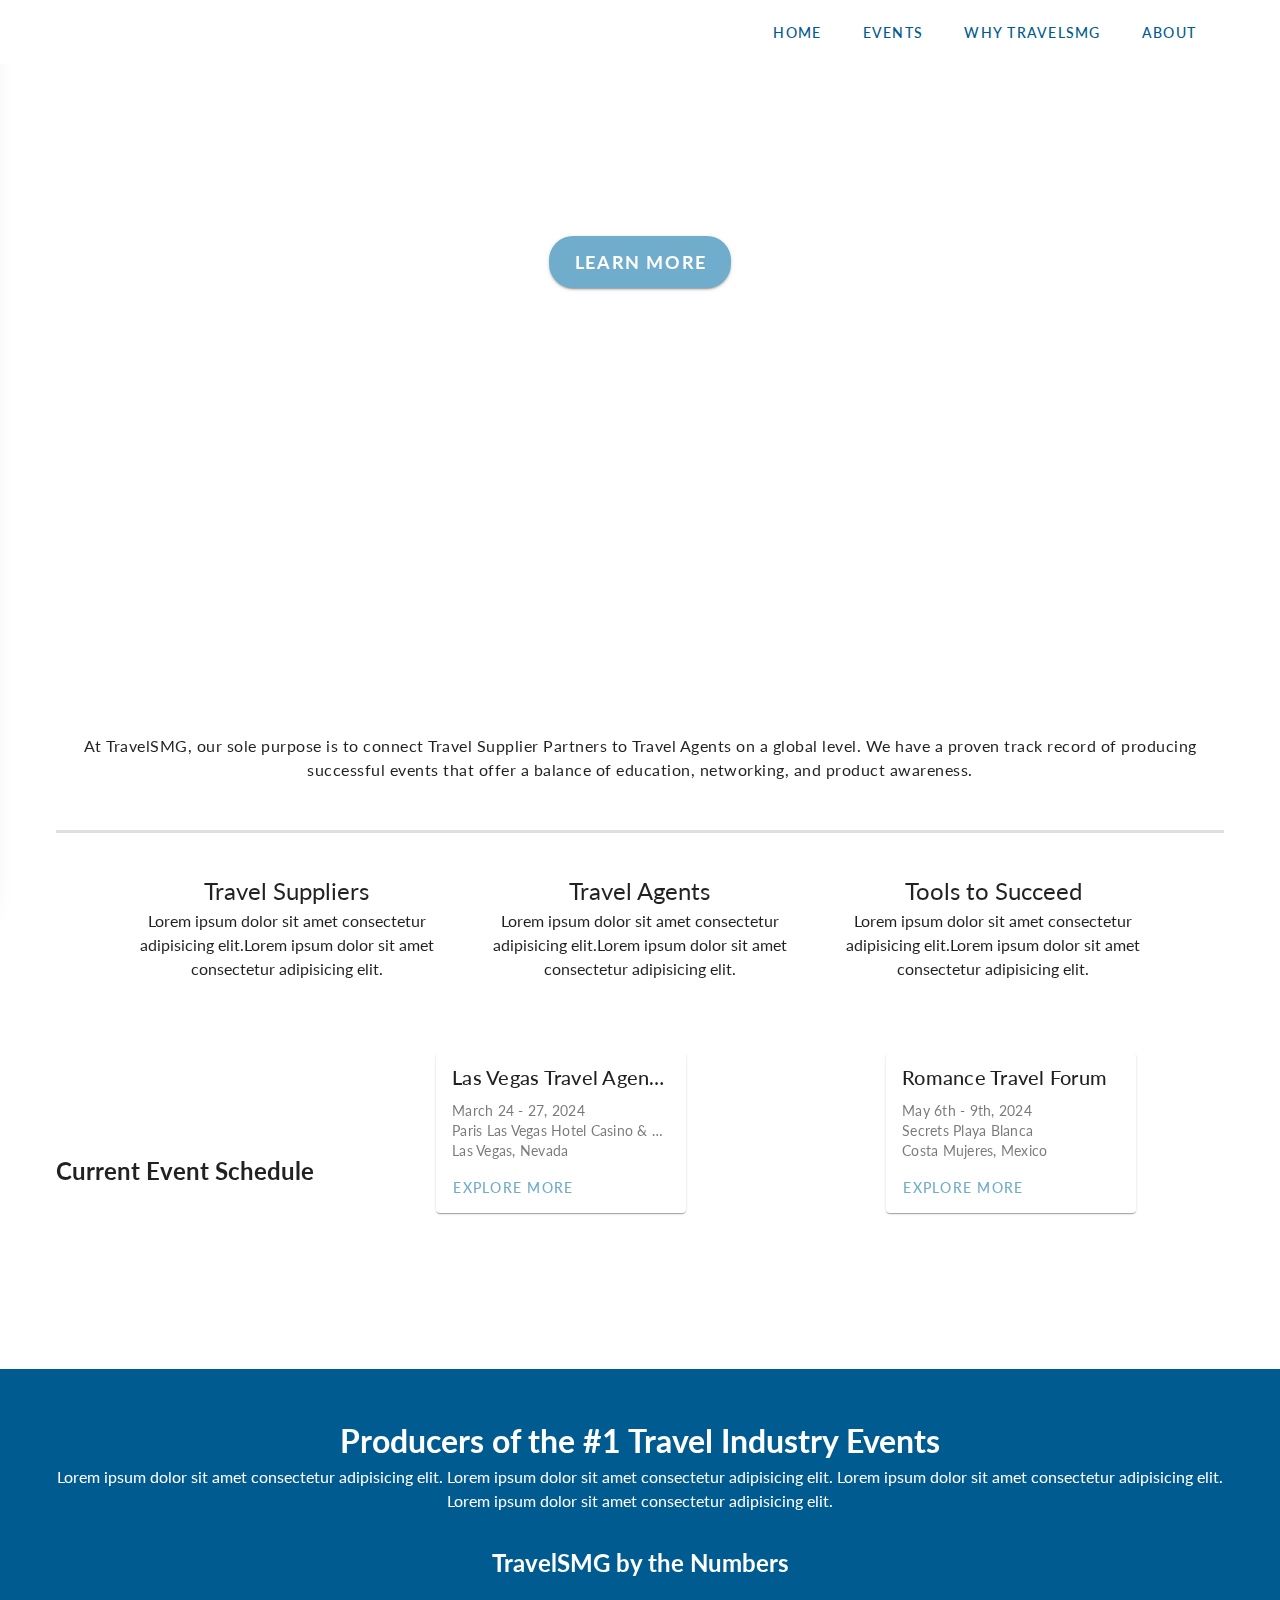
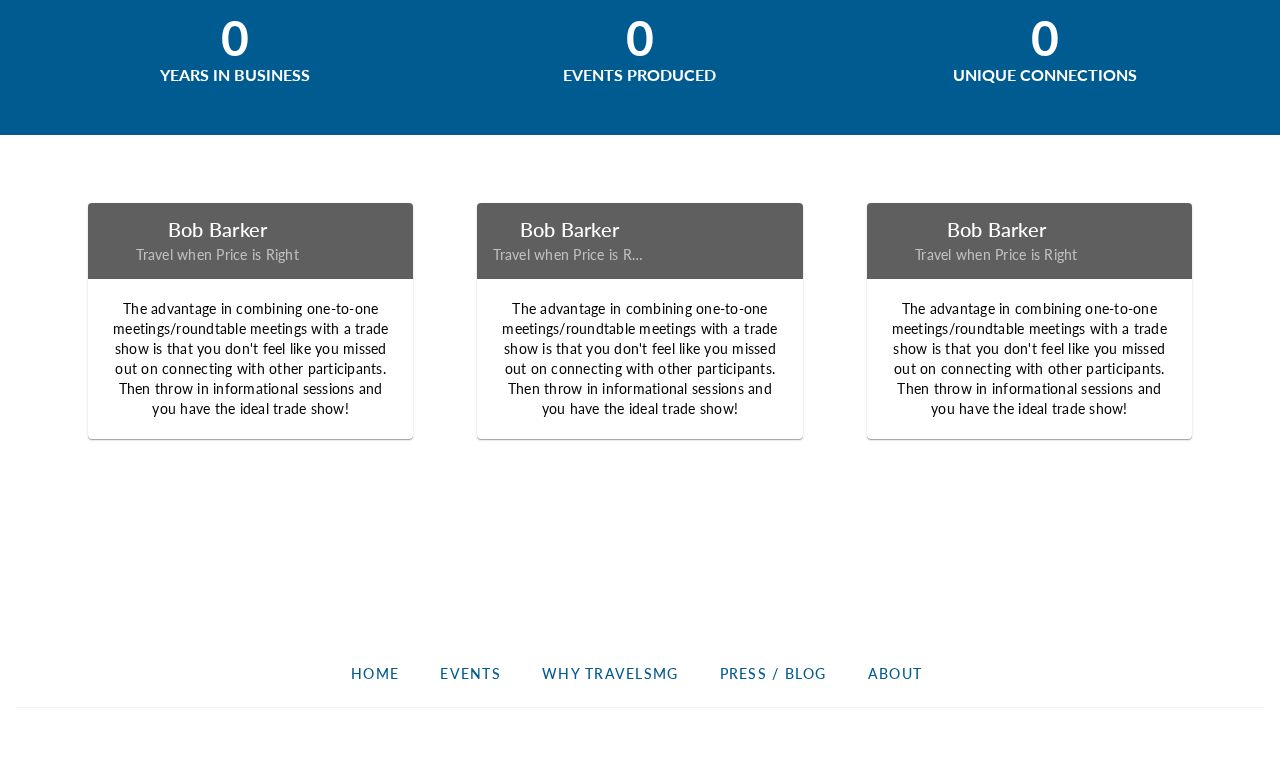
==== public/index.html @ 98c9e931 "Add files via upload" ====
<!DOCTYPE html>
<html >
<head><meta charset="utf-8">
<meta name="viewport" content="width=device-width, initial-scale=1">
<title>Travel Show Marketing Group</title>
<style id="vuetify-theme-stylesheet">:root {
      --v-theme-background: 255,255,255;
      --v-theme-background-overlay-multiplier: 1;
      --v-theme-surface: 255,255,255;
      --v-theme-surface-overlay-multiplier: 1;
      --v-theme-surface-variant: 66,66,66;
      --v-theme-surface-variant-overlay-multiplier: 2;
      --v-theme-on-surface-variant: 238,238,238;
      --v-theme-primary: 0,91,144;
      --v-theme-primary-overlay-multiplier: 2;
      --v-theme-primary-darken-1: 55,0,179;
      --v-theme-primary-darken-1-overlay-multiplier: 2;
      --v-theme-secondary: 112,173,204;
      --v-theme-secondary-overlay-multiplier: 1;
      --v-theme-secondary-darken-1: 1,135,134;
      --v-theme-secondary-darken-1-overlay-multiplier: 1;
      --v-theme-error: 176,0,32;
      --v-theme-error-overlay-multiplier: 2;
      --v-theme-info: 33,150,243;
      --v-theme-info-overlay-multiplier: 1;
      --v-theme-success: 76,175,80;
      --v-theme-success-overlay-multiplier: 1;
      --v-theme-warning: 251,140,0;
      --v-theme-warning-overlay-multiplier: 1;
      --v-theme-tertiary: 95,95,95;
      --v-theme-tertiary-overlay-multiplier: 2;
      --v-theme-on-background: 0,0,0;
      --v-theme-on-surface: 0,0,0;
      --v-theme-on-primary: 255,255,255;
      --v-theme-on-primary-darken-1: 255,255,255;
      --v-theme-on-secondary: 255,255,255;
      --v-theme-on-secondary-darken-1: 255,255,255;
      --v-theme-on-error: 255,255,255;
      --v-theme-on-info: 255,255,255;
      --v-theme-on-success: 255,255,255;
      --v-theme-on-warning: 255,255,255;
      --v-theme-on-tertiary: 255,255,255;
      --v-border-color: 0, 0, 0;
      --v-border-opacity: 0.12;
      --v-high-emphasis-opacity: 0.87;
      --v-medium-emphasis-opacity: 0.6;
      --v-disabled-opacity: 0.38;
      --v-idle-opacity: 0.04;
      --v-hover-opacity: 0.04;
      --v-focus-opacity: 0.12;
      --v-selected-opacity: 0.08;
      --v-activated-opacity: 0.12;
      --v-pressed-opacity: 0.12;
      --v-dragged-opacity: 0.08;
      --v-theme-kbd: 33, 37, 41;
      --v-theme-on-kbd: 255, 255, 255;
      --v-theme-code: 245, 245, 245;
      --v-theme-on-code: 0, 0, 0;
    }
    .v-theme--light {
      color-scheme: normal;
      --v-theme-background: 255,255,255;
      --v-theme-background-overlay-multiplier: 1;
      --v-theme-surface: 255,255,255;
      --v-theme-surface-overlay-multiplier: 1;
      --v-theme-surface-variant: 66,66,66;
      --v-theme-surface-variant-overlay-multiplier: 2;
      --v-theme-on-surface-variant: 238,238,238;
      --v-theme-primary: 98,0,238;
      --v-theme-primary-overlay-multiplier: 2;
      --v-theme-primary-darken-1: 55,0,179;
      --v-theme-primary-darken-1-overlay-multiplier: 2;
      --v-theme-secondary: 3,218,198;
      --v-theme-secondary-overlay-multiplier: 1;
      --v-theme-secondary-darken-1: 1,135,134;
      --v-theme-secondary-darken-1-overlay-multiplier: 1;
      --v-theme-error: 176,0,32;
      --v-theme-error-overlay-multiplier: 2;
      --v-theme-info: 33,150,243;
      --v-theme-info-overlay-multiplier: 1;
      --v-theme-success: 76,175,80;
      --v-theme-success-overlay-multiplier: 1;
      --v-theme-warning: 251,140,0;
      --v-theme-warning-overlay-multiplier: 1;
      --v-theme-on-background: 0,0,0;
      --v-theme-on-surface: 0,0,0;
      --v-theme-on-primary: 255,255,255;
      --v-theme-on-primary-darken-1: 255,255,255;
      --v-theme-on-secondary: 0,0,0;
      --v-theme-on-secondary-darken-1: 255,255,255;
      --v-theme-on-error: 255,255,255;
      --v-theme-on-info: 255,255,255;
      --v-theme-on-success: 255,255,255;
      --v-theme-on-warning: 255,255,255;
      --v-border-color: 0, 0, 0;
      --v-border-opacity: 0.12;
      --v-high-emphasis-opacity: 0.87;
      --v-medium-emphasis-opacity: 0.6;
      --v-disabled-opacity: 0.38;
      --v-idle-opacity: 0.04;
      --v-hover-opacity: 0.04;
      --v-focus-opacity: 0.12;
      --v-selected-opacity: 0.08;
      --v-activated-opacity: 0.12;
      --v-pressed-opacity: 0.12;
      --v-dragged-opacity: 0.08;
      --v-theme-kbd: 33, 37, 41;
      --v-theme-on-kbd: 255, 255, 255;
      --v-theme-code: 245, 245, 245;
      --v-theme-on-code: 0, 0, 0;
    }
    .v-theme--dark {
      color-scheme: dark;
      --v-theme-background: 18,18,18;
      --v-theme-background-overlay-multiplier: 1;
      --v-theme-surface: 33,33,33;
      --v-theme-surface-overlay-multiplier: 1;
      --v-theme-surface-variant: 189,189,189;
      --v-theme-surface-variant-overlay-multiplier: 2;
      --v-theme-on-surface-variant: 66,66,66;
      --v-theme-primary: 187,134,252;
      --v-theme-primary-overlay-multiplier: 2;
      --v-theme-primary-darken-1: 55,0,179;
      --v-theme-primary-darken-1-overlay-multiplier: 1;
      --v-theme-secondary: 3,218,197;
      --v-theme-secondary-overlay-multiplier: 2;
      --v-theme-secondary-darken-1: 3,218,197;
      --v-theme-secondary-darken-1-overlay-multiplier: 2;
      --v-theme-error: 207,102,121;
      --v-theme-error-overlay-multiplier: 2;
      --v-theme-info: 33,150,243;
      --v-theme-info-overlay-multiplier: 2;
      --v-theme-success: 76,175,80;
      --v-theme-success-overlay-multiplier: 2;
      --v-theme-warning: 251,140,0;
      --v-theme-warning-overlay-multiplier: 2;
      --v-theme-on-background: 255,255,255;
      --v-theme-on-surface: 255,255,255;
      --v-theme-on-primary: 255,255,255;
      --v-theme-on-primary-darken-1: 255,255,255;
      --v-theme-on-secondary: 0,0,0;
      --v-theme-on-secondary-darken-1: 0,0,0;
      --v-theme-on-error: 255,255,255;
      --v-theme-on-info: 255,255,255;
      --v-theme-on-success: 255,255,255;
      --v-theme-on-warning: 255,255,255;
      --v-border-color: 255, 255, 255;
      --v-border-opacity: 0.12;
      --v-high-emphasis-opacity: 0.87;
      --v-medium-emphasis-opacity: 0.6;
      --v-disabled-opacity: 0.38;
      --v-idle-opacity: 0.1;
      --v-hover-opacity: 0.04;
      --v-focus-opacity: 0.12;
      --v-selected-opacity: 0.08;
      --v-activated-opacity: 0.12;
      --v-pressed-opacity: 0.16;
      --v-dragged-opacity: 0.08;
      --v-theme-kbd: 33, 37, 41;
      --v-theme-on-kbd: 255, 255, 255;
      --v-theme-code: 52, 52, 52;
      --v-theme-on-code: 204, 204, 204;
    }
    .v-theme--customTheme {
      color-scheme: normal;
      --v-theme-background: 255,255,255;
      --v-theme-background-overlay-multiplier: 1;
      --v-theme-surface: 255,255,255;
      --v-theme-surface-overlay-multiplier: 1;
      --v-theme-surface-variant: 66,66,66;
      --v-theme-surface-variant-overlay-multiplier: 2;
      --v-theme-on-surface-variant: 238,238,238;
      --v-theme-primary: 0,91,144;
      --v-theme-primary-overlay-multiplier: 2;
      --v-theme-primary-darken-1: 55,0,179;
      --v-theme-primary-darken-1-overlay-multiplier: 2;
      --v-theme-secondary: 112,173,204;
      --v-theme-secondary-overlay-multiplier: 1;
      --v-theme-secondary-darken-1: 1,135,134;
      --v-theme-secondary-darken-1-overlay-multiplier: 1;
      --v-theme-error: 176,0,32;
      --v-theme-error-overlay-multiplier: 2;
      --v-theme-info: 33,150,243;
      --v-theme-info-overlay-multiplier: 1;
      --v-theme-success: 76,175,80;
      --v-theme-success-overlay-multiplier: 1;
      --v-theme-warning: 251,140,0;
      --v-theme-warning-overlay-multiplier: 1;
      --v-theme-tertiary: 95,95,95;
      --v-theme-tertiary-overlay-multiplier: 2;
      --v-theme-on-background: 0,0,0;
      --v-theme-on-surface: 0,0,0;
      --v-theme-on-primary: 255,255,255;
      --v-theme-on-primary-darken-1: 255,255,255;
      --v-theme-on-secondary: 255,255,255;
      --v-theme-on-secondary-darken-1: 255,255,255;
      --v-theme-on-error: 255,255,255;
      --v-theme-on-info: 255,255,255;
      --v-theme-on-success: 255,255,255;
      --v-theme-on-warning: 255,255,255;
      --v-theme-on-tertiary: 255,255,255;
      --v-border-color: 0, 0, 0;
      --v-border-opacity: 0.12;
      --v-high-emphasis-opacity: 0.87;
      --v-medium-emphasis-opacity: 0.6;
      --v-disabled-opacity: 0.38;
      --v-idle-opacity: 0.04;
      --v-hover-opacity: 0.04;
      --v-focus-opacity: 0.12;
      --v-selected-opacity: 0.08;
      --v-activated-opacity: 0.12;
      --v-pressed-opacity: 0.12;
      --v-dragged-opacity: 0.08;
      --v-theme-kbd: 33, 37, 41;
      --v-theme-on-kbd: 255, 255, 255;
      --v-theme-code: 245, 245, 245;
      --v-theme-on-code: 0, 0, 0;
    }
    .bg-background {
      --v-theme-overlay-multiplier: var(--v-theme-background-overlay-multiplier);
      background: rgb(var(--v-theme-background)) !important;
      color: rgb(var(--v-theme-on-background)) !important;
    }
    .bg-surface {
      --v-theme-overlay-multiplier: var(--v-theme-surface-overlay-multiplier);
      background: rgb(var(--v-theme-surface)) !important;
      color: rgb(var(--v-theme-on-surface)) !important;
    }
    .bg-surface-variant {
      --v-theme-overlay-multiplier: var(--v-theme-surface-variant-overlay-multiplier);
      background: rgb(var(--v-theme-surface-variant)) !important;
      color: rgb(var(--v-theme-on-surface-variant)) !important;
    }
    .bg-primary {
      --v-theme-overlay-multiplier: var(--v-theme-primary-overlay-multiplier);
      background: rgb(var(--v-theme-primary)) !important;
      color: rgb(var(--v-theme-on-primary)) !important;
    }
    .bg-primary-darken-1 {
      --v-theme-overlay-multiplier: var(--v-theme-primary-darken-1-overlay-multiplier);
      background: rgb(var(--v-theme-primary-darken-1)) !important;
      color: rgb(var(--v-theme-on-primary-darken-1)) !important;
    }
    .bg-secondary {
      --v-theme-overlay-multiplier: var(--v-theme-secondary-overlay-multiplier);
      background: rgb(var(--v-theme-secondary)) !important;
      color: rgb(var(--v-theme-on-secondary)) !important;
    }
    .bg-secondary-darken-1 {
      --v-theme-overlay-multiplier: var(--v-theme-secondary-darken-1-overlay-multiplier);
      background: rgb(var(--v-theme-secondary-darken-1)) !important;
      color: rgb(var(--v-theme-on-secondary-darken-1)) !important;
    }
    .bg-error {
      --v-theme-overlay-multiplier: var(--v-theme-error-overlay-multiplier);
      background: rgb(var(--v-theme-error)) !important;
      color: rgb(var(--v-theme-on-error)) !important;
    }
    .bg-info {
      --v-theme-overlay-multiplier: var(--v-theme-info-overlay-multiplier);
      background: rgb(var(--v-theme-info)) !important;
      color: rgb(var(--v-theme-on-info)) !important;
    }
    .bg-success {
      --v-theme-overlay-multiplier: var(--v-theme-success-overlay-multiplier);
      background: rgb(var(--v-theme-success)) !important;
      color: rgb(var(--v-theme-on-success)) !important;
    }
    .bg-warning {
      --v-theme-overlay-multiplier: var(--v-theme-warning-overlay-multiplier);
      background: rgb(var(--v-theme-warning)) !important;
      color: rgb(var(--v-theme-on-warning)) !important;
    }
    .bg-tertiary {
      --v-theme-overlay-multiplier: var(--v-theme-tertiary-overlay-multiplier);
      background: rgb(var(--v-theme-tertiary)) !important;
      color: rgb(var(--v-theme-on-tertiary)) !important;
    }
    .text-background {
      color: rgb(var(--v-theme-background)) !important;
    }
    .border-background {
      --v-border-color: var(--v-theme-background);
    }
    .text-surface {
      color: rgb(var(--v-theme-surface)) !important;
    }
    .border-surface {
      --v-border-color: var(--v-theme-surface);
    }
    .text-surface-variant {
      color: rgb(var(--v-theme-surface-variant)) !important;
    }
    .border-surface-variant {
      --v-border-color: var(--v-theme-surface-variant);
    }
    .on-surface-variant {
      color: rgb(var(--v-theme-on-surface-variant)) !important;
    }
    .text-primary {
      color: rgb(var(--v-theme-primary)) !important;
    }
    .border-primary {
      --v-border-color: var(--v-theme-primary);
    }
    .text-primary-darken-1 {
      color: rgb(var(--v-theme-primary-darken-1)) !important;
    }
    .border-primary-darken-1 {
      --v-border-color: var(--v-theme-primary-darken-1);
    }
    .text-secondary {
      color: rgb(var(--v-theme-secondary)) !important;
    }
    .border-secondary {
      --v-border-color: var(--v-theme-secondary);
    }
    .text-secondary-darken-1 {
      color: rgb(var(--v-theme-secondary-darken-1)) !important;
    }
    .border-secondary-darken-1 {
      --v-border-color: var(--v-theme-secondary-darken-1);
    }
    .text-error {
      color: rgb(var(--v-theme-error)) !important;
    }
    .border-error {
      --v-border-color: var(--v-theme-error);
    }
    .text-info {
      color: rgb(var(--v-theme-info)) !important;
    }
    .border-info {
      --v-border-color: var(--v-theme-info);
    }
    .text-success {
      color: rgb(var(--v-theme-success)) !important;
    }
    .border-success {
      --v-border-color: var(--v-theme-success);
    }
    .text-warning {
      color: rgb(var(--v-theme-warning)) !important;
    }
    .border-warning {
      --v-border-color: var(--v-theme-warning);
    }
    .on-background {
      color: rgb(var(--v-theme-on-background)) !important;
    }
    .on-surface {
      color: rgb(var(--v-theme-on-surface)) !important;
    }
    .on-primary {
      color: rgb(var(--v-theme-on-primary)) !important;
    }
    .on-primary-darken-1 {
      color: rgb(var(--v-theme-on-primary-darken-1)) !important;
    }
    .on-secondary {
      color: rgb(var(--v-theme-on-secondary)) !important;
    }
    .on-secondary-darken-1 {
      color: rgb(var(--v-theme-on-secondary-darken-1)) !important;
    }
    .on-error {
      color: rgb(var(--v-theme-on-error)) !important;
    }
    .on-info {
      color: rgb(var(--v-theme-on-info)) !important;
    }
    .on-success {
      color: rgb(var(--v-theme-on-success)) !important;
    }
    .on-warning {
      color: rgb(var(--v-theme-on-warning)) !important;
    }
    .text-tertiary {
      color: rgb(var(--v-theme-tertiary)) !important;
    }
    .border-tertiary {
      --v-border-color: var(--v-theme-tertiary);
    }
    .on-tertiary {
      color: rgb(var(--v-theme-on-tertiary)) !important;
    }
</style>
<meta name="Travel Show Marketing Group" content="#1 producer of travel industry events">
<link rel="preload" as="fetch" crossorigin="anonymous" href="/_payload.json">
<style>.v-app-bar-title[data-v-00a04a87]{transition:.6s}.no-background-btn[data-v-00a04a87]:before{background-color:transparent!important}.expand[data-v-00a04a87]{height:80px!important;padding-top:10px}</style>
<style>.v-card[data-v-44b833ef]{width:100%}</style>
<style>div.home-hero[data-v-fe1c7ba5]{height:78vh;min-height:25rem;overflow:hidden;position:relative;width:100%}div.home-hero .container[data-v-fe1c7ba5]{height:100%;position:relative;z-index:2}div.home-hero video[data-v-fe1c7ba5]{height:auto;left:50%;min-height:100%;min-width:100%;position:absolute;top:50%;transform:translateX(-50%) translateY(-50%);width:auto;z-index:0}.text-box-over[data-v-fe1c7ba5]{height:100%;position:relative;z-index:2}</style>
<style>.ucase[data-v-78a5daa8]{text-transform:uppercase}</style>
<style>.avatarDrop[data-v-7a75fc04]{position:realative;top:30px}</style>
<style>.avatarDrop[data-v-cd0a06a7]{position:realative;top:30px}</style>
<style>@charset "UTF-8";@keyframes v-shake{59%{margin-left:0}60%,80%{margin-left:2px}70%,90%{margin-left:-2px}}.bg-black{background-color:#000!important;color:#fff!important}.bg-white{background-color:#fff!important;color:#000!important}.bg-transparent{background-color:transparent!important;color:currentColor!important}.bg-red{background-color:#f44336!important;color:#fff!important}.bg-red-lighten-5{background-color:#ffebee!important;color:#000!important}.bg-red-lighten-4{background-color:#ffcdd2!important;color:#000!important}.bg-red-lighten-3{background-color:#ef9a9a!important;color:#000!important}.bg-red-lighten-2{background-color:#e57373!important;color:#fff!important}.bg-red-lighten-1{background-color:#ef5350!important;color:#fff!important}.bg-red-darken-1{background-color:#e53935!important;color:#fff!important}.bg-red-darken-2{background-color:#d32f2f!important;color:#fff!important}.bg-red-darken-3{background-color:#c62828!important;color:#fff!important}.bg-red-darken-4{background-color:#b71c1c!important;color:#fff!important}.bg-red-accent-1{background-color:#ff8a80!important;color:#000!important}.bg-red-accent-2{background-color:#ff5252!important;color:#fff!important}.bg-red-accent-3{background-color:#ff1744!important;color:#fff!important}.bg-red-accent-4{background-color:#d50000!important;color:#fff!important}.bg-pink{background-color:#e91e63!important;color:#fff!important}.bg-pink-lighten-5{background-color:#fce4ec!important;color:#000!important}.bg-pink-lighten-4{background-color:#f8bbd0!important;color:#000!important}.bg-pink-lighten-3{background-color:#f48fb1!important;color:#000!important}.bg-pink-lighten-2{background-color:#f06292!important;color:#fff!important}.bg-pink-lighten-1{background-color:#ec407a!important;color:#fff!important}.bg-pink-darken-1{background-color:#d81b60!important;color:#fff!important}.bg-pink-darken-2{background-color:#c2185b!important;color:#fff!important}.bg-pink-darken-3{background-color:#ad1457!important;color:#fff!important}.bg-pink-darken-4{background-color:#880e4f!important;color:#fff!important}.bg-pink-accent-1{background-color:#ff80ab!important;color:#fff!important}.bg-pink-accent-2{background-color:#ff4081!important;color:#fff!important}.bg-pink-accent-3{background-color:#f50057!important;color:#fff!important}.bg-pink-accent-4{background-color:#c51162!important;color:#fff!important}.bg-purple{background-color:#9c27b0!important;color:#fff!important}.bg-purple-lighten-5{background-color:#f3e5f5!important;color:#000!important}.bg-purple-lighten-4{background-color:#e1bee7!important;color:#000!important}.bg-purple-lighten-3{background-color:#ce93d8!important;color:#fff!important}.bg-purple-lighten-2{background-color:#ba68c8!important;color:#fff!important}.bg-purple-lighten-1{background-color:#ab47bc!important;color:#fff!important}.bg-purple-darken-1{background-color:#8e24aa!important;color:#fff!important}.bg-purple-darken-2{background-color:#7b1fa2!important;color:#fff!important}.bg-purple-darken-3{background-color:#6a1b9a!important;color:#fff!important}.bg-purple-darken-4{background-color:#4a148c!important;color:#fff!important}.bg-purple-accent-1{background-color:#ea80fc!important;color:#fff!important}.bg-purple-accent-2{background-color:#e040fb!important;color:#fff!important}.bg-purple-accent-3{background-color:#d500f9!important;color:#fff!important}.bg-purple-accent-4{background-color:#a0f!important;color:#fff!important}.bg-deep-purple{background-color:#673ab7!important;color:#fff!important}.bg-deep-purple-lighten-5{background-color:#ede7f6!important;color:#000!important}.bg-deep-purple-lighten-4{background-color:#d1c4e9!important;color:#000!important}.bg-deep-purple-lighten-3{background-color:#b39ddb!important;color:#fff!important}.bg-deep-purple-lighten-2{background-color:#9575cd!important;color:#fff!important}.bg-deep-purple-lighten-1{background-color:#7e57c2!important;color:#fff!important}.bg-deep-purple-darken-1{background-color:#5e35b1!important;color:#fff!important}.bg-deep-purple-darken-2{background-color:#512da8!important;color:#fff!important}.bg-deep-purple-darken-3{background-color:#4527a0!important;color:#fff!important}.bg-deep-purple-darken-4{background-color:#311b92!important;color:#fff!important}.bg-deep-purple-accent-1{background-color:#b388ff!important;color:#fff!important}.bg-deep-purple-accent-2{background-color:#7c4dff!important;color:#fff!important}.bg-deep-purple-accent-3{background-color:#651fff!important;color:#fff!important}.bg-deep-purple-accent-4{background-color:#6200ea!important;color:#fff!important}.bg-indigo{background-color:#3f51b5!important;color:#fff!important}.bg-indigo-lighten-5{background-color:#e8eaf6!important;color:#000!important}.bg-indigo-lighten-4{background-color:#c5cae9!important;color:#000!important}.bg-indigo-lighten-3{background-color:#9fa8da!important;color:#fff!important}.bg-indigo-lighten-2{background-color:#7986cb!important;color:#fff!important}.bg-indigo-lighten-1{background-color:#5c6bc0!important;color:#fff!important}.bg-indigo-darken-1{background-color:#3949ab!important;color:#fff!important}.bg-indigo-darken-2{background-color:#303f9f!important;color:#fff!important}.bg-indigo-darken-3{background-color:#283593!important;color:#fff!important}.bg-indigo-darken-4{background-color:#1a237e!important;color:#fff!important}.bg-indigo-accent-1{background-color:#8c9eff!important;color:#fff!important}.bg-indigo-accent-2{background-color:#536dfe!important;color:#fff!important}.bg-indigo-accent-3{background-color:#3d5afe!important;color:#fff!important}.bg-indigo-accent-4{background-color:#304ffe!important;color:#fff!important}.bg-blue{background-color:#2196f3!important;color:#fff!important}.bg-blue-lighten-5{background-color:#e3f2fd!important;color:#000!important}.bg-blue-lighten-4{background-color:#bbdefb!important;color:#000!important}.bg-blue-lighten-3{background-color:#90caf9!important;color:#000!important}.bg-blue-lighten-2{background-color:#64b5f6!important;color:#000!important}.bg-blue-lighten-1{background-color:#42a5f5!important;color:#fff!important}.bg-blue-darken-1{background-color:#1e88e5!important;color:#fff!important}.bg-blue-darken-2{background-color:#1976d2!important;color:#fff!important}.bg-blue-darken-3{background-color:#1565c0!important;color:#fff!important}.bg-blue-darken-4{background-color:#0d47a1!important;color:#fff!important}.bg-blue-accent-1{background-color:#82b1ff!important;color:#000!important}.bg-blue-accent-2{background-color:#448aff!important;color:#fff!important}.bg-blue-accent-3{background-color:#2979ff!important;color:#fff!important}.bg-blue-accent-4{background-color:#2962ff!important;color:#fff!important}.bg-light-blue{background-color:#03a9f4!important;color:#fff!important}.bg-light-blue-lighten-5{background-color:#e1f5fe!important;color:#000!important}.bg-light-blue-lighten-4{background-color:#b3e5fc!important;color:#000!important}.bg-light-blue-lighten-3{background-color:#81d4fa!important;color:#000!important}.bg-light-blue-lighten-2{background-color:#4fc3f7!important;color:#000!important}.bg-light-blue-lighten-1{background-color:#29b6f6!important;color:#000!important}.bg-light-blue-darken-1{background-color:#039be5!important;color:#fff!important}.bg-light-blue-darken-2{background-color:#0288d1!important;color:#fff!important}.bg-light-blue-darken-3{background-color:#0277bd!important;color:#fff!important}.bg-light-blue-darken-4{background-color:#01579b!important;color:#fff!important}.bg-light-blue-accent-1{background-color:#80d8ff!important;color:#000!important}.bg-light-blue-accent-2{background-color:#40c4ff!important;color:#000!important}.bg-light-blue-accent-3{background-color:#00b0ff!important;color:#fff!important}.bg-light-blue-accent-4{background-color:#0091ea!important;color:#fff!important}.bg-cyan{background-color:#00bcd4!important;color:#000!important}.bg-cyan-lighten-5{background-color:#e0f7fa!important;color:#000!important}.bg-cyan-lighten-4{background-color:#b2ebf2!important;color:#000!important}.bg-cyan-lighten-3{background-color:#80deea!important;color:#000!important}.bg-cyan-lighten-2{background-color:#4dd0e1!important;color:#000!important}.bg-cyan-lighten-1{background-color:#26c6da!important;color:#000!important}.bg-cyan-darken-1{background-color:#00acc1!important;color:#fff!important}.bg-cyan-darken-2{background-color:#0097a7!important;color:#fff!important}.bg-cyan-darken-3{background-color:#00838f!important;color:#fff!important}.bg-cyan-darken-4{background-color:#006064!important;color:#fff!important}.bg-cyan-accent-1{background-color:#84ffff!important;color:#000!important}.bg-cyan-accent-2{background-color:#18ffff!important;color:#000!important}.bg-cyan-accent-3{background-color:#00e5ff!important;color:#000!important}.bg-cyan-accent-4{background-color:#00b8d4!important;color:#fff!important}.bg-teal{background-color:#009688!important;color:#fff!important}.bg-teal-lighten-5{background-color:#e0f2f1!important;color:#000!important}.bg-teal-lighten-4{background-color:#b2dfdb!important;color:#000!important}.bg-teal-lighten-3{background-color:#80cbc4!important;color:#000!important}.bg-teal-lighten-2{background-color:#4db6ac!important;color:#fff!important}.bg-teal-lighten-1{background-color:#26a69a!important;color:#fff!important}.bg-teal-darken-1{background-color:#00897b!important;color:#fff!important}.bg-teal-darken-2{background-color:#00796b!important;color:#fff!important}.bg-teal-darken-3{background-color:#00695c!important;color:#fff!important}.bg-teal-darken-4{background-color:#004d40!important;color:#fff!important}.bg-teal-accent-1{background-color:#a7ffeb!important;color:#000!important}.bg-teal-accent-2{background-color:#64ffda!important;color:#000!important}.bg-teal-accent-3{background-color:#1de9b6!important;color:#000!important}.bg-teal-accent-4{background-color:#00bfa5!important;color:#fff!important}.bg-green{background-color:#4caf50!important;color:#fff!important}.bg-green-lighten-5{background-color:#e8f5e9!important;color:#000!important}.bg-green-lighten-4{background-color:#c8e6c9!important;color:#000!important}.bg-green-lighten-3{background-color:#a5d6a7!important;color:#000!important}.bg-green-lighten-2{background-color:#81c784!important;color:#000!important}.bg-green-lighten-1{background-color:#66bb6a!important;color:#fff!important}.bg-green-darken-1{background-color:#43a047!important;color:#fff!important}.bg-green-darken-2{background-color:#388e3c!important;color:#fff!important}.bg-green-darken-3{background-color:#2e7d32!important;color:#fff!important}.bg-green-darken-4{background-color:#1b5e20!important;color:#fff!important}.bg-green-accent-1{background-color:#b9f6ca!important;color:#000!important}.bg-green-accent-2{background-color:#69f0ae!important;color:#000!important}.bg-green-accent-3{background-color:#00e676!important;color:#000!important}.bg-green-accent-4{background-color:#00c853!important;color:#000!important}.bg-light-green{background-color:#8bc34a!important;color:#000!important}.bg-light-green-lighten-5{background-color:#f1f8e9!important;color:#000!important}.bg-light-green-lighten-4{background-color:#dcedc8!important;color:#000!important}.bg-light-green-lighten-3{background-color:#c5e1a5!important;color:#000!important}.bg-light-green-lighten-2{background-color:#aed581!important;color:#000!important}.bg-light-green-lighten-1{background-color:#9ccc65!important;color:#000!important}.bg-light-green-darken-1{background-color:#7cb342!important;color:#fff!important}.bg-light-green-darken-2{background-color:#689f38!important;color:#fff!important}.bg-light-green-darken-3{background-color:#558b2f!important;color:#fff!important}.bg-light-green-darken-4{background-color:#33691e!important;color:#fff!important}.bg-light-green-accent-1{background-color:#ccff90!important;color:#000!important}.bg-light-green-accent-2{background-color:#b2ff59!important;color:#000!important}.bg-light-green-accent-3{background-color:#76ff03!important;color:#000!important}.bg-light-green-accent-4{background-color:#64dd17!important;color:#000!important}.bg-lime{background-color:#cddc39!important;color:#000!important}.bg-lime-lighten-5{background-color:#f9fbe7!important;color:#000!important}.bg-lime-lighten-4{background-color:#f0f4c3!important;color:#000!important}.bg-lime-lighten-3{background-color:#e6ee9c!important;color:#000!important}.bg-lime-lighten-2{background-color:#dce775!important;color:#000!important}.bg-lime-lighten-1{background-color:#d4e157!important;color:#000!important}.bg-lime-darken-1{background-color:#c0ca33!important;color:#000!important}.bg-lime-darken-2{background-color:#afb42b!important;color:#000!important}.bg-lime-darken-3{background-color:#9e9d24!important;color:#fff!important}.bg-lime-darken-4{background-color:#827717!important;color:#fff!important}.bg-lime-accent-1{background-color:#f4ff81!important;color:#000!important}.bg-lime-accent-2{background-color:#eeff41!important;color:#000!important}.bg-lime-accent-3{background-color:#c6ff00!important;color:#000!important}.bg-lime-accent-4{background-color:#aeea00!important;color:#000!important}.bg-yellow{background-color:#ffeb3b!important;color:#000!important}.bg-yellow-lighten-5{background-color:#fffde7!important;color:#000!important}.bg-yellow-lighten-4{background-color:#fff9c4!important;color:#000!important}.bg-yellow-lighten-3{background-color:#fff59d!important;color:#000!important}.bg-yellow-lighten-2{background-color:#fff176!important;color:#000!important}.bg-yellow-lighten-1{background-color:#ffee58!important;color:#000!important}.bg-yellow-darken-1{background-color:#fdd835!important;color:#000!important}.bg-yellow-darken-2{background-color:#fbc02d!important;color:#000!important}.bg-yellow-darken-3{background-color:#f9a825!important;color:#000!important}.bg-yellow-darken-4{background-color:#f57f17!important;color:#fff!important}.bg-yellow-accent-1{background-color:#ffff8d!important;color:#000!important}.bg-yellow-accent-2{background-color:#ff0!important;color:#000!important}.bg-yellow-accent-3{background-color:#ffea00!important;color:#000!important}.bg-yellow-accent-4{background-color:#ffd600!important;color:#000!important}.bg-amber{background-color:#ffc107!important;color:#000!important}.bg-amber-lighten-5{background-color:#fff8e1!important;color:#000!important}.bg-amber-lighten-4{background-color:#ffecb3!important;color:#000!important}.bg-amber-lighten-3{background-color:#ffe082!important;color:#000!important}.bg-amber-lighten-2{background-color:#ffd54f!important;color:#000!important}.bg-amber-lighten-1{background-color:#ffca28!important;color:#000!important}.bg-amber-darken-1{background-color:#ffb300!important;color:#000!important}.bg-amber-darken-2{background-color:#ffa000!important;color:#000!important}.bg-amber-darken-3{background-color:#ff8f00!important;color:#000!important}.bg-amber-darken-4{background-color:#ff6f00!important;color:#fff!important}.bg-amber-accent-1{background-color:#ffe57f!important;color:#000!important}.bg-amber-accent-2{background-color:#ffd740!important;color:#000!important}.bg-amber-accent-3{background-color:#ffc400!important;color:#000!important}.bg-amber-accent-4{background-color:#ffab00!important;color:#000!important}.bg-orange{background-color:#ff9800!important;color:#000!important}.bg-orange-lighten-5{background-color:#fff3e0!important;color:#000!important}.bg-orange-lighten-4{background-color:#ffe0b2!important;color:#000!important}.bg-orange-lighten-3{background-color:#ffcc80!important;color:#000!important}.bg-orange-lighten-2{background-color:#ffb74d!important;color:#000!important}.bg-orange-lighten-1{background-color:#ffa726!important;color:#000!important}.bg-orange-darken-1{background-color:#fb8c00!important;color:#fff!important}.bg-orange-darken-2{background-color:#f57c00!important;color:#fff!important}.bg-orange-darken-3{background-color:#ef6c00!important;color:#fff!important}.bg-orange-darken-4{background-color:#e65100!important;color:#fff!important}.bg-orange-accent-1{background-color:#ffd180!important;color:#000!important}.bg-orange-accent-2{background-color:#ffab40!important;color:#000!important}.bg-orange-accent-3{background-color:#ff9100!important;color:#000!important}.bg-orange-accent-4{background-color:#ff6d00!important;color:#fff!important}.bg-deep-orange{background-color:#ff5722!important;color:#fff!important}.bg-deep-orange-lighten-5{background-color:#fbe9e7!important;color:#000!important}.bg-deep-orange-lighten-4{background-color:#ffccbc!important;color:#000!important}.bg-deep-orange-lighten-3{background-color:#ffab91!important;color:#000!important}.bg-deep-orange-lighten-2{background-color:#ff8a65!important;color:#000!important}.bg-deep-orange-lighten-1{background-color:#ff7043!important;color:#fff!important}.bg-deep-orange-darken-1{background-color:#f4511e!important;color:#fff!important}.bg-deep-orange-darken-2{background-color:#e64a19!important;color:#fff!important}.bg-deep-orange-darken-3{background-color:#d84315!important;color:#fff!important}.bg-deep-orange-darken-4{background-color:#bf360c!important;color:#fff!important}.bg-deep-orange-accent-1{background-color:#ff9e80!important;color:#000!important}.bg-deep-orange-accent-2{background-color:#ff6e40!important;color:#fff!important}.bg-deep-orange-accent-3{background-color:#ff3d00!important;color:#fff!important}.bg-deep-orange-accent-4{background-color:#dd2c00!important;color:#fff!important}.bg-brown{background-color:#795548!important;color:#fff!important}.bg-brown-lighten-5{background-color:#efebe9!important;color:#000!important}.bg-brown-lighten-4{background-color:#d7ccc8!important;color:#000!important}.bg-brown-lighten-3{background-color:#bcaaa4!important;color:#000!important}.bg-brown-lighten-2{background-color:#a1887f!important;color:#fff!important}.bg-brown-lighten-1{background-color:#8d6e63!important;color:#fff!important}.bg-brown-darken-1{background-color:#6d4c41!important;color:#fff!important}.bg-brown-darken-2{background-color:#5d4037!important;color:#fff!important}.bg-brown-darken-3{background-color:#4e342e!important;color:#fff!important}.bg-brown-darken-4{background-color:#3e2723!important;color:#fff!important}.bg-blue-grey{background-color:#607d8b!important;color:#fff!important}.bg-blue-grey-lighten-5{background-color:#eceff1!important;color:#000!important}.bg-blue-grey-lighten-4{background-color:#cfd8dc!important;color:#000!important}.bg-blue-grey-lighten-3{background-color:#b0bec5!important;color:#000!important}.bg-blue-grey-lighten-2{background-color:#90a4ae!important;color:#fff!important}.bg-blue-grey-lighten-1{background-color:#78909c!important;color:#fff!important}.bg-blue-grey-darken-1{background-color:#546e7a!important;color:#fff!important}.bg-blue-grey-darken-2{background-color:#455a64!important;color:#fff!important}.bg-blue-grey-darken-3{background-color:#37474f!important;color:#fff!important}.bg-blue-grey-darken-4{background-color:#263238!important;color:#fff!important}.bg-grey{background-color:#9e9e9e!important;color:#fff!important}.bg-grey-lighten-5{background-color:#fafafa!important;color:#000!important}.bg-grey-lighten-4{background-color:#f5f5f5!important;color:#000!important}.bg-grey-lighten-3{background-color:#eee!important;color:#000!important}.bg-grey-lighten-2{background-color:#e0e0e0!important;color:#000!important}.bg-grey-lighten-1{background-color:#bdbdbd!important;color:#000!important}.bg-grey-darken-1{background-color:#757575!important;color:#fff!important}.bg-grey-darken-2{background-color:#616161!important;color:#fff!important}.bg-grey-darken-3{background-color:#424242!important;color:#fff!important}.bg-grey-darken-4{background-color:#212121!important;color:#fff!important}.bg-shades-black{background-color:#000!important;color:#fff!important}.bg-shades-white{background-color:#fff!important;color:#000!important}.bg-shades-transparent{background-color:transparent!important;color:currentColor!important}.text-black{color:#000!important}.text-white{color:#fff!important}.text-transparent{color:transparent!important}.text-red{color:#f44336!important}.text-red-lighten-5{color:#ffebee!important}.text-red-lighten-4{color:#ffcdd2!important}.text-red-lighten-3{color:#ef9a9a!important}.text-red-lighten-2{color:#e57373!important}.text-red-lighten-1{color:#ef5350!important}.text-red-darken-1{color:#e53935!important}.text-red-darken-2{color:#d32f2f!important}.text-red-darken-3{color:#c62828!important}.text-red-darken-4{color:#b71c1c!important}.text-red-accent-1{color:#ff8a80!important}.text-red-accent-2{color:#ff5252!important}.text-red-accent-3{color:#ff1744!important}.text-red-accent-4{color:#d50000!important}.text-pink{color:#e91e63!important}.text-pink-lighten-5{color:#fce4ec!important}.text-pink-lighten-4{color:#f8bbd0!important}.text-pink-lighten-3{color:#f48fb1!important}.text-pink-lighten-2{color:#f06292!important}.text-pink-lighten-1{color:#ec407a!important}.text-pink-darken-1{color:#d81b60!important}.text-pink-darken-2{color:#c2185b!important}.text-pink-darken-3{color:#ad1457!important}.text-pink-darken-4{color:#880e4f!important}.text-pink-accent-1{color:#ff80ab!important}.text-pink-accent-2{color:#ff4081!important}.text-pink-accent-3{color:#f50057!important}.text-pink-accent-4{color:#c51162!important}.text-purple{color:#9c27b0!important}.text-purple-lighten-5{color:#f3e5f5!important}.text-purple-lighten-4{color:#e1bee7!important}.text-purple-lighten-3{color:#ce93d8!important}.text-purple-lighten-2{color:#ba68c8!important}.text-purple-lighten-1{color:#ab47bc!important}.text-purple-darken-1{color:#8e24aa!important}.text-purple-darken-2{color:#7b1fa2!important}.text-purple-darken-3{color:#6a1b9a!important}.text-purple-darken-4{color:#4a148c!important}.text-purple-accent-1{color:#ea80fc!important}.text-purple-accent-2{color:#e040fb!important}.text-purple-accent-3{color:#d500f9!important}.text-purple-accent-4{color:#a0f!important}.text-deep-purple{color:#673ab7!important}.text-deep-purple-lighten-5{color:#ede7f6!important}.text-deep-purple-lighten-4{color:#d1c4e9!important}.text-deep-purple-lighten-3{color:#b39ddb!important}.text-deep-purple-lighten-2{color:#9575cd!important}.text-deep-purple-lighten-1{color:#7e57c2!important}.text-deep-purple-darken-1{color:#5e35b1!important}.text-deep-purple-darken-2{color:#512da8!important}.text-deep-purple-darken-3{color:#4527a0!important}.text-deep-purple-darken-4{color:#311b92!important}.text-deep-purple-accent-1{color:#b388ff!important}.text-deep-purple-accent-2{color:#7c4dff!important}.text-deep-purple-accent-3{color:#651fff!important}.text-deep-purple-accent-4{color:#6200ea!important}.text-indigo{color:#3f51b5!important}.text-indigo-lighten-5{color:#e8eaf6!important}.text-indigo-lighten-4{color:#c5cae9!important}.text-indigo-lighten-3{color:#9fa8da!important}.text-indigo-lighten-2{color:#7986cb!important}.text-indigo-lighten-1{color:#5c6bc0!important}.text-indigo-darken-1{color:#3949ab!important}.text-indigo-darken-2{color:#303f9f!important}.text-indigo-darken-3{color:#283593!important}.text-indigo-darken-4{color:#1a237e!important}.text-indigo-accent-1{color:#8c9eff!important}.text-indigo-accent-2{color:#536dfe!important}.text-indigo-accent-3{color:#3d5afe!important}.text-indigo-accent-4{color:#304ffe!important}.text-blue{color:#2196f3!important}.text-blue-lighten-5{color:#e3f2fd!important}.text-blue-lighten-4{color:#bbdefb!important}.text-blue-lighten-3{color:#90caf9!important}.text-blue-lighten-2{color:#64b5f6!important}.text-blue-lighten-1{color:#42a5f5!important}.text-blue-darken-1{color:#1e88e5!important}.text-blue-darken-2{color:#1976d2!important}.text-blue-darken-3{color:#1565c0!important}.text-blue-darken-4{color:#0d47a1!important}.text-blue-accent-1{color:#82b1ff!important}.text-blue-accent-2{color:#448aff!important}.text-blue-accent-3{color:#2979ff!important}.text-blue-accent-4{color:#2962ff!important}.text-light-blue{color:#03a9f4!important}.text-light-blue-lighten-5{color:#e1f5fe!important}.text-light-blue-lighten-4{color:#b3e5fc!important}.text-light-blue-lighten-3{color:#81d4fa!important}.text-light-blue-lighten-2{color:#4fc3f7!important}.text-light-blue-lighten-1{color:#29b6f6!important}.text-light-blue-darken-1{color:#039be5!important}.text-light-blue-darken-2{color:#0288d1!important}.text-light-blue-darken-3{color:#0277bd!important}.text-light-blue-darken-4{color:#01579b!important}.text-light-blue-accent-1{color:#80d8ff!important}.text-light-blue-accent-2{color:#40c4ff!important}.text-light-blue-accent-3{color:#00b0ff!important}.text-light-blue-accent-4{color:#0091ea!important}.text-cyan{color:#00bcd4!important}.text-cyan-lighten-5{color:#e0f7fa!important}.text-cyan-lighten-4{color:#b2ebf2!important}.text-cyan-lighten-3{color:#80deea!important}.text-cyan-lighten-2{color:#4dd0e1!important}.text-cyan-lighten-1{color:#26c6da!important}.text-cyan-darken-1{color:#00acc1!important}.text-cyan-darken-2{color:#0097a7!important}.text-cyan-darken-3{color:#00838f!important}.text-cyan-darken-4{color:#006064!important}.text-cyan-accent-1{color:#84ffff!important}.text-cyan-accent-2{color:#18ffff!important}.text-cyan-accent-3{color:#00e5ff!important}.text-cyan-accent-4{color:#00b8d4!important}.text-teal{color:#009688!important}.text-teal-lighten-5{color:#e0f2f1!important}.text-teal-lighten-4{color:#b2dfdb!important}.text-teal-lighten-3{color:#80cbc4!important}.text-teal-lighten-2{color:#4db6ac!important}.text-teal-lighten-1{color:#26a69a!important}.text-teal-darken-1{color:#00897b!important}.text-teal-darken-2{color:#00796b!important}.text-teal-darken-3{color:#00695c!important}.text-teal-darken-4{color:#004d40!important}.text-teal-accent-1{color:#a7ffeb!important}.text-teal-accent-2{color:#64ffda!important}.text-teal-accent-3{color:#1de9b6!important}.text-teal-accent-4{color:#00bfa5!important}.text-green{color:#4caf50!important}.text-green-lighten-5{color:#e8f5e9!important}.text-green-lighten-4{color:#c8e6c9!important}.text-green-lighten-3{color:#a5d6a7!important}.text-green-lighten-2{color:#81c784!important}.text-green-lighten-1{color:#66bb6a!important}.text-green-darken-1{color:#43a047!important}.text-green-darken-2{color:#388e3c!important}.text-green-darken-3{color:#2e7d32!important}.text-green-darken-4{color:#1b5e20!important}.text-green-accent-1{color:#b9f6ca!important}.text-green-accent-2{color:#69f0ae!important}.text-green-accent-3{color:#00e676!important}.text-green-accent-4{color:#00c853!important}.text-light-green{color:#8bc34a!important}.text-light-green-lighten-5{color:#f1f8e9!important}.text-light-green-lighten-4{color:#dcedc8!important}.text-light-green-lighten-3{color:#c5e1a5!important}.text-light-green-lighten-2{color:#aed581!important}.text-light-green-lighten-1{color:#9ccc65!important}.text-light-green-darken-1{color:#7cb342!important}.text-light-green-darken-2{color:#689f38!important}.text-light-green-darken-3{color:#558b2f!important}.text-light-green-darken-4{color:#33691e!important}.text-light-green-accent-1{color:#ccff90!important}.text-light-green-accent-2{color:#b2ff59!important}.text-light-green-accent-3{color:#76ff03!important}.text-light-green-accent-4{color:#64dd17!important}.text-lime{color:#cddc39!important}.text-lime-lighten-5{color:#f9fbe7!important}.text-lime-lighten-4{color:#f0f4c3!important}.text-lime-lighten-3{color:#e6ee9c!important}.text-lime-lighten-2{color:#dce775!important}.text-lime-lighten-1{color:#d4e157!important}.text-lime-darken-1{color:#c0ca33!important}.text-lime-darken-2{color:#afb42b!important}.text-lime-darken-3{color:#9e9d24!important}.text-lime-darken-4{color:#827717!important}.text-lime-accent-1{color:#f4ff81!important}.text-lime-accent-2{color:#eeff41!important}.text-lime-accent-3{color:#c6ff00!important}.text-lime-accent-4{color:#aeea00!important}.text-yellow{color:#ffeb3b!important}.text-yellow-lighten-5{color:#fffde7!important}.text-yellow-lighten-4{color:#fff9c4!important}.text-yellow-lighten-3{color:#fff59d!important}.text-yellow-lighten-2{color:#fff176!important}.text-yellow-lighten-1{color:#ffee58!important}.text-yellow-darken-1{color:#fdd835!important}.text-yellow-darken-2{color:#fbc02d!important}.text-yellow-darken-3{color:#f9a825!important}.text-yellow-darken-4{color:#f57f17!important}.text-yellow-accent-1{color:#ffff8d!important}.text-yellow-accent-2{color:#ff0!important}.text-yellow-accent-3{color:#ffea00!important}.text-yellow-accent-4{color:#ffd600!important}.text-amber{color:#ffc107!important}.text-amber-lighten-5{color:#fff8e1!important}.text-amber-lighten-4{color:#ffecb3!important}.text-amber-lighten-3{color:#ffe082!important}.text-amber-lighten-2{color:#ffd54f!important}.text-amber-lighten-1{color:#ffca28!important}.text-amber-darken-1{color:#ffb300!important}.text-amber-darken-2{color:#ffa000!important}.text-amber-darken-3{color:#ff8f00!important}.text-amber-darken-4{color:#ff6f00!important}.text-amber-accent-1{color:#ffe57f!important}.text-amber-accent-2{color:#ffd740!important}.text-amber-accent-3{color:#ffc400!important}.text-amber-accent-4{color:#ffab00!important}.text-orange{color:#ff9800!important}.text-orange-lighten-5{color:#fff3e0!important}.text-orange-lighten-4{color:#ffe0b2!important}.text-orange-lighten-3{color:#ffcc80!important}.text-orange-lighten-2{color:#ffb74d!important}.text-orange-lighten-1{color:#ffa726!important}.text-orange-darken-1{color:#fb8c00!important}.text-orange-darken-2{color:#f57c00!important}.text-orange-darken-3{color:#ef6c00!important}.text-orange-darken-4{color:#e65100!important}.text-orange-accent-1{color:#ffd180!important}.text-orange-accent-2{color:#ffab40!important}.text-orange-accent-3{color:#ff9100!important}.text-orange-accent-4{color:#ff6d00!important}.text-deep-orange{color:#ff5722!important}.text-deep-orange-lighten-5{color:#fbe9e7!important}.text-deep-orange-lighten-4{color:#ffccbc!important}.text-deep-orange-lighten-3{color:#ffab91!important}.text-deep-orange-lighten-2{color:#ff8a65!important}.text-deep-orange-lighten-1{color:#ff7043!important}.text-deep-orange-darken-1{color:#f4511e!important}.text-deep-orange-darken-2{color:#e64a19!important}.text-deep-orange-darken-3{color:#d84315!important}.text-deep-orange-darken-4{color:#bf360c!important}.text-deep-orange-accent-1{color:#ff9e80!important}.text-deep-orange-accent-2{color:#ff6e40!important}.text-deep-orange-accent-3{color:#ff3d00!important}.text-deep-orange-accent-4{color:#dd2c00!important}.text-brown{color:#795548!important}.text-brown-lighten-5{color:#efebe9!important}.text-brown-lighten-4{color:#d7ccc8!important}.text-brown-lighten-3{color:#bcaaa4!important}.text-brown-lighten-2{color:#a1887f!important}.text-brown-lighten-1{color:#8d6e63!important}.text-brown-darken-1{color:#6d4c41!important}.text-brown-darken-2{color:#5d4037!important}.text-brown-darken-3{color:#4e342e!important}.text-brown-darken-4{color:#3e2723!important}.text-blue-grey{color:#607d8b!important}.text-blue-grey-lighten-5{color:#eceff1!important}.text-blue-grey-lighten-4{color:#cfd8dc!important}.text-blue-grey-lighten-3{color:#b0bec5!important}.text-blue-grey-lighten-2{color:#90a4ae!important}.text-blue-grey-lighten-1{color:#78909c!important}.text-blue-grey-darken-1{color:#546e7a!important}.text-blue-grey-darken-2{color:#455a64!important}.text-blue-grey-darken-3{color:#37474f!important}.text-blue-grey-darken-4{color:#263238!important}.text-grey{color:#9e9e9e!important}.text-grey-lighten-5{color:#fafafa!important}.text-grey-lighten-4{color:#f5f5f5!important}.text-grey-lighten-3{color:#eee!important}.text-grey-lighten-2{color:#e0e0e0!important}.text-grey-lighten-1{color:#bdbdbd!important}.text-grey-darken-1{color:#757575!important}.text-grey-darken-2{color:#616161!important}.text-grey-darken-3{color:#424242!important}.text-grey-darken-4{color:#212121!important}.text-shades-black{color:#000!important}.text-shades-white{color:#fff!important}.text-shades-transparent{color:transparent!important}

/*!
 * ress.css • v2.0.4
 * MIT License
 * github.com/filipelinhares/ress
 */html{box-sizing:border-box;overflow-y:scroll;-webkit-text-size-adjust:100%;-moz-tab-size:4;-o-tab-size:4;tab-size:4;word-break:normal}*,:after,:before{background-repeat:no-repeat;box-sizing:inherit}:after,:before{text-decoration:inherit;vertical-align:inherit}*{margin:0;padding:0}hr{height:0;overflow:visible}details,main{display:block}summary{display:list-item}small{font-size:80%}[hidden]{display:none}abbr[title]{border-bottom:none;text-decoration:underline;-webkit-text-decoration:underline dotted;text-decoration:underline dotted}a{background-color:transparent}a:active,a:hover{outline-width:0}code,kbd,pre,samp{font-family:monospace,monospace}pre{font-size:1em}b,strong{font-weight:bolder}sub,sup{font-size:75%;line-height:0;position:relative;vertical-align:baseline}sub{bottom:-.25em}sup{top:-.5em}input{border-radius:0}[disabled]{cursor:default}[type=number]::-webkit-inner-spin-button,[type=number]::-webkit-outer-spin-button{height:auto}[type=search]{-webkit-appearance:textfield;outline-offset:-2px}[type=search]::-webkit-search-cancel-button,[type=search]::-webkit-search-decoration{-webkit-appearance:none}textarea{overflow:auto;resize:vertical}button,input,optgroup,select,textarea{font:inherit}optgroup{font-weight:700}button{overflow:visible}button,select{text-transform:none}[role=button],[type=button],[type=reset],[type=submit],button{color:inherit;cursor:pointer}[type=button]::-moz-focus-inner,[type=reset]::-moz-focus-inner,[type=submit]::-moz-focus-inner,button::-moz-focus-inner{border-style:none;padding:0}[type=button]::-moz-focus-inner,[type=reset]::-moz-focus-inner,[type=submit]::-moz-focus-inner,button:-moz-focusring{outline:1px dotted ButtonText}[type=reset],[type=submit],button,html [type=button]{-webkit-appearance:button}button,input,select,textarea{background-color:transparent;border-style:none}select{-moz-appearance:none;-webkit-appearance:none}select::-ms-expand{display:none}select::-ms-value{color:currentColor}legend{border:0;color:inherit;display:table;max-width:100%;white-space:normal}::-webkit-file-upload-button{-webkit-appearance:button;color:inherit;font:inherit}::-ms-clear,::-ms-reveal{display:none}img{border-style:none}progress{vertical-align:baseline}@media screen{[hidden~=screen]{display:inherit}[hidden~=screen]:not(:active):not(:focus):not(:target){position:absolute!important;clip:rect(0 0 0 0)!important}}[aria-busy=true]{cursor:progress}[aria-controls]{cursor:pointer}[aria-disabled=true]{cursor:default}.dialog-bottom-transition-enter-active,.dialog-top-transition-enter-active,.dialog-transition-enter-active{transition-duration:225ms!important;transition-timing-function:cubic-bezier(0,0,.2,1)!important}.dialog-bottom-transition-leave-active,.dialog-top-transition-leave-active,.dialog-transition-leave-active{transition-duration:125ms!important;transition-timing-function:cubic-bezier(.4,0,1,1)!important}.dialog-bottom-transition-enter-active,.dialog-bottom-transition-leave-active,.dialog-top-transition-enter-active,.dialog-top-transition-leave-active,.dialog-transition-enter-active,.dialog-transition-leave-active{pointer-events:none;transition-property:transform,opacity!important}.dialog-transition-enter-from,.dialog-transition-leave-to{opacity:0;transform:scale(.9)}.dialog-transition-enter-to,.dialog-transition-leave-from{opacity:1}.dialog-bottom-transition-enter-from,.dialog-bottom-transition-leave-to{transform:translateY(calc(50vh + 50%))}.dialog-top-transition-enter-from,.dialog-top-transition-leave-to{transform:translateY(calc(-50vh - 50%))}.picker-reverse-transition-enter-active,.picker-reverse-transition-leave-active,.picker-transition-enter-active,.picker-transition-leave-active{transition-duration:.3s!important;transition-timing-function:cubic-bezier(.4,0,.2,1)!important}.picker-reverse-transition-move,.picker-transition-move{transition-duration:.5s!important;transition-property:transform!important;transition-timing-function:cubic-bezier(.4,0,.2,1)!important}.picker-reverse-transition-enter-from,.picker-reverse-transition-leave-to,.picker-transition-enter-from,.picker-transition-leave-to{opacity:0}.picker-reverse-transition-leave-active,.picker-reverse-transition-leave-from,.picker-reverse-transition-leave-to,.picker-transition-leave-active,.picker-transition-leave-from,.picker-transition-leave-to{position:absolute!important}.picker-reverse-transition-enter-active,.picker-reverse-transition-leave-active,.picker-transition-enter-active,.picker-transition-leave-active{transition-property:transform,opacity!important}.picker-transition-enter-active,.picker-transition-leave-active{transition-duration:.3s!important;transition-timing-function:cubic-bezier(.4,0,.2,1)!important}.picker-transition-move{transition-duration:.5s!important;transition-property:transform!important;transition-timing-function:cubic-bezier(.4,0,.2,1)!important}.picker-transition-enter-from{transform:translateY(100%)}.picker-transition-leave-to{transform:translateY(-100%)}.picker-reverse-transition-enter-active,.picker-reverse-transition-leave-active{transition-duration:.3s!important;transition-timing-function:cubic-bezier(.4,0,.2,1)!important}.picker-reverse-transition-move{transition-duration:.5s!important;transition-property:transform!important;transition-timing-function:cubic-bezier(.4,0,.2,1)!important}.picker-reverse-transition-enter-from{transform:translateY(-100%)}.picker-reverse-transition-leave-to{transform:translateY(100%)}.expand-transition-enter-active,.expand-transition-leave-active{transition-duration:.3s!important;transition-timing-function:cubic-bezier(.4,0,.2,1)!important}.expand-transition-move{transition-duration:.5s!important;transition-property:transform!important;transition-timing-function:cubic-bezier(.4,0,.2,1)!important}.expand-transition-enter-active,.expand-transition-leave-active{transition-property:height!important}.expand-x-transition-enter-active,.expand-x-transition-leave-active{transition-duration:.3s!important;transition-timing-function:cubic-bezier(.4,0,.2,1)!important}.expand-x-transition-move{transition-duration:.5s!important;transition-property:transform!important;transition-timing-function:cubic-bezier(.4,0,.2,1)!important}.expand-x-transition-enter-active,.expand-x-transition-leave-active{transition-property:width!important}.scale-transition-enter-active,.scale-transition-leave-active{transition-duration:.3s!important;transition-timing-function:cubic-bezier(.4,0,.2,1)!important}.scale-transition-move{transition-duration:.5s!important;transition-property:transform!important;transition-timing-function:cubic-bezier(.4,0,.2,1)!important}.scale-transition-leave-to{opacity:0}.scale-transition-leave-active{transition-duration:.1s!important}.scale-transition-enter-from{opacity:0;transform:scale(0)}.scale-transition-enter-active,.scale-transition-leave-active{transition-property:transform,opacity!important}.scale-rotate-transition-enter-active,.scale-rotate-transition-leave-active{transition-duration:.3s!important;transition-timing-function:cubic-bezier(.4,0,.2,1)!important}.scale-rotate-transition-move{transition-duration:.5s!important;transition-property:transform!important;transition-timing-function:cubic-bezier(.4,0,.2,1)!important}.scale-rotate-transition-leave-to{opacity:0}.scale-rotate-transition-leave-active{transition-duration:.1s!important}.scale-rotate-transition-enter-from{opacity:0;transform:scale(0) rotate(-45deg)}.scale-rotate-transition-enter-active,.scale-rotate-transition-leave-active{transition-property:transform,opacity!important}.scale-rotate-reverse-transition-enter-active,.scale-rotate-reverse-transition-leave-active{transition-duration:.3s!important;transition-timing-function:cubic-bezier(.4,0,.2,1)!important}.scale-rotate-reverse-transition-move{transition-duration:.5s!important;transition-property:transform!important;transition-timing-function:cubic-bezier(.4,0,.2,1)!important}.scale-rotate-reverse-transition-leave-to{opacity:0}.scale-rotate-reverse-transition-leave-active{transition-duration:.1s!important}.scale-rotate-reverse-transition-enter-from{opacity:0;transform:scale(0) rotate(45deg)}.scale-rotate-reverse-transition-enter-active,.scale-rotate-reverse-transition-leave-active{transition-property:transform,opacity!important}.message-transition-enter-active,.message-transition-leave-active{transition-duration:.3s!important;transition-timing-function:cubic-bezier(.4,0,.2,1)!important}.message-transition-move{transition-duration:.5s!important;transition-property:transform!important;transition-timing-function:cubic-bezier(.4,0,.2,1)!important}.message-transition-enter-from,.message-transition-leave-to{opacity:0;transform:translateY(-15px)}.message-transition-leave-active,.message-transition-leave-from{position:absolute}.message-transition-enter-active,.message-transition-leave-active{transition-property:transform,opacity!important}.slide-y-transition-enter-active,.slide-y-transition-leave-active{transition-duration:.3s!important;transition-timing-function:cubic-bezier(.4,0,.2,1)!important}.slide-y-transition-move{transition-duration:.5s!important;transition-property:transform!important;transition-timing-function:cubic-bezier(.4,0,.2,1)!important}.slide-y-transition-enter-from,.slide-y-transition-leave-to{opacity:0;transform:translateY(-15px)}.slide-y-transition-enter-active,.slide-y-transition-leave-active{transition-property:transform,opacity!important}.slide-y-reverse-transition-enter-active,.slide-y-reverse-transition-leave-active{transition-duration:.3s!important;transition-timing-function:cubic-bezier(.4,0,.2,1)!important}.slide-y-reverse-transition-move{transition-duration:.5s!important;transition-property:transform!important;transition-timing-function:cubic-bezier(.4,0,.2,1)!important}.slide-y-reverse-transition-enter-from,.slide-y-reverse-transition-leave-to{opacity:0;transform:translateY(15px)}.slide-y-reverse-transition-enter-active,.slide-y-reverse-transition-leave-active{transition-property:transform,opacity!important}.scroll-y-transition-enter-active,.scroll-y-transition-leave-active{transition-duration:.3s!important;transition-timing-function:cubic-bezier(.4,0,.2,1)!important}.scroll-y-transition-move{transition-duration:.5s!important;transition-property:transform!important;transition-timing-function:cubic-bezier(.4,0,.2,1)!important}.scroll-y-transition-enter-from,.scroll-y-transition-leave-to{opacity:0}.scroll-y-transition-enter-from{transform:translateY(-15px)}.scroll-y-transition-leave-to{transform:translateY(15px)}.scroll-y-transition-enter-active,.scroll-y-transition-leave-active{transition-property:transform,opacity!important}.scroll-y-reverse-transition-enter-active,.scroll-y-reverse-transition-leave-active{transition-duration:.3s!important;transition-timing-function:cubic-bezier(.4,0,.2,1)!important}.scroll-y-reverse-transition-move{transition-duration:.5s!important;transition-property:transform!important;transition-timing-function:cubic-bezier(.4,0,.2,1)!important}.scroll-y-reverse-transition-enter-from,.scroll-y-reverse-transition-leave-to{opacity:0}.scroll-y-reverse-transition-enter-from{transform:translateY(15px)}.scroll-y-reverse-transition-leave-to{transform:translateY(-15px)}.scroll-y-reverse-transition-enter-active,.scroll-y-reverse-transition-leave-active{transition-property:transform,opacity!important}.scroll-x-transition-enter-active,.scroll-x-transition-leave-active{transition-duration:.3s!important;transition-timing-function:cubic-bezier(.4,0,.2,1)!important}.scroll-x-transition-move{transition-duration:.5s!important;transition-property:transform!important;transition-timing-function:cubic-bezier(.4,0,.2,1)!important}.scroll-x-transition-enter-from,.scroll-x-transition-leave-to{opacity:0}.scroll-x-transition-enter-from{transform:translateX(-15px)}.scroll-x-transition-leave-to{transform:translateX(15px)}.scroll-x-transition-enter-active,.scroll-x-transition-leave-active{transition-property:transform,opacity!important}.scroll-x-reverse-transition-enter-active,.scroll-x-reverse-transition-leave-active{transition-duration:.3s!important;transition-timing-function:cubic-bezier(.4,0,.2,1)!important}.scroll-x-reverse-transition-move{transition-duration:.5s!important;transition-property:transform!important;transition-timing-function:cubic-bezier(.4,0,.2,1)!important}.scroll-x-reverse-transition-enter-from,.scroll-x-reverse-transition-leave-to{opacity:0}.scroll-x-reverse-transition-enter-from{transform:translateX(15px)}.scroll-x-reverse-transition-leave-to{transform:translateX(-15px)}.scroll-x-reverse-transition-enter-active,.scroll-x-reverse-transition-leave-active{transition-property:transform,opacity!important}.slide-x-transition-enter-active,.slide-x-transition-leave-active{transition-duration:.3s!important;transition-timing-function:cubic-bezier(.4,0,.2,1)!important}.slide-x-transition-move{transition-duration:.5s!important;transition-property:transform!important;transition-timing-function:cubic-bezier(.4,0,.2,1)!important}.slide-x-transition-enter-from,.slide-x-transition-leave-to{opacity:0;transform:translateX(-15px)}.slide-x-transition-enter-active,.slide-x-transition-leave-active{transition-property:transform,opacity!important}.slide-x-reverse-transition-enter-active,.slide-x-reverse-transition-leave-active{transition-duration:.3s!important;transition-timing-function:cubic-bezier(.4,0,.2,1)!important}.slide-x-reverse-transition-move{transition-duration:.5s!important;transition-property:transform!important;transition-timing-function:cubic-bezier(.4,0,.2,1)!important}.slide-x-reverse-transition-enter-from,.slide-x-reverse-transition-leave-to{opacity:0;transform:translateX(15px)}.slide-x-reverse-transition-enter-active,.slide-x-reverse-transition-leave-active{transition-property:transform,opacity!important}.fade-transition-enter-active,.fade-transition-leave-active{transition-duration:.3s!important;transition-timing-function:cubic-bezier(.4,0,.2,1)!important}.fade-transition-move{transition-duration:.5s!important;transition-property:transform!important;transition-timing-function:cubic-bezier(.4,0,.2,1)!important}.fade-transition-enter-from,.fade-transition-leave-to{opacity:0!important}.fade-transition-enter-active,.fade-transition-leave-active{transition-property:opacity!important}.fab-transition-enter-active,.fab-transition-leave-active{transition-duration:.3s!important;transition-timing-function:cubic-bezier(.4,0,.2,1)!important}.fab-transition-move{transition-duration:.5s!important;transition-property:transform!important;transition-timing-function:cubic-bezier(.4,0,.2,1)!important}.fab-transition-enter-from,.fab-transition-leave-to{transform:scale(0) rotate(-45deg)}.fab-transition-enter-active,.fab-transition-leave-active{transition-property:transform!important}.v-locale--is-rtl{direction:rtl}.v-locale--is-ltr{direction:ltr}.blockquote{font-size:18px;font-weight:300;padding:16px 0 16px 24px}html{font-family:Roboto,sans-serif;font-size:1rem;line-height:1.5;overflow-x:hidden;text-rendering:optimizeLegibility;-webkit-font-smoothing:antialiased;-moz-osx-font-smoothing:grayscale;-webkit-tap-highlight-color:rgba(0,0,0,0)}html.overflow-y-hidden{overflow-y:hidden!important}:root{--v-theme-overlay-multiplier:1;--v-scrollbar-offset:0px}@supports (-webkit-touch-callout:none){body{cursor:pointer}}@media only print{.hidden-print-only{display:none!important}}@media only screen{.hidden-screen-only{display:none!important}}@media (max-width:599.98px){.hidden-xs{display:none!important}}@media (min-width:600px) and (max-width:959.98px){.hidden-sm{display:none!important}}@media (min-width:960px) and (max-width:1279.98px){.hidden-md{display:none!important}}@media (min-width:1280px) and (max-width:1919.98px){.hidden-lg{display:none!important}}@media (min-width:1920px) and (max-width:2559.98px){.hidden-xl{display:none!important}}@media (min-width:2560px){.hidden-xxl{display:none!important}}@media (min-width:600px){.hidden-sm-and-up{display:none!important}}@media (min-width:960px){.hidden-md-and-up{display:none!important}}@media (min-width:1280px){.hidden-lg-and-up{display:none!important}}@media (min-width:1920px){.hidden-xl-and-up{display:none!important}}@media (max-width:959.98px){.hidden-sm-and-down{display:none!important}}@media (max-width:1279.98px){.hidden-md-and-down{display:none!important}}@media (max-width:1919.98px){.hidden-lg-and-down{display:none!important}}@media (max-width:2559.98px){.hidden-xl-and-down{display:none!important}}.elevation-24{box-shadow:0 11px 15px -7px var(--v-shadow-key-umbra-opacity,rgba(0,0,0,.2)),0 24px 38px 3px var(--v-shadow-key-penumbra-opacity,rgba(0,0,0,.14)),0 9px 46px 8px var(--v-shadow-key-penumbra-opacity,rgba(0,0,0,.12))!important}.elevation-23{box-shadow:0 11px 14px -7px var(--v-shadow-key-umbra-opacity,rgba(0,0,0,.2)),0 23px 36px 3px var(--v-shadow-key-penumbra-opacity,rgba(0,0,0,.14)),0 9px 44px 8px var(--v-shadow-key-penumbra-opacity,rgba(0,0,0,.12))!important}.elevation-22{box-shadow:0 10px 14px -6px var(--v-shadow-key-umbra-opacity,rgba(0,0,0,.2)),0 22px 35px 3px var(--v-shadow-key-penumbra-opacity,rgba(0,0,0,.14)),0 8px 42px 7px var(--v-shadow-key-penumbra-opacity,rgba(0,0,0,.12))!important}.elevation-21{box-shadow:0 10px 13px -6px var(--v-shadow-key-umbra-opacity,rgba(0,0,0,.2)),0 21px 33px 3px var(--v-shadow-key-penumbra-opacity,rgba(0,0,0,.14)),0 8px 40px 7px var(--v-shadow-key-penumbra-opacity,rgba(0,0,0,.12))!important}.elevation-20{box-shadow:0 10px 13px -6px var(--v-shadow-key-umbra-opacity,rgba(0,0,0,.2)),0 20px 31px 3px var(--v-shadow-key-penumbra-opacity,rgba(0,0,0,.14)),0 8px 38px 7px var(--v-shadow-key-penumbra-opacity,rgba(0,0,0,.12))!important}.elevation-19{box-shadow:0 9px 12px -6px var(--v-shadow-key-umbra-opacity,rgba(0,0,0,.2)),0 19px 29px 2px var(--v-shadow-key-penumbra-opacity,rgba(0,0,0,.14)),0 7px 36px 6px var(--v-shadow-key-penumbra-opacity,rgba(0,0,0,.12))!important}.elevation-18{box-shadow:0 9px 11px -5px var(--v-shadow-key-umbra-opacity,rgba(0,0,0,.2)),0 18px 28px 2px var(--v-shadow-key-penumbra-opacity,rgba(0,0,0,.14)),0 7px 34px 6px var(--v-shadow-key-penumbra-opacity,rgba(0,0,0,.12))!important}.elevation-17{box-shadow:0 8px 11px -5px var(--v-shadow-key-umbra-opacity,rgba(0,0,0,.2)),0 17px 26px 2px var(--v-shadow-key-penumbra-opacity,rgba(0,0,0,.14)),0 6px 32px 5px var(--v-shadow-key-penumbra-opacity,rgba(0,0,0,.12))!important}.elevation-16{box-shadow:0 8px 10px -5px var(--v-shadow-key-umbra-opacity,rgba(0,0,0,.2)),0 16px 24px 2px var(--v-shadow-key-penumbra-opacity,rgba(0,0,0,.14)),0 6px 30px 5px var(--v-shadow-key-penumbra-opacity,rgba(0,0,0,.12))!important}.elevation-15{box-shadow:0 8px 9px -5px var(--v-shadow-key-umbra-opacity,rgba(0,0,0,.2)),0 15px 22px 2px var(--v-shadow-key-penumbra-opacity,rgba(0,0,0,.14)),0 6px 28px 5px var(--v-shadow-key-penumbra-opacity,rgba(0,0,0,.12))!important}.elevation-14{box-shadow:0 7px 9px -4px var(--v-shadow-key-umbra-opacity,rgba(0,0,0,.2)),0 14px 21px 2px var(--v-shadow-key-penumbra-opacity,rgba(0,0,0,.14)),0 5px 26px 4px var(--v-shadow-key-penumbra-opacity,rgba(0,0,0,.12))!important}.elevation-13{box-shadow:0 7px 8px -4px var(--v-shadow-key-umbra-opacity,rgba(0,0,0,.2)),0 13px 19px 2px var(--v-shadow-key-penumbra-opacity,rgba(0,0,0,.14)),0 5px 24px 4px var(--v-shadow-key-penumbra-opacity,rgba(0,0,0,.12))!important}.elevation-12{box-shadow:0 7px 8px -4px var(--v-shadow-key-umbra-opacity,rgba(0,0,0,.2)),0 12px 17px 2px var(--v-shadow-key-penumbra-opacity,rgba(0,0,0,.14)),0 5px 22px 4px var(--v-shadow-key-penumbra-opacity,rgba(0,0,0,.12))!important}.elevation-11{box-shadow:0 6px 7px -4px var(--v-shadow-key-umbra-opacity,rgba(0,0,0,.2)),0 11px 15px 1px var(--v-shadow-key-penumbra-opacity,rgba(0,0,0,.14)),0 4px 20px 3px var(--v-shadow-key-penumbra-opacity,rgba(0,0,0,.12))!important}.elevation-10{box-shadow:0 6px 6px -3px var(--v-shadow-key-umbra-opacity,rgba(0,0,0,.2)),0 10px 14px 1px var(--v-shadow-key-penumbra-opacity,rgba(0,0,0,.14)),0 4px 18px 3px var(--v-shadow-key-penumbra-opacity,rgba(0,0,0,.12))!important}.elevation-9{box-shadow:0 5px 6px -3px var(--v-shadow-key-umbra-opacity,rgba(0,0,0,.2)),0 9px 12px 1px var(--v-shadow-key-penumbra-opacity,rgba(0,0,0,.14)),0 3px 16px 2px var(--v-shadow-key-penumbra-opacity,rgba(0,0,0,.12))!important}.elevation-8{box-shadow:0 5px 5px -3px var(--v-shadow-key-umbra-opacity,rgba(0,0,0,.2)),0 8px 10px 1px var(--v-shadow-key-penumbra-opacity,rgba(0,0,0,.14)),0 3px 14px 2px var(--v-shadow-key-penumbra-opacity,rgba(0,0,0,.12))!important}.elevation-7{box-shadow:0 4px 5px -2px var(--v-shadow-key-umbra-opacity,rgba(0,0,0,.2)),0 7px 10px 1px var(--v-shadow-key-penumbra-opacity,rgba(0,0,0,.14)),0 2px 16px 1px var(--v-shadow-key-penumbra-opacity,rgba(0,0,0,.12))!important}.elevation-6{box-shadow:0 3px 5px -1px var(--v-shadow-key-umbra-opacity,rgba(0,0,0,.2)),0 6px 10px 0 var(--v-shadow-key-penumbra-opacity,rgba(0,0,0,.14)),0 1px 18px 0 var(--v-shadow-key-penumbra-opacity,rgba(0,0,0,.12))!important}.elevation-5{box-shadow:0 3px 5px -1px var(--v-shadow-key-umbra-opacity,rgba(0,0,0,.2)),0 5px 8px 0 var(--v-shadow-key-penumbra-opacity,rgba(0,0,0,.14)),0 1px 14px 0 var(--v-shadow-key-penumbra-opacity,rgba(0,0,0,.12))!important}.elevation-4{box-shadow:0 2px 4px -1px var(--v-shadow-key-umbra-opacity,rgba(0,0,0,.2)),0 4px 5px 0 var(--v-shadow-key-penumbra-opacity,rgba(0,0,0,.14)),0 1px 10px 0 var(--v-shadow-key-penumbra-opacity,rgba(0,0,0,.12))!important}.elevation-3{box-shadow:0 3px 3px -2px var(--v-shadow-key-umbra-opacity,rgba(0,0,0,.2)),0 3px 4px 0 var(--v-shadow-key-penumbra-opacity,rgba(0,0,0,.14)),0 1px 8px 0 var(--v-shadow-key-penumbra-opacity,rgba(0,0,0,.12))!important}.elevation-2{box-shadow:0 3px 1px -2px var(--v-shadow-key-umbra-opacity,rgba(0,0,0,.2)),0 2px 2px 0 var(--v-shadow-key-penumbra-opacity,rgba(0,0,0,.14)),0 1px 5px 0 var(--v-shadow-key-penumbra-opacity,rgba(0,0,0,.12))!important}.elevation-1{box-shadow:0 2px 1px -1px var(--v-shadow-key-umbra-opacity,rgba(0,0,0,.2)),0 1px 1px 0 var(--v-shadow-key-penumbra-opacity,rgba(0,0,0,.14)),0 1px 3px 0 var(--v-shadow-key-penumbra-opacity,rgba(0,0,0,.12))!important}.elevation-0{box-shadow:0 0 0 0 var(--v-shadow-key-umbra-opacity,rgba(0,0,0,.2)),0 0 0 0 var(--v-shadow-key-penumbra-opacity,rgba(0,0,0,.14)),0 0 0 0 var(--v-shadow-key-penumbra-opacity,rgba(0,0,0,.12))!important}.d-sr-only,.d-sr-only-focusable:not(:focus){border:0!important;clip:rect(0,0,0,0)!important;height:1px!important;margin:-1px!important;overflow:hidden!important;padding:0!important;position:absolute!important;white-space:nowrap!important;width:1px!important}.overflow-auto{overflow:auto!important}.overflow-hidden{overflow:hidden!important}.overflow-visible{overflow:visible!important}.overflow-x-auto{overflow-x:auto!important}.overflow-x-hidden{overflow-x:hidden!important}.overflow-y-auto{overflow-y:auto!important}.overflow-y-hidden{overflow-y:hidden!important}.d-none{display:none!important}.d-inline{display:inline!important}.d-inline-block{display:inline-block!important}.d-block{display:block!important}.d-table{display:table!important}.d-table-row{display:table-row!important}.d-table-cell{display:table-cell!important}.d-flex{display:flex!important}.d-inline-flex{display:inline-flex!important}.float-none{float:none!important}.float-left{float:left!important}.float-right{float:right!important}.v-locale--is-rtl .float-end{float:left!important}.v-locale--is-ltr .float-end,.v-locale--is-rtl .float-start{float:right!important}.v-locale--is-ltr .float-start{float:left!important}.flex-fill{flex:1 1 auto!important}.flex-row{flex-direction:row!important}.flex-column{flex-direction:column!important}.flex-row-reverse{flex-direction:row-reverse!important}.flex-column-reverse{flex-direction:column-reverse!important}.flex-grow-0{flex-grow:0!important}.flex-grow-1{flex-grow:1!important}.flex-shrink-0{flex-shrink:0!important}.flex-shrink-1{flex-shrink:1!important}.flex-wrap{flex-wrap:wrap!important}.flex-nowrap{flex-wrap:nowrap!important}.flex-wrap-reverse{flex-wrap:wrap-reverse!important}.justify-start{justify-content:flex-start!important}.justify-end{justify-content:flex-end!important}.justify-center{justify-content:center!important}.justify-space-between{justify-content:space-between!important}.justify-space-around{justify-content:space-around!important}.justify-space-evenly{justify-content:space-evenly!important}.align-start{align-items:flex-start!important}.align-end{align-items:flex-end!important}.align-center{align-items:center!important}.align-baseline{align-items:baseline!important}.align-stretch{align-items:stretch!important}.align-content-start{align-content:flex-start!important}.align-content-end{align-content:flex-end!important}.align-content-center{align-content:center!important}.align-content-space-between{align-content:space-between!important}.align-content-space-around{align-content:space-around!important}.align-content-space-evenly{align-content:space-evenly!important}.align-content-stretch{align-content:stretch!important}.align-self-auto{align-self:auto!important}.align-self-start{align-self:flex-start!important}.align-self-end{align-self:flex-end!important}.align-self-center{align-self:center!important}.align-self-baseline{align-self:baseline!important}.align-self-stretch{align-self:stretch!important}.order-first{order:-1!important}.order-0{order:0!important}.order-1{order:1!important}.order-2{order:2!important}.order-3{order:3!important}.order-4{order:4!important}.order-5{order:5!important}.order-6{order:6!important}.order-7{order:7!important}.order-8{order:8!important}.order-9{order:9!important}.order-10{order:10!important}.order-11{order:11!important}.order-12{order:12!important}.order-last{order:13!important}.ma-0{margin:0!important}.ma-1{margin:4px!important}.ma-2{margin:8px!important}.ma-3{margin:12px!important}.ma-4{margin:16px!important}.ma-5{margin:20px!important}.ma-6{margin:24px!important}.ma-7{margin:28px!important}.ma-8{margin:32px!important}.ma-9{margin:36px!important}.ma-10{margin:40px!important}.ma-11{margin:44px!important}.ma-12{margin:48px!important}.ma-13{margin:52px!important}.ma-14{margin:56px!important}.ma-15{margin:60px!important}.ma-16{margin:64px!important}.ma-auto{margin:auto!important}.mx-0{margin-left:0!important;margin-right:0!important}.mx-1{margin-left:4px!important;margin-right:4px!important}.mx-2{margin-left:8px!important;margin-right:8px!important}.mx-3{margin-left:12px!important;margin-right:12px!important}.mx-4{margin-left:16px!important;margin-right:16px!important}.mx-5{margin-left:20px!important;margin-right:20px!important}.mx-6{margin-left:24px!important;margin-right:24px!important}.mx-7{margin-left:28px!important;margin-right:28px!important}.mx-8{margin-left:32px!important;margin-right:32px!important}.mx-9{margin-left:36px!important;margin-right:36px!important}.mx-10{margin-left:40px!important;margin-right:40px!important}.mx-11{margin-left:44px!important;margin-right:44px!important}.mx-12{margin-left:48px!important;margin-right:48px!important}.mx-13{margin-left:52px!important;margin-right:52px!important}.mx-14{margin-left:56px!important;margin-right:56px!important}.mx-15{margin-left:60px!important;margin-right:60px!important}.mx-16{margin-left:64px!important;margin-right:64px!important}.mx-auto{margin-left:auto!important;margin-right:auto!important}.my-0{margin-bottom:0!important;margin-top:0!important}.my-1{margin-bottom:4px!important;margin-top:4px!important}.my-2{margin-bottom:8px!important;margin-top:8px!important}.my-3{margin-bottom:12px!important;margin-top:12px!important}.my-4{margin-bottom:16px!important;margin-top:16px!important}.my-5{margin-bottom:20px!important;margin-top:20px!important}.my-6{margin-bottom:24px!important;margin-top:24px!important}.my-7{margin-bottom:28px!important;margin-top:28px!important}.my-8{margin-bottom:32px!important;margin-top:32px!important}.my-9{margin-bottom:36px!important;margin-top:36px!important}.my-10{margin-bottom:40px!important;margin-top:40px!important}.my-11{margin-bottom:44px!important;margin-top:44px!important}.my-12{margin-bottom:48px!important;margin-top:48px!important}.my-13{margin-bottom:52px!important;margin-top:52px!important}.my-14{margin-bottom:56px!important;margin-top:56px!important}.my-15{margin-bottom:60px!important;margin-top:60px!important}.my-16{margin-bottom:64px!important;margin-top:64px!important}.my-auto{margin-bottom:auto!important;margin-top:auto!important}.mt-0{margin-top:0!important}.mt-1{margin-top:4px!important}.mt-2{margin-top:8px!important}.mt-3{margin-top:12px!important}.mt-4{margin-top:16px!important}.mt-5{margin-top:20px!important}.mt-6{margin-top:24px!important}.mt-7{margin-top:28px!important}.mt-8{margin-top:32px!important}.mt-9{margin-top:36px!important}.mt-10{margin-top:40px!important}.mt-11{margin-top:44px!important}.mt-12{margin-top:48px!important}.mt-13{margin-top:52px!important}.mt-14{margin-top:56px!important}.mt-15{margin-top:60px!important}.mt-16{margin-top:64px!important}.mt-auto{margin-top:auto!important}.mr-0{margin-right:0!important}.mr-1{margin-right:4px!important}.mr-2{margin-right:8px!important}.mr-3{margin-right:12px!important}.mr-4{margin-right:16px!important}.mr-5{margin-right:20px!important}.mr-6{margin-right:24px!important}.mr-7{margin-right:28px!important}.mr-8{margin-right:32px!important}.mr-9{margin-right:36px!important}.mr-10{margin-right:40px!important}.mr-11{margin-right:44px!important}.mr-12{margin-right:48px!important}.mr-13{margin-right:52px!important}.mr-14{margin-right:56px!important}.mr-15{margin-right:60px!important}.mr-16{margin-right:64px!important}.mr-auto{margin-right:auto!important}.mb-0{margin-bottom:0!important}.mb-1{margin-bottom:4px!important}.mb-2{margin-bottom:8px!important}.mb-3{margin-bottom:12px!important}.mb-4{margin-bottom:16px!important}.mb-5{margin-bottom:20px!important}.mb-6{margin-bottom:24px!important}.mb-7{margin-bottom:28px!important}.mb-8{margin-bottom:32px!important}.mb-9{margin-bottom:36px!important}.mb-10{margin-bottom:40px!important}.mb-11{margin-bottom:44px!important}.mb-12{margin-bottom:48px!important}.mb-13{margin-bottom:52px!important}.mb-14{margin-bottom:56px!important}.mb-15{margin-bottom:60px!important}.mb-16{margin-bottom:64px!important}.mb-auto{margin-bottom:auto!important}.ml-0{margin-left:0!important}.ml-1{margin-left:4px!important}.ml-2{margin-left:8px!important}.ml-3{margin-left:12px!important}.ml-4{margin-left:16px!important}.ml-5{margin-left:20px!important}.ml-6{margin-left:24px!important}.ml-7{margin-left:28px!important}.ml-8{margin-left:32px!important}.ml-9{margin-left:36px!important}.ml-10{margin-left:40px!important}.ml-11{margin-left:44px!important}.ml-12{margin-left:48px!important}.ml-13{margin-left:52px!important}.ml-14{margin-left:56px!important}.ml-15{margin-left:60px!important}.ml-16{margin-left:64px!important}.ml-auto{margin-left:auto!important}.ms-0{margin-inline-start:0!important}.ms-1{margin-inline-start:4px!important}.ms-2{margin-inline-start:8px!important}.ms-3{margin-inline-start:12px!important}.ms-4{margin-inline-start:16px!important}.ms-5{margin-inline-start:20px!important}.ms-6{margin-inline-start:24px!important}.ms-7{margin-inline-start:28px!important}.ms-8{margin-inline-start:32px!important}.ms-9{margin-inline-start:36px!important}.ms-10{margin-inline-start:40px!important}.ms-11{margin-inline-start:44px!important}.ms-12{margin-inline-start:48px!important}.ms-13{margin-inline-start:52px!important}.ms-14{margin-inline-start:56px!important}.ms-15{margin-inline-start:60px!important}.ms-16{margin-inline-start:64px!important}.ms-auto{margin-inline-start:auto!important}.me-0{margin-inline-end:0!important}.me-1{margin-inline-end:4px!important}.me-2{margin-inline-end:8px!important}.me-3{margin-inline-end:12px!important}.me-4{margin-inline-end:16px!important}.me-5{margin-inline-end:20px!important}.me-6{margin-inline-end:24px!important}.me-7{margin-inline-end:28px!important}.me-8{margin-inline-end:32px!important}.me-9{margin-inline-end:36px!important}.me-10{margin-inline-end:40px!important}.me-11{margin-inline-end:44px!important}.me-12{margin-inline-end:48px!important}.me-13{margin-inline-end:52px!important}.me-14{margin-inline-end:56px!important}.me-15{margin-inline-end:60px!important}.me-16{margin-inline-end:64px!important}.me-auto{margin-inline-end:auto!important}.ma-n1{margin:-4px!important}.ma-n2{margin:-8px!important}.ma-n3{margin:-12px!important}.ma-n4{margin:-16px!important}.ma-n5{margin:-20px!important}.ma-n6{margin:-24px!important}.ma-n7{margin:-28px!important}.ma-n8{margin:-32px!important}.ma-n9{margin:-36px!important}.ma-n10{margin:-40px!important}.ma-n11{margin:-44px!important}.ma-n12{margin:-48px!important}.ma-n13{margin:-52px!important}.ma-n14{margin:-56px!important}.ma-n15{margin:-60px!important}.ma-n16{margin:-64px!important}.mx-n1{margin-left:-4px!important;margin-right:-4px!important}.mx-n2{margin-left:-8px!important;margin-right:-8px!important}.mx-n3{margin-left:-12px!important;margin-right:-12px!important}.mx-n4{margin-left:-16px!important;margin-right:-16px!important}.mx-n5{margin-left:-20px!important;margin-right:-20px!important}.mx-n6{margin-left:-24px!important;margin-right:-24px!important}.mx-n7{margin-left:-28px!important;margin-right:-28px!important}.mx-n8{margin-left:-32px!important;margin-right:-32px!important}.mx-n9{margin-left:-36px!important;margin-right:-36px!important}.mx-n10{margin-left:-40px!important;margin-right:-40px!important}.mx-n11{margin-left:-44px!important;margin-right:-44px!important}.mx-n12{margin-left:-48px!important;margin-right:-48px!important}.mx-n13{margin-left:-52px!important;margin-right:-52px!important}.mx-n14{margin-left:-56px!important;margin-right:-56px!important}.mx-n15{margin-left:-60px!important;margin-right:-60px!important}.mx-n16{margin-left:-64px!important;margin-right:-64px!important}.my-n1{margin-bottom:-4px!important;margin-top:-4px!important}.my-n2{margin-bottom:-8px!important;margin-top:-8px!important}.my-n3{margin-bottom:-12px!important;margin-top:-12px!important}.my-n4{margin-bottom:-16px!important;margin-top:-16px!important}.my-n5{margin-bottom:-20px!important;margin-top:-20px!important}.my-n6{margin-bottom:-24px!important;margin-top:-24px!important}.my-n7{margin-bottom:-28px!important;margin-top:-28px!important}.my-n8{margin-bottom:-32px!important;margin-top:-32px!important}.my-n9{margin-bottom:-36px!important;margin-top:-36px!important}.my-n10{margin-bottom:-40px!important;margin-top:-40px!important}.my-n11{margin-bottom:-44px!important;margin-top:-44px!important}.my-n12{margin-bottom:-48px!important;margin-top:-48px!important}.my-n13{margin-bottom:-52px!important;margin-top:-52px!important}.my-n14{margin-bottom:-56px!important;margin-top:-56px!important}.my-n15{margin-bottom:-60px!important;margin-top:-60px!important}.my-n16{margin-bottom:-64px!important;margin-top:-64px!important}.mt-n1{margin-top:-4px!important}.mt-n2{margin-top:-8px!important}.mt-n3{margin-top:-12px!important}.mt-n4{margin-top:-16px!important}.mt-n5{margin-top:-20px!important}.mt-n6{margin-top:-24px!important}.mt-n7{margin-top:-28px!important}.mt-n8{margin-top:-32px!important}.mt-n9{margin-top:-36px!important}.mt-n10{margin-top:-40px!important}.mt-n11{margin-top:-44px!important}.mt-n12{margin-top:-48px!important}.mt-n13{margin-top:-52px!important}.mt-n14{margin-top:-56px!important}.mt-n15{margin-top:-60px!important}.mt-n16{margin-top:-64px!important}.mr-n1{margin-right:-4px!important}.mr-n2{margin-right:-8px!important}.mr-n3{margin-right:-12px!important}.mr-n4{margin-right:-16px!important}.mr-n5{margin-right:-20px!important}.mr-n6{margin-right:-24px!important}.mr-n7{margin-right:-28px!important}.mr-n8{margin-right:-32px!important}.mr-n9{margin-right:-36px!important}.mr-n10{margin-right:-40px!important}.mr-n11{margin-right:-44px!important}.mr-n12{margin-right:-48px!important}.mr-n13{margin-right:-52px!important}.mr-n14{margin-right:-56px!important}.mr-n15{margin-right:-60px!important}.mr-n16{margin-right:-64px!important}.mb-n1{margin-bottom:-4px!important}.mb-n2{margin-bottom:-8px!important}.mb-n3{margin-bottom:-12px!important}.mb-n4{margin-bottom:-16px!important}.mb-n5{margin-bottom:-20px!important}.mb-n6{margin-bottom:-24px!important}.mb-n7{margin-bottom:-28px!important}.mb-n8{margin-bottom:-32px!important}.mb-n9{margin-bottom:-36px!important}.mb-n10{margin-bottom:-40px!important}.mb-n11{margin-bottom:-44px!important}.mb-n12{margin-bottom:-48px!important}.mb-n13{margin-bottom:-52px!important}.mb-n14{margin-bottom:-56px!important}.mb-n15{margin-bottom:-60px!important}.mb-n16{margin-bottom:-64px!important}.ml-n1{margin-left:-4px!important}.ml-n2{margin-left:-8px!important}.ml-n3{margin-left:-12px!important}.ml-n4{margin-left:-16px!important}.ml-n5{margin-left:-20px!important}.ml-n6{margin-left:-24px!important}.ml-n7{margin-left:-28px!important}.ml-n8{margin-left:-32px!important}.ml-n9{margin-left:-36px!important}.ml-n10{margin-left:-40px!important}.ml-n11{margin-left:-44px!important}.ml-n12{margin-left:-48px!important}.ml-n13{margin-left:-52px!important}.ml-n14{margin-left:-56px!important}.ml-n15{margin-left:-60px!important}.ml-n16{margin-left:-64px!important}.ms-n1{margin-inline-start:-4px!important}.ms-n2{margin-inline-start:-8px!important}.ms-n3{margin-inline-start:-12px!important}.ms-n4{margin-inline-start:-16px!important}.ms-n5{margin-inline-start:-20px!important}.ms-n6{margin-inline-start:-24px!important}.ms-n7{margin-inline-start:-28px!important}.ms-n8{margin-inline-start:-32px!important}.ms-n9{margin-inline-start:-36px!important}.ms-n10{margin-inline-start:-40px!important}.ms-n11{margin-inline-start:-44px!important}.ms-n12{margin-inline-start:-48px!important}.ms-n13{margin-inline-start:-52px!important}.ms-n14{margin-inline-start:-56px!important}.ms-n15{margin-inline-start:-60px!important}.ms-n16{margin-inline-start:-64px!important}.me-n1{margin-inline-end:-4px!important}.me-n2{margin-inline-end:-8px!important}.me-n3{margin-inline-end:-12px!important}.me-n4{margin-inline-end:-16px!important}.me-n5{margin-inline-end:-20px!important}.me-n6{margin-inline-end:-24px!important}.me-n7{margin-inline-end:-28px!important}.me-n8{margin-inline-end:-32px!important}.me-n9{margin-inline-end:-36px!important}.me-n10{margin-inline-end:-40px!important}.me-n11{margin-inline-end:-44px!important}.me-n12{margin-inline-end:-48px!important}.me-n13{margin-inline-end:-52px!important}.me-n14{margin-inline-end:-56px!important}.me-n15{margin-inline-end:-60px!important}.me-n16{margin-inline-end:-64px!important}.pa-0{padding:0!important}.pa-1{padding:4px!important}.pa-2{padding:8px!important}.pa-3{padding:12px!important}.pa-4{padding:16px!important}.pa-5{padding:20px!important}.pa-6{padding:24px!important}.pa-7{padding:28px!important}.pa-8{padding:32px!important}.pa-9{padding:36px!important}.pa-10{padding:40px!important}.pa-11{padding:44px!important}.pa-12{padding:48px!important}.pa-13{padding:52px!important}.pa-14{padding:56px!important}.pa-15{padding:60px!important}.pa-16{padding:64px!important}.px-0{padding-left:0!important;padding-right:0!important}.px-1{padding-left:4px!important;padding-right:4px!important}.px-2{padding-left:8px!important;padding-right:8px!important}.px-3{padding-left:12px!important;padding-right:12px!important}.px-4{padding-left:16px!important;padding-right:16px!important}.px-5{padding-left:20px!important;padding-right:20px!important}.px-6{padding-left:24px!important;padding-right:24px!important}.px-7{padding-left:28px!important;padding-right:28px!important}.px-8{padding-left:32px!important;padding-right:32px!important}.px-9{padding-left:36px!important;padding-right:36px!important}.px-10{padding-left:40px!important;padding-right:40px!important}.px-11{padding-left:44px!important;padding-right:44px!important}.px-12{padding-left:48px!important;padding-right:48px!important}.px-13{padding-left:52px!important;padding-right:52px!important}.px-14{padding-left:56px!important;padding-right:56px!important}.px-15{padding-left:60px!important;padding-right:60px!important}.px-16{padding-left:64px!important;padding-right:64px!important}.py-0{padding-bottom:0!important;padding-top:0!important}.py-1{padding-bottom:4px!important;padding-top:4px!important}.py-2{padding-bottom:8px!important;padding-top:8px!important}.py-3{padding-bottom:12px!important;padding-top:12px!important}.py-4{padding-bottom:16px!important;padding-top:16px!important}.py-5{padding-bottom:20px!important;padding-top:20px!important}.py-6{padding-bottom:24px!important;padding-top:24px!important}.py-7{padding-bottom:28px!important;padding-top:28px!important}.py-8{padding-bottom:32px!important;padding-top:32px!important}.py-9{padding-bottom:36px!important;padding-top:36px!important}.py-10{padding-bottom:40px!important;padding-top:40px!important}.py-11{padding-bottom:44px!important;padding-top:44px!important}.py-12{padding-bottom:48px!important;padding-top:48px!important}.py-13{padding-bottom:52px!important;padding-top:52px!important}.py-14{padding-bottom:56px!important;padding-top:56px!important}.py-15{padding-bottom:60px!important;padding-top:60px!important}.py-16{padding-bottom:64px!important;padding-top:64px!important}.pt-0{padding-top:0!important}.pt-1{padding-top:4px!important}.pt-2{padding-top:8px!important}.pt-3{padding-top:12px!important}.pt-4{padding-top:16px!important}.pt-5{padding-top:20px!important}.pt-6{padding-top:24px!important}.pt-7{padding-top:28px!important}.pt-8{padding-top:32px!important}.pt-9{padding-top:36px!important}.pt-10{padding-top:40px!important}.pt-11{padding-top:44px!important}.pt-12{padding-top:48px!important}.pt-13{padding-top:52px!important}.pt-14{padding-top:56px!important}.pt-15{padding-top:60px!important}.pt-16{padding-top:64px!important}.pr-0{padding-right:0!important}.pr-1{padding-right:4px!important}.pr-2{padding-right:8px!important}.pr-3{padding-right:12px!important}.pr-4{padding-right:16px!important}.pr-5{padding-right:20px!important}.pr-6{padding-right:24px!important}.pr-7{padding-right:28px!important}.pr-8{padding-right:32px!important}.pr-9{padding-right:36px!important}.pr-10{padding-right:40px!important}.pr-11{padding-right:44px!important}.pr-12{padding-right:48px!important}.pr-13{padding-right:52px!important}.pr-14{padding-right:56px!important}.pr-15{padding-right:60px!important}.pr-16{padding-right:64px!important}.pb-0{padding-bottom:0!important}.pb-1{padding-bottom:4px!important}.pb-2{padding-bottom:8px!important}.pb-3{padding-bottom:12px!important}.pb-4{padding-bottom:16px!important}.pb-5{padding-bottom:20px!important}.pb-6{padding-bottom:24px!important}.pb-7{padding-bottom:28px!important}.pb-8{padding-bottom:32px!important}.pb-9{padding-bottom:36px!important}.pb-10{padding-bottom:40px!important}.pb-11{padding-bottom:44px!important}.pb-12{padding-bottom:48px!important}.pb-13{padding-bottom:52px!important}.pb-14{padding-bottom:56px!important}.pb-15{padding-bottom:60px!important}.pb-16{padding-bottom:64px!important}.pl-0{padding-left:0!important}.pl-1{padding-left:4px!important}.pl-2{padding-left:8px!important}.pl-3{padding-left:12px!important}.pl-4{padding-left:16px!important}.pl-5{padding-left:20px!important}.pl-6{padding-left:24px!important}.pl-7{padding-left:28px!important}.pl-8{padding-left:32px!important}.pl-9{padding-left:36px!important}.pl-10{padding-left:40px!important}.pl-11{padding-left:44px!important}.pl-12{padding-left:48px!important}.pl-13{padding-left:52px!important}.pl-14{padding-left:56px!important}.pl-15{padding-left:60px!important}.pl-16{padding-left:64px!important}.ps-0{padding-inline-start:0!important}.ps-1{padding-inline-start:4px!important}.ps-2{padding-inline-start:8px!important}.ps-3{padding-inline-start:12px!important}.ps-4{padding-inline-start:16px!important}.ps-5{padding-inline-start:20px!important}.ps-6{padding-inline-start:24px!important}.ps-7{padding-inline-start:28px!important}.ps-8{padding-inline-start:32px!important}.ps-9{padding-inline-start:36px!important}.ps-10{padding-inline-start:40px!important}.ps-11{padding-inline-start:44px!important}.ps-12{padding-inline-start:48px!important}.ps-13{padding-inline-start:52px!important}.ps-14{padding-inline-start:56px!important}.ps-15{padding-inline-start:60px!important}.ps-16{padding-inline-start:64px!important}.pe-0{padding-inline-end:0!important}.pe-1{padding-inline-end:4px!important}.pe-2{padding-inline-end:8px!important}.pe-3{padding-inline-end:12px!important}.pe-4{padding-inline-end:16px!important}.pe-5{padding-inline-end:20px!important}.pe-6{padding-inline-end:24px!important}.pe-7{padding-inline-end:28px!important}.pe-8{padding-inline-end:32px!important}.pe-9{padding-inline-end:36px!important}.pe-10{padding-inline-end:40px!important}.pe-11{padding-inline-end:44px!important}.pe-12{padding-inline-end:48px!important}.pe-13{padding-inline-end:52px!important}.pe-14{padding-inline-end:56px!important}.pe-15{padding-inline-end:60px!important}.pe-16{padding-inline-end:64px!important}.rounded-0{border-radius:0!important}.rounded-sm{border-radius:2px!important}.rounded{border-radius:4px!important}.rounded-lg{border-radius:8px!important}.rounded-xl{border-radius:24px!important}.rounded-pill{border-radius:9999px!important}.rounded-circle{border-radius:50%!important}.rounded-shaped{border-radius:24px 0!important}.rounded-t-0{border-top-left-radius:0!important;border-top-right-radius:0!important}.rounded-t-sm{border-top-left-radius:2px!important;border-top-right-radius:2px!important}.rounded-t{border-top-left-radius:4px!important;border-top-right-radius:4px!important}.rounded-t-lg{border-top-left-radius:8px!important;border-top-right-radius:8px!important}.rounded-t-xl{border-top-left-radius:24px!important;border-top-right-radius:24px!important}.rounded-t-pill{border-top-left-radius:9999px!important;border-top-right-radius:9999px!important}.rounded-t-circle{border-top-left-radius:50%!important;border-top-right-radius:50%!important}.rounded-t-shaped{border-top-left-radius:24px!important;border-top-right-radius:0!important}.v-locale--is-ltr .rounded-e-0{border-bottom-right-radius:0!important;border-top-right-radius:0!important}.v-locale--is-rtl .rounded-e-0{border-bottom-left-radius:0!important;border-top-left-radius:0!important}.v-locale--is-ltr .rounded-e-sm{border-bottom-right-radius:2px!important;border-top-right-radius:2px!important}.v-locale--is-rtl .rounded-e-sm{border-bottom-left-radius:2px!important;border-top-left-radius:2px!important}.v-locale--is-ltr .rounded-e{border-bottom-right-radius:4px!important;border-top-right-radius:4px!important}.v-locale--is-rtl .rounded-e{border-bottom-left-radius:4px!important;border-top-left-radius:4px!important}.v-locale--is-ltr .rounded-e-lg{border-bottom-right-radius:8px!important;border-top-right-radius:8px!important}.v-locale--is-rtl .rounded-e-lg{border-bottom-left-radius:8px!important;border-top-left-radius:8px!important}.v-locale--is-ltr .rounded-e-xl{border-bottom-right-radius:24px!important;border-top-right-radius:24px!important}.v-locale--is-rtl .rounded-e-xl{border-bottom-left-radius:24px!important;border-top-left-radius:24px!important}.v-locale--is-ltr .rounded-e-pill{border-bottom-right-radius:9999px!important;border-top-right-radius:9999px!important}.v-locale--is-rtl .rounded-e-pill{border-bottom-left-radius:9999px!important;border-top-left-radius:9999px!important}.v-locale--is-ltr .rounded-e-circle{border-bottom-right-radius:50%!important;border-top-right-radius:50%!important}.v-locale--is-rtl .rounded-e-circle{border-bottom-left-radius:50%!important;border-top-left-radius:50%!important}.v-locale--is-ltr .rounded-e-shaped{border-bottom-right-radius:0!important;border-top-right-radius:24px!important}.v-locale--is-rtl .rounded-e-shaped{border-bottom-left-radius:0!important;border-top-left-radius:24px!important}.rounded-b-0{border-bottom-left-radius:0!important;border-bottom-right-radius:0!important}.rounded-b-sm{border-bottom-left-radius:2px!important;border-bottom-right-radius:2px!important}.rounded-b{border-bottom-left-radius:4px!important;border-bottom-right-radius:4px!important}.rounded-b-lg{border-bottom-left-radius:8px!important;border-bottom-right-radius:8px!important}.rounded-b-xl{border-bottom-left-radius:24px!important;border-bottom-right-radius:24px!important}.rounded-b-pill{border-bottom-left-radius:9999px!important;border-bottom-right-radius:9999px!important}.rounded-b-circle{border-bottom-left-radius:50%!important;border-bottom-right-radius:50%!important}.rounded-b-shaped{border-bottom-left-radius:24px!important;border-bottom-right-radius:0!important}.v-locale--is-ltr .rounded-s-0{border-bottom-left-radius:0!important;border-top-left-radius:0!important}.v-locale--is-rtl .rounded-s-0{border-bottom-right-radius:0!important;border-top-right-radius:0!important}.v-locale--is-ltr .rounded-s-sm{border-bottom-left-radius:2px!important;border-top-left-radius:2px!important}.v-locale--is-rtl .rounded-s-sm{border-bottom-right-radius:2px!important;border-top-right-radius:2px!important}.v-locale--is-ltr .rounded-s{border-bottom-left-radius:4px!important;border-top-left-radius:4px!important}.v-locale--is-rtl .rounded-s{border-bottom-right-radius:4px!important;border-top-right-radius:4px!important}.v-locale--is-ltr .rounded-s-lg{border-bottom-left-radius:8px!important;border-top-left-radius:8px!important}.v-locale--is-rtl .rounded-s-lg{border-bottom-right-radius:8px!important;border-top-right-radius:8px!important}.v-locale--is-ltr .rounded-s-xl{border-bottom-left-radius:24px!important;border-top-left-radius:24px!important}.v-locale--is-rtl .rounded-s-xl{border-bottom-right-radius:24px!important;border-top-right-radius:24px!important}.v-locale--is-ltr .rounded-s-pill{border-bottom-left-radius:9999px!important;border-top-left-radius:9999px!important}.v-locale--is-rtl .rounded-s-pill{border-bottom-right-radius:9999px!important;border-top-right-radius:9999px!important}.v-locale--is-ltr .rounded-s-circle{border-bottom-left-radius:50%!important;border-top-left-radius:50%!important}.v-locale--is-rtl .rounded-s-circle{border-bottom-right-radius:50%!important;border-top-right-radius:50%!important}.v-locale--is-ltr .rounded-s-shaped{border-bottom-left-radius:0!important;border-top-left-radius:24px!important}.v-locale--is-rtl .rounded-s-shaped{border-bottom-right-radius:0!important;border-top-right-radius:24px!important}.v-locale--is-ltr .rounded-ts-0{border-top-left-radius:0!important}.v-locale--is-rtl .rounded-ts-0{border-top-right-radius:0!important}.v-locale--is-ltr .rounded-ts-sm{border-top-left-radius:2px!important}.v-locale--is-rtl .rounded-ts-sm{border-top-right-radius:2px!important}.v-locale--is-ltr .rounded-ts{border-top-left-radius:4px!important}.v-locale--is-rtl .rounded-ts{border-top-right-radius:4px!important}.v-locale--is-ltr .rounded-ts-lg{border-top-left-radius:8px!important}.v-locale--is-rtl .rounded-ts-lg{border-top-right-radius:8px!important}.v-locale--is-ltr .rounded-ts-xl{border-top-left-radius:24px!important}.v-locale--is-rtl .rounded-ts-xl{border-top-right-radius:24px!important}.v-locale--is-ltr .rounded-ts-pill{border-top-left-radius:9999px!important}.v-locale--is-rtl .rounded-ts-pill{border-top-right-radius:9999px!important}.v-locale--is-ltr .rounded-ts-circle{border-top-left-radius:50%!important}.v-locale--is-rtl .rounded-ts-circle{border-top-right-radius:50%!important}.v-locale--is-ltr .rounded-ts-shaped{border-top-left-radius:24px 0!important}.v-locale--is-rtl .rounded-ts-shaped{border-top-right-radius:24px 0!important}.v-locale--is-ltr .rounded-te-0{border-top-right-radius:0!important}.v-locale--is-rtl .rounded-te-0{border-top-left-radius:0!important}.v-locale--is-ltr .rounded-te-sm{border-top-right-radius:2px!important}.v-locale--is-rtl .rounded-te-sm{border-top-left-radius:2px!important}.v-locale--is-ltr .rounded-te{border-top-right-radius:4px!important}.v-locale--is-rtl .rounded-te{border-top-left-radius:4px!important}.v-locale--is-ltr .rounded-te-lg{border-top-right-radius:8px!important}.v-locale--is-rtl .rounded-te-lg{border-top-left-radius:8px!important}.v-locale--is-ltr .rounded-te-xl{border-top-right-radius:24px!important}.v-locale--is-rtl .rounded-te-xl{border-top-left-radius:24px!important}.v-locale--is-ltr .rounded-te-pill{border-top-right-radius:9999px!important}.v-locale--is-rtl .rounded-te-pill{border-top-left-radius:9999px!important}.v-locale--is-ltr .rounded-te-circle{border-top-right-radius:50%!important}.v-locale--is-rtl .rounded-te-circle{border-top-left-radius:50%!important}.v-locale--is-ltr .rounded-te-shaped{border-top-right-radius:24px 0!important}.v-locale--is-rtl .rounded-te-shaped{border-top-left-radius:24px 0!important}.v-locale--is-ltr .rounded-be-0{border-bottom-right-radius:0!important}.v-locale--is-rtl .rounded-be-0{border-bottom-left-radius:0!important}.v-locale--is-ltr .rounded-be-sm{border-bottom-right-radius:2px!important}.v-locale--is-rtl .rounded-be-sm{border-bottom-left-radius:2px!important}.v-locale--is-ltr .rounded-be{border-bottom-right-radius:4px!important}.v-locale--is-rtl .rounded-be{border-bottom-left-radius:4px!important}.v-locale--is-ltr .rounded-be-lg{border-bottom-right-radius:8px!important}.v-locale--is-rtl .rounded-be-lg{border-bottom-left-radius:8px!important}.v-locale--is-ltr .rounded-be-xl{border-bottom-right-radius:24px!important}.v-locale--is-rtl .rounded-be-xl{border-bottom-left-radius:24px!important}.v-locale--is-ltr .rounded-be-pill{border-bottom-right-radius:9999px!important}.v-locale--is-rtl .rounded-be-pill{border-bottom-left-radius:9999px!important}.v-locale--is-ltr .rounded-be-circle{border-bottom-right-radius:50%!important}.v-locale--is-rtl .rounded-be-circle{border-bottom-left-radius:50%!important}.v-locale--is-ltr .rounded-be-shaped{border-bottom-right-radius:24px 0!important}.v-locale--is-rtl .rounded-be-shaped{border-bottom-left-radius:24px 0!important}.v-locale--is-ltr .rounded-bs-0{border-bottom-left-radius:0!important}.v-locale--is-rtl .rounded-bs-0{border-bottom-right-radius:0!important}.v-locale--is-ltr .rounded-bs-sm{border-bottom-left-radius:2px!important}.v-locale--is-rtl .rounded-bs-sm{border-bottom-right-radius:2px!important}.v-locale--is-ltr .rounded-bs{border-bottom-left-radius:4px!important}.v-locale--is-rtl .rounded-bs{border-bottom-right-radius:4px!important}.v-locale--is-ltr .rounded-bs-lg{border-bottom-left-radius:8px!important}.v-locale--is-rtl .rounded-bs-lg{border-bottom-right-radius:8px!important}.v-locale--is-ltr .rounded-bs-xl{border-bottom-left-radius:24px!important}.v-locale--is-rtl .rounded-bs-xl{border-bottom-right-radius:24px!important}.v-locale--is-ltr .rounded-bs-pill{border-bottom-left-radius:9999px!important}.v-locale--is-rtl .rounded-bs-pill{border-bottom-right-radius:9999px!important}.v-locale--is-ltr .rounded-bs-circle{border-bottom-left-radius:50%!important}.v-locale--is-rtl .rounded-bs-circle{border-bottom-right-radius:50%!important}.v-locale--is-ltr .rounded-bs-shaped{border-bottom-left-radius:24px 0!important}.v-locale--is-rtl .rounded-bs-shaped{border-bottom-right-radius:24px 0!important}.border-0{border-color:rgba(var(--v-border-color),var(--v-border-opacity))!important;border-style:solid!important;border-width:0!important}.border{border-color:rgba(var(--v-border-color),var(--v-border-opacity))!important;border-style:solid!important;border-width:thin!important}.border-sm{border-color:rgba(var(--v-border-color),var(--v-border-opacity))!important;border-style:solid!important;border-width:1px!important}.border-md{border-color:rgba(var(--v-border-color),var(--v-border-opacity))!important;border-style:solid!important;border-width:2px!important}.border-lg{border-color:rgba(var(--v-border-color),var(--v-border-opacity))!important;border-style:solid!important;border-width:4px!important}.border-xl{border-color:rgba(var(--v-border-color),var(--v-border-opacity))!important;border-style:solid!important;border-width:8px!important}.border-opacity-0{--v-border-opacity:0!important}.border-opacity{--v-border-opacity:0.12!important}.border-opacity-25{--v-border-opacity:0.25!important}.border-opacity-50{--v-border-opacity:0.5!important}.border-opacity-75{--v-border-opacity:0.75!important}.border-opacity-100{--v-border-opacity:1!important}.border-t-0{border-block-start-color:rgba(var(--v-border-color),var(--v-border-opacity))!important;border-block-start-style:solid!important;border-block-start-width:0!important}.border-t{border-block-start-color:rgba(var(--v-border-color),var(--v-border-opacity))!important;border-block-start-style:solid!important;border-block-start-width:thin!important}.border-t-sm{border-block-start-color:rgba(var(--v-border-color),var(--v-border-opacity))!important;border-block-start-style:solid!important;border-block-start-width:1px!important}.border-t-md{border-block-start-color:rgba(var(--v-border-color),var(--v-border-opacity))!important;border-block-start-style:solid!important;border-block-start-width:2px!important}.border-t-lg{border-block-start-color:rgba(var(--v-border-color),var(--v-border-opacity))!important;border-block-start-style:solid!important;border-block-start-width:4px!important}.border-t-xl{border-block-start-color:rgba(var(--v-border-color),var(--v-border-opacity))!important;border-block-start-style:solid!important;border-block-start-width:8px!important}.border-e-0{border-inline-end-color:rgba(var(--v-border-color),var(--v-border-opacity))!important;border-inline-end-style:solid!important;border-inline-end-width:0!important}.border-e{border-inline-end-color:rgba(var(--v-border-color),var(--v-border-opacity))!important;border-inline-end-style:solid!important;border-inline-end-width:thin!important}.border-e-sm{border-inline-end-color:rgba(var(--v-border-color),var(--v-border-opacity))!important;border-inline-end-style:solid!important;border-inline-end-width:1px!important}.border-e-md{border-inline-end-color:rgba(var(--v-border-color),var(--v-border-opacity))!important;border-inline-end-style:solid!important;border-inline-end-width:2px!important}.border-e-lg{border-inline-end-color:rgba(var(--v-border-color),var(--v-border-opacity))!important;border-inline-end-style:solid!important;border-inline-end-width:4px!important}.border-e-xl{border-inline-end-color:rgba(var(--v-border-color),var(--v-border-opacity))!important;border-inline-end-style:solid!important;border-inline-end-width:8px!important}.border-b-0{border-block-end-color:rgba(var(--v-border-color),var(--v-border-opacity))!important;border-block-end-style:solid!important;border-block-end-width:0!important}.border-b{border-block-end-color:rgba(var(--v-border-color),var(--v-border-opacity))!important;border-block-end-style:solid!important;border-block-end-width:thin!important}.border-b-sm{border-block-end-color:rgba(var(--v-border-color),var(--v-border-opacity))!important;border-block-end-style:solid!important;border-block-end-width:1px!important}.border-b-md{border-block-end-color:rgba(var(--v-border-color),var(--v-border-opacity))!important;border-block-end-style:solid!important;border-block-end-width:2px!important}.border-b-lg{border-block-end-color:rgba(var(--v-border-color),var(--v-border-opacity))!important;border-block-end-style:solid!important;border-block-end-width:4px!important}.border-b-xl{border-block-end-color:rgba(var(--v-border-color),var(--v-border-opacity))!important;border-block-end-style:solid!important;border-block-end-width:8px!important}.border-s-0{border-inline-start-color:rgba(var(--v-border-color),var(--v-border-opacity))!important;border-inline-start-style:solid!important;border-inline-start-width:0!important}.border-s{border-inline-start-color:rgba(var(--v-border-color),var(--v-border-opacity))!important;border-inline-start-style:solid!important;border-inline-start-width:thin!important}.border-s-sm{border-inline-start-color:rgba(var(--v-border-color),var(--v-border-opacity))!important;border-inline-start-style:solid!important;border-inline-start-width:1px!important}.border-s-md{border-inline-start-color:rgba(var(--v-border-color),var(--v-border-opacity))!important;border-inline-start-style:solid!important;border-inline-start-width:2px!important}.border-s-lg{border-inline-start-color:rgba(var(--v-border-color),var(--v-border-opacity))!important;border-inline-start-style:solid!important;border-inline-start-width:4px!important}.border-s-xl{border-inline-start-color:rgba(var(--v-border-color),var(--v-border-opacity))!important;border-inline-start-style:solid!important;border-inline-start-width:8px!important}.border-solid{border-style:solid!important}.border-dashed{border-style:dashed!important}.border-dotted{border-style:dotted!important}.border-double{border-style:double!important}.border-none{border-style:none!important}.text-left{text-align:left!important}.text-right{text-align:right!important}.text-center{text-align:center!important}.text-justify{text-align:justify!important}.text-start{text-align:start!important}.text-end{text-align:end!important}.text-decoration-line-through{text-decoration:line-through!important}.text-decoration-none{text-decoration:none!important}.text-decoration-overline{text-decoration:overline!important}.text-decoration-underline{text-decoration:underline!important}.text-wrap{white-space:normal!important}.text-no-wrap{white-space:nowrap!important}.text-pre{white-space:pre!important}.text-pre-line{white-space:pre-line!important}.text-pre-wrap{white-space:pre-wrap!important}.text-break{overflow-wrap:break-word!important;word-break:break-word!important}.text-high-emphasis{color:rgba(var(--v-theme-on-background),var(--v-high-emphasis-opacity))!important}.text-medium-emphasis{color:rgba(var(--v-theme-on-background),var(--v-medium-emphasis-opacity))!important}.text-disabled{color:rgba(var(--v-theme-on-background),var(--v-disabled-opacity))!important}.text-truncate{overflow:hidden!important;text-overflow:ellipsis!important;white-space:nowrap!important}.text-h1{font-size:6rem!important;letter-spacing:-.015625em!important;line-height:6rem}.text-h1,.text-h2{font-family:Roboto,sans-serif!important;font-weight:300;text-transform:none!important}.text-h2{font-size:3.75rem!important;letter-spacing:-.0083333333em!important;line-height:3.75rem}.text-h3{font-size:3rem!important;letter-spacing:normal!important;line-height:3.125rem}.text-h3,.text-h4{font-family:Roboto,sans-serif!important;font-weight:400;text-transform:none!important}.text-h4{font-size:2.125rem!important;letter-spacing:.0073529412em!important;line-height:2.5rem}.text-h5{font-size:1.5rem!important;font-weight:400;letter-spacing:normal!important}.text-h5,.text-h6{font-family:Roboto,sans-serif!important;line-height:2rem;text-transform:none!important}.text-h6{font-size:1.25rem!important;font-weight:500;letter-spacing:.0125em!important}.text-subtitle-1{font-size:1rem!important;font-weight:400;letter-spacing:.009375em!important;line-height:1.75rem}.text-subtitle-1,.text-subtitle-2{font-family:Roboto,sans-serif!important;text-transform:none!important}.text-subtitle-2{font-size:.875rem!important;font-weight:500;letter-spacing:.0071428571em!important;line-height:1.375rem}.text-body-1{font-size:1rem!important;letter-spacing:.03125em!important;line-height:1.5rem}.text-body-1,.text-body-2{font-family:Roboto,sans-serif!important;font-weight:400;text-transform:none!important}.text-body-2{letter-spacing:.0178571429em!important;line-height:1.25rem}.text-body-2,.text-button{font-size:.875rem!important}.text-button{font-family:Roboto,sans-serif!important;font-weight:500;letter-spacing:.0892857143em!important;line-height:2.25rem;text-transform:uppercase!important}.text-caption{font-weight:400;letter-spacing:.0333333333em!important;line-height:1.25rem;text-transform:none!important}.text-caption,.text-overline{font-family:Roboto,sans-serif!important;font-size:.75rem!important}.text-overline{font-weight:500;letter-spacing:.1666666667em!important;line-height:2rem;text-transform:uppercase!important}.text-none{text-transform:none!important}.text-capitalize{text-transform:capitalize!important}.text-lowercase{text-transform:lowercase!important}.text-uppercase{text-transform:uppercase!important}.font-weight-thin{font-weight:100!important}.font-weight-light{font-weight:300!important}.font-weight-regular{font-weight:400!important}.font-weight-medium{font-weight:500!important}.font-weight-bold{font-weight:700!important}.font-weight-black{font-weight:900!important}.font-italic{font-style:italic!important}.text-mono{font-family:monospace!important}.position-static{position:static!important}.position-relative{position:relative!important}.position-fixed{position:fixed!important}.position-absolute{position:absolute!important}.position-sticky{position:sticky!important}.fill-height{height:100%!important}.h-auto{height:auto!important}.h-screen{height:100vh!important}.h-0{height:0!important}.h-25{height:25%!important}.h-50{height:50%!important}.h-75{height:75%!important}.h-100{height:100%!important}.h-screen{height:100dvh!important}.w-auto{width:auto!important}.w-0{width:0!important}.w-25{width:25%!important}.w-33{width:33%!important}.w-50{width:50%!important}.w-66{width:66%!important}.w-75{width:75%!important}.w-100{width:100%!important}@media (min-width:600px){.d-sm-none{display:none!important}.d-sm-inline{display:inline!important}.d-sm-inline-block{display:inline-block!important}.d-sm-block{display:block!important}.d-sm-table{display:table!important}.d-sm-table-row{display:table-row!important}.d-sm-table-cell{display:table-cell!important}.d-sm-flex{display:flex!important}.d-sm-inline-flex{display:inline-flex!important}.float-sm-none{float:none!important}.float-sm-left{float:left!important}.float-sm-right{float:right!important}.v-locale--is-rtl .float-sm-end{float:left!important}.v-locale--is-ltr .float-sm-end,.v-locale--is-rtl .float-sm-start{float:right!important}.v-locale--is-ltr .float-sm-start{float:left!important}.flex-sm-fill{flex:1 1 auto!important}.flex-sm-row{flex-direction:row!important}.flex-sm-column{flex-direction:column!important}.flex-sm-row-reverse{flex-direction:row-reverse!important}.flex-sm-column-reverse{flex-direction:column-reverse!important}.flex-sm-grow-0{flex-grow:0!important}.flex-sm-grow-1{flex-grow:1!important}.flex-sm-shrink-0{flex-shrink:0!important}.flex-sm-shrink-1{flex-shrink:1!important}.flex-sm-wrap{flex-wrap:wrap!important}.flex-sm-nowrap{flex-wrap:nowrap!important}.flex-sm-wrap-reverse{flex-wrap:wrap-reverse!important}.justify-sm-start{justify-content:flex-start!important}.justify-sm-end{justify-content:flex-end!important}.justify-sm-center{justify-content:center!important}.justify-sm-space-between{justify-content:space-between!important}.justify-sm-space-around{justify-content:space-around!important}.justify-sm-space-evenly{justify-content:space-evenly!important}.align-sm-start{align-items:flex-start!important}.align-sm-end{align-items:flex-end!important}.align-sm-center{align-items:center!important}.align-sm-baseline{align-items:baseline!important}.align-sm-stretch{align-items:stretch!important}.align-content-sm-start{align-content:flex-start!important}.align-content-sm-end{align-content:flex-end!important}.align-content-sm-center{align-content:center!important}.align-content-sm-space-between{align-content:space-between!important}.align-content-sm-space-around{align-content:space-around!important}.align-content-sm-space-evenly{align-content:space-evenly!important}.align-content-sm-stretch{align-content:stretch!important}.align-self-sm-auto{align-self:auto!important}.align-self-sm-start{align-self:flex-start!important}.align-self-sm-end{align-self:flex-end!important}.align-self-sm-center{align-self:center!important}.align-self-sm-baseline{align-self:baseline!important}.align-self-sm-stretch{align-self:stretch!important}.order-sm-first{order:-1!important}.order-sm-0{order:0!important}.order-sm-1{order:1!important}.order-sm-2{order:2!important}.order-sm-3{order:3!important}.order-sm-4{order:4!important}.order-sm-5{order:5!important}.order-sm-6{order:6!important}.order-sm-7{order:7!important}.order-sm-8{order:8!important}.order-sm-9{order:9!important}.order-sm-10{order:10!important}.order-sm-11{order:11!important}.order-sm-12{order:12!important}.order-sm-last{order:13!important}.ma-sm-0{margin:0!important}.ma-sm-1{margin:4px!important}.ma-sm-2{margin:8px!important}.ma-sm-3{margin:12px!important}.ma-sm-4{margin:16px!important}.ma-sm-5{margin:20px!important}.ma-sm-6{margin:24px!important}.ma-sm-7{margin:28px!important}.ma-sm-8{margin:32px!important}.ma-sm-9{margin:36px!important}.ma-sm-10{margin:40px!important}.ma-sm-11{margin:44px!important}.ma-sm-12{margin:48px!important}.ma-sm-13{margin:52px!important}.ma-sm-14{margin:56px!important}.ma-sm-15{margin:60px!important}.ma-sm-16{margin:64px!important}.ma-sm-auto{margin:auto!important}.mx-sm-0{margin-left:0!important;margin-right:0!important}.mx-sm-1{margin-left:4px!important;margin-right:4px!important}.mx-sm-2{margin-left:8px!important;margin-right:8px!important}.mx-sm-3{margin-left:12px!important;margin-right:12px!important}.mx-sm-4{margin-left:16px!important;margin-right:16px!important}.mx-sm-5{margin-left:20px!important;margin-right:20px!important}.mx-sm-6{margin-left:24px!important;margin-right:24px!important}.mx-sm-7{margin-left:28px!important;margin-right:28px!important}.mx-sm-8{margin-left:32px!important;margin-right:32px!important}.mx-sm-9{margin-left:36px!important;margin-right:36px!important}.mx-sm-10{margin-left:40px!important;margin-right:40px!important}.mx-sm-11{margin-left:44px!important;margin-right:44px!important}.mx-sm-12{margin-left:48px!important;margin-right:48px!important}.mx-sm-13{margin-left:52px!important;margin-right:52px!important}.mx-sm-14{margin-left:56px!important;margin-right:56px!important}.mx-sm-15{margin-left:60px!important;margin-right:60px!important}.mx-sm-16{margin-left:64px!important;margin-right:64px!important}.mx-sm-auto{margin-left:auto!important;margin-right:auto!important}.my-sm-0{margin-bottom:0!important;margin-top:0!important}.my-sm-1{margin-bottom:4px!important;margin-top:4px!important}.my-sm-2{margin-bottom:8px!important;margin-top:8px!important}.my-sm-3{margin-bottom:12px!important;margin-top:12px!important}.my-sm-4{margin-bottom:16px!important;margin-top:16px!important}.my-sm-5{margin-bottom:20px!important;margin-top:20px!important}.my-sm-6{margin-bottom:24px!important;margin-top:24px!important}.my-sm-7{margin-bottom:28px!important;margin-top:28px!important}.my-sm-8{margin-bottom:32px!important;margin-top:32px!important}.my-sm-9{margin-bottom:36px!important;margin-top:36px!important}.my-sm-10{margin-bottom:40px!important;margin-top:40px!important}.my-sm-11{margin-bottom:44px!important;margin-top:44px!important}.my-sm-12{margin-bottom:48px!important;margin-top:48px!important}.my-sm-13{margin-bottom:52px!important;margin-top:52px!important}.my-sm-14{margin-bottom:56px!important;margin-top:56px!important}.my-sm-15{margin-bottom:60px!important;margin-top:60px!important}.my-sm-16{margin-bottom:64px!important;margin-top:64px!important}.my-sm-auto{margin-bottom:auto!important;margin-top:auto!important}.mt-sm-0{margin-top:0!important}.mt-sm-1{margin-top:4px!important}.mt-sm-2{margin-top:8px!important}.mt-sm-3{margin-top:12px!important}.mt-sm-4{margin-top:16px!important}.mt-sm-5{margin-top:20px!important}.mt-sm-6{margin-top:24px!important}.mt-sm-7{margin-top:28px!important}.mt-sm-8{margin-top:32px!important}.mt-sm-9{margin-top:36px!important}.mt-sm-10{margin-top:40px!important}.mt-sm-11{margin-top:44px!important}.mt-sm-12{margin-top:48px!important}.mt-sm-13{margin-top:52px!important}.mt-sm-14{margin-top:56px!important}.mt-sm-15{margin-top:60px!important}.mt-sm-16{margin-top:64px!important}.mt-sm-auto{margin-top:auto!important}.mr-sm-0{margin-right:0!important}.mr-sm-1{margin-right:4px!important}.mr-sm-2{margin-right:8px!important}.mr-sm-3{margin-right:12px!important}.mr-sm-4{margin-right:16px!important}.mr-sm-5{margin-right:20px!important}.mr-sm-6{margin-right:24px!important}.mr-sm-7{margin-right:28px!important}.mr-sm-8{margin-right:32px!important}.mr-sm-9{margin-right:36px!important}.mr-sm-10{margin-right:40px!important}.mr-sm-11{margin-right:44px!important}.mr-sm-12{margin-right:48px!important}.mr-sm-13{margin-right:52px!important}.mr-sm-14{margin-right:56px!important}.mr-sm-15{margin-right:60px!important}.mr-sm-16{margin-right:64px!important}.mr-sm-auto{margin-right:auto!important}.mb-sm-0{margin-bottom:0!important}.mb-sm-1{margin-bottom:4px!important}.mb-sm-2{margin-bottom:8px!important}.mb-sm-3{margin-bottom:12px!important}.mb-sm-4{margin-bottom:16px!important}.mb-sm-5{margin-bottom:20px!important}.mb-sm-6{margin-bottom:24px!important}.mb-sm-7{margin-bottom:28px!important}.mb-sm-8{margin-bottom:32px!important}.mb-sm-9{margin-bottom:36px!important}.mb-sm-10{margin-bottom:40px!important}.mb-sm-11{margin-bottom:44px!important}.mb-sm-12{margin-bottom:48px!important}.mb-sm-13{margin-bottom:52px!important}.mb-sm-14{margin-bottom:56px!important}.mb-sm-15{margin-bottom:60px!important}.mb-sm-16{margin-bottom:64px!important}.mb-sm-auto{margin-bottom:auto!important}.ml-sm-0{margin-left:0!important}.ml-sm-1{margin-left:4px!important}.ml-sm-2{margin-left:8px!important}.ml-sm-3{margin-left:12px!important}.ml-sm-4{margin-left:16px!important}.ml-sm-5{margin-left:20px!important}.ml-sm-6{margin-left:24px!important}.ml-sm-7{margin-left:28px!important}.ml-sm-8{margin-left:32px!important}.ml-sm-9{margin-left:36px!important}.ml-sm-10{margin-left:40px!important}.ml-sm-11{margin-left:44px!important}.ml-sm-12{margin-left:48px!important}.ml-sm-13{margin-left:52px!important}.ml-sm-14{margin-left:56px!important}.ml-sm-15{margin-left:60px!important}.ml-sm-16{margin-left:64px!important}.ml-sm-auto{margin-left:auto!important}.ms-sm-0{margin-inline-start:0!important}.ms-sm-1{margin-inline-start:4px!important}.ms-sm-2{margin-inline-start:8px!important}.ms-sm-3{margin-inline-start:12px!important}.ms-sm-4{margin-inline-start:16px!important}.ms-sm-5{margin-inline-start:20px!important}.ms-sm-6{margin-inline-start:24px!important}.ms-sm-7{margin-inline-start:28px!important}.ms-sm-8{margin-inline-start:32px!important}.ms-sm-9{margin-inline-start:36px!important}.ms-sm-10{margin-inline-start:40px!important}.ms-sm-11{margin-inline-start:44px!important}.ms-sm-12{margin-inline-start:48px!important}.ms-sm-13{margin-inline-start:52px!important}.ms-sm-14{margin-inline-start:56px!important}.ms-sm-15{margin-inline-start:60px!important}.ms-sm-16{margin-inline-start:64px!important}.ms-sm-auto{margin-inline-start:auto!important}.me-sm-0{margin-inline-end:0!important}.me-sm-1{margin-inline-end:4px!important}.me-sm-2{margin-inline-end:8px!important}.me-sm-3{margin-inline-end:12px!important}.me-sm-4{margin-inline-end:16px!important}.me-sm-5{margin-inline-end:20px!important}.me-sm-6{margin-inline-end:24px!important}.me-sm-7{margin-inline-end:28px!important}.me-sm-8{margin-inline-end:32px!important}.me-sm-9{margin-inline-end:36px!important}.me-sm-10{margin-inline-end:40px!important}.me-sm-11{margin-inline-end:44px!important}.me-sm-12{margin-inline-end:48px!important}.me-sm-13{margin-inline-end:52px!important}.me-sm-14{margin-inline-end:56px!important}.me-sm-15{margin-inline-end:60px!important}.me-sm-16{margin-inline-end:64px!important}.me-sm-auto{margin-inline-end:auto!important}.ma-sm-n1{margin:-4px!important}.ma-sm-n2{margin:-8px!important}.ma-sm-n3{margin:-12px!important}.ma-sm-n4{margin:-16px!important}.ma-sm-n5{margin:-20px!important}.ma-sm-n6{margin:-24px!important}.ma-sm-n7{margin:-28px!important}.ma-sm-n8{margin:-32px!important}.ma-sm-n9{margin:-36px!important}.ma-sm-n10{margin:-40px!important}.ma-sm-n11{margin:-44px!important}.ma-sm-n12{margin:-48px!important}.ma-sm-n13{margin:-52px!important}.ma-sm-n14{margin:-56px!important}.ma-sm-n15{margin:-60px!important}.ma-sm-n16{margin:-64px!important}.mx-sm-n1{margin-left:-4px!important;margin-right:-4px!important}.mx-sm-n2{margin-left:-8px!important;margin-right:-8px!important}.mx-sm-n3{margin-left:-12px!important;margin-right:-12px!important}.mx-sm-n4{margin-left:-16px!important;margin-right:-16px!important}.mx-sm-n5{margin-left:-20px!important;margin-right:-20px!important}.mx-sm-n6{margin-left:-24px!important;margin-right:-24px!important}.mx-sm-n7{margin-left:-28px!important;margin-right:-28px!important}.mx-sm-n8{margin-left:-32px!important;margin-right:-32px!important}.mx-sm-n9{margin-left:-36px!important;margin-right:-36px!important}.mx-sm-n10{margin-left:-40px!important;margin-right:-40px!important}.mx-sm-n11{margin-left:-44px!important;margin-right:-44px!important}.mx-sm-n12{margin-left:-48px!important;margin-right:-48px!important}.mx-sm-n13{margin-left:-52px!important;margin-right:-52px!important}.mx-sm-n14{margin-left:-56px!important;margin-right:-56px!important}.mx-sm-n15{margin-left:-60px!important;margin-right:-60px!important}.mx-sm-n16{margin-left:-64px!important;margin-right:-64px!important}.my-sm-n1{margin-bottom:-4px!important;margin-top:-4px!important}.my-sm-n2{margin-bottom:-8px!important;margin-top:-8px!important}.my-sm-n3{margin-bottom:-12px!important;margin-top:-12px!important}.my-sm-n4{margin-bottom:-16px!important;margin-top:-16px!important}.my-sm-n5{margin-bottom:-20px!important;margin-top:-20px!important}.my-sm-n6{margin-bottom:-24px!important;margin-top:-24px!important}.my-sm-n7{margin-bottom:-28px!important;margin-top:-28px!important}.my-sm-n8{margin-bottom:-32px!important;margin-top:-32px!important}.my-sm-n9{margin-bottom:-36px!important;margin-top:-36px!important}.my-sm-n10{margin-bottom:-40px!important;margin-top:-40px!important}.my-sm-n11{margin-bottom:-44px!important;margin-top:-44px!important}.my-sm-n12{margin-bottom:-48px!important;margin-top:-48px!important}.my-sm-n13{margin-bottom:-52px!important;margin-top:-52px!important}.my-sm-n14{margin-bottom:-56px!important;margin-top:-56px!important}.my-sm-n15{margin-bottom:-60px!important;margin-top:-60px!important}.my-sm-n16{margin-bottom:-64px!important;margin-top:-64px!important}.mt-sm-n1{margin-top:-4px!important}.mt-sm-n2{margin-top:-8px!important}.mt-sm-n3{margin-top:-12px!important}.mt-sm-n4{margin-top:-16px!important}.mt-sm-n5{margin-top:-20px!important}.mt-sm-n6{margin-top:-24px!important}.mt-sm-n7{margin-top:-28px!important}.mt-sm-n8{margin-top:-32px!important}.mt-sm-n9{margin-top:-36px!important}.mt-sm-n10{margin-top:-40px!important}.mt-sm-n11{margin-top:-44px!important}.mt-sm-n12{margin-top:-48px!important}.mt-sm-n13{margin-top:-52px!important}.mt-sm-n14{margin-top:-56px!important}.mt-sm-n15{margin-top:-60px!important}.mt-sm-n16{margin-top:-64px!important}.mr-sm-n1{margin-right:-4px!important}.mr-sm-n2{margin-right:-8px!important}.mr-sm-n3{margin-right:-12px!important}.mr-sm-n4{margin-right:-16px!important}.mr-sm-n5{margin-right:-20px!important}.mr-sm-n6{margin-right:-24px!important}.mr-sm-n7{margin-right:-28px!important}.mr-sm-n8{margin-right:-32px!important}.mr-sm-n9{margin-right:-36px!important}.mr-sm-n10{margin-right:-40px!important}.mr-sm-n11{margin-right:-44px!important}.mr-sm-n12{margin-right:-48px!important}.mr-sm-n13{margin-right:-52px!important}.mr-sm-n14{margin-right:-56px!important}.mr-sm-n15{margin-right:-60px!important}.mr-sm-n16{margin-right:-64px!important}.mb-sm-n1{margin-bottom:-4px!important}.mb-sm-n2{margin-bottom:-8px!important}.mb-sm-n3{margin-bottom:-12px!important}.mb-sm-n4{margin-bottom:-16px!important}.mb-sm-n5{margin-bottom:-20px!important}.mb-sm-n6{margin-bottom:-24px!important}.mb-sm-n7{margin-bottom:-28px!important}.mb-sm-n8{margin-bottom:-32px!important}.mb-sm-n9{margin-bottom:-36px!important}.mb-sm-n10{margin-bottom:-40px!important}.mb-sm-n11{margin-bottom:-44px!important}.mb-sm-n12{margin-bottom:-48px!important}.mb-sm-n13{margin-bottom:-52px!important}.mb-sm-n14{margin-bottom:-56px!important}.mb-sm-n15{margin-bottom:-60px!important}.mb-sm-n16{margin-bottom:-64px!important}.ml-sm-n1{margin-left:-4px!important}.ml-sm-n2{margin-left:-8px!important}.ml-sm-n3{margin-left:-12px!important}.ml-sm-n4{margin-left:-16px!important}.ml-sm-n5{margin-left:-20px!important}.ml-sm-n6{margin-left:-24px!important}.ml-sm-n7{margin-left:-28px!important}.ml-sm-n8{margin-left:-32px!important}.ml-sm-n9{margin-left:-36px!important}.ml-sm-n10{margin-left:-40px!important}.ml-sm-n11{margin-left:-44px!important}.ml-sm-n12{margin-left:-48px!important}.ml-sm-n13{margin-left:-52px!important}.ml-sm-n14{margin-left:-56px!important}.ml-sm-n15{margin-left:-60px!important}.ml-sm-n16{margin-left:-64px!important}.ms-sm-n1{margin-inline-start:-4px!important}.ms-sm-n2{margin-inline-start:-8px!important}.ms-sm-n3{margin-inline-start:-12px!important}.ms-sm-n4{margin-inline-start:-16px!important}.ms-sm-n5{margin-inline-start:-20px!important}.ms-sm-n6{margin-inline-start:-24px!important}.ms-sm-n7{margin-inline-start:-28px!important}.ms-sm-n8{margin-inline-start:-32px!important}.ms-sm-n9{margin-inline-start:-36px!important}.ms-sm-n10{margin-inline-start:-40px!important}.ms-sm-n11{margin-inline-start:-44px!important}.ms-sm-n12{margin-inline-start:-48px!important}.ms-sm-n13{margin-inline-start:-52px!important}.ms-sm-n14{margin-inline-start:-56px!important}.ms-sm-n15{margin-inline-start:-60px!important}.ms-sm-n16{margin-inline-start:-64px!important}.me-sm-n1{margin-inline-end:-4px!important}.me-sm-n2{margin-inline-end:-8px!important}.me-sm-n3{margin-inline-end:-12px!important}.me-sm-n4{margin-inline-end:-16px!important}.me-sm-n5{margin-inline-end:-20px!important}.me-sm-n6{margin-inline-end:-24px!important}.me-sm-n7{margin-inline-end:-28px!important}.me-sm-n8{margin-inline-end:-32px!important}.me-sm-n9{margin-inline-end:-36px!important}.me-sm-n10{margin-inline-end:-40px!important}.me-sm-n11{margin-inline-end:-44px!important}.me-sm-n12{margin-inline-end:-48px!important}.me-sm-n13{margin-inline-end:-52px!important}.me-sm-n14{margin-inline-end:-56px!important}.me-sm-n15{margin-inline-end:-60px!important}.me-sm-n16{margin-inline-end:-64px!important}.pa-sm-0{padding:0!important}.pa-sm-1{padding:4px!important}.pa-sm-2{padding:8px!important}.pa-sm-3{padding:12px!important}.pa-sm-4{padding:16px!important}.pa-sm-5{padding:20px!important}.pa-sm-6{padding:24px!important}.pa-sm-7{padding:28px!important}.pa-sm-8{padding:32px!important}.pa-sm-9{padding:36px!important}.pa-sm-10{padding:40px!important}.pa-sm-11{padding:44px!important}.pa-sm-12{padding:48px!important}.pa-sm-13{padding:52px!important}.pa-sm-14{padding:56px!important}.pa-sm-15{padding:60px!important}.pa-sm-16{padding:64px!important}.px-sm-0{padding-left:0!important;padding-right:0!important}.px-sm-1{padding-left:4px!important;padding-right:4px!important}.px-sm-2{padding-left:8px!important;padding-right:8px!important}.px-sm-3{padding-left:12px!important;padding-right:12px!important}.px-sm-4{padding-left:16px!important;padding-right:16px!important}.px-sm-5{padding-left:20px!important;padding-right:20px!important}.px-sm-6{padding-left:24px!important;padding-right:24px!important}.px-sm-7{padding-left:28px!important;padding-right:28px!important}.px-sm-8{padding-left:32px!important;padding-right:32px!important}.px-sm-9{padding-left:36px!important;padding-right:36px!important}.px-sm-10{padding-left:40px!important;padding-right:40px!important}.px-sm-11{padding-left:44px!important;padding-right:44px!important}.px-sm-12{padding-left:48px!important;padding-right:48px!important}.px-sm-13{padding-left:52px!important;padding-right:52px!important}.px-sm-14{padding-left:56px!important;padding-right:56px!important}.px-sm-15{padding-left:60px!important;padding-right:60px!important}.px-sm-16{padding-left:64px!important;padding-right:64px!important}.py-sm-0{padding-bottom:0!important;padding-top:0!important}.py-sm-1{padding-bottom:4px!important;padding-top:4px!important}.py-sm-2{padding-bottom:8px!important;padding-top:8px!important}.py-sm-3{padding-bottom:12px!important;padding-top:12px!important}.py-sm-4{padding-bottom:16px!important;padding-top:16px!important}.py-sm-5{padding-bottom:20px!important;padding-top:20px!important}.py-sm-6{padding-bottom:24px!important;padding-top:24px!important}.py-sm-7{padding-bottom:28px!important;padding-top:28px!important}.py-sm-8{padding-bottom:32px!important;padding-top:32px!important}.py-sm-9{padding-bottom:36px!important;padding-top:36px!important}.py-sm-10{padding-bottom:40px!important;padding-top:40px!important}.py-sm-11{padding-bottom:44px!important;padding-top:44px!important}.py-sm-12{padding-bottom:48px!important;padding-top:48px!important}.py-sm-13{padding-bottom:52px!important;padding-top:52px!important}.py-sm-14{padding-bottom:56px!important;padding-top:56px!important}.py-sm-15{padding-bottom:60px!important;padding-top:60px!important}.py-sm-16{padding-bottom:64px!important;padding-top:64px!important}.pt-sm-0{padding-top:0!important}.pt-sm-1{padding-top:4px!important}.pt-sm-2{padding-top:8px!important}.pt-sm-3{padding-top:12px!important}.pt-sm-4{padding-top:16px!important}.pt-sm-5{padding-top:20px!important}.pt-sm-6{padding-top:24px!important}.pt-sm-7{padding-top:28px!important}.pt-sm-8{padding-top:32px!important}.pt-sm-9{padding-top:36px!important}.pt-sm-10{padding-top:40px!important}.pt-sm-11{padding-top:44px!important}.pt-sm-12{padding-top:48px!important}.pt-sm-13{padding-top:52px!important}.pt-sm-14{padding-top:56px!important}.pt-sm-15{padding-top:60px!important}.pt-sm-16{padding-top:64px!important}.pr-sm-0{padding-right:0!important}.pr-sm-1{padding-right:4px!important}.pr-sm-2{padding-right:8px!important}.pr-sm-3{padding-right:12px!important}.pr-sm-4{padding-right:16px!important}.pr-sm-5{padding-right:20px!important}.pr-sm-6{padding-right:24px!important}.pr-sm-7{padding-right:28px!important}.pr-sm-8{padding-right:32px!important}.pr-sm-9{padding-right:36px!important}.pr-sm-10{padding-right:40px!important}.pr-sm-11{padding-right:44px!important}.pr-sm-12{padding-right:48px!important}.pr-sm-13{padding-right:52px!important}.pr-sm-14{padding-right:56px!important}.pr-sm-15{padding-right:60px!important}.pr-sm-16{padding-right:64px!important}.pb-sm-0{padding-bottom:0!important}.pb-sm-1{padding-bottom:4px!important}.pb-sm-2{padding-bottom:8px!important}.pb-sm-3{padding-bottom:12px!important}.pb-sm-4{padding-bottom:16px!important}.pb-sm-5{padding-bottom:20px!important}.pb-sm-6{padding-bottom:24px!important}.pb-sm-7{padding-bottom:28px!important}.pb-sm-8{padding-bottom:32px!important}.pb-sm-9{padding-bottom:36px!important}.pb-sm-10{padding-bottom:40px!important}.pb-sm-11{padding-bottom:44px!important}.pb-sm-12{padding-bottom:48px!important}.pb-sm-13{padding-bottom:52px!important}.pb-sm-14{padding-bottom:56px!important}.pb-sm-15{padding-bottom:60px!important}.pb-sm-16{padding-bottom:64px!important}.pl-sm-0{padding-left:0!important}.pl-sm-1{padding-left:4px!important}.pl-sm-2{padding-left:8px!important}.pl-sm-3{padding-left:12px!important}.pl-sm-4{padding-left:16px!important}.pl-sm-5{padding-left:20px!important}.pl-sm-6{padding-left:24px!important}.pl-sm-7{padding-left:28px!important}.pl-sm-8{padding-left:32px!important}.pl-sm-9{padding-left:36px!important}.pl-sm-10{padding-left:40px!important}.pl-sm-11{padding-left:44px!important}.pl-sm-12{padding-left:48px!important}.pl-sm-13{padding-left:52px!important}.pl-sm-14{padding-left:56px!important}.pl-sm-15{padding-left:60px!important}.pl-sm-16{padding-left:64px!important}.ps-sm-0{padding-inline-start:0!important}.ps-sm-1{padding-inline-start:4px!important}.ps-sm-2{padding-inline-start:8px!important}.ps-sm-3{padding-inline-start:12px!important}.ps-sm-4{padding-inline-start:16px!important}.ps-sm-5{padding-inline-start:20px!important}.ps-sm-6{padding-inline-start:24px!important}.ps-sm-7{padding-inline-start:28px!important}.ps-sm-8{padding-inline-start:32px!important}.ps-sm-9{padding-inline-start:36px!important}.ps-sm-10{padding-inline-start:40px!important}.ps-sm-11{padding-inline-start:44px!important}.ps-sm-12{padding-inline-start:48px!important}.ps-sm-13{padding-inline-start:52px!important}.ps-sm-14{padding-inline-start:56px!important}.ps-sm-15{padding-inline-start:60px!important}.ps-sm-16{padding-inline-start:64px!important}.pe-sm-0{padding-inline-end:0!important}.pe-sm-1{padding-inline-end:4px!important}.pe-sm-2{padding-inline-end:8px!important}.pe-sm-3{padding-inline-end:12px!important}.pe-sm-4{padding-inline-end:16px!important}.pe-sm-5{padding-inline-end:20px!important}.pe-sm-6{padding-inline-end:24px!important}.pe-sm-7{padding-inline-end:28px!important}.pe-sm-8{padding-inline-end:32px!important}.pe-sm-9{padding-inline-end:36px!important}.pe-sm-10{padding-inline-end:40px!important}.pe-sm-11{padding-inline-end:44px!important}.pe-sm-12{padding-inline-end:48px!important}.pe-sm-13{padding-inline-end:52px!important}.pe-sm-14{padding-inline-end:56px!important}.pe-sm-15{padding-inline-end:60px!important}.pe-sm-16{padding-inline-end:64px!important}.text-sm-left{text-align:left!important}.text-sm-right{text-align:right!important}.text-sm-center{text-align:center!important}.text-sm-justify{text-align:justify!important}.text-sm-start{text-align:start!important}.text-sm-end{text-align:end!important}.text-sm-h1{font-size:6rem!important;letter-spacing:-.015625em!important;line-height:6rem}.text-sm-h1,.text-sm-h2{font-family:Roboto,sans-serif!important;font-weight:300;text-transform:none!important}.text-sm-h2{font-size:3.75rem!important;letter-spacing:-.0083333333em!important;line-height:3.75rem}.text-sm-h3{font-size:3rem!important;letter-spacing:normal!important;line-height:3.125rem}.text-sm-h3,.text-sm-h4{font-family:Roboto,sans-serif!important;font-weight:400;text-transform:none!important}.text-sm-h4{font-size:2.125rem!important;letter-spacing:.0073529412em!important;line-height:2.5rem}.text-sm-h5{font-size:1.5rem!important;font-weight:400;letter-spacing:normal!important}.text-sm-h5,.text-sm-h6{font-family:Roboto,sans-serif!important;line-height:2rem;text-transform:none!important}.text-sm-h6{font-size:1.25rem!important;font-weight:500;letter-spacing:.0125em!important}.text-sm-subtitle-1{font-size:1rem!important;font-weight:400;letter-spacing:.009375em!important;line-height:1.75rem}.text-sm-subtitle-1,.text-sm-subtitle-2{font-family:Roboto,sans-serif!important;text-transform:none!important}.text-sm-subtitle-2{font-size:.875rem!important;font-weight:500;letter-spacing:.0071428571em!important;line-height:1.375rem}.text-sm-body-1{font-size:1rem!important;letter-spacing:.03125em!important;line-height:1.5rem}.text-sm-body-1,.text-sm-body-2{font-family:Roboto,sans-serif!important;font-weight:400;text-transform:none!important}.text-sm-body-2{font-size:.875rem!important;letter-spacing:.0178571429em!important;line-height:1.25rem}.text-sm-button{font-family:Roboto,sans-serif!important;font-size:.875rem!important;font-weight:500;letter-spacing:.0892857143em!important;line-height:2.25rem;text-transform:uppercase!important}.text-sm-caption{font-weight:400;letter-spacing:.0333333333em!important;line-height:1.25rem;text-transform:none!important}.text-sm-caption,.text-sm-overline{font-family:Roboto,sans-serif!important;font-size:.75rem!important}.text-sm-overline{font-weight:500;letter-spacing:.1666666667em!important;line-height:2rem;text-transform:uppercase!important}}@media (min-width:960px){.d-md-none{display:none!important}.d-md-inline{display:inline!important}.d-md-inline-block{display:inline-block!important}.d-md-block{display:block!important}.d-md-table{display:table!important}.d-md-table-row{display:table-row!important}.d-md-table-cell{display:table-cell!important}.d-md-flex{display:flex!important}.d-md-inline-flex{display:inline-flex!important}.float-md-none{float:none!important}.float-md-left{float:left!important}.float-md-right{float:right!important}.v-locale--is-rtl .float-md-end{float:left!important}.v-locale--is-ltr .float-md-end,.v-locale--is-rtl .float-md-start{float:right!important}.v-locale--is-ltr .float-md-start{float:left!important}.flex-md-fill{flex:1 1 auto!important}.flex-md-row{flex-direction:row!important}.flex-md-column{flex-direction:column!important}.flex-md-row-reverse{flex-direction:row-reverse!important}.flex-md-column-reverse{flex-direction:column-reverse!important}.flex-md-grow-0{flex-grow:0!important}.flex-md-grow-1{flex-grow:1!important}.flex-md-shrink-0{flex-shrink:0!important}.flex-md-shrink-1{flex-shrink:1!important}.flex-md-wrap{flex-wrap:wrap!important}.flex-md-nowrap{flex-wrap:nowrap!important}.flex-md-wrap-reverse{flex-wrap:wrap-reverse!important}.justify-md-start{justify-content:flex-start!important}.justify-md-end{justify-content:flex-end!important}.justify-md-center{justify-content:center!important}.justify-md-space-between{justify-content:space-between!important}.justify-md-space-around{justify-content:space-around!important}.justify-md-space-evenly{justify-content:space-evenly!important}.align-md-start{align-items:flex-start!important}.align-md-end{align-items:flex-end!important}.align-md-center{align-items:center!important}.align-md-baseline{align-items:baseline!important}.align-md-stretch{align-items:stretch!important}.align-content-md-start{align-content:flex-start!important}.align-content-md-end{align-content:flex-end!important}.align-content-md-center{align-content:center!important}.align-content-md-space-between{align-content:space-between!important}.align-content-md-space-around{align-content:space-around!important}.align-content-md-space-evenly{align-content:space-evenly!important}.align-content-md-stretch{align-content:stretch!important}.align-self-md-auto{align-self:auto!important}.align-self-md-start{align-self:flex-start!important}.align-self-md-end{align-self:flex-end!important}.align-self-md-center{align-self:center!important}.align-self-md-baseline{align-self:baseline!important}.align-self-md-stretch{align-self:stretch!important}.order-md-first{order:-1!important}.order-md-0{order:0!important}.order-md-1{order:1!important}.order-md-2{order:2!important}.order-md-3{order:3!important}.order-md-4{order:4!important}.order-md-5{order:5!important}.order-md-6{order:6!important}.order-md-7{order:7!important}.order-md-8{order:8!important}.order-md-9{order:9!important}.order-md-10{order:10!important}.order-md-11{order:11!important}.order-md-12{order:12!important}.order-md-last{order:13!important}.ma-md-0{margin:0!important}.ma-md-1{margin:4px!important}.ma-md-2{margin:8px!important}.ma-md-3{margin:12px!important}.ma-md-4{margin:16px!important}.ma-md-5{margin:20px!important}.ma-md-6{margin:24px!important}.ma-md-7{margin:28px!important}.ma-md-8{margin:32px!important}.ma-md-9{margin:36px!important}.ma-md-10{margin:40px!important}.ma-md-11{margin:44px!important}.ma-md-12{margin:48px!important}.ma-md-13{margin:52px!important}.ma-md-14{margin:56px!important}.ma-md-15{margin:60px!important}.ma-md-16{margin:64px!important}.ma-md-auto{margin:auto!important}.mx-md-0{margin-left:0!important;margin-right:0!important}.mx-md-1{margin-left:4px!important;margin-right:4px!important}.mx-md-2{margin-left:8px!important;margin-right:8px!important}.mx-md-3{margin-left:12px!important;margin-right:12px!important}.mx-md-4{margin-left:16px!important;margin-right:16px!important}.mx-md-5{margin-left:20px!important;margin-right:20px!important}.mx-md-6{margin-left:24px!important;margin-right:24px!important}.mx-md-7{margin-left:28px!important;margin-right:28px!important}.mx-md-8{margin-left:32px!important;margin-right:32px!important}.mx-md-9{margin-left:36px!important;margin-right:36px!important}.mx-md-10{margin-left:40px!important;margin-right:40px!important}.mx-md-11{margin-left:44px!important;margin-right:44px!important}.mx-md-12{margin-left:48px!important;margin-right:48px!important}.mx-md-13{margin-left:52px!important;margin-right:52px!important}.mx-md-14{margin-left:56px!important;margin-right:56px!important}.mx-md-15{margin-left:60px!important;margin-right:60px!important}.mx-md-16{margin-left:64px!important;margin-right:64px!important}.mx-md-auto{margin-left:auto!important;margin-right:auto!important}.my-md-0{margin-bottom:0!important;margin-top:0!important}.my-md-1{margin-bottom:4px!important;margin-top:4px!important}.my-md-2{margin-bottom:8px!important;margin-top:8px!important}.my-md-3{margin-bottom:12px!important;margin-top:12px!important}.my-md-4{margin-bottom:16px!important;margin-top:16px!important}.my-md-5{margin-bottom:20px!important;margin-top:20px!important}.my-md-6{margin-bottom:24px!important;margin-top:24px!important}.my-md-7{margin-bottom:28px!important;margin-top:28px!important}.my-md-8{margin-bottom:32px!important;margin-top:32px!important}.my-md-9{margin-bottom:36px!important;margin-top:36px!important}.my-md-10{margin-bottom:40px!important;margin-top:40px!important}.my-md-11{margin-bottom:44px!important;margin-top:44px!important}.my-md-12{margin-bottom:48px!important;margin-top:48px!important}.my-md-13{margin-bottom:52px!important;margin-top:52px!important}.my-md-14{margin-bottom:56px!important;margin-top:56px!important}.my-md-15{margin-bottom:60px!important;margin-top:60px!important}.my-md-16{margin-bottom:64px!important;margin-top:64px!important}.my-md-auto{margin-bottom:auto!important;margin-top:auto!important}.mt-md-0{margin-top:0!important}.mt-md-1{margin-top:4px!important}.mt-md-2{margin-top:8px!important}.mt-md-3{margin-top:12px!important}.mt-md-4{margin-top:16px!important}.mt-md-5{margin-top:20px!important}.mt-md-6{margin-top:24px!important}.mt-md-7{margin-top:28px!important}.mt-md-8{margin-top:32px!important}.mt-md-9{margin-top:36px!important}.mt-md-10{margin-top:40px!important}.mt-md-11{margin-top:44px!important}.mt-md-12{margin-top:48px!important}.mt-md-13{margin-top:52px!important}.mt-md-14{margin-top:56px!important}.mt-md-15{margin-top:60px!important}.mt-md-16{margin-top:64px!important}.mt-md-auto{margin-top:auto!important}.mr-md-0{margin-right:0!important}.mr-md-1{margin-right:4px!important}.mr-md-2{margin-right:8px!important}.mr-md-3{margin-right:12px!important}.mr-md-4{margin-right:16px!important}.mr-md-5{margin-right:20px!important}.mr-md-6{margin-right:24px!important}.mr-md-7{margin-right:28px!important}.mr-md-8{margin-right:32px!important}.mr-md-9{margin-right:36px!important}.mr-md-10{margin-right:40px!important}.mr-md-11{margin-right:44px!important}.mr-md-12{margin-right:48px!important}.mr-md-13{margin-right:52px!important}.mr-md-14{margin-right:56px!important}.mr-md-15{margin-right:60px!important}.mr-md-16{margin-right:64px!important}.mr-md-auto{margin-right:auto!important}.mb-md-0{margin-bottom:0!important}.mb-md-1{margin-bottom:4px!important}.mb-md-2{margin-bottom:8px!important}.mb-md-3{margin-bottom:12px!important}.mb-md-4{margin-bottom:16px!important}.mb-md-5{margin-bottom:20px!important}.mb-md-6{margin-bottom:24px!important}.mb-md-7{margin-bottom:28px!important}.mb-md-8{margin-bottom:32px!important}.mb-md-9{margin-bottom:36px!important}.mb-md-10{margin-bottom:40px!important}.mb-md-11{margin-bottom:44px!important}.mb-md-12{margin-bottom:48px!important}.mb-md-13{margin-bottom:52px!important}.mb-md-14{margin-bottom:56px!important}.mb-md-15{margin-bottom:60px!important}.mb-md-16{margin-bottom:64px!important}.mb-md-auto{margin-bottom:auto!important}.ml-md-0{margin-left:0!important}.ml-md-1{margin-left:4px!important}.ml-md-2{margin-left:8px!important}.ml-md-3{margin-left:12px!important}.ml-md-4{margin-left:16px!important}.ml-md-5{margin-left:20px!important}.ml-md-6{margin-left:24px!important}.ml-md-7{margin-left:28px!important}.ml-md-8{margin-left:32px!important}.ml-md-9{margin-left:36px!important}.ml-md-10{margin-left:40px!important}.ml-md-11{margin-left:44px!important}.ml-md-12{margin-left:48px!important}.ml-md-13{margin-left:52px!important}.ml-md-14{margin-left:56px!important}.ml-md-15{margin-left:60px!important}.ml-md-16{margin-left:64px!important}.ml-md-auto{margin-left:auto!important}.ms-md-0{margin-inline-start:0!important}.ms-md-1{margin-inline-start:4px!important}.ms-md-2{margin-inline-start:8px!important}.ms-md-3{margin-inline-start:12px!important}.ms-md-4{margin-inline-start:16px!important}.ms-md-5{margin-inline-start:20px!important}.ms-md-6{margin-inline-start:24px!important}.ms-md-7{margin-inline-start:28px!important}.ms-md-8{margin-inline-start:32px!important}.ms-md-9{margin-inline-start:36px!important}.ms-md-10{margin-inline-start:40px!important}.ms-md-11{margin-inline-start:44px!important}.ms-md-12{margin-inline-start:48px!important}.ms-md-13{margin-inline-start:52px!important}.ms-md-14{margin-inline-start:56px!important}.ms-md-15{margin-inline-start:60px!important}.ms-md-16{margin-inline-start:64px!important}.ms-md-auto{margin-inline-start:auto!important}.me-md-0{margin-inline-end:0!important}.me-md-1{margin-inline-end:4px!important}.me-md-2{margin-inline-end:8px!important}.me-md-3{margin-inline-end:12px!important}.me-md-4{margin-inline-end:16px!important}.me-md-5{margin-inline-end:20px!important}.me-md-6{margin-inline-end:24px!important}.me-md-7{margin-inline-end:28px!important}.me-md-8{margin-inline-end:32px!important}.me-md-9{margin-inline-end:36px!important}.me-md-10{margin-inline-end:40px!important}.me-md-11{margin-inline-end:44px!important}.me-md-12{margin-inline-end:48px!important}.me-md-13{margin-inline-end:52px!important}.me-md-14{margin-inline-end:56px!important}.me-md-15{margin-inline-end:60px!important}.me-md-16{margin-inline-end:64px!important}.me-md-auto{margin-inline-end:auto!important}.ma-md-n1{margin:-4px!important}.ma-md-n2{margin:-8px!important}.ma-md-n3{margin:-12px!important}.ma-md-n4{margin:-16px!important}.ma-md-n5{margin:-20px!important}.ma-md-n6{margin:-24px!important}.ma-md-n7{margin:-28px!important}.ma-md-n8{margin:-32px!important}.ma-md-n9{margin:-36px!important}.ma-md-n10{margin:-40px!important}.ma-md-n11{margin:-44px!important}.ma-md-n12{margin:-48px!important}.ma-md-n13{margin:-52px!important}.ma-md-n14{margin:-56px!important}.ma-md-n15{margin:-60px!important}.ma-md-n16{margin:-64px!important}.mx-md-n1{margin-left:-4px!important;margin-right:-4px!important}.mx-md-n2{margin-left:-8px!important;margin-right:-8px!important}.mx-md-n3{margin-left:-12px!important;margin-right:-12px!important}.mx-md-n4{margin-left:-16px!important;margin-right:-16px!important}.mx-md-n5{margin-left:-20px!important;margin-right:-20px!important}.mx-md-n6{margin-left:-24px!important;margin-right:-24px!important}.mx-md-n7{margin-left:-28px!important;margin-right:-28px!important}.mx-md-n8{margin-left:-32px!important;margin-right:-32px!important}.mx-md-n9{margin-left:-36px!important;margin-right:-36px!important}.mx-md-n10{margin-left:-40px!important;margin-right:-40px!important}.mx-md-n11{margin-left:-44px!important;margin-right:-44px!important}.mx-md-n12{margin-left:-48px!important;margin-right:-48px!important}.mx-md-n13{margin-left:-52px!important;margin-right:-52px!important}.mx-md-n14{margin-left:-56px!important;margin-right:-56px!important}.mx-md-n15{margin-left:-60px!important;margin-right:-60px!important}.mx-md-n16{margin-left:-64px!important;margin-right:-64px!important}.my-md-n1{margin-bottom:-4px!important;margin-top:-4px!important}.my-md-n2{margin-bottom:-8px!important;margin-top:-8px!important}.my-md-n3{margin-bottom:-12px!important;margin-top:-12px!important}.my-md-n4{margin-bottom:-16px!important;margin-top:-16px!important}.my-md-n5{margin-bottom:-20px!important;margin-top:-20px!important}.my-md-n6{margin-bottom:-24px!important;margin-top:-24px!important}.my-md-n7{margin-bottom:-28px!important;margin-top:-28px!important}.my-md-n8{margin-bottom:-32px!important;margin-top:-32px!important}.my-md-n9{margin-bottom:-36px!important;margin-top:-36px!important}.my-md-n10{margin-bottom:-40px!important;margin-top:-40px!important}.my-md-n11{margin-bottom:-44px!important;margin-top:-44px!important}.my-md-n12{margin-bottom:-48px!important;margin-top:-48px!important}.my-md-n13{margin-bottom:-52px!important;margin-top:-52px!important}.my-md-n14{margin-bottom:-56px!important;margin-top:-56px!important}.my-md-n15{margin-bottom:-60px!important;margin-top:-60px!important}.my-md-n16{margin-bottom:-64px!important;margin-top:-64px!important}.mt-md-n1{margin-top:-4px!important}.mt-md-n2{margin-top:-8px!important}.mt-md-n3{margin-top:-12px!important}.mt-md-n4{margin-top:-16px!important}.mt-md-n5{margin-top:-20px!important}.mt-md-n6{margin-top:-24px!important}.mt-md-n7{margin-top:-28px!important}.mt-md-n8{margin-top:-32px!important}.mt-md-n9{margin-top:-36px!important}.mt-md-n10{margin-top:-40px!important}.mt-md-n11{margin-top:-44px!important}.mt-md-n12{margin-top:-48px!important}.mt-md-n13{margin-top:-52px!important}.mt-md-n14{margin-top:-56px!important}.mt-md-n15{margin-top:-60px!important}.mt-md-n16{margin-top:-64px!important}.mr-md-n1{margin-right:-4px!important}.mr-md-n2{margin-right:-8px!important}.mr-md-n3{margin-right:-12px!important}.mr-md-n4{margin-right:-16px!important}.mr-md-n5{margin-right:-20px!important}.mr-md-n6{margin-right:-24px!important}.mr-md-n7{margin-right:-28px!important}.mr-md-n8{margin-right:-32px!important}.mr-md-n9{margin-right:-36px!important}.mr-md-n10{margin-right:-40px!important}.mr-md-n11{margin-right:-44px!important}.mr-md-n12{margin-right:-48px!important}.mr-md-n13{margin-right:-52px!important}.mr-md-n14{margin-right:-56px!important}.mr-md-n15{margin-right:-60px!important}.mr-md-n16{margin-right:-64px!important}.mb-md-n1{margin-bottom:-4px!important}.mb-md-n2{margin-bottom:-8px!important}.mb-md-n3{margin-bottom:-12px!important}.mb-md-n4{margin-bottom:-16px!important}.mb-md-n5{margin-bottom:-20px!important}.mb-md-n6{margin-bottom:-24px!important}.mb-md-n7{margin-bottom:-28px!important}.mb-md-n8{margin-bottom:-32px!important}.mb-md-n9{margin-bottom:-36px!important}.mb-md-n10{margin-bottom:-40px!important}.mb-md-n11{margin-bottom:-44px!important}.mb-md-n12{margin-bottom:-48px!important}.mb-md-n13{margin-bottom:-52px!important}.mb-md-n14{margin-bottom:-56px!important}.mb-md-n15{margin-bottom:-60px!important}.mb-md-n16{margin-bottom:-64px!important}.ml-md-n1{margin-left:-4px!important}.ml-md-n2{margin-left:-8px!important}.ml-md-n3{margin-left:-12px!important}.ml-md-n4{margin-left:-16px!important}.ml-md-n5{margin-left:-20px!important}.ml-md-n6{margin-left:-24px!important}.ml-md-n7{margin-left:-28px!important}.ml-md-n8{margin-left:-32px!important}.ml-md-n9{margin-left:-36px!important}.ml-md-n10{margin-left:-40px!important}.ml-md-n11{margin-left:-44px!important}.ml-md-n12{margin-left:-48px!important}.ml-md-n13{margin-left:-52px!important}.ml-md-n14{margin-left:-56px!important}.ml-md-n15{margin-left:-60px!important}.ml-md-n16{margin-left:-64px!important}.ms-md-n1{margin-inline-start:-4px!important}.ms-md-n2{margin-inline-start:-8px!important}.ms-md-n3{margin-inline-start:-12px!important}.ms-md-n4{margin-inline-start:-16px!important}.ms-md-n5{margin-inline-start:-20px!important}.ms-md-n6{margin-inline-start:-24px!important}.ms-md-n7{margin-inline-start:-28px!important}.ms-md-n8{margin-inline-start:-32px!important}.ms-md-n9{margin-inline-start:-36px!important}.ms-md-n10{margin-inline-start:-40px!important}.ms-md-n11{margin-inline-start:-44px!important}.ms-md-n12{margin-inline-start:-48px!important}.ms-md-n13{margin-inline-start:-52px!important}.ms-md-n14{margin-inline-start:-56px!important}.ms-md-n15{margin-inline-start:-60px!important}.ms-md-n16{margin-inline-start:-64px!important}.me-md-n1{margin-inline-end:-4px!important}.me-md-n2{margin-inline-end:-8px!important}.me-md-n3{margin-inline-end:-12px!important}.me-md-n4{margin-inline-end:-16px!important}.me-md-n5{margin-inline-end:-20px!important}.me-md-n6{margin-inline-end:-24px!important}.me-md-n7{margin-inline-end:-28px!important}.me-md-n8{margin-inline-end:-32px!important}.me-md-n9{margin-inline-end:-36px!important}.me-md-n10{margin-inline-end:-40px!important}.me-md-n11{margin-inline-end:-44px!important}.me-md-n12{margin-inline-end:-48px!important}.me-md-n13{margin-inline-end:-52px!important}.me-md-n14{margin-inline-end:-56px!important}.me-md-n15{margin-inline-end:-60px!important}.me-md-n16{margin-inline-end:-64px!important}.pa-md-0{padding:0!important}.pa-md-1{padding:4px!important}.pa-md-2{padding:8px!important}.pa-md-3{padding:12px!important}.pa-md-4{padding:16px!important}.pa-md-5{padding:20px!important}.pa-md-6{padding:24px!important}.pa-md-7{padding:28px!important}.pa-md-8{padding:32px!important}.pa-md-9{padding:36px!important}.pa-md-10{padding:40px!important}.pa-md-11{padding:44px!important}.pa-md-12{padding:48px!important}.pa-md-13{padding:52px!important}.pa-md-14{padding:56px!important}.pa-md-15{padding:60px!important}.pa-md-16{padding:64px!important}.px-md-0{padding-left:0!important;padding-right:0!important}.px-md-1{padding-left:4px!important;padding-right:4px!important}.px-md-2{padding-left:8px!important;padding-right:8px!important}.px-md-3{padding-left:12px!important;padding-right:12px!important}.px-md-4{padding-left:16px!important;padding-right:16px!important}.px-md-5{padding-left:20px!important;padding-right:20px!important}.px-md-6{padding-left:24px!important;padding-right:24px!important}.px-md-7{padding-left:28px!important;padding-right:28px!important}.px-md-8{padding-left:32px!important;padding-right:32px!important}.px-md-9{padding-left:36px!important;padding-right:36px!important}.px-md-10{padding-left:40px!important;padding-right:40px!important}.px-md-11{padding-left:44px!important;padding-right:44px!important}.px-md-12{padding-left:48px!important;padding-right:48px!important}.px-md-13{padding-left:52px!important;padding-right:52px!important}.px-md-14{padding-left:56px!important;padding-right:56px!important}.px-md-15{padding-left:60px!important;padding-right:60px!important}.px-md-16{padding-left:64px!important;padding-right:64px!important}.py-md-0{padding-bottom:0!important;padding-top:0!important}.py-md-1{padding-bottom:4px!important;padding-top:4px!important}.py-md-2{padding-bottom:8px!important;padding-top:8px!important}.py-md-3{padding-bottom:12px!important;padding-top:12px!important}.py-md-4{padding-bottom:16px!important;padding-top:16px!important}.py-md-5{padding-bottom:20px!important;padding-top:20px!important}.py-md-6{padding-bottom:24px!important;padding-top:24px!important}.py-md-7{padding-bottom:28px!important;padding-top:28px!important}.py-md-8{padding-bottom:32px!important;padding-top:32px!important}.py-md-9{padding-bottom:36px!important;padding-top:36px!important}.py-md-10{padding-bottom:40px!important;padding-top:40px!important}.py-md-11{padding-bottom:44px!important;padding-top:44px!important}.py-md-12{padding-bottom:48px!important;padding-top:48px!important}.py-md-13{padding-bottom:52px!important;padding-top:52px!important}.py-md-14{padding-bottom:56px!important;padding-top:56px!important}.py-md-15{padding-bottom:60px!important;padding-top:60px!important}.py-md-16{padding-bottom:64px!important;padding-top:64px!important}.pt-md-0{padding-top:0!important}.pt-md-1{padding-top:4px!important}.pt-md-2{padding-top:8px!important}.pt-md-3{padding-top:12px!important}.pt-md-4{padding-top:16px!important}.pt-md-5{padding-top:20px!important}.pt-md-6{padding-top:24px!important}.pt-md-7{padding-top:28px!important}.pt-md-8{padding-top:32px!important}.pt-md-9{padding-top:36px!important}.pt-md-10{padding-top:40px!important}.pt-md-11{padding-top:44px!important}.pt-md-12{padding-top:48px!important}.pt-md-13{padding-top:52px!important}.pt-md-14{padding-top:56px!important}.pt-md-15{padding-top:60px!important}.pt-md-16{padding-top:64px!important}.pr-md-0{padding-right:0!important}.pr-md-1{padding-right:4px!important}.pr-md-2{padding-right:8px!important}.pr-md-3{padding-right:12px!important}.pr-md-4{padding-right:16px!important}.pr-md-5{padding-right:20px!important}.pr-md-6{padding-right:24px!important}.pr-md-7{padding-right:28px!important}.pr-md-8{padding-right:32px!important}.pr-md-9{padding-right:36px!important}.pr-md-10{padding-right:40px!important}.pr-md-11{padding-right:44px!important}.pr-md-12{padding-right:48px!important}.pr-md-13{padding-right:52px!important}.pr-md-14{padding-right:56px!important}.pr-md-15{padding-right:60px!important}.pr-md-16{padding-right:64px!important}.pb-md-0{padding-bottom:0!important}.pb-md-1{padding-bottom:4px!important}.pb-md-2{padding-bottom:8px!important}.pb-md-3{padding-bottom:12px!important}.pb-md-4{padding-bottom:16px!important}.pb-md-5{padding-bottom:20px!important}.pb-md-6{padding-bottom:24px!important}.pb-md-7{padding-bottom:28px!important}.pb-md-8{padding-bottom:32px!important}.pb-md-9{padding-bottom:36px!important}.pb-md-10{padding-bottom:40px!important}.pb-md-11{padding-bottom:44px!important}.pb-md-12{padding-bottom:48px!important}.pb-md-13{padding-bottom:52px!important}.pb-md-14{padding-bottom:56px!important}.pb-md-15{padding-bottom:60px!important}.pb-md-16{padding-bottom:64px!important}.pl-md-0{padding-left:0!important}.pl-md-1{padding-left:4px!important}.pl-md-2{padding-left:8px!important}.pl-md-3{padding-left:12px!important}.pl-md-4{padding-left:16px!important}.pl-md-5{padding-left:20px!important}.pl-md-6{padding-left:24px!important}.pl-md-7{padding-left:28px!important}.pl-md-8{padding-left:32px!important}.pl-md-9{padding-left:36px!important}.pl-md-10{padding-left:40px!important}.pl-md-11{padding-left:44px!important}.pl-md-12{padding-left:48px!important}.pl-md-13{padding-left:52px!important}.pl-md-14{padding-left:56px!important}.pl-md-15{padding-left:60px!important}.pl-md-16{padding-left:64px!important}.ps-md-0{padding-inline-start:0!important}.ps-md-1{padding-inline-start:4px!important}.ps-md-2{padding-inline-start:8px!important}.ps-md-3{padding-inline-start:12px!important}.ps-md-4{padding-inline-start:16px!important}.ps-md-5{padding-inline-start:20px!important}.ps-md-6{padding-inline-start:24px!important}.ps-md-7{padding-inline-start:28px!important}.ps-md-8{padding-inline-start:32px!important}.ps-md-9{padding-inline-start:36px!important}.ps-md-10{padding-inline-start:40px!important}.ps-md-11{padding-inline-start:44px!important}.ps-md-12{padding-inline-start:48px!important}.ps-md-13{padding-inline-start:52px!important}.ps-md-14{padding-inline-start:56px!important}.ps-md-15{padding-inline-start:60px!important}.ps-md-16{padding-inline-start:64px!important}.pe-md-0{padding-inline-end:0!important}.pe-md-1{padding-inline-end:4px!important}.pe-md-2{padding-inline-end:8px!important}.pe-md-3{padding-inline-end:12px!important}.pe-md-4{padding-inline-end:16px!important}.pe-md-5{padding-inline-end:20px!important}.pe-md-6{padding-inline-end:24px!important}.pe-md-7{padding-inline-end:28px!important}.pe-md-8{padding-inline-end:32px!important}.pe-md-9{padding-inline-end:36px!important}.pe-md-10{padding-inline-end:40px!important}.pe-md-11{padding-inline-end:44px!important}.pe-md-12{padding-inline-end:48px!important}.pe-md-13{padding-inline-end:52px!important}.pe-md-14{padding-inline-end:56px!important}.pe-md-15{padding-inline-end:60px!important}.pe-md-16{padding-inline-end:64px!important}.text-md-left{text-align:left!important}.text-md-right{text-align:right!important}.text-md-center{text-align:center!important}.text-md-justify{text-align:justify!important}.text-md-start{text-align:start!important}.text-md-end{text-align:end!important}.text-md-h1{font-size:6rem!important;letter-spacing:-.015625em!important;line-height:6rem}.text-md-h1,.text-md-h2{font-family:Roboto,sans-serif!important;font-weight:300;text-transform:none!important}.text-md-h2{font-size:3.75rem!important;letter-spacing:-.0083333333em!important;line-height:3.75rem}.text-md-h3{font-size:3rem!important;letter-spacing:normal!important;line-height:3.125rem}.text-md-h3,.text-md-h4{font-family:Roboto,sans-serif!important;font-weight:400;text-transform:none!important}.text-md-h4{font-size:2.125rem!important;letter-spacing:.0073529412em!important;line-height:2.5rem}.text-md-h5{font-size:1.5rem!important;font-weight:400;letter-spacing:normal!important}.text-md-h5,.text-md-h6{font-family:Roboto,sans-serif!important;line-height:2rem;text-transform:none!important}.text-md-h6{font-size:1.25rem!important;font-weight:500;letter-spacing:.0125em!important}.text-md-subtitle-1{font-size:1rem!important;font-weight:400;letter-spacing:.009375em!important;line-height:1.75rem}.text-md-subtitle-1,.text-md-subtitle-2{font-family:Roboto,sans-serif!important;text-transform:none!important}.text-md-subtitle-2{font-size:.875rem!important;font-weight:500;letter-spacing:.0071428571em!important;line-height:1.375rem}.text-md-body-1{font-size:1rem!important;letter-spacing:.03125em!important;line-height:1.5rem}.text-md-body-1,.text-md-body-2{font-family:Roboto,sans-serif!important;font-weight:400;text-transform:none!important}.text-md-body-2{font-size:.875rem!important;letter-spacing:.0178571429em!important;line-height:1.25rem}.text-md-button{font-family:Roboto,sans-serif!important;font-size:.875rem!important;font-weight:500;letter-spacing:.0892857143em!important;line-height:2.25rem;text-transform:uppercase!important}.text-md-caption{font-weight:400;letter-spacing:.0333333333em!important;line-height:1.25rem;text-transform:none!important}.text-md-caption,.text-md-overline{font-family:Roboto,sans-serif!important;font-size:.75rem!important}.text-md-overline{font-weight:500;letter-spacing:.1666666667em!important;line-height:2rem;text-transform:uppercase!important}}@media (min-width:1280px){.d-lg-none{display:none!important}.d-lg-inline{display:inline!important}.d-lg-inline-block{display:inline-block!important}.d-lg-block{display:block!important}.d-lg-table{display:table!important}.d-lg-table-row{display:table-row!important}.d-lg-table-cell{display:table-cell!important}.d-lg-flex{display:flex!important}.d-lg-inline-flex{display:inline-flex!important}.float-lg-none{float:none!important}.float-lg-left{float:left!important}.float-lg-right{float:right!important}.v-locale--is-rtl .float-lg-end{float:left!important}.v-locale--is-ltr .float-lg-end,.v-locale--is-rtl .float-lg-start{float:right!important}.v-locale--is-ltr .float-lg-start{float:left!important}.flex-lg-fill{flex:1 1 auto!important}.flex-lg-row{flex-direction:row!important}.flex-lg-column{flex-direction:column!important}.flex-lg-row-reverse{flex-direction:row-reverse!important}.flex-lg-column-reverse{flex-direction:column-reverse!important}.flex-lg-grow-0{flex-grow:0!important}.flex-lg-grow-1{flex-grow:1!important}.flex-lg-shrink-0{flex-shrink:0!important}.flex-lg-shrink-1{flex-shrink:1!important}.flex-lg-wrap{flex-wrap:wrap!important}.flex-lg-nowrap{flex-wrap:nowrap!important}.flex-lg-wrap-reverse{flex-wrap:wrap-reverse!important}.justify-lg-start{justify-content:flex-start!important}.justify-lg-end{justify-content:flex-end!important}.justify-lg-center{justify-content:center!important}.justify-lg-space-between{justify-content:space-between!important}.justify-lg-space-around{justify-content:space-around!important}.justify-lg-space-evenly{justify-content:space-evenly!important}.align-lg-start{align-items:flex-start!important}.align-lg-end{align-items:flex-end!important}.align-lg-center{align-items:center!important}.align-lg-baseline{align-items:baseline!important}.align-lg-stretch{align-items:stretch!important}.align-content-lg-start{align-content:flex-start!important}.align-content-lg-end{align-content:flex-end!important}.align-content-lg-center{align-content:center!important}.align-content-lg-space-between{align-content:space-between!important}.align-content-lg-space-around{align-content:space-around!important}.align-content-lg-space-evenly{align-content:space-evenly!important}.align-content-lg-stretch{align-content:stretch!important}.align-self-lg-auto{align-self:auto!important}.align-self-lg-start{align-self:flex-start!important}.align-self-lg-end{align-self:flex-end!important}.align-self-lg-center{align-self:center!important}.align-self-lg-baseline{align-self:baseline!important}.align-self-lg-stretch{align-self:stretch!important}.order-lg-first{order:-1!important}.order-lg-0{order:0!important}.order-lg-1{order:1!important}.order-lg-2{order:2!important}.order-lg-3{order:3!important}.order-lg-4{order:4!important}.order-lg-5{order:5!important}.order-lg-6{order:6!important}.order-lg-7{order:7!important}.order-lg-8{order:8!important}.order-lg-9{order:9!important}.order-lg-10{order:10!important}.order-lg-11{order:11!important}.order-lg-12{order:12!important}.order-lg-last{order:13!important}.ma-lg-0{margin:0!important}.ma-lg-1{margin:4px!important}.ma-lg-2{margin:8px!important}.ma-lg-3{margin:12px!important}.ma-lg-4{margin:16px!important}.ma-lg-5{margin:20px!important}.ma-lg-6{margin:24px!important}.ma-lg-7{margin:28px!important}.ma-lg-8{margin:32px!important}.ma-lg-9{margin:36px!important}.ma-lg-10{margin:40px!important}.ma-lg-11{margin:44px!important}.ma-lg-12{margin:48px!important}.ma-lg-13{margin:52px!important}.ma-lg-14{margin:56px!important}.ma-lg-15{margin:60px!important}.ma-lg-16{margin:64px!important}.ma-lg-auto{margin:auto!important}.mx-lg-0{margin-left:0!important;margin-right:0!important}.mx-lg-1{margin-left:4px!important;margin-right:4px!important}.mx-lg-2{margin-left:8px!important;margin-right:8px!important}.mx-lg-3{margin-left:12px!important;margin-right:12px!important}.mx-lg-4{margin-left:16px!important;margin-right:16px!important}.mx-lg-5{margin-left:20px!important;margin-right:20px!important}.mx-lg-6{margin-left:24px!important;margin-right:24px!important}.mx-lg-7{margin-left:28px!important;margin-right:28px!important}.mx-lg-8{margin-left:32px!important;margin-right:32px!important}.mx-lg-9{margin-left:36px!important;margin-right:36px!important}.mx-lg-10{margin-left:40px!important;margin-right:40px!important}.mx-lg-11{margin-left:44px!important;margin-right:44px!important}.mx-lg-12{margin-left:48px!important;margin-right:48px!important}.mx-lg-13{margin-left:52px!important;margin-right:52px!important}.mx-lg-14{margin-left:56px!important;margin-right:56px!important}.mx-lg-15{margin-left:60px!important;margin-right:60px!important}.mx-lg-16{margin-left:64px!important;margin-right:64px!important}.mx-lg-auto{margin-left:auto!important;margin-right:auto!important}.my-lg-0{margin-bottom:0!important;margin-top:0!important}.my-lg-1{margin-bottom:4px!important;margin-top:4px!important}.my-lg-2{margin-bottom:8px!important;margin-top:8px!important}.my-lg-3{margin-bottom:12px!important;margin-top:12px!important}.my-lg-4{margin-bottom:16px!important;margin-top:16px!important}.my-lg-5{margin-bottom:20px!important;margin-top:20px!important}.my-lg-6{margin-bottom:24px!important;margin-top:24px!important}.my-lg-7{margin-bottom:28px!important;margin-top:28px!important}.my-lg-8{margin-bottom:32px!important;margin-top:32px!important}.my-lg-9{margin-bottom:36px!important;margin-top:36px!important}.my-lg-10{margin-bottom:40px!important;margin-top:40px!important}.my-lg-11{margin-bottom:44px!important;margin-top:44px!important}.my-lg-12{margin-bottom:48px!important;margin-top:48px!important}.my-lg-13{margin-bottom:52px!important;margin-top:52px!important}.my-lg-14{margin-bottom:56px!important;margin-top:56px!important}.my-lg-15{margin-bottom:60px!important;margin-top:60px!important}.my-lg-16{margin-bottom:64px!important;margin-top:64px!important}.my-lg-auto{margin-bottom:auto!important;margin-top:auto!important}.mt-lg-0{margin-top:0!important}.mt-lg-1{margin-top:4px!important}.mt-lg-2{margin-top:8px!important}.mt-lg-3{margin-top:12px!important}.mt-lg-4{margin-top:16px!important}.mt-lg-5{margin-top:20px!important}.mt-lg-6{margin-top:24px!important}.mt-lg-7{margin-top:28px!important}.mt-lg-8{margin-top:32px!important}.mt-lg-9{margin-top:36px!important}.mt-lg-10{margin-top:40px!important}.mt-lg-11{margin-top:44px!important}.mt-lg-12{margin-top:48px!important}.mt-lg-13{margin-top:52px!important}.mt-lg-14{margin-top:56px!important}.mt-lg-15{margin-top:60px!important}.mt-lg-16{margin-top:64px!important}.mt-lg-auto{margin-top:auto!important}.mr-lg-0{margin-right:0!important}.mr-lg-1{margin-right:4px!important}.mr-lg-2{margin-right:8px!important}.mr-lg-3{margin-right:12px!important}.mr-lg-4{margin-right:16px!important}.mr-lg-5{margin-right:20px!important}.mr-lg-6{margin-right:24px!important}.mr-lg-7{margin-right:28px!important}.mr-lg-8{margin-right:32px!important}.mr-lg-9{margin-right:36px!important}.mr-lg-10{margin-right:40px!important}.mr-lg-11{margin-right:44px!important}.mr-lg-12{margin-right:48px!important}.mr-lg-13{margin-right:52px!important}.mr-lg-14{margin-right:56px!important}.mr-lg-15{margin-right:60px!important}.mr-lg-16{margin-right:64px!important}.mr-lg-auto{margin-right:auto!important}.mb-lg-0{margin-bottom:0!important}.mb-lg-1{margin-bottom:4px!important}.mb-lg-2{margin-bottom:8px!important}.mb-lg-3{margin-bottom:12px!important}.mb-lg-4{margin-bottom:16px!important}.mb-lg-5{margin-bottom:20px!important}.mb-lg-6{margin-bottom:24px!important}.mb-lg-7{margin-bottom:28px!important}.mb-lg-8{margin-bottom:32px!important}.mb-lg-9{margin-bottom:36px!important}.mb-lg-10{margin-bottom:40px!important}.mb-lg-11{margin-bottom:44px!important}.mb-lg-12{margin-bottom:48px!important}.mb-lg-13{margin-bottom:52px!important}.mb-lg-14{margin-bottom:56px!important}.mb-lg-15{margin-bottom:60px!important}.mb-lg-16{margin-bottom:64px!important}.mb-lg-auto{margin-bottom:auto!important}.ml-lg-0{margin-left:0!important}.ml-lg-1{margin-left:4px!important}.ml-lg-2{margin-left:8px!important}.ml-lg-3{margin-left:12px!important}.ml-lg-4{margin-left:16px!important}.ml-lg-5{margin-left:20px!important}.ml-lg-6{margin-left:24px!important}.ml-lg-7{margin-left:28px!important}.ml-lg-8{margin-left:32px!important}.ml-lg-9{margin-left:36px!important}.ml-lg-10{margin-left:40px!important}.ml-lg-11{margin-left:44px!important}.ml-lg-12{margin-left:48px!important}.ml-lg-13{margin-left:52px!important}.ml-lg-14{margin-left:56px!important}.ml-lg-15{margin-left:60px!important}.ml-lg-16{margin-left:64px!important}.ml-lg-auto{margin-left:auto!important}.ms-lg-0{margin-inline-start:0!important}.ms-lg-1{margin-inline-start:4px!important}.ms-lg-2{margin-inline-start:8px!important}.ms-lg-3{margin-inline-start:12px!important}.ms-lg-4{margin-inline-start:16px!important}.ms-lg-5{margin-inline-start:20px!important}.ms-lg-6{margin-inline-start:24px!important}.ms-lg-7{margin-inline-start:28px!important}.ms-lg-8{margin-inline-start:32px!important}.ms-lg-9{margin-inline-start:36px!important}.ms-lg-10{margin-inline-start:40px!important}.ms-lg-11{margin-inline-start:44px!important}.ms-lg-12{margin-inline-start:48px!important}.ms-lg-13{margin-inline-start:52px!important}.ms-lg-14{margin-inline-start:56px!important}.ms-lg-15{margin-inline-start:60px!important}.ms-lg-16{margin-inline-start:64px!important}.ms-lg-auto{margin-inline-start:auto!important}.me-lg-0{margin-inline-end:0!important}.me-lg-1{margin-inline-end:4px!important}.me-lg-2{margin-inline-end:8px!important}.me-lg-3{margin-inline-end:12px!important}.me-lg-4{margin-inline-end:16px!important}.me-lg-5{margin-inline-end:20px!important}.me-lg-6{margin-inline-end:24px!important}.me-lg-7{margin-inline-end:28px!important}.me-lg-8{margin-inline-end:32px!important}.me-lg-9{margin-inline-end:36px!important}.me-lg-10{margin-inline-end:40px!important}.me-lg-11{margin-inline-end:44px!important}.me-lg-12{margin-inline-end:48px!important}.me-lg-13{margin-inline-end:52px!important}.me-lg-14{margin-inline-end:56px!important}.me-lg-15{margin-inline-end:60px!important}.me-lg-16{margin-inline-end:64px!important}.me-lg-auto{margin-inline-end:auto!important}.ma-lg-n1{margin:-4px!important}.ma-lg-n2{margin:-8px!important}.ma-lg-n3{margin:-12px!important}.ma-lg-n4{margin:-16px!important}.ma-lg-n5{margin:-20px!important}.ma-lg-n6{margin:-24px!important}.ma-lg-n7{margin:-28px!important}.ma-lg-n8{margin:-32px!important}.ma-lg-n9{margin:-36px!important}.ma-lg-n10{margin:-40px!important}.ma-lg-n11{margin:-44px!important}.ma-lg-n12{margin:-48px!important}.ma-lg-n13{margin:-52px!important}.ma-lg-n14{margin:-56px!important}.ma-lg-n15{margin:-60px!important}.ma-lg-n16{margin:-64px!important}.mx-lg-n1{margin-left:-4px!important;margin-right:-4px!important}.mx-lg-n2{margin-left:-8px!important;margin-right:-8px!important}.mx-lg-n3{margin-left:-12px!important;margin-right:-12px!important}.mx-lg-n4{margin-left:-16px!important;margin-right:-16px!important}.mx-lg-n5{margin-left:-20px!important;margin-right:-20px!important}.mx-lg-n6{margin-left:-24px!important;margin-right:-24px!important}.mx-lg-n7{margin-left:-28px!important;margin-right:-28px!important}.mx-lg-n8{margin-left:-32px!important;margin-right:-32px!important}.mx-lg-n9{margin-left:-36px!important;margin-right:-36px!important}.mx-lg-n10{margin-left:-40px!important;margin-right:-40px!important}.mx-lg-n11{margin-left:-44px!important;margin-right:-44px!important}.mx-lg-n12{margin-left:-48px!important;margin-right:-48px!important}.mx-lg-n13{margin-left:-52px!important;margin-right:-52px!important}.mx-lg-n14{margin-left:-56px!important;margin-right:-56px!important}.mx-lg-n15{margin-left:-60px!important;margin-right:-60px!important}.mx-lg-n16{margin-left:-64px!important;margin-right:-64px!important}.my-lg-n1{margin-bottom:-4px!important;margin-top:-4px!important}.my-lg-n2{margin-bottom:-8px!important;margin-top:-8px!important}.my-lg-n3{margin-bottom:-12px!important;margin-top:-12px!important}.my-lg-n4{margin-bottom:-16px!important;margin-top:-16px!important}.my-lg-n5{margin-bottom:-20px!important;margin-top:-20px!important}.my-lg-n6{margin-bottom:-24px!important;margin-top:-24px!important}.my-lg-n7{margin-bottom:-28px!important;margin-top:-28px!important}.my-lg-n8{margin-bottom:-32px!important;margin-top:-32px!important}.my-lg-n9{margin-bottom:-36px!important;margin-top:-36px!important}.my-lg-n10{margin-bottom:-40px!important;margin-top:-40px!important}.my-lg-n11{margin-bottom:-44px!important;margin-top:-44px!important}.my-lg-n12{margin-bottom:-48px!important;margin-top:-48px!important}.my-lg-n13{margin-bottom:-52px!important;margin-top:-52px!important}.my-lg-n14{margin-bottom:-56px!important;margin-top:-56px!important}.my-lg-n15{margin-bottom:-60px!important;margin-top:-60px!important}.my-lg-n16{margin-bottom:-64px!important;margin-top:-64px!important}.mt-lg-n1{margin-top:-4px!important}.mt-lg-n2{margin-top:-8px!important}.mt-lg-n3{margin-top:-12px!important}.mt-lg-n4{margin-top:-16px!important}.mt-lg-n5{margin-top:-20px!important}.mt-lg-n6{margin-top:-24px!important}.mt-lg-n7{margin-top:-28px!important}.mt-lg-n8{margin-top:-32px!important}.mt-lg-n9{margin-top:-36px!important}.mt-lg-n10{margin-top:-40px!important}.mt-lg-n11{margin-top:-44px!important}.mt-lg-n12{margin-top:-48px!important}.mt-lg-n13{margin-top:-52px!important}.mt-lg-n14{margin-top:-56px!important}.mt-lg-n15{margin-top:-60px!important}.mt-lg-n16{margin-top:-64px!important}.mr-lg-n1{margin-right:-4px!important}.mr-lg-n2{margin-right:-8px!important}.mr-lg-n3{margin-right:-12px!important}.mr-lg-n4{margin-right:-16px!important}.mr-lg-n5{margin-right:-20px!important}.mr-lg-n6{margin-right:-24px!important}.mr-lg-n7{margin-right:-28px!important}.mr-lg-n8{margin-right:-32px!important}.mr-lg-n9{margin-right:-36px!important}.mr-lg-n10{margin-right:-40px!important}.mr-lg-n11{margin-right:-44px!important}.mr-lg-n12{margin-right:-48px!important}.mr-lg-n13{margin-right:-52px!important}.mr-lg-n14{margin-right:-56px!important}.mr-lg-n15{margin-right:-60px!important}.mr-lg-n16{margin-right:-64px!important}.mb-lg-n1{margin-bottom:-4px!important}.mb-lg-n2{margin-bottom:-8px!important}.mb-lg-n3{margin-bottom:-12px!important}.mb-lg-n4{margin-bottom:-16px!important}.mb-lg-n5{margin-bottom:-20px!important}.mb-lg-n6{margin-bottom:-24px!important}.mb-lg-n7{margin-bottom:-28px!important}.mb-lg-n8{margin-bottom:-32px!important}.mb-lg-n9{margin-bottom:-36px!important}.mb-lg-n10{margin-bottom:-40px!important}.mb-lg-n11{margin-bottom:-44px!important}.mb-lg-n12{margin-bottom:-48px!important}.mb-lg-n13{margin-bottom:-52px!important}.mb-lg-n14{margin-bottom:-56px!important}.mb-lg-n15{margin-bottom:-60px!important}.mb-lg-n16{margin-bottom:-64px!important}.ml-lg-n1{margin-left:-4px!important}.ml-lg-n2{margin-left:-8px!important}.ml-lg-n3{margin-left:-12px!important}.ml-lg-n4{margin-left:-16px!important}.ml-lg-n5{margin-left:-20px!important}.ml-lg-n6{margin-left:-24px!important}.ml-lg-n7{margin-left:-28px!important}.ml-lg-n8{margin-left:-32px!important}.ml-lg-n9{margin-left:-36px!important}.ml-lg-n10{margin-left:-40px!important}.ml-lg-n11{margin-left:-44px!important}.ml-lg-n12{margin-left:-48px!important}.ml-lg-n13{margin-left:-52px!important}.ml-lg-n14{margin-left:-56px!important}.ml-lg-n15{margin-left:-60px!important}.ml-lg-n16{margin-left:-64px!important}.ms-lg-n1{margin-inline-start:-4px!important}.ms-lg-n2{margin-inline-start:-8px!important}.ms-lg-n3{margin-inline-start:-12px!important}.ms-lg-n4{margin-inline-start:-16px!important}.ms-lg-n5{margin-inline-start:-20px!important}.ms-lg-n6{margin-inline-start:-24px!important}.ms-lg-n7{margin-inline-start:-28px!important}.ms-lg-n8{margin-inline-start:-32px!important}.ms-lg-n9{margin-inline-start:-36px!important}.ms-lg-n10{margin-inline-start:-40px!important}.ms-lg-n11{margin-inline-start:-44px!important}.ms-lg-n12{margin-inline-start:-48px!important}.ms-lg-n13{margin-inline-start:-52px!important}.ms-lg-n14{margin-inline-start:-56px!important}.ms-lg-n15{margin-inline-start:-60px!important}.ms-lg-n16{margin-inline-start:-64px!important}.me-lg-n1{margin-inline-end:-4px!important}.me-lg-n2{margin-inline-end:-8px!important}.me-lg-n3{margin-inline-end:-12px!important}.me-lg-n4{margin-inline-end:-16px!important}.me-lg-n5{margin-inline-end:-20px!important}.me-lg-n6{margin-inline-end:-24px!important}.me-lg-n7{margin-inline-end:-28px!important}.me-lg-n8{margin-inline-end:-32px!important}.me-lg-n9{margin-inline-end:-36px!important}.me-lg-n10{margin-inline-end:-40px!important}.me-lg-n11{margin-inline-end:-44px!important}.me-lg-n12{margin-inline-end:-48px!important}.me-lg-n13{margin-inline-end:-52px!important}.me-lg-n14{margin-inline-end:-56px!important}.me-lg-n15{margin-inline-end:-60px!important}.me-lg-n16{margin-inline-end:-64px!important}.pa-lg-0{padding:0!important}.pa-lg-1{padding:4px!important}.pa-lg-2{padding:8px!important}.pa-lg-3{padding:12px!important}.pa-lg-4{padding:16px!important}.pa-lg-5{padding:20px!important}.pa-lg-6{padding:24px!important}.pa-lg-7{padding:28px!important}.pa-lg-8{padding:32px!important}.pa-lg-9{padding:36px!important}.pa-lg-10{padding:40px!important}.pa-lg-11{padding:44px!important}.pa-lg-12{padding:48px!important}.pa-lg-13{padding:52px!important}.pa-lg-14{padding:56px!important}.pa-lg-15{padding:60px!important}.pa-lg-16{padding:64px!important}.px-lg-0{padding-left:0!important;padding-right:0!important}.px-lg-1{padding-left:4px!important;padding-right:4px!important}.px-lg-2{padding-left:8px!important;padding-right:8px!important}.px-lg-3{padding-left:12px!important;padding-right:12px!important}.px-lg-4{padding-left:16px!important;padding-right:16px!important}.px-lg-5{padding-left:20px!important;padding-right:20px!important}.px-lg-6{padding-left:24px!important;padding-right:24px!important}.px-lg-7{padding-left:28px!important;padding-right:28px!important}.px-lg-8{padding-left:32px!important;padding-right:32px!important}.px-lg-9{padding-left:36px!important;padding-right:36px!important}.px-lg-10{padding-left:40px!important;padding-right:40px!important}.px-lg-11{padding-left:44px!important;padding-right:44px!important}.px-lg-12{padding-left:48px!important;padding-right:48px!important}.px-lg-13{padding-left:52px!important;padding-right:52px!important}.px-lg-14{padding-left:56px!important;padding-right:56px!important}.px-lg-15{padding-left:60px!important;padding-right:60px!important}.px-lg-16{padding-left:64px!important;padding-right:64px!important}.py-lg-0{padding-bottom:0!important;padding-top:0!important}.py-lg-1{padding-bottom:4px!important;padding-top:4px!important}.py-lg-2{padding-bottom:8px!important;padding-top:8px!important}.py-lg-3{padding-bottom:12px!important;padding-top:12px!important}.py-lg-4{padding-bottom:16px!important;padding-top:16px!important}.py-lg-5{padding-bottom:20px!important;padding-top:20px!important}.py-lg-6{padding-bottom:24px!important;padding-top:24px!important}.py-lg-7{padding-bottom:28px!important;padding-top:28px!important}.py-lg-8{padding-bottom:32px!important;padding-top:32px!important}.py-lg-9{padding-bottom:36px!important;padding-top:36px!important}.py-lg-10{padding-bottom:40px!important;padding-top:40px!important}.py-lg-11{padding-bottom:44px!important;padding-top:44px!important}.py-lg-12{padding-bottom:48px!important;padding-top:48px!important}.py-lg-13{padding-bottom:52px!important;padding-top:52px!important}.py-lg-14{padding-bottom:56px!important;padding-top:56px!important}.py-lg-15{padding-bottom:60px!important;padding-top:60px!important}.py-lg-16{padding-bottom:64px!important;padding-top:64px!important}.pt-lg-0{padding-top:0!important}.pt-lg-1{padding-top:4px!important}.pt-lg-2{padding-top:8px!important}.pt-lg-3{padding-top:12px!important}.pt-lg-4{padding-top:16px!important}.pt-lg-5{padding-top:20px!important}.pt-lg-6{padding-top:24px!important}.pt-lg-7{padding-top:28px!important}.pt-lg-8{padding-top:32px!important}.pt-lg-9{padding-top:36px!important}.pt-lg-10{padding-top:40px!important}.pt-lg-11{padding-top:44px!important}.pt-lg-12{padding-top:48px!important}.pt-lg-13{padding-top:52px!important}.pt-lg-14{padding-top:56px!important}.pt-lg-15{padding-top:60px!important}.pt-lg-16{padding-top:64px!important}.pr-lg-0{padding-right:0!important}.pr-lg-1{padding-right:4px!important}.pr-lg-2{padding-right:8px!important}.pr-lg-3{padding-right:12px!important}.pr-lg-4{padding-right:16px!important}.pr-lg-5{padding-right:20px!important}.pr-lg-6{padding-right:24px!important}.pr-lg-7{padding-right:28px!important}.pr-lg-8{padding-right:32px!important}.pr-lg-9{padding-right:36px!important}.pr-lg-10{padding-right:40px!important}.pr-lg-11{padding-right:44px!important}.pr-lg-12{padding-right:48px!important}.pr-lg-13{padding-right:52px!important}.pr-lg-14{padding-right:56px!important}.pr-lg-15{padding-right:60px!important}.pr-lg-16{padding-right:64px!important}.pb-lg-0{padding-bottom:0!important}.pb-lg-1{padding-bottom:4px!important}.pb-lg-2{padding-bottom:8px!important}.pb-lg-3{padding-bottom:12px!important}.pb-lg-4{padding-bottom:16px!important}.pb-lg-5{padding-bottom:20px!important}.pb-lg-6{padding-bottom:24px!important}.pb-lg-7{padding-bottom:28px!important}.pb-lg-8{padding-bottom:32px!important}.pb-lg-9{padding-bottom:36px!important}.pb-lg-10{padding-bottom:40px!important}.pb-lg-11{padding-bottom:44px!important}.pb-lg-12{padding-bottom:48px!important}.pb-lg-13{padding-bottom:52px!important}.pb-lg-14{padding-bottom:56px!important}.pb-lg-15{padding-bottom:60px!important}.pb-lg-16{padding-bottom:64px!important}.pl-lg-0{padding-left:0!important}.pl-lg-1{padding-left:4px!important}.pl-lg-2{padding-left:8px!important}.pl-lg-3{padding-left:12px!important}.pl-lg-4{padding-left:16px!important}.pl-lg-5{padding-left:20px!important}.pl-lg-6{padding-left:24px!important}.pl-lg-7{padding-left:28px!important}.pl-lg-8{padding-left:32px!important}.pl-lg-9{padding-left:36px!important}.pl-lg-10{padding-left:40px!important}.pl-lg-11{padding-left:44px!important}.pl-lg-12{padding-left:48px!important}.pl-lg-13{padding-left:52px!important}.pl-lg-14{padding-left:56px!important}.pl-lg-15{padding-left:60px!important}.pl-lg-16{padding-left:64px!important}.ps-lg-0{padding-inline-start:0!important}.ps-lg-1{padding-inline-start:4px!important}.ps-lg-2{padding-inline-start:8px!important}.ps-lg-3{padding-inline-start:12px!important}.ps-lg-4{padding-inline-start:16px!important}.ps-lg-5{padding-inline-start:20px!important}.ps-lg-6{padding-inline-start:24px!important}.ps-lg-7{padding-inline-start:28px!important}.ps-lg-8{padding-inline-start:32px!important}.ps-lg-9{padding-inline-start:36px!important}.ps-lg-10{padding-inline-start:40px!important}.ps-lg-11{padding-inline-start:44px!important}.ps-lg-12{padding-inline-start:48px!important}.ps-lg-13{padding-inline-start:52px!important}.ps-lg-14{padding-inline-start:56px!important}.ps-lg-15{padding-inline-start:60px!important}.ps-lg-16{padding-inline-start:64px!important}.pe-lg-0{padding-inline-end:0!important}.pe-lg-1{padding-inline-end:4px!important}.pe-lg-2{padding-inline-end:8px!important}.pe-lg-3{padding-inline-end:12px!important}.pe-lg-4{padding-inline-end:16px!important}.pe-lg-5{padding-inline-end:20px!important}.pe-lg-6{padding-inline-end:24px!important}.pe-lg-7{padding-inline-end:28px!important}.pe-lg-8{padding-inline-end:32px!important}.pe-lg-9{padding-inline-end:36px!important}.pe-lg-10{padding-inline-end:40px!important}.pe-lg-11{padding-inline-end:44px!important}.pe-lg-12{padding-inline-end:48px!important}.pe-lg-13{padding-inline-end:52px!important}.pe-lg-14{padding-inline-end:56px!important}.pe-lg-15{padding-inline-end:60px!important}.pe-lg-16{padding-inline-end:64px!important}.text-lg-left{text-align:left!important}.text-lg-right{text-align:right!important}.text-lg-center{text-align:center!important}.text-lg-justify{text-align:justify!important}.text-lg-start{text-align:start!important}.text-lg-end{text-align:end!important}.text-lg-h1{font-size:6rem!important;letter-spacing:-.015625em!important;line-height:6rem}.text-lg-h1,.text-lg-h2{font-family:Roboto,sans-serif!important;font-weight:300;text-transform:none!important}.text-lg-h2{font-size:3.75rem!important;letter-spacing:-.0083333333em!important;line-height:3.75rem}.text-lg-h3{font-size:3rem!important;letter-spacing:normal!important;line-height:3.125rem}.text-lg-h3,.text-lg-h4{font-family:Roboto,sans-serif!important;font-weight:400;text-transform:none!important}.text-lg-h4{font-size:2.125rem!important;letter-spacing:.0073529412em!important;line-height:2.5rem}.text-lg-h5{font-size:1.5rem!important;font-weight:400;letter-spacing:normal!important}.text-lg-h5,.text-lg-h6{font-family:Roboto,sans-serif!important;line-height:2rem;text-transform:none!important}.text-lg-h6{font-size:1.25rem!important;font-weight:500;letter-spacing:.0125em!important}.text-lg-subtitle-1{font-size:1rem!important;font-weight:400;letter-spacing:.009375em!important;line-height:1.75rem}.text-lg-subtitle-1,.text-lg-subtitle-2{font-family:Roboto,sans-serif!important;text-transform:none!important}.text-lg-subtitle-2{font-size:.875rem!important;font-weight:500;letter-spacing:.0071428571em!important;line-height:1.375rem}.text-lg-body-1{font-size:1rem!important;letter-spacing:.03125em!important;line-height:1.5rem}.text-lg-body-1,.text-lg-body-2{font-family:Roboto,sans-serif!important;font-weight:400;text-transform:none!important}.text-lg-body-2{font-size:.875rem!important;letter-spacing:.0178571429em!important;line-height:1.25rem}.text-lg-button{font-family:Roboto,sans-serif!important;font-size:.875rem!important;font-weight:500;letter-spacing:.0892857143em!important;line-height:2.25rem;text-transform:uppercase!important}.text-lg-caption{font-weight:400;letter-spacing:.0333333333em!important;line-height:1.25rem;text-transform:none!important}.text-lg-caption,.text-lg-overline{font-family:Roboto,sans-serif!important;font-size:.75rem!important}.text-lg-overline{font-weight:500;letter-spacing:.1666666667em!important;line-height:2rem;text-transform:uppercase!important}}@media (min-width:1920px){.d-xl-none{display:none!important}.d-xl-inline{display:inline!important}.d-xl-inline-block{display:inline-block!important}.d-xl-block{display:block!important}.d-xl-table{display:table!important}.d-xl-table-row{display:table-row!important}.d-xl-table-cell{display:table-cell!important}.d-xl-flex{display:flex!important}.d-xl-inline-flex{display:inline-flex!important}.float-xl-none{float:none!important}.float-xl-left{float:left!important}.float-xl-right{float:right!important}.v-locale--is-rtl .float-xl-end{float:left!important}.v-locale--is-ltr .float-xl-end,.v-locale--is-rtl .float-xl-start{float:right!important}.v-locale--is-ltr .float-xl-start{float:left!important}.flex-xl-fill{flex:1 1 auto!important}.flex-xl-row{flex-direction:row!important}.flex-xl-column{flex-direction:column!important}.flex-xl-row-reverse{flex-direction:row-reverse!important}.flex-xl-column-reverse{flex-direction:column-reverse!important}.flex-xl-grow-0{flex-grow:0!important}.flex-xl-grow-1{flex-grow:1!important}.flex-xl-shrink-0{flex-shrink:0!important}.flex-xl-shrink-1{flex-shrink:1!important}.flex-xl-wrap{flex-wrap:wrap!important}.flex-xl-nowrap{flex-wrap:nowrap!important}.flex-xl-wrap-reverse{flex-wrap:wrap-reverse!important}.justify-xl-start{justify-content:flex-start!important}.justify-xl-end{justify-content:flex-end!important}.justify-xl-center{justify-content:center!important}.justify-xl-space-between{justify-content:space-between!important}.justify-xl-space-around{justify-content:space-around!important}.justify-xl-space-evenly{justify-content:space-evenly!important}.align-xl-start{align-items:flex-start!important}.align-xl-end{align-items:flex-end!important}.align-xl-center{align-items:center!important}.align-xl-baseline{align-items:baseline!important}.align-xl-stretch{align-items:stretch!important}.align-content-xl-start{align-content:flex-start!important}.align-content-xl-end{align-content:flex-end!important}.align-content-xl-center{align-content:center!important}.align-content-xl-space-between{align-content:space-between!important}.align-content-xl-space-around{align-content:space-around!important}.align-content-xl-space-evenly{align-content:space-evenly!important}.align-content-xl-stretch{align-content:stretch!important}.align-self-xl-auto{align-self:auto!important}.align-self-xl-start{align-self:flex-start!important}.align-self-xl-end{align-self:flex-end!important}.align-self-xl-center{align-self:center!important}.align-self-xl-baseline{align-self:baseline!important}.align-self-xl-stretch{align-self:stretch!important}.order-xl-first{order:-1!important}.order-xl-0{order:0!important}.order-xl-1{order:1!important}.order-xl-2{order:2!important}.order-xl-3{order:3!important}.order-xl-4{order:4!important}.order-xl-5{order:5!important}.order-xl-6{order:6!important}.order-xl-7{order:7!important}.order-xl-8{order:8!important}.order-xl-9{order:9!important}.order-xl-10{order:10!important}.order-xl-11{order:11!important}.order-xl-12{order:12!important}.order-xl-last{order:13!important}.ma-xl-0{margin:0!important}.ma-xl-1{margin:4px!important}.ma-xl-2{margin:8px!important}.ma-xl-3{margin:12px!important}.ma-xl-4{margin:16px!important}.ma-xl-5{margin:20px!important}.ma-xl-6{margin:24px!important}.ma-xl-7{margin:28px!important}.ma-xl-8{margin:32px!important}.ma-xl-9{margin:36px!important}.ma-xl-10{margin:40px!important}.ma-xl-11{margin:44px!important}.ma-xl-12{margin:48px!important}.ma-xl-13{margin:52px!important}.ma-xl-14{margin:56px!important}.ma-xl-15{margin:60px!important}.ma-xl-16{margin:64px!important}.ma-xl-auto{margin:auto!important}.mx-xl-0{margin-left:0!important;margin-right:0!important}.mx-xl-1{margin-left:4px!important;margin-right:4px!important}.mx-xl-2{margin-left:8px!important;margin-right:8px!important}.mx-xl-3{margin-left:12px!important;margin-right:12px!important}.mx-xl-4{margin-left:16px!important;margin-right:16px!important}.mx-xl-5{margin-left:20px!important;margin-right:20px!important}.mx-xl-6{margin-left:24px!important;margin-right:24px!important}.mx-xl-7{margin-left:28px!important;margin-right:28px!important}.mx-xl-8{margin-left:32px!important;margin-right:32px!important}.mx-xl-9{margin-left:36px!important;margin-right:36px!important}.mx-xl-10{margin-left:40px!important;margin-right:40px!important}.mx-xl-11{margin-left:44px!important;margin-right:44px!important}.mx-xl-12{margin-left:48px!important;margin-right:48px!important}.mx-xl-13{margin-left:52px!important;margin-right:52px!important}.mx-xl-14{margin-left:56px!important;margin-right:56px!important}.mx-xl-15{margin-left:60px!important;margin-right:60px!important}.mx-xl-16{margin-left:64px!important;margin-right:64px!important}.mx-xl-auto{margin-left:auto!important;margin-right:auto!important}.my-xl-0{margin-bottom:0!important;margin-top:0!important}.my-xl-1{margin-bottom:4px!important;margin-top:4px!important}.my-xl-2{margin-bottom:8px!important;margin-top:8px!important}.my-xl-3{margin-bottom:12px!important;margin-top:12px!important}.my-xl-4{margin-bottom:16px!important;margin-top:16px!important}.my-xl-5{margin-bottom:20px!important;margin-top:20px!important}.my-xl-6{margin-bottom:24px!important;margin-top:24px!important}.my-xl-7{margin-bottom:28px!important;margin-top:28px!important}.my-xl-8{margin-bottom:32px!important;margin-top:32px!important}.my-xl-9{margin-bottom:36px!important;margin-top:36px!important}.my-xl-10{margin-bottom:40px!important;margin-top:40px!important}.my-xl-11{margin-bottom:44px!important;margin-top:44px!important}.my-xl-12{margin-bottom:48px!important;margin-top:48px!important}.my-xl-13{margin-bottom:52px!important;margin-top:52px!important}.my-xl-14{margin-bottom:56px!important;margin-top:56px!important}.my-xl-15{margin-bottom:60px!important;margin-top:60px!important}.my-xl-16{margin-bottom:64px!important;margin-top:64px!important}.my-xl-auto{margin-bottom:auto!important;margin-top:auto!important}.mt-xl-0{margin-top:0!important}.mt-xl-1{margin-top:4px!important}.mt-xl-2{margin-top:8px!important}.mt-xl-3{margin-top:12px!important}.mt-xl-4{margin-top:16px!important}.mt-xl-5{margin-top:20px!important}.mt-xl-6{margin-top:24px!important}.mt-xl-7{margin-top:28px!important}.mt-xl-8{margin-top:32px!important}.mt-xl-9{margin-top:36px!important}.mt-xl-10{margin-top:40px!important}.mt-xl-11{margin-top:44px!important}.mt-xl-12{margin-top:48px!important}.mt-xl-13{margin-top:52px!important}.mt-xl-14{margin-top:56px!important}.mt-xl-15{margin-top:60px!important}.mt-xl-16{margin-top:64px!important}.mt-xl-auto{margin-top:auto!important}.mr-xl-0{margin-right:0!important}.mr-xl-1{margin-right:4px!important}.mr-xl-2{margin-right:8px!important}.mr-xl-3{margin-right:12px!important}.mr-xl-4{margin-right:16px!important}.mr-xl-5{margin-right:20px!important}.mr-xl-6{margin-right:24px!important}.mr-xl-7{margin-right:28px!important}.mr-xl-8{margin-right:32px!important}.mr-xl-9{margin-right:36px!important}.mr-xl-10{margin-right:40px!important}.mr-xl-11{margin-right:44px!important}.mr-xl-12{margin-right:48px!important}.mr-xl-13{margin-right:52px!important}.mr-xl-14{margin-right:56px!important}.mr-xl-15{margin-right:60px!important}.mr-xl-16{margin-right:64px!important}.mr-xl-auto{margin-right:auto!important}.mb-xl-0{margin-bottom:0!important}.mb-xl-1{margin-bottom:4px!important}.mb-xl-2{margin-bottom:8px!important}.mb-xl-3{margin-bottom:12px!important}.mb-xl-4{margin-bottom:16px!important}.mb-xl-5{margin-bottom:20px!important}.mb-xl-6{margin-bottom:24px!important}.mb-xl-7{margin-bottom:28px!important}.mb-xl-8{margin-bottom:32px!important}.mb-xl-9{margin-bottom:36px!important}.mb-xl-10{margin-bottom:40px!important}.mb-xl-11{margin-bottom:44px!important}.mb-xl-12{margin-bottom:48px!important}.mb-xl-13{margin-bottom:52px!important}.mb-xl-14{margin-bottom:56px!important}.mb-xl-15{margin-bottom:60px!important}.mb-xl-16{margin-bottom:64px!important}.mb-xl-auto{margin-bottom:auto!important}.ml-xl-0{margin-left:0!important}.ml-xl-1{margin-left:4px!important}.ml-xl-2{margin-left:8px!important}.ml-xl-3{margin-left:12px!important}.ml-xl-4{margin-left:16px!important}.ml-xl-5{margin-left:20px!important}.ml-xl-6{margin-left:24px!important}.ml-xl-7{margin-left:28px!important}.ml-xl-8{margin-left:32px!important}.ml-xl-9{margin-left:36px!important}.ml-xl-10{margin-left:40px!important}.ml-xl-11{margin-left:44px!important}.ml-xl-12{margin-left:48px!important}.ml-xl-13{margin-left:52px!important}.ml-xl-14{margin-left:56px!important}.ml-xl-15{margin-left:60px!important}.ml-xl-16{margin-left:64px!important}.ml-xl-auto{margin-left:auto!important}.ms-xl-0{margin-inline-start:0!important}.ms-xl-1{margin-inline-start:4px!important}.ms-xl-2{margin-inline-start:8px!important}.ms-xl-3{margin-inline-start:12px!important}.ms-xl-4{margin-inline-start:16px!important}.ms-xl-5{margin-inline-start:20px!important}.ms-xl-6{margin-inline-start:24px!important}.ms-xl-7{margin-inline-start:28px!important}.ms-xl-8{margin-inline-start:32px!important}.ms-xl-9{margin-inline-start:36px!important}.ms-xl-10{margin-inline-start:40px!important}.ms-xl-11{margin-inline-start:44px!important}.ms-xl-12{margin-inline-start:48px!important}.ms-xl-13{margin-inline-start:52px!important}.ms-xl-14{margin-inline-start:56px!important}.ms-xl-15{margin-inline-start:60px!important}.ms-xl-16{margin-inline-start:64px!important}.ms-xl-auto{margin-inline-start:auto!important}.me-xl-0{margin-inline-end:0!important}.me-xl-1{margin-inline-end:4px!important}.me-xl-2{margin-inline-end:8px!important}.me-xl-3{margin-inline-end:12px!important}.me-xl-4{margin-inline-end:16px!important}.me-xl-5{margin-inline-end:20px!important}.me-xl-6{margin-inline-end:24px!important}.me-xl-7{margin-inline-end:28px!important}.me-xl-8{margin-inline-end:32px!important}.me-xl-9{margin-inline-end:36px!important}.me-xl-10{margin-inline-end:40px!important}.me-xl-11{margin-inline-end:44px!important}.me-xl-12{margin-inline-end:48px!important}.me-xl-13{margin-inline-end:52px!important}.me-xl-14{margin-inline-end:56px!important}.me-xl-15{margin-inline-end:60px!important}.me-xl-16{margin-inline-end:64px!important}.me-xl-auto{margin-inline-end:auto!important}.ma-xl-n1{margin:-4px!important}.ma-xl-n2{margin:-8px!important}.ma-xl-n3{margin:-12px!important}.ma-xl-n4{margin:-16px!important}.ma-xl-n5{margin:-20px!important}.ma-xl-n6{margin:-24px!important}.ma-xl-n7{margin:-28px!important}.ma-xl-n8{margin:-32px!important}.ma-xl-n9{margin:-36px!important}.ma-xl-n10{margin:-40px!important}.ma-xl-n11{margin:-44px!important}.ma-xl-n12{margin:-48px!important}.ma-xl-n13{margin:-52px!important}.ma-xl-n14{margin:-56px!important}.ma-xl-n15{margin:-60px!important}.ma-xl-n16{margin:-64px!important}.mx-xl-n1{margin-left:-4px!important;margin-right:-4px!important}.mx-xl-n2{margin-left:-8px!important;margin-right:-8px!important}.mx-xl-n3{margin-left:-12px!important;margin-right:-12px!important}.mx-xl-n4{margin-left:-16px!important;margin-right:-16px!important}.mx-xl-n5{margin-left:-20px!important;margin-right:-20px!important}.mx-xl-n6{margin-left:-24px!important;margin-right:-24px!important}.mx-xl-n7{margin-left:-28px!important;margin-right:-28px!important}.mx-xl-n8{margin-left:-32px!important;margin-right:-32px!important}.mx-xl-n9{margin-left:-36px!important;margin-right:-36px!important}.mx-xl-n10{margin-left:-40px!important;margin-right:-40px!important}.mx-xl-n11{margin-left:-44px!important;margin-right:-44px!important}.mx-xl-n12{margin-left:-48px!important;margin-right:-48px!important}.mx-xl-n13{margin-left:-52px!important;margin-right:-52px!important}.mx-xl-n14{margin-left:-56px!important;margin-right:-56px!important}.mx-xl-n15{margin-left:-60px!important;margin-right:-60px!important}.mx-xl-n16{margin-left:-64px!important;margin-right:-64px!important}.my-xl-n1{margin-bottom:-4px!important;margin-top:-4px!important}.my-xl-n2{margin-bottom:-8px!important;margin-top:-8px!important}.my-xl-n3{margin-bottom:-12px!important;margin-top:-12px!important}.my-xl-n4{margin-bottom:-16px!important;margin-top:-16px!important}.my-xl-n5{margin-bottom:-20px!important;margin-top:-20px!important}.my-xl-n6{margin-bottom:-24px!important;margin-top:-24px!important}.my-xl-n7{margin-bottom:-28px!important;margin-top:-28px!important}.my-xl-n8{margin-bottom:-32px!important;margin-top:-32px!important}.my-xl-n9{margin-bottom:-36px!important;margin-top:-36px!important}.my-xl-n10{margin-bottom:-40px!important;margin-top:-40px!important}.my-xl-n11{margin-bottom:-44px!important;margin-top:-44px!important}.my-xl-n12{margin-bottom:-48px!important;margin-top:-48px!important}.my-xl-n13{margin-bottom:-52px!important;margin-top:-52px!important}.my-xl-n14{margin-bottom:-56px!important;margin-top:-56px!important}.my-xl-n15{margin-bottom:-60px!important;margin-top:-60px!important}.my-xl-n16{margin-bottom:-64px!important;margin-top:-64px!important}.mt-xl-n1{margin-top:-4px!important}.mt-xl-n2{margin-top:-8px!important}.mt-xl-n3{margin-top:-12px!important}.mt-xl-n4{margin-top:-16px!important}.mt-xl-n5{margin-top:-20px!important}.mt-xl-n6{margin-top:-24px!important}.mt-xl-n7{margin-top:-28px!important}.mt-xl-n8{margin-top:-32px!important}.mt-xl-n9{margin-top:-36px!important}.mt-xl-n10{margin-top:-40px!important}.mt-xl-n11{margin-top:-44px!important}.mt-xl-n12{margin-top:-48px!important}.mt-xl-n13{margin-top:-52px!important}.mt-xl-n14{margin-top:-56px!important}.mt-xl-n15{margin-top:-60px!important}.mt-xl-n16{margin-top:-64px!important}.mr-xl-n1{margin-right:-4px!important}.mr-xl-n2{margin-right:-8px!important}.mr-xl-n3{margin-right:-12px!important}.mr-xl-n4{margin-right:-16px!important}.mr-xl-n5{margin-right:-20px!important}.mr-xl-n6{margin-right:-24px!important}.mr-xl-n7{margin-right:-28px!important}.mr-xl-n8{margin-right:-32px!important}.mr-xl-n9{margin-right:-36px!important}.mr-xl-n10{margin-right:-40px!important}.mr-xl-n11{margin-right:-44px!important}.mr-xl-n12{margin-right:-48px!important}.mr-xl-n13{margin-right:-52px!important}.mr-xl-n14{margin-right:-56px!important}.mr-xl-n15{margin-right:-60px!important}.mr-xl-n16{margin-right:-64px!important}.mb-xl-n1{margin-bottom:-4px!important}.mb-xl-n2{margin-bottom:-8px!important}.mb-xl-n3{margin-bottom:-12px!important}.mb-xl-n4{margin-bottom:-16px!important}.mb-xl-n5{margin-bottom:-20px!important}.mb-xl-n6{margin-bottom:-24px!important}.mb-xl-n7{margin-bottom:-28px!important}.mb-xl-n8{margin-bottom:-32px!important}.mb-xl-n9{margin-bottom:-36px!important}.mb-xl-n10{margin-bottom:-40px!important}.mb-xl-n11{margin-bottom:-44px!important}.mb-xl-n12{margin-bottom:-48px!important}.mb-xl-n13{margin-bottom:-52px!important}.mb-xl-n14{margin-bottom:-56px!important}.mb-xl-n15{margin-bottom:-60px!important}.mb-xl-n16{margin-bottom:-64px!important}.ml-xl-n1{margin-left:-4px!important}.ml-xl-n2{margin-left:-8px!important}.ml-xl-n3{margin-left:-12px!important}.ml-xl-n4{margin-left:-16px!important}.ml-xl-n5{margin-left:-20px!important}.ml-xl-n6{margin-left:-24px!important}.ml-xl-n7{margin-left:-28px!important}.ml-xl-n8{margin-left:-32px!important}.ml-xl-n9{margin-left:-36px!important}.ml-xl-n10{margin-left:-40px!important}.ml-xl-n11{margin-left:-44px!important}.ml-xl-n12{margin-left:-48px!important}.ml-xl-n13{margin-left:-52px!important}.ml-xl-n14{margin-left:-56px!important}.ml-xl-n15{margin-left:-60px!important}.ml-xl-n16{margin-left:-64px!important}.ms-xl-n1{margin-inline-start:-4px!important}.ms-xl-n2{margin-inline-start:-8px!important}.ms-xl-n3{margin-inline-start:-12px!important}.ms-xl-n4{margin-inline-start:-16px!important}.ms-xl-n5{margin-inline-start:-20px!important}.ms-xl-n6{margin-inline-start:-24px!important}.ms-xl-n7{margin-inline-start:-28px!important}.ms-xl-n8{margin-inline-start:-32px!important}.ms-xl-n9{margin-inline-start:-36px!important}.ms-xl-n10{margin-inline-start:-40px!important}.ms-xl-n11{margin-inline-start:-44px!important}.ms-xl-n12{margin-inline-start:-48px!important}.ms-xl-n13{margin-inline-start:-52px!important}.ms-xl-n14{margin-inline-start:-56px!important}.ms-xl-n15{margin-inline-start:-60px!important}.ms-xl-n16{margin-inline-start:-64px!important}.me-xl-n1{margin-inline-end:-4px!important}.me-xl-n2{margin-inline-end:-8px!important}.me-xl-n3{margin-inline-end:-12px!important}.me-xl-n4{margin-inline-end:-16px!important}.me-xl-n5{margin-inline-end:-20px!important}.me-xl-n6{margin-inline-end:-24px!important}.me-xl-n7{margin-inline-end:-28px!important}.me-xl-n8{margin-inline-end:-32px!important}.me-xl-n9{margin-inline-end:-36px!important}.me-xl-n10{margin-inline-end:-40px!important}.me-xl-n11{margin-inline-end:-44px!important}.me-xl-n12{margin-inline-end:-48px!important}.me-xl-n13{margin-inline-end:-52px!important}.me-xl-n14{margin-inline-end:-56px!important}.me-xl-n15{margin-inline-end:-60px!important}.me-xl-n16{margin-inline-end:-64px!important}.pa-xl-0{padding:0!important}.pa-xl-1{padding:4px!important}.pa-xl-2{padding:8px!important}.pa-xl-3{padding:12px!important}.pa-xl-4{padding:16px!important}.pa-xl-5{padding:20px!important}.pa-xl-6{padding:24px!important}.pa-xl-7{padding:28px!important}.pa-xl-8{padding:32px!important}.pa-xl-9{padding:36px!important}.pa-xl-10{padding:40px!important}.pa-xl-11{padding:44px!important}.pa-xl-12{padding:48px!important}.pa-xl-13{padding:52px!important}.pa-xl-14{padding:56px!important}.pa-xl-15{padding:60px!important}.pa-xl-16{padding:64px!important}.px-xl-0{padding-left:0!important;padding-right:0!important}.px-xl-1{padding-left:4px!important;padding-right:4px!important}.px-xl-2{padding-left:8px!important;padding-right:8px!important}.px-xl-3{padding-left:12px!important;padding-right:12px!important}.px-xl-4{padding-left:16px!important;padding-right:16px!important}.px-xl-5{padding-left:20px!important;padding-right:20px!important}.px-xl-6{padding-left:24px!important;padding-right:24px!important}.px-xl-7{padding-left:28px!important;padding-right:28px!important}.px-xl-8{padding-left:32px!important;padding-right:32px!important}.px-xl-9{padding-left:36px!important;padding-right:36px!important}.px-xl-10{padding-left:40px!important;padding-right:40px!important}.px-xl-11{padding-left:44px!important;padding-right:44px!important}.px-xl-12{padding-left:48px!important;padding-right:48px!important}.px-xl-13{padding-left:52px!important;padding-right:52px!important}.px-xl-14{padding-left:56px!important;padding-right:56px!important}.px-xl-15{padding-left:60px!important;padding-right:60px!important}.px-xl-16{padding-left:64px!important;padding-right:64px!important}.py-xl-0{padding-bottom:0!important;padding-top:0!important}.py-xl-1{padding-bottom:4px!important;padding-top:4px!important}.py-xl-2{padding-bottom:8px!important;padding-top:8px!important}.py-xl-3{padding-bottom:12px!important;padding-top:12px!important}.py-xl-4{padding-bottom:16px!important;padding-top:16px!important}.py-xl-5{padding-bottom:20px!important;padding-top:20px!important}.py-xl-6{padding-bottom:24px!important;padding-top:24px!important}.py-xl-7{padding-bottom:28px!important;padding-top:28px!important}.py-xl-8{padding-bottom:32px!important;padding-top:32px!important}.py-xl-9{padding-bottom:36px!important;padding-top:36px!important}.py-xl-10{padding-bottom:40px!important;padding-top:40px!important}.py-xl-11{padding-bottom:44px!important;padding-top:44px!important}.py-xl-12{padding-bottom:48px!important;padding-top:48px!important}.py-xl-13{padding-bottom:52px!important;padding-top:52px!important}.py-xl-14{padding-bottom:56px!important;padding-top:56px!important}.py-xl-15{padding-bottom:60px!important;padding-top:60px!important}.py-xl-16{padding-bottom:64px!important;padding-top:64px!important}.pt-xl-0{padding-top:0!important}.pt-xl-1{padding-top:4px!important}.pt-xl-2{padding-top:8px!important}.pt-xl-3{padding-top:12px!important}.pt-xl-4{padding-top:16px!important}.pt-xl-5{padding-top:20px!important}.pt-xl-6{padding-top:24px!important}.pt-xl-7{padding-top:28px!important}.pt-xl-8{padding-top:32px!important}.pt-xl-9{padding-top:36px!important}.pt-xl-10{padding-top:40px!important}.pt-xl-11{padding-top:44px!important}.pt-xl-12{padding-top:48px!important}.pt-xl-13{padding-top:52px!important}.pt-xl-14{padding-top:56px!important}.pt-xl-15{padding-top:60px!important}.pt-xl-16{padding-top:64px!important}.pr-xl-0{padding-right:0!important}.pr-xl-1{padding-right:4px!important}.pr-xl-2{padding-right:8px!important}.pr-xl-3{padding-right:12px!important}.pr-xl-4{padding-right:16px!important}.pr-xl-5{padding-right:20px!important}.pr-xl-6{padding-right:24px!important}.pr-xl-7{padding-right:28px!important}.pr-xl-8{padding-right:32px!important}.pr-xl-9{padding-right:36px!important}.pr-xl-10{padding-right:40px!important}.pr-xl-11{padding-right:44px!important}.pr-xl-12{padding-right:48px!important}.pr-xl-13{padding-right:52px!important}.pr-xl-14{padding-right:56px!important}.pr-xl-15{padding-right:60px!important}.pr-xl-16{padding-right:64px!important}.pb-xl-0{padding-bottom:0!important}.pb-xl-1{padding-bottom:4px!important}.pb-xl-2{padding-bottom:8px!important}.pb-xl-3{padding-bottom:12px!important}.pb-xl-4{padding-bottom:16px!important}.pb-xl-5{padding-bottom:20px!important}.pb-xl-6{padding-bottom:24px!important}.pb-xl-7{padding-bottom:28px!important}.pb-xl-8{padding-bottom:32px!important}.pb-xl-9{padding-bottom:36px!important}.pb-xl-10{padding-bottom:40px!important}.pb-xl-11{padding-bottom:44px!important}.pb-xl-12{padding-bottom:48px!important}.pb-xl-13{padding-bottom:52px!important}.pb-xl-14{padding-bottom:56px!important}.pb-xl-15{padding-bottom:60px!important}.pb-xl-16{padding-bottom:64px!important}.pl-xl-0{padding-left:0!important}.pl-xl-1{padding-left:4px!important}.pl-xl-2{padding-left:8px!important}.pl-xl-3{padding-left:12px!important}.pl-xl-4{padding-left:16px!important}.pl-xl-5{padding-left:20px!important}.pl-xl-6{padding-left:24px!important}.pl-xl-7{padding-left:28px!important}.pl-xl-8{padding-left:32px!important}.pl-xl-9{padding-left:36px!important}.pl-xl-10{padding-left:40px!important}.pl-xl-11{padding-left:44px!important}.pl-xl-12{padding-left:48px!important}.pl-xl-13{padding-left:52px!important}.pl-xl-14{padding-left:56px!important}.pl-xl-15{padding-left:60px!important}.pl-xl-16{padding-left:64px!important}.ps-xl-0{padding-inline-start:0!important}.ps-xl-1{padding-inline-start:4px!important}.ps-xl-2{padding-inline-start:8px!important}.ps-xl-3{padding-inline-start:12px!important}.ps-xl-4{padding-inline-start:16px!important}.ps-xl-5{padding-inline-start:20px!important}.ps-xl-6{padding-inline-start:24px!important}.ps-xl-7{padding-inline-start:28px!important}.ps-xl-8{padding-inline-start:32px!important}.ps-xl-9{padding-inline-start:36px!important}.ps-xl-10{padding-inline-start:40px!important}.ps-xl-11{padding-inline-start:44px!important}.ps-xl-12{padding-inline-start:48px!important}.ps-xl-13{padding-inline-start:52px!important}.ps-xl-14{padding-inline-start:56px!important}.ps-xl-15{padding-inline-start:60px!important}.ps-xl-16{padding-inline-start:64px!important}.pe-xl-0{padding-inline-end:0!important}.pe-xl-1{padding-inline-end:4px!important}.pe-xl-2{padding-inline-end:8px!important}.pe-xl-3{padding-inline-end:12px!important}.pe-xl-4{padding-inline-end:16px!important}.pe-xl-5{padding-inline-end:20px!important}.pe-xl-6{padding-inline-end:24px!important}.pe-xl-7{padding-inline-end:28px!important}.pe-xl-8{padding-inline-end:32px!important}.pe-xl-9{padding-inline-end:36px!important}.pe-xl-10{padding-inline-end:40px!important}.pe-xl-11{padding-inline-end:44px!important}.pe-xl-12{padding-inline-end:48px!important}.pe-xl-13{padding-inline-end:52px!important}.pe-xl-14{padding-inline-end:56px!important}.pe-xl-15{padding-inline-end:60px!important}.pe-xl-16{padding-inline-end:64px!important}.text-xl-left{text-align:left!important}.text-xl-right{text-align:right!important}.text-xl-center{text-align:center!important}.text-xl-justify{text-align:justify!important}.text-xl-start{text-align:start!important}.text-xl-end{text-align:end!important}.text-xl-h1{font-size:6rem!important;letter-spacing:-.015625em!important;line-height:6rem}.text-xl-h1,.text-xl-h2{font-family:Roboto,sans-serif!important;font-weight:300;text-transform:none!important}.text-xl-h2{font-size:3.75rem!important;letter-spacing:-.0083333333em!important;line-height:3.75rem}.text-xl-h3{font-size:3rem!important;letter-spacing:normal!important;line-height:3.125rem}.text-xl-h3,.text-xl-h4{font-family:Roboto,sans-serif!important;font-weight:400;text-transform:none!important}.text-xl-h4{font-size:2.125rem!important;letter-spacing:.0073529412em!important;line-height:2.5rem}.text-xl-h5{font-size:1.5rem!important;font-weight:400;letter-spacing:normal!important}.text-xl-h5,.text-xl-h6{font-family:Roboto,sans-serif!important;line-height:2rem;text-transform:none!important}.text-xl-h6{font-size:1.25rem!important;font-weight:500;letter-spacing:.0125em!important}.text-xl-subtitle-1{font-size:1rem!important;font-weight:400;letter-spacing:.009375em!important;line-height:1.75rem}.text-xl-subtitle-1,.text-xl-subtitle-2{font-family:Roboto,sans-serif!important;text-transform:none!important}.text-xl-subtitle-2{font-size:.875rem!important;font-weight:500;letter-spacing:.0071428571em!important;line-height:1.375rem}.text-xl-body-1{font-size:1rem!important;letter-spacing:.03125em!important;line-height:1.5rem}.text-xl-body-1,.text-xl-body-2{font-family:Roboto,sans-serif!important;font-weight:400;text-transform:none!important}.text-xl-body-2{font-size:.875rem!important;letter-spacing:.0178571429em!important;line-height:1.25rem}.text-xl-button{font-family:Roboto,sans-serif!important;font-size:.875rem!important;font-weight:500;letter-spacing:.0892857143em!important;line-height:2.25rem;text-transform:uppercase!important}.text-xl-caption{font-weight:400;letter-spacing:.0333333333em!important;line-height:1.25rem;text-transform:none!important}.text-xl-caption,.text-xl-overline{font-family:Roboto,sans-serif!important;font-size:.75rem!important}.text-xl-overline{font-weight:500;letter-spacing:.1666666667em!important;line-height:2rem;text-transform:uppercase!important}}@media (min-width:2560px){.d-xxl-none{display:none!important}.d-xxl-inline{display:inline!important}.d-xxl-inline-block{display:inline-block!important}.d-xxl-block{display:block!important}.d-xxl-table{display:table!important}.d-xxl-table-row{display:table-row!important}.d-xxl-table-cell{display:table-cell!important}.d-xxl-flex{display:flex!important}.d-xxl-inline-flex{display:inline-flex!important}.float-xxl-none{float:none!important}.float-xxl-left{float:left!important}.float-xxl-right{float:right!important}.v-locale--is-rtl .float-xxl-end{float:left!important}.v-locale--is-ltr .float-xxl-end,.v-locale--is-rtl .float-xxl-start{float:right!important}.v-locale--is-ltr .float-xxl-start{float:left!important}.flex-xxl-fill{flex:1 1 auto!important}.flex-xxl-row{flex-direction:row!important}.flex-xxl-column{flex-direction:column!important}.flex-xxl-row-reverse{flex-direction:row-reverse!important}.flex-xxl-column-reverse{flex-direction:column-reverse!important}.flex-xxl-grow-0{flex-grow:0!important}.flex-xxl-grow-1{flex-grow:1!important}.flex-xxl-shrink-0{flex-shrink:0!important}.flex-xxl-shrink-1{flex-shrink:1!important}.flex-xxl-wrap{flex-wrap:wrap!important}.flex-xxl-nowrap{flex-wrap:nowrap!important}.flex-xxl-wrap-reverse{flex-wrap:wrap-reverse!important}.justify-xxl-start{justify-content:flex-start!important}.justify-xxl-end{justify-content:flex-end!important}.justify-xxl-center{justify-content:center!important}.justify-xxl-space-between{justify-content:space-between!important}.justify-xxl-space-around{justify-content:space-around!important}.justify-xxl-space-evenly{justify-content:space-evenly!important}.align-xxl-start{align-items:flex-start!important}.align-xxl-end{align-items:flex-end!important}.align-xxl-center{align-items:center!important}.align-xxl-baseline{align-items:baseline!important}.align-xxl-stretch{align-items:stretch!important}.align-content-xxl-start{align-content:flex-start!important}.align-content-xxl-end{align-content:flex-end!important}.align-content-xxl-center{align-content:center!important}.align-content-xxl-space-between{align-content:space-between!important}.align-content-xxl-space-around{align-content:space-around!important}.align-content-xxl-space-evenly{align-content:space-evenly!important}.align-content-xxl-stretch{align-content:stretch!important}.align-self-xxl-auto{align-self:auto!important}.align-self-xxl-start{align-self:flex-start!important}.align-self-xxl-end{align-self:flex-end!important}.align-self-xxl-center{align-self:center!important}.align-self-xxl-baseline{align-self:baseline!important}.align-self-xxl-stretch{align-self:stretch!important}.order-xxl-first{order:-1!important}.order-xxl-0{order:0!important}.order-xxl-1{order:1!important}.order-xxl-2{order:2!important}.order-xxl-3{order:3!important}.order-xxl-4{order:4!important}.order-xxl-5{order:5!important}.order-xxl-6{order:6!important}.order-xxl-7{order:7!important}.order-xxl-8{order:8!important}.order-xxl-9{order:9!important}.order-xxl-10{order:10!important}.order-xxl-11{order:11!important}.order-xxl-12{order:12!important}.order-xxl-last{order:13!important}.ma-xxl-0{margin:0!important}.ma-xxl-1{margin:4px!important}.ma-xxl-2{margin:8px!important}.ma-xxl-3{margin:12px!important}.ma-xxl-4{margin:16px!important}.ma-xxl-5{margin:20px!important}.ma-xxl-6{margin:24px!important}.ma-xxl-7{margin:28px!important}.ma-xxl-8{margin:32px!important}.ma-xxl-9{margin:36px!important}.ma-xxl-10{margin:40px!important}.ma-xxl-11{margin:44px!important}.ma-xxl-12{margin:48px!important}.ma-xxl-13{margin:52px!important}.ma-xxl-14{margin:56px!important}.ma-xxl-15{margin:60px!important}.ma-xxl-16{margin:64px!important}.ma-xxl-auto{margin:auto!important}.mx-xxl-0{margin-left:0!important;margin-right:0!important}.mx-xxl-1{margin-left:4px!important;margin-right:4px!important}.mx-xxl-2{margin-left:8px!important;margin-right:8px!important}.mx-xxl-3{margin-left:12px!important;margin-right:12px!important}.mx-xxl-4{margin-left:16px!important;margin-right:16px!important}.mx-xxl-5{margin-left:20px!important;margin-right:20px!important}.mx-xxl-6{margin-left:24px!important;margin-right:24px!important}.mx-xxl-7{margin-left:28px!important;margin-right:28px!important}.mx-xxl-8{margin-left:32px!important;margin-right:32px!important}.mx-xxl-9{margin-left:36px!important;margin-right:36px!important}.mx-xxl-10{margin-left:40px!important;margin-right:40px!important}.mx-xxl-11{margin-left:44px!important;margin-right:44px!important}.mx-xxl-12{margin-left:48px!important;margin-right:48px!important}.mx-xxl-13{margin-left:52px!important;margin-right:52px!important}.mx-xxl-14{margin-left:56px!important;margin-right:56px!important}.mx-xxl-15{margin-left:60px!important;margin-right:60px!important}.mx-xxl-16{margin-left:64px!important;margin-right:64px!important}.mx-xxl-auto{margin-left:auto!important;margin-right:auto!important}.my-xxl-0{margin-bottom:0!important;margin-top:0!important}.my-xxl-1{margin-bottom:4px!important;margin-top:4px!important}.my-xxl-2{margin-bottom:8px!important;margin-top:8px!important}.my-xxl-3{margin-bottom:12px!important;margin-top:12px!important}.my-xxl-4{margin-bottom:16px!important;margin-top:16px!important}.my-xxl-5{margin-bottom:20px!important;margin-top:20px!important}.my-xxl-6{margin-bottom:24px!important;margin-top:24px!important}.my-xxl-7{margin-bottom:28px!important;margin-top:28px!important}.my-xxl-8{margin-bottom:32px!important;margin-top:32px!important}.my-xxl-9{margin-bottom:36px!important;margin-top:36px!important}.my-xxl-10{margin-bottom:40px!important;margin-top:40px!important}.my-xxl-11{margin-bottom:44px!important;margin-top:44px!important}.my-xxl-12{margin-bottom:48px!important;margin-top:48px!important}.my-xxl-13{margin-bottom:52px!important;margin-top:52px!important}.my-xxl-14{margin-bottom:56px!important;margin-top:56px!important}.my-xxl-15{margin-bottom:60px!important;margin-top:60px!important}.my-xxl-16{margin-bottom:64px!important;margin-top:64px!important}.my-xxl-auto{margin-bottom:auto!important;margin-top:auto!important}.mt-xxl-0{margin-top:0!important}.mt-xxl-1{margin-top:4px!important}.mt-xxl-2{margin-top:8px!important}.mt-xxl-3{margin-top:12px!important}.mt-xxl-4{margin-top:16px!important}.mt-xxl-5{margin-top:20px!important}.mt-xxl-6{margin-top:24px!important}.mt-xxl-7{margin-top:28px!important}.mt-xxl-8{margin-top:32px!important}.mt-xxl-9{margin-top:36px!important}.mt-xxl-10{margin-top:40px!important}.mt-xxl-11{margin-top:44px!important}.mt-xxl-12{margin-top:48px!important}.mt-xxl-13{margin-top:52px!important}.mt-xxl-14{margin-top:56px!important}.mt-xxl-15{margin-top:60px!important}.mt-xxl-16{margin-top:64px!important}.mt-xxl-auto{margin-top:auto!important}.mr-xxl-0{margin-right:0!important}.mr-xxl-1{margin-right:4px!important}.mr-xxl-2{margin-right:8px!important}.mr-xxl-3{margin-right:12px!important}.mr-xxl-4{margin-right:16px!important}.mr-xxl-5{margin-right:20px!important}.mr-xxl-6{margin-right:24px!important}.mr-xxl-7{margin-right:28px!important}.mr-xxl-8{margin-right:32px!important}.mr-xxl-9{margin-right:36px!important}.mr-xxl-10{margin-right:40px!important}.mr-xxl-11{margin-right:44px!important}.mr-xxl-12{margin-right:48px!important}.mr-xxl-13{margin-right:52px!important}.mr-xxl-14{margin-right:56px!important}.mr-xxl-15{margin-right:60px!important}.mr-xxl-16{margin-right:64px!important}.mr-xxl-auto{margin-right:auto!important}.mb-xxl-0{margin-bottom:0!important}.mb-xxl-1{margin-bottom:4px!important}.mb-xxl-2{margin-bottom:8px!important}.mb-xxl-3{margin-bottom:12px!important}.mb-xxl-4{margin-bottom:16px!important}.mb-xxl-5{margin-bottom:20px!important}.mb-xxl-6{margin-bottom:24px!important}.mb-xxl-7{margin-bottom:28px!important}.mb-xxl-8{margin-bottom:32px!important}.mb-xxl-9{margin-bottom:36px!important}.mb-xxl-10{margin-bottom:40px!important}.mb-xxl-11{margin-bottom:44px!important}.mb-xxl-12{margin-bottom:48px!important}.mb-xxl-13{margin-bottom:52px!important}.mb-xxl-14{margin-bottom:56px!important}.mb-xxl-15{margin-bottom:60px!important}.mb-xxl-16{margin-bottom:64px!important}.mb-xxl-auto{margin-bottom:auto!important}.ml-xxl-0{margin-left:0!important}.ml-xxl-1{margin-left:4px!important}.ml-xxl-2{margin-left:8px!important}.ml-xxl-3{margin-left:12px!important}.ml-xxl-4{margin-left:16px!important}.ml-xxl-5{margin-left:20px!important}.ml-xxl-6{margin-left:24px!important}.ml-xxl-7{margin-left:28px!important}.ml-xxl-8{margin-left:32px!important}.ml-xxl-9{margin-left:36px!important}.ml-xxl-10{margin-left:40px!important}.ml-xxl-11{margin-left:44px!important}.ml-xxl-12{margin-left:48px!important}.ml-xxl-13{margin-left:52px!important}.ml-xxl-14{margin-left:56px!important}.ml-xxl-15{margin-left:60px!important}.ml-xxl-16{margin-left:64px!important}.ml-xxl-auto{margin-left:auto!important}.ms-xxl-0{margin-inline-start:0!important}.ms-xxl-1{margin-inline-start:4px!important}.ms-xxl-2{margin-inline-start:8px!important}.ms-xxl-3{margin-inline-start:12px!important}.ms-xxl-4{margin-inline-start:16px!important}.ms-xxl-5{margin-inline-start:20px!important}.ms-xxl-6{margin-inline-start:24px!important}.ms-xxl-7{margin-inline-start:28px!important}.ms-xxl-8{margin-inline-start:32px!important}.ms-xxl-9{margin-inline-start:36px!important}.ms-xxl-10{margin-inline-start:40px!important}.ms-xxl-11{margin-inline-start:44px!important}.ms-xxl-12{margin-inline-start:48px!important}.ms-xxl-13{margin-inline-start:52px!important}.ms-xxl-14{margin-inline-start:56px!important}.ms-xxl-15{margin-inline-start:60px!important}.ms-xxl-16{margin-inline-start:64px!important}.ms-xxl-auto{margin-inline-start:auto!important}.me-xxl-0{margin-inline-end:0!important}.me-xxl-1{margin-inline-end:4px!important}.me-xxl-2{margin-inline-end:8px!important}.me-xxl-3{margin-inline-end:12px!important}.me-xxl-4{margin-inline-end:16px!important}.me-xxl-5{margin-inline-end:20px!important}.me-xxl-6{margin-inline-end:24px!important}.me-xxl-7{margin-inline-end:28px!important}.me-xxl-8{margin-inline-end:32px!important}.me-xxl-9{margin-inline-end:36px!important}.me-xxl-10{margin-inline-end:40px!important}.me-xxl-11{margin-inline-end:44px!important}.me-xxl-12{margin-inline-end:48px!important}.me-xxl-13{margin-inline-end:52px!important}.me-xxl-14{margin-inline-end:56px!important}.me-xxl-15{margin-inline-end:60px!important}.me-xxl-16{margin-inline-end:64px!important}.me-xxl-auto{margin-inline-end:auto!important}.ma-xxl-n1{margin:-4px!important}.ma-xxl-n2{margin:-8px!important}.ma-xxl-n3{margin:-12px!important}.ma-xxl-n4{margin:-16px!important}.ma-xxl-n5{margin:-20px!important}.ma-xxl-n6{margin:-24px!important}.ma-xxl-n7{margin:-28px!important}.ma-xxl-n8{margin:-32px!important}.ma-xxl-n9{margin:-36px!important}.ma-xxl-n10{margin:-40px!important}.ma-xxl-n11{margin:-44px!important}.ma-xxl-n12{margin:-48px!important}.ma-xxl-n13{margin:-52px!important}.ma-xxl-n14{margin:-56px!important}.ma-xxl-n15{margin:-60px!important}.ma-xxl-n16{margin:-64px!important}.mx-xxl-n1{margin-left:-4px!important;margin-right:-4px!important}.mx-xxl-n2{margin-left:-8px!important;margin-right:-8px!important}.mx-xxl-n3{margin-left:-12px!important;margin-right:-12px!important}.mx-xxl-n4{margin-left:-16px!important;margin-right:-16px!important}.mx-xxl-n5{margin-left:-20px!important;margin-right:-20px!important}.mx-xxl-n6{margin-left:-24px!important;margin-right:-24px!important}.mx-xxl-n7{margin-left:-28px!important;margin-right:-28px!important}.mx-xxl-n8{margin-left:-32px!important;margin-right:-32px!important}.mx-xxl-n9{margin-left:-36px!important;margin-right:-36px!important}.mx-xxl-n10{margin-left:-40px!important;margin-right:-40px!important}.mx-xxl-n11{margin-left:-44px!important;margin-right:-44px!important}.mx-xxl-n12{margin-left:-48px!important;margin-right:-48px!important}.mx-xxl-n13{margin-left:-52px!important;margin-right:-52px!important}.mx-xxl-n14{margin-left:-56px!important;margin-right:-56px!important}.mx-xxl-n15{margin-left:-60px!important;margin-right:-60px!important}.mx-xxl-n16{margin-left:-64px!important;margin-right:-64px!important}.my-xxl-n1{margin-bottom:-4px!important;margin-top:-4px!important}.my-xxl-n2{margin-bottom:-8px!important;margin-top:-8px!important}.my-xxl-n3{margin-bottom:-12px!important;margin-top:-12px!important}.my-xxl-n4{margin-bottom:-16px!important;margin-top:-16px!important}.my-xxl-n5{margin-bottom:-20px!important;margin-top:-20px!important}.my-xxl-n6{margin-bottom:-24px!important;margin-top:-24px!important}.my-xxl-n7{margin-bottom:-28px!important;margin-top:-28px!important}.my-xxl-n8{margin-bottom:-32px!important;margin-top:-32px!important}.my-xxl-n9{margin-bottom:-36px!important;margin-top:-36px!important}.my-xxl-n10{margin-bottom:-40px!important;margin-top:-40px!important}.my-xxl-n11{margin-bottom:-44px!important;margin-top:-44px!important}.my-xxl-n12{margin-bottom:-48px!important;margin-top:-48px!important}.my-xxl-n13{margin-bottom:-52px!important;margin-top:-52px!important}.my-xxl-n14{margin-bottom:-56px!important;margin-top:-56px!important}.my-xxl-n15{margin-bottom:-60px!important;margin-top:-60px!important}.my-xxl-n16{margin-bottom:-64px!important;margin-top:-64px!important}.mt-xxl-n1{margin-top:-4px!important}.mt-xxl-n2{margin-top:-8px!important}.mt-xxl-n3{margin-top:-12px!important}.mt-xxl-n4{margin-top:-16px!important}.mt-xxl-n5{margin-top:-20px!important}.mt-xxl-n6{margin-top:-24px!important}.mt-xxl-n7{margin-top:-28px!important}.mt-xxl-n8{margin-top:-32px!important}.mt-xxl-n9{margin-top:-36px!important}.mt-xxl-n10{margin-top:-40px!important}.mt-xxl-n11{margin-top:-44px!important}.mt-xxl-n12{margin-top:-48px!important}.mt-xxl-n13{margin-top:-52px!important}.mt-xxl-n14{margin-top:-56px!important}.mt-xxl-n15{margin-top:-60px!important}.mt-xxl-n16{margin-top:-64px!important}.mr-xxl-n1{margin-right:-4px!important}.mr-xxl-n2{margin-right:-8px!important}.mr-xxl-n3{margin-right:-12px!important}.mr-xxl-n4{margin-right:-16px!important}.mr-xxl-n5{margin-right:-20px!important}.mr-xxl-n6{margin-right:-24px!important}.mr-xxl-n7{margin-right:-28px!important}.mr-xxl-n8{margin-right:-32px!important}.mr-xxl-n9{margin-right:-36px!important}.mr-xxl-n10{margin-right:-40px!important}.mr-xxl-n11{margin-right:-44px!important}.mr-xxl-n12{margin-right:-48px!important}.mr-xxl-n13{margin-right:-52px!important}.mr-xxl-n14{margin-right:-56px!important}.mr-xxl-n15{margin-right:-60px!important}.mr-xxl-n16{margin-right:-64px!important}.mb-xxl-n1{margin-bottom:-4px!important}.mb-xxl-n2{margin-bottom:-8px!important}.mb-xxl-n3{margin-bottom:-12px!important}.mb-xxl-n4{margin-bottom:-16px!important}.mb-xxl-n5{margin-bottom:-20px!important}.mb-xxl-n6{margin-bottom:-24px!important}.mb-xxl-n7{margin-bottom:-28px!important}.mb-xxl-n8{margin-bottom:-32px!important}.mb-xxl-n9{margin-bottom:-36px!important}.mb-xxl-n10{margin-bottom:-40px!important}.mb-xxl-n11{margin-bottom:-44px!important}.mb-xxl-n12{margin-bottom:-48px!important}.mb-xxl-n13{margin-bottom:-52px!important}.mb-xxl-n14{margin-bottom:-56px!important}.mb-xxl-n15{margin-bottom:-60px!important}.mb-xxl-n16{margin-bottom:-64px!important}.ml-xxl-n1{margin-left:-4px!important}.ml-xxl-n2{margin-left:-8px!important}.ml-xxl-n3{margin-left:-12px!important}.ml-xxl-n4{margin-left:-16px!important}.ml-xxl-n5{margin-left:-20px!important}.ml-xxl-n6{margin-left:-24px!important}.ml-xxl-n7{margin-left:-28px!important}.ml-xxl-n8{margin-left:-32px!important}.ml-xxl-n9{margin-left:-36px!important}.ml-xxl-n10{margin-left:-40px!important}.ml-xxl-n11{margin-left:-44px!important}.ml-xxl-n12{margin-left:-48px!important}.ml-xxl-n13{margin-left:-52px!important}.ml-xxl-n14{margin-left:-56px!important}.ml-xxl-n15{margin-left:-60px!important}.ml-xxl-n16{margin-left:-64px!important}.ms-xxl-n1{margin-inline-start:-4px!important}.ms-xxl-n2{margin-inline-start:-8px!important}.ms-xxl-n3{margin-inline-start:-12px!important}.ms-xxl-n4{margin-inline-start:-16px!important}.ms-xxl-n5{margin-inline-start:-20px!important}.ms-xxl-n6{margin-inline-start:-24px!important}.ms-xxl-n7{margin-inline-start:-28px!important}.ms-xxl-n8{margin-inline-start:-32px!important}.ms-xxl-n9{margin-inline-start:-36px!important}.ms-xxl-n10{margin-inline-start:-40px!important}.ms-xxl-n11{margin-inline-start:-44px!important}.ms-xxl-n12{margin-inline-start:-48px!important}.ms-xxl-n13{margin-inline-start:-52px!important}.ms-xxl-n14{margin-inline-start:-56px!important}.ms-xxl-n15{margin-inline-start:-60px!important}.ms-xxl-n16{margin-inline-start:-64px!important}.me-xxl-n1{margin-inline-end:-4px!important}.me-xxl-n2{margin-inline-end:-8px!important}.me-xxl-n3{margin-inline-end:-12px!important}.me-xxl-n4{margin-inline-end:-16px!important}.me-xxl-n5{margin-inline-end:-20px!important}.me-xxl-n6{margin-inline-end:-24px!important}.me-xxl-n7{margin-inline-end:-28px!important}.me-xxl-n8{margin-inline-end:-32px!important}.me-xxl-n9{margin-inline-end:-36px!important}.me-xxl-n10{margin-inline-end:-40px!important}.me-xxl-n11{margin-inline-end:-44px!important}.me-xxl-n12{margin-inline-end:-48px!important}.me-xxl-n13{margin-inline-end:-52px!important}.me-xxl-n14{margin-inline-end:-56px!important}.me-xxl-n15{margin-inline-end:-60px!important}.me-xxl-n16{margin-inline-end:-64px!important}.pa-xxl-0{padding:0!important}.pa-xxl-1{padding:4px!important}.pa-xxl-2{padding:8px!important}.pa-xxl-3{padding:12px!important}.pa-xxl-4{padding:16px!important}.pa-xxl-5{padding:20px!important}.pa-xxl-6{padding:24px!important}.pa-xxl-7{padding:28px!important}.pa-xxl-8{padding:32px!important}.pa-xxl-9{padding:36px!important}.pa-xxl-10{padding:40px!important}.pa-xxl-11{padding:44px!important}.pa-xxl-12{padding:48px!important}.pa-xxl-13{padding:52px!important}.pa-xxl-14{padding:56px!important}.pa-xxl-15{padding:60px!important}.pa-xxl-16{padding:64px!important}.px-xxl-0{padding-left:0!important;padding-right:0!important}.px-xxl-1{padding-left:4px!important;padding-right:4px!important}.px-xxl-2{padding-left:8px!important;padding-right:8px!important}.px-xxl-3{padding-left:12px!important;padding-right:12px!important}.px-xxl-4{padding-left:16px!important;padding-right:16px!important}.px-xxl-5{padding-left:20px!important;padding-right:20px!important}.px-xxl-6{padding-left:24px!important;padding-right:24px!important}.px-xxl-7{padding-left:28px!important;padding-right:28px!important}.px-xxl-8{padding-left:32px!important;padding-right:32px!important}.px-xxl-9{padding-left:36px!important;padding-right:36px!important}.px-xxl-10{padding-left:40px!important;padding-right:40px!important}.px-xxl-11{padding-left:44px!important;padding-right:44px!important}.px-xxl-12{padding-left:48px!important;padding-right:48px!important}.px-xxl-13{padding-left:52px!important;padding-right:52px!important}.px-xxl-14{padding-left:56px!important;padding-right:56px!important}.px-xxl-15{padding-left:60px!important;padding-right:60px!important}.px-xxl-16{padding-left:64px!important;padding-right:64px!important}.py-xxl-0{padding-bottom:0!important;padding-top:0!important}.py-xxl-1{padding-bottom:4px!important;padding-top:4px!important}.py-xxl-2{padding-bottom:8px!important;padding-top:8px!important}.py-xxl-3{padding-bottom:12px!important;padding-top:12px!important}.py-xxl-4{padding-bottom:16px!important;padding-top:16px!important}.py-xxl-5{padding-bottom:20px!important;padding-top:20px!important}.py-xxl-6{padding-bottom:24px!important;padding-top:24px!important}.py-xxl-7{padding-bottom:28px!important;padding-top:28px!important}.py-xxl-8{padding-bottom:32px!important;padding-top:32px!important}.py-xxl-9{padding-bottom:36px!important;padding-top:36px!important}.py-xxl-10{padding-bottom:40px!important;padding-top:40px!important}.py-xxl-11{padding-bottom:44px!important;padding-top:44px!important}.py-xxl-12{padding-bottom:48px!important;padding-top:48px!important}.py-xxl-13{padding-bottom:52px!important;padding-top:52px!important}.py-xxl-14{padding-bottom:56px!important;padding-top:56px!important}.py-xxl-15{padding-bottom:60px!important;padding-top:60px!important}.py-xxl-16{padding-bottom:64px!important;padding-top:64px!important}.pt-xxl-0{padding-top:0!important}.pt-xxl-1{padding-top:4px!important}.pt-xxl-2{padding-top:8px!important}.pt-xxl-3{padding-top:12px!important}.pt-xxl-4{padding-top:16px!important}.pt-xxl-5{padding-top:20px!important}.pt-xxl-6{padding-top:24px!important}.pt-xxl-7{padding-top:28px!important}.pt-xxl-8{padding-top:32px!important}.pt-xxl-9{padding-top:36px!important}.pt-xxl-10{padding-top:40px!important}.pt-xxl-11{padding-top:44px!important}.pt-xxl-12{padding-top:48px!important}.pt-xxl-13{padding-top:52px!important}.pt-xxl-14{padding-top:56px!important}.pt-xxl-15{padding-top:60px!important}.pt-xxl-16{padding-top:64px!important}.pr-xxl-0{padding-right:0!important}.pr-xxl-1{padding-right:4px!important}.pr-xxl-2{padding-right:8px!important}.pr-xxl-3{padding-right:12px!important}.pr-xxl-4{padding-right:16px!important}.pr-xxl-5{padding-right:20px!important}.pr-xxl-6{padding-right:24px!important}.pr-xxl-7{padding-right:28px!important}.pr-xxl-8{padding-right:32px!important}.pr-xxl-9{padding-right:36px!important}.pr-xxl-10{padding-right:40px!important}.pr-xxl-11{padding-right:44px!important}.pr-xxl-12{padding-right:48px!important}.pr-xxl-13{padding-right:52px!important}.pr-xxl-14{padding-right:56px!important}.pr-xxl-15{padding-right:60px!important}.pr-xxl-16{padding-right:64px!important}.pb-xxl-0{padding-bottom:0!important}.pb-xxl-1{padding-bottom:4px!important}.pb-xxl-2{padding-bottom:8px!important}.pb-xxl-3{padding-bottom:12px!important}.pb-xxl-4{padding-bottom:16px!important}.pb-xxl-5{padding-bottom:20px!important}.pb-xxl-6{padding-bottom:24px!important}.pb-xxl-7{padding-bottom:28px!important}.pb-xxl-8{padding-bottom:32px!important}.pb-xxl-9{padding-bottom:36px!important}.pb-xxl-10{padding-bottom:40px!important}.pb-xxl-11{padding-bottom:44px!important}.pb-xxl-12{padding-bottom:48px!important}.pb-xxl-13{padding-bottom:52px!important}.pb-xxl-14{padding-bottom:56px!important}.pb-xxl-15{padding-bottom:60px!important}.pb-xxl-16{padding-bottom:64px!important}.pl-xxl-0{padding-left:0!important}.pl-xxl-1{padding-left:4px!important}.pl-xxl-2{padding-left:8px!important}.pl-xxl-3{padding-left:12px!important}.pl-xxl-4{padding-left:16px!important}.pl-xxl-5{padding-left:20px!important}.pl-xxl-6{padding-left:24px!important}.pl-xxl-7{padding-left:28px!important}.pl-xxl-8{padding-left:32px!important}.pl-xxl-9{padding-left:36px!important}.pl-xxl-10{padding-left:40px!important}.pl-xxl-11{padding-left:44px!important}.pl-xxl-12{padding-left:48px!important}.pl-xxl-13{padding-left:52px!important}.pl-xxl-14{padding-left:56px!important}.pl-xxl-15{padding-left:60px!important}.pl-xxl-16{padding-left:64px!important}.ps-xxl-0{padding-inline-start:0!important}.ps-xxl-1{padding-inline-start:4px!important}.ps-xxl-2{padding-inline-start:8px!important}.ps-xxl-3{padding-inline-start:12px!important}.ps-xxl-4{padding-inline-start:16px!important}.ps-xxl-5{padding-inline-start:20px!important}.ps-xxl-6{padding-inline-start:24px!important}.ps-xxl-7{padding-inline-start:28px!important}.ps-xxl-8{padding-inline-start:32px!important}.ps-xxl-9{padding-inline-start:36px!important}.ps-xxl-10{padding-inline-start:40px!important}.ps-xxl-11{padding-inline-start:44px!important}.ps-xxl-12{padding-inline-start:48px!important}.ps-xxl-13{padding-inline-start:52px!important}.ps-xxl-14{padding-inline-start:56px!important}.ps-xxl-15{padding-inline-start:60px!important}.ps-xxl-16{padding-inline-start:64px!important}.pe-xxl-0{padding-inline-end:0!important}.pe-xxl-1{padding-inline-end:4px!important}.pe-xxl-2{padding-inline-end:8px!important}.pe-xxl-3{padding-inline-end:12px!important}.pe-xxl-4{padding-inline-end:16px!important}.pe-xxl-5{padding-inline-end:20px!important}.pe-xxl-6{padding-inline-end:24px!important}.pe-xxl-7{padding-inline-end:28px!important}.pe-xxl-8{padding-inline-end:32px!important}.pe-xxl-9{padding-inline-end:36px!important}.pe-xxl-10{padding-inline-end:40px!important}.pe-xxl-11{padding-inline-end:44px!important}.pe-xxl-12{padding-inline-end:48px!important}.pe-xxl-13{padding-inline-end:52px!important}.pe-xxl-14{padding-inline-end:56px!important}.pe-xxl-15{padding-inline-end:60px!important}.pe-xxl-16{padding-inline-end:64px!important}.text-xxl-left{text-align:left!important}.text-xxl-right{text-align:right!important}.text-xxl-center{text-align:center!important}.text-xxl-justify{text-align:justify!important}.text-xxl-start{text-align:start!important}.text-xxl-end{text-align:end!important}.text-xxl-h1{font-size:6rem!important;letter-spacing:-.015625em!important;line-height:6rem}.text-xxl-h1,.text-xxl-h2{font-family:Roboto,sans-serif!important;font-weight:300;text-transform:none!important}.text-xxl-h2{font-size:3.75rem!important;letter-spacing:-.0083333333em!important;line-height:3.75rem}.text-xxl-h3{font-size:3rem!important;letter-spacing:normal!important;line-height:3.125rem}.text-xxl-h3,.text-xxl-h4{font-family:Roboto,sans-serif!important;font-weight:400;text-transform:none!important}.text-xxl-h4{font-size:2.125rem!important;letter-spacing:.0073529412em!important;line-height:2.5rem}.text-xxl-h5{font-size:1.5rem!important;font-weight:400;letter-spacing:normal!important}.text-xxl-h5,.text-xxl-h6{font-family:Roboto,sans-serif!important;line-height:2rem;text-transform:none!important}.text-xxl-h6{font-size:1.25rem!important;font-weight:500;letter-spacing:.0125em!important}.text-xxl-subtitle-1{font-size:1rem!important;font-weight:400;letter-spacing:.009375em!important;line-height:1.75rem}.text-xxl-subtitle-1,.text-xxl-subtitle-2{font-family:Roboto,sans-serif!important;text-transform:none!important}.text-xxl-subtitle-2{font-size:.875rem!important;font-weight:500;letter-spacing:.0071428571em!important;line-height:1.375rem}.text-xxl-body-1{font-size:1rem!important;letter-spacing:.03125em!important;line-height:1.5rem}.text-xxl-body-1,.text-xxl-body-2{font-family:Roboto,sans-serif!important;font-weight:400;text-transform:none!important}.text-xxl-body-2{font-size:.875rem!important;letter-spacing:.0178571429em!important;line-height:1.25rem}.text-xxl-button{font-family:Roboto,sans-serif!important;font-size:.875rem!important;font-weight:500;letter-spacing:.0892857143em!important;line-height:2.25rem;text-transform:uppercase!important}.text-xxl-caption{font-weight:400;letter-spacing:.0333333333em!important;line-height:1.25rem;text-transform:none!important}.text-xxl-caption,.text-xxl-overline{font-family:Roboto,sans-serif!important;font-size:.75rem!important}.text-xxl-overline{font-weight:500;letter-spacing:.1666666667em!important;line-height:2rem;text-transform:uppercase!important}}@media print{.d-print-none{display:none!important}.d-print-inline{display:inline!important}.d-print-inline-block{display:inline-block!important}.d-print-block{display:block!important}.d-print-table{display:table!important}.d-print-table-row{display:table-row!important}.d-print-table-cell{display:table-cell!important}.d-print-flex{display:flex!important}.d-print-inline-flex{display:inline-flex!important}.float-print-none{float:none!important}.float-print-left{float:left!important}.float-print-right{float:right!important}.v-locale--is-rtl .float-print-end{float:left!important}.v-locale--is-ltr .float-print-end,.v-locale--is-rtl .float-print-start{float:right!important}.v-locale--is-ltr .float-print-start{float:left!important}}</style>
<style>.v-application{background:rgb(var(--v-theme-background));color:rgba(var(--v-theme-on-background),var(--v-high-emphasis-opacity));display:flex}.v-application__wrap{backface-visibility:hidden;display:flex;flex:1 1 auto;flex-direction:column;max-width:100%;min-height:100vh;min-height:100dvh;position:relative}</style>
<style>.v-app-bar{display:flex}.v-app-bar.v-toolbar{background:rgb(var(--v-theme-surface));color:rgba(var(--v-theme-on-surface),var(--v-high-emphasis-opacity))}.v-app-bar.v-toolbar:not(.v-toolbar--flat){box-shadow:0 2px 4px -1px var(--v-shadow-key-umbra-opacity,rgba(0,0,0,.2)),0 4px 5px 0 var(--v-shadow-key-penumbra-opacity,rgba(0,0,0,.14)),0 1px 10px 0 var(--v-shadow-key-penumbra-opacity,rgba(0,0,0,.12))}.v-app-bar:not(.v-toolbar--absolute){padding-inline-end:var(--v-scrollbar-offset)}</style>
<style>.v-toolbar{align-items:flex-start;background:rgb(var(--v-theme-on-surface-variant));border-color:rgba(var(--v-border-color),var(--v-border-opacity));border-radius:0;border-style:solid;border-width:0;box-shadow:0 0 0 0 var(--v-shadow-key-umbra-opacity,rgba(0,0,0,.2)),0 0 0 0 var(--v-shadow-key-penumbra-opacity,rgba(0,0,0,.14)),0 0 0 0 var(--v-shadow-key-penumbra-opacity,rgba(0,0,0,.12));color:rgba(var(--v-theme-on-surface),var(--v-high-emphasis-opacity));display:flex;flex:none;flex-direction:column;justify-content:space-between;max-width:100%;overflow:hidden;position:relative;transition:.2s cubic-bezier(.4,0,.2,1);transition-property:height,width,transform,max-width,left,right,top,bottom;width:100%}.v-toolbar--border{border-width:thin;box-shadow:none}.v-toolbar--absolute{position:absolute}.v-toolbar--collapse{max-width:112px;overflow:hidden}.v-toolbar--collapse .v-toolbar-title{display:none}.v-locale--is-ltr .v-toolbar--collapse,.v-toolbar--collapse.v-locale--is-ltr{border-bottom-right-radius:24px}.v-locale--is-rtl .v-toolbar--collapse,.v-toolbar--collapse.v-locale--is-rtl{border-bottom-left-radius:24px}.v-toolbar--flat{box-shadow:0 0 0 0 var(--v-shadow-key-umbra-opacity,rgba(0,0,0,.2)),0 0 0 0 var(--v-shadow-key-penumbra-opacity,rgba(0,0,0,.14)),0 0 0 0 var(--v-shadow-key-penumbra-opacity,rgba(0,0,0,.12))}.v-toolbar--floating{display:inline-flex}.v-toolbar--rounded{border-radius:4px}.v-toolbar__content,.v-toolbar__extension{align-items:center;display:flex;flex:0 0 auto;position:relative;transition:inherit;width:100%}.v-toolbar__content>.v-btn:first-child{margin-inline-start:10px}.v-toolbar__content>.v-btn:last-child{margin-inline-end:10px}.v-toolbar__content>.v-toolbar-title{margin-inline-start:16px}.v-toolbar--density-prominent .v-toolbar__content{align-items:flex-start}.v-toolbar__image{display:flex;height:100%;left:0;position:absolute;top:0;width:100%}.v-toolbar__append,.v-toolbar__prepend{align-items:center;display:flex}.v-toolbar__prepend{margin-inline-end:auto;margin-inline-start:10px}.v-toolbar__append{margin-inline-end:10px;margin-inline-start:auto}.v-toolbar-title{flex:1 1;font-size:1.25rem;font-weight:400;letter-spacing:0;line-height:1.75rem;min-width:0;text-transform:none}.v-toolbar--density-prominent .v-toolbar-title{align-self:flex-end;font-size:1.5rem;font-weight:400;letter-spacing:0;line-height:2.25rem;padding-bottom:6px;text-transform:none}.v-toolbar-title__placeholder{overflow:hidden;text-overflow:ellipsis;white-space:nowrap}.v-toolbar-items{display:flex;height:inherit}.v-toolbar-items>.v-btn{border-radius:0}</style>
<style>.v-img{--v-theme-overlay-multiplier:3;z-index:0}.v-img--booting .v-responsive__sizer{transition:none}.v-img__error,.v-img__gradient,.v-img__img,.v-img__picture,.v-img__placeholder{height:100%;left:0;position:absolute;top:0;width:100%;z-index:-1}.v-img__img--preload{filter:blur(4px)}.v-img__img--contain{-o-object-fit:contain;object-fit:contain}.v-img__img--cover{-o-object-fit:cover;object-fit:cover}.v-img__gradient{background-repeat:no-repeat}</style>
<style>.v-responsive{display:flex;flex:1 0 auto;max-height:100%;max-width:100%;overflow:hidden;position:relative}.v-responsive__content{flex:1 0 0px;max-width:100%}.v-responsive__sizer~.v-responsive__content{margin-inline-start:-100%}.v-responsive__sizer{flex:1 0 0px;pointer-events:none;transition:padding-bottom .2s cubic-bezier(.4,0,.2,1)}</style>
<style>.v-btn{align-items:center;border-color:rgba(var(--v-border-color),var(--v-border-opacity));border-radius:4px;border-style:solid;border-width:0;display:inline-grid;flex-shrink:0;font-weight:500;grid-template-areas:"prepend content append";grid-template-columns:max-content auto max-content;justify-content:center;letter-spacing:.0892857143em;line-height:normal;max-width:100%;outline:none;position:relative;text-decoration:none;text-indent:.0892857143em;text-transform:uppercase;transition-duration:.28s;transition-property:box-shadow,transform,opacity,background;transition-timing-function:cubic-bezier(.4,0,.2,1);-webkit-user-select:none;-moz-user-select:none;user-select:none;vertical-align:middle}.v-btn--size-x-small{--v-btn-size:0.625rem;--v-btn-height:20px;font-size:.625rem;min-width:36px;padding:0 8px}.v-btn--size-small{--v-btn-size:0.75rem;--v-btn-height:28px;font-size:.75rem;min-width:50px;padding:0 12px}.v-btn--size-default{--v-btn-size:0.875rem;--v-btn-height:36px;font-size:.875rem;min-width:64px;padding:0 16px}.v-btn--size-large{--v-btn-size:1rem;--v-btn-height:44px;font-size:1rem;min-width:78px;padding:0 20px}.v-btn--size-x-large{--v-btn-size:1.125rem;--v-btn-height:52px;font-size:1.125rem;min-width:92px;padding:0 24px}.v-btn.v-btn--density-default{height:calc(var(--v-btn-height))}.v-btn.v-btn--density-comfortable{height:calc(var(--v-btn-height) - 8px)}.v-btn.v-btn--density-compact{height:calc(var(--v-btn-height) - 12px)}.v-btn--border{border-width:thin;box-shadow:none}.v-btn--absolute{position:absolute}.v-btn--fixed{position:fixed}.v-btn:hover>.v-btn__overlay{opacity:calc(var(--v-hover-opacity)*var(--v-theme-overlay-multiplier))}.v-btn:focus-visible>.v-btn__overlay{opacity:calc(var(--v-focus-opacity)*var(--v-theme-overlay-multiplier))}@supports not selector(:focus-visible){.v-btn:focus>.v-btn__overlay{opacity:calc(var(--v-focus-opacity)*var(--v-theme-overlay-multiplier))}}.v-btn--active>.v-btn__overlay,.v-btn[aria-haspopup=menu][aria-expanded=true]>.v-btn__overlay{opacity:calc(var(--v-activated-opacity)*var(--v-theme-overlay-multiplier))}.v-btn--active:hover>.v-btn__overlay,.v-btn[aria-haspopup=menu][aria-expanded=true]:hover>.v-btn__overlay{opacity:calc((var(--v-activated-opacity) + var(--v-hover-opacity))*var(--v-theme-overlay-multiplier))}.v-btn--active:focus-visible>.v-btn__overlay,.v-btn[aria-haspopup=menu][aria-expanded=true]:focus-visible>.v-btn__overlay{opacity:calc((var(--v-activated-opacity) + var(--v-focus-opacity))*var(--v-theme-overlay-multiplier))}@supports not selector(:focus-visible){.v-btn--active:focus>.v-btn__overlay,.v-btn[aria-haspopup=menu][aria-expanded=true]:focus>.v-btn__overlay{opacity:calc((var(--v-activated-opacity) + var(--v-focus-opacity))*var(--v-theme-overlay-multiplier))}}.v-btn--variant-outlined,.v-btn--variant-plain,.v-btn--variant-text,.v-btn--variant-tonal{background:transparent;color:inherit}.v-btn--variant-plain{opacity:.62}.v-btn--variant-plain:focus,.v-btn--variant-plain:hover{opacity:1}.v-btn--variant-plain .v-btn__overlay{display:none}.v-btn--variant-elevated,.v-btn--variant-flat{background:rgb(var(--v-theme-surface));color:rgba(var(--v-theme-on-surface),var(--v-high-emphasis-opacity))}.v-btn--variant-elevated{box-shadow:0 3px 1px -2px var(--v-shadow-key-umbra-opacity,rgba(0,0,0,.2)),0 2px 2px 0 var(--v-shadow-key-penumbra-opacity,rgba(0,0,0,.14)),0 1px 5px 0 var(--v-shadow-key-penumbra-opacity,rgba(0,0,0,.12))}.v-btn--variant-flat{box-shadow:0 0 0 0 var(--v-shadow-key-umbra-opacity,rgba(0,0,0,.2)),0 0 0 0 var(--v-shadow-key-penumbra-opacity,rgba(0,0,0,.14)),0 0 0 0 var(--v-shadow-key-penumbra-opacity,rgba(0,0,0,.12))}.v-btn--variant-outlined{border:thin solid}.v-btn--variant-text .v-btn__overlay{background:currentColor}.v-btn--variant-tonal .v-btn__underlay{background:currentColor;border-radius:inherit;bottom:0;left:0;opacity:var(--v-activated-opacity);pointer-events:none;position:absolute;right:0;top:0}@supports selector(:focus-visible){.v-btn:after{border:2px solid;border-radius:inherit;content:"";height:100%;left:0;opacity:0;pointer-events:none;position:absolute;top:0;transition:opacity .2s ease-in-out;width:100%}.v-btn:focus-visible:after{opacity:calc(var(--v-theme-overlay-multiplier)*.25)}}.v-btn--icon{border-radius:50%;min-width:0;padding:0}.v-btn--icon.v-btn--size-default{font-size:1rem}.v-btn--icon.v-btn--density-default{height:calc(var(--v-btn-height) + 12px);width:calc(var(--v-btn-height) + 12px)}.v-btn--icon.v-btn--density-comfortable{height:calc(var(--v-btn-height));width:calc(var(--v-btn-height))}.v-btn--icon.v-btn--density-compact{height:calc(var(--v-btn-height) - 8px);width:calc(var(--v-btn-height) - 8px)}.v-btn--elevated:focus,.v-btn--elevated:hover{box-shadow:0 2px 4px -1px var(--v-shadow-key-umbra-opacity,rgba(0,0,0,.2)),0 4px 5px 0 var(--v-shadow-key-penumbra-opacity,rgba(0,0,0,.14)),0 1px 10px 0 var(--v-shadow-key-penumbra-opacity,rgba(0,0,0,.12))}.v-btn--elevated:active{box-shadow:0 5px 5px -3px var(--v-shadow-key-umbra-opacity,rgba(0,0,0,.2)),0 8px 10px 1px var(--v-shadow-key-penumbra-opacity,rgba(0,0,0,.14)),0 3px 14px 2px var(--v-shadow-key-penumbra-opacity,rgba(0,0,0,.12))}.v-btn--flat{box-shadow:none}.v-btn--block{display:flex;flex:1 0 auto;min-width:100%}.v-btn--disabled{opacity:.26;pointer-events:none}.v-btn--disabled.v-btn--variant-elevated,.v-btn--disabled.v-btn--variant-flat{background:rgb(var(--v-theme-surface));box-shadow:none;color:rgba(var(--v-theme-on-surface),.26);opacity:1}.v-btn--disabled.v-btn--variant-elevated .v-btn__overlay,.v-btn--disabled.v-btn--variant-flat .v-btn__overlay{opacity:.4615384615}.v-btn--loading{pointer-events:none}.v-btn--loading .v-btn__append,.v-btn--loading .v-btn__content,.v-btn--loading .v-btn__prepend{opacity:0}.v-btn--stacked{align-content:center;grid-template-areas:"prepend" "content" "append";grid-template-columns:auto;grid-template-rows:max-content max-content max-content;justify-items:center}.v-btn--stacked .v-btn__content{flex-direction:column;line-height:1.25}.v-btn--stacked .v-btn__append,.v-btn--stacked .v-btn__content>.v-icon--end,.v-btn--stacked .v-btn__content>.v-icon--start,.v-btn--stacked .v-btn__prepend{margin-inline-end:0;margin-inline-start:0}.v-btn--stacked .v-btn__content>.v-icon--start,.v-btn--stacked .v-btn__prepend{margin-bottom:4px}.v-btn--stacked .v-btn__append,.v-btn--stacked .v-btn__content>.v-icon--end{margin-top:4px}.v-btn--stacked.v-btn--size-x-small{--v-btn-size:0.625rem;--v-btn-height:56px;font-size:.625rem;min-width:56px;padding:0 12px}.v-btn--stacked.v-btn--size-small{--v-btn-size:0.75rem;--v-btn-height:64px;font-size:.75rem;min-width:64px;padding:0 14px}.v-btn--stacked.v-btn--size-default{--v-btn-size:0.875rem;--v-btn-height:72px;font-size:.875rem;min-width:72px;padding:0 16px}.v-btn--stacked.v-btn--size-large{--v-btn-size:1rem;--v-btn-height:80px;font-size:1rem;min-width:80px;padding:0 18px}.v-btn--stacked.v-btn--size-x-large{--v-btn-size:1.125rem;--v-btn-height:88px;font-size:1.125rem;min-width:88px;padding:0 20px}.v-btn--stacked.v-btn--density-default{height:calc(var(--v-btn-height))}.v-btn--stacked.v-btn--density-comfortable{height:calc(var(--v-btn-height) - 16px)}.v-btn--stacked.v-btn--density-compact{height:calc(var(--v-btn-height) - 24px)}.v-btn--rounded{border-radius:24px}.v-btn .v-icon{--v-icon-size-multiplier:0.8571428571}.v-btn--icon .v-icon{--v-icon-size-multiplier:1}.v-btn--stacked .v-icon{--v-icon-size-multiplier:1.1428571429}.v-btn__loader{align-items:center;display:flex;height:100%;justify-content:center;left:0;position:absolute;top:0;width:100%}.v-btn__append,.v-btn__content,.v-btn__prepend{align-items:center;display:flex;transition:transform,opacity .2s cubic-bezier(.4,0,.2,1)}.v-btn__prepend{grid-area:prepend;margin-inline-end:calc(var(--v-btn-height)/4.5);margin-inline-start:calc(var(--v-btn-height)/-9)}.v-btn__append{grid-area:append;margin-inline-end:calc(var(--v-btn-height)/-9);margin-inline-start:calc(var(--v-btn-height)/4.5)}.v-btn__content{grid-area:content;justify-content:center;white-space:nowrap}.v-btn__content>.v-icon--start{margin-inline-end:calc(var(--v-btn-height)/4.5);margin-inline-start:calc(var(--v-btn-height)/-9)}.v-btn__content>.v-icon--end{margin-inline-end:calc(var(--v-btn-height)/-9);margin-inline-start:calc(var(--v-btn-height)/4.5)}.v-btn--stacked .v-btn__content{white-space:normal}.v-btn__overlay{background-color:currentColor;border-radius:inherit;opacity:0;transition:opacity .2s ease-in-out}.v-btn__overlay,.v-btn__underlay{height:100%;left:0;pointer-events:none;position:absolute;top:0;width:100%}.v-card-actions .v-btn{padding:0 8px}.v-card-actions .v-btn~.v-btn{margin-inline-start:.5rem}.v-banner-actions .v-btn{padding:0 8px}.v-pagination .v-btn{border-radius:4px}.v-btn__overlay{transition:none}.v-pagination__item--is-active .v-btn__overlay{opacity:var(--v-border-opacity)}.v-snackbar-actions .v-btn{padding:0 8px}</style>
<style>.v-btn-toggle .v-btn.v-btn--selected:not(.v-btn--disabled) .v-btn__overlay{opacity:var(--v-activated-opacity)}</style>
<style>.v-btn-group{background:transparent;border-color:rgba(var(--v-border-color),var(--v-border-opacity));border-radius:4px;border-style:solid;border-width:0;box-shadow:0 0 0 0 var(--v-shadow-key-umbra-opacity,rgba(0,0,0,.2)),0 0 0 0 var(--v-shadow-key-penumbra-opacity,rgba(0,0,0,.14)),0 0 0 0 var(--v-shadow-key-penumbra-opacity,rgba(0,0,0,.12));color:rgba(var(--v-theme-on-surface),var(--v-high-emphasis-opacity));display:inline-flex;flex-wrap:nowrap;max-width:100%;min-width:0;overflow:hidden;vertical-align:middle}.v-btn-group--border{border-width:thin;box-shadow:none}.v-btn-group--density-default.v-btn-group{height:48px}.v-btn-group--density-comfortable.v-btn-group{height:40px}.v-btn-group--density-compact.v-btn-group{height:36px}.v-btn-group .v-btn{border-color:inherit;border-radius:0}.v-btn-group .v-btn:not(:last-child){border-inline-end:none}.v-btn-group .v-btn:not(:first-child){border-inline-start:none}.v-btn-group .v-btn:first-child{border-end-start-radius:inherit;border-start-start-radius:inherit}.v-btn-group .v-btn:last-child{border-end-end-radius:inherit;border-start-end-radius:inherit}.v-btn-group--divided .v-btn:not(:last-child){border-inline-end-color:rgba(var(--v-border-color),var(--v-border-opacity));border-inline-end-style:solid;border-inline-end-width:thin}.v-btn-group--tile{border-radius:0}</style>
<style>.v-icon{--v-icon-size-multiplier:1;align-items:center;display:inline-flex;font-feature-settings:"liga";height:1em;justify-content:center;letter-spacing:normal;line-height:1;position:relative;text-indent:0;-webkit-user-select:none;-moz-user-select:none;user-select:none;vertical-align:middle;width:1em}.v-icon--clickable{cursor:pointer}.v-icon--size-x-small{font-size:calc(var(--v-icon-size-multiplier)*1em)}.v-icon--size-small{font-size:calc(var(--v-icon-size-multiplier)*1.25em)}.v-icon--size-default{font-size:calc(var(--v-icon-size-multiplier)*1.5em)}.v-icon--size-large{font-size:calc(var(--v-icon-size-multiplier)*1.75em)}.v-icon--size-x-large{font-size:calc(var(--v-icon-size-multiplier)*2em)}.v-icon__svg{fill:currentColor;height:100%;width:100%}.v-icon--start{margin-inline-end:8px}.v-icon--end{margin-inline-start:8px}</style>
<style>.v-progress-circular{align-items:center;display:inline-flex;justify-content:center;position:relative;vertical-align:middle}.v-progress-circular>svg{bottom:0;height:100%;left:0;margin:auto;position:absolute;right:0;top:0;width:100%;z-index:0}.v-progress-circular__content{align-items:center;display:flex;justify-content:center}.v-progress-circular__underlay{color:rgba(var(--v-border-color),var(--v-border-opacity));stroke:currentColor;z-index:1}.v-progress-circular__overlay{stroke:currentColor;transition:all .2s ease-in-out,stroke-width 0s;z-index:2}.v-progress-circular--size-x-small{height:16px;width:16px}.v-progress-circular--size-small{height:24px;width:24px}.v-progress-circular--size-default{height:32px;width:32px}.v-progress-circular--size-large{height:48px;width:48px}.v-progress-circular--size-x-large{height:64px;width:64px}.v-progress-circular--indeterminate>svg{animation:progress-circular-rotate 1.4s linear infinite;transform-origin:center center;transition:all .2s ease-in-out}.v-progress-circular--indeterminate .v-progress-circular__overlay{animation:progress-circular-dash 1.4s ease-in-out infinite;stroke-dasharray:25,200;stroke-dashoffset:0;stroke-linecap:round}.v-progress-circular--disable-shrink>svg{animation-duration:.7s}.v-progress-circular--disable-shrink .v-progress-circular__overlay{animation:none}.v-progress-circular--indeterminate:not(.v-progress-circular--visible) .v-progress-circular__overlay,.v-progress-circular--indeterminate:not(.v-progress-circular--visible)>svg{animation-play-state:paused!important}@keyframes progress-circular-dash{0%{stroke-dasharray:1,200;stroke-dashoffset:0px}50%{stroke-dasharray:100,200;stroke-dashoffset:-15px}to{stroke-dasharray:100,200;stroke-dashoffset:-124px}}@keyframes progress-circular-rotate{to{transform:rotate(270deg)}}</style>
<style>.v-ripple__container{border-radius:inherit;contain:strict;height:100%;width:100%;z-index:0}.v-ripple__animation,.v-ripple__container{color:inherit;left:0;overflow:hidden;pointer-events:none;position:absolute;top:0}.v-ripple__animation{background:currentColor;border-radius:50%;opacity:0;will-change:transform,opacity}.v-ripple__animation--enter{opacity:0;transition:none}.v-ripple__animation--in{opacity:calc(var(--v-theme-overlay-multiplier)*.25);transition:transform .25s cubic-bezier(0,0,.2,1),opacity .1s cubic-bezier(0,0,.2,1)}.v-ripple__animation--out{opacity:0;transition:opacity .3s cubic-bezier(0,0,.2,1)}</style>
<style>.v-progress-linear{background:transparent;overflow:hidden;position:relative;transition:.2s cubic-bezier(.4,0,.2,1);width:100%}.v-progress-linear__background{background:currentColor;bottom:0;left:0;opacity:var(--v-border-opacity);position:absolute;top:0;transition-property:width,left,right;transition:inherit}.v-progress-linear__content{align-items:center;display:flex;height:100%;justify-content:center;left:0;pointer-events:none;position:absolute;top:0;width:100%}.v-progress-linear__determinate,.v-progress-linear__indeterminate{background:currentColor}.v-progress-linear__determinate{height:inherit;left:0;position:absolute;transition:inherit;transition-property:width,left,right}.v-progress-linear__indeterminate .long,.v-progress-linear__indeterminate .short{animation-duration:2.2s;animation-iteration-count:infinite;animation-play-state:paused;bottom:0;height:inherit;left:0;position:absolute;right:auto;top:0;width:auto;will-change:left,right}.v-progress-linear__indeterminate .long{animation-name:indeterminate-ltr}.v-progress-linear__indeterminate .short{animation-name:indeterminate-short-ltr}.v-progress-linear__stream{animation:stream .25s linear infinite;animation-play-state:paused;bottom:0;left:auto;opacity:.3;pointer-events:none;position:absolute;transition:inherit;transition-property:width,left,right}.v-progress-linear--reverse .v-progress-linear__background,.v-progress-linear--reverse .v-progress-linear__content,.v-progress-linear--reverse .v-progress-linear__determinate,.v-progress-linear--reverse .v-progress-linear__indeterminate .long,.v-progress-linear--reverse .v-progress-linear__indeterminate .short{left:auto;right:0}.v-progress-linear--reverse .v-progress-linear__indeterminate .long{animation-name:indeterminate-rtl}.v-progress-linear--reverse .v-progress-linear__indeterminate .short{animation-name:indeterminate-short-rtl}.v-progress-linear--reverse .v-progress-linear__stream{right:auto}.v-progress-linear--absolute,.v-progress-linear--fixed{left:0;z-index:1}.v-progress-linear--absolute{position:absolute}.v-progress-linear--fixed{position:fixed}.v-progress-linear--rounded{border-radius:4px}.v-progress-linear--rounded.v-progress-linear--rounded-bar .v-progress-linear__determinate,.v-progress-linear--rounded.v-progress-linear--rounded-bar .v-progress-linear__indeterminate{border-radius:inherit}.v-progress-linear--striped .v-progress-linear__determinate{animation:progress-linear-stripes 1s linear infinite;background-image:linear-gradient(135deg,hsla(0,0%,100%,.25) 25%,transparent 0,transparent 50%,hsla(0,0%,100%,.25) 0,hsla(0,0%,100%,.25) 75%,transparent 0,transparent);background-repeat:repeat;background-size:var(--v-progress-linear-height)}.v-progress-linear--active .v-progress-linear__indeterminate .long,.v-progress-linear--active .v-progress-linear__indeterminate .short,.v-progress-linear--active .v-progress-linear__stream{animation-play-state:running}.v-progress-linear--rounded-bar .v-progress-linear__determinate,.v-progress-linear--rounded-bar .v-progress-linear__indeterminate,.v-progress-linear--rounded-bar .v-progress-linear__stream+.v-progress-linear__background{border-radius:4px}.v-locale--is-ltr .v-progress-linear--rounded-bar .v-progress-linear__determinate,.v-progress-linear--rounded-bar .v-progress-linear__determinate.v-locale--is-ltr{border-bottom-left-radius:0;border-top-left-radius:0}.v-locale--is-rtl .v-progress-linear--rounded-bar .v-progress-linear__determinate,.v-progress-linear--rounded-bar .v-progress-linear__determinate.v-locale--is-rtl{border-bottom-right-radius:0;border-top-right-radius:0}@keyframes indeterminate-ltr{0%{left:-90%;right:100%}60%{left:-90%;right:100%}to{left:100%;right:-35%}}@keyframes indeterminate-rtl{0%{left:100%;right:-90%}60%{left:100%;right:-90%}to{left:-35%;right:100%}}@keyframes indeterminate-short-ltr{0%{left:-200%;right:100%}60%{left:107%;right:-8%}to{left:107%;right:-8%}}@keyframes indeterminate-short-rtl{0%{left:100%;right:-200%}60%{left:-8%;right:107%}to{left:-8%;right:107%}}@keyframes stream{to{transform:translateX(var(--v-progress-linear-stream-to))}}@keyframes progress-linear-stripes{0%{background-position-x:var(--v-progress-linear-height)}}</style>
<style>.v-alert{display:grid;flex:1 1;grid-template-areas:"prepend content append close" ". content . .";grid-template-columns:max-content auto max-content max-content;overflow:hidden;padding:16px;position:relative;--v-border-color:currentColor;border-radius:4px}.v-alert--absolute{position:absolute}.v-alert--fixed{position:fixed}.v-alert--sticky{position:sticky}.v-alert--variant-outlined,.v-alert--variant-plain,.v-alert--variant-text,.v-alert--variant-tonal{background:transparent;color:inherit}.v-alert--variant-plain{opacity:.62}.v-alert--variant-plain:focus,.v-alert--variant-plain:hover{opacity:1}.v-alert--variant-plain .v-alert__overlay{display:none}.v-alert--variant-elevated,.v-alert--variant-flat{background:rgb(var(--v-theme-on-surface-variant));color:rgba(var(--v-theme-on-surface),var(--v-high-emphasis-opacity))}.v-alert--variant-elevated{box-shadow:0 2px 1px -1px var(--v-shadow-key-umbra-opacity,rgba(0,0,0,.2)),0 1px 1px 0 var(--v-shadow-key-penumbra-opacity,rgba(0,0,0,.14)),0 1px 3px 0 var(--v-shadow-key-penumbra-opacity,rgba(0,0,0,.12))}.v-alert--variant-flat{box-shadow:0 0 0 0 var(--v-shadow-key-umbra-opacity,rgba(0,0,0,.2)),0 0 0 0 var(--v-shadow-key-penumbra-opacity,rgba(0,0,0,.14)),0 0 0 0 var(--v-shadow-key-penumbra-opacity,rgba(0,0,0,.12))}.v-alert--variant-outlined{border:thin solid}.v-alert--variant-text .v-alert__overlay{background:currentColor}.v-alert--variant-tonal .v-alert__underlay{background:currentColor;border-radius:inherit;bottom:0;left:0;opacity:var(--v-activated-opacity);pointer-events:none;position:absolute;right:0;top:0}.v-alert--prominent{grid-template-areas:"prepend content append close" "prepend content . ."}.v-alert.v-alert--border{--v-border-opacity:0.38}.v-alert.v-alert--border.v-alert--border-start{padding-inline-start:24px}.v-alert.v-alert--border.v-alert--border-end{padding-inline-end:24px}.v-alert--variant-plain{transition:opacity .2s cubic-bezier(.4,0,.2,1)}.v-alert--density-default{padding-bottom:16px;padding-top:16px}.v-alert--density-default.v-alert--border-top{padding-top:24px}.v-alert--density-default.v-alert--border-bottom{padding-bottom:24px}.v-alert--density-comfortable{padding-bottom:12px;padding-top:12px}.v-alert--density-comfortable.v-alert--border-top{padding-top:20px}.v-alert--density-comfortable.v-alert--border-bottom{padding-bottom:20px}.v-alert--density-compact{padding-bottom:8px;padding-top:8px}.v-alert--density-compact.v-alert--border-top{padding-top:16px}.v-alert--density-compact.v-alert--border-bottom{padding-bottom:16px}.v-alert__border{border:0 solid;border-radius:inherit;bottom:0;left:0;opacity:var(--v-border-opacity);pointer-events:none;position:absolute;right:0;top:0;width:100%}.v-alert__border--border{border-width:8px;box-shadow:none}.v-alert--border-start .v-alert__border{border-inline-start-width:8px}.v-alert--border-end .v-alert__border{border-inline-end-width:8px}.v-alert--border-top .v-alert__border{border-top-width:8px}.v-alert--border-bottom .v-alert__border{border-bottom-width:8px}.v-alert__close{flex:0 1 auto;grid-area:close}.v-alert__content{align-self:center;grid-area:content;overflow:hidden}.v-alert__append,.v-alert__close{align-self:flex-start;margin-inline-start:16px}.v-alert__append{align-self:flex-start;grid-area:append}.v-alert__append+.v-alert__close{margin-inline-start:16px}.v-alert__prepend{align-items:center;align-self:flex-start;display:flex;grid-area:prepend;margin-inline-end:16px}.v-alert--prominent .v-alert__prepend{align-self:center}.v-alert__underlay{grid-area:none;position:absolute}.v-alert--border-start .v-alert__underlay{border-bottom-left-radius:0;border-top-left-radius:0}.v-alert--border-end .v-alert__underlay{border-bottom-right-radius:0;border-top-right-radius:0}.v-alert--border-top .v-alert__underlay{border-top-left-radius:0;border-top-right-radius:0}.v-alert--border-bottom .v-alert__underlay{border-bottom-left-radius:0;border-bottom-right-radius:0}.v-alert-title{align-items:center;align-self:center;display:flex;font-size:1.25rem;font-weight:500;-webkit-hyphens:auto;hyphens:auto;letter-spacing:.0125em;line-height:1.75rem;overflow-wrap:normal;text-transform:none;word-break:normal;word-wrap:break-word}</style>
<style>.v-input--density-default{--autocomplete-chips-margin-bottom:0px}.v-input--density-comfortable{--autocomplete-chips-margin-bottom:2px}.v-input--density-compact{--autocomplete-chips-margin-bottom:4px}.v-autocomplete .v-field .v-field__input,.v-autocomplete .v-field .v-text-field__prefix,.v-autocomplete .v-field .v-text-field__suffix,.v-autocomplete .v-field.v-field{cursor:text}.v-autocomplete .v-field .v-field__input>input{align-self:flex-start;flex:1 1}.v-autocomplete .v-field .v-field__append-inner>.v-icon{margin-inline-start:4px;transition:.2s cubic-bezier(.4,0,.2,1)}.v-autocomplete .v-field:not(.v-field--focused) input{min-width:0}.v-autocomplete .v-field--dirty .v-autocomplete__selection{margin-inline-end:2px}.v-autocomplete .v-field--single-line .v-autocomplete__selection-text{overflow:hidden;text-overflow:ellipsis;white-space:nowrap}.v-autocomplete__content{border-radius:4px;box-shadow:0 2px 4px -1px var(--v-shadow-key-umbra-opacity,rgba(0,0,0,.2)),0 4px 5px 0 var(--v-shadow-key-penumbra-opacity,rgba(0,0,0,.14)),0 1px 10px 0 var(--v-shadow-key-penumbra-opacity,rgba(0,0,0,.12));overflow:hidden}.v-autocomplete__mask{background:rgb(var(--v-theme-on-surface-variant))}.v-autocomplete__selection{display:inline-flex;letter-spacing:inherit;line-height:inherit;max-width:100%}.v-autocomplete--active-menu .v-field__append-inner>.v-icon{opacity:var(--v-high-emphasis-opacity);transform:rotate(180deg)}.v-autocomplete--chips .v-autocomplete__selection{margin-bottom:var(--autocomplete-chips-margin-bottom);margin-top:2px}.v-autocomplete--chips .v-autocomplete__selection:first-child{margin-inline-start:0}.v-autocomplete--single.v-text-field input{flex:1 1;left:0;padding-inline-end:inherit;padding-inline-start:inherit;position:absolute;right:0;width:100%}.v-autocomplete--single .v-field--active input{transition:none}.v-autocomplete--single .v-field--dirty:not(.v-field--focused) input,.v-autocomplete--single .v-field--focused .v-autocomplete__selection-text{opacity:0}.v-autocomplete--selection-slot.v-text-field input{padding-inline-start:0;position:relative}</style>
<style>.v-input--density-default{--select-chips-margin-bottom:0px}.v-input--density-comfortable{--select-chips-margin-bottom:2px}.v-input--density-compact{--select-chips-margin-bottom:4px}.v-select .v-field .v-field__input,.v-select .v-field .v-text-field__prefix,.v-select .v-field .v-text-field__suffix,.v-select .v-field.v-field{cursor:pointer}.v-select .v-field .v-field__input>input{align-self:flex-start;flex:0 0;opacity:1;pointer-events:none;position:absolute;transition:none;width:100%}.v-select .v-field .v-field__append-inner>.v-icon{margin-inline-start:4px;transition:.2s cubic-bezier(.4,0,.2,1)}.v-select .v-field--dirty .v-select__selection{margin-inline-end:2px}.v-select .v-field--single-line .v-select__selection-text{overflow:hidden;text-overflow:ellipsis;white-space:nowrap}.v-select__content{border-radius:4px;box-shadow:0 2px 4px -1px var(--v-shadow-key-umbra-opacity,rgba(0,0,0,.2)),0 4px 5px 0 var(--v-shadow-key-penumbra-opacity,rgba(0,0,0,.14)),0 1px 10px 0 var(--v-shadow-key-penumbra-opacity,rgba(0,0,0,.12));overflow:hidden}.v-select__selection{display:inline-flex;letter-spacing:inherit;line-height:inherit;max-width:100%}.v-select--active-menu .v-field__append-inner>.v-icon{opacity:var(--v-high-emphasis-opacity);transform:rotate(180deg)}.v-select--chips .v-select__selection{margin-bottom:var(--select-chips-margin-bottom);margin-top:2px}.v-select--chips .v-select__selection:first-child{margin-inline-start:0}.v-select--selected .v-field .v-field__input>input{opacity:0}</style>
<style>.v-text-field input{color:inherit;flex:1;min-width:0;opacity:0;transition:opacity .15s cubic-bezier(.4,0,.2,1)}.v-text-field input:active,.v-text-field input:focus{outline:none}.v-text-field input:invalid{box-shadow:none}.v-text-field .v-field{cursor:text}.v-text-field--prefixed.v-text-field .v-field__input{--v-field-padding-start:6px}.v-text-field--suffixed.v-text-field .v-field__input{--v-field-padding-end:0}.v-text-field .v-input__details{padding-inline-end:16px;padding-inline-start:16px}.v-text-field .v-field--active input,.v-text-field .v-field--no-label input{opacity:1}.v-text-field .v-field--single-line input{transition:none}.v-text-field__prefix,.v-text-field__suffix{align-items:center;color:rgba(var(--v-theme-on-surface),var(--v-medium-emphasis-opacity));cursor:default;display:flex;opacity:0;padding-bottom:var(--v-field-padding-bottom,6px);padding-top:calc(var(--v-field-padding-top, 4px) + var(--v-input-padding-top, 0));transition:inherit;white-space:nowrap}.v-field--active .v-text-field__prefix,.v-field--active .v-text-field__suffix{opacity:1}.v-field--disabled .v-text-field__prefix,.v-field--disabled .v-text-field__suffix{color:rgba(var(--v-theme-on-surface),var(--v-disabled-opacity))}.v-text-field__prefix{padding-inline-start:var(--v-field-padding-start)}.v-text-field__suffix{padding-inline-end:var(--v-field-padding-end)}.v-text-field--flush-details .v-input__details{padding:0}</style>
<style>.v-field{border-radius:4px;contain:layout;display:grid;flex:1 0;font-size:16px;grid-area:control;grid-template-areas:"prepend-inner field clear append-inner";grid-template-columns:min-content minmax(0,1fr) min-content min-content;letter-spacing:.009375em;max-width:100%;position:relative;--v-field-padding-start:16px;--v-field-padding-end:16px;--v-field-padding-top:10px;--v-field-padding-bottom:6px}.v-field--disabled{opacity:var(--v-disabled-opacity);pointer-events:none}.v-field--prepended{padding-inline-start:12px}.v-field--appended{padding-inline-end:12px}.v-field--variant-solo{background:rgb(var(--v-theme-surface));border-color:transparent;box-shadow:0 3px 1px -2px var(--v-shadow-key-umbra-opacity,rgba(0,0,0,.2)),0 2px 2px 0 var(--v-shadow-key-penumbra-opacity,rgba(0,0,0,.14)),0 1px 5px 0 var(--v-shadow-key-penumbra-opacity,rgba(0,0,0,.12));color:rgba(var(--v-theme-on-surface),var(--v-high-emphasis-opacity))}.v-field--variant-filled{border-bottom-left-radius:0;border-bottom-right-radius:0}.v-input--density-default .v-field--variant-filled,.v-input--density-default .v-field--variant-solo{--v-input-control-height:56px;--v-field-padding-bottom:6px}.v-input--density-comfortable .v-field--variant-filled,.v-input--density-comfortable .v-field--variant-solo{--v-input-control-height:48px;--v-field-padding-bottom:2px}.v-input--density-compact .v-field--variant-filled,.v-input--density-compact .v-field--variant-solo{--v-input-control-height:40px;--v-field-padding-bottom:-2px}.v-field--no-label,.v-field--single-line,.v-field--variant-outlined{--v-field-padding-top:0px}.v-input--density-default .v-field--no-label,.v-input--density-default .v-field--single-line,.v-input--density-default .v-field--variant-outlined{--v-field-padding-bottom:16px}.v-input--density-comfortable .v-field--no-label,.v-input--density-comfortable .v-field--single-line,.v-input--density-comfortable .v-field--variant-outlined{--v-field-padding-bottom:12px}.v-input--density-compact .v-field--no-label,.v-input--density-compact .v-field--single-line,.v-input--density-compact .v-field--variant-outlined{--v-field-padding-bottom:8px}.v-field--variant-plain,.v-field--variant-underlined{border-radius:0;padding:0}.v-field--variant-plain.v-field,.v-field--variant-underlined.v-field{--v-field-padding-start:0px;--v-field-padding-end:0px;--v-field-padding-top:6px;--v-field-padding-bottom:2px}.v-input--density-default .v-field--variant-plain,.v-input--density-default .v-field--variant-underlined{--v-input-control-height:48px}.v-input--density-comfortable .v-field--variant-plain,.v-input--density-comfortable .v-field--variant-underlined{--v-input-control-height:40px}.v-input--density-compact .v-field--variant-plain,.v-input--density-compact .v-field--variant-underlined{--v-input-control-height:32px}.v-field.v-field--prepended{--v-field-padding-start:6px}.v-field.v-field--appended{--v-field-padding-end:6px}.v-field__input{color:inherit;display:flex;flex-wrap:wrap;letter-spacing:.009375em;min-height:var(--v-input-control-height,56px);opacity:var(--v-high-emphasis-opacity);padding-inline-end:var(--v-field-padding-end);padding-bottom:var(--v-field-padding-bottom,6px);padding-inline-start:var(--v-field-padding-start);padding-top:calc(var(--v-field-padding-top, 10px) + var(--v-input-padding-top, 0));width:100%}.v-field__input input{letter-spacing:inherit}.v-field__input input::-moz-placeholder,input.v-field__input::-moz-placeholder,textarea.v-field__input::-moz-placeholder{color:currentColor;opacity:var(--v-disabled-opacity)}.v-field__input input::placeholder,input.v-field__input::placeholder,textarea.v-field__input::placeholder{color:currentColor;opacity:var(--v-disabled-opacity)}.v-field__input:active,.v-field__input:focus{outline:none}.v-field__input:invalid{box-shadow:none}.v-field__field{align-items:flex-start;display:flex;flex:1 0;grid-area:field;position:relative}.v-field__prepend-inner{grid-area:prepend-inner;padding-inline-end:var(--v-field-padding-after)}.v-field__clearable{grid-area:clear}.v-field__append-inner{grid-area:append-inner;padding-inline-start:var(--v-field-padding-after)}.v-field__append-inner,.v-field__clearable,.v-field__prepend-inner{align-items:flex-start;display:flex;padding-top:var(--v-input-padding-top,10px)}.v-field--focused .v-field__append-inner,.v-field--focused .v-field__prepend-inner{opacity:1}.v-field__append-inner>.v-icon,.v-field__clearable>.v-icon,.v-field__prepend-inner>.v-icon{opacity:var(--v-medium-emphasis-opacity)}.v-field--disabled .v-field__append-inner>.v-icon,.v-field--disabled .v-field__clearable>.v-icon,.v-field--disabled .v-field__prepend-inner>.v-icon,.v-field--error .v-field__append-inner>.v-icon,.v-field--error .v-field__clearable>.v-icon,.v-field--error .v-field__prepend-inner>.v-icon{opacity:1}.v-field--error:not(.v-field--disabled) .v-field__append-inner>.v-icon,.v-field--error:not(.v-field--disabled) .v-field__clearable>.v-icon,.v-field--error:not(.v-field--disabled) .v-field__prepend-inner>.v-icon{color:rgb(var(--v-theme-error))}.v-field__clearable{cursor:pointer;margin-inline-end:4px;margin-inline-start:4px;opacity:0;transition:.15s cubic-bezier(.4,0,.2,1);transition-property:opacity,transform,width}.v-field--focused .v-field__clearable,.v-field--persistent-clear .v-field__clearable{opacity:1}@media (hover:hover){.v-field:hover .v-field__clearable{opacity:1}}.v-label.v-field-label{contain:layout paint;margin-inline-end:var(--v-field-padding-end);margin-inline-start:var(--v-field-padding-start);max-width:calc(100% - var(--v-field-padding-start) - var(--v-field-padding-end));pointer-events:none;position:absolute;top:var(--v-input-padding-top,10px);transform-origin:left center;transition:.15s cubic-bezier(.4,0,.2,1);transition-property:opacity,transform}.v-field--active .v-label.v-field-label{visibility:hidden}.v-field--error .v-label.v-field-label,.v-field--focused .v-label.v-field-label{opacity:1}.v-field--error:not(.v-field--disabled) .v-label.v-field-label{color:rgb(var(--v-theme-error))}.v-label.v-field-label--floating{--v-field-label-scale:0.75em;font-size:var(--v-field-label-scale);max-width:100%;visibility:hidden}.v-field.v-field--active .v-label.v-field-label--floating{visibility:visible}.v-input--density-default .v-field--variant-filled .v-label.v-field-label--floating,.v-input--density-default .v-field--variant-solo .v-label.v-field-label--floating{top:7px}.v-input--density-comfortable .v-field--variant-filled .v-label.v-field-label--floating,.v-input--density-comfortable .v-field--variant-solo .v-label.v-field-label--floating{top:5px}.v-input--density-compact .v-field--variant-filled .v-label.v-field-label--floating,.v-input--density-compact .v-field--variant-solo .v-label.v-field-label--floating{top:3px}.v-field--variant-plain .v-label.v-field-label--floating,.v-field--variant-underlined .v-label.v-field-label--floating{margin:0;transform:translateY(-16px)}.v-field--variant-outlined .v-label.v-field-label--floating{margin:0 4px;position:static;transform:translateY(-50%);transform-origin:center}.v-field__outline{--v-field-border-width:1px;--v-field-border-opacity:0.38;align-items:stretch;contain:layout;display:flex;height:100%;left:0;pointer-events:none;position:absolute;right:0;width:100%}@media (hover:hover){.v-field:hover .v-field__outline{--v-field-border-opacity:var(--v-high-emphasis-opacity)}}.v-field--error:not(.v-field--disabled) .v-field__outline{color:rgb(var(--v-theme-error))}.v-field.v-field--focused .v-field__outline,.v-input.v-input--error .v-field__outline{--v-field-border-opacity:1}.v-field--variant-outlined.v-field--focused .v-field__outline{--v-field-border-width:2px}.v-field--variant-filled .v-field__outline:before,.v-field--variant-underlined .v-field__outline:before{border-style:solid;border-width:0 0 var(--v-field-border-width);content:"";height:100%;left:0;opacity:var(--v-field-border-opacity);position:absolute;top:0;transition:opacity .25s cubic-bezier(.4,0,.2,1);width:100%}.v-field--variant-filled .v-field__outline:after,.v-field--variant-underlined .v-field__outline:after{border:solid;border-width:0 0 2px;content:"";height:100%;left:0;position:absolute;top:0;transform:scaleX(0);transition:transform .15s cubic-bezier(.4,0,.2,1);width:100%}.v-field--focused.v-field--variant-filled .v-field__outline:after,.v-field--focused.v-field--variant-underlined .v-field__outline:after{transform:scaleX(1)}.v-field--variant-outlined .v-field__outline{border-radius:inherit}.v-field--variant-outlined .v-field__outline__end,.v-field--variant-outlined .v-field__outline__notch:after,.v-field--variant-outlined .v-field__outline__notch:before,.v-field--variant-outlined .v-field__outline__start{border:0 solid;opacity:var(--v-field-border-opacity);transition:opacity .25s cubic-bezier(.4,0,.2,1)}.v-field--variant-outlined .v-field__outline__start{border-bottom-width:var(--v-field-border-width);border-inline-start-width:var(--v-field-border-width);border-top-width:var(--v-field-border-width);flex:0 0 12px}.v-field--variant-outlined .v-field__outline__start.v-locale--is-ltr,.v-locale--is-ltr .v-field--variant-outlined .v-field__outline__start{border-radius:4px 0 0 4px}.v-field--variant-outlined .v-field__outline__start.v-locale--is-rtl,.v-locale--is-rtl .v-field--variant-outlined .v-field__outline__start{border-radius:0 4px 4px 0}.v-field--variant-outlined .v-field__outline__notch{border-width:0 0 var(--v-field-border-width);flex:none;position:relative}.v-field--variant-outlined .v-field__outline__notch:after,.v-field--variant-outlined .v-field__outline__notch:before{content:"";height:100%;left:0;opacity:var(--v-field-border-opacity);position:absolute;top:0;transition:opacity .25s cubic-bezier(.4,0,.2,1);width:100%}.v-field--variant-outlined .v-field__outline__notch:before{border-width:var(--v-field-border-width) 0 0}.v-field--variant-outlined .v-field__outline__notch:after{border-width:0 0 var(--v-field-border-width);bottom:0}.v-field--active.v-field--variant-outlined .v-field__outline__notch:before{opacity:0}.v-field--variant-outlined .v-field__outline__end{border-bottom-width:var(--v-field-border-width);border-inline-end-width:var(--v-field-border-width);border-top-width:var(--v-field-border-width);flex:1}.v-field--variant-outlined .v-field__outline__end.v-locale--is-ltr,.v-locale--is-ltr .v-field--variant-outlined .v-field__outline__end{border-radius:0 4px 4px 0}.v-field--variant-outlined .v-field__outline__end.v-locale--is-rtl,.v-locale--is-rtl .v-field--variant-outlined .v-field__outline__end{border-radius:4px 0 0 4px}.v-field__loader{bottom:0;left:0;position:absolute;right:0;width:100%}.v-field--variant-filled .v-field__overlay{background-color:currentColor;border-radius:inherit;height:100%;left:0;opacity:.04;pointer-events:none;position:absolute;top:0;transition:opacity .25s cubic-bezier(.4,0,.2,1);width:100%}.v-field--variant-filled.v-field--has-background .v-field__overlay{opacity:0}@media (hover:hover){.v-field--variant-filled:hover .v-field__overlay{opacity:calc((.04 + var(--v-hover-opacity))*var(--v-theme-overlay-multiplier))}}.v-field--variant-filled.v-field--focused .v-field__overlay{opacity:calc((.04 + var(--v-focus-opacity))*var(--v-theme-overlay-multiplier))}.v-field--reverse .v-field__input.v-locale--is-ltr,.v-locale--is-ltr .v-field--reverse .v-field__input{text-align:right}.v-field--reverse .v-field__input.v-locale--is-rtl,.v-locale--is-rtl .v-field--reverse .v-field__input{text-align:left}.v-input--disabled .v-field--variant-filled .v-field__outline:before,.v-input--disabled .v-field--variant-underlined .v-field__outline:before{-o-border-image:repeating-linear-gradient(to right,rgba(var(--v-theme-on-surface),var(--v-disabled-opacity)) 0,rgba(var(--v-theme-on-surface),var(--v-disabled-opacity)) 2px,transparent 2px,transparent 4px) 1 repeat;border-image:repeating-linear-gradient(to right,rgba(var(--v-theme-on-surface),var(--v-disabled-opacity)) 0,rgba(var(--v-theme-on-surface),var(--v-disabled-opacity)) 2px,transparent 2px,transparent 4px) 1 repeat}.v-field--loading .v-field__outline:after,.v-field--loading .v-field__outline:before{opacity:0}</style>
<style>.v-label{align-items:center;display:inline-flex;font-size:1rem;letter-spacing:.009375em;min-width:0;opacity:var(--v-medium-emphasis-opacity);overflow:hidden;text-overflow:ellipsis;white-space:nowrap}.v-label--clickable{cursor:pointer}</style>
<style>.v-input{display:grid;flex:1 1 auto;font-size:1rem;font-weight:400;line-height:1.5}.v-input--disabled{pointer-events:none}.v-input--density-default{--v-input-control-height:56px;--v-input-padding-top:16px}.v-input--density-comfortable{--v-input-control-height:48px;--v-input-padding-top:12px}.v-input--density-compact{--v-input-control-height:40px;--v-input-padding-top:8px}.v-input--vertical{grid-template-areas:"append" "control" "prepend";grid-template-columns:min-content;grid-template-rows:max-content auto max-content}.v-input--vertical .v-input__prepend{margin-block-start:16px}.v-input--vertical .v-input__append{margin-block-end:16px}.v-input--horizontal{grid-template-areas:"prepend control append" "a messages b";grid-template-columns:max-content minmax(0,1fr) max-content;grid-template-rows:auto auto}.v-input--horizontal .v-input__prepend{margin-inline-end:16px}.v-input--horizontal .v-input__append{margin-inline-start:16px}.v-input__details{align-items:flex-end;display:flex;font-size:.75rem;font-weight:400;grid-area:messages;justify-content:space-between;letter-spacing:.0333333333em;line-height:normal;min-height:22px;overflow:hidden;padding-top:6px}.v-input__append>.v-icon,.v-input__details>.v-icon,.v-input__prepend>.v-icon{opacity:var(--v-medium-emphasis-opacity)}.v-input--disabled .v-input__append .v-messages,.v-input--disabled .v-input__append>.v-icon,.v-input--disabled .v-input__details .v-messages,.v-input--disabled .v-input__details>.v-icon,.v-input--disabled .v-input__prepend .v-messages,.v-input--disabled .v-input__prepend>.v-icon,.v-input--error .v-input__append .v-messages,.v-input--error .v-input__append>.v-icon,.v-input--error .v-input__details .v-messages,.v-input--error .v-input__details>.v-icon,.v-input--error .v-input__prepend .v-messages,.v-input--error .v-input__prepend>.v-icon{opacity:1}.v-input--disabled .v-input__append,.v-input--disabled .v-input__details,.v-input--disabled .v-input__prepend{opacity:var(--v-disabled-opacity)}.v-input--error:not(.v-input--disabled) .v-input__append .v-messages,.v-input--error:not(.v-input--disabled) .v-input__append>.v-icon,.v-input--error:not(.v-input--disabled) .v-input__details .v-messages,.v-input--error:not(.v-input--disabled) .v-input__details>.v-icon,.v-input--error:not(.v-input--disabled) .v-input__prepend .v-messages,.v-input--error:not(.v-input--disabled) .v-input__prepend>.v-icon{color:rgb(var(--v-theme-error))}.v-input__append,.v-input__prepend{display:flex;padding-top:var(--v-input-padding-top)}.v-input__prepend{grid-area:prepend}.v-input__append{grid-area:append}.v-input__control{display:flex;grid-area:control}</style>
<style>.v-messages{flex:1 1 auto;font-size:12px;min-height:14px;min-width:1px;opacity:var(--v-medium-emphasis-opacity);position:relative}.v-messages__message{line-height:12px;overflow-wrap:break-word;word-break:break-word;word-wrap:break-word;-webkit-hyphens:auto;hyphens:auto;transition-duration:.15s}</style>
<style>.v-counter{color:rgba(var(--v-theme-on-surface),var(--v-medium-emphasis-opacity));flex:0 1 auto;font-size:12px;transition-duration:.15s}</style>
<style>.v-checkbox .v-selection-control{min-height:var(--v-input-control-height)}</style>
<style>.v-selection-control{align-items:center;contain:layout;display:flex;flex:1 0;grid-area:control;position:relative;-webkit-user-select:none;-moz-user-select:none;user-select:none}.v-selection-control .v-label{height:100%;white-space:normal;width:100%;word-break:break-word}.v-selection-control--disabled{opacity:var(--v-disabled-opacity);pointer-events:none}.v-selection-control--disabled .v-label,.v-selection-control--error .v-label{opacity:1}.v-selection-control--error:not(.v-selection-control--disabled) .v-label{color:rgb(var(--v-theme-error))}.v-selection-control--inline{display:inline-flex;flex:0 0 auto;max-width:100%;min-width:0}.v-selection-control--inline .v-label{width:auto}.v-selection-control--density-default{--v-selection-control-size:40px}.v-selection-control--density-comfortable{--v-selection-control-size:36px}.v-selection-control--density-compact{--v-selection-control-size:28px}.v-selection-control__wrapper{display:inline-flex}.v-selection-control__input,.v-selection-control__wrapper{align-items:center;flex:none;height:var(--v-selection-control-size);justify-content:center;position:relative;width:var(--v-selection-control-size)}.v-selection-control__input{border-radius:50%;display:flex}.v-selection-control__input input{cursor:pointer;height:100%;left:0;opacity:0;position:absolute;top:0;width:100%}.v-selection-control__input:before{background-color:currentColor;border-radius:100%;content:"";height:100%;left:0;opacity:0;pointer-events:none;position:absolute;top:0;width:100%}.v-selection-control__input:hover:before{opacity:calc(var(--v-hover-opacity)*var(--v-theme-overlay-multiplier))}.v-selection-control__input>.v-icon{opacity:var(--v-medium-emphasis-opacity)}.v-selection-control--dirty .v-selection-control__input>.v-icon,.v-selection-control--disabled .v-selection-control__input>.v-icon,.v-selection-control--error .v-selection-control__input>.v-icon{opacity:1}.v-selection-control--error:not(.v-selection-control--disabled) .v-selection-control__input>.v-icon{color:rgb(var(--v-theme-error))}.v-selection-control--focus-visible .v-selection-control__input:before{opacity:calc(var(--v-focus-opacity)*var(--v-theme-overlay-multiplier))}</style>
<style>.v-selection-control-group{display:flex;flex-direction:column;grid-area:control}.v-selection-control-group--inline{flex-direction:row;flex-wrap:wrap}</style>
<style>.v-chip{align-items:center;border-color:rgba(var(--v-border-color),var(--v-border-opacity));border-radius:9999px;border-style:solid;border-width:0;cursor:default;display:inline-flex;font-weight:400;max-width:100%;overflow:hidden;position:relative;text-decoration:none;vertical-align:middle;white-space:nowrap}.v-chip.v-chip--size-x-small{--v-chip-size:0.625rem;--v-chip-height:20px;font-size:.625rem;padding:0 8px}.v-chip.v-chip--size-x-small .v-avatar{--v-avatar-height:14px}.v-chip--pill.v-chip.v-chip--size-x-small .v-avatar{--v-avatar-height:20px}.v-chip.v-chip--size-x-small .v-avatar--start{margin-inline-end:4px;margin-inline-start:-5.6px}.v-chip--pill.v-chip.v-chip--size-x-small .v-avatar--start{margin-inline-start:-8px}.v-chip.v-chip--size-x-small .v-avatar--end{margin-inline-end:-5.6px;margin-inline-start:4px}.v-chip--pill.v-chip.v-chip--size-x-small .v-avatar--end{margin-inline-end:-8px}.v-chip--pill.v-chip.v-chip--size-x-small .v-avatar--end+.v-chip__close{margin-inline-start:12px}.v-chip.v-chip--size-x-small .v-chip__filter,.v-chip.v-chip--size-x-small .v-icon--start{margin-inline-end:4px;margin-inline-start:-4px}.v-chip.v-chip--size-x-small .v-chip__close,.v-chip.v-chip--size-x-small .v-icon--end{margin-inline-end:-4px;margin-inline-start:4px}.v-chip.v-chip--size-x-small .v-avatar--end+.v-chip__close,.v-chip.v-chip--size-x-small .v-chip__append+.v-chip__close,.v-chip.v-chip--size-x-small .v-icon--end+.v-chip__close{margin-inline-start:8px}.v-chip.v-chip--size-small{--v-chip-size:0.75rem;--v-chip-height:26px;font-size:.75rem;padding:0 10px}.v-chip.v-chip--size-small .v-avatar{--v-avatar-height:20px}.v-chip--pill.v-chip.v-chip--size-small .v-avatar{--v-avatar-height:26px}.v-chip.v-chip--size-small .v-avatar--start{margin-inline-end:5px;margin-inline-start:-7px}.v-chip--pill.v-chip.v-chip--size-small .v-avatar--start{margin-inline-start:-10px}.v-chip.v-chip--size-small .v-avatar--end{margin-inline-end:-7px;margin-inline-start:5px}.v-chip--pill.v-chip.v-chip--size-small .v-avatar--end{margin-inline-end:-10px}.v-chip--pill.v-chip.v-chip--size-small .v-avatar--end+.v-chip__close{margin-inline-start:15px}.v-chip.v-chip--size-small .v-chip__filter,.v-chip.v-chip--size-small .v-icon--start{margin-inline-end:5px;margin-inline-start:-5px}.v-chip.v-chip--size-small .v-chip__close,.v-chip.v-chip--size-small .v-icon--end{margin-inline-end:-5px;margin-inline-start:5px}.v-chip.v-chip--size-small .v-avatar--end+.v-chip__close,.v-chip.v-chip--size-small .v-chip__append+.v-chip__close,.v-chip.v-chip--size-small .v-icon--end+.v-chip__close{margin-inline-start:10px}.v-chip.v-chip--size-default{--v-chip-size:0.875rem;--v-chip-height:32px;font-size:.875rem;padding:0 12px}.v-chip.v-chip--size-default .v-avatar{--v-avatar-height:26px}.v-chip--pill.v-chip.v-chip--size-default .v-avatar{--v-avatar-height:32px}.v-chip.v-chip--size-default .v-avatar--start{margin-inline-end:6px;margin-inline-start:-8.4px}.v-chip--pill.v-chip.v-chip--size-default .v-avatar--start{margin-inline-start:-12px}.v-chip.v-chip--size-default .v-avatar--end{margin-inline-end:-8.4px;margin-inline-start:6px}.v-chip--pill.v-chip.v-chip--size-default .v-avatar--end{margin-inline-end:-12px}.v-chip--pill.v-chip.v-chip--size-default .v-avatar--end+.v-chip__close{margin-inline-start:18px}.v-chip.v-chip--size-default .v-chip__filter,.v-chip.v-chip--size-default .v-icon--start{margin-inline-end:6px;margin-inline-start:-6px}.v-chip.v-chip--size-default .v-chip__close,.v-chip.v-chip--size-default .v-icon--end{margin-inline-end:-6px;margin-inline-start:6px}.v-chip.v-chip--size-default .v-avatar--end+.v-chip__close,.v-chip.v-chip--size-default .v-chip__append+.v-chip__close,.v-chip.v-chip--size-default .v-icon--end+.v-chip__close{margin-inline-start:12px}.v-chip.v-chip--size-large{--v-chip-size:1rem;--v-chip-height:38px;font-size:1rem;padding:0 14px}.v-chip.v-chip--size-large .v-avatar{--v-avatar-height:32px}.v-chip--pill.v-chip.v-chip--size-large .v-avatar{--v-avatar-height:38px}.v-chip.v-chip--size-large .v-avatar--start{margin-inline-end:7px;margin-inline-start:-9.8px}.v-chip--pill.v-chip.v-chip--size-large .v-avatar--start{margin-inline-start:-14px}.v-chip.v-chip--size-large .v-avatar--end{margin-inline-end:-9.8px;margin-inline-start:7px}.v-chip--pill.v-chip.v-chip--size-large .v-avatar--end{margin-inline-end:-14px}.v-chip--pill.v-chip.v-chip--size-large .v-avatar--end+.v-chip__close{margin-inline-start:21px}.v-chip.v-chip--size-large .v-chip__filter,.v-chip.v-chip--size-large .v-icon--start{margin-inline-end:7px;margin-inline-start:-7px}.v-chip.v-chip--size-large .v-chip__close,.v-chip.v-chip--size-large .v-icon--end{margin-inline-end:-7px;margin-inline-start:7px}.v-chip.v-chip--size-large .v-avatar--end+.v-chip__close,.v-chip.v-chip--size-large .v-chip__append+.v-chip__close,.v-chip.v-chip--size-large .v-icon--end+.v-chip__close{margin-inline-start:14px}.v-chip.v-chip--size-x-large{--v-chip-size:1.125rem;--v-chip-height:44px;font-size:1.125rem;padding:0 17px}.v-chip.v-chip--size-x-large .v-avatar{--v-avatar-height:38px}.v-chip--pill.v-chip.v-chip--size-x-large .v-avatar{--v-avatar-height:44px}.v-chip.v-chip--size-x-large .v-avatar--start{margin-inline-end:8.5px;margin-inline-start:-11.9px}.v-chip--pill.v-chip.v-chip--size-x-large .v-avatar--start{margin-inline-start:-17px}.v-chip.v-chip--size-x-large .v-avatar--end{margin-inline-end:-11.9px;margin-inline-start:8.5px}.v-chip--pill.v-chip.v-chip--size-x-large .v-avatar--end{margin-inline-end:-17px}.v-chip--pill.v-chip.v-chip--size-x-large .v-avatar--end+.v-chip__close{margin-inline-start:25.5px}.v-chip.v-chip--size-x-large .v-chip__filter,.v-chip.v-chip--size-x-large .v-icon--start{margin-inline-end:8.5px;margin-inline-start:-8.5px}.v-chip.v-chip--size-x-large .v-chip__close,.v-chip.v-chip--size-x-large .v-icon--end{margin-inline-end:-8.5px;margin-inline-start:8.5px}.v-chip.v-chip--size-x-large .v-avatar--end+.v-chip__close,.v-chip.v-chip--size-x-large .v-chip__append+.v-chip__close,.v-chip.v-chip--size-x-large .v-icon--end+.v-chip__close{margin-inline-start:17px}.v-chip.v-chip--density-default{height:calc(var(--v-chip-height))}.v-chip.v-chip--density-comfortable{height:calc(var(--v-chip-height) - 8px)}.v-chip.v-chip--density-compact{height:calc(var(--v-chip-height) - 12px)}.v-chip:hover>.v-chip__overlay{opacity:calc(var(--v-hover-opacity)*var(--v-theme-overlay-multiplier))}.v-chip:focus-visible>.v-chip__overlay{opacity:calc(var(--v-focus-opacity)*var(--v-theme-overlay-multiplier))}@supports not selector(:focus-visible){.v-chip:focus>.v-chip__overlay{opacity:calc(var(--v-focus-opacity)*var(--v-theme-overlay-multiplier))}}.v-chip--active>.v-chip__overlay,.v-chip[aria-haspopup=menu][aria-expanded=true]>.v-chip__overlay{opacity:calc(var(--v-activated-opacity)*var(--v-theme-overlay-multiplier))}.v-chip--active:hover>.v-chip__overlay,.v-chip[aria-haspopup=menu][aria-expanded=true]:hover>.v-chip__overlay{opacity:calc((var(--v-activated-opacity) + var(--v-hover-opacity))*var(--v-theme-overlay-multiplier))}.v-chip--active:focus-visible>.v-chip__overlay,.v-chip[aria-haspopup=menu][aria-expanded=true]:focus-visible>.v-chip__overlay{opacity:calc((var(--v-activated-opacity) + var(--v-focus-opacity))*var(--v-theme-overlay-multiplier))}@supports not selector(:focus-visible){.v-chip--active:focus>.v-chip__overlay,.v-chip[aria-haspopup=menu][aria-expanded=true]:focus>.v-chip__overlay{opacity:calc((var(--v-activated-opacity) + var(--v-focus-opacity))*var(--v-theme-overlay-multiplier))}}.v-chip--variant-outlined,.v-chip--variant-plain,.v-chip--variant-text,.v-chip--variant-tonal{background:transparent;color:inherit}.v-chip--variant-plain{opacity:.26}.v-chip--variant-plain:focus,.v-chip--variant-plain:hover{opacity:1}.v-chip--variant-plain .v-chip__overlay{display:none}.v-chip--variant-elevated,.v-chip--variant-flat{background:rgb(var(--v-theme-surface-variant));color:rgb(var(--v-theme-on-surface-variant))}.v-chip--variant-elevated{box-shadow:0 2px 1px -1px var(--v-shadow-key-umbra-opacity,rgba(0,0,0,.2)),0 1px 1px 0 var(--v-shadow-key-penumbra-opacity,rgba(0,0,0,.14)),0 1px 3px 0 var(--v-shadow-key-penumbra-opacity,rgba(0,0,0,.12))}.v-chip--variant-flat{box-shadow:0 0 0 0 var(--v-shadow-key-umbra-opacity,rgba(0,0,0,.2)),0 0 0 0 var(--v-shadow-key-penumbra-opacity,rgba(0,0,0,.14)),0 0 0 0 var(--v-shadow-key-penumbra-opacity,rgba(0,0,0,.12))}.v-chip--variant-outlined{border:thin solid}.v-chip--variant-text .v-chip__overlay{background:currentColor}.v-chip--variant-tonal .v-chip__underlay{background:currentColor;border-radius:inherit;bottom:0;left:0;opacity:var(--v-activated-opacity);pointer-events:none;position:absolute;right:0;top:0}.v-chip--border{border-width:thin}.v-chip--link{cursor:pointer}.v-chip--filter{-webkit-user-select:none;-moz-user-select:none;user-select:none}.v-chip__append,.v-chip__close,.v-chip__filter,.v-chip__prepend{align-items:center;display:inline-flex}.v-chip__close{cursor:pointer;flex:0 1 auto;font-size:18px;max-height:18px;max-width:18px;-webkit-user-select:none;-moz-user-select:none;user-select:none}.v-chip__close .v-icon{font-size:inherit}.v-chip__filter{transition:.15s cubic-bezier(.4,0,.2,1)}.v-chip__overlay{background-color:currentColor;border-radius:inherit;height:100%;left:0;opacity:0;pointer-events:none;position:absolute;top:0;transition:opacity .2s ease-in-out;width:100%}.v-chip--disabled{opacity:.3;pointer-events:none;-webkit-user-select:none;-moz-user-select:none;user-select:none}.v-chip--label{border-radius:4px}</style>
<style>.v-avatar{align-items:center;border-radius:50%;display:inline-flex;flex:none;justify-content:center;line-height:normal;overflow:hidden;position:relative;text-align:center;transition:.2s cubic-bezier(.4,0,.2,1);transition-property:width,height;vertical-align:middle}.v-avatar.v-avatar--size-x-small{--v-avatar-height:24px}.v-avatar.v-avatar--size-small{--v-avatar-height:32px}.v-avatar.v-avatar--size-default{--v-avatar-height:40px}.v-avatar.v-avatar--size-large{--v-avatar-height:48px}.v-avatar.v-avatar--size-x-large{--v-avatar-height:56px}.v-avatar.v-avatar--density-default{height:calc(var(--v-avatar-height));width:calc(var(--v-avatar-height))}.v-avatar.v-avatar--density-comfortable{height:calc(var(--v-avatar-height) - 4px);width:calc(var(--v-avatar-height) - 4px)}.v-avatar.v-avatar--density-compact{height:calc(var(--v-avatar-height) - 8px);width:calc(var(--v-avatar-height) - 8px)}.v-avatar--variant-outlined,.v-avatar--variant-plain,.v-avatar--variant-text,.v-avatar--variant-tonal{background:transparent;color:inherit}.v-avatar--variant-plain{opacity:.62}.v-avatar--variant-plain:focus,.v-avatar--variant-plain:hover{opacity:1}.v-avatar--variant-plain .v-avatar__overlay{display:none}.v-avatar--variant-elevated,.v-avatar--variant-flat{background:var(--v-theme-surface);color:rgba(var(--v-theme-on-surface),var(--v-medium-emphasis-opacity))}.v-avatar--variant-elevated{box-shadow:0 2px 1px -1px var(--v-shadow-key-umbra-opacity,rgba(0,0,0,.2)),0 1px 1px 0 var(--v-shadow-key-penumbra-opacity,rgba(0,0,0,.14)),0 1px 3px 0 var(--v-shadow-key-penumbra-opacity,rgba(0,0,0,.12))}.v-avatar--variant-flat{box-shadow:0 0 0 0 var(--v-shadow-key-umbra-opacity,rgba(0,0,0,.2)),0 0 0 0 var(--v-shadow-key-penumbra-opacity,rgba(0,0,0,.14)),0 0 0 0 var(--v-shadow-key-penumbra-opacity,rgba(0,0,0,.12))}.v-avatar--variant-outlined{border:thin solid}.v-avatar--variant-text .v-avatar__overlay{background:currentColor}.v-avatar--variant-tonal .v-avatar__underlay{background:currentColor;border-radius:inherit;bottom:0;left:0;opacity:var(--v-activated-opacity);pointer-events:none;position:absolute;right:0;top:0}.v-avatar--rounded{border-radius:4px}.v-avatar .v-img{height:100%;width:100%}</style>
<style>.v-chip-group{display:flex;flex-wrap:wrap;max-width:100%;min-width:0;overflow-x:auto;padding:4px 0}.v-chip-group .v-chip{margin:4px 8px 4px 0}.v-chip-group .v-chip.v-chip--selected:not(.v-chip--disabled) .v-chip__overlay{opacity:var(--v-activated-opacity)}.v-chip-group--column{flex-wrap:wrap;white-space:normal}</style>
<style>.v-list{background:rgba(var(--v-theme-surface));border-color:rgba(var(--v-border-color),var(--v-border-opacity));border-radius:0;border-style:solid;border-width:0;box-shadow:0 0 0 0 var(--v-shadow-key-umbra-opacity,rgba(0,0,0,.2)),0 0 0 0 var(--v-shadow-key-penumbra-opacity,rgba(0,0,0,.14)),0 0 0 0 var(--v-shadow-key-penumbra-opacity,rgba(0,0,0,.12));color:rgba(var(--v-theme-on-surface),var(--v-high-emphasis-opacity));overflow:auto;padding:8px 0;position:relative}.v-list--border{border-width:thin;box-shadow:none}.v-list--disabled{pointer-events:none;-webkit-user-select:none;-moz-user-select:none;user-select:none}.v-list--nav{padding-inline-end:8px;padding-inline-start:8px}.v-navigation-drawer--rail:not(.v-navigation-drawer--is-hovering) .v-list .v-avatar{--v-avatar-height:24px}.v-list--rounded{border-radius:4px}.v-list--subheader{padding-top:0}.v-list-img{border-radius:inherit;display:flex;height:100%;left:0;overflow:hidden;position:absolute;top:0;width:100%;z-index:-1}.v-list-subheader{align-items:center;background:inherit;color:rgba(var(--v-theme-on-surface),var(--v-medium-emphasis-opacity));display:flex;font-size:.875rem;font-weight:400;line-height:1.375rem;min-height:40px;padding-inline-end:16px;transition:min-height .2s cubic-bezier(.4,0,.2,1)}.v-list-subheader__text{overflow:hidden;text-overflow:ellipsis;white-space:nowrap}.v-list--density-default .v-list-subheader{min-height:40px;padding-inline-start:calc(16px + var(--indent-padding))!important}.v-list--density-comfortable .v-list-subheader{min-height:36px;padding-inline-start:calc(16px + var(--indent-padding))!important}.v-list--density-compact .v-list-subheader{min-height:32px;padding-inline-start:calc(16px + var(--indent-padding))!important}.v-list-subheader--inset{--indent-padding:56px}.v-list--nav .v-list-subheader{font-size:.75rem}.v-list-subheader--sticky{background:inherit;left:0;position:sticky;top:0;z-index:1}.v-list__overlay{background-color:currentColor;border-radius:inherit;bottom:0;left:0;opacity:0;pointer-events:none;position:absolute;right:0;top:0;transition:opacity .2s ease-in-out}</style>
<style>.v-divider{border-style:solid;border-width:thin 0 0;display:block;flex:1 1 100%;height:0;max-height:0;opacity:var(--v-border-opacity);transition:inherit}.v-divider--vertical{align-self:stretch;border-width:0 thin 0 0;display:inline-flex;height:inherit;margin-left:-1px;max-height:100%;max-width:0;vertical-align:text-bottom;width:0}.v-divider--inset:not(.v-divider--vertical){margin-inline-start:72px;max-width:calc(100% - 72px)}.v-divider--inset.v-divider--vertical{margin-bottom:8px;margin-top:8px;max-height:calc(100% - 16px)}</style>
<style>.v-list-item{align-items:center;border-color:rgba(var(--v-border-color),var(--v-border-opacity));border-radius:0;border-style:solid;border-width:0;display:grid;flex:none;grid-template-areas:"prepend content append";grid-template-columns:max-content auto max-content;max-width:100%;outline:none;padding:4px 16px;position:relative;text-decoration:none}.v-list-item--border{border-width:thin;box-shadow:none}.v-list-item:hover>.v-list-item__overlay{opacity:calc(var(--v-hover-opacity)*var(--v-theme-overlay-multiplier))}.v-list-item:focus-visible>.v-list-item__overlay{opacity:calc(var(--v-focus-opacity)*var(--v-theme-overlay-multiplier))}@supports not selector(:focus-visible){.v-list-item:focus>.v-list-item__overlay{opacity:calc(var(--v-focus-opacity)*var(--v-theme-overlay-multiplier))}}.v-list-item--active>.v-list-item__overlay,.v-list-item[aria-haspopup=menu][aria-expanded=true]>.v-list-item__overlay{opacity:calc(var(--v-activated-opacity)*var(--v-theme-overlay-multiplier))}.v-list-item--active:hover>.v-list-item__overlay,.v-list-item[aria-haspopup=menu][aria-expanded=true]:hover>.v-list-item__overlay{opacity:calc((var(--v-activated-opacity) + var(--v-hover-opacity))*var(--v-theme-overlay-multiplier))}.v-list-item--active:focus-visible>.v-list-item__overlay,.v-list-item[aria-haspopup=menu][aria-expanded=true]:focus-visible>.v-list-item__overlay{opacity:calc((var(--v-activated-opacity) + var(--v-focus-opacity))*var(--v-theme-overlay-multiplier))}@supports not selector(:focus-visible){.v-list-item--active:focus>.v-list-item__overlay,.v-list-item[aria-haspopup=menu][aria-expanded=true]:focus>.v-list-item__overlay{opacity:calc((var(--v-activated-opacity) + var(--v-focus-opacity))*var(--v-theme-overlay-multiplier))}}.v-list-item--variant-outlined,.v-list-item--variant-plain,.v-list-item--variant-text,.v-list-item--variant-tonal{background:transparent;color:inherit}.v-list-item--variant-plain{opacity:.62}.v-list-item--variant-plain:focus,.v-list-item--variant-plain:hover{opacity:1}.v-list-item--variant-plain .v-list-item__overlay{display:none}.v-list-item--variant-elevated,.v-list-item--variant-flat{background:rgba(var(--v-theme-surface));color:rgba(var(--v-theme-on-surface),var(--v-high-emphasis-opacity))}.v-list-item--variant-elevated{box-shadow:0 2px 1px -1px var(--v-shadow-key-umbra-opacity,rgba(0,0,0,.2)),0 1px 1px 0 var(--v-shadow-key-penumbra-opacity,rgba(0,0,0,.14)),0 1px 3px 0 var(--v-shadow-key-penumbra-opacity,rgba(0,0,0,.12))}.v-list-item--variant-flat{box-shadow:0 0 0 0 var(--v-shadow-key-umbra-opacity,rgba(0,0,0,.2)),0 0 0 0 var(--v-shadow-key-penumbra-opacity,rgba(0,0,0,.14)),0 0 0 0 var(--v-shadow-key-penumbra-opacity,rgba(0,0,0,.12))}.v-list-item--variant-outlined{border:thin solid}.v-list-item--variant-text .v-list-item__overlay{background:currentColor}.v-list-item--variant-tonal .v-list-item__underlay{background:currentColor;border-radius:inherit;bottom:0;left:0;opacity:var(--v-activated-opacity);pointer-events:none;position:absolute;right:0;top:0}.v-list-item__append>.v-icon,.v-list-item__prepend>.v-icon{opacity:var(--v-medium-emphasis-opacity)}.v-list-item--active .v-list-item__append>.v-icon,.v-list-item--active .v-list-item__prepend>.v-icon{opacity:1}.v-list-item--rounded{border-radius:4px}.v-list-item--disabled{opacity:.6;pointer-events:none;-webkit-user-select:none;-moz-user-select:none;user-select:none}.v-list-item--link{cursor:pointer}.v-list-item__prepend{align-items:center;align-self:center;display:flex;grid-area:prepend}.v-list-item__prepend>.v-avatar{margin-inline-end:16px}.v-list-item__prepend>.v-icon{margin-inline-end:32px}.v-list-item--three-line .v-list-item__prepend{align-self:start}.v-list-item__append{align-items:center;align-self:center;display:flex;grid-area:append}.v-list-item__append>.v-avatar{margin-inline-start:16px}.v-list-item__append>.v-icon{margin-inline-start:32px}.v-list-item--three-line .v-list-item__append{align-self:start}.v-list-item__content{align-self:center;grid-area:content;overflow:hidden}.v-list-item-action{align-items:center;align-self:center;display:flex;flex:none;grid-area:prepend;transition:inherit;transition-property:height,width}.v-list-item-action--start{margin-inline-end:12px}.v-list-item-action--end{margin-inline-start:12px}.v-list-item-media{margin-bottom:0;margin-top:0}.v-list-item-media--start{margin-inline-end:16px}.v-list-item-media--end{margin-inline-start:16px}.v-list-item--two-line .v-list-item-media{margin-bottom:-4px;margin-top:-4px}.v-list-item--three-line .v-list-item-media{margin-bottom:0;margin-top:0}.v-list-item-subtitle{-webkit-box-orient:vertical;display:-webkit-box;font-size:.875rem;font-weight:400;letter-spacing:.0178571429em;line-height:1rem;opacity:var(--v-medium-emphasis-opacity);overflow:hidden;padding:0;text-overflow:ellipsis;text-transform:none}.v-list-item--one-line .v-list-item-subtitle{-webkit-line-clamp:1}.v-list-item--two-line .v-list-item-subtitle{-webkit-line-clamp:2}.v-list-item--three-line .v-list-item-subtitle{-webkit-line-clamp:3}.v-list-item--nav .v-list-item-subtitle{font-size:.75rem;font-weight:400;letter-spacing:.0178571429em;line-height:1rem}.v-list-item-title{-webkit-hyphens:auto;hyphens:auto;overflow:hidden;overflow-wrap:normal;padding:0;text-overflow:ellipsis;white-space:nowrap;word-break:normal;word-wrap:break-word;font-size:1rem;font-weight:400;letter-spacing:.009375em;line-height:1.5rem;text-transform:none}.v-list-item--nav .v-list-item-title{font-size:.8125rem;font-weight:500;letter-spacing:normal;line-height:1rem}.v-list-item--density-default{min-height:40px}.v-list-item--density-default.v-list-item--one-line{min-height:48px;padding-bottom:4px;padding-top:4px}.v-list-item--density-default.v-list-item--two-line{min-height:64px;padding-bottom:12px;padding-top:12px}.v-list-item--density-default.v-list-item--three-line{min-height:88px;padding-bottom:16px;padding-top:16px}.v-list-item--density-default:not(.v-list-item--nav).v-list-item--one-line,.v-list-item--density-default:not(.v-list-item--nav).v-list-item--three-line,.v-list-item--density-default:not(.v-list-item--nav).v-list-item--two-line{padding-inline-end:16px;padding-inline-start:16px}.v-list-item--density-comfortable{min-height:36px}.v-list-item--density-comfortable.v-list-item--one-line{min-height:44px}.v-list-item--density-comfortable.v-list-item--two-line{min-height:60px;padding-bottom:8px;padding-top:8px}.v-list-item--density-comfortable.v-list-item--three-line{min-height:84px;padding-bottom:12px;padding-top:12px}.v-list-item--density-comfortable:not(.v-list-item--nav).v-list-item--one-line,.v-list-item--density-comfortable:not(.v-list-item--nav).v-list-item--three-line,.v-list-item--density-comfortable:not(.v-list-item--nav).v-list-item--two-line{padding-inline-end:16px;padding-inline-start:16px}.v-list-item--density-compact{min-height:32px}.v-list-item--density-compact.v-list-item--one-line{min-height:40px}.v-list-item--density-compact.v-list-item--two-line{min-height:56px;padding-bottom:4px;padding-top:4px}.v-list-item--density-compact.v-list-item--three-line{min-height:80px;padding-bottom:8px;padding-top:8px}.v-list-item--density-compact:not(.v-list-item--nav).v-list-item--one-line,.v-list-item--density-compact:not(.v-list-item--nav).v-list-item--three-line,.v-list-item--density-compact:not(.v-list-item--nav).v-list-item--two-line{padding-inline-end:16px;padding-inline-start:16px}.v-list-item--nav{padding-inline-end:8px;padding-inline-start:8px}.v-list .v-list-item--nav:not(:only-child){margin-bottom:4px}.v-list-item__underlay{position:absolute}.v-list-item__overlay{background-color:currentColor;border-radius:inherit;bottom:0;left:0;opacity:0;pointer-events:none;position:absolute;right:0;top:0;transition:opacity .2s ease-in-out}.v-list-item--active.v-list-item--variant-elevated .v-list-item__overlay{--v-theme-overlay-multiplier:0}.v-list{--indent-padding:0px}.v-list--nav{--indent-padding:-8px}.v-list-group{--list-indent-size:16px;--parent-padding:var(--indent-padding);--prepend-width:40px}.v-list-group--fluid{--list-indent-size:0px}.v-list-group--prepend{--parent-padding:calc(var(--indent-padding) + var(--prepend-width))}.v-list-group--fluid.v-list-group--prepend{--parent-padding:var(--indent-padding)}.v-list-group__items{--indent-padding:calc(var(--parent-padding) + var(--list-indent-size))}.v-list-group__items .v-list-item{padding-inline-start:calc(16px + var(--indent-padding))!important}.v-list-group__header.v-list-item--active:not(:focus-visible) .v-list-item__overlay{opacity:0}</style>
<style>.v-menu>.v-overlay__content{border-radius:4px;display:flex;flex-direction:column}.v-menu>.v-overlay__content>.v-card,.v-menu>.v-overlay__content>.v-list,.v-menu>.v-overlay__content>.v-sheet{background:rgb(var(--v-theme-surface));border-radius:inherit;box-shadow:0 5px 5px -3px var(--v-shadow-key-umbra-opacity,rgba(0,0,0,.2)),0 8px 10px 1px var(--v-shadow-key-penumbra-opacity,rgba(0,0,0,.14)),0 3px 14px 2px var(--v-shadow-key-penumbra-opacity,rgba(0,0,0,.12));height:100%;overflow:auto}</style>
<style>.v-overlay-container{contain:layout;display:contents;left:0;pointer-events:none;position:absolute;top:0}.v-overlay-scroll-blocked{overflow-y:hidden!important;padding-inline-end:var(--v-scrollbar-offset)}html.v-overlay-scroll-blocked{height:100%;left:var(--v-body-scroll-x);position:fixed;top:var(--v-body-scroll-y);width:100%}.v-overlay{border-radius:inherit;bottom:0;display:flex;left:0;pointer-events:none;position:fixed;right:0;top:0}.v-overlay__content{contain:layout;outline:none;pointer-events:auto;position:absolute}.v-overlay__scrim{background:rgb(var(--v-theme-on-surface));border-radius:inherit;bottom:0;left:0;opacity:.32;pointer-events:auto;position:fixed;right:0;top:0}.v-overlay--absolute,.v-overlay--contained .v-overlay__scrim{position:absolute}.v-overlay--scroll-blocked{margin-inline-end:var(--v-scrollbar-offset)}</style>
<style>.v-badge{display:inline-block;line-height:1}.v-badge__badge{align-items:center;background:rgb(var(--v-theme-surface-variant));border-radius:10px;color:rgba(var(--v-theme-on-surface-variant),var(--v-high-emphasis-opacity));font-size:.75rem;font-weight:500;height:1.25rem;justify-content:center;min-width:20px;padding:4px 6px;pointer-events:auto;position:absolute;text-align:center;text-indent:0;transition:.225s cubic-bezier(.4,0,.2,1);white-space:nowrap}.v-badge--bordered .v-badge__badge:after{border-radius:inherit;border-style:solid;border-width:2px;bottom:0;color:rgb(var(--v-theme-background));content:"";left:0;position:absolute;right:0;top:0;transform:scale(1.2)}.v-badge--dot .v-badge__badge{border-radius:4.5px;height:9px;min-width:0;padding:0;width:9px}.v-badge--dot .v-badge__badge:after{border-width:1.5px}.v-badge--inline .v-badge__badge{position:relative;vertical-align:middle}.v-badge__badge .v-icon{color:inherit;font-size:.75rem;margin:0 -2px}.v-badge__badge .v-img,.v-badge__badge img{height:100%;width:100%}.v-badge__wrapper{display:flex;position:relative}.v-badge--inline .v-badge__wrapper{align-items:center;display:inline-flex;justify-content:center;margin:0 4px}</style>
<style>.v-banner{background:rgb(var(--v-theme-surface));border-color:rgba(var(--v-border-color),var(--v-border-opacity));border-radius:0;border-style:solid;border-width:0 0 thin;box-shadow:0 0 0 0 var(--v-shadow-key-umbra-opacity,rgba(0,0,0,.2)),0 0 0 0 var(--v-shadow-key-penumbra-opacity,rgba(0,0,0,.14)),0 0 0 0 var(--v-shadow-key-penumbra-opacity,rgba(0,0,0,.12));color:rgba(var(--v-theme-on-surface),var(--v-high-emphasis-opacity));display:grid;flex:1 1;font-size:.875rem;grid-template-areas:"prepend content actions";grid-template-columns:max-content auto max-content;grid-template-rows:max-content max-content;line-height:1.375rem;overflow:hidden;padding-inline-end:8px;padding-bottom:16px;padding-inline-start:16px;padding-top:16px;position:relative;width:100%}.v-banner--border{border-width:thin;box-shadow:none}.v-banner--absolute{position:absolute}.v-banner--fixed{position:fixed}.v-banner--sticky{position:sticky}.v-banner--rounded{border-radius:4px}.v-banner--stacked:not(.v-banner--one-line){grid-template-areas:"prepend content" ". actions"}.v-banner--stacked .v-banner-text{padding-inline-end:36px}.v-banner--density-default .v-banner-actions{margin-bottom:-8px}.v-banner--density-default.v-banner--one-line{padding-bottom:8px;padding-top:8px}.v-banner--density-default.v-banner--one-line .v-banner-actions{margin-bottom:0}.v-banner--density-default.v-banner--one-line{padding-top:10px}.v-banner--density-default.v-banner--two-line{padding-bottom:16px;padding-top:16px}.v-banner--density-default.v-banner--three-line{padding-bottom:16px;padding-top:24px}.v-banner--density-default.v-banner--three-line .v-banner-actions,.v-banner--density-default.v-banner--two-line .v-banner-actions,.v-banner--density-default:not(.v-banner--one-line) .v-banner-actions{margin-top:20px}.v-banner--density-comfortable .v-banner-actions{margin-bottom:-4px}.v-banner--density-comfortable.v-banner--one-line{padding-bottom:4px;padding-top:4px}.v-banner--density-comfortable.v-banner--one-line .v-banner-actions{margin-bottom:0}.v-banner--density-comfortable.v-banner--two-line{padding-bottom:12px;padding-top:12px}.v-banner--density-comfortable.v-banner--three-line{padding-bottom:12px;padding-top:20px}.v-banner--density-comfortable.v-banner--three-line .v-banner-actions,.v-banner--density-comfortable.v-banner--two-line .v-banner-actions,.v-banner--density-comfortable:not(.v-banner--one-line) .v-banner-actions{margin-top:16px}.v-banner--density-compact .v-banner-actions{margin-bottom:0}.v-banner--density-compact.v-banner--one-line{padding-bottom:0;padding-top:0}.v-banner--density-compact.v-banner--one-line .v-banner-actions{margin-bottom:0}.v-banner--density-compact.v-banner--two-line{padding-bottom:8px;padding-top:8px}.v-banner--density-compact.v-banner--three-line{padding-bottom:8px;padding-top:16px}.v-banner--density-compact.v-banner--three-line .v-banner-actions,.v-banner--density-compact.v-banner--two-line .v-banner-actions,.v-banner--density-compact:not(.v-banner--one-line) .v-banner-actions{margin-top:12px}.v-banner--sticky{top:0}.v-banner__content{grid-area:content}.v-banner__prepend{align-self:flex-start;grid-area:prepend;margin-inline-end:24px}.v-banner-actions{align-self:flex-end;display:flex;flex:0 1;grid-area:actions;justify-content:flex-end}.v-banner--three-line .v-banner-actions,.v-banner--two-line .v-banner-actions{margin-top:20px}.v-banner-text{-webkit-box-orient:vertical;display:-webkit-box;overflow:hidden;padding-inline-end:90px}.v-banner--one-line .v-banner-text{-webkit-line-clamp:1}.v-banner--two-line .v-banner-text{-webkit-line-clamp:2}.v-banner--three-line .v-banner-text{-webkit-line-clamp:3}.v-banner--three-line .v-banner-text,.v-banner--two-line .v-banner-text{align-self:flex-start}</style>
<style>.v-bottom-navigation{background:rgb(var(--v-theme-surface));border-color:rgba(var(--v-border-color),var(--v-border-opacity));border-radius:0;border-style:solid;border-width:0;color:rgba(var(--v-theme-on-surface),var(--v-high-emphasis-opacity));display:flex;max-width:100%;overflow:hidden;position:absolute;transition:transform,color .2s,.2s cubic-bezier(.4,0,.2,1)}.v-bottom-navigation--border{border-width:thin;box-shadow:none}.v-bottom-navigation--active{box-shadow:0 2px 4px -1px var(--v-shadow-key-umbra-opacity,rgba(0,0,0,.2)),0 4px 5px 0 var(--v-shadow-key-penumbra-opacity,rgba(0,0,0,.14)),0 1px 10px 0 var(--v-shadow-key-penumbra-opacity,rgba(0,0,0,.12))}.v-bottom-navigation__content{display:flex;flex:none;font-size:.75rem;justify-content:center;transition:inherit;width:100%}.v-bottom-navigation .v-bottom-navigation__content>.v-btn{border-radius:0;font-size:inherit;height:100%;max-width:168px;min-width:80px;text-transform:none;transition:inherit;width:auto}.v-bottom-navigation .v-bottom-navigation__content>.v-btn .v-btn__content,.v-bottom-navigation .v-bottom-navigation__content>.v-btn .v-btn__icon{transition:inherit}.v-bottom-navigation .v-bottom-navigation__content>.v-btn .v-btn__icon{font-size:1.5rem}.v-bottom-navigation--grow .v-bottom-navigation__content>.v-btn{flex-grow:1}.v-bottom-navigation--shift .v-bottom-navigation__content .v-btn:not(.v-btn--selected) .v-btn__content>span{opacity:0}.v-bottom-navigation--shift .v-bottom-navigation__content .v-btn:not(.v-btn--selected) .v-btn__content{transform:translateY(.5rem)}</style>
<style>.v-breadcrumbs{align-items:center;display:flex;line-height:1.375rem;padding:16px 12px}.v-breadcrumbs--rounded{border-radius:4px}.v-breadcrumbs--density-default{padding-bottom:16px;padding-top:16px}.v-breadcrumbs--density-comfortable{padding-bottom:12px;padding-top:12px}.v-breadcrumbs--density-compact{padding-bottom:8px;padding-top:8px}.v-breadcrumbs-item,.v-breadcrumbs__prepend{align-items:center;display:inline-flex}.v-breadcrumbs-item{color:inherit;padding:0 4px;text-decoration:none;vertical-align:middle}.v-breadcrumbs-item--disabled{opacity:var(--v-disabled-opacity);pointer-events:none}.v-breadcrumbs-item--link:hover{text-decoration:underline}.v-breadcrumbs-item .v-icon{font-size:1rem;margin-inline-end:2px;margin-inline-start:-4px}.v-breadcrumbs-divider{display:inline-block;padding:0 8px;vertical-align:middle}</style>
<style>.v-card{border-color:rgba(var(--v-border-color),var(--v-border-opacity));border-radius:4px;border-style:solid;border-width:0;display:block;overflow:hidden;overflow-wrap:break-word;padding:0;position:relative;text-decoration:none;transition-duration:.28s;transition-property:box-shadow,opacity,background;transition-timing-function:cubic-bezier(.4,0,.2,1);z-index:0}.v-card--border{border-width:thin;box-shadow:none}.v-card--absolute{position:absolute}.v-card--fixed{position:fixed}.v-card:hover>.v-card__overlay{opacity:calc(var(--v-hover-opacity)*var(--v-theme-overlay-multiplier))}.v-card:focus-visible>.v-card__overlay{opacity:calc(var(--v-focus-opacity)*var(--v-theme-overlay-multiplier))}@supports not selector(:focus-visible){.v-card:focus>.v-card__overlay{opacity:calc(var(--v-focus-opacity)*var(--v-theme-overlay-multiplier))}}.v-card--active>.v-card__overlay,.v-card[aria-haspopup=menu][aria-expanded=true]>.v-card__overlay{opacity:calc(var(--v-activated-opacity)*var(--v-theme-overlay-multiplier))}.v-card--active:hover>.v-card__overlay,.v-card[aria-haspopup=menu][aria-expanded=true]:hover>.v-card__overlay{opacity:calc((var(--v-activated-opacity) + var(--v-hover-opacity))*var(--v-theme-overlay-multiplier))}.v-card--active:focus-visible>.v-card__overlay,.v-card[aria-haspopup=menu][aria-expanded=true]:focus-visible>.v-card__overlay{opacity:calc((var(--v-activated-opacity) + var(--v-focus-opacity))*var(--v-theme-overlay-multiplier))}@supports not selector(:focus-visible){.v-card--active:focus>.v-card__overlay,.v-card[aria-haspopup=menu][aria-expanded=true]:focus>.v-card__overlay{opacity:calc((var(--v-activated-opacity) + var(--v-focus-opacity))*var(--v-theme-overlay-multiplier))}}.v-card--variant-outlined,.v-card--variant-plain,.v-card--variant-text,.v-card--variant-tonal{background:transparent;color:inherit}.v-card--variant-plain{opacity:.62}.v-card--variant-plain:focus,.v-card--variant-plain:hover{opacity:1}.v-card--variant-plain .v-card__overlay{display:none}.v-card--variant-elevated,.v-card--variant-flat{background:rgb(var(--v-theme-surface));color:rgba(var(--v-theme-on-surface),var(--v-high-emphasis-opacity))}.v-card--variant-elevated{box-shadow:0 2px 1px -1px var(--v-shadow-key-umbra-opacity,rgba(0,0,0,.2)),0 1px 1px 0 var(--v-shadow-key-penumbra-opacity,rgba(0,0,0,.14)),0 1px 3px 0 var(--v-shadow-key-penumbra-opacity,rgba(0,0,0,.12))}.v-card--variant-flat{box-shadow:0 0 0 0 var(--v-shadow-key-umbra-opacity,rgba(0,0,0,.2)),0 0 0 0 var(--v-shadow-key-penumbra-opacity,rgba(0,0,0,.14)),0 0 0 0 var(--v-shadow-key-penumbra-opacity,rgba(0,0,0,.12))}.v-card--variant-outlined{border:thin solid}.v-card--variant-text .v-card__overlay{background:currentColor}.v-card--variant-tonal .v-card__underlay{background:currentColor;border-radius:inherit;bottom:0;left:0;opacity:var(--v-activated-opacity);pointer-events:none;position:absolute;right:0;top:0}.v-card--disabled{pointer-events:none;-webkit-user-select:none;-moz-user-select:none;user-select:none}.v-card--disabled>:not(.v-card__loader){opacity:.6}.v-card--flat{box-shadow:none}.v-card--hover{box-shadow:0 0 0 0 var(--v-shadow-key-umbra-opacity,rgba(0,0,0,.2)),0 0 0 0 var(--v-shadow-key-penumbra-opacity,rgba(0,0,0,.14)),0 0 0 0 var(--v-shadow-key-penumbra-opacity,rgba(0,0,0,.12));cursor:pointer}.v-card--hover:after,.v-card--hover:before{border-radius:inherit;bottom:0;content:"";display:block;left:0;pointer-events:none;position:absolute;right:0;top:0;transition:inherit}.v-card--hover:before{box-shadow:0 2px 1px -1px var(--v-shadow-key-umbra-opacity,rgba(0,0,0,.2)),0 1px 1px 0 var(--v-shadow-key-penumbra-opacity,rgba(0,0,0,.14)),0 1px 3px 0 var(--v-shadow-key-penumbra-opacity,rgba(0,0,0,.12));opacity:1;z-index:-1}.v-card--hover:after{box-shadow:0 5px 5px -3px var(--v-shadow-key-umbra-opacity,rgba(0,0,0,.2)),0 8px 10px 1px var(--v-shadow-key-penumbra-opacity,rgba(0,0,0,.14)),0 3px 14px 2px var(--v-shadow-key-penumbra-opacity,rgba(0,0,0,.12));opacity:0;z-index:1}.v-card--hover:hover:after{opacity:1}.v-card--hover:hover:before{opacity:0}.v-card--link{cursor:pointer}.v-card-actions{align-items:center;display:flex;flex:none;min-height:52px;padding:.5rem}.v-card-item{align-items:center;display:grid;flex:none;grid-template-areas:"prepend content append";grid-template-columns:max-content auto max-content;padding:.625rem 1rem}.v-card-item+.v-card-text{padding-top:0}.v-card-item__prepend{grid-area:prepend;padding-inline-end:1rem}.v-card-item__append{grid-area:append;padding-inline-start:1rem}.v-card-item__content{align-self:center;grid-area:content;overflow:hidden}.v-card-title{display:block;flex:none;font-size:1.25rem;font-weight:500;-webkit-hyphens:auto;hyphens:auto;letter-spacing:.0125em;min-width:0;overflow:hidden;overflow-wrap:normal;padding:.5rem 1rem;text-overflow:ellipsis;text-transform:none;white-space:nowrap;word-break:normal;word-wrap:break-word}.v-card .v-card-title{line-height:2rem}.v-card--density-comfortable .v-card-title{line-height:1.75rem}.v-card--density-compact .v-card-title{line-height:1.55rem}.v-card-item .v-card-title{padding:0}.v-card-title+.v-card-actions,.v-card-title+.v-card-text{padding-top:0}.v-card-subtitle{display:block;flex:none;font-size:.875rem;font-weight:400;letter-spacing:.0178571429em;opacity:var(--v-medium-emphasis-opacity);overflow:hidden;padding:0 1rem;text-overflow:ellipsis;text-transform:none;white-space:nowrap}.v-card .v-card-subtitle{line-height:1.25rem}.v-card--density-comfortable .v-card-subtitle{line-height:1.125rem}.v-card--density-compact .v-card-subtitle{line-height:1rem}.v-card-item .v-card-subtitle{padding:0 0 .25rem}.v-card-text{flex:1 1 auto;font-size:.875rem;font-weight:400;letter-spacing:.0178571429em;padding:1rem;text-transform:none}.v-card .v-card-text{line-height:1.25rem}.v-card--density-comfortable .v-card-text{line-height:1.2rem}.v-card--density-compact .v-card-text{line-height:1.15rem}.v-card__image{display:flex;flex:1 1 auto;height:100%;left:0;overflow:hidden;position:absolute;top:0;width:100%;z-index:-1}.v-card__content{border-radius:inherit;overflow:hidden;position:relative}.v-card__loader{bottom:auto;width:100%;z-index:1}.v-card__loader,.v-card__overlay{left:0;position:absolute;right:0;top:0}.v-card__overlay{background-color:currentColor;border-radius:inherit;bottom:0;opacity:0;pointer-events:none;transition:opacity .2s ease-in-out}</style>
<style>.v-carousel{overflow:hidden;position:relative;width:100%}.v-carousel__controls{align-items:center;background:rgba(var(--v-theme-surface-variant),.3);bottom:0;display:flex;height:50px;justify-content:center;list-style-type:none;position:absolute;width:100%;z-index:1}.v-carousel__controls>.v-item-group{flex:0 1 auto}.v-carousel__controls__item{margin:0 8px}.v-carousel__controls__item .v-icon{opacity:.5}.v-carousel__controls__item--active .v-icon{opacity:1;vertical-align:middle}.v-carousel__controls__item:hover{background:none}.v-carousel__controls__item:hover .v-icon{opacity:.8}.v-carousel__progress{bottom:0;left:0;margin:0;position:absolute;right:0}.v-carousel-item{display:block;height:inherit;text-decoration:none}.v-carousel-item>.v-img{height:inherit}.v-carousel--hide-delimiter-background .v-carousel__controls{background:transparent}.v-carousel--vertical-delimiters .v-carousel__controls{flex-direction:column;height:100%!important;width:50px}</style>
<style>.v-window{overflow:hidden}.v-window__container{display:flex;flex-direction:column;height:inherit;position:relative;transition:.3s cubic-bezier(.25,.8,.5,1)}.v-window__controls{align-items:center;display:flex;height:100%;justify-content:space-between;left:0;padding:0 16px;pointer-events:none;position:absolute;top:0;width:100%}.v-window__controls *{pointer-events:auto}.v-window--show-arrows-on-hover{overflow:hidden}.v-window--show-arrows-on-hover .v-window__left{transform:translateX(-200%)}.v-window--show-arrows-on-hover .v-window__right{transform:translateX(200%)}.v-window--show-arrows-on-hover:hover .v-window__left,.v-window--show-arrows-on-hover:hover .v-window__right{transform:translateX(0)}.v-window-x-reverse-transition-enter-active,.v-window-x-reverse-transition-leave-active,.v-window-x-transition-enter-active,.v-window-x-transition-leave-active,.v-window-y-reverse-transition-enter-active,.v-window-y-reverse-transition-leave-active,.v-window-y-transition-enter-active,.v-window-y-transition-leave-active{transition:.3s cubic-bezier(.25,.8,.5,1)}.v-window-x-reverse-transition-leave-from,.v-window-x-reverse-transition-leave-to,.v-window-x-transition-leave-from,.v-window-x-transition-leave-to,.v-window-y-reverse-transition-leave-from,.v-window-y-reverse-transition-leave-to,.v-window-y-transition-leave-from,.v-window-y-transition-leave-to{position:absolute!important;top:0;width:100%}.v-window-x-transition-enter-from{transform:translateX(100%)}.v-window-x-reverse-transition-enter-from,.v-window-x-transition-leave-to{transform:translateX(-100%)}.v-window-x-reverse-transition-leave-to{transform:translateX(100%)}.v-window-y-transition-enter-from{transform:translateY(100%)}.v-window-y-reverse-transition-enter-from,.v-window-y-transition-leave-to{transform:translateY(-100%)}.v-window-y-reverse-transition-leave-to{transform:translateY(100%)}</style>
<style>.v-code{background-color:rgb(var(--v-theme-code));border-radius:4px;color:rgb(var(--v-theme-on-code));font-size:.9em;font-weight:400;line-height:1.8;padding:.2em .4em}</style>
<style>.v-color-picker{align-self:flex-start;contain:content}.v-color-picker.v-sheet{border-radius:4px;box-shadow:0 3px 1px -2px var(--v-shadow-key-umbra-opacity,rgba(0,0,0,.2)),0 2px 2px 0 var(--v-shadow-key-penumbra-opacity,rgba(0,0,0,.14)),0 1px 5px 0 var(--v-shadow-key-penumbra-opacity,rgba(0,0,0,.12))}.v-color-picker__controls{display:flex;flex-direction:column;padding:16px}.v-color-picker--flat,.v-color-picker--flat .v-color-picker__track:not(.v-input--is-disabled) .v-slider__thumb{box-shadow:0 0 0 0 var(--v-shadow-key-umbra-opacity,rgba(0,0,0,.2)),0 0 0 0 var(--v-shadow-key-penumbra-opacity,rgba(0,0,0,.14)),0 0 0 0 var(--v-shadow-key-penumbra-opacity,rgba(0,0,0,.12))}</style>
<style>.v-color-picker-canvas{contain:content;display:flex;overflow:hidden;position:relative}.v-color-picker-canvas__dot{background:transparent;border-radius:50%;box-shadow:0 0 0 1.5px #fff,inset 0 0 1px 1.5px rgba(0,0,0,.3);height:15px;left:0;position:absolute;top:0;width:15px}.v-color-picker-canvas__dot--disabled{box-shadow:0 0 0 1.5px hsla(0,0%,100%,.7),inset 0 0 1px 1.5px rgba(0,0,0,.3)}.v-color-picker-canvas:hover .v-color-picker-canvas__dot{will-change:transform}</style>
<style>.v-color-picker-edit{display:flex}.v-color-picker-edit__input{display:flex;flex-wrap:wrap;justify-content:center;text-align:center;width:100%}.v-color-picker-edit__input:not(:last-child).v-locale--is-ltr,.v-locale--is-ltr .v-color-picker-edit__input:not(:last-child){margin-right:8px}.v-color-picker-edit__input:not(:last-child).v-locale--is-rtl,.v-locale--is-rtl .v-color-picker-edit__input:not(:last-child){margin-left:8px}.v-color-picker-edit__input input{background:rgba(var(--v-theme-surface-variant),.2);border-radius:4px;color:rgba(var(--v-theme-on-surface));height:32px;margin-bottom:8px;min-width:0;outline:none;text-align:center;width:100%}.v-color-picker-edit__input span{font-size:.75rem}</style>
<style>.v-color-picker-preview__alpha .v-slider-track__background{background-color:transparent!important}.v-color-picker-preview__alpha .v-slider-track__background.v-locale--is-ltr,.v-locale--is-ltr .v-color-picker-preview__alpha .v-slider-track__background{background-image:linear-gradient(to right,transparent,var(--v-color-picker-color-hsv))}.v-color-picker-preview__alpha .v-slider-track__background.v-locale--is-rtl,.v-locale--is-rtl .v-color-picker-preview__alpha .v-slider-track__background{background-image:linear-gradient(to left,transparent,var(--v-color-picker-color-hsv))}.v-color-picker-preview__alpha .v-slider-track__background:after{background:url([data-uri]) repeat;border-radius:inherit;content:"";height:100%;left:0;position:absolute;top:0;width:100%;z-index:-1}.v-color-picker-preview__sliders{display:flex;flex:1 0 auto;flex-direction:column}.v-color-picker-preview__dot{background:url([data-uri]) repeat;border-radius:50%;height:30px;overflow:hidden;position:relative;width:30px}.v-color-picker-preview__dot.v-locale--is-ltr,.v-locale--is-ltr .v-color-picker-preview__dot{margin-right:24px}.v-color-picker-preview__dot.v-locale--is-rtl,.v-locale--is-rtl .v-color-picker-preview__dot{margin-left:24px}.v-color-picker-preview__dot>div{height:100%;width:100%}.v-color-picker-preview__hue:not(.v-input--is-disabled) .v-slider-track__background.v-locale--is-ltr,.v-locale--is-ltr .v-color-picker-preview__hue:not(.v-input--is-disabled) .v-slider-track__background{background:linear-gradient(90deg,red 0,#ff0 16.66%,#0f0 33.33%,#0ff 50%,#00f 66.66%,#f0f 83.33%,red)}.v-color-picker-preview__hue:not(.v-input--is-disabled) .v-slider-track__background.v-locale--is-rtl,.v-locale--is-rtl .v-color-picker-preview__hue:not(.v-input--is-disabled) .v-slider-track__background{background:linear-gradient(270deg,red 0,#ff0 16.66%,#0f0 33.33%,#0ff 50%,#00f 66.66%,#f0f 83.33%,red)}.v-color-picker-preview__track{margin:0!important;position:relative;width:100%}.v-color-picker-preview__track .v-slider-track__fill{display:none}.v-color-picker-preview{align-items:center;display:flex;margin-bottom:24px}</style>
<style>.v-slider .v-slider__container input{cursor:default;display:none;padding:0;width:100%}.v-slider .v-input__append,.v-slider .v-input__prepend{padding:0}.v-slider__container{align-items:center;cursor:pointer;display:flex;height:100%;justify-content:center;min-height:inherit;position:relative;width:100%}.v-input--disabled .v-slider__container{opacity:var(--v-disabled-opacity)}.v-input--error:not(.v-input--disabled) .v-slider__container{color:rgb(var(--v-theme-error))}.v-slider.v-input--horizontal{align-items:center;margin-inline-end:8px;margin-inline-start:8px}.v-slider.v-input--horizontal .v-input__control{align-items:center;display:flex;min-height:32px}.v-slider.v-input--vertical{justify-content:center;margin-bottom:12px;margin-top:12px}.v-slider.v-input--vertical .v-input__control{min-height:300px}.v-slider.v-input--disabled{pointer-events:none}.v-slider--has-labels .v-input__control{margin-bottom:4px}.v-slider__label{margin-inline-end:12px}</style>
<style>.v-slider-thumb{color:rgb(var(--v-theme-surface-variant));touch-action:none}.v-input--error:not(.v-input--disabled) .v-slider-thumb{color:inherit}.v-slider-thumb__label{background:rgba(var(--v-theme-surface-variant),.7);color:rgb(var(--v-theme-on-surface-variant))}.v-slider-thumb__label:before{color:rgba(var(--v-theme-surface-variant),.7)}.v-slider-thumb{outline:none;position:absolute;transition:.3s cubic-bezier(.25,.8,.5,1)}.v-slider-thumb__surface{background-color:currentColor;border-radius:50%;cursor:pointer;height:var(--v-slider-thumb-size);-webkit-user-select:none;-moz-user-select:none;user-select:none;width:var(--v-slider-thumb-size)}.v-slider-thumb__surface:before{background:currentColor;border-radius:50%;color:inherit;content:"";height:100%;left:0;opacity:0;pointer-events:none;position:absolute;top:0;transition:.3s cubic-bezier(.4,0,.2,1);width:100%}.v-slider-thumb__surface:after{content:"";height:42px;left:50%;position:absolute;top:50%;transform:translate(-50%,-50%);width:42px}.v-slider-thumb__label,.v-slider-thumb__label-container{position:absolute;transition:.2s cubic-bezier(.4,0,1,1)}.v-slider-thumb__label{align-items:center;border-radius:4px;display:flex;font-size:.75rem;height:25px;justify-content:center;min-width:35px;padding:6px;-webkit-user-select:none;-moz-user-select:none;user-select:none}.v-slider-thumb__label:before{content:"";height:0;position:absolute;width:0}.v-slider-thumb__ripple{background:inherit;height:calc(var(--v-slider-thumb-size)*2);left:calc(var(--v-slider-thumb-size)/-2);position:absolute;top:calc(var(--v-slider-thumb-size)/-2);width:calc(var(--v-slider-thumb-size)*2)}.v-slider.v-input--horizontal .v-slider-thumb{top:50%;transform:translateY(-50%)}.v-locale--is-ltr .v-slider.v-input--horizontal .v-slider-thumb,.v-slider.v-input--horizontal .v-slider-thumb.v-locale--is-ltr{left:calc(var(--v-slider-thumb-position) - var(--v-slider-thumb-size)/2)}.v-locale--is-rtl .v-slider.v-input--horizontal .v-slider-thumb,.v-slider.v-input--horizontal .v-slider-thumb.v-locale--is-rtl{right:calc(var(--v-slider-thumb-position) - var(--v-slider-thumb-size)/2)}.v-slider.v-input--horizontal .v-slider-thumb__label-container{left:calc(var(--v-slider-thumb-size)/2);top:0}.v-slider.v-input--horizontal .v-slider-thumb__label{bottom:calc(var(--v-slider-thumb-size)/2)}.v-locale--is-ltr .v-slider.v-input--horizontal .v-slider-thumb__label,.v-slider.v-input--horizontal .v-slider-thumb__label.v-locale--is-ltr{transform:translateX(-50%)}.v-locale--is-rtl .v-slider.v-input--horizontal .v-slider-thumb__label,.v-slider.v-input--horizontal .v-slider-thumb__label.v-locale--is-rtl{transform:translateX(50%)}.v-slider.v-input--horizontal .v-slider-thumb__label:before{border-left:6px solid transparent;border-right:6px solid transparent;border-top:6px solid;bottom:-6px}.v-slider.v-input--vertical .v-slider-thumb{top:calc(var(--v-slider-thumb-position) - var(--v-slider-thumb-size)/2)}.v-slider.v-input--vertical .v-slider-thumb__label-container{right:0;top:calc(var(--v-slider-thumb-size)/2)}.v-slider.v-input--vertical .v-slider-thumb__label{left:calc(var(--v-slider-thumb-size)/2);top:-12.5px}.v-slider.v-input--vertical .v-slider-thumb__label:before{border-bottom:6px solid transparent;border-right:6px solid;border-top:6px solid transparent;left:-6px}.v-slider-thumb--focused .v-slider-thumb__surface:before{opacity:var(--v-focus-opacity);transform:scale(2)}.v-slider-thumb--pressed{transition:none}.v-slider-thumb--pressed .v-slider-thumb__surface:before{opacity:var(--v-pressed-opacity)}@media (hover:hover){.v-slider-thumb:hover .v-slider-thumb__surface:before{transform:scale(2)}.v-slider-thumb:hover:not(.v-slider-thumb--focused) .v-slider-thumb__surface:before{opacity:var(--v-hover-opacity)}}</style>
<style>.v-slider-track__background,.v-slider-track__fill,.v-slider-track__tick{background-color:rgb(var(--v-theme-surface-variant))}.v-slider-track__tick--filled{background-color:rgb(var(--v-theme-on-surface-variant))}.v-slider-track{border-radius:6px}.v-slider-track__background,.v-slider-track__fill{border-radius:inherit;position:absolute;transition:.3s cubic-bezier(.25,.8,.5,1)}.v-slider--pressed .v-slider-track__background,.v-slider--pressed .v-slider-track__fill{transition:none}.v-input--error:not(.v-input--disabled) .v-slider-track__background,.v-input--error:not(.v-input--disabled) .v-slider-track__fill{background-color:currentColor}.v-slider-track__ticks{height:100%;position:relative;width:100%}.v-slider-track__tick{border-radius:2px;height:var(--v-slider-tick-size);opacity:0;position:absolute;transform:translate(calc(var(--v-slider-tick-size)/-2),calc(var(--v-slider-tick-size)/-2));transition:opacity .2s cubic-bezier(.4,0,.2,1);width:var(--v-slider-tick-size)}.v-locale--is-ltr .v-slider-track__tick--first .v-slider-track__tick-label,.v-slider-track__tick--first .v-slider-track__tick-label.v-locale--is-ltr{transform:none}.v-locale--is-rtl .v-slider-track__tick--first .v-slider-track__tick-label,.v-slider-track__tick--first .v-slider-track__tick-label.v-locale--is-rtl{transform:translateX(100%)}.v-locale--is-ltr .v-slider-track__tick--last .v-slider-track__tick-label,.v-slider-track__tick--last .v-slider-track__tick-label.v-locale--is-ltr{transform:translateX(-100%)}.v-locale--is-rtl .v-slider-track__tick--last .v-slider-track__tick-label,.v-slider-track__tick--last .v-slider-track__tick-label.v-locale--is-rtl{transform:none}.v-slider-track__tick-label{position:absolute;-webkit-user-select:none;-moz-user-select:none;user-select:none;white-space:nowrap}.v-slider.v-input--horizontal .v-slider-track{align-items:center;display:flex;height:calc(var(--v-slider-track-size) + 2px);touch-action:pan-y;width:100%}.v-slider.v-input--horizontal .v-slider-track__background{height:var(--v-slider-track-size)}.v-slider.v-input--horizontal .v-slider-track__fill{height:inherit}.v-slider.v-input--horizontal .v-slider-track__tick{margin-top:calc(var(--v-slider-track-size)/2 + 1px)}.v-locale--is-rtl .v-slider.v-input--horizontal .v-slider-track__tick,.v-slider.v-input--horizontal .v-slider-track__tick.v-locale--is-rtl{transform:translate(calc(var(--v-slider-tick-size)/2),calc(var(--v-slider-tick-size)/-2))}.v-slider.v-input--horizontal .v-slider-track__tick .v-slider-track__tick-label{margin-top:calc(var(--v-slider-track-size)/2 + 8px)}.v-locale--is-ltr .v-slider.v-input--horizontal .v-slider-track__tick .v-slider-track__tick-label,.v-slider.v-input--horizontal .v-slider-track__tick .v-slider-track__tick-label.v-locale--is-ltr{transform:translateX(-50%)}.v-locale--is-rtl .v-slider.v-input--horizontal .v-slider-track__tick .v-slider-track__tick-label,.v-slider.v-input--horizontal .v-slider-track__tick .v-slider-track__tick-label.v-locale--is-rtl{transform:translateX(50%)}.v-slider.v-input--horizontal .v-slider-track__tick--first{margin-inline-start:calc(var(--v-slider-tick-size) + 1px)}.v-locale--is-ltr .v-slider.v-input--horizontal .v-slider-track__tick--first .v-slider-track__tick-label,.v-locale--is-rtl .v-slider.v-input--horizontal .v-slider-track__tick--first .v-slider-track__tick-label,.v-slider.v-input--horizontal .v-slider-track__tick--first .v-slider-track__tick-label.v-locale--is-ltr,.v-slider.v-input--horizontal .v-slider-track__tick--first .v-slider-track__tick-label.v-locale--is-rtl{transform:translateX(0)}.v-slider.v-input--horizontal .v-slider-track__tick--last{margin-inline-start:calc(100% - var(--v-slider-tick-size) - 1px)}.v-locale--is-ltr .v-slider.v-input--horizontal .v-slider-track__tick--last .v-slider-track__tick-label,.v-slider.v-input--horizontal .v-slider-track__tick--last .v-slider-track__tick-label.v-locale--is-ltr{transform:translateX(-100%)}.v-locale--is-rtl .v-slider.v-input--horizontal .v-slider-track__tick--last .v-slider-track__tick-label,.v-slider.v-input--horizontal .v-slider-track__tick--last .v-slider-track__tick-label.v-locale--is-rtl{transform:translateX(100%)}.v-slider.v-input--vertical .v-slider-track{display:flex;height:100%;justify-content:center;touch-action:pan-x;width:calc(var(--v-slider-track-size) + 2px)}.v-slider.v-input--vertical .v-slider-track__background{width:var(--v-slider-track-size)}.v-slider.v-input--vertical .v-slider-track__fill{width:inherit}.v-slider.v-input--vertical .v-slider-track__ticks{height:100%}.v-slider.v-input--vertical .v-slider-track__tick{margin-inline-start:calc(var(--v-slider-track-size)/2 + 1px);transform:translate(calc(var(--v-slider-tick-size)/-2),calc(var(--v-slider-tick-size)/2))}.v-locale--is-rtl .v-slider.v-input--vertical .v-slider-track__tick,.v-slider.v-input--vertical .v-slider-track__tick.v-locale--is-rtl{transform:translate(calc(var(--v-slider-tick-size)/2),calc(var(--v-slider-tick-size)/2))}.v-slider.v-input--vertical .v-slider-track__tick--first{bottom:calc(var(--v-slider-tick-size) + 1px)}.v-slider.v-input--vertical .v-slider-track__tick--last{bottom:calc(100% - var(--v-slider-tick-size) - 1px)}.v-slider.v-input--vertical .v-slider-track__tick .v-slider-track__tick-label{margin-inline-start:calc(var(--v-slider-track-size)/2 + 12px);transform:translateY(-50%)}.v-slider--focused .v-slider-track__tick,.v-slider-track__ticks--always-show .v-slider-track__tick{opacity:1}.v-slider-track__background--opacity{opacity:.38}</style>
<style>.v-color-picker-swatches{overflow-y:auto}.v-color-picker-swatches>div{display:flex;flex-wrap:wrap;justify-content:center;padding:8px}.v-color-picker-swatches__swatch{display:flex;flex-direction:column;margin-bottom:10px}.v-color-picker-swatches__color{background:url([data-uri]) repeat;border-radius:2px;cursor:pointer;height:18px;margin:2px 4px;max-height:18px;overflow:hidden;position:relative;-webkit-user-select:none;-moz-user-select:none;user-select:none;width:45px}.v-color-picker-swatches__color>div{align-items:center;display:flex;height:100%;justify-content:center;width:100%}</style>
<style>.v-sheet{background:rgb(var(--v-theme-surface));border-color:rgba(var(--v-border-color),var(--v-border-opacity));border-radius:0;border-style:solid;border-width:0;box-shadow:0 0 0 0 var(--v-shadow-key-umbra-opacity,rgba(0,0,0,.2)),0 0 0 0 var(--v-shadow-key-penumbra-opacity,rgba(0,0,0,.14)),0 0 0 0 var(--v-shadow-key-penumbra-opacity,rgba(0,0,0,.12));color:rgba(var(--v-theme-on-background),var(--v-high-emphasis-opacity));display:block}.v-sheet--border{border-width:thin;box-shadow:none}.v-sheet--absolute{position:absolute}.v-sheet--fixed{position:fixed}.v-sheet--rounded{border-radius:4px}</style>
<style>.v-input--density-default{--combobox-chips-margin-bottom:0px}.v-input--density-comfortable{--combobox-chips-margin-bottom:2px}.v-input--density-compact{--combobox-chips-margin-bottom:4px}.v-combobox .v-field .v-field__input,.v-combobox .v-field .v-text-field__prefix,.v-combobox .v-field .v-text-field__suffix,.v-combobox .v-field.v-field{cursor:text}.v-combobox .v-field .v-field__input>input{align-self:flex-start;flex:1 1}.v-combobox .v-field .v-field__append-inner>.v-icon{margin-inline-start:4px;transition:.2s cubic-bezier(.4,0,.2,1)}.v-combobox .v-field:not(.v-field--focused) input{min-width:0}.v-combobox .v-field--dirty .v-combobox__selection{margin-inline-end:2px}.v-combobox .v-field--single-line .v-combobox__selection-text{overflow:hidden;text-overflow:ellipsis;white-space:nowrap}.v-combobox__content{border-radius:4px;box-shadow:0 2px 4px -1px var(--v-shadow-key-umbra-opacity,rgba(0,0,0,.2)),0 4px 5px 0 var(--v-shadow-key-penumbra-opacity,rgba(0,0,0,.14)),0 1px 10px 0 var(--v-shadow-key-penumbra-opacity,rgba(0,0,0,.12));overflow:hidden}.v-combobox__mask{background:rgb(var(--v-theme-on-surface-variant))}.v-combobox__selection{display:inline-flex;letter-spacing:inherit;line-height:inherit;max-width:100%}.v-combobox--active-menu .v-field__append-inner>.v-icon{opacity:var(--v-high-emphasis-opacity);transform:rotate(180deg)}.v-combobox--chips .v-combobox__selection{margin-bottom:var(--combobox-chips-margin-bottom);margin-top:2px}.v-combobox--chips .v-combobox__selection:first-child{margin-inline-start:0}.v-combobox--selecting-index .v-combobox__selection{opacity:var(--v-medium-emphasis-opacity)}.v-combobox--selecting-index .v-combobox__selection--selected{opacity:1}.v-combobox--selecting-index .v-field__input>input{caret-color:transparent!important}.v-combobox--single.v-text-field input{flex:1 1;left:0;padding-inline-end:inherit;padding-inline-start:inherit;position:absolute;right:0;width:100%}.v-combobox--single .v-field--active input{transition:none}.v-combobox--single .v-field--dirty:not(.v-field--focused) input,.v-combobox--single .v-field--focused .v-combobox__selection{opacity:0}</style>
<style>.v-dialog{margin:24px;margin-inline-end:24px}.v-dialog.v-overlay--scroll-blocked{margin-inline-end:calc(24px + var(--v-scrollbar-offset))}.v-dialog>.v-overlay__content{display:flex;flex-direction:column;left:50%;max-height:100%;max-width:100%;top:50%;transform:translate(-50%,-50%);width:100%}.v-dialog>.v-overlay__content>.v-card,.v-dialog>.v-overlay__content>.v-sheet{--v-scrollbar-offset:0px;border-radius:4px;box-shadow:0 11px 15px -7px var(--v-shadow-key-umbra-opacity,rgba(0,0,0,.2)),0 24px 38px 3px var(--v-shadow-key-penumbra-opacity,rgba(0,0,0,.14)),0 9px 46px 8px var(--v-shadow-key-penumbra-opacity,rgba(0,0,0,.12));overflow-y:auto}.v-dialog>.v-overlay__content>.v-card{display:flex;flex-direction:column}.v-dialog>.v-overlay__content>.v-card>.v-card-item{padding:14px 24px 0}.v-dialog>.v-overlay__content>.v-card>.v-card-item+.v-card-text{padding-top:10px}.v-dialog>.v-overlay__content>.v-card>.v-card-text{font-size:inherit;letter-spacing:.03125em;line-height:inherit;padding:16px 24px 10px}.v-dialog.v-dialog--fullscreen{margin:0;margin-inline-end:0;--v-scrollbar-offset:0px}.v-dialog.v-dialog--fullscreen>.v-overlay__content{border-radius:0;height:100%;left:0;margin:0;max-height:100%;max-width:100%;overflow-y:auto;padding:0;top:0;transform:none;width:100%}.v-dialog.v-dialog--fullscreen>.v-overlay__content>.v-card,.v-dialog.v-dialog--fullscreen>.v-overlay__content>.v-sheet{border-radius:0;min-height:100%;min-width:100%}.v-dialog--scrollable>.v-overlay__content,.v-dialog--scrollable>.v-overlay__content>form{display:flex}.v-dialog--scrollable>.v-overlay__content>.v-card,.v-dialog--scrollable>.v-overlay__content>form>.v-card{display:flex;flex:1 1 100%;flex-direction:column;max-height:100%;max-width:100%}.v-dialog--scrollable>.v-overlay__content>.v-card>.v-card-text,.v-dialog--scrollable>.v-overlay__content>form>.v-card>.v-card-text{backface-visibility:hidden;overflow-y:auto}</style>
<style>.v-expansion-panel{background-color:rgb(var(--v-theme-surface));color:rgba(var(--v-theme-on-surface),var(--v-high-emphasis-opacity))}.v-expansion-panel:not(:first-child):after{border-color:rgba(var(--v-border-color),var(--v-border-opacity))}.v-expansion-panel--disabled .v-expansion-panel-title{color:rgba(var(--v-theme-on-surface),.26)}.v-expansion-panel--disabled .v-expansion-panel-title .v-expansion-panel-title__overlay{opacity:.4615384615}.v-expansion-panels{display:flex;flex-wrap:wrap;justify-content:center;list-style-type:none;padding:0;position:relative;width:100%;z-index:1}.v-expansion-panels:not(.v-expansion-panels--variant-accordion)>:not(:first-child):not(:last-child):not(.v-expansion-panel--active):not(.v-expansion-panel--before-active){border-bottom-left-radius:0!important;border-bottom-right-radius:0!important}.v-expansion-panels:not(.v-expansion-panels--variant-accordion)>:not(:first-child):not(:last-child):not(.v-expansion-panel--active):not(.v-expansion-panel--after-active){border-top-left-radius:0!important;border-top-right-radius:0!important}.v-expansion-panels:not(.v-expansion-panels--variant-accordion)>:first-child:not(:last-child):not(.v-expansion-panel--active):not(.v-expansion-panel--before-active){border-bottom-left-radius:0!important;border-bottom-right-radius:0!important}.v-expansion-panels:not(.v-expansion-panels--variant-accordion)>:last-child:not(:first-child):not(.v-expansion-panel--active):not(.v-expansion-panel--after-active){border-top-left-radius:0!important;border-top-right-radius:0!important}.v-expansion-panels--variant-accordion>:first-child{border-bottom-left-radius:0!important;border-bottom-right-radius:0!important}.v-expansion-panels--variant-accordion>:last-child{border-top-left-radius:0!important;border-top-right-radius:0!important}.v-expansion-panels--variant-accordion>:last-child .v-expansion-panel-title--active{border-bottom-left-radius:0;border-bottom-right-radius:0}.v-expansion-panels--variant-accordion>:not(:first-child):not(:last-child){border-radius:0!important}.v-expansion-panels--variant-accordion .v-expansion-panel-title__overlay{transition:border-radius .3s cubic-bezier(.4,0,.2,1)}.v-expansion-panel{border-radius:4px;flex:1 0 100%;max-width:100%;position:relative;transition:all .3s cubic-bezier(.4,0,.2,1);transition-property:margin-top,border-radius,border,max-width}.v-expansion-panel:not(:first-child):after{border-top-style:solid;border-top-width:thin;content:"";left:0;position:absolute;right:0;top:0;transition:opacity .3s cubic-bezier(.4,0,.2,1)}.v-expansion-panel--disabled .v-expansion-panel-title{pointer-events:none}.v-expansion-panel--active+.v-expansion-panel,.v-expansion-panel--active:not(:first-child){margin-top:16px}.v-expansion-panel--active+.v-expansion-panel:after,.v-expansion-panel--active:not(:first-child):after{opacity:0}.v-expansion-panel--active>.v-expansion-panel-title{border-bottom-left-radius:0;border-bottom-right-radius:0;min-height:64px}.v-expansion-panel__shadow{border-radius:inherit;box-shadow:0 3px 1px -2px var(--v-shadow-key-umbra-opacity,rgba(0,0,0,.2)),0 2px 2px 0 var(--v-shadow-key-penumbra-opacity,rgba(0,0,0,.14)),0 1px 5px 0 var(--v-shadow-key-penumbra-opacity,rgba(0,0,0,.12));height:100%;left:0;position:absolute;top:0;width:100%;z-index:-1}.v-expansion-panel-title{align-items:center;border-radius:inherit;display:flex;font-size:.9375rem;justify-content:space-between;line-height:1;min-height:48px;outline:none;padding:16px 24px;position:relative;text-align:start;transition:min-height .3s cubic-bezier(.4,0,.2,1);width:100%}.v-expansion-panel-title:hover>.v-expansion-panel-title__overlay{opacity:calc(var(--v-hover-opacity)*var(--v-theme-overlay-multiplier))}.v-expansion-panel-title:focus-visible>.v-expansion-panel-title__overlay{opacity:calc(var(--v-focus-opacity)*var(--v-theme-overlay-multiplier))}@supports not selector(:focus-visible){.v-expansion-panel-title:focus>.v-expansion-panel-title__overlay{opacity:calc(var(--v-focus-opacity)*var(--v-theme-overlay-multiplier))}}.v-expansion-panel-title--active>.v-expansion-panel-title__overlay,.v-expansion-panel-title[aria-haspopup=menu][aria-expanded=true]>.v-expansion-panel-title__overlay{opacity:calc(var(--v-activated-opacity)*var(--v-theme-overlay-multiplier))}.v-expansion-panel-title--active:hover>.v-expansion-panel-title__overlay,.v-expansion-panel-title[aria-haspopup=menu][aria-expanded=true]:hover>.v-expansion-panel-title__overlay{opacity:calc((var(--v-activated-opacity) + var(--v-hover-opacity))*var(--v-theme-overlay-multiplier))}.v-expansion-panel-title--active:focus-visible>.v-expansion-panel-title__overlay,.v-expansion-panel-title[aria-haspopup=menu][aria-expanded=true]:focus-visible>.v-expansion-panel-title__overlay{opacity:calc((var(--v-activated-opacity) + var(--v-focus-opacity))*var(--v-theme-overlay-multiplier))}@supports not selector(:focus-visible){.v-expansion-panel-title--active:focus>.v-expansion-panel-title__overlay,.v-expansion-panel-title[aria-haspopup=menu][aria-expanded=true]:focus>.v-expansion-panel-title__overlay{opacity:calc((var(--v-activated-opacity) + var(--v-focus-opacity))*var(--v-theme-overlay-multiplier))}}.v-expansion-panel-title--active:before{opacity:.12}.v-expansion-panel-title__overlay{background-color:currentColor;border-radius:inherit;height:100%;left:0;opacity:0;position:absolute;top:0;width:100%}.v-expansion-panel-title__icon{display:inline-flex;margin-bottom:-4px;margin-top:-4px;margin-inline-start:auto;-webkit-user-select:none;-moz-user-select:none;user-select:none}.v-expansion-panel-text{display:flex}.v-expansion-panel-text__wrapper{flex:1 1 auto;max-width:100%;padding:8px 24px 16px}.v-expansion-panels--variant-accordion>.v-expansion-panel{margin-top:0}.v-expansion-panels--variant-accordion>.v-expansion-panel:after{opacity:1}.v-expansion-panels--variant-popout>.v-expansion-panel{max-width:calc(100% - 32px)}.v-expansion-panels--variant-popout>.v-expansion-panel--active{max-width:calc(100% + 16px)}.v-expansion-panels--variant-inset>.v-expansion-panel{max-width:100%}.v-expansion-panels--variant-inset>.v-expansion-panel--active{max-width:calc(100% - 32px)}</style>
<style>.v-input--density-default{--file-input-chips-margin-bottom:0px}.v-input--density-comfortable{--file-input-chips-margin-bottom:2px}.v-input--density-compact{--file-input-chips-margin-bottom:4px}.v-file-input input[type=file]{height:100%;left:0;opacity:0;position:absolute;top:0;width:100%;z-index:1}.v-file-input .v-chip{margin-bottom:var(--file-input-chips-margin-bottom);margin-top:2px}</style>
<style>.v-footer{align-items:center;background:rgb(var(--v-theme-surface));border-color:rgba(var(--v-border-color),var(--v-border-opacity));border-radius:0;border-style:solid;border-width:0;box-shadow:0 0 0 0 var(--v-shadow-key-umbra-opacity,rgba(0,0,0,.2)),0 0 0 0 var(--v-shadow-key-penumbra-opacity,rgba(0,0,0,.14)),0 0 0 0 var(--v-shadow-key-penumbra-opacity,rgba(0,0,0,.12));color:rgba(var(--v-theme-on-surface),var(--v-high-emphasis-opacity));display:flex;flex:1 1 auto;padding:8px 16px;position:relative;transition:.2s cubic-bezier(.4,0,.2,1);transition-property:height,width,transform,max-width,left,right,top,bottom}.v-footer--border{border-width:thin;box-shadow:none}.v-footer--absolute{position:absolute}.v-footer--fixed{position:fixed}.v-footer--rounded{border-radius:4px}</style>
<style>.v-container{margin-left:auto;margin-right:auto;padding:16px;width:100%}@media (min-width:960px){.v-container{max-width:900px}}@media (min-width:1280px){.v-container{max-width:1200px}}@media (min-width:1920px){.v-container{max-width:1800px}}@media (min-width:2560px){.v-container{max-width:2400px}}.v-container--fluid{max-width:100%}.v-container.fill-height{align-items:center;display:flex;flex-wrap:wrap}.v-row{display:flex;flex:1 1 auto;flex-wrap:wrap;margin:-12px}.v-row+.v-row{margin-top:12px}.v-row+.v-row--dense{margin-top:4px}.v-row--dense{margin:-4px}.v-row--dense>.v-col,.v-row--dense>[class*=v-col-]{padding:4px}.v-row.v-row--no-gutters{margin:0}.v-row.v-row--no-gutters>.v-col,.v-row.v-row--no-gutters>[class*=v-col-]{padding:0}.v-col,.v-col-1,.v-col-10,.v-col-11,.v-col-12,.v-col-2,.v-col-3,.v-col-4,.v-col-5,.v-col-6,.v-col-7,.v-col-8,.v-col-9,.v-col-auto,.v-col-lg,.v-col-lg-1,.v-col-lg-10,.v-col-lg-11,.v-col-lg-12,.v-col-lg-2,.v-col-lg-3,.v-col-lg-4,.v-col-lg-5,.v-col-lg-6,.v-col-lg-7,.v-col-lg-8,.v-col-lg-9,.v-col-lg-auto,.v-col-md,.v-col-md-1,.v-col-md-10,.v-col-md-11,.v-col-md-12,.v-col-md-2,.v-col-md-3,.v-col-md-4,.v-col-md-5,.v-col-md-6,.v-col-md-7,.v-col-md-8,.v-col-md-9,.v-col-md-auto,.v-col-sm,.v-col-sm-1,.v-col-sm-10,.v-col-sm-11,.v-col-sm-12,.v-col-sm-2,.v-col-sm-3,.v-col-sm-4,.v-col-sm-5,.v-col-sm-6,.v-col-sm-7,.v-col-sm-8,.v-col-sm-9,.v-col-sm-auto,.v-col-xl,.v-col-xl-1,.v-col-xl-10,.v-col-xl-11,.v-col-xl-12,.v-col-xl-2,.v-col-xl-3,.v-col-xl-4,.v-col-xl-5,.v-col-xl-6,.v-col-xl-7,.v-col-xl-8,.v-col-xl-9,.v-col-xl-auto,.v-col-xxl,.v-col-xxl-1,.v-col-xxl-10,.v-col-xxl-11,.v-col-xxl-12,.v-col-xxl-2,.v-col-xxl-3,.v-col-xxl-4,.v-col-xxl-5,.v-col-xxl-6,.v-col-xxl-7,.v-col-xxl-8,.v-col-xxl-9,.v-col-xxl-auto{padding:12px;width:100%}.v-col{flex-basis:0;flex-grow:1;max-width:100%}.v-col-auto{flex:0 0 auto;max-width:100%;width:auto}.v-col-1{flex:0 0 8.3333333333%;max-width:8.3333333333%}.v-col-2{flex:0 0 16.6666666667%;max-width:16.6666666667%}.v-col-3{flex:0 0 25%;max-width:25%}.v-col-4{flex:0 0 33.3333333333%;max-width:33.3333333333%}.v-col-5{flex:0 0 41.6666666667%;max-width:41.6666666667%}.v-col-6{flex:0 0 50%;max-width:50%}.v-col-7{flex:0 0 58.3333333333%;max-width:58.3333333333%}.v-col-8{flex:0 0 66.6666666667%;max-width:66.6666666667%}.v-col-9{flex:0 0 75%;max-width:75%}.v-col-10{flex:0 0 83.3333333333%;max-width:83.3333333333%}.v-col-11{flex:0 0 91.6666666667%;max-width:91.6666666667%}.v-col-12{flex:0 0 100%;max-width:100%}.offset-1.v-locale--is-ltr,.v-locale--is-ltr .offset-1{margin-left:8.3333333333%}.offset-1.v-locale--is-rtl,.v-locale--is-rtl .offset-1{margin-right:8.3333333333%}.offset-2.v-locale--is-ltr,.v-locale--is-ltr .offset-2{margin-left:16.6666666667%}.offset-2.v-locale--is-rtl,.v-locale--is-rtl .offset-2{margin-right:16.6666666667%}.offset-3.v-locale--is-ltr,.v-locale--is-ltr .offset-3{margin-left:25%}.offset-3.v-locale--is-rtl,.v-locale--is-rtl .offset-3{margin-right:25%}.offset-4.v-locale--is-ltr,.v-locale--is-ltr .offset-4{margin-left:33.3333333333%}.offset-4.v-locale--is-rtl,.v-locale--is-rtl .offset-4{margin-right:33.3333333333%}.offset-5.v-locale--is-ltr,.v-locale--is-ltr .offset-5{margin-left:41.6666666667%}.offset-5.v-locale--is-rtl,.v-locale--is-rtl .offset-5{margin-right:41.6666666667%}.offset-6.v-locale--is-ltr,.v-locale--is-ltr .offset-6{margin-left:50%}.offset-6.v-locale--is-rtl,.v-locale--is-rtl .offset-6{margin-right:50%}.offset-7.v-locale--is-ltr,.v-locale--is-ltr .offset-7{margin-left:58.3333333333%}.offset-7.v-locale--is-rtl,.v-locale--is-rtl .offset-7{margin-right:58.3333333333%}.offset-8.v-locale--is-ltr,.v-locale--is-ltr .offset-8{margin-left:66.6666666667%}.offset-8.v-locale--is-rtl,.v-locale--is-rtl .offset-8{margin-right:66.6666666667%}.offset-9.v-locale--is-ltr,.v-locale--is-ltr .offset-9{margin-left:75%}.offset-9.v-locale--is-rtl,.v-locale--is-rtl .offset-9{margin-right:75%}.offset-10.v-locale--is-ltr,.v-locale--is-ltr .offset-10{margin-left:83.3333333333%}.offset-10.v-locale--is-rtl,.v-locale--is-rtl .offset-10{margin-right:83.3333333333%}.offset-11.v-locale--is-ltr,.v-locale--is-ltr .offset-11{margin-left:91.6666666667%}.offset-11.v-locale--is-rtl,.v-locale--is-rtl .offset-11{margin-right:91.6666666667%}@media (min-width:600px){.v-col-sm{flex-basis:0;flex-grow:1;max-width:100%}.v-col-sm-auto{flex:0 0 auto;max-width:100%;width:auto}.v-col-sm-1{flex:0 0 8.3333333333%;max-width:8.3333333333%}.v-col-sm-2{flex:0 0 16.6666666667%;max-width:16.6666666667%}.v-col-sm-3{flex:0 0 25%;max-width:25%}.v-col-sm-4{flex:0 0 33.3333333333%;max-width:33.3333333333%}.v-col-sm-5{flex:0 0 41.6666666667%;max-width:41.6666666667%}.v-col-sm-6{flex:0 0 50%;max-width:50%}.v-col-sm-7{flex:0 0 58.3333333333%;max-width:58.3333333333%}.v-col-sm-8{flex:0 0 66.6666666667%;max-width:66.6666666667%}.v-col-sm-9{flex:0 0 75%;max-width:75%}.v-col-sm-10{flex:0 0 83.3333333333%;max-width:83.3333333333%}.v-col-sm-11{flex:0 0 91.6666666667%;max-width:91.6666666667%}.v-col-sm-12{flex:0 0 100%;max-width:100%}.offset-sm-0.v-locale--is-ltr,.v-locale--is-ltr .offset-sm-0{margin-left:0}.offset-sm-0.v-locale--is-rtl,.v-locale--is-rtl .offset-sm-0{margin-right:0}.offset-sm-1.v-locale--is-ltr,.v-locale--is-ltr .offset-sm-1{margin-left:8.3333333333%}.offset-sm-1.v-locale--is-rtl,.v-locale--is-rtl .offset-sm-1{margin-right:8.3333333333%}.offset-sm-2.v-locale--is-ltr,.v-locale--is-ltr .offset-sm-2{margin-left:16.6666666667%}.offset-sm-2.v-locale--is-rtl,.v-locale--is-rtl .offset-sm-2{margin-right:16.6666666667%}.offset-sm-3.v-locale--is-ltr,.v-locale--is-ltr .offset-sm-3{margin-left:25%}.offset-sm-3.v-locale--is-rtl,.v-locale--is-rtl .offset-sm-3{margin-right:25%}.offset-sm-4.v-locale--is-ltr,.v-locale--is-ltr .offset-sm-4{margin-left:33.3333333333%}.offset-sm-4.v-locale--is-rtl,.v-locale--is-rtl .offset-sm-4{margin-right:33.3333333333%}.offset-sm-5.v-locale--is-ltr,.v-locale--is-ltr .offset-sm-5{margin-left:41.6666666667%}.offset-sm-5.v-locale--is-rtl,.v-locale--is-rtl .offset-sm-5{margin-right:41.6666666667%}.offset-sm-6.v-locale--is-ltr,.v-locale--is-ltr .offset-sm-6{margin-left:50%}.offset-sm-6.v-locale--is-rtl,.v-locale--is-rtl .offset-sm-6{margin-right:50%}.offset-sm-7.v-locale--is-ltr,.v-locale--is-ltr .offset-sm-7{margin-left:58.3333333333%}.offset-sm-7.v-locale--is-rtl,.v-locale--is-rtl .offset-sm-7{margin-right:58.3333333333%}.offset-sm-8.v-locale--is-ltr,.v-locale--is-ltr .offset-sm-8{margin-left:66.6666666667%}.offset-sm-8.v-locale--is-rtl,.v-locale--is-rtl .offset-sm-8{margin-right:66.6666666667%}.offset-sm-9.v-locale--is-ltr,.v-locale--is-ltr .offset-sm-9{margin-left:75%}.offset-sm-9.v-locale--is-rtl,.v-locale--is-rtl .offset-sm-9{margin-right:75%}.offset-sm-10.v-locale--is-ltr,.v-locale--is-ltr .offset-sm-10{margin-left:83.3333333333%}.offset-sm-10.v-locale--is-rtl,.v-locale--is-rtl .offset-sm-10{margin-right:83.3333333333%}.offset-sm-11.v-locale--is-ltr,.v-locale--is-ltr .offset-sm-11{margin-left:91.6666666667%}.offset-sm-11.v-locale--is-rtl,.v-locale--is-rtl .offset-sm-11{margin-right:91.6666666667%}}@media (min-width:960px){.v-col-md{flex-basis:0;flex-grow:1;max-width:100%}.v-col-md-auto{flex:0 0 auto;max-width:100%;width:auto}.v-col-md-1{flex:0 0 8.3333333333%;max-width:8.3333333333%}.v-col-md-2{flex:0 0 16.6666666667%;max-width:16.6666666667%}.v-col-md-3{flex:0 0 25%;max-width:25%}.v-col-md-4{flex:0 0 33.3333333333%;max-width:33.3333333333%}.v-col-md-5{flex:0 0 41.6666666667%;max-width:41.6666666667%}.v-col-md-6{flex:0 0 50%;max-width:50%}.v-col-md-7{flex:0 0 58.3333333333%;max-width:58.3333333333%}.v-col-md-8{flex:0 0 66.6666666667%;max-width:66.6666666667%}.v-col-md-9{flex:0 0 75%;max-width:75%}.v-col-md-10{flex:0 0 83.3333333333%;max-width:83.3333333333%}.v-col-md-11{flex:0 0 91.6666666667%;max-width:91.6666666667%}.v-col-md-12{flex:0 0 100%;max-width:100%}.offset-md-0.v-locale--is-ltr,.v-locale--is-ltr .offset-md-0{margin-left:0}.offset-md-0.v-locale--is-rtl,.v-locale--is-rtl .offset-md-0{margin-right:0}.offset-md-1.v-locale--is-ltr,.v-locale--is-ltr .offset-md-1{margin-left:8.3333333333%}.offset-md-1.v-locale--is-rtl,.v-locale--is-rtl .offset-md-1{margin-right:8.3333333333%}.offset-md-2.v-locale--is-ltr,.v-locale--is-ltr .offset-md-2{margin-left:16.6666666667%}.offset-md-2.v-locale--is-rtl,.v-locale--is-rtl .offset-md-2{margin-right:16.6666666667%}.offset-md-3.v-locale--is-ltr,.v-locale--is-ltr .offset-md-3{margin-left:25%}.offset-md-3.v-locale--is-rtl,.v-locale--is-rtl .offset-md-3{margin-right:25%}.offset-md-4.v-locale--is-ltr,.v-locale--is-ltr .offset-md-4{margin-left:33.3333333333%}.offset-md-4.v-locale--is-rtl,.v-locale--is-rtl .offset-md-4{margin-right:33.3333333333%}.offset-md-5.v-locale--is-ltr,.v-locale--is-ltr .offset-md-5{margin-left:41.6666666667%}.offset-md-5.v-locale--is-rtl,.v-locale--is-rtl .offset-md-5{margin-right:41.6666666667%}.offset-md-6.v-locale--is-ltr,.v-locale--is-ltr .offset-md-6{margin-left:50%}.offset-md-6.v-locale--is-rtl,.v-locale--is-rtl .offset-md-6{margin-right:50%}.offset-md-7.v-locale--is-ltr,.v-locale--is-ltr .offset-md-7{margin-left:58.3333333333%}.offset-md-7.v-locale--is-rtl,.v-locale--is-rtl .offset-md-7{margin-right:58.3333333333%}.offset-md-8.v-locale--is-ltr,.v-locale--is-ltr .offset-md-8{margin-left:66.6666666667%}.offset-md-8.v-locale--is-rtl,.v-locale--is-rtl .offset-md-8{margin-right:66.6666666667%}.offset-md-9.v-locale--is-ltr,.v-locale--is-ltr .offset-md-9{margin-left:75%}.offset-md-9.v-locale--is-rtl,.v-locale--is-rtl .offset-md-9{margin-right:75%}.offset-md-10.v-locale--is-ltr,.v-locale--is-ltr .offset-md-10{margin-left:83.3333333333%}.offset-md-10.v-locale--is-rtl,.v-locale--is-rtl .offset-md-10{margin-right:83.3333333333%}.offset-md-11.v-locale--is-ltr,.v-locale--is-ltr .offset-md-11{margin-left:91.6666666667%}.offset-md-11.v-locale--is-rtl,.v-locale--is-rtl .offset-md-11{margin-right:91.6666666667%}}@media (min-width:1280px){.v-col-lg{flex-basis:0;flex-grow:1;max-width:100%}.v-col-lg-auto{flex:0 0 auto;max-width:100%;width:auto}.v-col-lg-1{flex:0 0 8.3333333333%;max-width:8.3333333333%}.v-col-lg-2{flex:0 0 16.6666666667%;max-width:16.6666666667%}.v-col-lg-3{flex:0 0 25%;max-width:25%}.v-col-lg-4{flex:0 0 33.3333333333%;max-width:33.3333333333%}.v-col-lg-5{flex:0 0 41.6666666667%;max-width:41.6666666667%}.v-col-lg-6{flex:0 0 50%;max-width:50%}.v-col-lg-7{flex:0 0 58.3333333333%;max-width:58.3333333333%}.v-col-lg-8{flex:0 0 66.6666666667%;max-width:66.6666666667%}.v-col-lg-9{flex:0 0 75%;max-width:75%}.v-col-lg-10{flex:0 0 83.3333333333%;max-width:83.3333333333%}.v-col-lg-11{flex:0 0 91.6666666667%;max-width:91.6666666667%}.v-col-lg-12{flex:0 0 100%;max-width:100%}.offset-lg-0.v-locale--is-ltr,.v-locale--is-ltr .offset-lg-0{margin-left:0}.offset-lg-0.v-locale--is-rtl,.v-locale--is-rtl .offset-lg-0{margin-right:0}.offset-lg-1.v-locale--is-ltr,.v-locale--is-ltr .offset-lg-1{margin-left:8.3333333333%}.offset-lg-1.v-locale--is-rtl,.v-locale--is-rtl .offset-lg-1{margin-right:8.3333333333%}.offset-lg-2.v-locale--is-ltr,.v-locale--is-ltr .offset-lg-2{margin-left:16.6666666667%}.offset-lg-2.v-locale--is-rtl,.v-locale--is-rtl .offset-lg-2{margin-right:16.6666666667%}.offset-lg-3.v-locale--is-ltr,.v-locale--is-ltr .offset-lg-3{margin-left:25%}.offset-lg-3.v-locale--is-rtl,.v-locale--is-rtl .offset-lg-3{margin-right:25%}.offset-lg-4.v-locale--is-ltr,.v-locale--is-ltr .offset-lg-4{margin-left:33.3333333333%}.offset-lg-4.v-locale--is-rtl,.v-locale--is-rtl .offset-lg-4{margin-right:33.3333333333%}.offset-lg-5.v-locale--is-ltr,.v-locale--is-ltr .offset-lg-5{margin-left:41.6666666667%}.offset-lg-5.v-locale--is-rtl,.v-locale--is-rtl .offset-lg-5{margin-right:41.6666666667%}.offset-lg-6.v-locale--is-ltr,.v-locale--is-ltr .offset-lg-6{margin-left:50%}.offset-lg-6.v-locale--is-rtl,.v-locale--is-rtl .offset-lg-6{margin-right:50%}.offset-lg-7.v-locale--is-ltr,.v-locale--is-ltr .offset-lg-7{margin-left:58.3333333333%}.offset-lg-7.v-locale--is-rtl,.v-locale--is-rtl .offset-lg-7{margin-right:58.3333333333%}.offset-lg-8.v-locale--is-ltr,.v-locale--is-ltr .offset-lg-8{margin-left:66.6666666667%}.offset-lg-8.v-locale--is-rtl,.v-locale--is-rtl .offset-lg-8{margin-right:66.6666666667%}.offset-lg-9.v-locale--is-ltr,.v-locale--is-ltr .offset-lg-9{margin-left:75%}.offset-lg-9.v-locale--is-rtl,.v-locale--is-rtl .offset-lg-9{margin-right:75%}.offset-lg-10.v-locale--is-ltr,.v-locale--is-ltr .offset-lg-10{margin-left:83.3333333333%}.offset-lg-10.v-locale--is-rtl,.v-locale--is-rtl .offset-lg-10{margin-right:83.3333333333%}.offset-lg-11.v-locale--is-ltr,.v-locale--is-ltr .offset-lg-11{margin-left:91.6666666667%}.offset-lg-11.v-locale--is-rtl,.v-locale--is-rtl .offset-lg-11{margin-right:91.6666666667%}}@media (min-width:1920px){.v-col-xl{flex-basis:0;flex-grow:1;max-width:100%}.v-col-xl-auto{flex:0 0 auto;max-width:100%;width:auto}.v-col-xl-1{flex:0 0 8.3333333333%;max-width:8.3333333333%}.v-col-xl-2{flex:0 0 16.6666666667%;max-width:16.6666666667%}.v-col-xl-3{flex:0 0 25%;max-width:25%}.v-col-xl-4{flex:0 0 33.3333333333%;max-width:33.3333333333%}.v-col-xl-5{flex:0 0 41.6666666667%;max-width:41.6666666667%}.v-col-xl-6{flex:0 0 50%;max-width:50%}.v-col-xl-7{flex:0 0 58.3333333333%;max-width:58.3333333333%}.v-col-xl-8{flex:0 0 66.6666666667%;max-width:66.6666666667%}.v-col-xl-9{flex:0 0 75%;max-width:75%}.v-col-xl-10{flex:0 0 83.3333333333%;max-width:83.3333333333%}.v-col-xl-11{flex:0 0 91.6666666667%;max-width:91.6666666667%}.v-col-xl-12{flex:0 0 100%;max-width:100%}.offset-xl-0.v-locale--is-ltr,.v-locale--is-ltr .offset-xl-0{margin-left:0}.offset-xl-0.v-locale--is-rtl,.v-locale--is-rtl .offset-xl-0{margin-right:0}.offset-xl-1.v-locale--is-ltr,.v-locale--is-ltr .offset-xl-1{margin-left:8.3333333333%}.offset-xl-1.v-locale--is-rtl,.v-locale--is-rtl .offset-xl-1{margin-right:8.3333333333%}.offset-xl-2.v-locale--is-ltr,.v-locale--is-ltr .offset-xl-2{margin-left:16.6666666667%}.offset-xl-2.v-locale--is-rtl,.v-locale--is-rtl .offset-xl-2{margin-right:16.6666666667%}.offset-xl-3.v-locale--is-ltr,.v-locale--is-ltr .offset-xl-3{margin-left:25%}.offset-xl-3.v-locale--is-rtl,.v-locale--is-rtl .offset-xl-3{margin-right:25%}.offset-xl-4.v-locale--is-ltr,.v-locale--is-ltr .offset-xl-4{margin-left:33.3333333333%}.offset-xl-4.v-locale--is-rtl,.v-locale--is-rtl .offset-xl-4{margin-right:33.3333333333%}.offset-xl-5.v-locale--is-ltr,.v-locale--is-ltr .offset-xl-5{margin-left:41.6666666667%}.offset-xl-5.v-locale--is-rtl,.v-locale--is-rtl .offset-xl-5{margin-right:41.6666666667%}.offset-xl-6.v-locale--is-ltr,.v-locale--is-ltr .offset-xl-6{margin-left:50%}.offset-xl-6.v-locale--is-rtl,.v-locale--is-rtl .offset-xl-6{margin-right:50%}.offset-xl-7.v-locale--is-ltr,.v-locale--is-ltr .offset-xl-7{margin-left:58.3333333333%}.offset-xl-7.v-locale--is-rtl,.v-locale--is-rtl .offset-xl-7{margin-right:58.3333333333%}.offset-xl-8.v-locale--is-ltr,.v-locale--is-ltr .offset-xl-8{margin-left:66.6666666667%}.offset-xl-8.v-locale--is-rtl,.v-locale--is-rtl .offset-xl-8{margin-right:66.6666666667%}.offset-xl-9.v-locale--is-ltr,.v-locale--is-ltr .offset-xl-9{margin-left:75%}.offset-xl-9.v-locale--is-rtl,.v-locale--is-rtl .offset-xl-9{margin-right:75%}.offset-xl-10.v-locale--is-ltr,.v-locale--is-ltr .offset-xl-10{margin-left:83.3333333333%}.offset-xl-10.v-locale--is-rtl,.v-locale--is-rtl .offset-xl-10{margin-right:83.3333333333%}.offset-xl-11.v-locale--is-ltr,.v-locale--is-ltr .offset-xl-11{margin-left:91.6666666667%}.offset-xl-11.v-locale--is-rtl,.v-locale--is-rtl .offset-xl-11{margin-right:91.6666666667%}}@media (min-width:2560px){.v-col-xxl{flex-basis:0;flex-grow:1;max-width:100%}.v-col-xxl-auto{flex:0 0 auto;max-width:100%;width:auto}.v-col-xxl-1{flex:0 0 8.3333333333%;max-width:8.3333333333%}.v-col-xxl-2{flex:0 0 16.6666666667%;max-width:16.6666666667%}.v-col-xxl-3{flex:0 0 25%;max-width:25%}.v-col-xxl-4{flex:0 0 33.3333333333%;max-width:33.3333333333%}.v-col-xxl-5{flex:0 0 41.6666666667%;max-width:41.6666666667%}.v-col-xxl-6{flex:0 0 50%;max-width:50%}.v-col-xxl-7{flex:0 0 58.3333333333%;max-width:58.3333333333%}.v-col-xxl-8{flex:0 0 66.6666666667%;max-width:66.6666666667%}.v-col-xxl-9{flex:0 0 75%;max-width:75%}.v-col-xxl-10{flex:0 0 83.3333333333%;max-width:83.3333333333%}.v-col-xxl-11{flex:0 0 91.6666666667%;max-width:91.6666666667%}.v-col-xxl-12{flex:0 0 100%;max-width:100%}.offset-xxl-0.v-locale--is-ltr,.v-locale--is-ltr .offset-xxl-0{margin-left:0}.offset-xxl-0.v-locale--is-rtl,.v-locale--is-rtl .offset-xxl-0{margin-right:0}.offset-xxl-1.v-locale--is-ltr,.v-locale--is-ltr .offset-xxl-1{margin-left:8.3333333333%}.offset-xxl-1.v-locale--is-rtl,.v-locale--is-rtl .offset-xxl-1{margin-right:8.3333333333%}.offset-xxl-2.v-locale--is-ltr,.v-locale--is-ltr .offset-xxl-2{margin-left:16.6666666667%}.offset-xxl-2.v-locale--is-rtl,.v-locale--is-rtl .offset-xxl-2{margin-right:16.6666666667%}.offset-xxl-3.v-locale--is-ltr,.v-locale--is-ltr .offset-xxl-3{margin-left:25%}.offset-xxl-3.v-locale--is-rtl,.v-locale--is-rtl .offset-xxl-3{margin-right:25%}.offset-xxl-4.v-locale--is-ltr,.v-locale--is-ltr .offset-xxl-4{margin-left:33.3333333333%}.offset-xxl-4.v-locale--is-rtl,.v-locale--is-rtl .offset-xxl-4{margin-right:33.3333333333%}.offset-xxl-5.v-locale--is-ltr,.v-locale--is-ltr .offset-xxl-5{margin-left:41.6666666667%}.offset-xxl-5.v-locale--is-rtl,.v-locale--is-rtl .offset-xxl-5{margin-right:41.6666666667%}.offset-xxl-6.v-locale--is-ltr,.v-locale--is-ltr .offset-xxl-6{margin-left:50%}.offset-xxl-6.v-locale--is-rtl,.v-locale--is-rtl .offset-xxl-6{margin-right:50%}.offset-xxl-7.v-locale--is-ltr,.v-locale--is-ltr .offset-xxl-7{margin-left:58.3333333333%}.offset-xxl-7.v-locale--is-rtl,.v-locale--is-rtl .offset-xxl-7{margin-right:58.3333333333%}.offset-xxl-8.v-locale--is-ltr,.v-locale--is-ltr .offset-xxl-8{margin-left:66.6666666667%}.offset-xxl-8.v-locale--is-rtl,.v-locale--is-rtl .offset-xxl-8{margin-right:66.6666666667%}.offset-xxl-9.v-locale--is-ltr,.v-locale--is-ltr .offset-xxl-9{margin-left:75%}.offset-xxl-9.v-locale--is-rtl,.v-locale--is-rtl .offset-xxl-9{margin-right:75%}.offset-xxl-10.v-locale--is-ltr,.v-locale--is-ltr .offset-xxl-10{margin-left:83.3333333333%}.offset-xxl-10.v-locale--is-rtl,.v-locale--is-rtl .offset-xxl-10{margin-right:83.3333333333%}.offset-xxl-11.v-locale--is-ltr,.v-locale--is-ltr .offset-xxl-11{margin-left:91.6666666667%}.offset-xxl-11.v-locale--is-rtl,.v-locale--is-rtl .offset-xxl-11{margin-right:91.6666666667%}}</style>
<style>.v-item-group{flex:0 1 auto;max-width:100%;position:relative;transition:.2s cubic-bezier(.4,0,.2,1)}</style>
<style>.v-kbd{background:rgb(var(--v-theme-kbd));border-radius:3px;box-shadow:0 3px 1px -2px var(--v-shadow-key-umbra-opacity,rgba(0,0,0,.2)),0 2px 2px 0 var(--v-shadow-key-penumbra-opacity,rgba(0,0,0,.14)),0 1px 5px 0 var(--v-shadow-key-penumbra-opacity,rgba(0,0,0,.12));color:rgb(var(--v-theme-on-kbd));display:inline;font-size:85%;font-weight:400;padding:.2em .4rem}</style>
<style>.v-layout{--v-scrollbar-offset:0px;display:flex;flex:1 1 auto}.v-layout--full-height{--v-scrollbar-offset:inherit;height:100%}</style>
<style>.v-layout-item{transition:.2s cubic-bezier(.4,0,.2,1)}.v-layout-item,.v-layout-item--absolute{position:absolute}</style>
<style>.v-locale-provider{display:contents}</style>
<style>.v-main{flex:1 0 auto;max-width:100%;padding:var(--v-layout-top) var(--v-layout-right) var(--v-layout-bottom) var(--v-layout-left);transition:.2s cubic-bezier(.4,0,.2,1)}.v-main__scroller{max-width:100%;position:relative}.v-main--scrollable{display:flex;height:100%;left:0;position:absolute;top:0;width:100%}.v-main--scrollable>.v-main__scroller{flex:1 1 auto;overflow-y:auto;--v-layout-left:0px;--v-layout-right:0px;--v-layout-top:0px;--v-layout-bottom:0px}</style>
<style>.v-navigation-drawer{-webkit-overflow-scrolling:touch;background:rgb(var(--v-theme-surface));border-color:rgba(var(--v-border-color),var(--v-border-opacity));border-style:solid;border-width:0;box-shadow:0 0 0 0 var(--v-shadow-key-umbra-opacity,rgba(0,0,0,.2)),0 0 0 0 var(--v-shadow-key-penumbra-opacity,rgba(0,0,0,.14)),0 0 0 0 var(--v-shadow-key-penumbra-opacity,rgba(0,0,0,.12));color:rgba(var(--v-theme-on-surface),var(--v-high-emphasis-opacity));display:flex;flex-direction:column;height:100%;max-width:100%;pointer-events:auto;position:absolute;transition-duration:.2s;transition-property:box-shadow,transform,visibility,width,height,left,right,top,bottom;transition-timing-function:cubic-bezier(.4,0,.2,1);will-change:transform}.v-navigation-drawer--border{border-width:thin;box-shadow:none}.v-navigation-drawer--rounded{border-radius:4px}.v-navigation-drawer--top{border-bottom-width:thin;top:0}.v-navigation-drawer--bottom{border-top-width:thin;left:0}.v-navigation-drawer--left{border-right-width:thin;left:0;right:auto;top:0}.v-navigation-drawer--right{border-left-width:thin;left:auto;right:0;top:0}.v-navigation-drawer--floating{border:none}.v-navigation-drawer--temporary{box-shadow:0 8px 10px -5px var(--v-shadow-key-umbra-opacity,rgba(0,0,0,.2)),0 16px 24px 2px var(--v-shadow-key-penumbra-opacity,rgba(0,0,0,.14)),0 6px 30px 5px var(--v-shadow-key-penumbra-opacity,rgba(0,0,0,.12))}.v-navigation-drawer--sticky{height:auto;transition:box-shadow,transform,visibility,width,height,left,right}.v-navigation-drawer .v-list{overflow:hidden}.v-navigation-drawer__content{flex:0 1 auto;height:100%;max-width:100%;overflow-x:hidden;overflow-y:auto}.v-navigation-drawer__img{height:100%;left:0;position:absolute;top:0;width:100%;z-index:-1}.v-navigation-drawer__img img{height:inherit;-o-object-fit:cover;object-fit:cover;width:inherit}.v-navigation-drawer__scrim{background:#000;height:100%;opacity:.2;position:absolute;transition:opacity .2s cubic-bezier(.4,0,.2,1);width:100%;z-index:1}</style>
<style>.v-pagination__list{display:inline-flex;justify-content:center;list-style-type:none;width:100%}.v-pagination__first,.v-pagination__item,.v-pagination__last,.v-pagination__next,.v-pagination__prev{margin:.3rem}</style>
<style>.v-parallax{overflow:hidden;position:relative}.v-parallax--active>.v-img__img{will-change:transform}</style>
<style>.v-radio-group>.v-input__control{flex-direction:column}.v-radio-group>.v-input__control>.v-label{margin-inline-start:8px}.v-radio-group>.v-input__control>.v-label+.v-selection-control-group{margin-top:8px}</style>
<style>.v-rating{display:inline-flex;max-width:100%;white-space:nowrap}.v-rating--readonly{pointer-events:none}.v-rating__wrapper{align-items:center;display:inline-flex;flex-direction:column}.v-rating__wrapper--bottom{flex-direction:column-reverse}.v-rating__item{display:inline-flex;position:relative}.v-rating__item label{cursor:pointer}.v-rating__item .v-btn--variant-plain{opacity:1}.v-rating__item .v-btn{transition-property:transform}.v-rating__item .v-btn .v-icon{transition:inherit;transition-timing-function:cubic-bezier(0,0,.2,1)}.v-rating--hover .v-rating__item:hover:not(.v-rating__item--focused) .v-btn{transform:scale(1.25)}.v-rating__item--focused .v-btn__overlay{display:block;opacity:var(--v-hover-opacity)}.v-rating__item--half{-webkit-clip-path:polygon(0 0,50% 0,50% 100%,0 100%);clip-path:polygon(0 0,50% 0,50% 100%,0 100%);overflow:hidden;position:absolute;z-index:1}.v-rating__item--half .v-btn__overlay,.v-rating__item--half:hover .v-btn__overlay{opacity:0}.v-rating__hidden{height:0;opacity:0;position:absolute;width:0}</style>
<style>.v-slide-group{display:flex;overflow:hidden}.v-slide-group__next,.v-slide-group__prev{align-items:center;cursor:pointer;display:flex;flex:0 1 52px;justify-content:center;min-width:52px}.v-slide-group__next--disabled,.v-slide-group__prev--disabled{opacity:var(--v-disabled-opacity);pointer-events:none}.v-slide-group__content{display:flex;flex:1 0 auto;position:relative;transition:all .2s cubic-bezier(.4,0,.2,1);white-space:nowrap}.v-slide-group__content>*{white-space:normal}.v-slide-group__container{contain:content;display:flex;flex:1 1 auto;overflow:hidden}.v-slide-group--vertical,.v-slide-group--vertical .v-slide-group__container,.v-slide-group--vertical .v-slide-group__content{flex-direction:column}</style>
<style>.v-snackbar{justify-content:center;margin:8px;margin-inline-end:calc(8px + var(--v-scrollbar-offset));z-index:10000}.v-snackbar:not(.v-snackbar--centered):not(.v-snackbar--top){align-items:flex-end}.v-snackbar__wrapper{align-items:center;border-radius:4px;display:flex;max-width:672px;min-height:48px;min-width:344px;padding:0}.v-snackbar--variant-outlined,.v-snackbar--variant-plain,.v-snackbar--variant-text,.v-snackbar--variant-tonal{background:transparent;color:inherit}.v-snackbar--variant-plain{opacity:.62}.v-snackbar--variant-plain:focus,.v-snackbar--variant-plain:hover{opacity:1}.v-snackbar--variant-plain .v-snackbar__overlay{display:none}.v-snackbar--variant-elevated,.v-snackbar--variant-flat{background:rgb(var(--v-theme-surface-variant));color:rgb(var(--v-theme-on-surface-variant))}.v-snackbar--variant-elevated{box-shadow:0 3px 5px -1px var(--v-shadow-key-umbra-opacity,rgba(0,0,0,.2)),0 6px 10px 0 var(--v-shadow-key-penumbra-opacity,rgba(0,0,0,.14)),0 1px 18px 0 var(--v-shadow-key-penumbra-opacity,rgba(0,0,0,.12))}.v-snackbar--variant-flat{box-shadow:0 0 0 0 var(--v-shadow-key-umbra-opacity,rgba(0,0,0,.2)),0 0 0 0 var(--v-shadow-key-penumbra-opacity,rgba(0,0,0,.14)),0 0 0 0 var(--v-shadow-key-penumbra-opacity,rgba(0,0,0,.12))}.v-snackbar--variant-outlined{border:thin solid}.v-snackbar--variant-text .v-snackbar__overlay{background:currentColor}.v-snackbar--variant-tonal .v-snackbar__underlay{background:currentColor;border-radius:inherit;bottom:0;left:0;opacity:var(--v-activated-opacity);pointer-events:none;position:absolute;right:0;top:0}.v-snackbar__content{flex-grow:1;font-size:.875rem;font-weight:400;letter-spacing:.0178571429em;line-height:1.25rem;margin-right:auto;padding:14px 16px;text-align:initial}.v-snackbar__actions{align-items:center;align-self:center;display:flex;margin-inline-end:8px}.v-snackbar__actions>.v-btn{min-width:auto;padding:0 8px}.v-snackbar--absolute{position:absolute;z-index:1}.v-snackbar--multi-line .v-snackbar__wrapper{min-height:68px}.v-snackbar--vertical .v-snackbar__wrapper{flex-direction:column}.v-snackbar--vertical .v-snackbar__wrapper .v-snackbar__actions{align-self:flex-end;margin-bottom:8px}.v-snackbar-transition-enter-active,.v-snackbar-transition-leave-active{transition-duration:.15s;transition-timing-function:cubic-bezier(0,0,.2,1)}.v-snackbar-transition-enter-active{transition-property:opacity,transform}.v-snackbar-transition-enter-from{opacity:0;transform:scale(.8)}.v-snackbar-transition-leave-active{transition-property:opacity}.v-snackbar-transition-leave-to{opacity:0}</style>
<style>.v-switch .v-label{padding-inline-start:10px}.v-switch__loader{display:flex}.v-switch__thumb,.v-switch__track{background-color:currentColor;transition:none}.v-selection-control--error:not(.v-selection-control--disabled) .v-switch__thumb,.v-selection-control--error:not(.v-selection-control--disabled) .v-switch__track{background-color:rgb(var(--v-theme-error))}.v-switch__track{border-radius:8px;cursor:pointer;height:14px;opacity:.6;width:36px}.v-switch--inset .v-switch__track{border-radius:14px;height:28px;width:48px}.v-switch__thumb{align-items:center;border-radius:50%;box-shadow:0 2px 4px -1px var(--v-shadow-key-umbra-opacity,rgba(0,0,0,.2)),0 4px 5px 0 var(--v-shadow-key-penumbra-opacity,rgba(0,0,0,.14)),0 1px 10px 0 var(--v-shadow-key-penumbra-opacity,rgba(0,0,0,.12));color:rgb(var(--v-theme-surface));display:flex;height:20px;justify-content:center;pointer-events:none;transition:transform .15s cubic-bezier(.4,0,.2,1);width:20px}.v-switch--inset .v-switch__thumb{box-shadow:0 0 0 0 var(--v-shadow-key-umbra-opacity,rgba(0,0,0,.2)),0 0 0 0 var(--v-shadow-key-penumbra-opacity,rgba(0,0,0,.14)),0 0 0 0 var(--v-shadow-key-penumbra-opacity,rgba(0,0,0,.12))}.v-switch--loading .v-selection-control__input>.v-icon,.v-switch:not(.v-switch--loading) .v-icon~.v-switch__thumb{display:none}.v-switch .v-selection-control{min-height:var(--v-input-control-height)}.v-switch .v-selection-control__wrapper{width:auto}.v-switch .v-selection-control__input{border-radius:50%;position:absolute;transform:translateX(-10px);transition:transform .15s cubic-bezier(.4,0,.2,1)}.v-switch .v-selection-control--dirty .v-selection-control__input{transform:translateX(10px)}.v-switch.v-switch--indeterminate .v-selection-control__input{transform:scale(.8)}.v-switch.v-switch--indeterminate .v-switch__thumb{box-shadow:none;transform:scale(.75)}</style>
<style>.v-system-bar{align-items:center;background:rgba(var(--v-theme-on-surface-variant));box-shadow:0 0 0 0 var(--v-shadow-key-umbra-opacity,rgba(0,0,0,.2)),0 0 0 0 var(--v-shadow-key-penumbra-opacity,rgba(0,0,0,.14)),0 0 0 0 var(--v-shadow-key-penumbra-opacity,rgba(0,0,0,.12));color:rgba(var(--v-theme-on-surface),var(--v-medium-emphasis-opacity));display:flex;flex:1 1 auto;font-size:.75rem;font-weight:400;height:24px;justify-content:flex-end;letter-spacing:.0333333333em;line-height:1.25rem;max-width:100%;padding-inline-end:8px;padding-inline-start:8px;position:relative;text-align:end;text-transform:none;width:100%}.v-system-bar .v-icon{opacity:var(--v-medium-emphasis-opacity)}.v-system-bar--absolute{position:absolute}.v-system-bar--fixed{position:fixed}.v-system-bar--rounded{border-radius:0}.v-system-bar--window{height:32px}.v-system-bar:not(.v-system-bar--absolute){padding-inline-end:calc(var(--v-scrollbar-offset) + 8px)}</style>
<style>.v-tabs{display:flex;height:var(--v-tabs-height)}.v-tabs--density-default{--v-tabs-height:48px}.v-tabs--density-default.v-tabs--stacked{--v-tabs-height:72px}.v-tabs--density-comfortable{--v-tabs-height:44px}.v-tabs--density-comfortable.v-tabs--stacked{--v-tabs-height:68px}.v-tabs--density-compact{--v-tabs-height:36px}.v-tabs--density-compact.v-tabs--stacked{--v-tabs-height:60px}.v-tabs.v-slide-group--vertical{height:auto;--v-tabs-height:48px}.v-tabs--align-tabs-title:not(.v-slide-group--has-affixes) .v-tab:first-child{margin-inline-start:42px}.v-tabs--align-tabs-center .v-slide-group__content>:last-child,.v-tabs--fixed-tabs .v-slide-group__content>:last-child{margin-inline-end:auto}.v-tabs--align-tabs-center .v-slide-group__content>:first-child,.v-tabs--fixed-tabs .v-slide-group__content>:first-child{margin-inline-start:auto}.v-tabs--grow{flex-grow:1}.v-tabs--grow .v-tab{flex:1 0 auto;max-width:none}.v-tabs--align-tabs-end .v-tab:first-child{margin-inline-start:auto}.v-tabs--align-tabs-end .v-tab:last-child{margin-inline-end:0}@media (max-width:1279.98px){.v-tabs.v-slide-group--is-overflowing.v-slide-group--horizontal:not(.v-slide-group--has-affixes) .v-tab:first-child{margin-inline-start:52px}.v-tabs.v-slide-group--is-overflowing.v-slide-group--horizontal:not(.v-slide-group--has-affixes) .v-tab:last-child{margin-inline-end:52px}}</style>
<style>.v-tab.v-tab{--v-btn-height:var(--v-tabs-height);min-width:90px}.v-slide-group--horizontal .v-tab{max-width:360px}.v-slide-group--vertical .v-tab{justify-content:start}.v-tab__slider{background:currentColor;bottom:0;height:2px;left:0;opacity:0;pointer-events:none;position:absolute;width:100%}.v-tab--selected .v-tab__slider{opacity:1}.v-slide-group--vertical .v-tab__slider{height:100%;top:0;width:2px}</style>
<style>.v-table{background:rgb(var(--v-theme-surface));color:rgba(var(--v-theme-on-surface),var(--v-high-emphasis-opacity))}.v-table .v-table-divider{border-right:thin solid rgba(var(--v-border-color),var(--v-border-opacity))}.v-table .v-table__wrapper>table>thead>tr>th{color:rgba(var(--v-theme-on-surface),var(--v-medium-emphasis-opacity))}.v-table .v-table__wrapper>table>tbody>tr:not(:last-child)>td,.v-table .v-table__wrapper>table>tbody>tr:not(:last-child)>th,.v-table .v-table__wrapper>table>thead>tr>th{border-bottom:thin solid rgba(var(--v-border-color),var(--v-border-opacity))}.v-table .v-table__wrapper>table>tfoot>tr>td,.v-table .v-table__wrapper>table>tfoot>tr>th{border-top:thin solid rgba(var(--v-border-color),var(--v-border-opacity))}.v-table.v-table--hover>.v-table__wrapper>table>tbody>tr:hover{background:rgba(var(--v-border-color),var(--v-hover-opacity))}.v-table.v-table--fixed-header>.v-table__wrapper>table>thead>tr>th{background:rgb(var(--v-theme-surface));box-shadow:inset 0 -1px 0 rgba(var(--v-border-color),var(--v-border-opacity));z-index:1}.v-table.v-table--fixed-footer>tfoot>tr>td,.v-table.v-table--fixed-footer>tfoot>tr>th{background:rgb(var(--v-theme-surface));box-shadow:inset 0 1px 0 rgba(var(--v-border-color),var(--v-border-opacity))}.v-table{--v-table-header-height:56px;border-radius:inherit;line-height:1.5;max-width:100%}.v-table>.v-table__wrapper>table{border-spacing:0;width:100%}.v-table>.v-table__wrapper>table>tbody>tr>td,.v-table>.v-table__wrapper>table>tbody>tr>th,.v-table>.v-table__wrapper>table>tfoot>tr>td,.v-table>.v-table__wrapper>table>tfoot>tr>th,.v-table>.v-table__wrapper>table>thead>tr>td,.v-table>.v-table__wrapper>table>thead>tr>th{padding:0 16px;transition:height cubic-bezier(.4,0,.2,1)}.v-table>.v-table__wrapper>table>tbody>tr>th,.v-table>.v-table__wrapper>table>tfoot>tr>th,.v-table>.v-table__wrapper>table>thead>tr>th{font-weight:500;text-align:start;-webkit-user-select:none;-moz-user-select:none;user-select:none}.v-table--density-default>.v-table__wrapper>table>tbody>tr>th,.v-table--density-default>.v-table__wrapper>table>tfoot>tr>th,.v-table--density-default>.v-table__wrapper>table>thead>tr>th{height:calc(var(--v-table-header-height))}.v-table--density-default>.v-table__wrapper>table>tbody>tr>td,.v-table--density-default>.v-table__wrapper>table>tfoot>tr>td,.v-table--density-default>.v-table__wrapper>table>thead>tr>td{height:calc(var(--v-table-row-height, 52px))}.v-table--density-comfortable>.v-table__wrapper>table>tbody>tr>th,.v-table--density-comfortable>.v-table__wrapper>table>tfoot>tr>th,.v-table--density-comfortable>.v-table__wrapper>table>thead>tr>th{height:calc(var(--v-table-header-height) - 8px)}.v-table--density-comfortable>.v-table__wrapper>table>tbody>tr>td,.v-table--density-comfortable>.v-table__wrapper>table>tfoot>tr>td,.v-table--density-comfortable>.v-table__wrapper>table>thead>tr>td{height:calc(var(--v-table-row-height, 52px) - 8px)}.v-table--density-compact>.v-table__wrapper>table>tbody>tr>th,.v-table--density-compact>.v-table__wrapper>table>tfoot>tr>th,.v-table--density-compact>.v-table__wrapper>table>thead>tr>th{height:calc(var(--v-table-header-height) - 16px)}.v-table--density-compact>.v-table__wrapper>table>tbody>tr>td,.v-table--density-compact>.v-table__wrapper>table>tfoot>tr>td,.v-table--density-compact>.v-table__wrapper>table>thead>tr>td{height:calc(var(--v-table-row-height, 52px) - 16px)}.v-table__wrapper{border-radius:inherit;overflow:auto}.v-table--has-top>.v-table__wrapper>table>tbody>tr:first-child:hover>td:first-child{border-top-left-radius:0}.v-table--has-top>.v-table__wrapper>table>tbody>tr:first-child:hover>td:last-child{border-top-right-radius:0}.v-table--has-bottom>.v-table__wrapper>table>tbody>tr:last-child:hover>td:first-child{border-bottom-left-radius:0}.v-table--has-bottom>.v-table__wrapper>table>tbody>tr:last-child:hover>td:last-child{border-bottom-right-radius:0}.v-table--fixed-height>.v-table__wrapper{overflow-y:auto}.v-table--fixed-header>.v-table__wrapper>table>thead>tr>th{border-bottom:0!important;position:sticky;top:0}.v-table--fixed-footer>.v-table__wrapper>table>tfoot>tr>td,.v-table--fixed-footer>.v-table__wrapper>table>tfoot>tr>th{border-top:0!important;bottom:0;position:sticky}</style>
<style>.v-textarea .v-field{--v-textarea-control-height:var(--v-input-control-height)}.v-textarea .v-field__field{--v-input-control-height:var(--v-textarea-control-height)}.v-textarea .v-field__input{flex:1 1 auto;-webkit-mask-image:linear-gradient(to bottom,transparent,transparent calc(var(--v-field-padding-top, 0) + var(--v-input-padding-top, 0) - 6px),#000 calc(var(--v-field-padding-top, 0) + var(--v-input-padding-top, 0) + 4px));mask-image:linear-gradient(to bottom,transparent,transparent calc(var(--v-field-padding-top, 0) + var(--v-input-padding-top, 0) - 6px),#000 calc(var(--v-field-padding-top, 0) + var(--v-input-padding-top, 0) + 4px));outline:none}.v-textarea--auto-grow .v-field__input{overflow:hidden}.v-textarea--no-resize .v-field__input{resize:none}.v-textarea__sizer{height:0!important;left:0;min-height:0!important;pointer-events:none;position:absolute;top:0;visibility:hidden}.v-textarea .v-field--active textarea,.v-textarea .v-field--no-label textarea{opacity:1}.v-textarea textarea{flex:1;min-width:0;opacity:0;transition:opacity .15s cubic-bezier(.4,0,.2,1)}.v-textarea textarea:active,.v-textarea textarea:focus{outline:none}.v-textarea textarea:invalid{box-shadow:none}</style>
<style>.v-theme-provider{background:rgb(var(--v-theme-background));color:rgb(var(--v-theme-on-background))}</style>
<style>.v-timeline .v-timeline-divider__dot{background:rgb(var(--v-theme-on-surface-variant))}.v-timeline .v-timeline-divider__inner-dot{background:rgb(var(--v-theme-on-surface))}.v-timeline{display:grid;grid-auto-flow:dense;position:relative}.v-timeline--horizontal.v-timeline{grid-column-gap:24px;width:100%}.v-timeline--horizontal.v-timeline .v-timeline-item:first-child .v-timeline-divider,.v-timeline--horizontal.v-timeline .v-timeline-item:first-child .v-timeline-item__body,.v-timeline--horizontal.v-timeline .v-timeline-item:first-child .v-timeline-item__opposite{padding-inline-start:24px}.v-timeline--horizontal.v-timeline .v-timeline-item:last-child .v-timeline-divider,.v-timeline--horizontal.v-timeline .v-timeline-item:last-child .v-timeline-item__body,.v-timeline--horizontal.v-timeline .v-timeline-item:last-child .v-timeline-item__opposite{padding-inline-end:24px}.v-timeline--horizontal.v-timeline .v-timeline-item:nth-child(2n) .v-timeline-item__body{grid-row:3;padding-block-start:24px}.v-timeline--horizontal.v-timeline .v-timeline-item:nth-child(2n) .v-timeline-item__opposite,.v-timeline--horizontal.v-timeline .v-timeline-item:nth-child(odd) .v-timeline-item__body{align-self:flex-end;grid-row:1;padding-block-end:24px}.v-timeline--horizontal.v-timeline .v-timeline-item:nth-child(odd) .v-timeline-item__opposite{grid-row:3;padding-block-start:24px}.v-timeline--vertical.v-timeline{grid-row-gap:24px;height:100%}.v-timeline--vertical.v-timeline .v-timeline-item:first-child .v-timeline-divider,.v-timeline--vertical.v-timeline .v-timeline-item:first-child .v-timeline-item__body,.v-timeline--vertical.v-timeline .v-timeline-item:first-child .v-timeline-item__opposite{padding-block-start:24px}.v-timeline--vertical.v-timeline .v-timeline-item:last-child .v-timeline-divider,.v-timeline--vertical.v-timeline .v-timeline-item:last-child .v-timeline-item__body,.v-timeline--vertical.v-timeline .v-timeline-item:last-child .v-timeline-item__opposite{padding-block-end:24px}.v-timeline--vertical.v-timeline .v-timeline-item:nth-child(2n) .v-timeline-item__body{grid-column:1;justify-self:flex-end;padding-inline-end:24px}.v-timeline--vertical.v-timeline .v-timeline-item:nth-child(2n) .v-timeline-item__opposite,.v-timeline--vertical.v-timeline .v-timeline-item:nth-child(odd) .v-timeline-item__body{grid-column:3;padding-inline-start:24px}.v-timeline--vertical.v-timeline .v-timeline-item:nth-child(odd) .v-timeline-item__opposite{grid-column:1;justify-self:flex-end;padding-inline-end:24px}.v-timeline-item{display:contents}.v-timeline-divider{align-items:center;display:flex;position:relative}.v-timeline--horizontal .v-timeline-divider{flex-direction:row;grid-row:2;width:100%}.v-timeline--vertical .v-timeline-divider{flex-direction:column;grid-column:2;height:100%}.v-timeline-divider__before{background:rgba(var(--v-border-color),var(--v-border-opacity));position:absolute}.v-timeline--horizontal .v-timeline-divider__before{height:var(--v-timeline-line-thickness);width:calc(var(--v-timeline-line-size-base) + 12px - var(--v-timeline-line-inset))}.v-locale--is-ltr .v-timeline--horizontal .v-timeline-divider__before,.v-timeline--horizontal .v-timeline-divider__before.v-locale--is-ltr{left:-12px;right:auto}.v-locale--is-rtl .v-timeline--horizontal .v-timeline-divider__before,.v-timeline--horizontal .v-timeline-divider__before.v-locale--is-rtl{left:auto;right:-12px}.v-timeline--vertical .v-timeline-divider__before{height:calc(var(--v-timeline-line-size-base) + 12px - var(--v-timeline-line-inset));top:-12px;width:var(--v-timeline-line-thickness)}.v-timeline-divider__after{background:rgba(var(--v-border-color),var(--v-border-opacity));position:absolute}.v-timeline--horizontal .v-timeline-divider__after{height:var(--v-timeline-line-thickness);width:calc(var(--v-timeline-line-size-base) + 12px - var(--v-timeline-line-inset))}.v-locale--is-ltr .v-timeline--horizontal .v-timeline-divider__after,.v-timeline--horizontal .v-timeline-divider__after.v-locale--is-ltr{left:auto;right:-12px}.v-locale--is-rtl .v-timeline--horizontal .v-timeline-divider__after,.v-timeline--horizontal .v-timeline-divider__after.v-locale--is-rtl{left:-12px;right:auto}.v-timeline--vertical .v-timeline-divider__after{bottom:-12px;height:calc(var(--v-timeline-line-size-base) + 12px - var(--v-timeline-line-inset));width:var(--v-timeline-line-thickness)}.v-timeline--vertical .v-timeline-item:first-child .v-timeline-divider__before{height:calc(var(--v-timeline-line-size-base) + 12px - var(--v-timeline-line-inset));top:0}.v-timeline--horizontal .v-timeline-item:first-child .v-timeline-divider__before{width:calc(var(--v-timeline-line-size-base) + 12px - var(--v-timeline-line-inset))}.v-locale--is-ltr .v-timeline--horizontal .v-timeline-item:first-child .v-timeline-divider__before,.v-timeline--horizontal .v-timeline-item:first-child .v-timeline-divider__before.v-locale--is-ltr{left:0;right:auto}.v-locale--is-rtl .v-timeline--horizontal .v-timeline-item:first-child .v-timeline-divider__before,.v-timeline--horizontal .v-timeline-item:first-child .v-timeline-divider__before.v-locale--is-rtl{left:auto;right:0}.v-timeline--vertical .v-timeline-item:first-child .v-timeline-divider__after{height:calc(var(--v-timeline-line-size-base) - var(--v-timeline-line-inset) + var(--v-timeline-line-size-offset))}.v-timeline--horizontal .v-timeline-item:first-child .v-timeline-divider__after{width:calc(var(--v-timeline-line-size-base) - var(--v-timeline-line-inset) + var(--v-timeline-line-size-offset))}.v-locale--is-ltr .v-timeline--horizontal .v-timeline-item:first-child .v-timeline-divider__after,.v-timeline--horizontal .v-timeline-item:first-child .v-timeline-divider__after.v-locale--is-ltr{left:auto;right:-12px}.v-locale--is-rtl .v-timeline--horizontal .v-timeline-item:first-child .v-timeline-divider__after,.v-timeline--horizontal .v-timeline-item:first-child .v-timeline-divider__after.v-locale--is-rtl{left:-12px;right:auto}.v-timeline--vertical .v-timeline-item:last-child .v-timeline-divider__before{height:calc(var(--v-timeline-line-size-base) - var(--v-timeline-line-inset) + var(--v-timeline-line-size-offset))}.v-timeline--horizontal .v-timeline-item:last-child .v-timeline-divider__before{width:calc(var(--v-timeline-line-size-base) - var(--v-timeline-line-inset) + var(--v-timeline-line-size-offset))}.v-timeline--vertical .v-timeline-item:last-child .v-timeline-divider__after{bottom:0;height:calc(var(--v-timeline-line-size-base) + 12px - var(--v-timeline-line-inset))}.v-timeline--horizontal .v-timeline-item:last-child .v-timeline-divider__after{width:calc(var(--v-timeline-line-size-base) + 12px - var(--v-timeline-line-inset))}.v-locale--is-ltr .v-timeline--horizontal .v-timeline-item:last-child .v-timeline-divider__after,.v-timeline--horizontal .v-timeline-item:last-child .v-timeline-divider__after.v-locale--is-ltr{left:auto;right:0}.v-locale--is-rtl .v-timeline--horizontal .v-timeline-item:last-child .v-timeline-divider__after,.v-timeline--horizontal .v-timeline-item:last-child .v-timeline-divider__after.v-locale--is-rtl{left:0;right:auto}.v-timeline-divider__dot{align-items:center;border-radius:50%;box-shadow:0 0 0 0 var(--v-shadow-key-umbra-opacity,rgba(0,0,0,.2)),0 0 0 0 var(--v-shadow-key-penumbra-opacity,rgba(0,0,0,.14)),0 0 0 0 var(--v-shadow-key-penumbra-opacity,rgba(0,0,0,.12));display:flex;flex-shrink:0;justify-content:center;z-index:1}.v-timeline-divider__dot--size-x-small{height:22px;width:22px}.v-timeline-divider__dot--size-x-small .v-timeline-divider__inner-dot{height:calc(100% - 6px);width:calc(100% - 6px)}.v-timeline-divider__dot--size-small{height:30px;width:30px}.v-timeline-divider__dot--size-small .v-timeline-divider__inner-dot{height:calc(100% - 8px);width:calc(100% - 8px)}.v-timeline-divider__dot--size-default{height:38px;width:38px}.v-timeline-divider__dot--size-default .v-timeline-divider__inner-dot{height:calc(100% - 8px);width:calc(100% - 8px)}.v-timeline-divider__dot--size-large{height:46px;width:46px}.v-timeline-divider__dot--size-large .v-timeline-divider__inner-dot{height:calc(100% - 8px);width:calc(100% - 8px)}.v-timeline-divider__dot--size-x-large{height:54px;width:54px}.v-timeline-divider__dot--size-x-large .v-timeline-divider__inner-dot{height:calc(100% - 10px);width:calc(100% - 10px)}.v-timeline-divider__inner-dot{align-items:center;border-radius:50%;display:flex;justify-content:center}.v-timeline--horizontal.v-timeline--justify-center{grid-template-rows:minmax(auto,50%) min-content minmax(auto,50%)}.v-timeline--vertical.v-timeline--justify-center{grid-template-columns:minmax(auto,50%) min-content minmax(auto,50%)}.v-timeline--horizontal.v-timeline--justify-auto{grid-template-rows:auto min-content auto}.v-timeline--vertical.v-timeline--justify-auto{grid-template-columns:auto min-content auto}.v-timeline--horizontal.v-timeline--density-comfortable{height:100%}.v-timeline--horizontal.v-timeline--density-comfortable.v-timeline--side-end{grid-template-rows:min-content min-content auto}.v-timeline--horizontal.v-timeline--density-comfortable.v-timeline--side-start{grid-template-rows:auto min-content min-content}.v-timeline--vertical.v-timeline--density-comfortable{width:100%}.v-timeline--vertical.v-timeline--density-comfortable.v-timeline--side-end{grid-template-columns:min-content min-content auto}.v-timeline--vertical.v-timeline--density-comfortable.v-timeline--side-start{grid-template-columns:auto min-content min-content}.v-timeline--horizontal.v-timeline--density-compact.v-timeline--side-end{grid-template-rows:0 min-content auto}.v-timeline--horizontal.v-timeline--density-compact.v-timeline--side-start{grid-template-rows:auto min-content 0}.v-timeline--horizontal.v-timeline--density-compact .v-timeline-item__body{grid-row:1}.v-timeline--vertical.v-timeline--density-compact.v-timeline--side-end{grid-template-columns:0 min-content auto}.v-timeline--vertical.v-timeline--density-compact.v-timeline--side-start{grid-template-columns:auto min-content 0}.v-timeline--vertical.v-timeline--density-compact .v-timeline-item__body{grid-column:3}.v-timeline--horizontal.v-timeline.v-timeline--side-end .v-timeline-item .v-timeline-item__body{grid-row:3;padding-block-end:0;padding-block-start:24px}.v-timeline--horizontal.v-timeline.v-timeline--side-end .v-timeline-item .v-timeline-item__opposite{grid-row:1;padding-block-end:24px;padding-block-start:0}.v-timeline--vertical.v-timeline.v-timeline--side-end .v-timeline-item .v-timeline-item__body{grid-column:3;justify-self:flex-start;padding-inline-end:0;padding-inline-start:24px}.v-timeline--vertical.v-timeline.v-timeline--side-end .v-timeline-item .v-timeline-item__opposite{grid-column:1;justify-self:flex-end;padding-inline-end:24px;padding-inline-start:0}.v-timeline--horizontal.v-timeline.v-timeline--side-start .v-timeline-item .v-timeline-item__body{grid-row:1;padding-block-end:24px;padding-block-start:0}.v-timeline--horizontal.v-timeline.v-timeline--side-start .v-timeline-item .v-timeline-item__opposite{grid-row:3;padding-block-end:0;padding-block-start:24px}.v-timeline--vertical.v-timeline.v-timeline--side-start .v-timeline-item .v-timeline-item__body{grid-column:1;justify-self:flex-end;padding-inline-end:24px}.v-timeline--vertical.v-timeline.v-timeline--side-start .v-timeline-item .v-timeline-item__opposite{grid-column:3;justify-self:flex-start;padding-inline-start:24px}.v-timeline-divider--fill-dot .v-timeline-divider__inner-dot{height:inherit;width:inherit}.v-timeline--truncate-line-end .v-timeline-item:last-child .v-timeline-divider__after,.v-timeline--truncate-line-start .v-timeline-item:first-child .v-timeline-divider__before{display:none}.v-timeline--align-center{--v-timeline-line-size-base:50%;--v-timeline-line-size-offset:0px}.v-timeline--horizontal.v-timeline--align-center{justify-items:center}.v-timeline--horizontal.v-timeline--align-center .v-timeline-divider{justify-content:center}.v-timeline--vertical.v-timeline--align-center{align-items:center}.v-timeline--vertical.v-timeline--align-center .v-timeline-divider{justify-content:center}.v-timeline--align-start{--v-timeline-line-size-base:100%;--v-timeline-line-size-offset:12px}.v-timeline--align-start .v-timeline-item:first-child .v-timeline-divider__before{--v-timeline-line-size-offset:24px}.v-timeline--align-start .v-timeline-item:first-child .v-timeline-divider__after{--v-timeline-line-size-offset:-12px}.v-timeline--align-start .v-timeline-item:last-child .v-timeline-divider__after{--v-timeline-line-size-offset:0px}.v-timeline--horizontal.v-timeline--align-start{justify-items:flex-start}.v-timeline--horizontal.v-timeline--align-start .v-timeline-divider{justify-content:flex-start}.v-timeline--horizontal.v-timeline--align-start .v-timeline-divider .v-timeline-divider__before{width:calc(var(--v-timeline-line-size-offset) + var(--v-timeline-dot-size)/2 - var(--v-timeline-line-inset))}.v-timeline--horizontal.v-timeline--align-start .v-timeline-divider .v-timeline-divider__after{width:calc(var(--v-timeline-line-size-base) - var(--v-timeline-dot-size)/2 + var(--v-timeline-line-size-offset) - var(--v-timeline-line-inset))}.v-timeline--vertical.v-timeline--align-start{align-items:flex-start}.v-timeline--vertical.v-timeline--align-start .v-timeline-divider{justify-content:flex-start}.v-timeline--vertical.v-timeline--align-start .v-timeline-divider .v-timeline-divider__before{height:calc(var(--v-timeline-line-size-offset) + var(--v-timeline-dot-size)/2 - var(--v-timeline-line-inset))}.v-timeline--vertical.v-timeline--align-start .v-timeline-divider .v-timeline-divider__after{height:calc(var(--v-timeline-line-size-base) - var(--v-timeline-dot-size)/2 + var(--v-timeline-line-size-offset) - var(--v-timeline-line-inset))}.v-timeline--truncate-line-start .v-timeline-item:first-child .v-timeline-divider__after{--v-timeline-line-size-offset:12px}.v-timeline--vertical.v-timeline--truncate-line-start .v-timeline-item:first-child .v-timeline-divider,.v-timeline--vertical.v-timeline--truncate-line-start .v-timeline-item:first-child .v-timeline-item__body,.v-timeline--vertical.v-timeline--truncate-line-start .v-timeline-item:first-child .v-timeline-item__opposite{padding-block-start:0}.v-timeline--horizontal.v-timeline--truncate-line-start .v-timeline-item:first-child .v-timeline-divider,.v-timeline--horizontal.v-timeline--truncate-line-start .v-timeline-item:first-child .v-timeline-item__body,.v-timeline--horizontal.v-timeline--truncate-line-start .v-timeline-item:first-child .v-timeline-item__opposite{padding-inline-start:0}.v-timeline--truncate-line-end .v-timeline-item:last-child .v-timeline-divider__before{--v-timeline-line-size-offset:12px}.v-timeline--vertical.v-timeline--truncate-line-end .v-timeline-item:last-child .v-timeline-divider,.v-timeline--vertical.v-timeline--truncate-line-end .v-timeline-item:last-child .v-timeline-item__body,.v-timeline--vertical.v-timeline--truncate-line-end .v-timeline-item:last-child .v-timeline-item__opposite{padding-block-end:0}.v-timeline--horizontal.v-timeline--truncate-line-end .v-timeline-item:last-child .v-timeline-divider,.v-timeline--horizontal.v-timeline--truncate-line-end .v-timeline-item:last-child .v-timeline-item__body,.v-timeline--horizontal.v-timeline--truncate-line-end .v-timeline-item:last-child .v-timeline-item__opposite{padding-inline-end:0}</style>
<style>.v-tooltip>.v-overlay__content{background:rgba(var(--v-theme-surface-variant),.7);border-radius:4px;color:rgb(var(--v-theme-on-surface-variant));display:inline-block;font-size:.875rem;line-height:1.6;opacity:1;padding:5px 16px;pointer-events:none;text-transform:none;transition-property:opacity,transform;width:auto}.v-tooltip>.v-overlay__content[class*=enter-active]{transition-duration:.15s;transition-timing-function:cubic-bezier(0,0,.2,1)}.v-tooltip>.v-overlay__content[class*=leave-active]{transition-duration:75ms;transition-timing-function:cubic-bezier(.4,0,1,1)}</style>
<style>@font-face{font-family:Material Design Icons;font-style:normal;font-weight:400;src:url(/_nuxt/materialdesignicons-webfont.kq_ClZaA.eot?v=7.4.47);src:url(/_nuxt/materialdesignicons-webfont.kq_ClZaA.eot?#iefix&v=7.4.47) format("embedded-opentype"),url(/_nuxt/materialdesignicons-webfont.6eb_lmTU.woff2?v=7.4.47) format("woff2"),url(/_nuxt/materialdesignicons-webfont.D15t_tsC.woff?v=7.4.47) format("woff"),url(/_nuxt/materialdesignicons-webfont.e5j8FT_3.ttf?v=7.4.47) format("truetype")}.mdi-set,.mdi:before{display:inline-block;font:normal normal normal 24px/1 Material Design Icons;font-size:inherit;line-height:inherit;text-rendering:auto;-webkit-font-smoothing:antialiased;-moz-osx-font-smoothing:grayscale}.mdi-ab-testing:before{content:"\F01C9"}.mdi-abacus:before{content:"\F16E0"}.mdi-abjad-arabic:before{content:"\F1328"}.mdi-abjad-hebrew:before{content:"\F1329"}.mdi-abugida-devanagari:before{content:"\F132A"}.mdi-abugida-thai:before{content:"\F132B"}.mdi-access-point:before{content:"\F0003"}.mdi-access-point-check:before{content:"\F1538"}.mdi-access-point-minus:before{content:"\F1539"}.mdi-access-point-network:before{content:"\F0002"}.mdi-access-point-network-off:before{content:"\F0BE1"}.mdi-access-point-off:before{content:"\F1511"}.mdi-access-point-plus:before{content:"\F153A"}.mdi-access-point-remove:before{content:"\F153B"}.mdi-account:before{content:"\F0004"}.mdi-account-alert:before{content:"\F0005"}.mdi-account-alert-outline:before{content:"\F0B50"}.mdi-account-arrow-down:before{content:"\F1868"}.mdi-account-arrow-down-outline:before{content:"\F1869"}.mdi-account-arrow-left:before{content:"\F0B51"}.mdi-account-arrow-left-outline:before{content:"\F0B52"}.mdi-account-arrow-right:before{content:"\F0B53"}.mdi-account-arrow-right-outline:before{content:"\F0B54"}.mdi-account-arrow-up:before{content:"\F1867"}.mdi-account-arrow-up-outline:before{content:"\F186A"}.mdi-account-badge:before{content:"\F1B0A"}.mdi-account-badge-outline:before{content:"\F1B0B"}.mdi-account-box:before{content:"\F0006"}.mdi-account-box-edit-outline:before{content:"\F1CC8"}.mdi-account-box-minus-outline:before{content:"\F1CC9"}.mdi-account-box-multiple:before{content:"\F0934"}.mdi-account-box-multiple-outline:before{content:"\F100A"}.mdi-account-box-outline:before{content:"\F0007"}.mdi-account-box-plus-outline:before{content:"\F1CCA"}.mdi-account-cancel:before{content:"\F12DF"}.mdi-account-cancel-outline:before{content:"\F12E0"}.mdi-account-card:before{content:"\F1BA4"}.mdi-account-card-outline:before{content:"\F1BA5"}.mdi-account-cash:before{content:"\F1097"}.mdi-account-cash-outline:before{content:"\F1098"}.mdi-account-check:before{content:"\F0008"}.mdi-account-check-outline:before{content:"\F0BE2"}.mdi-account-child:before{content:"\F0A89"}.mdi-account-child-circle:before{content:"\F0A8A"}.mdi-account-child-outline:before{content:"\F10C8"}.mdi-account-circle:before{content:"\F0009"}.mdi-account-circle-outline:before{content:"\F0B55"}.mdi-account-clock:before{content:"\F0B56"}.mdi-account-clock-outline:before{content:"\F0B57"}.mdi-account-cog:before{content:"\F1370"}.mdi-account-cog-outline:before{content:"\F1371"}.mdi-account-convert:before{content:"\F000A"}.mdi-account-convert-outline:before{content:"\F1301"}.mdi-account-cowboy-hat:before{content:"\F0E9B"}.mdi-account-cowboy-hat-outline:before{content:"\F17F3"}.mdi-account-credit-card:before{content:"\F1BA6"}.mdi-account-credit-card-outline:before{content:"\F1BA7"}.mdi-account-details:before{content:"\F0631"}.mdi-account-details-outline:before{content:"\F1372"}.mdi-account-edit:before{content:"\F06BC"}.mdi-account-edit-outline:before{content:"\F0FFB"}.mdi-account-eye:before{content:"\F0420"}.mdi-account-eye-outline:before{content:"\F127B"}.mdi-account-file:before{content:"\F1CA7"}.mdi-account-file-outline:before{content:"\F1CA8"}.mdi-account-file-text:before{content:"\F1CA9"}.mdi-account-file-text-outline:before{content:"\F1CAA"}.mdi-account-filter:before{content:"\F0936"}.mdi-account-filter-outline:before{content:"\F0F9D"}.mdi-account-group:before{content:"\F0849"}.mdi-account-group-outline:before{content:"\F0B58"}.mdi-account-hard-hat:before{content:"\F05B5"}.mdi-account-hard-hat-outline:before{content:"\F1A1F"}.mdi-account-heart:before{content:"\F0899"}.mdi-account-heart-outline:before{content:"\F0BE3"}.mdi-account-injury:before{content:"\F1815"}.mdi-account-injury-outline:before{content:"\F1816"}.mdi-account-key:before{content:"\F000B"}.mdi-account-key-outline:before{content:"\F0BE4"}.mdi-account-lock:before{content:"\F115E"}.mdi-account-lock-open:before{content:"\F1960"}.mdi-account-lock-open-outline:before{content:"\F1961"}.mdi-account-lock-outline:before{content:"\F115F"}.mdi-account-minus:before{content:"\F000D"}.mdi-account-minus-outline:before{content:"\F0AEC"}.mdi-account-multiple:before{content:"\F000E"}.mdi-account-multiple-check:before{content:"\F08C5"}.mdi-account-multiple-check-outline:before{content:"\F11FE"}.mdi-account-multiple-minus:before{content:"\F05D3"}.mdi-account-multiple-minus-outline:before{content:"\F0BE5"}.mdi-account-multiple-outline:before{content:"\F000F"}.mdi-account-multiple-plus:before{content:"\F0010"}.mdi-account-multiple-plus-outline:before{content:"\F0800"}.mdi-account-multiple-remove:before{content:"\F120A"}.mdi-account-multiple-remove-outline:before{content:"\F120B"}.mdi-account-music:before{content:"\F0803"}.mdi-account-music-outline:before{content:"\F0CE9"}.mdi-account-network:before{content:"\F0011"}.mdi-account-network-off:before{content:"\F1AF1"}.mdi-account-network-off-outline:before{content:"\F1AF2"}.mdi-account-network-outline:before{content:"\F0BE6"}.mdi-account-off:before{content:"\F0012"}.mdi-account-off-outline:before{content:"\F0BE7"}.mdi-account-outline:before{content:"\F0013"}.mdi-account-plus:before{content:"\F0014"}.mdi-account-plus-outline:before{content:"\F0801"}.mdi-account-question:before{content:"\F0B59"}.mdi-account-question-outline:before{content:"\F0B5A"}.mdi-account-reactivate:before{content:"\F152B"}.mdi-account-reactivate-outline:before{content:"\F152C"}.mdi-account-remove:before{content:"\F0015"}.mdi-account-remove-outline:before{content:"\F0AED"}.mdi-account-school:before{content:"\F1A20"}.mdi-account-school-outline:before{content:"\F1A21"}.mdi-account-search:before{content:"\F0016"}.mdi-account-search-outline:before{content:"\F0935"}.mdi-account-settings:before{content:"\F0630"}.mdi-account-settings-outline:before{content:"\F10C9"}.mdi-account-star:before{content:"\F0017"}.mdi-account-star-outline:before{content:"\F0BE8"}.mdi-account-supervisor:before{content:"\F0A8B"}.mdi-account-supervisor-circle:before{content:"\F0A8C"}.mdi-account-supervisor-circle-outline:before{content:"\F14EC"}.mdi-account-supervisor-outline:before{content:"\F112D"}.mdi-account-switch:before{content:"\F0019"}.mdi-account-switch-outline:before{content:"\F04CB"}.mdi-account-sync:before{content:"\F191B"}.mdi-account-sync-outline:before{content:"\F191C"}.mdi-account-tag:before{content:"\F1C1B"}.mdi-account-tag-outline:before{content:"\F1C1C"}.mdi-account-tie:before{content:"\F0CE3"}.mdi-account-tie-hat:before{content:"\F1898"}.mdi-account-tie-hat-outline:before{content:"\F1899"}.mdi-account-tie-outline:before{content:"\F10CA"}.mdi-account-tie-voice:before{content:"\F1308"}.mdi-account-tie-voice-off:before{content:"\F130A"}.mdi-account-tie-voice-off-outline:before{content:"\F130B"}.mdi-account-tie-voice-outline:before{content:"\F1309"}.mdi-account-tie-woman:before{content:"\F1A8C"}.mdi-account-voice:before{content:"\F05CB"}.mdi-account-voice-off:before{content:"\F0ED4"}.mdi-account-wrench:before{content:"\F189A"}.mdi-account-wrench-outline:before{content:"\F189B"}.mdi-adjust:before{content:"\F001A"}.mdi-advertisements:before{content:"\F192A"}.mdi-advertisements-off:before{content:"\F192B"}.mdi-air-conditioner:before{content:"\F001B"}.mdi-air-filter:before{content:"\F0D43"}.mdi-air-horn:before{content:"\F0DAC"}.mdi-air-humidifier:before{content:"\F1099"}.mdi-air-humidifier-off:before{content:"\F1466"}.mdi-air-purifier:before{content:"\F0D44"}.mdi-air-purifier-off:before{content:"\F1B57"}.mdi-airbag:before{content:"\F0BE9"}.mdi-airballoon:before{content:"\F001C"}.mdi-airballoon-outline:before{content:"\F100B"}.mdi-airplane:before{content:"\F001D"}.mdi-airplane-alert:before{content:"\F187A"}.mdi-airplane-check:before{content:"\F187B"}.mdi-airplane-clock:before{content:"\F187C"}.mdi-airplane-cog:before{content:"\F187D"}.mdi-airplane-edit:before{content:"\F187E"}.mdi-airplane-landing:before{content:"\F05D4"}.mdi-airplane-marker:before{content:"\F187F"}.mdi-airplane-minus:before{content:"\F1880"}.mdi-airplane-off:before{content:"\F001E"}.mdi-airplane-plus:before{content:"\F1881"}.mdi-airplane-remove:before{content:"\F1882"}.mdi-airplane-search:before{content:"\F1883"}.mdi-airplane-settings:before{content:"\F1884"}.mdi-airplane-takeoff:before{content:"\F05D5"}.mdi-airport:before{content:"\F084B"}.mdi-alarm:before{content:"\F0020"}.mdi-alarm-bell:before{content:"\F078E"}.mdi-alarm-check:before{content:"\F0021"}.mdi-alarm-light:before{content:"\F078F"}.mdi-alarm-light-off:before{content:"\F171E"}.mdi-alarm-light-off-outline:before{content:"\F171F"}.mdi-alarm-light-outline:before{content:"\F0BEA"}.mdi-alarm-multiple:before{content:"\F0022"}.mdi-alarm-note:before{content:"\F0E71"}.mdi-alarm-note-off:before{content:"\F0E72"}.mdi-alarm-off:before{content:"\F0023"}.mdi-alarm-panel:before{content:"\F15C4"}.mdi-alarm-panel-outline:before{content:"\F15C5"}.mdi-alarm-plus:before{content:"\F0024"}.mdi-alarm-snooze:before{content:"\F068E"}.mdi-album:before{content:"\F0025"}.mdi-alert:before{content:"\F0026"}.mdi-alert-box:before{content:"\F0027"}.mdi-alert-box-outline:before{content:"\F0CE4"}.mdi-alert-circle:before{content:"\F0028"}.mdi-alert-circle-check:before{content:"\F11ED"}.mdi-alert-circle-check-outline:before{content:"\F11EE"}.mdi-alert-circle-outline:before{content:"\F05D6"}.mdi-alert-decagram:before{content:"\F06BD"}.mdi-alert-decagram-outline:before{content:"\F0CE5"}.mdi-alert-minus:before{content:"\F14BB"}.mdi-alert-minus-outline:before{content:"\F14BE"}.mdi-alert-octagon:before{content:"\F0029"}.mdi-alert-octagon-outline:before{content:"\F0CE6"}.mdi-alert-octagram:before{content:"\F0767"}.mdi-alert-octagram-outline:before{content:"\F0CE7"}.mdi-alert-outline:before{content:"\F002A"}.mdi-alert-plus:before{content:"\F14BA"}.mdi-alert-plus-outline:before{content:"\F14BD"}.mdi-alert-remove:before{content:"\F14BC"}.mdi-alert-remove-outline:before{content:"\F14BF"}.mdi-alert-rhombus:before{content:"\F11CE"}.mdi-alert-rhombus-outline:before{content:"\F11CF"}.mdi-alien:before{content:"\F089A"}.mdi-alien-outline:before{content:"\F10CB"}.mdi-align-horizontal-center:before{content:"\F11C3"}.mdi-align-horizontal-distribute:before{content:"\F1962"}.mdi-align-horizontal-left:before{content:"\F11C2"}.mdi-align-horizontal-right:before{content:"\F11C4"}.mdi-align-vertical-bottom:before{content:"\F11C5"}.mdi-align-vertical-center:before{content:"\F11C6"}.mdi-align-vertical-distribute:before{content:"\F1963"}.mdi-align-vertical-top:before{content:"\F11C7"}.mdi-all-inclusive:before{content:"\F06BE"}.mdi-all-inclusive-box:before{content:"\F188D"}.mdi-all-inclusive-box-outline:before{content:"\F188E"}.mdi-allergy:before{content:"\F1258"}.mdi-alpha:before{content:"\F002B"}.mdi-alpha-a:before{content:"\F0AEE"}.mdi-alpha-a-box:before{content:"\F0B08"}.mdi-alpha-a-box-outline:before{content:"\F0BEB"}.mdi-alpha-a-circle:before{content:"\F0BEC"}.mdi-alpha-a-circle-outline:before{content:"\F0BED"}.mdi-alpha-b:before{content:"\F0AEF"}.mdi-alpha-b-box:before{content:"\F0B09"}.mdi-alpha-b-box-outline:before{content:"\F0BEE"}.mdi-alpha-b-circle:before{content:"\F0BEF"}.mdi-alpha-b-circle-outline:before{content:"\F0BF0"}.mdi-alpha-c:before{content:"\F0AF0"}.mdi-alpha-c-box:before{content:"\F0B0A"}.mdi-alpha-c-box-outline:before{content:"\F0BF1"}.mdi-alpha-c-circle:before{content:"\F0BF2"}.mdi-alpha-c-circle-outline:before{content:"\F0BF3"}.mdi-alpha-d:before{content:"\F0AF1"}.mdi-alpha-d-box:before{content:"\F0B0B"}.mdi-alpha-d-box-outline:before{content:"\F0BF4"}.mdi-alpha-d-circle:before{content:"\F0BF5"}.mdi-alpha-d-circle-outline:before{content:"\F0BF6"}.mdi-alpha-e:before{content:"\F0AF2"}.mdi-alpha-e-box:before{content:"\F0B0C"}.mdi-alpha-e-box-outline:before{content:"\F0BF7"}.mdi-alpha-e-circle:before{content:"\F0BF8"}.mdi-alpha-e-circle-outline:before{content:"\F0BF9"}.mdi-alpha-f:before{content:"\F0AF3"}.mdi-alpha-f-box:before{content:"\F0B0D"}.mdi-alpha-f-box-outline:before{content:"\F0BFA"}.mdi-alpha-f-circle:before{content:"\F0BFB"}.mdi-alpha-f-circle-outline:before{content:"\F0BFC"}.mdi-alpha-g:before{content:"\F0AF4"}.mdi-alpha-g-box:before{content:"\F0B0E"}.mdi-alpha-g-box-outline:before{content:"\F0BFD"}.mdi-alpha-g-circle:before{content:"\F0BFE"}.mdi-alpha-g-circle-outline:before{content:"\F0BFF"}.mdi-alpha-h:before{content:"\F0AF5"}.mdi-alpha-h-box:before{content:"\F0B0F"}.mdi-alpha-h-box-outline:before{content:"\F0C00"}.mdi-alpha-h-circle:before{content:"\F0C01"}.mdi-alpha-h-circle-outline:before{content:"\F0C02"}.mdi-alpha-i:before{content:"\F0AF6"}.mdi-alpha-i-box:before{content:"\F0B10"}.mdi-alpha-i-box-outline:before{content:"\F0C03"}.mdi-alpha-i-circle:before{content:"\F0C04"}.mdi-alpha-i-circle-outline:before{content:"\F0C05"}.mdi-alpha-j:before{content:"\F0AF7"}.mdi-alpha-j-box:before{content:"\F0B11"}.mdi-alpha-j-box-outline:before{content:"\F0C06"}.mdi-alpha-j-circle:before{content:"\F0C07"}.mdi-alpha-j-circle-outline:before{content:"\F0C08"}.mdi-alpha-k:before{content:"\F0AF8"}.mdi-alpha-k-box:before{content:"\F0B12"}.mdi-alpha-k-box-outline:before{content:"\F0C09"}.mdi-alpha-k-circle:before{content:"\F0C0A"}.mdi-alpha-k-circle-outline:before{content:"\F0C0B"}.mdi-alpha-l:before{content:"\F0AF9"}.mdi-alpha-l-box:before{content:"\F0B13"}.mdi-alpha-l-box-outline:before{content:"\F0C0C"}.mdi-alpha-l-circle:before{content:"\F0C0D"}.mdi-alpha-l-circle-outline:before{content:"\F0C0E"}.mdi-alpha-m:before{content:"\F0AFA"}.mdi-alpha-m-box:before{content:"\F0B14"}.mdi-alpha-m-box-outline:before{content:"\F0C0F"}.mdi-alpha-m-circle:before{content:"\F0C10"}.mdi-alpha-m-circle-outline:before{content:"\F0C11"}.mdi-alpha-n:before{content:"\F0AFB"}.mdi-alpha-n-box:before{content:"\F0B15"}.mdi-alpha-n-box-outline:before{content:"\F0C12"}.mdi-alpha-n-circle:before{content:"\F0C13"}.mdi-alpha-n-circle-outline:before{content:"\F0C14"}.mdi-alpha-o:before{content:"\F0AFC"}.mdi-alpha-o-box:before{content:"\F0B16"}.mdi-alpha-o-box-outline:before{content:"\F0C15"}.mdi-alpha-o-circle:before{content:"\F0C16"}.mdi-alpha-o-circle-outline:before{content:"\F0C17"}.mdi-alpha-p:before{content:"\F0AFD"}.mdi-alpha-p-box:before{content:"\F0B17"}.mdi-alpha-p-box-outline:before{content:"\F0C18"}.mdi-alpha-p-circle:before{content:"\F0C19"}.mdi-alpha-p-circle-outline:before{content:"\F0C1A"}.mdi-alpha-q:before{content:"\F0AFE"}.mdi-alpha-q-box:before{content:"\F0B18"}.mdi-alpha-q-box-outline:before{content:"\F0C1B"}.mdi-alpha-q-circle:before{content:"\F0C1C"}.mdi-alpha-q-circle-outline:before{content:"\F0C1D"}.mdi-alpha-r:before{content:"\F0AFF"}.mdi-alpha-r-box:before{content:"\F0B19"}.mdi-alpha-r-box-outline:before{content:"\F0C1E"}.mdi-alpha-r-circle:before{content:"\F0C1F"}.mdi-alpha-r-circle-outline:before{content:"\F0C20"}.mdi-alpha-s:before{content:"\F0B00"}.mdi-alpha-s-box:before{content:"\F0B1A"}.mdi-alpha-s-box-outline:before{content:"\F0C21"}.mdi-alpha-s-circle:before{content:"\F0C22"}.mdi-alpha-s-circle-outline:before{content:"\F0C23"}.mdi-alpha-t:before{content:"\F0B01"}.mdi-alpha-t-box:before{content:"\F0B1B"}.mdi-alpha-t-box-outline:before{content:"\F0C24"}.mdi-alpha-t-circle:before{content:"\F0C25"}.mdi-alpha-t-circle-outline:before{content:"\F0C26"}.mdi-alpha-u:before{content:"\F0B02"}.mdi-alpha-u-box:before{content:"\F0B1C"}.mdi-alpha-u-box-outline:before{content:"\F0C27"}.mdi-alpha-u-circle:before{content:"\F0C28"}.mdi-alpha-u-circle-outline:before{content:"\F0C29"}.mdi-alpha-v:before{content:"\F0B03"}.mdi-alpha-v-box:before{content:"\F0B1D"}.mdi-alpha-v-box-outline:before{content:"\F0C2A"}.mdi-alpha-v-circle:before{content:"\F0C2B"}.mdi-alpha-v-circle-outline:before{content:"\F0C2C"}.mdi-alpha-w:before{content:"\F0B04"}.mdi-alpha-w-box:before{content:"\F0B1E"}.mdi-alpha-w-box-outline:before{content:"\F0C2D"}.mdi-alpha-w-circle:before{content:"\F0C2E"}.mdi-alpha-w-circle-outline:before{content:"\F0C2F"}.mdi-alpha-x:before{content:"\F0B05"}.mdi-alpha-x-box:before{content:"\F0B1F"}.mdi-alpha-x-box-outline:before{content:"\F0C30"}.mdi-alpha-x-circle:before{content:"\F0C31"}.mdi-alpha-x-circle-outline:before{content:"\F0C32"}.mdi-alpha-y:before{content:"\F0B06"}.mdi-alpha-y-box:before{content:"\F0B20"}.mdi-alpha-y-box-outline:before{content:"\F0C33"}.mdi-alpha-y-circle:before{content:"\F0C34"}.mdi-alpha-y-circle-outline:before{content:"\F0C35"}.mdi-alpha-z:before{content:"\F0B07"}.mdi-alpha-z-box:before{content:"\F0B21"}.mdi-alpha-z-box-outline:before{content:"\F0C36"}.mdi-alpha-z-circle:before{content:"\F0C37"}.mdi-alpha-z-circle-outline:before{content:"\F0C38"}.mdi-alphabet-aurebesh:before{content:"\F132C"}.mdi-alphabet-cyrillic:before{content:"\F132D"}.mdi-alphabet-greek:before{content:"\F132E"}.mdi-alphabet-latin:before{content:"\F132F"}.mdi-alphabet-piqad:before{content:"\F1330"}.mdi-alphabet-tengwar:before{content:"\F1337"}.mdi-alphabetical:before{content:"\F002C"}.mdi-alphabetical-off:before{content:"\F100C"}.mdi-alphabetical-variant:before{content:"\F100D"}.mdi-alphabetical-variant-off:before{content:"\F100E"}.mdi-altimeter:before{content:"\F05D7"}.mdi-ambulance:before{content:"\F002F"}.mdi-ammunition:before{content:"\F0CE8"}.mdi-ampersand:before{content:"\F0A8D"}.mdi-amplifier:before{content:"\F0030"}.mdi-amplifier-off:before{content:"\F11B5"}.mdi-anchor:before{content:"\F0031"}.mdi-android:before{content:"\F0032"}.mdi-android-studio:before{content:"\F0034"}.mdi-angle-acute:before{content:"\F0937"}.mdi-angle-obtuse:before{content:"\F0938"}.mdi-angle-right:before{content:"\F0939"}.mdi-angular:before{content:"\F06B2"}.mdi-angularjs:before{content:"\F06BF"}.mdi-animation:before{content:"\F05D8"}.mdi-animation-outline:before{content:"\F0A8F"}.mdi-animation-play:before{content:"\F093A"}.mdi-animation-play-outline:before{content:"\F0A90"}.mdi-ansible:before{content:"\F109A"}.mdi-antenna:before{content:"\F1119"}.mdi-anvil:before{content:"\F089B"}.mdi-apache-kafka:before{content:"\F100F"}.mdi-api:before{content:"\F109B"}.mdi-api-off:before{content:"\F1257"}.mdi-apple:before{content:"\F0035"}.mdi-apple-finder:before{content:"\F0036"}.mdi-apple-icloud:before{content:"\F0038"}.mdi-apple-ios:before{content:"\F0037"}.mdi-apple-keyboard-caps:before{content:"\F0632"}.mdi-apple-keyboard-command:before{content:"\F0633"}.mdi-apple-keyboard-control:before{content:"\F0634"}.mdi-apple-keyboard-option:before{content:"\F0635"}.mdi-apple-keyboard-shift:before{content:"\F0636"}.mdi-apple-safari:before{content:"\F0039"}.mdi-application:before{content:"\F08C6"}.mdi-application-array:before{content:"\F10F5"}.mdi-application-array-outline:before{content:"\F10F6"}.mdi-application-braces:before{content:"\F10F7"}.mdi-application-braces-outline:before{content:"\F10F8"}.mdi-application-brackets:before{content:"\F0C8B"}.mdi-application-brackets-outline:before{content:"\F0C8C"}.mdi-application-cog:before{content:"\F0675"}.mdi-application-cog-outline:before{content:"\F1577"}.mdi-application-edit:before{content:"\F00AE"}.mdi-application-edit-outline:before{content:"\F0619"}.mdi-application-export:before{content:"\F0DAD"}.mdi-application-import:before{content:"\F0DAE"}.mdi-application-outline:before{content:"\F0614"}.mdi-application-parentheses:before{content:"\F10F9"}.mdi-application-parentheses-outline:before{content:"\F10FA"}.mdi-application-settings:before{content:"\F0B60"}.mdi-application-settings-outline:before{content:"\F1555"}.mdi-application-variable:before{content:"\F10FB"}.mdi-application-variable-outline:before{content:"\F10FC"}.mdi-approximately-equal:before{content:"\F0F9E"}.mdi-approximately-equal-box:before{content:"\F0F9F"}.mdi-apps:before{content:"\F003B"}.mdi-apps-box:before{content:"\F0D46"}.mdi-arch:before{content:"\F08C7"}.mdi-archive:before{content:"\F003C"}.mdi-archive-alert:before{content:"\F14FD"}.mdi-archive-alert-outline:before{content:"\F14FE"}.mdi-archive-arrow-down:before{content:"\F1259"}.mdi-archive-arrow-down-outline:before{content:"\F125A"}.mdi-archive-arrow-up:before{content:"\F125B"}.mdi-archive-arrow-up-outline:before{content:"\F125C"}.mdi-archive-cancel:before{content:"\F174B"}.mdi-archive-cancel-outline:before{content:"\F174C"}.mdi-archive-check:before{content:"\F174D"}.mdi-archive-check-outline:before{content:"\F174E"}.mdi-archive-clock:before{content:"\F174F"}.mdi-archive-clock-outline:before{content:"\F1750"}.mdi-archive-cog:before{content:"\F1751"}.mdi-archive-cog-outline:before{content:"\F1752"}.mdi-archive-edit:before{content:"\F1753"}.mdi-archive-edit-outline:before{content:"\F1754"}.mdi-archive-eye:before{content:"\F1755"}.mdi-archive-eye-outline:before{content:"\F1756"}.mdi-archive-lock:before{content:"\F1757"}.mdi-archive-lock-open:before{content:"\F1758"}.mdi-archive-lock-open-outline:before{content:"\F1759"}.mdi-archive-lock-outline:before{content:"\F175A"}.mdi-archive-marker:before{content:"\F175B"}.mdi-archive-marker-outline:before{content:"\F175C"}.mdi-archive-minus:before{content:"\F175D"}.mdi-archive-minus-outline:before{content:"\F175E"}.mdi-archive-music:before{content:"\F175F"}.mdi-archive-music-outline:before{content:"\F1760"}.mdi-archive-off:before{content:"\F1761"}.mdi-archive-off-outline:before{content:"\F1762"}.mdi-archive-outline:before{content:"\F120E"}.mdi-archive-plus:before{content:"\F1763"}.mdi-archive-plus-outline:before{content:"\F1764"}.mdi-archive-refresh:before{content:"\F1765"}.mdi-archive-refresh-outline:before{content:"\F1766"}.mdi-archive-remove:before{content:"\F1767"}.mdi-archive-remove-outline:before{content:"\F1768"}.mdi-archive-search:before{content:"\F1769"}.mdi-archive-search-outline:before{content:"\F176A"}.mdi-archive-settings:before{content:"\F176B"}.mdi-archive-settings-outline:before{content:"\F176C"}.mdi-archive-star:before{content:"\F176D"}.mdi-archive-star-outline:before{content:"\F176E"}.mdi-archive-sync:before{content:"\F176F"}.mdi-archive-sync-outline:before{content:"\F1770"}.mdi-arm-flex:before{content:"\F0FD7"}.mdi-arm-flex-outline:before{content:"\F0FD6"}.mdi-arrange-bring-forward:before{content:"\F003D"}.mdi-arrange-bring-to-front:before{content:"\F003E"}.mdi-arrange-send-backward:before{content:"\F003F"}.mdi-arrange-send-to-back:before{content:"\F0040"}.mdi-arrow-all:before{content:"\F0041"}.mdi-arrow-bottom-left:before{content:"\F0042"}.mdi-arrow-bottom-left-bold-box:before{content:"\F1964"}.mdi-arrow-bottom-left-bold-box-outline:before{content:"\F1965"}.mdi-arrow-bottom-left-bold-outline:before{content:"\F09B7"}.mdi-arrow-bottom-left-thick:before{content:"\F09B8"}.mdi-arrow-bottom-left-thin:before{content:"\F19B6"}.mdi-arrow-bottom-left-thin-circle-outline:before{content:"\F1596"}.mdi-arrow-bottom-right:before{content:"\F0043"}.mdi-arrow-bottom-right-bold-box:before{content:"\F1966"}.mdi-arrow-bottom-right-bold-box-outline:before{content:"\F1967"}.mdi-arrow-bottom-right-bold-outline:before{content:"\F09B9"}.mdi-arrow-bottom-right-thick:before{content:"\F09BA"}.mdi-arrow-bottom-right-thin:before{content:"\F19B7"}.mdi-arrow-bottom-right-thin-circle-outline:before{content:"\F1595"}.mdi-arrow-collapse:before{content:"\F0615"}.mdi-arrow-collapse-all:before{content:"\F0044"}.mdi-arrow-collapse-down:before{content:"\F0792"}.mdi-arrow-collapse-horizontal:before{content:"\F084C"}.mdi-arrow-collapse-left:before{content:"\F0793"}.mdi-arrow-collapse-right:before{content:"\F0794"}.mdi-arrow-collapse-up:before{content:"\F0795"}.mdi-arrow-collapse-vertical:before{content:"\F084D"}.mdi-arrow-decision:before{content:"\F09BB"}.mdi-arrow-decision-auto:before{content:"\F09BC"}.mdi-arrow-decision-auto-outline:before{content:"\F09BD"}.mdi-arrow-decision-outline:before{content:"\F09BE"}.mdi-arrow-down:before{content:"\F0045"}.mdi-arrow-down-bold:before{content:"\F072E"}.mdi-arrow-down-bold-box:before{content:"\F072F"}.mdi-arrow-down-bold-box-outline:before{content:"\F0730"}.mdi-arrow-down-bold-circle:before{content:"\F0047"}.mdi-arrow-down-bold-circle-outline:before{content:"\F0048"}.mdi-arrow-down-bold-hexagon-outline:before{content:"\F0049"}.mdi-arrow-down-bold-outline:before{content:"\F09BF"}.mdi-arrow-down-box:before{content:"\F06C0"}.mdi-arrow-down-circle:before{content:"\F0CDB"}.mdi-arrow-down-circle-outline:before{content:"\F0CDC"}.mdi-arrow-down-drop-circle:before{content:"\F004A"}.mdi-arrow-down-drop-circle-outline:before{content:"\F004B"}.mdi-arrow-down-left:before{content:"\F17A1"}.mdi-arrow-down-left-bold:before{content:"\F17A2"}.mdi-arrow-down-right:before{content:"\F17A3"}.mdi-arrow-down-right-bold:before{content:"\F17A4"}.mdi-arrow-down-thick:before{content:"\F0046"}.mdi-arrow-down-thin:before{content:"\F19B3"}.mdi-arrow-down-thin-circle-outline:before{content:"\F1599"}.mdi-arrow-expand:before{content:"\F0616"}.mdi-arrow-expand-all:before{content:"\F004C"}.mdi-arrow-expand-down:before{content:"\F0796"}.mdi-arrow-expand-horizontal:before{content:"\F084E"}.mdi-arrow-expand-left:before{content:"\F0797"}.mdi-arrow-expand-right:before{content:"\F0798"}.mdi-arrow-expand-up:before{content:"\F0799"}.mdi-arrow-expand-vertical:before{content:"\F084F"}.mdi-arrow-horizontal-lock:before{content:"\F115B"}.mdi-arrow-left:before{content:"\F004D"}.mdi-arrow-left-bold:before{content:"\F0731"}.mdi-arrow-left-bold-box:before{content:"\F0732"}.mdi-arrow-left-bold-box-outline:before{content:"\F0733"}.mdi-arrow-left-bold-circle:before{content:"\F004F"}.mdi-arrow-left-bold-circle-outline:before{content:"\F0050"}.mdi-arrow-left-bold-hexagon-outline:before{content:"\F0051"}.mdi-arrow-left-bold-outline:before{content:"\F09C0"}.mdi-arrow-left-bottom:before{content:"\F17A5"}.mdi-arrow-left-bottom-bold:before{content:"\F17A6"}.mdi-arrow-left-box:before{content:"\F06C1"}.mdi-arrow-left-circle:before{content:"\F0CDD"}.mdi-arrow-left-circle-outline:before{content:"\F0CDE"}.mdi-arrow-left-drop-circle:before{content:"\F0052"}.mdi-arrow-left-drop-circle-outline:before{content:"\F0053"}.mdi-arrow-left-right:before{content:"\F0E73"}.mdi-arrow-left-right-bold:before{content:"\F0E74"}.mdi-arrow-left-right-bold-outline:before{content:"\F09C1"}.mdi-arrow-left-thick:before{content:"\F004E"}.mdi-arrow-left-thin:before{content:"\F19B1"}.mdi-arrow-left-thin-circle-outline:before{content:"\F159A"}.mdi-arrow-left-top:before{content:"\F17A7"}.mdi-arrow-left-top-bold:before{content:"\F17A8"}.mdi-arrow-oscillating:before{content:"\F1C91"}.mdi-arrow-oscillating-off:before{content:"\F1C92"}.mdi-arrow-projectile:before{content:"\F1840"}.mdi-arrow-projectile-multiple:before{content:"\F183F"}.mdi-arrow-right:before{content:"\F0054"}.mdi-arrow-right-bold:before{content:"\F0734"}.mdi-arrow-right-bold-box:before{content:"\F0735"}.mdi-arrow-right-bold-box-outline:before{content:"\F0736"}.mdi-arrow-right-bold-circle:before{content:"\F0056"}.mdi-arrow-right-bold-circle-outline:before{content:"\F0057"}.mdi-arrow-right-bold-hexagon-outline:before{content:"\F0058"}.mdi-arrow-right-bold-outline:before{content:"\F09C2"}.mdi-arrow-right-bottom:before{content:"\F17A9"}.mdi-arrow-right-bottom-bold:before{content:"\F17AA"}.mdi-arrow-right-box:before{content:"\F06C2"}.mdi-arrow-right-circle:before{content:"\F0CDF"}.mdi-arrow-right-circle-outline:before{content:"\F0CE0"}.mdi-arrow-right-drop-circle:before{content:"\F0059"}.mdi-arrow-right-drop-circle-outline:before{content:"\F005A"}.mdi-arrow-right-thick:before{content:"\F0055"}.mdi-arrow-right-thin:before{content:"\F19B0"}.mdi-arrow-right-thin-circle-outline:before{content:"\F1598"}.mdi-arrow-right-top:before{content:"\F17AB"}.mdi-arrow-right-top-bold:before{content:"\F17AC"}.mdi-arrow-split-horizontal:before{content:"\F093B"}.mdi-arrow-split-vertical:before{content:"\F093C"}.mdi-arrow-top-left:before{content:"\F005B"}.mdi-arrow-top-left-bold-box:before{content:"\F1968"}.mdi-arrow-top-left-bold-box-outline:before{content:"\F1969"}.mdi-arrow-top-left-bold-outline:before{content:"\F09C3"}.mdi-arrow-top-left-bottom-right:before{content:"\F0E75"}.mdi-arrow-top-left-bottom-right-bold:before{content:"\F0E76"}.mdi-arrow-top-left-thick:before{content:"\F09C4"}.mdi-arrow-top-left-thin:before{content:"\F19B5"}.mdi-arrow-top-left-thin-circle-outline:before{content:"\F1593"}.mdi-arrow-top-right:before{content:"\F005C"}.mdi-arrow-top-right-bold-box:before{content:"\F196A"}.mdi-arrow-top-right-bold-box-outline:before{content:"\F196B"}.mdi-arrow-top-right-bold-outline:before{content:"\F09C5"}.mdi-arrow-top-right-bottom-left:before{content:"\F0E77"}.mdi-arrow-top-right-bottom-left-bold:before{content:"\F0E78"}.mdi-arrow-top-right-thick:before{content:"\F09C6"}.mdi-arrow-top-right-thin:before{content:"\F19B4"}.mdi-arrow-top-right-thin-circle-outline:before{content:"\F1594"}.mdi-arrow-u-down-left:before{content:"\F17AD"}.mdi-arrow-u-down-left-bold:before{content:"\F17AE"}.mdi-arrow-u-down-right:before{content:"\F17AF"}.mdi-arrow-u-down-right-bold:before{content:"\F17B0"}.mdi-arrow-u-left-bottom:before{content:"\F17B1"}.mdi-arrow-u-left-bottom-bold:before{content:"\F17B2"}.mdi-arrow-u-left-top:before{content:"\F17B3"}.mdi-arrow-u-left-top-bold:before{content:"\F17B4"}.mdi-arrow-u-right-bottom:before{content:"\F17B5"}.mdi-arrow-u-right-bottom-bold:before{content:"\F17B6"}.mdi-arrow-u-right-top:before{content:"\F17B7"}.mdi-arrow-u-right-top-bold:before{content:"\F17B8"}.mdi-arrow-u-up-left:before{content:"\F17B9"}.mdi-arrow-u-up-left-bold:before{content:"\F17BA"}.mdi-arrow-u-up-right:before{content:"\F17BB"}.mdi-arrow-u-up-right-bold:before{content:"\F17BC"}.mdi-arrow-up:before{content:"\F005D"}.mdi-arrow-up-bold:before{content:"\F0737"}.mdi-arrow-up-bold-box:before{content:"\F0738"}.mdi-arrow-up-bold-box-outline:before{content:"\F0739"}.mdi-arrow-up-bold-circle:before{content:"\F005F"}.mdi-arrow-up-bold-circle-outline:before{content:"\F0060"}.mdi-arrow-up-bold-hexagon-outline:before{content:"\F0061"}.mdi-arrow-up-bold-outline:before{content:"\F09C7"}.mdi-arrow-up-box:before{content:"\F06C3"}.mdi-arrow-up-circle:before{content:"\F0CE1"}.mdi-arrow-up-circle-outline:before{content:"\F0CE2"}.mdi-arrow-up-down:before{content:"\F0E79"}.mdi-arrow-up-down-bold:before{content:"\F0E7A"}.mdi-arrow-up-down-bold-outline:before{content:"\F09C8"}.mdi-arrow-up-drop-circle:before{content:"\F0062"}.mdi-arrow-up-drop-circle-outline:before{content:"\F0063"}.mdi-arrow-up-left:before{content:"\F17BD"}.mdi-arrow-up-left-bold:before{content:"\F17BE"}.mdi-arrow-up-right:before{content:"\F17BF"}.mdi-arrow-up-right-bold:before{content:"\F17C0"}.mdi-arrow-up-thick:before{content:"\F005E"}.mdi-arrow-up-thin:before{content:"\F19B2"}.mdi-arrow-up-thin-circle-outline:before{content:"\F1597"}.mdi-arrow-vertical-lock:before{content:"\F115C"}.mdi-artboard:before{content:"\F1B9A"}.mdi-artstation:before{content:"\F0B5B"}.mdi-aspect-ratio:before{content:"\F0A24"}.mdi-assistant:before{content:"\F0064"}.mdi-asterisk:before{content:"\F06C4"}.mdi-asterisk-circle-outline:before{content:"\F1A27"}.mdi-at:before{content:"\F0065"}.mdi-atlassian:before{content:"\F0804"}.mdi-atm:before{content:"\F0D47"}.mdi-atom:before{content:"\F0768"}.mdi-atom-variant:before{content:"\F0E7B"}.mdi-attachment:before{content:"\F0066"}.mdi-attachment-check:before{content:"\F1AC1"}.mdi-attachment-lock:before{content:"\F19C4"}.mdi-attachment-minus:before{content:"\F1AC2"}.mdi-attachment-off:before{content:"\F1AC3"}.mdi-attachment-plus:before{content:"\F1AC4"}.mdi-attachment-remove:before{content:"\F1AC5"}.mdi-atv:before{content:"\F1B70"}.mdi-audio-input-rca:before{content:"\F186B"}.mdi-audio-input-stereo-minijack:before{content:"\F186C"}.mdi-audio-input-xlr:before{content:"\F186D"}.mdi-audio-video:before{content:"\F093D"}.mdi-audio-video-off:before{content:"\F11B6"}.mdi-augmented-reality:before{content:"\F0850"}.mdi-aurora:before{content:"\F1BB9"}.mdi-auto-download:before{content:"\F137E"}.mdi-auto-fix:before{content:"\F0068"}.mdi-auto-mode:before{content:"\F1C20"}.mdi-auto-upload:before{content:"\F0069"}.mdi-autorenew:before{content:"\F006A"}.mdi-autorenew-off:before{content:"\F19E7"}.mdi-av-timer:before{content:"\F006B"}.mdi-awning:before{content:"\F1B87"}.mdi-awning-outline:before{content:"\F1B88"}.mdi-aws:before{content:"\F0E0F"}.mdi-axe:before{content:"\F08C8"}.mdi-axe-battle:before{content:"\F1842"}.mdi-axis:before{content:"\F0D48"}.mdi-axis-arrow:before{content:"\F0D49"}.mdi-axis-arrow-info:before{content:"\F140E"}.mdi-axis-arrow-lock:before{content:"\F0D4A"}.mdi-axis-lock:before{content:"\F0D4B"}.mdi-axis-x-arrow:before{content:"\F0D4C"}.mdi-axis-x-arrow-lock:before{content:"\F0D4D"}.mdi-axis-x-rotate-clockwise:before{content:"\F0D4E"}.mdi-axis-x-rotate-counterclockwise:before{content:"\F0D4F"}.mdi-axis-x-y-arrow-lock:before{content:"\F0D50"}.mdi-axis-y-arrow:before{content:"\F0D51"}.mdi-axis-y-arrow-lock:before{content:"\F0D52"}.mdi-axis-y-rotate-clockwise:before{content:"\F0D53"}.mdi-axis-y-rotate-counterclockwise:before{content:"\F0D54"}.mdi-axis-z-arrow:before{content:"\F0D55"}.mdi-axis-z-arrow-lock:before{content:"\F0D56"}.mdi-axis-z-rotate-clockwise:before{content:"\F0D57"}.mdi-axis-z-rotate-counterclockwise:before{content:"\F0D58"}.mdi-babel:before{content:"\F0A25"}.mdi-baby:before{content:"\F006C"}.mdi-baby-bottle:before{content:"\F0F39"}.mdi-baby-bottle-outline:before{content:"\F0F3A"}.mdi-baby-buggy:before{content:"\F13E0"}.mdi-baby-buggy-off:before{content:"\F1AF3"}.mdi-baby-carriage:before{content:"\F068F"}.mdi-baby-carriage-off:before{content:"\F0FA0"}.mdi-baby-face:before{content:"\F0E7C"}.mdi-baby-face-outline:before{content:"\F0E7D"}.mdi-backburger:before{content:"\F006D"}.mdi-backspace:before{content:"\F006E"}.mdi-backspace-outline:before{content:"\F0B5C"}.mdi-backspace-reverse:before{content:"\F0E7E"}.mdi-backspace-reverse-outline:before{content:"\F0E7F"}.mdi-backup-restore:before{content:"\F006F"}.mdi-bacteria:before{content:"\F0ED5"}.mdi-bacteria-outline:before{content:"\F0ED6"}.mdi-badge-account:before{content:"\F0DA7"}.mdi-badge-account-alert:before{content:"\F0DA8"}.mdi-badge-account-alert-outline:before{content:"\F0DA9"}.mdi-badge-account-horizontal:before{content:"\F0E0D"}.mdi-badge-account-horizontal-outline:before{content:"\F0E0E"}.mdi-badge-account-outline:before{content:"\F0DAA"}.mdi-badminton:before{content:"\F0851"}.mdi-bag-carry-on:before{content:"\F0F3B"}.mdi-bag-carry-on-check:before{content:"\F0D65"}.mdi-bag-carry-on-off:before{content:"\F0F3C"}.mdi-bag-checked:before{content:"\F0F3D"}.mdi-bag-personal:before{content:"\F0E10"}.mdi-bag-personal-off:before{content:"\F0E11"}.mdi-bag-personal-off-outline:before{content:"\F0E12"}.mdi-bag-personal-outline:before{content:"\F0E13"}.mdi-bag-personal-plus:before{content:"\F1CA4"}.mdi-bag-personal-plus-outline:before{content:"\F1CA5"}.mdi-bag-personal-tag:before{content:"\F1B0C"}.mdi-bag-personal-tag-outline:before{content:"\F1B0D"}.mdi-bag-suitcase:before{content:"\F158B"}.mdi-bag-suitcase-off:before{content:"\F158D"}.mdi-bag-suitcase-off-outline:before{content:"\F158E"}.mdi-bag-suitcase-outline:before{content:"\F158C"}.mdi-baguette:before{content:"\F0F3E"}.mdi-balcony:before{content:"\F1817"}.mdi-balloon:before{content:"\F0A26"}.mdi-ballot:before{content:"\F09C9"}.mdi-ballot-outline:before{content:"\F09CA"}.mdi-ballot-recount:before{content:"\F0C39"}.mdi-ballot-recount-outline:before{content:"\F0C3A"}.mdi-bandage:before{content:"\F0DAF"}.mdi-bank:before{content:"\F0070"}.mdi-bank-check:before{content:"\F1655"}.mdi-bank-circle:before{content:"\F1C03"}.mdi-bank-circle-outline:before{content:"\F1C04"}.mdi-bank-minus:before{content:"\F0DB0"}.mdi-bank-off:before{content:"\F1656"}.mdi-bank-off-outline:before{content:"\F1657"}.mdi-bank-outline:before{content:"\F0E80"}.mdi-bank-plus:before{content:"\F0DB1"}.mdi-bank-remove:before{content:"\F0DB2"}.mdi-bank-transfer:before{content:"\F0A27"}.mdi-bank-transfer-in:before{content:"\F0A28"}.mdi-bank-transfer-out:before{content:"\F0A29"}.mdi-barcode:before{content:"\F0071"}.mdi-barcode-off:before{content:"\F1236"}.mdi-barcode-scan:before{content:"\F0072"}.mdi-barley:before{content:"\F0073"}.mdi-barley-off:before{content:"\F0B5D"}.mdi-barn:before{content:"\F0B5E"}.mdi-barrel:before{content:"\F0074"}.mdi-barrel-outline:before{content:"\F1A28"}.mdi-baseball:before{content:"\F0852"}.mdi-baseball-bat:before{content:"\F0853"}.mdi-baseball-diamond:before{content:"\F15EC"}.mdi-baseball-diamond-outline:before{content:"\F15ED"}.mdi-baseball-outline:before{content:"\F1C5A"}.mdi-bash:before{content:"\F1183"}.mdi-basket:before{content:"\F0076"}.mdi-basket-check:before{content:"\F18E5"}.mdi-basket-check-outline:before{content:"\F18E6"}.mdi-basket-fill:before{content:"\F0077"}.mdi-basket-minus:before{content:"\F1523"}.mdi-basket-minus-outline:before{content:"\F1524"}.mdi-basket-off:before{content:"\F1525"}.mdi-basket-off-outline:before{content:"\F1526"}.mdi-basket-outline:before{content:"\F1181"}.mdi-basket-plus:before{content:"\F1527"}.mdi-basket-plus-outline:before{content:"\F1528"}.mdi-basket-remove:before{content:"\F1529"}.mdi-basket-remove-outline:before{content:"\F152A"}.mdi-basket-unfill:before{content:"\F0078"}.mdi-basketball:before{content:"\F0806"}.mdi-basketball-hoop:before{content:"\F0C3B"}.mdi-basketball-hoop-outline:before{content:"\F0C3C"}.mdi-bat:before{content:"\F0B5F"}.mdi-bathtub:before{content:"\F1818"}.mdi-bathtub-outline:before{content:"\F1819"}.mdi-battery:before{content:"\F0079"}.mdi-battery-10:before{content:"\F007A"}.mdi-battery-10-bluetooth:before{content:"\F093E"}.mdi-battery-20:before{content:"\F007B"}.mdi-battery-20-bluetooth:before{content:"\F093F"}.mdi-battery-30:before{content:"\F007C"}.mdi-battery-30-bluetooth:before{content:"\F0940"}.mdi-battery-40:before{content:"\F007D"}.mdi-battery-40-bluetooth:before{content:"\F0941"}.mdi-battery-50:before{content:"\F007E"}.mdi-battery-50-bluetooth:before{content:"\F0942"}.mdi-battery-60:before{content:"\F007F"}.mdi-battery-60-bluetooth:before{content:"\F0943"}.mdi-battery-70:before{content:"\F0080"}.mdi-battery-70-bluetooth:before{content:"\F0944"}.mdi-battery-80:before{content:"\F0081"}.mdi-battery-80-bluetooth:before{content:"\F0945"}.mdi-battery-90:before{content:"\F0082"}.mdi-battery-90-bluetooth:before{content:"\F0946"}.mdi-battery-alert:before{content:"\F0083"}.mdi-battery-alert-bluetooth:before{content:"\F0947"}.mdi-battery-alert-variant:before{content:"\F10CC"}.mdi-battery-alert-variant-outline:before{content:"\F10CD"}.mdi-battery-arrow-down:before{content:"\F17DE"}.mdi-battery-arrow-down-outline:before{content:"\F17DF"}.mdi-battery-arrow-up:before{content:"\F17E0"}.mdi-battery-arrow-up-outline:before{content:"\F17E1"}.mdi-battery-bluetooth:before{content:"\F0948"}.mdi-battery-bluetooth-variant:before{content:"\F0949"}.mdi-battery-charging:before{content:"\F0084"}.mdi-battery-charging-10:before{content:"\F089C"}.mdi-battery-charging-100:before{content:"\F0085"}.mdi-battery-charging-20:before{content:"\F0086"}.mdi-battery-charging-30:before{content:"\F0087"}.mdi-battery-charging-40:before{content:"\F0088"}.mdi-battery-charging-50:before{content:"\F089D"}.mdi-battery-charging-60:before{content:"\F0089"}.mdi-battery-charging-70:before{content:"\F089E"}.mdi-battery-charging-80:before{content:"\F008A"}.mdi-battery-charging-90:before{content:"\F008B"}.mdi-battery-charging-high:before{content:"\F12A6"}.mdi-battery-charging-low:before{content:"\F12A4"}.mdi-battery-charging-medium:before{content:"\F12A5"}.mdi-battery-charging-outline:before{content:"\F089F"}.mdi-battery-charging-wireless:before{content:"\F0807"}.mdi-battery-charging-wireless-10:before{content:"\F0808"}.mdi-battery-charging-wireless-20:before{content:"\F0809"}.mdi-battery-charging-wireless-30:before{content:"\F080A"}.mdi-battery-charging-wireless-40:before{content:"\F080B"}.mdi-battery-charging-wireless-50:before{content:"\F080C"}.mdi-battery-charging-wireless-60:before{content:"\F080D"}.mdi-battery-charging-wireless-70:before{content:"\F080E"}.mdi-battery-charging-wireless-80:before{content:"\F080F"}.mdi-battery-charging-wireless-90:before{content:"\F0810"}.mdi-battery-charging-wireless-alert:before{content:"\F0811"}.mdi-battery-charging-wireless-outline:before{content:"\F0812"}.mdi-battery-check:before{content:"\F17E2"}.mdi-battery-check-outline:before{content:"\F17E3"}.mdi-battery-clock:before{content:"\F19E5"}.mdi-battery-clock-outline:before{content:"\F19E6"}.mdi-battery-heart:before{content:"\F120F"}.mdi-battery-heart-outline:before{content:"\F1210"}.mdi-battery-heart-variant:before{content:"\F1211"}.mdi-battery-high:before{content:"\F12A3"}.mdi-battery-lock:before{content:"\F179C"}.mdi-battery-lock-open:before{content:"\F179D"}.mdi-battery-low:before{content:"\F12A1"}.mdi-battery-medium:before{content:"\F12A2"}.mdi-battery-minus:before{content:"\F17E4"}.mdi-battery-minus-outline:before{content:"\F17E5"}.mdi-battery-minus-variant:before{content:"\F008C"}.mdi-battery-negative:before{content:"\F008D"}.mdi-battery-off:before{content:"\F125D"}.mdi-battery-off-outline:before{content:"\F125E"}.mdi-battery-outline:before{content:"\F008E"}.mdi-battery-plus:before{content:"\F17E6"}.mdi-battery-plus-outline:before{content:"\F17E7"}.mdi-battery-plus-variant:before{content:"\F008F"}.mdi-battery-positive:before{content:"\F0090"}.mdi-battery-remove:before{content:"\F17E8"}.mdi-battery-remove-outline:before{content:"\F17E9"}.mdi-battery-sync:before{content:"\F1834"}.mdi-battery-sync-outline:before{content:"\F1835"}.mdi-battery-unknown:before{content:"\F0091"}.mdi-battery-unknown-bluetooth:before{content:"\F094A"}.mdi-beach:before{content:"\F0092"}.mdi-beaker:before{content:"\F0CEA"}.mdi-beaker-alert:before{content:"\F1229"}.mdi-beaker-alert-outline:before{content:"\F122A"}.mdi-beaker-check:before{content:"\F122B"}.mdi-beaker-check-outline:before{content:"\F122C"}.mdi-beaker-minus:before{content:"\F122D"}.mdi-beaker-minus-outline:before{content:"\F122E"}.mdi-beaker-outline:before{content:"\F0690"}.mdi-beaker-plus:before{content:"\F122F"}.mdi-beaker-plus-outline:before{content:"\F1230"}.mdi-beaker-question:before{content:"\F1231"}.mdi-beaker-question-outline:before{content:"\F1232"}.mdi-beaker-remove:before{content:"\F1233"}.mdi-beaker-remove-outline:before{content:"\F1234"}.mdi-bed:before{content:"\F02E3"}.mdi-bed-clock:before{content:"\F1B94"}.mdi-bed-double:before{content:"\F0FD4"}.mdi-bed-double-outline:before{content:"\F0FD3"}.mdi-bed-empty:before{content:"\F08A0"}.mdi-bed-king:before{content:"\F0FD2"}.mdi-bed-king-outline:before{content:"\F0FD1"}.mdi-bed-outline:before{content:"\F0099"}.mdi-bed-queen:before{content:"\F0FD0"}.mdi-bed-queen-outline:before{content:"\F0FDB"}.mdi-bed-single:before{content:"\F106D"}.mdi-bed-single-outline:before{content:"\F106E"}.mdi-bee:before{content:"\F0FA1"}.mdi-bee-flower:before{content:"\F0FA2"}.mdi-beehive-off-outline:before{content:"\F13ED"}.mdi-beehive-outline:before{content:"\F10CE"}.mdi-beekeeper:before{content:"\F14E2"}.mdi-beer:before{content:"\F0098"}.mdi-beer-outline:before{content:"\F130C"}.mdi-bell:before{content:"\F009A"}.mdi-bell-alert:before{content:"\F0D59"}.mdi-bell-alert-outline:before{content:"\F0E81"}.mdi-bell-badge:before{content:"\F116B"}.mdi-bell-badge-outline:before{content:"\F0178"}.mdi-bell-cancel:before{content:"\F13E7"}.mdi-bell-cancel-outline:before{content:"\F13E8"}.mdi-bell-check:before{content:"\F11E5"}.mdi-bell-check-outline:before{content:"\F11E6"}.mdi-bell-circle:before{content:"\F0D5A"}.mdi-bell-circle-outline:before{content:"\F0D5B"}.mdi-bell-cog:before{content:"\F1A29"}.mdi-bell-cog-outline:before{content:"\F1A2A"}.mdi-bell-minus:before{content:"\F13E9"}.mdi-bell-minus-outline:before{content:"\F13EA"}.mdi-bell-off:before{content:"\F009B"}.mdi-bell-off-outline:before{content:"\F0A91"}.mdi-bell-outline:before{content:"\F009C"}.mdi-bell-plus:before{content:"\F009D"}.mdi-bell-plus-outline:before{content:"\F0A92"}.mdi-bell-remove:before{content:"\F13EB"}.mdi-bell-remove-outline:before{content:"\F13EC"}.mdi-bell-ring:before{content:"\F009E"}.mdi-bell-ring-outline:before{content:"\F009F"}.mdi-bell-sleep:before{content:"\F00A0"}.mdi-bell-sleep-outline:before{content:"\F0A93"}.mdi-bench:before{content:"\F1C21"}.mdi-bench-back:before{content:"\F1C22"}.mdi-beta:before{content:"\F00A1"}.mdi-betamax:before{content:"\F09CB"}.mdi-biathlon:before{content:"\F0E14"}.mdi-bicycle:before{content:"\F109C"}.mdi-bicycle-basket:before{content:"\F1235"}.mdi-bicycle-cargo:before{content:"\F189C"}.mdi-bicycle-electric:before{content:"\F15B4"}.mdi-bicycle-penny-farthing:before{content:"\F15E9"}.mdi-bike:before{content:"\F00A3"}.mdi-bike-fast:before{content:"\F111F"}.mdi-bike-pedal:before{content:"\F1C23"}.mdi-bike-pedal-clipless:before{content:"\F1C24"}.mdi-bike-pedal-mountain:before{content:"\F1C25"}.mdi-billboard:before{content:"\F1010"}.mdi-billiards:before{content:"\F0B61"}.mdi-billiards-rack:before{content:"\F0B62"}.mdi-binoculars:before{content:"\F00A5"}.mdi-bio:before{content:"\F00A6"}.mdi-biohazard:before{content:"\F00A7"}.mdi-bird:before{content:"\F15C6"}.mdi-bitbucket:before{content:"\F00A8"}.mdi-bitcoin:before{content:"\F0813"}.mdi-black-mesa:before{content:"\F00A9"}.mdi-blender:before{content:"\F0CEB"}.mdi-blender-outline:before{content:"\F181A"}.mdi-blender-software:before{content:"\F00AB"}.mdi-blinds:before{content:"\F00AC"}.mdi-blinds-horizontal:before{content:"\F1A2B"}.mdi-blinds-horizontal-closed:before{content:"\F1A2C"}.mdi-blinds-open:before{content:"\F1011"}.mdi-blinds-vertical:before{content:"\F1A2D"}.mdi-blinds-vertical-closed:before{content:"\F1A2E"}.mdi-block-helper:before{content:"\F00AD"}.mdi-blood-bag:before{content:"\F0CEC"}.mdi-bluetooth:before{content:"\F00AF"}.mdi-bluetooth-audio:before{content:"\F00B0"}.mdi-bluetooth-connect:before{content:"\F00B1"}.mdi-bluetooth-off:before{content:"\F00B2"}.mdi-bluetooth-settings:before{content:"\F00B3"}.mdi-bluetooth-transfer:before{content:"\F00B4"}.mdi-blur:before{content:"\F00B5"}.mdi-blur-linear:before{content:"\F00B6"}.mdi-blur-off:before{content:"\F00B7"}.mdi-blur-radial:before{content:"\F00B8"}.mdi-bolt:before{content:"\F0DB3"}.mdi-bomb:before{content:"\F0691"}.mdi-bomb-off:before{content:"\F06C5"}.mdi-bone:before{content:"\F00B9"}.mdi-bone-off:before{content:"\F19E0"}.mdi-book:before{content:"\F00BA"}.mdi-book-account:before{content:"\F13AD"}.mdi-book-account-outline:before{content:"\F13AE"}.mdi-book-alert:before{content:"\F167C"}.mdi-book-alert-outline:before{content:"\F167D"}.mdi-book-alphabet:before{content:"\F061D"}.mdi-book-arrow-down:before{content:"\F167E"}.mdi-book-arrow-down-outline:before{content:"\F167F"}.mdi-book-arrow-left:before{content:"\F1680"}.mdi-book-arrow-left-outline:before{content:"\F1681"}.mdi-book-arrow-right:before{content:"\F1682"}.mdi-book-arrow-right-outline:before{content:"\F1683"}.mdi-book-arrow-up:before{content:"\F1684"}.mdi-book-arrow-up-outline:before{content:"\F1685"}.mdi-book-cancel:before{content:"\F1686"}.mdi-book-cancel-outline:before{content:"\F1687"}.mdi-book-check:before{content:"\F14F3"}.mdi-book-check-outline:before{content:"\F14F4"}.mdi-book-clock:before{content:"\F1688"}.mdi-book-clock-outline:before{content:"\F1689"}.mdi-book-cog:before{content:"\F168A"}.mdi-book-cog-outline:before{content:"\F168B"}.mdi-book-cross:before{content:"\F00A2"}.mdi-book-edit:before{content:"\F168C"}.mdi-book-edit-outline:before{content:"\F168D"}.mdi-book-education:before{content:"\F16C9"}.mdi-book-education-outline:before{content:"\F16CA"}.mdi-book-heart:before{content:"\F1A1D"}.mdi-book-heart-outline:before{content:"\F1A1E"}.mdi-book-information-variant:before{content:"\F106F"}.mdi-book-lock:before{content:"\F079A"}.mdi-book-lock-open:before{content:"\F079B"}.mdi-book-lock-open-outline:before{content:"\F168E"}.mdi-book-lock-outline:before{content:"\F168F"}.mdi-book-marker:before{content:"\F1690"}.mdi-book-marker-outline:before{content:"\F1691"}.mdi-book-minus:before{content:"\F05D9"}.mdi-book-minus-multiple:before{content:"\F0A94"}.mdi-book-minus-multiple-outline:before{content:"\F090B"}.mdi-book-minus-outline:before{content:"\F1692"}.mdi-book-multiple:before{content:"\F00BB"}.mdi-book-multiple-outline:before{content:"\F0436"}.mdi-book-music:before{content:"\F0067"}.mdi-book-music-outline:before{content:"\F1693"}.mdi-book-off:before{content:"\F1694"}.mdi-book-off-outline:before{content:"\F1695"}.mdi-book-open:before{content:"\F00BD"}.mdi-book-open-blank-variant:before{content:"\F00BE"}.mdi-book-open-blank-variant-outline:before{content:"\F1CCB"}.mdi-book-open-outline:before{content:"\F0B63"}.mdi-book-open-page-variant:before{content:"\F05DA"}.mdi-book-open-page-variant-outline:before{content:"\F15D6"}.mdi-book-open-variant:before{content:"\F14F7"}.mdi-book-open-variant-outline:before{content:"\F1CCC"}.mdi-book-outline:before{content:"\F0B64"}.mdi-book-play:before{content:"\F0E82"}.mdi-book-play-outline:before{content:"\F0E83"}.mdi-book-plus:before{content:"\F05DB"}.mdi-book-plus-multiple:before{content:"\F0A95"}.mdi-book-plus-multiple-outline:before{content:"\F0ADE"}.mdi-book-plus-outline:before{content:"\F1696"}.mdi-book-refresh:before{content:"\F1697"}.mdi-book-refresh-outline:before{content:"\F1698"}.mdi-book-remove:before{content:"\F0A97"}.mdi-book-remove-multiple:before{content:"\F0A96"}.mdi-book-remove-multiple-outline:before{content:"\F04CA"}.mdi-book-remove-outline:before{content:"\F1699"}.mdi-book-search:before{content:"\F0E84"}.mdi-book-search-outline:before{content:"\F0E85"}.mdi-book-settings:before{content:"\F169A"}.mdi-book-settings-outline:before{content:"\F169B"}.mdi-book-sync:before{content:"\F169C"}.mdi-book-sync-outline:before{content:"\F16C8"}.mdi-book-variant:before{content:"\F00BF"}.mdi-bookmark:before{content:"\F00C0"}.mdi-bookmark-box:before{content:"\F1B75"}.mdi-bookmark-box-multiple:before{content:"\F196C"}.mdi-bookmark-box-multiple-outline:before{content:"\F196D"}.mdi-bookmark-box-outline:before{content:"\F1B76"}.mdi-bookmark-check:before{content:"\F00C1"}.mdi-bookmark-check-outline:before{content:"\F137B"}.mdi-bookmark-minus:before{content:"\F09CC"}.mdi-bookmark-minus-outline:before{content:"\F09CD"}.mdi-bookmark-multiple:before{content:"\F0E15"}.mdi-bookmark-multiple-outline:before{content:"\F0E16"}.mdi-bookmark-music:before{content:"\F00C2"}.mdi-bookmark-music-outline:before{content:"\F1379"}.mdi-bookmark-off:before{content:"\F09CE"}.mdi-bookmark-off-outline:before{content:"\F09CF"}.mdi-bookmark-outline:before{content:"\F00C3"}.mdi-bookmark-plus:before{content:"\F00C5"}.mdi-bookmark-plus-outline:before{content:"\F00C4"}.mdi-bookmark-remove:before{content:"\F00C6"}.mdi-bookmark-remove-outline:before{content:"\F137A"}.mdi-bookshelf:before{content:"\F125F"}.mdi-boom-gate:before{content:"\F0E86"}.mdi-boom-gate-alert:before{content:"\F0E87"}.mdi-boom-gate-alert-outline:before{content:"\F0E88"}.mdi-boom-gate-arrow-down:before{content:"\F0E89"}.mdi-boom-gate-arrow-down-outline:before{content:"\F0E8A"}.mdi-boom-gate-arrow-up:before{content:"\F0E8C"}.mdi-boom-gate-arrow-up-outline:before{content:"\F0E8D"}.mdi-boom-gate-outline:before{content:"\F0E8B"}.mdi-boom-gate-up:before{content:"\F17F9"}.mdi-boom-gate-up-outline:before{content:"\F17FA"}.mdi-boombox:before{content:"\F05DC"}.mdi-boomerang:before{content:"\F10CF"}.mdi-bootstrap:before{content:"\F06C6"}.mdi-border-all:before{content:"\F00C7"}.mdi-border-all-variant:before{content:"\F08A1"}.mdi-border-bottom:before{content:"\F00C8"}.mdi-border-bottom-variant:before{content:"\F08A2"}.mdi-border-color:before{content:"\F00C9"}.mdi-border-horizontal:before{content:"\F00CA"}.mdi-border-inside:before{content:"\F00CB"}.mdi-border-left:before{content:"\F00CC"}.mdi-border-left-variant:before{content:"\F08A3"}.mdi-border-none:before{content:"\F00CD"}.mdi-border-none-variant:before{content:"\F08A4"}.mdi-border-outside:before{content:"\F00CE"}.mdi-border-radius:before{content:"\F1AF4"}.mdi-border-right:before{content:"\F00CF"}.mdi-border-right-variant:before{content:"\F08A5"}.mdi-border-style:before{content:"\F00D0"}.mdi-border-top:before{content:"\F00D1"}.mdi-border-top-variant:before{content:"\F08A6"}.mdi-border-vertical:before{content:"\F00D2"}.mdi-bottle-soda:before{content:"\F1070"}.mdi-bottle-soda-classic:before{content:"\F1071"}.mdi-bottle-soda-classic-outline:before{content:"\F1363"}.mdi-bottle-soda-outline:before{content:"\F1072"}.mdi-bottle-tonic:before{content:"\F112E"}.mdi-bottle-tonic-outline:before{content:"\F112F"}.mdi-bottle-tonic-plus:before{content:"\F1130"}.mdi-bottle-tonic-plus-outline:before{content:"\F1131"}.mdi-bottle-tonic-skull:before{content:"\F1132"}.mdi-bottle-tonic-skull-outline:before{content:"\F1133"}.mdi-bottle-wine:before{content:"\F0854"}.mdi-bottle-wine-outline:before{content:"\F1310"}.mdi-bow-arrow:before{content:"\F1841"}.mdi-bow-tie:before{content:"\F0678"}.mdi-bowl:before{content:"\F028E"}.mdi-bowl-mix:before{content:"\F0617"}.mdi-bowl-mix-outline:before{content:"\F02E4"}.mdi-bowl-outline:before{content:"\F02A9"}.mdi-bowling:before{content:"\F00D3"}.mdi-box:before{content:"\F00D4"}.mdi-box-cutter:before{content:"\F00D5"}.mdi-box-cutter-off:before{content:"\F0B4A"}.mdi-box-shadow:before{content:"\F0637"}.mdi-boxing-glove:before{content:"\F0B65"}.mdi-braille:before{content:"\F09D0"}.mdi-brain:before{content:"\F09D1"}.mdi-bread-slice:before{content:"\F0CEE"}.mdi-bread-slice-outline:before{content:"\F0CEF"}.mdi-bridge:before{content:"\F0618"}.mdi-briefcase:before{content:"\F00D6"}.mdi-briefcase-account:before{content:"\F0CF0"}.mdi-briefcase-account-outline:before{content:"\F0CF1"}.mdi-briefcase-arrow-left-right:before{content:"\F1A8D"}.mdi-briefcase-arrow-left-right-outline:before{content:"\F1A8E"}.mdi-briefcase-arrow-up-down:before{content:"\F1A8F"}.mdi-briefcase-arrow-up-down-outline:before{content:"\F1A90"}.mdi-briefcase-check:before{content:"\F00D7"}.mdi-briefcase-check-outline:before{content:"\F131E"}.mdi-briefcase-clock:before{content:"\F10D0"}.mdi-briefcase-clock-outline:before{content:"\F10D1"}.mdi-briefcase-download:before{content:"\F00D8"}.mdi-briefcase-download-outline:before{content:"\F0C3D"}.mdi-briefcase-edit:before{content:"\F0A98"}.mdi-briefcase-edit-outline:before{content:"\F0C3E"}.mdi-briefcase-eye:before{content:"\F17D9"}.mdi-briefcase-eye-outline:before{content:"\F17DA"}.mdi-briefcase-minus:before{content:"\F0A2A"}.mdi-briefcase-minus-outline:before{content:"\F0C3F"}.mdi-briefcase-off:before{content:"\F1658"}.mdi-briefcase-off-outline:before{content:"\F1659"}.mdi-briefcase-outline:before{content:"\F0814"}.mdi-briefcase-plus:before{content:"\F0A2B"}.mdi-briefcase-plus-outline:before{content:"\F0C40"}.mdi-briefcase-remove:before{content:"\F0A2C"}.mdi-briefcase-remove-outline:before{content:"\F0C41"}.mdi-briefcase-search:before{content:"\F0A2D"}.mdi-briefcase-search-outline:before{content:"\F0C42"}.mdi-briefcase-upload:before{content:"\F00D9"}.mdi-briefcase-upload-outline:before{content:"\F0C43"}.mdi-briefcase-variant:before{content:"\F1494"}.mdi-briefcase-variant-off:before{content:"\F165A"}.mdi-briefcase-variant-off-outline:before{content:"\F165B"}.mdi-briefcase-variant-outline:before{content:"\F1495"}.mdi-brightness-1:before{content:"\F00DA"}.mdi-brightness-2:before{content:"\F00DB"}.mdi-brightness-3:before{content:"\F00DC"}.mdi-brightness-4:before{content:"\F00DD"}.mdi-brightness-5:before{content:"\F00DE"}.mdi-brightness-6:before{content:"\F00DF"}.mdi-brightness-7:before{content:"\F00E0"}.mdi-brightness-auto:before{content:"\F00E1"}.mdi-brightness-percent:before{content:"\F0CF2"}.mdi-broadcast:before{content:"\F1720"}.mdi-broadcast-off:before{content:"\F1721"}.mdi-broom:before{content:"\F00E2"}.mdi-brush:before{content:"\F00E3"}.mdi-brush-off:before{content:"\F1771"}.mdi-brush-outline:before{content:"\F1A0D"}.mdi-brush-variant:before{content:"\F1813"}.mdi-bucket:before{content:"\F1415"}.mdi-bucket-outline:before{content:"\F1416"}.mdi-buffet:before{content:"\F0578"}.mdi-bug:before{content:"\F00E4"}.mdi-bug-check:before{content:"\F0A2E"}.mdi-bug-check-outline:before{content:"\F0A2F"}.mdi-bug-outline:before{content:"\F0A30"}.mdi-bug-pause:before{content:"\F1AF5"}.mdi-bug-pause-outline:before{content:"\F1AF6"}.mdi-bug-play:before{content:"\F1AF7"}.mdi-bug-play-outline:before{content:"\F1AF8"}.mdi-bug-stop:before{content:"\F1AF9"}.mdi-bug-stop-outline:before{content:"\F1AFA"}.mdi-bugle:before{content:"\F0DB4"}.mdi-bulkhead-light:before{content:"\F1A2F"}.mdi-bulldozer:before{content:"\F0B22"}.mdi-bullet:before{content:"\F0CF3"}.mdi-bulletin-board:before{content:"\F00E5"}.mdi-bullhorn:before{content:"\F00E6"}.mdi-bullhorn-outline:before{content:"\F0B23"}.mdi-bullhorn-variant:before{content:"\F196E"}.mdi-bullhorn-variant-outline:before{content:"\F196F"}.mdi-bullseye:before{content:"\F05DD"}.mdi-bullseye-arrow:before{content:"\F08C9"}.mdi-bulma:before{content:"\F12E7"}.mdi-bunk-bed:before{content:"\F1302"}.mdi-bunk-bed-outline:before{content:"\F0097"}.mdi-bus:before{content:"\F00E7"}.mdi-bus-alert:before{content:"\F0A99"}.mdi-bus-articulated-end:before{content:"\F079C"}.mdi-bus-articulated-front:before{content:"\F079D"}.mdi-bus-clock:before{content:"\F08CA"}.mdi-bus-double-decker:before{content:"\F079E"}.mdi-bus-electric:before{content:"\F191D"}.mdi-bus-marker:before{content:"\F1212"}.mdi-bus-multiple:before{content:"\F0F3F"}.mdi-bus-school:before{content:"\F079F"}.mdi-bus-side:before{content:"\F07A0"}.mdi-bus-sign:before{content:"\F1CC1"}.mdi-bus-stop:before{content:"\F1012"}.mdi-bus-stop-covered:before{content:"\F1013"}.mdi-bus-stop-uncovered:before{content:"\F1014"}.mdi-bus-wrench:before{content:"\F1CC2"}.mdi-butterfly:before{content:"\F1589"}.mdi-butterfly-outline:before{content:"\F158A"}.mdi-button-cursor:before{content:"\F1B4F"}.mdi-button-pointer:before{content:"\F1B50"}.mdi-cabin-a-frame:before{content:"\F188C"}.mdi-cable-data:before{content:"\F1394"}.mdi-cached:before{content:"\F00E8"}.mdi-cactus:before{content:"\F0DB5"}.mdi-cake:before{content:"\F00E9"}.mdi-cake-layered:before{content:"\F00EA"}.mdi-cake-variant:before{content:"\F00EB"}.mdi-cake-variant-outline:before{content:"\F17F0"}.mdi-calculator:before{content:"\F00EC"}.mdi-calculator-variant:before{content:"\F0A9A"}.mdi-calculator-variant-outline:before{content:"\F15A6"}.mdi-calendar:before{content:"\F00ED"}.mdi-calendar-account:before{content:"\F0ED7"}.mdi-calendar-account-outline:before{content:"\F0ED8"}.mdi-calendar-alert:before{content:"\F0A31"}.mdi-calendar-alert-outline:before{content:"\F1B62"}.mdi-calendar-arrow-left:before{content:"\F1134"}.mdi-calendar-arrow-right:before{content:"\F1135"}.mdi-calendar-badge:before{content:"\F1B9D"}.mdi-calendar-badge-outline:before{content:"\F1B9E"}.mdi-calendar-blank:before{content:"\F00EE"}.mdi-calendar-blank-multiple:before{content:"\F1073"}.mdi-calendar-blank-outline:before{content:"\F0B66"}.mdi-calendar-check:before{content:"\F00EF"}.mdi-calendar-check-outline:before{content:"\F0C44"}.mdi-calendar-clock:before{content:"\F00F0"}.mdi-calendar-clock-outline:before{content:"\F16E1"}.mdi-calendar-collapse-horizontal:before{content:"\F189D"}.mdi-calendar-collapse-horizontal-outline:before{content:"\F1B63"}.mdi-calendar-cursor:before{content:"\F157B"}.mdi-calendar-cursor-outline:before{content:"\F1B64"}.mdi-calendar-edit:before{content:"\F08A7"}.mdi-calendar-edit-outline:before{content:"\F1B65"}.mdi-calendar-end:before{content:"\F166C"}.mdi-calendar-end-outline:before{content:"\F1B66"}.mdi-calendar-expand-horizontal:before{content:"\F189E"}.mdi-calendar-expand-horizontal-outline:before{content:"\F1B67"}.mdi-calendar-export:before{content:"\F0B24"}.mdi-calendar-export-outline:before{content:"\F1B68"}.mdi-calendar-filter:before{content:"\F1A32"}.mdi-calendar-filter-outline:before{content:"\F1A33"}.mdi-calendar-heart:before{content:"\F09D2"}.mdi-calendar-heart-outline:before{content:"\F1B69"}.mdi-calendar-import:before{content:"\F0B25"}.mdi-calendar-import-outline:before{content:"\F1B6A"}.mdi-calendar-lock:before{content:"\F1641"}.mdi-calendar-lock-open:before{content:"\F1B5B"}.mdi-calendar-lock-open-outline:before{content:"\F1B5C"}.mdi-calendar-lock-outline:before{content:"\F1642"}.mdi-calendar-minus:before{content:"\F0D5C"}.mdi-calendar-minus-outline:before{content:"\F1B6B"}.mdi-calendar-month:before{content:"\F0E17"}.mdi-calendar-month-outline:before{content:"\F0E18"}.mdi-calendar-multiple:before{content:"\F00F1"}.mdi-calendar-multiple-check:before{content:"\F00F2"}.mdi-calendar-multiselect:before{content:"\F0A32"}.mdi-calendar-multiselect-outline:before{content:"\F1B55"}.mdi-calendar-outline:before{content:"\F0B67"}.mdi-calendar-plus:before{content:"\F00F3"}.mdi-calendar-plus-outline:before{content:"\F1B6C"}.mdi-calendar-question:before{content:"\F0692"}.mdi-calendar-question-outline:before{content:"\F1B6D"}.mdi-calendar-range:before{content:"\F0679"}.mdi-calendar-range-outline:before{content:"\F0B68"}.mdi-calendar-refresh:before{content:"\F01E1"}.mdi-calendar-refresh-outline:before{content:"\F0203"}.mdi-calendar-remove:before{content:"\F00F4"}.mdi-calendar-remove-outline:before{content:"\F0C45"}.mdi-calendar-search:before{content:"\F094C"}.mdi-calendar-search-outline:before{content:"\F1B6E"}.mdi-calendar-star:before{content:"\F09D3"}.mdi-calendar-star-four-points:before{content:"\F1C1F"}.mdi-calendar-star-outline:before{content:"\F1B53"}.mdi-calendar-start:before{content:"\F166D"}.mdi-calendar-start-outline:before{content:"\F1B6F"}.mdi-calendar-sync:before{content:"\F0E8E"}.mdi-calendar-sync-outline:before{content:"\F0E8F"}.mdi-calendar-text:before{content:"\F00F5"}.mdi-calendar-text-outline:before{content:"\F0C46"}.mdi-calendar-today:before{content:"\F00F6"}.mdi-calendar-today-outline:before{content:"\F1A30"}.mdi-calendar-week:before{content:"\F0A33"}.mdi-calendar-week-begin:before{content:"\F0A34"}.mdi-calendar-week-begin-outline:before{content:"\F1A31"}.mdi-calendar-week-outline:before{content:"\F1A34"}.mdi-calendar-weekend:before{content:"\F0ED9"}.mdi-calendar-weekend-outline:before{content:"\F0EDA"}.mdi-call-made:before{content:"\F00F7"}.mdi-call-merge:before{content:"\F00F8"}.mdi-call-missed:before{content:"\F00F9"}.mdi-call-received:before{content:"\F00FA"}.mdi-call-split:before{content:"\F00FB"}.mdi-camcorder:before{content:"\F00FC"}.mdi-camcorder-off:before{content:"\F00FF"}.mdi-camera:before{content:"\F0100"}.mdi-camera-account:before{content:"\F08CB"}.mdi-camera-burst:before{content:"\F0693"}.mdi-camera-control:before{content:"\F0B69"}.mdi-camera-document:before{content:"\F1871"}.mdi-camera-document-off:before{content:"\F1872"}.mdi-camera-enhance:before{content:"\F0101"}.mdi-camera-enhance-outline:before{content:"\F0B6A"}.mdi-camera-flip:before{content:"\F15D9"}.mdi-camera-flip-outline:before{content:"\F15DA"}.mdi-camera-front:before{content:"\F0102"}.mdi-camera-front-variant:before{content:"\F0103"}.mdi-camera-gopro:before{content:"\F07A1"}.mdi-camera-image:before{content:"\F08CC"}.mdi-camera-iris:before{content:"\F0104"}.mdi-camera-lock:before{content:"\F1A14"}.mdi-camera-lock-open:before{content:"\F1C0D"}.mdi-camera-lock-open-outline:before{content:"\F1C0E"}.mdi-camera-lock-outline:before{content:"\F1A15"}.mdi-camera-marker:before{content:"\F19A7"}.mdi-camera-marker-outline:before{content:"\F19A8"}.mdi-camera-metering-center:before{content:"\F07A2"}.mdi-camera-metering-matrix:before{content:"\F07A3"}.mdi-camera-metering-partial:before{content:"\F07A4"}.mdi-camera-metering-spot:before{content:"\F07A5"}.mdi-camera-off:before{content:"\F05DF"}.mdi-camera-off-outline:before{content:"\F19BF"}.mdi-camera-outline:before{content:"\F0D5D"}.mdi-camera-party-mode:before{content:"\F0105"}.mdi-camera-plus:before{content:"\F0EDB"}.mdi-camera-plus-outline:before{content:"\F0EDC"}.mdi-camera-rear:before{content:"\F0106"}.mdi-camera-rear-variant:before{content:"\F0107"}.mdi-camera-retake:before{content:"\F0E19"}.mdi-camera-retake-outline:before{content:"\F0E1A"}.mdi-camera-switch:before{content:"\F0108"}.mdi-camera-switch-outline:before{content:"\F084A"}.mdi-camera-timer:before{content:"\F0109"}.mdi-camera-wireless:before{content:"\F0DB6"}.mdi-camera-wireless-outline:before{content:"\F0DB7"}.mdi-campfire:before{content:"\F0EDD"}.mdi-cancel:before{content:"\F073A"}.mdi-candelabra:before{content:"\F17D2"}.mdi-candelabra-fire:before{content:"\F17D3"}.mdi-candle:before{content:"\F05E2"}.mdi-candy:before{content:"\F1970"}.mdi-candy-off:before{content:"\F1971"}.mdi-candy-off-outline:before{content:"\F1972"}.mdi-candy-outline:before{content:"\F1973"}.mdi-candycane:before{content:"\F010A"}.mdi-cannabis:before{content:"\F07A6"}.mdi-cannabis-off:before{content:"\F166E"}.mdi-caps-lock:before{content:"\F0A9B"}.mdi-car:before{content:"\F010B"}.mdi-car-2-plus:before{content:"\F1015"}.mdi-car-3-plus:before{content:"\F1016"}.mdi-car-arrow-left:before{content:"\F13B2"}.mdi-car-arrow-right:before{content:"\F13B3"}.mdi-car-back:before{content:"\F0E1B"}.mdi-car-battery:before{content:"\F010C"}.mdi-car-brake-abs:before{content:"\F0C47"}.mdi-car-brake-alert:before{content:"\F0C48"}.mdi-car-brake-fluid-level:before{content:"\F1909"}.mdi-car-brake-hold:before{content:"\F0D5E"}.mdi-car-brake-low-pressure:before{content:"\F190A"}.mdi-car-brake-parking:before{content:"\F0D5F"}.mdi-car-brake-retarder:before{content:"\F1017"}.mdi-car-brake-temperature:before{content:"\F190B"}.mdi-car-brake-worn-linings:before{content:"\F190C"}.mdi-car-child-seat:before{content:"\F0FA3"}.mdi-car-clock:before{content:"\F1974"}.mdi-car-clutch:before{content:"\F1018"}.mdi-car-cog:before{content:"\F13CC"}.mdi-car-connected:before{content:"\F010D"}.mdi-car-convertible:before{content:"\F07A7"}.mdi-car-coolant-level:before{content:"\F1019"}.mdi-car-cruise-control:before{content:"\F0D60"}.mdi-car-defrost-front:before{content:"\F0D61"}.mdi-car-defrost-rear:before{content:"\F0D62"}.mdi-car-door:before{content:"\F0B6B"}.mdi-car-door-lock:before{content:"\F109D"}.mdi-car-door-lock-open:before{content:"\F1C81"}.mdi-car-electric:before{content:"\F0B6C"}.mdi-car-electric-outline:before{content:"\F15B5"}.mdi-car-emergency:before{content:"\F160F"}.mdi-car-esp:before{content:"\F0C49"}.mdi-car-estate:before{content:"\F07A8"}.mdi-car-hatchback:before{content:"\F07A9"}.mdi-car-info:before{content:"\F11BE"}.mdi-car-key:before{content:"\F0B6D"}.mdi-car-lifted-pickup:before{content:"\F152D"}.mdi-car-light-alert:before{content:"\F190D"}.mdi-car-light-dimmed:before{content:"\F0C4A"}.mdi-car-light-fog:before{content:"\F0C4B"}.mdi-car-light-high:before{content:"\F0C4C"}.mdi-car-limousine:before{content:"\F08CD"}.mdi-car-multiple:before{content:"\F0B6E"}.mdi-car-off:before{content:"\F0E1C"}.mdi-car-outline:before{content:"\F14ED"}.mdi-car-parking-lights:before{content:"\F0D63"}.mdi-car-pickup:before{content:"\F07AA"}.mdi-car-search:before{content:"\F1B8D"}.mdi-car-search-outline:before{content:"\F1B8E"}.mdi-car-seat:before{content:"\F0FA4"}.mdi-car-seat-cooler:before{content:"\F0FA5"}.mdi-car-seat-heater:before{content:"\F0FA6"}.mdi-car-select:before{content:"\F1879"}.mdi-car-settings:before{content:"\F13CD"}.mdi-car-shift-pattern:before{content:"\F0F40"}.mdi-car-side:before{content:"\F07AB"}.mdi-car-speed-limiter:before{content:"\F190E"}.mdi-car-sports:before{content:"\F07AC"}.mdi-car-tire-alert:before{content:"\F0C4D"}.mdi-car-traction-control:before{content:"\F0D64"}.mdi-car-turbocharger:before{content:"\F101A"}.mdi-car-wash:before{content:"\F010E"}.mdi-car-windshield:before{content:"\F101B"}.mdi-car-windshield-outline:before{content:"\F101C"}.mdi-car-wireless:before{content:"\F1878"}.mdi-car-wrench:before{content:"\F1814"}.mdi-carabiner:before{content:"\F14C0"}.mdi-caravan:before{content:"\F07AD"}.mdi-card:before{content:"\F0B6F"}.mdi-card-account-details:before{content:"\F05D2"}.mdi-card-account-details-outline:before{content:"\F0DAB"}.mdi-card-account-details-star:before{content:"\F02A3"}.mdi-card-account-details-star-outline:before{content:"\F06DB"}.mdi-card-account-mail:before{content:"\F018E"}.mdi-card-account-mail-outline:before{content:"\F0E98"}.mdi-card-account-phone:before{content:"\F0E99"}.mdi-card-account-phone-outline:before{content:"\F0E9A"}.mdi-card-bulleted:before{content:"\F0B70"}.mdi-card-bulleted-off:before{content:"\F0B71"}.mdi-card-bulleted-off-outline:before{content:"\F0B72"}.mdi-card-bulleted-outline:before{content:"\F0B73"}.mdi-card-bulleted-settings:before{content:"\F0B74"}.mdi-card-bulleted-settings-outline:before{content:"\F0B75"}.mdi-card-minus:before{content:"\F1600"}.mdi-card-minus-outline:before{content:"\F1601"}.mdi-card-multiple:before{content:"\F17F1"}.mdi-card-multiple-outline:before{content:"\F17F2"}.mdi-card-off:before{content:"\F1602"}.mdi-card-off-outline:before{content:"\F1603"}.mdi-card-outline:before{content:"\F0B76"}.mdi-card-plus:before{content:"\F11FF"}.mdi-card-plus-outline:before{content:"\F1200"}.mdi-card-remove:before{content:"\F1604"}.mdi-card-remove-outline:before{content:"\F1605"}.mdi-card-search:before{content:"\F1074"}.mdi-card-search-outline:before{content:"\F1075"}.mdi-card-text:before{content:"\F0B77"}.mdi-card-text-outline:before{content:"\F0B78"}.mdi-cards:before{content:"\F0638"}.mdi-cards-club:before{content:"\F08CE"}.mdi-cards-club-outline:before{content:"\F189F"}.mdi-cards-diamond:before{content:"\F08CF"}.mdi-cards-diamond-outline:before{content:"\F101D"}.mdi-cards-heart:before{content:"\F08D0"}.mdi-cards-heart-outline:before{content:"\F18A0"}.mdi-cards-outline:before{content:"\F0639"}.mdi-cards-playing:before{content:"\F18A1"}.mdi-cards-playing-club:before{content:"\F18A2"}.mdi-cards-playing-club-multiple:before{content:"\F18A3"}.mdi-cards-playing-club-multiple-outline:before{content:"\F18A4"}.mdi-cards-playing-club-outline:before{content:"\F18A5"}.mdi-cards-playing-diamond:before{content:"\F18A6"}.mdi-cards-playing-diamond-multiple:before{content:"\F18A7"}.mdi-cards-playing-diamond-multiple-outline:before{content:"\F18A8"}.mdi-cards-playing-diamond-outline:before{content:"\F18A9"}.mdi-cards-playing-heart:before{content:"\F18AA"}.mdi-cards-playing-heart-multiple:before{content:"\F18AB"}.mdi-cards-playing-heart-multiple-outline:before{content:"\F18AC"}.mdi-cards-playing-heart-outline:before{content:"\F18AD"}.mdi-cards-playing-outline:before{content:"\F063A"}.mdi-cards-playing-spade:before{content:"\F18AE"}.mdi-cards-playing-spade-multiple:before{content:"\F18AF"}.mdi-cards-playing-spade-multiple-outline:before{content:"\F18B0"}.mdi-cards-playing-spade-outline:before{content:"\F18B1"}.mdi-cards-spade:before{content:"\F08D1"}.mdi-cards-spade-outline:before{content:"\F18B2"}.mdi-cards-variant:before{content:"\F06C7"}.mdi-carrot:before{content:"\F010F"}.mdi-cart:before{content:"\F0110"}.mdi-cart-arrow-down:before{content:"\F0D66"}.mdi-cart-arrow-right:before{content:"\F0C4E"}.mdi-cart-arrow-up:before{content:"\F0D67"}.mdi-cart-check:before{content:"\F15EA"}.mdi-cart-heart:before{content:"\F18E0"}.mdi-cart-minus:before{content:"\F0D68"}.mdi-cart-off:before{content:"\F066B"}.mdi-cart-outline:before{content:"\F0111"}.mdi-cart-percent:before{content:"\F1BAE"}.mdi-cart-plus:before{content:"\F0112"}.mdi-cart-remove:before{content:"\F0D69"}.mdi-cart-variant:before{content:"\F15EB"}.mdi-case-sensitive-alt:before{content:"\F0113"}.mdi-cash:before{content:"\F0114"}.mdi-cash-100:before{content:"\F0115"}.mdi-cash-check:before{content:"\F14EE"}.mdi-cash-clock:before{content:"\F1A91"}.mdi-cash-edit:before{content:"\F1CAB"}.mdi-cash-fast:before{content:"\F185C"}.mdi-cash-lock:before{content:"\F14EA"}.mdi-cash-lock-open:before{content:"\F14EB"}.mdi-cash-marker:before{content:"\F0DB8"}.mdi-cash-minus:before{content:"\F1260"}.mdi-cash-multiple:before{content:"\F0116"}.mdi-cash-off:before{content:"\F1C79"}.mdi-cash-plus:before{content:"\F1261"}.mdi-cash-refund:before{content:"\F0A9C"}.mdi-cash-register:before{content:"\F0CF4"}.mdi-cash-remove:before{content:"\F1262"}.mdi-cash-sync:before{content:"\F1A92"}.mdi-cassette:before{content:"\F09D4"}.mdi-cast:before{content:"\F0118"}.mdi-cast-audio:before{content:"\F101E"}.mdi-cast-audio-variant:before{content:"\F1749"}.mdi-cast-connected:before{content:"\F0119"}.mdi-cast-education:before{content:"\F0E1D"}.mdi-cast-off:before{content:"\F078A"}.mdi-cast-variant:before{content:"\F001F"}.mdi-castle:before{content:"\F011A"}.mdi-cat:before{content:"\F011B"}.mdi-cctv:before{content:"\F07AE"}.mdi-cctv-off:before{content:"\F185F"}.mdi-ceiling-fan:before{content:"\F1797"}.mdi-ceiling-fan-light:before{content:"\F1798"}.mdi-ceiling-light:before{content:"\F0769"}.mdi-ceiling-light-multiple:before{content:"\F18DD"}.mdi-ceiling-light-multiple-outline:before{content:"\F18DE"}.mdi-ceiling-light-outline:before{content:"\F17C7"}.mdi-cellphone:before{content:"\F011C"}.mdi-cellphone-arrow-down:before{content:"\F09D5"}.mdi-cellphone-arrow-down-variant:before{content:"\F19C5"}.mdi-cellphone-basic:before{content:"\F011E"}.mdi-cellphone-charging:before{content:"\F1397"}.mdi-cellphone-check:before{content:"\F17FD"}.mdi-cellphone-cog:before{content:"\F0951"}.mdi-cellphone-dock:before{content:"\F011F"}.mdi-cellphone-information:before{content:"\F0F41"}.mdi-cellphone-key:before{content:"\F094E"}.mdi-cellphone-link:before{content:"\F0121"}.mdi-cellphone-link-off:before{content:"\F0122"}.mdi-cellphone-lock:before{content:"\F094F"}.mdi-cellphone-marker:before{content:"\F183A"}.mdi-cellphone-message:before{content:"\F08D3"}.mdi-cellphone-message-off:before{content:"\F10D2"}.mdi-cellphone-nfc:before{content:"\F0E90"}.mdi-cellphone-nfc-off:before{content:"\F12D8"}.mdi-cellphone-off:before{content:"\F0950"}.mdi-cellphone-play:before{content:"\F101F"}.mdi-cellphone-remove:before{content:"\F094D"}.mdi-cellphone-screenshot:before{content:"\F0A35"}.mdi-cellphone-settings:before{content:"\F0123"}.mdi-cellphone-sound:before{content:"\F0952"}.mdi-cellphone-text:before{content:"\F08D2"}.mdi-cellphone-wireless:before{content:"\F0815"}.mdi-centos:before{content:"\F111A"}.mdi-certificate:before{content:"\F0124"}.mdi-certificate-outline:before{content:"\F1188"}.mdi-chair-rolling:before{content:"\F0F48"}.mdi-chair-school:before{content:"\F0125"}.mdi-chandelier:before{content:"\F1793"}.mdi-charity:before{content:"\F0C4F"}.mdi-charity-search:before{content:"\F1C82"}.mdi-chart-arc:before{content:"\F0126"}.mdi-chart-areaspline:before{content:"\F0127"}.mdi-chart-areaspline-variant:before{content:"\F0E91"}.mdi-chart-bar:before{content:"\F0128"}.mdi-chart-bar-stacked:before{content:"\F076A"}.mdi-chart-bell-curve:before{content:"\F0C50"}.mdi-chart-bell-curve-cumulative:before{content:"\F0FA7"}.mdi-chart-box:before{content:"\F154D"}.mdi-chart-box-multiple:before{content:"\F1CCD"}.mdi-chart-box-multiple-outline:before{content:"\F1CCE"}.mdi-chart-box-outline:before{content:"\F154E"}.mdi-chart-box-plus-outline:before{content:"\F154F"}.mdi-chart-bubble:before{content:"\F05E3"}.mdi-chart-donut:before{content:"\F07AF"}.mdi-chart-donut-variant:before{content:"\F07B0"}.mdi-chart-gantt:before{content:"\F066C"}.mdi-chart-histogram:before{content:"\F0129"}.mdi-chart-line:before{content:"\F012A"}.mdi-chart-line-stacked:before{content:"\F076B"}.mdi-chart-line-variant:before{content:"\F07B1"}.mdi-chart-multiline:before{content:"\F08D4"}.mdi-chart-multiple:before{content:"\F1213"}.mdi-chart-pie:before{content:"\F012B"}.mdi-chart-pie-outline:before{content:"\F1BDF"}.mdi-chart-ppf:before{content:"\F1380"}.mdi-chart-sankey:before{content:"\F11DF"}.mdi-chart-sankey-variant:before{content:"\F11E0"}.mdi-chart-scatter-plot:before{content:"\F0E92"}.mdi-chart-scatter-plot-hexbin:before{content:"\F066D"}.mdi-chart-timeline:before{content:"\F066E"}.mdi-chart-timeline-variant:before{content:"\F0E93"}.mdi-chart-timeline-variant-shimmer:before{content:"\F15B6"}.mdi-chart-tree:before{content:"\F0E94"}.mdi-chart-waterfall:before{content:"\F1918"}.mdi-chat:before{content:"\F0B79"}.mdi-chat-alert:before{content:"\F0B7A"}.mdi-chat-alert-outline:before{content:"\F12C9"}.mdi-chat-minus:before{content:"\F1410"}.mdi-chat-minus-outline:before{content:"\F1413"}.mdi-chat-outline:before{content:"\F0EDE"}.mdi-chat-plus:before{content:"\F140F"}.mdi-chat-plus-outline:before{content:"\F1412"}.mdi-chat-processing:before{content:"\F0B7B"}.mdi-chat-processing-outline:before{content:"\F12CA"}.mdi-chat-question:before{content:"\F1738"}.mdi-chat-question-outline:before{content:"\F1739"}.mdi-chat-remove:before{content:"\F1411"}.mdi-chat-remove-outline:before{content:"\F1414"}.mdi-chat-sleep:before{content:"\F12D1"}.mdi-chat-sleep-outline:before{content:"\F12D2"}.mdi-check:before{content:"\F012C"}.mdi-check-all:before{content:"\F012D"}.mdi-check-bold:before{content:"\F0E1E"}.mdi-check-circle:before{content:"\F05E0"}.mdi-check-circle-outline:before{content:"\F05E1"}.mdi-check-decagram:before{content:"\F0791"}.mdi-check-decagram-outline:before{content:"\F1740"}.mdi-check-network:before{content:"\F0C53"}.mdi-check-network-outline:before{content:"\F0C54"}.mdi-check-outline:before{content:"\F0855"}.mdi-check-underline:before{content:"\F0E1F"}.mdi-check-underline-circle:before{content:"\F0E20"}.mdi-check-underline-circle-outline:before{content:"\F0E21"}.mdi-checkbook:before{content:"\F0A9D"}.mdi-checkbook-arrow-left:before{content:"\F1C1D"}.mdi-checkbook-arrow-right:before{content:"\F1C1E"}.mdi-checkbox-blank:before{content:"\F012E"}.mdi-checkbox-blank-badge:before{content:"\F1176"}.mdi-checkbox-blank-badge-outline:before{content:"\F0117"}.mdi-checkbox-blank-circle:before{content:"\F012F"}.mdi-checkbox-blank-circle-outline:before{content:"\F0130"}.mdi-checkbox-blank-off:before{content:"\F12EC"}.mdi-checkbox-blank-off-outline:before{content:"\F12ED"}.mdi-checkbox-blank-outline:before{content:"\F0131"}.mdi-checkbox-intermediate:before{content:"\F0856"}.mdi-checkbox-intermediate-variant:before{content:"\F1B54"}.mdi-checkbox-marked:before{content:"\F0132"}.mdi-checkbox-marked-circle:before{content:"\F0133"}.mdi-checkbox-marked-circle-auto-outline:before{content:"\F1C26"}.mdi-checkbox-marked-circle-minus-outline:before{content:"\F1C27"}.mdi-checkbox-marked-circle-outline:before{content:"\F0134"}.mdi-checkbox-marked-circle-plus-outline:before{content:"\F1927"}.mdi-checkbox-marked-outline:before{content:"\F0135"}.mdi-checkbox-multiple-blank:before{content:"\F0136"}.mdi-checkbox-multiple-blank-circle:before{content:"\F063B"}.mdi-checkbox-multiple-blank-circle-outline:before{content:"\F063C"}.mdi-checkbox-multiple-blank-outline:before{content:"\F0137"}.mdi-checkbox-multiple-marked:before{content:"\F0138"}.mdi-checkbox-multiple-marked-circle:before{content:"\F063D"}.mdi-checkbox-multiple-marked-circle-outline:before{content:"\F063E"}.mdi-checkbox-multiple-marked-outline:before{content:"\F0139"}.mdi-checkbox-multiple-outline:before{content:"\F0C51"}.mdi-checkbox-outline:before{content:"\F0C52"}.mdi-checkerboard:before{content:"\F013A"}.mdi-checkerboard-minus:before{content:"\F1202"}.mdi-checkerboard-plus:before{content:"\F1201"}.mdi-checkerboard-remove:before{content:"\F1203"}.mdi-cheese:before{content:"\F12B9"}.mdi-cheese-off:before{content:"\F13EE"}.mdi-chef-hat:before{content:"\F0B7C"}.mdi-chemical-weapon:before{content:"\F013B"}.mdi-chess-bishop:before{content:"\F085C"}.mdi-chess-king:before{content:"\F0857"}.mdi-chess-knight:before{content:"\F0858"}.mdi-chess-pawn:before{content:"\F0859"}.mdi-chess-queen:before{content:"\F085A"}.mdi-chess-rook:before{content:"\F085B"}.mdi-chevron-double-down:before{content:"\F013C"}.mdi-chevron-double-left:before{content:"\F013D"}.mdi-chevron-double-right:before{content:"\F013E"}.mdi-chevron-double-up:before{content:"\F013F"}.mdi-chevron-down:before{content:"\F0140"}.mdi-chevron-down-box:before{content:"\F09D6"}.mdi-chevron-down-box-outline:before{content:"\F09D7"}.mdi-chevron-down-circle:before{content:"\F0B26"}.mdi-chevron-down-circle-outline:before{content:"\F0B27"}.mdi-chevron-left:before{content:"\F0141"}.mdi-chevron-left-box:before{content:"\F09D8"}.mdi-chevron-left-box-outline:before{content:"\F09D9"}.mdi-chevron-left-circle:before{content:"\F0B28"}.mdi-chevron-left-circle-outline:before{content:"\F0B29"}.mdi-chevron-right:before{content:"\F0142"}.mdi-chevron-right-box:before{content:"\F09DA"}.mdi-chevron-right-box-outline:before{content:"\F09DB"}.mdi-chevron-right-circle:before{content:"\F0B2A"}.mdi-chevron-right-circle-outline:before{content:"\F0B2B"}.mdi-chevron-triple-down:before{content:"\F0DB9"}.mdi-chevron-triple-left:before{content:"\F0DBA"}.mdi-chevron-triple-right:before{content:"\F0DBB"}.mdi-chevron-triple-up:before{content:"\F0DBC"}.mdi-chevron-up:before{content:"\F0143"}.mdi-chevron-up-box:before{content:"\F09DC"}.mdi-chevron-up-box-outline:before{content:"\F09DD"}.mdi-chevron-up-circle:before{content:"\F0B2C"}.mdi-chevron-up-circle-outline:before{content:"\F0B2D"}.mdi-chili-alert:before{content:"\F17EA"}.mdi-chili-alert-outline:before{content:"\F17EB"}.mdi-chili-hot:before{content:"\F07B2"}.mdi-chili-hot-outline:before{content:"\F17EC"}.mdi-chili-medium:before{content:"\F07B3"}.mdi-chili-medium-outline:before{content:"\F17ED"}.mdi-chili-mild:before{content:"\F07B4"}.mdi-chili-mild-outline:before{content:"\F17EE"}.mdi-chili-off:before{content:"\F1467"}.mdi-chili-off-outline:before{content:"\F17EF"}.mdi-chip:before{content:"\F061A"}.mdi-church:before{content:"\F0144"}.mdi-church-outline:before{content:"\F1B02"}.mdi-cigar:before{content:"\F1189"}.mdi-cigar-off:before{content:"\F141B"}.mdi-circle:before{content:"\F0765"}.mdi-circle-box:before{content:"\F15DC"}.mdi-circle-box-outline:before{content:"\F15DD"}.mdi-circle-double:before{content:"\F0E95"}.mdi-circle-edit-outline:before{content:"\F08D5"}.mdi-circle-expand:before{content:"\F0E96"}.mdi-circle-half:before{content:"\F1395"}.mdi-circle-half-full:before{content:"\F1396"}.mdi-circle-medium:before{content:"\F09DE"}.mdi-circle-multiple:before{content:"\F0B38"}.mdi-circle-multiple-outline:before{content:"\F0695"}.mdi-circle-off-outline:before{content:"\F10D3"}.mdi-circle-opacity:before{content:"\F1853"}.mdi-circle-outline:before{content:"\F0766"}.mdi-circle-slice-1:before{content:"\F0A9E"}.mdi-circle-slice-2:before{content:"\F0A9F"}.mdi-circle-slice-3:before{content:"\F0AA0"}.mdi-circle-slice-4:before{content:"\F0AA1"}.mdi-circle-slice-5:before{content:"\F0AA2"}.mdi-circle-slice-6:before{content:"\F0AA3"}.mdi-circle-slice-7:before{content:"\F0AA4"}.mdi-circle-slice-8:before{content:"\F0AA5"}.mdi-circle-small:before{content:"\F09DF"}.mdi-circular-saw:before{content:"\F0E22"}.mdi-city:before{content:"\F0146"}.mdi-city-switch:before{content:"\F1C28"}.mdi-city-variant:before{content:"\F0A36"}.mdi-city-variant-outline:before{content:"\F0A37"}.mdi-clipboard:before{content:"\F0147"}.mdi-clipboard-account:before{content:"\F0148"}.mdi-clipboard-account-outline:before{content:"\F0C55"}.mdi-clipboard-alert:before{content:"\F0149"}.mdi-clipboard-alert-outline:before{content:"\F0CF7"}.mdi-clipboard-arrow-down:before{content:"\F014A"}.mdi-clipboard-arrow-down-outline:before{content:"\F0C56"}.mdi-clipboard-arrow-left:before{content:"\F014B"}.mdi-clipboard-arrow-left-outline:before{content:"\F0CF8"}.mdi-clipboard-arrow-right:before{content:"\F0CF9"}.mdi-clipboard-arrow-right-outline:before{content:"\F0CFA"}.mdi-clipboard-arrow-up:before{content:"\F0C57"}.mdi-clipboard-arrow-up-outline:before{content:"\F0C58"}.mdi-clipboard-check:before{content:"\F014E"}.mdi-clipboard-check-multiple:before{content:"\F1263"}.mdi-clipboard-check-multiple-outline:before{content:"\F1264"}.mdi-clipboard-check-outline:before{content:"\F08A8"}.mdi-clipboard-clock:before{content:"\F16E2"}.mdi-clipboard-clock-outline:before{content:"\F16E3"}.mdi-clipboard-edit:before{content:"\F14E5"}.mdi-clipboard-edit-outline:before{content:"\F14E6"}.mdi-clipboard-file:before{content:"\F1265"}.mdi-clipboard-file-outline:before{content:"\F1266"}.mdi-clipboard-flow:before{content:"\F06C8"}.mdi-clipboard-flow-outline:before{content:"\F1117"}.mdi-clipboard-list:before{content:"\F10D4"}.mdi-clipboard-list-outline:before{content:"\F10D5"}.mdi-clipboard-minus:before{content:"\F1618"}.mdi-clipboard-minus-outline:before{content:"\F1619"}.mdi-clipboard-multiple:before{content:"\F1267"}.mdi-clipboard-multiple-outline:before{content:"\F1268"}.mdi-clipboard-off:before{content:"\F161A"}.mdi-clipboard-off-outline:before{content:"\F161B"}.mdi-clipboard-outline:before{content:"\F014C"}.mdi-clipboard-play:before{content:"\F0C59"}.mdi-clipboard-play-multiple:before{content:"\F1269"}.mdi-clipboard-play-multiple-outline:before{content:"\F126A"}.mdi-clipboard-play-outline:before{content:"\F0C5A"}.mdi-clipboard-plus:before{content:"\F0751"}.mdi-clipboard-plus-outline:before{content:"\F131F"}.mdi-clipboard-pulse:before{content:"\F085D"}.mdi-clipboard-pulse-outline:before{content:"\F085E"}.mdi-clipboard-remove:before{content:"\F161C"}.mdi-clipboard-remove-outline:before{content:"\F161D"}.mdi-clipboard-search:before{content:"\F161E"}.mdi-clipboard-search-outline:before{content:"\F161F"}.mdi-clipboard-text:before{content:"\F014D"}.mdi-clipboard-text-clock:before{content:"\F18F9"}.mdi-clipboard-text-clock-outline:before{content:"\F18FA"}.mdi-clipboard-text-multiple:before{content:"\F126B"}.mdi-clipboard-text-multiple-outline:before{content:"\F126C"}.mdi-clipboard-text-off:before{content:"\F1620"}.mdi-clipboard-text-off-outline:before{content:"\F1621"}.mdi-clipboard-text-outline:before{content:"\F0A38"}.mdi-clipboard-text-play:before{content:"\F0C5B"}.mdi-clipboard-text-play-outline:before{content:"\F0C5C"}.mdi-clipboard-text-search:before{content:"\F1622"}.mdi-clipboard-text-search-outline:before{content:"\F1623"}.mdi-clippy:before{content:"\F014F"}.mdi-clock:before{content:"\F0954"}.mdi-clock-alert:before{content:"\F0955"}.mdi-clock-alert-outline:before{content:"\F05CE"}.mdi-clock-check:before{content:"\F0FA8"}.mdi-clock-check-outline:before{content:"\F0FA9"}.mdi-clock-digital:before{content:"\F0E97"}.mdi-clock-edit:before{content:"\F19BA"}.mdi-clock-edit-outline:before{content:"\F19BB"}.mdi-clock-end:before{content:"\F0151"}.mdi-clock-fast:before{content:"\F0152"}.mdi-clock-in:before{content:"\F0153"}.mdi-clock-minus:before{content:"\F1863"}.mdi-clock-minus-outline:before{content:"\F1864"}.mdi-clock-out:before{content:"\F0154"}.mdi-clock-outline:before{content:"\F0150"}.mdi-clock-plus:before{content:"\F1861"}.mdi-clock-plus-outline:before{content:"\F1862"}.mdi-clock-remove:before{content:"\F1865"}.mdi-clock-remove-outline:before{content:"\F1866"}.mdi-clock-star-four-points:before{content:"\F1C29"}.mdi-clock-star-four-points-outline:before{content:"\F1C2A"}.mdi-clock-start:before{content:"\F0155"}.mdi-clock-time-eight:before{content:"\F1446"}.mdi-clock-time-eight-outline:before{content:"\F1452"}.mdi-clock-time-eleven:before{content:"\F1449"}.mdi-clock-time-eleven-outline:before{content:"\F1455"}.mdi-clock-time-five:before{content:"\F1443"}.mdi-clock-time-five-outline:before{content:"\F144F"}.mdi-clock-time-four:before{content:"\F1442"}.mdi-clock-time-four-outline:before{content:"\F144E"}.mdi-clock-time-nine:before{content:"\F1447"}.mdi-clock-time-nine-outline:before{content:"\F1453"}.mdi-clock-time-one:before{content:"\F143F"}.mdi-clock-time-one-outline:before{content:"\F144B"}.mdi-clock-time-seven:before{content:"\F1445"}.mdi-clock-time-seven-outline:before{content:"\F1451"}.mdi-clock-time-six:before{content:"\F1444"}.mdi-clock-time-six-outline:before{content:"\F1450"}.mdi-clock-time-ten:before{content:"\F1448"}.mdi-clock-time-ten-outline:before{content:"\F1454"}.mdi-clock-time-three:before{content:"\F1441"}.mdi-clock-time-three-outline:before{content:"\F144D"}.mdi-clock-time-twelve:before{content:"\F144A"}.mdi-clock-time-twelve-outline:before{content:"\F1456"}.mdi-clock-time-two:before{content:"\F1440"}.mdi-clock-time-two-outline:before{content:"\F144C"}.mdi-close:before{content:"\F0156"}.mdi-close-box:before{content:"\F0157"}.mdi-close-box-multiple:before{content:"\F0C5D"}.mdi-close-box-multiple-outline:before{content:"\F0C5E"}.mdi-close-box-outline:before{content:"\F0158"}.mdi-close-circle:before{content:"\F0159"}.mdi-close-circle-multiple:before{content:"\F062A"}.mdi-close-circle-multiple-outline:before{content:"\F0883"}.mdi-close-circle-outline:before{content:"\F015A"}.mdi-close-network:before{content:"\F015B"}.mdi-close-network-outline:before{content:"\F0C5F"}.mdi-close-octagon:before{content:"\F015C"}.mdi-close-octagon-outline:before{content:"\F015D"}.mdi-close-outline:before{content:"\F06C9"}.mdi-close-thick:before{content:"\F1398"}.mdi-closed-caption:before{content:"\F015E"}.mdi-closed-caption-outline:before{content:"\F0DBD"}.mdi-cloud:before{content:"\F015F"}.mdi-cloud-alert:before{content:"\F09E0"}.mdi-cloud-alert-outline:before{content:"\F1BE0"}.mdi-cloud-arrow-down:before{content:"\F1BE1"}.mdi-cloud-arrow-down-outline:before{content:"\F1BE2"}.mdi-cloud-arrow-left:before{content:"\F1BE3"}.mdi-cloud-arrow-left-outline:before{content:"\F1BE4"}.mdi-cloud-arrow-right:before{content:"\F1BE5"}.mdi-cloud-arrow-right-outline:before{content:"\F1BE6"}.mdi-cloud-arrow-up:before{content:"\F1BE7"}.mdi-cloud-arrow-up-outline:before{content:"\F1BE8"}.mdi-cloud-braces:before{content:"\F07B5"}.mdi-cloud-cancel:before{content:"\F1BE9"}.mdi-cloud-cancel-outline:before{content:"\F1BEA"}.mdi-cloud-check:before{content:"\F1BEB"}.mdi-cloud-check-outline:before{content:"\F1BEC"}.mdi-cloud-check-variant:before{content:"\F0160"}.mdi-cloud-check-variant-outline:before{content:"\F12CC"}.mdi-cloud-circle:before{content:"\F0161"}.mdi-cloud-circle-outline:before{content:"\F1BED"}.mdi-cloud-clock:before{content:"\F1BEE"}.mdi-cloud-clock-outline:before{content:"\F1BEF"}.mdi-cloud-cog:before{content:"\F1BF0"}.mdi-cloud-cog-outline:before{content:"\F1BF1"}.mdi-cloud-download:before{content:"\F0162"}.mdi-cloud-download-outline:before{content:"\F0B7D"}.mdi-cloud-key:before{content:"\F1CA1"}.mdi-cloud-key-outline:before{content:"\F1CA2"}.mdi-cloud-lock:before{content:"\F11F1"}.mdi-cloud-lock-open:before{content:"\F1BF2"}.mdi-cloud-lock-open-outline:before{content:"\F1BF3"}.mdi-cloud-lock-outline:before{content:"\F11F2"}.mdi-cloud-minus:before{content:"\F1BF4"}.mdi-cloud-minus-outline:before{content:"\F1BF5"}.mdi-cloud-off:before{content:"\F1BF6"}.mdi-cloud-off-outline:before{content:"\F0164"}.mdi-cloud-outline:before{content:"\F0163"}.mdi-cloud-percent:before{content:"\F1A35"}.mdi-cloud-percent-outline:before{content:"\F1A36"}.mdi-cloud-plus:before{content:"\F1BF7"}.mdi-cloud-plus-outline:before{content:"\F1BF8"}.mdi-cloud-print:before{content:"\F0165"}.mdi-cloud-print-outline:before{content:"\F0166"}.mdi-cloud-question:before{content:"\F0A39"}.mdi-cloud-question-outline:before{content:"\F1BF9"}.mdi-cloud-refresh:before{content:"\F1BFA"}.mdi-cloud-refresh-outline:before{content:"\F1BFB"}.mdi-cloud-refresh-variant:before{content:"\F052A"}.mdi-cloud-refresh-variant-outline:before{content:"\F1BFC"}.mdi-cloud-remove:before{content:"\F1BFD"}.mdi-cloud-remove-outline:before{content:"\F1BFE"}.mdi-cloud-search:before{content:"\F0956"}.mdi-cloud-search-outline:before{content:"\F0957"}.mdi-cloud-sync:before{content:"\F063F"}.mdi-cloud-sync-outline:before{content:"\F12D6"}.mdi-cloud-tags:before{content:"\F07B6"}.mdi-cloud-upload:before{content:"\F0167"}.mdi-cloud-upload-outline:before{content:"\F0B7E"}.mdi-clouds:before{content:"\F1B95"}.mdi-clover:before{content:"\F0816"}.mdi-clover-outline:before{content:"\F1C62"}.mdi-coach-lamp:before{content:"\F1020"}.mdi-coach-lamp-variant:before{content:"\F1A37"}.mdi-coat-rack:before{content:"\F109E"}.mdi-code-array:before{content:"\F0168"}.mdi-code-block-braces:before{content:"\F1C83"}.mdi-code-block-brackets:before{content:"\F1C84"}.mdi-code-block-parentheses:before{content:"\F1C85"}.mdi-code-block-tags:before{content:"\F1C86"}.mdi-code-braces:before{content:"\F0169"}.mdi-code-braces-box:before{content:"\F10D6"}.mdi-code-brackets:before{content:"\F016A"}.mdi-code-equal:before{content:"\F016B"}.mdi-code-greater-than:before{content:"\F016C"}.mdi-code-greater-than-or-equal:before{content:"\F016D"}.mdi-code-json:before{content:"\F0626"}.mdi-code-less-than:before{content:"\F016E"}.mdi-code-less-than-or-equal:before{content:"\F016F"}.mdi-code-not-equal:before{content:"\F0170"}.mdi-code-not-equal-variant:before{content:"\F0171"}.mdi-code-parentheses:before{content:"\F0172"}.mdi-code-parentheses-box:before{content:"\F10D7"}.mdi-code-string:before{content:"\F0173"}.mdi-code-tags:before{content:"\F0174"}.mdi-code-tags-check:before{content:"\F0694"}.mdi-codepen:before{content:"\F0175"}.mdi-coffee:before{content:"\F0176"}.mdi-coffee-maker:before{content:"\F109F"}.mdi-coffee-maker-check:before{content:"\F1931"}.mdi-coffee-maker-check-outline:before{content:"\F1932"}.mdi-coffee-maker-outline:before{content:"\F181B"}.mdi-coffee-off:before{content:"\F0FAA"}.mdi-coffee-off-outline:before{content:"\F0FAB"}.mdi-coffee-outline:before{content:"\F06CA"}.mdi-coffee-to-go:before{content:"\F0177"}.mdi-coffee-to-go-outline:before{content:"\F130E"}.mdi-coffin:before{content:"\F0B7F"}.mdi-cog:before{content:"\F0493"}.mdi-cog-box:before{content:"\F0494"}.mdi-cog-clockwise:before{content:"\F11DD"}.mdi-cog-counterclockwise:before{content:"\F11DE"}.mdi-cog-off:before{content:"\F13CE"}.mdi-cog-off-outline:before{content:"\F13CF"}.mdi-cog-outline:before{content:"\F08BB"}.mdi-cog-pause:before{content:"\F1933"}.mdi-cog-pause-outline:before{content:"\F1934"}.mdi-cog-play:before{content:"\F1935"}.mdi-cog-play-outline:before{content:"\F1936"}.mdi-cog-refresh:before{content:"\F145E"}.mdi-cog-refresh-outline:before{content:"\F145F"}.mdi-cog-stop:before{content:"\F1937"}.mdi-cog-stop-outline:before{content:"\F1938"}.mdi-cog-sync:before{content:"\F1460"}.mdi-cog-sync-outline:before{content:"\F1461"}.mdi-cog-transfer:before{content:"\F105B"}.mdi-cog-transfer-outline:before{content:"\F105C"}.mdi-cogs:before{content:"\F08D6"}.mdi-collage:before{content:"\F0640"}.mdi-collapse-all:before{content:"\F0AA6"}.mdi-collapse-all-outline:before{content:"\F0AA7"}.mdi-color-helper:before{content:"\F0179"}.mdi-comma:before{content:"\F0E23"}.mdi-comma-box:before{content:"\F0E2B"}.mdi-comma-box-outline:before{content:"\F0E24"}.mdi-comma-circle:before{content:"\F0E25"}.mdi-comma-circle-outline:before{content:"\F0E26"}.mdi-comment:before{content:"\F017A"}.mdi-comment-account:before{content:"\F017B"}.mdi-comment-account-outline:before{content:"\F017C"}.mdi-comment-alert:before{content:"\F017D"}.mdi-comment-alert-outline:before{content:"\F017E"}.mdi-comment-arrow-left:before{content:"\F09E1"}.mdi-comment-arrow-left-outline:before{content:"\F09E2"}.mdi-comment-arrow-right:before{content:"\F09E3"}.mdi-comment-arrow-right-outline:before{content:"\F09E4"}.mdi-comment-bookmark:before{content:"\F15AE"}.mdi-comment-bookmark-outline:before{content:"\F15AF"}.mdi-comment-check:before{content:"\F017F"}.mdi-comment-check-outline:before{content:"\F0180"}.mdi-comment-edit:before{content:"\F11BF"}.mdi-comment-edit-outline:before{content:"\F12C4"}.mdi-comment-eye:before{content:"\F0A3A"}.mdi-comment-eye-outline:before{content:"\F0A3B"}.mdi-comment-flash:before{content:"\F15B0"}.mdi-comment-flash-outline:before{content:"\F15B1"}.mdi-comment-minus:before{content:"\F15DF"}.mdi-comment-minus-outline:before{content:"\F15E0"}.mdi-comment-multiple:before{content:"\F085F"}.mdi-comment-multiple-outline:before{content:"\F0181"}.mdi-comment-off:before{content:"\F15E1"}.mdi-comment-off-outline:before{content:"\F15E2"}.mdi-comment-outline:before{content:"\F0182"}.mdi-comment-plus:before{content:"\F09E5"}.mdi-comment-plus-outline:before{content:"\F0183"}.mdi-comment-processing:before{content:"\F0184"}.mdi-comment-processing-outline:before{content:"\F0185"}.mdi-comment-question:before{content:"\F0817"}.mdi-comment-question-outline:before{content:"\F0186"}.mdi-comment-quote:before{content:"\F1021"}.mdi-comment-quote-outline:before{content:"\F1022"}.mdi-comment-remove:before{content:"\F05DE"}.mdi-comment-remove-outline:before{content:"\F0187"}.mdi-comment-search:before{content:"\F0A3C"}.mdi-comment-search-outline:before{content:"\F0A3D"}.mdi-comment-text:before{content:"\F0188"}.mdi-comment-text-multiple:before{content:"\F0860"}.mdi-comment-text-multiple-outline:before{content:"\F0861"}.mdi-comment-text-outline:before{content:"\F0189"}.mdi-compare:before{content:"\F018A"}.mdi-compare-horizontal:before{content:"\F1492"}.mdi-compare-remove:before{content:"\F18B3"}.mdi-compare-vertical:before{content:"\F1493"}.mdi-compass:before{content:"\F018B"}.mdi-compass-off:before{content:"\F0B80"}.mdi-compass-off-outline:before{content:"\F0B81"}.mdi-compass-outline:before{content:"\F018C"}.mdi-compass-rose:before{content:"\F1382"}.mdi-compost:before{content:"\F1A38"}.mdi-cone:before{content:"\F194C"}.mdi-cone-off:before{content:"\F194D"}.mdi-connection:before{content:"\F1616"}.mdi-console:before{content:"\F018D"}.mdi-console-line:before{content:"\F07B7"}.mdi-console-network:before{content:"\F08A9"}.mdi-console-network-outline:before{content:"\F0C60"}.mdi-consolidate:before{content:"\F10D8"}.mdi-contactless-payment:before{content:"\F0D6A"}.mdi-contactless-payment-circle:before{content:"\F0321"}.mdi-contactless-payment-circle-outline:before{content:"\F0408"}.mdi-contacts:before{content:"\F06CB"}.mdi-contacts-outline:before{content:"\F05B8"}.mdi-contain:before{content:"\F0A3E"}.mdi-contain-end:before{content:"\F0A3F"}.mdi-contain-start:before{content:"\F0A40"}.mdi-content-copy:before{content:"\F018F"}.mdi-content-cut:before{content:"\F0190"}.mdi-content-duplicate:before{content:"\F0191"}.mdi-content-paste:before{content:"\F0192"}.mdi-content-save:before{content:"\F0193"}.mdi-content-save-alert:before{content:"\F0F42"}.mdi-content-save-alert-outline:before{content:"\F0F43"}.mdi-content-save-all:before{content:"\F0194"}.mdi-content-save-all-outline:before{content:"\F0F44"}.mdi-content-save-check:before{content:"\F18EA"}.mdi-content-save-check-outline:before{content:"\F18EB"}.mdi-content-save-cog:before{content:"\F145B"}.mdi-content-save-cog-outline:before{content:"\F145C"}.mdi-content-save-edit:before{content:"\F0CFB"}.mdi-content-save-edit-outline:before{content:"\F0CFC"}.mdi-content-save-minus:before{content:"\F1B43"}.mdi-content-save-minus-outline:before{content:"\F1B44"}.mdi-content-save-move:before{content:"\F0E27"}.mdi-content-save-move-outline:before{content:"\F0E28"}.mdi-content-save-off:before{content:"\F1643"}.mdi-content-save-off-outline:before{content:"\F1644"}.mdi-content-save-outline:before{content:"\F0818"}.mdi-content-save-plus:before{content:"\F1B41"}.mdi-content-save-plus-outline:before{content:"\F1B42"}.mdi-content-save-settings:before{content:"\F061B"}.mdi-content-save-settings-outline:before{content:"\F0B2E"}.mdi-contrast:before{content:"\F0195"}.mdi-contrast-box:before{content:"\F0196"}.mdi-contrast-circle:before{content:"\F0197"}.mdi-controller:before{content:"\F02B4"}.mdi-controller-classic:before{content:"\F0B82"}.mdi-controller-classic-outline:before{content:"\F0B83"}.mdi-controller-off:before{content:"\F02B5"}.mdi-cookie:before{content:"\F0198"}.mdi-cookie-alert:before{content:"\F16D0"}.mdi-cookie-alert-outline:before{content:"\F16D1"}.mdi-cookie-check:before{content:"\F16D2"}.mdi-cookie-check-outline:before{content:"\F16D3"}.mdi-cookie-clock:before{content:"\F16E4"}.mdi-cookie-clock-outline:before{content:"\F16E5"}.mdi-cookie-cog:before{content:"\F16D4"}.mdi-cookie-cog-outline:before{content:"\F16D5"}.mdi-cookie-edit:before{content:"\F16E6"}.mdi-cookie-edit-outline:before{content:"\F16E7"}.mdi-cookie-lock:before{content:"\F16E8"}.mdi-cookie-lock-outline:before{content:"\F16E9"}.mdi-cookie-minus:before{content:"\F16DA"}.mdi-cookie-minus-outline:before{content:"\F16DB"}.mdi-cookie-off:before{content:"\F16EA"}.mdi-cookie-off-outline:before{content:"\F16EB"}.mdi-cookie-outline:before{content:"\F16DE"}.mdi-cookie-plus:before{content:"\F16D6"}.mdi-cookie-plus-outline:before{content:"\F16D7"}.mdi-cookie-refresh:before{content:"\F16EC"}.mdi-cookie-refresh-outline:before{content:"\F16ED"}.mdi-cookie-remove:before{content:"\F16D8"}.mdi-cookie-remove-outline:before{content:"\F16D9"}.mdi-cookie-settings:before{content:"\F16DC"}.mdi-cookie-settings-outline:before{content:"\F16DD"}.mdi-coolant-temperature:before{content:"\F03C8"}.mdi-copyleft:before{content:"\F1939"}.mdi-copyright:before{content:"\F05E6"}.mdi-cordova:before{content:"\F0958"}.mdi-corn:before{content:"\F07B8"}.mdi-corn-off:before{content:"\F13EF"}.mdi-cosine-wave:before{content:"\F1479"}.mdi-counter:before{content:"\F0199"}.mdi-countertop:before{content:"\F181C"}.mdi-countertop-outline:before{content:"\F181D"}.mdi-cow:before{content:"\F019A"}.mdi-cow-off:before{content:"\F18FC"}.mdi-cpu-32-bit:before{content:"\F0EDF"}.mdi-cpu-64-bit:before{content:"\F0EE0"}.mdi-cradle:before{content:"\F198B"}.mdi-cradle-outline:before{content:"\F1991"}.mdi-crane:before{content:"\F0862"}.mdi-creation:before{content:"\F0674"}.mdi-creation-outline:before{content:"\F1C2B"}.mdi-creative-commons:before{content:"\F0D6B"}.mdi-credit-card:before{content:"\F0FEF"}.mdi-credit-card-check:before{content:"\F13D0"}.mdi-credit-card-check-outline:before{content:"\F13D1"}.mdi-credit-card-chip:before{content:"\F190F"}.mdi-credit-card-chip-outline:before{content:"\F1910"}.mdi-credit-card-clock:before{content:"\F0EE1"}.mdi-credit-card-clock-outline:before{content:"\F0EE2"}.mdi-credit-card-edit:before{content:"\F17D7"}.mdi-credit-card-edit-outline:before{content:"\F17D8"}.mdi-credit-card-fast:before{content:"\F1911"}.mdi-credit-card-fast-outline:before{content:"\F1912"}.mdi-credit-card-lock:before{content:"\F18E7"}.mdi-credit-card-lock-outline:before{content:"\F18E8"}.mdi-credit-card-marker:before{content:"\F06A8"}.mdi-credit-card-marker-outline:before{content:"\F0DBE"}.mdi-credit-card-minus:before{content:"\F0FAC"}.mdi-credit-card-minus-outline:before{content:"\F0FAD"}.mdi-credit-card-multiple:before{content:"\F0FF0"}.mdi-credit-card-multiple-outline:before{content:"\F019C"}.mdi-credit-card-off:before{content:"\F0FF1"}.mdi-credit-card-off-outline:before{content:"\F05E4"}.mdi-credit-card-outline:before{content:"\F019B"}.mdi-credit-card-plus:before{content:"\F0FF2"}.mdi-credit-card-plus-outline:before{content:"\F0676"}.mdi-credit-card-refresh:before{content:"\F1645"}.mdi-credit-card-refresh-outline:before{content:"\F1646"}.mdi-credit-card-refund:before{content:"\F0FF3"}.mdi-credit-card-refund-outline:before{content:"\F0AA8"}.mdi-credit-card-remove:before{content:"\F0FAE"}.mdi-credit-card-remove-outline:before{content:"\F0FAF"}.mdi-credit-card-scan:before{content:"\F0FF4"}.mdi-credit-card-scan-outline:before{content:"\F019D"}.mdi-credit-card-search:before{content:"\F1647"}.mdi-credit-card-search-outline:before{content:"\F1648"}.mdi-credit-card-settings:before{content:"\F0FF5"}.mdi-credit-card-settings-outline:before{content:"\F08D7"}.mdi-credit-card-sync:before{content:"\F1649"}.mdi-credit-card-sync-outline:before{content:"\F164A"}.mdi-credit-card-wireless:before{content:"\F0802"}.mdi-credit-card-wireless-off:before{content:"\F057A"}.mdi-credit-card-wireless-off-outline:before{content:"\F057B"}.mdi-credit-card-wireless-outline:before{content:"\F0D6C"}.mdi-cricket:before{content:"\F0D6D"}.mdi-crop:before{content:"\F019E"}.mdi-crop-free:before{content:"\F019F"}.mdi-crop-landscape:before{content:"\F01A0"}.mdi-crop-portrait:before{content:"\F01A1"}.mdi-crop-rotate:before{content:"\F0696"}.mdi-crop-square:before{content:"\F01A2"}.mdi-cross:before{content:"\F0953"}.mdi-cross-bolnisi:before{content:"\F0CED"}.mdi-cross-celtic:before{content:"\F0CF5"}.mdi-cross-outline:before{content:"\F0CF6"}.mdi-crosshairs:before{content:"\F01A3"}.mdi-crosshairs-gps:before{content:"\F01A4"}.mdi-crosshairs-off:before{content:"\F0F45"}.mdi-crosshairs-question:before{content:"\F1136"}.mdi-crowd:before{content:"\F1975"}.mdi-crown:before{content:"\F01A5"}.mdi-crown-circle:before{content:"\F17DC"}.mdi-crown-circle-outline:before{content:"\F17DD"}.mdi-crown-outline:before{content:"\F11D0"}.mdi-cryengine:before{content:"\F0959"}.mdi-crystal-ball:before{content:"\F0B2F"}.mdi-cube:before{content:"\F01A6"}.mdi-cube-off:before{content:"\F141C"}.mdi-cube-off-outline:before{content:"\F141D"}.mdi-cube-outline:before{content:"\F01A7"}.mdi-cube-scan:before{content:"\F0B84"}.mdi-cube-send:before{content:"\F01A8"}.mdi-cube-unfolded:before{content:"\F01A9"}.mdi-cup:before{content:"\F01AA"}.mdi-cup-off:before{content:"\F05E5"}.mdi-cup-off-outline:before{content:"\F137D"}.mdi-cup-outline:before{content:"\F130F"}.mdi-cup-water:before{content:"\F01AB"}.mdi-cupboard:before{content:"\F0F46"}.mdi-cupboard-outline:before{content:"\F0F47"}.mdi-cupcake:before{content:"\F095A"}.mdi-curling:before{content:"\F0863"}.mdi-currency-bdt:before{content:"\F0864"}.mdi-currency-brl:before{content:"\F0B85"}.mdi-currency-btc:before{content:"\F01AC"}.mdi-currency-cny:before{content:"\F07BA"}.mdi-currency-eth:before{content:"\F07BB"}.mdi-currency-eur:before{content:"\F01AD"}.mdi-currency-eur-off:before{content:"\F1315"}.mdi-currency-fra:before{content:"\F1A39"}.mdi-currency-gbp:before{content:"\F01AE"}.mdi-currency-ils:before{content:"\F0C61"}.mdi-currency-inr:before{content:"\F01AF"}.mdi-currency-jpy:before{content:"\F07BC"}.mdi-currency-krw:before{content:"\F07BD"}.mdi-currency-kzt:before{content:"\F0865"}.mdi-currency-mnt:before{content:"\F1512"}.mdi-currency-ngn:before{content:"\F01B0"}.mdi-currency-php:before{content:"\F09E6"}.mdi-currency-rial:before{content:"\F0E9C"}.mdi-currency-rub:before{content:"\F01B1"}.mdi-currency-rupee:before{content:"\F1976"}.mdi-currency-sign:before{content:"\F07BE"}.mdi-currency-thb:before{content:"\F1C05"}.mdi-currency-try:before{content:"\F01B2"}.mdi-currency-twd:before{content:"\F07BF"}.mdi-currency-uah:before{content:"\F1B9B"}.mdi-currency-usd:before{content:"\F01C1"}.mdi-currency-usd-off:before{content:"\F067A"}.mdi-current-ac:before{content:"\F1480"}.mdi-current-dc:before{content:"\F095C"}.mdi-cursor-default:before{content:"\F01C0"}.mdi-cursor-default-click:before{content:"\F0CFD"}.mdi-cursor-default-click-outline:before{content:"\F0CFE"}.mdi-cursor-default-gesture:before{content:"\F1127"}.mdi-cursor-default-gesture-outline:before{content:"\F1128"}.mdi-cursor-default-outline:before{content:"\F01BF"}.mdi-cursor-move:before{content:"\F01BE"}.mdi-cursor-pointer:before{content:"\F01BD"}.mdi-cursor-text:before{content:"\F05E7"}.mdi-curtains:before{content:"\F1846"}.mdi-curtains-closed:before{content:"\F1847"}.mdi-cylinder:before{content:"\F194E"}.mdi-cylinder-off:before{content:"\F194F"}.mdi-dance-ballroom:before{content:"\F15FB"}.mdi-dance-pole:before{content:"\F1578"}.mdi-data-matrix:before{content:"\F153C"}.mdi-data-matrix-edit:before{content:"\F153D"}.mdi-data-matrix-minus:before{content:"\F153E"}.mdi-data-matrix-plus:before{content:"\F153F"}.mdi-data-matrix-remove:before{content:"\F1540"}.mdi-data-matrix-scan:before{content:"\F1541"}.mdi-database:before{content:"\F01BC"}.mdi-database-alert:before{content:"\F163A"}.mdi-database-alert-outline:before{content:"\F1624"}.mdi-database-arrow-down:before{content:"\F163B"}.mdi-database-arrow-down-outline:before{content:"\F1625"}.mdi-database-arrow-left:before{content:"\F163C"}.mdi-database-arrow-left-outline:before{content:"\F1626"}.mdi-database-arrow-right:before{content:"\F163D"}.mdi-database-arrow-right-outline:before{content:"\F1627"}.mdi-database-arrow-up:before{content:"\F163E"}.mdi-database-arrow-up-outline:before{content:"\F1628"}.mdi-database-check:before{content:"\F0AA9"}.mdi-database-check-outline:before{content:"\F1629"}.mdi-database-clock:before{content:"\F163F"}.mdi-database-clock-outline:before{content:"\F162A"}.mdi-database-cog:before{content:"\F164B"}.mdi-database-cog-outline:before{content:"\F164C"}.mdi-database-edit:before{content:"\F0B86"}.mdi-database-edit-outline:before{content:"\F162B"}.mdi-database-export:before{content:"\F095E"}.mdi-database-export-outline:before{content:"\F162C"}.mdi-database-eye:before{content:"\F191F"}.mdi-database-eye-off:before{content:"\F1920"}.mdi-database-eye-off-outline:before{content:"\F1921"}.mdi-database-eye-outline:before{content:"\F1922"}.mdi-database-import:before{content:"\F095D"}.mdi-database-import-outline:before{content:"\F162D"}.mdi-database-lock:before{content:"\F0AAA"}.mdi-database-lock-outline:before{content:"\F162E"}.mdi-database-marker:before{content:"\F12F6"}.mdi-database-marker-outline:before{content:"\F162F"}.mdi-database-minus:before{content:"\F01BB"}.mdi-database-minus-outline:before{content:"\F1630"}.mdi-database-off:before{content:"\F1640"}.mdi-database-off-outline:before{content:"\F1631"}.mdi-database-outline:before{content:"\F1632"}.mdi-database-plus:before{content:"\F01BA"}.mdi-database-plus-outline:before{content:"\F1633"}.mdi-database-refresh:before{content:"\F05C2"}.mdi-database-refresh-outline:before{content:"\F1634"}.mdi-database-remove:before{content:"\F0D00"}.mdi-database-remove-outline:before{content:"\F1635"}.mdi-database-search:before{content:"\F0866"}.mdi-database-search-outline:before{content:"\F1636"}.mdi-database-settings:before{content:"\F0D01"}.mdi-database-settings-outline:before{content:"\F1637"}.mdi-database-sync:before{content:"\F0CFF"}.mdi-database-sync-outline:before{content:"\F1638"}.mdi-death-star:before{content:"\F08D8"}.mdi-death-star-variant:before{content:"\F08D9"}.mdi-deathly-hallows:before{content:"\F0B87"}.mdi-debian:before{content:"\F08DA"}.mdi-debug-step-into:before{content:"\F01B9"}.mdi-debug-step-out:before{content:"\F01B8"}.mdi-debug-step-over:before{content:"\F01B7"}.mdi-decagram:before{content:"\F076C"}.mdi-decagram-outline:before{content:"\F076D"}.mdi-decimal:before{content:"\F10A1"}.mdi-decimal-comma:before{content:"\F10A2"}.mdi-decimal-comma-decrease:before{content:"\F10A3"}.mdi-decimal-comma-increase:before{content:"\F10A4"}.mdi-decimal-decrease:before{content:"\F01B6"}.mdi-decimal-increase:before{content:"\F01B5"}.mdi-delete:before{content:"\F01B4"}.mdi-delete-alert:before{content:"\F10A5"}.mdi-delete-alert-outline:before{content:"\F10A6"}.mdi-delete-circle:before{content:"\F0683"}.mdi-delete-circle-outline:before{content:"\F0B88"}.mdi-delete-clock:before{content:"\F1556"}.mdi-delete-clock-outline:before{content:"\F1557"}.mdi-delete-empty:before{content:"\F06CC"}.mdi-delete-empty-outline:before{content:"\F0E9D"}.mdi-delete-forever:before{content:"\F05E8"}.mdi-delete-forever-outline:before{content:"\F0B89"}.mdi-delete-off:before{content:"\F10A7"}.mdi-delete-off-outline:before{content:"\F10A8"}.mdi-delete-outline:before{content:"\F09E7"}.mdi-delete-restore:before{content:"\F0819"}.mdi-delete-sweep:before{content:"\F05E9"}.mdi-delete-sweep-outline:before{content:"\F0C62"}.mdi-delete-variant:before{content:"\F01B3"}.mdi-delta:before{content:"\F01C2"}.mdi-desk:before{content:"\F1239"}.mdi-desk-lamp:before{content:"\F095F"}.mdi-desk-lamp-off:before{content:"\F1B1F"}.mdi-desk-lamp-on:before{content:"\F1B20"}.mdi-deskphone:before{content:"\F01C3"}.mdi-desktop-classic:before{content:"\F07C0"}.mdi-desktop-tower:before{content:"\F01C5"}.mdi-desktop-tower-monitor:before{content:"\F0AAB"}.mdi-details:before{content:"\F01C6"}.mdi-dev-to:before{content:"\F0D6E"}.mdi-developer-board:before{content:"\F0697"}.mdi-deviantart:before{content:"\F01C7"}.mdi-devices:before{content:"\F0FB0"}.mdi-dharmachakra:before{content:"\F094B"}.mdi-diabetes:before{content:"\F1126"}.mdi-dialpad:before{content:"\F061C"}.mdi-diameter:before{content:"\F0C63"}.mdi-diameter-outline:before{content:"\F0C64"}.mdi-diameter-variant:before{content:"\F0C65"}.mdi-diamond:before{content:"\F0B8A"}.mdi-diamond-outline:before{content:"\F0B8B"}.mdi-diamond-stone:before{content:"\F01C8"}.mdi-diaper-outline:before{content:"\F1CCF"}.mdi-dice-1:before{content:"\F01CA"}.mdi-dice-1-outline:before{content:"\F114A"}.mdi-dice-2:before{content:"\F01CB"}.mdi-dice-2-outline:before{content:"\F114B"}.mdi-dice-3:before{content:"\F01CC"}.mdi-dice-3-outline:before{content:"\F114C"}.mdi-dice-4:before{content:"\F01CD"}.mdi-dice-4-outline:before{content:"\F114D"}.mdi-dice-5:before{content:"\F01CE"}.mdi-dice-5-outline:before{content:"\F114E"}.mdi-dice-6:before{content:"\F01CF"}.mdi-dice-6-outline:before{content:"\F114F"}.mdi-dice-d10:before{content:"\F1153"}.mdi-dice-d10-outline:before{content:"\F076F"}.mdi-dice-d12:before{content:"\F1154"}.mdi-dice-d12-outline:before{content:"\F0867"}.mdi-dice-d20:before{content:"\F1155"}.mdi-dice-d20-outline:before{content:"\F05EA"}.mdi-dice-d4:before{content:"\F1150"}.mdi-dice-d4-outline:before{content:"\F05EB"}.mdi-dice-d6:before{content:"\F1151"}.mdi-dice-d6-outline:before{content:"\F05ED"}.mdi-dice-d8:before{content:"\F1152"}.mdi-dice-d8-outline:before{content:"\F05EC"}.mdi-dice-multiple:before{content:"\F076E"}.mdi-dice-multiple-outline:before{content:"\F1156"}.mdi-digital-ocean:before{content:"\F1237"}.mdi-dip-switch:before{content:"\F07C1"}.mdi-directions:before{content:"\F01D0"}.mdi-directions-fork:before{content:"\F0641"}.mdi-disc:before{content:"\F05EE"}.mdi-disc-alert:before{content:"\F01D1"}.mdi-disc-player:before{content:"\F0960"}.mdi-dishwasher:before{content:"\F0AAC"}.mdi-dishwasher-alert:before{content:"\F11B8"}.mdi-dishwasher-off:before{content:"\F11B9"}.mdi-disqus:before{content:"\F01D2"}.mdi-distribute-horizontal-center:before{content:"\F11C9"}.mdi-distribute-horizontal-left:before{content:"\F11C8"}.mdi-distribute-horizontal-right:before{content:"\F11CA"}.mdi-distribute-vertical-bottom:before{content:"\F11CB"}.mdi-distribute-vertical-center:before{content:"\F11CC"}.mdi-distribute-vertical-top:before{content:"\F11CD"}.mdi-diversify:before{content:"\F1877"}.mdi-diving:before{content:"\F1977"}.mdi-diving-flippers:before{content:"\F0DBF"}.mdi-diving-helmet:before{content:"\F0DC0"}.mdi-diving-scuba:before{content:"\F1B77"}.mdi-diving-scuba-flag:before{content:"\F0DC2"}.mdi-diving-scuba-mask:before{content:"\F0DC1"}.mdi-diving-scuba-tank:before{content:"\F0DC3"}.mdi-diving-scuba-tank-multiple:before{content:"\F0DC4"}.mdi-diving-snorkel:before{content:"\F0DC5"}.mdi-division:before{content:"\F01D4"}.mdi-division-box:before{content:"\F01D5"}.mdi-dlna:before{content:"\F0A41"}.mdi-dna:before{content:"\F0684"}.mdi-dns:before{content:"\F01D6"}.mdi-dns-outline:before{content:"\F0B8C"}.mdi-dock-bottom:before{content:"\F10A9"}.mdi-dock-left:before{content:"\F10AA"}.mdi-dock-right:before{content:"\F10AB"}.mdi-dock-top:before{content:"\F1513"}.mdi-dock-window:before{content:"\F10AC"}.mdi-docker:before{content:"\F0868"}.mdi-doctor:before{content:"\F0A42"}.mdi-dog:before{content:"\F0A43"}.mdi-dog-service:before{content:"\F0AAD"}.mdi-dog-side:before{content:"\F0A44"}.mdi-dog-side-off:before{content:"\F16EE"}.mdi-dolby:before{content:"\F06B3"}.mdi-dolly:before{content:"\F0E9E"}.mdi-dolphin:before{content:"\F18B4"}.mdi-domain:before{content:"\F01D7"}.mdi-domain-off:before{content:"\F0D6F"}.mdi-domain-plus:before{content:"\F10AD"}.mdi-domain-remove:before{content:"\F10AE"}.mdi-domain-switch:before{content:"\F1C2C"}.mdi-dome-light:before{content:"\F141E"}.mdi-domino-mask:before{content:"\F1023"}.mdi-donkey:before{content:"\F07C2"}.mdi-door:before{content:"\F081A"}.mdi-door-closed:before{content:"\F081B"}.mdi-door-closed-cancel:before{content:"\F1C93"}.mdi-door-closed-lock:before{content:"\F10AF"}.mdi-door-open:before{content:"\F081C"}.mdi-door-sliding:before{content:"\F181E"}.mdi-door-sliding-lock:before{content:"\F181F"}.mdi-door-sliding-open:before{content:"\F1820"}.mdi-doorbell:before{content:"\F12E6"}.mdi-doorbell-video:before{content:"\F0869"}.mdi-dot-net:before{content:"\F0AAE"}.mdi-dots-circle:before{content:"\F1978"}.mdi-dots-grid:before{content:"\F15FC"}.mdi-dots-hexagon:before{content:"\F15FF"}.mdi-dots-horizontal:before{content:"\F01D8"}.mdi-dots-horizontal-circle:before{content:"\F07C3"}.mdi-dots-horizontal-circle-outline:before{content:"\F0B8D"}.mdi-dots-square:before{content:"\F15FD"}.mdi-dots-triangle:before{content:"\F15FE"}.mdi-dots-vertical:before{content:"\F01D9"}.mdi-dots-vertical-circle:before{content:"\F07C4"}.mdi-dots-vertical-circle-outline:before{content:"\F0B8E"}.mdi-download:before{content:"\F01DA"}.mdi-download-box:before{content:"\F1462"}.mdi-download-box-outline:before{content:"\F1463"}.mdi-download-circle:before{content:"\F1464"}.mdi-download-circle-outline:before{content:"\F1465"}.mdi-download-lock:before{content:"\F1320"}.mdi-download-lock-outline:before{content:"\F1321"}.mdi-download-multiple:before{content:"\F09E9"}.mdi-download-multiple-outline:before{content:"\F1CD0"}.mdi-download-network:before{content:"\F06F4"}.mdi-download-network-outline:before{content:"\F0C66"}.mdi-download-off:before{content:"\F10B0"}.mdi-download-off-outline:before{content:"\F10B1"}.mdi-download-outline:before{content:"\F0B8F"}.mdi-drag:before{content:"\F01DB"}.mdi-drag-horizontal:before{content:"\F01DC"}.mdi-drag-horizontal-variant:before{content:"\F12F0"}.mdi-drag-variant:before{content:"\F0B90"}.mdi-drag-vertical:before{content:"\F01DD"}.mdi-drag-vertical-variant:before{content:"\F12F1"}.mdi-drama-masks:before{content:"\F0D02"}.mdi-draw:before{content:"\F0F49"}.mdi-draw-pen:before{content:"\F19B9"}.mdi-drawing:before{content:"\F01DE"}.mdi-drawing-box:before{content:"\F01DF"}.mdi-dresser:before{content:"\F0F4A"}.mdi-dresser-outline:before{content:"\F0F4B"}.mdi-drone:before{content:"\F01E2"}.mdi-dropbox:before{content:"\F01E3"}.mdi-drupal:before{content:"\F01E4"}.mdi-duck:before{content:"\F01E5"}.mdi-dumbbell:before{content:"\F01E6"}.mdi-dump-truck:before{content:"\F0C67"}.mdi-ear-hearing:before{content:"\F07C5"}.mdi-ear-hearing-loop:before{content:"\F1AEE"}.mdi-ear-hearing-off:before{content:"\F0A45"}.mdi-earbuds:before{content:"\F184F"}.mdi-earbuds-off:before{content:"\F1850"}.mdi-earbuds-off-outline:before{content:"\F1851"}.mdi-earbuds-outline:before{content:"\F1852"}.mdi-earth:before{content:"\F01E7"}.mdi-earth-arrow-down:before{content:"\F1C87"}.mdi-earth-arrow-left:before{content:"\F1C88"}.mdi-earth-arrow-right:before{content:"\F1311"}.mdi-earth-arrow-up:before{content:"\F1C89"}.mdi-earth-box:before{content:"\F06CD"}.mdi-earth-box-minus:before{content:"\F1407"}.mdi-earth-box-off:before{content:"\F06CE"}.mdi-earth-box-plus:before{content:"\F1406"}.mdi-earth-box-remove:before{content:"\F1408"}.mdi-earth-minus:before{content:"\F1404"}.mdi-earth-off:before{content:"\F01E8"}.mdi-earth-plus:before{content:"\F1403"}.mdi-earth-remove:before{content:"\F1405"}.mdi-egg:before{content:"\F0AAF"}.mdi-egg-easter:before{content:"\F0AB0"}.mdi-egg-fried:before{content:"\F184A"}.mdi-egg-off:before{content:"\F13F0"}.mdi-egg-off-outline:before{content:"\F13F1"}.mdi-egg-outline:before{content:"\F13F2"}.mdi-eiffel-tower:before{content:"\F156B"}.mdi-eight-track:before{content:"\F09EA"}.mdi-eject:before{content:"\F01EA"}.mdi-eject-circle:before{content:"\F1B23"}.mdi-eject-circle-outline:before{content:"\F1B24"}.mdi-eject-outline:before{content:"\F0B91"}.mdi-electric-switch:before{content:"\F0E9F"}.mdi-electric-switch-closed:before{content:"\F10D9"}.mdi-electron-framework:before{content:"\F1024"}.mdi-elephant:before{content:"\F07C6"}.mdi-elevation-decline:before{content:"\F01EB"}.mdi-elevation-rise:before{content:"\F01EC"}.mdi-elevator:before{content:"\F01ED"}.mdi-elevator-down:before{content:"\F12C2"}.mdi-elevator-passenger:before{content:"\F1381"}.mdi-elevator-passenger-off:before{content:"\F1979"}.mdi-elevator-passenger-off-outline:before{content:"\F197A"}.mdi-elevator-passenger-outline:before{content:"\F197B"}.mdi-elevator-up:before{content:"\F12C1"}.mdi-ellipse:before{content:"\F0EA0"}.mdi-ellipse-outline:before{content:"\F0EA1"}.mdi-email:before{content:"\F01EE"}.mdi-email-alert:before{content:"\F06CF"}.mdi-email-alert-outline:before{content:"\F0D42"}.mdi-email-arrow-left:before{content:"\F10DA"}.mdi-email-arrow-left-outline:before{content:"\F10DB"}.mdi-email-arrow-right:before{content:"\F10DC"}.mdi-email-arrow-right-outline:before{content:"\F10DD"}.mdi-email-box:before{content:"\F0D03"}.mdi-email-check:before{content:"\F0AB1"}.mdi-email-check-outline:before{content:"\F0AB2"}.mdi-email-edit:before{content:"\F0EE3"}.mdi-email-edit-outline:before{content:"\F0EE4"}.mdi-email-fast:before{content:"\F186F"}.mdi-email-fast-outline:before{content:"\F1870"}.mdi-email-heart-outline:before{content:"\F1C5B"}.mdi-email-lock:before{content:"\F01F1"}.mdi-email-lock-outline:before{content:"\F1B61"}.mdi-email-mark-as-unread:before{content:"\F0B92"}.mdi-email-minus:before{content:"\F0EE5"}.mdi-email-minus-outline:before{content:"\F0EE6"}.mdi-email-multiple:before{content:"\F0EE7"}.mdi-email-multiple-outline:before{content:"\F0EE8"}.mdi-email-newsletter:before{content:"\F0FB1"}.mdi-email-off:before{content:"\F13E3"}.mdi-email-off-outline:before{content:"\F13E4"}.mdi-email-open:before{content:"\F01EF"}.mdi-email-open-heart-outline:before{content:"\F1C5C"}.mdi-email-open-multiple:before{content:"\F0EE9"}.mdi-email-open-multiple-outline:before{content:"\F0EEA"}.mdi-email-open-outline:before{content:"\F05EF"}.mdi-email-outline:before{content:"\F01F0"}.mdi-email-plus:before{content:"\F09EB"}.mdi-email-plus-outline:before{content:"\F09EC"}.mdi-email-remove:before{content:"\F1661"}.mdi-email-remove-outline:before{content:"\F1662"}.mdi-email-seal:before{content:"\F195B"}.mdi-email-seal-outline:before{content:"\F195C"}.mdi-email-search:before{content:"\F0961"}.mdi-email-search-outline:before{content:"\F0962"}.mdi-email-sync:before{content:"\F12C7"}.mdi-email-sync-outline:before{content:"\F12C8"}.mdi-email-variant:before{content:"\F05F0"}.mdi-ember:before{content:"\F0B30"}.mdi-emby:before{content:"\F06B4"}.mdi-emoticon:before{content:"\F0C68"}.mdi-emoticon-angry:before{content:"\F0C69"}.mdi-emoticon-angry-outline:before{content:"\F0C6A"}.mdi-emoticon-confused:before{content:"\F10DE"}.mdi-emoticon-confused-outline:before{content:"\F10DF"}.mdi-emoticon-cool:before{content:"\F0C6B"}.mdi-emoticon-cool-outline:before{content:"\F01F3"}.mdi-emoticon-cry:before{content:"\F0C6C"}.mdi-emoticon-cry-outline:before{content:"\F0C6D"}.mdi-emoticon-dead:before{content:"\F0C6E"}.mdi-emoticon-dead-outline:before{content:"\F069B"}.mdi-emoticon-devil:before{content:"\F0C6F"}.mdi-emoticon-devil-outline:before{content:"\F01F4"}.mdi-emoticon-excited:before{content:"\F0C70"}.mdi-emoticon-excited-outline:before{content:"\F069C"}.mdi-emoticon-frown:before{content:"\F0F4C"}.mdi-emoticon-frown-outline:before{content:"\F0F4D"}.mdi-emoticon-happy:before{content:"\F0C71"}.mdi-emoticon-happy-outline:before{content:"\F01F5"}.mdi-emoticon-kiss:before{content:"\F0C72"}.mdi-emoticon-kiss-outline:before{content:"\F0C73"}.mdi-emoticon-lol:before{content:"\F1214"}.mdi-emoticon-lol-outline:before{content:"\F1215"}.mdi-emoticon-minus:before{content:"\F1CB2"}.mdi-emoticon-minus-outline:before{content:"\F1CB3"}.mdi-emoticon-neutral:before{content:"\F0C74"}.mdi-emoticon-neutral-outline:before{content:"\F01F6"}.mdi-emoticon-outline:before{content:"\F01F2"}.mdi-emoticon-plus:before{content:"\F1CB4"}.mdi-emoticon-plus-outline:before{content:"\F1CB5"}.mdi-emoticon-poop:before{content:"\F01F7"}.mdi-emoticon-poop-outline:before{content:"\F0C75"}.mdi-emoticon-remove:before{content:"\F1CB6"}.mdi-emoticon-remove-outline:before{content:"\F1CB7"}.mdi-emoticon-sad:before{content:"\F0C76"}.mdi-emoticon-sad-outline:before{content:"\F01F8"}.mdi-emoticon-sick:before{content:"\F157C"}.mdi-emoticon-sick-outline:before{content:"\F157D"}.mdi-emoticon-tongue:before{content:"\F01F9"}.mdi-emoticon-tongue-outline:before{content:"\F0C77"}.mdi-emoticon-wink:before{content:"\F0C78"}.mdi-emoticon-wink-outline:before{content:"\F0C79"}.mdi-engine:before{content:"\F01FA"}.mdi-engine-off:before{content:"\F0A46"}.mdi-engine-off-outline:before{content:"\F0A47"}.mdi-engine-outline:before{content:"\F01FB"}.mdi-epsilon:before{content:"\F10E0"}.mdi-equal:before{content:"\F01FC"}.mdi-equal-box:before{content:"\F01FD"}.mdi-equalizer:before{content:"\F0EA2"}.mdi-equalizer-outline:before{content:"\F0EA3"}.mdi-eraser:before{content:"\F01FE"}.mdi-eraser-variant:before{content:"\F0642"}.mdi-escalator:before{content:"\F01FF"}.mdi-escalator-box:before{content:"\F1399"}.mdi-escalator-down:before{content:"\F12C0"}.mdi-escalator-up:before{content:"\F12BF"}.mdi-eslint:before{content:"\F0C7A"}.mdi-et:before{content:"\F0AB3"}.mdi-ethereum:before{content:"\F086A"}.mdi-ethernet:before{content:"\F0200"}.mdi-ethernet-cable:before{content:"\F0201"}.mdi-ethernet-cable-off:before{content:"\F0202"}.mdi-ethernet-off:before{content:"\F1CD1"}.mdi-ev-plug-ccs1:before{content:"\F1519"}.mdi-ev-plug-ccs2:before{content:"\F151A"}.mdi-ev-plug-chademo:before{content:"\F151B"}.mdi-ev-plug-tesla:before{content:"\F151C"}.mdi-ev-plug-type1:before{content:"\F151D"}.mdi-ev-plug-type2:before{content:"\F151E"}.mdi-ev-station:before{content:"\F05F1"}.mdi-evernote:before{content:"\F0204"}.mdi-excavator:before{content:"\F1025"}.mdi-exclamation:before{content:"\F0205"}.mdi-exclamation-thick:before{content:"\F1238"}.mdi-exit-run:before{content:"\F0A48"}.mdi-exit-to-app:before{content:"\F0206"}.mdi-expand-all:before{content:"\F0AB4"}.mdi-expand-all-outline:before{content:"\F0AB5"}.mdi-expansion-card:before{content:"\F08AE"}.mdi-expansion-card-variant:before{content:"\F0FB2"}.mdi-exponent:before{content:"\F0963"}.mdi-exponent-box:before{content:"\F0964"}.mdi-export:before{content:"\F0207"}.mdi-export-variant:before{content:"\F0B93"}.mdi-eye:before{content:"\F0208"}.mdi-eye-arrow-left:before{content:"\F18FD"}.mdi-eye-arrow-left-outline:before{content:"\F18FE"}.mdi-eye-arrow-right:before{content:"\F18FF"}.mdi-eye-arrow-right-outline:before{content:"\F1900"}.mdi-eye-check:before{content:"\F0D04"}.mdi-eye-check-outline:before{content:"\F0D05"}.mdi-eye-circle:before{content:"\F0B94"}.mdi-eye-circle-outline:before{content:"\F0B95"}.mdi-eye-closed:before{content:"\F1CA3"}.mdi-eye-lock:before{content:"\F1C06"}.mdi-eye-lock-open:before{content:"\F1C07"}.mdi-eye-lock-open-outline:before{content:"\F1C08"}.mdi-eye-lock-outline:before{content:"\F1C09"}.mdi-eye-minus:before{content:"\F1026"}.mdi-eye-minus-outline:before{content:"\F1027"}.mdi-eye-off:before{content:"\F0209"}.mdi-eye-off-outline:before{content:"\F06D1"}.mdi-eye-outline:before{content:"\F06D0"}.mdi-eye-plus:before{content:"\F086B"}.mdi-eye-plus-outline:before{content:"\F086C"}.mdi-eye-refresh:before{content:"\F197C"}.mdi-eye-refresh-outline:before{content:"\F197D"}.mdi-eye-remove:before{content:"\F15E3"}.mdi-eye-remove-outline:before{content:"\F15E4"}.mdi-eye-settings:before{content:"\F086D"}.mdi-eye-settings-outline:before{content:"\F086E"}.mdi-eyedropper:before{content:"\F020A"}.mdi-eyedropper-minus:before{content:"\F13DD"}.mdi-eyedropper-off:before{content:"\F13DF"}.mdi-eyedropper-plus:before{content:"\F13DC"}.mdi-eyedropper-remove:before{content:"\F13DE"}.mdi-eyedropper-variant:before{content:"\F020B"}.mdi-face-agent:before{content:"\F0D70"}.mdi-face-man:before{content:"\F0643"}.mdi-face-man-outline:before{content:"\F0B96"}.mdi-face-man-profile:before{content:"\F0644"}.mdi-face-man-shimmer:before{content:"\F15CC"}.mdi-face-man-shimmer-outline:before{content:"\F15CD"}.mdi-face-mask:before{content:"\F1586"}.mdi-face-mask-outline:before{content:"\F1587"}.mdi-face-recognition:before{content:"\F0C7B"}.mdi-face-woman:before{content:"\F1077"}.mdi-face-woman-outline:before{content:"\F1078"}.mdi-face-woman-profile:before{content:"\F1076"}.mdi-face-woman-shimmer:before{content:"\F15CE"}.mdi-face-woman-shimmer-outline:before{content:"\F15CF"}.mdi-facebook:before{content:"\F020C"}.mdi-facebook-gaming:before{content:"\F07DD"}.mdi-facebook-messenger:before{content:"\F020E"}.mdi-facebook-workplace:before{content:"\F0B31"}.mdi-factory:before{content:"\F020F"}.mdi-family-tree:before{content:"\F160E"}.mdi-fan:before{content:"\F0210"}.mdi-fan-alert:before{content:"\F146C"}.mdi-fan-auto:before{content:"\F171D"}.mdi-fan-chevron-down:before{content:"\F146D"}.mdi-fan-chevron-up:before{content:"\F146E"}.mdi-fan-clock:before{content:"\F1A3A"}.mdi-fan-minus:before{content:"\F1470"}.mdi-fan-off:before{content:"\F081D"}.mdi-fan-plus:before{content:"\F146F"}.mdi-fan-remove:before{content:"\F1471"}.mdi-fan-speed-1:before{content:"\F1472"}.mdi-fan-speed-2:before{content:"\F1473"}.mdi-fan-speed-3:before{content:"\F1474"}.mdi-fast-forward:before{content:"\F0211"}.mdi-fast-forward-10:before{content:"\F0D71"}.mdi-fast-forward-15:before{content:"\F193A"}.mdi-fast-forward-30:before{content:"\F0D06"}.mdi-fast-forward-45:before{content:"\F1B12"}.mdi-fast-forward-5:before{content:"\F11F8"}.mdi-fast-forward-60:before{content:"\F160B"}.mdi-fast-forward-outline:before{content:"\F06D2"}.mdi-faucet:before{content:"\F1B29"}.mdi-faucet-variant:before{content:"\F1B2A"}.mdi-fax:before{content:"\F0212"}.mdi-feather:before{content:"\F06D3"}.mdi-feature-search:before{content:"\F0A49"}.mdi-feature-search-outline:before{content:"\F0A4A"}.mdi-fedora:before{content:"\F08DB"}.mdi-fence:before{content:"\F179A"}.mdi-fence-electric:before{content:"\F17F6"}.mdi-fencing:before{content:"\F14C1"}.mdi-ferris-wheel:before{content:"\F0EA4"}.mdi-ferry:before{content:"\F0213"}.mdi-file:before{content:"\F0214"}.mdi-file-account:before{content:"\F073B"}.mdi-file-account-outline:before{content:"\F1028"}.mdi-file-alert:before{content:"\F0A4B"}.mdi-file-alert-outline:before{content:"\F0A4C"}.mdi-file-arrow-left-right:before{content:"\F1A93"}.mdi-file-arrow-left-right-outline:before{content:"\F1A94"}.mdi-file-arrow-up-down:before{content:"\F1A95"}.mdi-file-arrow-up-down-outline:before{content:"\F1A96"}.mdi-file-cabinet:before{content:"\F0AB6"}.mdi-file-cad:before{content:"\F0EEB"}.mdi-file-cad-box:before{content:"\F0EEC"}.mdi-file-cancel:before{content:"\F0DC6"}.mdi-file-cancel-outline:before{content:"\F0DC7"}.mdi-file-certificate:before{content:"\F1186"}.mdi-file-certificate-outline:before{content:"\F1187"}.mdi-file-chart:before{content:"\F0215"}.mdi-file-chart-check:before{content:"\F19C6"}.mdi-file-chart-check-outline:before{content:"\F19C7"}.mdi-file-chart-outline:before{content:"\F1029"}.mdi-file-check:before{content:"\F0216"}.mdi-file-check-outline:before{content:"\F0E29"}.mdi-file-clock:before{content:"\F12E1"}.mdi-file-clock-outline:before{content:"\F12E2"}.mdi-file-cloud:before{content:"\F0217"}.mdi-file-cloud-outline:before{content:"\F102A"}.mdi-file-code:before{content:"\F022E"}.mdi-file-code-outline:before{content:"\F102B"}.mdi-file-cog:before{content:"\F107B"}.mdi-file-cog-outline:before{content:"\F107C"}.mdi-file-compare:before{content:"\F08AA"}.mdi-file-delimited:before{content:"\F0218"}.mdi-file-delimited-outline:before{content:"\F0EA5"}.mdi-file-document:before{content:"\F0219"}.mdi-file-document-alert:before{content:"\F1A97"}.mdi-file-document-alert-outline:before{content:"\F1A98"}.mdi-file-document-arrow-right:before{content:"\F1C0F"}.mdi-file-document-arrow-right-outline:before{content:"\F1C10"}.mdi-file-document-check:before{content:"\F1A99"}.mdi-file-document-check-outline:before{content:"\F1A9A"}.mdi-file-document-edit:before{content:"\F0DC8"}.mdi-file-document-edit-outline:before{content:"\F0DC9"}.mdi-file-document-minus:before{content:"\F1A9B"}.mdi-file-document-minus-outline:before{content:"\F1A9C"}.mdi-file-document-multiple:before{content:"\F1517"}.mdi-file-document-multiple-outline:before{content:"\F1518"}.mdi-file-document-outline:before{content:"\F09EE"}.mdi-file-document-plus:before{content:"\F1A9D"}.mdi-file-document-plus-outline:before{content:"\F1A9E"}.mdi-file-document-refresh:before{content:"\F1C7A"}.mdi-file-document-refresh-outline:before{content:"\F1C7B"}.mdi-file-document-remove:before{content:"\F1A9F"}.mdi-file-document-remove-outline:before{content:"\F1AA0"}.mdi-file-download:before{content:"\F0965"}.mdi-file-download-outline:before{content:"\F0966"}.mdi-file-edit:before{content:"\F11E7"}.mdi-file-edit-outline:before{content:"\F11E8"}.mdi-file-excel:before{content:"\F021B"}.mdi-file-excel-box:before{content:"\F021C"}.mdi-file-excel-box-outline:before{content:"\F102C"}.mdi-file-excel-outline:before{content:"\F102D"}.mdi-file-export:before{content:"\F021D"}.mdi-file-export-outline:before{content:"\F102E"}.mdi-file-eye:before{content:"\F0DCA"}.mdi-file-eye-outline:before{content:"\F0DCB"}.mdi-file-find:before{content:"\F021E"}.mdi-file-find-outline:before{content:"\F0B97"}.mdi-file-gif-box:before{content:"\F0D78"}.mdi-file-hidden:before{content:"\F0613"}.mdi-file-image:before{content:"\F021F"}.mdi-file-image-marker:before{content:"\F1772"}.mdi-file-image-marker-outline:before{content:"\F1773"}.mdi-file-image-minus:before{content:"\F193B"}.mdi-file-image-minus-outline:before{content:"\F193C"}.mdi-file-image-outline:before{content:"\F0EB0"}.mdi-file-image-plus:before{content:"\F193D"}.mdi-file-image-plus-outline:before{content:"\F193E"}.mdi-file-image-remove:before{content:"\F193F"}.mdi-file-image-remove-outline:before{content:"\F1940"}.mdi-file-import:before{content:"\F0220"}.mdi-file-import-outline:before{content:"\F102F"}.mdi-file-jpg-box:before{content:"\F0225"}.mdi-file-key:before{content:"\F1184"}.mdi-file-key-outline:before{content:"\F1185"}.mdi-file-link:before{content:"\F1177"}.mdi-file-link-outline:before{content:"\F1178"}.mdi-file-lock:before{content:"\F0221"}.mdi-file-lock-open:before{content:"\F19C8"}.mdi-file-lock-open-outline:before{content:"\F19C9"}.mdi-file-lock-outline:before{content:"\F1030"}.mdi-file-marker:before{content:"\F1774"}.mdi-file-marker-outline:before{content:"\F1775"}.mdi-file-minus:before{content:"\F1AA1"}.mdi-file-minus-outline:before{content:"\F1AA2"}.mdi-file-move:before{content:"\F0AB9"}.mdi-file-move-outline:before{content:"\F1031"}.mdi-file-multiple:before{content:"\F0222"}.mdi-file-multiple-outline:before{content:"\F1032"}.mdi-file-music:before{content:"\F0223"}.mdi-file-music-outline:before{content:"\F0E2A"}.mdi-file-outline:before{content:"\F0224"}.mdi-file-pdf-box:before{content:"\F0226"}.mdi-file-percent:before{content:"\F081E"}.mdi-file-percent-outline:before{content:"\F1033"}.mdi-file-phone:before{content:"\F1179"}.mdi-file-phone-outline:before{content:"\F117A"}.mdi-file-plus:before{content:"\F0752"}.mdi-file-plus-outline:before{content:"\F0EED"}.mdi-file-png-box:before{content:"\F0E2D"}.mdi-file-powerpoint:before{content:"\F0227"}.mdi-file-powerpoint-box:before{content:"\F0228"}.mdi-file-powerpoint-box-outline:before{content:"\F1034"}.mdi-file-powerpoint-outline:before{content:"\F1035"}.mdi-file-presentation-box:before{content:"\F0229"}.mdi-file-question:before{content:"\F086F"}.mdi-file-question-outline:before{content:"\F1036"}.mdi-file-refresh:before{content:"\F0918"}.mdi-file-refresh-outline:before{content:"\F0541"}.mdi-file-remove:before{content:"\F0B98"}.mdi-file-remove-outline:before{content:"\F1037"}.mdi-file-replace:before{content:"\F0B32"}.mdi-file-replace-outline:before{content:"\F0B33"}.mdi-file-restore:before{content:"\F0670"}.mdi-file-restore-outline:before{content:"\F1038"}.mdi-file-rotate-left:before{content:"\F1A3B"}.mdi-file-rotate-left-outline:before{content:"\F1A3C"}.mdi-file-rotate-right:before{content:"\F1A3D"}.mdi-file-rotate-right-outline:before{content:"\F1A3E"}.mdi-file-search:before{content:"\F0C7C"}.mdi-file-search-outline:before{content:"\F0C7D"}.mdi-file-send:before{content:"\F022A"}.mdi-file-send-outline:before{content:"\F1039"}.mdi-file-settings:before{content:"\F1079"}.mdi-file-settings-outline:before{content:"\F107A"}.mdi-file-sign:before{content:"\F19C3"}.mdi-file-star:before{content:"\F103A"}.mdi-file-star-four-points:before{content:"\F1C2D"}.mdi-file-star-four-points-outline:before{content:"\F1C2E"}.mdi-file-star-outline:before{content:"\F103B"}.mdi-file-swap:before{content:"\F0FB4"}.mdi-file-swap-outline:before{content:"\F0FB5"}.mdi-file-sync:before{content:"\F1216"}.mdi-file-sync-outline:before{content:"\F1217"}.mdi-file-table:before{content:"\F0C7E"}.mdi-file-table-box:before{content:"\F10E1"}.mdi-file-table-box-multiple:before{content:"\F10E2"}.mdi-file-table-box-multiple-outline:before{content:"\F10E3"}.mdi-file-table-box-outline:before{content:"\F10E4"}.mdi-file-table-outline:before{content:"\F0C7F"}.mdi-file-tree:before{content:"\F0645"}.mdi-file-tree-outline:before{content:"\F13D2"}.mdi-file-undo:before{content:"\F08DC"}.mdi-file-undo-outline:before{content:"\F103C"}.mdi-file-upload:before{content:"\F0A4D"}.mdi-file-upload-outline:before{content:"\F0A4E"}.mdi-file-video:before{content:"\F022B"}.mdi-file-video-outline:before{content:"\F0E2C"}.mdi-file-word:before{content:"\F022C"}.mdi-file-word-box:before{content:"\F022D"}.mdi-file-word-box-outline:before{content:"\F103D"}.mdi-file-word-outline:before{content:"\F103E"}.mdi-file-xml-box:before{content:"\F1B4B"}.mdi-film:before{content:"\F022F"}.mdi-filmstrip:before{content:"\F0230"}.mdi-filmstrip-box:before{content:"\F0332"}.mdi-filmstrip-box-multiple:before{content:"\F0D18"}.mdi-filmstrip-off:before{content:"\F0231"}.mdi-filter:before{content:"\F0232"}.mdi-filter-check:before{content:"\F18EC"}.mdi-filter-check-outline:before{content:"\F18ED"}.mdi-filter-cog:before{content:"\F1AA3"}.mdi-filter-cog-outline:before{content:"\F1AA4"}.mdi-filter-menu:before{content:"\F10E5"}.mdi-filter-menu-outline:before{content:"\F10E6"}.mdi-filter-minus:before{content:"\F0EEE"}.mdi-filter-minus-outline:before{content:"\F0EEF"}.mdi-filter-multiple:before{content:"\F1A3F"}.mdi-filter-multiple-outline:before{content:"\F1A40"}.mdi-filter-off:before{content:"\F14EF"}.mdi-filter-off-outline:before{content:"\F14F0"}.mdi-filter-outline:before{content:"\F0233"}.mdi-filter-plus:before{content:"\F0EF0"}.mdi-filter-plus-outline:before{content:"\F0EF1"}.mdi-filter-remove:before{content:"\F0234"}.mdi-filter-remove-outline:before{content:"\F0235"}.mdi-filter-settings:before{content:"\F1AA5"}.mdi-filter-settings-outline:before{content:"\F1AA6"}.mdi-filter-variant:before{content:"\F0236"}.mdi-filter-variant-minus:before{content:"\F1112"}.mdi-filter-variant-plus:before{content:"\F1113"}.mdi-filter-variant-remove:before{content:"\F103F"}.mdi-finance:before{content:"\F081F"}.mdi-find-replace:before{content:"\F06D4"}.mdi-fingerprint:before{content:"\F0237"}.mdi-fingerprint-off:before{content:"\F0EB1"}.mdi-fire:before{content:"\F0238"}.mdi-fire-alert:before{content:"\F15D7"}.mdi-fire-circle:before{content:"\F1807"}.mdi-fire-extinguisher:before{content:"\F0EF2"}.mdi-fire-hydrant:before{content:"\F1137"}.mdi-fire-hydrant-alert:before{content:"\F1138"}.mdi-fire-hydrant-off:before{content:"\F1139"}.mdi-fire-off:before{content:"\F1722"}.mdi-fire-station:before{content:"\F1CC3"}.mdi-fire-truck:before{content:"\F08AB"}.mdi-firebase:before{content:"\F0967"}.mdi-firefox:before{content:"\F0239"}.mdi-fireplace:before{content:"\F0E2E"}.mdi-fireplace-off:before{content:"\F0E2F"}.mdi-firewire:before{content:"\F05BE"}.mdi-firework:before{content:"\F0E30"}.mdi-firework-off:before{content:"\F1723"}.mdi-fish:before{content:"\F023A"}.mdi-fish-off:before{content:"\F13F3"}.mdi-fishbowl:before{content:"\F0EF3"}.mdi-fishbowl-outline:before{content:"\F0EF4"}.mdi-fit-to-page:before{content:"\F0EF5"}.mdi-fit-to-page-outline:before{content:"\F0EF6"}.mdi-fit-to-screen:before{content:"\F18F4"}.mdi-fit-to-screen-outline:before{content:"\F18F5"}.mdi-flag:before{content:"\F023B"}.mdi-flag-checkered:before{content:"\F023C"}.mdi-flag-minus:before{content:"\F0B99"}.mdi-flag-minus-outline:before{content:"\F10B2"}.mdi-flag-off:before{content:"\F18EE"}.mdi-flag-off-outline:before{content:"\F18EF"}.mdi-flag-outline:before{content:"\F023D"}.mdi-flag-plus:before{content:"\F0B9A"}.mdi-flag-plus-outline:before{content:"\F10B3"}.mdi-flag-remove:before{content:"\F0B9B"}.mdi-flag-remove-outline:before{content:"\F10B4"}.mdi-flag-triangle:before{content:"\F023F"}.mdi-flag-variant:before{content:"\F0240"}.mdi-flag-variant-minus:before{content:"\F1BB4"}.mdi-flag-variant-minus-outline:before{content:"\F1BB5"}.mdi-flag-variant-off:before{content:"\F1BB0"}.mdi-flag-variant-off-outline:before{content:"\F1BB1"}.mdi-flag-variant-outline:before{content:"\F023E"}.mdi-flag-variant-plus:before{content:"\F1BB2"}.mdi-flag-variant-plus-outline:before{content:"\F1BB3"}.mdi-flag-variant-remove:before{content:"\F1BB6"}.mdi-flag-variant-remove-outline:before{content:"\F1BB7"}.mdi-flare:before{content:"\F0D72"}.mdi-flash:before{content:"\F0241"}.mdi-flash-alert:before{content:"\F0EF7"}.mdi-flash-alert-outline:before{content:"\F0EF8"}.mdi-flash-auto:before{content:"\F0242"}.mdi-flash-off:before{content:"\F0243"}.mdi-flash-off-outline:before{content:"\F1B45"}.mdi-flash-outline:before{content:"\F06D5"}.mdi-flash-red-eye:before{content:"\F067B"}.mdi-flash-triangle:before{content:"\F1B1D"}.mdi-flash-triangle-outline:before{content:"\F1B1E"}.mdi-flashlight:before{content:"\F0244"}.mdi-flashlight-off:before{content:"\F0245"}.mdi-flask:before{content:"\F0093"}.mdi-flask-empty:before{content:"\F0094"}.mdi-flask-empty-minus:before{content:"\F123A"}.mdi-flask-empty-minus-outline:before{content:"\F123B"}.mdi-flask-empty-off:before{content:"\F13F4"}.mdi-flask-empty-off-outline:before{content:"\F13F5"}.mdi-flask-empty-outline:before{content:"\F0095"}.mdi-flask-empty-plus:before{content:"\F123C"}.mdi-flask-empty-plus-outline:before{content:"\F123D"}.mdi-flask-empty-remove:before{content:"\F123E"}.mdi-flask-empty-remove-outline:before{content:"\F123F"}.mdi-flask-minus:before{content:"\F1240"}.mdi-flask-minus-outline:before{content:"\F1241"}.mdi-flask-off:before{content:"\F13F6"}.mdi-flask-off-outline:before{content:"\F13F7"}.mdi-flask-outline:before{content:"\F0096"}.mdi-flask-plus:before{content:"\F1242"}.mdi-flask-plus-outline:before{content:"\F1243"}.mdi-flask-remove:before{content:"\F1244"}.mdi-flask-remove-outline:before{content:"\F1245"}.mdi-flask-round-bottom:before{content:"\F124B"}.mdi-flask-round-bottom-empty:before{content:"\F124C"}.mdi-flask-round-bottom-empty-outline:before{content:"\F124D"}.mdi-flask-round-bottom-outline:before{content:"\F124E"}.mdi-fleur-de-lis:before{content:"\F1303"}.mdi-flip-horizontal:before{content:"\F10E7"}.mdi-flip-to-back:before{content:"\F0247"}.mdi-flip-to-front:before{content:"\F0248"}.mdi-flip-vertical:before{content:"\F10E8"}.mdi-floor-lamp:before{content:"\F08DD"}.mdi-floor-lamp-dual:before{content:"\F1040"}.mdi-floor-lamp-dual-outline:before{content:"\F17CE"}.mdi-floor-lamp-outline:before{content:"\F17C8"}.mdi-floor-lamp-torchiere:before{content:"\F1747"}.mdi-floor-lamp-torchiere-outline:before{content:"\F17D6"}.mdi-floor-lamp-torchiere-variant:before{content:"\F1041"}.mdi-floor-lamp-torchiere-variant-outline:before{content:"\F17CF"}.mdi-floor-plan:before{content:"\F0821"}.mdi-floppy:before{content:"\F0249"}.mdi-floppy-variant:before{content:"\F09EF"}.mdi-flower:before{content:"\F024A"}.mdi-flower-outline:before{content:"\F09F0"}.mdi-flower-pollen:before{content:"\F1885"}.mdi-flower-pollen-outline:before{content:"\F1886"}.mdi-flower-poppy:before{content:"\F0D08"}.mdi-flower-tulip:before{content:"\F09F1"}.mdi-flower-tulip-outline:before{content:"\F09F2"}.mdi-focus-auto:before{content:"\F0F4E"}.mdi-focus-field:before{content:"\F0F4F"}.mdi-focus-field-horizontal:before{content:"\F0F50"}.mdi-focus-field-vertical:before{content:"\F0F51"}.mdi-folder:before{content:"\F024B"}.mdi-folder-account:before{content:"\F024C"}.mdi-folder-account-outline:before{content:"\F0B9C"}.mdi-folder-alert:before{content:"\F0DCC"}.mdi-folder-alert-outline:before{content:"\F0DCD"}.mdi-folder-arrow-down:before{content:"\F19E8"}.mdi-folder-arrow-down-outline:before{content:"\F19E9"}.mdi-folder-arrow-left:before{content:"\F19EA"}.mdi-folder-arrow-left-outline:before{content:"\F19EB"}.mdi-folder-arrow-left-right:before{content:"\F19EC"}.mdi-folder-arrow-left-right-outline:before{content:"\F19ED"}.mdi-folder-arrow-right:before{content:"\F19EE"}.mdi-folder-arrow-right-outline:before{content:"\F19EF"}.mdi-folder-arrow-up:before{content:"\F19F0"}.mdi-folder-arrow-up-down:before{content:"\F19F1"}.mdi-folder-arrow-up-down-outline:before{content:"\F19F2"}.mdi-folder-arrow-up-outline:before{content:"\F19F3"}.mdi-folder-cancel:before{content:"\F19F4"}.mdi-folder-cancel-outline:before{content:"\F19F5"}.mdi-folder-check:before{content:"\F197E"}.mdi-folder-check-outline:before{content:"\F197F"}.mdi-folder-clock:before{content:"\F0ABA"}.mdi-folder-clock-outline:before{content:"\F0ABB"}.mdi-folder-cog:before{content:"\F107F"}.mdi-folder-cog-outline:before{content:"\F1080"}.mdi-folder-download:before{content:"\F024D"}.mdi-folder-download-outline:before{content:"\F10E9"}.mdi-folder-edit:before{content:"\F08DE"}.mdi-folder-edit-outline:before{content:"\F0DCE"}.mdi-folder-eye:before{content:"\F178A"}.mdi-folder-eye-outline:before{content:"\F178B"}.mdi-folder-file:before{content:"\F19F6"}.mdi-folder-file-outline:before{content:"\F19F7"}.mdi-folder-google-drive:before{content:"\F024E"}.mdi-folder-heart:before{content:"\F10EA"}.mdi-folder-heart-outline:before{content:"\F10EB"}.mdi-folder-hidden:before{content:"\F179E"}.mdi-folder-home:before{content:"\F10B5"}.mdi-folder-home-outline:before{content:"\F10B6"}.mdi-folder-image:before{content:"\F024F"}.mdi-folder-information:before{content:"\F10B7"}.mdi-folder-information-outline:before{content:"\F10B8"}.mdi-folder-key:before{content:"\F08AC"}.mdi-folder-key-network:before{content:"\F08AD"}.mdi-folder-key-network-outline:before{content:"\F0C80"}.mdi-folder-key-outline:before{content:"\F10EC"}.mdi-folder-lock:before{content:"\F0250"}.mdi-folder-lock-open:before{content:"\F0251"}.mdi-folder-lock-open-outline:before{content:"\F1AA7"}.mdi-folder-lock-outline:before{content:"\F1AA8"}.mdi-folder-marker:before{content:"\F126D"}.mdi-folder-marker-outline:before{content:"\F126E"}.mdi-folder-minus:before{content:"\F1B49"}.mdi-folder-minus-outline:before{content:"\F1B4A"}.mdi-folder-move:before{content:"\F0252"}.mdi-folder-move-outline:before{content:"\F1246"}.mdi-folder-multiple:before{content:"\F0253"}.mdi-folder-multiple-image:before{content:"\F0254"}.mdi-folder-multiple-outline:before{content:"\F0255"}.mdi-folder-multiple-plus:before{content:"\F147E"}.mdi-folder-multiple-plus-outline:before{content:"\F147F"}.mdi-folder-music:before{content:"\F1359"}.mdi-folder-music-outline:before{content:"\F135A"}.mdi-folder-network:before{content:"\F0870"}.mdi-folder-network-outline:before{content:"\F0C81"}.mdi-folder-off:before{content:"\F19F8"}.mdi-folder-off-outline:before{content:"\F19F9"}.mdi-folder-open:before{content:"\F0770"}.mdi-folder-open-outline:before{content:"\F0DCF"}.mdi-folder-outline:before{content:"\F0256"}.mdi-folder-play:before{content:"\F19FA"}.mdi-folder-play-outline:before{content:"\F19FB"}.mdi-folder-plus:before{content:"\F0257"}.mdi-folder-plus-outline:before{content:"\F0B9D"}.mdi-folder-pound:before{content:"\F0D09"}.mdi-folder-pound-outline:before{content:"\F0D0A"}.mdi-folder-question:before{content:"\F19CA"}.mdi-folder-question-outline:before{content:"\F19CB"}.mdi-folder-refresh:before{content:"\F0749"}.mdi-folder-refresh-outline:before{content:"\F0542"}.mdi-folder-remove:before{content:"\F0258"}.mdi-folder-remove-outline:before{content:"\F0B9E"}.mdi-folder-search:before{content:"\F0968"}.mdi-folder-search-outline:before{content:"\F0969"}.mdi-folder-settings:before{content:"\F107D"}.mdi-folder-settings-outline:before{content:"\F107E"}.mdi-folder-star:before{content:"\F069D"}.mdi-folder-star-multiple:before{content:"\F13D3"}.mdi-folder-star-multiple-outline:before{content:"\F13D4"}.mdi-folder-star-outline:before{content:"\F0B9F"}.mdi-folder-swap:before{content:"\F0FB6"}.mdi-folder-swap-outline:before{content:"\F0FB7"}.mdi-folder-sync:before{content:"\F0D0B"}.mdi-folder-sync-outline:before{content:"\F0D0C"}.mdi-folder-table:before{content:"\F12E3"}.mdi-folder-table-outline:before{content:"\F12E4"}.mdi-folder-text:before{content:"\F0C82"}.mdi-folder-text-outline:before{content:"\F0C83"}.mdi-folder-upload:before{content:"\F0259"}.mdi-folder-upload-outline:before{content:"\F10ED"}.mdi-folder-wrench:before{content:"\F19FC"}.mdi-folder-wrench-outline:before{content:"\F19FD"}.mdi-folder-zip:before{content:"\F06EB"}.mdi-folder-zip-outline:before{content:"\F07B9"}.mdi-font-awesome:before{content:"\F003A"}.mdi-food:before{content:"\F025A"}.mdi-food-apple:before{content:"\F025B"}.mdi-food-apple-outline:before{content:"\F0C84"}.mdi-food-croissant:before{content:"\F07C8"}.mdi-food-drumstick:before{content:"\F141F"}.mdi-food-drumstick-off:before{content:"\F1468"}.mdi-food-drumstick-off-outline:before{content:"\F1469"}.mdi-food-drumstick-outline:before{content:"\F1420"}.mdi-food-fork-drink:before{content:"\F05F2"}.mdi-food-halal:before{content:"\F1572"}.mdi-food-hot-dog:before{content:"\F184B"}.mdi-food-kosher:before{content:"\F1573"}.mdi-food-off:before{content:"\F05F3"}.mdi-food-off-outline:before{content:"\F1915"}.mdi-food-outline:before{content:"\F1916"}.mdi-food-steak:before{content:"\F146A"}.mdi-food-steak-off:before{content:"\F146B"}.mdi-food-takeout-box:before{content:"\F1836"}.mdi-food-takeout-box-outline:before{content:"\F1837"}.mdi-food-turkey:before{content:"\F171C"}.mdi-food-variant:before{content:"\F025C"}.mdi-food-variant-off:before{content:"\F13E5"}.mdi-foot-print:before{content:"\F0F52"}.mdi-football:before{content:"\F025D"}.mdi-football-australian:before{content:"\F025E"}.mdi-football-helmet:before{content:"\F025F"}.mdi-forest:before{content:"\F1897"}.mdi-forest-outline:before{content:"\F1C63"}.mdi-forklift:before{content:"\F07C9"}.mdi-form-dropdown:before{content:"\F1400"}.mdi-form-select:before{content:"\F1401"}.mdi-form-textarea:before{content:"\F1095"}.mdi-form-textbox:before{content:"\F060E"}.mdi-form-textbox-lock:before{content:"\F135D"}.mdi-form-textbox-password:before{content:"\F07F5"}.mdi-format-align-bottom:before{content:"\F0753"}.mdi-format-align-center:before{content:"\F0260"}.mdi-format-align-justify:before{content:"\F0261"}.mdi-format-align-left:before{content:"\F0262"}.mdi-format-align-middle:before{content:"\F0754"}.mdi-format-align-right:before{content:"\F0263"}.mdi-format-align-top:before{content:"\F0755"}.mdi-format-annotation-minus:before{content:"\F0ABC"}.mdi-format-annotation-plus:before{content:"\F0646"}.mdi-format-bold:before{content:"\F0264"}.mdi-format-clear:before{content:"\F0265"}.mdi-format-color-fill:before{content:"\F0266"}.mdi-format-color-highlight:before{content:"\F0E31"}.mdi-format-color-marker-cancel:before{content:"\F1313"}.mdi-format-color-text:before{content:"\F069E"}.mdi-format-columns:before{content:"\F08DF"}.mdi-format-float-center:before{content:"\F0267"}.mdi-format-float-left:before{content:"\F0268"}.mdi-format-float-none:before{content:"\F0269"}.mdi-format-float-right:before{content:"\F026A"}.mdi-format-font:before{content:"\F06D6"}.mdi-format-font-size-decrease:before{content:"\F09F3"}.mdi-format-font-size-increase:before{content:"\F09F4"}.mdi-format-header-1:before{content:"\F026B"}.mdi-format-header-2:before{content:"\F026C"}.mdi-format-header-3:before{content:"\F026D"}.mdi-format-header-4:before{content:"\F026E"}.mdi-format-header-5:before{content:"\F026F"}.mdi-format-header-6:before{content:"\F0270"}.mdi-format-header-decrease:before{content:"\F0271"}.mdi-format-header-equal:before{content:"\F0272"}.mdi-format-header-increase:before{content:"\F0273"}.mdi-format-header-pound:before{content:"\F0274"}.mdi-format-horizontal-align-center:before{content:"\F061E"}.mdi-format-horizontal-align-left:before{content:"\F061F"}.mdi-format-horizontal-align-right:before{content:"\F0620"}.mdi-format-indent-decrease:before{content:"\F0275"}.mdi-format-indent-increase:before{content:"\F0276"}.mdi-format-italic:before{content:"\F0277"}.mdi-format-letter-case:before{content:"\F0B34"}.mdi-format-letter-case-lower:before{content:"\F0B35"}.mdi-format-letter-case-upper:before{content:"\F0B36"}.mdi-format-letter-ends-with:before{content:"\F0FB8"}.mdi-format-letter-matches:before{content:"\F0FB9"}.mdi-format-letter-spacing:before{content:"\F1956"}.mdi-format-letter-spacing-variant:before{content:"\F1AFB"}.mdi-format-letter-starts-with:before{content:"\F0FBA"}.mdi-format-line-height:before{content:"\F1AFC"}.mdi-format-line-spacing:before{content:"\F0278"}.mdi-format-line-style:before{content:"\F05C8"}.mdi-format-line-weight:before{content:"\F05C9"}.mdi-format-list-bulleted:before{content:"\F0279"}.mdi-format-list-bulleted-square:before{content:"\F0DD0"}.mdi-format-list-bulleted-triangle:before{content:"\F0EB2"}.mdi-format-list-bulleted-type:before{content:"\F027A"}.mdi-format-list-checkbox:before{content:"\F096A"}.mdi-format-list-checks:before{content:"\F0756"}.mdi-format-list-group:before{content:"\F1860"}.mdi-format-list-group-plus:before{content:"\F1B56"}.mdi-format-list-numbered:before{content:"\F027B"}.mdi-format-list-numbered-rtl:before{content:"\F0D0D"}.mdi-format-list-text:before{content:"\F126F"}.mdi-format-overline:before{content:"\F0EB3"}.mdi-format-page-break:before{content:"\F06D7"}.mdi-format-page-split:before{content:"\F1917"}.mdi-format-paint:before{content:"\F027C"}.mdi-format-paragraph:before{content:"\F027D"}.mdi-format-paragraph-spacing:before{content:"\F1AFD"}.mdi-format-pilcrow:before{content:"\F06D8"}.mdi-format-pilcrow-arrow-left:before{content:"\F0286"}.mdi-format-pilcrow-arrow-right:before{content:"\F0285"}.mdi-format-quote-close:before{content:"\F027E"}.mdi-format-quote-close-outline:before{content:"\F11A8"}.mdi-format-quote-open:before{content:"\F0757"}.mdi-format-quote-open-outline:before{content:"\F11A7"}.mdi-format-rotate-90:before{content:"\F06AA"}.mdi-format-section:before{content:"\F069F"}.mdi-format-size:before{content:"\F027F"}.mdi-format-strikethrough:before{content:"\F0280"}.mdi-format-strikethrough-variant:before{content:"\F0281"}.mdi-format-subscript:before{content:"\F0282"}.mdi-format-superscript:before{content:"\F0283"}.mdi-format-text:before{content:"\F0284"}.mdi-format-text-rotation-angle-down:before{content:"\F0FBB"}.mdi-format-text-rotation-angle-up:before{content:"\F0FBC"}.mdi-format-text-rotation-down:before{content:"\F0D73"}.mdi-format-text-rotation-down-vertical:before{content:"\F0FBD"}.mdi-format-text-rotation-none:before{content:"\F0D74"}.mdi-format-text-rotation-up:before{content:"\F0FBE"}.mdi-format-text-rotation-vertical:before{content:"\F0FBF"}.mdi-format-text-variant:before{content:"\F0E32"}.mdi-format-text-variant-outline:before{content:"\F150F"}.mdi-format-text-wrapping-clip:before{content:"\F0D0E"}.mdi-format-text-wrapping-overflow:before{content:"\F0D0F"}.mdi-format-text-wrapping-wrap:before{content:"\F0D10"}.mdi-format-textbox:before{content:"\F0D11"}.mdi-format-title:before{content:"\F05F4"}.mdi-format-underline:before{content:"\F0287"}.mdi-format-underline-wavy:before{content:"\F18E9"}.mdi-format-vertical-align-bottom:before{content:"\F0621"}.mdi-format-vertical-align-center:before{content:"\F0622"}.mdi-format-vertical-align-top:before{content:"\F0623"}.mdi-format-wrap-inline:before{content:"\F0288"}.mdi-format-wrap-square:before{content:"\F0289"}.mdi-format-wrap-tight:before{content:"\F028A"}.mdi-format-wrap-top-bottom:before{content:"\F028B"}.mdi-forum:before{content:"\F028C"}.mdi-forum-minus:before{content:"\F1AA9"}.mdi-forum-minus-outline:before{content:"\F1AAA"}.mdi-forum-outline:before{content:"\F0822"}.mdi-forum-plus:before{content:"\F1AAB"}.mdi-forum-plus-outline:before{content:"\F1AAC"}.mdi-forum-remove:before{content:"\F1AAD"}.mdi-forum-remove-outline:before{content:"\F1AAE"}.mdi-forward:before{content:"\F028D"}.mdi-forwardburger:before{content:"\F0D75"}.mdi-fountain:before{content:"\F096B"}.mdi-fountain-pen:before{content:"\F0D12"}.mdi-fountain-pen-tip:before{content:"\F0D13"}.mdi-fraction-one-half:before{content:"\F1992"}.mdi-freebsd:before{content:"\F08E0"}.mdi-french-fries:before{content:"\F1957"}.mdi-frequently-asked-questions:before{content:"\F0EB4"}.mdi-fridge:before{content:"\F0290"}.mdi-fridge-alert:before{content:"\F11B1"}.mdi-fridge-alert-outline:before{content:"\F11B2"}.mdi-fridge-bottom:before{content:"\F0292"}.mdi-fridge-industrial:before{content:"\F15EE"}.mdi-fridge-industrial-alert:before{content:"\F15EF"}.mdi-fridge-industrial-alert-outline:before{content:"\F15F0"}.mdi-fridge-industrial-off:before{content:"\F15F1"}.mdi-fridge-industrial-off-outline:before{content:"\F15F2"}.mdi-fridge-industrial-outline:before{content:"\F15F3"}.mdi-fridge-off:before{content:"\F11AF"}.mdi-fridge-off-outline:before{content:"\F11B0"}.mdi-fridge-outline:before{content:"\F028F"}.mdi-fridge-top:before{content:"\F0291"}.mdi-fridge-variant:before{content:"\F15F4"}.mdi-fridge-variant-alert:before{content:"\F15F5"}.mdi-fridge-variant-alert-outline:before{content:"\F15F6"}.mdi-fridge-variant-off:before{content:"\F15F7"}.mdi-fridge-variant-off-outline:before{content:"\F15F8"}.mdi-fridge-variant-outline:before{content:"\F15F9"}.mdi-fruit-cherries:before{content:"\F1042"}.mdi-fruit-cherries-off:before{content:"\F13F8"}.mdi-fruit-citrus:before{content:"\F1043"}.mdi-fruit-citrus-off:before{content:"\F13F9"}.mdi-fruit-grapes:before{content:"\F1044"}.mdi-fruit-grapes-outline:before{content:"\F1045"}.mdi-fruit-pear:before{content:"\F1A0E"}.mdi-fruit-pineapple:before{content:"\F1046"}.mdi-fruit-watermelon:before{content:"\F1047"}.mdi-fuel:before{content:"\F07CA"}.mdi-fuel-cell:before{content:"\F18B5"}.mdi-fullscreen:before{content:"\F0293"}.mdi-fullscreen-exit:before{content:"\F0294"}.mdi-function:before{content:"\F0295"}.mdi-function-variant:before{content:"\F0871"}.mdi-furigana-horizontal:before{content:"\F1081"}.mdi-furigana-vertical:before{content:"\F1082"}.mdi-fuse:before{content:"\F0C85"}.mdi-fuse-alert:before{content:"\F142D"}.mdi-fuse-blade:before{content:"\F0C86"}.mdi-fuse-off:before{content:"\F142C"}.mdi-gamepad:before{content:"\F0296"}.mdi-gamepad-circle:before{content:"\F0E33"}.mdi-gamepad-circle-down:before{content:"\F0E34"}.mdi-gamepad-circle-left:before{content:"\F0E35"}.mdi-gamepad-circle-outline:before{content:"\F0E36"}.mdi-gamepad-circle-right:before{content:"\F0E37"}.mdi-gamepad-circle-up:before{content:"\F0E38"}.mdi-gamepad-down:before{content:"\F0E39"}.mdi-gamepad-left:before{content:"\F0E3A"}.mdi-gamepad-outline:before{content:"\F1919"}.mdi-gamepad-right:before{content:"\F0E3B"}.mdi-gamepad-round:before{content:"\F0E3C"}.mdi-gamepad-round-down:before{content:"\F0E3D"}.mdi-gamepad-round-left:before{content:"\F0E3E"}.mdi-gamepad-round-outline:before{content:"\F0E3F"}.mdi-gamepad-round-right:before{content:"\F0E40"}.mdi-gamepad-round-up:before{content:"\F0E41"}.mdi-gamepad-square:before{content:"\F0EB5"}.mdi-gamepad-square-outline:before{content:"\F0EB6"}.mdi-gamepad-up:before{content:"\F0E42"}.mdi-gamepad-variant:before{content:"\F0297"}.mdi-gamepad-variant-outline:before{content:"\F0EB7"}.mdi-gamma:before{content:"\F10EE"}.mdi-gantry-crane:before{content:"\F0DD1"}.mdi-garage:before{content:"\F06D9"}.mdi-garage-alert:before{content:"\F0872"}.mdi-garage-alert-variant:before{content:"\F12D5"}.mdi-garage-lock:before{content:"\F17FB"}.mdi-garage-open:before{content:"\F06DA"}.mdi-garage-open-variant:before{content:"\F12D4"}.mdi-garage-variant:before{content:"\F12D3"}.mdi-garage-variant-lock:before{content:"\F17FC"}.mdi-gas-burner:before{content:"\F1A1B"}.mdi-gas-cylinder:before{content:"\F0647"}.mdi-gas-station:before{content:"\F0298"}.mdi-gas-station-in-use:before{content:"\F1CC4"}.mdi-gas-station-in-use-outline:before{content:"\F1CC5"}.mdi-gas-station-off:before{content:"\F1409"}.mdi-gas-station-off-outline:before{content:"\F140A"}.mdi-gas-station-outline:before{content:"\F0EB8"}.mdi-gate:before{content:"\F0299"}.mdi-gate-alert:before{content:"\F17F8"}.mdi-gate-and:before{content:"\F08E1"}.mdi-gate-arrow-left:before{content:"\F17F7"}.mdi-gate-arrow-right:before{content:"\F1169"}.mdi-gate-buffer:before{content:"\F1AFE"}.mdi-gate-nand:before{content:"\F08E2"}.mdi-gate-nor:before{content:"\F08E3"}.mdi-gate-not:before{content:"\F08E4"}.mdi-gate-open:before{content:"\F116A"}.mdi-gate-or:before{content:"\F08E5"}.mdi-gate-xnor:before{content:"\F08E6"}.mdi-gate-xor:before{content:"\F08E7"}.mdi-gatsby:before{content:"\F0E43"}.mdi-gauge:before{content:"\F029A"}.mdi-gauge-empty:before{content:"\F0873"}.mdi-gauge-full:before{content:"\F0874"}.mdi-gauge-low:before{content:"\F0875"}.mdi-gavel:before{content:"\F029B"}.mdi-gender-female:before{content:"\F029C"}.mdi-gender-male:before{content:"\F029D"}.mdi-gender-male-female:before{content:"\F029E"}.mdi-gender-male-female-variant:before{content:"\F113F"}.mdi-gender-non-binary:before{content:"\F1140"}.mdi-gender-transgender:before{content:"\F029F"}.mdi-generator-mobile:before{content:"\F1C8A"}.mdi-generator-portable:before{content:"\F1C8B"}.mdi-generator-stationary:before{content:"\F1C8C"}.mdi-gentoo:before{content:"\F08E8"}.mdi-gesture:before{content:"\F07CB"}.mdi-gesture-double-tap:before{content:"\F073C"}.mdi-gesture-pinch:before{content:"\F0ABD"}.mdi-gesture-spread:before{content:"\F0ABE"}.mdi-gesture-swipe:before{content:"\F0D76"}.mdi-gesture-swipe-down:before{content:"\F073D"}.mdi-gesture-swipe-horizontal:before{content:"\F0ABF"}.mdi-gesture-swipe-left:before{content:"\F073E"}.mdi-gesture-swipe-right:before{content:"\F073F"}.mdi-gesture-swipe-up:before{content:"\F0740"}.mdi-gesture-swipe-vertical:before{content:"\F0AC0"}.mdi-gesture-tap:before{content:"\F0741"}.mdi-gesture-tap-box:before{content:"\F12A9"}.mdi-gesture-tap-button:before{content:"\F12A8"}.mdi-gesture-tap-hold:before{content:"\F0D77"}.mdi-gesture-two-double-tap:before{content:"\F0742"}.mdi-gesture-two-tap:before{content:"\F0743"}.mdi-ghost:before{content:"\F02A0"}.mdi-ghost-off:before{content:"\F09F5"}.mdi-ghost-off-outline:before{content:"\F165C"}.mdi-ghost-outline:before{content:"\F165D"}.mdi-gift:before{content:"\F0E44"}.mdi-gift-off:before{content:"\F16EF"}.mdi-gift-off-outline:before{content:"\F16F0"}.mdi-gift-open:before{content:"\F16F1"}.mdi-gift-open-outline:before{content:"\F16F2"}.mdi-gift-outline:before{content:"\F02A1"}.mdi-git:before{content:"\F02A2"}.mdi-github:before{content:"\F02A4"}.mdi-gitlab:before{content:"\F0BA0"}.mdi-glass-cocktail:before{content:"\F0356"}.mdi-glass-cocktail-off:before{content:"\F15E6"}.mdi-glass-flute:before{content:"\F02A5"}.mdi-glass-fragile:before{content:"\F1873"}.mdi-glass-mug:before{content:"\F02A6"}.mdi-glass-mug-off:before{content:"\F15E7"}.mdi-glass-mug-variant:before{content:"\F1116"}.mdi-glass-mug-variant-off:before{content:"\F15E8"}.mdi-glass-pint-outline:before{content:"\F130D"}.mdi-glass-stange:before{content:"\F02A7"}.mdi-glass-tulip:before{content:"\F02A8"}.mdi-glass-wine:before{content:"\F0876"}.mdi-glasses:before{content:"\F02AA"}.mdi-globe-light:before{content:"\F066F"}.mdi-globe-light-outline:before{content:"\F12D7"}.mdi-globe-model:before{content:"\F08E9"}.mdi-gmail:before{content:"\F02AB"}.mdi-gnome:before{content:"\F02AC"}.mdi-go-kart:before{content:"\F0D79"}.mdi-go-kart-track:before{content:"\F0D7A"}.mdi-gog:before{content:"\F0BA1"}.mdi-gold:before{content:"\F124F"}.mdi-golf:before{content:"\F0823"}.mdi-golf-cart:before{content:"\F11A4"}.mdi-golf-tee:before{content:"\F1083"}.mdi-gondola:before{content:"\F0686"}.mdi-goodreads:before{content:"\F0D7B"}.mdi-google:before{content:"\F02AD"}.mdi-google-ads:before{content:"\F0C87"}.mdi-google-analytics:before{content:"\F07CC"}.mdi-google-assistant:before{content:"\F07CD"}.mdi-google-cardboard:before{content:"\F02AE"}.mdi-google-chrome:before{content:"\F02AF"}.mdi-google-circles:before{content:"\F02B0"}.mdi-google-circles-communities:before{content:"\F02B1"}.mdi-google-circles-extended:before{content:"\F02B2"}.mdi-google-circles-group:before{content:"\F02B3"}.mdi-google-classroom:before{content:"\F02C0"}.mdi-google-cloud:before{content:"\F11F6"}.mdi-google-downasaur:before{content:"\F1362"}.mdi-google-drive:before{content:"\F02B6"}.mdi-google-earth:before{content:"\F02B7"}.mdi-google-fit:before{content:"\F096C"}.mdi-google-glass:before{content:"\F02B8"}.mdi-google-hangouts:before{content:"\F02C9"}.mdi-google-keep:before{content:"\F06DC"}.mdi-google-lens:before{content:"\F09F6"}.mdi-google-maps:before{content:"\F05F5"}.mdi-google-my-business:before{content:"\F1048"}.mdi-google-nearby:before{content:"\F02B9"}.mdi-google-play:before{content:"\F02BC"}.mdi-google-plus:before{content:"\F02BD"}.mdi-google-podcast:before{content:"\F0EB9"}.mdi-google-spreadsheet:before{content:"\F09F7"}.mdi-google-street-view:before{content:"\F0C88"}.mdi-google-translate:before{content:"\F02BF"}.mdi-gradient-horizontal:before{content:"\F174A"}.mdi-gradient-vertical:before{content:"\F06A0"}.mdi-grain:before{content:"\F0D7C"}.mdi-graph:before{content:"\F1049"}.mdi-graph-outline:before{content:"\F104A"}.mdi-graphql:before{content:"\F0877"}.mdi-grass:before{content:"\F1510"}.mdi-grave-stone:before{content:"\F0BA2"}.mdi-grease-pencil:before{content:"\F0648"}.mdi-greater-than:before{content:"\F096D"}.mdi-greater-than-or-equal:before{content:"\F096E"}.mdi-greenhouse:before{content:"\F002D"}.mdi-grid:before{content:"\F02C1"}.mdi-grid-large:before{content:"\F0758"}.mdi-grid-off:before{content:"\F02C2"}.mdi-grill:before{content:"\F0E45"}.mdi-grill-outline:before{content:"\F118A"}.mdi-group:before{content:"\F02C3"}.mdi-guitar-acoustic:before{content:"\F0771"}.mdi-guitar-electric:before{content:"\F02C4"}.mdi-guitar-pick:before{content:"\F02C5"}.mdi-guitar-pick-outline:before{content:"\F02C6"}.mdi-guy-fawkes-mask:before{content:"\F0825"}.mdi-gymnastics:before{content:"\F1A41"}.mdi-hail:before{content:"\F0AC1"}.mdi-hair-dryer:before{content:"\F10EF"}.mdi-hair-dryer-outline:before{content:"\F10F0"}.mdi-halloween:before{content:"\F0BA3"}.mdi-hamburger:before{content:"\F0685"}.mdi-hamburger-check:before{content:"\F1776"}.mdi-hamburger-minus:before{content:"\F1777"}.mdi-hamburger-off:before{content:"\F1778"}.mdi-hamburger-plus:before{content:"\F1779"}.mdi-hamburger-remove:before{content:"\F177A"}.mdi-hammer:before{content:"\F08EA"}.mdi-hammer-screwdriver:before{content:"\F1322"}.mdi-hammer-sickle:before{content:"\F1887"}.mdi-hammer-wrench:before{content:"\F1323"}.mdi-hand-back-left:before{content:"\F0E46"}.mdi-hand-back-left-off:before{content:"\F1830"}.mdi-hand-back-left-off-outline:before{content:"\F1832"}.mdi-hand-back-left-outline:before{content:"\F182C"}.mdi-hand-back-right:before{content:"\F0E47"}.mdi-hand-back-right-off:before{content:"\F1831"}.mdi-hand-back-right-off-outline:before{content:"\F1833"}.mdi-hand-back-right-outline:before{content:"\F182D"}.mdi-hand-clap:before{content:"\F194B"}.mdi-hand-clap-off:before{content:"\F1A42"}.mdi-hand-coin:before{content:"\F188F"}.mdi-hand-coin-outline:before{content:"\F1890"}.mdi-hand-cycle:before{content:"\F1B9C"}.mdi-hand-extended:before{content:"\F18B6"}.mdi-hand-extended-outline:before{content:"\F18B7"}.mdi-hand-front-left:before{content:"\F182B"}.mdi-hand-front-left-outline:before{content:"\F182E"}.mdi-hand-front-right:before{content:"\F0A4F"}.mdi-hand-front-right-outline:before{content:"\F182F"}.mdi-hand-heart:before{content:"\F10F1"}.mdi-hand-heart-outline:before{content:"\F157E"}.mdi-hand-okay:before{content:"\F0A50"}.mdi-hand-peace:before{content:"\F0A51"}.mdi-hand-peace-variant:before{content:"\F0A52"}.mdi-hand-pointing-down:before{content:"\F0A53"}.mdi-hand-pointing-left:before{content:"\F0A54"}.mdi-hand-pointing-right:before{content:"\F02C7"}.mdi-hand-pointing-up:before{content:"\F0A55"}.mdi-hand-saw:before{content:"\F0E48"}.mdi-hand-wash:before{content:"\F157F"}.mdi-hand-wash-outline:before{content:"\F1580"}.mdi-hand-water:before{content:"\F139F"}.mdi-hand-wave:before{content:"\F1821"}.mdi-hand-wave-outline:before{content:"\F1822"}.mdi-handball:before{content:"\F0F53"}.mdi-handcuffs:before{content:"\F113E"}.mdi-hands-pray:before{content:"\F0579"}.mdi-handshake:before{content:"\F1218"}.mdi-handshake-outline:before{content:"\F15A1"}.mdi-hanger:before{content:"\F02C8"}.mdi-hard-hat:before{content:"\F096F"}.mdi-harddisk:before{content:"\F02CA"}.mdi-harddisk-plus:before{content:"\F104B"}.mdi-harddisk-remove:before{content:"\F104C"}.mdi-hat-fedora:before{content:"\F0BA4"}.mdi-hazard-lights:before{content:"\F0C89"}.mdi-hdmi-port:before{content:"\F1BB8"}.mdi-hdr:before{content:"\F0D7D"}.mdi-hdr-off:before{content:"\F0D7E"}.mdi-head:before{content:"\F135E"}.mdi-head-alert:before{content:"\F1338"}.mdi-head-alert-outline:before{content:"\F1339"}.mdi-head-check:before{content:"\F133A"}.mdi-head-check-outline:before{content:"\F133B"}.mdi-head-cog:before{content:"\F133C"}.mdi-head-cog-outline:before{content:"\F133D"}.mdi-head-dots-horizontal:before{content:"\F133E"}.mdi-head-dots-horizontal-outline:before{content:"\F133F"}.mdi-head-flash:before{content:"\F1340"}.mdi-head-flash-outline:before{content:"\F1341"}.mdi-head-heart:before{content:"\F1342"}.mdi-head-heart-outline:before{content:"\F1343"}.mdi-head-lightbulb:before{content:"\F1344"}.mdi-head-lightbulb-outline:before{content:"\F1345"}.mdi-head-minus:before{content:"\F1346"}.mdi-head-minus-outline:before{content:"\F1347"}.mdi-head-outline:before{content:"\F135F"}.mdi-head-plus:before{content:"\F1348"}.mdi-head-plus-outline:before{content:"\F1349"}.mdi-head-question:before{content:"\F134A"}.mdi-head-question-outline:before{content:"\F134B"}.mdi-head-remove:before{content:"\F134C"}.mdi-head-remove-outline:before{content:"\F134D"}.mdi-head-snowflake:before{content:"\F134E"}.mdi-head-snowflake-outline:before{content:"\F134F"}.mdi-head-sync:before{content:"\F1350"}.mdi-head-sync-outline:before{content:"\F1351"}.mdi-headphones:before{content:"\F02CB"}.mdi-headphones-bluetooth:before{content:"\F0970"}.mdi-headphones-box:before{content:"\F02CC"}.mdi-headphones-off:before{content:"\F07CE"}.mdi-headphones-settings:before{content:"\F02CD"}.mdi-headset:before{content:"\F02CE"}.mdi-headset-dock:before{content:"\F02CF"}.mdi-headset-off:before{content:"\F02D0"}.mdi-heart:before{content:"\F02D1"}.mdi-heart-box:before{content:"\F02D2"}.mdi-heart-box-outline:before{content:"\F02D3"}.mdi-heart-broken:before{content:"\F02D4"}.mdi-heart-broken-outline:before{content:"\F0D14"}.mdi-heart-circle:before{content:"\F0971"}.mdi-heart-circle-outline:before{content:"\F0972"}.mdi-heart-cog:before{content:"\F1663"}.mdi-heart-cog-outline:before{content:"\F1664"}.mdi-heart-flash:before{content:"\F0EF9"}.mdi-heart-half:before{content:"\F06DF"}.mdi-heart-half-full:before{content:"\F06DE"}.mdi-heart-half-outline:before{content:"\F06E0"}.mdi-heart-minus:before{content:"\F142F"}.mdi-heart-minus-outline:before{content:"\F1432"}.mdi-heart-multiple:before{content:"\F0A56"}.mdi-heart-multiple-outline:before{content:"\F0A57"}.mdi-heart-off:before{content:"\F0759"}.mdi-heart-off-outline:before{content:"\F1434"}.mdi-heart-outline:before{content:"\F02D5"}.mdi-heart-plus:before{content:"\F142E"}.mdi-heart-plus-outline:before{content:"\F1431"}.mdi-heart-pulse:before{content:"\F05F6"}.mdi-heart-remove:before{content:"\F1430"}.mdi-heart-remove-outline:before{content:"\F1433"}.mdi-heart-search:before{content:"\F1C8D"}.mdi-heart-settings:before{content:"\F1665"}.mdi-heart-settings-outline:before{content:"\F1666"}.mdi-heat-pump:before{content:"\F1A43"}.mdi-heat-pump-outline:before{content:"\F1A44"}.mdi-heat-wave:before{content:"\F1A45"}.mdi-heating-coil:before{content:"\F1AAF"}.mdi-helicopter:before{content:"\F0AC2"}.mdi-help:before{content:"\F02D6"}.mdi-help-box:before{content:"\F078B"}.mdi-help-box-multiple:before{content:"\F1C0A"}.mdi-help-box-multiple-outline:before{content:"\F1C0B"}.mdi-help-box-outline:before{content:"\F1C0C"}.mdi-help-circle:before{content:"\F02D7"}.mdi-help-circle-outline:before{content:"\F0625"}.mdi-help-network:before{content:"\F06F5"}.mdi-help-network-outline:before{content:"\F0C8A"}.mdi-help-rhombus:before{content:"\F0BA5"}.mdi-help-rhombus-outline:before{content:"\F0BA6"}.mdi-hexadecimal:before{content:"\F12A7"}.mdi-hexagon:before{content:"\F02D8"}.mdi-hexagon-multiple:before{content:"\F06E1"}.mdi-hexagon-multiple-outline:before{content:"\F10F2"}.mdi-hexagon-outline:before{content:"\F02D9"}.mdi-hexagon-slice-1:before{content:"\F0AC3"}.mdi-hexagon-slice-2:before{content:"\F0AC4"}.mdi-hexagon-slice-3:before{content:"\F0AC5"}.mdi-hexagon-slice-4:before{content:"\F0AC6"}.mdi-hexagon-slice-5:before{content:"\F0AC7"}.mdi-hexagon-slice-6:before{content:"\F0AC8"}.mdi-hexagram:before{content:"\F0AC9"}.mdi-hexagram-outline:before{content:"\F0ACA"}.mdi-high-definition:before{content:"\F07CF"}.mdi-high-definition-box:before{content:"\F0878"}.mdi-highway:before{content:"\F05F7"}.mdi-hiking:before{content:"\F0D7F"}.mdi-history:before{content:"\F02DA"}.mdi-hockey-puck:before{content:"\F0879"}.mdi-hockey-sticks:before{content:"\F087A"}.mdi-hololens:before{content:"\F02DB"}.mdi-home:before{content:"\F02DC"}.mdi-home-account:before{content:"\F0826"}.mdi-home-alert:before{content:"\F087B"}.mdi-home-alert-outline:before{content:"\F15D0"}.mdi-home-analytics:before{content:"\F0EBA"}.mdi-home-assistant:before{content:"\F07D0"}.mdi-home-automation:before{content:"\F07D1"}.mdi-home-battery:before{content:"\F1901"}.mdi-home-battery-outline:before{content:"\F1902"}.mdi-home-circle:before{content:"\F07D2"}.mdi-home-circle-outline:before{content:"\F104D"}.mdi-home-city:before{content:"\F0D15"}.mdi-home-city-outline:before{content:"\F0D16"}.mdi-home-clock:before{content:"\F1A12"}.mdi-home-clock-outline:before{content:"\F1A13"}.mdi-home-edit:before{content:"\F1159"}.mdi-home-edit-outline:before{content:"\F115A"}.mdi-home-export-outline:before{content:"\F0F9B"}.mdi-home-flood:before{content:"\F0EFA"}.mdi-home-floor-0:before{content:"\F0DD2"}.mdi-home-floor-1:before{content:"\F0D80"}.mdi-home-floor-2:before{content:"\F0D81"}.mdi-home-floor-3:before{content:"\F0D82"}.mdi-home-floor-a:before{content:"\F0D83"}.mdi-home-floor-b:before{content:"\F0D84"}.mdi-home-floor-g:before{content:"\F0D85"}.mdi-home-floor-l:before{content:"\F0D86"}.mdi-home-floor-negative-1:before{content:"\F0DD3"}.mdi-home-group:before{content:"\F0DD4"}.mdi-home-group-minus:before{content:"\F19C1"}.mdi-home-group-plus:before{content:"\F19C0"}.mdi-home-group-remove:before{content:"\F19C2"}.mdi-home-heart:before{content:"\F0827"}.mdi-home-import-outline:before{content:"\F0F9C"}.mdi-home-lightbulb:before{content:"\F1251"}.mdi-home-lightbulb-outline:before{content:"\F1252"}.mdi-home-lightning-bolt:before{content:"\F1903"}.mdi-home-lightning-bolt-outline:before{content:"\F1904"}.mdi-home-lock:before{content:"\F08EB"}.mdi-home-lock-open:before{content:"\F08EC"}.mdi-home-map-marker:before{content:"\F05F8"}.mdi-home-minus:before{content:"\F0974"}.mdi-home-minus-outline:before{content:"\F13D5"}.mdi-home-modern:before{content:"\F02DD"}.mdi-home-off:before{content:"\F1A46"}.mdi-home-off-outline:before{content:"\F1A47"}.mdi-home-outline:before{content:"\F06A1"}.mdi-home-percent:before{content:"\F1C7C"}.mdi-home-percent-outline:before{content:"\F1C7D"}.mdi-home-plus:before{content:"\F0975"}.mdi-home-plus-outline:before{content:"\F13D6"}.mdi-home-remove:before{content:"\F1247"}.mdi-home-remove-outline:before{content:"\F13D7"}.mdi-home-roof:before{content:"\F112B"}.mdi-home-search:before{content:"\F13B0"}.mdi-home-search-outline:before{content:"\F13B1"}.mdi-home-silo:before{content:"\F1BA0"}.mdi-home-silo-outline:before{content:"\F1BA1"}.mdi-home-sound-in:before{content:"\F1C2F"}.mdi-home-sound-in-outline:before{content:"\F1C30"}.mdi-home-sound-out:before{content:"\F1C31"}.mdi-home-sound-out-outline:before{content:"\F1C32"}.mdi-home-switch:before{content:"\F1794"}.mdi-home-switch-outline:before{content:"\F1795"}.mdi-home-thermometer:before{content:"\F0F54"}.mdi-home-thermometer-outline:before{content:"\F0F55"}.mdi-home-variant:before{content:"\F02DE"}.mdi-home-variant-outline:before{content:"\F0BA7"}.mdi-hook:before{content:"\F06E2"}.mdi-hook-off:before{content:"\F06E3"}.mdi-hoop-house:before{content:"\F0E56"}.mdi-hops:before{content:"\F02DF"}.mdi-horizontal-rotate-clockwise:before{content:"\F10F3"}.mdi-horizontal-rotate-counterclockwise:before{content:"\F10F4"}.mdi-horse:before{content:"\F15BF"}.mdi-horse-human:before{content:"\F15C0"}.mdi-horse-variant:before{content:"\F15C1"}.mdi-horse-variant-fast:before{content:"\F186E"}.mdi-horseshoe:before{content:"\F0A58"}.mdi-hospital:before{content:"\F0FF6"}.mdi-hospital-box:before{content:"\F02E0"}.mdi-hospital-box-outline:before{content:"\F0FF7"}.mdi-hospital-building:before{content:"\F02E1"}.mdi-hospital-marker:before{content:"\F02E2"}.mdi-hot-tub:before{content:"\F0828"}.mdi-hours-12:before{content:"\F1C94"}.mdi-hours-24:before{content:"\F1478"}.mdi-hub:before{content:"\F1C95"}.mdi-hub-outline:before{content:"\F1C96"}.mdi-hubspot:before{content:"\F0D17"}.mdi-hulu:before{content:"\F0829"}.mdi-human:before{content:"\F02E6"}.mdi-human-baby-changing-table:before{content:"\F138B"}.mdi-human-cane:before{content:"\F1581"}.mdi-human-capacity-decrease:before{content:"\F159B"}.mdi-human-capacity-increase:before{content:"\F159C"}.mdi-human-child:before{content:"\F02E7"}.mdi-human-dolly:before{content:"\F1980"}.mdi-human-edit:before{content:"\F14E8"}.mdi-human-female:before{content:"\F0649"}.mdi-human-female-boy:before{content:"\F0A59"}.mdi-human-female-dance:before{content:"\F15C9"}.mdi-human-female-female:before{content:"\F0A5A"}.mdi-human-female-female-child:before{content:"\F1C8E"}.mdi-human-female-girl:before{content:"\F0A5B"}.mdi-human-greeting:before{content:"\F17C4"}.mdi-human-greeting-proximity:before{content:"\F159D"}.mdi-human-greeting-variant:before{content:"\F064A"}.mdi-human-handsdown:before{content:"\F064B"}.mdi-human-handsup:before{content:"\F064C"}.mdi-human-male:before{content:"\F064D"}.mdi-human-male-board:before{content:"\F0890"}.mdi-human-male-board-poll:before{content:"\F0846"}.mdi-human-male-boy:before{content:"\F0A5C"}.mdi-human-male-child:before{content:"\F138C"}.mdi-human-male-female:before{content:"\F02E8"}.mdi-human-male-female-child:before{content:"\F1823"}.mdi-human-male-girl:before{content:"\F0A5D"}.mdi-human-male-height:before{content:"\F0EFB"}.mdi-human-male-height-variant:before{content:"\F0EFC"}.mdi-human-male-male:before{content:"\F0A5E"}.mdi-human-male-male-child:before{content:"\F1C8F"}.mdi-human-non-binary:before{content:"\F1848"}.mdi-human-pregnant:before{content:"\F05CF"}.mdi-human-queue:before{content:"\F1571"}.mdi-human-scooter:before{content:"\F11E9"}.mdi-human-walker:before{content:"\F1B71"}.mdi-human-wheelchair:before{content:"\F138D"}.mdi-human-white-cane:before{content:"\F1981"}.mdi-humble-bundle:before{content:"\F0744"}.mdi-hvac:before{content:"\F1352"}.mdi-hvac-off:before{content:"\F159E"}.mdi-hydraulic-oil-level:before{content:"\F1324"}.mdi-hydraulic-oil-temperature:before{content:"\F1325"}.mdi-hydro-power:before{content:"\F12E5"}.mdi-hydrogen-station:before{content:"\F1894"}.mdi-ice-cream:before{content:"\F082A"}.mdi-ice-cream-off:before{content:"\F0E52"}.mdi-ice-pop:before{content:"\F0EFD"}.mdi-id-card:before{content:"\F0FC0"}.mdi-identifier:before{content:"\F0EFE"}.mdi-ideogram-cjk:before{content:"\F1331"}.mdi-ideogram-cjk-variant:before{content:"\F1332"}.mdi-image:before{content:"\F02E9"}.mdi-image-album:before{content:"\F02EA"}.mdi-image-area:before{content:"\F02EB"}.mdi-image-area-close:before{content:"\F02EC"}.mdi-image-auto-adjust:before{content:"\F0FC1"}.mdi-image-broken:before{content:"\F02ED"}.mdi-image-broken-variant:before{content:"\F02EE"}.mdi-image-check:before{content:"\F1B25"}.mdi-image-check-outline:before{content:"\F1B26"}.mdi-image-edit:before{content:"\F11E3"}.mdi-image-edit-outline:before{content:"\F11E4"}.mdi-image-filter-black-white:before{content:"\F02F0"}.mdi-image-filter-center-focus:before{content:"\F02F1"}.mdi-image-filter-center-focus-strong:before{content:"\F0EFF"}.mdi-image-filter-center-focus-strong-outline:before{content:"\F0F00"}.mdi-image-filter-center-focus-weak:before{content:"\F02F2"}.mdi-image-filter-drama:before{content:"\F02F3"}.mdi-image-filter-drama-outline:before{content:"\F1BFF"}.mdi-image-filter-frames:before{content:"\F02F4"}.mdi-image-filter-hdr:before{content:"\F02F5"}.mdi-image-filter-hdr-outline:before{content:"\F1C64"}.mdi-image-filter-none:before{content:"\F02F6"}.mdi-image-filter-tilt-shift:before{content:"\F02F7"}.mdi-image-filter-vintage:before{content:"\F02F8"}.mdi-image-frame:before{content:"\F0E49"}.mdi-image-lock:before{content:"\F1AB0"}.mdi-image-lock-outline:before{content:"\F1AB1"}.mdi-image-marker:before{content:"\F177B"}.mdi-image-marker-outline:before{content:"\F177C"}.mdi-image-minus:before{content:"\F1419"}.mdi-image-minus-outline:before{content:"\F1B47"}.mdi-image-move:before{content:"\F09F8"}.mdi-image-multiple:before{content:"\F02F9"}.mdi-image-multiple-outline:before{content:"\F02EF"}.mdi-image-off:before{content:"\F082B"}.mdi-image-off-outline:before{content:"\F11D1"}.mdi-image-outline:before{content:"\F0976"}.mdi-image-plus:before{content:"\F087C"}.mdi-image-plus-outline:before{content:"\F1B46"}.mdi-image-refresh:before{content:"\F19FE"}.mdi-image-refresh-outline:before{content:"\F19FF"}.mdi-image-remove:before{content:"\F1418"}.mdi-image-remove-outline:before{content:"\F1B48"}.mdi-image-search:before{content:"\F0977"}.mdi-image-search-outline:before{content:"\F0978"}.mdi-image-size-select-actual:before{content:"\F0C8D"}.mdi-image-size-select-large:before{content:"\F0C8E"}.mdi-image-size-select-small:before{content:"\F0C8F"}.mdi-image-sync:before{content:"\F1A00"}.mdi-image-sync-outline:before{content:"\F1A01"}.mdi-image-text:before{content:"\F160D"}.mdi-import:before{content:"\F02FA"}.mdi-inbox:before{content:"\F0687"}.mdi-inbox-arrow-down:before{content:"\F02FB"}.mdi-inbox-arrow-down-outline:before{content:"\F1270"}.mdi-inbox-arrow-up:before{content:"\F03D1"}.mdi-inbox-arrow-up-outline:before{content:"\F1271"}.mdi-inbox-full:before{content:"\F1272"}.mdi-inbox-full-outline:before{content:"\F1273"}.mdi-inbox-multiple:before{content:"\F08B0"}.mdi-inbox-multiple-outline:before{content:"\F0BA8"}.mdi-inbox-outline:before{content:"\F1274"}.mdi-inbox-remove:before{content:"\F159F"}.mdi-inbox-remove-outline:before{content:"\F15A0"}.mdi-incognito:before{content:"\F05F9"}.mdi-incognito-circle:before{content:"\F1421"}.mdi-incognito-circle-off:before{content:"\F1422"}.mdi-incognito-off:before{content:"\F0075"}.mdi-induction:before{content:"\F184C"}.mdi-infinity:before{content:"\F06E4"}.mdi-information:before{content:"\F02FC"}.mdi-information-box:before{content:"\F1C65"}.mdi-information-box-outline:before{content:"\F1C66"}.mdi-information-off:before{content:"\F178C"}.mdi-information-off-outline:before{content:"\F178D"}.mdi-information-outline:before{content:"\F02FD"}.mdi-information-slab-box:before{content:"\F1C67"}.mdi-information-slab-box-outline:before{content:"\F1C68"}.mdi-information-slab-circle:before{content:"\F1C69"}.mdi-information-slab-circle-outline:before{content:"\F1C6A"}.mdi-information-slab-symbol:before{content:"\F1C6B"}.mdi-information-symbol:before{content:"\F1C6C"}.mdi-information-variant:before{content:"\F064E"}.mdi-information-variant-box:before{content:"\F1C6D"}.mdi-information-variant-box-outline:before{content:"\F1C6E"}.mdi-information-variant-circle:before{content:"\F1C6F"}.mdi-information-variant-circle-outline:before{content:"\F1C70"}.mdi-instagram:before{content:"\F02FE"}.mdi-instrument-triangle:before{content:"\F104E"}.mdi-integrated-circuit-chip:before{content:"\F1913"}.mdi-invert-colors:before{content:"\F0301"}.mdi-invert-colors-off:before{content:"\F0E4A"}.mdi-invoice:before{content:"\F1CD2"}.mdi-invoice-arrow-left:before{content:"\F1CD3"}.mdi-invoice-arrow-left-outline:before{content:"\F1CD4"}.mdi-invoice-arrow-right:before{content:"\F1CD5"}.mdi-invoice-arrow-right-outline:before{content:"\F1CD6"}.mdi-invoice-check:before{content:"\F1CD7"}.mdi-invoice-check-outline:before{content:"\F1CD8"}.mdi-invoice-clock:before{content:"\F1CD9"}.mdi-invoice-clock-outline:before{content:"\F1CDA"}.mdi-invoice-edit:before{content:"\F1CDB"}.mdi-invoice-edit-outline:before{content:"\F1CDC"}.mdi-invoice-export-outline:before{content:"\F1CDD"}.mdi-invoice-fast:before{content:"\F1CDE"}.mdi-invoice-fast-outline:before{content:"\F1CDF"}.mdi-invoice-import:before{content:"\F1CE0"}.mdi-invoice-import-outline:before{content:"\F1CE1"}.mdi-invoice-list:before{content:"\F1CE2"}.mdi-invoice-list-outline:before{content:"\F1CE3"}.mdi-invoice-minus:before{content:"\F1CE4"}.mdi-invoice-minus-outline:before{content:"\F1CE5"}.mdi-invoice-multiple:before{content:"\F1CE6"}.mdi-invoice-multiple-outline:before{content:"\F1CE7"}.mdi-invoice-outline:before{content:"\F1CE8"}.mdi-invoice-plus:before{content:"\F1CE9"}.mdi-invoice-plus-outline:before{content:"\F1CEA"}.mdi-invoice-remove:before{content:"\F1CEB"}.mdi-invoice-remove-outline:before{content:"\F1CEC"}.mdi-invoice-send:before{content:"\F1CED"}.mdi-invoice-send-outline:before{content:"\F1CEE"}.mdi-invoice-text:before{content:"\F1CEF"}.mdi-invoice-text-arrow-left:before{content:"\F1CF0"}.mdi-invoice-text-arrow-left-outline:before{content:"\F1CF1"}.mdi-invoice-text-arrow-right:before{content:"\F1CF2"}.mdi-invoice-text-arrow-right-outline:before{content:"\F1CF3"}.mdi-invoice-text-check:before{content:"\F1CF4"}.mdi-invoice-text-check-outline:before{content:"\F1CF5"}.mdi-invoice-text-clock:before{content:"\F1CF6"}.mdi-invoice-text-clock-outline:before{content:"\F1CF7"}.mdi-invoice-text-edit:before{content:"\F1CF8"}.mdi-invoice-text-edit-outline:before{content:"\F1CF9"}.mdi-invoice-text-fast:before{content:"\F1CFA"}.mdi-invoice-text-fast-outline:before{content:"\F1CFB"}.mdi-invoice-text-minus:before{content:"\F1CFC"}.mdi-invoice-text-minus-outline:before{content:"\F1CFD"}.mdi-invoice-text-multiple:before{content:"\F1CFE"}.mdi-invoice-text-multiple-outline:before{content:"\F1CFF"}.mdi-invoice-text-outline:before{content:"\F1D00"}.mdi-invoice-text-plus:before{content:"\F1D01"}.mdi-invoice-text-plus-outline:before{content:"\F1D02"}.mdi-invoice-text-remove:before{content:"\F1D03"}.mdi-invoice-text-remove-outline:before{content:"\F1D04"}.mdi-invoice-text-send:before{content:"\F1D05"}.mdi-invoice-text-send-outline:before{content:"\F1D06"}.mdi-iobroker:before{content:"\F12E8"}.mdi-ip:before{content:"\F0A5F"}.mdi-ip-network:before{content:"\F0A60"}.mdi-ip-network-outline:before{content:"\F0C90"}.mdi-ip-outline:before{content:"\F1982"}.mdi-ipod:before{content:"\F0C91"}.mdi-iron:before{content:"\F1824"}.mdi-iron-board:before{content:"\F1838"}.mdi-iron-outline:before{content:"\F1825"}.mdi-island:before{content:"\F104F"}.mdi-island-variant:before{content:"\F1CC6"}.mdi-iv-bag:before{content:"\F10B9"}.mdi-jabber:before{content:"\F0DD5"}.mdi-jeepney:before{content:"\F0302"}.mdi-jellyfish:before{content:"\F0F01"}.mdi-jellyfish-outline:before{content:"\F0F02"}.mdi-jira:before{content:"\F0303"}.mdi-jquery:before{content:"\F087D"}.mdi-jsfiddle:before{content:"\F0304"}.mdi-jump-rope:before{content:"\F12FF"}.mdi-kabaddi:before{content:"\F0D87"}.mdi-kangaroo:before{content:"\F1558"}.mdi-karate:before{content:"\F082C"}.mdi-kayaking:before{content:"\F08AF"}.mdi-keg:before{content:"\F0305"}.mdi-kettle:before{content:"\F05FA"}.mdi-kettle-alert:before{content:"\F1317"}.mdi-kettle-alert-outline:before{content:"\F1318"}.mdi-kettle-off:before{content:"\F131B"}.mdi-kettle-off-outline:before{content:"\F131C"}.mdi-kettle-outline:before{content:"\F0F56"}.mdi-kettle-pour-over:before{content:"\F173C"}.mdi-kettle-steam:before{content:"\F1319"}.mdi-kettle-steam-outline:before{content:"\F131A"}.mdi-kettlebell:before{content:"\F1300"}.mdi-key:before{content:"\F0306"}.mdi-key-alert:before{content:"\F1983"}.mdi-key-alert-outline:before{content:"\F1984"}.mdi-key-arrow-right:before{content:"\F1312"}.mdi-key-chain:before{content:"\F1574"}.mdi-key-chain-variant:before{content:"\F1575"}.mdi-key-change:before{content:"\F0307"}.mdi-key-link:before{content:"\F119F"}.mdi-key-minus:before{content:"\F0308"}.mdi-key-outline:before{content:"\F0DD6"}.mdi-key-plus:before{content:"\F0309"}.mdi-key-remove:before{content:"\F030A"}.mdi-key-star:before{content:"\F119E"}.mdi-key-variant:before{content:"\F030B"}.mdi-key-wireless:before{content:"\F0FC2"}.mdi-keyboard:before{content:"\F030C"}.mdi-keyboard-backspace:before{content:"\F030D"}.mdi-keyboard-caps:before{content:"\F030E"}.mdi-keyboard-close:before{content:"\F030F"}.mdi-keyboard-close-outline:before{content:"\F1C00"}.mdi-keyboard-esc:before{content:"\F12B7"}.mdi-keyboard-f1:before{content:"\F12AB"}.mdi-keyboard-f10:before{content:"\F12B4"}.mdi-keyboard-f11:before{content:"\F12B5"}.mdi-keyboard-f12:before{content:"\F12B6"}.mdi-keyboard-f2:before{content:"\F12AC"}.mdi-keyboard-f3:before{content:"\F12AD"}.mdi-keyboard-f4:before{content:"\F12AE"}.mdi-keyboard-f5:before{content:"\F12AF"}.mdi-keyboard-f6:before{content:"\F12B0"}.mdi-keyboard-f7:before{content:"\F12B1"}.mdi-keyboard-f8:before{content:"\F12B2"}.mdi-keyboard-f9:before{content:"\F12B3"}.mdi-keyboard-off:before{content:"\F0310"}.mdi-keyboard-off-outline:before{content:"\F0E4B"}.mdi-keyboard-outline:before{content:"\F097B"}.mdi-keyboard-return:before{content:"\F0311"}.mdi-keyboard-settings:before{content:"\F09F9"}.mdi-keyboard-settings-outline:before{content:"\F09FA"}.mdi-keyboard-space:before{content:"\F1050"}.mdi-keyboard-tab:before{content:"\F0312"}.mdi-keyboard-tab-reverse:before{content:"\F0325"}.mdi-keyboard-variant:before{content:"\F0313"}.mdi-khanda:before{content:"\F10FD"}.mdi-kickstarter:before{content:"\F0745"}.mdi-kite:before{content:"\F1985"}.mdi-kite-outline:before{content:"\F1986"}.mdi-kitesurfing:before{content:"\F1744"}.mdi-klingon:before{content:"\F135B"}.mdi-knife:before{content:"\F09FB"}.mdi-knife-military:before{content:"\F09FC"}.mdi-knob:before{content:"\F1B96"}.mdi-koala:before{content:"\F173F"}.mdi-kodi:before{content:"\F0314"}.mdi-kubernetes:before{content:"\F10FE"}.mdi-label:before{content:"\F0315"}.mdi-label-multiple:before{content:"\F1375"}.mdi-label-multiple-outline:before{content:"\F1376"}.mdi-label-off:before{content:"\F0ACB"}.mdi-label-off-outline:before{content:"\F0ACC"}.mdi-label-outline:before{content:"\F0316"}.mdi-label-percent:before{content:"\F12EA"}.mdi-label-percent-outline:before{content:"\F12EB"}.mdi-label-variant:before{content:"\F0ACD"}.mdi-label-variant-outline:before{content:"\F0ACE"}.mdi-ladder:before{content:"\F15A2"}.mdi-ladybug:before{content:"\F082D"}.mdi-lambda:before{content:"\F0627"}.mdi-lamp:before{content:"\F06B5"}.mdi-lamp-outline:before{content:"\F17D0"}.mdi-lamps:before{content:"\F1576"}.mdi-lamps-outline:before{content:"\F17D1"}.mdi-lan:before{content:"\F0317"}.mdi-lan-check:before{content:"\F12AA"}.mdi-lan-connect:before{content:"\F0318"}.mdi-lan-disconnect:before{content:"\F0319"}.mdi-lan-pending:before{content:"\F031A"}.mdi-land-fields:before{content:"\F1AB2"}.mdi-land-plots:before{content:"\F1AB3"}.mdi-land-plots-circle:before{content:"\F1AB4"}.mdi-land-plots-circle-variant:before{content:"\F1AB5"}.mdi-land-plots-marker:before{content:"\F1C5D"}.mdi-land-rows-horizontal:before{content:"\F1AB6"}.mdi-land-rows-vertical:before{content:"\F1AB7"}.mdi-landslide:before{content:"\F1A48"}.mdi-landslide-outline:before{content:"\F1A49"}.mdi-language-c:before{content:"\F0671"}.mdi-language-cpp:before{content:"\F0672"}.mdi-language-csharp:before{content:"\F031B"}.mdi-language-css3:before{content:"\F031C"}.mdi-language-fortran:before{content:"\F121A"}.mdi-language-go:before{content:"\F07D3"}.mdi-language-haskell:before{content:"\F0C92"}.mdi-language-html5:before{content:"\F031D"}.mdi-language-java:before{content:"\F0B37"}.mdi-language-javascript:before{content:"\F031E"}.mdi-language-kotlin:before{content:"\F1219"}.mdi-language-lua:before{content:"\F08B1"}.mdi-language-markdown:before{content:"\F0354"}.mdi-language-markdown-outline:before{content:"\F0F5B"}.mdi-language-php:before{content:"\F031F"}.mdi-language-python:before{content:"\F0320"}.mdi-language-r:before{content:"\F07D4"}.mdi-language-ruby:before{content:"\F0D2D"}.mdi-language-ruby-on-rails:before{content:"\F0ACF"}.mdi-language-rust:before{content:"\F1617"}.mdi-language-swift:before{content:"\F06E5"}.mdi-language-typescript:before{content:"\F06E6"}.mdi-language-xaml:before{content:"\F0673"}.mdi-laptop:before{content:"\F0322"}.mdi-laptop-account:before{content:"\F1A4A"}.mdi-laptop-off:before{content:"\F06E7"}.mdi-laravel:before{content:"\F0AD0"}.mdi-laser-pointer:before{content:"\F1484"}.mdi-lasso:before{content:"\F0F03"}.mdi-lastpass:before{content:"\F0446"}.mdi-latitude:before{content:"\F0F57"}.mdi-launch:before{content:"\F0327"}.mdi-lava-lamp:before{content:"\F07D5"}.mdi-layers:before{content:"\F0328"}.mdi-layers-edit:before{content:"\F1892"}.mdi-layers-minus:before{content:"\F0E4C"}.mdi-layers-off:before{content:"\F0329"}.mdi-layers-off-outline:before{content:"\F09FD"}.mdi-layers-outline:before{content:"\F09FE"}.mdi-layers-plus:before{content:"\F0E4D"}.mdi-layers-remove:before{content:"\F0E4E"}.mdi-layers-search:before{content:"\F1206"}.mdi-layers-search-outline:before{content:"\F1207"}.mdi-layers-triple:before{content:"\F0F58"}.mdi-layers-triple-outline:before{content:"\F0F59"}.mdi-lead-pencil:before{content:"\F064F"}.mdi-leaf:before{content:"\F032A"}.mdi-leaf-circle:before{content:"\F1905"}.mdi-leaf-circle-outline:before{content:"\F1906"}.mdi-leaf-maple:before{content:"\F0C93"}.mdi-leaf-maple-off:before{content:"\F12DA"}.mdi-leaf-off:before{content:"\F12D9"}.mdi-leak:before{content:"\F0DD7"}.mdi-leak-off:before{content:"\F0DD8"}.mdi-lectern:before{content:"\F1AF0"}.mdi-led-off:before{content:"\F032B"}.mdi-led-on:before{content:"\F032C"}.mdi-led-outline:before{content:"\F032D"}.mdi-led-strip:before{content:"\F07D6"}.mdi-led-strip-variant:before{content:"\F1051"}.mdi-led-strip-variant-off:before{content:"\F1A4B"}.mdi-led-variant-off:before{content:"\F032E"}.mdi-led-variant-on:before{content:"\F032F"}.mdi-led-variant-outline:before{content:"\F0330"}.mdi-leek:before{content:"\F117D"}.mdi-less-than:before{content:"\F097C"}.mdi-less-than-or-equal:before{content:"\F097D"}.mdi-library:before{content:"\F0331"}.mdi-library-outline:before{content:"\F1A22"}.mdi-library-shelves:before{content:"\F0BA9"}.mdi-license:before{content:"\F0FC3"}.mdi-lifebuoy:before{content:"\F087E"}.mdi-light-flood-down:before{content:"\F1987"}.mdi-light-flood-up:before{content:"\F1988"}.mdi-light-recessed:before{content:"\F179B"}.mdi-light-switch:before{content:"\F097E"}.mdi-light-switch-off:before{content:"\F1A24"}.mdi-lightbulb:before{content:"\F0335"}.mdi-lightbulb-alert:before{content:"\F19E1"}.mdi-lightbulb-alert-outline:before{content:"\F19E2"}.mdi-lightbulb-auto:before{content:"\F1800"}.mdi-lightbulb-auto-outline:before{content:"\F1801"}.mdi-lightbulb-cfl:before{content:"\F1208"}.mdi-lightbulb-cfl-off:before{content:"\F1209"}.mdi-lightbulb-cfl-spiral:before{content:"\F1275"}.mdi-lightbulb-cfl-spiral-off:before{content:"\F12C3"}.mdi-lightbulb-fluorescent-tube:before{content:"\F1804"}.mdi-lightbulb-fluorescent-tube-outline:before{content:"\F1805"}.mdi-lightbulb-group:before{content:"\F1253"}.mdi-lightbulb-group-off:before{content:"\F12CD"}.mdi-lightbulb-group-off-outline:before{content:"\F12CE"}.mdi-lightbulb-group-outline:before{content:"\F1254"}.mdi-lightbulb-multiple:before{content:"\F1255"}.mdi-lightbulb-multiple-off:before{content:"\F12CF"}.mdi-lightbulb-multiple-off-outline:before{content:"\F12D0"}.mdi-lightbulb-multiple-outline:before{content:"\F1256"}.mdi-lightbulb-night:before{content:"\F1A4C"}.mdi-lightbulb-night-outline:before{content:"\F1A4D"}.mdi-lightbulb-off:before{content:"\F0E4F"}.mdi-lightbulb-off-outline:before{content:"\F0E50"}.mdi-lightbulb-on:before{content:"\F06E8"}.mdi-lightbulb-on-10:before{content:"\F1A4E"}.mdi-lightbulb-on-20:before{content:"\F1A4F"}.mdi-lightbulb-on-30:before{content:"\F1A50"}.mdi-lightbulb-on-40:before{content:"\F1A51"}.mdi-lightbulb-on-50:before{content:"\F1A52"}.mdi-lightbulb-on-60:before{content:"\F1A53"}.mdi-lightbulb-on-70:before{content:"\F1A54"}.mdi-lightbulb-on-80:before{content:"\F1A55"}.mdi-lightbulb-on-90:before{content:"\F1A56"}.mdi-lightbulb-on-outline:before{content:"\F06E9"}.mdi-lightbulb-outline:before{content:"\F0336"}.mdi-lightbulb-question:before{content:"\F19E3"}.mdi-lightbulb-question-outline:before{content:"\F19E4"}.mdi-lightbulb-spot:before{content:"\F17F4"}.mdi-lightbulb-spot-off:before{content:"\F17F5"}.mdi-lightbulb-variant:before{content:"\F1802"}.mdi-lightbulb-variant-outline:before{content:"\F1803"}.mdi-lighthouse:before{content:"\F09FF"}.mdi-lighthouse-on:before{content:"\F0A00"}.mdi-lightning-bolt:before{content:"\F140B"}.mdi-lightning-bolt-circle:before{content:"\F0820"}.mdi-lightning-bolt-outline:before{content:"\F140C"}.mdi-line-scan:before{content:"\F0624"}.mdi-lingerie:before{content:"\F1476"}.mdi-link:before{content:"\F0337"}.mdi-link-box:before{content:"\F0D1A"}.mdi-link-box-outline:before{content:"\F0D1B"}.mdi-link-box-variant:before{content:"\F0D1C"}.mdi-link-box-variant-outline:before{content:"\F0D1D"}.mdi-link-circle:before{content:"\F1CAC"}.mdi-link-circle-outline:before{content:"\F1CAD"}.mdi-link-edit:before{content:"\F1CAE"}.mdi-link-lock:before{content:"\F10BA"}.mdi-link-off:before{content:"\F0338"}.mdi-link-plus:before{content:"\F0C94"}.mdi-link-variant:before{content:"\F0339"}.mdi-link-variant-minus:before{content:"\F10FF"}.mdi-link-variant-off:before{content:"\F033A"}.mdi-link-variant-plus:before{content:"\F1100"}.mdi-link-variant-remove:before{content:"\F1101"}.mdi-linkedin:before{content:"\F033B"}.mdi-linux:before{content:"\F033D"}.mdi-linux-mint:before{content:"\F08ED"}.mdi-lipstick:before{content:"\F13B5"}.mdi-liquid-spot:before{content:"\F1826"}.mdi-liquor:before{content:"\F191E"}.mdi-list-box:before{content:"\F1B7B"}.mdi-list-box-outline:before{content:"\F1B7C"}.mdi-list-status:before{content:"\F15AB"}.mdi-litecoin:before{content:"\F0A61"}.mdi-loading:before{content:"\F0772"}.mdi-location-enter:before{content:"\F0FC4"}.mdi-location-exit:before{content:"\F0FC5"}.mdi-lock:before{content:"\F033E"}.mdi-lock-alert:before{content:"\F08EE"}.mdi-lock-alert-outline:before{content:"\F15D1"}.mdi-lock-check:before{content:"\F139A"}.mdi-lock-check-outline:before{content:"\F16A8"}.mdi-lock-clock:before{content:"\F097F"}.mdi-lock-minus:before{content:"\F16A9"}.mdi-lock-minus-outline:before{content:"\F16AA"}.mdi-lock-off:before{content:"\F1671"}.mdi-lock-off-outline:before{content:"\F1672"}.mdi-lock-open:before{content:"\F033F"}.mdi-lock-open-alert:before{content:"\F139B"}.mdi-lock-open-alert-outline:before{content:"\F15D2"}.mdi-lock-open-check:before{content:"\F139C"}.mdi-lock-open-check-outline:before{content:"\F16AB"}.mdi-lock-open-minus:before{content:"\F16AC"}.mdi-lock-open-minus-outline:before{content:"\F16AD"}.mdi-lock-open-outline:before{content:"\F0340"}.mdi-lock-open-plus:before{content:"\F16AE"}.mdi-lock-open-plus-outline:before{content:"\F16AF"}.mdi-lock-open-remove:before{content:"\F16B0"}.mdi-lock-open-remove-outline:before{content:"\F16B1"}.mdi-lock-open-variant:before{content:"\F0FC6"}.mdi-lock-open-variant-outline:before{content:"\F0FC7"}.mdi-lock-outline:before{content:"\F0341"}.mdi-lock-pattern:before{content:"\F06EA"}.mdi-lock-percent:before{content:"\F1C12"}.mdi-lock-percent-open:before{content:"\F1C13"}.mdi-lock-percent-open-outline:before{content:"\F1C14"}.mdi-lock-percent-open-variant:before{content:"\F1C15"}.mdi-lock-percent-open-variant-outline:before{content:"\F1C16"}.mdi-lock-percent-outline:before{content:"\F1C17"}.mdi-lock-plus:before{content:"\F05FB"}.mdi-lock-plus-outline:before{content:"\F16B2"}.mdi-lock-question:before{content:"\F08EF"}.mdi-lock-remove:before{content:"\F16B3"}.mdi-lock-remove-outline:before{content:"\F16B4"}.mdi-lock-reset:before{content:"\F0773"}.mdi-lock-smart:before{content:"\F08B2"}.mdi-locker:before{content:"\F07D7"}.mdi-locker-multiple:before{content:"\F07D8"}.mdi-login:before{content:"\F0342"}.mdi-login-variant:before{content:"\F05FC"}.mdi-logout:before{content:"\F0343"}.mdi-logout-variant:before{content:"\F05FD"}.mdi-longitude:before{content:"\F0F5A"}.mdi-looks:before{content:"\F0344"}.mdi-lotion:before{content:"\F1582"}.mdi-lotion-outline:before{content:"\F1583"}.mdi-lotion-plus:before{content:"\F1584"}.mdi-lotion-plus-outline:before{content:"\F1585"}.mdi-loupe:before{content:"\F0345"}.mdi-lumx:before{content:"\F0346"}.mdi-lungs:before{content:"\F1084"}.mdi-mace:before{content:"\F1843"}.mdi-magazine-pistol:before{content:"\F0324"}.mdi-magazine-rifle:before{content:"\F0323"}.mdi-magic-staff:before{content:"\F1844"}.mdi-magnet:before{content:"\F0347"}.mdi-magnet-on:before{content:"\F0348"}.mdi-magnify:before{content:"\F0349"}.mdi-magnify-close:before{content:"\F0980"}.mdi-magnify-expand:before{content:"\F1874"}.mdi-magnify-minus:before{content:"\F034A"}.mdi-magnify-minus-cursor:before{content:"\F0A62"}.mdi-magnify-minus-outline:before{content:"\F06EC"}.mdi-magnify-plus:before{content:"\F034B"}.mdi-magnify-plus-cursor:before{content:"\F0A63"}.mdi-magnify-plus-outline:before{content:"\F06ED"}.mdi-magnify-remove-cursor:before{content:"\F120C"}.mdi-magnify-remove-outline:before{content:"\F120D"}.mdi-magnify-scan:before{content:"\F1276"}.mdi-mail:before{content:"\F0EBB"}.mdi-mailbox:before{content:"\F06EE"}.mdi-mailbox-open:before{content:"\F0D88"}.mdi-mailbox-open-outline:before{content:"\F0D89"}.mdi-mailbox-open-up:before{content:"\F0D8A"}.mdi-mailbox-open-up-outline:before{content:"\F0D8B"}.mdi-mailbox-outline:before{content:"\F0D8C"}.mdi-mailbox-up:before{content:"\F0D8D"}.mdi-mailbox-up-outline:before{content:"\F0D8E"}.mdi-manjaro:before{content:"\F160A"}.mdi-map:before{content:"\F034D"}.mdi-map-check:before{content:"\F0EBC"}.mdi-map-check-outline:before{content:"\F0EBD"}.mdi-map-clock:before{content:"\F0D1E"}.mdi-map-clock-outline:before{content:"\F0D1F"}.mdi-map-legend:before{content:"\F0A01"}.mdi-map-marker:before{content:"\F034E"}.mdi-map-marker-account:before{content:"\F18E3"}.mdi-map-marker-account-outline:before{content:"\F18E4"}.mdi-map-marker-alert:before{content:"\F0F05"}.mdi-map-marker-alert-outline:before{content:"\F0F06"}.mdi-map-marker-check:before{content:"\F0C95"}.mdi-map-marker-check-outline:before{content:"\F12FB"}.mdi-map-marker-circle:before{content:"\F034F"}.mdi-map-marker-distance:before{content:"\F08F0"}.mdi-map-marker-down:before{content:"\F1102"}.mdi-map-marker-left:before{content:"\F12DB"}.mdi-map-marker-left-outline:before{content:"\F12DD"}.mdi-map-marker-minus:before{content:"\F0650"}.mdi-map-marker-minus-outline:before{content:"\F12F9"}.mdi-map-marker-multiple:before{content:"\F0350"}.mdi-map-marker-multiple-outline:before{content:"\F1277"}.mdi-map-marker-off:before{content:"\F0351"}.mdi-map-marker-off-outline:before{content:"\F12FD"}.mdi-map-marker-outline:before{content:"\F07D9"}.mdi-map-marker-path:before{content:"\F0D20"}.mdi-map-marker-plus:before{content:"\F0651"}.mdi-map-marker-plus-outline:before{content:"\F12F8"}.mdi-map-marker-question:before{content:"\F0F07"}.mdi-map-marker-question-outline:before{content:"\F0F08"}.mdi-map-marker-radius:before{content:"\F0352"}.mdi-map-marker-radius-outline:before{content:"\F12FC"}.mdi-map-marker-remove:before{content:"\F0F09"}.mdi-map-marker-remove-outline:before{content:"\F12FA"}.mdi-map-marker-remove-variant:before{content:"\F0F0A"}.mdi-map-marker-right:before{content:"\F12DC"}.mdi-map-marker-right-outline:before{content:"\F12DE"}.mdi-map-marker-star:before{content:"\F1608"}.mdi-map-marker-star-outline:before{content:"\F1609"}.mdi-map-marker-up:before{content:"\F1103"}.mdi-map-minus:before{content:"\F0981"}.mdi-map-outline:before{content:"\F0982"}.mdi-map-plus:before{content:"\F0983"}.mdi-map-search:before{content:"\F0984"}.mdi-map-search-outline:before{content:"\F0985"}.mdi-mapbox:before{content:"\F0BAA"}.mdi-margin:before{content:"\F0353"}.mdi-marker:before{content:"\F0652"}.mdi-marker-cancel:before{content:"\F0DD9"}.mdi-marker-check:before{content:"\F0355"}.mdi-mastodon:before{content:"\F0AD1"}.mdi-material-design:before{content:"\F0986"}.mdi-material-ui:before{content:"\F0357"}.mdi-math-compass:before{content:"\F0358"}.mdi-math-cos:before{content:"\F0C96"}.mdi-math-integral:before{content:"\F0FC8"}.mdi-math-integral-box:before{content:"\F0FC9"}.mdi-math-log:before{content:"\F1085"}.mdi-math-norm:before{content:"\F0FCA"}.mdi-math-norm-box:before{content:"\F0FCB"}.mdi-math-sin:before{content:"\F0C97"}.mdi-math-tan:before{content:"\F0C98"}.mdi-matrix:before{content:"\F0628"}.mdi-medal:before{content:"\F0987"}.mdi-medal-outline:before{content:"\F1326"}.mdi-medical-bag:before{content:"\F06EF"}.mdi-medical-cotton-swab:before{content:"\F1AB8"}.mdi-medication:before{content:"\F1B14"}.mdi-medication-outline:before{content:"\F1B15"}.mdi-meditation:before{content:"\F117B"}.mdi-memory:before{content:"\F035B"}.mdi-memory-arrow-down:before{content:"\F1CA6"}.mdi-menorah:before{content:"\F17D4"}.mdi-menorah-fire:before{content:"\F17D5"}.mdi-menu:before{content:"\F035C"}.mdi-menu-close:before{content:"\F1C90"}.mdi-menu-down:before{content:"\F035D"}.mdi-menu-down-outline:before{content:"\F06B6"}.mdi-menu-left:before{content:"\F035E"}.mdi-menu-left-outline:before{content:"\F0A02"}.mdi-menu-open:before{content:"\F0BAB"}.mdi-menu-right:before{content:"\F035F"}.mdi-menu-right-outline:before{content:"\F0A03"}.mdi-menu-swap:before{content:"\F0A64"}.mdi-menu-swap-outline:before{content:"\F0A65"}.mdi-menu-up:before{content:"\F0360"}.mdi-menu-up-outline:before{content:"\F06B7"}.mdi-merge:before{content:"\F0F5C"}.mdi-message:before{content:"\F0361"}.mdi-message-alert:before{content:"\F0362"}.mdi-message-alert-outline:before{content:"\F0A04"}.mdi-message-arrow-left:before{content:"\F12F2"}.mdi-message-arrow-left-outline:before{content:"\F12F3"}.mdi-message-arrow-right:before{content:"\F12F4"}.mdi-message-arrow-right-outline:before{content:"\F12F5"}.mdi-message-badge:before{content:"\F1941"}.mdi-message-badge-outline:before{content:"\F1942"}.mdi-message-bookmark:before{content:"\F15AC"}.mdi-message-bookmark-outline:before{content:"\F15AD"}.mdi-message-bulleted:before{content:"\F06A2"}.mdi-message-bulleted-off:before{content:"\F06A3"}.mdi-message-check:before{content:"\F1B8A"}.mdi-message-check-outline:before{content:"\F1B8B"}.mdi-message-cog:before{content:"\F06F1"}.mdi-message-cog-outline:before{content:"\F1172"}.mdi-message-draw:before{content:"\F0363"}.mdi-message-fast:before{content:"\F19CC"}.mdi-message-fast-outline:before{content:"\F19CD"}.mdi-message-flash:before{content:"\F15A9"}.mdi-message-flash-outline:before{content:"\F15AA"}.mdi-message-image:before{content:"\F0364"}.mdi-message-image-outline:before{content:"\F116C"}.mdi-message-lock:before{content:"\F0FCC"}.mdi-message-lock-outline:before{content:"\F116D"}.mdi-message-minus:before{content:"\F116E"}.mdi-message-minus-outline:before{content:"\F116F"}.mdi-message-off:before{content:"\F164D"}.mdi-message-off-outline:before{content:"\F164E"}.mdi-message-outline:before{content:"\F0365"}.mdi-message-plus:before{content:"\F0653"}.mdi-message-plus-outline:before{content:"\F10BB"}.mdi-message-processing:before{content:"\F0366"}.mdi-message-processing-outline:before{content:"\F1170"}.mdi-message-question:before{content:"\F173A"}.mdi-message-question-outline:before{content:"\F173B"}.mdi-message-reply:before{content:"\F0367"}.mdi-message-reply-outline:before{content:"\F173D"}.mdi-message-reply-text:before{content:"\F0368"}.mdi-message-reply-text-outline:before{content:"\F173E"}.mdi-message-settings:before{content:"\F06F0"}.mdi-message-settings-outline:before{content:"\F1171"}.mdi-message-star:before{content:"\F069A"}.mdi-message-star-outline:before{content:"\F1250"}.mdi-message-text:before{content:"\F0369"}.mdi-message-text-clock:before{content:"\F1173"}.mdi-message-text-clock-outline:before{content:"\F1174"}.mdi-message-text-fast:before{content:"\F19CE"}.mdi-message-text-fast-outline:before{content:"\F19CF"}.mdi-message-text-lock:before{content:"\F0FCD"}.mdi-message-text-lock-outline:before{content:"\F1175"}.mdi-message-text-outline:before{content:"\F036A"}.mdi-message-video:before{content:"\F036B"}.mdi-meteor:before{content:"\F0629"}.mdi-meter-electric:before{content:"\F1A57"}.mdi-meter-electric-outline:before{content:"\F1A58"}.mdi-meter-gas:before{content:"\F1A59"}.mdi-meter-gas-outline:before{content:"\F1A5A"}.mdi-metronome:before{content:"\F07DA"}.mdi-metronome-tick:before{content:"\F07DB"}.mdi-micro-sd:before{content:"\F07DC"}.mdi-microphone:before{content:"\F036C"}.mdi-microphone-message:before{content:"\F050A"}.mdi-microphone-message-off:before{content:"\F050B"}.mdi-microphone-minus:before{content:"\F08B3"}.mdi-microphone-off:before{content:"\F036D"}.mdi-microphone-outline:before{content:"\F036E"}.mdi-microphone-plus:before{content:"\F08B4"}.mdi-microphone-question:before{content:"\F1989"}.mdi-microphone-question-outline:before{content:"\F198A"}.mdi-microphone-settings:before{content:"\F036F"}.mdi-microphone-variant:before{content:"\F0370"}.mdi-microphone-variant-off:before{content:"\F0371"}.mdi-microscope:before{content:"\F0654"}.mdi-microsoft:before{content:"\F0372"}.mdi-microsoft-access:before{content:"\F138E"}.mdi-microsoft-azure:before{content:"\F0805"}.mdi-microsoft-azure-devops:before{content:"\F0FD5"}.mdi-microsoft-bing:before{content:"\F00A4"}.mdi-microsoft-dynamics-365:before{content:"\F0988"}.mdi-microsoft-edge:before{content:"\F01E9"}.mdi-microsoft-excel:before{content:"\F138F"}.mdi-microsoft-internet-explorer:before{content:"\F0300"}.mdi-microsoft-office:before{content:"\F03C6"}.mdi-microsoft-onedrive:before{content:"\F03CA"}.mdi-microsoft-onenote:before{content:"\F0747"}.mdi-microsoft-outlook:before{content:"\F0D22"}.mdi-microsoft-powerpoint:before{content:"\F1390"}.mdi-microsoft-sharepoint:before{content:"\F1391"}.mdi-microsoft-teams:before{content:"\F02BB"}.mdi-microsoft-visual-studio:before{content:"\F0610"}.mdi-microsoft-visual-studio-code:before{content:"\F0A1E"}.mdi-microsoft-windows:before{content:"\F05B3"}.mdi-microsoft-windows-classic:before{content:"\F0A21"}.mdi-microsoft-word:before{content:"\F1392"}.mdi-microsoft-xbox:before{content:"\F05B9"}.mdi-microsoft-xbox-controller:before{content:"\F05BA"}.mdi-microsoft-xbox-controller-battery-alert:before{content:"\F074B"}.mdi-microsoft-xbox-controller-battery-charging:before{content:"\F0A22"}.mdi-microsoft-xbox-controller-battery-empty:before{content:"\F074C"}.mdi-microsoft-xbox-controller-battery-full:before{content:"\F074D"}.mdi-microsoft-xbox-controller-battery-low:before{content:"\F074E"}.mdi-microsoft-xbox-controller-battery-medium:before{content:"\F074F"}.mdi-microsoft-xbox-controller-battery-unknown:before{content:"\F0750"}.mdi-microsoft-xbox-controller-menu:before{content:"\F0E6F"}.mdi-microsoft-xbox-controller-off:before{content:"\F05BB"}.mdi-microsoft-xbox-controller-view:before{content:"\F0E70"}.mdi-microwave:before{content:"\F0C99"}.mdi-microwave-off:before{content:"\F1423"}.mdi-middleware:before{content:"\F0F5D"}.mdi-middleware-outline:before{content:"\F0F5E"}.mdi-midi:before{content:"\F08F1"}.mdi-midi-port:before{content:"\F08F2"}.mdi-mine:before{content:"\F0DDA"}.mdi-minecraft:before{content:"\F0373"}.mdi-mini-sd:before{content:"\F0A05"}.mdi-minidisc:before{content:"\F0A06"}.mdi-minus:before{content:"\F0374"}.mdi-minus-box:before{content:"\F0375"}.mdi-minus-box-multiple:before{content:"\F1141"}.mdi-minus-box-multiple-outline:before{content:"\F1142"}.mdi-minus-box-outline:before{content:"\F06F2"}.mdi-minus-circle:before{content:"\F0376"}.mdi-minus-circle-multiple:before{content:"\F035A"}.mdi-minus-circle-multiple-outline:before{content:"\F0AD3"}.mdi-minus-circle-off:before{content:"\F1459"}.mdi-minus-circle-off-outline:before{content:"\F145A"}.mdi-minus-circle-outline:before{content:"\F0377"}.mdi-minus-network:before{content:"\F0378"}.mdi-minus-network-outline:before{content:"\F0C9A"}.mdi-minus-thick:before{content:"\F1639"}.mdi-mirror:before{content:"\F11FD"}.mdi-mirror-rectangle:before{content:"\F179F"}.mdi-mirror-variant:before{content:"\F17A0"}.mdi-mixed-martial-arts:before{content:"\F0D8F"}.mdi-mixed-reality:before{content:"\F087F"}.mdi-molecule:before{content:"\F0BAC"}.mdi-molecule-co:before{content:"\F12FE"}.mdi-molecule-co2:before{content:"\F07E4"}.mdi-monitor:before{content:"\F0379"}.mdi-monitor-account:before{content:"\F1A5B"}.mdi-monitor-arrow-down:before{content:"\F19D0"}.mdi-monitor-arrow-down-variant:before{content:"\F19D1"}.mdi-monitor-cellphone:before{content:"\F0989"}.mdi-monitor-cellphone-star:before{content:"\F098A"}.mdi-monitor-dashboard:before{content:"\F0A07"}.mdi-monitor-edit:before{content:"\F12C6"}.mdi-monitor-eye:before{content:"\F13B4"}.mdi-monitor-lock:before{content:"\F0DDB"}.mdi-monitor-multiple:before{content:"\F037A"}.mdi-monitor-off:before{content:"\F0D90"}.mdi-monitor-screenshot:before{content:"\F0E51"}.mdi-monitor-share:before{content:"\F1483"}.mdi-monitor-shimmer:before{content:"\F1104"}.mdi-monitor-small:before{content:"\F1876"}.mdi-monitor-speaker:before{content:"\F0F5F"}.mdi-monitor-speaker-off:before{content:"\F0F60"}.mdi-monitor-star:before{content:"\F0DDC"}.mdi-monitor-vertical:before{content:"\F1C33"}.mdi-moon-first-quarter:before{content:"\F0F61"}.mdi-moon-full:before{content:"\F0F62"}.mdi-moon-last-quarter:before{content:"\F0F63"}.mdi-moon-new:before{content:"\F0F64"}.mdi-moon-waning-crescent:before{content:"\F0F65"}.mdi-moon-waning-gibbous:before{content:"\F0F66"}.mdi-moon-waxing-crescent:before{content:"\F0F67"}.mdi-moon-waxing-gibbous:before{content:"\F0F68"}.mdi-moped:before{content:"\F1086"}.mdi-moped-electric:before{content:"\F15B7"}.mdi-moped-electric-outline:before{content:"\F15B8"}.mdi-moped-outline:before{content:"\F15B9"}.mdi-more:before{content:"\F037B"}.mdi-mortar-pestle:before{content:"\F1748"}.mdi-mortar-pestle-plus:before{content:"\F03F1"}.mdi-mosque:before{content:"\F0D45"}.mdi-mosque-outline:before{content:"\F1827"}.mdi-mother-heart:before{content:"\F1314"}.mdi-mother-nurse:before{content:"\F0D21"}.mdi-motion:before{content:"\F15B2"}.mdi-motion-outline:before{content:"\F15B3"}.mdi-motion-pause:before{content:"\F1590"}.mdi-motion-pause-outline:before{content:"\F1592"}.mdi-motion-play:before{content:"\F158F"}.mdi-motion-play-outline:before{content:"\F1591"}.mdi-motion-sensor:before{content:"\F0D91"}.mdi-motion-sensor-off:before{content:"\F1435"}.mdi-motorbike:before{content:"\F037C"}.mdi-motorbike-electric:before{content:"\F15BA"}.mdi-motorbike-off:before{content:"\F1B16"}.mdi-mouse:before{content:"\F037D"}.mdi-mouse-bluetooth:before{content:"\F098B"}.mdi-mouse-left-click:before{content:"\F1D07"}.mdi-mouse-left-click-outline:before{content:"\F1D08"}.mdi-mouse-move-down:before{content:"\F1550"}.mdi-mouse-move-up:before{content:"\F1551"}.mdi-mouse-move-vertical:before{content:"\F1552"}.mdi-mouse-off:before{content:"\F037E"}.mdi-mouse-outline:before{content:"\F1D09"}.mdi-mouse-right-click:before{content:"\F1D0A"}.mdi-mouse-right-click-outline:before{content:"\F1D0B"}.mdi-mouse-scroll-wheel:before{content:"\F1D0C"}.mdi-mouse-variant:before{content:"\F037F"}.mdi-mouse-variant-off:before{content:"\F0380"}.mdi-move-resize:before{content:"\F0655"}.mdi-move-resize-variant:before{content:"\F0656"}.mdi-movie:before{content:"\F0381"}.mdi-movie-check:before{content:"\F16F3"}.mdi-movie-check-outline:before{content:"\F16F4"}.mdi-movie-cog:before{content:"\F16F5"}.mdi-movie-cog-outline:before{content:"\F16F6"}.mdi-movie-edit:before{content:"\F1122"}.mdi-movie-edit-outline:before{content:"\F1123"}.mdi-movie-filter:before{content:"\F1124"}.mdi-movie-filter-outline:before{content:"\F1125"}.mdi-movie-minus:before{content:"\F16F7"}.mdi-movie-minus-outline:before{content:"\F16F8"}.mdi-movie-off:before{content:"\F16F9"}.mdi-movie-off-outline:before{content:"\F16FA"}.mdi-movie-open:before{content:"\F0FCE"}.mdi-movie-open-check:before{content:"\F16FB"}.mdi-movie-open-check-outline:before{content:"\F16FC"}.mdi-movie-open-cog:before{content:"\F16FD"}.mdi-movie-open-cog-outline:before{content:"\F16FE"}.mdi-movie-open-edit:before{content:"\F16FF"}.mdi-movie-open-edit-outline:before{content:"\F1700"}.mdi-movie-open-minus:before{content:"\F1701"}.mdi-movie-open-minus-outline:before{content:"\F1702"}.mdi-movie-open-off:before{content:"\F1703"}.mdi-movie-open-off-outline:before{content:"\F1704"}.mdi-movie-open-outline:before{content:"\F0FCF"}.mdi-movie-open-play:before{content:"\F1705"}.mdi-movie-open-play-outline:before{content:"\F1706"}.mdi-movie-open-plus:before{content:"\F1707"}.mdi-movie-open-plus-outline:before{content:"\F1708"}.mdi-movie-open-remove:before{content:"\F1709"}.mdi-movie-open-remove-outline:before{content:"\F170A"}.mdi-movie-open-settings:before{content:"\F170B"}.mdi-movie-open-settings-outline:before{content:"\F170C"}.mdi-movie-open-star:before{content:"\F170D"}.mdi-movie-open-star-outline:before{content:"\F170E"}.mdi-movie-outline:before{content:"\F0DDD"}.mdi-movie-play:before{content:"\F170F"}.mdi-movie-play-outline:before{content:"\F1710"}.mdi-movie-plus:before{content:"\F1711"}.mdi-movie-plus-outline:before{content:"\F1712"}.mdi-movie-remove:before{content:"\F1713"}.mdi-movie-remove-outline:before{content:"\F1714"}.mdi-movie-roll:before{content:"\F07DE"}.mdi-movie-search:before{content:"\F11D2"}.mdi-movie-search-outline:before{content:"\F11D3"}.mdi-movie-settings:before{content:"\F1715"}.mdi-movie-settings-outline:before{content:"\F1716"}.mdi-movie-star:before{content:"\F1717"}.mdi-movie-star-outline:before{content:"\F1718"}.mdi-mower:before{content:"\F166F"}.mdi-mower-bag:before{content:"\F1670"}.mdi-mower-bag-on:before{content:"\F1B60"}.mdi-mower-on:before{content:"\F1B5F"}.mdi-muffin:before{content:"\F098C"}.mdi-multicast:before{content:"\F1893"}.mdi-multimedia:before{content:"\F1B97"}.mdi-multiplication:before{content:"\F0382"}.mdi-multiplication-box:before{content:"\F0383"}.mdi-mushroom:before{content:"\F07DF"}.mdi-mushroom-off:before{content:"\F13FA"}.mdi-mushroom-off-outline:before{content:"\F13FB"}.mdi-mushroom-outline:before{content:"\F07E0"}.mdi-music:before{content:"\F075A"}.mdi-music-accidental-double-flat:before{content:"\F0F69"}.mdi-music-accidental-double-sharp:before{content:"\F0F6A"}.mdi-music-accidental-flat:before{content:"\F0F6B"}.mdi-music-accidental-natural:before{content:"\F0F6C"}.mdi-music-accidental-sharp:before{content:"\F0F6D"}.mdi-music-box:before{content:"\F0384"}.mdi-music-box-multiple:before{content:"\F0333"}.mdi-music-box-multiple-outline:before{content:"\F0F04"}.mdi-music-box-outline:before{content:"\F0385"}.mdi-music-circle:before{content:"\F0386"}.mdi-music-circle-outline:before{content:"\F0AD4"}.mdi-music-clef-alto:before{content:"\F0F6E"}.mdi-music-clef-bass:before{content:"\F0F6F"}.mdi-music-clef-treble:before{content:"\F0F70"}.mdi-music-note:before{content:"\F0387"}.mdi-music-note-bluetooth:before{content:"\F05FE"}.mdi-music-note-bluetooth-off:before{content:"\F05FF"}.mdi-music-note-eighth:before{content:"\F0388"}.mdi-music-note-eighth-dotted:before{content:"\F0F71"}.mdi-music-note-half:before{content:"\F0389"}.mdi-music-note-half-dotted:before{content:"\F0F72"}.mdi-music-note-minus:before{content:"\F1B89"}.mdi-music-note-off:before{content:"\F038A"}.mdi-music-note-off-outline:before{content:"\F0F73"}.mdi-music-note-outline:before{content:"\F0F74"}.mdi-music-note-plus:before{content:"\F0DDE"}.mdi-music-note-quarter:before{content:"\F038B"}.mdi-music-note-quarter-dotted:before{content:"\F0F75"}.mdi-music-note-sixteenth:before{content:"\F038C"}.mdi-music-note-sixteenth-dotted:before{content:"\F0F76"}.mdi-music-note-whole:before{content:"\F038D"}.mdi-music-note-whole-dotted:before{content:"\F0F77"}.mdi-music-off:before{content:"\F075B"}.mdi-music-rest-eighth:before{content:"\F0F78"}.mdi-music-rest-half:before{content:"\F0F79"}.mdi-music-rest-quarter:before{content:"\F0F7A"}.mdi-music-rest-sixteenth:before{content:"\F0F7B"}.mdi-music-rest-whole:before{content:"\F0F7C"}.mdi-mustache:before{content:"\F15DE"}.mdi-nail:before{content:"\F0DDF"}.mdi-nas:before{content:"\F08F3"}.mdi-nativescript:before{content:"\F0880"}.mdi-nature:before{content:"\F038E"}.mdi-nature-outline:before{content:"\F1C71"}.mdi-nature-people:before{content:"\F038F"}.mdi-nature-people-outline:before{content:"\F1C72"}.mdi-navigation:before{content:"\F0390"}.mdi-navigation-outline:before{content:"\F1607"}.mdi-navigation-variant:before{content:"\F18F0"}.mdi-navigation-variant-outline:before{content:"\F18F1"}.mdi-near-me:before{content:"\F05CD"}.mdi-necklace:before{content:"\F0F0B"}.mdi-needle:before{content:"\F0391"}.mdi-needle-off:before{content:"\F19D2"}.mdi-netflix:before{content:"\F0746"}.mdi-network:before{content:"\F06F3"}.mdi-network-off:before{content:"\F0C9B"}.mdi-network-off-outline:before{content:"\F0C9C"}.mdi-network-outline:before{content:"\F0C9D"}.mdi-network-pos:before{content:"\F1ACB"}.mdi-network-strength-1:before{content:"\F08F4"}.mdi-network-strength-1-alert:before{content:"\F08F5"}.mdi-network-strength-2:before{content:"\F08F6"}.mdi-network-strength-2-alert:before{content:"\F08F7"}.mdi-network-strength-3:before{content:"\F08F8"}.mdi-network-strength-3-alert:before{content:"\F08F9"}.mdi-network-strength-4:before{content:"\F08FA"}.mdi-network-strength-4-alert:before{content:"\F08FB"}.mdi-network-strength-4-cog:before{content:"\F191A"}.mdi-network-strength-off:before{content:"\F08FC"}.mdi-network-strength-off-outline:before{content:"\F08FD"}.mdi-network-strength-outline:before{content:"\F08FE"}.mdi-new-box:before{content:"\F0394"}.mdi-newspaper:before{content:"\F0395"}.mdi-newspaper-check:before{content:"\F1943"}.mdi-newspaper-minus:before{content:"\F0F0C"}.mdi-newspaper-plus:before{content:"\F0F0D"}.mdi-newspaper-remove:before{content:"\F1944"}.mdi-newspaper-variant:before{content:"\F1001"}.mdi-newspaper-variant-multiple:before{content:"\F1002"}.mdi-newspaper-variant-multiple-outline:before{content:"\F1003"}.mdi-newspaper-variant-outline:before{content:"\F1004"}.mdi-nfc:before{content:"\F0396"}.mdi-nfc-search-variant:before{content:"\F0E53"}.mdi-nfc-tap:before{content:"\F0397"}.mdi-nfc-variant:before{content:"\F0398"}.mdi-nfc-variant-off:before{content:"\F0E54"}.mdi-ninja:before{content:"\F0774"}.mdi-nintendo-game-boy:before{content:"\F1393"}.mdi-nintendo-switch:before{content:"\F07E1"}.mdi-nintendo-wii:before{content:"\F05AB"}.mdi-nintendo-wiiu:before{content:"\F072D"}.mdi-nix:before{content:"\F1105"}.mdi-nodejs:before{content:"\F0399"}.mdi-noodles:before{content:"\F117E"}.mdi-not-equal:before{content:"\F098D"}.mdi-not-equal-variant:before{content:"\F098E"}.mdi-note:before{content:"\F039A"}.mdi-note-alert:before{content:"\F177D"}.mdi-note-alert-outline:before{content:"\F177E"}.mdi-note-check:before{content:"\F177F"}.mdi-note-check-outline:before{content:"\F1780"}.mdi-note-edit:before{content:"\F1781"}.mdi-note-edit-outline:before{content:"\F1782"}.mdi-note-minus:before{content:"\F164F"}.mdi-note-minus-outline:before{content:"\F1650"}.mdi-note-multiple:before{content:"\F06B8"}.mdi-note-multiple-outline:before{content:"\F06B9"}.mdi-note-off:before{content:"\F1783"}.mdi-note-off-outline:before{content:"\F1784"}.mdi-note-outline:before{content:"\F039B"}.mdi-note-plus:before{content:"\F039C"}.mdi-note-plus-outline:before{content:"\F039D"}.mdi-note-remove:before{content:"\F1651"}.mdi-note-remove-outline:before{content:"\F1652"}.mdi-note-search:before{content:"\F1653"}.mdi-note-search-outline:before{content:"\F1654"}.mdi-note-text:before{content:"\F039E"}.mdi-note-text-outline:before{content:"\F11D7"}.mdi-notebook:before{content:"\F082E"}.mdi-notebook-check:before{content:"\F14F5"}.mdi-notebook-check-outline:before{content:"\F14F6"}.mdi-notebook-edit:before{content:"\F14E7"}.mdi-notebook-edit-outline:before{content:"\F14E9"}.mdi-notebook-heart:before{content:"\F1A0B"}.mdi-notebook-heart-outline:before{content:"\F1A0C"}.mdi-notebook-minus:before{content:"\F1610"}.mdi-notebook-minus-outline:before{content:"\F1611"}.mdi-notebook-multiple:before{content:"\F0E55"}.mdi-notebook-outline:before{content:"\F0EBF"}.mdi-notebook-plus:before{content:"\F1612"}.mdi-notebook-plus-outline:before{content:"\F1613"}.mdi-notebook-remove:before{content:"\F1614"}.mdi-notebook-remove-outline:before{content:"\F1615"}.mdi-notification-clear-all:before{content:"\F039F"}.mdi-npm:before{content:"\F06F7"}.mdi-nuke:before{content:"\F06A4"}.mdi-null:before{content:"\F07E2"}.mdi-numeric:before{content:"\F03A0"}.mdi-numeric-0:before{content:"\F0B39"}.mdi-numeric-0-box:before{content:"\F03A1"}.mdi-numeric-0-box-multiple:before{content:"\F0F0E"}.mdi-numeric-0-box-multiple-outline:before{content:"\F03A2"}.mdi-numeric-0-box-outline:before{content:"\F03A3"}.mdi-numeric-0-circle:before{content:"\F0C9E"}.mdi-numeric-0-circle-outline:before{content:"\F0C9F"}.mdi-numeric-1:before{content:"\F0B3A"}.mdi-numeric-1-box:before{content:"\F03A4"}.mdi-numeric-1-box-multiple:before{content:"\F0F0F"}.mdi-numeric-1-box-multiple-outline:before{content:"\F03A5"}.mdi-numeric-1-box-outline:before{content:"\F03A6"}.mdi-numeric-1-circle:before{content:"\F0CA0"}.mdi-numeric-1-circle-outline:before{content:"\F0CA1"}.mdi-numeric-10:before{content:"\F0FE9"}.mdi-numeric-10-box:before{content:"\F0F7D"}.mdi-numeric-10-box-multiple:before{content:"\F0FEA"}.mdi-numeric-10-box-multiple-outline:before{content:"\F0FEB"}.mdi-numeric-10-box-outline:before{content:"\F0F7E"}.mdi-numeric-10-circle:before{content:"\F0FEC"}.mdi-numeric-10-circle-outline:before{content:"\F0FED"}.mdi-numeric-2:before{content:"\F0B3B"}.mdi-numeric-2-box:before{content:"\F03A7"}.mdi-numeric-2-box-multiple:before{content:"\F0F10"}.mdi-numeric-2-box-multiple-outline:before{content:"\F03A8"}.mdi-numeric-2-box-outline:before{content:"\F03A9"}.mdi-numeric-2-circle:before{content:"\F0CA2"}.mdi-numeric-2-circle-outline:before{content:"\F0CA3"}.mdi-numeric-3:before{content:"\F0B3C"}.mdi-numeric-3-box:before{content:"\F03AA"}.mdi-numeric-3-box-multiple:before{content:"\F0F11"}.mdi-numeric-3-box-multiple-outline:before{content:"\F03AB"}.mdi-numeric-3-box-outline:before{content:"\F03AC"}.mdi-numeric-3-circle:before{content:"\F0CA4"}.mdi-numeric-3-circle-outline:before{content:"\F0CA5"}.mdi-numeric-4:before{content:"\F0B3D"}.mdi-numeric-4-box:before{content:"\F03AD"}.mdi-numeric-4-box-multiple:before{content:"\F0F12"}.mdi-numeric-4-box-multiple-outline:before{content:"\F03B2"}.mdi-numeric-4-box-outline:before{content:"\F03AE"}.mdi-numeric-4-circle:before{content:"\F0CA6"}.mdi-numeric-4-circle-outline:before{content:"\F0CA7"}.mdi-numeric-5:before{content:"\F0B3E"}.mdi-numeric-5-box:before{content:"\F03B1"}.mdi-numeric-5-box-multiple:before{content:"\F0F13"}.mdi-numeric-5-box-multiple-outline:before{content:"\F03AF"}.mdi-numeric-5-box-outline:before{content:"\F03B0"}.mdi-numeric-5-circle:before{content:"\F0CA8"}.mdi-numeric-5-circle-outline:before{content:"\F0CA9"}.mdi-numeric-6:before{content:"\F0B3F"}.mdi-numeric-6-box:before{content:"\F03B3"}.mdi-numeric-6-box-multiple:before{content:"\F0F14"}.mdi-numeric-6-box-multiple-outline:before{content:"\F03B4"}.mdi-numeric-6-box-outline:before{content:"\F03B5"}.mdi-numeric-6-circle:before{content:"\F0CAA"}.mdi-numeric-6-circle-outline:before{content:"\F0CAB"}.mdi-numeric-7:before{content:"\F0B40"}.mdi-numeric-7-box:before{content:"\F03B6"}.mdi-numeric-7-box-multiple:before{content:"\F0F15"}.mdi-numeric-7-box-multiple-outline:before{content:"\F03B7"}.mdi-numeric-7-box-outline:before{content:"\F03B8"}.mdi-numeric-7-circle:before{content:"\F0CAC"}.mdi-numeric-7-circle-outline:before{content:"\F0CAD"}.mdi-numeric-8:before{content:"\F0B41"}.mdi-numeric-8-box:before{content:"\F03B9"}.mdi-numeric-8-box-multiple:before{content:"\F0F16"}.mdi-numeric-8-box-multiple-outline:before{content:"\F03BA"}.mdi-numeric-8-box-outline:before{content:"\F03BB"}.mdi-numeric-8-circle:before{content:"\F0CAE"}.mdi-numeric-8-circle-outline:before{content:"\F0CAF"}.mdi-numeric-9:before{content:"\F0B42"}.mdi-numeric-9-box:before{content:"\F03BC"}.mdi-numeric-9-box-multiple:before{content:"\F0F17"}.mdi-numeric-9-box-multiple-outline:before{content:"\F03BD"}.mdi-numeric-9-box-outline:before{content:"\F03BE"}.mdi-numeric-9-circle:before{content:"\F0CB0"}.mdi-numeric-9-circle-outline:before{content:"\F0CB1"}.mdi-numeric-9-plus:before{content:"\F0FEE"}.mdi-numeric-9-plus-box:before{content:"\F03BF"}.mdi-numeric-9-plus-box-multiple:before{content:"\F0F18"}.mdi-numeric-9-plus-box-multiple-outline:before{content:"\F03C0"}.mdi-numeric-9-plus-box-outline:before{content:"\F03C1"}.mdi-numeric-9-plus-circle:before{content:"\F0CB2"}.mdi-numeric-9-plus-circle-outline:before{content:"\F0CB3"}.mdi-numeric-negative-1:before{content:"\F1052"}.mdi-numeric-off:before{content:"\F19D3"}.mdi-numeric-positive-1:before{content:"\F15CB"}.mdi-nut:before{content:"\F06F8"}.mdi-nutrition:before{content:"\F03C2"}.mdi-nuxt:before{content:"\F1106"}.mdi-oar:before{content:"\F067C"}.mdi-ocarina:before{content:"\F0DE0"}.mdi-oci:before{content:"\F12E9"}.mdi-ocr:before{content:"\F113A"}.mdi-octagon:before{content:"\F03C3"}.mdi-octagon-outline:before{content:"\F03C4"}.mdi-octagram:before{content:"\F06F9"}.mdi-octagram-edit:before{content:"\F1C34"}.mdi-octagram-edit-outline:before{content:"\F1C35"}.mdi-octagram-minus:before{content:"\F1C36"}.mdi-octagram-minus-outline:before{content:"\F1C37"}.mdi-octagram-outline:before{content:"\F0775"}.mdi-octagram-plus:before{content:"\F1C38"}.mdi-octagram-plus-outline:before{content:"\F1C39"}.mdi-octahedron:before{content:"\F1950"}.mdi-octahedron-off:before{content:"\F1951"}.mdi-odnoklassniki:before{content:"\F03C5"}.mdi-offer:before{content:"\F121B"}.mdi-office-building:before{content:"\F0991"}.mdi-office-building-cog:before{content:"\F1949"}.mdi-office-building-cog-outline:before{content:"\F194A"}.mdi-office-building-marker:before{content:"\F1520"}.mdi-office-building-marker-outline:before{content:"\F1521"}.mdi-office-building-minus:before{content:"\F1BAA"}.mdi-office-building-minus-outline:before{content:"\F1BAB"}.mdi-office-building-outline:before{content:"\F151F"}.mdi-office-building-plus:before{content:"\F1BA8"}.mdi-office-building-plus-outline:before{content:"\F1BA9"}.mdi-office-building-remove:before{content:"\F1BAC"}.mdi-office-building-remove-outline:before{content:"\F1BAD"}.mdi-oil:before{content:"\F03C7"}.mdi-oil-lamp:before{content:"\F0F19"}.mdi-oil-level:before{content:"\F1053"}.mdi-oil-temperature:before{content:"\F0FF8"}.mdi-om:before{content:"\F0973"}.mdi-omega:before{content:"\F03C9"}.mdi-one-up:before{content:"\F0BAD"}.mdi-onepassword:before{content:"\F0881"}.mdi-opacity:before{content:"\F05CC"}.mdi-open-in-app:before{content:"\F03CB"}.mdi-open-in-new:before{content:"\F03CC"}.mdi-open-source-initiative:before{content:"\F0BAE"}.mdi-openid:before{content:"\F03CD"}.mdi-opera:before{content:"\F03CE"}.mdi-orbit:before{content:"\F0018"}.mdi-orbit-variant:before{content:"\F15DB"}.mdi-order-alphabetical-ascending:before{content:"\F020D"}.mdi-order-alphabetical-descending:before{content:"\F0D07"}.mdi-order-bool-ascending:before{content:"\F02BE"}.mdi-order-bool-ascending-variant:before{content:"\F098F"}.mdi-order-bool-descending:before{content:"\F1384"}.mdi-order-bool-descending-variant:before{content:"\F0990"}.mdi-order-numeric-ascending:before{content:"\F0545"}.mdi-order-numeric-descending:before{content:"\F0546"}.mdi-origin:before{content:"\F0B43"}.mdi-ornament:before{content:"\F03CF"}.mdi-ornament-variant:before{content:"\F03D0"}.mdi-outdoor-lamp:before{content:"\F1054"}.mdi-overscan:before{content:"\F1005"}.mdi-owl:before{content:"\F03D2"}.mdi-pac-man:before{content:"\F0BAF"}.mdi-package:before{content:"\F03D3"}.mdi-package-check:before{content:"\F1B51"}.mdi-package-down:before{content:"\F03D4"}.mdi-package-up:before{content:"\F03D5"}.mdi-package-variant:before{content:"\F03D6"}.mdi-package-variant-closed:before{content:"\F03D7"}.mdi-package-variant-closed-check:before{content:"\F1B52"}.mdi-package-variant-closed-minus:before{content:"\F19D4"}.mdi-package-variant-closed-plus:before{content:"\F19D5"}.mdi-package-variant-closed-remove:before{content:"\F19D6"}.mdi-package-variant-minus:before{content:"\F19D7"}.mdi-package-variant-plus:before{content:"\F19D8"}.mdi-package-variant-remove:before{content:"\F19D9"}.mdi-page-first:before{content:"\F0600"}.mdi-page-last:before{content:"\F0601"}.mdi-page-layout-body:before{content:"\F06FA"}.mdi-page-layout-footer:before{content:"\F06FB"}.mdi-page-layout-header:before{content:"\F06FC"}.mdi-page-layout-header-footer:before{content:"\F0F7F"}.mdi-page-layout-sidebar-left:before{content:"\F06FD"}.mdi-page-layout-sidebar-right:before{content:"\F06FE"}.mdi-page-next:before{content:"\F0BB0"}.mdi-page-next-outline:before{content:"\F0BB1"}.mdi-page-previous:before{content:"\F0BB2"}.mdi-page-previous-outline:before{content:"\F0BB3"}.mdi-pail:before{content:"\F1417"}.mdi-pail-minus:before{content:"\F1437"}.mdi-pail-minus-outline:before{content:"\F143C"}.mdi-pail-off:before{content:"\F1439"}.mdi-pail-off-outline:before{content:"\F143E"}.mdi-pail-outline:before{content:"\F143A"}.mdi-pail-plus:before{content:"\F1436"}.mdi-pail-plus-outline:before{content:"\F143B"}.mdi-pail-remove:before{content:"\F1438"}.mdi-pail-remove-outline:before{content:"\F143D"}.mdi-palette:before{content:"\F03D8"}.mdi-palette-advanced:before{content:"\F03D9"}.mdi-palette-outline:before{content:"\F0E0C"}.mdi-palette-swatch:before{content:"\F08B5"}.mdi-palette-swatch-outline:before{content:"\F135C"}.mdi-palette-swatch-variant:before{content:"\F195A"}.mdi-palm-tree:before{content:"\F1055"}.mdi-pan:before{content:"\F0BB4"}.mdi-pan-bottom-left:before{content:"\F0BB5"}.mdi-pan-bottom-right:before{content:"\F0BB6"}.mdi-pan-down:before{content:"\F0BB7"}.mdi-pan-horizontal:before{content:"\F0BB8"}.mdi-pan-left:before{content:"\F0BB9"}.mdi-pan-right:before{content:"\F0BBA"}.mdi-pan-top-left:before{content:"\F0BBB"}.mdi-pan-top-right:before{content:"\F0BBC"}.mdi-pan-up:before{content:"\F0BBD"}.mdi-pan-vertical:before{content:"\F0BBE"}.mdi-panda:before{content:"\F03DA"}.mdi-pandora:before{content:"\F03DB"}.mdi-panorama:before{content:"\F03DC"}.mdi-panorama-fisheye:before{content:"\F03DD"}.mdi-panorama-horizontal:before{content:"\F1928"}.mdi-panorama-horizontal-outline:before{content:"\F03DE"}.mdi-panorama-outline:before{content:"\F198C"}.mdi-panorama-sphere:before{content:"\F198D"}.mdi-panorama-sphere-outline:before{content:"\F198E"}.mdi-panorama-variant:before{content:"\F198F"}.mdi-panorama-variant-outline:before{content:"\F1990"}.mdi-panorama-vertical:before{content:"\F1929"}.mdi-panorama-vertical-outline:before{content:"\F03DF"}.mdi-panorama-wide-angle:before{content:"\F195F"}.mdi-panorama-wide-angle-outline:before{content:"\F03E0"}.mdi-paper-cut-vertical:before{content:"\F03E1"}.mdi-paper-roll:before{content:"\F1157"}.mdi-paper-roll-outline:before{content:"\F1158"}.mdi-paperclip:before{content:"\F03E2"}.mdi-paperclip-check:before{content:"\F1AC6"}.mdi-paperclip-lock:before{content:"\F19DA"}.mdi-paperclip-minus:before{content:"\F1AC7"}.mdi-paperclip-off:before{content:"\F1AC8"}.mdi-paperclip-plus:before{content:"\F1AC9"}.mdi-paperclip-remove:before{content:"\F1ACA"}.mdi-parachute:before{content:"\F0CB4"}.mdi-parachute-outline:before{content:"\F0CB5"}.mdi-paragliding:before{content:"\F1745"}.mdi-parking:before{content:"\F03E3"}.mdi-party-popper:before{content:"\F1056"}.mdi-passport:before{content:"\F07E3"}.mdi-passport-alert:before{content:"\F1CB8"}.mdi-passport-biometric:before{content:"\F0DE1"}.mdi-passport-cancel:before{content:"\F1CB9"}.mdi-passport-check:before{content:"\F1CBA"}.mdi-passport-minus:before{content:"\F1CBB"}.mdi-passport-plus:before{content:"\F1CBC"}.mdi-passport-remove:before{content:"\F1CBD"}.mdi-pasta:before{content:"\F1160"}.mdi-patio-heater:before{content:"\F0F80"}.mdi-patreon:before{content:"\F0882"}.mdi-pause:before{content:"\F03E4"}.mdi-pause-box:before{content:"\F00BC"}.mdi-pause-box-outline:before{content:"\F1B7A"}.mdi-pause-circle:before{content:"\F03E5"}.mdi-pause-circle-outline:before{content:"\F03E6"}.mdi-pause-octagon:before{content:"\F03E7"}.mdi-pause-octagon-outline:before{content:"\F03E8"}.mdi-paw:before{content:"\F03E9"}.mdi-paw-off:before{content:"\F0657"}.mdi-paw-off-outline:before{content:"\F1676"}.mdi-paw-outline:before{content:"\F1675"}.mdi-peace:before{content:"\F0884"}.mdi-peanut:before{content:"\F0FFC"}.mdi-peanut-off:before{content:"\F0FFD"}.mdi-peanut-off-outline:before{content:"\F0FFF"}.mdi-peanut-outline:before{content:"\F0FFE"}.mdi-pen:before{content:"\F03EA"}.mdi-pen-lock:before{content:"\F0DE2"}.mdi-pen-minus:before{content:"\F0DE3"}.mdi-pen-off:before{content:"\F0DE4"}.mdi-pen-plus:before{content:"\F0DE5"}.mdi-pen-remove:before{content:"\F0DE6"}.mdi-pencil:before{content:"\F03EB"}.mdi-pencil-box:before{content:"\F03EC"}.mdi-pencil-box-multiple:before{content:"\F1144"}.mdi-pencil-box-multiple-outline:before{content:"\F1145"}.mdi-pencil-box-outline:before{content:"\F03ED"}.mdi-pencil-circle:before{content:"\F06FF"}.mdi-pencil-circle-outline:before{content:"\F0776"}.mdi-pencil-lock:before{content:"\F03EE"}.mdi-pencil-lock-outline:before{content:"\F0DE7"}.mdi-pencil-minus:before{content:"\F0DE8"}.mdi-pencil-minus-outline:before{content:"\F0DE9"}.mdi-pencil-off:before{content:"\F03EF"}.mdi-pencil-off-outline:before{content:"\F0DEA"}.mdi-pencil-outline:before{content:"\F0CB6"}.mdi-pencil-plus:before{content:"\F0DEB"}.mdi-pencil-plus-outline:before{content:"\F0DEC"}.mdi-pencil-remove:before{content:"\F0DED"}.mdi-pencil-remove-outline:before{content:"\F0DEE"}.mdi-pencil-ruler:before{content:"\F1353"}.mdi-pencil-ruler-outline:before{content:"\F1C11"}.mdi-penguin:before{content:"\F0EC0"}.mdi-pentagon:before{content:"\F0701"}.mdi-pentagon-outline:before{content:"\F0700"}.mdi-pentagram:before{content:"\F1667"}.mdi-percent:before{content:"\F03F0"}.mdi-percent-box:before{content:"\F1A02"}.mdi-percent-box-outline:before{content:"\F1A03"}.mdi-percent-circle:before{content:"\F1A04"}.mdi-percent-circle-outline:before{content:"\F1A05"}.mdi-percent-outline:before{content:"\F1278"}.mdi-periodic-table:before{content:"\F08B6"}.mdi-perspective-less:before{content:"\F0D23"}.mdi-perspective-more:before{content:"\F0D24"}.mdi-ph:before{content:"\F17C5"}.mdi-phone:before{content:"\F03F2"}.mdi-phone-alert:before{content:"\F0F1A"}.mdi-phone-alert-outline:before{content:"\F118E"}.mdi-phone-bluetooth:before{content:"\F03F3"}.mdi-phone-bluetooth-outline:before{content:"\F118F"}.mdi-phone-cancel:before{content:"\F10BC"}.mdi-phone-cancel-outline:before{content:"\F1190"}.mdi-phone-check:before{content:"\F11A9"}.mdi-phone-check-outline:before{content:"\F11AA"}.mdi-phone-classic:before{content:"\F0602"}.mdi-phone-classic-off:before{content:"\F1279"}.mdi-phone-clock:before{content:"\F19DB"}.mdi-phone-dial:before{content:"\F1559"}.mdi-phone-dial-outline:before{content:"\F155A"}.mdi-phone-forward:before{content:"\F03F4"}.mdi-phone-forward-outline:before{content:"\F1191"}.mdi-phone-hangup:before{content:"\F03F5"}.mdi-phone-hangup-outline:before{content:"\F1192"}.mdi-phone-in-talk:before{content:"\F03F6"}.mdi-phone-in-talk-outline:before{content:"\F1182"}.mdi-phone-incoming:before{content:"\F03F7"}.mdi-phone-incoming-outgoing:before{content:"\F1B3F"}.mdi-phone-incoming-outgoing-outline:before{content:"\F1B40"}.mdi-phone-incoming-outline:before{content:"\F1193"}.mdi-phone-lock:before{content:"\F03F8"}.mdi-phone-lock-outline:before{content:"\F1194"}.mdi-phone-log:before{content:"\F03F9"}.mdi-phone-log-outline:before{content:"\F1195"}.mdi-phone-message:before{content:"\F1196"}.mdi-phone-message-outline:before{content:"\F1197"}.mdi-phone-minus:before{content:"\F0658"}.mdi-phone-minus-outline:before{content:"\F1198"}.mdi-phone-missed:before{content:"\F03FA"}.mdi-phone-missed-outline:before{content:"\F11A5"}.mdi-phone-off:before{content:"\F0DEF"}.mdi-phone-off-outline:before{content:"\F11A6"}.mdi-phone-outgoing:before{content:"\F03FB"}.mdi-phone-outgoing-outline:before{content:"\F1199"}.mdi-phone-outline:before{content:"\F0DF0"}.mdi-phone-paused:before{content:"\F03FC"}.mdi-phone-paused-outline:before{content:"\F119A"}.mdi-phone-plus:before{content:"\F0659"}.mdi-phone-plus-outline:before{content:"\F119B"}.mdi-phone-refresh:before{content:"\F1993"}.mdi-phone-refresh-outline:before{content:"\F1994"}.mdi-phone-remove:before{content:"\F152F"}.mdi-phone-remove-outline:before{content:"\F1530"}.mdi-phone-return:before{content:"\F082F"}.mdi-phone-return-outline:before{content:"\F119C"}.mdi-phone-ring:before{content:"\F11AB"}.mdi-phone-ring-outline:before{content:"\F11AC"}.mdi-phone-rotate-landscape:before{content:"\F0885"}.mdi-phone-rotate-portrait:before{content:"\F0886"}.mdi-phone-settings:before{content:"\F03FD"}.mdi-phone-settings-outline:before{content:"\F119D"}.mdi-phone-sync:before{content:"\F1995"}.mdi-phone-sync-outline:before{content:"\F1996"}.mdi-phone-voip:before{content:"\F03FE"}.mdi-pi:before{content:"\F03FF"}.mdi-pi-box:before{content:"\F0400"}.mdi-pi-hole:before{content:"\F0DF1"}.mdi-piano:before{content:"\F067D"}.mdi-piano-off:before{content:"\F0698"}.mdi-pickaxe:before{content:"\F08B7"}.mdi-picture-in-picture-bottom-right:before{content:"\F0E57"}.mdi-picture-in-picture-bottom-right-outline:before{content:"\F0E58"}.mdi-picture-in-picture-top-right:before{content:"\F0E59"}.mdi-picture-in-picture-top-right-outline:before{content:"\F0E5A"}.mdi-pier:before{content:"\F0887"}.mdi-pier-crane:before{content:"\F0888"}.mdi-pig:before{content:"\F0401"}.mdi-pig-variant:before{content:"\F1006"}.mdi-pig-variant-outline:before{content:"\F1678"}.mdi-piggy-bank:before{content:"\F1007"}.mdi-piggy-bank-outline:before{content:"\F1679"}.mdi-pill:before{content:"\F0402"}.mdi-pill-multiple:before{content:"\F1B4C"}.mdi-pill-off:before{content:"\F1A5C"}.mdi-pillar:before{content:"\F0702"}.mdi-pin:before{content:"\F0403"}.mdi-pin-off:before{content:"\F0404"}.mdi-pin-off-outline:before{content:"\F0930"}.mdi-pin-outline:before{content:"\F0931"}.mdi-pine-tree:before{content:"\F0405"}.mdi-pine-tree-box:before{content:"\F0406"}.mdi-pine-tree-fire:before{content:"\F141A"}.mdi-pine-tree-variant:before{content:"\F1C73"}.mdi-pine-tree-variant-outline:before{content:"\F1C74"}.mdi-pinterest:before{content:"\F0407"}.mdi-pinwheel:before{content:"\F0AD5"}.mdi-pinwheel-outline:before{content:"\F0AD6"}.mdi-pipe:before{content:"\F07E5"}.mdi-pipe-disconnected:before{content:"\F07E6"}.mdi-pipe-leak:before{content:"\F0889"}.mdi-pipe-valve:before{content:"\F184D"}.mdi-pipe-wrench:before{content:"\F1354"}.mdi-pirate:before{content:"\F0A08"}.mdi-pistol:before{content:"\F0703"}.mdi-piston:before{content:"\F088A"}.mdi-pitchfork:before{content:"\F1553"}.mdi-pizza:before{content:"\F0409"}.mdi-plane-car:before{content:"\F1AFF"}.mdi-plane-train:before{content:"\F1B00"}.mdi-play:before{content:"\F040A"}.mdi-play-box:before{content:"\F127A"}.mdi-play-box-edit-outline:before{content:"\F1C3A"}.mdi-play-box-lock:before{content:"\F1A16"}.mdi-play-box-lock-open:before{content:"\F1A17"}.mdi-play-box-lock-open-outline:before{content:"\F1A18"}.mdi-play-box-lock-outline:before{content:"\F1A19"}.mdi-play-box-multiple:before{content:"\F0D19"}.mdi-play-box-multiple-outline:before{content:"\F13E6"}.mdi-play-box-outline:before{content:"\F040B"}.mdi-play-circle:before{content:"\F040C"}.mdi-play-circle-outline:before{content:"\F040D"}.mdi-play-network:before{content:"\F088B"}.mdi-play-network-outline:before{content:"\F0CB7"}.mdi-play-outline:before{content:"\F0F1B"}.mdi-play-pause:before{content:"\F040E"}.mdi-play-protected-content:before{content:"\F040F"}.mdi-play-speed:before{content:"\F08FF"}.mdi-playlist-check:before{content:"\F05C7"}.mdi-playlist-edit:before{content:"\F0900"}.mdi-playlist-minus:before{content:"\F0410"}.mdi-playlist-music:before{content:"\F0CB8"}.mdi-playlist-music-outline:before{content:"\F0CB9"}.mdi-playlist-play:before{content:"\F0411"}.mdi-playlist-plus:before{content:"\F0412"}.mdi-playlist-remove:before{content:"\F0413"}.mdi-playlist-star:before{content:"\F0DF2"}.mdi-plex:before{content:"\F06BA"}.mdi-pliers:before{content:"\F19A4"}.mdi-plus:before{content:"\F0415"}.mdi-plus-box:before{content:"\F0416"}.mdi-plus-box-multiple:before{content:"\F0334"}.mdi-plus-box-multiple-outline:before{content:"\F1143"}.mdi-plus-box-outline:before{content:"\F0704"}.mdi-plus-circle:before{content:"\F0417"}.mdi-plus-circle-multiple:before{content:"\F034C"}.mdi-plus-circle-multiple-outline:before{content:"\F0418"}.mdi-plus-circle-outline:before{content:"\F0419"}.mdi-plus-lock:before{content:"\F1A5D"}.mdi-plus-lock-open:before{content:"\F1A5E"}.mdi-plus-minus:before{content:"\F0992"}.mdi-plus-minus-box:before{content:"\F0993"}.mdi-plus-minus-variant:before{content:"\F14C9"}.mdi-plus-network:before{content:"\F041A"}.mdi-plus-network-outline:before{content:"\F0CBA"}.mdi-plus-outline:before{content:"\F0705"}.mdi-plus-thick:before{content:"\F11EC"}.mdi-pocket:before{content:"\F1CBE"}.mdi-podcast:before{content:"\F0994"}.mdi-podium:before{content:"\F0D25"}.mdi-podium-bronze:before{content:"\F0D26"}.mdi-podium-gold:before{content:"\F0D27"}.mdi-podium-silver:before{content:"\F0D28"}.mdi-point-of-sale:before{content:"\F0D92"}.mdi-pokeball:before{content:"\F041D"}.mdi-pokemon-go:before{content:"\F0A09"}.mdi-poker-chip:before{content:"\F0830"}.mdi-polaroid:before{content:"\F041E"}.mdi-police-badge:before{content:"\F1167"}.mdi-police-badge-outline:before{content:"\F1168"}.mdi-police-station:before{content:"\F1839"}.mdi-poll:before{content:"\F041F"}.mdi-polo:before{content:"\F14C3"}.mdi-polymer:before{content:"\F0421"}.mdi-pool:before{content:"\F0606"}.mdi-pool-thermometer:before{content:"\F1A5F"}.mdi-popcorn:before{content:"\F0422"}.mdi-post:before{content:"\F1008"}.mdi-post-lamp:before{content:"\F1A60"}.mdi-post-outline:before{content:"\F1009"}.mdi-postage-stamp:before{content:"\F0CBB"}.mdi-pot:before{content:"\F02E5"}.mdi-pot-mix:before{content:"\F065B"}.mdi-pot-mix-outline:before{content:"\F0677"}.mdi-pot-outline:before{content:"\F02FF"}.mdi-pot-steam:before{content:"\F065A"}.mdi-pot-steam-outline:before{content:"\F0326"}.mdi-pound:before{content:"\F0423"}.mdi-pound-box:before{content:"\F0424"}.mdi-pound-box-outline:before{content:"\F117F"}.mdi-power:before{content:"\F0425"}.mdi-power-cycle:before{content:"\F0901"}.mdi-power-off:before{content:"\F0902"}.mdi-power-on:before{content:"\F0903"}.mdi-power-plug:before{content:"\F06A5"}.mdi-power-plug-battery:before{content:"\F1C3B"}.mdi-power-plug-battery-outline:before{content:"\F1C3C"}.mdi-power-plug-off:before{content:"\F06A6"}.mdi-power-plug-off-outline:before{content:"\F1424"}.mdi-power-plug-outline:before{content:"\F1425"}.mdi-power-settings:before{content:"\F0426"}.mdi-power-sleep:before{content:"\F0904"}.mdi-power-socket:before{content:"\F0427"}.mdi-power-socket-au:before{content:"\F0905"}.mdi-power-socket-ch:before{content:"\F0FB3"}.mdi-power-socket-de:before{content:"\F1107"}.mdi-power-socket-eu:before{content:"\F07E7"}.mdi-power-socket-fr:before{content:"\F1108"}.mdi-power-socket-it:before{content:"\F14FF"}.mdi-power-socket-jp:before{content:"\F1109"}.mdi-power-socket-uk:before{content:"\F07E8"}.mdi-power-socket-us:before{content:"\F07E9"}.mdi-power-standby:before{content:"\F0906"}.mdi-powershell:before{content:"\F0A0A"}.mdi-prescription:before{content:"\F0706"}.mdi-presentation:before{content:"\F0428"}.mdi-presentation-play:before{content:"\F0429"}.mdi-pretzel:before{content:"\F1562"}.mdi-printer:before{content:"\F042A"}.mdi-printer-3d:before{content:"\F042B"}.mdi-printer-3d-nozzle:before{content:"\F0E5B"}.mdi-printer-3d-nozzle-alert:before{content:"\F11C0"}.mdi-printer-3d-nozzle-alert-outline:before{content:"\F11C1"}.mdi-printer-3d-nozzle-heat:before{content:"\F18B8"}.mdi-printer-3d-nozzle-heat-outline:before{content:"\F18B9"}.mdi-printer-3d-nozzle-off:before{content:"\F1B19"}.mdi-printer-3d-nozzle-off-outline:before{content:"\F1B1A"}.mdi-printer-3d-nozzle-outline:before{content:"\F0E5C"}.mdi-printer-3d-off:before{content:"\F1B0E"}.mdi-printer-alert:before{content:"\F042C"}.mdi-printer-check:before{content:"\F1146"}.mdi-printer-eye:before{content:"\F1458"}.mdi-printer-off:before{content:"\F0E5D"}.mdi-printer-off-outline:before{content:"\F1785"}.mdi-printer-outline:before{content:"\F1786"}.mdi-printer-pos:before{content:"\F1057"}.mdi-printer-pos-alert:before{content:"\F1BBC"}.mdi-printer-pos-alert-outline:before{content:"\F1BBD"}.mdi-printer-pos-cancel:before{content:"\F1BBE"}.mdi-printer-pos-cancel-outline:before{content:"\F1BBF"}.mdi-printer-pos-check:before{content:"\F1BC0"}.mdi-printer-pos-check-outline:before{content:"\F1BC1"}.mdi-printer-pos-cog:before{content:"\F1BC2"}.mdi-printer-pos-cog-outline:before{content:"\F1BC3"}.mdi-printer-pos-edit:before{content:"\F1BC4"}.mdi-printer-pos-edit-outline:before{content:"\F1BC5"}.mdi-printer-pos-minus:before{content:"\F1BC6"}.mdi-printer-pos-minus-outline:before{content:"\F1BC7"}.mdi-printer-pos-network:before{content:"\F1BC8"}.mdi-printer-pos-network-outline:before{content:"\F1BC9"}.mdi-printer-pos-off:before{content:"\F1BCA"}.mdi-printer-pos-off-outline:before{content:"\F1BCB"}.mdi-printer-pos-outline:before{content:"\F1BCC"}.mdi-printer-pos-pause:before{content:"\F1BCD"}.mdi-printer-pos-pause-outline:before{content:"\F1BCE"}.mdi-printer-pos-play:before{content:"\F1BCF"}.mdi-printer-pos-play-outline:before{content:"\F1BD0"}.mdi-printer-pos-plus:before{content:"\F1BD1"}.mdi-printer-pos-plus-outline:before{content:"\F1BD2"}.mdi-printer-pos-refresh:before{content:"\F1BD3"}.mdi-printer-pos-refresh-outline:before{content:"\F1BD4"}.mdi-printer-pos-remove:before{content:"\F1BD5"}.mdi-printer-pos-remove-outline:before{content:"\F1BD6"}.mdi-printer-pos-star:before{content:"\F1BD7"}.mdi-printer-pos-star-outline:before{content:"\F1BD8"}.mdi-printer-pos-stop:before{content:"\F1BD9"}.mdi-printer-pos-stop-outline:before{content:"\F1BDA"}.mdi-printer-pos-sync:before{content:"\F1BDB"}.mdi-printer-pos-sync-outline:before{content:"\F1BDC"}.mdi-printer-pos-wrench:before{content:"\F1BDD"}.mdi-printer-pos-wrench-outline:before{content:"\F1BDE"}.mdi-printer-search:before{content:"\F1457"}.mdi-printer-settings:before{content:"\F0707"}.mdi-printer-wireless:before{content:"\F0A0B"}.mdi-priority-high:before{content:"\F0603"}.mdi-priority-low:before{content:"\F0604"}.mdi-professional-hexagon:before{content:"\F042D"}.mdi-progress-alert:before{content:"\F0CBC"}.mdi-progress-check:before{content:"\F0995"}.mdi-progress-clock:before{content:"\F0996"}.mdi-progress-close:before{content:"\F110A"}.mdi-progress-download:before{content:"\F0997"}.mdi-progress-helper:before{content:"\F1BA2"}.mdi-progress-pencil:before{content:"\F1787"}.mdi-progress-question:before{content:"\F1522"}.mdi-progress-star:before{content:"\F1788"}.mdi-progress-star-four-points:before{content:"\F1C3D"}.mdi-progress-tag:before{content:"\F1D0D"}.mdi-progress-upload:before{content:"\F0998"}.mdi-progress-wrench:before{content:"\F0CBD"}.mdi-projector:before{content:"\F042E"}.mdi-projector-off:before{content:"\F1A23"}.mdi-projector-screen:before{content:"\F042F"}.mdi-projector-screen-off:before{content:"\F180D"}.mdi-projector-screen-off-outline:before{content:"\F180E"}.mdi-projector-screen-outline:before{content:"\F1724"}.mdi-projector-screen-variant:before{content:"\F180F"}.mdi-projector-screen-variant-off:before{content:"\F1810"}.mdi-projector-screen-variant-off-outline:before{content:"\F1811"}.mdi-projector-screen-variant-outline:before{content:"\F1812"}.mdi-propane-tank:before{content:"\F1357"}.mdi-propane-tank-outline:before{content:"\F1358"}.mdi-protocol:before{content:"\F0FD8"}.mdi-publish:before{content:"\F06A7"}.mdi-publish-off:before{content:"\F1945"}.mdi-pulse:before{content:"\F0430"}.mdi-pump:before{content:"\F1402"}.mdi-pump-off:before{content:"\F1B22"}.mdi-pumpkin:before{content:"\F0BBF"}.mdi-purse:before{content:"\F0F1C"}.mdi-purse-outline:before{content:"\F0F1D"}.mdi-puzzle:before{content:"\F0431"}.mdi-puzzle-check:before{content:"\F1426"}.mdi-puzzle-check-outline:before{content:"\F1427"}.mdi-puzzle-edit:before{content:"\F14D3"}.mdi-puzzle-edit-outline:before{content:"\F14D9"}.mdi-puzzle-heart:before{content:"\F14D4"}.mdi-puzzle-heart-outline:before{content:"\F14DA"}.mdi-puzzle-minus:before{content:"\F14D1"}.mdi-puzzle-minus-outline:before{content:"\F14D7"}.mdi-puzzle-outline:before{content:"\F0A66"}.mdi-puzzle-plus:before{content:"\F14D0"}.mdi-puzzle-plus-outline:before{content:"\F14D6"}.mdi-puzzle-remove:before{content:"\F14D2"}.mdi-puzzle-remove-outline:before{content:"\F14D8"}.mdi-puzzle-star:before{content:"\F14D5"}.mdi-puzzle-star-outline:before{content:"\F14DB"}.mdi-pyramid:before{content:"\F1952"}.mdi-pyramid-off:before{content:"\F1953"}.mdi-qi:before{content:"\F0999"}.mdi-qqchat:before{content:"\F0605"}.mdi-qrcode:before{content:"\F0432"}.mdi-qrcode-edit:before{content:"\F08B8"}.mdi-qrcode-minus:before{content:"\F118C"}.mdi-qrcode-plus:before{content:"\F118B"}.mdi-qrcode-remove:before{content:"\F118D"}.mdi-qrcode-scan:before{content:"\F0433"}.mdi-quadcopter:before{content:"\F0434"}.mdi-quality-high:before{content:"\F0435"}.mdi-quality-low:before{content:"\F0A0C"}.mdi-quality-medium:before{content:"\F0A0D"}.mdi-queue-first-in-last-out:before{content:"\F1CAF"}.mdi-quora:before{content:"\F0D29"}.mdi-rabbit:before{content:"\F0907"}.mdi-rabbit-variant:before{content:"\F1A61"}.mdi-rabbit-variant-outline:before{content:"\F1A62"}.mdi-racing-helmet:before{content:"\F0D93"}.mdi-racquetball:before{content:"\F0D94"}.mdi-radar:before{content:"\F0437"}.mdi-radiator:before{content:"\F0438"}.mdi-radiator-disabled:before{content:"\F0AD7"}.mdi-radiator-off:before{content:"\F0AD8"}.mdi-radio:before{content:"\F0439"}.mdi-radio-am:before{content:"\F0CBE"}.mdi-radio-fm:before{content:"\F0CBF"}.mdi-radio-handheld:before{content:"\F043A"}.mdi-radio-off:before{content:"\F121C"}.mdi-radio-tower:before{content:"\F043B"}.mdi-radioactive:before{content:"\F043C"}.mdi-radioactive-circle:before{content:"\F185D"}.mdi-radioactive-circle-outline:before{content:"\F185E"}.mdi-radioactive-off:before{content:"\F0EC1"}.mdi-radiobox-blank:before{content:"\F043D"}.mdi-radiobox-indeterminate-variant:before{content:"\F1C5E"}.mdi-radiobox-marked:before{content:"\F043E"}.mdi-radiology-box:before{content:"\F14C5"}.mdi-radiology-box-outline:before{content:"\F14C6"}.mdi-radius:before{content:"\F0CC0"}.mdi-radius-outline:before{content:"\F0CC1"}.mdi-railroad-light:before{content:"\F0F1E"}.mdi-rake:before{content:"\F1544"}.mdi-raspberry-pi:before{content:"\F043F"}.mdi-raw:before{content:"\F1A0F"}.mdi-raw-off:before{content:"\F1A10"}.mdi-ray-end:before{content:"\F0440"}.mdi-ray-end-arrow:before{content:"\F0441"}.mdi-ray-start:before{content:"\F0442"}.mdi-ray-start-arrow:before{content:"\F0443"}.mdi-ray-start-end:before{content:"\F0444"}.mdi-ray-start-vertex-end:before{content:"\F15D8"}.mdi-ray-vertex:before{content:"\F0445"}.mdi-razor-double-edge:before{content:"\F1997"}.mdi-razor-single-edge:before{content:"\F1998"}.mdi-react:before{content:"\F0708"}.mdi-read:before{content:"\F0447"}.mdi-receipt:before{content:"\F0824"}.mdi-receipt-clock:before{content:"\F1C3E"}.mdi-receipt-clock-outline:before{content:"\F1C3F"}.mdi-receipt-outline:before{content:"\F04F7"}.mdi-receipt-send:before{content:"\F1C40"}.mdi-receipt-send-outline:before{content:"\F1C41"}.mdi-receipt-text:before{content:"\F0449"}.mdi-receipt-text-arrow-left:before{content:"\F1C42"}.mdi-receipt-text-arrow-left-outline:before{content:"\F1C43"}.mdi-receipt-text-arrow-right:before{content:"\F1C44"}.mdi-receipt-text-arrow-right-outline:before{content:"\F1C45"}.mdi-receipt-text-check:before{content:"\F1A63"}.mdi-receipt-text-check-outline:before{content:"\F1A64"}.mdi-receipt-text-clock:before{content:"\F1C46"}.mdi-receipt-text-clock-outline:before{content:"\F1C47"}.mdi-receipt-text-edit:before{content:"\F1C48"}.mdi-receipt-text-edit-outline:before{content:"\F1C49"}.mdi-receipt-text-minus:before{content:"\F1A65"}.mdi-receipt-text-minus-outline:before{content:"\F1A66"}.mdi-receipt-text-outline:before{content:"\F19DC"}.mdi-receipt-text-plus:before{content:"\F1A67"}.mdi-receipt-text-plus-outline:before{content:"\F1A68"}.mdi-receipt-text-remove:before{content:"\F1A69"}.mdi-receipt-text-remove-outline:before{content:"\F1A6A"}.mdi-receipt-text-send:before{content:"\F1C4A"}.mdi-receipt-text-send-outline:before{content:"\F1C4B"}.mdi-record:before{content:"\F044A"}.mdi-record-circle:before{content:"\F0EC2"}.mdi-record-circle-outline:before{content:"\F0EC3"}.mdi-record-player:before{content:"\F099A"}.mdi-record-rec:before{content:"\F044B"}.mdi-rectangle:before{content:"\F0E5E"}.mdi-rectangle-outline:before{content:"\F0E5F"}.mdi-recycle:before{content:"\F044C"}.mdi-recycle-variant:before{content:"\F139D"}.mdi-reddit:before{content:"\F044D"}.mdi-redhat:before{content:"\F111B"}.mdi-redo:before{content:"\F044E"}.mdi-redo-variant:before{content:"\F044F"}.mdi-reflect-horizontal:before{content:"\F0A0E"}.mdi-reflect-vertical:before{content:"\F0A0F"}.mdi-refresh:before{content:"\F0450"}.mdi-refresh-auto:before{content:"\F18F2"}.mdi-refresh-circle:before{content:"\F1377"}.mdi-regex:before{content:"\F0451"}.mdi-registered-trademark:before{content:"\F0A67"}.mdi-reiterate:before{content:"\F1588"}.mdi-relation-many-to-many:before{content:"\F1496"}.mdi-relation-many-to-one:before{content:"\F1497"}.mdi-relation-many-to-one-or-many:before{content:"\F1498"}.mdi-relation-many-to-only-one:before{content:"\F1499"}.mdi-relation-many-to-zero-or-many:before{content:"\F149A"}.mdi-relation-many-to-zero-or-one:before{content:"\F149B"}.mdi-relation-one-or-many-to-many:before{content:"\F149C"}.mdi-relation-one-or-many-to-one:before{content:"\F149D"}.mdi-relation-one-or-many-to-one-or-many:before{content:"\F149E"}.mdi-relation-one-or-many-to-only-one:before{content:"\F149F"}.mdi-relation-one-or-many-to-zero-or-many:before{content:"\F14A0"}.mdi-relation-one-or-many-to-zero-or-one:before{content:"\F14A1"}.mdi-relation-one-to-many:before{content:"\F14A2"}.mdi-relation-one-to-one:before{content:"\F14A3"}.mdi-relation-one-to-one-or-many:before{content:"\F14A4"}.mdi-relation-one-to-only-one:before{content:"\F14A5"}.mdi-relation-one-to-zero-or-many:before{content:"\F14A6"}.mdi-relation-one-to-zero-or-one:before{content:"\F14A7"}.mdi-relation-only-one-to-many:before{content:"\F14A8"}.mdi-relation-only-one-to-one:before{content:"\F14A9"}.mdi-relation-only-one-to-one-or-many:before{content:"\F14AA"}.mdi-relation-only-one-to-only-one:before{content:"\F14AB"}.mdi-relation-only-one-to-zero-or-many:before{content:"\F14AC"}.mdi-relation-only-one-to-zero-or-one:before{content:"\F14AD"}.mdi-relation-zero-or-many-to-many:before{content:"\F14AE"}.mdi-relation-zero-or-many-to-one:before{content:"\F14AF"}.mdi-relation-zero-or-many-to-one-or-many:before{content:"\F14B0"}.mdi-relation-zero-or-many-to-only-one:before{content:"\F14B1"}.mdi-relation-zero-or-many-to-zero-or-many:before{content:"\F14B2"}.mdi-relation-zero-or-many-to-zero-or-one:before{content:"\F14B3"}.mdi-relation-zero-or-one-to-many:before{content:"\F14B4"}.mdi-relation-zero-or-one-to-one:before{content:"\F14B5"}.mdi-relation-zero-or-one-to-one-or-many:before{content:"\F14B6"}.mdi-relation-zero-or-one-to-only-one:before{content:"\F14B7"}.mdi-relation-zero-or-one-to-zero-or-many:before{content:"\F14B8"}.mdi-relation-zero-or-one-to-zero-or-one:before{content:"\F14B9"}.mdi-relative-scale:before{content:"\F0452"}.mdi-reload:before{content:"\F0453"}.mdi-reload-alert:before{content:"\F110B"}.mdi-reminder:before{content:"\F088C"}.mdi-remote:before{content:"\F0454"}.mdi-remote-desktop:before{content:"\F08B9"}.mdi-remote-off:before{content:"\F0EC4"}.mdi-remote-tv:before{content:"\F0EC5"}.mdi-remote-tv-off:before{content:"\F0EC6"}.mdi-rename:before{content:"\F1C18"}.mdi-rename-box:before{content:"\F0455"}.mdi-rename-box-outline:before{content:"\F1C19"}.mdi-rename-outline:before{content:"\F1C1A"}.mdi-reorder-horizontal:before{content:"\F0688"}.mdi-reorder-vertical:before{content:"\F0689"}.mdi-repeat:before{content:"\F0456"}.mdi-repeat-off:before{content:"\F0457"}.mdi-repeat-once:before{content:"\F0458"}.mdi-repeat-variant:before{content:"\F0547"}.mdi-replay:before{content:"\F0459"}.mdi-reply:before{content:"\F045A"}.mdi-reply-all:before{content:"\F045B"}.mdi-reply-all-outline:before{content:"\F0F1F"}.mdi-reply-circle:before{content:"\F11AE"}.mdi-reply-outline:before{content:"\F0F20"}.mdi-reproduction:before{content:"\F045C"}.mdi-resistor:before{content:"\F0B44"}.mdi-resistor-nodes:before{content:"\F0B45"}.mdi-resize:before{content:"\F0A68"}.mdi-resize-bottom-right:before{content:"\F045D"}.mdi-responsive:before{content:"\F045E"}.mdi-restart:before{content:"\F0709"}.mdi-restart-alert:before{content:"\F110C"}.mdi-restart-off:before{content:"\F0D95"}.mdi-restore:before{content:"\F099B"}.mdi-restore-alert:before{content:"\F110D"}.mdi-rewind:before{content:"\F045F"}.mdi-rewind-10:before{content:"\F0D2A"}.mdi-rewind-15:before{content:"\F1946"}.mdi-rewind-30:before{content:"\F0D96"}.mdi-rewind-45:before{content:"\F1B13"}.mdi-rewind-5:before{content:"\F11F9"}.mdi-rewind-60:before{content:"\F160C"}.mdi-rewind-outline:before{content:"\F070A"}.mdi-rhombus:before{content:"\F070B"}.mdi-rhombus-medium:before{content:"\F0A10"}.mdi-rhombus-medium-outline:before{content:"\F14DC"}.mdi-rhombus-outline:before{content:"\F070C"}.mdi-rhombus-split:before{content:"\F0A11"}.mdi-rhombus-split-outline:before{content:"\F14DD"}.mdi-ribbon:before{content:"\F0460"}.mdi-rice:before{content:"\F07EA"}.mdi-rickshaw:before{content:"\F15BB"}.mdi-rickshaw-electric:before{content:"\F15BC"}.mdi-ring:before{content:"\F07EB"}.mdi-rivet:before{content:"\F0E60"}.mdi-road:before{content:"\F0461"}.mdi-road-variant:before{content:"\F0462"}.mdi-robber:before{content:"\F1058"}.mdi-robot:before{content:"\F06A9"}.mdi-robot-angry:before{content:"\F169D"}.mdi-robot-angry-outline:before{content:"\F169E"}.mdi-robot-confused:before{content:"\F169F"}.mdi-robot-confused-outline:before{content:"\F16A0"}.mdi-robot-dead:before{content:"\F16A1"}.mdi-robot-dead-outline:before{content:"\F16A2"}.mdi-robot-excited:before{content:"\F16A3"}.mdi-robot-excited-outline:before{content:"\F16A4"}.mdi-robot-happy:before{content:"\F1719"}.mdi-robot-happy-outline:before{content:"\F171A"}.mdi-robot-industrial:before{content:"\F0B46"}.mdi-robot-industrial-outline:before{content:"\F1A1A"}.mdi-robot-love:before{content:"\F16A5"}.mdi-robot-love-outline:before{content:"\F16A6"}.mdi-robot-mower:before{content:"\F11F7"}.mdi-robot-mower-outline:before{content:"\F11F3"}.mdi-robot-off:before{content:"\F16A7"}.mdi-robot-off-outline:before{content:"\F167B"}.mdi-robot-outline:before{content:"\F167A"}.mdi-robot-vacuum:before{content:"\F070D"}.mdi-robot-vacuum-alert:before{content:"\F1B5D"}.mdi-robot-vacuum-off:before{content:"\F1C01"}.mdi-robot-vacuum-variant:before{content:"\F0908"}.mdi-robot-vacuum-variant-alert:before{content:"\F1B5E"}.mdi-robot-vacuum-variant-off:before{content:"\F1C02"}.mdi-rocket:before{content:"\F0463"}.mdi-rocket-launch:before{content:"\F14DE"}.mdi-rocket-launch-outline:before{content:"\F14DF"}.mdi-rocket-outline:before{content:"\F13AF"}.mdi-rodent:before{content:"\F1327"}.mdi-roller-shade:before{content:"\F1A6B"}.mdi-roller-shade-closed:before{content:"\F1A6C"}.mdi-roller-skate:before{content:"\F0D2B"}.mdi-roller-skate-off:before{content:"\F0145"}.mdi-rollerblade:before{content:"\F0D2C"}.mdi-rollerblade-off:before{content:"\F002E"}.mdi-rollupjs:before{content:"\F0BC0"}.mdi-rolodex:before{content:"\F1AB9"}.mdi-rolodex-outline:before{content:"\F1ABA"}.mdi-roman-numeral-1:before{content:"\F1088"}.mdi-roman-numeral-10:before{content:"\F1091"}.mdi-roman-numeral-2:before{content:"\F1089"}.mdi-roman-numeral-3:before{content:"\F108A"}.mdi-roman-numeral-4:before{content:"\F108B"}.mdi-roman-numeral-5:before{content:"\F108C"}.mdi-roman-numeral-6:before{content:"\F108D"}.mdi-roman-numeral-7:before{content:"\F108E"}.mdi-roman-numeral-8:before{content:"\F108F"}.mdi-roman-numeral-9:before{content:"\F1090"}.mdi-room-service:before{content:"\F088D"}.mdi-room-service-outline:before{content:"\F0D97"}.mdi-rotate-360:before{content:"\F1999"}.mdi-rotate-3d:before{content:"\F0EC7"}.mdi-rotate-3d-variant:before{content:"\F0464"}.mdi-rotate-left:before{content:"\F0465"}.mdi-rotate-left-variant:before{content:"\F0466"}.mdi-rotate-orbit:before{content:"\F0D98"}.mdi-rotate-right:before{content:"\F0467"}.mdi-rotate-right-variant:before{content:"\F0468"}.mdi-rounded-corner:before{content:"\F0607"}.mdi-router:before{content:"\F11E2"}.mdi-router-network:before{content:"\F1087"}.mdi-router-network-wireless:before{content:"\F1C97"}.mdi-router-wireless:before{content:"\F0469"}.mdi-router-wireless-off:before{content:"\F15A3"}.mdi-router-wireless-settings:before{content:"\F0A69"}.mdi-routes:before{content:"\F046A"}.mdi-routes-clock:before{content:"\F1059"}.mdi-rowing:before{content:"\F0608"}.mdi-rss:before{content:"\F046B"}.mdi-rss-box:before{content:"\F046C"}.mdi-rss-off:before{content:"\F0F21"}.mdi-rug:before{content:"\F1475"}.mdi-rugby:before{content:"\F0D99"}.mdi-ruler:before{content:"\F046D"}.mdi-ruler-square:before{content:"\F0CC2"}.mdi-ruler-square-compass:before{content:"\F0EBE"}.mdi-run:before{content:"\F070E"}.mdi-run-fast:before{content:"\F046E"}.mdi-rv-truck:before{content:"\F11D4"}.mdi-sack:before{content:"\F0D2E"}.mdi-sack-outline:before{content:"\F1C4C"}.mdi-sack-percent:before{content:"\F0D2F"}.mdi-safe:before{content:"\F0A6A"}.mdi-safe-square:before{content:"\F127C"}.mdi-safe-square-outline:before{content:"\F127D"}.mdi-safety-goggles:before{content:"\F0D30"}.mdi-sail-boat:before{content:"\F0EC8"}.mdi-sail-boat-sink:before{content:"\F1AEF"}.mdi-sale:before{content:"\F046F"}.mdi-sale-outline:before{content:"\F1A06"}.mdi-salesforce:before{content:"\F088E"}.mdi-sass:before{content:"\F07EC"}.mdi-satellite:before{content:"\F0470"}.mdi-satellite-uplink:before{content:"\F0909"}.mdi-satellite-variant:before{content:"\F0471"}.mdi-sausage:before{content:"\F08BA"}.mdi-sausage-off:before{content:"\F1789"}.mdi-saw-blade:before{content:"\F0E61"}.mdi-sawtooth-wave:before{content:"\F147A"}.mdi-saxophone:before{content:"\F0609"}.mdi-scale:before{content:"\F0472"}.mdi-scale-balance:before{content:"\F05D1"}.mdi-scale-bathroom:before{content:"\F0473"}.mdi-scale-off:before{content:"\F105A"}.mdi-scale-unbalanced:before{content:"\F19B8"}.mdi-scan-helper:before{content:"\F13D8"}.mdi-scanner:before{content:"\F06AB"}.mdi-scanner-off:before{content:"\F090A"}.mdi-scatter-plot:before{content:"\F0EC9"}.mdi-scatter-plot-outline:before{content:"\F0ECA"}.mdi-scent:before{content:"\F1958"}.mdi-scent-off:before{content:"\F1959"}.mdi-school:before{content:"\F0474"}.mdi-school-outline:before{content:"\F1180"}.mdi-scissors-cutting:before{content:"\F0A6B"}.mdi-scooter:before{content:"\F15BD"}.mdi-scooter-electric:before{content:"\F15BE"}.mdi-scoreboard:before{content:"\F127E"}.mdi-scoreboard-outline:before{content:"\F127F"}.mdi-screen-rotation:before{content:"\F0475"}.mdi-screen-rotation-lock:before{content:"\F0478"}.mdi-screw-flat-top:before{content:"\F0DF3"}.mdi-screw-lag:before{content:"\F0DF4"}.mdi-screw-machine-flat-top:before{content:"\F0DF5"}.mdi-screw-machine-round-top:before{content:"\F0DF6"}.mdi-screw-round-top:before{content:"\F0DF7"}.mdi-screwdriver:before{content:"\F0476"}.mdi-script:before{content:"\F0BC1"}.mdi-script-outline:before{content:"\F0477"}.mdi-script-text:before{content:"\F0BC2"}.mdi-script-text-key:before{content:"\F1725"}.mdi-script-text-key-outline:before{content:"\F1726"}.mdi-script-text-outline:before{content:"\F0BC3"}.mdi-script-text-play:before{content:"\F1727"}.mdi-script-text-play-outline:before{content:"\F1728"}.mdi-sd:before{content:"\F0479"}.mdi-seal:before{content:"\F047A"}.mdi-seal-variant:before{content:"\F0FD9"}.mdi-search-web:before{content:"\F070F"}.mdi-seat:before{content:"\F0CC3"}.mdi-seat-flat:before{content:"\F047B"}.mdi-seat-flat-angled:before{content:"\F047C"}.mdi-seat-individual-suite:before{content:"\F047D"}.mdi-seat-legroom-extra:before{content:"\F047E"}.mdi-seat-legroom-normal:before{content:"\F047F"}.mdi-seat-legroom-reduced:before{content:"\F0480"}.mdi-seat-outline:before{content:"\F0CC4"}.mdi-seat-passenger:before{content:"\F1249"}.mdi-seat-recline-extra:before{content:"\F0481"}.mdi-seat-recline-normal:before{content:"\F0482"}.mdi-seatbelt:before{content:"\F0CC5"}.mdi-security:before{content:"\F0483"}.mdi-security-network:before{content:"\F0484"}.mdi-seed:before{content:"\F0E62"}.mdi-seed-off:before{content:"\F13FD"}.mdi-seed-off-outline:before{content:"\F13FE"}.mdi-seed-outline:before{content:"\F0E63"}.mdi-seed-plus:before{content:"\F1A6D"}.mdi-seed-plus-outline:before{content:"\F1A6E"}.mdi-seesaw:before{content:"\F15A4"}.mdi-segment:before{content:"\F0ECB"}.mdi-select:before{content:"\F0485"}.mdi-select-all:before{content:"\F0486"}.mdi-select-arrow-down:before{content:"\F1B59"}.mdi-select-arrow-up:before{content:"\F1B58"}.mdi-select-color:before{content:"\F0D31"}.mdi-select-compare:before{content:"\F0AD9"}.mdi-select-drag:before{content:"\F0A6C"}.mdi-select-group:before{content:"\F0F82"}.mdi-select-inverse:before{content:"\F0487"}.mdi-select-marker:before{content:"\F1280"}.mdi-select-multiple:before{content:"\F1281"}.mdi-select-multiple-marker:before{content:"\F1282"}.mdi-select-off:before{content:"\F0488"}.mdi-select-place:before{content:"\F0FDA"}.mdi-select-remove:before{content:"\F17C1"}.mdi-select-search:before{content:"\F1204"}.mdi-selection:before{content:"\F0489"}.mdi-selection-drag:before{content:"\F0A6D"}.mdi-selection-ellipse:before{content:"\F0D32"}.mdi-selection-ellipse-arrow-inside:before{content:"\F0F22"}.mdi-selection-ellipse-remove:before{content:"\F17C2"}.mdi-selection-marker:before{content:"\F1283"}.mdi-selection-multiple:before{content:"\F1285"}.mdi-selection-multiple-marker:before{content:"\F1284"}.mdi-selection-off:before{content:"\F0777"}.mdi-selection-remove:before{content:"\F17C3"}.mdi-selection-search:before{content:"\F1205"}.mdi-semantic-web:before{content:"\F1316"}.mdi-send:before{content:"\F048A"}.mdi-send-check:before{content:"\F1161"}.mdi-send-check-outline:before{content:"\F1162"}.mdi-send-circle:before{content:"\F0DF8"}.mdi-send-circle-outline:before{content:"\F0DF9"}.mdi-send-clock:before{content:"\F1163"}.mdi-send-clock-outline:before{content:"\F1164"}.mdi-send-lock:before{content:"\F07ED"}.mdi-send-lock-outline:before{content:"\F1166"}.mdi-send-outline:before{content:"\F1165"}.mdi-send-variant:before{content:"\F1C4D"}.mdi-send-variant-clock:before{content:"\F1C7E"}.mdi-send-variant-clock-outline:before{content:"\F1C7F"}.mdi-send-variant-outline:before{content:"\F1C4E"}.mdi-serial-port:before{content:"\F065C"}.mdi-server:before{content:"\F048B"}.mdi-server-minus:before{content:"\F048C"}.mdi-server-minus-outline:before{content:"\F1C98"}.mdi-server-network:before{content:"\F048D"}.mdi-server-network-off:before{content:"\F048E"}.mdi-server-network-outline:before{content:"\F1C99"}.mdi-server-off:before{content:"\F048F"}.mdi-server-outline:before{content:"\F1C9A"}.mdi-server-plus:before{content:"\F0490"}.mdi-server-plus-outline:before{content:"\F1C9B"}.mdi-server-remove:before{content:"\F0491"}.mdi-server-security:before{content:"\F0492"}.mdi-set-all:before{content:"\F0778"}.mdi-set-center:before{content:"\F0779"}.mdi-set-center-right:before{content:"\F077A"}.mdi-set-left:before{content:"\F077B"}.mdi-set-left-center:before{content:"\F077C"}.mdi-set-left-right:before{content:"\F077D"}.mdi-set-merge:before{content:"\F14E0"}.mdi-set-none:before{content:"\F077E"}.mdi-set-right:before{content:"\F077F"}.mdi-set-split:before{content:"\F14E1"}.mdi-set-square:before{content:"\F145D"}.mdi-set-top-box:before{content:"\F099F"}.mdi-settings-helper:before{content:"\F0A6E"}.mdi-shaker:before{content:"\F110E"}.mdi-shaker-outline:before{content:"\F110F"}.mdi-shape:before{content:"\F0831"}.mdi-shape-circle-plus:before{content:"\F065D"}.mdi-shape-outline:before{content:"\F0832"}.mdi-shape-oval-plus:before{content:"\F11FA"}.mdi-shape-plus:before{content:"\F0495"}.mdi-shape-plus-outline:before{content:"\F1C4F"}.mdi-shape-polygon-plus:before{content:"\F065E"}.mdi-shape-rectangle-plus:before{content:"\F065F"}.mdi-shape-square-plus:before{content:"\F0660"}.mdi-shape-square-rounded-plus:before{content:"\F14FA"}.mdi-share:before{content:"\F0496"}.mdi-share-all:before{content:"\F11F4"}.mdi-share-all-outline:before{content:"\F11F5"}.mdi-share-circle:before{content:"\F11AD"}.mdi-share-off:before{content:"\F0F23"}.mdi-share-off-outline:before{content:"\F0F24"}.mdi-share-outline:before{content:"\F0932"}.mdi-share-variant:before{content:"\F0497"}.mdi-share-variant-outline:before{content:"\F1514"}.mdi-shark:before{content:"\F18BA"}.mdi-shark-fin:before{content:"\F1673"}.mdi-shark-fin-outline:before{content:"\F1674"}.mdi-shark-off:before{content:"\F18BB"}.mdi-sheep:before{content:"\F0CC6"}.mdi-shield:before{content:"\F0498"}.mdi-shield-account:before{content:"\F088F"}.mdi-shield-account-outline:before{content:"\F0A12"}.mdi-shield-account-variant:before{content:"\F15A7"}.mdi-shield-account-variant-outline:before{content:"\F15A8"}.mdi-shield-airplane:before{content:"\F06BB"}.mdi-shield-airplane-outline:before{content:"\F0CC7"}.mdi-shield-alert:before{content:"\F0ECC"}.mdi-shield-alert-outline:before{content:"\F0ECD"}.mdi-shield-bug:before{content:"\F13DA"}.mdi-shield-bug-outline:before{content:"\F13DB"}.mdi-shield-car:before{content:"\F0F83"}.mdi-shield-check:before{content:"\F0565"}.mdi-shield-check-outline:before{content:"\F0CC8"}.mdi-shield-cross:before{content:"\F0CC9"}.mdi-shield-cross-outline:before{content:"\F0CCA"}.mdi-shield-crown:before{content:"\F18BC"}.mdi-shield-crown-outline:before{content:"\F18BD"}.mdi-shield-edit:before{content:"\F11A0"}.mdi-shield-edit-outline:before{content:"\F11A1"}.mdi-shield-half:before{content:"\F1360"}.mdi-shield-half-full:before{content:"\F0780"}.mdi-shield-home:before{content:"\F068A"}.mdi-shield-home-outline:before{content:"\F0CCB"}.mdi-shield-key:before{content:"\F0BC4"}.mdi-shield-key-outline:before{content:"\F0BC5"}.mdi-shield-link-variant:before{content:"\F0D33"}.mdi-shield-link-variant-outline:before{content:"\F0D34"}.mdi-shield-lock:before{content:"\F099D"}.mdi-shield-lock-open:before{content:"\F199A"}.mdi-shield-lock-open-outline:before{content:"\F199B"}.mdi-shield-lock-outline:before{content:"\F0CCC"}.mdi-shield-moon:before{content:"\F1828"}.mdi-shield-moon-outline:before{content:"\F1829"}.mdi-shield-off:before{content:"\F099E"}.mdi-shield-off-outline:before{content:"\F099C"}.mdi-shield-outline:before{content:"\F0499"}.mdi-shield-plus:before{content:"\F0ADA"}.mdi-shield-plus-outline:before{content:"\F0ADB"}.mdi-shield-refresh:before{content:"\F00AA"}.mdi-shield-refresh-outline:before{content:"\F01E0"}.mdi-shield-remove:before{content:"\F0ADC"}.mdi-shield-remove-outline:before{content:"\F0ADD"}.mdi-shield-search:before{content:"\F0D9A"}.mdi-shield-star:before{content:"\F113B"}.mdi-shield-star-outline:before{content:"\F113C"}.mdi-shield-sun:before{content:"\F105D"}.mdi-shield-sun-outline:before{content:"\F105E"}.mdi-shield-sword:before{content:"\F18BE"}.mdi-shield-sword-outline:before{content:"\F18BF"}.mdi-shield-sync:before{content:"\F11A2"}.mdi-shield-sync-outline:before{content:"\F11A3"}.mdi-shimmer:before{content:"\F1545"}.mdi-ship-wheel:before{content:"\F0833"}.mdi-shipping-pallet:before{content:"\F184E"}.mdi-shoe-ballet:before{content:"\F15CA"}.mdi-shoe-cleat:before{content:"\F15C7"}.mdi-shoe-formal:before{content:"\F0B47"}.mdi-shoe-heel:before{content:"\F0B48"}.mdi-shoe-print:before{content:"\F0DFA"}.mdi-shoe-sneaker:before{content:"\F15C8"}.mdi-shopping:before{content:"\F049A"}.mdi-shopping-music:before{content:"\F049B"}.mdi-shopping-outline:before{content:"\F11D5"}.mdi-shopping-search:before{content:"\F0F84"}.mdi-shopping-search-outline:before{content:"\F1A6F"}.mdi-shore:before{content:"\F14F9"}.mdi-shovel:before{content:"\F0710"}.mdi-shovel-off:before{content:"\F0711"}.mdi-shower:before{content:"\F09A0"}.mdi-shower-head:before{content:"\F09A1"}.mdi-shredder:before{content:"\F049C"}.mdi-shuffle:before{content:"\F049D"}.mdi-shuffle-disabled:before{content:"\F049E"}.mdi-shuffle-variant:before{content:"\F049F"}.mdi-shuriken:before{content:"\F137F"}.mdi-sickle:before{content:"\F18C0"}.mdi-sigma:before{content:"\F04A0"}.mdi-sigma-lower:before{content:"\F062B"}.mdi-sign-caution:before{content:"\F04A1"}.mdi-sign-direction:before{content:"\F0781"}.mdi-sign-direction-minus:before{content:"\F1000"}.mdi-sign-direction-plus:before{content:"\F0FDC"}.mdi-sign-direction-remove:before{content:"\F0FDD"}.mdi-sign-language:before{content:"\F1B4D"}.mdi-sign-language-outline:before{content:"\F1B4E"}.mdi-sign-pole:before{content:"\F14F8"}.mdi-sign-real-estate:before{content:"\F1118"}.mdi-sign-text:before{content:"\F0782"}.mdi-sign-yield:before{content:"\F1BAF"}.mdi-signal:before{content:"\F04A2"}.mdi-signal-2g:before{content:"\F0712"}.mdi-signal-3g:before{content:"\F0713"}.mdi-signal-4g:before{content:"\F0714"}.mdi-signal-5g:before{content:"\F0A6F"}.mdi-signal-cellular-1:before{content:"\F08BC"}.mdi-signal-cellular-2:before{content:"\F08BD"}.mdi-signal-cellular-3:before{content:"\F08BE"}.mdi-signal-cellular-outline:before{content:"\F08BF"}.mdi-signal-distance-variant:before{content:"\F0E64"}.mdi-signal-hspa:before{content:"\F0715"}.mdi-signal-hspa-plus:before{content:"\F0716"}.mdi-signal-off:before{content:"\F0783"}.mdi-signal-variant:before{content:"\F060A"}.mdi-signature:before{content:"\F0DFB"}.mdi-signature-freehand:before{content:"\F0DFC"}.mdi-signature-image:before{content:"\F0DFD"}.mdi-signature-text:before{content:"\F0DFE"}.mdi-silo:before{content:"\F1B9F"}.mdi-silo-outline:before{content:"\F0B49"}.mdi-silverware:before{content:"\F04A3"}.mdi-silverware-clean:before{content:"\F0FDE"}.mdi-silverware-fork:before{content:"\F04A4"}.mdi-silverware-fork-knife:before{content:"\F0A70"}.mdi-silverware-spoon:before{content:"\F04A5"}.mdi-silverware-variant:before{content:"\F04A6"}.mdi-sim:before{content:"\F04A7"}.mdi-sim-alert:before{content:"\F04A8"}.mdi-sim-alert-outline:before{content:"\F15D3"}.mdi-sim-off:before{content:"\F04A9"}.mdi-sim-off-outline:before{content:"\F15D4"}.mdi-sim-outline:before{content:"\F15D5"}.mdi-simple-icons:before{content:"\F131D"}.mdi-sina-weibo:before{content:"\F0ADF"}.mdi-sine-wave:before{content:"\F095B"}.mdi-sitemap:before{content:"\F04AA"}.mdi-sitemap-outline:before{content:"\F199C"}.mdi-size-l:before{content:"\F13A6"}.mdi-size-m:before{content:"\F13A5"}.mdi-size-s:before{content:"\F13A4"}.mdi-size-xl:before{content:"\F13A7"}.mdi-size-xs:before{content:"\F13A3"}.mdi-size-xxl:before{content:"\F13A8"}.mdi-size-xxs:before{content:"\F13A2"}.mdi-size-xxxl:before{content:"\F13A9"}.mdi-skate:before{content:"\F0D35"}.mdi-skate-off:before{content:"\F0699"}.mdi-skateboard:before{content:"\F14C2"}.mdi-skateboarding:before{content:"\F0501"}.mdi-skew-less:before{content:"\F0D36"}.mdi-skew-more:before{content:"\F0D37"}.mdi-ski:before{content:"\F1304"}.mdi-ski-cross-country:before{content:"\F1305"}.mdi-ski-water:before{content:"\F1306"}.mdi-skip-backward:before{content:"\F04AB"}.mdi-skip-backward-outline:before{content:"\F0F25"}.mdi-skip-forward:before{content:"\F04AC"}.mdi-skip-forward-outline:before{content:"\F0F26"}.mdi-skip-next:before{content:"\F04AD"}.mdi-skip-next-circle:before{content:"\F0661"}.mdi-skip-next-circle-outline:before{content:"\F0662"}.mdi-skip-next-outline:before{content:"\F0F27"}.mdi-skip-previous:before{content:"\F04AE"}.mdi-skip-previous-circle:before{content:"\F0663"}.mdi-skip-previous-circle-outline:before{content:"\F0664"}.mdi-skip-previous-outline:before{content:"\F0F28"}.mdi-skull:before{content:"\F068C"}.mdi-skull-crossbones:before{content:"\F0BC6"}.mdi-skull-crossbones-outline:before{content:"\F0BC7"}.mdi-skull-outline:before{content:"\F0BC8"}.mdi-skull-scan:before{content:"\F14C7"}.mdi-skull-scan-outline:before{content:"\F14C8"}.mdi-skype:before{content:"\F04AF"}.mdi-skype-business:before{content:"\F04B0"}.mdi-slack:before{content:"\F04B1"}.mdi-slash-forward:before{content:"\F0FDF"}.mdi-slash-forward-box:before{content:"\F0FE0"}.mdi-sledding:before{content:"\F041B"}.mdi-sleep:before{content:"\F04B2"}.mdi-sleep-off:before{content:"\F04B3"}.mdi-slide:before{content:"\F15A5"}.mdi-slope-downhill:before{content:"\F0DFF"}.mdi-slope-uphill:before{content:"\F0E00"}.mdi-slot-machine:before{content:"\F1114"}.mdi-slot-machine-outline:before{content:"\F1115"}.mdi-smart-card:before{content:"\F10BD"}.mdi-smart-card-off:before{content:"\F18F7"}.mdi-smart-card-off-outline:before{content:"\F18F8"}.mdi-smart-card-outline:before{content:"\F10BE"}.mdi-smart-card-reader:before{content:"\F10BF"}.mdi-smart-card-reader-outline:before{content:"\F10C0"}.mdi-smog:before{content:"\F0A71"}.mdi-smoke:before{content:"\F1799"}.mdi-smoke-detector:before{content:"\F0392"}.mdi-smoke-detector-alert:before{content:"\F192E"}.mdi-smoke-detector-alert-outline:before{content:"\F192F"}.mdi-smoke-detector-off:before{content:"\F1809"}.mdi-smoke-detector-off-outline:before{content:"\F180A"}.mdi-smoke-detector-outline:before{content:"\F1808"}.mdi-smoke-detector-variant:before{content:"\F180B"}.mdi-smoke-detector-variant-alert:before{content:"\F1930"}.mdi-smoke-detector-variant-off:before{content:"\F180C"}.mdi-smoking:before{content:"\F04B4"}.mdi-smoking-off:before{content:"\F04B5"}.mdi-smoking-pipe:before{content:"\F140D"}.mdi-smoking-pipe-off:before{content:"\F1428"}.mdi-snail:before{content:"\F1677"}.mdi-snake:before{content:"\F150E"}.mdi-snapchat:before{content:"\F04B6"}.mdi-snowboard:before{content:"\F1307"}.mdi-snowflake:before{content:"\F0717"}.mdi-snowflake-alert:before{content:"\F0F29"}.mdi-snowflake-check:before{content:"\F1A70"}.mdi-snowflake-melt:before{content:"\F12CB"}.mdi-snowflake-off:before{content:"\F14E3"}.mdi-snowflake-thermometer:before{content:"\F1A71"}.mdi-snowflake-variant:before{content:"\F0F2A"}.mdi-snowman:before{content:"\F04B7"}.mdi-snowmobile:before{content:"\F06DD"}.mdi-snowshoeing:before{content:"\F1A72"}.mdi-soccer:before{content:"\F04B8"}.mdi-soccer-field:before{content:"\F0834"}.mdi-social-distance-2-meters:before{content:"\F1579"}.mdi-social-distance-6-feet:before{content:"\F157A"}.mdi-sofa:before{content:"\F04B9"}.mdi-sofa-outline:before{content:"\F156D"}.mdi-sofa-single:before{content:"\F156E"}.mdi-sofa-single-outline:before{content:"\F156F"}.mdi-solar-panel:before{content:"\F0D9B"}.mdi-solar-panel-large:before{content:"\F0D9C"}.mdi-solar-power:before{content:"\F0A72"}.mdi-solar-power-variant:before{content:"\F1A73"}.mdi-solar-power-variant-outline:before{content:"\F1A74"}.mdi-soldering-iron:before{content:"\F1092"}.mdi-solid:before{content:"\F068D"}.mdi-sony-playstation:before{content:"\F0414"}.mdi-sort:before{content:"\F04BA"}.mdi-sort-alphabetical-ascending:before{content:"\F05BD"}.mdi-sort-alphabetical-ascending-variant:before{content:"\F1148"}.mdi-sort-alphabetical-descending:before{content:"\F05BF"}.mdi-sort-alphabetical-descending-variant:before{content:"\F1149"}.mdi-sort-alphabetical-variant:before{content:"\F04BB"}.mdi-sort-ascending:before{content:"\F04BC"}.mdi-sort-bool-ascending:before{content:"\F1385"}.mdi-sort-bool-ascending-variant:before{content:"\F1386"}.mdi-sort-bool-descending:before{content:"\F1387"}.mdi-sort-bool-descending-variant:before{content:"\F1388"}.mdi-sort-calendar-ascending:before{content:"\F1547"}.mdi-sort-calendar-descending:before{content:"\F1548"}.mdi-sort-clock-ascending:before{content:"\F1549"}.mdi-sort-clock-ascending-outline:before{content:"\F154A"}.mdi-sort-clock-descending:before{content:"\F154B"}.mdi-sort-clock-descending-outline:before{content:"\F154C"}.mdi-sort-descending:before{content:"\F04BD"}.mdi-sort-numeric-ascending:before{content:"\F1389"}.mdi-sort-numeric-ascending-variant:before{content:"\F090D"}.mdi-sort-numeric-descending:before{content:"\F138A"}.mdi-sort-numeric-descending-variant:before{content:"\F0AD2"}.mdi-sort-numeric-variant:before{content:"\F04BE"}.mdi-sort-reverse-variant:before{content:"\F033C"}.mdi-sort-variant:before{content:"\F04BF"}.mdi-sort-variant-lock:before{content:"\F0CCD"}.mdi-sort-variant-lock-open:before{content:"\F0CCE"}.mdi-sort-variant-off:before{content:"\F1ABB"}.mdi-sort-variant-remove:before{content:"\F1147"}.mdi-soundbar:before{content:"\F17DB"}.mdi-soundcloud:before{content:"\F04C0"}.mdi-source-branch:before{content:"\F062C"}.mdi-source-branch-check:before{content:"\F14CF"}.mdi-source-branch-minus:before{content:"\F14CB"}.mdi-source-branch-plus:before{content:"\F14CA"}.mdi-source-branch-refresh:before{content:"\F14CD"}.mdi-source-branch-remove:before{content:"\F14CC"}.mdi-source-branch-sync:before{content:"\F14CE"}.mdi-source-commit:before{content:"\F0718"}.mdi-source-commit-end:before{content:"\F0719"}.mdi-source-commit-end-local:before{content:"\F071A"}.mdi-source-commit-local:before{content:"\F071B"}.mdi-source-commit-next-local:before{content:"\F071C"}.mdi-source-commit-start:before{content:"\F071D"}.mdi-source-commit-start-next-local:before{content:"\F071E"}.mdi-source-fork:before{content:"\F04C1"}.mdi-source-merge:before{content:"\F062D"}.mdi-source-pull:before{content:"\F04C2"}.mdi-source-repository:before{content:"\F0CCF"}.mdi-source-repository-multiple:before{content:"\F0CD0"}.mdi-soy-sauce:before{content:"\F07EE"}.mdi-soy-sauce-off:before{content:"\F13FC"}.mdi-spa:before{content:"\F0CD1"}.mdi-spa-outline:before{content:"\F0CD2"}.mdi-space-invaders:before{content:"\F0BC9"}.mdi-space-station:before{content:"\F1383"}.mdi-spade:before{content:"\F0E65"}.mdi-speaker:before{content:"\F04C3"}.mdi-speaker-bluetooth:before{content:"\F09A2"}.mdi-speaker-message:before{content:"\F1B11"}.mdi-speaker-multiple:before{content:"\F0D38"}.mdi-speaker-off:before{content:"\F04C4"}.mdi-speaker-pause:before{content:"\F1B73"}.mdi-speaker-play:before{content:"\F1B72"}.mdi-speaker-stop:before{content:"\F1B74"}.mdi-speaker-wireless:before{content:"\F071F"}.mdi-spear:before{content:"\F1845"}.mdi-speedometer:before{content:"\F04C5"}.mdi-speedometer-medium:before{content:"\F0F85"}.mdi-speedometer-slow:before{content:"\F0F86"}.mdi-spellcheck:before{content:"\F04C6"}.mdi-sphere:before{content:"\F1954"}.mdi-sphere-off:before{content:"\F1955"}.mdi-spider:before{content:"\F11EA"}.mdi-spider-outline:before{content:"\F1C75"}.mdi-spider-thread:before{content:"\F11EB"}.mdi-spider-web:before{content:"\F0BCA"}.mdi-spirit-level:before{content:"\F14F1"}.mdi-spoon-sugar:before{content:"\F1429"}.mdi-spotify:before{content:"\F04C7"}.mdi-spotlight:before{content:"\F04C8"}.mdi-spotlight-beam:before{content:"\F04C9"}.mdi-spray:before{content:"\F0665"}.mdi-spray-bottle:before{content:"\F0AE0"}.mdi-sprinkler:before{content:"\F105F"}.mdi-sprinkler-fire:before{content:"\F199D"}.mdi-sprinkler-variant:before{content:"\F1060"}.mdi-sprout:before{content:"\F0E66"}.mdi-sprout-outline:before{content:"\F0E67"}.mdi-square:before{content:"\F0764"}.mdi-square-circle:before{content:"\F1500"}.mdi-square-circle-outline:before{content:"\F1C50"}.mdi-square-edit-outline:before{content:"\F090C"}.mdi-square-medium:before{content:"\F0A13"}.mdi-square-medium-outline:before{content:"\F0A14"}.mdi-square-off:before{content:"\F12EE"}.mdi-square-off-outline:before{content:"\F12EF"}.mdi-square-opacity:before{content:"\F1854"}.mdi-square-outline:before{content:"\F0763"}.mdi-square-root:before{content:"\F0784"}.mdi-square-root-box:before{content:"\F09A3"}.mdi-square-rounded:before{content:"\F14FB"}.mdi-square-rounded-badge:before{content:"\F1A07"}.mdi-square-rounded-badge-outline:before{content:"\F1A08"}.mdi-square-rounded-outline:before{content:"\F14FC"}.mdi-square-small:before{content:"\F0A15"}.mdi-square-wave:before{content:"\F147B"}.mdi-squeegee:before{content:"\F0AE1"}.mdi-ssh:before{content:"\F08C0"}.mdi-stack-exchange:before{content:"\F060B"}.mdi-stack-overflow:before{content:"\F04CC"}.mdi-stackpath:before{content:"\F0359"}.mdi-stadium:before{content:"\F0FF9"}.mdi-stadium-outline:before{content:"\F1B03"}.mdi-stadium-variant:before{content:"\F0720"}.mdi-stairs:before{content:"\F04CD"}.mdi-stairs-box:before{content:"\F139E"}.mdi-stairs-down:before{content:"\F12BE"}.mdi-stairs-up:before{content:"\F12BD"}.mdi-stamper:before{content:"\F0D39"}.mdi-standard-definition:before{content:"\F07EF"}.mdi-star:before{content:"\F04CE"}.mdi-star-box:before{content:"\F0A73"}.mdi-star-box-multiple:before{content:"\F1286"}.mdi-star-box-multiple-outline:before{content:"\F1287"}.mdi-star-box-outline:before{content:"\F0A74"}.mdi-star-check:before{content:"\F1566"}.mdi-star-check-outline:before{content:"\F156A"}.mdi-star-circle:before{content:"\F04CF"}.mdi-star-circle-outline:before{content:"\F09A4"}.mdi-star-cog:before{content:"\F1668"}.mdi-star-cog-outline:before{content:"\F1669"}.mdi-star-crescent:before{content:"\F0979"}.mdi-star-david:before{content:"\F097A"}.mdi-star-face:before{content:"\F09A5"}.mdi-star-four-points:before{content:"\F0AE2"}.mdi-star-four-points-box:before{content:"\F1C51"}.mdi-star-four-points-box-outline:before{content:"\F1C52"}.mdi-star-four-points-circle:before{content:"\F1C53"}.mdi-star-four-points-circle-outline:before{content:"\F1C54"}.mdi-star-four-points-outline:before{content:"\F0AE3"}.mdi-star-four-points-small:before{content:"\F1C55"}.mdi-star-half:before{content:"\F0246"}.mdi-star-half-full:before{content:"\F04D0"}.mdi-star-minus:before{content:"\F1564"}.mdi-star-minus-outline:before{content:"\F1568"}.mdi-star-off:before{content:"\F04D1"}.mdi-star-off-outline:before{content:"\F155B"}.mdi-star-outline:before{content:"\F04D2"}.mdi-star-plus:before{content:"\F1563"}.mdi-star-plus-outline:before{content:"\F1567"}.mdi-star-remove:before{content:"\F1565"}.mdi-star-remove-outline:before{content:"\F1569"}.mdi-star-settings:before{content:"\F166A"}.mdi-star-settings-outline:before{content:"\F166B"}.mdi-star-shooting:before{content:"\F1741"}.mdi-star-shooting-outline:before{content:"\F1742"}.mdi-star-three-points:before{content:"\F0AE4"}.mdi-star-three-points-outline:before{content:"\F0AE5"}.mdi-state-machine:before{content:"\F11EF"}.mdi-steam:before{content:"\F04D3"}.mdi-steering:before{content:"\F04D4"}.mdi-steering-off:before{content:"\F090E"}.mdi-step-backward:before{content:"\F04D5"}.mdi-step-backward-2:before{content:"\F04D6"}.mdi-step-forward:before{content:"\F04D7"}.mdi-step-forward-2:before{content:"\F04D8"}.mdi-stethoscope:before{content:"\F04D9"}.mdi-sticker:before{content:"\F1364"}.mdi-sticker-alert:before{content:"\F1365"}.mdi-sticker-alert-outline:before{content:"\F1366"}.mdi-sticker-check:before{content:"\F1367"}.mdi-sticker-check-outline:before{content:"\F1368"}.mdi-sticker-circle-outline:before{content:"\F05D0"}.mdi-sticker-emoji:before{content:"\F0785"}.mdi-sticker-minus:before{content:"\F1369"}.mdi-sticker-minus-outline:before{content:"\F136A"}.mdi-sticker-outline:before{content:"\F136B"}.mdi-sticker-plus:before{content:"\F136C"}.mdi-sticker-plus-outline:before{content:"\F136D"}.mdi-sticker-remove:before{content:"\F136E"}.mdi-sticker-remove-outline:before{content:"\F136F"}.mdi-sticker-text:before{content:"\F178E"}.mdi-sticker-text-outline:before{content:"\F178F"}.mdi-stocking:before{content:"\F04DA"}.mdi-stomach:before{content:"\F1093"}.mdi-stool:before{content:"\F195D"}.mdi-stool-outline:before{content:"\F195E"}.mdi-stop:before{content:"\F04DB"}.mdi-stop-circle:before{content:"\F0666"}.mdi-stop-circle-outline:before{content:"\F0667"}.mdi-storage-tank:before{content:"\F1A75"}.mdi-storage-tank-outline:before{content:"\F1A76"}.mdi-store:before{content:"\F04DC"}.mdi-store-24-hour:before{content:"\F04DD"}.mdi-store-alert:before{content:"\F18C1"}.mdi-store-alert-outline:before{content:"\F18C2"}.mdi-store-check:before{content:"\F18C3"}.mdi-store-check-outline:before{content:"\F18C4"}.mdi-store-clock:before{content:"\F18C5"}.mdi-store-clock-outline:before{content:"\F18C6"}.mdi-store-cog:before{content:"\F18C7"}.mdi-store-cog-outline:before{content:"\F18C8"}.mdi-store-edit:before{content:"\F18C9"}.mdi-store-edit-outline:before{content:"\F18CA"}.mdi-store-marker:before{content:"\F18CB"}.mdi-store-marker-outline:before{content:"\F18CC"}.mdi-store-minus:before{content:"\F165E"}.mdi-store-minus-outline:before{content:"\F18CD"}.mdi-store-off:before{content:"\F18CE"}.mdi-store-off-outline:before{content:"\F18CF"}.mdi-store-outline:before{content:"\F1361"}.mdi-store-plus:before{content:"\F165F"}.mdi-store-plus-outline:before{content:"\F18D0"}.mdi-store-remove:before{content:"\F1660"}.mdi-store-remove-outline:before{content:"\F18D1"}.mdi-store-search:before{content:"\F18D2"}.mdi-store-search-outline:before{content:"\F18D3"}.mdi-store-settings:before{content:"\F18D4"}.mdi-store-settings-outline:before{content:"\F18D5"}.mdi-storefront:before{content:"\F07C7"}.mdi-storefront-check:before{content:"\F1B7D"}.mdi-storefront-check-outline:before{content:"\F1B7E"}.mdi-storefront-edit:before{content:"\F1B7F"}.mdi-storefront-edit-outline:before{content:"\F1B80"}.mdi-storefront-minus:before{content:"\F1B83"}.mdi-storefront-minus-outline:before{content:"\F1B84"}.mdi-storefront-outline:before{content:"\F10C1"}.mdi-storefront-plus:before{content:"\F1B81"}.mdi-storefront-plus-outline:before{content:"\F1B82"}.mdi-storefront-remove:before{content:"\F1B85"}.mdi-storefront-remove-outline:before{content:"\F1B86"}.mdi-stove:before{content:"\F04DE"}.mdi-strategy:before{content:"\F11D6"}.mdi-stretch-to-page:before{content:"\F0F2B"}.mdi-stretch-to-page-outline:before{content:"\F0F2C"}.mdi-string-lights:before{content:"\F12BA"}.mdi-string-lights-off:before{content:"\F12BB"}.mdi-subdirectory-arrow-left:before{content:"\F060C"}.mdi-subdirectory-arrow-right:before{content:"\F060D"}.mdi-submarine:before{content:"\F156C"}.mdi-subtitles:before{content:"\F0A16"}.mdi-subtitles-outline:before{content:"\F0A17"}.mdi-subway:before{content:"\F06AC"}.mdi-subway-alert-variant:before{content:"\F0D9D"}.mdi-subway-variant:before{content:"\F04DF"}.mdi-summit:before{content:"\F0786"}.mdi-sun-angle:before{content:"\F1B27"}.mdi-sun-angle-outline:before{content:"\F1B28"}.mdi-sun-clock:before{content:"\F1A77"}.mdi-sun-clock-outline:before{content:"\F1A78"}.mdi-sun-compass:before{content:"\F19A5"}.mdi-sun-snowflake:before{content:"\F1796"}.mdi-sun-snowflake-variant:before{content:"\F1A79"}.mdi-sun-thermometer:before{content:"\F18D6"}.mdi-sun-thermometer-outline:before{content:"\F18D7"}.mdi-sun-wireless:before{content:"\F17FE"}.mdi-sun-wireless-outline:before{content:"\F17FF"}.mdi-sunglasses:before{content:"\F04E0"}.mdi-surfing:before{content:"\F1746"}.mdi-surround-sound:before{content:"\F05C5"}.mdi-surround-sound-2-0:before{content:"\F07F0"}.mdi-surround-sound-2-1:before{content:"\F1729"}.mdi-surround-sound-3-1:before{content:"\F07F1"}.mdi-surround-sound-5-1:before{content:"\F07F2"}.mdi-surround-sound-5-1-2:before{content:"\F172A"}.mdi-surround-sound-7-1:before{content:"\F07F3"}.mdi-svg:before{content:"\F0721"}.mdi-swap-horizontal:before{content:"\F04E1"}.mdi-swap-horizontal-bold:before{content:"\F0BCD"}.mdi-swap-horizontal-circle:before{content:"\F0FE1"}.mdi-swap-horizontal-circle-outline:before{content:"\F0FE2"}.mdi-swap-horizontal-hidden:before{content:"\F1D0E"}.mdi-swap-horizontal-variant:before{content:"\F08C1"}.mdi-swap-vertical:before{content:"\F04E2"}.mdi-swap-vertical-bold:before{content:"\F0BCE"}.mdi-swap-vertical-circle:before{content:"\F0FE3"}.mdi-swap-vertical-circle-outline:before{content:"\F0FE4"}.mdi-swap-vertical-variant:before{content:"\F08C2"}.mdi-swim:before{content:"\F04E3"}.mdi-switch:before{content:"\F04E4"}.mdi-sword:before{content:"\F04E5"}.mdi-sword-cross:before{content:"\F0787"}.mdi-syllabary-hangul:before{content:"\F1333"}.mdi-syllabary-hiragana:before{content:"\F1334"}.mdi-syllabary-katakana:before{content:"\F1335"}.mdi-syllabary-katakana-halfwidth:before{content:"\F1336"}.mdi-symbol:before{content:"\F1501"}.mdi-symfony:before{content:"\F0AE6"}.mdi-synagogue:before{content:"\F1B04"}.mdi-synagogue-outline:before{content:"\F1B05"}.mdi-sync:before{content:"\F04E6"}.mdi-sync-alert:before{content:"\F04E7"}.mdi-sync-circle:before{content:"\F1378"}.mdi-sync-off:before{content:"\F04E8"}.mdi-tab:before{content:"\F04E9"}.mdi-tab-minus:before{content:"\F0B4B"}.mdi-tab-plus:before{content:"\F075C"}.mdi-tab-remove:before{content:"\F0B4C"}.mdi-tab-search:before{content:"\F199E"}.mdi-tab-unselected:before{content:"\F04EA"}.mdi-table:before{content:"\F04EB"}.mdi-table-account:before{content:"\F13B9"}.mdi-table-alert:before{content:"\F13BA"}.mdi-table-arrow-down:before{content:"\F13BB"}.mdi-table-arrow-left:before{content:"\F13BC"}.mdi-table-arrow-right:before{content:"\F13BD"}.mdi-table-arrow-up:before{content:"\F13BE"}.mdi-table-border:before{content:"\F0A18"}.mdi-table-cancel:before{content:"\F13BF"}.mdi-table-chair:before{content:"\F1061"}.mdi-table-check:before{content:"\F13C0"}.mdi-table-clock:before{content:"\F13C1"}.mdi-table-cog:before{content:"\F13C2"}.mdi-table-column:before{content:"\F0835"}.mdi-table-column-plus-after:before{content:"\F04EC"}.mdi-table-column-plus-before:before{content:"\F04ED"}.mdi-table-column-remove:before{content:"\F04EE"}.mdi-table-column-width:before{content:"\F04EF"}.mdi-table-edit:before{content:"\F04F0"}.mdi-table-eye:before{content:"\F1094"}.mdi-table-eye-off:before{content:"\F13C3"}.mdi-table-filter:before{content:"\F1B8C"}.mdi-table-furniture:before{content:"\F05BC"}.mdi-table-headers-eye:before{content:"\F121D"}.mdi-table-headers-eye-off:before{content:"\F121E"}.mdi-table-heart:before{content:"\F13C4"}.mdi-table-key:before{content:"\F13C5"}.mdi-table-large:before{content:"\F04F1"}.mdi-table-large-plus:before{content:"\F0F87"}.mdi-table-large-remove:before{content:"\F0F88"}.mdi-table-lock:before{content:"\F13C6"}.mdi-table-merge-cells:before{content:"\F09A6"}.mdi-table-minus:before{content:"\F13C7"}.mdi-table-multiple:before{content:"\F13C8"}.mdi-table-network:before{content:"\F13C9"}.mdi-table-of-contents:before{content:"\F0836"}.mdi-table-off:before{content:"\F13CA"}.mdi-table-picnic:before{content:"\F1743"}.mdi-table-pivot:before{content:"\F183C"}.mdi-table-plus:before{content:"\F0A75"}.mdi-table-question:before{content:"\F1B21"}.mdi-table-refresh:before{content:"\F13A0"}.mdi-table-remove:before{content:"\F0A76"}.mdi-table-row:before{content:"\F0837"}.mdi-table-row-height:before{content:"\F04F2"}.mdi-table-row-plus-after:before{content:"\F04F3"}.mdi-table-row-plus-before:before{content:"\F04F4"}.mdi-table-row-remove:before{content:"\F04F5"}.mdi-table-search:before{content:"\F090F"}.mdi-table-settings:before{content:"\F0838"}.mdi-table-split-cell:before{content:"\F142A"}.mdi-table-star:before{content:"\F13CB"}.mdi-table-sync:before{content:"\F13A1"}.mdi-table-tennis:before{content:"\F0E68"}.mdi-tablet:before{content:"\F04F6"}.mdi-tablet-cellphone:before{content:"\F09A7"}.mdi-tablet-dashboard:before{content:"\F0ECE"}.mdi-taco:before{content:"\F0762"}.mdi-tag:before{content:"\F04F9"}.mdi-tag-arrow-down:before{content:"\F172B"}.mdi-tag-arrow-down-outline:before{content:"\F172C"}.mdi-tag-arrow-left:before{content:"\F172D"}.mdi-tag-arrow-left-outline:before{content:"\F172E"}.mdi-tag-arrow-right:before{content:"\F172F"}.mdi-tag-arrow-right-outline:before{content:"\F1730"}.mdi-tag-arrow-up:before{content:"\F1731"}.mdi-tag-arrow-up-outline:before{content:"\F1732"}.mdi-tag-check:before{content:"\F1A7A"}.mdi-tag-check-outline:before{content:"\F1A7B"}.mdi-tag-edit:before{content:"\F1C9C"}.mdi-tag-edit-outline:before{content:"\F1C9D"}.mdi-tag-faces:before{content:"\F04FA"}.mdi-tag-heart:before{content:"\F068B"}.mdi-tag-heart-outline:before{content:"\F0BCF"}.mdi-tag-hidden:before{content:"\F1C76"}.mdi-tag-minus:before{content:"\F0910"}.mdi-tag-minus-outline:before{content:"\F121F"}.mdi-tag-multiple:before{content:"\F04FB"}.mdi-tag-multiple-outline:before{content:"\F12F7"}.mdi-tag-off:before{content:"\F1220"}.mdi-tag-off-outline:before{content:"\F1221"}.mdi-tag-outline:before{content:"\F04FC"}.mdi-tag-plus:before{content:"\F0722"}.mdi-tag-plus-outline:before{content:"\F1222"}.mdi-tag-remove:before{content:"\F0723"}.mdi-tag-remove-outline:before{content:"\F1223"}.mdi-tag-search:before{content:"\F1907"}.mdi-tag-search-outline:before{content:"\F1908"}.mdi-tag-text:before{content:"\F1224"}.mdi-tag-text-outline:before{content:"\F04FD"}.mdi-tailwind:before{content:"\F13FF"}.mdi-tally-mark-1:before{content:"\F1ABC"}.mdi-tally-mark-2:before{content:"\F1ABD"}.mdi-tally-mark-3:before{content:"\F1ABE"}.mdi-tally-mark-4:before{content:"\F1ABF"}.mdi-tally-mark-5:before{content:"\F1AC0"}.mdi-tangram:before{content:"\F04F8"}.mdi-tank:before{content:"\F0D3A"}.mdi-tanker-truck:before{content:"\F0FE5"}.mdi-tape-drive:before{content:"\F16DF"}.mdi-tape-measure:before{content:"\F0B4D"}.mdi-target:before{content:"\F04FE"}.mdi-target-account:before{content:"\F0BD0"}.mdi-target-variant:before{content:"\F0A77"}.mdi-taxi:before{content:"\F04FF"}.mdi-tea:before{content:"\F0D9E"}.mdi-tea-outline:before{content:"\F0D9F"}.mdi-teamviewer:before{content:"\F0500"}.mdi-teddy-bear:before{content:"\F18FB"}.mdi-telescope:before{content:"\F0B4E"}.mdi-television:before{content:"\F0502"}.mdi-television-ambient-light:before{content:"\F1356"}.mdi-television-box:before{content:"\F0839"}.mdi-television-classic:before{content:"\F07F4"}.mdi-television-classic-off:before{content:"\F083A"}.mdi-television-guide:before{content:"\F0503"}.mdi-television-off:before{content:"\F083B"}.mdi-television-pause:before{content:"\F0F89"}.mdi-television-play:before{content:"\F0ECF"}.mdi-television-shimmer:before{content:"\F1110"}.mdi-television-speaker:before{content:"\F1B1B"}.mdi-television-speaker-off:before{content:"\F1B1C"}.mdi-television-stop:before{content:"\F0F8A"}.mdi-temperature-celsius:before{content:"\F0504"}.mdi-temperature-fahrenheit:before{content:"\F0505"}.mdi-temperature-kelvin:before{content:"\F0506"}.mdi-temple-buddhist:before{content:"\F1B06"}.mdi-temple-buddhist-outline:before{content:"\F1B07"}.mdi-temple-hindu:before{content:"\F1B08"}.mdi-temple-hindu-outline:before{content:"\F1B09"}.mdi-tennis:before{content:"\F0DA0"}.mdi-tennis-ball:before{content:"\F0507"}.mdi-tennis-ball-outline:before{content:"\F1C5F"}.mdi-tent:before{content:"\F0508"}.mdi-terraform:before{content:"\F1062"}.mdi-terrain:before{content:"\F0509"}.mdi-test-tube:before{content:"\F0668"}.mdi-test-tube-empty:before{content:"\F0911"}.mdi-test-tube-off:before{content:"\F0912"}.mdi-text:before{content:"\F09A8"}.mdi-text-account:before{content:"\F1570"}.mdi-text-box:before{content:"\F021A"}.mdi-text-box-check:before{content:"\F0EA6"}.mdi-text-box-check-outline:before{content:"\F0EA7"}.mdi-text-box-edit:before{content:"\F1A7C"}.mdi-text-box-edit-outline:before{content:"\F1A7D"}.mdi-text-box-minus:before{content:"\F0EA8"}.mdi-text-box-minus-outline:before{content:"\F0EA9"}.mdi-text-box-multiple:before{content:"\F0AB7"}.mdi-text-box-multiple-outline:before{content:"\F0AB8"}.mdi-text-box-outline:before{content:"\F09ED"}.mdi-text-box-plus:before{content:"\F0EAA"}.mdi-text-box-plus-outline:before{content:"\F0EAB"}.mdi-text-box-remove:before{content:"\F0EAC"}.mdi-text-box-remove-outline:before{content:"\F0EAD"}.mdi-text-box-search:before{content:"\F0EAE"}.mdi-text-box-search-outline:before{content:"\F0EAF"}.mdi-text-long:before{content:"\F09AA"}.mdi-text-recognition:before{content:"\F113D"}.mdi-text-search:before{content:"\F13B8"}.mdi-text-search-variant:before{content:"\F1A7E"}.mdi-text-shadow:before{content:"\F0669"}.mdi-text-short:before{content:"\F09A9"}.mdi-texture:before{content:"\F050C"}.mdi-texture-box:before{content:"\F0FE6"}.mdi-theater:before{content:"\F050D"}.mdi-theme-light-dark:before{content:"\F050E"}.mdi-thermometer:before{content:"\F050F"}.mdi-thermometer-alert:before{content:"\F0E01"}.mdi-thermometer-auto:before{content:"\F1B0F"}.mdi-thermometer-bluetooth:before{content:"\F1895"}.mdi-thermometer-check:before{content:"\F1A7F"}.mdi-thermometer-chevron-down:before{content:"\F0E02"}.mdi-thermometer-chevron-up:before{content:"\F0E03"}.mdi-thermometer-high:before{content:"\F10C2"}.mdi-thermometer-lines:before{content:"\F0510"}.mdi-thermometer-low:before{content:"\F10C3"}.mdi-thermometer-minus:before{content:"\F0E04"}.mdi-thermometer-off:before{content:"\F1531"}.mdi-thermometer-plus:before{content:"\F0E05"}.mdi-thermometer-probe:before{content:"\F1B2B"}.mdi-thermometer-probe-off:before{content:"\F1B2C"}.mdi-thermometer-water:before{content:"\F1A80"}.mdi-thermostat:before{content:"\F0393"}.mdi-thermostat-auto:before{content:"\F1B17"}.mdi-thermostat-box:before{content:"\F0891"}.mdi-thermostat-box-auto:before{content:"\F1B18"}.mdi-thermostat-cog:before{content:"\F1C80"}.mdi-thought-bubble:before{content:"\F07F6"}.mdi-thought-bubble-outline:before{content:"\F07F7"}.mdi-thumb-down:before{content:"\F0511"}.mdi-thumb-down-outline:before{content:"\F0512"}.mdi-thumb-up:before{content:"\F0513"}.mdi-thumb-up-outline:before{content:"\F0514"}.mdi-thumbs-up-down:before{content:"\F0515"}.mdi-thumbs-up-down-outline:before{content:"\F1914"}.mdi-ticket:before{content:"\F0516"}.mdi-ticket-account:before{content:"\F0517"}.mdi-ticket-confirmation:before{content:"\F0518"}.mdi-ticket-confirmation-outline:before{content:"\F13AA"}.mdi-ticket-outline:before{content:"\F0913"}.mdi-ticket-percent:before{content:"\F0724"}.mdi-ticket-percent-outline:before{content:"\F142B"}.mdi-tie:before{content:"\F0519"}.mdi-tilde:before{content:"\F0725"}.mdi-tilde-off:before{content:"\F18F3"}.mdi-timelapse:before{content:"\F051A"}.mdi-timeline:before{content:"\F0BD1"}.mdi-timeline-alert:before{content:"\F0F95"}.mdi-timeline-alert-outline:before{content:"\F0F98"}.mdi-timeline-check:before{content:"\F1532"}.mdi-timeline-check-outline:before{content:"\F1533"}.mdi-timeline-clock:before{content:"\F11FB"}.mdi-timeline-clock-outline:before{content:"\F11FC"}.mdi-timeline-minus:before{content:"\F1534"}.mdi-timeline-minus-outline:before{content:"\F1535"}.mdi-timeline-outline:before{content:"\F0BD2"}.mdi-timeline-plus:before{content:"\F0F96"}.mdi-timeline-plus-outline:before{content:"\F0F97"}.mdi-timeline-question:before{content:"\F0F99"}.mdi-timeline-question-outline:before{content:"\F0F9A"}.mdi-timeline-remove:before{content:"\F1536"}.mdi-timeline-remove-outline:before{content:"\F1537"}.mdi-timeline-text:before{content:"\F0BD3"}.mdi-timeline-text-outline:before{content:"\F0BD4"}.mdi-timer:before{content:"\F13AB"}.mdi-timer-10:before{content:"\F051C"}.mdi-timer-3:before{content:"\F051D"}.mdi-timer-alert:before{content:"\F1ACC"}.mdi-timer-alert-outline:before{content:"\F1ACD"}.mdi-timer-cancel:before{content:"\F1ACE"}.mdi-timer-cancel-outline:before{content:"\F1ACF"}.mdi-timer-check:before{content:"\F1AD0"}.mdi-timer-check-outline:before{content:"\F1AD1"}.mdi-timer-cog:before{content:"\F1925"}.mdi-timer-cog-outline:before{content:"\F1926"}.mdi-timer-edit:before{content:"\F1AD2"}.mdi-timer-edit-outline:before{content:"\F1AD3"}.mdi-timer-lock:before{content:"\F1AD4"}.mdi-timer-lock-open:before{content:"\F1AD5"}.mdi-timer-lock-open-outline:before{content:"\F1AD6"}.mdi-timer-lock-outline:before{content:"\F1AD7"}.mdi-timer-marker:before{content:"\F1AD8"}.mdi-timer-marker-outline:before{content:"\F1AD9"}.mdi-timer-minus:before{content:"\F1ADA"}.mdi-timer-minus-outline:before{content:"\F1ADB"}.mdi-timer-music:before{content:"\F1ADC"}.mdi-timer-music-outline:before{content:"\F1ADD"}.mdi-timer-off:before{content:"\F13AC"}.mdi-timer-off-outline:before{content:"\F051E"}.mdi-timer-outline:before{content:"\F051B"}.mdi-timer-pause:before{content:"\F1ADE"}.mdi-timer-pause-outline:before{content:"\F1ADF"}.mdi-timer-play:before{content:"\F1AE0"}.mdi-timer-play-outline:before{content:"\F1AE1"}.mdi-timer-plus:before{content:"\F1AE2"}.mdi-timer-plus-outline:before{content:"\F1AE3"}.mdi-timer-refresh:before{content:"\F1AE4"}.mdi-timer-refresh-outline:before{content:"\F1AE5"}.mdi-timer-remove:before{content:"\F1AE6"}.mdi-timer-remove-outline:before{content:"\F1AE7"}.mdi-timer-sand:before{content:"\F051F"}.mdi-timer-sand-complete:before{content:"\F199F"}.mdi-timer-sand-empty:before{content:"\F06AD"}.mdi-timer-sand-full:before{content:"\F078C"}.mdi-timer-sand-paused:before{content:"\F19A0"}.mdi-timer-settings:before{content:"\F1923"}.mdi-timer-settings-outline:before{content:"\F1924"}.mdi-timer-star:before{content:"\F1AE8"}.mdi-timer-star-outline:before{content:"\F1AE9"}.mdi-timer-stop:before{content:"\F1AEA"}.mdi-timer-stop-outline:before{content:"\F1AEB"}.mdi-timer-sync:before{content:"\F1AEC"}.mdi-timer-sync-outline:before{content:"\F1AED"}.mdi-timetable:before{content:"\F0520"}.mdi-tire:before{content:"\F1896"}.mdi-toaster:before{content:"\F1063"}.mdi-toaster-off:before{content:"\F11B7"}.mdi-toaster-oven:before{content:"\F0CD3"}.mdi-toggle-switch:before{content:"\F0521"}.mdi-toggle-switch-off:before{content:"\F0522"}.mdi-toggle-switch-off-outline:before{content:"\F0A19"}.mdi-toggle-switch-outline:before{content:"\F0A1A"}.mdi-toggle-switch-variant:before{content:"\F1A25"}.mdi-toggle-switch-variant-off:before{content:"\F1A26"}.mdi-toilet:before{content:"\F09AB"}.mdi-toolbox:before{content:"\F09AC"}.mdi-toolbox-outline:before{content:"\F09AD"}.mdi-tools:before{content:"\F1064"}.mdi-tooltip:before{content:"\F0523"}.mdi-tooltip-account:before{content:"\F000C"}.mdi-tooltip-cellphone:before{content:"\F183B"}.mdi-tooltip-check:before{content:"\F155C"}.mdi-tooltip-check-outline:before{content:"\F155D"}.mdi-tooltip-edit:before{content:"\F0524"}.mdi-tooltip-edit-outline:before{content:"\F12C5"}.mdi-tooltip-image:before{content:"\F0525"}.mdi-tooltip-image-outline:before{content:"\F0BD5"}.mdi-tooltip-minus:before{content:"\F155E"}.mdi-tooltip-minus-outline:before{content:"\F155F"}.mdi-tooltip-outline:before{content:"\F0526"}.mdi-tooltip-plus:before{content:"\F0BD6"}.mdi-tooltip-plus-outline:before{content:"\F0527"}.mdi-tooltip-question:before{content:"\F1BBA"}.mdi-tooltip-question-outline:before{content:"\F1BBB"}.mdi-tooltip-remove:before{content:"\F1560"}.mdi-tooltip-remove-outline:before{content:"\F1561"}.mdi-tooltip-text:before{content:"\F0528"}.mdi-tooltip-text-outline:before{content:"\F0BD7"}.mdi-tooth:before{content:"\F08C3"}.mdi-tooth-outline:before{content:"\F0529"}.mdi-toothbrush:before{content:"\F1129"}.mdi-toothbrush-electric:before{content:"\F112C"}.mdi-toothbrush-paste:before{content:"\F112A"}.mdi-torch:before{content:"\F1606"}.mdi-tortoise:before{content:"\F0D3B"}.mdi-toslink:before{content:"\F12B8"}.mdi-touch-text-outline:before{content:"\F1C60"}.mdi-tournament:before{content:"\F09AE"}.mdi-tow-truck:before{content:"\F083C"}.mdi-tower-beach:before{content:"\F0681"}.mdi-tower-fire:before{content:"\F0682"}.mdi-town-hall:before{content:"\F1875"}.mdi-toy-brick:before{content:"\F1288"}.mdi-toy-brick-marker:before{content:"\F1289"}.mdi-toy-brick-marker-outline:before{content:"\F128A"}.mdi-toy-brick-minus:before{content:"\F128B"}.mdi-toy-brick-minus-outline:before{content:"\F128C"}.mdi-toy-brick-outline:before{content:"\F128D"}.mdi-toy-brick-plus:before{content:"\F128E"}.mdi-toy-brick-plus-outline:before{content:"\F128F"}.mdi-toy-brick-remove:before{content:"\F1290"}.mdi-toy-brick-remove-outline:before{content:"\F1291"}.mdi-toy-brick-search:before{content:"\F1292"}.mdi-toy-brick-search-outline:before{content:"\F1293"}.mdi-track-light:before{content:"\F0914"}.mdi-track-light-off:before{content:"\F1B01"}.mdi-trackpad:before{content:"\F07F8"}.mdi-trackpad-lock:before{content:"\F0933"}.mdi-tractor:before{content:"\F0892"}.mdi-tractor-variant:before{content:"\F14C4"}.mdi-trademark:before{content:"\F0A78"}.mdi-traffic-cone:before{content:"\F137C"}.mdi-traffic-light:before{content:"\F052B"}.mdi-traffic-light-outline:before{content:"\F182A"}.mdi-train:before{content:"\F052C"}.mdi-train-bus:before{content:"\F1CC7"}.mdi-train-car:before{content:"\F0BD8"}.mdi-train-car-autorack:before{content:"\F1B2D"}.mdi-train-car-box:before{content:"\F1B2E"}.mdi-train-car-box-full:before{content:"\F1B2F"}.mdi-train-car-box-open:before{content:"\F1B30"}.mdi-train-car-caboose:before{content:"\F1B31"}.mdi-train-car-centerbeam:before{content:"\F1B32"}.mdi-train-car-centerbeam-full:before{content:"\F1B33"}.mdi-train-car-container:before{content:"\F1B34"}.mdi-train-car-flatbed:before{content:"\F1B35"}.mdi-train-car-flatbed-car:before{content:"\F1B36"}.mdi-train-car-flatbed-tank:before{content:"\F1B37"}.mdi-train-car-gondola:before{content:"\F1B38"}.mdi-train-car-gondola-full:before{content:"\F1B39"}.mdi-train-car-hopper:before{content:"\F1B3A"}.mdi-train-car-hopper-covered:before{content:"\F1B3B"}.mdi-train-car-hopper-full:before{content:"\F1B3C"}.mdi-train-car-intermodal:before{content:"\F1B3D"}.mdi-train-car-passenger:before{content:"\F1733"}.mdi-train-car-passenger-door:before{content:"\F1734"}.mdi-train-car-passenger-door-open:before{content:"\F1735"}.mdi-train-car-passenger-variant:before{content:"\F1736"}.mdi-train-car-tank:before{content:"\F1B3E"}.mdi-train-variant:before{content:"\F08C4"}.mdi-tram:before{content:"\F052D"}.mdi-tram-side:before{content:"\F0FE7"}.mdi-transcribe:before{content:"\F052E"}.mdi-transcribe-close:before{content:"\F052F"}.mdi-transfer:before{content:"\F1065"}.mdi-transfer-down:before{content:"\F0DA1"}.mdi-transfer-left:before{content:"\F0DA2"}.mdi-transfer-right:before{content:"\F0530"}.mdi-transfer-up:before{content:"\F0DA3"}.mdi-transit-connection:before{content:"\F0D3C"}.mdi-transit-connection-horizontal:before{content:"\F1546"}.mdi-transit-connection-variant:before{content:"\F0D3D"}.mdi-transit-detour:before{content:"\F0F8B"}.mdi-transit-skip:before{content:"\F1515"}.mdi-transit-transfer:before{content:"\F06AE"}.mdi-transition:before{content:"\F0915"}.mdi-transition-masked:before{content:"\F0916"}.mdi-translate:before{content:"\F05CA"}.mdi-translate-off:before{content:"\F0E06"}.mdi-translate-variant:before{content:"\F1B99"}.mdi-transmission-tower:before{content:"\F0D3E"}.mdi-transmission-tower-export:before{content:"\F192C"}.mdi-transmission-tower-import:before{content:"\F192D"}.mdi-transmission-tower-off:before{content:"\F19DD"}.mdi-trash-can:before{content:"\F0A79"}.mdi-trash-can-outline:before{content:"\F0A7A"}.mdi-tray:before{content:"\F1294"}.mdi-tray-alert:before{content:"\F1295"}.mdi-tray-arrow-down:before{content:"\F0120"}.mdi-tray-arrow-up:before{content:"\F011D"}.mdi-tray-full:before{content:"\F1296"}.mdi-tray-minus:before{content:"\F1297"}.mdi-tray-plus:before{content:"\F1298"}.mdi-tray-remove:before{content:"\F1299"}.mdi-treasure-chest:before{content:"\F0726"}.mdi-treasure-chest-outline:before{content:"\F1C77"}.mdi-tree:before{content:"\F0531"}.mdi-tree-outline:before{content:"\F0E69"}.mdi-trello:before{content:"\F0532"}.mdi-trending-down:before{content:"\F0533"}.mdi-trending-neutral:before{content:"\F0534"}.mdi-trending-up:before{content:"\F0535"}.mdi-triangle:before{content:"\F0536"}.mdi-triangle-down:before{content:"\F1C56"}.mdi-triangle-down-outline:before{content:"\F1C57"}.mdi-triangle-outline:before{content:"\F0537"}.mdi-triangle-small-down:before{content:"\F1A09"}.mdi-triangle-small-up:before{content:"\F1A0A"}.mdi-triangle-wave:before{content:"\F147C"}.mdi-triforce:before{content:"\F0BD9"}.mdi-trophy:before{content:"\F0538"}.mdi-trophy-award:before{content:"\F0539"}.mdi-trophy-broken:before{content:"\F0DA4"}.mdi-trophy-outline:before{content:"\F053A"}.mdi-trophy-variant:before{content:"\F053B"}.mdi-trophy-variant-outline:before{content:"\F053C"}.mdi-truck:before{content:"\F053D"}.mdi-truck-alert:before{content:"\F19DE"}.mdi-truck-alert-outline:before{content:"\F19DF"}.mdi-truck-cargo-container:before{content:"\F18D8"}.mdi-truck-check:before{content:"\F0CD4"}.mdi-truck-check-outline:before{content:"\F129A"}.mdi-truck-delivery:before{content:"\F053E"}.mdi-truck-delivery-outline:before{content:"\F129B"}.mdi-truck-fast:before{content:"\F0788"}.mdi-truck-fast-outline:before{content:"\F129C"}.mdi-truck-flatbed:before{content:"\F1891"}.mdi-truck-minus:before{content:"\F19AE"}.mdi-truck-minus-outline:before{content:"\F19BD"}.mdi-truck-off-road:before{content:"\F1C9E"}.mdi-truck-off-road-off:before{content:"\F1C9F"}.mdi-truck-outline:before{content:"\F129D"}.mdi-truck-plus:before{content:"\F19AD"}.mdi-truck-plus-outline:before{content:"\F19BC"}.mdi-truck-remove:before{content:"\F19AF"}.mdi-truck-remove-outline:before{content:"\F19BE"}.mdi-truck-snowflake:before{content:"\F19A6"}.mdi-truck-trailer:before{content:"\F0727"}.mdi-trumpet:before{content:"\F1096"}.mdi-tshirt-crew:before{content:"\F0A7B"}.mdi-tshirt-crew-outline:before{content:"\F053F"}.mdi-tshirt-v:before{content:"\F0A7C"}.mdi-tshirt-v-outline:before{content:"\F0540"}.mdi-tsunami:before{content:"\F1A81"}.mdi-tumble-dryer:before{content:"\F0917"}.mdi-tumble-dryer-alert:before{content:"\F11BA"}.mdi-tumble-dryer-off:before{content:"\F11BB"}.mdi-tune:before{content:"\F062E"}.mdi-tune-variant:before{content:"\F1542"}.mdi-tune-vertical:before{content:"\F066A"}.mdi-tune-vertical-variant:before{content:"\F1543"}.mdi-tunnel:before{content:"\F183D"}.mdi-tunnel-outline:before{content:"\F183E"}.mdi-turbine:before{content:"\F1A82"}.mdi-turkey:before{content:"\F171B"}.mdi-turnstile:before{content:"\F0CD5"}.mdi-turnstile-outline:before{content:"\F0CD6"}.mdi-turtle:before{content:"\F0CD7"}.mdi-twitch:before{content:"\F0543"}.mdi-twitter:before{content:"\F0544"}.mdi-two-factor-authentication:before{content:"\F09AF"}.mdi-typewriter:before{content:"\F0F2D"}.mdi-ubisoft:before{content:"\F0BDA"}.mdi-ubuntu:before{content:"\F0548"}.mdi-ufo:before{content:"\F10C4"}.mdi-ufo-outline:before{content:"\F10C5"}.mdi-ultra-high-definition:before{content:"\F07F9"}.mdi-umbraco:before{content:"\F0549"}.mdi-umbrella:before{content:"\F054A"}.mdi-umbrella-beach:before{content:"\F188A"}.mdi-umbrella-beach-outline:before{content:"\F188B"}.mdi-umbrella-closed:before{content:"\F09B0"}.mdi-umbrella-closed-outline:before{content:"\F13E2"}.mdi-umbrella-closed-variant:before{content:"\F13E1"}.mdi-umbrella-outline:before{content:"\F054B"}.mdi-underwear-outline:before{content:"\F1D0F"}.mdi-undo:before{content:"\F054C"}.mdi-undo-variant:before{content:"\F054D"}.mdi-unfold-less-horizontal:before{content:"\F054E"}.mdi-unfold-less-vertical:before{content:"\F0760"}.mdi-unfold-more-horizontal:before{content:"\F054F"}.mdi-unfold-more-vertical:before{content:"\F0761"}.mdi-ungroup:before{content:"\F0550"}.mdi-unicode:before{content:"\F0ED0"}.mdi-unicorn:before{content:"\F15C2"}.mdi-unicorn-variant:before{content:"\F15C3"}.mdi-unicycle:before{content:"\F15E5"}.mdi-unity:before{content:"\F06AF"}.mdi-unreal:before{content:"\F09B1"}.mdi-update:before{content:"\F06B0"}.mdi-upload:before{content:"\F0552"}.mdi-upload-box:before{content:"\F1D10"}.mdi-upload-box-outline:before{content:"\F1D11"}.mdi-upload-circle:before{content:"\F1D12"}.mdi-upload-circle-outline:before{content:"\F1D13"}.mdi-upload-lock:before{content:"\F1373"}.mdi-upload-lock-outline:before{content:"\F1374"}.mdi-upload-multiple:before{content:"\F083D"}.mdi-upload-multiple-outline:before{content:"\F1D14"}.mdi-upload-network:before{content:"\F06F6"}.mdi-upload-network-outline:before{content:"\F0CD8"}.mdi-upload-off:before{content:"\F10C6"}.mdi-upload-off-outline:before{content:"\F10C7"}.mdi-upload-outline:before{content:"\F0E07"}.mdi-usb:before{content:"\F0553"}.mdi-usb-c-port:before{content:"\F1CBF"}.mdi-usb-flash-drive:before{content:"\F129E"}.mdi-usb-flash-drive-outline:before{content:"\F129F"}.mdi-usb-port:before{content:"\F11F0"}.mdi-vacuum:before{content:"\F19A1"}.mdi-vacuum-outline:before{content:"\F19A2"}.mdi-valve:before{content:"\F1066"}.mdi-valve-closed:before{content:"\F1067"}.mdi-valve-open:before{content:"\F1068"}.mdi-van-passenger:before{content:"\F07FA"}.mdi-van-utility:before{content:"\F07FB"}.mdi-vanish:before{content:"\F07FC"}.mdi-vanish-quarter:before{content:"\F1554"}.mdi-vanity-light:before{content:"\F11E1"}.mdi-variable:before{content:"\F0AE7"}.mdi-variable-box:before{content:"\F1111"}.mdi-vector-arrange-above:before{content:"\F0554"}.mdi-vector-arrange-below:before{content:"\F0555"}.mdi-vector-bezier:before{content:"\F0AE8"}.mdi-vector-circle:before{content:"\F0556"}.mdi-vector-circle-variant:before{content:"\F0557"}.mdi-vector-combine:before{content:"\F0558"}.mdi-vector-curve:before{content:"\F0559"}.mdi-vector-difference:before{content:"\F055A"}.mdi-vector-difference-ab:before{content:"\F055B"}.mdi-vector-difference-ba:before{content:"\F055C"}.mdi-vector-ellipse:before{content:"\F0893"}.mdi-vector-intersection:before{content:"\F055D"}.mdi-vector-line:before{content:"\F055E"}.mdi-vector-link:before{content:"\F0FE8"}.mdi-vector-point:before{content:"\F01C4"}.mdi-vector-point-edit:before{content:"\F09E8"}.mdi-vector-point-minus:before{content:"\F1B78"}.mdi-vector-point-plus:before{content:"\F1B79"}.mdi-vector-point-select:before{content:"\F055F"}.mdi-vector-polygon:before{content:"\F0560"}.mdi-vector-polygon-variant:before{content:"\F1856"}.mdi-vector-polyline:before{content:"\F0561"}.mdi-vector-polyline-edit:before{content:"\F1225"}.mdi-vector-polyline-minus:before{content:"\F1226"}.mdi-vector-polyline-plus:before{content:"\F1227"}.mdi-vector-polyline-remove:before{content:"\F1228"}.mdi-vector-radius:before{content:"\F074A"}.mdi-vector-rectangle:before{content:"\F05C6"}.mdi-vector-selection:before{content:"\F0562"}.mdi-vector-square:before{content:"\F0001"}.mdi-vector-square-close:before{content:"\F1857"}.mdi-vector-square-edit:before{content:"\F18D9"}.mdi-vector-square-minus:before{content:"\F18DA"}.mdi-vector-square-open:before{content:"\F1858"}.mdi-vector-square-plus:before{content:"\F18DB"}.mdi-vector-square-remove:before{content:"\F18DC"}.mdi-vector-triangle:before{content:"\F0563"}.mdi-vector-union:before{content:"\F0564"}.mdi-vhs:before{content:"\F0A1B"}.mdi-vibrate:before{content:"\F0566"}.mdi-vibrate-off:before{content:"\F0CD9"}.mdi-video:before{content:"\F0567"}.mdi-video-2d:before{content:"\F1A1C"}.mdi-video-3d:before{content:"\F07FD"}.mdi-video-3d-off:before{content:"\F13D9"}.mdi-video-3d-variant:before{content:"\F0ED1"}.mdi-video-4k-box:before{content:"\F083E"}.mdi-video-account:before{content:"\F0919"}.mdi-video-box:before{content:"\F00FD"}.mdi-video-box-off:before{content:"\F00FE"}.mdi-video-check:before{content:"\F1069"}.mdi-video-check-outline:before{content:"\F106A"}.mdi-video-high-definition:before{content:"\F152E"}.mdi-video-image:before{content:"\F091A"}.mdi-video-input-antenna:before{content:"\F083F"}.mdi-video-input-component:before{content:"\F0840"}.mdi-video-input-hdmi:before{content:"\F0841"}.mdi-video-input-scart:before{content:"\F0F8C"}.mdi-video-input-svideo:before{content:"\F0842"}.mdi-video-marker:before{content:"\F19A9"}.mdi-video-marker-outline:before{content:"\F19AA"}.mdi-video-minus:before{content:"\F09B2"}.mdi-video-minus-outline:before{content:"\F02BA"}.mdi-video-off:before{content:"\F0568"}.mdi-video-off-outline:before{content:"\F0BDB"}.mdi-video-outline:before{content:"\F0BDC"}.mdi-video-plus:before{content:"\F09B3"}.mdi-video-plus-outline:before{content:"\F01D3"}.mdi-video-stabilization:before{content:"\F091B"}.mdi-video-standard-definition:before{content:"\F1CA0"}.mdi-video-switch:before{content:"\F0569"}.mdi-video-switch-outline:before{content:"\F0790"}.mdi-video-vintage:before{content:"\F0A1C"}.mdi-video-wireless:before{content:"\F0ED2"}.mdi-video-wireless-outline:before{content:"\F0ED3"}.mdi-view-agenda:before{content:"\F056A"}.mdi-view-agenda-outline:before{content:"\F11D8"}.mdi-view-array:before{content:"\F056B"}.mdi-view-array-outline:before{content:"\F1485"}.mdi-view-carousel:before{content:"\F056C"}.mdi-view-carousel-outline:before{content:"\F1486"}.mdi-view-column:before{content:"\F056D"}.mdi-view-column-outline:before{content:"\F1487"}.mdi-view-comfy:before{content:"\F0E6A"}.mdi-view-comfy-outline:before{content:"\F1488"}.mdi-view-compact:before{content:"\F0E6B"}.mdi-view-compact-outline:before{content:"\F0E6C"}.mdi-view-dashboard:before{content:"\F056E"}.mdi-view-dashboard-edit:before{content:"\F1947"}.mdi-view-dashboard-edit-outline:before{content:"\F1948"}.mdi-view-dashboard-outline:before{content:"\F0A1D"}.mdi-view-dashboard-variant:before{content:"\F0843"}.mdi-view-dashboard-variant-outline:before{content:"\F1489"}.mdi-view-day:before{content:"\F056F"}.mdi-view-day-outline:before{content:"\F148A"}.mdi-view-gallery:before{content:"\F1888"}.mdi-view-gallery-outline:before{content:"\F1889"}.mdi-view-grid:before{content:"\F0570"}.mdi-view-grid-compact:before{content:"\F1C61"}.mdi-view-grid-outline:before{content:"\F11D9"}.mdi-view-grid-plus:before{content:"\F0F8D"}.mdi-view-grid-plus-outline:before{content:"\F11DA"}.mdi-view-headline:before{content:"\F0571"}.mdi-view-list:before{content:"\F0572"}.mdi-view-list-outline:before{content:"\F148B"}.mdi-view-module:before{content:"\F0573"}.mdi-view-module-outline:before{content:"\F148C"}.mdi-view-parallel:before{content:"\F0728"}.mdi-view-parallel-outline:before{content:"\F148D"}.mdi-view-quilt:before{content:"\F0574"}.mdi-view-quilt-outline:before{content:"\F148E"}.mdi-view-sequential:before{content:"\F0729"}.mdi-view-sequential-outline:before{content:"\F148F"}.mdi-view-split-horizontal:before{content:"\F0BCB"}.mdi-view-split-vertical:before{content:"\F0BCC"}.mdi-view-stream:before{content:"\F0575"}.mdi-view-stream-outline:before{content:"\F1490"}.mdi-view-week:before{content:"\F0576"}.mdi-view-week-outline:before{content:"\F1491"}.mdi-vimeo:before{content:"\F0577"}.mdi-violin:before{content:"\F060F"}.mdi-virtual-reality:before{content:"\F0894"}.mdi-virus:before{content:"\F13B6"}.mdi-virus-off:before{content:"\F18E1"}.mdi-virus-off-outline:before{content:"\F18E2"}.mdi-virus-outline:before{content:"\F13B7"}.mdi-vlc:before{content:"\F057C"}.mdi-voicemail:before{content:"\F057D"}.mdi-volcano:before{content:"\F1A83"}.mdi-volcano-outline:before{content:"\F1A84"}.mdi-volleyball:before{content:"\F09B4"}.mdi-volume-equal:before{content:"\F1B10"}.mdi-volume-high:before{content:"\F057E"}.mdi-volume-low:before{content:"\F057F"}.mdi-volume-medium:before{content:"\F0580"}.mdi-volume-minus:before{content:"\F075E"}.mdi-volume-mute:before{content:"\F075F"}.mdi-volume-off:before{content:"\F0581"}.mdi-volume-plus:before{content:"\F075D"}.mdi-volume-source:before{content:"\F1120"}.mdi-volume-variant-off:before{content:"\F0E08"}.mdi-volume-vibrate:before{content:"\F1121"}.mdi-vote:before{content:"\F0A1F"}.mdi-vote-outline:before{content:"\F0A20"}.mdi-vpn:before{content:"\F0582"}.mdi-vuejs:before{content:"\F0844"}.mdi-vuetify:before{content:"\F0E6D"}.mdi-walk:before{content:"\F0583"}.mdi-wall:before{content:"\F07FE"}.mdi-wall-fire:before{content:"\F1A11"}.mdi-wall-sconce:before{content:"\F091C"}.mdi-wall-sconce-flat:before{content:"\F091D"}.mdi-wall-sconce-flat-outline:before{content:"\F17C9"}.mdi-wall-sconce-flat-variant:before{content:"\F041C"}.mdi-wall-sconce-flat-variant-outline:before{content:"\F17CA"}.mdi-wall-sconce-outline:before{content:"\F17CB"}.mdi-wall-sconce-round:before{content:"\F0748"}.mdi-wall-sconce-round-outline:before{content:"\F17CC"}.mdi-wall-sconce-round-variant:before{content:"\F091E"}.mdi-wall-sconce-round-variant-outline:before{content:"\F17CD"}.mdi-wallet:before{content:"\F0584"}.mdi-wallet-bifold:before{content:"\F1C58"}.mdi-wallet-bifold-outline:before{content:"\F1C59"}.mdi-wallet-giftcard:before{content:"\F0585"}.mdi-wallet-membership:before{content:"\F0586"}.mdi-wallet-outline:before{content:"\F0BDD"}.mdi-wallet-plus:before{content:"\F0F8E"}.mdi-wallet-plus-outline:before{content:"\F0F8F"}.mdi-wallet-travel:before{content:"\F0587"}.mdi-wallpaper:before{content:"\F0E09"}.mdi-wan:before{content:"\F0588"}.mdi-wardrobe:before{content:"\F0F90"}.mdi-wardrobe-outline:before{content:"\F0F91"}.mdi-warehouse:before{content:"\F0F81"}.mdi-washing-machine:before{content:"\F072A"}.mdi-washing-machine-alert:before{content:"\F11BC"}.mdi-washing-machine-off:before{content:"\F11BD"}.mdi-watch:before{content:"\F0589"}.mdi-watch-export:before{content:"\F058A"}.mdi-watch-export-variant:before{content:"\F0895"}.mdi-watch-import:before{content:"\F058B"}.mdi-watch-import-variant:before{content:"\F0896"}.mdi-watch-variant:before{content:"\F0897"}.mdi-watch-vibrate:before{content:"\F06B1"}.mdi-watch-vibrate-off:before{content:"\F0CDA"}.mdi-water:before{content:"\F058C"}.mdi-water-alert:before{content:"\F1502"}.mdi-water-alert-outline:before{content:"\F1503"}.mdi-water-boiler:before{content:"\F0F92"}.mdi-water-boiler-alert:before{content:"\F11B3"}.mdi-water-boiler-auto:before{content:"\F1B98"}.mdi-water-boiler-off:before{content:"\F11B4"}.mdi-water-check:before{content:"\F1504"}.mdi-water-check-outline:before{content:"\F1505"}.mdi-water-circle:before{content:"\F1806"}.mdi-water-minus:before{content:"\F1506"}.mdi-water-minus-outline:before{content:"\F1507"}.mdi-water-off:before{content:"\F058D"}.mdi-water-off-outline:before{content:"\F1508"}.mdi-water-opacity:before{content:"\F1855"}.mdi-water-outline:before{content:"\F0E0A"}.mdi-water-percent:before{content:"\F058E"}.mdi-water-percent-alert:before{content:"\F1509"}.mdi-water-plus:before{content:"\F150A"}.mdi-water-plus-outline:before{content:"\F150B"}.mdi-water-polo:before{content:"\F12A0"}.mdi-water-pump:before{content:"\F058F"}.mdi-water-pump-off:before{content:"\F0F93"}.mdi-water-remove:before{content:"\F150C"}.mdi-water-remove-outline:before{content:"\F150D"}.mdi-water-sync:before{content:"\F17C6"}.mdi-water-thermometer:before{content:"\F1A85"}.mdi-water-thermometer-outline:before{content:"\F1A86"}.mdi-water-well:before{content:"\F106B"}.mdi-water-well-outline:before{content:"\F106C"}.mdi-waterfall:before{content:"\F1849"}.mdi-watering-can:before{content:"\F1481"}.mdi-watering-can-outline:before{content:"\F1482"}.mdi-watermark:before{content:"\F0612"}.mdi-wave:before{content:"\F0F2E"}.mdi-wave-arrow-down:before{content:"\F1CB0"}.mdi-wave-arrow-up:before{content:"\F1CB1"}.mdi-wave-undercurrent:before{content:"\F1CC0"}.mdi-waveform:before{content:"\F147D"}.mdi-waves:before{content:"\F078D"}.mdi-waves-arrow-left:before{content:"\F1859"}.mdi-waves-arrow-right:before{content:"\F185A"}.mdi-waves-arrow-up:before{content:"\F185B"}.mdi-waze:before{content:"\F0BDE"}.mdi-weather-cloudy:before{content:"\F0590"}.mdi-weather-cloudy-alert:before{content:"\F0F2F"}.mdi-weather-cloudy-arrow-right:before{content:"\F0E6E"}.mdi-weather-cloudy-clock:before{content:"\F18F6"}.mdi-weather-dust:before{content:"\F1B5A"}.mdi-weather-fog:before{content:"\F0591"}.mdi-weather-hail:before{content:"\F0592"}.mdi-weather-hazy:before{content:"\F0F30"}.mdi-weather-hurricane:before{content:"\F0898"}.mdi-weather-hurricane-outline:before{content:"\F1C78"}.mdi-weather-lightning:before{content:"\F0593"}.mdi-weather-lightning-rainy:before{content:"\F067E"}.mdi-weather-moonset:before{content:"\F1D15"}.mdi-weather-moonset-down:before{content:"\F1D16"}.mdi-weather-moonset-up:before{content:"\F1D17"}.mdi-weather-night:before{content:"\F0594"}.mdi-weather-night-partly-cloudy:before{content:"\F0F31"}.mdi-weather-partly-cloudy:before{content:"\F0595"}.mdi-weather-partly-lightning:before{content:"\F0F32"}.mdi-weather-partly-rainy:before{content:"\F0F33"}.mdi-weather-partly-snowy:before{content:"\F0F34"}.mdi-weather-partly-snowy-rainy:before{content:"\F0F35"}.mdi-weather-pouring:before{content:"\F0596"}.mdi-weather-rainy:before{content:"\F0597"}.mdi-weather-snowy:before{content:"\F0598"}.mdi-weather-snowy-heavy:before{content:"\F0F36"}.mdi-weather-snowy-rainy:before{content:"\F067F"}.mdi-weather-sunny:before{content:"\F0599"}.mdi-weather-sunny-alert:before{content:"\F0F37"}.mdi-weather-sunny-off:before{content:"\F14E4"}.mdi-weather-sunset:before{content:"\F059A"}.mdi-weather-sunset-down:before{content:"\F059B"}.mdi-weather-sunset-up:before{content:"\F059C"}.mdi-weather-tornado:before{content:"\F0F38"}.mdi-weather-windy:before{content:"\F059D"}.mdi-weather-windy-variant:before{content:"\F059E"}.mdi-web:before{content:"\F059F"}.mdi-web-box:before{content:"\F0F94"}.mdi-web-cancel:before{content:"\F1790"}.mdi-web-check:before{content:"\F0789"}.mdi-web-clock:before{content:"\F124A"}.mdi-web-minus:before{content:"\F10A0"}.mdi-web-off:before{content:"\F0A8E"}.mdi-web-plus:before{content:"\F0033"}.mdi-web-refresh:before{content:"\F1791"}.mdi-web-remove:before{content:"\F0551"}.mdi-web-sync:before{content:"\F1792"}.mdi-webcam:before{content:"\F05A0"}.mdi-webcam-off:before{content:"\F1737"}.mdi-webhook:before{content:"\F062F"}.mdi-webpack:before{content:"\F072B"}.mdi-webrtc:before{content:"\F1248"}.mdi-wechat:before{content:"\F0611"}.mdi-weight:before{content:"\F05A1"}.mdi-weight-gram:before{content:"\F0D3F"}.mdi-weight-kilogram:before{content:"\F05A2"}.mdi-weight-lifter:before{content:"\F115D"}.mdi-weight-pound:before{content:"\F09B5"}.mdi-whatsapp:before{content:"\F05A3"}.mdi-wheel-barrow:before{content:"\F14F2"}.mdi-wheelchair:before{content:"\F1A87"}.mdi-wheelchair-accessibility:before{content:"\F05A4"}.mdi-whistle:before{content:"\F09B6"}.mdi-whistle-outline:before{content:"\F12BC"}.mdi-white-balance-auto:before{content:"\F05A5"}.mdi-white-balance-incandescent:before{content:"\F05A6"}.mdi-white-balance-iridescent:before{content:"\F05A7"}.mdi-white-balance-sunny:before{content:"\F05A8"}.mdi-widgets:before{content:"\F072C"}.mdi-widgets-outline:before{content:"\F1355"}.mdi-wifi:before{content:"\F05A9"}.mdi-wifi-alert:before{content:"\F16B5"}.mdi-wifi-arrow-down:before{content:"\F16B6"}.mdi-wifi-arrow-left:before{content:"\F16B7"}.mdi-wifi-arrow-left-right:before{content:"\F16B8"}.mdi-wifi-arrow-right:before{content:"\F16B9"}.mdi-wifi-arrow-up:before{content:"\F16BA"}.mdi-wifi-arrow-up-down:before{content:"\F16BB"}.mdi-wifi-cancel:before{content:"\F16BC"}.mdi-wifi-check:before{content:"\F16BD"}.mdi-wifi-cog:before{content:"\F16BE"}.mdi-wifi-lock:before{content:"\F16BF"}.mdi-wifi-lock-open:before{content:"\F16C0"}.mdi-wifi-marker:before{content:"\F16C1"}.mdi-wifi-minus:before{content:"\F16C2"}.mdi-wifi-off:before{content:"\F05AA"}.mdi-wifi-plus:before{content:"\F16C3"}.mdi-wifi-refresh:before{content:"\F16C4"}.mdi-wifi-remove:before{content:"\F16C5"}.mdi-wifi-settings:before{content:"\F16C6"}.mdi-wifi-star:before{content:"\F0E0B"}.mdi-wifi-strength-1:before{content:"\F091F"}.mdi-wifi-strength-1-alert:before{content:"\F0920"}.mdi-wifi-strength-1-lock:before{content:"\F0921"}.mdi-wifi-strength-1-lock-open:before{content:"\F16CB"}.mdi-wifi-strength-2:before{content:"\F0922"}.mdi-wifi-strength-2-alert:before{content:"\F0923"}.mdi-wifi-strength-2-lock:before{content:"\F0924"}.mdi-wifi-strength-2-lock-open:before{content:"\F16CC"}.mdi-wifi-strength-3:before{content:"\F0925"}.mdi-wifi-strength-3-alert:before{content:"\F0926"}.mdi-wifi-strength-3-lock:before{content:"\F0927"}.mdi-wifi-strength-3-lock-open:before{content:"\F16CD"}.mdi-wifi-strength-4:before{content:"\F0928"}.mdi-wifi-strength-4-alert:before{content:"\F0929"}.mdi-wifi-strength-4-lock:before{content:"\F092A"}.mdi-wifi-strength-4-lock-open:before{content:"\F16CE"}.mdi-wifi-strength-alert-outline:before{content:"\F092B"}.mdi-wifi-strength-lock-open-outline:before{content:"\F16CF"}.mdi-wifi-strength-lock-outline:before{content:"\F092C"}.mdi-wifi-strength-off:before{content:"\F092D"}.mdi-wifi-strength-off-outline:before{content:"\F092E"}.mdi-wifi-strength-outline:before{content:"\F092F"}.mdi-wifi-sync:before{content:"\F16C7"}.mdi-wikipedia:before{content:"\F05AC"}.mdi-wind-power:before{content:"\F1A88"}.mdi-wind-power-outline:before{content:"\F1A89"}.mdi-wind-turbine:before{content:"\F0DA5"}.mdi-wind-turbine-alert:before{content:"\F19AB"}.mdi-wind-turbine-check:before{content:"\F19AC"}.mdi-window-close:before{content:"\F05AD"}.mdi-window-closed:before{content:"\F05AE"}.mdi-window-closed-variant:before{content:"\F11DB"}.mdi-window-maximize:before{content:"\F05AF"}.mdi-window-minimize:before{content:"\F05B0"}.mdi-window-open:before{content:"\F05B1"}.mdi-window-open-variant:before{content:"\F11DC"}.mdi-window-restore:before{content:"\F05B2"}.mdi-window-shutter:before{content:"\F111C"}.mdi-window-shutter-alert:before{content:"\F111D"}.mdi-window-shutter-auto:before{content:"\F1BA3"}.mdi-window-shutter-cog:before{content:"\F1A8A"}.mdi-window-shutter-open:before{content:"\F111E"}.mdi-window-shutter-settings:before{content:"\F1A8B"}.mdi-windsock:before{content:"\F15FA"}.mdi-wiper:before{content:"\F0AE9"}.mdi-wiper-wash:before{content:"\F0DA6"}.mdi-wiper-wash-alert:before{content:"\F18DF"}.mdi-wizard-hat:before{content:"\F1477"}.mdi-wordpress:before{content:"\F05B4"}.mdi-wrap:before{content:"\F05B6"}.mdi-wrap-disabled:before{content:"\F0BDF"}.mdi-wrench:before{content:"\F05B7"}.mdi-wrench-check:before{content:"\F1B8F"}.mdi-wrench-check-outline:before{content:"\F1B90"}.mdi-wrench-clock:before{content:"\F19A3"}.mdi-wrench-clock-outline:before{content:"\F1B93"}.mdi-wrench-cog:before{content:"\F1B91"}.mdi-wrench-cog-outline:before{content:"\F1B92"}.mdi-wrench-outline:before{content:"\F0BE0"}.mdi-xamarin:before{content:"\F0845"}.mdi-xml:before{content:"\F05C0"}.mdi-xmpp:before{content:"\F07FF"}.mdi-yahoo:before{content:"\F0B4F"}.mdi-yeast:before{content:"\F05C1"}.mdi-yin-yang:before{content:"\F0680"}.mdi-yoga:before{content:"\F117C"}.mdi-youtube:before{content:"\F05C3"}.mdi-youtube-gaming:before{content:"\F0848"}.mdi-youtube-studio:before{content:"\F0847"}.mdi-youtube-subscription:before{content:"\F0D40"}.mdi-youtube-tv:before{content:"\F0448"}.mdi-yurt:before{content:"\F1516"}.mdi-z-wave:before{content:"\F0AEA"}.mdi-zend:before{content:"\F0AEB"}.mdi-zigbee:before{content:"\F0D41"}.mdi-zip-box:before{content:"\F05C4"}.mdi-zip-box-outline:before{content:"\F0FFA"}.mdi-zip-disk:before{content:"\F0A23"}.mdi-zodiac-aquarius:before{content:"\F0A7D"}.mdi-zodiac-aries:before{content:"\F0A7E"}.mdi-zodiac-cancer:before{content:"\F0A7F"}.mdi-zodiac-capricorn:before{content:"\F0A80"}.mdi-zodiac-gemini:before{content:"\F0A81"}.mdi-zodiac-leo:before{content:"\F0A82"}.mdi-zodiac-libra:before{content:"\F0A83"}.mdi-zodiac-pisces:before{content:"\F0A84"}.mdi-zodiac-sagittarius:before{content:"\F0A85"}.mdi-zodiac-scorpio:before{content:"\F0A86"}.mdi-zodiac-taurus:before{content:"\F0A87"}.mdi-zodiac-virgo:before{content:"\F0A88"}.mdi-blank:before{content:"\F68C";visibility:hidden}.mdi-18px.mdi-set,.mdi-18px.mdi:before{font-size:18px}.mdi-24px.mdi-set,.mdi-24px.mdi:before{font-size:24px}.mdi-36px.mdi-set,.mdi-36px.mdi:before{font-size:36px}.mdi-48px.mdi-set,.mdi-48px.mdi:before{font-size:48px}.mdi-dark:before{color:rgba(0,0,0,.54)}.mdi-dark.mdi-inactive:before{color:rgba(0,0,0,.26)}.mdi-light:before{color:#fff}.mdi-light.mdi-inactive:before{color:hsla(0,0%,100%,.3)}.mdi-rotate-45:before{transform:rotate(45deg)}.mdi-rotate-90:before{transform:rotate(90deg)}.mdi-rotate-135:before{transform:rotate(135deg)}.mdi-rotate-180:before{transform:rotate(180deg)}.mdi-rotate-225:before{transform:rotate(225deg)}.mdi-rotate-270:before{transform:rotate(270deg)}.mdi-rotate-315:before{transform:rotate(315deg)}.mdi-flip-h:before{filter:FlipH;-ms-filter:"FlipH";transform:scaleX(-1)}.mdi-flip-v:before{filter:FlipV;-ms-filter:"FlipV";transform:scaleY(-1)}.mdi-spin:before{animation:mdi-spin 2s linear infinite}@keyframes mdi-spin{0%{transform:rotate(0deg)}to{transform:rotate(359deg)}}</style>
<style>@charset "UTF-8";@import url("https://fonts.googleapis.com/css2?family=Lato:ital,wght@0,100;0,300;0,400;0,700;0,900;1,100;1,300;1,400;1,700;1,900&display=swap");@keyframes v-shake{59%{margin-left:0}60%,80%{margin-left:2px}70%,90%{margin-left:-2px}}.bg-black{background-color:#000!important;color:#fff!important}.bg-white{background-color:#fff!important;color:#000!important}.bg-transparent{background-color:transparent!important;color:currentColor!important}.bg-red{background-color:#f44336!important;color:#fff!important}.bg-red-lighten-5{background-color:#ffebee!important;color:#000!important}.bg-red-lighten-4{background-color:#ffcdd2!important;color:#000!important}.bg-red-lighten-3{background-color:#ef9a9a!important;color:#000!important}.bg-red-lighten-2{background-color:#e57373!important;color:#fff!important}.bg-red-lighten-1{background-color:#ef5350!important;color:#fff!important}.bg-red-darken-1{background-color:#e53935!important;color:#fff!important}.bg-red-darken-2{background-color:#d32f2f!important;color:#fff!important}.bg-red-darken-3{background-color:#c62828!important;color:#fff!important}.bg-red-darken-4{background-color:#b71c1c!important;color:#fff!important}.bg-red-accent-1{background-color:#ff8a80!important;color:#000!important}.bg-red-accent-2{background-color:#ff5252!important;color:#fff!important}.bg-red-accent-3{background-color:#ff1744!important;color:#fff!important}.bg-red-accent-4{background-color:#d50000!important;color:#fff!important}.bg-pink{background-color:#e91e63!important;color:#fff!important}.bg-pink-lighten-5{background-color:#fce4ec!important;color:#000!important}.bg-pink-lighten-4{background-color:#f8bbd0!important;color:#000!important}.bg-pink-lighten-3{background-color:#f48fb1!important;color:#000!important}.bg-pink-lighten-2{background-color:#f06292!important;color:#fff!important}.bg-pink-lighten-1{background-color:#ec407a!important;color:#fff!important}.bg-pink-darken-1{background-color:#d81b60!important;color:#fff!important}.bg-pink-darken-2{background-color:#c2185b!important;color:#fff!important}.bg-pink-darken-3{background-color:#ad1457!important;color:#fff!important}.bg-pink-darken-4{background-color:#880e4f!important;color:#fff!important}.bg-pink-accent-1{background-color:#ff80ab!important;color:#fff!important}.bg-pink-accent-2{background-color:#ff4081!important;color:#fff!important}.bg-pink-accent-3{background-color:#f50057!important;color:#fff!important}.bg-pink-accent-4{background-color:#c51162!important;color:#fff!important}.bg-purple{background-color:#9c27b0!important;color:#fff!important}.bg-purple-lighten-5{background-color:#f3e5f5!important;color:#000!important}.bg-purple-lighten-4{background-color:#e1bee7!important;color:#000!important}.bg-purple-lighten-3{background-color:#ce93d8!important;color:#fff!important}.bg-purple-lighten-2{background-color:#ba68c8!important;color:#fff!important}.bg-purple-lighten-1{background-color:#ab47bc!important;color:#fff!important}.bg-purple-darken-1{background-color:#8e24aa!important;color:#fff!important}.bg-purple-darken-2{background-color:#7b1fa2!important;color:#fff!important}.bg-purple-darken-3{background-color:#6a1b9a!important;color:#fff!important}.bg-purple-darken-4{background-color:#4a148c!important;color:#fff!important}.bg-purple-accent-1{background-color:#ea80fc!important;color:#fff!important}.bg-purple-accent-2{background-color:#e040fb!important;color:#fff!important}.bg-purple-accent-3{background-color:#d500f9!important;color:#fff!important}.bg-purple-accent-4{background-color:#a0f!important;color:#fff!important}.bg-deep-purple{background-color:#673ab7!important;color:#fff!important}.bg-deep-purple-lighten-5{background-color:#ede7f6!important;color:#000!important}.bg-deep-purple-lighten-4{background-color:#d1c4e9!important;color:#000!important}.bg-deep-purple-lighten-3{background-color:#b39ddb!important;color:#fff!important}.bg-deep-purple-lighten-2{background-color:#9575cd!important;color:#fff!important}.bg-deep-purple-lighten-1{background-color:#7e57c2!important;color:#fff!important}.bg-deep-purple-darken-1{background-color:#5e35b1!important;color:#fff!important}.bg-deep-purple-darken-2{background-color:#512da8!important;color:#fff!important}.bg-deep-purple-darken-3{background-color:#4527a0!important;color:#fff!important}.bg-deep-purple-darken-4{background-color:#311b92!important;color:#fff!important}.bg-deep-purple-accent-1{background-color:#b388ff!important;color:#fff!important}.bg-deep-purple-accent-2{background-color:#7c4dff!important;color:#fff!important}.bg-deep-purple-accent-3{background-color:#651fff!important;color:#fff!important}.bg-deep-purple-accent-4{background-color:#6200ea!important;color:#fff!important}.bg-indigo{background-color:#3f51b5!important;color:#fff!important}.bg-indigo-lighten-5{background-color:#e8eaf6!important;color:#000!important}.bg-indigo-lighten-4{background-color:#c5cae9!important;color:#000!important}.bg-indigo-lighten-3{background-color:#9fa8da!important;color:#fff!important}.bg-indigo-lighten-2{background-color:#7986cb!important;color:#fff!important}.bg-indigo-lighten-1{background-color:#5c6bc0!important;color:#fff!important}.bg-indigo-darken-1{background-color:#3949ab!important;color:#fff!important}.bg-indigo-darken-2{background-color:#303f9f!important;color:#fff!important}.bg-indigo-darken-3{background-color:#283593!important;color:#fff!important}.bg-indigo-darken-4{background-color:#1a237e!important;color:#fff!important}.bg-indigo-accent-1{background-color:#8c9eff!important;color:#fff!important}.bg-indigo-accent-2{background-color:#536dfe!important;color:#fff!important}.bg-indigo-accent-3{background-color:#3d5afe!important;color:#fff!important}.bg-indigo-accent-4{background-color:#304ffe!important;color:#fff!important}.bg-blue{background-color:#2196f3!important;color:#fff!important}.bg-blue-lighten-5{background-color:#e3f2fd!important;color:#000!important}.bg-blue-lighten-4{background-color:#bbdefb!important;color:#000!important}.bg-blue-lighten-3{background-color:#90caf9!important;color:#000!important}.bg-blue-lighten-2{background-color:#64b5f6!important;color:#000!important}.bg-blue-lighten-1{background-color:#42a5f5!important;color:#fff!important}.bg-blue-darken-1{background-color:#1e88e5!important;color:#fff!important}.bg-blue-darken-2{background-color:#1976d2!important;color:#fff!important}.bg-blue-darken-3{background-color:#1565c0!important;color:#fff!important}.bg-blue-darken-4{background-color:#0d47a1!important;color:#fff!important}.bg-blue-accent-1{background-color:#82b1ff!important;color:#000!important}.bg-blue-accent-2{background-color:#448aff!important;color:#fff!important}.bg-blue-accent-3{background-color:#2979ff!important;color:#fff!important}.bg-blue-accent-4{background-color:#2962ff!important;color:#fff!important}.bg-light-blue{background-color:#03a9f4!important;color:#fff!important}.bg-light-blue-lighten-5{background-color:#e1f5fe!important;color:#000!important}.bg-light-blue-lighten-4{background-color:#b3e5fc!important;color:#000!important}.bg-light-blue-lighten-3{background-color:#81d4fa!important;color:#000!important}.bg-light-blue-lighten-2{background-color:#4fc3f7!important;color:#000!important}.bg-light-blue-lighten-1{background-color:#29b6f6!important;color:#000!important}.bg-light-blue-darken-1{background-color:#039be5!important;color:#fff!important}.bg-light-blue-darken-2{background-color:#0288d1!important;color:#fff!important}.bg-light-blue-darken-3{background-color:#0277bd!important;color:#fff!important}.bg-light-blue-darken-4{background-color:#01579b!important;color:#fff!important}.bg-light-blue-accent-1{background-color:#80d8ff!important;color:#000!important}.bg-light-blue-accent-2{background-color:#40c4ff!important;color:#000!important}.bg-light-blue-accent-3{background-color:#00b0ff!important;color:#fff!important}.bg-light-blue-accent-4{background-color:#0091ea!important;color:#fff!important}.bg-cyan{background-color:#00bcd4!important;color:#000!important}.bg-cyan-lighten-5{background-color:#e0f7fa!important;color:#000!important}.bg-cyan-lighten-4{background-color:#b2ebf2!important;color:#000!important}.bg-cyan-lighten-3{background-color:#80deea!important;color:#000!important}.bg-cyan-lighten-2{background-color:#4dd0e1!important;color:#000!important}.bg-cyan-lighten-1{background-color:#26c6da!important;color:#000!important}.bg-cyan-darken-1{background-color:#00acc1!important;color:#fff!important}.bg-cyan-darken-2{background-color:#0097a7!important;color:#fff!important}.bg-cyan-darken-3{background-color:#00838f!important;color:#fff!important}.bg-cyan-darken-4{background-color:#006064!important;color:#fff!important}.bg-cyan-accent-1{background-color:#84ffff!important;color:#000!important}.bg-cyan-accent-2{background-color:#18ffff!important;color:#000!important}.bg-cyan-accent-3{background-color:#00e5ff!important;color:#000!important}.bg-cyan-accent-4{background-color:#00b8d4!important;color:#fff!important}.bg-teal{background-color:#009688!important;color:#fff!important}.bg-teal-lighten-5{background-color:#e0f2f1!important;color:#000!important}.bg-teal-lighten-4{background-color:#b2dfdb!important;color:#000!important}.bg-teal-lighten-3{background-color:#80cbc4!important;color:#000!important}.bg-teal-lighten-2{background-color:#4db6ac!important;color:#fff!important}.bg-teal-lighten-1{background-color:#26a69a!important;color:#fff!important}.bg-teal-darken-1{background-color:#00897b!important;color:#fff!important}.bg-teal-darken-2{background-color:#00796b!important;color:#fff!important}.bg-teal-darken-3{background-color:#00695c!important;color:#fff!important}.bg-teal-darken-4{background-color:#004d40!important;color:#fff!important}.bg-teal-accent-1{background-color:#a7ffeb!important;color:#000!important}.bg-teal-accent-2{background-color:#64ffda!important;color:#000!important}.bg-teal-accent-3{background-color:#1de9b6!important;color:#000!important}.bg-teal-accent-4{background-color:#00bfa5!important;color:#fff!important}.bg-green{background-color:#4caf50!important;color:#fff!important}.bg-green-lighten-5{background-color:#e8f5e9!important;color:#000!important}.bg-green-lighten-4{background-color:#c8e6c9!important;color:#000!important}.bg-green-lighten-3{background-color:#a5d6a7!important;color:#000!important}.bg-green-lighten-2{background-color:#81c784!important;color:#000!important}.bg-green-lighten-1{background-color:#66bb6a!important;color:#fff!important}.bg-green-darken-1{background-color:#43a047!important;color:#fff!important}.bg-green-darken-2{background-color:#388e3c!important;color:#fff!important}.bg-green-darken-3{background-color:#2e7d32!important;color:#fff!important}.bg-green-darken-4{background-color:#1b5e20!important;color:#fff!important}.bg-green-accent-1{background-color:#b9f6ca!important;color:#000!important}.bg-green-accent-2{background-color:#69f0ae!important;color:#000!important}.bg-green-accent-3{background-color:#00e676!important;color:#000!important}.bg-green-accent-4{background-color:#00c853!important;color:#000!important}.bg-light-green{background-color:#8bc34a!important;color:#000!important}.bg-light-green-lighten-5{background-color:#f1f8e9!important;color:#000!important}.bg-light-green-lighten-4{background-color:#dcedc8!important;color:#000!important}.bg-light-green-lighten-3{background-color:#c5e1a5!important;color:#000!important}.bg-light-green-lighten-2{background-color:#aed581!important;color:#000!important}.bg-light-green-lighten-1{background-color:#9ccc65!important;color:#000!important}.bg-light-green-darken-1{background-color:#7cb342!important;color:#fff!important}.bg-light-green-darken-2{background-color:#689f38!important;color:#fff!important}.bg-light-green-darken-3{background-color:#558b2f!important;color:#fff!important}.bg-light-green-darken-4{background-color:#33691e!important;color:#fff!important}.bg-light-green-accent-1{background-color:#ccff90!important;color:#000!important}.bg-light-green-accent-2{background-color:#b2ff59!important;color:#000!important}.bg-light-green-accent-3{background-color:#76ff03!important;color:#000!important}.bg-light-green-accent-4{background-color:#64dd17!important;color:#000!important}.bg-lime{background-color:#cddc39!important;color:#000!important}.bg-lime-lighten-5{background-color:#f9fbe7!important;color:#000!important}.bg-lime-lighten-4{background-color:#f0f4c3!important;color:#000!important}.bg-lime-lighten-3{background-color:#e6ee9c!important;color:#000!important}.bg-lime-lighten-2{background-color:#dce775!important;color:#000!important}.bg-lime-lighten-1{background-color:#d4e157!important;color:#000!important}.bg-lime-darken-1{background-color:#c0ca33!important;color:#000!important}.bg-lime-darken-2{background-color:#afb42b!important;color:#000!important}.bg-lime-darken-3{background-color:#9e9d24!important;color:#fff!important}.bg-lime-darken-4{background-color:#827717!important;color:#fff!important}.bg-lime-accent-1{background-color:#f4ff81!important;color:#000!important}.bg-lime-accent-2{background-color:#eeff41!important;color:#000!important}.bg-lime-accent-3{background-color:#c6ff00!important;color:#000!important}.bg-lime-accent-4{background-color:#aeea00!important;color:#000!important}.bg-yellow{background-color:#ffeb3b!important;color:#000!important}.bg-yellow-lighten-5{background-color:#fffde7!important;color:#000!important}.bg-yellow-lighten-4{background-color:#fff9c4!important;color:#000!important}.bg-yellow-lighten-3{background-color:#fff59d!important;color:#000!important}.bg-yellow-lighten-2{background-color:#fff176!important;color:#000!important}.bg-yellow-lighten-1{background-color:#ffee58!important;color:#000!important}.bg-yellow-darken-1{background-color:#fdd835!important;color:#000!important}.bg-yellow-darken-2{background-color:#fbc02d!important;color:#000!important}.bg-yellow-darken-3{background-color:#f9a825!important;color:#000!important}.bg-yellow-darken-4{background-color:#f57f17!important;color:#fff!important}.bg-yellow-accent-1{background-color:#ffff8d!important;color:#000!important}.bg-yellow-accent-2{background-color:#ff0!important;color:#000!important}.bg-yellow-accent-3{background-color:#ffea00!important;color:#000!important}.bg-yellow-accent-4{background-color:#ffd600!important;color:#000!important}.bg-amber{background-color:#ffc107!important;color:#000!important}.bg-amber-lighten-5{background-color:#fff8e1!important;color:#000!important}.bg-amber-lighten-4{background-color:#ffecb3!important;color:#000!important}.bg-amber-lighten-3{background-color:#ffe082!important;color:#000!important}.bg-amber-lighten-2{background-color:#ffd54f!important;color:#000!important}.bg-amber-lighten-1{background-color:#ffca28!important;color:#000!important}.bg-amber-darken-1{background-color:#ffb300!important;color:#000!important}.bg-amber-darken-2{background-color:#ffa000!important;color:#000!important}.bg-amber-darken-3{background-color:#ff8f00!important;color:#000!important}.bg-amber-darken-4{background-color:#ff6f00!important;color:#fff!important}.bg-amber-accent-1{background-color:#ffe57f!important;color:#000!important}.bg-amber-accent-2{background-color:#ffd740!important;color:#000!important}.bg-amber-accent-3{background-color:#ffc400!important;color:#000!important}.bg-amber-accent-4{background-color:#ffab00!important;color:#000!important}.bg-orange{background-color:#ff9800!important;color:#000!important}.bg-orange-lighten-5{background-color:#fff3e0!important;color:#000!important}.bg-orange-lighten-4{background-color:#ffe0b2!important;color:#000!important}.bg-orange-lighten-3{background-color:#ffcc80!important;color:#000!important}.bg-orange-lighten-2{background-color:#ffb74d!important;color:#000!important}.bg-orange-lighten-1{background-color:#ffa726!important;color:#000!important}.bg-orange-darken-1{background-color:#fb8c00!important;color:#fff!important}.bg-orange-darken-2{background-color:#f57c00!important;color:#fff!important}.bg-orange-darken-3{background-color:#ef6c00!important;color:#fff!important}.bg-orange-darken-4{background-color:#e65100!important;color:#fff!important}.bg-orange-accent-1{background-color:#ffd180!important;color:#000!important}.bg-orange-accent-2{background-color:#ffab40!important;color:#000!important}.bg-orange-accent-3{background-color:#ff9100!important;color:#000!important}.bg-orange-accent-4{background-color:#ff6d00!important;color:#fff!important}.bg-deep-orange{background-color:#ff5722!important;color:#fff!important}.bg-deep-orange-lighten-5{background-color:#fbe9e7!important;color:#000!important}.bg-deep-orange-lighten-4{background-color:#ffccbc!important;color:#000!important}.bg-deep-orange-lighten-3{background-color:#ffab91!important;color:#000!important}.bg-deep-orange-lighten-2{background-color:#ff8a65!important;color:#000!important}.bg-deep-orange-lighten-1{background-color:#ff7043!important;color:#fff!important}.bg-deep-orange-darken-1{background-color:#f4511e!important;color:#fff!important}.bg-deep-orange-darken-2{background-color:#e64a19!important;color:#fff!important}.bg-deep-orange-darken-3{background-color:#d84315!important;color:#fff!important}.bg-deep-orange-darken-4{background-color:#bf360c!important;color:#fff!important}.bg-deep-orange-accent-1{background-color:#ff9e80!important;color:#000!important}.bg-deep-orange-accent-2{background-color:#ff6e40!important;color:#fff!important}.bg-deep-orange-accent-3{background-color:#ff3d00!important;color:#fff!important}.bg-deep-orange-accent-4{background-color:#dd2c00!important;color:#fff!important}.bg-brown{background-color:#795548!important;color:#fff!important}.bg-brown-lighten-5{background-color:#efebe9!important;color:#000!important}.bg-brown-lighten-4{background-color:#d7ccc8!important;color:#000!important}.bg-brown-lighten-3{background-color:#bcaaa4!important;color:#000!important}.bg-brown-lighten-2{background-color:#a1887f!important;color:#fff!important}.bg-brown-lighten-1{background-color:#8d6e63!important;color:#fff!important}.bg-brown-darken-1{background-color:#6d4c41!important;color:#fff!important}.bg-brown-darken-2{background-color:#5d4037!important;color:#fff!important}.bg-brown-darken-3{background-color:#4e342e!important;color:#fff!important}.bg-brown-darken-4{background-color:#3e2723!important;color:#fff!important}.bg-blue-grey{background-color:#607d8b!important;color:#fff!important}.bg-blue-grey-lighten-5{background-color:#eceff1!important;color:#000!important}.bg-blue-grey-lighten-4{background-color:#cfd8dc!important;color:#000!important}.bg-blue-grey-lighten-3{background-color:#b0bec5!important;color:#000!important}.bg-blue-grey-lighten-2{background-color:#90a4ae!important;color:#fff!important}.bg-blue-grey-lighten-1{background-color:#78909c!important;color:#fff!important}.bg-blue-grey-darken-1{background-color:#546e7a!important;color:#fff!important}.bg-blue-grey-darken-2{background-color:#455a64!important;color:#fff!important}.bg-blue-grey-darken-3{background-color:#37474f!important;color:#fff!important}.bg-blue-grey-darken-4{background-color:#263238!important;color:#fff!important}.bg-grey{background-color:#9e9e9e!important;color:#fff!important}.bg-grey-lighten-5{background-color:#fafafa!important;color:#000!important}.bg-grey-lighten-4{background-color:#f5f5f5!important;color:#000!important}.bg-grey-lighten-3{background-color:#eee!important;color:#000!important}.bg-grey-lighten-2{background-color:#e0e0e0!important;color:#000!important}.bg-grey-lighten-1{background-color:#bdbdbd!important;color:#000!important}.bg-grey-darken-1{background-color:#757575!important;color:#fff!important}.bg-grey-darken-2{background-color:#616161!important;color:#fff!important}.bg-grey-darken-3{background-color:#424242!important;color:#fff!important}.bg-grey-darken-4{background-color:#212121!important;color:#fff!important}.bg-shades-black{background-color:#000!important;color:#fff!important}.bg-shades-white{background-color:#fff!important;color:#000!important}.bg-shades-transparent{background-color:transparent!important;color:currentColor!important}.text-black{color:#000!important}.text-white{color:#fff!important}.text-transparent{color:transparent!important}.text-red{color:#f44336!important}.text-red-lighten-5{color:#ffebee!important}.text-red-lighten-4{color:#ffcdd2!important}.text-red-lighten-3{color:#ef9a9a!important}.text-red-lighten-2{color:#e57373!important}.text-red-lighten-1{color:#ef5350!important}.text-red-darken-1{color:#e53935!important}.text-red-darken-2{color:#d32f2f!important}.text-red-darken-3{color:#c62828!important}.text-red-darken-4{color:#b71c1c!important}.text-red-accent-1{color:#ff8a80!important}.text-red-accent-2{color:#ff5252!important}.text-red-accent-3{color:#ff1744!important}.text-red-accent-4{color:#d50000!important}.text-pink{color:#e91e63!important}.text-pink-lighten-5{color:#fce4ec!important}.text-pink-lighten-4{color:#f8bbd0!important}.text-pink-lighten-3{color:#f48fb1!important}.text-pink-lighten-2{color:#f06292!important}.text-pink-lighten-1{color:#ec407a!important}.text-pink-darken-1{color:#d81b60!important}.text-pink-darken-2{color:#c2185b!important}.text-pink-darken-3{color:#ad1457!important}.text-pink-darken-4{color:#880e4f!important}.text-pink-accent-1{color:#ff80ab!important}.text-pink-accent-2{color:#ff4081!important}.text-pink-accent-3{color:#f50057!important}.text-pink-accent-4{color:#c51162!important}.text-purple{color:#9c27b0!important}.text-purple-lighten-5{color:#f3e5f5!important}.text-purple-lighten-4{color:#e1bee7!important}.text-purple-lighten-3{color:#ce93d8!important}.text-purple-lighten-2{color:#ba68c8!important}.text-purple-lighten-1{color:#ab47bc!important}.text-purple-darken-1{color:#8e24aa!important}.text-purple-darken-2{color:#7b1fa2!important}.text-purple-darken-3{color:#6a1b9a!important}.text-purple-darken-4{color:#4a148c!important}.text-purple-accent-1{color:#ea80fc!important}.text-purple-accent-2{color:#e040fb!important}.text-purple-accent-3{color:#d500f9!important}.text-purple-accent-4{color:#a0f!important}.text-deep-purple{color:#673ab7!important}.text-deep-purple-lighten-5{color:#ede7f6!important}.text-deep-purple-lighten-4{color:#d1c4e9!important}.text-deep-purple-lighten-3{color:#b39ddb!important}.text-deep-purple-lighten-2{color:#9575cd!important}.text-deep-purple-lighten-1{color:#7e57c2!important}.text-deep-purple-darken-1{color:#5e35b1!important}.text-deep-purple-darken-2{color:#512da8!important}.text-deep-purple-darken-3{color:#4527a0!important}.text-deep-purple-darken-4{color:#311b92!important}.text-deep-purple-accent-1{color:#b388ff!important}.text-deep-purple-accent-2{color:#7c4dff!important}.text-deep-purple-accent-3{color:#651fff!important}.text-deep-purple-accent-4{color:#6200ea!important}.text-indigo{color:#3f51b5!important}.text-indigo-lighten-5{color:#e8eaf6!important}.text-indigo-lighten-4{color:#c5cae9!important}.text-indigo-lighten-3{color:#9fa8da!important}.text-indigo-lighten-2{color:#7986cb!important}.text-indigo-lighten-1{color:#5c6bc0!important}.text-indigo-darken-1{color:#3949ab!important}.text-indigo-darken-2{color:#303f9f!important}.text-indigo-darken-3{color:#283593!important}.text-indigo-darken-4{color:#1a237e!important}.text-indigo-accent-1{color:#8c9eff!important}.text-indigo-accent-2{color:#536dfe!important}.text-indigo-accent-3{color:#3d5afe!important}.text-indigo-accent-4{color:#304ffe!important}.text-blue{color:#2196f3!important}.text-blue-lighten-5{color:#e3f2fd!important}.text-blue-lighten-4{color:#bbdefb!important}.text-blue-lighten-3{color:#90caf9!important}.text-blue-lighten-2{color:#64b5f6!important}.text-blue-lighten-1{color:#42a5f5!important}.text-blue-darken-1{color:#1e88e5!important}.text-blue-darken-2{color:#1976d2!important}.text-blue-darken-3{color:#1565c0!important}.text-blue-darken-4{color:#0d47a1!important}.text-blue-accent-1{color:#82b1ff!important}.text-blue-accent-2{color:#448aff!important}.text-blue-accent-3{color:#2979ff!important}.text-blue-accent-4{color:#2962ff!important}.text-light-blue{color:#03a9f4!important}.text-light-blue-lighten-5{color:#e1f5fe!important}.text-light-blue-lighten-4{color:#b3e5fc!important}.text-light-blue-lighten-3{color:#81d4fa!important}.text-light-blue-lighten-2{color:#4fc3f7!important}.text-light-blue-lighten-1{color:#29b6f6!important}.text-light-blue-darken-1{color:#039be5!important}.text-light-blue-darken-2{color:#0288d1!important}.text-light-blue-darken-3{color:#0277bd!important}.text-light-blue-darken-4{color:#01579b!important}.text-light-blue-accent-1{color:#80d8ff!important}.text-light-blue-accent-2{color:#40c4ff!important}.text-light-blue-accent-3{color:#00b0ff!important}.text-light-blue-accent-4{color:#0091ea!important}.text-cyan{color:#00bcd4!important}.text-cyan-lighten-5{color:#e0f7fa!important}.text-cyan-lighten-4{color:#b2ebf2!important}.text-cyan-lighten-3{color:#80deea!important}.text-cyan-lighten-2{color:#4dd0e1!important}.text-cyan-lighten-1{color:#26c6da!important}.text-cyan-darken-1{color:#00acc1!important}.text-cyan-darken-2{color:#0097a7!important}.text-cyan-darken-3{color:#00838f!important}.text-cyan-darken-4{color:#006064!important}.text-cyan-accent-1{color:#84ffff!important}.text-cyan-accent-2{color:#18ffff!important}.text-cyan-accent-3{color:#00e5ff!important}.text-cyan-accent-4{color:#00b8d4!important}.text-teal{color:#009688!important}.text-teal-lighten-5{color:#e0f2f1!important}.text-teal-lighten-4{color:#b2dfdb!important}.text-teal-lighten-3{color:#80cbc4!important}.text-teal-lighten-2{color:#4db6ac!important}.text-teal-lighten-1{color:#26a69a!important}.text-teal-darken-1{color:#00897b!important}.text-teal-darken-2{color:#00796b!important}.text-teal-darken-3{color:#00695c!important}.text-teal-darken-4{color:#004d40!important}.text-teal-accent-1{color:#a7ffeb!important}.text-teal-accent-2{color:#64ffda!important}.text-teal-accent-3{color:#1de9b6!important}.text-teal-accent-4{color:#00bfa5!important}.text-green{color:#4caf50!important}.text-green-lighten-5{color:#e8f5e9!important}.text-green-lighten-4{color:#c8e6c9!important}.text-green-lighten-3{color:#a5d6a7!important}.text-green-lighten-2{color:#81c784!important}.text-green-lighten-1{color:#66bb6a!important}.text-green-darken-1{color:#43a047!important}.text-green-darken-2{color:#388e3c!important}.text-green-darken-3{color:#2e7d32!important}.text-green-darken-4{color:#1b5e20!important}.text-green-accent-1{color:#b9f6ca!important}.text-green-accent-2{color:#69f0ae!important}.text-green-accent-3{color:#00e676!important}.text-green-accent-4{color:#00c853!important}.text-light-green{color:#8bc34a!important}.text-light-green-lighten-5{color:#f1f8e9!important}.text-light-green-lighten-4{color:#dcedc8!important}.text-light-green-lighten-3{color:#c5e1a5!important}.text-light-green-lighten-2{color:#aed581!important}.text-light-green-lighten-1{color:#9ccc65!important}.text-light-green-darken-1{color:#7cb342!important}.text-light-green-darken-2{color:#689f38!important}.text-light-green-darken-3{color:#558b2f!important}.text-light-green-darken-4{color:#33691e!important}.text-light-green-accent-1{color:#ccff90!important}.text-light-green-accent-2{color:#b2ff59!important}.text-light-green-accent-3{color:#76ff03!important}.text-light-green-accent-4{color:#64dd17!important}.text-lime{color:#cddc39!important}.text-lime-lighten-5{color:#f9fbe7!important}.text-lime-lighten-4{color:#f0f4c3!important}.text-lime-lighten-3{color:#e6ee9c!important}.text-lime-lighten-2{color:#dce775!important}.text-lime-lighten-1{color:#d4e157!important}.text-lime-darken-1{color:#c0ca33!important}.text-lime-darken-2{color:#afb42b!important}.text-lime-darken-3{color:#9e9d24!important}.text-lime-darken-4{color:#827717!important}.text-lime-accent-1{color:#f4ff81!important}.text-lime-accent-2{color:#eeff41!important}.text-lime-accent-3{color:#c6ff00!important}.text-lime-accent-4{color:#aeea00!important}.text-yellow{color:#ffeb3b!important}.text-yellow-lighten-5{color:#fffde7!important}.text-yellow-lighten-4{color:#fff9c4!important}.text-yellow-lighten-3{color:#fff59d!important}.text-yellow-lighten-2{color:#fff176!important}.text-yellow-lighten-1{color:#ffee58!important}.text-yellow-darken-1{color:#fdd835!important}.text-yellow-darken-2{color:#fbc02d!important}.text-yellow-darken-3{color:#f9a825!important}.text-yellow-darken-4{color:#f57f17!important}.text-yellow-accent-1{color:#ffff8d!important}.text-yellow-accent-2{color:#ff0!important}.text-yellow-accent-3{color:#ffea00!important}.text-yellow-accent-4{color:#ffd600!important}.text-amber{color:#ffc107!important}.text-amber-lighten-5{color:#fff8e1!important}.text-amber-lighten-4{color:#ffecb3!important}.text-amber-lighten-3{color:#ffe082!important}.text-amber-lighten-2{color:#ffd54f!important}.text-amber-lighten-1{color:#ffca28!important}.text-amber-darken-1{color:#ffb300!important}.text-amber-darken-2{color:#ffa000!important}.text-amber-darken-3{color:#ff8f00!important}.text-amber-darken-4{color:#ff6f00!important}.text-amber-accent-1{color:#ffe57f!important}.text-amber-accent-2{color:#ffd740!important}.text-amber-accent-3{color:#ffc400!important}.text-amber-accent-4{color:#ffab00!important}.text-orange{color:#ff9800!important}.text-orange-lighten-5{color:#fff3e0!important}.text-orange-lighten-4{color:#ffe0b2!important}.text-orange-lighten-3{color:#ffcc80!important}.text-orange-lighten-2{color:#ffb74d!important}.text-orange-lighten-1{color:#ffa726!important}.text-orange-darken-1{color:#fb8c00!important}.text-orange-darken-2{color:#f57c00!important}.text-orange-darken-3{color:#ef6c00!important}.text-orange-darken-4{color:#e65100!important}.text-orange-accent-1{color:#ffd180!important}.text-orange-accent-2{color:#ffab40!important}.text-orange-accent-3{color:#ff9100!important}.text-orange-accent-4{color:#ff6d00!important}.text-deep-orange{color:#ff5722!important}.text-deep-orange-lighten-5{color:#fbe9e7!important}.text-deep-orange-lighten-4{color:#ffccbc!important}.text-deep-orange-lighten-3{color:#ffab91!important}.text-deep-orange-lighten-2{color:#ff8a65!important}.text-deep-orange-lighten-1{color:#ff7043!important}.text-deep-orange-darken-1{color:#f4511e!important}.text-deep-orange-darken-2{color:#e64a19!important}.text-deep-orange-darken-3{color:#d84315!important}.text-deep-orange-darken-4{color:#bf360c!important}.text-deep-orange-accent-1{color:#ff9e80!important}.text-deep-orange-accent-2{color:#ff6e40!important}.text-deep-orange-accent-3{color:#ff3d00!important}.text-deep-orange-accent-4{color:#dd2c00!important}.text-brown{color:#795548!important}.text-brown-lighten-5{color:#efebe9!important}.text-brown-lighten-4{color:#d7ccc8!important}.text-brown-lighten-3{color:#bcaaa4!important}.text-brown-lighten-2{color:#a1887f!important}.text-brown-lighten-1{color:#8d6e63!important}.text-brown-darken-1{color:#6d4c41!important}.text-brown-darken-2{color:#5d4037!important}.text-brown-darken-3{color:#4e342e!important}.text-brown-darken-4{color:#3e2723!important}.text-blue-grey{color:#607d8b!important}.text-blue-grey-lighten-5{color:#eceff1!important}.text-blue-grey-lighten-4{color:#cfd8dc!important}.text-blue-grey-lighten-3{color:#b0bec5!important}.text-blue-grey-lighten-2{color:#90a4ae!important}.text-blue-grey-lighten-1{color:#78909c!important}.text-blue-grey-darken-1{color:#546e7a!important}.text-blue-grey-darken-2{color:#455a64!important}.text-blue-grey-darken-3{color:#37474f!important}.text-blue-grey-darken-4{color:#263238!important}.text-grey{color:#9e9e9e!important}.text-grey-lighten-5{color:#fafafa!important}.text-grey-lighten-4{color:#f5f5f5!important}.text-grey-lighten-3{color:#eee!important}.text-grey-lighten-2{color:#e0e0e0!important}.text-grey-lighten-1{color:#bdbdbd!important}.text-grey-darken-1{color:#757575!important}.text-grey-darken-2{color:#616161!important}.text-grey-darken-3{color:#424242!important}.text-grey-darken-4{color:#212121!important}.text-shades-black{color:#000!important}.text-shades-white{color:#fff!important}.text-shades-transparent{color:transparent!important}
/*!
 * ress.css • v2.0.4
 * MIT License
 * github.com/filipelinhares/ress
 */html{box-sizing:border-box;overflow-y:scroll;-webkit-text-size-adjust:100%;-moz-tab-size:4;-o-tab-size:4;tab-size:4;word-break:normal}*,:after,:before{background-repeat:no-repeat;box-sizing:inherit}:after,:before{text-decoration:inherit;vertical-align:inherit}*{margin:0;padding:0}hr{height:0;overflow:visible}details,main{display:block}summary{display:list-item}small{font-size:80%}[hidden]{display:none}abbr[title]{border-bottom:none;text-decoration:underline;-webkit-text-decoration:underline dotted;text-decoration:underline dotted}a{background-color:transparent}a:active,a:hover{outline-width:0}code,kbd,pre,samp{font-family:monospace,monospace}pre{font-size:1em}b,strong{font-weight:bolder}sub,sup{font-size:75%;line-height:0;position:relative;vertical-align:baseline}sub{bottom:-.25em}sup{top:-.5em}input{border-radius:0}[disabled]{cursor:default}[type=number]::-webkit-inner-spin-button,[type=number]::-webkit-outer-spin-button{height:auto}[type=search]{-webkit-appearance:textfield;outline-offset:-2px}[type=search]::-webkit-search-cancel-button,[type=search]::-webkit-search-decoration{-webkit-appearance:none}textarea{overflow:auto;resize:vertical}button,input,optgroup,select,textarea{font:inherit}optgroup{font-weight:700}button{overflow:visible}button,select{text-transform:none}[role=button],[type=button],[type=reset],[type=submit],button{color:inherit;cursor:pointer}[type=button]::-moz-focus-inner,[type=reset]::-moz-focus-inner,[type=submit]::-moz-focus-inner,button::-moz-focus-inner{border-style:none;padding:0}[type=button]::-moz-focus-inner,[type=reset]::-moz-focus-inner,[type=submit]::-moz-focus-inner,button:-moz-focusring{outline:1px dotted ButtonText}[type=reset],[type=submit],button,html [type=button]{-webkit-appearance:button}button,input,select,textarea{background-color:transparent;border-style:none}select{-moz-appearance:none;-webkit-appearance:none}select::-ms-expand{display:none}select::-ms-value{color:currentColor}legend{border:0;color:inherit;display:table;max-width:100%;white-space:normal}::-webkit-file-upload-button{-webkit-appearance:button;color:inherit;font:inherit}::-ms-clear,::-ms-reveal{display:none}img{border-style:none}progress{vertical-align:baseline}@media screen{[hidden~=screen]{display:inherit}[hidden~=screen]:not(:active):not(:focus):not(:target){position:absolute!important;clip:rect(0 0 0 0)!important}}[aria-busy=true]{cursor:progress}[aria-controls]{cursor:pointer}[aria-disabled=true]{cursor:default}.dialog-bottom-transition-enter-active,.dialog-top-transition-enter-active,.dialog-transition-enter-active{transition-duration:225ms!important;transition-timing-function:cubic-bezier(0,0,.2,1)!important}.dialog-bottom-transition-leave-active,.dialog-top-transition-leave-active,.dialog-transition-leave-active{transition-duration:125ms!important;transition-timing-function:cubic-bezier(.4,0,1,1)!important}.dialog-bottom-transition-enter-active,.dialog-bottom-transition-leave-active,.dialog-top-transition-enter-active,.dialog-top-transition-leave-active,.dialog-transition-enter-active,.dialog-transition-leave-active{pointer-events:none;transition-property:transform,opacity!important}.dialog-transition-enter-from,.dialog-transition-leave-to{opacity:0;transform:scale(.9)}.dialog-transition-enter-to,.dialog-transition-leave-from{opacity:1}.dialog-bottom-transition-enter-from,.dialog-bottom-transition-leave-to{transform:translateY(calc(50vh + 50%))}.dialog-top-transition-enter-from,.dialog-top-transition-leave-to{transform:translateY(calc(-50vh - 50%))}.picker-reverse-transition-enter-active,.picker-reverse-transition-leave-active,.picker-transition-enter-active,.picker-transition-leave-active{transition-duration:.3s!important;transition-timing-function:cubic-bezier(.4,0,.2,1)!important}.picker-reverse-transition-move,.picker-transition-move{transition-duration:.5s!important;transition-property:transform!important;transition-timing-function:cubic-bezier(.4,0,.2,1)!important}.picker-reverse-transition-enter-from,.picker-reverse-transition-leave-to,.picker-transition-enter-from,.picker-transition-leave-to{opacity:0}.picker-reverse-transition-leave-active,.picker-reverse-transition-leave-from,.picker-reverse-transition-leave-to,.picker-transition-leave-active,.picker-transition-leave-from,.picker-transition-leave-to{position:absolute!important}.picker-reverse-transition-enter-active,.picker-reverse-transition-leave-active,.picker-transition-enter-active,.picker-transition-leave-active{transition-property:transform,opacity!important}.picker-transition-enter-active,.picker-transition-leave-active{transition-duration:.3s!important;transition-timing-function:cubic-bezier(.4,0,.2,1)!important}.picker-transition-move{transition-duration:.5s!important;transition-property:transform!important;transition-timing-function:cubic-bezier(.4,0,.2,1)!important}.picker-transition-enter-from{transform:translateY(100%)}.picker-transition-leave-to{transform:translateY(-100%)}.picker-reverse-transition-enter-active,.picker-reverse-transition-leave-active{transition-duration:.3s!important;transition-timing-function:cubic-bezier(.4,0,.2,1)!important}.picker-reverse-transition-move{transition-duration:.5s!important;transition-property:transform!important;transition-timing-function:cubic-bezier(.4,0,.2,1)!important}.picker-reverse-transition-enter-from{transform:translateY(-100%)}.picker-reverse-transition-leave-to{transform:translateY(100%)}.expand-transition-enter-active,.expand-transition-leave-active{transition-duration:.3s!important;transition-timing-function:cubic-bezier(.4,0,.2,1)!important}.expand-transition-move{transition-duration:.5s!important;transition-property:transform!important;transition-timing-function:cubic-bezier(.4,0,.2,1)!important}.expand-transition-enter-active,.expand-transition-leave-active{transition-property:height!important}.expand-x-transition-enter-active,.expand-x-transition-leave-active{transition-duration:.3s!important;transition-timing-function:cubic-bezier(.4,0,.2,1)!important}.expand-x-transition-move{transition-duration:.5s!important;transition-property:transform!important;transition-timing-function:cubic-bezier(.4,0,.2,1)!important}.expand-x-transition-enter-active,.expand-x-transition-leave-active{transition-property:width!important}.scale-transition-enter-active,.scale-transition-leave-active{transition-duration:.3s!important;transition-timing-function:cubic-bezier(.4,0,.2,1)!important}.scale-transition-move{transition-duration:.5s!important;transition-property:transform!important;transition-timing-function:cubic-bezier(.4,0,.2,1)!important}.scale-transition-leave-to{opacity:0}.scale-transition-leave-active{transition-duration:.1s!important}.scale-transition-enter-from{opacity:0;transform:scale(0)}.scale-transition-enter-active,.scale-transition-leave-active{transition-property:transform,opacity!important}.scale-rotate-transition-enter-active,.scale-rotate-transition-leave-active{transition-duration:.3s!important;transition-timing-function:cubic-bezier(.4,0,.2,1)!important}.scale-rotate-transition-move{transition-duration:.5s!important;transition-property:transform!important;transition-timing-function:cubic-bezier(.4,0,.2,1)!important}.scale-rotate-transition-leave-to{opacity:0}.scale-rotate-transition-leave-active{transition-duration:.1s!important}.scale-rotate-transition-enter-from{opacity:0;transform:scale(0) rotate(-45deg)}.scale-rotate-transition-enter-active,.scale-rotate-transition-leave-active{transition-property:transform,opacity!important}.scale-rotate-reverse-transition-enter-active,.scale-rotate-reverse-transition-leave-active{transition-duration:.3s!important;transition-timing-function:cubic-bezier(.4,0,.2,1)!important}.scale-rotate-reverse-transition-move{transition-duration:.5s!important;transition-property:transform!important;transition-timing-function:cubic-bezier(.4,0,.2,1)!important}.scale-rotate-reverse-transition-leave-to{opacity:0}.scale-rotate-reverse-transition-leave-active{transition-duration:.1s!important}.scale-rotate-reverse-transition-enter-from{opacity:0;transform:scale(0) rotate(45deg)}.scale-rotate-reverse-transition-enter-active,.scale-rotate-reverse-transition-leave-active{transition-property:transform,opacity!important}.message-transition-enter-active,.message-transition-leave-active{transition-duration:.3s!important;transition-timing-function:cubic-bezier(.4,0,.2,1)!important}.message-transition-move{transition-duration:.5s!important;transition-property:transform!important;transition-timing-function:cubic-bezier(.4,0,.2,1)!important}.message-transition-enter-from,.message-transition-leave-to{opacity:0;transform:translateY(-15px)}.message-transition-leave-active,.message-transition-leave-from{position:absolute}.message-transition-enter-active,.message-transition-leave-active{transition-property:transform,opacity!important}.slide-y-transition-enter-active,.slide-y-transition-leave-active{transition-duration:.3s!important;transition-timing-function:cubic-bezier(.4,0,.2,1)!important}.slide-y-transition-move{transition-duration:.5s!important;transition-property:transform!important;transition-timing-function:cubic-bezier(.4,0,.2,1)!important}.slide-y-transition-enter-from,.slide-y-transition-leave-to{opacity:0;transform:translateY(-15px)}.slide-y-transition-enter-active,.slide-y-transition-leave-active{transition-property:transform,opacity!important}.slide-y-reverse-transition-enter-active,.slide-y-reverse-transition-leave-active{transition-duration:.3s!important;transition-timing-function:cubic-bezier(.4,0,.2,1)!important}.slide-y-reverse-transition-move{transition-duration:.5s!important;transition-property:transform!important;transition-timing-function:cubic-bezier(.4,0,.2,1)!important}.slide-y-reverse-transition-enter-from,.slide-y-reverse-transition-leave-to{opacity:0;transform:translateY(15px)}.slide-y-reverse-transition-enter-active,.slide-y-reverse-transition-leave-active{transition-property:transform,opacity!important}.scroll-y-transition-enter-active,.scroll-y-transition-leave-active{transition-duration:.3s!important;transition-timing-function:cubic-bezier(.4,0,.2,1)!important}.scroll-y-transition-move{transition-duration:.5s!important;transition-property:transform!important;transition-timing-function:cubic-bezier(.4,0,.2,1)!important}.scroll-y-transition-enter-from,.scroll-y-transition-leave-to{opacity:0}.scroll-y-transition-enter-from{transform:translateY(-15px)}.scroll-y-transition-leave-to{transform:translateY(15px)}.scroll-y-transition-enter-active,.scroll-y-transition-leave-active{transition-property:transform,opacity!important}.scroll-y-reverse-transition-enter-active,.scroll-y-reverse-transition-leave-active{transition-duration:.3s!important;transition-timing-function:cubic-bezier(.4,0,.2,1)!important}.scroll-y-reverse-transition-move{transition-duration:.5s!important;transition-property:transform!important;transition-timing-function:cubic-bezier(.4,0,.2,1)!important}.scroll-y-reverse-transition-enter-from,.scroll-y-reverse-transition-leave-to{opacity:0}.scroll-y-reverse-transition-enter-from{transform:translateY(15px)}.scroll-y-reverse-transition-leave-to{transform:translateY(-15px)}.scroll-y-reverse-transition-enter-active,.scroll-y-reverse-transition-leave-active{transition-property:transform,opacity!important}.scroll-x-transition-enter-active,.scroll-x-transition-leave-active{transition-duration:.3s!important;transition-timing-function:cubic-bezier(.4,0,.2,1)!important}.scroll-x-transition-move{transition-duration:.5s!important;transition-property:transform!important;transition-timing-function:cubic-bezier(.4,0,.2,1)!important}.scroll-x-transition-enter-from,.scroll-x-transition-leave-to{opacity:0}.scroll-x-transition-enter-from{transform:translateX(-15px)}.scroll-x-transition-leave-to{transform:translateX(15px)}.scroll-x-transition-enter-active,.scroll-x-transition-leave-active{transition-property:transform,opacity!important}.scroll-x-reverse-transition-enter-active,.scroll-x-reverse-transition-leave-active{transition-duration:.3s!important;transition-timing-function:cubic-bezier(.4,0,.2,1)!important}.scroll-x-reverse-transition-move{transition-duration:.5s!important;transition-property:transform!important;transition-timing-function:cubic-bezier(.4,0,.2,1)!important}.scroll-x-reverse-transition-enter-from,.scroll-x-reverse-transition-leave-to{opacity:0}.scroll-x-reverse-transition-enter-from{transform:translateX(15px)}.scroll-x-reverse-transition-leave-to{transform:translateX(-15px)}.scroll-x-reverse-transition-enter-active,.scroll-x-reverse-transition-leave-active{transition-property:transform,opacity!important}.slide-x-transition-enter-active,.slide-x-transition-leave-active{transition-duration:.3s!important;transition-timing-function:cubic-bezier(.4,0,.2,1)!important}.slide-x-transition-move{transition-duration:.5s!important;transition-property:transform!important;transition-timing-function:cubic-bezier(.4,0,.2,1)!important}.slide-x-transition-enter-from,.slide-x-transition-leave-to{opacity:0;transform:translateX(-15px)}.slide-x-transition-enter-active,.slide-x-transition-leave-active{transition-property:transform,opacity!important}.slide-x-reverse-transition-enter-active,.slide-x-reverse-transition-leave-active{transition-duration:.3s!important;transition-timing-function:cubic-bezier(.4,0,.2,1)!important}.slide-x-reverse-transition-move{transition-duration:.5s!important;transition-property:transform!important;transition-timing-function:cubic-bezier(.4,0,.2,1)!important}.slide-x-reverse-transition-enter-from,.slide-x-reverse-transition-leave-to{opacity:0;transform:translateX(15px)}.slide-x-reverse-transition-enter-active,.slide-x-reverse-transition-leave-active{transition-property:transform,opacity!important}.fade-transition-enter-active,.fade-transition-leave-active{transition-duration:.3s!important;transition-timing-function:cubic-bezier(.4,0,.2,1)!important}.fade-transition-move{transition-duration:.5s!important;transition-property:transform!important;transition-timing-function:cubic-bezier(.4,0,.2,1)!important}.fade-transition-enter-from,.fade-transition-leave-to{opacity:0!important}.fade-transition-enter-active,.fade-transition-leave-active{transition-property:opacity!important}.fab-transition-enter-active,.fab-transition-leave-active{transition-duration:.3s!important;transition-timing-function:cubic-bezier(.4,0,.2,1)!important}.fab-transition-move{transition-duration:.5s!important;transition-property:transform!important;transition-timing-function:cubic-bezier(.4,0,.2,1)!important}.fab-transition-enter-from,.fab-transition-leave-to{transform:scale(0) rotate(-45deg)}.fab-transition-enter-active,.fab-transition-leave-active{transition-property:transform!important}.v-locale--is-rtl{direction:rtl}.v-locale--is-ltr{direction:ltr}.blockquote{font-size:18px;font-weight:300;padding:16px 0 16px 24px}html{font-family:Lato;font-size:1rem;line-height:1.5;overflow-x:hidden;text-rendering:optimizeLegibility;-webkit-font-smoothing:antialiased;-moz-osx-font-smoothing:grayscale;-webkit-tap-highlight-color:rgba(0,0,0,0)}html.overflow-y-hidden{overflow-y:hidden!important}:root{--v-theme-overlay-multiplier:1;--v-scrollbar-offset:0px}@supports (-webkit-touch-callout:none){body{cursor:pointer}}@media only print{.hidden-print-only{display:none!important}}@media only screen{.hidden-screen-only{display:none!important}}@media (max-width:599.98px){.hidden-xs{display:none!important}}@media (min-width:600px) and (max-width:959.98px){.hidden-sm{display:none!important}}@media (min-width:960px) and (max-width:1279.98px){.hidden-md{display:none!important}}@media (min-width:1280px) and (max-width:1919.98px){.hidden-lg{display:none!important}}@media (min-width:1920px) and (max-width:2559.98px){.hidden-xl{display:none!important}}@media (min-width:2560px){.hidden-xxl{display:none!important}}@media (min-width:600px){.hidden-sm-and-up{display:none!important}}@media (min-width:960px){.hidden-md-and-up{display:none!important}}@media (min-width:1280px){.hidden-lg-and-up{display:none!important}}@media (min-width:1920px){.hidden-xl-and-up{display:none!important}}@media (max-width:959.98px){.hidden-sm-and-down{display:none!important}}@media (max-width:1279.98px){.hidden-md-and-down{display:none!important}}@media (max-width:1919.98px){.hidden-lg-and-down{display:none!important}}@media (max-width:2559.98px){.hidden-xl-and-down{display:none!important}}.elevation-24{box-shadow:0 11px 15px -7px var(--v-shadow-key-umbra-opacity,rgba(0,0,0,.2)),0 24px 38px 3px var(--v-shadow-key-penumbra-opacity,rgba(0,0,0,.14)),0 9px 46px 8px var(--v-shadow-key-penumbra-opacity,rgba(0,0,0,.12))!important}.elevation-23{box-shadow:0 11px 14px -7px var(--v-shadow-key-umbra-opacity,rgba(0,0,0,.2)),0 23px 36px 3px var(--v-shadow-key-penumbra-opacity,rgba(0,0,0,.14)),0 9px 44px 8px var(--v-shadow-key-penumbra-opacity,rgba(0,0,0,.12))!important}.elevation-22{box-shadow:0 10px 14px -6px var(--v-shadow-key-umbra-opacity,rgba(0,0,0,.2)),0 22px 35px 3px var(--v-shadow-key-penumbra-opacity,rgba(0,0,0,.14)),0 8px 42px 7px var(--v-shadow-key-penumbra-opacity,rgba(0,0,0,.12))!important}.elevation-21{box-shadow:0 10px 13px -6px var(--v-shadow-key-umbra-opacity,rgba(0,0,0,.2)),0 21px 33px 3px var(--v-shadow-key-penumbra-opacity,rgba(0,0,0,.14)),0 8px 40px 7px var(--v-shadow-key-penumbra-opacity,rgba(0,0,0,.12))!important}.elevation-20{box-shadow:0 10px 13px -6px var(--v-shadow-key-umbra-opacity,rgba(0,0,0,.2)),0 20px 31px 3px var(--v-shadow-key-penumbra-opacity,rgba(0,0,0,.14)),0 8px 38px 7px var(--v-shadow-key-penumbra-opacity,rgba(0,0,0,.12))!important}.elevation-19{box-shadow:0 9px 12px -6px var(--v-shadow-key-umbra-opacity,rgba(0,0,0,.2)),0 19px 29px 2px var(--v-shadow-key-penumbra-opacity,rgba(0,0,0,.14)),0 7px 36px 6px var(--v-shadow-key-penumbra-opacity,rgba(0,0,0,.12))!important}.elevation-18{box-shadow:0 9px 11px -5px var(--v-shadow-key-umbra-opacity,rgba(0,0,0,.2)),0 18px 28px 2px var(--v-shadow-key-penumbra-opacity,rgba(0,0,0,.14)),0 7px 34px 6px var(--v-shadow-key-penumbra-opacity,rgba(0,0,0,.12))!important}.elevation-17{box-shadow:0 8px 11px -5px var(--v-shadow-key-umbra-opacity,rgba(0,0,0,.2)),0 17px 26px 2px var(--v-shadow-key-penumbra-opacity,rgba(0,0,0,.14)),0 6px 32px 5px var(--v-shadow-key-penumbra-opacity,rgba(0,0,0,.12))!important}.elevation-16{box-shadow:0 8px 10px -5px var(--v-shadow-key-umbra-opacity,rgba(0,0,0,.2)),0 16px 24px 2px var(--v-shadow-key-penumbra-opacity,rgba(0,0,0,.14)),0 6px 30px 5px var(--v-shadow-key-penumbra-opacity,rgba(0,0,0,.12))!important}.elevation-15{box-shadow:0 8px 9px -5px var(--v-shadow-key-umbra-opacity,rgba(0,0,0,.2)),0 15px 22px 2px var(--v-shadow-key-penumbra-opacity,rgba(0,0,0,.14)),0 6px 28px 5px var(--v-shadow-key-penumbra-opacity,rgba(0,0,0,.12))!important}.elevation-14{box-shadow:0 7px 9px -4px var(--v-shadow-key-umbra-opacity,rgba(0,0,0,.2)),0 14px 21px 2px var(--v-shadow-key-penumbra-opacity,rgba(0,0,0,.14)),0 5px 26px 4px var(--v-shadow-key-penumbra-opacity,rgba(0,0,0,.12))!important}.elevation-13{box-shadow:0 7px 8px -4px var(--v-shadow-key-umbra-opacity,rgba(0,0,0,.2)),0 13px 19px 2px var(--v-shadow-key-penumbra-opacity,rgba(0,0,0,.14)),0 5px 24px 4px var(--v-shadow-key-penumbra-opacity,rgba(0,0,0,.12))!important}.elevation-12{box-shadow:0 7px 8px -4px var(--v-shadow-key-umbra-opacity,rgba(0,0,0,.2)),0 12px 17px 2px var(--v-shadow-key-penumbra-opacity,rgba(0,0,0,.14)),0 5px 22px 4px var(--v-shadow-key-penumbra-opacity,rgba(0,0,0,.12))!important}.elevation-11{box-shadow:0 6px 7px -4px var(--v-shadow-key-umbra-opacity,rgba(0,0,0,.2)),0 11px 15px 1px var(--v-shadow-key-penumbra-opacity,rgba(0,0,0,.14)),0 4px 20px 3px var(--v-shadow-key-penumbra-opacity,rgba(0,0,0,.12))!important}.elevation-10{box-shadow:0 6px 6px -3px var(--v-shadow-key-umbra-opacity,rgba(0,0,0,.2)),0 10px 14px 1px var(--v-shadow-key-penumbra-opacity,rgba(0,0,0,.14)),0 4px 18px 3px var(--v-shadow-key-penumbra-opacity,rgba(0,0,0,.12))!important}.elevation-9{box-shadow:0 5px 6px -3px var(--v-shadow-key-umbra-opacity,rgba(0,0,0,.2)),0 9px 12px 1px var(--v-shadow-key-penumbra-opacity,rgba(0,0,0,.14)),0 3px 16px 2px var(--v-shadow-key-penumbra-opacity,rgba(0,0,0,.12))!important}.elevation-8{box-shadow:0 5px 5px -3px var(--v-shadow-key-umbra-opacity,rgba(0,0,0,.2)),0 8px 10px 1px var(--v-shadow-key-penumbra-opacity,rgba(0,0,0,.14)),0 3px 14px 2px var(--v-shadow-key-penumbra-opacity,rgba(0,0,0,.12))!important}.elevation-7{box-shadow:0 4px 5px -2px var(--v-shadow-key-umbra-opacity,rgba(0,0,0,.2)),0 7px 10px 1px var(--v-shadow-key-penumbra-opacity,rgba(0,0,0,.14)),0 2px 16px 1px var(--v-shadow-key-penumbra-opacity,rgba(0,0,0,.12))!important}.elevation-6{box-shadow:0 3px 5px -1px var(--v-shadow-key-umbra-opacity,rgba(0,0,0,.2)),0 6px 10px 0 var(--v-shadow-key-penumbra-opacity,rgba(0,0,0,.14)),0 1px 18px 0 var(--v-shadow-key-penumbra-opacity,rgba(0,0,0,.12))!important}.elevation-5{box-shadow:0 3px 5px -1px var(--v-shadow-key-umbra-opacity,rgba(0,0,0,.2)),0 5px 8px 0 var(--v-shadow-key-penumbra-opacity,rgba(0,0,0,.14)),0 1px 14px 0 var(--v-shadow-key-penumbra-opacity,rgba(0,0,0,.12))!important}.elevation-4{box-shadow:0 2px 4px -1px var(--v-shadow-key-umbra-opacity,rgba(0,0,0,.2)),0 4px 5px 0 var(--v-shadow-key-penumbra-opacity,rgba(0,0,0,.14)),0 1px 10px 0 var(--v-shadow-key-penumbra-opacity,rgba(0,0,0,.12))!important}.elevation-3{box-shadow:0 3px 3px -2px var(--v-shadow-key-umbra-opacity,rgba(0,0,0,.2)),0 3px 4px 0 var(--v-shadow-key-penumbra-opacity,rgba(0,0,0,.14)),0 1px 8px 0 var(--v-shadow-key-penumbra-opacity,rgba(0,0,0,.12))!important}.elevation-2{box-shadow:0 3px 1px -2px var(--v-shadow-key-umbra-opacity,rgba(0,0,0,.2)),0 2px 2px 0 var(--v-shadow-key-penumbra-opacity,rgba(0,0,0,.14)),0 1px 5px 0 var(--v-shadow-key-penumbra-opacity,rgba(0,0,0,.12))!important}.elevation-1{box-shadow:0 2px 1px -1px var(--v-shadow-key-umbra-opacity,rgba(0,0,0,.2)),0 1px 1px 0 var(--v-shadow-key-penumbra-opacity,rgba(0,0,0,.14)),0 1px 3px 0 var(--v-shadow-key-penumbra-opacity,rgba(0,0,0,.12))!important}.elevation-0{box-shadow:0 0 0 0 var(--v-shadow-key-umbra-opacity,rgba(0,0,0,.2)),0 0 0 0 var(--v-shadow-key-penumbra-opacity,rgba(0,0,0,.14)),0 0 0 0 var(--v-shadow-key-penumbra-opacity,rgba(0,0,0,.12))!important}.d-sr-only,.d-sr-only-focusable:not(:focus){border:0!important;clip:rect(0,0,0,0)!important;height:1px!important;margin:-1px!important;overflow:hidden!important;padding:0!important;position:absolute!important;white-space:nowrap!important;width:1px!important}.overflow-auto{overflow:auto!important}.overflow-hidden{overflow:hidden!important}.overflow-visible{overflow:visible!important}.overflow-x-auto{overflow-x:auto!important}.overflow-x-hidden{overflow-x:hidden!important}.overflow-y-auto{overflow-y:auto!important}.overflow-y-hidden{overflow-y:hidden!important}.d-none{display:none!important}.d-inline{display:inline!important}.d-inline-block{display:inline-block!important}.d-block{display:block!important}.d-table{display:table!important}.d-table-row{display:table-row!important}.d-table-cell{display:table-cell!important}.d-flex{display:flex!important}.d-inline-flex{display:inline-flex!important}.float-none{float:none!important}.float-left{float:left!important}.float-right{float:right!important}.v-locale--is-rtl .float-end{float:left!important}.v-locale--is-ltr .float-end,.v-locale--is-rtl .float-start{float:right!important}.v-locale--is-ltr .float-start{float:left!important}.flex-fill{flex:1 1 auto!important}.flex-row{flex-direction:row!important}.flex-column{flex-direction:column!important}.flex-row-reverse{flex-direction:row-reverse!important}.flex-column-reverse{flex-direction:column-reverse!important}.flex-grow-0{flex-grow:0!important}.flex-grow-1{flex-grow:1!important}.flex-shrink-0{flex-shrink:0!important}.flex-shrink-1{flex-shrink:1!important}.flex-wrap{flex-wrap:wrap!important}.flex-nowrap{flex-wrap:nowrap!important}.flex-wrap-reverse{flex-wrap:wrap-reverse!important}.justify-start{justify-content:flex-start!important}.justify-end{justify-content:flex-end!important}.justify-center{justify-content:center!important}.justify-space-between{justify-content:space-between!important}.justify-space-around{justify-content:space-around!important}.justify-space-evenly{justify-content:space-evenly!important}.align-start{align-items:flex-start!important}.align-end{align-items:flex-end!important}.align-center{align-items:center!important}.align-baseline{align-items:baseline!important}.align-stretch{align-items:stretch!important}.align-content-start{align-content:flex-start!important}.align-content-end{align-content:flex-end!important}.align-content-center{align-content:center!important}.align-content-space-between{align-content:space-between!important}.align-content-space-around{align-content:space-around!important}.align-content-space-evenly{align-content:space-evenly!important}.align-content-stretch{align-content:stretch!important}.align-self-auto{align-self:auto!important}.align-self-start{align-self:flex-start!important}.align-self-end{align-self:flex-end!important}.align-self-center{align-self:center!important}.align-self-baseline{align-self:baseline!important}.align-self-stretch{align-self:stretch!important}.order-first{order:-1!important}.order-0{order:0!important}.order-1{order:1!important}.order-2{order:2!important}.order-3{order:3!important}.order-4{order:4!important}.order-5{order:5!important}.order-6{order:6!important}.order-7{order:7!important}.order-8{order:8!important}.order-9{order:9!important}.order-10{order:10!important}.order-11{order:11!important}.order-12{order:12!important}.order-last{order:13!important}.ma-0{margin:0!important}.ma-1{margin:4px!important}.ma-2{margin:8px!important}.ma-3{margin:12px!important}.ma-4{margin:16px!important}.ma-5{margin:20px!important}.ma-6{margin:24px!important}.ma-7{margin:28px!important}.ma-8{margin:32px!important}.ma-9{margin:36px!important}.ma-10{margin:40px!important}.ma-11{margin:44px!important}.ma-12{margin:48px!important}.ma-13{margin:52px!important}.ma-14{margin:56px!important}.ma-15{margin:60px!important}.ma-16{margin:64px!important}.ma-auto{margin:auto!important}.mx-0{margin-left:0!important;margin-right:0!important}.mx-1{margin-left:4px!important;margin-right:4px!important}.mx-2{margin-left:8px!important;margin-right:8px!important}.mx-3{margin-left:12px!important;margin-right:12px!important}.mx-4{margin-left:16px!important;margin-right:16px!important}.mx-5{margin-left:20px!important;margin-right:20px!important}.mx-6{margin-left:24px!important;margin-right:24px!important}.mx-7{margin-left:28px!important;margin-right:28px!important}.mx-8{margin-left:32px!important;margin-right:32px!important}.mx-9{margin-left:36px!important;margin-right:36px!important}.mx-10{margin-left:40px!important;margin-right:40px!important}.mx-11{margin-left:44px!important;margin-right:44px!important}.mx-12{margin-left:48px!important;margin-right:48px!important}.mx-13{margin-left:52px!important;margin-right:52px!important}.mx-14{margin-left:56px!important;margin-right:56px!important}.mx-15{margin-left:60px!important;margin-right:60px!important}.mx-16{margin-left:64px!important;margin-right:64px!important}.mx-auto{margin-left:auto!important;margin-right:auto!important}.my-0{margin-bottom:0!important;margin-top:0!important}.my-1{margin-bottom:4px!important;margin-top:4px!important}.my-2{margin-bottom:8px!important;margin-top:8px!important}.my-3{margin-bottom:12px!important;margin-top:12px!important}.my-4{margin-bottom:16px!important;margin-top:16px!important}.my-5{margin-bottom:20px!important;margin-top:20px!important}.my-6{margin-bottom:24px!important;margin-top:24px!important}.my-7{margin-bottom:28px!important;margin-top:28px!important}.my-8{margin-bottom:32px!important;margin-top:32px!important}.my-9{margin-bottom:36px!important;margin-top:36px!important}.my-10{margin-bottom:40px!important;margin-top:40px!important}.my-11{margin-bottom:44px!important;margin-top:44px!important}.my-12{margin-bottom:48px!important;margin-top:48px!important}.my-13{margin-bottom:52px!important;margin-top:52px!important}.my-14{margin-bottom:56px!important;margin-top:56px!important}.my-15{margin-bottom:60px!important;margin-top:60px!important}.my-16{margin-bottom:64px!important;margin-top:64px!important}.my-auto{margin-bottom:auto!important;margin-top:auto!important}.mt-0{margin-top:0!important}.mt-1{margin-top:4px!important}.mt-2{margin-top:8px!important}.mt-3{margin-top:12px!important}.mt-4{margin-top:16px!important}.mt-5{margin-top:20px!important}.mt-6{margin-top:24px!important}.mt-7{margin-top:28px!important}.mt-8{margin-top:32px!important}.mt-9{margin-top:36px!important}.mt-10{margin-top:40px!important}.mt-11{margin-top:44px!important}.mt-12{margin-top:48px!important}.mt-13{margin-top:52px!important}.mt-14{margin-top:56px!important}.mt-15{margin-top:60px!important}.mt-16{margin-top:64px!important}.mt-auto{margin-top:auto!important}.mr-0{margin-right:0!important}.mr-1{margin-right:4px!important}.mr-2{margin-right:8px!important}.mr-3{margin-right:12px!important}.mr-4{margin-right:16px!important}.mr-5{margin-right:20px!important}.mr-6{margin-right:24px!important}.mr-7{margin-right:28px!important}.mr-8{margin-right:32px!important}.mr-9{margin-right:36px!important}.mr-10{margin-right:40px!important}.mr-11{margin-right:44px!important}.mr-12{margin-right:48px!important}.mr-13{margin-right:52px!important}.mr-14{margin-right:56px!important}.mr-15{margin-right:60px!important}.mr-16{margin-right:64px!important}.mr-auto{margin-right:auto!important}.mb-0{margin-bottom:0!important}.mb-1{margin-bottom:4px!important}.mb-2{margin-bottom:8px!important}.mb-3{margin-bottom:12px!important}.mb-4{margin-bottom:16px!important}.mb-5{margin-bottom:20px!important}.mb-6{margin-bottom:24px!important}.mb-7{margin-bottom:28px!important}.mb-8{margin-bottom:32px!important}.mb-9{margin-bottom:36px!important}.mb-10{margin-bottom:40px!important}.mb-11{margin-bottom:44px!important}.mb-12{margin-bottom:48px!important}.mb-13{margin-bottom:52px!important}.mb-14{margin-bottom:56px!important}.mb-15{margin-bottom:60px!important}.mb-16{margin-bottom:64px!important}.mb-auto{margin-bottom:auto!important}.ml-0{margin-left:0!important}.ml-1{margin-left:4px!important}.ml-2{margin-left:8px!important}.ml-3{margin-left:12px!important}.ml-4{margin-left:16px!important}.ml-5{margin-left:20px!important}.ml-6{margin-left:24px!important}.ml-7{margin-left:28px!important}.ml-8{margin-left:32px!important}.ml-9{margin-left:36px!important}.ml-10{margin-left:40px!important}.ml-11{margin-left:44px!important}.ml-12{margin-left:48px!important}.ml-13{margin-left:52px!important}.ml-14{margin-left:56px!important}.ml-15{margin-left:60px!important}.ml-16{margin-left:64px!important}.ml-auto{margin-left:auto!important}.ms-0{margin-inline-start:0!important}.ms-1{margin-inline-start:4px!important}.ms-2{margin-inline-start:8px!important}.ms-3{margin-inline-start:12px!important}.ms-4{margin-inline-start:16px!important}.ms-5{margin-inline-start:20px!important}.ms-6{margin-inline-start:24px!important}.ms-7{margin-inline-start:28px!important}.ms-8{margin-inline-start:32px!important}.ms-9{margin-inline-start:36px!important}.ms-10{margin-inline-start:40px!important}.ms-11{margin-inline-start:44px!important}.ms-12{margin-inline-start:48px!important}.ms-13{margin-inline-start:52px!important}.ms-14{margin-inline-start:56px!important}.ms-15{margin-inline-start:60px!important}.ms-16{margin-inline-start:64px!important}.ms-auto{margin-inline-start:auto!important}.me-0{margin-inline-end:0!important}.me-1{margin-inline-end:4px!important}.me-2{margin-inline-end:8px!important}.me-3{margin-inline-end:12px!important}.me-4{margin-inline-end:16px!important}.me-5{margin-inline-end:20px!important}.me-6{margin-inline-end:24px!important}.me-7{margin-inline-end:28px!important}.me-8{margin-inline-end:32px!important}.me-9{margin-inline-end:36px!important}.me-10{margin-inline-end:40px!important}.me-11{margin-inline-end:44px!important}.me-12{margin-inline-end:48px!important}.me-13{margin-inline-end:52px!important}.me-14{margin-inline-end:56px!important}.me-15{margin-inline-end:60px!important}.me-16{margin-inline-end:64px!important}.me-auto{margin-inline-end:auto!important}.ma-n1{margin:-4px!important}.ma-n2{margin:-8px!important}.ma-n3{margin:-12px!important}.ma-n4{margin:-16px!important}.ma-n5{margin:-20px!important}.ma-n6{margin:-24px!important}.ma-n7{margin:-28px!important}.ma-n8{margin:-32px!important}.ma-n9{margin:-36px!important}.ma-n10{margin:-40px!important}.ma-n11{margin:-44px!important}.ma-n12{margin:-48px!important}.ma-n13{margin:-52px!important}.ma-n14{margin:-56px!important}.ma-n15{margin:-60px!important}.ma-n16{margin:-64px!important}.mx-n1{margin-left:-4px!important;margin-right:-4px!important}.mx-n2{margin-left:-8px!important;margin-right:-8px!important}.mx-n3{margin-left:-12px!important;margin-right:-12px!important}.mx-n4{margin-left:-16px!important;margin-right:-16px!important}.mx-n5{margin-left:-20px!important;margin-right:-20px!important}.mx-n6{margin-left:-24px!important;margin-right:-24px!important}.mx-n7{margin-left:-28px!important;margin-right:-28px!important}.mx-n8{margin-left:-32px!important;margin-right:-32px!important}.mx-n9{margin-left:-36px!important;margin-right:-36px!important}.mx-n10{margin-left:-40px!important;margin-right:-40px!important}.mx-n11{margin-left:-44px!important;margin-right:-44px!important}.mx-n12{margin-left:-48px!important;margin-right:-48px!important}.mx-n13{margin-left:-52px!important;margin-right:-52px!important}.mx-n14{margin-left:-56px!important;margin-right:-56px!important}.mx-n15{margin-left:-60px!important;margin-right:-60px!important}.mx-n16{margin-left:-64px!important;margin-right:-64px!important}.my-n1{margin-bottom:-4px!important;margin-top:-4px!important}.my-n2{margin-bottom:-8px!important;margin-top:-8px!important}.my-n3{margin-bottom:-12px!important;margin-top:-12px!important}.my-n4{margin-bottom:-16px!important;margin-top:-16px!important}.my-n5{margin-bottom:-20px!important;margin-top:-20px!important}.my-n6{margin-bottom:-24px!important;margin-top:-24px!important}.my-n7{margin-bottom:-28px!important;margin-top:-28px!important}.my-n8{margin-bottom:-32px!important;margin-top:-32px!important}.my-n9{margin-bottom:-36px!important;margin-top:-36px!important}.my-n10{margin-bottom:-40px!important;margin-top:-40px!important}.my-n11{margin-bottom:-44px!important;margin-top:-44px!important}.my-n12{margin-bottom:-48px!important;margin-top:-48px!important}.my-n13{margin-bottom:-52px!important;margin-top:-52px!important}.my-n14{margin-bottom:-56px!important;margin-top:-56px!important}.my-n15{margin-bottom:-60px!important;margin-top:-60px!important}.my-n16{margin-bottom:-64px!important;margin-top:-64px!important}.mt-n1{margin-top:-4px!important}.mt-n2{margin-top:-8px!important}.mt-n3{margin-top:-12px!important}.mt-n4{margin-top:-16px!important}.mt-n5{margin-top:-20px!important}.mt-n6{margin-top:-24px!important}.mt-n7{margin-top:-28px!important}.mt-n8{margin-top:-32px!important}.mt-n9{margin-top:-36px!important}.mt-n10{margin-top:-40px!important}.mt-n11{margin-top:-44px!important}.mt-n12{margin-top:-48px!important}.mt-n13{margin-top:-52px!important}.mt-n14{margin-top:-56px!important}.mt-n15{margin-top:-60px!important}.mt-n16{margin-top:-64px!important}.mr-n1{margin-right:-4px!important}.mr-n2{margin-right:-8px!important}.mr-n3{margin-right:-12px!important}.mr-n4{margin-right:-16px!important}.mr-n5{margin-right:-20px!important}.mr-n6{margin-right:-24px!important}.mr-n7{margin-right:-28px!important}.mr-n8{margin-right:-32px!important}.mr-n9{margin-right:-36px!important}.mr-n10{margin-right:-40px!important}.mr-n11{margin-right:-44px!important}.mr-n12{margin-right:-48px!important}.mr-n13{margin-right:-52px!important}.mr-n14{margin-right:-56px!important}.mr-n15{margin-right:-60px!important}.mr-n16{margin-right:-64px!important}.mb-n1{margin-bottom:-4px!important}.mb-n2{margin-bottom:-8px!important}.mb-n3{margin-bottom:-12px!important}.mb-n4{margin-bottom:-16px!important}.mb-n5{margin-bottom:-20px!important}.mb-n6{margin-bottom:-24px!important}.mb-n7{margin-bottom:-28px!important}.mb-n8{margin-bottom:-32px!important}.mb-n9{margin-bottom:-36px!important}.mb-n10{margin-bottom:-40px!important}.mb-n11{margin-bottom:-44px!important}.mb-n12{margin-bottom:-48px!important}.mb-n13{margin-bottom:-52px!important}.mb-n14{margin-bottom:-56px!important}.mb-n15{margin-bottom:-60px!important}.mb-n16{margin-bottom:-64px!important}.ml-n1{margin-left:-4px!important}.ml-n2{margin-left:-8px!important}.ml-n3{margin-left:-12px!important}.ml-n4{margin-left:-16px!important}.ml-n5{margin-left:-20px!important}.ml-n6{margin-left:-24px!important}.ml-n7{margin-left:-28px!important}.ml-n8{margin-left:-32px!important}.ml-n9{margin-left:-36px!important}.ml-n10{margin-left:-40px!important}.ml-n11{margin-left:-44px!important}.ml-n12{margin-left:-48px!important}.ml-n13{margin-left:-52px!important}.ml-n14{margin-left:-56px!important}.ml-n15{margin-left:-60px!important}.ml-n16{margin-left:-64px!important}.ms-n1{margin-inline-start:-4px!important}.ms-n2{margin-inline-start:-8px!important}.ms-n3{margin-inline-start:-12px!important}.ms-n4{margin-inline-start:-16px!important}.ms-n5{margin-inline-start:-20px!important}.ms-n6{margin-inline-start:-24px!important}.ms-n7{margin-inline-start:-28px!important}.ms-n8{margin-inline-start:-32px!important}.ms-n9{margin-inline-start:-36px!important}.ms-n10{margin-inline-start:-40px!important}.ms-n11{margin-inline-start:-44px!important}.ms-n12{margin-inline-start:-48px!important}.ms-n13{margin-inline-start:-52px!important}.ms-n14{margin-inline-start:-56px!important}.ms-n15{margin-inline-start:-60px!important}.ms-n16{margin-inline-start:-64px!important}.me-n1{margin-inline-end:-4px!important}.me-n2{margin-inline-end:-8px!important}.me-n3{margin-inline-end:-12px!important}.me-n4{margin-inline-end:-16px!important}.me-n5{margin-inline-end:-20px!important}.me-n6{margin-inline-end:-24px!important}.me-n7{margin-inline-end:-28px!important}.me-n8{margin-inline-end:-32px!important}.me-n9{margin-inline-end:-36px!important}.me-n10{margin-inline-end:-40px!important}.me-n11{margin-inline-end:-44px!important}.me-n12{margin-inline-end:-48px!important}.me-n13{margin-inline-end:-52px!important}.me-n14{margin-inline-end:-56px!important}.me-n15{margin-inline-end:-60px!important}.me-n16{margin-inline-end:-64px!important}.pa-0{padding:0!important}.pa-1{padding:4px!important}.pa-2{padding:8px!important}.pa-3{padding:12px!important}.pa-4{padding:16px!important}.pa-5{padding:20px!important}.pa-6{padding:24px!important}.pa-7{padding:28px!important}.pa-8{padding:32px!important}.pa-9{padding:36px!important}.pa-10{padding:40px!important}.pa-11{padding:44px!important}.pa-12{padding:48px!important}.pa-13{padding:52px!important}.pa-14{padding:56px!important}.pa-15{padding:60px!important}.pa-16{padding:64px!important}.px-0{padding-left:0!important;padding-right:0!important}.px-1{padding-left:4px!important;padding-right:4px!important}.px-2{padding-left:8px!important;padding-right:8px!important}.px-3{padding-left:12px!important;padding-right:12px!important}.px-4{padding-left:16px!important;padding-right:16px!important}.px-5{padding-left:20px!important;padding-right:20px!important}.px-6{padding-left:24px!important;padding-right:24px!important}.px-7{padding-left:28px!important;padding-right:28px!important}.px-8{padding-left:32px!important;padding-right:32px!important}.px-9{padding-left:36px!important;padding-right:36px!important}.px-10{padding-left:40px!important;padding-right:40px!important}.px-11{padding-left:44px!important;padding-right:44px!important}.px-12{padding-left:48px!important;padding-right:48px!important}.px-13{padding-left:52px!important;padding-right:52px!important}.px-14{padding-left:56px!important;padding-right:56px!important}.px-15{padding-left:60px!important;padding-right:60px!important}.px-16{padding-left:64px!important;padding-right:64px!important}.py-0{padding-bottom:0!important;padding-top:0!important}.py-1{padding-bottom:4px!important;padding-top:4px!important}.py-2{padding-bottom:8px!important;padding-top:8px!important}.py-3{padding-bottom:12px!important;padding-top:12px!important}.py-4{padding-bottom:16px!important;padding-top:16px!important}.py-5{padding-bottom:20px!important;padding-top:20px!important}.py-6{padding-bottom:24px!important;padding-top:24px!important}.py-7{padding-bottom:28px!important;padding-top:28px!important}.py-8{padding-bottom:32px!important;padding-top:32px!important}.py-9{padding-bottom:36px!important;padding-top:36px!important}.py-10{padding-bottom:40px!important;padding-top:40px!important}.py-11{padding-bottom:44px!important;padding-top:44px!important}.py-12{padding-bottom:48px!important;padding-top:48px!important}.py-13{padding-bottom:52px!important;padding-top:52px!important}.py-14{padding-bottom:56px!important;padding-top:56px!important}.py-15{padding-bottom:60px!important;padding-top:60px!important}.py-16{padding-bottom:64px!important;padding-top:64px!important}.pt-0{padding-top:0!important}.pt-1{padding-top:4px!important}.pt-2{padding-top:8px!important}.pt-3{padding-top:12px!important}.pt-4{padding-top:16px!important}.pt-5{padding-top:20px!important}.pt-6{padding-top:24px!important}.pt-7{padding-top:28px!important}.pt-8{padding-top:32px!important}.pt-9{padding-top:36px!important}.pt-10{padding-top:40px!important}.pt-11{padding-top:44px!important}.pt-12{padding-top:48px!important}.pt-13{padding-top:52px!important}.pt-14{padding-top:56px!important}.pt-15{padding-top:60px!important}.pt-16{padding-top:64px!important}.pr-0{padding-right:0!important}.pr-1{padding-right:4px!important}.pr-2{padding-right:8px!important}.pr-3{padding-right:12px!important}.pr-4{padding-right:16px!important}.pr-5{padding-right:20px!important}.pr-6{padding-right:24px!important}.pr-7{padding-right:28px!important}.pr-8{padding-right:32px!important}.pr-9{padding-right:36px!important}.pr-10{padding-right:40px!important}.pr-11{padding-right:44px!important}.pr-12{padding-right:48px!important}.pr-13{padding-right:52px!important}.pr-14{padding-right:56px!important}.pr-15{padding-right:60px!important}.pr-16{padding-right:64px!important}.pb-0{padding-bottom:0!important}.pb-1{padding-bottom:4px!important}.pb-2{padding-bottom:8px!important}.pb-3{padding-bottom:12px!important}.pb-4{padding-bottom:16px!important}.pb-5{padding-bottom:20px!important}.pb-6{padding-bottom:24px!important}.pb-7{padding-bottom:28px!important}.pb-8{padding-bottom:32px!important}.pb-9{padding-bottom:36px!important}.pb-10{padding-bottom:40px!important}.pb-11{padding-bottom:44px!important}.pb-12{padding-bottom:48px!important}.pb-13{padding-bottom:52px!important}.pb-14{padding-bottom:56px!important}.pb-15{padding-bottom:60px!important}.pb-16{padding-bottom:64px!important}.pl-0{padding-left:0!important}.pl-1{padding-left:4px!important}.pl-2{padding-left:8px!important}.pl-3{padding-left:12px!important}.pl-4{padding-left:16px!important}.pl-5{padding-left:20px!important}.pl-6{padding-left:24px!important}.pl-7{padding-left:28px!important}.pl-8{padding-left:32px!important}.pl-9{padding-left:36px!important}.pl-10{padding-left:40px!important}.pl-11{padding-left:44px!important}.pl-12{padding-left:48px!important}.pl-13{padding-left:52px!important}.pl-14{padding-left:56px!important}.pl-15{padding-left:60px!important}.pl-16{padding-left:64px!important}.ps-0{padding-inline-start:0!important}.ps-1{padding-inline-start:4px!important}.ps-2{padding-inline-start:8px!important}.ps-3{padding-inline-start:12px!important}.ps-4{padding-inline-start:16px!important}.ps-5{padding-inline-start:20px!important}.ps-6{padding-inline-start:24px!important}.ps-7{padding-inline-start:28px!important}.ps-8{padding-inline-start:32px!important}.ps-9{padding-inline-start:36px!important}.ps-10{padding-inline-start:40px!important}.ps-11{padding-inline-start:44px!important}.ps-12{padding-inline-start:48px!important}.ps-13{padding-inline-start:52px!important}.ps-14{padding-inline-start:56px!important}.ps-15{padding-inline-start:60px!important}.ps-16{padding-inline-start:64px!important}.pe-0{padding-inline-end:0!important}.pe-1{padding-inline-end:4px!important}.pe-2{padding-inline-end:8px!important}.pe-3{padding-inline-end:12px!important}.pe-4{padding-inline-end:16px!important}.pe-5{padding-inline-end:20px!important}.pe-6{padding-inline-end:24px!important}.pe-7{padding-inline-end:28px!important}.pe-8{padding-inline-end:32px!important}.pe-9{padding-inline-end:36px!important}.pe-10{padding-inline-end:40px!important}.pe-11{padding-inline-end:44px!important}.pe-12{padding-inline-end:48px!important}.pe-13{padding-inline-end:52px!important}.pe-14{padding-inline-end:56px!important}.pe-15{padding-inline-end:60px!important}.pe-16{padding-inline-end:64px!important}.rounded-0{border-radius:0!important}.rounded-sm{border-radius:2px!important}.rounded{border-radius:4px!important}.rounded-lg{border-radius:8px!important}.rounded-xl{border-radius:24px!important}.rounded-pill{border-radius:9999px!important}.rounded-circle{border-radius:50%!important}.rounded-shaped{border-radius:24px 0!important}.rounded-t-0{border-top-left-radius:0!important;border-top-right-radius:0!important}.rounded-t-sm{border-top-left-radius:2px!important;border-top-right-radius:2px!important}.rounded-t{border-top-left-radius:4px!important;border-top-right-radius:4px!important}.rounded-t-lg{border-top-left-radius:8px!important;border-top-right-radius:8px!important}.rounded-t-xl{border-top-left-radius:24px!important;border-top-right-radius:24px!important}.rounded-t-pill{border-top-left-radius:9999px!important;border-top-right-radius:9999px!important}.rounded-t-circle{border-top-left-radius:50%!important;border-top-right-radius:50%!important}.rounded-t-shaped{border-top-left-radius:24px!important;border-top-right-radius:0!important}.v-locale--is-ltr .rounded-e-0{border-bottom-right-radius:0!important;border-top-right-radius:0!important}.v-locale--is-rtl .rounded-e-0{border-bottom-left-radius:0!important;border-top-left-radius:0!important}.v-locale--is-ltr .rounded-e-sm{border-bottom-right-radius:2px!important;border-top-right-radius:2px!important}.v-locale--is-rtl .rounded-e-sm{border-bottom-left-radius:2px!important;border-top-left-radius:2px!important}.v-locale--is-ltr .rounded-e{border-bottom-right-radius:4px!important;border-top-right-radius:4px!important}.v-locale--is-rtl .rounded-e{border-bottom-left-radius:4px!important;border-top-left-radius:4px!important}.v-locale--is-ltr .rounded-e-lg{border-bottom-right-radius:8px!important;border-top-right-radius:8px!important}.v-locale--is-rtl .rounded-e-lg{border-bottom-left-radius:8px!important;border-top-left-radius:8px!important}.v-locale--is-ltr .rounded-e-xl{border-bottom-right-radius:24px!important;border-top-right-radius:24px!important}.v-locale--is-rtl .rounded-e-xl{border-bottom-left-radius:24px!important;border-top-left-radius:24px!important}.v-locale--is-ltr .rounded-e-pill{border-bottom-right-radius:9999px!important;border-top-right-radius:9999px!important}.v-locale--is-rtl .rounded-e-pill{border-bottom-left-radius:9999px!important;border-top-left-radius:9999px!important}.v-locale--is-ltr .rounded-e-circle{border-bottom-right-radius:50%!important;border-top-right-radius:50%!important}.v-locale--is-rtl .rounded-e-circle{border-bottom-left-radius:50%!important;border-top-left-radius:50%!important}.v-locale--is-ltr .rounded-e-shaped{border-bottom-right-radius:0!important;border-top-right-radius:24px!important}.v-locale--is-rtl .rounded-e-shaped{border-bottom-left-radius:0!important;border-top-left-radius:24px!important}.rounded-b-0{border-bottom-left-radius:0!important;border-bottom-right-radius:0!important}.rounded-b-sm{border-bottom-left-radius:2px!important;border-bottom-right-radius:2px!important}.rounded-b{border-bottom-left-radius:4px!important;border-bottom-right-radius:4px!important}.rounded-b-lg{border-bottom-left-radius:8px!important;border-bottom-right-radius:8px!important}.rounded-b-xl{border-bottom-left-radius:24px!important;border-bottom-right-radius:24px!important}.rounded-b-pill{border-bottom-left-radius:9999px!important;border-bottom-right-radius:9999px!important}.rounded-b-circle{border-bottom-left-radius:50%!important;border-bottom-right-radius:50%!important}.rounded-b-shaped{border-bottom-left-radius:24px!important;border-bottom-right-radius:0!important}.v-locale--is-ltr .rounded-s-0{border-bottom-left-radius:0!important;border-top-left-radius:0!important}.v-locale--is-rtl .rounded-s-0{border-bottom-right-radius:0!important;border-top-right-radius:0!important}.v-locale--is-ltr .rounded-s-sm{border-bottom-left-radius:2px!important;border-top-left-radius:2px!important}.v-locale--is-rtl .rounded-s-sm{border-bottom-right-radius:2px!important;border-top-right-radius:2px!important}.v-locale--is-ltr .rounded-s{border-bottom-left-radius:4px!important;border-top-left-radius:4px!important}.v-locale--is-rtl .rounded-s{border-bottom-right-radius:4px!important;border-top-right-radius:4px!important}.v-locale--is-ltr .rounded-s-lg{border-bottom-left-radius:8px!important;border-top-left-radius:8px!important}.v-locale--is-rtl .rounded-s-lg{border-bottom-right-radius:8px!important;border-top-right-radius:8px!important}.v-locale--is-ltr .rounded-s-xl{border-bottom-left-radius:24px!important;border-top-left-radius:24px!important}.v-locale--is-rtl .rounded-s-xl{border-bottom-right-radius:24px!important;border-top-right-radius:24px!important}.v-locale--is-ltr .rounded-s-pill{border-bottom-left-radius:9999px!important;border-top-left-radius:9999px!important}.v-locale--is-rtl .rounded-s-pill{border-bottom-right-radius:9999px!important;border-top-right-radius:9999px!important}.v-locale--is-ltr .rounded-s-circle{border-bottom-left-radius:50%!important;border-top-left-radius:50%!important}.v-locale--is-rtl .rounded-s-circle{border-bottom-right-radius:50%!important;border-top-right-radius:50%!important}.v-locale--is-ltr .rounded-s-shaped{border-bottom-left-radius:0!important;border-top-left-radius:24px!important}.v-locale--is-rtl .rounded-s-shaped{border-bottom-right-radius:0!important;border-top-right-radius:24px!important}.v-locale--is-ltr .rounded-ts-0{border-top-left-radius:0!important}.v-locale--is-rtl .rounded-ts-0{border-top-right-radius:0!important}.v-locale--is-ltr .rounded-ts-sm{border-top-left-radius:2px!important}.v-locale--is-rtl .rounded-ts-sm{border-top-right-radius:2px!important}.v-locale--is-ltr .rounded-ts{border-top-left-radius:4px!important}.v-locale--is-rtl .rounded-ts{border-top-right-radius:4px!important}.v-locale--is-ltr .rounded-ts-lg{border-top-left-radius:8px!important}.v-locale--is-rtl .rounded-ts-lg{border-top-right-radius:8px!important}.v-locale--is-ltr .rounded-ts-xl{border-top-left-radius:24px!important}.v-locale--is-rtl .rounded-ts-xl{border-top-right-radius:24px!important}.v-locale--is-ltr .rounded-ts-pill{border-top-left-radius:9999px!important}.v-locale--is-rtl .rounded-ts-pill{border-top-right-radius:9999px!important}.v-locale--is-ltr .rounded-ts-circle{border-top-left-radius:50%!important}.v-locale--is-rtl .rounded-ts-circle{border-top-right-radius:50%!important}.v-locale--is-ltr .rounded-ts-shaped{border-top-left-radius:24px 0!important}.v-locale--is-rtl .rounded-ts-shaped{border-top-right-radius:24px 0!important}.v-locale--is-ltr .rounded-te-0{border-top-right-radius:0!important}.v-locale--is-rtl .rounded-te-0{border-top-left-radius:0!important}.v-locale--is-ltr .rounded-te-sm{border-top-right-radius:2px!important}.v-locale--is-rtl .rounded-te-sm{border-top-left-radius:2px!important}.v-locale--is-ltr .rounded-te{border-top-right-radius:4px!important}.v-locale--is-rtl .rounded-te{border-top-left-radius:4px!important}.v-locale--is-ltr .rounded-te-lg{border-top-right-radius:8px!important}.v-locale--is-rtl .rounded-te-lg{border-top-left-radius:8px!important}.v-locale--is-ltr .rounded-te-xl{border-top-right-radius:24px!important}.v-locale--is-rtl .rounded-te-xl{border-top-left-radius:24px!important}.v-locale--is-ltr .rounded-te-pill{border-top-right-radius:9999px!important}.v-locale--is-rtl .rounded-te-pill{border-top-left-radius:9999px!important}.v-locale--is-ltr .rounded-te-circle{border-top-right-radius:50%!important}.v-locale--is-rtl .rounded-te-circle{border-top-left-radius:50%!important}.v-locale--is-ltr .rounded-te-shaped{border-top-right-radius:24px 0!important}.v-locale--is-rtl .rounded-te-shaped{border-top-left-radius:24px 0!important}.v-locale--is-ltr .rounded-be-0{border-bottom-right-radius:0!important}.v-locale--is-rtl .rounded-be-0{border-bottom-left-radius:0!important}.v-locale--is-ltr .rounded-be-sm{border-bottom-right-radius:2px!important}.v-locale--is-rtl .rounded-be-sm{border-bottom-left-radius:2px!important}.v-locale--is-ltr .rounded-be{border-bottom-right-radius:4px!important}.v-locale--is-rtl .rounded-be{border-bottom-left-radius:4px!important}.v-locale--is-ltr .rounded-be-lg{border-bottom-right-radius:8px!important}.v-locale--is-rtl .rounded-be-lg{border-bottom-left-radius:8px!important}.v-locale--is-ltr .rounded-be-xl{border-bottom-right-radius:24px!important}.v-locale--is-rtl .rounded-be-xl{border-bottom-left-radius:24px!important}.v-locale--is-ltr .rounded-be-pill{border-bottom-right-radius:9999px!important}.v-locale--is-rtl .rounded-be-pill{border-bottom-left-radius:9999px!important}.v-locale--is-ltr .rounded-be-circle{border-bottom-right-radius:50%!important}.v-locale--is-rtl .rounded-be-circle{border-bottom-left-radius:50%!important}.v-locale--is-ltr .rounded-be-shaped{border-bottom-right-radius:24px 0!important}.v-locale--is-rtl .rounded-be-shaped{border-bottom-left-radius:24px 0!important}.v-locale--is-ltr .rounded-bs-0{border-bottom-left-radius:0!important}.v-locale--is-rtl .rounded-bs-0{border-bottom-right-radius:0!important}.v-locale--is-ltr .rounded-bs-sm{border-bottom-left-radius:2px!important}.v-locale--is-rtl .rounded-bs-sm{border-bottom-right-radius:2px!important}.v-locale--is-ltr .rounded-bs{border-bottom-left-radius:4px!important}.v-locale--is-rtl .rounded-bs{border-bottom-right-radius:4px!important}.v-locale--is-ltr .rounded-bs-lg{border-bottom-left-radius:8px!important}.v-locale--is-rtl .rounded-bs-lg{border-bottom-right-radius:8px!important}.v-locale--is-ltr .rounded-bs-xl{border-bottom-left-radius:24px!important}.v-locale--is-rtl .rounded-bs-xl{border-bottom-right-radius:24px!important}.v-locale--is-ltr .rounded-bs-pill{border-bottom-left-radius:9999px!important}.v-locale--is-rtl .rounded-bs-pill{border-bottom-right-radius:9999px!important}.v-locale--is-ltr .rounded-bs-circle{border-bottom-left-radius:50%!important}.v-locale--is-rtl .rounded-bs-circle{border-bottom-right-radius:50%!important}.v-locale--is-ltr .rounded-bs-shaped{border-bottom-left-radius:24px 0!important}.v-locale--is-rtl .rounded-bs-shaped{border-bottom-right-radius:24px 0!important}.border-0{border-color:rgba(var(--v-border-color),var(--v-border-opacity))!important;border-style:solid!important;border-width:0!important}.border{border-color:rgba(var(--v-border-color),var(--v-border-opacity))!important;border-style:solid!important;border-width:thin!important}.border-sm{border-color:rgba(var(--v-border-color),var(--v-border-opacity))!important;border-style:solid!important;border-width:1px!important}.border-md{border-color:rgba(var(--v-border-color),var(--v-border-opacity))!important;border-style:solid!important;border-width:2px!important}.border-lg{border-color:rgba(var(--v-border-color),var(--v-border-opacity))!important;border-style:solid!important;border-width:4px!important}.border-xl{border-color:rgba(var(--v-border-color),var(--v-border-opacity))!important;border-style:solid!important;border-width:8px!important}.border-opacity-0{--v-border-opacity:0!important}.border-opacity{--v-border-opacity:0.12!important}.border-opacity-25{--v-border-opacity:0.25!important}.border-opacity-50{--v-border-opacity:0.5!important}.border-opacity-75{--v-border-opacity:0.75!important}.border-opacity-100{--v-border-opacity:1!important}.border-t-0{border-block-start-color:rgba(var(--v-border-color),var(--v-border-opacity))!important;border-block-start-style:solid!important;border-block-start-width:0!important}.border-t{border-block-start-color:rgba(var(--v-border-color),var(--v-border-opacity))!important;border-block-start-style:solid!important;border-block-start-width:thin!important}.border-t-sm{border-block-start-color:rgba(var(--v-border-color),var(--v-border-opacity))!important;border-block-start-style:solid!important;border-block-start-width:1px!important}.border-t-md{border-block-start-color:rgba(var(--v-border-color),var(--v-border-opacity))!important;border-block-start-style:solid!important;border-block-start-width:2px!important}.border-t-lg{border-block-start-color:rgba(var(--v-border-color),var(--v-border-opacity))!important;border-block-start-style:solid!important;border-block-start-width:4px!important}.border-t-xl{border-block-start-color:rgba(var(--v-border-color),var(--v-border-opacity))!important;border-block-start-style:solid!important;border-block-start-width:8px!important}.border-e-0{border-inline-end-color:rgba(var(--v-border-color),var(--v-border-opacity))!important;border-inline-end-style:solid!important;border-inline-end-width:0!important}.border-e{border-inline-end-color:rgba(var(--v-border-color),var(--v-border-opacity))!important;border-inline-end-style:solid!important;border-inline-end-width:thin!important}.border-e-sm{border-inline-end-color:rgba(var(--v-border-color),var(--v-border-opacity))!important;border-inline-end-style:solid!important;border-inline-end-width:1px!important}.border-e-md{border-inline-end-color:rgba(var(--v-border-color),var(--v-border-opacity))!important;border-inline-end-style:solid!important;border-inline-end-width:2px!important}.border-e-lg{border-inline-end-color:rgba(var(--v-border-color),var(--v-border-opacity))!important;border-inline-end-style:solid!important;border-inline-end-width:4px!important}.border-e-xl{border-inline-end-color:rgba(var(--v-border-color),var(--v-border-opacity))!important;border-inline-end-style:solid!important;border-inline-end-width:8px!important}.border-b-0{border-block-end-color:rgba(var(--v-border-color),var(--v-border-opacity))!important;border-block-end-style:solid!important;border-block-end-width:0!important}.border-b{border-block-end-color:rgba(var(--v-border-color),var(--v-border-opacity))!important;border-block-end-style:solid!important;border-block-end-width:thin!important}.border-b-sm{border-block-end-color:rgba(var(--v-border-color),var(--v-border-opacity))!important;border-block-end-style:solid!important;border-block-end-width:1px!important}.border-b-md{border-block-end-color:rgba(var(--v-border-color),var(--v-border-opacity))!important;border-block-end-style:solid!important;border-block-end-width:2px!important}.border-b-lg{border-block-end-color:rgba(var(--v-border-color),var(--v-border-opacity))!important;border-block-end-style:solid!important;border-block-end-width:4px!important}.border-b-xl{border-block-end-color:rgba(var(--v-border-color),var(--v-border-opacity))!important;border-block-end-style:solid!important;border-block-end-width:8px!important}.border-s-0{border-inline-start-color:rgba(var(--v-border-color),var(--v-border-opacity))!important;border-inline-start-style:solid!important;border-inline-start-width:0!important}.border-s{border-inline-start-color:rgba(var(--v-border-color),var(--v-border-opacity))!important;border-inline-start-style:solid!important;border-inline-start-width:thin!important}.border-s-sm{border-inline-start-color:rgba(var(--v-border-color),var(--v-border-opacity))!important;border-inline-start-style:solid!important;border-inline-start-width:1px!important}.border-s-md{border-inline-start-color:rgba(var(--v-border-color),var(--v-border-opacity))!important;border-inline-start-style:solid!important;border-inline-start-width:2px!important}.border-s-lg{border-inline-start-color:rgba(var(--v-border-color),var(--v-border-opacity))!important;border-inline-start-style:solid!important;border-inline-start-width:4px!important}.border-s-xl{border-inline-start-color:rgba(var(--v-border-color),var(--v-border-opacity))!important;border-inline-start-style:solid!important;border-inline-start-width:8px!important}.border-solid{border-style:solid!important}.border-dashed{border-style:dashed!important}.border-dotted{border-style:dotted!important}.border-double{border-style:double!important}.border-none{border-style:none!important}.text-left{text-align:left!important}.text-right{text-align:right!important}.text-center{text-align:center!important}.text-justify{text-align:justify!important}.text-start{text-align:start!important}.text-end{text-align:end!important}.text-decoration-line-through{text-decoration:line-through!important}.text-decoration-none{text-decoration:none!important}.text-decoration-overline{text-decoration:overline!important}.text-decoration-underline{text-decoration:underline!important}.text-wrap{white-space:normal!important}.text-no-wrap{white-space:nowrap!important}.text-pre{white-space:pre!important}.text-pre-line{white-space:pre-line!important}.text-pre-wrap{white-space:pre-wrap!important}.text-break{overflow-wrap:break-word!important;word-break:break-word!important}.text-high-emphasis{color:rgba(var(--v-theme-on-background),var(--v-high-emphasis-opacity))!important}.text-medium-emphasis{color:rgba(var(--v-theme-on-background),var(--v-medium-emphasis-opacity))!important}.text-disabled{color:rgba(var(--v-theme-on-background),var(--v-disabled-opacity))!important}.text-truncate{overflow:hidden!important;text-overflow:ellipsis!important;white-space:nowrap!important}.text-h1{font-size:6rem!important;letter-spacing:-.015625em!important;line-height:6rem}.text-h1,.text-h2{font-family:Lato!important;font-weight:300;text-transform:none!important}.text-h2{font-size:3.75rem!important;letter-spacing:-.0083333333em!important;line-height:3.75rem}.text-h3{font-size:3rem!important;letter-spacing:normal!important;line-height:3.125rem}.text-h3,.text-h4{font-family:Lato!important;font-weight:400;text-transform:none!important}.text-h4{font-size:2.125rem!important;letter-spacing:.0073529412em!important;line-height:2.5rem}.text-h5{font-size:1.5rem!important;font-weight:400;letter-spacing:normal!important}.text-h5,.text-h6{font-family:Lato!important;line-height:2rem;text-transform:none!important}.text-h6{font-size:1.25rem!important;font-weight:500;letter-spacing:.0125em!important}.text-subtitle-1{font-size:1rem!important;font-weight:400;letter-spacing:.009375em!important;line-height:1.75rem}.text-subtitle-1,.text-subtitle-2{font-family:Lato!important;text-transform:none!important}.text-subtitle-2{font-size:.875rem!important;font-weight:500;letter-spacing:.0071428571em!important;line-height:1.375rem}.text-body-1{font-size:1rem!important;letter-spacing:.03125em!important;line-height:1.5rem}.text-body-1,.text-body-2{font-family:Lato!important;font-weight:400;text-transform:none!important}.text-body-2{letter-spacing:.0178571429em!important;line-height:1.25rem}.text-body-2,.text-button{font-size:.875rem!important}.text-button{font-family:Lato!important;font-weight:500;letter-spacing:.0892857143em!important;line-height:2.25rem;text-transform:uppercase!important}.text-caption{font-weight:400;letter-spacing:.0333333333em!important;line-height:1.25rem;text-transform:none!important}.text-caption,.text-overline{font-family:Lato!important;font-size:.75rem!important}.text-overline{font-weight:500;letter-spacing:.1666666667em!important;line-height:2rem;text-transform:uppercase!important}.text-none{text-transform:none!important}.text-capitalize{text-transform:capitalize!important}.text-lowercase{text-transform:lowercase!important}.text-uppercase{text-transform:uppercase!important}.font-weight-thin{font-weight:100!important}.font-weight-light{font-weight:300!important}.font-weight-regular{font-weight:400!important}.font-weight-medium{font-weight:500!important}.font-weight-bold{font-weight:700!important}.font-weight-black{font-weight:900!important}.font-italic{font-style:italic!important}.text-mono{font-family:monospace!important}.position-static{position:static!important}.position-relative{position:relative!important}.position-fixed{position:fixed!important}.position-absolute{position:absolute!important}.position-sticky{position:sticky!important}.fill-height{height:100%!important}.h-auto{height:auto!important}.h-screen{height:100vh!important}.h-0{height:0!important}.h-25{height:25%!important}.h-50{height:50%!important}.h-75{height:75%!important}.h-100{height:100%!important}.h-screen{height:100dvh!important}.w-auto{width:auto!important}.w-0{width:0!important}.w-25{width:25%!important}.w-33{width:33%!important}.w-50{width:50%!important}.w-66{width:66%!important}.w-75{width:75%!important}.w-100{width:100%!important}@media (min-width:600px){.d-sm-none{display:none!important}.d-sm-inline{display:inline!important}.d-sm-inline-block{display:inline-block!important}.d-sm-block{display:block!important}.d-sm-table{display:table!important}.d-sm-table-row{display:table-row!important}.d-sm-table-cell{display:table-cell!important}.d-sm-flex{display:flex!important}.d-sm-inline-flex{display:inline-flex!important}.float-sm-none{float:none!important}.float-sm-left{float:left!important}.float-sm-right{float:right!important}.v-locale--is-rtl .float-sm-end{float:left!important}.v-locale--is-ltr .float-sm-end,.v-locale--is-rtl .float-sm-start{float:right!important}.v-locale--is-ltr .float-sm-start{float:left!important}.flex-sm-fill{flex:1 1 auto!important}.flex-sm-row{flex-direction:row!important}.flex-sm-column{flex-direction:column!important}.flex-sm-row-reverse{flex-direction:row-reverse!important}.flex-sm-column-reverse{flex-direction:column-reverse!important}.flex-sm-grow-0{flex-grow:0!important}.flex-sm-grow-1{flex-grow:1!important}.flex-sm-shrink-0{flex-shrink:0!important}.flex-sm-shrink-1{flex-shrink:1!important}.flex-sm-wrap{flex-wrap:wrap!important}.flex-sm-nowrap{flex-wrap:nowrap!important}.flex-sm-wrap-reverse{flex-wrap:wrap-reverse!important}.justify-sm-start{justify-content:flex-start!important}.justify-sm-end{justify-content:flex-end!important}.justify-sm-center{justify-content:center!important}.justify-sm-space-between{justify-content:space-between!important}.justify-sm-space-around{justify-content:space-around!important}.justify-sm-space-evenly{justify-content:space-evenly!important}.align-sm-start{align-items:flex-start!important}.align-sm-end{align-items:flex-end!important}.align-sm-center{align-items:center!important}.align-sm-baseline{align-items:baseline!important}.align-sm-stretch{align-items:stretch!important}.align-content-sm-start{align-content:flex-start!important}.align-content-sm-end{align-content:flex-end!important}.align-content-sm-center{align-content:center!important}.align-content-sm-space-between{align-content:space-between!important}.align-content-sm-space-around{align-content:space-around!important}.align-content-sm-space-evenly{align-content:space-evenly!important}.align-content-sm-stretch{align-content:stretch!important}.align-self-sm-auto{align-self:auto!important}.align-self-sm-start{align-self:flex-start!important}.align-self-sm-end{align-self:flex-end!important}.align-self-sm-center{align-self:center!important}.align-self-sm-baseline{align-self:baseline!important}.align-self-sm-stretch{align-self:stretch!important}.order-sm-first{order:-1!important}.order-sm-0{order:0!important}.order-sm-1{order:1!important}.order-sm-2{order:2!important}.order-sm-3{order:3!important}.order-sm-4{order:4!important}.order-sm-5{order:5!important}.order-sm-6{order:6!important}.order-sm-7{order:7!important}.order-sm-8{order:8!important}.order-sm-9{order:9!important}.order-sm-10{order:10!important}.order-sm-11{order:11!important}.order-sm-12{order:12!important}.order-sm-last{order:13!important}.ma-sm-0{margin:0!important}.ma-sm-1{margin:4px!important}.ma-sm-2{margin:8px!important}.ma-sm-3{margin:12px!important}.ma-sm-4{margin:16px!important}.ma-sm-5{margin:20px!important}.ma-sm-6{margin:24px!important}.ma-sm-7{margin:28px!important}.ma-sm-8{margin:32px!important}.ma-sm-9{margin:36px!important}.ma-sm-10{margin:40px!important}.ma-sm-11{margin:44px!important}.ma-sm-12{margin:48px!important}.ma-sm-13{margin:52px!important}.ma-sm-14{margin:56px!important}.ma-sm-15{margin:60px!important}.ma-sm-16{margin:64px!important}.ma-sm-auto{margin:auto!important}.mx-sm-0{margin-left:0!important;margin-right:0!important}.mx-sm-1{margin-left:4px!important;margin-right:4px!important}.mx-sm-2{margin-left:8px!important;margin-right:8px!important}.mx-sm-3{margin-left:12px!important;margin-right:12px!important}.mx-sm-4{margin-left:16px!important;margin-right:16px!important}.mx-sm-5{margin-left:20px!important;margin-right:20px!important}.mx-sm-6{margin-left:24px!important;margin-right:24px!important}.mx-sm-7{margin-left:28px!important;margin-right:28px!important}.mx-sm-8{margin-left:32px!important;margin-right:32px!important}.mx-sm-9{margin-left:36px!important;margin-right:36px!important}.mx-sm-10{margin-left:40px!important;margin-right:40px!important}.mx-sm-11{margin-left:44px!important;margin-right:44px!important}.mx-sm-12{margin-left:48px!important;margin-right:48px!important}.mx-sm-13{margin-left:52px!important;margin-right:52px!important}.mx-sm-14{margin-left:56px!important;margin-right:56px!important}.mx-sm-15{margin-left:60px!important;margin-right:60px!important}.mx-sm-16{margin-left:64px!important;margin-right:64px!important}.mx-sm-auto{margin-left:auto!important;margin-right:auto!important}.my-sm-0{margin-bottom:0!important;margin-top:0!important}.my-sm-1{margin-bottom:4px!important;margin-top:4px!important}.my-sm-2{margin-bottom:8px!important;margin-top:8px!important}.my-sm-3{margin-bottom:12px!important;margin-top:12px!important}.my-sm-4{margin-bottom:16px!important;margin-top:16px!important}.my-sm-5{margin-bottom:20px!important;margin-top:20px!important}.my-sm-6{margin-bottom:24px!important;margin-top:24px!important}.my-sm-7{margin-bottom:28px!important;margin-top:28px!important}.my-sm-8{margin-bottom:32px!important;margin-top:32px!important}.my-sm-9{margin-bottom:36px!important;margin-top:36px!important}.my-sm-10{margin-bottom:40px!important;margin-top:40px!important}.my-sm-11{margin-bottom:44px!important;margin-top:44px!important}.my-sm-12{margin-bottom:48px!important;margin-top:48px!important}.my-sm-13{margin-bottom:52px!important;margin-top:52px!important}.my-sm-14{margin-bottom:56px!important;margin-top:56px!important}.my-sm-15{margin-bottom:60px!important;margin-top:60px!important}.my-sm-16{margin-bottom:64px!important;margin-top:64px!important}.my-sm-auto{margin-bottom:auto!important;margin-top:auto!important}.mt-sm-0{margin-top:0!important}.mt-sm-1{margin-top:4px!important}.mt-sm-2{margin-top:8px!important}.mt-sm-3{margin-top:12px!important}.mt-sm-4{margin-top:16px!important}.mt-sm-5{margin-top:20px!important}.mt-sm-6{margin-top:24px!important}.mt-sm-7{margin-top:28px!important}.mt-sm-8{margin-top:32px!important}.mt-sm-9{margin-top:36px!important}.mt-sm-10{margin-top:40px!important}.mt-sm-11{margin-top:44px!important}.mt-sm-12{margin-top:48px!important}.mt-sm-13{margin-top:52px!important}.mt-sm-14{margin-top:56px!important}.mt-sm-15{margin-top:60px!important}.mt-sm-16{margin-top:64px!important}.mt-sm-auto{margin-top:auto!important}.mr-sm-0{margin-right:0!important}.mr-sm-1{margin-right:4px!important}.mr-sm-2{margin-right:8px!important}.mr-sm-3{margin-right:12px!important}.mr-sm-4{margin-right:16px!important}.mr-sm-5{margin-right:20px!important}.mr-sm-6{margin-right:24px!important}.mr-sm-7{margin-right:28px!important}.mr-sm-8{margin-right:32px!important}.mr-sm-9{margin-right:36px!important}.mr-sm-10{margin-right:40px!important}.mr-sm-11{margin-right:44px!important}.mr-sm-12{margin-right:48px!important}.mr-sm-13{margin-right:52px!important}.mr-sm-14{margin-right:56px!important}.mr-sm-15{margin-right:60px!important}.mr-sm-16{margin-right:64px!important}.mr-sm-auto{margin-right:auto!important}.mb-sm-0{margin-bottom:0!important}.mb-sm-1{margin-bottom:4px!important}.mb-sm-2{margin-bottom:8px!important}.mb-sm-3{margin-bottom:12px!important}.mb-sm-4{margin-bottom:16px!important}.mb-sm-5{margin-bottom:20px!important}.mb-sm-6{margin-bottom:24px!important}.mb-sm-7{margin-bottom:28px!important}.mb-sm-8{margin-bottom:32px!important}.mb-sm-9{margin-bottom:36px!important}.mb-sm-10{margin-bottom:40px!important}.mb-sm-11{margin-bottom:44px!important}.mb-sm-12{margin-bottom:48px!important}.mb-sm-13{margin-bottom:52px!important}.mb-sm-14{margin-bottom:56px!important}.mb-sm-15{margin-bottom:60px!important}.mb-sm-16{margin-bottom:64px!important}.mb-sm-auto{margin-bottom:auto!important}.ml-sm-0{margin-left:0!important}.ml-sm-1{margin-left:4px!important}.ml-sm-2{margin-left:8px!important}.ml-sm-3{margin-left:12px!important}.ml-sm-4{margin-left:16px!important}.ml-sm-5{margin-left:20px!important}.ml-sm-6{margin-left:24px!important}.ml-sm-7{margin-left:28px!important}.ml-sm-8{margin-left:32px!important}.ml-sm-9{margin-left:36px!important}.ml-sm-10{margin-left:40px!important}.ml-sm-11{margin-left:44px!important}.ml-sm-12{margin-left:48px!important}.ml-sm-13{margin-left:52px!important}.ml-sm-14{margin-left:56px!important}.ml-sm-15{margin-left:60px!important}.ml-sm-16{margin-left:64px!important}.ml-sm-auto{margin-left:auto!important}.ms-sm-0{margin-inline-start:0!important}.ms-sm-1{margin-inline-start:4px!important}.ms-sm-2{margin-inline-start:8px!important}.ms-sm-3{margin-inline-start:12px!important}.ms-sm-4{margin-inline-start:16px!important}.ms-sm-5{margin-inline-start:20px!important}.ms-sm-6{margin-inline-start:24px!important}.ms-sm-7{margin-inline-start:28px!important}.ms-sm-8{margin-inline-start:32px!important}.ms-sm-9{margin-inline-start:36px!important}.ms-sm-10{margin-inline-start:40px!important}.ms-sm-11{margin-inline-start:44px!important}.ms-sm-12{margin-inline-start:48px!important}.ms-sm-13{margin-inline-start:52px!important}.ms-sm-14{margin-inline-start:56px!important}.ms-sm-15{margin-inline-start:60px!important}.ms-sm-16{margin-inline-start:64px!important}.ms-sm-auto{margin-inline-start:auto!important}.me-sm-0{margin-inline-end:0!important}.me-sm-1{margin-inline-end:4px!important}.me-sm-2{margin-inline-end:8px!important}.me-sm-3{margin-inline-end:12px!important}.me-sm-4{margin-inline-end:16px!important}.me-sm-5{margin-inline-end:20px!important}.me-sm-6{margin-inline-end:24px!important}.me-sm-7{margin-inline-end:28px!important}.me-sm-8{margin-inline-end:32px!important}.me-sm-9{margin-inline-end:36px!important}.me-sm-10{margin-inline-end:40px!important}.me-sm-11{margin-inline-end:44px!important}.me-sm-12{margin-inline-end:48px!important}.me-sm-13{margin-inline-end:52px!important}.me-sm-14{margin-inline-end:56px!important}.me-sm-15{margin-inline-end:60px!important}.me-sm-16{margin-inline-end:64px!important}.me-sm-auto{margin-inline-end:auto!important}.ma-sm-n1{margin:-4px!important}.ma-sm-n2{margin:-8px!important}.ma-sm-n3{margin:-12px!important}.ma-sm-n4{margin:-16px!important}.ma-sm-n5{margin:-20px!important}.ma-sm-n6{margin:-24px!important}.ma-sm-n7{margin:-28px!important}.ma-sm-n8{margin:-32px!important}.ma-sm-n9{margin:-36px!important}.ma-sm-n10{margin:-40px!important}.ma-sm-n11{margin:-44px!important}.ma-sm-n12{margin:-48px!important}.ma-sm-n13{margin:-52px!important}.ma-sm-n14{margin:-56px!important}.ma-sm-n15{margin:-60px!important}.ma-sm-n16{margin:-64px!important}.mx-sm-n1{margin-left:-4px!important;margin-right:-4px!important}.mx-sm-n2{margin-left:-8px!important;margin-right:-8px!important}.mx-sm-n3{margin-left:-12px!important;margin-right:-12px!important}.mx-sm-n4{margin-left:-16px!important;margin-right:-16px!important}.mx-sm-n5{margin-left:-20px!important;margin-right:-20px!important}.mx-sm-n6{margin-left:-24px!important;margin-right:-24px!important}.mx-sm-n7{margin-left:-28px!important;margin-right:-28px!important}.mx-sm-n8{margin-left:-32px!important;margin-right:-32px!important}.mx-sm-n9{margin-left:-36px!important;margin-right:-36px!important}.mx-sm-n10{margin-left:-40px!important;margin-right:-40px!important}.mx-sm-n11{margin-left:-44px!important;margin-right:-44px!important}.mx-sm-n12{margin-left:-48px!important;margin-right:-48px!important}.mx-sm-n13{margin-left:-52px!important;margin-right:-52px!important}.mx-sm-n14{margin-left:-56px!important;margin-right:-56px!important}.mx-sm-n15{margin-left:-60px!important;margin-right:-60px!important}.mx-sm-n16{margin-left:-64px!important;margin-right:-64px!important}.my-sm-n1{margin-bottom:-4px!important;margin-top:-4px!important}.my-sm-n2{margin-bottom:-8px!important;margin-top:-8px!important}.my-sm-n3{margin-bottom:-12px!important;margin-top:-12px!important}.my-sm-n4{margin-bottom:-16px!important;margin-top:-16px!important}.my-sm-n5{margin-bottom:-20px!important;margin-top:-20px!important}.my-sm-n6{margin-bottom:-24px!important;margin-top:-24px!important}.my-sm-n7{margin-bottom:-28px!important;margin-top:-28px!important}.my-sm-n8{margin-bottom:-32px!important;margin-top:-32px!important}.my-sm-n9{margin-bottom:-36px!important;margin-top:-36px!important}.my-sm-n10{margin-bottom:-40px!important;margin-top:-40px!important}.my-sm-n11{margin-bottom:-44px!important;margin-top:-44px!important}.my-sm-n12{margin-bottom:-48px!important;margin-top:-48px!important}.my-sm-n13{margin-bottom:-52px!important;margin-top:-52px!important}.my-sm-n14{margin-bottom:-56px!important;margin-top:-56px!important}.my-sm-n15{margin-bottom:-60px!important;margin-top:-60px!important}.my-sm-n16{margin-bottom:-64px!important;margin-top:-64px!important}.mt-sm-n1{margin-top:-4px!important}.mt-sm-n2{margin-top:-8px!important}.mt-sm-n3{margin-top:-12px!important}.mt-sm-n4{margin-top:-16px!important}.mt-sm-n5{margin-top:-20px!important}.mt-sm-n6{margin-top:-24px!important}.mt-sm-n7{margin-top:-28px!important}.mt-sm-n8{margin-top:-32px!important}.mt-sm-n9{margin-top:-36px!important}.mt-sm-n10{margin-top:-40px!important}.mt-sm-n11{margin-top:-44px!important}.mt-sm-n12{margin-top:-48px!important}.mt-sm-n13{margin-top:-52px!important}.mt-sm-n14{margin-top:-56px!important}.mt-sm-n15{margin-top:-60px!important}.mt-sm-n16{margin-top:-64px!important}.mr-sm-n1{margin-right:-4px!important}.mr-sm-n2{margin-right:-8px!important}.mr-sm-n3{margin-right:-12px!important}.mr-sm-n4{margin-right:-16px!important}.mr-sm-n5{margin-right:-20px!important}.mr-sm-n6{margin-right:-24px!important}.mr-sm-n7{margin-right:-28px!important}.mr-sm-n8{margin-right:-32px!important}.mr-sm-n9{margin-right:-36px!important}.mr-sm-n10{margin-right:-40px!important}.mr-sm-n11{margin-right:-44px!important}.mr-sm-n12{margin-right:-48px!important}.mr-sm-n13{margin-right:-52px!important}.mr-sm-n14{margin-right:-56px!important}.mr-sm-n15{margin-right:-60px!important}.mr-sm-n16{margin-right:-64px!important}.mb-sm-n1{margin-bottom:-4px!important}.mb-sm-n2{margin-bottom:-8px!important}.mb-sm-n3{margin-bottom:-12px!important}.mb-sm-n4{margin-bottom:-16px!important}.mb-sm-n5{margin-bottom:-20px!important}.mb-sm-n6{margin-bottom:-24px!important}.mb-sm-n7{margin-bottom:-28px!important}.mb-sm-n8{margin-bottom:-32px!important}.mb-sm-n9{margin-bottom:-36px!important}.mb-sm-n10{margin-bottom:-40px!important}.mb-sm-n11{margin-bottom:-44px!important}.mb-sm-n12{margin-bottom:-48px!important}.mb-sm-n13{margin-bottom:-52px!important}.mb-sm-n14{margin-bottom:-56px!important}.mb-sm-n15{margin-bottom:-60px!important}.mb-sm-n16{margin-bottom:-64px!important}.ml-sm-n1{margin-left:-4px!important}.ml-sm-n2{margin-left:-8px!important}.ml-sm-n3{margin-left:-12px!important}.ml-sm-n4{margin-left:-16px!important}.ml-sm-n5{margin-left:-20px!important}.ml-sm-n6{margin-left:-24px!important}.ml-sm-n7{margin-left:-28px!important}.ml-sm-n8{margin-left:-32px!important}.ml-sm-n9{margin-left:-36px!important}.ml-sm-n10{margin-left:-40px!important}.ml-sm-n11{margin-left:-44px!important}.ml-sm-n12{margin-left:-48px!important}.ml-sm-n13{margin-left:-52px!important}.ml-sm-n14{margin-left:-56px!important}.ml-sm-n15{margin-left:-60px!important}.ml-sm-n16{margin-left:-64px!important}.ms-sm-n1{margin-inline-start:-4px!important}.ms-sm-n2{margin-inline-start:-8px!important}.ms-sm-n3{margin-inline-start:-12px!important}.ms-sm-n4{margin-inline-start:-16px!important}.ms-sm-n5{margin-inline-start:-20px!important}.ms-sm-n6{margin-inline-start:-24px!important}.ms-sm-n7{margin-inline-start:-28px!important}.ms-sm-n8{margin-inline-start:-32px!important}.ms-sm-n9{margin-inline-start:-36px!important}.ms-sm-n10{margin-inline-start:-40px!important}.ms-sm-n11{margin-inline-start:-44px!important}.ms-sm-n12{margin-inline-start:-48px!important}.ms-sm-n13{margin-inline-start:-52px!important}.ms-sm-n14{margin-inline-start:-56px!important}.ms-sm-n15{margin-inline-start:-60px!important}.ms-sm-n16{margin-inline-start:-64px!important}.me-sm-n1{margin-inline-end:-4px!important}.me-sm-n2{margin-inline-end:-8px!important}.me-sm-n3{margin-inline-end:-12px!important}.me-sm-n4{margin-inline-end:-16px!important}.me-sm-n5{margin-inline-end:-20px!important}.me-sm-n6{margin-inline-end:-24px!important}.me-sm-n7{margin-inline-end:-28px!important}.me-sm-n8{margin-inline-end:-32px!important}.me-sm-n9{margin-inline-end:-36px!important}.me-sm-n10{margin-inline-end:-40px!important}.me-sm-n11{margin-inline-end:-44px!important}.me-sm-n12{margin-inline-end:-48px!important}.me-sm-n13{margin-inline-end:-52px!important}.me-sm-n14{margin-inline-end:-56px!important}.me-sm-n15{margin-inline-end:-60px!important}.me-sm-n16{margin-inline-end:-64px!important}.pa-sm-0{padding:0!important}.pa-sm-1{padding:4px!important}.pa-sm-2{padding:8px!important}.pa-sm-3{padding:12px!important}.pa-sm-4{padding:16px!important}.pa-sm-5{padding:20px!important}.pa-sm-6{padding:24px!important}.pa-sm-7{padding:28px!important}.pa-sm-8{padding:32px!important}.pa-sm-9{padding:36px!important}.pa-sm-10{padding:40px!important}.pa-sm-11{padding:44px!important}.pa-sm-12{padding:48px!important}.pa-sm-13{padding:52px!important}.pa-sm-14{padding:56px!important}.pa-sm-15{padding:60px!important}.pa-sm-16{padding:64px!important}.px-sm-0{padding-left:0!important;padding-right:0!important}.px-sm-1{padding-left:4px!important;padding-right:4px!important}.px-sm-2{padding-left:8px!important;padding-right:8px!important}.px-sm-3{padding-left:12px!important;padding-right:12px!important}.px-sm-4{padding-left:16px!important;padding-right:16px!important}.px-sm-5{padding-left:20px!important;padding-right:20px!important}.px-sm-6{padding-left:24px!important;padding-right:24px!important}.px-sm-7{padding-left:28px!important;padding-right:28px!important}.px-sm-8{padding-left:32px!important;padding-right:32px!important}.px-sm-9{padding-left:36px!important;padding-right:36px!important}.px-sm-10{padding-left:40px!important;padding-right:40px!important}.px-sm-11{padding-left:44px!important;padding-right:44px!important}.px-sm-12{padding-left:48px!important;padding-right:48px!important}.px-sm-13{padding-left:52px!important;padding-right:52px!important}.px-sm-14{padding-left:56px!important;padding-right:56px!important}.px-sm-15{padding-left:60px!important;padding-right:60px!important}.px-sm-16{padding-left:64px!important;padding-right:64px!important}.py-sm-0{padding-bottom:0!important;padding-top:0!important}.py-sm-1{padding-bottom:4px!important;padding-top:4px!important}.py-sm-2{padding-bottom:8px!important;padding-top:8px!important}.py-sm-3{padding-bottom:12px!important;padding-top:12px!important}.py-sm-4{padding-bottom:16px!important;padding-top:16px!important}.py-sm-5{padding-bottom:20px!important;padding-top:20px!important}.py-sm-6{padding-bottom:24px!important;padding-top:24px!important}.py-sm-7{padding-bottom:28px!important;padding-top:28px!important}.py-sm-8{padding-bottom:32px!important;padding-top:32px!important}.py-sm-9{padding-bottom:36px!important;padding-top:36px!important}.py-sm-10{padding-bottom:40px!important;padding-top:40px!important}.py-sm-11{padding-bottom:44px!important;padding-top:44px!important}.py-sm-12{padding-bottom:48px!important;padding-top:48px!important}.py-sm-13{padding-bottom:52px!important;padding-top:52px!important}.py-sm-14{padding-bottom:56px!important;padding-top:56px!important}.py-sm-15{padding-bottom:60px!important;padding-top:60px!important}.py-sm-16{padding-bottom:64px!important;padding-top:64px!important}.pt-sm-0{padding-top:0!important}.pt-sm-1{padding-top:4px!important}.pt-sm-2{padding-top:8px!important}.pt-sm-3{padding-top:12px!important}.pt-sm-4{padding-top:16px!important}.pt-sm-5{padding-top:20px!important}.pt-sm-6{padding-top:24px!important}.pt-sm-7{padding-top:28px!important}.pt-sm-8{padding-top:32px!important}.pt-sm-9{padding-top:36px!important}.pt-sm-10{padding-top:40px!important}.pt-sm-11{padding-top:44px!important}.pt-sm-12{padding-top:48px!important}.pt-sm-13{padding-top:52px!important}.pt-sm-14{padding-top:56px!important}.pt-sm-15{padding-top:60px!important}.pt-sm-16{padding-top:64px!important}.pr-sm-0{padding-right:0!important}.pr-sm-1{padding-right:4px!important}.pr-sm-2{padding-right:8px!important}.pr-sm-3{padding-right:12px!important}.pr-sm-4{padding-right:16px!important}.pr-sm-5{padding-right:20px!important}.pr-sm-6{padding-right:24px!important}.pr-sm-7{padding-right:28px!important}.pr-sm-8{padding-right:32px!important}.pr-sm-9{padding-right:36px!important}.pr-sm-10{padding-right:40px!important}.pr-sm-11{padding-right:44px!important}.pr-sm-12{padding-right:48px!important}.pr-sm-13{padding-right:52px!important}.pr-sm-14{padding-right:56px!important}.pr-sm-15{padding-right:60px!important}.pr-sm-16{padding-right:64px!important}.pb-sm-0{padding-bottom:0!important}.pb-sm-1{padding-bottom:4px!important}.pb-sm-2{padding-bottom:8px!important}.pb-sm-3{padding-bottom:12px!important}.pb-sm-4{padding-bottom:16px!important}.pb-sm-5{padding-bottom:20px!important}.pb-sm-6{padding-bottom:24px!important}.pb-sm-7{padding-bottom:28px!important}.pb-sm-8{padding-bottom:32px!important}.pb-sm-9{padding-bottom:36px!important}.pb-sm-10{padding-bottom:40px!important}.pb-sm-11{padding-bottom:44px!important}.pb-sm-12{padding-bottom:48px!important}.pb-sm-13{padding-bottom:52px!important}.pb-sm-14{padding-bottom:56px!important}.pb-sm-15{padding-bottom:60px!important}.pb-sm-16{padding-bottom:64px!important}.pl-sm-0{padding-left:0!important}.pl-sm-1{padding-left:4px!important}.pl-sm-2{padding-left:8px!important}.pl-sm-3{padding-left:12px!important}.pl-sm-4{padding-left:16px!important}.pl-sm-5{padding-left:20px!important}.pl-sm-6{padding-left:24px!important}.pl-sm-7{padding-left:28px!important}.pl-sm-8{padding-left:32px!important}.pl-sm-9{padding-left:36px!important}.pl-sm-10{padding-left:40px!important}.pl-sm-11{padding-left:44px!important}.pl-sm-12{padding-left:48px!important}.pl-sm-13{padding-left:52px!important}.pl-sm-14{padding-left:56px!important}.pl-sm-15{padding-left:60px!important}.pl-sm-16{padding-left:64px!important}.ps-sm-0{padding-inline-start:0!important}.ps-sm-1{padding-inline-start:4px!important}.ps-sm-2{padding-inline-start:8px!important}.ps-sm-3{padding-inline-start:12px!important}.ps-sm-4{padding-inline-start:16px!important}.ps-sm-5{padding-inline-start:20px!important}.ps-sm-6{padding-inline-start:24px!important}.ps-sm-7{padding-inline-start:28px!important}.ps-sm-8{padding-inline-start:32px!important}.ps-sm-9{padding-inline-start:36px!important}.ps-sm-10{padding-inline-start:40px!important}.ps-sm-11{padding-inline-start:44px!important}.ps-sm-12{padding-inline-start:48px!important}.ps-sm-13{padding-inline-start:52px!important}.ps-sm-14{padding-inline-start:56px!important}.ps-sm-15{padding-inline-start:60px!important}.ps-sm-16{padding-inline-start:64px!important}.pe-sm-0{padding-inline-end:0!important}.pe-sm-1{padding-inline-end:4px!important}.pe-sm-2{padding-inline-end:8px!important}.pe-sm-3{padding-inline-end:12px!important}.pe-sm-4{padding-inline-end:16px!important}.pe-sm-5{padding-inline-end:20px!important}.pe-sm-6{padding-inline-end:24px!important}.pe-sm-7{padding-inline-end:28px!important}.pe-sm-8{padding-inline-end:32px!important}.pe-sm-9{padding-inline-end:36px!important}.pe-sm-10{padding-inline-end:40px!important}.pe-sm-11{padding-inline-end:44px!important}.pe-sm-12{padding-inline-end:48px!important}.pe-sm-13{padding-inline-end:52px!important}.pe-sm-14{padding-inline-end:56px!important}.pe-sm-15{padding-inline-end:60px!important}.pe-sm-16{padding-inline-end:64px!important}.text-sm-left{text-align:left!important}.text-sm-right{text-align:right!important}.text-sm-center{text-align:center!important}.text-sm-justify{text-align:justify!important}.text-sm-start{text-align:start!important}.text-sm-end{text-align:end!important}.text-sm-h1{font-size:6rem!important;letter-spacing:-.015625em!important;line-height:6rem}.text-sm-h1,.text-sm-h2{font-family:Lato!important;font-weight:300;text-transform:none!important}.text-sm-h2{font-size:3.75rem!important;letter-spacing:-.0083333333em!important;line-height:3.75rem}.text-sm-h3{font-size:3rem!important;letter-spacing:normal!important;line-height:3.125rem}.text-sm-h3,.text-sm-h4{font-family:Lato!important;font-weight:400;text-transform:none!important}.text-sm-h4{font-size:2.125rem!important;letter-spacing:.0073529412em!important;line-height:2.5rem}.text-sm-h5{font-size:1.5rem!important;font-weight:400;letter-spacing:normal!important}.text-sm-h5,.text-sm-h6{font-family:Lato!important;line-height:2rem;text-transform:none!important}.text-sm-h6{font-size:1.25rem!important;font-weight:500;letter-spacing:.0125em!important}.text-sm-subtitle-1{font-size:1rem!important;font-weight:400;letter-spacing:.009375em!important;line-height:1.75rem}.text-sm-subtitle-1,.text-sm-subtitle-2{font-family:Lato!important;text-transform:none!important}.text-sm-subtitle-2{font-size:.875rem!important;font-weight:500;letter-spacing:.0071428571em!important;line-height:1.375rem}.text-sm-body-1{font-size:1rem!important;letter-spacing:.03125em!important;line-height:1.5rem}.text-sm-body-1,.text-sm-body-2{font-family:Lato!important;font-weight:400;text-transform:none!important}.text-sm-body-2{font-size:.875rem!important;letter-spacing:.0178571429em!important;line-height:1.25rem}.text-sm-button{font-family:Lato!important;font-size:.875rem!important;font-weight:500;letter-spacing:.0892857143em!important;line-height:2.25rem;text-transform:uppercase!important}.text-sm-caption{font-weight:400;letter-spacing:.0333333333em!important;line-height:1.25rem;text-transform:none!important}.text-sm-caption,.text-sm-overline{font-family:Lato!important;font-size:.75rem!important}.text-sm-overline{font-weight:500;letter-spacing:.1666666667em!important;line-height:2rem;text-transform:uppercase!important}}@media (min-width:960px){.d-md-none{display:none!important}.d-md-inline{display:inline!important}.d-md-inline-block{display:inline-block!important}.d-md-block{display:block!important}.d-md-table{display:table!important}.d-md-table-row{display:table-row!important}.d-md-table-cell{display:table-cell!important}.d-md-flex{display:flex!important}.d-md-inline-flex{display:inline-flex!important}.float-md-none{float:none!important}.float-md-left{float:left!important}.float-md-right{float:right!important}.v-locale--is-rtl .float-md-end{float:left!important}.v-locale--is-ltr .float-md-end,.v-locale--is-rtl .float-md-start{float:right!important}.v-locale--is-ltr .float-md-start{float:left!important}.flex-md-fill{flex:1 1 auto!important}.flex-md-row{flex-direction:row!important}.flex-md-column{flex-direction:column!important}.flex-md-row-reverse{flex-direction:row-reverse!important}.flex-md-column-reverse{flex-direction:column-reverse!important}.flex-md-grow-0{flex-grow:0!important}.flex-md-grow-1{flex-grow:1!important}.flex-md-shrink-0{flex-shrink:0!important}.flex-md-shrink-1{flex-shrink:1!important}.flex-md-wrap{flex-wrap:wrap!important}.flex-md-nowrap{flex-wrap:nowrap!important}.flex-md-wrap-reverse{flex-wrap:wrap-reverse!important}.justify-md-start{justify-content:flex-start!important}.justify-md-end{justify-content:flex-end!important}.justify-md-center{justify-content:center!important}.justify-md-space-between{justify-content:space-between!important}.justify-md-space-around{justify-content:space-around!important}.justify-md-space-evenly{justify-content:space-evenly!important}.align-md-start{align-items:flex-start!important}.align-md-end{align-items:flex-end!important}.align-md-center{align-items:center!important}.align-md-baseline{align-items:baseline!important}.align-md-stretch{align-items:stretch!important}.align-content-md-start{align-content:flex-start!important}.align-content-md-end{align-content:flex-end!important}.align-content-md-center{align-content:center!important}.align-content-md-space-between{align-content:space-between!important}.align-content-md-space-around{align-content:space-around!important}.align-content-md-space-evenly{align-content:space-evenly!important}.align-content-md-stretch{align-content:stretch!important}.align-self-md-auto{align-self:auto!important}.align-self-md-start{align-self:flex-start!important}.align-self-md-end{align-self:flex-end!important}.align-self-md-center{align-self:center!important}.align-self-md-baseline{align-self:baseline!important}.align-self-md-stretch{align-self:stretch!important}.order-md-first{order:-1!important}.order-md-0{order:0!important}.order-md-1{order:1!important}.order-md-2{order:2!important}.order-md-3{order:3!important}.order-md-4{order:4!important}.order-md-5{order:5!important}.order-md-6{order:6!important}.order-md-7{order:7!important}.order-md-8{order:8!important}.order-md-9{order:9!important}.order-md-10{order:10!important}.order-md-11{order:11!important}.order-md-12{order:12!important}.order-md-last{order:13!important}.ma-md-0{margin:0!important}.ma-md-1{margin:4px!important}.ma-md-2{margin:8px!important}.ma-md-3{margin:12px!important}.ma-md-4{margin:16px!important}.ma-md-5{margin:20px!important}.ma-md-6{margin:24px!important}.ma-md-7{margin:28px!important}.ma-md-8{margin:32px!important}.ma-md-9{margin:36px!important}.ma-md-10{margin:40px!important}.ma-md-11{margin:44px!important}.ma-md-12{margin:48px!important}.ma-md-13{margin:52px!important}.ma-md-14{margin:56px!important}.ma-md-15{margin:60px!important}.ma-md-16{margin:64px!important}.ma-md-auto{margin:auto!important}.mx-md-0{margin-left:0!important;margin-right:0!important}.mx-md-1{margin-left:4px!important;margin-right:4px!important}.mx-md-2{margin-left:8px!important;margin-right:8px!important}.mx-md-3{margin-left:12px!important;margin-right:12px!important}.mx-md-4{margin-left:16px!important;margin-right:16px!important}.mx-md-5{margin-left:20px!important;margin-right:20px!important}.mx-md-6{margin-left:24px!important;margin-right:24px!important}.mx-md-7{margin-left:28px!important;margin-right:28px!important}.mx-md-8{margin-left:32px!important;margin-right:32px!important}.mx-md-9{margin-left:36px!important;margin-right:36px!important}.mx-md-10{margin-left:40px!important;margin-right:40px!important}.mx-md-11{margin-left:44px!important;margin-right:44px!important}.mx-md-12{margin-left:48px!important;margin-right:48px!important}.mx-md-13{margin-left:52px!important;margin-right:52px!important}.mx-md-14{margin-left:56px!important;margin-right:56px!important}.mx-md-15{margin-left:60px!important;margin-right:60px!important}.mx-md-16{margin-left:64px!important;margin-right:64px!important}.mx-md-auto{margin-left:auto!important;margin-right:auto!important}.my-md-0{margin-bottom:0!important;margin-top:0!important}.my-md-1{margin-bottom:4px!important;margin-top:4px!important}.my-md-2{margin-bottom:8px!important;margin-top:8px!important}.my-md-3{margin-bottom:12px!important;margin-top:12px!important}.my-md-4{margin-bottom:16px!important;margin-top:16px!important}.my-md-5{margin-bottom:20px!important;margin-top:20px!important}.my-md-6{margin-bottom:24px!important;margin-top:24px!important}.my-md-7{margin-bottom:28px!important;margin-top:28px!important}.my-md-8{margin-bottom:32px!important;margin-top:32px!important}.my-md-9{margin-bottom:36px!important;margin-top:36px!important}.my-md-10{margin-bottom:40px!important;margin-top:40px!important}.my-md-11{margin-bottom:44px!important;margin-top:44px!important}.my-md-12{margin-bottom:48px!important;margin-top:48px!important}.my-md-13{margin-bottom:52px!important;margin-top:52px!important}.my-md-14{margin-bottom:56px!important;margin-top:56px!important}.my-md-15{margin-bottom:60px!important;margin-top:60px!important}.my-md-16{margin-bottom:64px!important;margin-top:64px!important}.my-md-auto{margin-bottom:auto!important;margin-top:auto!important}.mt-md-0{margin-top:0!important}.mt-md-1{margin-top:4px!important}.mt-md-2{margin-top:8px!important}.mt-md-3{margin-top:12px!important}.mt-md-4{margin-top:16px!important}.mt-md-5{margin-top:20px!important}.mt-md-6{margin-top:24px!important}.mt-md-7{margin-top:28px!important}.mt-md-8{margin-top:32px!important}.mt-md-9{margin-top:36px!important}.mt-md-10{margin-top:40px!important}.mt-md-11{margin-top:44px!important}.mt-md-12{margin-top:48px!important}.mt-md-13{margin-top:52px!important}.mt-md-14{margin-top:56px!important}.mt-md-15{margin-top:60px!important}.mt-md-16{margin-top:64px!important}.mt-md-auto{margin-top:auto!important}.mr-md-0{margin-right:0!important}.mr-md-1{margin-right:4px!important}.mr-md-2{margin-right:8px!important}.mr-md-3{margin-right:12px!important}.mr-md-4{margin-right:16px!important}.mr-md-5{margin-right:20px!important}.mr-md-6{margin-right:24px!important}.mr-md-7{margin-right:28px!important}.mr-md-8{margin-right:32px!important}.mr-md-9{margin-right:36px!important}.mr-md-10{margin-right:40px!important}.mr-md-11{margin-right:44px!important}.mr-md-12{margin-right:48px!important}.mr-md-13{margin-right:52px!important}.mr-md-14{margin-right:56px!important}.mr-md-15{margin-right:60px!important}.mr-md-16{margin-right:64px!important}.mr-md-auto{margin-right:auto!important}.mb-md-0{margin-bottom:0!important}.mb-md-1{margin-bottom:4px!important}.mb-md-2{margin-bottom:8px!important}.mb-md-3{margin-bottom:12px!important}.mb-md-4{margin-bottom:16px!important}.mb-md-5{margin-bottom:20px!important}.mb-md-6{margin-bottom:24px!important}.mb-md-7{margin-bottom:28px!important}.mb-md-8{margin-bottom:32px!important}.mb-md-9{margin-bottom:36px!important}.mb-md-10{margin-bottom:40px!important}.mb-md-11{margin-bottom:44px!important}.mb-md-12{margin-bottom:48px!important}.mb-md-13{margin-bottom:52px!important}.mb-md-14{margin-bottom:56px!important}.mb-md-15{margin-bottom:60px!important}.mb-md-16{margin-bottom:64px!important}.mb-md-auto{margin-bottom:auto!important}.ml-md-0{margin-left:0!important}.ml-md-1{margin-left:4px!important}.ml-md-2{margin-left:8px!important}.ml-md-3{margin-left:12px!important}.ml-md-4{margin-left:16px!important}.ml-md-5{margin-left:20px!important}.ml-md-6{margin-left:24px!important}.ml-md-7{margin-left:28px!important}.ml-md-8{margin-left:32px!important}.ml-md-9{margin-left:36px!important}.ml-md-10{margin-left:40px!important}.ml-md-11{margin-left:44px!important}.ml-md-12{margin-left:48px!important}.ml-md-13{margin-left:52px!important}.ml-md-14{margin-left:56px!important}.ml-md-15{margin-left:60px!important}.ml-md-16{margin-left:64px!important}.ml-md-auto{margin-left:auto!important}.ms-md-0{margin-inline-start:0!important}.ms-md-1{margin-inline-start:4px!important}.ms-md-2{margin-inline-start:8px!important}.ms-md-3{margin-inline-start:12px!important}.ms-md-4{margin-inline-start:16px!important}.ms-md-5{margin-inline-start:20px!important}.ms-md-6{margin-inline-start:24px!important}.ms-md-7{margin-inline-start:28px!important}.ms-md-8{margin-inline-start:32px!important}.ms-md-9{margin-inline-start:36px!important}.ms-md-10{margin-inline-start:40px!important}.ms-md-11{margin-inline-start:44px!important}.ms-md-12{margin-inline-start:48px!important}.ms-md-13{margin-inline-start:52px!important}.ms-md-14{margin-inline-start:56px!important}.ms-md-15{margin-inline-start:60px!important}.ms-md-16{margin-inline-start:64px!important}.ms-md-auto{margin-inline-start:auto!important}.me-md-0{margin-inline-end:0!important}.me-md-1{margin-inline-end:4px!important}.me-md-2{margin-inline-end:8px!important}.me-md-3{margin-inline-end:12px!important}.me-md-4{margin-inline-end:16px!important}.me-md-5{margin-inline-end:20px!important}.me-md-6{margin-inline-end:24px!important}.me-md-7{margin-inline-end:28px!important}.me-md-8{margin-inline-end:32px!important}.me-md-9{margin-inline-end:36px!important}.me-md-10{margin-inline-end:40px!important}.me-md-11{margin-inline-end:44px!important}.me-md-12{margin-inline-end:48px!important}.me-md-13{margin-inline-end:52px!important}.me-md-14{margin-inline-end:56px!important}.me-md-15{margin-inline-end:60px!important}.me-md-16{margin-inline-end:64px!important}.me-md-auto{margin-inline-end:auto!important}.ma-md-n1{margin:-4px!important}.ma-md-n2{margin:-8px!important}.ma-md-n3{margin:-12px!important}.ma-md-n4{margin:-16px!important}.ma-md-n5{margin:-20px!important}.ma-md-n6{margin:-24px!important}.ma-md-n7{margin:-28px!important}.ma-md-n8{margin:-32px!important}.ma-md-n9{margin:-36px!important}.ma-md-n10{margin:-40px!important}.ma-md-n11{margin:-44px!important}.ma-md-n12{margin:-48px!important}.ma-md-n13{margin:-52px!important}.ma-md-n14{margin:-56px!important}.ma-md-n15{margin:-60px!important}.ma-md-n16{margin:-64px!important}.mx-md-n1{margin-left:-4px!important;margin-right:-4px!important}.mx-md-n2{margin-left:-8px!important;margin-right:-8px!important}.mx-md-n3{margin-left:-12px!important;margin-right:-12px!important}.mx-md-n4{margin-left:-16px!important;margin-right:-16px!important}.mx-md-n5{margin-left:-20px!important;margin-right:-20px!important}.mx-md-n6{margin-left:-24px!important;margin-right:-24px!important}.mx-md-n7{margin-left:-28px!important;margin-right:-28px!important}.mx-md-n8{margin-left:-32px!important;margin-right:-32px!important}.mx-md-n9{margin-left:-36px!important;margin-right:-36px!important}.mx-md-n10{margin-left:-40px!important;margin-right:-40px!important}.mx-md-n11{margin-left:-44px!important;margin-right:-44px!important}.mx-md-n12{margin-left:-48px!important;margin-right:-48px!important}.mx-md-n13{margin-left:-52px!important;margin-right:-52px!important}.mx-md-n14{margin-left:-56px!important;margin-right:-56px!important}.mx-md-n15{margin-left:-60px!important;margin-right:-60px!important}.mx-md-n16{margin-left:-64px!important;margin-right:-64px!important}.my-md-n1{margin-bottom:-4px!important;margin-top:-4px!important}.my-md-n2{margin-bottom:-8px!important;margin-top:-8px!important}.my-md-n3{margin-bottom:-12px!important;margin-top:-12px!important}.my-md-n4{margin-bottom:-16px!important;margin-top:-16px!important}.my-md-n5{margin-bottom:-20px!important;margin-top:-20px!important}.my-md-n6{margin-bottom:-24px!important;margin-top:-24px!important}.my-md-n7{margin-bottom:-28px!important;margin-top:-28px!important}.my-md-n8{margin-bottom:-32px!important;margin-top:-32px!important}.my-md-n9{margin-bottom:-36px!important;margin-top:-36px!important}.my-md-n10{margin-bottom:-40px!important;margin-top:-40px!important}.my-md-n11{margin-bottom:-44px!important;margin-top:-44px!important}.my-md-n12{margin-bottom:-48px!important;margin-top:-48px!important}.my-md-n13{margin-bottom:-52px!important;margin-top:-52px!important}.my-md-n14{margin-bottom:-56px!important;margin-top:-56px!important}.my-md-n15{margin-bottom:-60px!important;margin-top:-60px!important}.my-md-n16{margin-bottom:-64px!important;margin-top:-64px!important}.mt-md-n1{margin-top:-4px!important}.mt-md-n2{margin-top:-8px!important}.mt-md-n3{margin-top:-12px!important}.mt-md-n4{margin-top:-16px!important}.mt-md-n5{margin-top:-20px!important}.mt-md-n6{margin-top:-24px!important}.mt-md-n7{margin-top:-28px!important}.mt-md-n8{margin-top:-32px!important}.mt-md-n9{margin-top:-36px!important}.mt-md-n10{margin-top:-40px!important}.mt-md-n11{margin-top:-44px!important}.mt-md-n12{margin-top:-48px!important}.mt-md-n13{margin-top:-52px!important}.mt-md-n14{margin-top:-56px!important}.mt-md-n15{margin-top:-60px!important}.mt-md-n16{margin-top:-64px!important}.mr-md-n1{margin-right:-4px!important}.mr-md-n2{margin-right:-8px!important}.mr-md-n3{margin-right:-12px!important}.mr-md-n4{margin-right:-16px!important}.mr-md-n5{margin-right:-20px!important}.mr-md-n6{margin-right:-24px!important}.mr-md-n7{margin-right:-28px!important}.mr-md-n8{margin-right:-32px!important}.mr-md-n9{margin-right:-36px!important}.mr-md-n10{margin-right:-40px!important}.mr-md-n11{margin-right:-44px!important}.mr-md-n12{margin-right:-48px!important}.mr-md-n13{margin-right:-52px!important}.mr-md-n14{margin-right:-56px!important}.mr-md-n15{margin-right:-60px!important}.mr-md-n16{margin-right:-64px!important}.mb-md-n1{margin-bottom:-4px!important}.mb-md-n2{margin-bottom:-8px!important}.mb-md-n3{margin-bottom:-12px!important}.mb-md-n4{margin-bottom:-16px!important}.mb-md-n5{margin-bottom:-20px!important}.mb-md-n6{margin-bottom:-24px!important}.mb-md-n7{margin-bottom:-28px!important}.mb-md-n8{margin-bottom:-32px!important}.mb-md-n9{margin-bottom:-36px!important}.mb-md-n10{margin-bottom:-40px!important}.mb-md-n11{margin-bottom:-44px!important}.mb-md-n12{margin-bottom:-48px!important}.mb-md-n13{margin-bottom:-52px!important}.mb-md-n14{margin-bottom:-56px!important}.mb-md-n15{margin-bottom:-60px!important}.mb-md-n16{margin-bottom:-64px!important}.ml-md-n1{margin-left:-4px!important}.ml-md-n2{margin-left:-8px!important}.ml-md-n3{margin-left:-12px!important}.ml-md-n4{margin-left:-16px!important}.ml-md-n5{margin-left:-20px!important}.ml-md-n6{margin-left:-24px!important}.ml-md-n7{margin-left:-28px!important}.ml-md-n8{margin-left:-32px!important}.ml-md-n9{margin-left:-36px!important}.ml-md-n10{margin-left:-40px!important}.ml-md-n11{margin-left:-44px!important}.ml-md-n12{margin-left:-48px!important}.ml-md-n13{margin-left:-52px!important}.ml-md-n14{margin-left:-56px!important}.ml-md-n15{margin-left:-60px!important}.ml-md-n16{margin-left:-64px!important}.ms-md-n1{margin-inline-start:-4px!important}.ms-md-n2{margin-inline-start:-8px!important}.ms-md-n3{margin-inline-start:-12px!important}.ms-md-n4{margin-inline-start:-16px!important}.ms-md-n5{margin-inline-start:-20px!important}.ms-md-n6{margin-inline-start:-24px!important}.ms-md-n7{margin-inline-start:-28px!important}.ms-md-n8{margin-inline-start:-32px!important}.ms-md-n9{margin-inline-start:-36px!important}.ms-md-n10{margin-inline-start:-40px!important}.ms-md-n11{margin-inline-start:-44px!important}.ms-md-n12{margin-inline-start:-48px!important}.ms-md-n13{margin-inline-start:-52px!important}.ms-md-n14{margin-inline-start:-56px!important}.ms-md-n15{margin-inline-start:-60px!important}.ms-md-n16{margin-inline-start:-64px!important}.me-md-n1{margin-inline-end:-4px!important}.me-md-n2{margin-inline-end:-8px!important}.me-md-n3{margin-inline-end:-12px!important}.me-md-n4{margin-inline-end:-16px!important}.me-md-n5{margin-inline-end:-20px!important}.me-md-n6{margin-inline-end:-24px!important}.me-md-n7{margin-inline-end:-28px!important}.me-md-n8{margin-inline-end:-32px!important}.me-md-n9{margin-inline-end:-36px!important}.me-md-n10{margin-inline-end:-40px!important}.me-md-n11{margin-inline-end:-44px!important}.me-md-n12{margin-inline-end:-48px!important}.me-md-n13{margin-inline-end:-52px!important}.me-md-n14{margin-inline-end:-56px!important}.me-md-n15{margin-inline-end:-60px!important}.me-md-n16{margin-inline-end:-64px!important}.pa-md-0{padding:0!important}.pa-md-1{padding:4px!important}.pa-md-2{padding:8px!important}.pa-md-3{padding:12px!important}.pa-md-4{padding:16px!important}.pa-md-5{padding:20px!important}.pa-md-6{padding:24px!important}.pa-md-7{padding:28px!important}.pa-md-8{padding:32px!important}.pa-md-9{padding:36px!important}.pa-md-10{padding:40px!important}.pa-md-11{padding:44px!important}.pa-md-12{padding:48px!important}.pa-md-13{padding:52px!important}.pa-md-14{padding:56px!important}.pa-md-15{padding:60px!important}.pa-md-16{padding:64px!important}.px-md-0{padding-left:0!important;padding-right:0!important}.px-md-1{padding-left:4px!important;padding-right:4px!important}.px-md-2{padding-left:8px!important;padding-right:8px!important}.px-md-3{padding-left:12px!important;padding-right:12px!important}.px-md-4{padding-left:16px!important;padding-right:16px!important}.px-md-5{padding-left:20px!important;padding-right:20px!important}.px-md-6{padding-left:24px!important;padding-right:24px!important}.px-md-7{padding-left:28px!important;padding-right:28px!important}.px-md-8{padding-left:32px!important;padding-right:32px!important}.px-md-9{padding-left:36px!important;padding-right:36px!important}.px-md-10{padding-left:40px!important;padding-right:40px!important}.px-md-11{padding-left:44px!important;padding-right:44px!important}.px-md-12{padding-left:48px!important;padding-right:48px!important}.px-md-13{padding-left:52px!important;padding-right:52px!important}.px-md-14{padding-left:56px!important;padding-right:56px!important}.px-md-15{padding-left:60px!important;padding-right:60px!important}.px-md-16{padding-left:64px!important;padding-right:64px!important}.py-md-0{padding-bottom:0!important;padding-top:0!important}.py-md-1{padding-bottom:4px!important;padding-top:4px!important}.py-md-2{padding-bottom:8px!important;padding-top:8px!important}.py-md-3{padding-bottom:12px!important;padding-top:12px!important}.py-md-4{padding-bottom:16px!important;padding-top:16px!important}.py-md-5{padding-bottom:20px!important;padding-top:20px!important}.py-md-6{padding-bottom:24px!important;padding-top:24px!important}.py-md-7{padding-bottom:28px!important;padding-top:28px!important}.py-md-8{padding-bottom:32px!important;padding-top:32px!important}.py-md-9{padding-bottom:36px!important;padding-top:36px!important}.py-md-10{padding-bottom:40px!important;padding-top:40px!important}.py-md-11{padding-bottom:44px!important;padding-top:44px!important}.py-md-12{padding-bottom:48px!important;padding-top:48px!important}.py-md-13{padding-bottom:52px!important;padding-top:52px!important}.py-md-14{padding-bottom:56px!important;padding-top:56px!important}.py-md-15{padding-bottom:60px!important;padding-top:60px!important}.py-md-16{padding-bottom:64px!important;padding-top:64px!important}.pt-md-0{padding-top:0!important}.pt-md-1{padding-top:4px!important}.pt-md-2{padding-top:8px!important}.pt-md-3{padding-top:12px!important}.pt-md-4{padding-top:16px!important}.pt-md-5{padding-top:20px!important}.pt-md-6{padding-top:24px!important}.pt-md-7{padding-top:28px!important}.pt-md-8{padding-top:32px!important}.pt-md-9{padding-top:36px!important}.pt-md-10{padding-top:40px!important}.pt-md-11{padding-top:44px!important}.pt-md-12{padding-top:48px!important}.pt-md-13{padding-top:52px!important}.pt-md-14{padding-top:56px!important}.pt-md-15{padding-top:60px!important}.pt-md-16{padding-top:64px!important}.pr-md-0{padding-right:0!important}.pr-md-1{padding-right:4px!important}.pr-md-2{padding-right:8px!important}.pr-md-3{padding-right:12px!important}.pr-md-4{padding-right:16px!important}.pr-md-5{padding-right:20px!important}.pr-md-6{padding-right:24px!important}.pr-md-7{padding-right:28px!important}.pr-md-8{padding-right:32px!important}.pr-md-9{padding-right:36px!important}.pr-md-10{padding-right:40px!important}.pr-md-11{padding-right:44px!important}.pr-md-12{padding-right:48px!important}.pr-md-13{padding-right:52px!important}.pr-md-14{padding-right:56px!important}.pr-md-15{padding-right:60px!important}.pr-md-16{padding-right:64px!important}.pb-md-0{padding-bottom:0!important}.pb-md-1{padding-bottom:4px!important}.pb-md-2{padding-bottom:8px!important}.pb-md-3{padding-bottom:12px!important}.pb-md-4{padding-bottom:16px!important}.pb-md-5{padding-bottom:20px!important}.pb-md-6{padding-bottom:24px!important}.pb-md-7{padding-bottom:28px!important}.pb-md-8{padding-bottom:32px!important}.pb-md-9{padding-bottom:36px!important}.pb-md-10{padding-bottom:40px!important}.pb-md-11{padding-bottom:44px!important}.pb-md-12{padding-bottom:48px!important}.pb-md-13{padding-bottom:52px!important}.pb-md-14{padding-bottom:56px!important}.pb-md-15{padding-bottom:60px!important}.pb-md-16{padding-bottom:64px!important}.pl-md-0{padding-left:0!important}.pl-md-1{padding-left:4px!important}.pl-md-2{padding-left:8px!important}.pl-md-3{padding-left:12px!important}.pl-md-4{padding-left:16px!important}.pl-md-5{padding-left:20px!important}.pl-md-6{padding-left:24px!important}.pl-md-7{padding-left:28px!important}.pl-md-8{padding-left:32px!important}.pl-md-9{padding-left:36px!important}.pl-md-10{padding-left:40px!important}.pl-md-11{padding-left:44px!important}.pl-md-12{padding-left:48px!important}.pl-md-13{padding-left:52px!important}.pl-md-14{padding-left:56px!important}.pl-md-15{padding-left:60px!important}.pl-md-16{padding-left:64px!important}.ps-md-0{padding-inline-start:0!important}.ps-md-1{padding-inline-start:4px!important}.ps-md-2{padding-inline-start:8px!important}.ps-md-3{padding-inline-start:12px!important}.ps-md-4{padding-inline-start:16px!important}.ps-md-5{padding-inline-start:20px!important}.ps-md-6{padding-inline-start:24px!important}.ps-md-7{padding-inline-start:28px!important}.ps-md-8{padding-inline-start:32px!important}.ps-md-9{padding-inline-start:36px!important}.ps-md-10{padding-inline-start:40px!important}.ps-md-11{padding-inline-start:44px!important}.ps-md-12{padding-inline-start:48px!important}.ps-md-13{padding-inline-start:52px!important}.ps-md-14{padding-inline-start:56px!important}.ps-md-15{padding-inline-start:60px!important}.ps-md-16{padding-inline-start:64px!important}.pe-md-0{padding-inline-end:0!important}.pe-md-1{padding-inline-end:4px!important}.pe-md-2{padding-inline-end:8px!important}.pe-md-3{padding-inline-end:12px!important}.pe-md-4{padding-inline-end:16px!important}.pe-md-5{padding-inline-end:20px!important}.pe-md-6{padding-inline-end:24px!important}.pe-md-7{padding-inline-end:28px!important}.pe-md-8{padding-inline-end:32px!important}.pe-md-9{padding-inline-end:36px!important}.pe-md-10{padding-inline-end:40px!important}.pe-md-11{padding-inline-end:44px!important}.pe-md-12{padding-inline-end:48px!important}.pe-md-13{padding-inline-end:52px!important}.pe-md-14{padding-inline-end:56px!important}.pe-md-15{padding-inline-end:60px!important}.pe-md-16{padding-inline-end:64px!important}.text-md-left{text-align:left!important}.text-md-right{text-align:right!important}.text-md-center{text-align:center!important}.text-md-justify{text-align:justify!important}.text-md-start{text-align:start!important}.text-md-end{text-align:end!important}.text-md-h1{font-size:6rem!important;letter-spacing:-.015625em!important;line-height:6rem}.text-md-h1,.text-md-h2{font-family:Lato!important;font-weight:300;text-transform:none!important}.text-md-h2{font-size:3.75rem!important;letter-spacing:-.0083333333em!important;line-height:3.75rem}.text-md-h3{font-size:3rem!important;letter-spacing:normal!important;line-height:3.125rem}.text-md-h3,.text-md-h4{font-family:Lato!important;font-weight:400;text-transform:none!important}.text-md-h4{font-size:2.125rem!important;letter-spacing:.0073529412em!important;line-height:2.5rem}.text-md-h5{font-size:1.5rem!important;font-weight:400;letter-spacing:normal!important}.text-md-h5,.text-md-h6{font-family:Lato!important;line-height:2rem;text-transform:none!important}.text-md-h6{font-size:1.25rem!important;font-weight:500;letter-spacing:.0125em!important}.text-md-subtitle-1{font-size:1rem!important;font-weight:400;letter-spacing:.009375em!important;line-height:1.75rem}.text-md-subtitle-1,.text-md-subtitle-2{font-family:Lato!important;text-transform:none!important}.text-md-subtitle-2{font-size:.875rem!important;font-weight:500;letter-spacing:.0071428571em!important;line-height:1.375rem}.text-md-body-1{font-size:1rem!important;letter-spacing:.03125em!important;line-height:1.5rem}.text-md-body-1,.text-md-body-2{font-family:Lato!important;font-weight:400;text-transform:none!important}.text-md-body-2{font-size:.875rem!important;letter-spacing:.0178571429em!important;line-height:1.25rem}.text-md-button{font-family:Lato!important;font-size:.875rem!important;font-weight:500;letter-spacing:.0892857143em!important;line-height:2.25rem;text-transform:uppercase!important}.text-md-caption{font-weight:400;letter-spacing:.0333333333em!important;line-height:1.25rem;text-transform:none!important}.text-md-caption,.text-md-overline{font-family:Lato!important;font-size:.75rem!important}.text-md-overline{font-weight:500;letter-spacing:.1666666667em!important;line-height:2rem;text-transform:uppercase!important}}@media (min-width:1280px){.d-lg-none{display:none!important}.d-lg-inline{display:inline!important}.d-lg-inline-block{display:inline-block!important}.d-lg-block{display:block!important}.d-lg-table{display:table!important}.d-lg-table-row{display:table-row!important}.d-lg-table-cell{display:table-cell!important}.d-lg-flex{display:flex!important}.d-lg-inline-flex{display:inline-flex!important}.float-lg-none{float:none!important}.float-lg-left{float:left!important}.float-lg-right{float:right!important}.v-locale--is-rtl .float-lg-end{float:left!important}.v-locale--is-ltr .float-lg-end,.v-locale--is-rtl .float-lg-start{float:right!important}.v-locale--is-ltr .float-lg-start{float:left!important}.flex-lg-fill{flex:1 1 auto!important}.flex-lg-row{flex-direction:row!important}.flex-lg-column{flex-direction:column!important}.flex-lg-row-reverse{flex-direction:row-reverse!important}.flex-lg-column-reverse{flex-direction:column-reverse!important}.flex-lg-grow-0{flex-grow:0!important}.flex-lg-grow-1{flex-grow:1!important}.flex-lg-shrink-0{flex-shrink:0!important}.flex-lg-shrink-1{flex-shrink:1!important}.flex-lg-wrap{flex-wrap:wrap!important}.flex-lg-nowrap{flex-wrap:nowrap!important}.flex-lg-wrap-reverse{flex-wrap:wrap-reverse!important}.justify-lg-start{justify-content:flex-start!important}.justify-lg-end{justify-content:flex-end!important}.justify-lg-center{justify-content:center!important}.justify-lg-space-between{justify-content:space-between!important}.justify-lg-space-around{justify-content:space-around!important}.justify-lg-space-evenly{justify-content:space-evenly!important}.align-lg-start{align-items:flex-start!important}.align-lg-end{align-items:flex-end!important}.align-lg-center{align-items:center!important}.align-lg-baseline{align-items:baseline!important}.align-lg-stretch{align-items:stretch!important}.align-content-lg-start{align-content:flex-start!important}.align-content-lg-end{align-content:flex-end!important}.align-content-lg-center{align-content:center!important}.align-content-lg-space-between{align-content:space-between!important}.align-content-lg-space-around{align-content:space-around!important}.align-content-lg-space-evenly{align-content:space-evenly!important}.align-content-lg-stretch{align-content:stretch!important}.align-self-lg-auto{align-self:auto!important}.align-self-lg-start{align-self:flex-start!important}.align-self-lg-end{align-self:flex-end!important}.align-self-lg-center{align-self:center!important}.align-self-lg-baseline{align-self:baseline!important}.align-self-lg-stretch{align-self:stretch!important}.order-lg-first{order:-1!important}.order-lg-0{order:0!important}.order-lg-1{order:1!important}.order-lg-2{order:2!important}.order-lg-3{order:3!important}.order-lg-4{order:4!important}.order-lg-5{order:5!important}.order-lg-6{order:6!important}.order-lg-7{order:7!important}.order-lg-8{order:8!important}.order-lg-9{order:9!important}.order-lg-10{order:10!important}.order-lg-11{order:11!important}.order-lg-12{order:12!important}.order-lg-last{order:13!important}.ma-lg-0{margin:0!important}.ma-lg-1{margin:4px!important}.ma-lg-2{margin:8px!important}.ma-lg-3{margin:12px!important}.ma-lg-4{margin:16px!important}.ma-lg-5{margin:20px!important}.ma-lg-6{margin:24px!important}.ma-lg-7{margin:28px!important}.ma-lg-8{margin:32px!important}.ma-lg-9{margin:36px!important}.ma-lg-10{margin:40px!important}.ma-lg-11{margin:44px!important}.ma-lg-12{margin:48px!important}.ma-lg-13{margin:52px!important}.ma-lg-14{margin:56px!important}.ma-lg-15{margin:60px!important}.ma-lg-16{margin:64px!important}.ma-lg-auto{margin:auto!important}.mx-lg-0{margin-left:0!important;margin-right:0!important}.mx-lg-1{margin-left:4px!important;margin-right:4px!important}.mx-lg-2{margin-left:8px!important;margin-right:8px!important}.mx-lg-3{margin-left:12px!important;margin-right:12px!important}.mx-lg-4{margin-left:16px!important;margin-right:16px!important}.mx-lg-5{margin-left:20px!important;margin-right:20px!important}.mx-lg-6{margin-left:24px!important;margin-right:24px!important}.mx-lg-7{margin-left:28px!important;margin-right:28px!important}.mx-lg-8{margin-left:32px!important;margin-right:32px!important}.mx-lg-9{margin-left:36px!important;margin-right:36px!important}.mx-lg-10{margin-left:40px!important;margin-right:40px!important}.mx-lg-11{margin-left:44px!important;margin-right:44px!important}.mx-lg-12{margin-left:48px!important;margin-right:48px!important}.mx-lg-13{margin-left:52px!important;margin-right:52px!important}.mx-lg-14{margin-left:56px!important;margin-right:56px!important}.mx-lg-15{margin-left:60px!important;margin-right:60px!important}.mx-lg-16{margin-left:64px!important;margin-right:64px!important}.mx-lg-auto{margin-left:auto!important;margin-right:auto!important}.my-lg-0{margin-bottom:0!important;margin-top:0!important}.my-lg-1{margin-bottom:4px!important;margin-top:4px!important}.my-lg-2{margin-bottom:8px!important;margin-top:8px!important}.my-lg-3{margin-bottom:12px!important;margin-top:12px!important}.my-lg-4{margin-bottom:16px!important;margin-top:16px!important}.my-lg-5{margin-bottom:20px!important;margin-top:20px!important}.my-lg-6{margin-bottom:24px!important;margin-top:24px!important}.my-lg-7{margin-bottom:28px!important;margin-top:28px!important}.my-lg-8{margin-bottom:32px!important;margin-top:32px!important}.my-lg-9{margin-bottom:36px!important;margin-top:36px!important}.my-lg-10{margin-bottom:40px!important;margin-top:40px!important}.my-lg-11{margin-bottom:44px!important;margin-top:44px!important}.my-lg-12{margin-bottom:48px!important;margin-top:48px!important}.my-lg-13{margin-bottom:52px!important;margin-top:52px!important}.my-lg-14{margin-bottom:56px!important;margin-top:56px!important}.my-lg-15{margin-bottom:60px!important;margin-top:60px!important}.my-lg-16{margin-bottom:64px!important;margin-top:64px!important}.my-lg-auto{margin-bottom:auto!important;margin-top:auto!important}.mt-lg-0{margin-top:0!important}.mt-lg-1{margin-top:4px!important}.mt-lg-2{margin-top:8px!important}.mt-lg-3{margin-top:12px!important}.mt-lg-4{margin-top:16px!important}.mt-lg-5{margin-top:20px!important}.mt-lg-6{margin-top:24px!important}.mt-lg-7{margin-top:28px!important}.mt-lg-8{margin-top:32px!important}.mt-lg-9{margin-top:36px!important}.mt-lg-10{margin-top:40px!important}.mt-lg-11{margin-top:44px!important}.mt-lg-12{margin-top:48px!important}.mt-lg-13{margin-top:52px!important}.mt-lg-14{margin-top:56px!important}.mt-lg-15{margin-top:60px!important}.mt-lg-16{margin-top:64px!important}.mt-lg-auto{margin-top:auto!important}.mr-lg-0{margin-right:0!important}.mr-lg-1{margin-right:4px!important}.mr-lg-2{margin-right:8px!important}.mr-lg-3{margin-right:12px!important}.mr-lg-4{margin-right:16px!important}.mr-lg-5{margin-right:20px!important}.mr-lg-6{margin-right:24px!important}.mr-lg-7{margin-right:28px!important}.mr-lg-8{margin-right:32px!important}.mr-lg-9{margin-right:36px!important}.mr-lg-10{margin-right:40px!important}.mr-lg-11{margin-right:44px!important}.mr-lg-12{margin-right:48px!important}.mr-lg-13{margin-right:52px!important}.mr-lg-14{margin-right:56px!important}.mr-lg-15{margin-right:60px!important}.mr-lg-16{margin-right:64px!important}.mr-lg-auto{margin-right:auto!important}.mb-lg-0{margin-bottom:0!important}.mb-lg-1{margin-bottom:4px!important}.mb-lg-2{margin-bottom:8px!important}.mb-lg-3{margin-bottom:12px!important}.mb-lg-4{margin-bottom:16px!important}.mb-lg-5{margin-bottom:20px!important}.mb-lg-6{margin-bottom:24px!important}.mb-lg-7{margin-bottom:28px!important}.mb-lg-8{margin-bottom:32px!important}.mb-lg-9{margin-bottom:36px!important}.mb-lg-10{margin-bottom:40px!important}.mb-lg-11{margin-bottom:44px!important}.mb-lg-12{margin-bottom:48px!important}.mb-lg-13{margin-bottom:52px!important}.mb-lg-14{margin-bottom:56px!important}.mb-lg-15{margin-bottom:60px!important}.mb-lg-16{margin-bottom:64px!important}.mb-lg-auto{margin-bottom:auto!important}.ml-lg-0{margin-left:0!important}.ml-lg-1{margin-left:4px!important}.ml-lg-2{margin-left:8px!important}.ml-lg-3{margin-left:12px!important}.ml-lg-4{margin-left:16px!important}.ml-lg-5{margin-left:20px!important}.ml-lg-6{margin-left:24px!important}.ml-lg-7{margin-left:28px!important}.ml-lg-8{margin-left:32px!important}.ml-lg-9{margin-left:36px!important}.ml-lg-10{margin-left:40px!important}.ml-lg-11{margin-left:44px!important}.ml-lg-12{margin-left:48px!important}.ml-lg-13{margin-left:52px!important}.ml-lg-14{margin-left:56px!important}.ml-lg-15{margin-left:60px!important}.ml-lg-16{margin-left:64px!important}.ml-lg-auto{margin-left:auto!important}.ms-lg-0{margin-inline-start:0!important}.ms-lg-1{margin-inline-start:4px!important}.ms-lg-2{margin-inline-start:8px!important}.ms-lg-3{margin-inline-start:12px!important}.ms-lg-4{margin-inline-start:16px!important}.ms-lg-5{margin-inline-start:20px!important}.ms-lg-6{margin-inline-start:24px!important}.ms-lg-7{margin-inline-start:28px!important}.ms-lg-8{margin-inline-start:32px!important}.ms-lg-9{margin-inline-start:36px!important}.ms-lg-10{margin-inline-start:40px!important}.ms-lg-11{margin-inline-start:44px!important}.ms-lg-12{margin-inline-start:48px!important}.ms-lg-13{margin-inline-start:52px!important}.ms-lg-14{margin-inline-start:56px!important}.ms-lg-15{margin-inline-start:60px!important}.ms-lg-16{margin-inline-start:64px!important}.ms-lg-auto{margin-inline-start:auto!important}.me-lg-0{margin-inline-end:0!important}.me-lg-1{margin-inline-end:4px!important}.me-lg-2{margin-inline-end:8px!important}.me-lg-3{margin-inline-end:12px!important}.me-lg-4{margin-inline-end:16px!important}.me-lg-5{margin-inline-end:20px!important}.me-lg-6{margin-inline-end:24px!important}.me-lg-7{margin-inline-end:28px!important}.me-lg-8{margin-inline-end:32px!important}.me-lg-9{margin-inline-end:36px!important}.me-lg-10{margin-inline-end:40px!important}.me-lg-11{margin-inline-end:44px!important}.me-lg-12{margin-inline-end:48px!important}.me-lg-13{margin-inline-end:52px!important}.me-lg-14{margin-inline-end:56px!important}.me-lg-15{margin-inline-end:60px!important}.me-lg-16{margin-inline-end:64px!important}.me-lg-auto{margin-inline-end:auto!important}.ma-lg-n1{margin:-4px!important}.ma-lg-n2{margin:-8px!important}.ma-lg-n3{margin:-12px!important}.ma-lg-n4{margin:-16px!important}.ma-lg-n5{margin:-20px!important}.ma-lg-n6{margin:-24px!important}.ma-lg-n7{margin:-28px!important}.ma-lg-n8{margin:-32px!important}.ma-lg-n9{margin:-36px!important}.ma-lg-n10{margin:-40px!important}.ma-lg-n11{margin:-44px!important}.ma-lg-n12{margin:-48px!important}.ma-lg-n13{margin:-52px!important}.ma-lg-n14{margin:-56px!important}.ma-lg-n15{margin:-60px!important}.ma-lg-n16{margin:-64px!important}.mx-lg-n1{margin-left:-4px!important;margin-right:-4px!important}.mx-lg-n2{margin-left:-8px!important;margin-right:-8px!important}.mx-lg-n3{margin-left:-12px!important;margin-right:-12px!important}.mx-lg-n4{margin-left:-16px!important;margin-right:-16px!important}.mx-lg-n5{margin-left:-20px!important;margin-right:-20px!important}.mx-lg-n6{margin-left:-24px!important;margin-right:-24px!important}.mx-lg-n7{margin-left:-28px!important;margin-right:-28px!important}.mx-lg-n8{margin-left:-32px!important;margin-right:-32px!important}.mx-lg-n9{margin-left:-36px!important;margin-right:-36px!important}.mx-lg-n10{margin-left:-40px!important;margin-right:-40px!important}.mx-lg-n11{margin-left:-44px!important;margin-right:-44px!important}.mx-lg-n12{margin-left:-48px!important;margin-right:-48px!important}.mx-lg-n13{margin-left:-52px!important;margin-right:-52px!important}.mx-lg-n14{margin-left:-56px!important;margin-right:-56px!important}.mx-lg-n15{margin-left:-60px!important;margin-right:-60px!important}.mx-lg-n16{margin-left:-64px!important;margin-right:-64px!important}.my-lg-n1{margin-bottom:-4px!important;margin-top:-4px!important}.my-lg-n2{margin-bottom:-8px!important;margin-top:-8px!important}.my-lg-n3{margin-bottom:-12px!important;margin-top:-12px!important}.my-lg-n4{margin-bottom:-16px!important;margin-top:-16px!important}.my-lg-n5{margin-bottom:-20px!important;margin-top:-20px!important}.my-lg-n6{margin-bottom:-24px!important;margin-top:-24px!important}.my-lg-n7{margin-bottom:-28px!important;margin-top:-28px!important}.my-lg-n8{margin-bottom:-32px!important;margin-top:-32px!important}.my-lg-n9{margin-bottom:-36px!important;margin-top:-36px!important}.my-lg-n10{margin-bottom:-40px!important;margin-top:-40px!important}.my-lg-n11{margin-bottom:-44px!important;margin-top:-44px!important}.my-lg-n12{margin-bottom:-48px!important;margin-top:-48px!important}.my-lg-n13{margin-bottom:-52px!important;margin-top:-52px!important}.my-lg-n14{margin-bottom:-56px!important;margin-top:-56px!important}.my-lg-n15{margin-bottom:-60px!important;margin-top:-60px!important}.my-lg-n16{margin-bottom:-64px!important;margin-top:-64px!important}.mt-lg-n1{margin-top:-4px!important}.mt-lg-n2{margin-top:-8px!important}.mt-lg-n3{margin-top:-12px!important}.mt-lg-n4{margin-top:-16px!important}.mt-lg-n5{margin-top:-20px!important}.mt-lg-n6{margin-top:-24px!important}.mt-lg-n7{margin-top:-28px!important}.mt-lg-n8{margin-top:-32px!important}.mt-lg-n9{margin-top:-36px!important}.mt-lg-n10{margin-top:-40px!important}.mt-lg-n11{margin-top:-44px!important}.mt-lg-n12{margin-top:-48px!important}.mt-lg-n13{margin-top:-52px!important}.mt-lg-n14{margin-top:-56px!important}.mt-lg-n15{margin-top:-60px!important}.mt-lg-n16{margin-top:-64px!important}.mr-lg-n1{margin-right:-4px!important}.mr-lg-n2{margin-right:-8px!important}.mr-lg-n3{margin-right:-12px!important}.mr-lg-n4{margin-right:-16px!important}.mr-lg-n5{margin-right:-20px!important}.mr-lg-n6{margin-right:-24px!important}.mr-lg-n7{margin-right:-28px!important}.mr-lg-n8{margin-right:-32px!important}.mr-lg-n9{margin-right:-36px!important}.mr-lg-n10{margin-right:-40px!important}.mr-lg-n11{margin-right:-44px!important}.mr-lg-n12{margin-right:-48px!important}.mr-lg-n13{margin-right:-52px!important}.mr-lg-n14{margin-right:-56px!important}.mr-lg-n15{margin-right:-60px!important}.mr-lg-n16{margin-right:-64px!important}.mb-lg-n1{margin-bottom:-4px!important}.mb-lg-n2{margin-bottom:-8px!important}.mb-lg-n3{margin-bottom:-12px!important}.mb-lg-n4{margin-bottom:-16px!important}.mb-lg-n5{margin-bottom:-20px!important}.mb-lg-n6{margin-bottom:-24px!important}.mb-lg-n7{margin-bottom:-28px!important}.mb-lg-n8{margin-bottom:-32px!important}.mb-lg-n9{margin-bottom:-36px!important}.mb-lg-n10{margin-bottom:-40px!important}.mb-lg-n11{margin-bottom:-44px!important}.mb-lg-n12{margin-bottom:-48px!important}.mb-lg-n13{margin-bottom:-52px!important}.mb-lg-n14{margin-bottom:-56px!important}.mb-lg-n15{margin-bottom:-60px!important}.mb-lg-n16{margin-bottom:-64px!important}.ml-lg-n1{margin-left:-4px!important}.ml-lg-n2{margin-left:-8px!important}.ml-lg-n3{margin-left:-12px!important}.ml-lg-n4{margin-left:-16px!important}.ml-lg-n5{margin-left:-20px!important}.ml-lg-n6{margin-left:-24px!important}.ml-lg-n7{margin-left:-28px!important}.ml-lg-n8{margin-left:-32px!important}.ml-lg-n9{margin-left:-36px!important}.ml-lg-n10{margin-left:-40px!important}.ml-lg-n11{margin-left:-44px!important}.ml-lg-n12{margin-left:-48px!important}.ml-lg-n13{margin-left:-52px!important}.ml-lg-n14{margin-left:-56px!important}.ml-lg-n15{margin-left:-60px!important}.ml-lg-n16{margin-left:-64px!important}.ms-lg-n1{margin-inline-start:-4px!important}.ms-lg-n2{margin-inline-start:-8px!important}.ms-lg-n3{margin-inline-start:-12px!important}.ms-lg-n4{margin-inline-start:-16px!important}.ms-lg-n5{margin-inline-start:-20px!important}.ms-lg-n6{margin-inline-start:-24px!important}.ms-lg-n7{margin-inline-start:-28px!important}.ms-lg-n8{margin-inline-start:-32px!important}.ms-lg-n9{margin-inline-start:-36px!important}.ms-lg-n10{margin-inline-start:-40px!important}.ms-lg-n11{margin-inline-start:-44px!important}.ms-lg-n12{margin-inline-start:-48px!important}.ms-lg-n13{margin-inline-start:-52px!important}.ms-lg-n14{margin-inline-start:-56px!important}.ms-lg-n15{margin-inline-start:-60px!important}.ms-lg-n16{margin-inline-start:-64px!important}.me-lg-n1{margin-inline-end:-4px!important}.me-lg-n2{margin-inline-end:-8px!important}.me-lg-n3{margin-inline-end:-12px!important}.me-lg-n4{margin-inline-end:-16px!important}.me-lg-n5{margin-inline-end:-20px!important}.me-lg-n6{margin-inline-end:-24px!important}.me-lg-n7{margin-inline-end:-28px!important}.me-lg-n8{margin-inline-end:-32px!important}.me-lg-n9{margin-inline-end:-36px!important}.me-lg-n10{margin-inline-end:-40px!important}.me-lg-n11{margin-inline-end:-44px!important}.me-lg-n12{margin-inline-end:-48px!important}.me-lg-n13{margin-inline-end:-52px!important}.me-lg-n14{margin-inline-end:-56px!important}.me-lg-n15{margin-inline-end:-60px!important}.me-lg-n16{margin-inline-end:-64px!important}.pa-lg-0{padding:0!important}.pa-lg-1{padding:4px!important}.pa-lg-2{padding:8px!important}.pa-lg-3{padding:12px!important}.pa-lg-4{padding:16px!important}.pa-lg-5{padding:20px!important}.pa-lg-6{padding:24px!important}.pa-lg-7{padding:28px!important}.pa-lg-8{padding:32px!important}.pa-lg-9{padding:36px!important}.pa-lg-10{padding:40px!important}.pa-lg-11{padding:44px!important}.pa-lg-12{padding:48px!important}.pa-lg-13{padding:52px!important}.pa-lg-14{padding:56px!important}.pa-lg-15{padding:60px!important}.pa-lg-16{padding:64px!important}.px-lg-0{padding-left:0!important;padding-right:0!important}.px-lg-1{padding-left:4px!important;padding-right:4px!important}.px-lg-2{padding-left:8px!important;padding-right:8px!important}.px-lg-3{padding-left:12px!important;padding-right:12px!important}.px-lg-4{padding-left:16px!important;padding-right:16px!important}.px-lg-5{padding-left:20px!important;padding-right:20px!important}.px-lg-6{padding-left:24px!important;padding-right:24px!important}.px-lg-7{padding-left:28px!important;padding-right:28px!important}.px-lg-8{padding-left:32px!important;padding-right:32px!important}.px-lg-9{padding-left:36px!important;padding-right:36px!important}.px-lg-10{padding-left:40px!important;padding-right:40px!important}.px-lg-11{padding-left:44px!important;padding-right:44px!important}.px-lg-12{padding-left:48px!important;padding-right:48px!important}.px-lg-13{padding-left:52px!important;padding-right:52px!important}.px-lg-14{padding-left:56px!important;padding-right:56px!important}.px-lg-15{padding-left:60px!important;padding-right:60px!important}.px-lg-16{padding-left:64px!important;padding-right:64px!important}.py-lg-0{padding-bottom:0!important;padding-top:0!important}.py-lg-1{padding-bottom:4px!important;padding-top:4px!important}.py-lg-2{padding-bottom:8px!important;padding-top:8px!important}.py-lg-3{padding-bottom:12px!important;padding-top:12px!important}.py-lg-4{padding-bottom:16px!important;padding-top:16px!important}.py-lg-5{padding-bottom:20px!important;padding-top:20px!important}.py-lg-6{padding-bottom:24px!important;padding-top:24px!important}.py-lg-7{padding-bottom:28px!important;padding-top:28px!important}.py-lg-8{padding-bottom:32px!important;padding-top:32px!important}.py-lg-9{padding-bottom:36px!important;padding-top:36px!important}.py-lg-10{padding-bottom:40px!important;padding-top:40px!important}.py-lg-11{padding-bottom:44px!important;padding-top:44px!important}.py-lg-12{padding-bottom:48px!important;padding-top:48px!important}.py-lg-13{padding-bottom:52px!important;padding-top:52px!important}.py-lg-14{padding-bottom:56px!important;padding-top:56px!important}.py-lg-15{padding-bottom:60px!important;padding-top:60px!important}.py-lg-16{padding-bottom:64px!important;padding-top:64px!important}.pt-lg-0{padding-top:0!important}.pt-lg-1{padding-top:4px!important}.pt-lg-2{padding-top:8px!important}.pt-lg-3{padding-top:12px!important}.pt-lg-4{padding-top:16px!important}.pt-lg-5{padding-top:20px!important}.pt-lg-6{padding-top:24px!important}.pt-lg-7{padding-top:28px!important}.pt-lg-8{padding-top:32px!important}.pt-lg-9{padding-top:36px!important}.pt-lg-10{padding-top:40px!important}.pt-lg-11{padding-top:44px!important}.pt-lg-12{padding-top:48px!important}.pt-lg-13{padding-top:52px!important}.pt-lg-14{padding-top:56px!important}.pt-lg-15{padding-top:60px!important}.pt-lg-16{padding-top:64px!important}.pr-lg-0{padding-right:0!important}.pr-lg-1{padding-right:4px!important}.pr-lg-2{padding-right:8px!important}.pr-lg-3{padding-right:12px!important}.pr-lg-4{padding-right:16px!important}.pr-lg-5{padding-right:20px!important}.pr-lg-6{padding-right:24px!important}.pr-lg-7{padding-right:28px!important}.pr-lg-8{padding-right:32px!important}.pr-lg-9{padding-right:36px!important}.pr-lg-10{padding-right:40px!important}.pr-lg-11{padding-right:44px!important}.pr-lg-12{padding-right:48px!important}.pr-lg-13{padding-right:52px!important}.pr-lg-14{padding-right:56px!important}.pr-lg-15{padding-right:60px!important}.pr-lg-16{padding-right:64px!important}.pb-lg-0{padding-bottom:0!important}.pb-lg-1{padding-bottom:4px!important}.pb-lg-2{padding-bottom:8px!important}.pb-lg-3{padding-bottom:12px!important}.pb-lg-4{padding-bottom:16px!important}.pb-lg-5{padding-bottom:20px!important}.pb-lg-6{padding-bottom:24px!important}.pb-lg-7{padding-bottom:28px!important}.pb-lg-8{padding-bottom:32px!important}.pb-lg-9{padding-bottom:36px!important}.pb-lg-10{padding-bottom:40px!important}.pb-lg-11{padding-bottom:44px!important}.pb-lg-12{padding-bottom:48px!important}.pb-lg-13{padding-bottom:52px!important}.pb-lg-14{padding-bottom:56px!important}.pb-lg-15{padding-bottom:60px!important}.pb-lg-16{padding-bottom:64px!important}.pl-lg-0{padding-left:0!important}.pl-lg-1{padding-left:4px!important}.pl-lg-2{padding-left:8px!important}.pl-lg-3{padding-left:12px!important}.pl-lg-4{padding-left:16px!important}.pl-lg-5{padding-left:20px!important}.pl-lg-6{padding-left:24px!important}.pl-lg-7{padding-left:28px!important}.pl-lg-8{padding-left:32px!important}.pl-lg-9{padding-left:36px!important}.pl-lg-10{padding-left:40px!important}.pl-lg-11{padding-left:44px!important}.pl-lg-12{padding-left:48px!important}.pl-lg-13{padding-left:52px!important}.pl-lg-14{padding-left:56px!important}.pl-lg-15{padding-left:60px!important}.pl-lg-16{padding-left:64px!important}.ps-lg-0{padding-inline-start:0!important}.ps-lg-1{padding-inline-start:4px!important}.ps-lg-2{padding-inline-start:8px!important}.ps-lg-3{padding-inline-start:12px!important}.ps-lg-4{padding-inline-start:16px!important}.ps-lg-5{padding-inline-start:20px!important}.ps-lg-6{padding-inline-start:24px!important}.ps-lg-7{padding-inline-start:28px!important}.ps-lg-8{padding-inline-start:32px!important}.ps-lg-9{padding-inline-start:36px!important}.ps-lg-10{padding-inline-start:40px!important}.ps-lg-11{padding-inline-start:44px!important}.ps-lg-12{padding-inline-start:48px!important}.ps-lg-13{padding-inline-start:52px!important}.ps-lg-14{padding-inline-start:56px!important}.ps-lg-15{padding-inline-start:60px!important}.ps-lg-16{padding-inline-start:64px!important}.pe-lg-0{padding-inline-end:0!important}.pe-lg-1{padding-inline-end:4px!important}.pe-lg-2{padding-inline-end:8px!important}.pe-lg-3{padding-inline-end:12px!important}.pe-lg-4{padding-inline-end:16px!important}.pe-lg-5{padding-inline-end:20px!important}.pe-lg-6{padding-inline-end:24px!important}.pe-lg-7{padding-inline-end:28px!important}.pe-lg-8{padding-inline-end:32px!important}.pe-lg-9{padding-inline-end:36px!important}.pe-lg-10{padding-inline-end:40px!important}.pe-lg-11{padding-inline-end:44px!important}.pe-lg-12{padding-inline-end:48px!important}.pe-lg-13{padding-inline-end:52px!important}.pe-lg-14{padding-inline-end:56px!important}.pe-lg-15{padding-inline-end:60px!important}.pe-lg-16{padding-inline-end:64px!important}.text-lg-left{text-align:left!important}.text-lg-right{text-align:right!important}.text-lg-center{text-align:center!important}.text-lg-justify{text-align:justify!important}.text-lg-start{text-align:start!important}.text-lg-end{text-align:end!important}.text-lg-h1{font-size:6rem!important;letter-spacing:-.015625em!important;line-height:6rem}.text-lg-h1,.text-lg-h2{font-family:Lato!important;font-weight:300;text-transform:none!important}.text-lg-h2{font-size:3.75rem!important;letter-spacing:-.0083333333em!important;line-height:3.75rem}.text-lg-h3{font-size:3rem!important;letter-spacing:normal!important;line-height:3.125rem}.text-lg-h3,.text-lg-h4{font-family:Lato!important;font-weight:400;text-transform:none!important}.text-lg-h4{font-size:2.125rem!important;letter-spacing:.0073529412em!important;line-height:2.5rem}.text-lg-h5{font-size:1.5rem!important;font-weight:400;letter-spacing:normal!important}.text-lg-h5,.text-lg-h6{font-family:Lato!important;line-height:2rem;text-transform:none!important}.text-lg-h6{font-size:1.25rem!important;font-weight:500;letter-spacing:.0125em!important}.text-lg-subtitle-1{font-size:1rem!important;font-weight:400;letter-spacing:.009375em!important;line-height:1.75rem}.text-lg-subtitle-1,.text-lg-subtitle-2{font-family:Lato!important;text-transform:none!important}.text-lg-subtitle-2{font-size:.875rem!important;font-weight:500;letter-spacing:.0071428571em!important;line-height:1.375rem}.text-lg-body-1{font-size:1rem!important;letter-spacing:.03125em!important;line-height:1.5rem}.text-lg-body-1,.text-lg-body-2{font-family:Lato!important;font-weight:400;text-transform:none!important}.text-lg-body-2{font-size:.875rem!important;letter-spacing:.0178571429em!important;line-height:1.25rem}.text-lg-button{font-family:Lato!important;font-size:.875rem!important;font-weight:500;letter-spacing:.0892857143em!important;line-height:2.25rem;text-transform:uppercase!important}.text-lg-caption{font-weight:400;letter-spacing:.0333333333em!important;line-height:1.25rem;text-transform:none!important}.text-lg-caption,.text-lg-overline{font-family:Lato!important;font-size:.75rem!important}.text-lg-overline{font-weight:500;letter-spacing:.1666666667em!important;line-height:2rem;text-transform:uppercase!important}}@media (min-width:1920px){.d-xl-none{display:none!important}.d-xl-inline{display:inline!important}.d-xl-inline-block{display:inline-block!important}.d-xl-block{display:block!important}.d-xl-table{display:table!important}.d-xl-table-row{display:table-row!important}.d-xl-table-cell{display:table-cell!important}.d-xl-flex{display:flex!important}.d-xl-inline-flex{display:inline-flex!important}.float-xl-none{float:none!important}.float-xl-left{float:left!important}.float-xl-right{float:right!important}.v-locale--is-rtl .float-xl-end{float:left!important}.v-locale--is-ltr .float-xl-end,.v-locale--is-rtl .float-xl-start{float:right!important}.v-locale--is-ltr .float-xl-start{float:left!important}.flex-xl-fill{flex:1 1 auto!important}.flex-xl-row{flex-direction:row!important}.flex-xl-column{flex-direction:column!important}.flex-xl-row-reverse{flex-direction:row-reverse!important}.flex-xl-column-reverse{flex-direction:column-reverse!important}.flex-xl-grow-0{flex-grow:0!important}.flex-xl-grow-1{flex-grow:1!important}.flex-xl-shrink-0{flex-shrink:0!important}.flex-xl-shrink-1{flex-shrink:1!important}.flex-xl-wrap{flex-wrap:wrap!important}.flex-xl-nowrap{flex-wrap:nowrap!important}.flex-xl-wrap-reverse{flex-wrap:wrap-reverse!important}.justify-xl-start{justify-content:flex-start!important}.justify-xl-end{justify-content:flex-end!important}.justify-xl-center{justify-content:center!important}.justify-xl-space-between{justify-content:space-between!important}.justify-xl-space-around{justify-content:space-around!important}.justify-xl-space-evenly{justify-content:space-evenly!important}.align-xl-start{align-items:flex-start!important}.align-xl-end{align-items:flex-end!important}.align-xl-center{align-items:center!important}.align-xl-baseline{align-items:baseline!important}.align-xl-stretch{align-items:stretch!important}.align-content-xl-start{align-content:flex-start!important}.align-content-xl-end{align-content:flex-end!important}.align-content-xl-center{align-content:center!important}.align-content-xl-space-between{align-content:space-between!important}.align-content-xl-space-around{align-content:space-around!important}.align-content-xl-space-evenly{align-content:space-evenly!important}.align-content-xl-stretch{align-content:stretch!important}.align-self-xl-auto{align-self:auto!important}.align-self-xl-start{align-self:flex-start!important}.align-self-xl-end{align-self:flex-end!important}.align-self-xl-center{align-self:center!important}.align-self-xl-baseline{align-self:baseline!important}.align-self-xl-stretch{align-self:stretch!important}.order-xl-first{order:-1!important}.order-xl-0{order:0!important}.order-xl-1{order:1!important}.order-xl-2{order:2!important}.order-xl-3{order:3!important}.order-xl-4{order:4!important}.order-xl-5{order:5!important}.order-xl-6{order:6!important}.order-xl-7{order:7!important}.order-xl-8{order:8!important}.order-xl-9{order:9!important}.order-xl-10{order:10!important}.order-xl-11{order:11!important}.order-xl-12{order:12!important}.order-xl-last{order:13!important}.ma-xl-0{margin:0!important}.ma-xl-1{margin:4px!important}.ma-xl-2{margin:8px!important}.ma-xl-3{margin:12px!important}.ma-xl-4{margin:16px!important}.ma-xl-5{margin:20px!important}.ma-xl-6{margin:24px!important}.ma-xl-7{margin:28px!important}.ma-xl-8{margin:32px!important}.ma-xl-9{margin:36px!important}.ma-xl-10{margin:40px!important}.ma-xl-11{margin:44px!important}.ma-xl-12{margin:48px!important}.ma-xl-13{margin:52px!important}.ma-xl-14{margin:56px!important}.ma-xl-15{margin:60px!important}.ma-xl-16{margin:64px!important}.ma-xl-auto{margin:auto!important}.mx-xl-0{margin-left:0!important;margin-right:0!important}.mx-xl-1{margin-left:4px!important;margin-right:4px!important}.mx-xl-2{margin-left:8px!important;margin-right:8px!important}.mx-xl-3{margin-left:12px!important;margin-right:12px!important}.mx-xl-4{margin-left:16px!important;margin-right:16px!important}.mx-xl-5{margin-left:20px!important;margin-right:20px!important}.mx-xl-6{margin-left:24px!important;margin-right:24px!important}.mx-xl-7{margin-left:28px!important;margin-right:28px!important}.mx-xl-8{margin-left:32px!important;margin-right:32px!important}.mx-xl-9{margin-left:36px!important;margin-right:36px!important}.mx-xl-10{margin-left:40px!important;margin-right:40px!important}.mx-xl-11{margin-left:44px!important;margin-right:44px!important}.mx-xl-12{margin-left:48px!important;margin-right:48px!important}.mx-xl-13{margin-left:52px!important;margin-right:52px!important}.mx-xl-14{margin-left:56px!important;margin-right:56px!important}.mx-xl-15{margin-left:60px!important;margin-right:60px!important}.mx-xl-16{margin-left:64px!important;margin-right:64px!important}.mx-xl-auto{margin-left:auto!important;margin-right:auto!important}.my-xl-0{margin-bottom:0!important;margin-top:0!important}.my-xl-1{margin-bottom:4px!important;margin-top:4px!important}.my-xl-2{margin-bottom:8px!important;margin-top:8px!important}.my-xl-3{margin-bottom:12px!important;margin-top:12px!important}.my-xl-4{margin-bottom:16px!important;margin-top:16px!important}.my-xl-5{margin-bottom:20px!important;margin-top:20px!important}.my-xl-6{margin-bottom:24px!important;margin-top:24px!important}.my-xl-7{margin-bottom:28px!important;margin-top:28px!important}.my-xl-8{margin-bottom:32px!important;margin-top:32px!important}.my-xl-9{margin-bottom:36px!important;margin-top:36px!important}.my-xl-10{margin-bottom:40px!important;margin-top:40px!important}.my-xl-11{margin-bottom:44px!important;margin-top:44px!important}.my-xl-12{margin-bottom:48px!important;margin-top:48px!important}.my-xl-13{margin-bottom:52px!important;margin-top:52px!important}.my-xl-14{margin-bottom:56px!important;margin-top:56px!important}.my-xl-15{margin-bottom:60px!important;margin-top:60px!important}.my-xl-16{margin-bottom:64px!important;margin-top:64px!important}.my-xl-auto{margin-bottom:auto!important;margin-top:auto!important}.mt-xl-0{margin-top:0!important}.mt-xl-1{margin-top:4px!important}.mt-xl-2{margin-top:8px!important}.mt-xl-3{margin-top:12px!important}.mt-xl-4{margin-top:16px!important}.mt-xl-5{margin-top:20px!important}.mt-xl-6{margin-top:24px!important}.mt-xl-7{margin-top:28px!important}.mt-xl-8{margin-top:32px!important}.mt-xl-9{margin-top:36px!important}.mt-xl-10{margin-top:40px!important}.mt-xl-11{margin-top:44px!important}.mt-xl-12{margin-top:48px!important}.mt-xl-13{margin-top:52px!important}.mt-xl-14{margin-top:56px!important}.mt-xl-15{margin-top:60px!important}.mt-xl-16{margin-top:64px!important}.mt-xl-auto{margin-top:auto!important}.mr-xl-0{margin-right:0!important}.mr-xl-1{margin-right:4px!important}.mr-xl-2{margin-right:8px!important}.mr-xl-3{margin-right:12px!important}.mr-xl-4{margin-right:16px!important}.mr-xl-5{margin-right:20px!important}.mr-xl-6{margin-right:24px!important}.mr-xl-7{margin-right:28px!important}.mr-xl-8{margin-right:32px!important}.mr-xl-9{margin-right:36px!important}.mr-xl-10{margin-right:40px!important}.mr-xl-11{margin-right:44px!important}.mr-xl-12{margin-right:48px!important}.mr-xl-13{margin-right:52px!important}.mr-xl-14{margin-right:56px!important}.mr-xl-15{margin-right:60px!important}.mr-xl-16{margin-right:64px!important}.mr-xl-auto{margin-right:auto!important}.mb-xl-0{margin-bottom:0!important}.mb-xl-1{margin-bottom:4px!important}.mb-xl-2{margin-bottom:8px!important}.mb-xl-3{margin-bottom:12px!important}.mb-xl-4{margin-bottom:16px!important}.mb-xl-5{margin-bottom:20px!important}.mb-xl-6{margin-bottom:24px!important}.mb-xl-7{margin-bottom:28px!important}.mb-xl-8{margin-bottom:32px!important}.mb-xl-9{margin-bottom:36px!important}.mb-xl-10{margin-bottom:40px!important}.mb-xl-11{margin-bottom:44px!important}.mb-xl-12{margin-bottom:48px!important}.mb-xl-13{margin-bottom:52px!important}.mb-xl-14{margin-bottom:56px!important}.mb-xl-15{margin-bottom:60px!important}.mb-xl-16{margin-bottom:64px!important}.mb-xl-auto{margin-bottom:auto!important}.ml-xl-0{margin-left:0!important}.ml-xl-1{margin-left:4px!important}.ml-xl-2{margin-left:8px!important}.ml-xl-3{margin-left:12px!important}.ml-xl-4{margin-left:16px!important}.ml-xl-5{margin-left:20px!important}.ml-xl-6{margin-left:24px!important}.ml-xl-7{margin-left:28px!important}.ml-xl-8{margin-left:32px!important}.ml-xl-9{margin-left:36px!important}.ml-xl-10{margin-left:40px!important}.ml-xl-11{margin-left:44px!important}.ml-xl-12{margin-left:48px!important}.ml-xl-13{margin-left:52px!important}.ml-xl-14{margin-left:56px!important}.ml-xl-15{margin-left:60px!important}.ml-xl-16{margin-left:64px!important}.ml-xl-auto{margin-left:auto!important}.ms-xl-0{margin-inline-start:0!important}.ms-xl-1{margin-inline-start:4px!important}.ms-xl-2{margin-inline-start:8px!important}.ms-xl-3{margin-inline-start:12px!important}.ms-xl-4{margin-inline-start:16px!important}.ms-xl-5{margin-inline-start:20px!important}.ms-xl-6{margin-inline-start:24px!important}.ms-xl-7{margin-inline-start:28px!important}.ms-xl-8{margin-inline-start:32px!important}.ms-xl-9{margin-inline-start:36px!important}.ms-xl-10{margin-inline-start:40px!important}.ms-xl-11{margin-inline-start:44px!important}.ms-xl-12{margin-inline-start:48px!important}.ms-xl-13{margin-inline-start:52px!important}.ms-xl-14{margin-inline-start:56px!important}.ms-xl-15{margin-inline-start:60px!important}.ms-xl-16{margin-inline-start:64px!important}.ms-xl-auto{margin-inline-start:auto!important}.me-xl-0{margin-inline-end:0!important}.me-xl-1{margin-inline-end:4px!important}.me-xl-2{margin-inline-end:8px!important}.me-xl-3{margin-inline-end:12px!important}.me-xl-4{margin-inline-end:16px!important}.me-xl-5{margin-inline-end:20px!important}.me-xl-6{margin-inline-end:24px!important}.me-xl-7{margin-inline-end:28px!important}.me-xl-8{margin-inline-end:32px!important}.me-xl-9{margin-inline-end:36px!important}.me-xl-10{margin-inline-end:40px!important}.me-xl-11{margin-inline-end:44px!important}.me-xl-12{margin-inline-end:48px!important}.me-xl-13{margin-inline-end:52px!important}.me-xl-14{margin-inline-end:56px!important}.me-xl-15{margin-inline-end:60px!important}.me-xl-16{margin-inline-end:64px!important}.me-xl-auto{margin-inline-end:auto!important}.ma-xl-n1{margin:-4px!important}.ma-xl-n2{margin:-8px!important}.ma-xl-n3{margin:-12px!important}.ma-xl-n4{margin:-16px!important}.ma-xl-n5{margin:-20px!important}.ma-xl-n6{margin:-24px!important}.ma-xl-n7{margin:-28px!important}.ma-xl-n8{margin:-32px!important}.ma-xl-n9{margin:-36px!important}.ma-xl-n10{margin:-40px!important}.ma-xl-n11{margin:-44px!important}.ma-xl-n12{margin:-48px!important}.ma-xl-n13{margin:-52px!important}.ma-xl-n14{margin:-56px!important}.ma-xl-n15{margin:-60px!important}.ma-xl-n16{margin:-64px!important}.mx-xl-n1{margin-left:-4px!important;margin-right:-4px!important}.mx-xl-n2{margin-left:-8px!important;margin-right:-8px!important}.mx-xl-n3{margin-left:-12px!important;margin-right:-12px!important}.mx-xl-n4{margin-left:-16px!important;margin-right:-16px!important}.mx-xl-n5{margin-left:-20px!important;margin-right:-20px!important}.mx-xl-n6{margin-left:-24px!important;margin-right:-24px!important}.mx-xl-n7{margin-left:-28px!important;margin-right:-28px!important}.mx-xl-n8{margin-left:-32px!important;margin-right:-32px!important}.mx-xl-n9{margin-left:-36px!important;margin-right:-36px!important}.mx-xl-n10{margin-left:-40px!important;margin-right:-40px!important}.mx-xl-n11{margin-left:-44px!important;margin-right:-44px!important}.mx-xl-n12{margin-left:-48px!important;margin-right:-48px!important}.mx-xl-n13{margin-left:-52px!important;margin-right:-52px!important}.mx-xl-n14{margin-left:-56px!important;margin-right:-56px!important}.mx-xl-n15{margin-left:-60px!important;margin-right:-60px!important}.mx-xl-n16{margin-left:-64px!important;margin-right:-64px!important}.my-xl-n1{margin-bottom:-4px!important;margin-top:-4px!important}.my-xl-n2{margin-bottom:-8px!important;margin-top:-8px!important}.my-xl-n3{margin-bottom:-12px!important;margin-top:-12px!important}.my-xl-n4{margin-bottom:-16px!important;margin-top:-16px!important}.my-xl-n5{margin-bottom:-20px!important;margin-top:-20px!important}.my-xl-n6{margin-bottom:-24px!important;margin-top:-24px!important}.my-xl-n7{margin-bottom:-28px!important;margin-top:-28px!important}.my-xl-n8{margin-bottom:-32px!important;margin-top:-32px!important}.my-xl-n9{margin-bottom:-36px!important;margin-top:-36px!important}.my-xl-n10{margin-bottom:-40px!important;margin-top:-40px!important}.my-xl-n11{margin-bottom:-44px!important;margin-top:-44px!important}.my-xl-n12{margin-bottom:-48px!important;margin-top:-48px!important}.my-xl-n13{margin-bottom:-52px!important;margin-top:-52px!important}.my-xl-n14{margin-bottom:-56px!important;margin-top:-56px!important}.my-xl-n15{margin-bottom:-60px!important;margin-top:-60px!important}.my-xl-n16{margin-bottom:-64px!important;margin-top:-64px!important}.mt-xl-n1{margin-top:-4px!important}.mt-xl-n2{margin-top:-8px!important}.mt-xl-n3{margin-top:-12px!important}.mt-xl-n4{margin-top:-16px!important}.mt-xl-n5{margin-top:-20px!important}.mt-xl-n6{margin-top:-24px!important}.mt-xl-n7{margin-top:-28px!important}.mt-xl-n8{margin-top:-32px!important}.mt-xl-n9{margin-top:-36px!important}.mt-xl-n10{margin-top:-40px!important}.mt-xl-n11{margin-top:-44px!important}.mt-xl-n12{margin-top:-48px!important}.mt-xl-n13{margin-top:-52px!important}.mt-xl-n14{margin-top:-56px!important}.mt-xl-n15{margin-top:-60px!important}.mt-xl-n16{margin-top:-64px!important}.mr-xl-n1{margin-right:-4px!important}.mr-xl-n2{margin-right:-8px!important}.mr-xl-n3{margin-right:-12px!important}.mr-xl-n4{margin-right:-16px!important}.mr-xl-n5{margin-right:-20px!important}.mr-xl-n6{margin-right:-24px!important}.mr-xl-n7{margin-right:-28px!important}.mr-xl-n8{margin-right:-32px!important}.mr-xl-n9{margin-right:-36px!important}.mr-xl-n10{margin-right:-40px!important}.mr-xl-n11{margin-right:-44px!important}.mr-xl-n12{margin-right:-48px!important}.mr-xl-n13{margin-right:-52px!important}.mr-xl-n14{margin-right:-56px!important}.mr-xl-n15{margin-right:-60px!important}.mr-xl-n16{margin-right:-64px!important}.mb-xl-n1{margin-bottom:-4px!important}.mb-xl-n2{margin-bottom:-8px!important}.mb-xl-n3{margin-bottom:-12px!important}.mb-xl-n4{margin-bottom:-16px!important}.mb-xl-n5{margin-bottom:-20px!important}.mb-xl-n6{margin-bottom:-24px!important}.mb-xl-n7{margin-bottom:-28px!important}.mb-xl-n8{margin-bottom:-32px!important}.mb-xl-n9{margin-bottom:-36px!important}.mb-xl-n10{margin-bottom:-40px!important}.mb-xl-n11{margin-bottom:-44px!important}.mb-xl-n12{margin-bottom:-48px!important}.mb-xl-n13{margin-bottom:-52px!important}.mb-xl-n14{margin-bottom:-56px!important}.mb-xl-n15{margin-bottom:-60px!important}.mb-xl-n16{margin-bottom:-64px!important}.ml-xl-n1{margin-left:-4px!important}.ml-xl-n2{margin-left:-8px!important}.ml-xl-n3{margin-left:-12px!important}.ml-xl-n4{margin-left:-16px!important}.ml-xl-n5{margin-left:-20px!important}.ml-xl-n6{margin-left:-24px!important}.ml-xl-n7{margin-left:-28px!important}.ml-xl-n8{margin-left:-32px!important}.ml-xl-n9{margin-left:-36px!important}.ml-xl-n10{margin-left:-40px!important}.ml-xl-n11{margin-left:-44px!important}.ml-xl-n12{margin-left:-48px!important}.ml-xl-n13{margin-left:-52px!important}.ml-xl-n14{margin-left:-56px!important}.ml-xl-n15{margin-left:-60px!important}.ml-xl-n16{margin-left:-64px!important}.ms-xl-n1{margin-inline-start:-4px!important}.ms-xl-n2{margin-inline-start:-8px!important}.ms-xl-n3{margin-inline-start:-12px!important}.ms-xl-n4{margin-inline-start:-16px!important}.ms-xl-n5{margin-inline-start:-20px!important}.ms-xl-n6{margin-inline-start:-24px!important}.ms-xl-n7{margin-inline-start:-28px!important}.ms-xl-n8{margin-inline-start:-32px!important}.ms-xl-n9{margin-inline-start:-36px!important}.ms-xl-n10{margin-inline-start:-40px!important}.ms-xl-n11{margin-inline-start:-44px!important}.ms-xl-n12{margin-inline-start:-48px!important}.ms-xl-n13{margin-inline-start:-52px!important}.ms-xl-n14{margin-inline-start:-56px!important}.ms-xl-n15{margin-inline-start:-60px!important}.ms-xl-n16{margin-inline-start:-64px!important}.me-xl-n1{margin-inline-end:-4px!important}.me-xl-n2{margin-inline-end:-8px!important}.me-xl-n3{margin-inline-end:-12px!important}.me-xl-n4{margin-inline-end:-16px!important}.me-xl-n5{margin-inline-end:-20px!important}.me-xl-n6{margin-inline-end:-24px!important}.me-xl-n7{margin-inline-end:-28px!important}.me-xl-n8{margin-inline-end:-32px!important}.me-xl-n9{margin-inline-end:-36px!important}.me-xl-n10{margin-inline-end:-40px!important}.me-xl-n11{margin-inline-end:-44px!important}.me-xl-n12{margin-inline-end:-48px!important}.me-xl-n13{margin-inline-end:-52px!important}.me-xl-n14{margin-inline-end:-56px!important}.me-xl-n15{margin-inline-end:-60px!important}.me-xl-n16{margin-inline-end:-64px!important}.pa-xl-0{padding:0!important}.pa-xl-1{padding:4px!important}.pa-xl-2{padding:8px!important}.pa-xl-3{padding:12px!important}.pa-xl-4{padding:16px!important}.pa-xl-5{padding:20px!important}.pa-xl-6{padding:24px!important}.pa-xl-7{padding:28px!important}.pa-xl-8{padding:32px!important}.pa-xl-9{padding:36px!important}.pa-xl-10{padding:40px!important}.pa-xl-11{padding:44px!important}.pa-xl-12{padding:48px!important}.pa-xl-13{padding:52px!important}.pa-xl-14{padding:56px!important}.pa-xl-15{padding:60px!important}.pa-xl-16{padding:64px!important}.px-xl-0{padding-left:0!important;padding-right:0!important}.px-xl-1{padding-left:4px!important;padding-right:4px!important}.px-xl-2{padding-left:8px!important;padding-right:8px!important}.px-xl-3{padding-left:12px!important;padding-right:12px!important}.px-xl-4{padding-left:16px!important;padding-right:16px!important}.px-xl-5{padding-left:20px!important;padding-right:20px!important}.px-xl-6{padding-left:24px!important;padding-right:24px!important}.px-xl-7{padding-left:28px!important;padding-right:28px!important}.px-xl-8{padding-left:32px!important;padding-right:32px!important}.px-xl-9{padding-left:36px!important;padding-right:36px!important}.px-xl-10{padding-left:40px!important;padding-right:40px!important}.px-xl-11{padding-left:44px!important;padding-right:44px!important}.px-xl-12{padding-left:48px!important;padding-right:48px!important}.px-xl-13{padding-left:52px!important;padding-right:52px!important}.px-xl-14{padding-left:56px!important;padding-right:56px!important}.px-xl-15{padding-left:60px!important;padding-right:60px!important}.px-xl-16{padding-left:64px!important;padding-right:64px!important}.py-xl-0{padding-bottom:0!important;padding-top:0!important}.py-xl-1{padding-bottom:4px!important;padding-top:4px!important}.py-xl-2{padding-bottom:8px!important;padding-top:8px!important}.py-xl-3{padding-bottom:12px!important;padding-top:12px!important}.py-xl-4{padding-bottom:16px!important;padding-top:16px!important}.py-xl-5{padding-bottom:20px!important;padding-top:20px!important}.py-xl-6{padding-bottom:24px!important;padding-top:24px!important}.py-xl-7{padding-bottom:28px!important;padding-top:28px!important}.py-xl-8{padding-bottom:32px!important;padding-top:32px!important}.py-xl-9{padding-bottom:36px!important;padding-top:36px!important}.py-xl-10{padding-bottom:40px!important;padding-top:40px!important}.py-xl-11{padding-bottom:44px!important;padding-top:44px!important}.py-xl-12{padding-bottom:48px!important;padding-top:48px!important}.py-xl-13{padding-bottom:52px!important;padding-top:52px!important}.py-xl-14{padding-bottom:56px!important;padding-top:56px!important}.py-xl-15{padding-bottom:60px!important;padding-top:60px!important}.py-xl-16{padding-bottom:64px!important;padding-top:64px!important}.pt-xl-0{padding-top:0!important}.pt-xl-1{padding-top:4px!important}.pt-xl-2{padding-top:8px!important}.pt-xl-3{padding-top:12px!important}.pt-xl-4{padding-top:16px!important}.pt-xl-5{padding-top:20px!important}.pt-xl-6{padding-top:24px!important}.pt-xl-7{padding-top:28px!important}.pt-xl-8{padding-top:32px!important}.pt-xl-9{padding-top:36px!important}.pt-xl-10{padding-top:40px!important}.pt-xl-11{padding-top:44px!important}.pt-xl-12{padding-top:48px!important}.pt-xl-13{padding-top:52px!important}.pt-xl-14{padding-top:56px!important}.pt-xl-15{padding-top:60px!important}.pt-xl-16{padding-top:64px!important}.pr-xl-0{padding-right:0!important}.pr-xl-1{padding-right:4px!important}.pr-xl-2{padding-right:8px!important}.pr-xl-3{padding-right:12px!important}.pr-xl-4{padding-right:16px!important}.pr-xl-5{padding-right:20px!important}.pr-xl-6{padding-right:24px!important}.pr-xl-7{padding-right:28px!important}.pr-xl-8{padding-right:32px!important}.pr-xl-9{padding-right:36px!important}.pr-xl-10{padding-right:40px!important}.pr-xl-11{padding-right:44px!important}.pr-xl-12{padding-right:48px!important}.pr-xl-13{padding-right:52px!important}.pr-xl-14{padding-right:56px!important}.pr-xl-15{padding-right:60px!important}.pr-xl-16{padding-right:64px!important}.pb-xl-0{padding-bottom:0!important}.pb-xl-1{padding-bottom:4px!important}.pb-xl-2{padding-bottom:8px!important}.pb-xl-3{padding-bottom:12px!important}.pb-xl-4{padding-bottom:16px!important}.pb-xl-5{padding-bottom:20px!important}.pb-xl-6{padding-bottom:24px!important}.pb-xl-7{padding-bottom:28px!important}.pb-xl-8{padding-bottom:32px!important}.pb-xl-9{padding-bottom:36px!important}.pb-xl-10{padding-bottom:40px!important}.pb-xl-11{padding-bottom:44px!important}.pb-xl-12{padding-bottom:48px!important}.pb-xl-13{padding-bottom:52px!important}.pb-xl-14{padding-bottom:56px!important}.pb-xl-15{padding-bottom:60px!important}.pb-xl-16{padding-bottom:64px!important}.pl-xl-0{padding-left:0!important}.pl-xl-1{padding-left:4px!important}.pl-xl-2{padding-left:8px!important}.pl-xl-3{padding-left:12px!important}.pl-xl-4{padding-left:16px!important}.pl-xl-5{padding-left:20px!important}.pl-xl-6{padding-left:24px!important}.pl-xl-7{padding-left:28px!important}.pl-xl-8{padding-left:32px!important}.pl-xl-9{padding-left:36px!important}.pl-xl-10{padding-left:40px!important}.pl-xl-11{padding-left:44px!important}.pl-xl-12{padding-left:48px!important}.pl-xl-13{padding-left:52px!important}.pl-xl-14{padding-left:56px!important}.pl-xl-15{padding-left:60px!important}.pl-xl-16{padding-left:64px!important}.ps-xl-0{padding-inline-start:0!important}.ps-xl-1{padding-inline-start:4px!important}.ps-xl-2{padding-inline-start:8px!important}.ps-xl-3{padding-inline-start:12px!important}.ps-xl-4{padding-inline-start:16px!important}.ps-xl-5{padding-inline-start:20px!important}.ps-xl-6{padding-inline-start:24px!important}.ps-xl-7{padding-inline-start:28px!important}.ps-xl-8{padding-inline-start:32px!important}.ps-xl-9{padding-inline-start:36px!important}.ps-xl-10{padding-inline-start:40px!important}.ps-xl-11{padding-inline-start:44px!important}.ps-xl-12{padding-inline-start:48px!important}.ps-xl-13{padding-inline-start:52px!important}.ps-xl-14{padding-inline-start:56px!important}.ps-xl-15{padding-inline-start:60px!important}.ps-xl-16{padding-inline-start:64px!important}.pe-xl-0{padding-inline-end:0!important}.pe-xl-1{padding-inline-end:4px!important}.pe-xl-2{padding-inline-end:8px!important}.pe-xl-3{padding-inline-end:12px!important}.pe-xl-4{padding-inline-end:16px!important}.pe-xl-5{padding-inline-end:20px!important}.pe-xl-6{padding-inline-end:24px!important}.pe-xl-7{padding-inline-end:28px!important}.pe-xl-8{padding-inline-end:32px!important}.pe-xl-9{padding-inline-end:36px!important}.pe-xl-10{padding-inline-end:40px!important}.pe-xl-11{padding-inline-end:44px!important}.pe-xl-12{padding-inline-end:48px!important}.pe-xl-13{padding-inline-end:52px!important}.pe-xl-14{padding-inline-end:56px!important}.pe-xl-15{padding-inline-end:60px!important}.pe-xl-16{padding-inline-end:64px!important}.text-xl-left{text-align:left!important}.text-xl-right{text-align:right!important}.text-xl-center{text-align:center!important}.text-xl-justify{text-align:justify!important}.text-xl-start{text-align:start!important}.text-xl-end{text-align:end!important}.text-xl-h1{font-size:6rem!important;letter-spacing:-.015625em!important;line-height:6rem}.text-xl-h1,.text-xl-h2{font-family:Lato!important;font-weight:300;text-transform:none!important}.text-xl-h2{font-size:3.75rem!important;letter-spacing:-.0083333333em!important;line-height:3.75rem}.text-xl-h3{font-size:3rem!important;letter-spacing:normal!important;line-height:3.125rem}.text-xl-h3,.text-xl-h4{font-family:Lato!important;font-weight:400;text-transform:none!important}.text-xl-h4{font-size:2.125rem!important;letter-spacing:.0073529412em!important;line-height:2.5rem}.text-xl-h5{font-size:1.5rem!important;font-weight:400;letter-spacing:normal!important}.text-xl-h5,.text-xl-h6{font-family:Lato!important;line-height:2rem;text-transform:none!important}.text-xl-h6{font-size:1.25rem!important;font-weight:500;letter-spacing:.0125em!important}.text-xl-subtitle-1{font-size:1rem!important;font-weight:400;letter-spacing:.009375em!important;line-height:1.75rem}.text-xl-subtitle-1,.text-xl-subtitle-2{font-family:Lato!important;text-transform:none!important}.text-xl-subtitle-2{font-size:.875rem!important;font-weight:500;letter-spacing:.0071428571em!important;line-height:1.375rem}.text-xl-body-1{font-size:1rem!important;letter-spacing:.03125em!important;line-height:1.5rem}.text-xl-body-1,.text-xl-body-2{font-family:Lato!important;font-weight:400;text-transform:none!important}.text-xl-body-2{font-size:.875rem!important;letter-spacing:.0178571429em!important;line-height:1.25rem}.text-xl-button{font-family:Lato!important;font-size:.875rem!important;font-weight:500;letter-spacing:.0892857143em!important;line-height:2.25rem;text-transform:uppercase!important}.text-xl-caption{font-weight:400;letter-spacing:.0333333333em!important;line-height:1.25rem;text-transform:none!important}.text-xl-caption,.text-xl-overline{font-family:Lato!important;font-size:.75rem!important}.text-xl-overline{font-weight:500;letter-spacing:.1666666667em!important;line-height:2rem;text-transform:uppercase!important}}@media (min-width:2560px){.d-xxl-none{display:none!important}.d-xxl-inline{display:inline!important}.d-xxl-inline-block{display:inline-block!important}.d-xxl-block{display:block!important}.d-xxl-table{display:table!important}.d-xxl-table-row{display:table-row!important}.d-xxl-table-cell{display:table-cell!important}.d-xxl-flex{display:flex!important}.d-xxl-inline-flex{display:inline-flex!important}.float-xxl-none{float:none!important}.float-xxl-left{float:left!important}.float-xxl-right{float:right!important}.v-locale--is-rtl .float-xxl-end{float:left!important}.v-locale--is-ltr .float-xxl-end,.v-locale--is-rtl .float-xxl-start{float:right!important}.v-locale--is-ltr .float-xxl-start{float:left!important}.flex-xxl-fill{flex:1 1 auto!important}.flex-xxl-row{flex-direction:row!important}.flex-xxl-column{flex-direction:column!important}.flex-xxl-row-reverse{flex-direction:row-reverse!important}.flex-xxl-column-reverse{flex-direction:column-reverse!important}.flex-xxl-grow-0{flex-grow:0!important}.flex-xxl-grow-1{flex-grow:1!important}.flex-xxl-shrink-0{flex-shrink:0!important}.flex-xxl-shrink-1{flex-shrink:1!important}.flex-xxl-wrap{flex-wrap:wrap!important}.flex-xxl-nowrap{flex-wrap:nowrap!important}.flex-xxl-wrap-reverse{flex-wrap:wrap-reverse!important}.justify-xxl-start{justify-content:flex-start!important}.justify-xxl-end{justify-content:flex-end!important}.justify-xxl-center{justify-content:center!important}.justify-xxl-space-between{justify-content:space-between!important}.justify-xxl-space-around{justify-content:space-around!important}.justify-xxl-space-evenly{justify-content:space-evenly!important}.align-xxl-start{align-items:flex-start!important}.align-xxl-end{align-items:flex-end!important}.align-xxl-center{align-items:center!important}.align-xxl-baseline{align-items:baseline!important}.align-xxl-stretch{align-items:stretch!important}.align-content-xxl-start{align-content:flex-start!important}.align-content-xxl-end{align-content:flex-end!important}.align-content-xxl-center{align-content:center!important}.align-content-xxl-space-between{align-content:space-between!important}.align-content-xxl-space-around{align-content:space-around!important}.align-content-xxl-space-evenly{align-content:space-evenly!important}.align-content-xxl-stretch{align-content:stretch!important}.align-self-xxl-auto{align-self:auto!important}.align-self-xxl-start{align-self:flex-start!important}.align-self-xxl-end{align-self:flex-end!important}.align-self-xxl-center{align-self:center!important}.align-self-xxl-baseline{align-self:baseline!important}.align-self-xxl-stretch{align-self:stretch!important}.order-xxl-first{order:-1!important}.order-xxl-0{order:0!important}.order-xxl-1{order:1!important}.order-xxl-2{order:2!important}.order-xxl-3{order:3!important}.order-xxl-4{order:4!important}.order-xxl-5{order:5!important}.order-xxl-6{order:6!important}.order-xxl-7{order:7!important}.order-xxl-8{order:8!important}.order-xxl-9{order:9!important}.order-xxl-10{order:10!important}.order-xxl-11{order:11!important}.order-xxl-12{order:12!important}.order-xxl-last{order:13!important}.ma-xxl-0{margin:0!important}.ma-xxl-1{margin:4px!important}.ma-xxl-2{margin:8px!important}.ma-xxl-3{margin:12px!important}.ma-xxl-4{margin:16px!important}.ma-xxl-5{margin:20px!important}.ma-xxl-6{margin:24px!important}.ma-xxl-7{margin:28px!important}.ma-xxl-8{margin:32px!important}.ma-xxl-9{margin:36px!important}.ma-xxl-10{margin:40px!important}.ma-xxl-11{margin:44px!important}.ma-xxl-12{margin:48px!important}.ma-xxl-13{margin:52px!important}.ma-xxl-14{margin:56px!important}.ma-xxl-15{margin:60px!important}.ma-xxl-16{margin:64px!important}.ma-xxl-auto{margin:auto!important}.mx-xxl-0{margin-left:0!important;margin-right:0!important}.mx-xxl-1{margin-left:4px!important;margin-right:4px!important}.mx-xxl-2{margin-left:8px!important;margin-right:8px!important}.mx-xxl-3{margin-left:12px!important;margin-right:12px!important}.mx-xxl-4{margin-left:16px!important;margin-right:16px!important}.mx-xxl-5{margin-left:20px!important;margin-right:20px!important}.mx-xxl-6{margin-left:24px!important;margin-right:24px!important}.mx-xxl-7{margin-left:28px!important;margin-right:28px!important}.mx-xxl-8{margin-left:32px!important;margin-right:32px!important}.mx-xxl-9{margin-left:36px!important;margin-right:36px!important}.mx-xxl-10{margin-left:40px!important;margin-right:40px!important}.mx-xxl-11{margin-left:44px!important;margin-right:44px!important}.mx-xxl-12{margin-left:48px!important;margin-right:48px!important}.mx-xxl-13{margin-left:52px!important;margin-right:52px!important}.mx-xxl-14{margin-left:56px!important;margin-right:56px!important}.mx-xxl-15{margin-left:60px!important;margin-right:60px!important}.mx-xxl-16{margin-left:64px!important;margin-right:64px!important}.mx-xxl-auto{margin-left:auto!important;margin-right:auto!important}.my-xxl-0{margin-bottom:0!important;margin-top:0!important}.my-xxl-1{margin-bottom:4px!important;margin-top:4px!important}.my-xxl-2{margin-bottom:8px!important;margin-top:8px!important}.my-xxl-3{margin-bottom:12px!important;margin-top:12px!important}.my-xxl-4{margin-bottom:16px!important;margin-top:16px!important}.my-xxl-5{margin-bottom:20px!important;margin-top:20px!important}.my-xxl-6{margin-bottom:24px!important;margin-top:24px!important}.my-xxl-7{margin-bottom:28px!important;margin-top:28px!important}.my-xxl-8{margin-bottom:32px!important;margin-top:32px!important}.my-xxl-9{margin-bottom:36px!important;margin-top:36px!important}.my-xxl-10{margin-bottom:40px!important;margin-top:40px!important}.my-xxl-11{margin-bottom:44px!important;margin-top:44px!important}.my-xxl-12{margin-bottom:48px!important;margin-top:48px!important}.my-xxl-13{margin-bottom:52px!important;margin-top:52px!important}.my-xxl-14{margin-bottom:56px!important;margin-top:56px!important}.my-xxl-15{margin-bottom:60px!important;margin-top:60px!important}.my-xxl-16{margin-bottom:64px!important;margin-top:64px!important}.my-xxl-auto{margin-bottom:auto!important;margin-top:auto!important}.mt-xxl-0{margin-top:0!important}.mt-xxl-1{margin-top:4px!important}.mt-xxl-2{margin-top:8px!important}.mt-xxl-3{margin-top:12px!important}.mt-xxl-4{margin-top:16px!important}.mt-xxl-5{margin-top:20px!important}.mt-xxl-6{margin-top:24px!important}.mt-xxl-7{margin-top:28px!important}.mt-xxl-8{margin-top:32px!important}.mt-xxl-9{margin-top:36px!important}.mt-xxl-10{margin-top:40px!important}.mt-xxl-11{margin-top:44px!important}.mt-xxl-12{margin-top:48px!important}.mt-xxl-13{margin-top:52px!important}.mt-xxl-14{margin-top:56px!important}.mt-xxl-15{margin-top:60px!important}.mt-xxl-16{margin-top:64px!important}.mt-xxl-auto{margin-top:auto!important}.mr-xxl-0{margin-right:0!important}.mr-xxl-1{margin-right:4px!important}.mr-xxl-2{margin-right:8px!important}.mr-xxl-3{margin-right:12px!important}.mr-xxl-4{margin-right:16px!important}.mr-xxl-5{margin-right:20px!important}.mr-xxl-6{margin-right:24px!important}.mr-xxl-7{margin-right:28px!important}.mr-xxl-8{margin-right:32px!important}.mr-xxl-9{margin-right:36px!important}.mr-xxl-10{margin-right:40px!important}.mr-xxl-11{margin-right:44px!important}.mr-xxl-12{margin-right:48px!important}.mr-xxl-13{margin-right:52px!important}.mr-xxl-14{margin-right:56px!important}.mr-xxl-15{margin-right:60px!important}.mr-xxl-16{margin-right:64px!important}.mr-xxl-auto{margin-right:auto!important}.mb-xxl-0{margin-bottom:0!important}.mb-xxl-1{margin-bottom:4px!important}.mb-xxl-2{margin-bottom:8px!important}.mb-xxl-3{margin-bottom:12px!important}.mb-xxl-4{margin-bottom:16px!important}.mb-xxl-5{margin-bottom:20px!important}.mb-xxl-6{margin-bottom:24px!important}.mb-xxl-7{margin-bottom:28px!important}.mb-xxl-8{margin-bottom:32px!important}.mb-xxl-9{margin-bottom:36px!important}.mb-xxl-10{margin-bottom:40px!important}.mb-xxl-11{margin-bottom:44px!important}.mb-xxl-12{margin-bottom:48px!important}.mb-xxl-13{margin-bottom:52px!important}.mb-xxl-14{margin-bottom:56px!important}.mb-xxl-15{margin-bottom:60px!important}.mb-xxl-16{margin-bottom:64px!important}.mb-xxl-auto{margin-bottom:auto!important}.ml-xxl-0{margin-left:0!important}.ml-xxl-1{margin-left:4px!important}.ml-xxl-2{margin-left:8px!important}.ml-xxl-3{margin-left:12px!important}.ml-xxl-4{margin-left:16px!important}.ml-xxl-5{margin-left:20px!important}.ml-xxl-6{margin-left:24px!important}.ml-xxl-7{margin-left:28px!important}.ml-xxl-8{margin-left:32px!important}.ml-xxl-9{margin-left:36px!important}.ml-xxl-10{margin-left:40px!important}.ml-xxl-11{margin-left:44px!important}.ml-xxl-12{margin-left:48px!important}.ml-xxl-13{margin-left:52px!important}.ml-xxl-14{margin-left:56px!important}.ml-xxl-15{margin-left:60px!important}.ml-xxl-16{margin-left:64px!important}.ml-xxl-auto{margin-left:auto!important}.ms-xxl-0{margin-inline-start:0!important}.ms-xxl-1{margin-inline-start:4px!important}.ms-xxl-2{margin-inline-start:8px!important}.ms-xxl-3{margin-inline-start:12px!important}.ms-xxl-4{margin-inline-start:16px!important}.ms-xxl-5{margin-inline-start:20px!important}.ms-xxl-6{margin-inline-start:24px!important}.ms-xxl-7{margin-inline-start:28px!important}.ms-xxl-8{margin-inline-start:32px!important}.ms-xxl-9{margin-inline-start:36px!important}.ms-xxl-10{margin-inline-start:40px!important}.ms-xxl-11{margin-inline-start:44px!important}.ms-xxl-12{margin-inline-start:48px!important}.ms-xxl-13{margin-inline-start:52px!important}.ms-xxl-14{margin-inline-start:56px!important}.ms-xxl-15{margin-inline-start:60px!important}.ms-xxl-16{margin-inline-start:64px!important}.ms-xxl-auto{margin-inline-start:auto!important}.me-xxl-0{margin-inline-end:0!important}.me-xxl-1{margin-inline-end:4px!important}.me-xxl-2{margin-inline-end:8px!important}.me-xxl-3{margin-inline-end:12px!important}.me-xxl-4{margin-inline-end:16px!important}.me-xxl-5{margin-inline-end:20px!important}.me-xxl-6{margin-inline-end:24px!important}.me-xxl-7{margin-inline-end:28px!important}.me-xxl-8{margin-inline-end:32px!important}.me-xxl-9{margin-inline-end:36px!important}.me-xxl-10{margin-inline-end:40px!important}.me-xxl-11{margin-inline-end:44px!important}.me-xxl-12{margin-inline-end:48px!important}.me-xxl-13{margin-inline-end:52px!important}.me-xxl-14{margin-inline-end:56px!important}.me-xxl-15{margin-inline-end:60px!important}.me-xxl-16{margin-inline-end:64px!important}.me-xxl-auto{margin-inline-end:auto!important}.ma-xxl-n1{margin:-4px!important}.ma-xxl-n2{margin:-8px!important}.ma-xxl-n3{margin:-12px!important}.ma-xxl-n4{margin:-16px!important}.ma-xxl-n5{margin:-20px!important}.ma-xxl-n6{margin:-24px!important}.ma-xxl-n7{margin:-28px!important}.ma-xxl-n8{margin:-32px!important}.ma-xxl-n9{margin:-36px!important}.ma-xxl-n10{margin:-40px!important}.ma-xxl-n11{margin:-44px!important}.ma-xxl-n12{margin:-48px!important}.ma-xxl-n13{margin:-52px!important}.ma-xxl-n14{margin:-56px!important}.ma-xxl-n15{margin:-60px!important}.ma-xxl-n16{margin:-64px!important}.mx-xxl-n1{margin-left:-4px!important;margin-right:-4px!important}.mx-xxl-n2{margin-left:-8px!important;margin-right:-8px!important}.mx-xxl-n3{margin-left:-12px!important;margin-right:-12px!important}.mx-xxl-n4{margin-left:-16px!important;margin-right:-16px!important}.mx-xxl-n5{margin-left:-20px!important;margin-right:-20px!important}.mx-xxl-n6{margin-left:-24px!important;margin-right:-24px!important}.mx-xxl-n7{margin-left:-28px!important;margin-right:-28px!important}.mx-xxl-n8{margin-left:-32px!important;margin-right:-32px!important}.mx-xxl-n9{margin-left:-36px!important;margin-right:-36px!important}.mx-xxl-n10{margin-left:-40px!important;margin-right:-40px!important}.mx-xxl-n11{margin-left:-44px!important;margin-right:-44px!important}.mx-xxl-n12{margin-left:-48px!important;margin-right:-48px!important}.mx-xxl-n13{margin-left:-52px!important;margin-right:-52px!important}.mx-xxl-n14{margin-left:-56px!important;margin-right:-56px!important}.mx-xxl-n15{margin-left:-60px!important;margin-right:-60px!important}.mx-xxl-n16{margin-left:-64px!important;margin-right:-64px!important}.my-xxl-n1{margin-bottom:-4px!important;margin-top:-4px!important}.my-xxl-n2{margin-bottom:-8px!important;margin-top:-8px!important}.my-xxl-n3{margin-bottom:-12px!important;margin-top:-12px!important}.my-xxl-n4{margin-bottom:-16px!important;margin-top:-16px!important}.my-xxl-n5{margin-bottom:-20px!important;margin-top:-20px!important}.my-xxl-n6{margin-bottom:-24px!important;margin-top:-24px!important}.my-xxl-n7{margin-bottom:-28px!important;margin-top:-28px!important}.my-xxl-n8{margin-bottom:-32px!important;margin-top:-32px!important}.my-xxl-n9{margin-bottom:-36px!important;margin-top:-36px!important}.my-xxl-n10{margin-bottom:-40px!important;margin-top:-40px!important}.my-xxl-n11{margin-bottom:-44px!important;margin-top:-44px!important}.my-xxl-n12{margin-bottom:-48px!important;margin-top:-48px!important}.my-xxl-n13{margin-bottom:-52px!important;margin-top:-52px!important}.my-xxl-n14{margin-bottom:-56px!important;margin-top:-56px!important}.my-xxl-n15{margin-bottom:-60px!important;margin-top:-60px!important}.my-xxl-n16{margin-bottom:-64px!important;margin-top:-64px!important}.mt-xxl-n1{margin-top:-4px!important}.mt-xxl-n2{margin-top:-8px!important}.mt-xxl-n3{margin-top:-12px!important}.mt-xxl-n4{margin-top:-16px!important}.mt-xxl-n5{margin-top:-20px!important}.mt-xxl-n6{margin-top:-24px!important}.mt-xxl-n7{margin-top:-28px!important}.mt-xxl-n8{margin-top:-32px!important}.mt-xxl-n9{margin-top:-36px!important}.mt-xxl-n10{margin-top:-40px!important}.mt-xxl-n11{margin-top:-44px!important}.mt-xxl-n12{margin-top:-48px!important}.mt-xxl-n13{margin-top:-52px!important}.mt-xxl-n14{margin-top:-56px!important}.mt-xxl-n15{margin-top:-60px!important}.mt-xxl-n16{margin-top:-64px!important}.mr-xxl-n1{margin-right:-4px!important}.mr-xxl-n2{margin-right:-8px!important}.mr-xxl-n3{margin-right:-12px!important}.mr-xxl-n4{margin-right:-16px!important}.mr-xxl-n5{margin-right:-20px!important}.mr-xxl-n6{margin-right:-24px!important}.mr-xxl-n7{margin-right:-28px!important}.mr-xxl-n8{margin-right:-32px!important}.mr-xxl-n9{margin-right:-36px!important}.mr-xxl-n10{margin-right:-40px!important}.mr-xxl-n11{margin-right:-44px!important}.mr-xxl-n12{margin-right:-48px!important}.mr-xxl-n13{margin-right:-52px!important}.mr-xxl-n14{margin-right:-56px!important}.mr-xxl-n15{margin-right:-60px!important}.mr-xxl-n16{margin-right:-64px!important}.mb-xxl-n1{margin-bottom:-4px!important}.mb-xxl-n2{margin-bottom:-8px!important}.mb-xxl-n3{margin-bottom:-12px!important}.mb-xxl-n4{margin-bottom:-16px!important}.mb-xxl-n5{margin-bottom:-20px!important}.mb-xxl-n6{margin-bottom:-24px!important}.mb-xxl-n7{margin-bottom:-28px!important}.mb-xxl-n8{margin-bottom:-32px!important}.mb-xxl-n9{margin-bottom:-36px!important}.mb-xxl-n10{margin-bottom:-40px!important}.mb-xxl-n11{margin-bottom:-44px!important}.mb-xxl-n12{margin-bottom:-48px!important}.mb-xxl-n13{margin-bottom:-52px!important}.mb-xxl-n14{margin-bottom:-56px!important}.mb-xxl-n15{margin-bottom:-60px!important}.mb-xxl-n16{margin-bottom:-64px!important}.ml-xxl-n1{margin-left:-4px!important}.ml-xxl-n2{margin-left:-8px!important}.ml-xxl-n3{margin-left:-12px!important}.ml-xxl-n4{margin-left:-16px!important}.ml-xxl-n5{margin-left:-20px!important}.ml-xxl-n6{margin-left:-24px!important}.ml-xxl-n7{margin-left:-28px!important}.ml-xxl-n8{margin-left:-32px!important}.ml-xxl-n9{margin-left:-36px!important}.ml-xxl-n10{margin-left:-40px!important}.ml-xxl-n11{margin-left:-44px!important}.ml-xxl-n12{margin-left:-48px!important}.ml-xxl-n13{margin-left:-52px!important}.ml-xxl-n14{margin-left:-56px!important}.ml-xxl-n15{margin-left:-60px!important}.ml-xxl-n16{margin-left:-64px!important}.ms-xxl-n1{margin-inline-start:-4px!important}.ms-xxl-n2{margin-inline-start:-8px!important}.ms-xxl-n3{margin-inline-start:-12px!important}.ms-xxl-n4{margin-inline-start:-16px!important}.ms-xxl-n5{margin-inline-start:-20px!important}.ms-xxl-n6{margin-inline-start:-24px!important}.ms-xxl-n7{margin-inline-start:-28px!important}.ms-xxl-n8{margin-inline-start:-32px!important}.ms-xxl-n9{margin-inline-start:-36px!important}.ms-xxl-n10{margin-inline-start:-40px!important}.ms-xxl-n11{margin-inline-start:-44px!important}.ms-xxl-n12{margin-inline-start:-48px!important}.ms-xxl-n13{margin-inline-start:-52px!important}.ms-xxl-n14{margin-inline-start:-56px!important}.ms-xxl-n15{margin-inline-start:-60px!important}.ms-xxl-n16{margin-inline-start:-64px!important}.me-xxl-n1{margin-inline-end:-4px!important}.me-xxl-n2{margin-inline-end:-8px!important}.me-xxl-n3{margin-inline-end:-12px!important}.me-xxl-n4{margin-inline-end:-16px!important}.me-xxl-n5{margin-inline-end:-20px!important}.me-xxl-n6{margin-inline-end:-24px!important}.me-xxl-n7{margin-inline-end:-28px!important}.me-xxl-n8{margin-inline-end:-32px!important}.me-xxl-n9{margin-inline-end:-36px!important}.me-xxl-n10{margin-inline-end:-40px!important}.me-xxl-n11{margin-inline-end:-44px!important}.me-xxl-n12{margin-inline-end:-48px!important}.me-xxl-n13{margin-inline-end:-52px!important}.me-xxl-n14{margin-inline-end:-56px!important}.me-xxl-n15{margin-inline-end:-60px!important}.me-xxl-n16{margin-inline-end:-64px!important}.pa-xxl-0{padding:0!important}.pa-xxl-1{padding:4px!important}.pa-xxl-2{padding:8px!important}.pa-xxl-3{padding:12px!important}.pa-xxl-4{padding:16px!important}.pa-xxl-5{padding:20px!important}.pa-xxl-6{padding:24px!important}.pa-xxl-7{padding:28px!important}.pa-xxl-8{padding:32px!important}.pa-xxl-9{padding:36px!important}.pa-xxl-10{padding:40px!important}.pa-xxl-11{padding:44px!important}.pa-xxl-12{padding:48px!important}.pa-xxl-13{padding:52px!important}.pa-xxl-14{padding:56px!important}.pa-xxl-15{padding:60px!important}.pa-xxl-16{padding:64px!important}.px-xxl-0{padding-left:0!important;padding-right:0!important}.px-xxl-1{padding-left:4px!important;padding-right:4px!important}.px-xxl-2{padding-left:8px!important;padding-right:8px!important}.px-xxl-3{padding-left:12px!important;padding-right:12px!important}.px-xxl-4{padding-left:16px!important;padding-right:16px!important}.px-xxl-5{padding-left:20px!important;padding-right:20px!important}.px-xxl-6{padding-left:24px!important;padding-right:24px!important}.px-xxl-7{padding-left:28px!important;padding-right:28px!important}.px-xxl-8{padding-left:32px!important;padding-right:32px!important}.px-xxl-9{padding-left:36px!important;padding-right:36px!important}.px-xxl-10{padding-left:40px!important;padding-right:40px!important}.px-xxl-11{padding-left:44px!important;padding-right:44px!important}.px-xxl-12{padding-left:48px!important;padding-right:48px!important}.px-xxl-13{padding-left:52px!important;padding-right:52px!important}.px-xxl-14{padding-left:56px!important;padding-right:56px!important}.px-xxl-15{padding-left:60px!important;padding-right:60px!important}.px-xxl-16{padding-left:64px!important;padding-right:64px!important}.py-xxl-0{padding-bottom:0!important;padding-top:0!important}.py-xxl-1{padding-bottom:4px!important;padding-top:4px!important}.py-xxl-2{padding-bottom:8px!important;padding-top:8px!important}.py-xxl-3{padding-bottom:12px!important;padding-top:12px!important}.py-xxl-4{padding-bottom:16px!important;padding-top:16px!important}.py-xxl-5{padding-bottom:20px!important;padding-top:20px!important}.py-xxl-6{padding-bottom:24px!important;padding-top:24px!important}.py-xxl-7{padding-bottom:28px!important;padding-top:28px!important}.py-xxl-8{padding-bottom:32px!important;padding-top:32px!important}.py-xxl-9{padding-bottom:36px!important;padding-top:36px!important}.py-xxl-10{padding-bottom:40px!important;padding-top:40px!important}.py-xxl-11{padding-bottom:44px!important;padding-top:44px!important}.py-xxl-12{padding-bottom:48px!important;padding-top:48px!important}.py-xxl-13{padding-bottom:52px!important;padding-top:52px!important}.py-xxl-14{padding-bottom:56px!important;padding-top:56px!important}.py-xxl-15{padding-bottom:60px!important;padding-top:60px!important}.py-xxl-16{padding-bottom:64px!important;padding-top:64px!important}.pt-xxl-0{padding-top:0!important}.pt-xxl-1{padding-top:4px!important}.pt-xxl-2{padding-top:8px!important}.pt-xxl-3{padding-top:12px!important}.pt-xxl-4{padding-top:16px!important}.pt-xxl-5{padding-top:20px!important}.pt-xxl-6{padding-top:24px!important}.pt-xxl-7{padding-top:28px!important}.pt-xxl-8{padding-top:32px!important}.pt-xxl-9{padding-top:36px!important}.pt-xxl-10{padding-top:40px!important}.pt-xxl-11{padding-top:44px!important}.pt-xxl-12{padding-top:48px!important}.pt-xxl-13{padding-top:52px!important}.pt-xxl-14{padding-top:56px!important}.pt-xxl-15{padding-top:60px!important}.pt-xxl-16{padding-top:64px!important}.pr-xxl-0{padding-right:0!important}.pr-xxl-1{padding-right:4px!important}.pr-xxl-2{padding-right:8px!important}.pr-xxl-3{padding-right:12px!important}.pr-xxl-4{padding-right:16px!important}.pr-xxl-5{padding-right:20px!important}.pr-xxl-6{padding-right:24px!important}.pr-xxl-7{padding-right:28px!important}.pr-xxl-8{padding-right:32px!important}.pr-xxl-9{padding-right:36px!important}.pr-xxl-10{padding-right:40px!important}.pr-xxl-11{padding-right:44px!important}.pr-xxl-12{padding-right:48px!important}.pr-xxl-13{padding-right:52px!important}.pr-xxl-14{padding-right:56px!important}.pr-xxl-15{padding-right:60px!important}.pr-xxl-16{padding-right:64px!important}.pb-xxl-0{padding-bottom:0!important}.pb-xxl-1{padding-bottom:4px!important}.pb-xxl-2{padding-bottom:8px!important}.pb-xxl-3{padding-bottom:12px!important}.pb-xxl-4{padding-bottom:16px!important}.pb-xxl-5{padding-bottom:20px!important}.pb-xxl-6{padding-bottom:24px!important}.pb-xxl-7{padding-bottom:28px!important}.pb-xxl-8{padding-bottom:32px!important}.pb-xxl-9{padding-bottom:36px!important}.pb-xxl-10{padding-bottom:40px!important}.pb-xxl-11{padding-bottom:44px!important}.pb-xxl-12{padding-bottom:48px!important}.pb-xxl-13{padding-bottom:52px!important}.pb-xxl-14{padding-bottom:56px!important}.pb-xxl-15{padding-bottom:60px!important}.pb-xxl-16{padding-bottom:64px!important}.pl-xxl-0{padding-left:0!important}.pl-xxl-1{padding-left:4px!important}.pl-xxl-2{padding-left:8px!important}.pl-xxl-3{padding-left:12px!important}.pl-xxl-4{padding-left:16px!important}.pl-xxl-5{padding-left:20px!important}.pl-xxl-6{padding-left:24px!important}.pl-xxl-7{padding-left:28px!important}.pl-xxl-8{padding-left:32px!important}.pl-xxl-9{padding-left:36px!important}.pl-xxl-10{padding-left:40px!important}.pl-xxl-11{padding-left:44px!important}.pl-xxl-12{padding-left:48px!important}.pl-xxl-13{padding-left:52px!important}.pl-xxl-14{padding-left:56px!important}.pl-xxl-15{padding-left:60px!important}.pl-xxl-16{padding-left:64px!important}.ps-xxl-0{padding-inline-start:0!important}.ps-xxl-1{padding-inline-start:4px!important}.ps-xxl-2{padding-inline-start:8px!important}.ps-xxl-3{padding-inline-start:12px!important}.ps-xxl-4{padding-inline-start:16px!important}.ps-xxl-5{padding-inline-start:20px!important}.ps-xxl-6{padding-inline-start:24px!important}.ps-xxl-7{padding-inline-start:28px!important}.ps-xxl-8{padding-inline-start:32px!important}.ps-xxl-9{padding-inline-start:36px!important}.ps-xxl-10{padding-inline-start:40px!important}.ps-xxl-11{padding-inline-start:44px!important}.ps-xxl-12{padding-inline-start:48px!important}.ps-xxl-13{padding-inline-start:52px!important}.ps-xxl-14{padding-inline-start:56px!important}.ps-xxl-15{padding-inline-start:60px!important}.ps-xxl-16{padding-inline-start:64px!important}.pe-xxl-0{padding-inline-end:0!important}.pe-xxl-1{padding-inline-end:4px!important}.pe-xxl-2{padding-inline-end:8px!important}.pe-xxl-3{padding-inline-end:12px!important}.pe-xxl-4{padding-inline-end:16px!important}.pe-xxl-5{padding-inline-end:20px!important}.pe-xxl-6{padding-inline-end:24px!important}.pe-xxl-7{padding-inline-end:28px!important}.pe-xxl-8{padding-inline-end:32px!important}.pe-xxl-9{padding-inline-end:36px!important}.pe-xxl-10{padding-inline-end:40px!important}.pe-xxl-11{padding-inline-end:44px!important}.pe-xxl-12{padding-inline-end:48px!important}.pe-xxl-13{padding-inline-end:52px!important}.pe-xxl-14{padding-inline-end:56px!important}.pe-xxl-15{padding-inline-end:60px!important}.pe-xxl-16{padding-inline-end:64px!important}.text-xxl-left{text-align:left!important}.text-xxl-right{text-align:right!important}.text-xxl-center{text-align:center!important}.text-xxl-justify{text-align:justify!important}.text-xxl-start{text-align:start!important}.text-xxl-end{text-align:end!important}.text-xxl-h1{font-size:6rem!important;letter-spacing:-.015625em!important;line-height:6rem}.text-xxl-h1,.text-xxl-h2{font-family:Lato!important;font-weight:300;text-transform:none!important}.text-xxl-h2{font-size:3.75rem!important;letter-spacing:-.0083333333em!important;line-height:3.75rem}.text-xxl-h3{font-size:3rem!important;letter-spacing:normal!important;line-height:3.125rem}.text-xxl-h3,.text-xxl-h4{font-family:Lato!important;font-weight:400;text-transform:none!important}.text-xxl-h4{font-size:2.125rem!important;letter-spacing:.0073529412em!important;line-height:2.5rem}.text-xxl-h5{font-size:1.5rem!important;font-weight:400;letter-spacing:normal!important}.text-xxl-h5,.text-xxl-h6{font-family:Lato!important;line-height:2rem;text-transform:none!important}.text-xxl-h6{font-size:1.25rem!important;font-weight:500;letter-spacing:.0125em!important}.text-xxl-subtitle-1{font-size:1rem!important;font-weight:400;letter-spacing:.009375em!important;line-height:1.75rem}.text-xxl-subtitle-1,.text-xxl-subtitle-2{font-family:Lato!important;text-transform:none!important}.text-xxl-subtitle-2{font-size:.875rem!important;font-weight:500;letter-spacing:.0071428571em!important;line-height:1.375rem}.text-xxl-body-1{font-size:1rem!important;letter-spacing:.03125em!important;line-height:1.5rem}.text-xxl-body-1,.text-xxl-body-2{font-family:Lato!important;font-weight:400;text-transform:none!important}.text-xxl-body-2{font-size:.875rem!important;letter-spacing:.0178571429em!important;line-height:1.25rem}.text-xxl-button{font-family:Lato!important;font-size:.875rem!important;font-weight:500;letter-spacing:.0892857143em!important;line-height:2.25rem;text-transform:uppercase!important}.text-xxl-caption{font-weight:400;letter-spacing:.0333333333em!important;line-height:1.25rem;text-transform:none!important}.text-xxl-caption,.text-xxl-overline{font-family:Lato!important;font-size:.75rem!important}.text-xxl-overline{font-weight:500;letter-spacing:.1666666667em!important;line-height:2rem;text-transform:uppercase!important}}@media print{.d-print-none{display:none!important}.d-print-inline{display:inline!important}.d-print-inline-block{display:inline-block!important}.d-print-block{display:block!important}.d-print-table{display:table!important}.d-print-table-row{display:table-row!important}.d-print-table-cell{display:table-cell!important}.d-print-flex{display:flex!important}.d-print-inline-flex{display:inline-flex!important}.float-print-none{float:none!important}.float-print-left{float:left!important}.float-print-right{float:right!important}.v-locale--is-rtl .float-print-end{float:left!important}.v-locale--is-ltr .float-print-end,.v-locale--is-rtl .float-print-start{float:right!important}.v-locale--is-ltr .float-print-start{float:left!important}}</style>
<link rel="stylesheet" href="/_nuxt/entry.eyEFWaIh.css">
<link rel="modulepreload" as="script" crossorigin href="/_nuxt/entry.4uRG7I6Y.js">
<link rel="modulepreload" as="script" crossorigin href="/_nuxt/default.ZN4aLPgp.js">
<link rel="modulepreload" as="script" crossorigin href="/_nuxt/nuxt-link.w-CFiaFw.js">
<link rel="modulepreload" as="script" crossorigin href="/_nuxt/_plugin-vue_export-helper.x3n3nnut.js">
<link rel="modulepreload" as="script" crossorigin href="/_nuxt/index.yoqar-5x.js">
<link rel="modulepreload" as="script" crossorigin href="/_nuxt/UpcomingEventsCarousel.vue.h68sQd0L.js">
<link rel="modulepreload" as="script" crossorigin href="/_nuxt/vue.f36acd1f.cCiQ5OJN.js">
<link rel="prefetch" as="script" crossorigin href="/_nuxt/error-404.QMb1dZq-.js">
<link rel="prefetch" as="script" crossorigin href="/_nuxt/error-500.W377NE5I.js">
<script type="module" src="/_nuxt/entry.4uRG7I6Y.js" crossorigin></script></head>
<body ><div id="__nuxt"><div class="v-application v-theme--customTheme v-layout v-layout--full-height v-locale--is-ltr" style="z-index:1000;" app><div class="v-application__wrap"><!--[--><div data-v-00a04a87><!--[--><nav class="v-navigation-drawer v-navigation-drawer--left v-navigation-drawer--temporary v-theme--customTheme" style="left:0;z-index:1004;transform:translateX(-110%);position:fixed;transition:none !important;" app dark src="/img/bgDrawer.jpg"><!----><!----><div class="v-navigation-drawer__content"><!--[--><hr class="v-divider v-theme--customTheme" style="" aria-orientation="horizontal" role="separator" data-v-00a04a87><div align="center" data-v-00a04a87><a aria-current="page" href="/" class="router-link-active router-link-exact-active" data-v-00a04a87><div class="v-responsive v-img v-img--booting" style="max-width:276px;" data-v-00a04a87><div class="v-responsive__sizer" style=""></div><!--[--><!--[--><!----><!----><!----><!----><!----><!--]--><!--]--><!----></div></a></div><div class="v-list v-theme--customTheme bg-transparent v-list--density-default v-list--one-line" style="" role="listbox" dense data-v-00a04a87><!--[--><!--[--><div class="v-list-item v-list-item--link v-theme--customTheme v-list-item--density-default v-list-item--one-line v-list-item--variant-text" style="" tabindex="0" data-v-00a04a87><!--[--><span class="v-list-item__overlay"></span><span class="v-list-item__underlay"></span><!--]--><!----><div class="v-list-item__content" data-no-activator><!----><!----><!--[--><a aria-current="page" href="/" class="router-link-active router-link-exact-active" data-v-00a04a87><button type="button" class="v-btn v-btn--flat v-theme--customTheme text-primary v-btn--density-default v-btn--size-default v-btn--variant-text" style="" data-v-00a04a87><!--[--><span class="v-btn__overlay"></span><span class="v-btn__underlay"></span><!--]--><!----><span class="v-btn__content" data-no-activator><!--[--><span class="mr-2" data-v-00a04a87>Home</span><!--]--></span><!----><!----></button></a><!----><!--]--></div><!----></div><div class="v-list-item v-list-item--link v-theme--customTheme v-list-item--density-default v-list-item--one-line v-list-item--variant-text" style="" tabindex="0" data-v-00a04a87><!--[--><span class="v-list-item__overlay"></span><span class="v-list-item__underlay"></span><!--]--><!----><div class="v-list-item__content" data-no-activator><!----><!----><!--[--><a href="/events" class="" data-v-00a04a87><button type="button" class="v-btn v-btn--flat v-theme--customTheme text-primary v-btn--density-default v-btn--size-default v-btn--variant-text" style="" data-v-00a04a87><!--[--><span class="v-btn__overlay"></span><span class="v-btn__underlay"></span><!--]--><!----><span class="v-btn__content" data-no-activator><!--[--><span class="mr-2" data-v-00a04a87>Events</span><!--]--></span><!----><!----></button></a><!----><!--]--></div><!----></div><div class="v-list-item v-list-item--link v-theme--customTheme v-list-item--density-default v-list-item--one-line v-list-item--variant-text" style="" tabindex="0" data-v-00a04a87><!--[--><span class="v-list-item__overlay"></span><span class="v-list-item__underlay"></span><!--]--><!----><div class="v-list-item__content" data-no-activator><!----><!----><!--[--><a href="/why" class="" data-v-00a04a87><button type="button" class="v-btn v-btn--flat v-theme--customTheme text-primary v-btn--density-default v-btn--size-default v-btn--variant-text" style="" data-v-00a04a87><!--[--><span class="v-btn__overlay"></span><span class="v-btn__underlay"></span><!--]--><!----><span class="v-btn__content" data-no-activator><!--[--><span class="mr-2" data-v-00a04a87>Why TravelSMG</span><!--]--></span><!----><!----></button></a><!--[--><div class="v-list-item v-theme--customTheme v-list-item--density-default v-list-item--one-line v-list-item--variant-text" style="" data-v-00a04a87><!--[--><!----><span class="v-list-item__underlay"></span><!--]--><!----><div class="v-list-item__content" data-no-activator><!----><!----><!--[--><a href="/press" class="pl-2" data-v-00a04a87><button type="button" class="v-btn v-btn--flat v-theme--customTheme text-primary v-btn--density-default v-btn--size-default v-btn--variant-text" style="" data-v-00a04a87><!--[--><span class="v-btn__overlay"></span><span class="v-btn__underlay"></span><!--]--><!----><span class="v-btn__content" data-no-activator><!--[--><span class="mr-2" data-v-00a04a87>Press/Blog</span><!--]--></span><!----><!----></button></a><!--]--></div><!----></div><!--]--><!--]--></div><!----></div><div class="v-list-item v-list-item--link v-theme--customTheme v-list-item--density-default v-list-item--one-line v-list-item--variant-text" style="" tabindex="0" data-v-00a04a87><!--[--><span class="v-list-item__overlay"></span><span class="v-list-item__underlay"></span><!--]--><!----><div class="v-list-item__content" data-no-activator><!----><!----><!--[--><a href="/about" class="" data-v-00a04a87><button type="button" class="v-btn v-btn--flat v-theme--customTheme text-primary v-btn--density-default v-btn--size-default v-btn--variant-text" style="" data-v-00a04a87><!--[--><span class="v-btn__overlay"></span><span class="v-btn__underlay"></span><!--]--><!----><span class="v-btn__content" data-no-activator><!--[--><span class="mr-2" data-v-00a04a87>About</span><!--]--></span><!----><!----></button></a><!----><!--]--></div><!----></div><!--]--><!--]--></div><!--]--></div><!----></nav><!----><!--]--><header class="v-toolbar v-toolbar--flat v-toolbar--density-default v-theme--customTheme v-app-bar px-15" style="background-color:#ffffff;top:0;z-index:1006;transform:translateY(0%);position:fixed;transition:none !important;" app data-v-00a04a87><!----><!--[--><div class="v-toolbar__content" style="height:64px;"><!----><!----><!--[--><button type="button" class="v-btn v-btn--icon v-theme--customTheme v-btn--density-default v-btn--size-default v-btn--variant-text v-app-bar-nav-icon d-flex d-sm-none" style="" data-v-00a04a87><!--[--><span class="v-btn__overlay"></span><span class="v-btn__underlay"></span><!--]--><!----><span class="v-btn__content" data-no-activator><i class="mdi-menu mdi v-icon notranslate v-theme--customTheme v-icon--size-default" style="" aria-hidden="true"></i></span><!----><!----></button><div class="v-toolbar-title v-app-bar-title" data-v-00a04a87><div class="v-toolbar-title__placeholder"><!----><!--[--><a aria-current="page" href="/" class="router-link-active router-link-exact-active" data-v-00a04a87><div class="v-responsive v-img v-img--booting" style="max-width:276px;" data-v-00a04a87><div class="v-responsive__sizer" style=""></div><!--[--><!--[--><!----><!----><!----><!----><!----><!--]--><!--]--><!----></div></a><!--]--></div></div><div class="flex-grow-1" data-v-00a04a87></div><div class="d-none d-sm-flex" data-v-00a04a87><!--[--><div data-v-00a04a87><a aria-current="page" href="/" class="router-link-active router-link-exact-active" data-v-00a04a87><button type="button" class="v-btn v-btn--flat v-theme--customTheme text-primary v-btn--density-default v-btn--size-default v-btn--variant-text" style="" data-v-00a04a87><!--[--><span class="v-btn__overlay"></span><span class="v-btn__underlay"></span><!--]--><!----><span class="v-btn__content" data-no-activator><!--[--><span class="mr-2" data-v-00a04a87>Home</span><!--]--></span><!----><!----></button></a></div><div data-v-00a04a87><a href="/events" class="" data-v-00a04a87><button type="button" class="v-btn v-btn--flat v-theme--customTheme text-primary v-btn--density-default v-btn--size-default v-btn--variant-text" style="" data-v-00a04a87><!--[--><span class="v-btn__overlay"></span><span class="v-btn__underlay"></span><!--]--><!----><span class="v-btn__content" data-no-activator><!--[--><span class="mr-2" data-v-00a04a87>Events</span><!--]--></span><!----><!----></button></a></div><div data-v-00a04a87><!--[--><!--[--><a href="/why" class="" data-v-00a04a87><button type="button" class="v-btn v-theme--customTheme text-primary v-btn--density-default v-btn--size-default v-btn--variant-text" style="" aria-haspopup="menu" aria-expanded="false" aria-owns="v-menu-205" data-v-00a04a87><!--[--><span class="v-btn__overlay"></span><span class="v-btn__underlay"></span><!--]--><!----><span class="v-btn__content" data-no-activator><!--[--><span class="mr-2" data-v-00a04a87>Why TravelSMG</span><!--]--></span><!----><!----></button></a><!--]--><!----><!--]--></div><div data-v-00a04a87><a href="/about" class="" data-v-00a04a87><button type="button" class="v-btn v-btn--flat v-theme--customTheme text-primary v-btn--density-default v-btn--size-default v-btn--variant-text" style="" data-v-00a04a87><!--[--><span class="v-btn__overlay"></span><span class="v-btn__underlay"></span><!--]--><!----><span class="v-btn__content" data-no-activator><!--[--><span class="mr-2" data-v-00a04a87>About</span><!--]--></span><!----><!----></button></a></div><!--]--></div><!--]--><!----></div><!--]--><!--[--><!----><!--]--></header></div><div class="d-flex flex-column justify-center align-center"><!--[--><div class="home-hero" role="banner" data-v-fe1c7ba5><video class="pt-10 mt-10" playsinline autoplay muted loop poster="https://raw.githubusercontent.com/solodev/hero-with-video-bg/master/images/hero-video-poster.jpg" data-v-fe1c7ba5><source src="https://www.travelsmg.com/fiji-airwaysVideo-US.mp4" type="video/mp4" data-v-fe1c7ba5></video><div class="v-container pt-3 mt-3" data-v-fe1c7ba5><div align="center" class="text-box-over d-flex flex-column fill-height justify-center align-center text-white pt-10 mt-10" data-v-fe1c7ba5><h4 class="text-h4 font-weight-black align-center justify-center" data-v-fe1c7ba5> Producers of the #1 Travel Industry Trade Events </h4><h5 class="text-h5 pt-5" data-v-fe1c7ba5> Build your business face-to-face! </h5><div class="py-10" data-v-fe1c7ba5><button type="button" class="v-btn v-btn--elevated v-theme--customTheme bg-secondary v-btn--density-default rounded-xl v-btn--size-x-large v-btn--variant-elevated text-white font-weight-bold" style="" data-v-fe1c7ba5><!--[--><span class="v-btn__overlay"></span><span class="v-btn__underlay"></span><!--]--><!----><span class="v-btn__content" data-no-activator><!--[-->Learn More<!--]--></span><!----><!----></button></div></div></div></div><div class="v-container" id="about"><p class="text-body-1 text-center ma-2 pa-2"> At TravelSMG, our sole purpose is to connect Travel Supplier Partners to Travel Agents on a global level. We have a proven track record of producing successful events that offer a balance of education, networking, and product awareness. </p></div><div class="v-container"><hr class="v-divider v-theme--customTheme border-opacity-25" style="border-top-width:3px;" aria-orientation="horizontal" role="separator"></div><div class="v-container v-container--fluid mt-2 ma-10" id="features"><div class="v-row align-center justify-center"><div class="v-col v-col-10"><div class="v-row align-center justify-space-around"><!--[--><div class="v-col-sm-4 v-col-12 text-center"><!--[--><div class="v-card v-theme--customTheme v-card--density-default elevation-0 v-card--variant-elevated card" style="" shaped><!----><div class="v-card__loader"><div class="v-progress-linear v-theme--customTheme" style="top:0;height:0;--v-progress-linear-height:2px;left:50%;transform:translateX(-50%);" role="progressbar" aria-hidden="true" aria-valuemin="0" aria-valuemax="100"><!----><div class="v-progress-linear__background" style="width:100%;"></div><div class="v-progress-linear__indeterminate"><!--[--><div class="v-progress-linear__indeterminate long" style=""></div><div class="v-progress-linear__indeterminate short" style=""></div><!--]--></div><!----></div></div><!----><!----><!--[--><div class="v-responsive v-img v-img--booting d-block ml-auto mr-auto" style="max-width:50px;"><div class="v-responsive__sizer" style=""></div><!--[--><!--[--><!----><!----><!----><!----><!----><!--]--><!--]--><!----></div><h2 class="font-weight-regular">Travel Suppliers</h2><h4 class="font-weight-regular subtitle-1">Lorem ipsum dolor sit amet consectetur adipisicing elit.Lorem ipsum dolor sit amet consectetur adipisicing elit.</h4><!--]--><!----><!--[--><!----><span class="v-card__underlay"></span><!--]--></div><!--]--></div><div class="v-col-sm-4 v-col-12 text-center"><!--[--><div class="v-card v-theme--customTheme v-card--density-default elevation-0 v-card--variant-elevated card" style="" shaped><!----><div class="v-card__loader"><div class="v-progress-linear v-theme--customTheme" style="top:0;height:0;--v-progress-linear-height:2px;left:50%;transform:translateX(-50%);" role="progressbar" aria-hidden="true" aria-valuemin="0" aria-valuemax="100"><!----><div class="v-progress-linear__background" style="width:100%;"></div><div class="v-progress-linear__indeterminate"><!--[--><div class="v-progress-linear__indeterminate long" style=""></div><div class="v-progress-linear__indeterminate short" style=""></div><!--]--></div><!----></div></div><!----><!----><!--[--><div class="v-responsive v-img v-img--booting d-block ml-auto mr-auto" style="max-width:50px;"><div class="v-responsive__sizer" style=""></div><!--[--><!--[--><!----><!----><!----><!----><!----><!--]--><!--]--><!----></div><h2 class="font-weight-regular">Travel Agents</h2><h4 class="font-weight-regular subtitle-1">Lorem ipsum dolor sit amet consectetur adipisicing elit.Lorem ipsum dolor sit amet consectetur adipisicing elit.</h4><!--]--><!----><!--[--><!----><span class="v-card__underlay"></span><!--]--></div><!--]--></div><div class="v-col-sm-4 v-col-12 text-center"><!--[--><div class="v-card v-theme--customTheme v-card--density-default elevation-0 v-card--variant-elevated card" style="" shaped><!----><div class="v-card__loader"><div class="v-progress-linear v-theme--customTheme" style="top:0;height:0;--v-progress-linear-height:2px;left:50%;transform:translateX(-50%);" role="progressbar" aria-hidden="true" aria-valuemin="0" aria-valuemax="100"><!----><div class="v-progress-linear__background" style="width:100%;"></div><div class="v-progress-linear__indeterminate"><!--[--><div class="v-progress-linear__indeterminate long" style=""></div><div class="v-progress-linear__indeterminate short" style=""></div><!--]--></div><!----></div></div><!----><!----><!--[--><div class="v-responsive v-img v-img--booting d-block ml-auto mr-auto" style="max-width:50px;"><div class="v-responsive__sizer" style=""></div><!--[--><!--[--><!----><!----><!----><!----><!----><!--]--><!--]--><!----></div><h2 class="font-weight-regular">Tools to Succeed</h2><h4 class="font-weight-regular subtitle-1">Lorem ipsum dolor sit amet consectetur adipisicing elit.Lorem ipsum dolor sit amet consectetur adipisicing elit.</h4><!--]--><!----><!--[--><!----><span class="v-card__underlay"></span><!--]--></div><!--]--></div><!--]--></div></div></div></div><div class="v-container"><div class="v-row v-row--no-gutters align-right"><div class="v-col v-col-3 align-self-center" max-width="175px"><h2>Current Event Schedule</h2><div class="v-sheet v-theme--customTheme ma-2 pa-2 text-h6" style=""><div class="d-flex align-center py-4 px-10"><div class="v-responsive v-img v-img--booting mr-10" style="max-width:50px;width:50px;"><div class="v-responsive__sizer" style=""></div><!--[--><!--[--><!----><!----><!----><!----><!----><!--]--><!--]--><!----></div><div class="v-responsive v-img v-img--booting" style="max-width:50px;width:50px;"><div class="v-responsive__sizer" style=""></div><!--[--><!--[--><!----><!----><!----><!----><!----><!--]--><!--]--><!----></div></div></div></div><div class="v-col v-col-9" align="left"><div class="v-window v-theme--customTheme v-carousel" style="height:300px;"><div class="v-window__container" style=""><!--[--><!--[--><!--[--><div class="v-window-item v-window-item--active v-carousel-item"><!--[--><div class="v-responsive v-img v-img--booting" style=""><div class="v-responsive__sizer" style=""></div><!--[--><!--[--><!----><!----><!----><!----><!----><!--]--><!--]--><div class="v-responsive__content"><!--[--><div class="v-row flex-nowrap"><!--[--><!--[--><div class="v-col"><div class="v-sheet v-theme--customTheme" style=""><div class="v-card v-theme--customTheme v-card--density-default v-card--variant-elevated mx-auto" style="width:250px;"><!----><div class="v-card__loader"><div class="v-progress-linear v-theme--customTheme" style="top:0;height:0;--v-progress-linear-height:2px;left:50%;transform:translateX(-50%);" role="progressbar" aria-hidden="true" aria-valuemin="0" aria-valuemax="100"><!----><div class="v-progress-linear__background" style="width:100%;"></div><div class="v-progress-linear__indeterminate"><!--[--><div class="v-progress-linear__indeterminate long" style=""></div><div class="v-progress-linear__indeterminate short" style=""></div><!--]--></div><!----></div></div><!----><!----><!--[--><div class="v-responsive v-img v-img--booting" style=""><div class="v-responsive__sizer" style=""></div><!--[--><!--[--><!----><!----><!----><!----><!----><!--]--><!--]--><!----></div><div class="v-card-title">Las Vegas Travel Agent Forum</div><div class="v-card-subtitle">March 24 - 27, 2024<br> Paris Las Vegas Hotel Casino &amp; Resort<br> Las Vegas, Nevada</div><div class="v-card-actions"><!--[--><button type="button" class="v-btn v-theme--customTheme text-secondary v-btn--density-default v-btn--size-default v-btn--variant-text" style=""><!--[--><span class="v-btn__overlay"></span><span class="v-btn__underlay"></span><!--]--><!----><span class="v-btn__content" data-no-activator><!--[--> Explore More <!--]--></span><!----><!----></button><!--]--></div><div style="display:none;"><hr class="v-divider v-theme--customTheme" style="" aria-orientation="horizontal" role="separator"><div class="v-card-text"> I&#39;m a thing. But, like most politicians, he promised more than he could deliver. You won&#39;t have time for sleeping, soldier, not with all the bed making you&#39;ll be doing. Then we&#39;ll go with that data file! Hey, you add a one and two zeros to that or we walk! You&#39;re going to do his laundry? I&#39;ve got to find a way to escape. </div></div><!--]--><!----><!--[--><!----><span class="v-card__underlay"></span><!--]--></div></div></div><!--]--><!--[--><div class="v-col"><div class="v-sheet v-theme--customTheme" style=""><div class="v-card v-theme--customTheme v-card--density-default v-card--variant-elevated mx-auto" style="width:250px;"><!----><div class="v-card__loader"><div class="v-progress-linear v-theme--customTheme" style="top:0;height:0;--v-progress-linear-height:2px;left:50%;transform:translateX(-50%);" role="progressbar" aria-hidden="true" aria-valuemin="0" aria-valuemax="100"><!----><div class="v-progress-linear__background" style="width:100%;"></div><div class="v-progress-linear__indeterminate"><!--[--><div class="v-progress-linear__indeterminate long" style=""></div><div class="v-progress-linear__indeterminate short" style=""></div><!--]--></div><!----></div></div><!----><!----><!--[--><div class="v-responsive v-img v-img--booting" style=""><div class="v-responsive__sizer" style=""></div><!--[--><!--[--><!----><!----><!----><!----><!----><!--]--><!--]--><!----></div><div class="v-card-title">Romance Travel Forum</div><div class="v-card-subtitle">May 6th - 9th, 2024<br> Secrets Playa Blanca<br> Costa Mujeres, Mexico</div><div class="v-card-actions"><!--[--><button type="button" class="v-btn v-theme--customTheme text-secondary v-btn--density-default v-btn--size-default v-btn--variant-text" style=""><!--[--><span class="v-btn__overlay"></span><span class="v-btn__underlay"></span><!--]--><!----><span class="v-btn__content" data-no-activator><!--[--> Explore More <!--]--></span><!----><!----></button><!--]--></div><div style="display:none;"><hr class="v-divider v-theme--customTheme" style="" aria-orientation="horizontal" role="separator"><div class="v-card-text"> I&#39;m a thing. But, like most politicians, he promised more than he could deliver. You won&#39;t have time for sleeping, soldier, not with all the bed making you&#39;ll be doing. Then we&#39;ll go with that data file! Hey, you add a one and two zeros to that or we walk! You&#39;re going to do his laundry? I&#39;ve got to find a way to escape. </div></div><!--]--><!----><!--[--><!----><span class="v-card__underlay"></span><!--]--></div></div></div><!--]--><!--]--></div><!--]--></div></div><!--]--></div><!--]--><!--[--><!----><!--]--><!--[--><div class="v-window-item v-carousel-item" style="display:none;"><!----></div><!--]--><!--[--><!----><!--]--><!--[--><div class="v-window-item v-carousel-item" style="display:none;"><!----></div><!--]--><!--[--><!----><!--]--><!--]--><!--]--><!----></div><!--[--><!--[--><!----><!----><!--]--><!--]--></div></div></div></div><div class="v-container v-container--fluid bg-primary" align="center"><div class="v-container v-container--fluid bg-primary"><div class="v-row v-row--no-gutters align-center" fluid cols="3"><div class="v-col text-align-center"><div class="v-sheet v-theme--customTheme pa-2 ma-2 bg-primary" style=""><p></p><h1>Producers of the #1 Travel Industry Events</h1><p> Lorem ipsum dolor sit amet consectetur adipisicing elit. Lorem ipsum dolor sit amet consectetur adipisicing elit. Lorem ipsum dolor sit amet consectetur adipisicing elit. Lorem ipsum dolor sit amet consectetur adipisicing elit. </p></div></div></div><div class="v-row v-row--no-gutters align-center" cols="12"><div class="v-col text-align-center"><h2 class="pa-2 ma-2 text-align-center" align="center">TravelSMG by the Numbers</h2></div></div><div class="v-row v-row--no-gutters align-center" fluid><div class="v-col text-align-center"><div class="v-sheet v-theme--customTheme pa-2 ma-2 bg-primary" style=""><div class="bg-primary" data-v-78a5daa8><p class="flex justify-center" data-v-78a5daa8><span class="text-h3 text-white font-weight-bold" data-v-78a5daa8>0</span><br data-v-78a5daa8><span class="ucase text-white font-weight-bold" data-v-78a5daa8>YEARS IN BUSINESS</span></p></div></div></div><div class="v-col text-align-center"><div class="v-sheet v-theme--customTheme pa-2 ma-2 bg-primary" style=""><div class="bg-primary" data-v-78a5daa8><p class="flex justify-center" data-v-78a5daa8><span class="text-h3 text-white font-weight-bold" data-v-78a5daa8>0</span><br data-v-78a5daa8><span class="ucase text-white font-weight-bold" data-v-78a5daa8>EVENTS PRODUCED</span></p></div></div></div><div class="v-col text-align-center"><div class="v-sheet v-theme--customTheme pa-2 ma-2 bg-primary" style=""><div class="bg-primary" data-v-78a5daa8><p class="flex justify-center" data-v-78a5daa8><span class="text-h3 text-white font-weight-bold" data-v-78a5daa8>0</span><br data-v-78a5daa8><span class="ucase text-white font-weight-bold" data-v-78a5daa8>UNIQUE CONNECTIONS</span></p></div></div></div></div></div></div><div class="v-container mb-6 mt-5" align="center" data-v-cd0a06a7><div class="v-row v-row--no-gutters align-center" data-v-cd0a06a7><div class="v-col text-align-center" data-v-cd0a06a7><div class="v-sheet v-theme--customTheme pa-2 ma-2" style="" data-v-cd0a06a7><div class="v-container" data-v-cd0a06a7 data-v-7a75fc04><div class="v-row align-center justify-center" data-v-7a75fc04><div class="v-col v-col-auto" data-v-7a75fc04><div class="v-card v-theme--customTheme bg-tertiary v-card--density-default v-card--variant-elevated mx-auto" style="max-width:375px;" data-v-7a75fc04><!----><div class="v-card__loader"><div class="v-progress-linear v-theme--customTheme" style="top:0;height:0;--v-progress-linear-height:2px;left:50%;transform:translateX(-50%);" role="progressbar" aria-hidden="true" aria-valuemin="0" aria-valuemax="100"><!----><div class="v-progress-linear__background" style="width:100%;"></div><div class="v-progress-linear__indeterminate"><!--[--><div class="v-progress-linear__indeterminate long" style=""></div><div class="v-progress-linear__indeterminate short" style=""></div><!--]--></div><!----></div></div><div class="v-card-item"><!----><div class="v-card-item__content"><div class="v-card-title">Bob Barker</div><div class="v-card-subtitle">Travel when Price is Right</div><!----></div><div class="v-card-item__append"><!--[--><div class="v-avatar v-theme--customTheme v-avatar--density-default v-avatar--variant-flat avatarDrop" style="width:50px;height:50px;" data-v-7a75fc04><!--[--><div class="v-responsive v-img v-img--booting" style="" aria-label="John" role="img" data-v-7a75fc04><div class="v-responsive__sizer" style=""></div><!--[--><!--[--><!----><!----><!----><!----><!----><!--]--><!--]--><!----></div><!--]--><!--[--><!----><span class="v-avatar__underlay"></span><!--]--></div><!--]--></div></div><!----><!--[--><div class="v-card-text pa-5" style="background-color:#ffffff;color:#000000;" data-v-7a75fc04> The advantage in combining one-to-one meetings/roundtable meetings with a trade show is that you don&#39;t feel like you missed out on connecting with other participants. Then throw in informational sessions and you have the ideal trade show! </div><!--]--><!----><!--[--><!----><span class="v-card__underlay"></span><!--]--></div></div></div></div></div></div><div class="v-col text-align-center" data-v-cd0a06a7><div class="v-sheet v-theme--customTheme pa-2 ma-2" style="" data-v-cd0a06a7><div class="v-container" data-v-cd0a06a7><div class="v-row align-center justify-center" data-v-cd0a06a7><div class="v-col v-col-auto" data-v-cd0a06a7><div class="v-card v-theme--customTheme bg-tertiary v-card--density-default v-card--variant-elevated mx-auto" style="max-width:375px;" data-v-cd0a06a7><!----><div class="v-card__loader"><div class="v-progress-linear v-theme--customTheme" style="top:0;height:0;--v-progress-linear-height:2px;left:50%;transform:translateX(-50%);" role="progressbar" aria-hidden="true" aria-valuemin="0" aria-valuemax="100"><!----><div class="v-progress-linear__background" style="width:100%;"></div><div class="v-progress-linear__indeterminate"><!--[--><div class="v-progress-linear__indeterminate long" style=""></div><div class="v-progress-linear__indeterminate short" style=""></div><!--]--></div><!----></div></div><div class="v-card-item"><!----><div class="v-card-item__content"><div class="v-card-title">Bob Barker</div><div class="v-card-subtitle">Travel when Price is Right</div><!----></div><div class="v-card-item__append"><!--[--><div class="v-responsive v-img v-img--booting avatarDrop" style="width:125px;" aria-label="John" role="img" data-v-cd0a06a7><div class="v-responsive__sizer" style=""></div><!--[--><!--[--><!----><!----><!----><!----><!----><!--]--><!--]--><!----></div><!--]--></div></div><!----><!--[--><div class="v-card-text pa-5" style="background-color:#ffffff;color:#000000;" data-v-cd0a06a7> The advantage in combining one-to-one meetings/roundtable meetings with a trade show is that you don&#39;t feel like you missed out on connecting with other participants. Then throw in informational sessions and you have the ideal trade show! </div><!--]--><!----><!--[--><!----><span class="v-card__underlay"></span><!--]--></div></div></div></div></div></div><div class="v-col text-align-center" data-v-cd0a06a7><div class="v-sheet v-theme--customTheme pa-2 ma-2" style="" data-v-cd0a06a7><div class="v-container" data-v-cd0a06a7 data-v-7a75fc04><div class="v-row align-center justify-center" data-v-7a75fc04><div class="v-col v-col-auto" data-v-7a75fc04><div class="v-card v-theme--customTheme bg-tertiary v-card--density-default v-card--variant-elevated mx-auto" style="max-width:375px;" data-v-7a75fc04><!----><div class="v-card__loader"><div class="v-progress-linear v-theme--customTheme" style="top:0;height:0;--v-progress-linear-height:2px;left:50%;transform:translateX(-50%);" role="progressbar" aria-hidden="true" aria-valuemin="0" aria-valuemax="100"><!----><div class="v-progress-linear__background" style="width:100%;"></div><div class="v-progress-linear__indeterminate"><!--[--><div class="v-progress-linear__indeterminate long" style=""></div><div class="v-progress-linear__indeterminate short" style=""></div><!--]--></div><!----></div></div><div class="v-card-item"><!----><div class="v-card-item__content"><div class="v-card-title">Bob Barker</div><div class="v-card-subtitle">Travel when Price is Right</div><!----></div><div class="v-card-item__append"><!--[--><div class="v-avatar v-theme--customTheme v-avatar--density-default v-avatar--variant-flat avatarDrop" style="width:50px;height:50px;" data-v-7a75fc04><!--[--><div class="v-responsive v-img v-img--booting" style="" aria-label="John" role="img" data-v-7a75fc04><div class="v-responsive__sizer" style=""></div><!--[--><!--[--><!----><!----><!----><!----><!----><!--]--><!--]--><!----></div><!--]--><!--[--><!----><span class="v-avatar__underlay"></span><!--]--></div><!--]--></div></div><!----><!--[--><div class="v-card-text pa-5" style="background-color:#ffffff;color:#000000;" data-v-7a75fc04> The advantage in combining one-to-one meetings/roundtable meetings with a trade show is that you don&#39;t feel like you missed out on connecting with other participants. Then throw in informational sessions and you have the ideal trade show! </div><!--]--><!----><!--[--><!----><span class="v-card__underlay"></span><!--]--></div></div></div></div></div></div></div></div><!--]--></div><footer class="v-footer v-theme--customTheme" style="background-color:#ffffff;" padless data-v-44b833ef><div class="v-card v-card--flat v-theme--customTheme v-card--density-default v-card--variant-elevated secondary text-center" style="background-color:#ffffff;" tile data-v-44b833ef><!----><div class="v-card__loader"><div class="v-progress-linear v-theme--customTheme" style="top:0;height:0;--v-progress-linear-height:2px;left:50%;transform:translateX(-50%);" role="progressbar" aria-hidden="true" aria-valuemin="0" aria-valuemax="100"><!----><div class="v-progress-linear__background" style="width:100%;"></div><div class="v-progress-linear__indeterminate"><!--[--><div class="v-progress-linear__indeterminate long" style=""></div><div class="v-progress-linear__indeterminate short" style=""></div><!--]--></div><!----></div></div><!----><!----><!--[--><div class="v-card-text" data-v-44b833ef><div align="center" class="ma-0 pa-0 my-0 py-0" data-v-44b833ef><a aria-current="page" href="/" class="router-link-active router-link-exact-active" data-v-44b833ef><div class="v-responsive v-img v-img--booting ma-5" style="width:276px;" data-v-44b833ef><div class="v-responsive__sizer" style=""></div><!--[--><!--[--><!----><!----><!----><!----><!----><!--]--><!--]--><!----></div></a><br data-v-44b833ef></div><!--[--><a class="v-btn v-theme--customTheme v-btn--density-default v-btn--size-large v-btn--variant-plain mx-3" style="" href="https://facebook.com" target="_blank" data-v-44b833ef><!--[--><span class="v-btn__overlay"></span><span class="v-btn__underlay"></span><!--]--><!----><span class="v-btn__content" data-no-activator><!--[--><i class="mdi-facebook mdi v-icon notranslate v-theme--customTheme v-icon--size-large text-primary" style="" aria-hidden="true" data-v-44b833ef></i><!--]--></span><!----><!----></a><a class="v-btn v-theme--customTheme v-btn--density-default v-btn--size-large v-btn--variant-plain mx-3" style="" href="https://instagram.com" target="_blank" data-v-44b833ef><!--[--><span class="v-btn__overlay"></span><span class="v-btn__underlay"></span><!--]--><!----><span class="v-btn__content" data-no-activator><!--[--><i class="mdi-instagram mdi v-icon notranslate v-theme--customTheme v-icon--size-large text-primary" style="" aria-hidden="true" data-v-44b833ef></i><!--]--></span><!----><!----></a><a class="v-btn v-theme--customTheme v-btn--density-default v-btn--size-large v-btn--variant-plain mx-3" style="" href="https://linkedin.com" target="_blank" data-v-44b833ef><!--[--><span class="v-btn__overlay"></span><span class="v-btn__underlay"></span><!--]--><!----><span class="v-btn__content" data-no-activator><!--[--><i class="mdi-linkedin mdi v-icon notranslate v-theme--customTheme v-icon--size-large text-primary" style="" aria-hidden="true" data-v-44b833ef></i><!--]--></span><!----><!----></a><a class="v-btn v-theme--customTheme v-btn--density-default v-btn--size-large v-btn--variant-plain mx-3" style="" href="https://youtube.com" target="_blank" data-v-44b833ef><!--[--><span class="v-btn__overlay"></span><span class="v-btn__underlay"></span><!--]--><!----><span class="v-btn__content" data-no-activator><!--[--><i class="mdi-youtube mdi v-icon notranslate v-theme--customTheme v-icon--size-large text-primary" style="" aria-hidden="true" data-v-44b833ef></i><!--]--></span><!----><!----></a><!--]--></div><div class="v-card-text text-white pt-0" data-v-44b833ef><a aria-current="page" href="/" class="router-link-active router-link-exact-active" data-v-44b833ef><button type="button" class="v-btn v-btn--elevated v-theme--customTheme bg-transparent v-btn--density-default elevation-0 v-btn--size-default v-btn--variant-elevated" style="" text data-v-44b833ef><!--[--><span class="v-btn__overlay"></span><span class="v-btn__underlay"></span><!--]--><!----><span class="v-btn__content" data-no-activator><!--[--><span class="mr-2 text-primary" data-v-44b833ef>Home</span><!--]--></span><!----><!----></button></a><a href="/events" class="" data-v-44b833ef><button type="button" class="v-btn v-btn--elevated v-theme--customTheme bg-transparent v-btn--density-default elevation-0 v-btn--size-default v-btn--variant-elevated" style="" text data-v-44b833ef><!--[--><span class="v-btn__overlay"></span><span class="v-btn__underlay"></span><!--]--><!----><span class="v-btn__content" data-no-activator><!--[--><span class="mr-2 text-primary" data-v-44b833ef>Events</span><!--]--></span><!----><!----></button></a><a href="/why" class="" data-v-44b833ef><button type="button" class="v-btn v-btn--elevated v-theme--customTheme bg-transparent v-btn--density-default elevation-0 v-btn--size-default v-btn--variant-elevated" style="" text data-v-44b833ef><!--[--><span class="v-btn__overlay"></span><span class="v-btn__underlay"></span><!--]--><!----><span class="v-btn__content" data-no-activator><!--[--><span class="mr-2 text-primary" data-v-44b833ef>Why TravelSMG</span><!--]--></span><!----><!----></button></a><a href="/press" class="" data-v-44b833ef><button type="button" class="v-btn v-btn--elevated v-theme--customTheme bg-transparent v-btn--density-default elevation-0 v-btn--size-default v-btn--variant-elevated" style="" text data-v-44b833ef><!--[--><span class="v-btn__overlay"></span><span class="v-btn__underlay"></span><!--]--><!----><span class="v-btn__content" data-no-activator><!--[--><span class="mr-2 text-primary" data-v-44b833ef>Press / Blog</span><!--]--></span><!----><!----></button></a><a href="/about" class="" data-v-44b833ef><button type="button" class="v-btn v-btn--elevated v-theme--customTheme bg-transparent v-btn--density-default elevation-0 v-btn--size-default v-btn--variant-elevated" style="" text data-v-44b833ef><!--[--><span class="v-btn__overlay"></span><span class="v-btn__underlay"></span><!--]--><!----><span class="v-btn__content" data-no-activator><!--[--><span class="mr-2 text-primary" data-v-44b833ef>About</span><!--]--></span><!----><!----></button></a></div><hr class="v-divider v-theme--customTheme" style="" aria-orientation="horizontal" role="separator" data-v-44b833ef><div class="v-card-text text-white" data-v-44b833ef>2024 — <strong data-v-44b833ef>Travel Show Marketing All Rights Reserved</strong></div><!--]--><!----><!--[--><!----><span class="v-card__underlay"></span><!--]--></div></footer><!--]--></div></div></div><script type="application/json" id="__NUXT_DATA__" data-ssr="true" data-src="/_payload.json">[{"state":1,"once":3,"_errors":5,"serverRendered":7,"path":8,"pinia":9,"prerenderedAt":11},["Reactive",2],{},["Reactive",4],["Set"],["Reactive",6],{},true,"/",["Reactive",10],{},1705564894059]</script>
<script>window.__NUXT__={};window.__NUXT__.config={public:{baseUrl:"/"},app:{baseURL:"/",buildAssetsDir:"/_nuxt/",cdnURL:""}}</script></body>
</html>
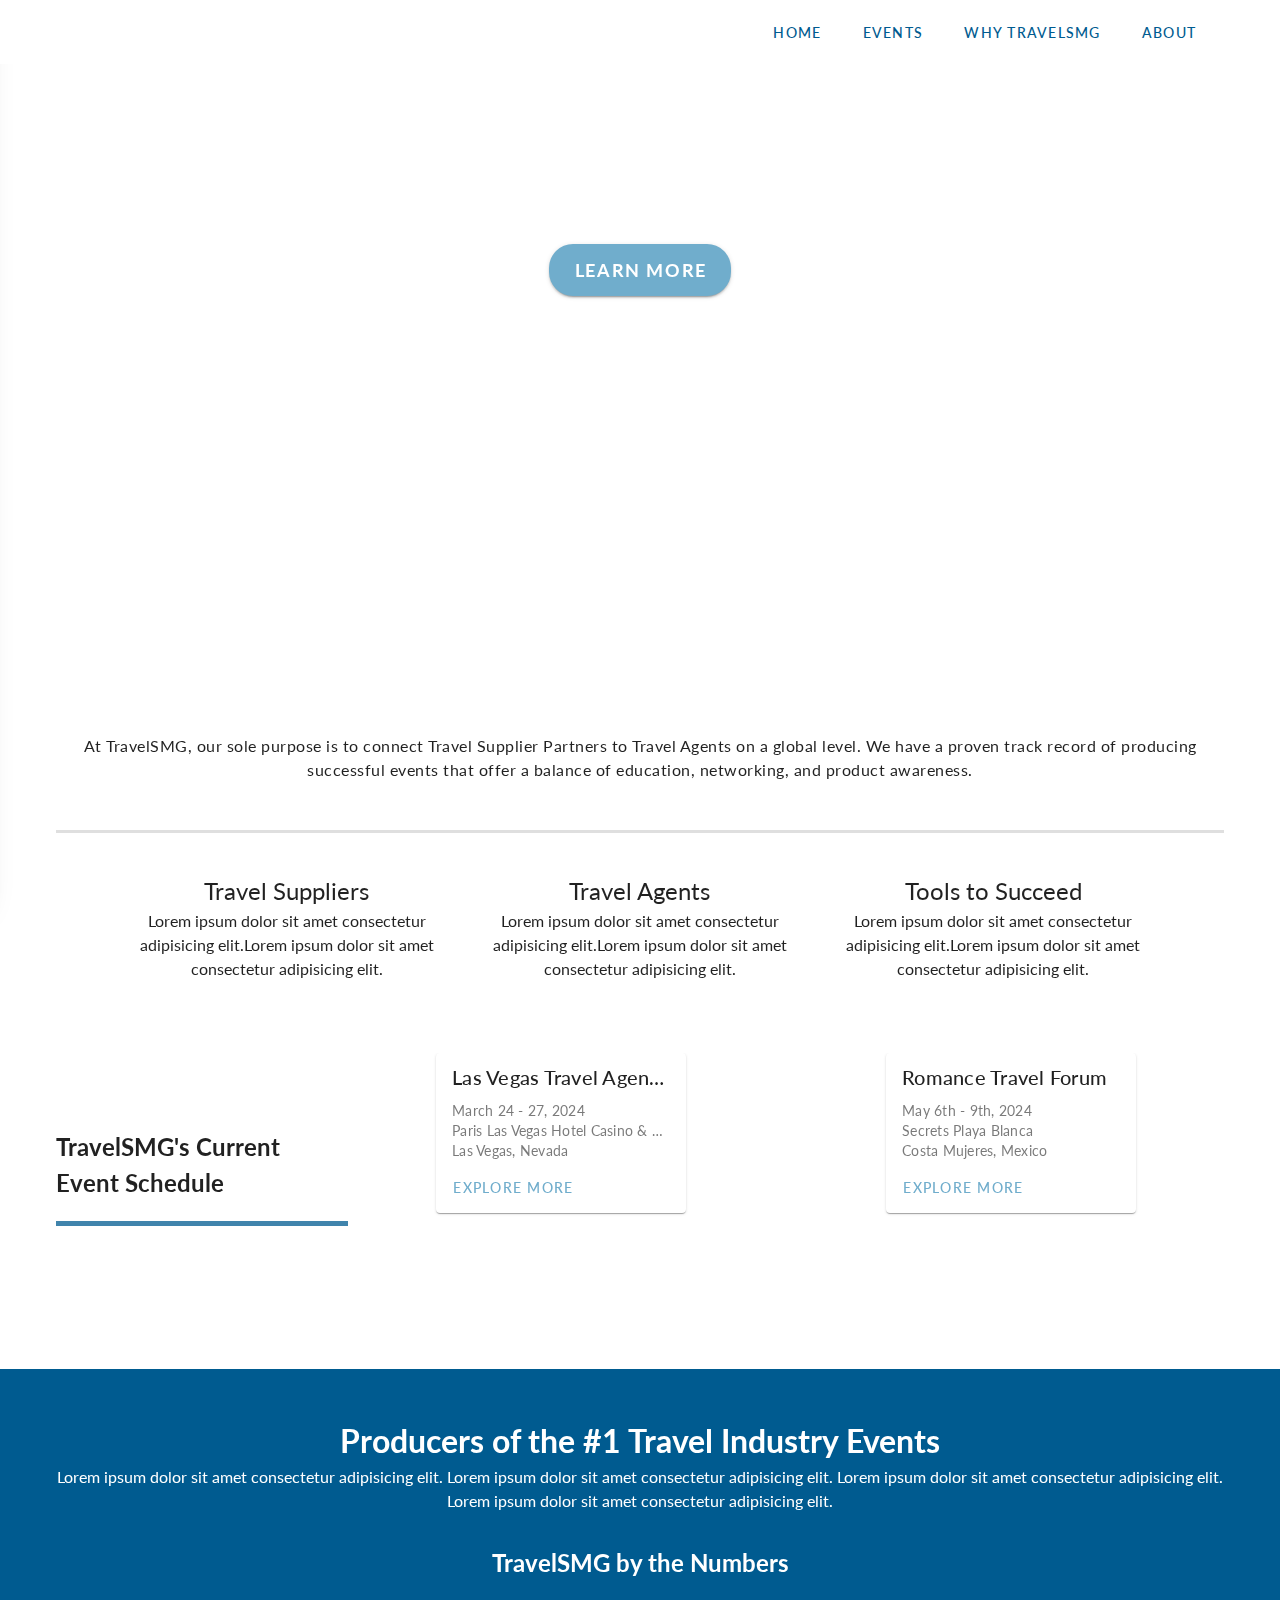
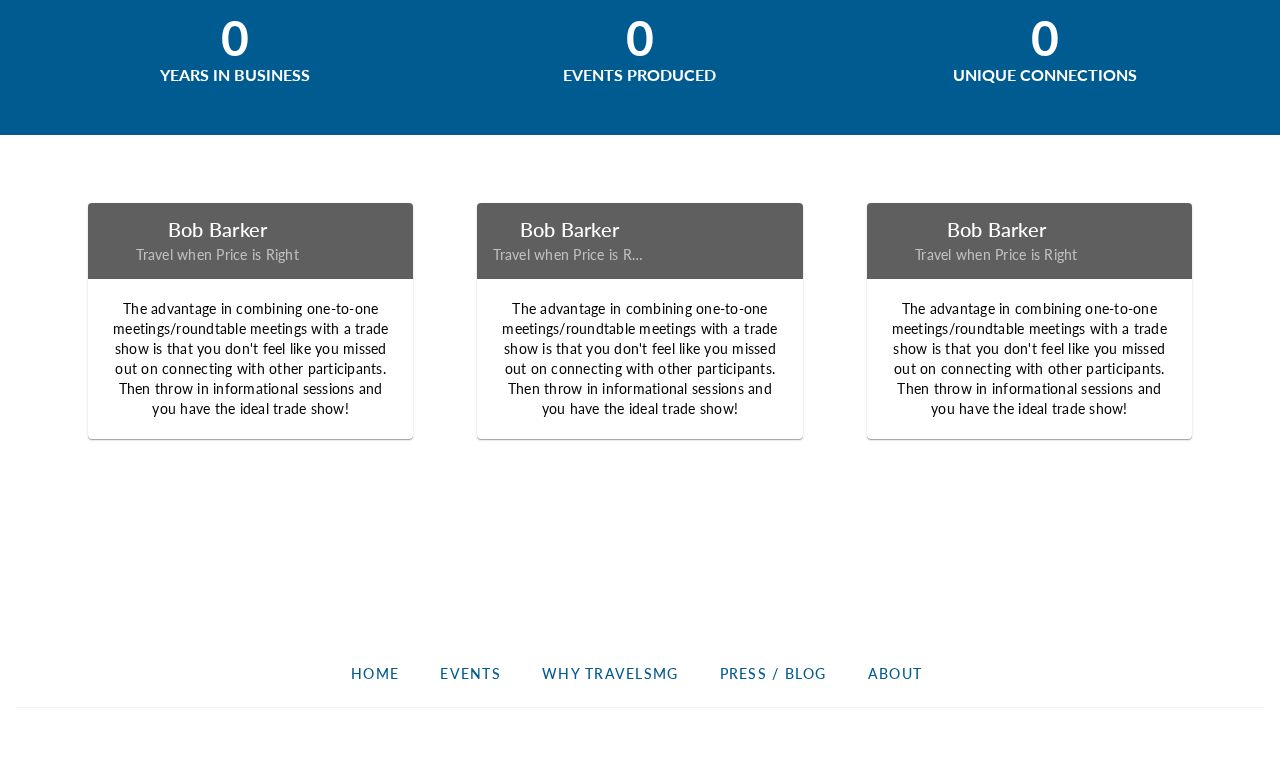
==== commit 744b6268: "Add files via upload" ====
--- a/public/index.html
+++ b/public/index.html
@@ -387,9 +387,9 @@
 </style>
 <meta name="Travel Show Marketing Group" content="#1 producer of travel industry events">
 <link rel="preload" as="fetch" crossorigin="anonymous" href="/_payload.json">
-<style>.v-app-bar-title[data-v-00a04a87]{transition:.6s}.no-background-btn[data-v-00a04a87]:before{background-color:transparent!important}.expand[data-v-00a04a87]{height:80px!important;padding-top:10px}</style>
+<style>.v-app-bar-title[data-v-4ac48c24]{transition:.6s}.no-background-btn[data-v-4ac48c24]:before{background-color:transparent!important}.expand[data-v-4ac48c24]{height:80px!important;padding-top:10px}</style>
 <style>.v-card[data-v-44b833ef]{width:100%}</style>
-<style>div.home-hero[data-v-fe1c7ba5]{height:78vh;min-height:25rem;overflow:hidden;position:relative;width:100%}div.home-hero .container[data-v-fe1c7ba5]{height:100%;position:relative;z-index:2}div.home-hero video[data-v-fe1c7ba5]{height:auto;left:50%;min-height:100%;min-width:100%;position:absolute;top:50%;transform:translateX(-50%) translateY(-50%);width:auto;z-index:0}.text-box-over[data-v-fe1c7ba5]{height:100%;position:relative;z-index:2}</style>
+<style>div.home-hero[data-v-daeba617]{height:78vh;min-height:25rem;overflow:hidden;position:relative;width:100%}div.home-hero .container[data-v-daeba617]{height:100%;position:relative;z-index:2}div.home-hero video[data-v-daeba617]{height:auto;left:50%;min-height:100%;min-width:100%;position:absolute;top:50%;transform:translateX(-50%) translateY(-50%);width:auto;z-index:0}.text-box-over[data-v-daeba617]{height:100%;position:relative;z-index:2}</style>
 <style>.ucase[data-v-78a5daa8]{text-transform:uppercase}</style>
 <style>.avatarDrop[data-v-7a75fc04]{position:realative;top:30px}</style>
 <style>.avatarDrop[data-v-cd0a06a7]{position:realative;top:30px}</style>
@@ -485,16 +485,16 @@
  * github.com/filipelinhares/ress
  */html{box-sizing:border-box;overflow-y:scroll;-webkit-text-size-adjust:100%;-moz-tab-size:4;-o-tab-size:4;tab-size:4;word-break:normal}*,:after,:before{background-repeat:no-repeat;box-sizing:inherit}:after,:before{text-decoration:inherit;vertical-align:inherit}*{margin:0;padding:0}hr{height:0;overflow:visible}details,main{display:block}summary{display:list-item}small{font-size:80%}[hidden]{display:none}abbr[title]{border-bottom:none;text-decoration:underline;-webkit-text-decoration:underline dotted;text-decoration:underline dotted}a{background-color:transparent}a:active,a:hover{outline-width:0}code,kbd,pre,samp{font-family:monospace,monospace}pre{font-size:1em}b,strong{font-weight:bolder}sub,sup{font-size:75%;line-height:0;position:relative;vertical-align:baseline}sub{bottom:-.25em}sup{top:-.5em}input{border-radius:0}[disabled]{cursor:default}[type=number]::-webkit-inner-spin-button,[type=number]::-webkit-outer-spin-button{height:auto}[type=search]{-webkit-appearance:textfield;outline-offset:-2px}[type=search]::-webkit-search-cancel-button,[type=search]::-webkit-search-decoration{-webkit-appearance:none}textarea{overflow:auto;resize:vertical}button,input,optgroup,select,textarea{font:inherit}optgroup{font-weight:700}button{overflow:visible}button,select{text-transform:none}[role=button],[type=button],[type=reset],[type=submit],button{color:inherit;cursor:pointer}[type=button]::-moz-focus-inner,[type=reset]::-moz-focus-inner,[type=submit]::-moz-focus-inner,button::-moz-focus-inner{border-style:none;padding:0}[type=button]::-moz-focus-inner,[type=reset]::-moz-focus-inner,[type=submit]::-moz-focus-inner,button:-moz-focusring{outline:1px dotted ButtonText}[type=reset],[type=submit],button,html [type=button]{-webkit-appearance:button}button,input,select,textarea{background-color:transparent;border-style:none}select{-moz-appearance:none;-webkit-appearance:none}select::-ms-expand{display:none}select::-ms-value{color:currentColor}legend{border:0;color:inherit;display:table;max-width:100%;white-space:normal}::-webkit-file-upload-button{-webkit-appearance:button;color:inherit;font:inherit}::-ms-clear,::-ms-reveal{display:none}img{border-style:none}progress{vertical-align:baseline}@media screen{[hidden~=screen]{display:inherit}[hidden~=screen]:not(:active):not(:focus):not(:target){position:absolute!important;clip:rect(0 0 0 0)!important}}[aria-busy=true]{cursor:progress}[aria-controls]{cursor:pointer}[aria-disabled=true]{cursor:default}.dialog-bottom-transition-enter-active,.dialog-top-transition-enter-active,.dialog-transition-enter-active{transition-duration:225ms!important;transition-timing-function:cubic-bezier(0,0,.2,1)!important}.dialog-bottom-transition-leave-active,.dialog-top-transition-leave-active,.dialog-transition-leave-active{transition-duration:125ms!important;transition-timing-function:cubic-bezier(.4,0,1,1)!important}.dialog-bottom-transition-enter-active,.dialog-bottom-transition-leave-active,.dialog-top-transition-enter-active,.dialog-top-transition-leave-active,.dialog-transition-enter-active,.dialog-transition-leave-active{pointer-events:none;transition-property:transform,opacity!important}.dialog-transition-enter-from,.dialog-transition-leave-to{opacity:0;transform:scale(.9)}.dialog-transition-enter-to,.dialog-transition-leave-from{opacity:1}.dialog-bottom-transition-enter-from,.dialog-bottom-transition-leave-to{transform:translateY(calc(50vh + 50%))}.dialog-top-transition-enter-from,.dialog-top-transition-leave-to{transform:translateY(calc(-50vh - 50%))}.picker-reverse-transition-enter-active,.picker-reverse-transition-leave-active,.picker-transition-enter-active,.picker-transition-leave-active{transition-duration:.3s!important;transition-timing-function:cubic-bezier(.4,0,.2,1)!important}.picker-reverse-transition-move,.picker-transition-move{transition-duration:.5s!important;transition-property:transform!important;transition-timing-function:cubic-bezier(.4,0,.2,1)!important}.picker-reverse-transition-enter-from,.picker-reverse-transition-leave-to,.picker-transition-enter-from,.picker-transition-leave-to{opacity:0}.picker-reverse-transition-leave-active,.picker-reverse-transition-leave-from,.picker-reverse-transition-leave-to,.picker-transition-leave-active,.picker-transition-leave-from,.picker-transition-leave-to{position:absolute!important}.picker-reverse-transition-enter-active,.picker-reverse-transition-leave-active,.picker-transition-enter-active,.picker-transition-leave-active{transition-property:transform,opacity!important}.picker-transition-enter-active,.picker-transition-leave-active{transition-duration:.3s!important;transition-timing-function:cubic-bezier(.4,0,.2,1)!important}.picker-transition-move{transition-duration:.5s!important;transition-property:transform!important;transition-timing-function:cubic-bezier(.4,0,.2,1)!important}.picker-transition-enter-from{transform:translateY(100%)}.picker-transition-leave-to{transform:translateY(-100%)}.picker-reverse-transition-enter-active,.picker-reverse-transition-leave-active{transition-duration:.3s!important;transition-timing-function:cubic-bezier(.4,0,.2,1)!important}.picker-reverse-transition-move{transition-duration:.5s!important;transition-property:transform!important;transition-timing-function:cubic-bezier(.4,0,.2,1)!important}.picker-reverse-transition-enter-from{transform:translateY(-100%)}.picker-reverse-transition-leave-to{transform:translateY(100%)}.expand-transition-enter-active,.expand-transition-leave-active{transition-duration:.3s!important;transition-timing-function:cubic-bezier(.4,0,.2,1)!important}.expand-transition-move{transition-duration:.5s!important;transition-property:transform!important;transition-timing-function:cubic-bezier(.4,0,.2,1)!important}.expand-transition-enter-active,.expand-transition-leave-active{transition-property:height!important}.expand-x-transition-enter-active,.expand-x-transition-leave-active{transition-duration:.3s!important;transition-timing-function:cubic-bezier(.4,0,.2,1)!important}.expand-x-transition-move{transition-duration:.5s!important;transition-property:transform!important;transition-timing-function:cubic-bezier(.4,0,.2,1)!important}.expand-x-transition-enter-active,.expand-x-transition-leave-active{transition-property:width!important}.scale-transition-enter-active,.scale-transition-leave-active{transition-duration:.3s!important;transition-timing-function:cubic-bezier(.4,0,.2,1)!important}.scale-transition-move{transition-duration:.5s!important;transition-property:transform!important;transition-timing-function:cubic-bezier(.4,0,.2,1)!important}.scale-transition-leave-to{opacity:0}.scale-transition-leave-active{transition-duration:.1s!important}.scale-transition-enter-from{opacity:0;transform:scale(0)}.scale-transition-enter-active,.scale-transition-leave-active{transition-property:transform,opacity!important}.scale-rotate-transition-enter-active,.scale-rotate-transition-leave-active{transition-duration:.3s!important;transition-timing-function:cubic-bezier(.4,0,.2,1)!important}.scale-rotate-transition-move{transition-duration:.5s!important;transition-property:transform!important;transition-timing-function:cubic-bezier(.4,0,.2,1)!important}.scale-rotate-transition-leave-to{opacity:0}.scale-rotate-transition-leave-active{transition-duration:.1s!important}.scale-rotate-transition-enter-from{opacity:0;transform:scale(0) rotate(-45deg)}.scale-rotate-transition-enter-active,.scale-rotate-transition-leave-active{transition-property:transform,opacity!important}.scale-rotate-reverse-transition-enter-active,.scale-rotate-reverse-transition-leave-active{transition-duration:.3s!important;transition-timing-function:cubic-bezier(.4,0,.2,1)!important}.scale-rotate-reverse-transition-move{transition-duration:.5s!important;transition-property:transform!important;transition-timing-function:cubic-bezier(.4,0,.2,1)!important}.scale-rotate-reverse-transition-leave-to{opacity:0}.scale-rotate-reverse-transition-leave-active{transition-duration:.1s!important}.scale-rotate-reverse-transition-enter-from{opacity:0;transform:scale(0) rotate(45deg)}.scale-rotate-reverse-transition-enter-active,.scale-rotate-reverse-transition-leave-active{transition-property:transform,opacity!important}.message-transition-enter-active,.message-transition-leave-active{transition-duration:.3s!important;transition-timing-function:cubic-bezier(.4,0,.2,1)!important}.message-transition-move{transition-duration:.5s!important;transition-property:transform!important;transition-timing-function:cubic-bezier(.4,0,.2,1)!important}.message-transition-enter-from,.message-transition-leave-to{opacity:0;transform:translateY(-15px)}.message-transition-leave-active,.message-transition-leave-from{position:absolute}.message-transition-enter-active,.message-transition-leave-active{transition-property:transform,opacity!important}.slide-y-transition-enter-active,.slide-y-transition-leave-active{transition-duration:.3s!important;transition-timing-function:cubic-bezier(.4,0,.2,1)!important}.slide-y-transition-move{transition-duration:.5s!important;transition-property:transform!important;transition-timing-function:cubic-bezier(.4,0,.2,1)!important}.slide-y-transition-enter-from,.slide-y-transition-leave-to{opacity:0;transform:translateY(-15px)}.slide-y-transition-enter-active,.slide-y-transition-leave-active{transition-property:transform,opacity!important}.slide-y-reverse-transition-enter-active,.slide-y-reverse-transition-leave-active{transition-duration:.3s!important;transition-timing-function:cubic-bezier(.4,0,.2,1)!important}.slide-y-reverse-transition-move{transition-duration:.5s!important;transition-property:transform!important;transition-timing-function:cubic-bezier(.4,0,.2,1)!important}.slide-y-reverse-transition-enter-from,.slide-y-reverse-transition-leave-to{opacity:0;transform:translateY(15px)}.slide-y-reverse-transition-enter-active,.slide-y-reverse-transition-leave-active{transition-property:transform,opacity!important}.scroll-y-transition-enter-active,.scroll-y-transition-leave-active{transition-duration:.3s!important;transition-timing-function:cubic-bezier(.4,0,.2,1)!important}.scroll-y-transition-move{transition-duration:.5s!important;transition-property:transform!important;transition-timing-function:cubic-bezier(.4,0,.2,1)!important}.scroll-y-transition-enter-from,.scroll-y-transition-leave-to{opacity:0}.scroll-y-transition-enter-from{transform:translateY(-15px)}.scroll-y-transition-leave-to{transform:translateY(15px)}.scroll-y-transition-enter-active,.scroll-y-transition-leave-active{transition-property:transform,opacity!important}.scroll-y-reverse-transition-enter-active,.scroll-y-reverse-transition-leave-active{transition-duration:.3s!important;transition-timing-function:cubic-bezier(.4,0,.2,1)!important}.scroll-y-reverse-transition-move{transition-duration:.5s!important;transition-property:transform!important;transition-timing-function:cubic-bezier(.4,0,.2,1)!important}.scroll-y-reverse-transition-enter-from,.scroll-y-reverse-transition-leave-to{opacity:0}.scroll-y-reverse-transition-enter-from{transform:translateY(15px)}.scroll-y-reverse-transition-leave-to{transform:translateY(-15px)}.scroll-y-reverse-transition-enter-active,.scroll-y-reverse-transition-leave-active{transition-property:transform,opacity!important}.scroll-x-transition-enter-active,.scroll-x-transition-leave-active{transition-duration:.3s!important;transition-timing-function:cubic-bezier(.4,0,.2,1)!important}.scroll-x-transition-move{transition-duration:.5s!important;transition-property:transform!important;transition-timing-function:cubic-bezier(.4,0,.2,1)!important}.scroll-x-transition-enter-from,.scroll-x-transition-leave-to{opacity:0}.scroll-x-transition-enter-from{transform:translateX(-15px)}.scroll-x-transition-leave-to{transform:translateX(15px)}.scroll-x-transition-enter-active,.scroll-x-transition-leave-active{transition-property:transform,opacity!important}.scroll-x-reverse-transition-enter-active,.scroll-x-reverse-transition-leave-active{transition-duration:.3s!important;transition-timing-function:cubic-bezier(.4,0,.2,1)!important}.scroll-x-reverse-transition-move{transition-duration:.5s!important;transition-property:transform!important;transition-timing-function:cubic-bezier(.4,0,.2,1)!important}.scroll-x-reverse-transition-enter-from,.scroll-x-reverse-transition-leave-to{opacity:0}.scroll-x-reverse-transition-enter-from{transform:translateX(15px)}.scroll-x-reverse-transition-leave-to{transform:translateX(-15px)}.scroll-x-reverse-transition-enter-active,.scroll-x-reverse-transition-leave-active{transition-property:transform,opacity!important}.slide-x-transition-enter-active,.slide-x-transition-leave-active{transition-duration:.3s!important;transition-timing-function:cubic-bezier(.4,0,.2,1)!important}.slide-x-transition-move{transition-duration:.5s!important;transition-property:transform!important;transition-timing-function:cubic-bezier(.4,0,.2,1)!important}.slide-x-transition-enter-from,.slide-x-transition-leave-to{opacity:0;transform:translateX(-15px)}.slide-x-transition-enter-active,.slide-x-transition-leave-active{transition-property:transform,opacity!important}.slide-x-reverse-transition-enter-active,.slide-x-reverse-transition-leave-active{transition-duration:.3s!important;transition-timing-function:cubic-bezier(.4,0,.2,1)!important}.slide-x-reverse-transition-move{transition-duration:.5s!important;transition-property:transform!important;transition-timing-function:cubic-bezier(.4,0,.2,1)!important}.slide-x-reverse-transition-enter-from,.slide-x-reverse-transition-leave-to{opacity:0;transform:translateX(15px)}.slide-x-reverse-transition-enter-active,.slide-x-reverse-transition-leave-active{transition-property:transform,opacity!important}.fade-transition-enter-active,.fade-transition-leave-active{transition-duration:.3s!important;transition-timing-function:cubic-bezier(.4,0,.2,1)!important}.fade-transition-move{transition-duration:.5s!important;transition-property:transform!important;transition-timing-function:cubic-bezier(.4,0,.2,1)!important}.fade-transition-enter-from,.fade-transition-leave-to{opacity:0!important}.fade-transition-enter-active,.fade-transition-leave-active{transition-property:opacity!important}.fab-transition-enter-active,.fab-transition-leave-active{transition-duration:.3s!important;transition-timing-function:cubic-bezier(.4,0,.2,1)!important}.fab-transition-move{transition-duration:.5s!important;transition-property:transform!important;transition-timing-function:cubic-bezier(.4,0,.2,1)!important}.fab-transition-enter-from,.fab-transition-leave-to{transform:scale(0) rotate(-45deg)}.fab-transition-enter-active,.fab-transition-leave-active{transition-property:transform!important}.v-locale--is-rtl{direction:rtl}.v-locale--is-ltr{direction:ltr}.blockquote{font-size:18px;font-weight:300;padding:16px 0 16px 24px}html{font-family:Lato;font-size:1rem;line-height:1.5;overflow-x:hidden;text-rendering:optimizeLegibility;-webkit-font-smoothing:antialiased;-moz-osx-font-smoothing:grayscale;-webkit-tap-highlight-color:rgba(0,0,0,0)}html.overflow-y-hidden{overflow-y:hidden!important}:root{--v-theme-overlay-multiplier:1;--v-scrollbar-offset:0px}@supports (-webkit-touch-callout:none){body{cursor:pointer}}@media only print{.hidden-print-only{display:none!important}}@media only screen{.hidden-screen-only{display:none!important}}@media (max-width:599.98px){.hidden-xs{display:none!important}}@media (min-width:600px) and (max-width:959.98px){.hidden-sm{display:none!important}}@media (min-width:960px) and (max-width:1279.98px){.hidden-md{display:none!important}}@media (min-width:1280px) and (max-width:1919.98px){.hidden-lg{display:none!important}}@media (min-width:1920px) and (max-width:2559.98px){.hidden-xl{display:none!important}}@media (min-width:2560px){.hidden-xxl{display:none!important}}@media (min-width:600px){.hidden-sm-and-up{display:none!important}}@media (min-width:960px){.hidden-md-and-up{display:none!important}}@media (min-width:1280px){.hidden-lg-and-up{display:none!important}}@media (min-width:1920px){.hidden-xl-and-up{display:none!important}}@media (max-width:959.98px){.hidden-sm-and-down{display:none!important}}@media (max-width:1279.98px){.hidden-md-and-down{display:none!important}}@media (max-width:1919.98px){.hidden-lg-and-down{display:none!important}}@media (max-width:2559.98px){.hidden-xl-and-down{display:none!important}}.elevation-24{box-shadow:0 11px 15px -7px var(--v-shadow-key-umbra-opacity,rgba(0,0,0,.2)),0 24px 38px 3px var(--v-shadow-key-penumbra-opacity,rgba(0,0,0,.14)),0 9px 46px 8px var(--v-shadow-key-penumbra-opacity,rgba(0,0,0,.12))!important}.elevation-23{box-shadow:0 11px 14px -7px var(--v-shadow-key-umbra-opacity,rgba(0,0,0,.2)),0 23px 36px 3px var(--v-shadow-key-penumbra-opacity,rgba(0,0,0,.14)),0 9px 44px 8px var(--v-shadow-key-penumbra-opacity,rgba(0,0,0,.12))!important}.elevation-22{box-shadow:0 10px 14px -6px var(--v-shadow-key-umbra-opacity,rgba(0,0,0,.2)),0 22px 35px 3px var(--v-shadow-key-penumbra-opacity,rgba(0,0,0,.14)),0 8px 42px 7px var(--v-shadow-key-penumbra-opacity,rgba(0,0,0,.12))!important}.elevation-21{box-shadow:0 10px 13px -6px var(--v-shadow-key-umbra-opacity,rgba(0,0,0,.2)),0 21px 33px 3px var(--v-shadow-key-penumbra-opacity,rgba(0,0,0,.14)),0 8px 40px 7px var(--v-shadow-key-penumbra-opacity,rgba(0,0,0,.12))!important}.elevation-20{box-shadow:0 10px 13px -6px var(--v-shadow-key-umbra-opacity,rgba(0,0,0,.2)),0 20px 31px 3px var(--v-shadow-key-penumbra-opacity,rgba(0,0,0,.14)),0 8px 38px 7px var(--v-shadow-key-penumbra-opacity,rgba(0,0,0,.12))!important}.elevation-19{box-shadow:0 9px 12px -6px var(--v-shadow-key-umbra-opacity,rgba(0,0,0,.2)),0 19px 29px 2px var(--v-shadow-key-penumbra-opacity,rgba(0,0,0,.14)),0 7px 36px 6px var(--v-shadow-key-penumbra-opacity,rgba(0,0,0,.12))!important}.elevation-18{box-shadow:0 9px 11px -5px var(--v-shadow-key-umbra-opacity,rgba(0,0,0,.2)),0 18px 28px 2px var(--v-shadow-key-penumbra-opacity,rgba(0,0,0,.14)),0 7px 34px 6px var(--v-shadow-key-penumbra-opacity,rgba(0,0,0,.12))!important}.elevation-17{box-shadow:0 8px 11px -5px var(--v-shadow-key-umbra-opacity,rgba(0,0,0,.2)),0 17px 26px 2px var(--v-shadow-key-penumbra-opacity,rgba(0,0,0,.14)),0 6px 32px 5px var(--v-shadow-key-penumbra-opacity,rgba(0,0,0,.12))!important}.elevation-16{box-shadow:0 8px 10px -5px var(--v-shadow-key-umbra-opacity,rgba(0,0,0,.2)),0 16px 24px 2px var(--v-shadow-key-penumbra-opacity,rgba(0,0,0,.14)),0 6px 30px 5px var(--v-shadow-key-penumbra-opacity,rgba(0,0,0,.12))!important}.elevation-15{box-shadow:0 8px 9px -5px var(--v-shadow-key-umbra-opacity,rgba(0,0,0,.2)),0 15px 22px 2px var(--v-shadow-key-penumbra-opacity,rgba(0,0,0,.14)),0 6px 28px 5px var(--v-shadow-key-penumbra-opacity,rgba(0,0,0,.12))!important}.elevation-14{box-shadow:0 7px 9px -4px var(--v-shadow-key-umbra-opacity,rgba(0,0,0,.2)),0 14px 21px 2px var(--v-shadow-key-penumbra-opacity,rgba(0,0,0,.14)),0 5px 26px 4px var(--v-shadow-key-penumbra-opacity,rgba(0,0,0,.12))!important}.elevation-13{box-shadow:0 7px 8px -4px var(--v-shadow-key-umbra-opacity,rgba(0,0,0,.2)),0 13px 19px 2px var(--v-shadow-key-penumbra-opacity,rgba(0,0,0,.14)),0 5px 24px 4px var(--v-shadow-key-penumbra-opacity,rgba(0,0,0,.12))!important}.elevation-12{box-shadow:0 7px 8px -4px var(--v-shadow-key-umbra-opacity,rgba(0,0,0,.2)),0 12px 17px 2px var(--v-shadow-key-penumbra-opacity,rgba(0,0,0,.14)),0 5px 22px 4px var(--v-shadow-key-penumbra-opacity,rgba(0,0,0,.12))!important}.elevation-11{box-shadow:0 6px 7px -4px var(--v-shadow-key-umbra-opacity,rgba(0,0,0,.2)),0 11px 15px 1px var(--v-shadow-key-penumbra-opacity,rgba(0,0,0,.14)),0 4px 20px 3px var(--v-shadow-key-penumbra-opacity,rgba(0,0,0,.12))!important}.elevation-10{box-shadow:0 6px 6px -3px var(--v-shadow-key-umbra-opacity,rgba(0,0,0,.2)),0 10px 14px 1px var(--v-shadow-key-penumbra-opacity,rgba(0,0,0,.14)),0 4px 18px 3px var(--v-shadow-key-penumbra-opacity,rgba(0,0,0,.12))!important}.elevation-9{box-shadow:0 5px 6px -3px var(--v-shadow-key-umbra-opacity,rgba(0,0,0,.2)),0 9px 12px 1px var(--v-shadow-key-penumbra-opacity,rgba(0,0,0,.14)),0 3px 16px 2px var(--v-shadow-key-penumbra-opacity,rgba(0,0,0,.12))!important}.elevation-8{box-shadow:0 5px 5px -3px var(--v-shadow-key-umbra-opacity,rgba(0,0,0,.2)),0 8px 10px 1px var(--v-shadow-key-penumbra-opacity,rgba(0,0,0,.14)),0 3px 14px 2px var(--v-shadow-key-penumbra-opacity,rgba(0,0,0,.12))!important}.elevation-7{box-shadow:0 4px 5px -2px var(--v-shadow-key-umbra-opacity,rgba(0,0,0,.2)),0 7px 10px 1px var(--v-shadow-key-penumbra-opacity,rgba(0,0,0,.14)),0 2px 16px 1px var(--v-shadow-key-penumbra-opacity,rgba(0,0,0,.12))!important}.elevation-6{box-shadow:0 3px 5px -1px var(--v-shadow-key-umbra-opacity,rgba(0,0,0,.2)),0 6px 10px 0 var(--v-shadow-key-penumbra-opacity,rgba(0,0,0,.14)),0 1px 18px 0 var(--v-shadow-key-penumbra-opacity,rgba(0,0,0,.12))!important}.elevation-5{box-shadow:0 3px 5px -1px var(--v-shadow-key-umbra-opacity,rgba(0,0,0,.2)),0 5px 8px 0 var(--v-shadow-key-penumbra-opacity,rgba(0,0,0,.14)),0 1px 14px 0 var(--v-shadow-key-penumbra-opacity,rgba(0,0,0,.12))!important}.elevation-4{box-shadow:0 2px 4px -1px var(--v-shadow-key-umbra-opacity,rgba(0,0,0,.2)),0 4px 5px 0 var(--v-shadow-key-penumbra-opacity,rgba(0,0,0,.14)),0 1px 10px 0 var(--v-shadow-key-penumbra-opacity,rgba(0,0,0,.12))!important}.elevation-3{box-shadow:0 3px 3px -2px var(--v-shadow-key-umbra-opacity,rgba(0,0,0,.2)),0 3px 4px 0 var(--v-shadow-key-penumbra-opacity,rgba(0,0,0,.14)),0 1px 8px 0 var(--v-shadow-key-penumbra-opacity,rgba(0,0,0,.12))!important}.elevation-2{box-shadow:0 3px 1px -2px var(--v-shadow-key-umbra-opacity,rgba(0,0,0,.2)),0 2px 2px 0 var(--v-shadow-key-penumbra-opacity,rgba(0,0,0,.14)),0 1px 5px 0 var(--v-shadow-key-penumbra-opacity,rgba(0,0,0,.12))!important}.elevation-1{box-shadow:0 2px 1px -1px var(--v-shadow-key-umbra-opacity,rgba(0,0,0,.2)),0 1px 1px 0 var(--v-shadow-key-penumbra-opacity,rgba(0,0,0,.14)),0 1px 3px 0 var(--v-shadow-key-penumbra-opacity,rgba(0,0,0,.12))!important}.elevation-0{box-shadow:0 0 0 0 var(--v-shadow-key-umbra-opacity,rgba(0,0,0,.2)),0 0 0 0 var(--v-shadow-key-penumbra-opacity,rgba(0,0,0,.14)),0 0 0 0 var(--v-shadow-key-penumbra-opacity,rgba(0,0,0,.12))!important}.d-sr-only,.d-sr-only-focusable:not(:focus){border:0!important;clip:rect(0,0,0,0)!important;height:1px!important;margin:-1px!important;overflow:hidden!important;padding:0!important;position:absolute!important;white-space:nowrap!important;width:1px!important}.overflow-auto{overflow:auto!important}.overflow-hidden{overflow:hidden!important}.overflow-visible{overflow:visible!important}.overflow-x-auto{overflow-x:auto!important}.overflow-x-hidden{overflow-x:hidden!important}.overflow-y-auto{overflow-y:auto!important}.overflow-y-hidden{overflow-y:hidden!important}.d-none{display:none!important}.d-inline{display:inline!important}.d-inline-block{display:inline-block!important}.d-block{display:block!important}.d-table{display:table!important}.d-table-row{display:table-row!important}.d-table-cell{display:table-cell!important}.d-flex{display:flex!important}.d-inline-flex{display:inline-flex!important}.float-none{float:none!important}.float-left{float:left!important}.float-right{float:right!important}.v-locale--is-rtl .float-end{float:left!important}.v-locale--is-ltr .float-end,.v-locale--is-rtl .float-start{float:right!important}.v-locale--is-ltr .float-start{float:left!important}.flex-fill{flex:1 1 auto!important}.flex-row{flex-direction:row!important}.flex-column{flex-direction:column!important}.flex-row-reverse{flex-direction:row-reverse!important}.flex-column-reverse{flex-direction:column-reverse!important}.flex-grow-0{flex-grow:0!important}.flex-grow-1{flex-grow:1!important}.flex-shrink-0{flex-shrink:0!important}.flex-shrink-1{flex-shrink:1!important}.flex-wrap{flex-wrap:wrap!important}.flex-nowrap{flex-wrap:nowrap!important}.flex-wrap-reverse{flex-wrap:wrap-reverse!important}.justify-start{justify-content:flex-start!important}.justify-end{justify-content:flex-end!important}.justify-center{justify-content:center!important}.justify-space-between{justify-content:space-between!important}.justify-space-around{justify-content:space-around!important}.justify-space-evenly{justify-content:space-evenly!important}.align-start{align-items:flex-start!important}.align-end{align-items:flex-end!important}.align-center{align-items:center!important}.align-baseline{align-items:baseline!important}.align-stretch{align-items:stretch!important}.align-content-start{align-content:flex-start!important}.align-content-end{align-content:flex-end!important}.align-content-center{align-content:center!important}.align-content-space-between{align-content:space-between!important}.align-content-space-around{align-content:space-around!important}.align-content-space-evenly{align-content:space-evenly!important}.align-content-stretch{align-content:stretch!important}.align-self-auto{align-self:auto!important}.align-self-start{align-self:flex-start!important}.align-self-end{align-self:flex-end!important}.align-self-center{align-self:center!important}.align-self-baseline{align-self:baseline!important}.align-self-stretch{align-self:stretch!important}.order-first{order:-1!important}.order-0{order:0!important}.order-1{order:1!important}.order-2{order:2!important}.order-3{order:3!important}.order-4{order:4!important}.order-5{order:5!important}.order-6{order:6!important}.order-7{order:7!important}.order-8{order:8!important}.order-9{order:9!important}.order-10{order:10!important}.order-11{order:11!important}.order-12{order:12!important}.order-last{order:13!important}.ma-0{margin:0!important}.ma-1{margin:4px!important}.ma-2{margin:8px!important}.ma-3{margin:12px!important}.ma-4{margin:16px!important}.ma-5{margin:20px!important}.ma-6{margin:24px!important}.ma-7{margin:28px!important}.ma-8{margin:32px!important}.ma-9{margin:36px!important}.ma-10{margin:40px!important}.ma-11{margin:44px!important}.ma-12{margin:48px!important}.ma-13{margin:52px!important}.ma-14{margin:56px!important}.ma-15{margin:60px!important}.ma-16{margin:64px!important}.ma-auto{margin:auto!important}.mx-0{margin-left:0!important;margin-right:0!important}.mx-1{margin-left:4px!important;margin-right:4px!important}.mx-2{margin-left:8px!important;margin-right:8px!important}.mx-3{margin-left:12px!important;margin-right:12px!important}.mx-4{margin-left:16px!important;margin-right:16px!important}.mx-5{margin-left:20px!important;margin-right:20px!important}.mx-6{margin-left:24px!important;margin-right:24px!important}.mx-7{margin-left:28px!important;margin-right:28px!important}.mx-8{margin-left:32px!important;margin-right:32px!important}.mx-9{margin-left:36px!important;margin-right:36px!important}.mx-10{margin-left:40px!important;margin-right:40px!important}.mx-11{margin-left:44px!important;margin-right:44px!important}.mx-12{margin-left:48px!important;margin-right:48px!important}.mx-13{margin-left:52px!important;margin-right:52px!important}.mx-14{margin-left:56px!important;margin-right:56px!important}.mx-15{margin-left:60px!important;margin-right:60px!important}.mx-16{margin-left:64px!important;margin-right:64px!important}.mx-auto{margin-left:auto!important;margin-right:auto!important}.my-0{margin-bottom:0!important;margin-top:0!important}.my-1{margin-bottom:4px!important;margin-top:4px!important}.my-2{margin-bottom:8px!important;margin-top:8px!important}.my-3{margin-bottom:12px!important;margin-top:12px!important}.my-4{margin-bottom:16px!important;margin-top:16px!important}.my-5{margin-bottom:20px!important;margin-top:20px!important}.my-6{margin-bottom:24px!important;margin-top:24px!important}.my-7{margin-bottom:28px!important;margin-top:28px!important}.my-8{margin-bottom:32px!important;margin-top:32px!important}.my-9{margin-bottom:36px!important;margin-top:36px!important}.my-10{margin-bottom:40px!important;margin-top:40px!important}.my-11{margin-bottom:44px!important;margin-top:44px!important}.my-12{margin-bottom:48px!important;margin-top:48px!important}.my-13{margin-bottom:52px!important;margin-top:52px!important}.my-14{margin-bottom:56px!important;margin-top:56px!important}.my-15{margin-bottom:60px!important;margin-top:60px!important}.my-16{margin-bottom:64px!important;margin-top:64px!important}.my-auto{margin-bottom:auto!important;margin-top:auto!important}.mt-0{margin-top:0!important}.mt-1{margin-top:4px!important}.mt-2{margin-top:8px!important}.mt-3{margin-top:12px!important}.mt-4{margin-top:16px!important}.mt-5{margin-top:20px!important}.mt-6{margin-top:24px!important}.mt-7{margin-top:28px!important}.mt-8{margin-top:32px!important}.mt-9{margin-top:36px!important}.mt-10{margin-top:40px!important}.mt-11{margin-top:44px!important}.mt-12{margin-top:48px!important}.mt-13{margin-top:52px!important}.mt-14{margin-top:56px!important}.mt-15{margin-top:60px!important}.mt-16{margin-top:64px!important}.mt-auto{margin-top:auto!important}.mr-0{margin-right:0!important}.mr-1{margin-right:4px!important}.mr-2{margin-right:8px!important}.mr-3{margin-right:12px!important}.mr-4{margin-right:16px!important}.mr-5{margin-right:20px!important}.mr-6{margin-right:24px!important}.mr-7{margin-right:28px!important}.mr-8{margin-right:32px!important}.mr-9{margin-right:36px!important}.mr-10{margin-right:40px!important}.mr-11{margin-right:44px!important}.mr-12{margin-right:48px!important}.mr-13{margin-right:52px!important}.mr-14{margin-right:56px!important}.mr-15{margin-right:60px!important}.mr-16{margin-right:64px!important}.mr-auto{margin-right:auto!important}.mb-0{margin-bottom:0!important}.mb-1{margin-bottom:4px!important}.mb-2{margin-bottom:8px!important}.mb-3{margin-bottom:12px!important}.mb-4{margin-bottom:16px!important}.mb-5{margin-bottom:20px!important}.mb-6{margin-bottom:24px!important}.mb-7{margin-bottom:28px!important}.mb-8{margin-bottom:32px!important}.mb-9{margin-bottom:36px!important}.mb-10{margin-bottom:40px!important}.mb-11{margin-bottom:44px!important}.mb-12{margin-bottom:48px!important}.mb-13{margin-bottom:52px!important}.mb-14{margin-bottom:56px!important}.mb-15{margin-bottom:60px!important}.mb-16{margin-bottom:64px!important}.mb-auto{margin-bottom:auto!important}.ml-0{margin-left:0!important}.ml-1{margin-left:4px!important}.ml-2{margin-left:8px!important}.ml-3{margin-left:12px!important}.ml-4{margin-left:16px!important}.ml-5{margin-left:20px!important}.ml-6{margin-left:24px!important}.ml-7{margin-left:28px!important}.ml-8{margin-left:32px!important}.ml-9{margin-left:36px!important}.ml-10{margin-left:40px!important}.ml-11{margin-left:44px!important}.ml-12{margin-left:48px!important}.ml-13{margin-left:52px!important}.ml-14{margin-left:56px!important}.ml-15{margin-left:60px!important}.ml-16{margin-left:64px!important}.ml-auto{margin-left:auto!important}.ms-0{margin-inline-start:0!important}.ms-1{margin-inline-start:4px!important}.ms-2{margin-inline-start:8px!important}.ms-3{margin-inline-start:12px!important}.ms-4{margin-inline-start:16px!important}.ms-5{margin-inline-start:20px!important}.ms-6{margin-inline-start:24px!important}.ms-7{margin-inline-start:28px!important}.ms-8{margin-inline-start:32px!important}.ms-9{margin-inline-start:36px!important}.ms-10{margin-inline-start:40px!important}.ms-11{margin-inline-start:44px!important}.ms-12{margin-inline-start:48px!important}.ms-13{margin-inline-start:52px!important}.ms-14{margin-inline-start:56px!important}.ms-15{margin-inline-start:60px!important}.ms-16{margin-inline-start:64px!important}.ms-auto{margin-inline-start:auto!important}.me-0{margin-inline-end:0!important}.me-1{margin-inline-end:4px!important}.me-2{margin-inline-end:8px!important}.me-3{margin-inline-end:12px!important}.me-4{margin-inline-end:16px!important}.me-5{margin-inline-end:20px!important}.me-6{margin-inline-end:24px!important}.me-7{margin-inline-end:28px!important}.me-8{margin-inline-end:32px!important}.me-9{margin-inline-end:36px!important}.me-10{margin-inline-end:40px!important}.me-11{margin-inline-end:44px!important}.me-12{margin-inline-end:48px!important}.me-13{margin-inline-end:52px!important}.me-14{margin-inline-end:56px!important}.me-15{margin-inline-end:60px!important}.me-16{margin-inline-end:64px!important}.me-auto{margin-inline-end:auto!important}.ma-n1{margin:-4px!important}.ma-n2{margin:-8px!important}.ma-n3{margin:-12px!important}.ma-n4{margin:-16px!important}.ma-n5{margin:-20px!important}.ma-n6{margin:-24px!important}.ma-n7{margin:-28px!important}.ma-n8{margin:-32px!important}.ma-n9{margin:-36px!important}.ma-n10{margin:-40px!important}.ma-n11{margin:-44px!important}.ma-n12{margin:-48px!important}.ma-n13{margin:-52px!important}.ma-n14{margin:-56px!important}.ma-n15{margin:-60px!important}.ma-n16{margin:-64px!important}.mx-n1{margin-left:-4px!important;margin-right:-4px!important}.mx-n2{margin-left:-8px!important;margin-right:-8px!important}.mx-n3{margin-left:-12px!important;margin-right:-12px!important}.mx-n4{margin-left:-16px!important;margin-right:-16px!important}.mx-n5{margin-left:-20px!important;margin-right:-20px!important}.mx-n6{margin-left:-24px!important;margin-right:-24px!important}.mx-n7{margin-left:-28px!important;margin-right:-28px!important}.mx-n8{margin-left:-32px!important;margin-right:-32px!important}.mx-n9{margin-left:-36px!important;margin-right:-36px!important}.mx-n10{margin-left:-40px!important;margin-right:-40px!important}.mx-n11{margin-left:-44px!important;margin-right:-44px!important}.mx-n12{margin-left:-48px!important;margin-right:-48px!important}.mx-n13{margin-left:-52px!important;margin-right:-52px!important}.mx-n14{margin-left:-56px!important;margin-right:-56px!important}.mx-n15{margin-left:-60px!important;margin-right:-60px!important}.mx-n16{margin-left:-64px!important;margin-right:-64px!important}.my-n1{margin-bottom:-4px!important;margin-top:-4px!important}.my-n2{margin-bottom:-8px!important;margin-top:-8px!important}.my-n3{margin-bottom:-12px!important;margin-top:-12px!important}.my-n4{margin-bottom:-16px!important;margin-top:-16px!important}.my-n5{margin-bottom:-20px!important;margin-top:-20px!important}.my-n6{margin-bottom:-24px!important;margin-top:-24px!important}.my-n7{margin-bottom:-28px!important;margin-top:-28px!important}.my-n8{margin-bottom:-32px!important;margin-top:-32px!important}.my-n9{margin-bottom:-36px!important;margin-top:-36px!important}.my-n10{margin-bottom:-40px!important;margin-top:-40px!important}.my-n11{margin-bottom:-44px!important;margin-top:-44px!important}.my-n12{margin-bottom:-48px!important;margin-top:-48px!important}.my-n13{margin-bottom:-52px!important;margin-top:-52px!important}.my-n14{margin-bottom:-56px!important;margin-top:-56px!important}.my-n15{margin-bottom:-60px!important;margin-top:-60px!important}.my-n16{margin-bottom:-64px!important;margin-top:-64px!important}.mt-n1{margin-top:-4px!important}.mt-n2{margin-top:-8px!important}.mt-n3{margin-top:-12px!important}.mt-n4{margin-top:-16px!important}.mt-n5{margin-top:-20px!important}.mt-n6{margin-top:-24px!important}.mt-n7{margin-top:-28px!important}.mt-n8{margin-top:-32px!important}.mt-n9{margin-top:-36px!important}.mt-n10{margin-top:-40px!important}.mt-n11{margin-top:-44px!important}.mt-n12{margin-top:-48px!important}.mt-n13{margin-top:-52px!important}.mt-n14{margin-top:-56px!important}.mt-n15{margin-top:-60px!important}.mt-n16{margin-top:-64px!important}.mr-n1{margin-right:-4px!important}.mr-n2{margin-right:-8px!important}.mr-n3{margin-right:-12px!important}.mr-n4{margin-right:-16px!important}.mr-n5{margin-right:-20px!important}.mr-n6{margin-right:-24px!important}.mr-n7{margin-right:-28px!important}.mr-n8{margin-right:-32px!important}.mr-n9{margin-right:-36px!important}.mr-n10{margin-right:-40px!important}.mr-n11{margin-right:-44px!important}.mr-n12{margin-right:-48px!important}.mr-n13{margin-right:-52px!important}.mr-n14{margin-right:-56px!important}.mr-n15{margin-right:-60px!important}.mr-n16{margin-right:-64px!important}.mb-n1{margin-bottom:-4px!important}.mb-n2{margin-bottom:-8px!important}.mb-n3{margin-bottom:-12px!important}.mb-n4{margin-bottom:-16px!important}.mb-n5{margin-bottom:-20px!important}.mb-n6{margin-bottom:-24px!important}.mb-n7{margin-bottom:-28px!important}.mb-n8{margin-bottom:-32px!important}.mb-n9{margin-bottom:-36px!important}.mb-n10{margin-bottom:-40px!important}.mb-n11{margin-bottom:-44px!important}.mb-n12{margin-bottom:-48px!important}.mb-n13{margin-bottom:-52px!important}.mb-n14{margin-bottom:-56px!important}.mb-n15{margin-bottom:-60px!important}.mb-n16{margin-bottom:-64px!important}.ml-n1{margin-left:-4px!important}.ml-n2{margin-left:-8px!important}.ml-n3{margin-left:-12px!important}.ml-n4{margin-left:-16px!important}.ml-n5{margin-left:-20px!important}.ml-n6{margin-left:-24px!important}.ml-n7{margin-left:-28px!important}.ml-n8{margin-left:-32px!important}.ml-n9{margin-left:-36px!important}.ml-n10{margin-left:-40px!important}.ml-n11{margin-left:-44px!important}.ml-n12{margin-left:-48px!important}.ml-n13{margin-left:-52px!important}.ml-n14{margin-left:-56px!important}.ml-n15{margin-left:-60px!important}.ml-n16{margin-left:-64px!important}.ms-n1{margin-inline-start:-4px!important}.ms-n2{margin-inline-start:-8px!important}.ms-n3{margin-inline-start:-12px!important}.ms-n4{margin-inline-start:-16px!important}.ms-n5{margin-inline-start:-20px!important}.ms-n6{margin-inline-start:-24px!important}.ms-n7{margin-inline-start:-28px!important}.ms-n8{margin-inline-start:-32px!important}.ms-n9{margin-inline-start:-36px!important}.ms-n10{margin-inline-start:-40px!important}.ms-n11{margin-inline-start:-44px!important}.ms-n12{margin-inline-start:-48px!important}.ms-n13{margin-inline-start:-52px!important}.ms-n14{margin-inline-start:-56px!important}.ms-n15{margin-inline-start:-60px!important}.ms-n16{margin-inline-start:-64px!important}.me-n1{margin-inline-end:-4px!important}.me-n2{margin-inline-end:-8px!important}.me-n3{margin-inline-end:-12px!important}.me-n4{margin-inline-end:-16px!important}.me-n5{margin-inline-end:-20px!important}.me-n6{margin-inline-end:-24px!important}.me-n7{margin-inline-end:-28px!important}.me-n8{margin-inline-end:-32px!important}.me-n9{margin-inline-end:-36px!important}.me-n10{margin-inline-end:-40px!important}.me-n11{margin-inline-end:-44px!important}.me-n12{margin-inline-end:-48px!important}.me-n13{margin-inline-end:-52px!important}.me-n14{margin-inline-end:-56px!important}.me-n15{margin-inline-end:-60px!important}.me-n16{margin-inline-end:-64px!important}.pa-0{padding:0!important}.pa-1{padding:4px!important}.pa-2{padding:8px!important}.pa-3{padding:12px!important}.pa-4{padding:16px!important}.pa-5{padding:20px!important}.pa-6{padding:24px!important}.pa-7{padding:28px!important}.pa-8{padding:32px!important}.pa-9{padding:36px!important}.pa-10{padding:40px!important}.pa-11{padding:44px!important}.pa-12{padding:48px!important}.pa-13{padding:52px!important}.pa-14{padding:56px!important}.pa-15{padding:60px!important}.pa-16{padding:64px!important}.px-0{padding-left:0!important;padding-right:0!important}.px-1{padding-left:4px!important;padding-right:4px!important}.px-2{padding-left:8px!important;padding-right:8px!important}.px-3{padding-left:12px!important;padding-right:12px!important}.px-4{padding-left:16px!important;padding-right:16px!important}.px-5{padding-left:20px!important;padding-right:20px!important}.px-6{padding-left:24px!important;padding-right:24px!important}.px-7{padding-left:28px!important;padding-right:28px!important}.px-8{padding-left:32px!important;padding-right:32px!important}.px-9{padding-left:36px!important;padding-right:36px!important}.px-10{padding-left:40px!important;padding-right:40px!important}.px-11{padding-left:44px!important;padding-right:44px!important}.px-12{padding-left:48px!important;padding-right:48px!important}.px-13{padding-left:52px!important;padding-right:52px!important}.px-14{padding-left:56px!important;padding-right:56px!important}.px-15{padding-left:60px!important;padding-right:60px!important}.px-16{padding-left:64px!important;padding-right:64px!important}.py-0{padding-bottom:0!important;padding-top:0!important}.py-1{padding-bottom:4px!important;padding-top:4px!important}.py-2{padding-bottom:8px!important;padding-top:8px!important}.py-3{padding-bottom:12px!important;padding-top:12px!important}.py-4{padding-bottom:16px!important;padding-top:16px!important}.py-5{padding-bottom:20px!important;padding-top:20px!important}.py-6{padding-bottom:24px!important;padding-top:24px!important}.py-7{padding-bottom:28px!important;padding-top:28px!important}.py-8{padding-bottom:32px!important;padding-top:32px!important}.py-9{padding-bottom:36px!important;padding-top:36px!important}.py-10{padding-bottom:40px!important;padding-top:40px!important}.py-11{padding-bottom:44px!important;padding-top:44px!important}.py-12{padding-bottom:48px!important;padding-top:48px!important}.py-13{padding-bottom:52px!important;padding-top:52px!important}.py-14{padding-bottom:56px!important;padding-top:56px!important}.py-15{padding-bottom:60px!important;padding-top:60px!important}.py-16{padding-bottom:64px!important;padding-top:64px!important}.pt-0{padding-top:0!important}.pt-1{padding-top:4px!important}.pt-2{padding-top:8px!important}.pt-3{padding-top:12px!important}.pt-4{padding-top:16px!important}.pt-5{padding-top:20px!important}.pt-6{padding-top:24px!important}.pt-7{padding-top:28px!important}.pt-8{padding-top:32px!important}.pt-9{padding-top:36px!important}.pt-10{padding-top:40px!important}.pt-11{padding-top:44px!important}.pt-12{padding-top:48px!important}.pt-13{padding-top:52px!important}.pt-14{padding-top:56px!important}.pt-15{padding-top:60px!important}.pt-16{padding-top:64px!important}.pr-0{padding-right:0!important}.pr-1{padding-right:4px!important}.pr-2{padding-right:8px!important}.pr-3{padding-right:12px!important}.pr-4{padding-right:16px!important}.pr-5{padding-right:20px!important}.pr-6{padding-right:24px!important}.pr-7{padding-right:28px!important}.pr-8{padding-right:32px!important}.pr-9{padding-right:36px!important}.pr-10{padding-right:40px!important}.pr-11{padding-right:44px!important}.pr-12{padding-right:48px!important}.pr-13{padding-right:52px!important}.pr-14{padding-right:56px!important}.pr-15{padding-right:60px!important}.pr-16{padding-right:64px!important}.pb-0{padding-bottom:0!important}.pb-1{padding-bottom:4px!important}.pb-2{padding-bottom:8px!important}.pb-3{padding-bottom:12px!important}.pb-4{padding-bottom:16px!important}.pb-5{padding-bottom:20px!important}.pb-6{padding-bottom:24px!important}.pb-7{padding-bottom:28px!important}.pb-8{padding-bottom:32px!important}.pb-9{padding-bottom:36px!important}.pb-10{padding-bottom:40px!important}.pb-11{padding-bottom:44px!important}.pb-12{padding-bottom:48px!important}.pb-13{padding-bottom:52px!important}.pb-14{padding-bottom:56px!important}.pb-15{padding-bottom:60px!important}.pb-16{padding-bottom:64px!important}.pl-0{padding-left:0!important}.pl-1{padding-left:4px!important}.pl-2{padding-left:8px!important}.pl-3{padding-left:12px!important}.pl-4{padding-left:16px!important}.pl-5{padding-left:20px!important}.pl-6{padding-left:24px!important}.pl-7{padding-left:28px!important}.pl-8{padding-left:32px!important}.pl-9{padding-left:36px!important}.pl-10{padding-left:40px!important}.pl-11{padding-left:44px!important}.pl-12{padding-left:48px!important}.pl-13{padding-left:52px!important}.pl-14{padding-left:56px!important}.pl-15{padding-left:60px!important}.pl-16{padding-left:64px!important}.ps-0{padding-inline-start:0!important}.ps-1{padding-inline-start:4px!important}.ps-2{padding-inline-start:8px!important}.ps-3{padding-inline-start:12px!important}.ps-4{padding-inline-start:16px!important}.ps-5{padding-inline-start:20px!important}.ps-6{padding-inline-start:24px!important}.ps-7{padding-inline-start:28px!important}.ps-8{padding-inline-start:32px!important}.ps-9{padding-inline-start:36px!important}.ps-10{padding-inline-start:40px!important}.ps-11{padding-inline-start:44px!important}.ps-12{padding-inline-start:48px!important}.ps-13{padding-inline-start:52px!important}.ps-14{padding-inline-start:56px!important}.ps-15{padding-inline-start:60px!important}.ps-16{padding-inline-start:64px!important}.pe-0{padding-inline-end:0!important}.pe-1{padding-inline-end:4px!important}.pe-2{padding-inline-end:8px!important}.pe-3{padding-inline-end:12px!important}.pe-4{padding-inline-end:16px!important}.pe-5{padding-inline-end:20px!important}.pe-6{padding-inline-end:24px!important}.pe-7{padding-inline-end:28px!important}.pe-8{padding-inline-end:32px!important}.pe-9{padding-inline-end:36px!important}.pe-10{padding-inline-end:40px!important}.pe-11{padding-inline-end:44px!important}.pe-12{padding-inline-end:48px!important}.pe-13{padding-inline-end:52px!important}.pe-14{padding-inline-end:56px!important}.pe-15{padding-inline-end:60px!important}.pe-16{padding-inline-end:64px!important}.rounded-0{border-radius:0!important}.rounded-sm{border-radius:2px!important}.rounded{border-radius:4px!important}.rounded-lg{border-radius:8px!important}.rounded-xl{border-radius:24px!important}.rounded-pill{border-radius:9999px!important}.rounded-circle{border-radius:50%!important}.rounded-shaped{border-radius:24px 0!important}.rounded-t-0{border-top-left-radius:0!important;border-top-right-radius:0!important}.rounded-t-sm{border-top-left-radius:2px!important;border-top-right-radius:2px!important}.rounded-t{border-top-left-radius:4px!important;border-top-right-radius:4px!important}.rounded-t-lg{border-top-left-radius:8px!important;border-top-right-radius:8px!important}.rounded-t-xl{border-top-left-radius:24px!important;border-top-right-radius:24px!important}.rounded-t-pill{border-top-left-radius:9999px!important;border-top-right-radius:9999px!important}.rounded-t-circle{border-top-left-radius:50%!important;border-top-right-radius:50%!important}.rounded-t-shaped{border-top-left-radius:24px!important;border-top-right-radius:0!important}.v-locale--is-ltr .rounded-e-0{border-bottom-right-radius:0!important;border-top-right-radius:0!important}.v-locale--is-rtl .rounded-e-0{border-bottom-left-radius:0!important;border-top-left-radius:0!important}.v-locale--is-ltr .rounded-e-sm{border-bottom-right-radius:2px!important;border-top-right-radius:2px!important}.v-locale--is-rtl .rounded-e-sm{border-bottom-left-radius:2px!important;border-top-left-radius:2px!important}.v-locale--is-ltr .rounded-e{border-bottom-right-radius:4px!important;border-top-right-radius:4px!important}.v-locale--is-rtl .rounded-e{border-bottom-left-radius:4px!important;border-top-left-radius:4px!important}.v-locale--is-ltr .rounded-e-lg{border-bottom-right-radius:8px!important;border-top-right-radius:8px!important}.v-locale--is-rtl .rounded-e-lg{border-bottom-left-radius:8px!important;border-top-left-radius:8px!important}.v-locale--is-ltr .rounded-e-xl{border-bottom-right-radius:24px!important;border-top-right-radius:24px!important}.v-locale--is-rtl .rounded-e-xl{border-bottom-left-radius:24px!important;border-top-left-radius:24px!important}.v-locale--is-ltr .rounded-e-pill{border-bottom-right-radius:9999px!important;border-top-right-radius:9999px!important}.v-locale--is-rtl .rounded-e-pill{border-bottom-left-radius:9999px!important;border-top-left-radius:9999px!important}.v-locale--is-ltr .rounded-e-circle{border-bottom-right-radius:50%!important;border-top-right-radius:50%!important}.v-locale--is-rtl .rounded-e-circle{border-bottom-left-radius:50%!important;border-top-left-radius:50%!important}.v-locale--is-ltr .rounded-e-shaped{border-bottom-right-radius:0!important;border-top-right-radius:24px!important}.v-locale--is-rtl .rounded-e-shaped{border-bottom-left-radius:0!important;border-top-left-radius:24px!important}.rounded-b-0{border-bottom-left-radius:0!important;border-bottom-right-radius:0!important}.rounded-b-sm{border-bottom-left-radius:2px!important;border-bottom-right-radius:2px!important}.rounded-b{border-bottom-left-radius:4px!important;border-bottom-right-radius:4px!important}.rounded-b-lg{border-bottom-left-radius:8px!important;border-bottom-right-radius:8px!important}.rounded-b-xl{border-bottom-left-radius:24px!important;border-bottom-right-radius:24px!important}.rounded-b-pill{border-bottom-left-radius:9999px!important;border-bottom-right-radius:9999px!important}.rounded-b-circle{border-bottom-left-radius:50%!important;border-bottom-right-radius:50%!important}.rounded-b-shaped{border-bottom-left-radius:24px!important;border-bottom-right-radius:0!important}.v-locale--is-ltr .rounded-s-0{border-bottom-left-radius:0!important;border-top-left-radius:0!important}.v-locale--is-rtl .rounded-s-0{border-bottom-right-radius:0!important;border-top-right-radius:0!important}.v-locale--is-ltr .rounded-s-sm{border-bottom-left-radius:2px!important;border-top-left-radius:2px!important}.v-locale--is-rtl .rounded-s-sm{border-bottom-right-radius:2px!important;border-top-right-radius:2px!important}.v-locale--is-ltr .rounded-s{border-bottom-left-radius:4px!important;border-top-left-radius:4px!important}.v-locale--is-rtl .rounded-s{border-bottom-right-radius:4px!important;border-top-right-radius:4px!important}.v-locale--is-ltr .rounded-s-lg{border-bottom-left-radius:8px!important;border-top-left-radius:8px!important}.v-locale--is-rtl .rounded-s-lg{border-bottom-right-radius:8px!important;border-top-right-radius:8px!important}.v-locale--is-ltr .rounded-s-xl{border-bottom-left-radius:24px!important;border-top-left-radius:24px!important}.v-locale--is-rtl .rounded-s-xl{border-bottom-right-radius:24px!important;border-top-right-radius:24px!important}.v-locale--is-ltr .rounded-s-pill{border-bottom-left-radius:9999px!important;border-top-left-radius:9999px!important}.v-locale--is-rtl .rounded-s-pill{border-bottom-right-radius:9999px!important;border-top-right-radius:9999px!important}.v-locale--is-ltr .rounded-s-circle{border-bottom-left-radius:50%!important;border-top-left-radius:50%!important}.v-locale--is-rtl .rounded-s-circle{border-bottom-right-radius:50%!important;border-top-right-radius:50%!important}.v-locale--is-ltr .rounded-s-shaped{border-bottom-left-radius:0!important;border-top-left-radius:24px!important}.v-locale--is-rtl .rounded-s-shaped{border-bottom-right-radius:0!important;border-top-right-radius:24px!important}.v-locale--is-ltr .rounded-ts-0{border-top-left-radius:0!important}.v-locale--is-rtl .rounded-ts-0{border-top-right-radius:0!important}.v-locale--is-ltr .rounded-ts-sm{border-top-left-radius:2px!important}.v-locale--is-rtl .rounded-ts-sm{border-top-right-radius:2px!important}.v-locale--is-ltr .rounded-ts{border-top-left-radius:4px!important}.v-locale--is-rtl .rounded-ts{border-top-right-radius:4px!important}.v-locale--is-ltr .rounded-ts-lg{border-top-left-radius:8px!important}.v-locale--is-rtl .rounded-ts-lg{border-top-right-radius:8px!important}.v-locale--is-ltr .rounded-ts-xl{border-top-left-radius:24px!important}.v-locale--is-rtl .rounded-ts-xl{border-top-right-radius:24px!important}.v-locale--is-ltr .rounded-ts-pill{border-top-left-radius:9999px!important}.v-locale--is-rtl .rounded-ts-pill{border-top-right-radius:9999px!important}.v-locale--is-ltr .rounded-ts-circle{border-top-left-radius:50%!important}.v-locale--is-rtl .rounded-ts-circle{border-top-right-radius:50%!important}.v-locale--is-ltr .rounded-ts-shaped{border-top-left-radius:24px 0!important}.v-locale--is-rtl .rounded-ts-shaped{border-top-right-radius:24px 0!important}.v-locale--is-ltr .rounded-te-0{border-top-right-radius:0!important}.v-locale--is-rtl .rounded-te-0{border-top-left-radius:0!important}.v-locale--is-ltr .rounded-te-sm{border-top-right-radius:2px!important}.v-locale--is-rtl .rounded-te-sm{border-top-left-radius:2px!important}.v-locale--is-ltr .rounded-te{border-top-right-radius:4px!important}.v-locale--is-rtl .rounded-te{border-top-left-radius:4px!important}.v-locale--is-ltr .rounded-te-lg{border-top-right-radius:8px!important}.v-locale--is-rtl .rounded-te-lg{border-top-left-radius:8px!important}.v-locale--is-ltr .rounded-te-xl{border-top-right-radius:24px!important}.v-locale--is-rtl .rounded-te-xl{border-top-left-radius:24px!important}.v-locale--is-ltr .rounded-te-pill{border-top-right-radius:9999px!important}.v-locale--is-rtl .rounded-te-pill{border-top-left-radius:9999px!important}.v-locale--is-ltr .rounded-te-circle{border-top-right-radius:50%!important}.v-locale--is-rtl .rounded-te-circle{border-top-left-radius:50%!important}.v-locale--is-ltr .rounded-te-shaped{border-top-right-radius:24px 0!important}.v-locale--is-rtl .rounded-te-shaped{border-top-left-radius:24px 0!important}.v-locale--is-ltr .rounded-be-0{border-bottom-right-radius:0!important}.v-locale--is-rtl .rounded-be-0{border-bottom-left-radius:0!important}.v-locale--is-ltr .rounded-be-sm{border-bottom-right-radius:2px!important}.v-locale--is-rtl .rounded-be-sm{border-bottom-left-radius:2px!important}.v-locale--is-ltr .rounded-be{border-bottom-right-radius:4px!important}.v-locale--is-rtl .rounded-be{border-bottom-left-radius:4px!important}.v-locale--is-ltr .rounded-be-lg{border-bottom-right-radius:8px!important}.v-locale--is-rtl .rounded-be-lg{border-bottom-left-radius:8px!important}.v-locale--is-ltr .rounded-be-xl{border-bottom-right-radius:24px!important}.v-locale--is-rtl .rounded-be-xl{border-bottom-left-radius:24px!important}.v-locale--is-ltr .rounded-be-pill{border-bottom-right-radius:9999px!important}.v-locale--is-rtl .rounded-be-pill{border-bottom-left-radius:9999px!important}.v-locale--is-ltr .rounded-be-circle{border-bottom-right-radius:50%!important}.v-locale--is-rtl .rounded-be-circle{border-bottom-left-radius:50%!important}.v-locale--is-ltr .rounded-be-shaped{border-bottom-right-radius:24px 0!important}.v-locale--is-rtl .rounded-be-shaped{border-bottom-left-radius:24px 0!important}.v-locale--is-ltr .rounded-bs-0{border-bottom-left-radius:0!important}.v-locale--is-rtl .rounded-bs-0{border-bottom-right-radius:0!important}.v-locale--is-ltr .rounded-bs-sm{border-bottom-left-radius:2px!important}.v-locale--is-rtl .rounded-bs-sm{border-bottom-right-radius:2px!important}.v-locale--is-ltr .rounded-bs{border-bottom-left-radius:4px!important}.v-locale--is-rtl .rounded-bs{border-bottom-right-radius:4px!important}.v-locale--is-ltr .rounded-bs-lg{border-bottom-left-radius:8px!important}.v-locale--is-rtl .rounded-bs-lg{border-bottom-right-radius:8px!important}.v-locale--is-ltr .rounded-bs-xl{border-bottom-left-radius:24px!important}.v-locale--is-rtl .rounded-bs-xl{border-bottom-right-radius:24px!important}.v-locale--is-ltr .rounded-bs-pill{border-bottom-left-radius:9999px!important}.v-locale--is-rtl .rounded-bs-pill{border-bottom-right-radius:9999px!important}.v-locale--is-ltr .rounded-bs-circle{border-bottom-left-radius:50%!important}.v-locale--is-rtl .rounded-bs-circle{border-bottom-right-radius:50%!important}.v-locale--is-ltr .rounded-bs-shaped{border-bottom-left-radius:24px 0!important}.v-locale--is-rtl .rounded-bs-shaped{border-bottom-right-radius:24px 0!important}.border-0{border-color:rgba(var(--v-border-color),var(--v-border-opacity))!important;border-style:solid!important;border-width:0!important}.border{border-color:rgba(var(--v-border-color),var(--v-border-opacity))!important;border-style:solid!important;border-width:thin!important}.border-sm{border-color:rgba(var(--v-border-color),var(--v-border-opacity))!important;border-style:solid!important;border-width:1px!important}.border-md{border-color:rgba(var(--v-border-color),var(--v-border-opacity))!important;border-style:solid!important;border-width:2px!important}.border-lg{border-color:rgba(var(--v-border-color),var(--v-border-opacity))!important;border-style:solid!important;border-width:4px!important}.border-xl{border-color:rgba(var(--v-border-color),var(--v-border-opacity))!important;border-style:solid!important;border-width:8px!important}.border-opacity-0{--v-border-opacity:0!important}.border-opacity{--v-border-opacity:0.12!important}.border-opacity-25{--v-border-opacity:0.25!important}.border-opacity-50{--v-border-opacity:0.5!important}.border-opacity-75{--v-border-opacity:0.75!important}.border-opacity-100{--v-border-opacity:1!important}.border-t-0{border-block-start-color:rgba(var(--v-border-color),var(--v-border-opacity))!important;border-block-start-style:solid!important;border-block-start-width:0!important}.border-t{border-block-start-color:rgba(var(--v-border-color),var(--v-border-opacity))!important;border-block-start-style:solid!important;border-block-start-width:thin!important}.border-t-sm{border-block-start-color:rgba(var(--v-border-color),var(--v-border-opacity))!important;border-block-start-style:solid!important;border-block-start-width:1px!important}.border-t-md{border-block-start-color:rgba(var(--v-border-color),var(--v-border-opacity))!important;border-block-start-style:solid!important;border-block-start-width:2px!important}.border-t-lg{border-block-start-color:rgba(var(--v-border-color),var(--v-border-opacity))!important;border-block-start-style:solid!important;border-block-start-width:4px!important}.border-t-xl{border-block-start-color:rgba(var(--v-border-color),var(--v-border-opacity))!important;border-block-start-style:solid!important;border-block-start-width:8px!important}.border-e-0{border-inline-end-color:rgba(var(--v-border-color),var(--v-border-opacity))!important;border-inline-end-style:solid!important;border-inline-end-width:0!important}.border-e{border-inline-end-color:rgba(var(--v-border-color),var(--v-border-opacity))!important;border-inline-end-style:solid!important;border-inline-end-width:thin!important}.border-e-sm{border-inline-end-color:rgba(var(--v-border-color),var(--v-border-opacity))!important;border-inline-end-style:solid!important;border-inline-end-width:1px!important}.border-e-md{border-inline-end-color:rgba(var(--v-border-color),var(--v-border-opacity))!important;border-inline-end-style:solid!important;border-inline-end-width:2px!important}.border-e-lg{border-inline-end-color:rgba(var(--v-border-color),var(--v-border-opacity))!important;border-inline-end-style:solid!important;border-inline-end-width:4px!important}.border-e-xl{border-inline-end-color:rgba(var(--v-border-color),var(--v-border-opacity))!important;border-inline-end-style:solid!important;border-inline-end-width:8px!important}.border-b-0{border-block-end-color:rgba(var(--v-border-color),var(--v-border-opacity))!important;border-block-end-style:solid!important;border-block-end-width:0!important}.border-b{border-block-end-color:rgba(var(--v-border-color),var(--v-border-opacity))!important;border-block-end-style:solid!important;border-block-end-width:thin!important}.border-b-sm{border-block-end-color:rgba(var(--v-border-color),var(--v-border-opacity))!important;border-block-end-style:solid!important;border-block-end-width:1px!important}.border-b-md{border-block-end-color:rgba(var(--v-border-color),var(--v-border-opacity))!important;border-block-end-style:solid!important;border-block-end-width:2px!important}.border-b-lg{border-block-end-color:rgba(var(--v-border-color),var(--v-border-opacity))!important;border-block-end-style:solid!important;border-block-end-width:4px!important}.border-b-xl{border-block-end-color:rgba(var(--v-border-color),var(--v-border-opacity))!important;border-block-end-style:solid!important;border-block-end-width:8px!important}.border-s-0{border-inline-start-color:rgba(var(--v-border-color),var(--v-border-opacity))!important;border-inline-start-style:solid!important;border-inline-start-width:0!important}.border-s{border-inline-start-color:rgba(var(--v-border-color),var(--v-border-opacity))!important;border-inline-start-style:solid!important;border-inline-start-width:thin!important}.border-s-sm{border-inline-start-color:rgba(var(--v-border-color),var(--v-border-opacity))!important;border-inline-start-style:solid!important;border-inline-start-width:1px!important}.border-s-md{border-inline-start-color:rgba(var(--v-border-color),var(--v-border-opacity))!important;border-inline-start-style:solid!important;border-inline-start-width:2px!important}.border-s-lg{border-inline-start-color:rgba(var(--v-border-color),var(--v-border-opacity))!important;border-inline-start-style:solid!important;border-inline-start-width:4px!important}.border-s-xl{border-inline-start-color:rgba(var(--v-border-color),var(--v-border-opacity))!important;border-inline-start-style:solid!important;border-inline-start-width:8px!important}.border-solid{border-style:solid!important}.border-dashed{border-style:dashed!important}.border-dotted{border-style:dotted!important}.border-double{border-style:double!important}.border-none{border-style:none!important}.text-left{text-align:left!important}.text-right{text-align:right!important}.text-center{text-align:center!important}.text-justify{text-align:justify!important}.text-start{text-align:start!important}.text-end{text-align:end!important}.text-decoration-line-through{text-decoration:line-through!important}.text-decoration-none{text-decoration:none!important}.text-decoration-overline{text-decoration:overline!important}.text-decoration-underline{text-decoration:underline!important}.text-wrap{white-space:normal!important}.text-no-wrap{white-space:nowrap!important}.text-pre{white-space:pre!important}.text-pre-line{white-space:pre-line!important}.text-pre-wrap{white-space:pre-wrap!important}.text-break{overflow-wrap:break-word!important;word-break:break-word!important}.text-high-emphasis{color:rgba(var(--v-theme-on-background),var(--v-high-emphasis-opacity))!important}.text-medium-emphasis{color:rgba(var(--v-theme-on-background),var(--v-medium-emphasis-opacity))!important}.text-disabled{color:rgba(var(--v-theme-on-background),var(--v-disabled-opacity))!important}.text-truncate{overflow:hidden!important;text-overflow:ellipsis!important;white-space:nowrap!important}.text-h1{font-size:6rem!important;letter-spacing:-.015625em!important;line-height:6rem}.text-h1,.text-h2{font-family:Lato!important;font-weight:300;text-transform:none!important}.text-h2{font-size:3.75rem!important;letter-spacing:-.0083333333em!important;line-height:3.75rem}.text-h3{font-size:3rem!important;letter-spacing:normal!important;line-height:3.125rem}.text-h3,.text-h4{font-family:Lato!important;font-weight:400;text-transform:none!important}.text-h4{font-size:2.125rem!important;letter-spacing:.0073529412em!important;line-height:2.5rem}.text-h5{font-size:1.5rem!important;font-weight:400;letter-spacing:normal!important}.text-h5,.text-h6{font-family:Lato!important;line-height:2rem;text-transform:none!important}.text-h6{font-size:1.25rem!important;font-weight:500;letter-spacing:.0125em!important}.text-subtitle-1{font-size:1rem!important;font-weight:400;letter-spacing:.009375em!important;line-height:1.75rem}.text-subtitle-1,.text-subtitle-2{font-family:Lato!important;text-transform:none!important}.text-subtitle-2{font-size:.875rem!important;font-weight:500;letter-spacing:.0071428571em!important;line-height:1.375rem}.text-body-1{font-size:1rem!important;letter-spacing:.03125em!important;line-height:1.5rem}.text-body-1,.text-body-2{font-family:Lato!important;font-weight:400;text-transform:none!important}.text-body-2{letter-spacing:.0178571429em!important;line-height:1.25rem}.text-body-2,.text-button{font-size:.875rem!important}.text-button{font-family:Lato!important;font-weight:500;letter-spacing:.0892857143em!important;line-height:2.25rem;text-transform:uppercase!important}.text-caption{font-weight:400;letter-spacing:.0333333333em!important;line-height:1.25rem;text-transform:none!important}.text-caption,.text-overline{font-family:Lato!important;font-size:.75rem!important}.text-overline{font-weight:500;letter-spacing:.1666666667em!important;line-height:2rem;text-transform:uppercase!important}.text-none{text-transform:none!important}.text-capitalize{text-transform:capitalize!important}.text-lowercase{text-transform:lowercase!important}.text-uppercase{text-transform:uppercase!important}.font-weight-thin{font-weight:100!important}.font-weight-light{font-weight:300!important}.font-weight-regular{font-weight:400!important}.font-weight-medium{font-weight:500!important}.font-weight-bold{font-weight:700!important}.font-weight-black{font-weight:900!important}.font-italic{font-style:italic!important}.text-mono{font-family:monospace!important}.position-static{position:static!important}.position-relative{position:relative!important}.position-fixed{position:fixed!important}.position-absolute{position:absolute!important}.position-sticky{position:sticky!important}.fill-height{height:100%!important}.h-auto{height:auto!important}.h-screen{height:100vh!important}.h-0{height:0!important}.h-25{height:25%!important}.h-50{height:50%!important}.h-75{height:75%!important}.h-100{height:100%!important}.h-screen{height:100dvh!important}.w-auto{width:auto!important}.w-0{width:0!important}.w-25{width:25%!important}.w-33{width:33%!important}.w-50{width:50%!important}.w-66{width:66%!important}.w-75{width:75%!important}.w-100{width:100%!important}@media (min-width:600px){.d-sm-none{display:none!important}.d-sm-inline{display:inline!important}.d-sm-inline-block{display:inline-block!important}.d-sm-block{display:block!important}.d-sm-table{display:table!important}.d-sm-table-row{display:table-row!important}.d-sm-table-cell{display:table-cell!important}.d-sm-flex{display:flex!important}.d-sm-inline-flex{display:inline-flex!important}.float-sm-none{float:none!important}.float-sm-left{float:left!important}.float-sm-right{float:right!important}.v-locale--is-rtl .float-sm-end{float:left!important}.v-locale--is-ltr .float-sm-end,.v-locale--is-rtl .float-sm-start{float:right!important}.v-locale--is-ltr .float-sm-start{float:left!important}.flex-sm-fill{flex:1 1 auto!important}.flex-sm-row{flex-direction:row!important}.flex-sm-column{flex-direction:column!important}.flex-sm-row-reverse{flex-direction:row-reverse!important}.flex-sm-column-reverse{flex-direction:column-reverse!important}.flex-sm-grow-0{flex-grow:0!important}.flex-sm-grow-1{flex-grow:1!important}.flex-sm-shrink-0{flex-shrink:0!important}.flex-sm-shrink-1{flex-shrink:1!important}.flex-sm-wrap{flex-wrap:wrap!important}.flex-sm-nowrap{flex-wrap:nowrap!important}.flex-sm-wrap-reverse{flex-wrap:wrap-reverse!important}.justify-sm-start{justify-content:flex-start!important}.justify-sm-end{justify-content:flex-end!important}.justify-sm-center{justify-content:center!important}.justify-sm-space-between{justify-content:space-between!important}.justify-sm-space-around{justify-content:space-around!important}.justify-sm-space-evenly{justify-content:space-evenly!important}.align-sm-start{align-items:flex-start!important}.align-sm-end{align-items:flex-end!important}.align-sm-center{align-items:center!important}.align-sm-baseline{align-items:baseline!important}.align-sm-stretch{align-items:stretch!important}.align-content-sm-start{align-content:flex-start!important}.align-content-sm-end{align-content:flex-end!important}.align-content-sm-center{align-content:center!important}.align-content-sm-space-between{align-content:space-between!important}.align-content-sm-space-around{align-content:space-around!important}.align-content-sm-space-evenly{align-content:space-evenly!important}.align-content-sm-stretch{align-content:stretch!important}.align-self-sm-auto{align-self:auto!important}.align-self-sm-start{align-self:flex-start!important}.align-self-sm-end{align-self:flex-end!important}.align-self-sm-center{align-self:center!important}.align-self-sm-baseline{align-self:baseline!important}.align-self-sm-stretch{align-self:stretch!important}.order-sm-first{order:-1!important}.order-sm-0{order:0!important}.order-sm-1{order:1!important}.order-sm-2{order:2!important}.order-sm-3{order:3!important}.order-sm-4{order:4!important}.order-sm-5{order:5!important}.order-sm-6{order:6!important}.order-sm-7{order:7!important}.order-sm-8{order:8!important}.order-sm-9{order:9!important}.order-sm-10{order:10!important}.order-sm-11{order:11!important}.order-sm-12{order:12!important}.order-sm-last{order:13!important}.ma-sm-0{margin:0!important}.ma-sm-1{margin:4px!important}.ma-sm-2{margin:8px!important}.ma-sm-3{margin:12px!important}.ma-sm-4{margin:16px!important}.ma-sm-5{margin:20px!important}.ma-sm-6{margin:24px!important}.ma-sm-7{margin:28px!important}.ma-sm-8{margin:32px!important}.ma-sm-9{margin:36px!important}.ma-sm-10{margin:40px!important}.ma-sm-11{margin:44px!important}.ma-sm-12{margin:48px!important}.ma-sm-13{margin:52px!important}.ma-sm-14{margin:56px!important}.ma-sm-15{margin:60px!important}.ma-sm-16{margin:64px!important}.ma-sm-auto{margin:auto!important}.mx-sm-0{margin-left:0!important;margin-right:0!important}.mx-sm-1{margin-left:4px!important;margin-right:4px!important}.mx-sm-2{margin-left:8px!important;margin-right:8px!important}.mx-sm-3{margin-left:12px!important;margin-right:12px!important}.mx-sm-4{margin-left:16px!important;margin-right:16px!important}.mx-sm-5{margin-left:20px!important;margin-right:20px!important}.mx-sm-6{margin-left:24px!important;margin-right:24px!important}.mx-sm-7{margin-left:28px!important;margin-right:28px!important}.mx-sm-8{margin-left:32px!important;margin-right:32px!important}.mx-sm-9{margin-left:36px!important;margin-right:36px!important}.mx-sm-10{margin-left:40px!important;margin-right:40px!important}.mx-sm-11{margin-left:44px!important;margin-right:44px!important}.mx-sm-12{margin-left:48px!important;margin-right:48px!important}.mx-sm-13{margin-left:52px!important;margin-right:52px!important}.mx-sm-14{margin-left:56px!important;margin-right:56px!important}.mx-sm-15{margin-left:60px!important;margin-right:60px!important}.mx-sm-16{margin-left:64px!important;margin-right:64px!important}.mx-sm-auto{margin-left:auto!important;margin-right:auto!important}.my-sm-0{margin-bottom:0!important;margin-top:0!important}.my-sm-1{margin-bottom:4px!important;margin-top:4px!important}.my-sm-2{margin-bottom:8px!important;margin-top:8px!important}.my-sm-3{margin-bottom:12px!important;margin-top:12px!important}.my-sm-4{margin-bottom:16px!important;margin-top:16px!important}.my-sm-5{margin-bottom:20px!important;margin-top:20px!important}.my-sm-6{margin-bottom:24px!important;margin-top:24px!important}.my-sm-7{margin-bottom:28px!important;margin-top:28px!important}.my-sm-8{margin-bottom:32px!important;margin-top:32px!important}.my-sm-9{margin-bottom:36px!important;margin-top:36px!important}.my-sm-10{margin-bottom:40px!important;margin-top:40px!important}.my-sm-11{margin-bottom:44px!important;margin-top:44px!important}.my-sm-12{margin-bottom:48px!important;margin-top:48px!important}.my-sm-13{margin-bottom:52px!important;margin-top:52px!important}.my-sm-14{margin-bottom:56px!important;margin-top:56px!important}.my-sm-15{margin-bottom:60px!important;margin-top:60px!important}.my-sm-16{margin-bottom:64px!important;margin-top:64px!important}.my-sm-auto{margin-bottom:auto!important;margin-top:auto!important}.mt-sm-0{margin-top:0!important}.mt-sm-1{margin-top:4px!important}.mt-sm-2{margin-top:8px!important}.mt-sm-3{margin-top:12px!important}.mt-sm-4{margin-top:16px!important}.mt-sm-5{margin-top:20px!important}.mt-sm-6{margin-top:24px!important}.mt-sm-7{margin-top:28px!important}.mt-sm-8{margin-top:32px!important}.mt-sm-9{margin-top:36px!important}.mt-sm-10{margin-top:40px!important}.mt-sm-11{margin-top:44px!important}.mt-sm-12{margin-top:48px!important}.mt-sm-13{margin-top:52px!important}.mt-sm-14{margin-top:56px!important}.mt-sm-15{margin-top:60px!important}.mt-sm-16{margin-top:64px!important}.mt-sm-auto{margin-top:auto!important}.mr-sm-0{margin-right:0!important}.mr-sm-1{margin-right:4px!important}.mr-sm-2{margin-right:8px!important}.mr-sm-3{margin-right:12px!important}.mr-sm-4{margin-right:16px!important}.mr-sm-5{margin-right:20px!important}.mr-sm-6{margin-right:24px!important}.mr-sm-7{margin-right:28px!important}.mr-sm-8{margin-right:32px!important}.mr-sm-9{margin-right:36px!important}.mr-sm-10{margin-right:40px!important}.mr-sm-11{margin-right:44px!important}.mr-sm-12{margin-right:48px!important}.mr-sm-13{margin-right:52px!important}.mr-sm-14{margin-right:56px!important}.mr-sm-15{margin-right:60px!important}.mr-sm-16{margin-right:64px!important}.mr-sm-auto{margin-right:auto!important}.mb-sm-0{margin-bottom:0!important}.mb-sm-1{margin-bottom:4px!important}.mb-sm-2{margin-bottom:8px!important}.mb-sm-3{margin-bottom:12px!important}.mb-sm-4{margin-bottom:16px!important}.mb-sm-5{margin-bottom:20px!important}.mb-sm-6{margin-bottom:24px!important}.mb-sm-7{margin-bottom:28px!important}.mb-sm-8{margin-bottom:32px!important}.mb-sm-9{margin-bottom:36px!important}.mb-sm-10{margin-bottom:40px!important}.mb-sm-11{margin-bottom:44px!important}.mb-sm-12{margin-bottom:48px!important}.mb-sm-13{margin-bottom:52px!important}.mb-sm-14{margin-bottom:56px!important}.mb-sm-15{margin-bottom:60px!important}.mb-sm-16{margin-bottom:64px!important}.mb-sm-auto{margin-bottom:auto!important}.ml-sm-0{margin-left:0!important}.ml-sm-1{margin-left:4px!important}.ml-sm-2{margin-left:8px!important}.ml-sm-3{margin-left:12px!important}.ml-sm-4{margin-left:16px!important}.ml-sm-5{margin-left:20px!important}.ml-sm-6{margin-left:24px!important}.ml-sm-7{margin-left:28px!important}.ml-sm-8{margin-left:32px!important}.ml-sm-9{margin-left:36px!important}.ml-sm-10{margin-left:40px!important}.ml-sm-11{margin-left:44px!important}.ml-sm-12{margin-left:48px!important}.ml-sm-13{margin-left:52px!important}.ml-sm-14{margin-left:56px!important}.ml-sm-15{margin-left:60px!important}.ml-sm-16{margin-left:64px!important}.ml-sm-auto{margin-left:auto!important}.ms-sm-0{margin-inline-start:0!important}.ms-sm-1{margin-inline-start:4px!important}.ms-sm-2{margin-inline-start:8px!important}.ms-sm-3{margin-inline-start:12px!important}.ms-sm-4{margin-inline-start:16px!important}.ms-sm-5{margin-inline-start:20px!important}.ms-sm-6{margin-inline-start:24px!important}.ms-sm-7{margin-inline-start:28px!important}.ms-sm-8{margin-inline-start:32px!important}.ms-sm-9{margin-inline-start:36px!important}.ms-sm-10{margin-inline-start:40px!important}.ms-sm-11{margin-inline-start:44px!important}.ms-sm-12{margin-inline-start:48px!important}.ms-sm-13{margin-inline-start:52px!important}.ms-sm-14{margin-inline-start:56px!important}.ms-sm-15{margin-inline-start:60px!important}.ms-sm-16{margin-inline-start:64px!important}.ms-sm-auto{margin-inline-start:auto!important}.me-sm-0{margin-inline-end:0!important}.me-sm-1{margin-inline-end:4px!important}.me-sm-2{margin-inline-end:8px!important}.me-sm-3{margin-inline-end:12px!important}.me-sm-4{margin-inline-end:16px!important}.me-sm-5{margin-inline-end:20px!important}.me-sm-6{margin-inline-end:24px!important}.me-sm-7{margin-inline-end:28px!important}.me-sm-8{margin-inline-end:32px!important}.me-sm-9{margin-inline-end:36px!important}.me-sm-10{margin-inline-end:40px!important}.me-sm-11{margin-inline-end:44px!important}.me-sm-12{margin-inline-end:48px!important}.me-sm-13{margin-inline-end:52px!important}.me-sm-14{margin-inline-end:56px!important}.me-sm-15{margin-inline-end:60px!important}.me-sm-16{margin-inline-end:64px!important}.me-sm-auto{margin-inline-end:auto!important}.ma-sm-n1{margin:-4px!important}.ma-sm-n2{margin:-8px!important}.ma-sm-n3{margin:-12px!important}.ma-sm-n4{margin:-16px!important}.ma-sm-n5{margin:-20px!important}.ma-sm-n6{margin:-24px!important}.ma-sm-n7{margin:-28px!important}.ma-sm-n8{margin:-32px!important}.ma-sm-n9{margin:-36px!important}.ma-sm-n10{margin:-40px!important}.ma-sm-n11{margin:-44px!important}.ma-sm-n12{margin:-48px!important}.ma-sm-n13{margin:-52px!important}.ma-sm-n14{margin:-56px!important}.ma-sm-n15{margin:-60px!important}.ma-sm-n16{margin:-64px!important}.mx-sm-n1{margin-left:-4px!important;margin-right:-4px!important}.mx-sm-n2{margin-left:-8px!important;margin-right:-8px!important}.mx-sm-n3{margin-left:-12px!important;margin-right:-12px!important}.mx-sm-n4{margin-left:-16px!important;margin-right:-16px!important}.mx-sm-n5{margin-left:-20px!important;margin-right:-20px!important}.mx-sm-n6{margin-left:-24px!important;margin-right:-24px!important}.mx-sm-n7{margin-left:-28px!important;margin-right:-28px!important}.mx-sm-n8{margin-left:-32px!important;margin-right:-32px!important}.mx-sm-n9{margin-left:-36px!important;margin-right:-36px!important}.mx-sm-n10{margin-left:-40px!important;margin-right:-40px!important}.mx-sm-n11{margin-left:-44px!important;margin-right:-44px!important}.mx-sm-n12{margin-left:-48px!important;margin-right:-48px!important}.mx-sm-n13{margin-left:-52px!important;margin-right:-52px!important}.mx-sm-n14{margin-left:-56px!important;margin-right:-56px!important}.mx-sm-n15{margin-left:-60px!important;margin-right:-60px!important}.mx-sm-n16{margin-left:-64px!important;margin-right:-64px!important}.my-sm-n1{margin-bottom:-4px!important;margin-top:-4px!important}.my-sm-n2{margin-bottom:-8px!important;margin-top:-8px!important}.my-sm-n3{margin-bottom:-12px!important;margin-top:-12px!important}.my-sm-n4{margin-bottom:-16px!important;margin-top:-16px!important}.my-sm-n5{margin-bottom:-20px!important;margin-top:-20px!important}.my-sm-n6{margin-bottom:-24px!important;margin-top:-24px!important}.my-sm-n7{margin-bottom:-28px!important;margin-top:-28px!important}.my-sm-n8{margin-bottom:-32px!important;margin-top:-32px!important}.my-sm-n9{margin-bottom:-36px!important;margin-top:-36px!important}.my-sm-n10{margin-bottom:-40px!important;margin-top:-40px!important}.my-sm-n11{margin-bottom:-44px!important;margin-top:-44px!important}.my-sm-n12{margin-bottom:-48px!important;margin-top:-48px!important}.my-sm-n13{margin-bottom:-52px!important;margin-top:-52px!important}.my-sm-n14{margin-bottom:-56px!important;margin-top:-56px!important}.my-sm-n15{margin-bottom:-60px!important;margin-top:-60px!important}.my-sm-n16{margin-bottom:-64px!important;margin-top:-64px!important}.mt-sm-n1{margin-top:-4px!important}.mt-sm-n2{margin-top:-8px!important}.mt-sm-n3{margin-top:-12px!important}.mt-sm-n4{margin-top:-16px!important}.mt-sm-n5{margin-top:-20px!important}.mt-sm-n6{margin-top:-24px!important}.mt-sm-n7{margin-top:-28px!important}.mt-sm-n8{margin-top:-32px!important}.mt-sm-n9{margin-top:-36px!important}.mt-sm-n10{margin-top:-40px!important}.mt-sm-n11{margin-top:-44px!important}.mt-sm-n12{margin-top:-48px!important}.mt-sm-n13{margin-top:-52px!important}.mt-sm-n14{margin-top:-56px!important}.mt-sm-n15{margin-top:-60px!important}.mt-sm-n16{margin-top:-64px!important}.mr-sm-n1{margin-right:-4px!important}.mr-sm-n2{margin-right:-8px!important}.mr-sm-n3{margin-right:-12px!important}.mr-sm-n4{margin-right:-16px!important}.mr-sm-n5{margin-right:-20px!important}.mr-sm-n6{margin-right:-24px!important}.mr-sm-n7{margin-right:-28px!important}.mr-sm-n8{margin-right:-32px!important}.mr-sm-n9{margin-right:-36px!important}.mr-sm-n10{margin-right:-40px!important}.mr-sm-n11{margin-right:-44px!important}.mr-sm-n12{margin-right:-48px!important}.mr-sm-n13{margin-right:-52px!important}.mr-sm-n14{margin-right:-56px!important}.mr-sm-n15{margin-right:-60px!important}.mr-sm-n16{margin-right:-64px!important}.mb-sm-n1{margin-bottom:-4px!important}.mb-sm-n2{margin-bottom:-8px!important}.mb-sm-n3{margin-bottom:-12px!important}.mb-sm-n4{margin-bottom:-16px!important}.mb-sm-n5{margin-bottom:-20px!important}.mb-sm-n6{margin-bottom:-24px!important}.mb-sm-n7{margin-bottom:-28px!important}.mb-sm-n8{margin-bottom:-32px!important}.mb-sm-n9{margin-bottom:-36px!important}.mb-sm-n10{margin-bottom:-40px!important}.mb-sm-n11{margin-bottom:-44px!important}.mb-sm-n12{margin-bottom:-48px!important}.mb-sm-n13{margin-bottom:-52px!important}.mb-sm-n14{margin-bottom:-56px!important}.mb-sm-n15{margin-bottom:-60px!important}.mb-sm-n16{margin-bottom:-64px!important}.ml-sm-n1{margin-left:-4px!important}.ml-sm-n2{margin-left:-8px!important}.ml-sm-n3{margin-left:-12px!important}.ml-sm-n4{margin-left:-16px!important}.ml-sm-n5{margin-left:-20px!important}.ml-sm-n6{margin-left:-24px!important}.ml-sm-n7{margin-left:-28px!important}.ml-sm-n8{margin-left:-32px!important}.ml-sm-n9{margin-left:-36px!important}.ml-sm-n10{margin-left:-40px!important}.ml-sm-n11{margin-left:-44px!important}.ml-sm-n12{margin-left:-48px!important}.ml-sm-n13{margin-left:-52px!important}.ml-sm-n14{margin-left:-56px!important}.ml-sm-n15{margin-left:-60px!important}.ml-sm-n16{margin-left:-64px!important}.ms-sm-n1{margin-inline-start:-4px!important}.ms-sm-n2{margin-inline-start:-8px!important}.ms-sm-n3{margin-inline-start:-12px!important}.ms-sm-n4{margin-inline-start:-16px!important}.ms-sm-n5{margin-inline-start:-20px!important}.ms-sm-n6{margin-inline-start:-24px!important}.ms-sm-n7{margin-inline-start:-28px!important}.ms-sm-n8{margin-inline-start:-32px!important}.ms-sm-n9{margin-inline-start:-36px!important}.ms-sm-n10{margin-inline-start:-40px!important}.ms-sm-n11{margin-inline-start:-44px!important}.ms-sm-n12{margin-inline-start:-48px!important}.ms-sm-n13{margin-inline-start:-52px!important}.ms-sm-n14{margin-inline-start:-56px!important}.ms-sm-n15{margin-inline-start:-60px!important}.ms-sm-n16{margin-inline-start:-64px!important}.me-sm-n1{margin-inline-end:-4px!important}.me-sm-n2{margin-inline-end:-8px!important}.me-sm-n3{margin-inline-end:-12px!important}.me-sm-n4{margin-inline-end:-16px!important}.me-sm-n5{margin-inline-end:-20px!important}.me-sm-n6{margin-inline-end:-24px!important}.me-sm-n7{margin-inline-end:-28px!important}.me-sm-n8{margin-inline-end:-32px!important}.me-sm-n9{margin-inline-end:-36px!important}.me-sm-n10{margin-inline-end:-40px!important}.me-sm-n11{margin-inline-end:-44px!important}.me-sm-n12{margin-inline-end:-48px!important}.me-sm-n13{margin-inline-end:-52px!important}.me-sm-n14{margin-inline-end:-56px!important}.me-sm-n15{margin-inline-end:-60px!important}.me-sm-n16{margin-inline-end:-64px!important}.pa-sm-0{padding:0!important}.pa-sm-1{padding:4px!important}.pa-sm-2{padding:8px!important}.pa-sm-3{padding:12px!important}.pa-sm-4{padding:16px!important}.pa-sm-5{padding:20px!important}.pa-sm-6{padding:24px!important}.pa-sm-7{padding:28px!important}.pa-sm-8{padding:32px!important}.pa-sm-9{padding:36px!important}.pa-sm-10{padding:40px!important}.pa-sm-11{padding:44px!important}.pa-sm-12{padding:48px!important}.pa-sm-13{padding:52px!important}.pa-sm-14{padding:56px!important}.pa-sm-15{padding:60px!important}.pa-sm-16{padding:64px!important}.px-sm-0{padding-left:0!important;padding-right:0!important}.px-sm-1{padding-left:4px!important;padding-right:4px!important}.px-sm-2{padding-left:8px!important;padding-right:8px!important}.px-sm-3{padding-left:12px!important;padding-right:12px!important}.px-sm-4{padding-left:16px!important;padding-right:16px!important}.px-sm-5{padding-left:20px!important;padding-right:20px!important}.px-sm-6{padding-left:24px!important;padding-right:24px!important}.px-sm-7{padding-left:28px!important;padding-right:28px!important}.px-sm-8{padding-left:32px!important;padding-right:32px!important}.px-sm-9{padding-left:36px!important;padding-right:36px!important}.px-sm-10{padding-left:40px!important;padding-right:40px!important}.px-sm-11{padding-left:44px!important;padding-right:44px!important}.px-sm-12{padding-left:48px!important;padding-right:48px!important}.px-sm-13{padding-left:52px!important;padding-right:52px!important}.px-sm-14{padding-left:56px!important;padding-right:56px!important}.px-sm-15{padding-left:60px!important;padding-right:60px!important}.px-sm-16{padding-left:64px!important;padding-right:64px!important}.py-sm-0{padding-bottom:0!important;padding-top:0!important}.py-sm-1{padding-bottom:4px!important;padding-top:4px!important}.py-sm-2{padding-bottom:8px!important;padding-top:8px!important}.py-sm-3{padding-bottom:12px!important;padding-top:12px!important}.py-sm-4{padding-bottom:16px!important;padding-top:16px!important}.py-sm-5{padding-bottom:20px!important;padding-top:20px!important}.py-sm-6{padding-bottom:24px!important;padding-top:24px!important}.py-sm-7{padding-bottom:28px!important;padding-top:28px!important}.py-sm-8{padding-bottom:32px!important;padding-top:32px!important}.py-sm-9{padding-bottom:36px!important;padding-top:36px!important}.py-sm-10{padding-bottom:40px!important;padding-top:40px!important}.py-sm-11{padding-bottom:44px!important;padding-top:44px!important}.py-sm-12{padding-bottom:48px!important;padding-top:48px!important}.py-sm-13{padding-bottom:52px!important;padding-top:52px!important}.py-sm-14{padding-bottom:56px!important;padding-top:56px!important}.py-sm-15{padding-bottom:60px!important;padding-top:60px!important}.py-sm-16{padding-bottom:64px!important;padding-top:64px!important}.pt-sm-0{padding-top:0!important}.pt-sm-1{padding-top:4px!important}.pt-sm-2{padding-top:8px!important}.pt-sm-3{padding-top:12px!important}.pt-sm-4{padding-top:16px!important}.pt-sm-5{padding-top:20px!important}.pt-sm-6{padding-top:24px!important}.pt-sm-7{padding-top:28px!important}.pt-sm-8{padding-top:32px!important}.pt-sm-9{padding-top:36px!important}.pt-sm-10{padding-top:40px!important}.pt-sm-11{padding-top:44px!important}.pt-sm-12{padding-top:48px!important}.pt-sm-13{padding-top:52px!important}.pt-sm-14{padding-top:56px!important}.pt-sm-15{padding-top:60px!important}.pt-sm-16{padding-top:64px!important}.pr-sm-0{padding-right:0!important}.pr-sm-1{padding-right:4px!important}.pr-sm-2{padding-right:8px!important}.pr-sm-3{padding-right:12px!important}.pr-sm-4{padding-right:16px!important}.pr-sm-5{padding-right:20px!important}.pr-sm-6{padding-right:24px!important}.pr-sm-7{padding-right:28px!important}.pr-sm-8{padding-right:32px!important}.pr-sm-9{padding-right:36px!important}.pr-sm-10{padding-right:40px!important}.pr-sm-11{padding-right:44px!important}.pr-sm-12{padding-right:48px!important}.pr-sm-13{padding-right:52px!important}.pr-sm-14{padding-right:56px!important}.pr-sm-15{padding-right:60px!important}.pr-sm-16{padding-right:64px!important}.pb-sm-0{padding-bottom:0!important}.pb-sm-1{padding-bottom:4px!important}.pb-sm-2{padding-bottom:8px!important}.pb-sm-3{padding-bottom:12px!important}.pb-sm-4{padding-bottom:16px!important}.pb-sm-5{padding-bottom:20px!important}.pb-sm-6{padding-bottom:24px!important}.pb-sm-7{padding-bottom:28px!important}.pb-sm-8{padding-bottom:32px!important}.pb-sm-9{padding-bottom:36px!important}.pb-sm-10{padding-bottom:40px!important}.pb-sm-11{padding-bottom:44px!important}.pb-sm-12{padding-bottom:48px!important}.pb-sm-13{padding-bottom:52px!important}.pb-sm-14{padding-bottom:56px!important}.pb-sm-15{padding-bottom:60px!important}.pb-sm-16{padding-bottom:64px!important}.pl-sm-0{padding-left:0!important}.pl-sm-1{padding-left:4px!important}.pl-sm-2{padding-left:8px!important}.pl-sm-3{padding-left:12px!important}.pl-sm-4{padding-left:16px!important}.pl-sm-5{padding-left:20px!important}.pl-sm-6{padding-left:24px!important}.pl-sm-7{padding-left:28px!important}.pl-sm-8{padding-left:32px!important}.pl-sm-9{padding-left:36px!important}.pl-sm-10{padding-left:40px!important}.pl-sm-11{padding-left:44px!important}.pl-sm-12{padding-left:48px!important}.pl-sm-13{padding-left:52px!important}.pl-sm-14{padding-left:56px!important}.pl-sm-15{padding-left:60px!important}.pl-sm-16{padding-left:64px!important}.ps-sm-0{padding-inline-start:0!important}.ps-sm-1{padding-inline-start:4px!important}.ps-sm-2{padding-inline-start:8px!important}.ps-sm-3{padding-inline-start:12px!important}.ps-sm-4{padding-inline-start:16px!important}.ps-sm-5{padding-inline-start:20px!important}.ps-sm-6{padding-inline-start:24px!important}.ps-sm-7{padding-inline-start:28px!important}.ps-sm-8{padding-inline-start:32px!important}.ps-sm-9{padding-inline-start:36px!important}.ps-sm-10{padding-inline-start:40px!important}.ps-sm-11{padding-inline-start:44px!important}.ps-sm-12{padding-inline-start:48px!important}.ps-sm-13{padding-inline-start:52px!important}.ps-sm-14{padding-inline-start:56px!important}.ps-sm-15{padding-inline-start:60px!important}.ps-sm-16{padding-inline-start:64px!important}.pe-sm-0{padding-inline-end:0!important}.pe-sm-1{padding-inline-end:4px!important}.pe-sm-2{padding-inline-end:8px!important}.pe-sm-3{padding-inline-end:12px!important}.pe-sm-4{padding-inline-end:16px!important}.pe-sm-5{padding-inline-end:20px!important}.pe-sm-6{padding-inline-end:24px!important}.pe-sm-7{padding-inline-end:28px!important}.pe-sm-8{padding-inline-end:32px!important}.pe-sm-9{padding-inline-end:36px!important}.pe-sm-10{padding-inline-end:40px!important}.pe-sm-11{padding-inline-end:44px!important}.pe-sm-12{padding-inline-end:48px!important}.pe-sm-13{padding-inline-end:52px!important}.pe-sm-14{padding-inline-end:56px!important}.pe-sm-15{padding-inline-end:60px!important}.pe-sm-16{padding-inline-end:64px!important}.text-sm-left{text-align:left!important}.text-sm-right{text-align:right!important}.text-sm-center{text-align:center!important}.text-sm-justify{text-align:justify!important}.text-sm-start{text-align:start!important}.text-sm-end{text-align:end!important}.text-sm-h1{font-size:6rem!important;letter-spacing:-.015625em!important;line-height:6rem}.text-sm-h1,.text-sm-h2{font-family:Lato!important;font-weight:300;text-transform:none!important}.text-sm-h2{font-size:3.75rem!important;letter-spacing:-.0083333333em!important;line-height:3.75rem}.text-sm-h3{font-size:3rem!important;letter-spacing:normal!important;line-height:3.125rem}.text-sm-h3,.text-sm-h4{font-family:Lato!important;font-weight:400;text-transform:none!important}.text-sm-h4{font-size:2.125rem!important;letter-spacing:.0073529412em!important;line-height:2.5rem}.text-sm-h5{font-size:1.5rem!important;font-weight:400;letter-spacing:normal!important}.text-sm-h5,.text-sm-h6{font-family:Lato!important;line-height:2rem;text-transform:none!important}.text-sm-h6{font-size:1.25rem!important;font-weight:500;letter-spacing:.0125em!important}.text-sm-subtitle-1{font-size:1rem!important;font-weight:400;letter-spacing:.009375em!important;line-height:1.75rem}.text-sm-subtitle-1,.text-sm-subtitle-2{font-family:Lato!important;text-transform:none!important}.text-sm-subtitle-2{font-size:.875rem!important;font-weight:500;letter-spacing:.0071428571em!important;line-height:1.375rem}.text-sm-body-1{font-size:1rem!important;letter-spacing:.03125em!important;line-height:1.5rem}.text-sm-body-1,.text-sm-body-2{font-family:Lato!important;font-weight:400;text-transform:none!important}.text-sm-body-2{font-size:.875rem!important;letter-spacing:.0178571429em!important;line-height:1.25rem}.text-sm-button{font-family:Lato!important;font-size:.875rem!important;font-weight:500;letter-spacing:.0892857143em!important;line-height:2.25rem;text-transform:uppercase!important}.text-sm-caption{font-weight:400;letter-spacing:.0333333333em!important;line-height:1.25rem;text-transform:none!important}.text-sm-caption,.text-sm-overline{font-family:Lato!important;font-size:.75rem!important}.text-sm-overline{font-weight:500;letter-spacing:.1666666667em!important;line-height:2rem;text-transform:uppercase!important}}@media (min-width:960px){.d-md-none{display:none!important}.d-md-inline{display:inline!important}.d-md-inline-block{display:inline-block!important}.d-md-block{display:block!important}.d-md-table{display:table!important}.d-md-table-row{display:table-row!important}.d-md-table-cell{display:table-cell!important}.d-md-flex{display:flex!important}.d-md-inline-flex{display:inline-flex!important}.float-md-none{float:none!important}.float-md-left{float:left!important}.float-md-right{float:right!important}.v-locale--is-rtl .float-md-end{float:left!important}.v-locale--is-ltr .float-md-end,.v-locale--is-rtl .float-md-start{float:right!important}.v-locale--is-ltr .float-md-start{float:left!important}.flex-md-fill{flex:1 1 auto!important}.flex-md-row{flex-direction:row!important}.flex-md-column{flex-direction:column!important}.flex-md-row-reverse{flex-direction:row-reverse!important}.flex-md-column-reverse{flex-direction:column-reverse!important}.flex-md-grow-0{flex-grow:0!important}.flex-md-grow-1{flex-grow:1!important}.flex-md-shrink-0{flex-shrink:0!important}.flex-md-shrink-1{flex-shrink:1!important}.flex-md-wrap{flex-wrap:wrap!important}.flex-md-nowrap{flex-wrap:nowrap!important}.flex-md-wrap-reverse{flex-wrap:wrap-reverse!important}.justify-md-start{justify-content:flex-start!important}.justify-md-end{justify-content:flex-end!important}.justify-md-center{justify-content:center!important}.justify-md-space-between{justify-content:space-between!important}.justify-md-space-around{justify-content:space-around!important}.justify-md-space-evenly{justify-content:space-evenly!important}.align-md-start{align-items:flex-start!important}.align-md-end{align-items:flex-end!important}.align-md-center{align-items:center!important}.align-md-baseline{align-items:baseline!important}.align-md-stretch{align-items:stretch!important}.align-content-md-start{align-content:flex-start!important}.align-content-md-end{align-content:flex-end!important}.align-content-md-center{align-content:center!important}.align-content-md-space-between{align-content:space-between!important}.align-content-md-space-around{align-content:space-around!important}.align-content-md-space-evenly{align-content:space-evenly!important}.align-content-md-stretch{align-content:stretch!important}.align-self-md-auto{align-self:auto!important}.align-self-md-start{align-self:flex-start!important}.align-self-md-end{align-self:flex-end!important}.align-self-md-center{align-self:center!important}.align-self-md-baseline{align-self:baseline!important}.align-self-md-stretch{align-self:stretch!important}.order-md-first{order:-1!important}.order-md-0{order:0!important}.order-md-1{order:1!important}.order-md-2{order:2!important}.order-md-3{order:3!important}.order-md-4{order:4!important}.order-md-5{order:5!important}.order-md-6{order:6!important}.order-md-7{order:7!important}.order-md-8{order:8!important}.order-md-9{order:9!important}.order-md-10{order:10!important}.order-md-11{order:11!important}.order-md-12{order:12!important}.order-md-last{order:13!important}.ma-md-0{margin:0!important}.ma-md-1{margin:4px!important}.ma-md-2{margin:8px!important}.ma-md-3{margin:12px!important}.ma-md-4{margin:16px!important}.ma-md-5{margin:20px!important}.ma-md-6{margin:24px!important}.ma-md-7{margin:28px!important}.ma-md-8{margin:32px!important}.ma-md-9{margin:36px!important}.ma-md-10{margin:40px!important}.ma-md-11{margin:44px!important}.ma-md-12{margin:48px!important}.ma-md-13{margin:52px!important}.ma-md-14{margin:56px!important}.ma-md-15{margin:60px!important}.ma-md-16{margin:64px!important}.ma-md-auto{margin:auto!important}.mx-md-0{margin-left:0!important;margin-right:0!important}.mx-md-1{margin-left:4px!important;margin-right:4px!important}.mx-md-2{margin-left:8px!important;margin-right:8px!important}.mx-md-3{margin-left:12px!important;margin-right:12px!important}.mx-md-4{margin-left:16px!important;margin-right:16px!important}.mx-md-5{margin-left:20px!important;margin-right:20px!important}.mx-md-6{margin-left:24px!important;margin-right:24px!important}.mx-md-7{margin-left:28px!important;margin-right:28px!important}.mx-md-8{margin-left:32px!important;margin-right:32px!important}.mx-md-9{margin-left:36px!important;margin-right:36px!important}.mx-md-10{margin-left:40px!important;margin-right:40px!important}.mx-md-11{margin-left:44px!important;margin-right:44px!important}.mx-md-12{margin-left:48px!important;margin-right:48px!important}.mx-md-13{margin-left:52px!important;margin-right:52px!important}.mx-md-14{margin-left:56px!important;margin-right:56px!important}.mx-md-15{margin-left:60px!important;margin-right:60px!important}.mx-md-16{margin-left:64px!important;margin-right:64px!important}.mx-md-auto{margin-left:auto!important;margin-right:auto!important}.my-md-0{margin-bottom:0!important;margin-top:0!important}.my-md-1{margin-bottom:4px!important;margin-top:4px!important}.my-md-2{margin-bottom:8px!important;margin-top:8px!important}.my-md-3{margin-bottom:12px!important;margin-top:12px!important}.my-md-4{margin-bottom:16px!important;margin-top:16px!important}.my-md-5{margin-bottom:20px!important;margin-top:20px!important}.my-md-6{margin-bottom:24px!important;margin-top:24px!important}.my-md-7{margin-bottom:28px!important;margin-top:28px!important}.my-md-8{margin-bottom:32px!important;margin-top:32px!important}.my-md-9{margin-bottom:36px!important;margin-top:36px!important}.my-md-10{margin-bottom:40px!important;margin-top:40px!important}.my-md-11{margin-bottom:44px!important;margin-top:44px!important}.my-md-12{margin-bottom:48px!important;margin-top:48px!important}.my-md-13{margin-bottom:52px!important;margin-top:52px!important}.my-md-14{margin-bottom:56px!important;margin-top:56px!important}.my-md-15{margin-bottom:60px!important;margin-top:60px!important}.my-md-16{margin-bottom:64px!important;margin-top:64px!important}.my-md-auto{margin-bottom:auto!important;margin-top:auto!important}.mt-md-0{margin-top:0!important}.mt-md-1{margin-top:4px!important}.mt-md-2{margin-top:8px!important}.mt-md-3{margin-top:12px!important}.mt-md-4{margin-top:16px!important}.mt-md-5{margin-top:20px!important}.mt-md-6{margin-top:24px!important}.mt-md-7{margin-top:28px!important}.mt-md-8{margin-top:32px!important}.mt-md-9{margin-top:36px!important}.mt-md-10{margin-top:40px!important}.mt-md-11{margin-top:44px!important}.mt-md-12{margin-top:48px!important}.mt-md-13{margin-top:52px!important}.mt-md-14{margin-top:56px!important}.mt-md-15{margin-top:60px!important}.mt-md-16{margin-top:64px!important}.mt-md-auto{margin-top:auto!important}.mr-md-0{margin-right:0!important}.mr-md-1{margin-right:4px!important}.mr-md-2{margin-right:8px!important}.mr-md-3{margin-right:12px!important}.mr-md-4{margin-right:16px!important}.mr-md-5{margin-right:20px!important}.mr-md-6{margin-right:24px!important}.mr-md-7{margin-right:28px!important}.mr-md-8{margin-right:32px!important}.mr-md-9{margin-right:36px!important}.mr-md-10{margin-right:40px!important}.mr-md-11{margin-right:44px!important}.mr-md-12{margin-right:48px!important}.mr-md-13{margin-right:52px!important}.mr-md-14{margin-right:56px!important}.mr-md-15{margin-right:60px!important}.mr-md-16{margin-right:64px!important}.mr-md-auto{margin-right:auto!important}.mb-md-0{margin-bottom:0!important}.mb-md-1{margin-bottom:4px!important}.mb-md-2{margin-bottom:8px!important}.mb-md-3{margin-bottom:12px!important}.mb-md-4{margin-bottom:16px!important}.mb-md-5{margin-bottom:20px!important}.mb-md-6{margin-bottom:24px!important}.mb-md-7{margin-bottom:28px!important}.mb-md-8{margin-bottom:32px!important}.mb-md-9{margin-bottom:36px!important}.mb-md-10{margin-bottom:40px!important}.mb-md-11{margin-bottom:44px!important}.mb-md-12{margin-bottom:48px!important}.mb-md-13{margin-bottom:52px!important}.mb-md-14{margin-bottom:56px!important}.mb-md-15{margin-bottom:60px!important}.mb-md-16{margin-bottom:64px!important}.mb-md-auto{margin-bottom:auto!important}.ml-md-0{margin-left:0!important}.ml-md-1{margin-left:4px!important}.ml-md-2{margin-left:8px!important}.ml-md-3{margin-left:12px!important}.ml-md-4{margin-left:16px!important}.ml-md-5{margin-left:20px!important}.ml-md-6{margin-left:24px!important}.ml-md-7{margin-left:28px!important}.ml-md-8{margin-left:32px!important}.ml-md-9{margin-left:36px!important}.ml-md-10{margin-left:40px!important}.ml-md-11{margin-left:44px!important}.ml-md-12{margin-left:48px!important}.ml-md-13{margin-left:52px!important}.ml-md-14{margin-left:56px!important}.ml-md-15{margin-left:60px!important}.ml-md-16{margin-left:64px!important}.ml-md-auto{margin-left:auto!important}.ms-md-0{margin-inline-start:0!important}.ms-md-1{margin-inline-start:4px!important}.ms-md-2{margin-inline-start:8px!important}.ms-md-3{margin-inline-start:12px!important}.ms-md-4{margin-inline-start:16px!important}.ms-md-5{margin-inline-start:20px!important}.ms-md-6{margin-inline-start:24px!important}.ms-md-7{margin-inline-start:28px!important}.ms-md-8{margin-inline-start:32px!important}.ms-md-9{margin-inline-start:36px!important}.ms-md-10{margin-inline-start:40px!important}.ms-md-11{margin-inline-start:44px!important}.ms-md-12{margin-inline-start:48px!important}.ms-md-13{margin-inline-start:52px!important}.ms-md-14{margin-inline-start:56px!important}.ms-md-15{margin-inline-start:60px!important}.ms-md-16{margin-inline-start:64px!important}.ms-md-auto{margin-inline-start:auto!important}.me-md-0{margin-inline-end:0!important}.me-md-1{margin-inline-end:4px!important}.me-md-2{margin-inline-end:8px!important}.me-md-3{margin-inline-end:12px!important}.me-md-4{margin-inline-end:16px!important}.me-md-5{margin-inline-end:20px!important}.me-md-6{margin-inline-end:24px!important}.me-md-7{margin-inline-end:28px!important}.me-md-8{margin-inline-end:32px!important}.me-md-9{margin-inline-end:36px!important}.me-md-10{margin-inline-end:40px!important}.me-md-11{margin-inline-end:44px!important}.me-md-12{margin-inline-end:48px!important}.me-md-13{margin-inline-end:52px!important}.me-md-14{margin-inline-end:56px!important}.me-md-15{margin-inline-end:60px!important}.me-md-16{margin-inline-end:64px!important}.me-md-auto{margin-inline-end:auto!important}.ma-md-n1{margin:-4px!important}.ma-md-n2{margin:-8px!important}.ma-md-n3{margin:-12px!important}.ma-md-n4{margin:-16px!important}.ma-md-n5{margin:-20px!important}.ma-md-n6{margin:-24px!important}.ma-md-n7{margin:-28px!important}.ma-md-n8{margin:-32px!important}.ma-md-n9{margin:-36px!important}.ma-md-n10{margin:-40px!important}.ma-md-n11{margin:-44px!important}.ma-md-n12{margin:-48px!important}.ma-md-n13{margin:-52px!important}.ma-md-n14{margin:-56px!important}.ma-md-n15{margin:-60px!important}.ma-md-n16{margin:-64px!important}.mx-md-n1{margin-left:-4px!important;margin-right:-4px!important}.mx-md-n2{margin-left:-8px!important;margin-right:-8px!important}.mx-md-n3{margin-left:-12px!important;margin-right:-12px!important}.mx-md-n4{margin-left:-16px!important;margin-right:-16px!important}.mx-md-n5{margin-left:-20px!important;margin-right:-20px!important}.mx-md-n6{margin-left:-24px!important;margin-right:-24px!important}.mx-md-n7{margin-left:-28px!important;margin-right:-28px!important}.mx-md-n8{margin-left:-32px!important;margin-right:-32px!important}.mx-md-n9{margin-left:-36px!important;margin-right:-36px!important}.mx-md-n10{margin-left:-40px!important;margin-right:-40px!important}.mx-md-n11{margin-left:-44px!important;margin-right:-44px!important}.mx-md-n12{margin-left:-48px!important;margin-right:-48px!important}.mx-md-n13{margin-left:-52px!important;margin-right:-52px!important}.mx-md-n14{margin-left:-56px!important;margin-right:-56px!important}.mx-md-n15{margin-left:-60px!important;margin-right:-60px!important}.mx-md-n16{margin-left:-64px!important;margin-right:-64px!important}.my-md-n1{margin-bottom:-4px!important;margin-top:-4px!important}.my-md-n2{margin-bottom:-8px!important;margin-top:-8px!important}.my-md-n3{margin-bottom:-12px!important;margin-top:-12px!important}.my-md-n4{margin-bottom:-16px!important;margin-top:-16px!important}.my-md-n5{margin-bottom:-20px!important;margin-top:-20px!important}.my-md-n6{margin-bottom:-24px!important;margin-top:-24px!important}.my-md-n7{margin-bottom:-28px!important;margin-top:-28px!important}.my-md-n8{margin-bottom:-32px!important;margin-top:-32px!important}.my-md-n9{margin-bottom:-36px!important;margin-top:-36px!important}.my-md-n10{margin-bottom:-40px!important;margin-top:-40px!important}.my-md-n11{margin-bottom:-44px!important;margin-top:-44px!important}.my-md-n12{margin-bottom:-48px!important;margin-top:-48px!important}.my-md-n13{margin-bottom:-52px!important;margin-top:-52px!important}.my-md-n14{margin-bottom:-56px!important;margin-top:-56px!important}.my-md-n15{margin-bottom:-60px!important;margin-top:-60px!important}.my-md-n16{margin-bottom:-64px!important;margin-top:-64px!important}.mt-md-n1{margin-top:-4px!important}.mt-md-n2{margin-top:-8px!important}.mt-md-n3{margin-top:-12px!important}.mt-md-n4{margin-top:-16px!important}.mt-md-n5{margin-top:-20px!important}.mt-md-n6{margin-top:-24px!important}.mt-md-n7{margin-top:-28px!important}.mt-md-n8{margin-top:-32px!important}.mt-md-n9{margin-top:-36px!important}.mt-md-n10{margin-top:-40px!important}.mt-md-n11{margin-top:-44px!important}.mt-md-n12{margin-top:-48px!important}.mt-md-n13{margin-top:-52px!important}.mt-md-n14{margin-top:-56px!important}.mt-md-n15{margin-top:-60px!important}.mt-md-n16{margin-top:-64px!important}.mr-md-n1{margin-right:-4px!important}.mr-md-n2{margin-right:-8px!important}.mr-md-n3{margin-right:-12px!important}.mr-md-n4{margin-right:-16px!important}.mr-md-n5{margin-right:-20px!important}.mr-md-n6{margin-right:-24px!important}.mr-md-n7{margin-right:-28px!important}.mr-md-n8{margin-right:-32px!important}.mr-md-n9{margin-right:-36px!important}.mr-md-n10{margin-right:-40px!important}.mr-md-n11{margin-right:-44px!important}.mr-md-n12{margin-right:-48px!important}.mr-md-n13{margin-right:-52px!important}.mr-md-n14{margin-right:-56px!important}.mr-md-n15{margin-right:-60px!important}.mr-md-n16{margin-right:-64px!important}.mb-md-n1{margin-bottom:-4px!important}.mb-md-n2{margin-bottom:-8px!important}.mb-md-n3{margin-bottom:-12px!important}.mb-md-n4{margin-bottom:-16px!important}.mb-md-n5{margin-bottom:-20px!important}.mb-md-n6{margin-bottom:-24px!important}.mb-md-n7{margin-bottom:-28px!important}.mb-md-n8{margin-bottom:-32px!important}.mb-md-n9{margin-bottom:-36px!important}.mb-md-n10{margin-bottom:-40px!important}.mb-md-n11{margin-bottom:-44px!important}.mb-md-n12{margin-bottom:-48px!important}.mb-md-n13{margin-bottom:-52px!important}.mb-md-n14{margin-bottom:-56px!important}.mb-md-n15{margin-bottom:-60px!important}.mb-md-n16{margin-bottom:-64px!important}.ml-md-n1{margin-left:-4px!important}.ml-md-n2{margin-left:-8px!important}.ml-md-n3{margin-left:-12px!important}.ml-md-n4{margin-left:-16px!important}.ml-md-n5{margin-left:-20px!important}.ml-md-n6{margin-left:-24px!important}.ml-md-n7{margin-left:-28px!important}.ml-md-n8{margin-left:-32px!important}.ml-md-n9{margin-left:-36px!important}.ml-md-n10{margin-left:-40px!important}.ml-md-n11{margin-left:-44px!important}.ml-md-n12{margin-left:-48px!important}.ml-md-n13{margin-left:-52px!important}.ml-md-n14{margin-left:-56px!important}.ml-md-n15{margin-left:-60px!important}.ml-md-n16{margin-left:-64px!important}.ms-md-n1{margin-inline-start:-4px!important}.ms-md-n2{margin-inline-start:-8px!important}.ms-md-n3{margin-inline-start:-12px!important}.ms-md-n4{margin-inline-start:-16px!important}.ms-md-n5{margin-inline-start:-20px!important}.ms-md-n6{margin-inline-start:-24px!important}.ms-md-n7{margin-inline-start:-28px!important}.ms-md-n8{margin-inline-start:-32px!important}.ms-md-n9{margin-inline-start:-36px!important}.ms-md-n10{margin-inline-start:-40px!important}.ms-md-n11{margin-inline-start:-44px!important}.ms-md-n12{margin-inline-start:-48px!important}.ms-md-n13{margin-inline-start:-52px!important}.ms-md-n14{margin-inline-start:-56px!important}.ms-md-n15{margin-inline-start:-60px!important}.ms-md-n16{margin-inline-start:-64px!important}.me-md-n1{margin-inline-end:-4px!important}.me-md-n2{margin-inline-end:-8px!important}.me-md-n3{margin-inline-end:-12px!important}.me-md-n4{margin-inline-end:-16px!important}.me-md-n5{margin-inline-end:-20px!important}.me-md-n6{margin-inline-end:-24px!important}.me-md-n7{margin-inline-end:-28px!important}.me-md-n8{margin-inline-end:-32px!important}.me-md-n9{margin-inline-end:-36px!important}.me-md-n10{margin-inline-end:-40px!important}.me-md-n11{margin-inline-end:-44px!important}.me-md-n12{margin-inline-end:-48px!important}.me-md-n13{margin-inline-end:-52px!important}.me-md-n14{margin-inline-end:-56px!important}.me-md-n15{margin-inline-end:-60px!important}.me-md-n16{margin-inline-end:-64px!important}.pa-md-0{padding:0!important}.pa-md-1{padding:4px!important}.pa-md-2{padding:8px!important}.pa-md-3{padding:12px!important}.pa-md-4{padding:16px!important}.pa-md-5{padding:20px!important}.pa-md-6{padding:24px!important}.pa-md-7{padding:28px!important}.pa-md-8{padding:32px!important}.pa-md-9{padding:36px!important}.pa-md-10{padding:40px!important}.pa-md-11{padding:44px!important}.pa-md-12{padding:48px!important}.pa-md-13{padding:52px!important}.pa-md-14{padding:56px!important}.pa-md-15{padding:60px!important}.pa-md-16{padding:64px!important}.px-md-0{padding-left:0!important;padding-right:0!important}.px-md-1{padding-left:4px!important;padding-right:4px!important}.px-md-2{padding-left:8px!important;padding-right:8px!important}.px-md-3{padding-left:12px!important;padding-right:12px!important}.px-md-4{padding-left:16px!important;padding-right:16px!important}.px-md-5{padding-left:20px!important;padding-right:20px!important}.px-md-6{padding-left:24px!important;padding-right:24px!important}.px-md-7{padding-left:28px!important;padding-right:28px!important}.px-md-8{padding-left:32px!important;padding-right:32px!important}.px-md-9{padding-left:36px!important;padding-right:36px!important}.px-md-10{padding-left:40px!important;padding-right:40px!important}.px-md-11{padding-left:44px!important;padding-right:44px!important}.px-md-12{padding-left:48px!important;padding-right:48px!important}.px-md-13{padding-left:52px!important;padding-right:52px!important}.px-md-14{padding-left:56px!important;padding-right:56px!important}.px-md-15{padding-left:60px!important;padding-right:60px!important}.px-md-16{padding-left:64px!important;padding-right:64px!important}.py-md-0{padding-bottom:0!important;padding-top:0!important}.py-md-1{padding-bottom:4px!important;padding-top:4px!important}.py-md-2{padding-bottom:8px!important;padding-top:8px!important}.py-md-3{padding-bottom:12px!important;padding-top:12px!important}.py-md-4{padding-bottom:16px!important;padding-top:16px!important}.py-md-5{padding-bottom:20px!important;padding-top:20px!important}.py-md-6{padding-bottom:24px!important;padding-top:24px!important}.py-md-7{padding-bottom:28px!important;padding-top:28px!important}.py-md-8{padding-bottom:32px!important;padding-top:32px!important}.py-md-9{padding-bottom:36px!important;padding-top:36px!important}.py-md-10{padding-bottom:40px!important;padding-top:40px!important}.py-md-11{padding-bottom:44px!important;padding-top:44px!important}.py-md-12{padding-bottom:48px!important;padding-top:48px!important}.py-md-13{padding-bottom:52px!important;padding-top:52px!important}.py-md-14{padding-bottom:56px!important;padding-top:56px!important}.py-md-15{padding-bottom:60px!important;padding-top:60px!important}.py-md-16{padding-bottom:64px!important;padding-top:64px!important}.pt-md-0{padding-top:0!important}.pt-md-1{padding-top:4px!important}.pt-md-2{padding-top:8px!important}.pt-md-3{padding-top:12px!important}.pt-md-4{padding-top:16px!important}.pt-md-5{padding-top:20px!important}.pt-md-6{padding-top:24px!important}.pt-md-7{padding-top:28px!important}.pt-md-8{padding-top:32px!important}.pt-md-9{padding-top:36px!important}.pt-md-10{padding-top:40px!important}.pt-md-11{padding-top:44px!important}.pt-md-12{padding-top:48px!important}.pt-md-13{padding-top:52px!important}.pt-md-14{padding-top:56px!important}.pt-md-15{padding-top:60px!important}.pt-md-16{padding-top:64px!important}.pr-md-0{padding-right:0!important}.pr-md-1{padding-right:4px!important}.pr-md-2{padding-right:8px!important}.pr-md-3{padding-right:12px!important}.pr-md-4{padding-right:16px!important}.pr-md-5{padding-right:20px!important}.pr-md-6{padding-right:24px!important}.pr-md-7{padding-right:28px!important}.pr-md-8{padding-right:32px!important}.pr-md-9{padding-right:36px!important}.pr-md-10{padding-right:40px!important}.pr-md-11{padding-right:44px!important}.pr-md-12{padding-right:48px!important}.pr-md-13{padding-right:52px!important}.pr-md-14{padding-right:56px!important}.pr-md-15{padding-right:60px!important}.pr-md-16{padding-right:64px!important}.pb-md-0{padding-bottom:0!important}.pb-md-1{padding-bottom:4px!important}.pb-md-2{padding-bottom:8px!important}.pb-md-3{padding-bottom:12px!important}.pb-md-4{padding-bottom:16px!important}.pb-md-5{padding-bottom:20px!important}.pb-md-6{padding-bottom:24px!important}.pb-md-7{padding-bottom:28px!important}.pb-md-8{padding-bottom:32px!important}.pb-md-9{padding-bottom:36px!important}.pb-md-10{padding-bottom:40px!important}.pb-md-11{padding-bottom:44px!important}.pb-md-12{padding-bottom:48px!important}.pb-md-13{padding-bottom:52px!important}.pb-md-14{padding-bottom:56px!important}.pb-md-15{padding-bottom:60px!important}.pb-md-16{padding-bottom:64px!important}.pl-md-0{padding-left:0!important}.pl-md-1{padding-left:4px!important}.pl-md-2{padding-left:8px!important}.pl-md-3{padding-left:12px!important}.pl-md-4{padding-left:16px!important}.pl-md-5{padding-left:20px!important}.pl-md-6{padding-left:24px!important}.pl-md-7{padding-left:28px!important}.pl-md-8{padding-left:32px!important}.pl-md-9{padding-left:36px!important}.pl-md-10{padding-left:40px!important}.pl-md-11{padding-left:44px!important}.pl-md-12{padding-left:48px!important}.pl-md-13{padding-left:52px!important}.pl-md-14{padding-left:56px!important}.pl-md-15{padding-left:60px!important}.pl-md-16{padding-left:64px!important}.ps-md-0{padding-inline-start:0!important}.ps-md-1{padding-inline-start:4px!important}.ps-md-2{padding-inline-start:8px!important}.ps-md-3{padding-inline-start:12px!important}.ps-md-4{padding-inline-start:16px!important}.ps-md-5{padding-inline-start:20px!important}.ps-md-6{padding-inline-start:24px!important}.ps-md-7{padding-inline-start:28px!important}.ps-md-8{padding-inline-start:32px!important}.ps-md-9{padding-inline-start:36px!important}.ps-md-10{padding-inline-start:40px!important}.ps-md-11{padding-inline-start:44px!important}.ps-md-12{padding-inline-start:48px!important}.ps-md-13{padding-inline-start:52px!important}.ps-md-14{padding-inline-start:56px!important}.ps-md-15{padding-inline-start:60px!important}.ps-md-16{padding-inline-start:64px!important}.pe-md-0{padding-inline-end:0!important}.pe-md-1{padding-inline-end:4px!important}.pe-md-2{padding-inline-end:8px!important}.pe-md-3{padding-inline-end:12px!important}.pe-md-4{padding-inline-end:16px!important}.pe-md-5{padding-inline-end:20px!important}.pe-md-6{padding-inline-end:24px!important}.pe-md-7{padding-inline-end:28px!important}.pe-md-8{padding-inline-end:32px!important}.pe-md-9{padding-inline-end:36px!important}.pe-md-10{padding-inline-end:40px!important}.pe-md-11{padding-inline-end:44px!important}.pe-md-12{padding-inline-end:48px!important}.pe-md-13{padding-inline-end:52px!important}.pe-md-14{padding-inline-end:56px!important}.pe-md-15{padding-inline-end:60px!important}.pe-md-16{padding-inline-end:64px!important}.text-md-left{text-align:left!important}.text-md-right{text-align:right!important}.text-md-center{text-align:center!important}.text-md-justify{text-align:justify!important}.text-md-start{text-align:start!important}.text-md-end{text-align:end!important}.text-md-h1{font-size:6rem!important;letter-spacing:-.015625em!important;line-height:6rem}.text-md-h1,.text-md-h2{font-family:Lato!important;font-weight:300;text-transform:none!important}.text-md-h2{font-size:3.75rem!important;letter-spacing:-.0083333333em!important;line-height:3.75rem}.text-md-h3{font-size:3rem!important;letter-spacing:normal!important;line-height:3.125rem}.text-md-h3,.text-md-h4{font-family:Lato!important;font-weight:400;text-transform:none!important}.text-md-h4{font-size:2.125rem!important;letter-spacing:.0073529412em!important;line-height:2.5rem}.text-md-h5{font-size:1.5rem!important;font-weight:400;letter-spacing:normal!important}.text-md-h5,.text-md-h6{font-family:Lato!important;line-height:2rem;text-transform:none!important}.text-md-h6{font-size:1.25rem!important;font-weight:500;letter-spacing:.0125em!important}.text-md-subtitle-1{font-size:1rem!important;font-weight:400;letter-spacing:.009375em!important;line-height:1.75rem}.text-md-subtitle-1,.text-md-subtitle-2{font-family:Lato!important;text-transform:none!important}.text-md-subtitle-2{font-size:.875rem!important;font-weight:500;letter-spacing:.0071428571em!important;line-height:1.375rem}.text-md-body-1{font-size:1rem!important;letter-spacing:.03125em!important;line-height:1.5rem}.text-md-body-1,.text-md-body-2{font-family:Lato!important;font-weight:400;text-transform:none!important}.text-md-body-2{font-size:.875rem!important;letter-spacing:.0178571429em!important;line-height:1.25rem}.text-md-button{font-family:Lato!important;font-size:.875rem!important;font-weight:500;letter-spacing:.0892857143em!important;line-height:2.25rem;text-transform:uppercase!important}.text-md-caption{font-weight:400;letter-spacing:.0333333333em!important;line-height:1.25rem;text-transform:none!important}.text-md-caption,.text-md-overline{font-family:Lato!important;font-size:.75rem!important}.text-md-overline{font-weight:500;letter-spacing:.1666666667em!important;line-height:2rem;text-transform:uppercase!important}}@media (min-width:1280px){.d-lg-none{display:none!important}.d-lg-inline{display:inline!important}.d-lg-inline-block{display:inline-block!important}.d-lg-block{display:block!important}.d-lg-table{display:table!important}.d-lg-table-row{display:table-row!important}.d-lg-table-cell{display:table-cell!important}.d-lg-flex{display:flex!important}.d-lg-inline-flex{display:inline-flex!important}.float-lg-none{float:none!important}.float-lg-left{float:left!important}.float-lg-right{float:right!important}.v-locale--is-rtl .float-lg-end{float:left!important}.v-locale--is-ltr .float-lg-end,.v-locale--is-rtl .float-lg-start{float:right!important}.v-locale--is-ltr .float-lg-start{float:left!important}.flex-lg-fill{flex:1 1 auto!important}.flex-lg-row{flex-direction:row!important}.flex-lg-column{flex-direction:column!important}.flex-lg-row-reverse{flex-direction:row-reverse!important}.flex-lg-column-reverse{flex-direction:column-reverse!important}.flex-lg-grow-0{flex-grow:0!important}.flex-lg-grow-1{flex-grow:1!important}.flex-lg-shrink-0{flex-shrink:0!important}.flex-lg-shrink-1{flex-shrink:1!important}.flex-lg-wrap{flex-wrap:wrap!important}.flex-lg-nowrap{flex-wrap:nowrap!important}.flex-lg-wrap-reverse{flex-wrap:wrap-reverse!important}.justify-lg-start{justify-content:flex-start!important}.justify-lg-end{justify-content:flex-end!important}.justify-lg-center{justify-content:center!important}.justify-lg-space-between{justify-content:space-between!important}.justify-lg-space-around{justify-content:space-around!important}.justify-lg-space-evenly{justify-content:space-evenly!important}.align-lg-start{align-items:flex-start!important}.align-lg-end{align-items:flex-end!important}.align-lg-center{align-items:center!important}.align-lg-baseline{align-items:baseline!important}.align-lg-stretch{align-items:stretch!important}.align-content-lg-start{align-content:flex-start!important}.align-content-lg-end{align-content:flex-end!important}.align-content-lg-center{align-content:center!important}.align-content-lg-space-between{align-content:space-between!important}.align-content-lg-space-around{align-content:space-around!important}.align-content-lg-space-evenly{align-content:space-evenly!important}.align-content-lg-stretch{align-content:stretch!important}.align-self-lg-auto{align-self:auto!important}.align-self-lg-start{align-self:flex-start!important}.align-self-lg-end{align-self:flex-end!important}.align-self-lg-center{align-self:center!important}.align-self-lg-baseline{align-self:baseline!important}.align-self-lg-stretch{align-self:stretch!important}.order-lg-first{order:-1!important}.order-lg-0{order:0!important}.order-lg-1{order:1!important}.order-lg-2{order:2!important}.order-lg-3{order:3!important}.order-lg-4{order:4!important}.order-lg-5{order:5!important}.order-lg-6{order:6!important}.order-lg-7{order:7!important}.order-lg-8{order:8!important}.order-lg-9{order:9!important}.order-lg-10{order:10!important}.order-lg-11{order:11!important}.order-lg-12{order:12!important}.order-lg-last{order:13!important}.ma-lg-0{margin:0!important}.ma-lg-1{margin:4px!important}.ma-lg-2{margin:8px!important}.ma-lg-3{margin:12px!important}.ma-lg-4{margin:16px!important}.ma-lg-5{margin:20px!important}.ma-lg-6{margin:24px!important}.ma-lg-7{margin:28px!important}.ma-lg-8{margin:32px!important}.ma-lg-9{margin:36px!important}.ma-lg-10{margin:40px!important}.ma-lg-11{margin:44px!important}.ma-lg-12{margin:48px!important}.ma-lg-13{margin:52px!important}.ma-lg-14{margin:56px!important}.ma-lg-15{margin:60px!important}.ma-lg-16{margin:64px!important}.ma-lg-auto{margin:auto!important}.mx-lg-0{margin-left:0!important;margin-right:0!important}.mx-lg-1{margin-left:4px!important;margin-right:4px!important}.mx-lg-2{margin-left:8px!important;margin-right:8px!important}.mx-lg-3{margin-left:12px!important;margin-right:12px!important}.mx-lg-4{margin-left:16px!important;margin-right:16px!important}.mx-lg-5{margin-left:20px!important;margin-right:20px!important}.mx-lg-6{margin-left:24px!important;margin-right:24px!important}.mx-lg-7{margin-left:28px!important;margin-right:28px!important}.mx-lg-8{margin-left:32px!important;margin-right:32px!important}.mx-lg-9{margin-left:36px!important;margin-right:36px!important}.mx-lg-10{margin-left:40px!important;margin-right:40px!important}.mx-lg-11{margin-left:44px!important;margin-right:44px!important}.mx-lg-12{margin-left:48px!important;margin-right:48px!important}.mx-lg-13{margin-left:52px!important;margin-right:52px!important}.mx-lg-14{margin-left:56px!important;margin-right:56px!important}.mx-lg-15{margin-left:60px!important;margin-right:60px!important}.mx-lg-16{margin-left:64px!important;margin-right:64px!important}.mx-lg-auto{margin-left:auto!important;margin-right:auto!important}.my-lg-0{margin-bottom:0!important;margin-top:0!important}.my-lg-1{margin-bottom:4px!important;margin-top:4px!important}.my-lg-2{margin-bottom:8px!important;margin-top:8px!important}.my-lg-3{margin-bottom:12px!important;margin-top:12px!important}.my-lg-4{margin-bottom:16px!important;margin-top:16px!important}.my-lg-5{margin-bottom:20px!important;margin-top:20px!important}.my-lg-6{margin-bottom:24px!important;margin-top:24px!important}.my-lg-7{margin-bottom:28px!important;margin-top:28px!important}.my-lg-8{margin-bottom:32px!important;margin-top:32px!important}.my-lg-9{margin-bottom:36px!important;margin-top:36px!important}.my-lg-10{margin-bottom:40px!important;margin-top:40px!important}.my-lg-11{margin-bottom:44px!important;margin-top:44px!important}.my-lg-12{margin-bottom:48px!important;margin-top:48px!important}.my-lg-13{margin-bottom:52px!important;margin-top:52px!important}.my-lg-14{margin-bottom:56px!important;margin-top:56px!important}.my-lg-15{margin-bottom:60px!important;margin-top:60px!important}.my-lg-16{margin-bottom:64px!important;margin-top:64px!important}.my-lg-auto{margin-bottom:auto!important;margin-top:auto!important}.mt-lg-0{margin-top:0!important}.mt-lg-1{margin-top:4px!important}.mt-lg-2{margin-top:8px!important}.mt-lg-3{margin-top:12px!important}.mt-lg-4{margin-top:16px!important}.mt-lg-5{margin-top:20px!important}.mt-lg-6{margin-top:24px!important}.mt-lg-7{margin-top:28px!important}.mt-lg-8{margin-top:32px!important}.mt-lg-9{margin-top:36px!important}.mt-lg-10{margin-top:40px!important}.mt-lg-11{margin-top:44px!important}.mt-lg-12{margin-top:48px!important}.mt-lg-13{margin-top:52px!important}.mt-lg-14{margin-top:56px!important}.mt-lg-15{margin-top:60px!important}.mt-lg-16{margin-top:64px!important}.mt-lg-auto{margin-top:auto!important}.mr-lg-0{margin-right:0!important}.mr-lg-1{margin-right:4px!important}.mr-lg-2{margin-right:8px!important}.mr-lg-3{margin-right:12px!important}.mr-lg-4{margin-right:16px!important}.mr-lg-5{margin-right:20px!important}.mr-lg-6{margin-right:24px!important}.mr-lg-7{margin-right:28px!important}.mr-lg-8{margin-right:32px!important}.mr-lg-9{margin-right:36px!important}.mr-lg-10{margin-right:40px!important}.mr-lg-11{margin-right:44px!important}.mr-lg-12{margin-right:48px!important}.mr-lg-13{margin-right:52px!important}.mr-lg-14{margin-right:56px!important}.mr-lg-15{margin-right:60px!important}.mr-lg-16{margin-right:64px!important}.mr-lg-auto{margin-right:auto!important}.mb-lg-0{margin-bottom:0!important}.mb-lg-1{margin-bottom:4px!important}.mb-lg-2{margin-bottom:8px!important}.mb-lg-3{margin-bottom:12px!important}.mb-lg-4{margin-bottom:16px!important}.mb-lg-5{margin-bottom:20px!important}.mb-lg-6{margin-bottom:24px!important}.mb-lg-7{margin-bottom:28px!important}.mb-lg-8{margin-bottom:32px!important}.mb-lg-9{margin-bottom:36px!important}.mb-lg-10{margin-bottom:40px!important}.mb-lg-11{margin-bottom:44px!important}.mb-lg-12{margin-bottom:48px!important}.mb-lg-13{margin-bottom:52px!important}.mb-lg-14{margin-bottom:56px!important}.mb-lg-15{margin-bottom:60px!important}.mb-lg-16{margin-bottom:64px!important}.mb-lg-auto{margin-bottom:auto!important}.ml-lg-0{margin-left:0!important}.ml-lg-1{margin-left:4px!important}.ml-lg-2{margin-left:8px!important}.ml-lg-3{margin-left:12px!important}.ml-lg-4{margin-left:16px!important}.ml-lg-5{margin-left:20px!important}.ml-lg-6{margin-left:24px!important}.ml-lg-7{margin-left:28px!important}.ml-lg-8{margin-left:32px!important}.ml-lg-9{margin-left:36px!important}.ml-lg-10{margin-left:40px!important}.ml-lg-11{margin-left:44px!important}.ml-lg-12{margin-left:48px!important}.ml-lg-13{margin-left:52px!important}.ml-lg-14{margin-left:56px!important}.ml-lg-15{margin-left:60px!important}.ml-lg-16{margin-left:64px!important}.ml-lg-auto{margin-left:auto!important}.ms-lg-0{margin-inline-start:0!important}.ms-lg-1{margin-inline-start:4px!important}.ms-lg-2{margin-inline-start:8px!important}.ms-lg-3{margin-inline-start:12px!important}.ms-lg-4{margin-inline-start:16px!important}.ms-lg-5{margin-inline-start:20px!important}.ms-lg-6{margin-inline-start:24px!important}.ms-lg-7{margin-inline-start:28px!important}.ms-lg-8{margin-inline-start:32px!important}.ms-lg-9{margin-inline-start:36px!important}.ms-lg-10{margin-inline-start:40px!important}.ms-lg-11{margin-inline-start:44px!important}.ms-lg-12{margin-inline-start:48px!important}.ms-lg-13{margin-inline-start:52px!important}.ms-lg-14{margin-inline-start:56px!important}.ms-lg-15{margin-inline-start:60px!important}.ms-lg-16{margin-inline-start:64px!important}.ms-lg-auto{margin-inline-start:auto!important}.me-lg-0{margin-inline-end:0!important}.me-lg-1{margin-inline-end:4px!important}.me-lg-2{margin-inline-end:8px!important}.me-lg-3{margin-inline-end:12px!important}.me-lg-4{margin-inline-end:16px!important}.me-lg-5{margin-inline-end:20px!important}.me-lg-6{margin-inline-end:24px!important}.me-lg-7{margin-inline-end:28px!important}.me-lg-8{margin-inline-end:32px!important}.me-lg-9{margin-inline-end:36px!important}.me-lg-10{margin-inline-end:40px!important}.me-lg-11{margin-inline-end:44px!important}.me-lg-12{margin-inline-end:48px!important}.me-lg-13{margin-inline-end:52px!important}.me-lg-14{margin-inline-end:56px!important}.me-lg-15{margin-inline-end:60px!important}.me-lg-16{margin-inline-end:64px!important}.me-lg-auto{margin-inline-end:auto!important}.ma-lg-n1{margin:-4px!important}.ma-lg-n2{margin:-8px!important}.ma-lg-n3{margin:-12px!important}.ma-lg-n4{margin:-16px!important}.ma-lg-n5{margin:-20px!important}.ma-lg-n6{margin:-24px!important}.ma-lg-n7{margin:-28px!important}.ma-lg-n8{margin:-32px!important}.ma-lg-n9{margin:-36px!important}.ma-lg-n10{margin:-40px!important}.ma-lg-n11{margin:-44px!important}.ma-lg-n12{margin:-48px!important}.ma-lg-n13{margin:-52px!important}.ma-lg-n14{margin:-56px!important}.ma-lg-n15{margin:-60px!important}.ma-lg-n16{margin:-64px!important}.mx-lg-n1{margin-left:-4px!important;margin-right:-4px!important}.mx-lg-n2{margin-left:-8px!important;margin-right:-8px!important}.mx-lg-n3{margin-left:-12px!important;margin-right:-12px!important}.mx-lg-n4{margin-left:-16px!important;margin-right:-16px!important}.mx-lg-n5{margin-left:-20px!important;margin-right:-20px!important}.mx-lg-n6{margin-left:-24px!important;margin-right:-24px!important}.mx-lg-n7{margin-left:-28px!important;margin-right:-28px!important}.mx-lg-n8{margin-left:-32px!important;margin-right:-32px!important}.mx-lg-n9{margin-left:-36px!important;margin-right:-36px!important}.mx-lg-n10{margin-left:-40px!important;margin-right:-40px!important}.mx-lg-n11{margin-left:-44px!important;margin-right:-44px!important}.mx-lg-n12{margin-left:-48px!important;margin-right:-48px!important}.mx-lg-n13{margin-left:-52px!important;margin-right:-52px!important}.mx-lg-n14{margin-left:-56px!important;margin-right:-56px!important}.mx-lg-n15{margin-left:-60px!important;margin-right:-60px!important}.mx-lg-n16{margin-left:-64px!important;margin-right:-64px!important}.my-lg-n1{margin-bottom:-4px!important;margin-top:-4px!important}.my-lg-n2{margin-bottom:-8px!important;margin-top:-8px!important}.my-lg-n3{margin-bottom:-12px!important;margin-top:-12px!important}.my-lg-n4{margin-bottom:-16px!important;margin-top:-16px!important}.my-lg-n5{margin-bottom:-20px!important;margin-top:-20px!important}.my-lg-n6{margin-bottom:-24px!important;margin-top:-24px!important}.my-lg-n7{margin-bottom:-28px!important;margin-top:-28px!important}.my-lg-n8{margin-bottom:-32px!important;margin-top:-32px!important}.my-lg-n9{margin-bottom:-36px!important;margin-top:-36px!important}.my-lg-n10{margin-bottom:-40px!important;margin-top:-40px!important}.my-lg-n11{margin-bottom:-44px!important;margin-top:-44px!important}.my-lg-n12{margin-bottom:-48px!important;margin-top:-48px!important}.my-lg-n13{margin-bottom:-52px!important;margin-top:-52px!important}.my-lg-n14{margin-bottom:-56px!important;margin-top:-56px!important}.my-lg-n15{margin-bottom:-60px!important;margin-top:-60px!important}.my-lg-n16{margin-bottom:-64px!important;margin-top:-64px!important}.mt-lg-n1{margin-top:-4px!important}.mt-lg-n2{margin-top:-8px!important}.mt-lg-n3{margin-top:-12px!important}.mt-lg-n4{margin-top:-16px!important}.mt-lg-n5{margin-top:-20px!important}.mt-lg-n6{margin-top:-24px!important}.mt-lg-n7{margin-top:-28px!important}.mt-lg-n8{margin-top:-32px!important}.mt-lg-n9{margin-top:-36px!important}.mt-lg-n10{margin-top:-40px!important}.mt-lg-n11{margin-top:-44px!important}.mt-lg-n12{margin-top:-48px!important}.mt-lg-n13{margin-top:-52px!important}.mt-lg-n14{margin-top:-56px!important}.mt-lg-n15{margin-top:-60px!important}.mt-lg-n16{margin-top:-64px!important}.mr-lg-n1{margin-right:-4px!important}.mr-lg-n2{margin-right:-8px!important}.mr-lg-n3{margin-right:-12px!important}.mr-lg-n4{margin-right:-16px!important}.mr-lg-n5{margin-right:-20px!important}.mr-lg-n6{margin-right:-24px!important}.mr-lg-n7{margin-right:-28px!important}.mr-lg-n8{margin-right:-32px!important}.mr-lg-n9{margin-right:-36px!important}.mr-lg-n10{margin-right:-40px!important}.mr-lg-n11{margin-right:-44px!important}.mr-lg-n12{margin-right:-48px!important}.mr-lg-n13{margin-right:-52px!important}.mr-lg-n14{margin-right:-56px!important}.mr-lg-n15{margin-right:-60px!important}.mr-lg-n16{margin-right:-64px!important}.mb-lg-n1{margin-bottom:-4px!important}.mb-lg-n2{margin-bottom:-8px!important}.mb-lg-n3{margin-bottom:-12px!important}.mb-lg-n4{margin-bottom:-16px!important}.mb-lg-n5{margin-bottom:-20px!important}.mb-lg-n6{margin-bottom:-24px!important}.mb-lg-n7{margin-bottom:-28px!important}.mb-lg-n8{margin-bottom:-32px!important}.mb-lg-n9{margin-bottom:-36px!important}.mb-lg-n10{margin-bottom:-40px!important}.mb-lg-n11{margin-bottom:-44px!important}.mb-lg-n12{margin-bottom:-48px!important}.mb-lg-n13{margin-bottom:-52px!important}.mb-lg-n14{margin-bottom:-56px!important}.mb-lg-n15{margin-bottom:-60px!important}.mb-lg-n16{margin-bottom:-64px!important}.ml-lg-n1{margin-left:-4px!important}.ml-lg-n2{margin-left:-8px!important}.ml-lg-n3{margin-left:-12px!important}.ml-lg-n4{margin-left:-16px!important}.ml-lg-n5{margin-left:-20px!important}.ml-lg-n6{margin-left:-24px!important}.ml-lg-n7{margin-left:-28px!important}.ml-lg-n8{margin-left:-32px!important}.ml-lg-n9{margin-left:-36px!important}.ml-lg-n10{margin-left:-40px!important}.ml-lg-n11{margin-left:-44px!important}.ml-lg-n12{margin-left:-48px!important}.ml-lg-n13{margin-left:-52px!important}.ml-lg-n14{margin-left:-56px!important}.ml-lg-n15{margin-left:-60px!important}.ml-lg-n16{margin-left:-64px!important}.ms-lg-n1{margin-inline-start:-4px!important}.ms-lg-n2{margin-inline-start:-8px!important}.ms-lg-n3{margin-inline-start:-12px!important}.ms-lg-n4{margin-inline-start:-16px!important}.ms-lg-n5{margin-inline-start:-20px!important}.ms-lg-n6{margin-inline-start:-24px!important}.ms-lg-n7{margin-inline-start:-28px!important}.ms-lg-n8{margin-inline-start:-32px!important}.ms-lg-n9{margin-inline-start:-36px!important}.ms-lg-n10{margin-inline-start:-40px!important}.ms-lg-n11{margin-inline-start:-44px!important}.ms-lg-n12{margin-inline-start:-48px!important}.ms-lg-n13{margin-inline-start:-52px!important}.ms-lg-n14{margin-inline-start:-56px!important}.ms-lg-n15{margin-inline-start:-60px!important}.ms-lg-n16{margin-inline-start:-64px!important}.me-lg-n1{margin-inline-end:-4px!important}.me-lg-n2{margin-inline-end:-8px!important}.me-lg-n3{margin-inline-end:-12px!important}.me-lg-n4{margin-inline-end:-16px!important}.me-lg-n5{margin-inline-end:-20px!important}.me-lg-n6{margin-inline-end:-24px!important}.me-lg-n7{margin-inline-end:-28px!important}.me-lg-n8{margin-inline-end:-32px!important}.me-lg-n9{margin-inline-end:-36px!important}.me-lg-n10{margin-inline-end:-40px!important}.me-lg-n11{margin-inline-end:-44px!important}.me-lg-n12{margin-inline-end:-48px!important}.me-lg-n13{margin-inline-end:-52px!important}.me-lg-n14{margin-inline-end:-56px!important}.me-lg-n15{margin-inline-end:-60px!important}.me-lg-n16{margin-inline-end:-64px!important}.pa-lg-0{padding:0!important}.pa-lg-1{padding:4px!important}.pa-lg-2{padding:8px!important}.pa-lg-3{padding:12px!important}.pa-lg-4{padding:16px!important}.pa-lg-5{padding:20px!important}.pa-lg-6{padding:24px!important}.pa-lg-7{padding:28px!important}.pa-lg-8{padding:32px!important}.pa-lg-9{padding:36px!important}.pa-lg-10{padding:40px!important}.pa-lg-11{padding:44px!important}.pa-lg-12{padding:48px!important}.pa-lg-13{padding:52px!important}.pa-lg-14{padding:56px!important}.pa-lg-15{padding:60px!important}.pa-lg-16{padding:64px!important}.px-lg-0{padding-left:0!important;padding-right:0!important}.px-lg-1{padding-left:4px!important;padding-right:4px!important}.px-lg-2{padding-left:8px!important;padding-right:8px!important}.px-lg-3{padding-left:12px!important;padding-right:12px!important}.px-lg-4{padding-left:16px!important;padding-right:16px!important}.px-lg-5{padding-left:20px!important;padding-right:20px!important}.px-lg-6{padding-left:24px!important;padding-right:24px!important}.px-lg-7{padding-left:28px!important;padding-right:28px!important}.px-lg-8{padding-left:32px!important;padding-right:32px!important}.px-lg-9{padding-left:36px!important;padding-right:36px!important}.px-lg-10{padding-left:40px!important;padding-right:40px!important}.px-lg-11{padding-left:44px!important;padding-right:44px!important}.px-lg-12{padding-left:48px!important;padding-right:48px!important}.px-lg-13{padding-left:52px!important;padding-right:52px!important}.px-lg-14{padding-left:56px!important;padding-right:56px!important}.px-lg-15{padding-left:60px!important;padding-right:60px!important}.px-lg-16{padding-left:64px!important;padding-right:64px!important}.py-lg-0{padding-bottom:0!important;padding-top:0!important}.py-lg-1{padding-bottom:4px!important;padding-top:4px!important}.py-lg-2{padding-bottom:8px!important;padding-top:8px!important}.py-lg-3{padding-bottom:12px!important;padding-top:12px!important}.py-lg-4{padding-bottom:16px!important;padding-top:16px!important}.py-lg-5{padding-bottom:20px!important;padding-top:20px!important}.py-lg-6{padding-bottom:24px!important;padding-top:24px!important}.py-lg-7{padding-bottom:28px!important;padding-top:28px!important}.py-lg-8{padding-bottom:32px!important;padding-top:32px!important}.py-lg-9{padding-bottom:36px!important;padding-top:36px!important}.py-lg-10{padding-bottom:40px!important;padding-top:40px!important}.py-lg-11{padding-bottom:44px!important;padding-top:44px!important}.py-lg-12{padding-bottom:48px!important;padding-top:48px!important}.py-lg-13{padding-bottom:52px!important;padding-top:52px!important}.py-lg-14{padding-bottom:56px!important;padding-top:56px!important}.py-lg-15{padding-bottom:60px!important;padding-top:60px!important}.py-lg-16{padding-bottom:64px!important;padding-top:64px!important}.pt-lg-0{padding-top:0!important}.pt-lg-1{padding-top:4px!important}.pt-lg-2{padding-top:8px!important}.pt-lg-3{padding-top:12px!important}.pt-lg-4{padding-top:16px!important}.pt-lg-5{padding-top:20px!important}.pt-lg-6{padding-top:24px!important}.pt-lg-7{padding-top:28px!important}.pt-lg-8{padding-top:32px!important}.pt-lg-9{padding-top:36px!important}.pt-lg-10{padding-top:40px!important}.pt-lg-11{padding-top:44px!important}.pt-lg-12{padding-top:48px!important}.pt-lg-13{padding-top:52px!important}.pt-lg-14{padding-top:56px!important}.pt-lg-15{padding-top:60px!important}.pt-lg-16{padding-top:64px!important}.pr-lg-0{padding-right:0!important}.pr-lg-1{padding-right:4px!important}.pr-lg-2{padding-right:8px!important}.pr-lg-3{padding-right:12px!important}.pr-lg-4{padding-right:16px!important}.pr-lg-5{padding-right:20px!important}.pr-lg-6{padding-right:24px!important}.pr-lg-7{padding-right:28px!important}.pr-lg-8{padding-right:32px!important}.pr-lg-9{padding-right:36px!important}.pr-lg-10{padding-right:40px!important}.pr-lg-11{padding-right:44px!important}.pr-lg-12{padding-right:48px!important}.pr-lg-13{padding-right:52px!important}.pr-lg-14{padding-right:56px!important}.pr-lg-15{padding-right:60px!important}.pr-lg-16{padding-right:64px!important}.pb-lg-0{padding-bottom:0!important}.pb-lg-1{padding-bottom:4px!important}.pb-lg-2{padding-bottom:8px!important}.pb-lg-3{padding-bottom:12px!important}.pb-lg-4{padding-bottom:16px!important}.pb-lg-5{padding-bottom:20px!important}.pb-lg-6{padding-bottom:24px!important}.pb-lg-7{padding-bottom:28px!important}.pb-lg-8{padding-bottom:32px!important}.pb-lg-9{padding-bottom:36px!important}.pb-lg-10{padding-bottom:40px!important}.pb-lg-11{padding-bottom:44px!important}.pb-lg-12{padding-bottom:48px!important}.pb-lg-13{padding-bottom:52px!important}.pb-lg-14{padding-bottom:56px!important}.pb-lg-15{padding-bottom:60px!important}.pb-lg-16{padding-bottom:64px!important}.pl-lg-0{padding-left:0!important}.pl-lg-1{padding-left:4px!important}.pl-lg-2{padding-left:8px!important}.pl-lg-3{padding-left:12px!important}.pl-lg-4{padding-left:16px!important}.pl-lg-5{padding-left:20px!important}.pl-lg-6{padding-left:24px!important}.pl-lg-7{padding-left:28px!important}.pl-lg-8{padding-left:32px!important}.pl-lg-9{padding-left:36px!important}.pl-lg-10{padding-left:40px!important}.pl-lg-11{padding-left:44px!important}.pl-lg-12{padding-left:48px!important}.pl-lg-13{padding-left:52px!important}.pl-lg-14{padding-left:56px!important}.pl-lg-15{padding-left:60px!important}.pl-lg-16{padding-left:64px!important}.ps-lg-0{padding-inline-start:0!important}.ps-lg-1{padding-inline-start:4px!important}.ps-lg-2{padding-inline-start:8px!important}.ps-lg-3{padding-inline-start:12px!important}.ps-lg-4{padding-inline-start:16px!important}.ps-lg-5{padding-inline-start:20px!important}.ps-lg-6{padding-inline-start:24px!important}.ps-lg-7{padding-inline-start:28px!important}.ps-lg-8{padding-inline-start:32px!important}.ps-lg-9{padding-inline-start:36px!important}.ps-lg-10{padding-inline-start:40px!important}.ps-lg-11{padding-inline-start:44px!important}.ps-lg-12{padding-inline-start:48px!important}.ps-lg-13{padding-inline-start:52px!important}.ps-lg-14{padding-inline-start:56px!important}.ps-lg-15{padding-inline-start:60px!important}.ps-lg-16{padding-inline-start:64px!important}.pe-lg-0{padding-inline-end:0!important}.pe-lg-1{padding-inline-end:4px!important}.pe-lg-2{padding-inline-end:8px!important}.pe-lg-3{padding-inline-end:12px!important}.pe-lg-4{padding-inline-end:16px!important}.pe-lg-5{padding-inline-end:20px!important}.pe-lg-6{padding-inline-end:24px!important}.pe-lg-7{padding-inline-end:28px!important}.pe-lg-8{padding-inline-end:32px!important}.pe-lg-9{padding-inline-end:36px!important}.pe-lg-10{padding-inline-end:40px!important}.pe-lg-11{padding-inline-end:44px!important}.pe-lg-12{padding-inline-end:48px!important}.pe-lg-13{padding-inline-end:52px!important}.pe-lg-14{padding-inline-end:56px!important}.pe-lg-15{padding-inline-end:60px!important}.pe-lg-16{padding-inline-end:64px!important}.text-lg-left{text-align:left!important}.text-lg-right{text-align:right!important}.text-lg-center{text-align:center!important}.text-lg-justify{text-align:justify!important}.text-lg-start{text-align:start!important}.text-lg-end{text-align:end!important}.text-lg-h1{font-size:6rem!important;letter-spacing:-.015625em!important;line-height:6rem}.text-lg-h1,.text-lg-h2{font-family:Lato!important;font-weight:300;text-transform:none!important}.text-lg-h2{font-size:3.75rem!important;letter-spacing:-.0083333333em!important;line-height:3.75rem}.text-lg-h3{font-size:3rem!important;letter-spacing:normal!important;line-height:3.125rem}.text-lg-h3,.text-lg-h4{font-family:Lato!important;font-weight:400;text-transform:none!important}.text-lg-h4{font-size:2.125rem!important;letter-spacing:.0073529412em!important;line-height:2.5rem}.text-lg-h5{font-size:1.5rem!important;font-weight:400;letter-spacing:normal!important}.text-lg-h5,.text-lg-h6{font-family:Lato!important;line-height:2rem;text-transform:none!important}.text-lg-h6{font-size:1.25rem!important;font-weight:500;letter-spacing:.0125em!important}.text-lg-subtitle-1{font-size:1rem!important;font-weight:400;letter-spacing:.009375em!important;line-height:1.75rem}.text-lg-subtitle-1,.text-lg-subtitle-2{font-family:Lato!important;text-transform:none!important}.text-lg-subtitle-2{font-size:.875rem!important;font-weight:500;letter-spacing:.0071428571em!important;line-height:1.375rem}.text-lg-body-1{font-size:1rem!important;letter-spacing:.03125em!important;line-height:1.5rem}.text-lg-body-1,.text-lg-body-2{font-family:Lato!important;font-weight:400;text-transform:none!important}.text-lg-body-2{font-size:.875rem!important;letter-spacing:.0178571429em!important;line-height:1.25rem}.text-lg-button{font-family:Lato!important;font-size:.875rem!important;font-weight:500;letter-spacing:.0892857143em!important;line-height:2.25rem;text-transform:uppercase!important}.text-lg-caption{font-weight:400;letter-spacing:.0333333333em!important;line-height:1.25rem;text-transform:none!important}.text-lg-caption,.text-lg-overline{font-family:Lato!important;font-size:.75rem!important}.text-lg-overline{font-weight:500;letter-spacing:.1666666667em!important;line-height:2rem;text-transform:uppercase!important}}@media (min-width:1920px){.d-xl-none{display:none!important}.d-xl-inline{display:inline!important}.d-xl-inline-block{display:inline-block!important}.d-xl-block{display:block!important}.d-xl-table{display:table!important}.d-xl-table-row{display:table-row!important}.d-xl-table-cell{display:table-cell!important}.d-xl-flex{display:flex!important}.d-xl-inline-flex{display:inline-flex!important}.float-xl-none{float:none!important}.float-xl-left{float:left!important}.float-xl-right{float:right!important}.v-locale--is-rtl .float-xl-end{float:left!important}.v-locale--is-ltr .float-xl-end,.v-locale--is-rtl .float-xl-start{float:right!important}.v-locale--is-ltr .float-xl-start{float:left!important}.flex-xl-fill{flex:1 1 auto!important}.flex-xl-row{flex-direction:row!important}.flex-xl-column{flex-direction:column!important}.flex-xl-row-reverse{flex-direction:row-reverse!important}.flex-xl-column-reverse{flex-direction:column-reverse!important}.flex-xl-grow-0{flex-grow:0!important}.flex-xl-grow-1{flex-grow:1!important}.flex-xl-shrink-0{flex-shrink:0!important}.flex-xl-shrink-1{flex-shrink:1!important}.flex-xl-wrap{flex-wrap:wrap!important}.flex-xl-nowrap{flex-wrap:nowrap!important}.flex-xl-wrap-reverse{flex-wrap:wrap-reverse!important}.justify-xl-start{justify-content:flex-start!important}.justify-xl-end{justify-content:flex-end!important}.justify-xl-center{justify-content:center!important}.justify-xl-space-between{justify-content:space-between!important}.justify-xl-space-around{justify-content:space-around!important}.justify-xl-space-evenly{justify-content:space-evenly!important}.align-xl-start{align-items:flex-start!important}.align-xl-end{align-items:flex-end!important}.align-xl-center{align-items:center!important}.align-xl-baseline{align-items:baseline!important}.align-xl-stretch{align-items:stretch!important}.align-content-xl-start{align-content:flex-start!important}.align-content-xl-end{align-content:flex-end!important}.align-content-xl-center{align-content:center!important}.align-content-xl-space-between{align-content:space-between!important}.align-content-xl-space-around{align-content:space-around!important}.align-content-xl-space-evenly{align-content:space-evenly!important}.align-content-xl-stretch{align-content:stretch!important}.align-self-xl-auto{align-self:auto!important}.align-self-xl-start{align-self:flex-start!important}.align-self-xl-end{align-self:flex-end!important}.align-self-xl-center{align-self:center!important}.align-self-xl-baseline{align-self:baseline!important}.align-self-xl-stretch{align-self:stretch!important}.order-xl-first{order:-1!important}.order-xl-0{order:0!important}.order-xl-1{order:1!important}.order-xl-2{order:2!important}.order-xl-3{order:3!important}.order-xl-4{order:4!important}.order-xl-5{order:5!important}.order-xl-6{order:6!important}.order-xl-7{order:7!important}.order-xl-8{order:8!important}.order-xl-9{order:9!important}.order-xl-10{order:10!important}.order-xl-11{order:11!important}.order-xl-12{order:12!important}.order-xl-last{order:13!important}.ma-xl-0{margin:0!important}.ma-xl-1{margin:4px!important}.ma-xl-2{margin:8px!important}.ma-xl-3{margin:12px!important}.ma-xl-4{margin:16px!important}.ma-xl-5{margin:20px!important}.ma-xl-6{margin:24px!important}.ma-xl-7{margin:28px!important}.ma-xl-8{margin:32px!important}.ma-xl-9{margin:36px!important}.ma-xl-10{margin:40px!important}.ma-xl-11{margin:44px!important}.ma-xl-12{margin:48px!important}.ma-xl-13{margin:52px!important}.ma-xl-14{margin:56px!important}.ma-xl-15{margin:60px!important}.ma-xl-16{margin:64px!important}.ma-xl-auto{margin:auto!important}.mx-xl-0{margin-left:0!important;margin-right:0!important}.mx-xl-1{margin-left:4px!important;margin-right:4px!important}.mx-xl-2{margin-left:8px!important;margin-right:8px!important}.mx-xl-3{margin-left:12px!important;margin-right:12px!important}.mx-xl-4{margin-left:16px!important;margin-right:16px!important}.mx-xl-5{margin-left:20px!important;margin-right:20px!important}.mx-xl-6{margin-left:24px!important;margin-right:24px!important}.mx-xl-7{margin-left:28px!important;margin-right:28px!important}.mx-xl-8{margin-left:32px!important;margin-right:32px!important}.mx-xl-9{margin-left:36px!important;margin-right:36px!important}.mx-xl-10{margin-left:40px!important;margin-right:40px!important}.mx-xl-11{margin-left:44px!important;margin-right:44px!important}.mx-xl-12{margin-left:48px!important;margin-right:48px!important}.mx-xl-13{margin-left:52px!important;margin-right:52px!important}.mx-xl-14{margin-left:56px!important;margin-right:56px!important}.mx-xl-15{margin-left:60px!important;margin-right:60px!important}.mx-xl-16{margin-left:64px!important;margin-right:64px!important}.mx-xl-auto{margin-left:auto!important;margin-right:auto!important}.my-xl-0{margin-bottom:0!important;margin-top:0!important}.my-xl-1{margin-bottom:4px!important;margin-top:4px!important}.my-xl-2{margin-bottom:8px!important;margin-top:8px!important}.my-xl-3{margin-bottom:12px!important;margin-top:12px!important}.my-xl-4{margin-bottom:16px!important;margin-top:16px!important}.my-xl-5{margin-bottom:20px!important;margin-top:20px!important}.my-xl-6{margin-bottom:24px!important;margin-top:24px!important}.my-xl-7{margin-bottom:28px!important;margin-top:28px!important}.my-xl-8{margin-bottom:32px!important;margin-top:32px!important}.my-xl-9{margin-bottom:36px!important;margin-top:36px!important}.my-xl-10{margin-bottom:40px!important;margin-top:40px!important}.my-xl-11{margin-bottom:44px!important;margin-top:44px!important}.my-xl-12{margin-bottom:48px!important;margin-top:48px!important}.my-xl-13{margin-bottom:52px!important;margin-top:52px!important}.my-xl-14{margin-bottom:56px!important;margin-top:56px!important}.my-xl-15{margin-bottom:60px!important;margin-top:60px!important}.my-xl-16{margin-bottom:64px!important;margin-top:64px!important}.my-xl-auto{margin-bottom:auto!important;margin-top:auto!important}.mt-xl-0{margin-top:0!important}.mt-xl-1{margin-top:4px!important}.mt-xl-2{margin-top:8px!important}.mt-xl-3{margin-top:12px!important}.mt-xl-4{margin-top:16px!important}.mt-xl-5{margin-top:20px!important}.mt-xl-6{margin-top:24px!important}.mt-xl-7{margin-top:28px!important}.mt-xl-8{margin-top:32px!important}.mt-xl-9{margin-top:36px!important}.mt-xl-10{margin-top:40px!important}.mt-xl-11{margin-top:44px!important}.mt-xl-12{margin-top:48px!important}.mt-xl-13{margin-top:52px!important}.mt-xl-14{margin-top:56px!important}.mt-xl-15{margin-top:60px!important}.mt-xl-16{margin-top:64px!important}.mt-xl-auto{margin-top:auto!important}.mr-xl-0{margin-right:0!important}.mr-xl-1{margin-right:4px!important}.mr-xl-2{margin-right:8px!important}.mr-xl-3{margin-right:12px!important}.mr-xl-4{margin-right:16px!important}.mr-xl-5{margin-right:20px!important}.mr-xl-6{margin-right:24px!important}.mr-xl-7{margin-right:28px!important}.mr-xl-8{margin-right:32px!important}.mr-xl-9{margin-right:36px!important}.mr-xl-10{margin-right:40px!important}.mr-xl-11{margin-right:44px!important}.mr-xl-12{margin-right:48px!important}.mr-xl-13{margin-right:52px!important}.mr-xl-14{margin-right:56px!important}.mr-xl-15{margin-right:60px!important}.mr-xl-16{margin-right:64px!important}.mr-xl-auto{margin-right:auto!important}.mb-xl-0{margin-bottom:0!important}.mb-xl-1{margin-bottom:4px!important}.mb-xl-2{margin-bottom:8px!important}.mb-xl-3{margin-bottom:12px!important}.mb-xl-4{margin-bottom:16px!important}.mb-xl-5{margin-bottom:20px!important}.mb-xl-6{margin-bottom:24px!important}.mb-xl-7{margin-bottom:28px!important}.mb-xl-8{margin-bottom:32px!important}.mb-xl-9{margin-bottom:36px!important}.mb-xl-10{margin-bottom:40px!important}.mb-xl-11{margin-bottom:44px!important}.mb-xl-12{margin-bottom:48px!important}.mb-xl-13{margin-bottom:52px!important}.mb-xl-14{margin-bottom:56px!important}.mb-xl-15{margin-bottom:60px!important}.mb-xl-16{margin-bottom:64px!important}.mb-xl-auto{margin-bottom:auto!important}.ml-xl-0{margin-left:0!important}.ml-xl-1{margin-left:4px!important}.ml-xl-2{margin-left:8px!important}.ml-xl-3{margin-left:12px!important}.ml-xl-4{margin-left:16px!important}.ml-xl-5{margin-left:20px!important}.ml-xl-6{margin-left:24px!important}.ml-xl-7{margin-left:28px!important}.ml-xl-8{margin-left:32px!important}.ml-xl-9{margin-left:36px!important}.ml-xl-10{margin-left:40px!important}.ml-xl-11{margin-left:44px!important}.ml-xl-12{margin-left:48px!important}.ml-xl-13{margin-left:52px!important}.ml-xl-14{margin-left:56px!important}.ml-xl-15{margin-left:60px!important}.ml-xl-16{margin-left:64px!important}.ml-xl-auto{margin-left:auto!important}.ms-xl-0{margin-inline-start:0!important}.ms-xl-1{margin-inline-start:4px!important}.ms-xl-2{margin-inline-start:8px!important}.ms-xl-3{margin-inline-start:12px!important}.ms-xl-4{margin-inline-start:16px!important}.ms-xl-5{margin-inline-start:20px!important}.ms-xl-6{margin-inline-start:24px!important}.ms-xl-7{margin-inline-start:28px!important}.ms-xl-8{margin-inline-start:32px!important}.ms-xl-9{margin-inline-start:36px!important}.ms-xl-10{margin-inline-start:40px!important}.ms-xl-11{margin-inline-start:44px!important}.ms-xl-12{margin-inline-start:48px!important}.ms-xl-13{margin-inline-start:52px!important}.ms-xl-14{margin-inline-start:56px!important}.ms-xl-15{margin-inline-start:60px!important}.ms-xl-16{margin-inline-start:64px!important}.ms-xl-auto{margin-inline-start:auto!important}.me-xl-0{margin-inline-end:0!important}.me-xl-1{margin-inline-end:4px!important}.me-xl-2{margin-inline-end:8px!important}.me-xl-3{margin-inline-end:12px!important}.me-xl-4{margin-inline-end:16px!important}.me-xl-5{margin-inline-end:20px!important}.me-xl-6{margin-inline-end:24px!important}.me-xl-7{margin-inline-end:28px!important}.me-xl-8{margin-inline-end:32px!important}.me-xl-9{margin-inline-end:36px!important}.me-xl-10{margin-inline-end:40px!important}.me-xl-11{margin-inline-end:44px!important}.me-xl-12{margin-inline-end:48px!important}.me-xl-13{margin-inline-end:52px!important}.me-xl-14{margin-inline-end:56px!important}.me-xl-15{margin-inline-end:60px!important}.me-xl-16{margin-inline-end:64px!important}.me-xl-auto{margin-inline-end:auto!important}.ma-xl-n1{margin:-4px!important}.ma-xl-n2{margin:-8px!important}.ma-xl-n3{margin:-12px!important}.ma-xl-n4{margin:-16px!important}.ma-xl-n5{margin:-20px!important}.ma-xl-n6{margin:-24px!important}.ma-xl-n7{margin:-28px!important}.ma-xl-n8{margin:-32px!important}.ma-xl-n9{margin:-36px!important}.ma-xl-n10{margin:-40px!important}.ma-xl-n11{margin:-44px!important}.ma-xl-n12{margin:-48px!important}.ma-xl-n13{margin:-52px!important}.ma-xl-n14{margin:-56px!important}.ma-xl-n15{margin:-60px!important}.ma-xl-n16{margin:-64px!important}.mx-xl-n1{margin-left:-4px!important;margin-right:-4px!important}.mx-xl-n2{margin-left:-8px!important;margin-right:-8px!important}.mx-xl-n3{margin-left:-12px!important;margin-right:-12px!important}.mx-xl-n4{margin-left:-16px!important;margin-right:-16px!important}.mx-xl-n5{margin-left:-20px!important;margin-right:-20px!important}.mx-xl-n6{margin-left:-24px!important;margin-right:-24px!important}.mx-xl-n7{margin-left:-28px!important;margin-right:-28px!important}.mx-xl-n8{margin-left:-32px!important;margin-right:-32px!important}.mx-xl-n9{margin-left:-36px!important;margin-right:-36px!important}.mx-xl-n10{margin-left:-40px!important;margin-right:-40px!important}.mx-xl-n11{margin-left:-44px!important;margin-right:-44px!important}.mx-xl-n12{margin-left:-48px!important;margin-right:-48px!important}.mx-xl-n13{margin-left:-52px!important;margin-right:-52px!important}.mx-xl-n14{margin-left:-56px!important;margin-right:-56px!important}.mx-xl-n15{margin-left:-60px!important;margin-right:-60px!important}.mx-xl-n16{margin-left:-64px!important;margin-right:-64px!important}.my-xl-n1{margin-bottom:-4px!important;margin-top:-4px!important}.my-xl-n2{margin-bottom:-8px!important;margin-top:-8px!important}.my-xl-n3{margin-bottom:-12px!important;margin-top:-12px!important}.my-xl-n4{margin-bottom:-16px!important;margin-top:-16px!important}.my-xl-n5{margin-bottom:-20px!important;margin-top:-20px!important}.my-xl-n6{margin-bottom:-24px!important;margin-top:-24px!important}.my-xl-n7{margin-bottom:-28px!important;margin-top:-28px!important}.my-xl-n8{margin-bottom:-32px!important;margin-top:-32px!important}.my-xl-n9{margin-bottom:-36px!important;margin-top:-36px!important}.my-xl-n10{margin-bottom:-40px!important;margin-top:-40px!important}.my-xl-n11{margin-bottom:-44px!important;margin-top:-44px!important}.my-xl-n12{margin-bottom:-48px!important;margin-top:-48px!important}.my-xl-n13{margin-bottom:-52px!important;margin-top:-52px!important}.my-xl-n14{margin-bottom:-56px!important;margin-top:-56px!important}.my-xl-n15{margin-bottom:-60px!important;margin-top:-60px!important}.my-xl-n16{margin-bottom:-64px!important;margin-top:-64px!important}.mt-xl-n1{margin-top:-4px!important}.mt-xl-n2{margin-top:-8px!important}.mt-xl-n3{margin-top:-12px!important}.mt-xl-n4{margin-top:-16px!important}.mt-xl-n5{margin-top:-20px!important}.mt-xl-n6{margin-top:-24px!important}.mt-xl-n7{margin-top:-28px!important}.mt-xl-n8{margin-top:-32px!important}.mt-xl-n9{margin-top:-36px!important}.mt-xl-n10{margin-top:-40px!important}.mt-xl-n11{margin-top:-44px!important}.mt-xl-n12{margin-top:-48px!important}.mt-xl-n13{margin-top:-52px!important}.mt-xl-n14{margin-top:-56px!important}.mt-xl-n15{margin-top:-60px!important}.mt-xl-n16{margin-top:-64px!important}.mr-xl-n1{margin-right:-4px!important}.mr-xl-n2{margin-right:-8px!important}.mr-xl-n3{margin-right:-12px!important}.mr-xl-n4{margin-right:-16px!important}.mr-xl-n5{margin-right:-20px!important}.mr-xl-n6{margin-right:-24px!important}.mr-xl-n7{margin-right:-28px!important}.mr-xl-n8{margin-right:-32px!important}.mr-xl-n9{margin-right:-36px!important}.mr-xl-n10{margin-right:-40px!important}.mr-xl-n11{margin-right:-44px!important}.mr-xl-n12{margin-right:-48px!important}.mr-xl-n13{margin-right:-52px!important}.mr-xl-n14{margin-right:-56px!important}.mr-xl-n15{margin-right:-60px!important}.mr-xl-n16{margin-right:-64px!important}.mb-xl-n1{margin-bottom:-4px!important}.mb-xl-n2{margin-bottom:-8px!important}.mb-xl-n3{margin-bottom:-12px!important}.mb-xl-n4{margin-bottom:-16px!important}.mb-xl-n5{margin-bottom:-20px!important}.mb-xl-n6{margin-bottom:-24px!important}.mb-xl-n7{margin-bottom:-28px!important}.mb-xl-n8{margin-bottom:-32px!important}.mb-xl-n9{margin-bottom:-36px!important}.mb-xl-n10{margin-bottom:-40px!important}.mb-xl-n11{margin-bottom:-44px!important}.mb-xl-n12{margin-bottom:-48px!important}.mb-xl-n13{margin-bottom:-52px!important}.mb-xl-n14{margin-bottom:-56px!important}.mb-xl-n15{margin-bottom:-60px!important}.mb-xl-n16{margin-bottom:-64px!important}.ml-xl-n1{margin-left:-4px!important}.ml-xl-n2{margin-left:-8px!important}.ml-xl-n3{margin-left:-12px!important}.ml-xl-n4{margin-left:-16px!important}.ml-xl-n5{margin-left:-20px!important}.ml-xl-n6{margin-left:-24px!important}.ml-xl-n7{margin-left:-28px!important}.ml-xl-n8{margin-left:-32px!important}.ml-xl-n9{margin-left:-36px!important}.ml-xl-n10{margin-left:-40px!important}.ml-xl-n11{margin-left:-44px!important}.ml-xl-n12{margin-left:-48px!important}.ml-xl-n13{margin-left:-52px!important}.ml-xl-n14{margin-left:-56px!important}.ml-xl-n15{margin-left:-60px!important}.ml-xl-n16{margin-left:-64px!important}.ms-xl-n1{margin-inline-start:-4px!important}.ms-xl-n2{margin-inline-start:-8px!important}.ms-xl-n3{margin-inline-start:-12px!important}.ms-xl-n4{margin-inline-start:-16px!important}.ms-xl-n5{margin-inline-start:-20px!important}.ms-xl-n6{margin-inline-start:-24px!important}.ms-xl-n7{margin-inline-start:-28px!important}.ms-xl-n8{margin-inline-start:-32px!important}.ms-xl-n9{margin-inline-start:-36px!important}.ms-xl-n10{margin-inline-start:-40px!important}.ms-xl-n11{margin-inline-start:-44px!important}.ms-xl-n12{margin-inline-start:-48px!important}.ms-xl-n13{margin-inline-start:-52px!important}.ms-xl-n14{margin-inline-start:-56px!important}.ms-xl-n15{margin-inline-start:-60px!important}.ms-xl-n16{margin-inline-start:-64px!important}.me-xl-n1{margin-inline-end:-4px!important}.me-xl-n2{margin-inline-end:-8px!important}.me-xl-n3{margin-inline-end:-12px!important}.me-xl-n4{margin-inline-end:-16px!important}.me-xl-n5{margin-inline-end:-20px!important}.me-xl-n6{margin-inline-end:-24px!important}.me-xl-n7{margin-inline-end:-28px!important}.me-xl-n8{margin-inline-end:-32px!important}.me-xl-n9{margin-inline-end:-36px!important}.me-xl-n10{margin-inline-end:-40px!important}.me-xl-n11{margin-inline-end:-44px!important}.me-xl-n12{margin-inline-end:-48px!important}.me-xl-n13{margin-inline-end:-52px!important}.me-xl-n14{margin-inline-end:-56px!important}.me-xl-n15{margin-inline-end:-60px!important}.me-xl-n16{margin-inline-end:-64px!important}.pa-xl-0{padding:0!important}.pa-xl-1{padding:4px!important}.pa-xl-2{padding:8px!important}.pa-xl-3{padding:12px!important}.pa-xl-4{padding:16px!important}.pa-xl-5{padding:20px!important}.pa-xl-6{padding:24px!important}.pa-xl-7{padding:28px!important}.pa-xl-8{padding:32px!important}.pa-xl-9{padding:36px!important}.pa-xl-10{padding:40px!important}.pa-xl-11{padding:44px!important}.pa-xl-12{padding:48px!important}.pa-xl-13{padding:52px!important}.pa-xl-14{padding:56px!important}.pa-xl-15{padding:60px!important}.pa-xl-16{padding:64px!important}.px-xl-0{padding-left:0!important;padding-right:0!important}.px-xl-1{padding-left:4px!important;padding-right:4px!important}.px-xl-2{padding-left:8px!important;padding-right:8px!important}.px-xl-3{padding-left:12px!important;padding-right:12px!important}.px-xl-4{padding-left:16px!important;padding-right:16px!important}.px-xl-5{padding-left:20px!important;padding-right:20px!important}.px-xl-6{padding-left:24px!important;padding-right:24px!important}.px-xl-7{padding-left:28px!important;padding-right:28px!important}.px-xl-8{padding-left:32px!important;padding-right:32px!important}.px-xl-9{padding-left:36px!important;padding-right:36px!important}.px-xl-10{padding-left:40px!important;padding-right:40px!important}.px-xl-11{padding-left:44px!important;padding-right:44px!important}.px-xl-12{padding-left:48px!important;padding-right:48px!important}.px-xl-13{padding-left:52px!important;padding-right:52px!important}.px-xl-14{padding-left:56px!important;padding-right:56px!important}.px-xl-15{padding-left:60px!important;padding-right:60px!important}.px-xl-16{padding-left:64px!important;padding-right:64px!important}.py-xl-0{padding-bottom:0!important;padding-top:0!important}.py-xl-1{padding-bottom:4px!important;padding-top:4px!important}.py-xl-2{padding-bottom:8px!important;padding-top:8px!important}.py-xl-3{padding-bottom:12px!important;padding-top:12px!important}.py-xl-4{padding-bottom:16px!important;padding-top:16px!important}.py-xl-5{padding-bottom:20px!important;padding-top:20px!important}.py-xl-6{padding-bottom:24px!important;padding-top:24px!important}.py-xl-7{padding-bottom:28px!important;padding-top:28px!important}.py-xl-8{padding-bottom:32px!important;padding-top:32px!important}.py-xl-9{padding-bottom:36px!important;padding-top:36px!important}.py-xl-10{padding-bottom:40px!important;padding-top:40px!important}.py-xl-11{padding-bottom:44px!important;padding-top:44px!important}.py-xl-12{padding-bottom:48px!important;padding-top:48px!important}.py-xl-13{padding-bottom:52px!important;padding-top:52px!important}.py-xl-14{padding-bottom:56px!important;padding-top:56px!important}.py-xl-15{padding-bottom:60px!important;padding-top:60px!important}.py-xl-16{padding-bottom:64px!important;padding-top:64px!important}.pt-xl-0{padding-top:0!important}.pt-xl-1{padding-top:4px!important}.pt-xl-2{padding-top:8px!important}.pt-xl-3{padding-top:12px!important}.pt-xl-4{padding-top:16px!important}.pt-xl-5{padding-top:20px!important}.pt-xl-6{padding-top:24px!important}.pt-xl-7{padding-top:28px!important}.pt-xl-8{padding-top:32px!important}.pt-xl-9{padding-top:36px!important}.pt-xl-10{padding-top:40px!important}.pt-xl-11{padding-top:44px!important}.pt-xl-12{padding-top:48px!important}.pt-xl-13{padding-top:52px!important}.pt-xl-14{padding-top:56px!important}.pt-xl-15{padding-top:60px!important}.pt-xl-16{padding-top:64px!important}.pr-xl-0{padding-right:0!important}.pr-xl-1{padding-right:4px!important}.pr-xl-2{padding-right:8px!important}.pr-xl-3{padding-right:12px!important}.pr-xl-4{padding-right:16px!important}.pr-xl-5{padding-right:20px!important}.pr-xl-6{padding-right:24px!important}.pr-xl-7{padding-right:28px!important}.pr-xl-8{padding-right:32px!important}.pr-xl-9{padding-right:36px!important}.pr-xl-10{padding-right:40px!important}.pr-xl-11{padding-right:44px!important}.pr-xl-12{padding-right:48px!important}.pr-xl-13{padding-right:52px!important}.pr-xl-14{padding-right:56px!important}.pr-xl-15{padding-right:60px!important}.pr-xl-16{padding-right:64px!important}.pb-xl-0{padding-bottom:0!important}.pb-xl-1{padding-bottom:4px!important}.pb-xl-2{padding-bottom:8px!important}.pb-xl-3{padding-bottom:12px!important}.pb-xl-4{padding-bottom:16px!important}.pb-xl-5{padding-bottom:20px!important}.pb-xl-6{padding-bottom:24px!important}.pb-xl-7{padding-bottom:28px!important}.pb-xl-8{padding-bottom:32px!important}.pb-xl-9{padding-bottom:36px!important}.pb-xl-10{padding-bottom:40px!important}.pb-xl-11{padding-bottom:44px!important}.pb-xl-12{padding-bottom:48px!important}.pb-xl-13{padding-bottom:52px!important}.pb-xl-14{padding-bottom:56px!important}.pb-xl-15{padding-bottom:60px!important}.pb-xl-16{padding-bottom:64px!important}.pl-xl-0{padding-left:0!important}.pl-xl-1{padding-left:4px!important}.pl-xl-2{padding-left:8px!important}.pl-xl-3{padding-left:12px!important}.pl-xl-4{padding-left:16px!important}.pl-xl-5{padding-left:20px!important}.pl-xl-6{padding-left:24px!important}.pl-xl-7{padding-left:28px!important}.pl-xl-8{padding-left:32px!important}.pl-xl-9{padding-left:36px!important}.pl-xl-10{padding-left:40px!important}.pl-xl-11{padding-left:44px!important}.pl-xl-12{padding-left:48px!important}.pl-xl-13{padding-left:52px!important}.pl-xl-14{padding-left:56px!important}.pl-xl-15{padding-left:60px!important}.pl-xl-16{padding-left:64px!important}.ps-xl-0{padding-inline-start:0!important}.ps-xl-1{padding-inline-start:4px!important}.ps-xl-2{padding-inline-start:8px!important}.ps-xl-3{padding-inline-start:12px!important}.ps-xl-4{padding-inline-start:16px!important}.ps-xl-5{padding-inline-start:20px!important}.ps-xl-6{padding-inline-start:24px!important}.ps-xl-7{padding-inline-start:28px!important}.ps-xl-8{padding-inline-start:32px!important}.ps-xl-9{padding-inline-start:36px!important}.ps-xl-10{padding-inline-start:40px!important}.ps-xl-11{padding-inline-start:44px!important}.ps-xl-12{padding-inline-start:48px!important}.ps-xl-13{padding-inline-start:52px!important}.ps-xl-14{padding-inline-start:56px!important}.ps-xl-15{padding-inline-start:60px!important}.ps-xl-16{padding-inline-start:64px!important}.pe-xl-0{padding-inline-end:0!important}.pe-xl-1{padding-inline-end:4px!important}.pe-xl-2{padding-inline-end:8px!important}.pe-xl-3{padding-inline-end:12px!important}.pe-xl-4{padding-inline-end:16px!important}.pe-xl-5{padding-inline-end:20px!important}.pe-xl-6{padding-inline-end:24px!important}.pe-xl-7{padding-inline-end:28px!important}.pe-xl-8{padding-inline-end:32px!important}.pe-xl-9{padding-inline-end:36px!important}.pe-xl-10{padding-inline-end:40px!important}.pe-xl-11{padding-inline-end:44px!important}.pe-xl-12{padding-inline-end:48px!important}.pe-xl-13{padding-inline-end:52px!important}.pe-xl-14{padding-inline-end:56px!important}.pe-xl-15{padding-inline-end:60px!important}.pe-xl-16{padding-inline-end:64px!important}.text-xl-left{text-align:left!important}.text-xl-right{text-align:right!important}.text-xl-center{text-align:center!important}.text-xl-justify{text-align:justify!important}.text-xl-start{text-align:start!important}.text-xl-end{text-align:end!important}.text-xl-h1{font-size:6rem!important;letter-spacing:-.015625em!important;line-height:6rem}.text-xl-h1,.text-xl-h2{font-family:Lato!important;font-weight:300;text-transform:none!important}.text-xl-h2{font-size:3.75rem!important;letter-spacing:-.0083333333em!important;line-height:3.75rem}.text-xl-h3{font-size:3rem!important;letter-spacing:normal!important;line-height:3.125rem}.text-xl-h3,.text-xl-h4{font-family:Lato!important;font-weight:400;text-transform:none!important}.text-xl-h4{font-size:2.125rem!important;letter-spacing:.0073529412em!important;line-height:2.5rem}.text-xl-h5{font-size:1.5rem!important;font-weight:400;letter-spacing:normal!important}.text-xl-h5,.text-xl-h6{font-family:Lato!important;line-height:2rem;text-transform:none!important}.text-xl-h6{font-size:1.25rem!important;font-weight:500;letter-spacing:.0125em!important}.text-xl-subtitle-1{font-size:1rem!important;font-weight:400;letter-spacing:.009375em!important;line-height:1.75rem}.text-xl-subtitle-1,.text-xl-subtitle-2{font-family:Lato!important;text-transform:none!important}.text-xl-subtitle-2{font-size:.875rem!important;font-weight:500;letter-spacing:.0071428571em!important;line-height:1.375rem}.text-xl-body-1{font-size:1rem!important;letter-spacing:.03125em!important;line-height:1.5rem}.text-xl-body-1,.text-xl-body-2{font-family:Lato!important;font-weight:400;text-transform:none!important}.text-xl-body-2{font-size:.875rem!important;letter-spacing:.0178571429em!important;line-height:1.25rem}.text-xl-button{font-family:Lato!important;font-size:.875rem!important;font-weight:500;letter-spacing:.0892857143em!important;line-height:2.25rem;text-transform:uppercase!important}.text-xl-caption{font-weight:400;letter-spacing:.0333333333em!important;line-height:1.25rem;text-transform:none!important}.text-xl-caption,.text-xl-overline{font-family:Lato!important;font-size:.75rem!important}.text-xl-overline{font-weight:500;letter-spacing:.1666666667em!important;line-height:2rem;text-transform:uppercase!important}}@media (min-width:2560px){.d-xxl-none{display:none!important}.d-xxl-inline{display:inline!important}.d-xxl-inline-block{display:inline-block!important}.d-xxl-block{display:block!important}.d-xxl-table{display:table!important}.d-xxl-table-row{display:table-row!important}.d-xxl-table-cell{display:table-cell!important}.d-xxl-flex{display:flex!important}.d-xxl-inline-flex{display:inline-flex!important}.float-xxl-none{float:none!important}.float-xxl-left{float:left!important}.float-xxl-right{float:right!important}.v-locale--is-rtl .float-xxl-end{float:left!important}.v-locale--is-ltr .float-xxl-end,.v-locale--is-rtl .float-xxl-start{float:right!important}.v-locale--is-ltr .float-xxl-start{float:left!important}.flex-xxl-fill{flex:1 1 auto!important}.flex-xxl-row{flex-direction:row!important}.flex-xxl-column{flex-direction:column!important}.flex-xxl-row-reverse{flex-direction:row-reverse!important}.flex-xxl-column-reverse{flex-direction:column-reverse!important}.flex-xxl-grow-0{flex-grow:0!important}.flex-xxl-grow-1{flex-grow:1!important}.flex-xxl-shrink-0{flex-shrink:0!important}.flex-xxl-shrink-1{flex-shrink:1!important}.flex-xxl-wrap{flex-wrap:wrap!important}.flex-xxl-nowrap{flex-wrap:nowrap!important}.flex-xxl-wrap-reverse{flex-wrap:wrap-reverse!important}.justify-xxl-start{justify-content:flex-start!important}.justify-xxl-end{justify-content:flex-end!important}.justify-xxl-center{justify-content:center!important}.justify-xxl-space-between{justify-content:space-between!important}.justify-xxl-space-around{justify-content:space-around!important}.justify-xxl-space-evenly{justify-content:space-evenly!important}.align-xxl-start{align-items:flex-start!important}.align-xxl-end{align-items:flex-end!important}.align-xxl-center{align-items:center!important}.align-xxl-baseline{align-items:baseline!important}.align-xxl-stretch{align-items:stretch!important}.align-content-xxl-start{align-content:flex-start!important}.align-content-xxl-end{align-content:flex-end!important}.align-content-xxl-center{align-content:center!important}.align-content-xxl-space-between{align-content:space-between!important}.align-content-xxl-space-around{align-content:space-around!important}.align-content-xxl-space-evenly{align-content:space-evenly!important}.align-content-xxl-stretch{align-content:stretch!important}.align-self-xxl-auto{align-self:auto!important}.align-self-xxl-start{align-self:flex-start!important}.align-self-xxl-end{align-self:flex-end!important}.align-self-xxl-center{align-self:center!important}.align-self-xxl-baseline{align-self:baseline!important}.align-self-xxl-stretch{align-self:stretch!important}.order-xxl-first{order:-1!important}.order-xxl-0{order:0!important}.order-xxl-1{order:1!important}.order-xxl-2{order:2!important}.order-xxl-3{order:3!important}.order-xxl-4{order:4!important}.order-xxl-5{order:5!important}.order-xxl-6{order:6!important}.order-xxl-7{order:7!important}.order-xxl-8{order:8!important}.order-xxl-9{order:9!important}.order-xxl-10{order:10!important}.order-xxl-11{order:11!important}.order-xxl-12{order:12!important}.order-xxl-last{order:13!important}.ma-xxl-0{margin:0!important}.ma-xxl-1{margin:4px!important}.ma-xxl-2{margin:8px!important}.ma-xxl-3{margin:12px!important}.ma-xxl-4{margin:16px!important}.ma-xxl-5{margin:20px!important}.ma-xxl-6{margin:24px!important}.ma-xxl-7{margin:28px!important}.ma-xxl-8{margin:32px!important}.ma-xxl-9{margin:36px!important}.ma-xxl-10{margin:40px!important}.ma-xxl-11{margin:44px!important}.ma-xxl-12{margin:48px!important}.ma-xxl-13{margin:52px!important}.ma-xxl-14{margin:56px!important}.ma-xxl-15{margin:60px!important}.ma-xxl-16{margin:64px!important}.ma-xxl-auto{margin:auto!important}.mx-xxl-0{margin-left:0!important;margin-right:0!important}.mx-xxl-1{margin-left:4px!important;margin-right:4px!important}.mx-xxl-2{margin-left:8px!important;margin-right:8px!important}.mx-xxl-3{margin-left:12px!important;margin-right:12px!important}.mx-xxl-4{margin-left:16px!important;margin-right:16px!important}.mx-xxl-5{margin-left:20px!important;margin-right:20px!important}.mx-xxl-6{margin-left:24px!important;margin-right:24px!important}.mx-xxl-7{margin-left:28px!important;margin-right:28px!important}.mx-xxl-8{margin-left:32px!important;margin-right:32px!important}.mx-xxl-9{margin-left:36px!important;margin-right:36px!important}.mx-xxl-10{margin-left:40px!important;margin-right:40px!important}.mx-xxl-11{margin-left:44px!important;margin-right:44px!important}.mx-xxl-12{margin-left:48px!important;margin-right:48px!important}.mx-xxl-13{margin-left:52px!important;margin-right:52px!important}.mx-xxl-14{margin-left:56px!important;margin-right:56px!important}.mx-xxl-15{margin-left:60px!important;margin-right:60px!important}.mx-xxl-16{margin-left:64px!important;margin-right:64px!important}.mx-xxl-auto{margin-left:auto!important;margin-right:auto!important}.my-xxl-0{margin-bottom:0!important;margin-top:0!important}.my-xxl-1{margin-bottom:4px!important;margin-top:4px!important}.my-xxl-2{margin-bottom:8px!important;margin-top:8px!important}.my-xxl-3{margin-bottom:12px!important;margin-top:12px!important}.my-xxl-4{margin-bottom:16px!important;margin-top:16px!important}.my-xxl-5{margin-bottom:20px!important;margin-top:20px!important}.my-xxl-6{margin-bottom:24px!important;margin-top:24px!important}.my-xxl-7{margin-bottom:28px!important;margin-top:28px!important}.my-xxl-8{margin-bottom:32px!important;margin-top:32px!important}.my-xxl-9{margin-bottom:36px!important;margin-top:36px!important}.my-xxl-10{margin-bottom:40px!important;margin-top:40px!important}.my-xxl-11{margin-bottom:44px!important;margin-top:44px!important}.my-xxl-12{margin-bottom:48px!important;margin-top:48px!important}.my-xxl-13{margin-bottom:52px!important;margin-top:52px!important}.my-xxl-14{margin-bottom:56px!important;margin-top:56px!important}.my-xxl-15{margin-bottom:60px!important;margin-top:60px!important}.my-xxl-16{margin-bottom:64px!important;margin-top:64px!important}.my-xxl-auto{margin-bottom:auto!important;margin-top:auto!important}.mt-xxl-0{margin-top:0!important}.mt-xxl-1{margin-top:4px!important}.mt-xxl-2{margin-top:8px!important}.mt-xxl-3{margin-top:12px!important}.mt-xxl-4{margin-top:16px!important}.mt-xxl-5{margin-top:20px!important}.mt-xxl-6{margin-top:24px!important}.mt-xxl-7{margin-top:28px!important}.mt-xxl-8{margin-top:32px!important}.mt-xxl-9{margin-top:36px!important}.mt-xxl-10{margin-top:40px!important}.mt-xxl-11{margin-top:44px!important}.mt-xxl-12{margin-top:48px!important}.mt-xxl-13{margin-top:52px!important}.mt-xxl-14{margin-top:56px!important}.mt-xxl-15{margin-top:60px!important}.mt-xxl-16{margin-top:64px!important}.mt-xxl-auto{margin-top:auto!important}.mr-xxl-0{margin-right:0!important}.mr-xxl-1{margin-right:4px!important}.mr-xxl-2{margin-right:8px!important}.mr-xxl-3{margin-right:12px!important}.mr-xxl-4{margin-right:16px!important}.mr-xxl-5{margin-right:20px!important}.mr-xxl-6{margin-right:24px!important}.mr-xxl-7{margin-right:28px!important}.mr-xxl-8{margin-right:32px!important}.mr-xxl-9{margin-right:36px!important}.mr-xxl-10{margin-right:40px!important}.mr-xxl-11{margin-right:44px!important}.mr-xxl-12{margin-right:48px!important}.mr-xxl-13{margin-right:52px!important}.mr-xxl-14{margin-right:56px!important}.mr-xxl-15{margin-right:60px!important}.mr-xxl-16{margin-right:64px!important}.mr-xxl-auto{margin-right:auto!important}.mb-xxl-0{margin-bottom:0!important}.mb-xxl-1{margin-bottom:4px!important}.mb-xxl-2{margin-bottom:8px!important}.mb-xxl-3{margin-bottom:12px!important}.mb-xxl-4{margin-bottom:16px!important}.mb-xxl-5{margin-bottom:20px!important}.mb-xxl-6{margin-bottom:24px!important}.mb-xxl-7{margin-bottom:28px!important}.mb-xxl-8{margin-bottom:32px!important}.mb-xxl-9{margin-bottom:36px!important}.mb-xxl-10{margin-bottom:40px!important}.mb-xxl-11{margin-bottom:44px!important}.mb-xxl-12{margin-bottom:48px!important}.mb-xxl-13{margin-bottom:52px!important}.mb-xxl-14{margin-bottom:56px!important}.mb-xxl-15{margin-bottom:60px!important}.mb-xxl-16{margin-bottom:64px!important}.mb-xxl-auto{margin-bottom:auto!important}.ml-xxl-0{margin-left:0!important}.ml-xxl-1{margin-left:4px!important}.ml-xxl-2{margin-left:8px!important}.ml-xxl-3{margin-left:12px!important}.ml-xxl-4{margin-left:16px!important}.ml-xxl-5{margin-left:20px!important}.ml-xxl-6{margin-left:24px!important}.ml-xxl-7{margin-left:28px!important}.ml-xxl-8{margin-left:32px!important}.ml-xxl-9{margin-left:36px!important}.ml-xxl-10{margin-left:40px!important}.ml-xxl-11{margin-left:44px!important}.ml-xxl-12{margin-left:48px!important}.ml-xxl-13{margin-left:52px!important}.ml-xxl-14{margin-left:56px!important}.ml-xxl-15{margin-left:60px!important}.ml-xxl-16{margin-left:64px!important}.ml-xxl-auto{margin-left:auto!important}.ms-xxl-0{margin-inline-start:0!important}.ms-xxl-1{margin-inline-start:4px!important}.ms-xxl-2{margin-inline-start:8px!important}.ms-xxl-3{margin-inline-start:12px!important}.ms-xxl-4{margin-inline-start:16px!important}.ms-xxl-5{margin-inline-start:20px!important}.ms-xxl-6{margin-inline-start:24px!important}.ms-xxl-7{margin-inline-start:28px!important}.ms-xxl-8{margin-inline-start:32px!important}.ms-xxl-9{margin-inline-start:36px!important}.ms-xxl-10{margin-inline-start:40px!important}.ms-xxl-11{margin-inline-start:44px!important}.ms-xxl-12{margin-inline-start:48px!important}.ms-xxl-13{margin-inline-start:52px!important}.ms-xxl-14{margin-inline-start:56px!important}.ms-xxl-15{margin-inline-start:60px!important}.ms-xxl-16{margin-inline-start:64px!important}.ms-xxl-auto{margin-inline-start:auto!important}.me-xxl-0{margin-inline-end:0!important}.me-xxl-1{margin-inline-end:4px!important}.me-xxl-2{margin-inline-end:8px!important}.me-xxl-3{margin-inline-end:12px!important}.me-xxl-4{margin-inline-end:16px!important}.me-xxl-5{margin-inline-end:20px!important}.me-xxl-6{margin-inline-end:24px!important}.me-xxl-7{margin-inline-end:28px!important}.me-xxl-8{margin-inline-end:32px!important}.me-xxl-9{margin-inline-end:36px!important}.me-xxl-10{margin-inline-end:40px!important}.me-xxl-11{margin-inline-end:44px!important}.me-xxl-12{margin-inline-end:48px!important}.me-xxl-13{margin-inline-end:52px!important}.me-xxl-14{margin-inline-end:56px!important}.me-xxl-15{margin-inline-end:60px!important}.me-xxl-16{margin-inline-end:64px!important}.me-xxl-auto{margin-inline-end:auto!important}.ma-xxl-n1{margin:-4px!important}.ma-xxl-n2{margin:-8px!important}.ma-xxl-n3{margin:-12px!important}.ma-xxl-n4{margin:-16px!important}.ma-xxl-n5{margin:-20px!important}.ma-xxl-n6{margin:-24px!important}.ma-xxl-n7{margin:-28px!important}.ma-xxl-n8{margin:-32px!important}.ma-xxl-n9{margin:-36px!important}.ma-xxl-n10{margin:-40px!important}.ma-xxl-n11{margin:-44px!important}.ma-xxl-n12{margin:-48px!important}.ma-xxl-n13{margin:-52px!important}.ma-xxl-n14{margin:-56px!important}.ma-xxl-n15{margin:-60px!important}.ma-xxl-n16{margin:-64px!important}.mx-xxl-n1{margin-left:-4px!important;margin-right:-4px!important}.mx-xxl-n2{margin-left:-8px!important;margin-right:-8px!important}.mx-xxl-n3{margin-left:-12px!important;margin-right:-12px!important}.mx-xxl-n4{margin-left:-16px!important;margin-right:-16px!important}.mx-xxl-n5{margin-left:-20px!important;margin-right:-20px!important}.mx-xxl-n6{margin-left:-24px!important;margin-right:-24px!important}.mx-xxl-n7{margin-left:-28px!important;margin-right:-28px!important}.mx-xxl-n8{margin-left:-32px!important;margin-right:-32px!important}.mx-xxl-n9{margin-left:-36px!important;margin-right:-36px!important}.mx-xxl-n10{margin-left:-40px!important;margin-right:-40px!important}.mx-xxl-n11{margin-left:-44px!important;margin-right:-44px!important}.mx-xxl-n12{margin-left:-48px!important;margin-right:-48px!important}.mx-xxl-n13{margin-left:-52px!important;margin-right:-52px!important}.mx-xxl-n14{margin-left:-56px!important;margin-right:-56px!important}.mx-xxl-n15{margin-left:-60px!important;margin-right:-60px!important}.mx-xxl-n16{margin-left:-64px!important;margin-right:-64px!important}.my-xxl-n1{margin-bottom:-4px!important;margin-top:-4px!important}.my-xxl-n2{margin-bottom:-8px!important;margin-top:-8px!important}.my-xxl-n3{margin-bottom:-12px!important;margin-top:-12px!important}.my-xxl-n4{margin-bottom:-16px!important;margin-top:-16px!important}.my-xxl-n5{margin-bottom:-20px!important;margin-top:-20px!important}.my-xxl-n6{margin-bottom:-24px!important;margin-top:-24px!important}.my-xxl-n7{margin-bottom:-28px!important;margin-top:-28px!important}.my-xxl-n8{margin-bottom:-32px!important;margin-top:-32px!important}.my-xxl-n9{margin-bottom:-36px!important;margin-top:-36px!important}.my-xxl-n10{margin-bottom:-40px!important;margin-top:-40px!important}.my-xxl-n11{margin-bottom:-44px!important;margin-top:-44px!important}.my-xxl-n12{margin-bottom:-48px!important;margin-top:-48px!important}.my-xxl-n13{margin-bottom:-52px!important;margin-top:-52px!important}.my-xxl-n14{margin-bottom:-56px!important;margin-top:-56px!important}.my-xxl-n15{margin-bottom:-60px!important;margin-top:-60px!important}.my-xxl-n16{margin-bottom:-64px!important;margin-top:-64px!important}.mt-xxl-n1{margin-top:-4px!important}.mt-xxl-n2{margin-top:-8px!important}.mt-xxl-n3{margin-top:-12px!important}.mt-xxl-n4{margin-top:-16px!important}.mt-xxl-n5{margin-top:-20px!important}.mt-xxl-n6{margin-top:-24px!important}.mt-xxl-n7{margin-top:-28px!important}.mt-xxl-n8{margin-top:-32px!important}.mt-xxl-n9{margin-top:-36px!important}.mt-xxl-n10{margin-top:-40px!important}.mt-xxl-n11{margin-top:-44px!important}.mt-xxl-n12{margin-top:-48px!important}.mt-xxl-n13{margin-top:-52px!important}.mt-xxl-n14{margin-top:-56px!important}.mt-xxl-n15{margin-top:-60px!important}.mt-xxl-n16{margin-top:-64px!important}.mr-xxl-n1{margin-right:-4px!important}.mr-xxl-n2{margin-right:-8px!important}.mr-xxl-n3{margin-right:-12px!important}.mr-xxl-n4{margin-right:-16px!important}.mr-xxl-n5{margin-right:-20px!important}.mr-xxl-n6{margin-right:-24px!important}.mr-xxl-n7{margin-right:-28px!important}.mr-xxl-n8{margin-right:-32px!important}.mr-xxl-n9{margin-right:-36px!important}.mr-xxl-n10{margin-right:-40px!important}.mr-xxl-n11{margin-right:-44px!important}.mr-xxl-n12{margin-right:-48px!important}.mr-xxl-n13{margin-right:-52px!important}.mr-xxl-n14{margin-right:-56px!important}.mr-xxl-n15{margin-right:-60px!important}.mr-xxl-n16{margin-right:-64px!important}.mb-xxl-n1{margin-bottom:-4px!important}.mb-xxl-n2{margin-bottom:-8px!important}.mb-xxl-n3{margin-bottom:-12px!important}.mb-xxl-n4{margin-bottom:-16px!important}.mb-xxl-n5{margin-bottom:-20px!important}.mb-xxl-n6{margin-bottom:-24px!important}.mb-xxl-n7{margin-bottom:-28px!important}.mb-xxl-n8{margin-bottom:-32px!important}.mb-xxl-n9{margin-bottom:-36px!important}.mb-xxl-n10{margin-bottom:-40px!important}.mb-xxl-n11{margin-bottom:-44px!important}.mb-xxl-n12{margin-bottom:-48px!important}.mb-xxl-n13{margin-bottom:-52px!important}.mb-xxl-n14{margin-bottom:-56px!important}.mb-xxl-n15{margin-bottom:-60px!important}.mb-xxl-n16{margin-bottom:-64px!important}.ml-xxl-n1{margin-left:-4px!important}.ml-xxl-n2{margin-left:-8px!important}.ml-xxl-n3{margin-left:-12px!important}.ml-xxl-n4{margin-left:-16px!important}.ml-xxl-n5{margin-left:-20px!important}.ml-xxl-n6{margin-left:-24px!important}.ml-xxl-n7{margin-left:-28px!important}.ml-xxl-n8{margin-left:-32px!important}.ml-xxl-n9{margin-left:-36px!important}.ml-xxl-n10{margin-left:-40px!important}.ml-xxl-n11{margin-left:-44px!important}.ml-xxl-n12{margin-left:-48px!important}.ml-xxl-n13{margin-left:-52px!important}.ml-xxl-n14{margin-left:-56px!important}.ml-xxl-n15{margin-left:-60px!important}.ml-xxl-n16{margin-left:-64px!important}.ms-xxl-n1{margin-inline-start:-4px!important}.ms-xxl-n2{margin-inline-start:-8px!important}.ms-xxl-n3{margin-inline-start:-12px!important}.ms-xxl-n4{margin-inline-start:-16px!important}.ms-xxl-n5{margin-inline-start:-20px!important}.ms-xxl-n6{margin-inline-start:-24px!important}.ms-xxl-n7{margin-inline-start:-28px!important}.ms-xxl-n8{margin-inline-start:-32px!important}.ms-xxl-n9{margin-inline-start:-36px!important}.ms-xxl-n10{margin-inline-start:-40px!important}.ms-xxl-n11{margin-inline-start:-44px!important}.ms-xxl-n12{margin-inline-start:-48px!important}.ms-xxl-n13{margin-inline-start:-52px!important}.ms-xxl-n14{margin-inline-start:-56px!important}.ms-xxl-n15{margin-inline-start:-60px!important}.ms-xxl-n16{margin-inline-start:-64px!important}.me-xxl-n1{margin-inline-end:-4px!important}.me-xxl-n2{margin-inline-end:-8px!important}.me-xxl-n3{margin-inline-end:-12px!important}.me-xxl-n4{margin-inline-end:-16px!important}.me-xxl-n5{margin-inline-end:-20px!important}.me-xxl-n6{margin-inline-end:-24px!important}.me-xxl-n7{margin-inline-end:-28px!important}.me-xxl-n8{margin-inline-end:-32px!important}.me-xxl-n9{margin-inline-end:-36px!important}.me-xxl-n10{margin-inline-end:-40px!important}.me-xxl-n11{margin-inline-end:-44px!important}.me-xxl-n12{margin-inline-end:-48px!important}.me-xxl-n13{margin-inline-end:-52px!important}.me-xxl-n14{margin-inline-end:-56px!important}.me-xxl-n15{margin-inline-end:-60px!important}.me-xxl-n16{margin-inline-end:-64px!important}.pa-xxl-0{padding:0!important}.pa-xxl-1{padding:4px!important}.pa-xxl-2{padding:8px!important}.pa-xxl-3{padding:12px!important}.pa-xxl-4{padding:16px!important}.pa-xxl-5{padding:20px!important}.pa-xxl-6{padding:24px!important}.pa-xxl-7{padding:28px!important}.pa-xxl-8{padding:32px!important}.pa-xxl-9{padding:36px!important}.pa-xxl-10{padding:40px!important}.pa-xxl-11{padding:44px!important}.pa-xxl-12{padding:48px!important}.pa-xxl-13{padding:52px!important}.pa-xxl-14{padding:56px!important}.pa-xxl-15{padding:60px!important}.pa-xxl-16{padding:64px!important}.px-xxl-0{padding-left:0!important;padding-right:0!important}.px-xxl-1{padding-left:4px!important;padding-right:4px!important}.px-xxl-2{padding-left:8px!important;padding-right:8px!important}.px-xxl-3{padding-left:12px!important;padding-right:12px!important}.px-xxl-4{padding-left:16px!important;padding-right:16px!important}.px-xxl-5{padding-left:20px!important;padding-right:20px!important}.px-xxl-6{padding-left:24px!important;padding-right:24px!important}.px-xxl-7{padding-left:28px!important;padding-right:28px!important}.px-xxl-8{padding-left:32px!important;padding-right:32px!important}.px-xxl-9{padding-left:36px!important;padding-right:36px!important}.px-xxl-10{padding-left:40px!important;padding-right:40px!important}.px-xxl-11{padding-left:44px!important;padding-right:44px!important}.px-xxl-12{padding-left:48px!important;padding-right:48px!important}.px-xxl-13{padding-left:52px!important;padding-right:52px!important}.px-xxl-14{padding-left:56px!important;padding-right:56px!important}.px-xxl-15{padding-left:60px!important;padding-right:60px!important}.px-xxl-16{padding-left:64px!important;padding-right:64px!important}.py-xxl-0{padding-bottom:0!important;padding-top:0!important}.py-xxl-1{padding-bottom:4px!important;padding-top:4px!important}.py-xxl-2{padding-bottom:8px!important;padding-top:8px!important}.py-xxl-3{padding-bottom:12px!important;padding-top:12px!important}.py-xxl-4{padding-bottom:16px!important;padding-top:16px!important}.py-xxl-5{padding-bottom:20px!important;padding-top:20px!important}.py-xxl-6{padding-bottom:24px!important;padding-top:24px!important}.py-xxl-7{padding-bottom:28px!important;padding-top:28px!important}.py-xxl-8{padding-bottom:32px!important;padding-top:32px!important}.py-xxl-9{padding-bottom:36px!important;padding-top:36px!important}.py-xxl-10{padding-bottom:40px!important;padding-top:40px!important}.py-xxl-11{padding-bottom:44px!important;padding-top:44px!important}.py-xxl-12{padding-bottom:48px!important;padding-top:48px!important}.py-xxl-13{padding-bottom:52px!important;padding-top:52px!important}.py-xxl-14{padding-bottom:56px!important;padding-top:56px!important}.py-xxl-15{padding-bottom:60px!important;padding-top:60px!important}.py-xxl-16{padding-bottom:64px!important;padding-top:64px!important}.pt-xxl-0{padding-top:0!important}.pt-xxl-1{padding-top:4px!important}.pt-xxl-2{padding-top:8px!important}.pt-xxl-3{padding-top:12px!important}.pt-xxl-4{padding-top:16px!important}.pt-xxl-5{padding-top:20px!important}.pt-xxl-6{padding-top:24px!important}.pt-xxl-7{padding-top:28px!important}.pt-xxl-8{padding-top:32px!important}.pt-xxl-9{padding-top:36px!important}.pt-xxl-10{padding-top:40px!important}.pt-xxl-11{padding-top:44px!important}.pt-xxl-12{padding-top:48px!important}.pt-xxl-13{padding-top:52px!important}.pt-xxl-14{padding-top:56px!important}.pt-xxl-15{padding-top:60px!important}.pt-xxl-16{padding-top:64px!important}.pr-xxl-0{padding-right:0!important}.pr-xxl-1{padding-right:4px!important}.pr-xxl-2{padding-right:8px!important}.pr-xxl-3{padding-right:12px!important}.pr-xxl-4{padding-right:16px!important}.pr-xxl-5{padding-right:20px!important}.pr-xxl-6{padding-right:24px!important}.pr-xxl-7{padding-right:28px!important}.pr-xxl-8{padding-right:32px!important}.pr-xxl-9{padding-right:36px!important}.pr-xxl-10{padding-right:40px!important}.pr-xxl-11{padding-right:44px!important}.pr-xxl-12{padding-right:48px!important}.pr-xxl-13{padding-right:52px!important}.pr-xxl-14{padding-right:56px!important}.pr-xxl-15{padding-right:60px!important}.pr-xxl-16{padding-right:64px!important}.pb-xxl-0{padding-bottom:0!important}.pb-xxl-1{padding-bottom:4px!important}.pb-xxl-2{padding-bottom:8px!important}.pb-xxl-3{padding-bottom:12px!important}.pb-xxl-4{padding-bottom:16px!important}.pb-xxl-5{padding-bottom:20px!important}.pb-xxl-6{padding-bottom:24px!important}.pb-xxl-7{padding-bottom:28px!important}.pb-xxl-8{padding-bottom:32px!important}.pb-xxl-9{padding-bottom:36px!important}.pb-xxl-10{padding-bottom:40px!important}.pb-xxl-11{padding-bottom:44px!important}.pb-xxl-12{padding-bottom:48px!important}.pb-xxl-13{padding-bottom:52px!important}.pb-xxl-14{padding-bottom:56px!important}.pb-xxl-15{padding-bottom:60px!important}.pb-xxl-16{padding-bottom:64px!important}.pl-xxl-0{padding-left:0!important}.pl-xxl-1{padding-left:4px!important}.pl-xxl-2{padding-left:8px!important}.pl-xxl-3{padding-left:12px!important}.pl-xxl-4{padding-left:16px!important}.pl-xxl-5{padding-left:20px!important}.pl-xxl-6{padding-left:24px!important}.pl-xxl-7{padding-left:28px!important}.pl-xxl-8{padding-left:32px!important}.pl-xxl-9{padding-left:36px!important}.pl-xxl-10{padding-left:40px!important}.pl-xxl-11{padding-left:44px!important}.pl-xxl-12{padding-left:48px!important}.pl-xxl-13{padding-left:52px!important}.pl-xxl-14{padding-left:56px!important}.pl-xxl-15{padding-left:60px!important}.pl-xxl-16{padding-left:64px!important}.ps-xxl-0{padding-inline-start:0!important}.ps-xxl-1{padding-inline-start:4px!important}.ps-xxl-2{padding-inline-start:8px!important}.ps-xxl-3{padding-inline-start:12px!important}.ps-xxl-4{padding-inline-start:16px!important}.ps-xxl-5{padding-inline-start:20px!important}.ps-xxl-6{padding-inline-start:24px!important}.ps-xxl-7{padding-inline-start:28px!important}.ps-xxl-8{padding-inline-start:32px!important}.ps-xxl-9{padding-inline-start:36px!important}.ps-xxl-10{padding-inline-start:40px!important}.ps-xxl-11{padding-inline-start:44px!important}.ps-xxl-12{padding-inline-start:48px!important}.ps-xxl-13{padding-inline-start:52px!important}.ps-xxl-14{padding-inline-start:56px!important}.ps-xxl-15{padding-inline-start:60px!important}.ps-xxl-16{padding-inline-start:64px!important}.pe-xxl-0{padding-inline-end:0!important}.pe-xxl-1{padding-inline-end:4px!important}.pe-xxl-2{padding-inline-end:8px!important}.pe-xxl-3{padding-inline-end:12px!important}.pe-xxl-4{padding-inline-end:16px!important}.pe-xxl-5{padding-inline-end:20px!important}.pe-xxl-6{padding-inline-end:24px!important}.pe-xxl-7{padding-inline-end:28px!important}.pe-xxl-8{padding-inline-end:32px!important}.pe-xxl-9{padding-inline-end:36px!important}.pe-xxl-10{padding-inline-end:40px!important}.pe-xxl-11{padding-inline-end:44px!important}.pe-xxl-12{padding-inline-end:48px!important}.pe-xxl-13{padding-inline-end:52px!important}.pe-xxl-14{padding-inline-end:56px!important}.pe-xxl-15{padding-inline-end:60px!important}.pe-xxl-16{padding-inline-end:64px!important}.text-xxl-left{text-align:left!important}.text-xxl-right{text-align:right!important}.text-xxl-center{text-align:center!important}.text-xxl-justify{text-align:justify!important}.text-xxl-start{text-align:start!important}.text-xxl-end{text-align:end!important}.text-xxl-h1{font-size:6rem!important;letter-spacing:-.015625em!important;line-height:6rem}.text-xxl-h1,.text-xxl-h2{font-family:Lato!important;font-weight:300;text-transform:none!important}.text-xxl-h2{font-size:3.75rem!important;letter-spacing:-.0083333333em!important;line-height:3.75rem}.text-xxl-h3{font-size:3rem!important;letter-spacing:normal!important;line-height:3.125rem}.text-xxl-h3,.text-xxl-h4{font-family:Lato!important;font-weight:400;text-transform:none!important}.text-xxl-h4{font-size:2.125rem!important;letter-spacing:.0073529412em!important;line-height:2.5rem}.text-xxl-h5{font-size:1.5rem!important;font-weight:400;letter-spacing:normal!important}.text-xxl-h5,.text-xxl-h6{font-family:Lato!important;line-height:2rem;text-transform:none!important}.text-xxl-h6{font-size:1.25rem!important;font-weight:500;letter-spacing:.0125em!important}.text-xxl-subtitle-1{font-size:1rem!important;font-weight:400;letter-spacing:.009375em!important;line-height:1.75rem}.text-xxl-subtitle-1,.text-xxl-subtitle-2{font-family:Lato!important;text-transform:none!important}.text-xxl-subtitle-2{font-size:.875rem!important;font-weight:500;letter-spacing:.0071428571em!important;line-height:1.375rem}.text-xxl-body-1{font-size:1rem!important;letter-spacing:.03125em!important;line-height:1.5rem}.text-xxl-body-1,.text-xxl-body-2{font-family:Lato!important;font-weight:400;text-transform:none!important}.text-xxl-body-2{font-size:.875rem!important;letter-spacing:.0178571429em!important;line-height:1.25rem}.text-xxl-button{font-family:Lato!important;font-size:.875rem!important;font-weight:500;letter-spacing:.0892857143em!important;line-height:2.25rem;text-transform:uppercase!important}.text-xxl-caption{font-weight:400;letter-spacing:.0333333333em!important;line-height:1.25rem;text-transform:none!important}.text-xxl-caption,.text-xxl-overline{font-family:Lato!important;font-size:.75rem!important}.text-xxl-overline{font-weight:500;letter-spacing:.1666666667em!important;line-height:2rem;text-transform:uppercase!important}}@media print{.d-print-none{display:none!important}.d-print-inline{display:inline!important}.d-print-inline-block{display:inline-block!important}.d-print-block{display:block!important}.d-print-table{display:table!important}.d-print-table-row{display:table-row!important}.d-print-table-cell{display:table-cell!important}.d-print-flex{display:flex!important}.d-print-inline-flex{display:inline-flex!important}.float-print-none{float:none!important}.float-print-left{float:left!important}.float-print-right{float:right!important}.v-locale--is-rtl .float-print-end{float:left!important}.v-locale--is-ltr .float-print-end,.v-locale--is-rtl .float-print-start{float:right!important}.v-locale--is-ltr .float-print-start{float:left!important}}</style>
 <link rel="stylesheet" href="/_nuxt/entry.eyEFWaIh.css">
-<link rel="modulepreload" as="script" crossorigin href="/_nuxt/entry.4uRG7I6Y.js">
-<link rel="modulepreload" as="script" crossorigin href="/_nuxt/default.ZN4aLPgp.js">
-<link rel="modulepreload" as="script" crossorigin href="/_nuxt/nuxt-link.w-CFiaFw.js">
+<link rel="modulepreload" as="script" crossorigin href="/_nuxt/entry.mkRIDPev.js">
+<link rel="modulepreload" as="script" crossorigin href="/_nuxt/default.iJXOHAef.js">
+<link rel="modulepreload" as="script" crossorigin href="/_nuxt/nuxt-link.wK2jIsqz.js">
 <link rel="modulepreload" as="script" crossorigin href="/_nuxt/_plugin-vue_export-helper.x3n3nnut.js">
-<link rel="modulepreload" as="script" crossorigin href="/_nuxt/index.yoqar-5x.js">
-<link rel="modulepreload" as="script" crossorigin href="/_nuxt/UpcomingEventsCarousel.vue.h68sQd0L.js">
-<link rel="modulepreload" as="script" crossorigin href="/_nuxt/vue.f36acd1f.cCiQ5OJN.js">
-<link rel="prefetch" as="script" crossorigin href="/_nuxt/error-404.QMb1dZq-.js">
-<link rel="prefetch" as="script" crossorigin href="/_nuxt/error-500.W377NE5I.js">
-<script type="module" src="/_nuxt/entry.4uRG7I6Y.js" crossorigin></script></head>
-<body ><div id="__nuxt"><div class="v-application v-theme--customTheme v-layout v-layout--full-height v-locale--is-ltr" style="z-index:1000;" app><div class="v-application__wrap"><!--[--><div data-v-00a04a87><!--[--><nav class="v-navigation-drawer v-navigation-drawer--left v-navigation-drawer--temporary v-theme--customTheme" style="left:0;z-index:1004;transform:translateX(-110%);position:fixed;transition:none !important;" app dark src="/img/bgDrawer.jpg"><!----><!----><div class="v-navigation-drawer__content"><!--[--><hr class="v-divider v-theme--customTheme" style="" aria-orientation="horizontal" role="separator" data-v-00a04a87><div align="center" data-v-00a04a87><a aria-current="page" href="/" class="router-link-active router-link-exact-active" data-v-00a04a87><div class="v-responsive v-img v-img--booting" style="max-width:276px;" data-v-00a04a87><div class="v-responsive__sizer" style=""></div><!--[--><!--[--><!----><!----><!----><!----><!----><!--]--><!--]--><!----></div></a></div><div class="v-list v-theme--customTheme bg-transparent v-list--density-default v-list--one-line" style="" role="listbox" dense data-v-00a04a87><!--[--><!--[--><div class="v-list-item v-list-item--link v-theme--customTheme v-list-item--density-default v-list-item--one-line v-list-item--variant-text" style="" tabindex="0" data-v-00a04a87><!--[--><span class="v-list-item__overlay"></span><span class="v-list-item__underlay"></span><!--]--><!----><div class="v-list-item__content" data-no-activator><!----><!----><!--[--><a aria-current="page" href="/" class="router-link-active router-link-exact-active" data-v-00a04a87><button type="button" class="v-btn v-btn--flat v-theme--customTheme text-primary v-btn--density-default v-btn--size-default v-btn--variant-text" style="" data-v-00a04a87><!--[--><span class="v-btn__overlay"></span><span class="v-btn__underlay"></span><!--]--><!----><span class="v-btn__content" data-no-activator><!--[--><span class="mr-2" data-v-00a04a87>Home</span><!--]--></span><!----><!----></button></a><!----><!--]--></div><!----></div><div class="v-list-item v-list-item--link v-theme--customTheme v-list-item--density-default v-list-item--one-line v-list-item--variant-text" style="" tabindex="0" data-v-00a04a87><!--[--><span class="v-list-item__overlay"></span><span class="v-list-item__underlay"></span><!--]--><!----><div class="v-list-item__content" data-no-activator><!----><!----><!--[--><a href="/events" class="" data-v-00a04a87><button type="button" class="v-btn v-btn--flat v-theme--customTheme text-primary v-btn--density-default v-btn--size-default v-btn--variant-text" style="" data-v-00a04a87><!--[--><span class="v-btn__overlay"></span><span class="v-btn__underlay"></span><!--]--><!----><span class="v-btn__content" data-no-activator><!--[--><span class="mr-2" data-v-00a04a87>Events</span><!--]--></span><!----><!----></button></a><!----><!--]--></div><!----></div><div class="v-list-item v-list-item--link v-theme--customTheme v-list-item--density-default v-list-item--one-line v-list-item--variant-text" style="" tabindex="0" data-v-00a04a87><!--[--><span class="v-list-item__overlay"></span><span class="v-list-item__underlay"></span><!--]--><!----><div class="v-list-item__content" data-no-activator><!----><!----><!--[--><a href="/why" class="" data-v-00a04a87><button type="button" class="v-btn v-btn--flat v-theme--customTheme text-primary v-btn--density-default v-btn--size-default v-btn--variant-text" style="" data-v-00a04a87><!--[--><span class="v-btn__overlay"></span><span class="v-btn__underlay"></span><!--]--><!----><span class="v-btn__content" data-no-activator><!--[--><span class="mr-2" data-v-00a04a87>Why TravelSMG</span><!--]--></span><!----><!----></button></a><!--[--><div class="v-list-item v-theme--customTheme v-list-item--density-default v-list-item--one-line v-list-item--variant-text" style="" data-v-00a04a87><!--[--><!----><span class="v-list-item__underlay"></span><!--]--><!----><div class="v-list-item__content" data-no-activator><!----><!----><!--[--><a href="/press" class="pl-2" data-v-00a04a87><button type="button" class="v-btn v-btn--flat v-theme--customTheme text-primary v-btn--density-default v-btn--size-default v-btn--variant-text" style="" data-v-00a04a87><!--[--><span class="v-btn__overlay"></span><span class="v-btn__underlay"></span><!--]--><!----><span class="v-btn__content" data-no-activator><!--[--><span class="mr-2" data-v-00a04a87>Press/Blog</span><!--]--></span><!----><!----></button></a><!--]--></div><!----></div><!--]--><!--]--></div><!----></div><div class="v-list-item v-list-item--link v-theme--customTheme v-list-item--density-default v-list-item--one-line v-list-item--variant-text" style="" tabindex="0" data-v-00a04a87><!--[--><span class="v-list-item__overlay"></span><span class="v-list-item__underlay"></span><!--]--><!----><div class="v-list-item__content" data-no-activator><!----><!----><!--[--><a href="/about" class="" data-v-00a04a87><button type="button" class="v-btn v-btn--flat v-theme--customTheme text-primary v-btn--density-default v-btn--size-default v-btn--variant-text" style="" data-v-00a04a87><!--[--><span class="v-btn__overlay"></span><span class="v-btn__underlay"></span><!--]--><!----><span class="v-btn__content" data-no-activator><!--[--><span class="mr-2" data-v-00a04a87>About</span><!--]--></span><!----><!----></button></a><!----><!--]--></div><!----></div><!--]--><!--]--></div><!--]--></div><!----></nav><!----><!--]--><header class="v-toolbar v-toolbar--flat v-toolbar--density-default v-theme--customTheme v-app-bar px-15" style="background-color:#ffffff;top:0;z-index:1006;transform:translateY(0%);position:fixed;transition:none !important;" app data-v-00a04a87><!----><!--[--><div class="v-toolbar__content" style="height:64px;"><!----><!----><!--[--><button type="button" class="v-btn v-btn--icon v-theme--customTheme v-btn--density-default v-btn--size-default v-btn--variant-text v-app-bar-nav-icon d-flex d-sm-none" style="" data-v-00a04a87><!--[--><span class="v-btn__overlay"></span><span class="v-btn__underlay"></span><!--]--><!----><span class="v-btn__content" data-no-activator><i class="mdi-menu mdi v-icon notranslate v-theme--customTheme v-icon--size-default" style="" aria-hidden="true"></i></span><!----><!----></button><div class="v-toolbar-title v-app-bar-title" data-v-00a04a87><div class="v-toolbar-title__placeholder"><!----><!--[--><a aria-current="page" href="/" class="router-link-active router-link-exact-active" data-v-00a04a87><div class="v-responsive v-img v-img--booting" style="max-width:276px;" data-v-00a04a87><div class="v-responsive__sizer" style=""></div><!--[--><!--[--><!----><!----><!----><!----><!----><!--]--><!--]--><!----></div></a><!--]--></div></div><div class="flex-grow-1" data-v-00a04a87></div><div class="d-none d-sm-flex" data-v-00a04a87><!--[--><div data-v-00a04a87><a aria-current="page" href="/" class="router-link-active router-link-exact-active" data-v-00a04a87><button type="button" class="v-btn v-btn--flat v-theme--customTheme text-primary v-btn--density-default v-btn--size-default v-btn--variant-text" style="" data-v-00a04a87><!--[--><span class="v-btn__overlay"></span><span class="v-btn__underlay"></span><!--]--><!----><span class="v-btn__content" data-no-activator><!--[--><span class="mr-2" data-v-00a04a87>Home</span><!--]--></span><!----><!----></button></a></div><div data-v-00a04a87><a href="/events" class="" data-v-00a04a87><button type="button" class="v-btn v-btn--flat v-theme--customTheme text-primary v-btn--density-default v-btn--size-default v-btn--variant-text" style="" data-v-00a04a87><!--[--><span class="v-btn__overlay"></span><span class="v-btn__underlay"></span><!--]--><!----><span class="v-btn__content" data-no-activator><!--[--><span class="mr-2" data-v-00a04a87>Events</span><!--]--></span><!----><!----></button></a></div><div data-v-00a04a87><!--[--><!--[--><a href="/why" class="" data-v-00a04a87><button type="button" class="v-btn v-theme--customTheme text-primary v-btn--density-default v-btn--size-default v-btn--variant-text" style="" aria-haspopup="menu" aria-expanded="false" aria-owns="v-menu-205" data-v-00a04a87><!--[--><span class="v-btn__overlay"></span><span class="v-btn__underlay"></span><!--]--><!----><span class="v-btn__content" data-no-activator><!--[--><span class="mr-2" data-v-00a04a87>Why TravelSMG</span><!--]--></span><!----><!----></button></a><!--]--><!----><!--]--></div><div data-v-00a04a87><a href="/about" class="" data-v-00a04a87><button type="button" class="v-btn v-btn--flat v-theme--customTheme text-primary v-btn--density-default v-btn--size-default v-btn--variant-text" style="" data-v-00a04a87><!--[--><span class="v-btn__overlay"></span><span class="v-btn__underlay"></span><!--]--><!----><span class="v-btn__content" data-no-activator><!--[--><span class="mr-2" data-v-00a04a87>About</span><!--]--></span><!----><!----></button></a></div><!--]--></div><!--]--><!----></div><!--]--><!--[--><!----><!--]--></header></div><div class="d-flex flex-column justify-center align-center"><!--[--><div class="home-hero" role="banner" data-v-fe1c7ba5><video class="pt-10 mt-10" playsinline autoplay muted loop poster="https://raw.githubusercontent.com/solodev/hero-with-video-bg/master/images/hero-video-poster.jpg" data-v-fe1c7ba5><source src="https://www.travelsmg.com/fiji-airwaysVideo-US.mp4" type="video/mp4" data-v-fe1c7ba5></video><div class="v-container pt-3 mt-3" data-v-fe1c7ba5><div align="center" class="text-box-over d-flex flex-column fill-height justify-center align-center text-white pt-10 mt-10" data-v-fe1c7ba5><h4 class="text-h4 font-weight-black align-center justify-center" data-v-fe1c7ba5> Producers of the #1 Travel Industry Trade Events </h4><h5 class="text-h5 pt-5" data-v-fe1c7ba5> Build your business face-to-face! </h5><div class="py-10" data-v-fe1c7ba5><button type="button" class="v-btn v-btn--elevated v-theme--customTheme bg-secondary v-btn--density-default rounded-xl v-btn--size-x-large v-btn--variant-elevated text-white font-weight-bold" style="" data-v-fe1c7ba5><!--[--><span class="v-btn__overlay"></span><span class="v-btn__underlay"></span><!--]--><!----><span class="v-btn__content" data-no-activator><!--[-->Learn More<!--]--></span><!----><!----></button></div></div></div></div><div class="v-container" id="about"><p class="text-body-1 text-center ma-2 pa-2"> At TravelSMG, our sole purpose is to connect Travel Supplier Partners to Travel Agents on a global level. We have a proven track record of producing successful events that offer a balance of education, networking, and product awareness. </p></div><div class="v-container"><hr class="v-divider v-theme--customTheme border-opacity-25" style="border-top-width:3px;" aria-orientation="horizontal" role="separator"></div><div class="v-container v-container--fluid mt-2 ma-10" id="features"><div class="v-row align-center justify-center"><div class="v-col v-col-10"><div class="v-row align-center justify-space-around"><!--[--><div class="v-col-sm-4 v-col-12 text-center"><!--[--><div class="v-card v-theme--customTheme v-card--density-default elevation-0 v-card--variant-elevated card" style="" shaped><!----><div class="v-card__loader"><div class="v-progress-linear v-theme--customTheme" style="top:0;height:0;--v-progress-linear-height:2px;left:50%;transform:translateX(-50%);" role="progressbar" aria-hidden="true" aria-valuemin="0" aria-valuemax="100"><!----><div class="v-progress-linear__background" style="width:100%;"></div><div class="v-progress-linear__indeterminate"><!--[--><div class="v-progress-linear__indeterminate long" style=""></div><div class="v-progress-linear__indeterminate short" style=""></div><!--]--></div><!----></div></div><!----><!----><!--[--><div class="v-responsive v-img v-img--booting d-block ml-auto mr-auto" style="max-width:50px;"><div class="v-responsive__sizer" style=""></div><!--[--><!--[--><!----><!----><!----><!----><!----><!--]--><!--]--><!----></div><h2 class="font-weight-regular">Travel Suppliers</h2><h4 class="font-weight-regular subtitle-1">Lorem ipsum dolor sit amet consectetur adipisicing elit.Lorem ipsum dolor sit amet consectetur adipisicing elit.</h4><!--]--><!----><!--[--><!----><span class="v-card__underlay"></span><!--]--></div><!--]--></div><div class="v-col-sm-4 v-col-12 text-center"><!--[--><div class="v-card v-theme--customTheme v-card--density-default elevation-0 v-card--variant-elevated card" style="" shaped><!----><div class="v-card__loader"><div class="v-progress-linear v-theme--customTheme" style="top:0;height:0;--v-progress-linear-height:2px;left:50%;transform:translateX(-50%);" role="progressbar" aria-hidden="true" aria-valuemin="0" aria-valuemax="100"><!----><div class="v-progress-linear__background" style="width:100%;"></div><div class="v-progress-linear__indeterminate"><!--[--><div class="v-progress-linear__indeterminate long" style=""></div><div class="v-progress-linear__indeterminate short" style=""></div><!--]--></div><!----></div></div><!----><!----><!--[--><div class="v-responsive v-img v-img--booting d-block ml-auto mr-auto" style="max-width:50px;"><div class="v-responsive__sizer" style=""></div><!--[--><!--[--><!----><!----><!----><!----><!----><!--]--><!--]--><!----></div><h2 class="font-weight-regular">Travel Agents</h2><h4 class="font-weight-regular subtitle-1">Lorem ipsum dolor sit amet consectetur adipisicing elit.Lorem ipsum dolor sit amet consectetur adipisicing elit.</h4><!--]--><!----><!--[--><!----><span class="v-card__underlay"></span><!--]--></div><!--]--></div><div class="v-col-sm-4 v-col-12 text-center"><!--[--><div class="v-card v-theme--customTheme v-card--density-default elevation-0 v-card--variant-elevated card" style="" shaped><!----><div class="v-card__loader"><div class="v-progress-linear v-theme--customTheme" style="top:0;height:0;--v-progress-linear-height:2px;left:50%;transform:translateX(-50%);" role="progressbar" aria-hidden="true" aria-valuemin="0" aria-valuemax="100"><!----><div class="v-progress-linear__background" style="width:100%;"></div><div class="v-progress-linear__indeterminate"><!--[--><div class="v-progress-linear__indeterminate long" style=""></div><div class="v-progress-linear__indeterminate short" style=""></div><!--]--></div><!----></div></div><!----><!----><!--[--><div class="v-responsive v-img v-img--booting d-block ml-auto mr-auto" style="max-width:50px;"><div class="v-responsive__sizer" style=""></div><!--[--><!--[--><!----><!----><!----><!----><!----><!--]--><!--]--><!----></div><h2 class="font-weight-regular">Tools to Succeed</h2><h4 class="font-weight-regular subtitle-1">Lorem ipsum dolor sit amet consectetur adipisicing elit.Lorem ipsum dolor sit amet consectetur adipisicing elit.</h4><!--]--><!----><!--[--><!----><span class="v-card__underlay"></span><!--]--></div><!--]--></div><!--]--></div></div></div></div><div class="v-container"><div class="v-row v-row--no-gutters align-right"><div class="v-col v-col-3 align-self-center" max-width="175px"><h2>Current Event Schedule</h2><div class="v-sheet v-theme--customTheme ma-2 pa-2 text-h6" style=""><div class="d-flex align-center py-4 px-10"><div class="v-responsive v-img v-img--booting mr-10" style="max-width:50px;width:50px;"><div class="v-responsive__sizer" style=""></div><!--[--><!--[--><!----><!----><!----><!----><!----><!--]--><!--]--><!----></div><div class="v-responsive v-img v-img--booting" style="max-width:50px;width:50px;"><div class="v-responsive__sizer" style=""></div><!--[--><!--[--><!----><!----><!----><!----><!----><!--]--><!--]--><!----></div></div></div></div><div class="v-col v-col-9" align="left"><div class="v-window v-theme--customTheme v-carousel" style="height:300px;"><div class="v-window__container" style=""><!--[--><!--[--><!--[--><div class="v-window-item v-window-item--active v-carousel-item"><!--[--><div class="v-responsive v-img v-img--booting" style=""><div class="v-responsive__sizer" style=""></div><!--[--><!--[--><!----><!----><!----><!----><!----><!--]--><!--]--><div class="v-responsive__content"><!--[--><div class="v-row flex-nowrap"><!--[--><!--[--><div class="v-col"><div class="v-sheet v-theme--customTheme" style=""><div class="v-card v-theme--customTheme v-card--density-default v-card--variant-elevated mx-auto" style="width:250px;"><!----><div class="v-card__loader"><div class="v-progress-linear v-theme--customTheme" style="top:0;height:0;--v-progress-linear-height:2px;left:50%;transform:translateX(-50%);" role="progressbar" aria-hidden="true" aria-valuemin="0" aria-valuemax="100"><!----><div class="v-progress-linear__background" style="width:100%;"></div><div class="v-progress-linear__indeterminate"><!--[--><div class="v-progress-linear__indeterminate long" style=""></div><div class="v-progress-linear__indeterminate short" style=""></div><!--]--></div><!----></div></div><!----><!----><!--[--><div class="v-responsive v-img v-img--booting" style=""><div class="v-responsive__sizer" style=""></div><!--[--><!--[--><!----><!----><!----><!----><!----><!--]--><!--]--><!----></div><div class="v-card-title">Las Vegas Travel Agent Forum</div><div class="v-card-subtitle">March 24 - 27, 2024<br> Paris Las Vegas Hotel Casino &amp; Resort<br> Las Vegas, Nevada</div><div class="v-card-actions"><!--[--><button type="button" class="v-btn v-theme--customTheme text-secondary v-btn--density-default v-btn--size-default v-btn--variant-text" style=""><!--[--><span class="v-btn__overlay"></span><span class="v-btn__underlay"></span><!--]--><!----><span class="v-btn__content" data-no-activator><!--[--> Explore More <!--]--></span><!----><!----></button><!--]--></div><div style="display:none;"><hr class="v-divider v-theme--customTheme" style="" aria-orientation="horizontal" role="separator"><div class="v-card-text"> I&#39;m a thing. But, like most politicians, he promised more than he could deliver. You won&#39;t have time for sleeping, soldier, not with all the bed making you&#39;ll be doing. Then we&#39;ll go with that data file! Hey, you add a one and two zeros to that or we walk! You&#39;re going to do his laundry? I&#39;ve got to find a way to escape. </div></div><!--]--><!----><!--[--><!----><span class="v-card__underlay"></span><!--]--></div></div></div><!--]--><!--[--><div class="v-col"><div class="v-sheet v-theme--customTheme" style=""><div class="v-card v-theme--customTheme v-card--density-default v-card--variant-elevated mx-auto" style="width:250px;"><!----><div class="v-card__loader"><div class="v-progress-linear v-theme--customTheme" style="top:0;height:0;--v-progress-linear-height:2px;left:50%;transform:translateX(-50%);" role="progressbar" aria-hidden="true" aria-valuemin="0" aria-valuemax="100"><!----><div class="v-progress-linear__background" style="width:100%;"></div><div class="v-progress-linear__indeterminate"><!--[--><div class="v-progress-linear__indeterminate long" style=""></div><div class="v-progress-linear__indeterminate short" style=""></div><!--]--></div><!----></div></div><!----><!----><!--[--><div class="v-responsive v-img v-img--booting" style=""><div class="v-responsive__sizer" style=""></div><!--[--><!--[--><!----><!----><!----><!----><!----><!--]--><!--]--><!----></div><div class="v-card-title">Romance Travel Forum</div><div class="v-card-subtitle">May 6th - 9th, 2024<br> Secrets Playa Blanca<br> Costa Mujeres, Mexico</div><div class="v-card-actions"><!--[--><button type="button" class="v-btn v-theme--customTheme text-secondary v-btn--density-default v-btn--size-default v-btn--variant-text" style=""><!--[--><span class="v-btn__overlay"></span><span class="v-btn__underlay"></span><!--]--><!----><span class="v-btn__content" data-no-activator><!--[--> Explore More <!--]--></span><!----><!----></button><!--]--></div><div style="display:none;"><hr class="v-divider v-theme--customTheme" style="" aria-orientation="horizontal" role="separator"><div class="v-card-text"> I&#39;m a thing. But, like most politicians, he promised more than he could deliver. You won&#39;t have time for sleeping, soldier, not with all the bed making you&#39;ll be doing. Then we&#39;ll go with that data file! Hey, you add a one and two zeros to that or we walk! You&#39;re going to do his laundry? I&#39;ve got to find a way to escape. </div></div><!--]--><!----><!--[--><!----><span class="v-card__underlay"></span><!--]--></div></div></div><!--]--><!--]--></div><!--]--></div></div><!--]--></div><!--]--><!--[--><!----><!--]--><!--[--><div class="v-window-item v-carousel-item" style="display:none;"><!----></div><!--]--><!--[--><!----><!--]--><!--[--><div class="v-window-item v-carousel-item" style="display:none;"><!----></div><!--]--><!--[--><!----><!--]--><!--]--><!--]--><!----></div><!--[--><!--[--><!----><!----><!--]--><!--]--></div></div></div></div><div class="v-container v-container--fluid bg-primary" align="center"><div class="v-container v-container--fluid bg-primary"><div class="v-row v-row--no-gutters align-center" fluid cols="3"><div class="v-col text-align-center"><div class="v-sheet v-theme--customTheme pa-2 ma-2 bg-primary" style=""><p></p><h1>Producers of the #1 Travel Industry Events</h1><p> Lorem ipsum dolor sit amet consectetur adipisicing elit. Lorem ipsum dolor sit amet consectetur adipisicing elit. Lorem ipsum dolor sit amet consectetur adipisicing elit. Lorem ipsum dolor sit amet consectetur adipisicing elit. </p></div></div></div><div class="v-row v-row--no-gutters align-center" cols="12"><div class="v-col text-align-center"><h2 class="pa-2 ma-2 text-align-center" align="center">TravelSMG by the Numbers</h2></div></div><div class="v-row v-row--no-gutters align-center" fluid><div class="v-col text-align-center"><div class="v-sheet v-theme--customTheme pa-2 ma-2 bg-primary" style=""><div class="bg-primary" data-v-78a5daa8><p class="flex justify-center" data-v-78a5daa8><span class="text-h3 text-white font-weight-bold" data-v-78a5daa8>0</span><br data-v-78a5daa8><span class="ucase text-white font-weight-bold" data-v-78a5daa8>YEARS IN BUSINESS</span></p></div></div></div><div class="v-col text-align-center"><div class="v-sheet v-theme--customTheme pa-2 ma-2 bg-primary" style=""><div class="bg-primary" data-v-78a5daa8><p class="flex justify-center" data-v-78a5daa8><span class="text-h3 text-white font-weight-bold" data-v-78a5daa8>0</span><br data-v-78a5daa8><span class="ucase text-white font-weight-bold" data-v-78a5daa8>EVENTS PRODUCED</span></p></div></div></div><div class="v-col text-align-center"><div class="v-sheet v-theme--customTheme pa-2 ma-2 bg-primary" style=""><div class="bg-primary" data-v-78a5daa8><p class="flex justify-center" data-v-78a5daa8><span class="text-h3 text-white font-weight-bold" data-v-78a5daa8>0</span><br data-v-78a5daa8><span class="ucase text-white font-weight-bold" data-v-78a5daa8>UNIQUE CONNECTIONS</span></p></div></div></div></div></div></div><div class="v-container mb-6 mt-5" align="center" data-v-cd0a06a7><div class="v-row v-row--no-gutters align-center" data-v-cd0a06a7><div class="v-col text-align-center" data-v-cd0a06a7><div class="v-sheet v-theme--customTheme pa-2 ma-2" style="" data-v-cd0a06a7><div class="v-container" data-v-cd0a06a7 data-v-7a75fc04><div class="v-row align-center justify-center" data-v-7a75fc04><div class="v-col v-col-auto" data-v-7a75fc04><div class="v-card v-theme--customTheme bg-tertiary v-card--density-default v-card--variant-elevated mx-auto" style="max-width:375px;" data-v-7a75fc04><!----><div class="v-card__loader"><div class="v-progress-linear v-theme--customTheme" style="top:0;height:0;--v-progress-linear-height:2px;left:50%;transform:translateX(-50%);" role="progressbar" aria-hidden="true" aria-valuemin="0" aria-valuemax="100"><!----><div class="v-progress-linear__background" style="width:100%;"></div><div class="v-progress-linear__indeterminate"><!--[--><div class="v-progress-linear__indeterminate long" style=""></div><div class="v-progress-linear__indeterminate short" style=""></div><!--]--></div><!----></div></div><div class="v-card-item"><!----><div class="v-card-item__content"><div class="v-card-title">Bob Barker</div><div class="v-card-subtitle">Travel when Price is Right</div><!----></div><div class="v-card-item__append"><!--[--><div class="v-avatar v-theme--customTheme v-avatar--density-default v-avatar--variant-flat avatarDrop" style="width:50px;height:50px;" data-v-7a75fc04><!--[--><div class="v-responsive v-img v-img--booting" style="" aria-label="John" role="img" data-v-7a75fc04><div class="v-responsive__sizer" style=""></div><!--[--><!--[--><!----><!----><!----><!----><!----><!--]--><!--]--><!----></div><!--]--><!--[--><!----><span class="v-avatar__underlay"></span><!--]--></div><!--]--></div></div><!----><!--[--><div class="v-card-text pa-5" style="background-color:#ffffff;color:#000000;" data-v-7a75fc04> The advantage in combining one-to-one meetings/roundtable meetings with a trade show is that you don&#39;t feel like you missed out on connecting with other participants. Then throw in informational sessions and you have the ideal trade show! </div><!--]--><!----><!--[--><!----><span class="v-card__underlay"></span><!--]--></div></div></div></div></div></div><div class="v-col text-align-center" data-v-cd0a06a7><div class="v-sheet v-theme--customTheme pa-2 ma-2" style="" data-v-cd0a06a7><div class="v-container" data-v-cd0a06a7><div class="v-row align-center justify-center" data-v-cd0a06a7><div class="v-col v-col-auto" data-v-cd0a06a7><div class="v-card v-theme--customTheme bg-tertiary v-card--density-default v-card--variant-elevated mx-auto" style="max-width:375px;" data-v-cd0a06a7><!----><div class="v-card__loader"><div class="v-progress-linear v-theme--customTheme" style="top:0;height:0;--v-progress-linear-height:2px;left:50%;transform:translateX(-50%);" role="progressbar" aria-hidden="true" aria-valuemin="0" aria-valuemax="100"><!----><div class="v-progress-linear__background" style="width:100%;"></div><div class="v-progress-linear__indeterminate"><!--[--><div class="v-progress-linear__indeterminate long" style=""></div><div class="v-progress-linear__indeterminate short" style=""></div><!--]--></div><!----></div></div><div class="v-card-item"><!----><div class="v-card-item__content"><div class="v-card-title">Bob Barker</div><div class="v-card-subtitle">Travel when Price is Right</div><!----></div><div class="v-card-item__append"><!--[--><div class="v-responsive v-img v-img--booting avatarDrop" style="width:125px;" aria-label="John" role="img" data-v-cd0a06a7><div class="v-responsive__sizer" style=""></div><!--[--><!--[--><!----><!----><!----><!----><!----><!--]--><!--]--><!----></div><!--]--></div></div><!----><!--[--><div class="v-card-text pa-5" style="background-color:#ffffff;color:#000000;" data-v-cd0a06a7> The advantage in combining one-to-one meetings/roundtable meetings with a trade show is that you don&#39;t feel like you missed out on connecting with other participants. Then throw in informational sessions and you have the ideal trade show! </div><!--]--><!----><!--[--><!----><span class="v-card__underlay"></span><!--]--></div></div></div></div></div></div><div class="v-col text-align-center" data-v-cd0a06a7><div class="v-sheet v-theme--customTheme pa-2 ma-2" style="" data-v-cd0a06a7><div class="v-container" data-v-cd0a06a7 data-v-7a75fc04><div class="v-row align-center justify-center" data-v-7a75fc04><div class="v-col v-col-auto" data-v-7a75fc04><div class="v-card v-theme--customTheme bg-tertiary v-card--density-default v-card--variant-elevated mx-auto" style="max-width:375px;" data-v-7a75fc04><!----><div class="v-card__loader"><div class="v-progress-linear v-theme--customTheme" style="top:0;height:0;--v-progress-linear-height:2px;left:50%;transform:translateX(-50%);" role="progressbar" aria-hidden="true" aria-valuemin="0" aria-valuemax="100"><!----><div class="v-progress-linear__background" style="width:100%;"></div><div class="v-progress-linear__indeterminate"><!--[--><div class="v-progress-linear__indeterminate long" style=""></div><div class="v-progress-linear__indeterminate short" style=""></div><!--]--></div><!----></div></div><div class="v-card-item"><!----><div class="v-card-item__content"><div class="v-card-title">Bob Barker</div><div class="v-card-subtitle">Travel when Price is Right</div><!----></div><div class="v-card-item__append"><!--[--><div class="v-avatar v-theme--customTheme v-avatar--density-default v-avatar--variant-flat avatarDrop" style="width:50px;height:50px;" data-v-7a75fc04><!--[--><div class="v-responsive v-img v-img--booting" style="" aria-label="John" role="img" data-v-7a75fc04><div class="v-responsive__sizer" style=""></div><!--[--><!--[--><!----><!----><!----><!----><!----><!--]--><!--]--><!----></div><!--]--><!--[--><!----><span class="v-avatar__underlay"></span><!--]--></div><!--]--></div></div><!----><!--[--><div class="v-card-text pa-5" style="background-color:#ffffff;color:#000000;" data-v-7a75fc04> The advantage in combining one-to-one meetings/roundtable meetings with a trade show is that you don&#39;t feel like you missed out on connecting with other participants. Then throw in informational sessions and you have the ideal trade show! </div><!--]--><!----><!--[--><!----><span class="v-card__underlay"></span><!--]--></div></div></div></div></div></div></div></div><!--]--></div><footer class="v-footer v-theme--customTheme" style="background-color:#ffffff;" padless data-v-44b833ef><div class="v-card v-card--flat v-theme--customTheme v-card--density-default v-card--variant-elevated secondary text-center" style="background-color:#ffffff;" tile data-v-44b833ef><!----><div class="v-card__loader"><div class="v-progress-linear v-theme--customTheme" style="top:0;height:0;--v-progress-linear-height:2px;left:50%;transform:translateX(-50%);" role="progressbar" aria-hidden="true" aria-valuemin="0" aria-valuemax="100"><!----><div class="v-progress-linear__background" style="width:100%;"></div><div class="v-progress-linear__indeterminate"><!--[--><div class="v-progress-linear__indeterminate long" style=""></div><div class="v-progress-linear__indeterminate short" style=""></div><!--]--></div><!----></div></div><!----><!----><!--[--><div class="v-card-text" data-v-44b833ef><div align="center" class="ma-0 pa-0 my-0 py-0" data-v-44b833ef><a aria-current="page" href="/" class="router-link-active router-link-exact-active" data-v-44b833ef><div class="v-responsive v-img v-img--booting ma-5" style="width:276px;" data-v-44b833ef><div class="v-responsive__sizer" style=""></div><!--[--><!--[--><!----><!----><!----><!----><!----><!--]--><!--]--><!----></div></a><br data-v-44b833ef></div><!--[--><a class="v-btn v-theme--customTheme v-btn--density-default v-btn--size-large v-btn--variant-plain mx-3" style="" href="https://facebook.com" target="_blank" data-v-44b833ef><!--[--><span class="v-btn__overlay"></span><span class="v-btn__underlay"></span><!--]--><!----><span class="v-btn__content" data-no-activator><!--[--><i class="mdi-facebook mdi v-icon notranslate v-theme--customTheme v-icon--size-large text-primary" style="" aria-hidden="true" data-v-44b833ef></i><!--]--></span><!----><!----></a><a class="v-btn v-theme--customTheme v-btn--density-default v-btn--size-large v-btn--variant-plain mx-3" style="" href="https://instagram.com" target="_blank" data-v-44b833ef><!--[--><span class="v-btn__overlay"></span><span class="v-btn__underlay"></span><!--]--><!----><span class="v-btn__content" data-no-activator><!--[--><i class="mdi-instagram mdi v-icon notranslate v-theme--customTheme v-icon--size-large text-primary" style="" aria-hidden="true" data-v-44b833ef></i><!--]--></span><!----><!----></a><a class="v-btn v-theme--customTheme v-btn--density-default v-btn--size-large v-btn--variant-plain mx-3" style="" href="https://linkedin.com" target="_blank" data-v-44b833ef><!--[--><span class="v-btn__overlay"></span><span class="v-btn__underlay"></span><!--]--><!----><span class="v-btn__content" data-no-activator><!--[--><i class="mdi-linkedin mdi v-icon notranslate v-theme--customTheme v-icon--size-large text-primary" style="" aria-hidden="true" data-v-44b833ef></i><!--]--></span><!----><!----></a><a class="v-btn v-theme--customTheme v-btn--density-default v-btn--size-large v-btn--variant-plain mx-3" style="" href="https://youtube.com" target="_blank" data-v-44b833ef><!--[--><span class="v-btn__overlay"></span><span class="v-btn__underlay"></span><!--]--><!----><span class="v-btn__content" data-no-activator><!--[--><i class="mdi-youtube mdi v-icon notranslate v-theme--customTheme v-icon--size-large text-primary" style="" aria-hidden="true" data-v-44b833ef></i><!--]--></span><!----><!----></a><!--]--></div><div class="v-card-text text-white pt-0" data-v-44b833ef><a aria-current="page" href="/" class="router-link-active router-link-exact-active" data-v-44b833ef><button type="button" class="v-btn v-btn--elevated v-theme--customTheme bg-transparent v-btn--density-default elevation-0 v-btn--size-default v-btn--variant-elevated" style="" text data-v-44b833ef><!--[--><span class="v-btn__overlay"></span><span class="v-btn__underlay"></span><!--]--><!----><span class="v-btn__content" data-no-activator><!--[--><span class="mr-2 text-primary" data-v-44b833ef>Home</span><!--]--></span><!----><!----></button></a><a href="/events" class="" data-v-44b833ef><button type="button" class="v-btn v-btn--elevated v-theme--customTheme bg-transparent v-btn--density-default elevation-0 v-btn--size-default v-btn--variant-elevated" style="" text data-v-44b833ef><!--[--><span class="v-btn__overlay"></span><span class="v-btn__underlay"></span><!--]--><!----><span class="v-btn__content" data-no-activator><!--[--><span class="mr-2 text-primary" data-v-44b833ef>Events</span><!--]--></span><!----><!----></button></a><a href="/why" class="" data-v-44b833ef><button type="button" class="v-btn v-btn--elevated v-theme--customTheme bg-transparent v-btn--density-default elevation-0 v-btn--size-default v-btn--variant-elevated" style="" text data-v-44b833ef><!--[--><span class="v-btn__overlay"></span><span class="v-btn__underlay"></span><!--]--><!----><span class="v-btn__content" data-no-activator><!--[--><span class="mr-2 text-primary" data-v-44b833ef>Why TravelSMG</span><!--]--></span><!----><!----></button></a><a href="/press" class="" data-v-44b833ef><button type="button" class="v-btn v-btn--elevated v-theme--customTheme bg-transparent v-btn--density-default elevation-0 v-btn--size-default v-btn--variant-elevated" style="" text data-v-44b833ef><!--[--><span class="v-btn__overlay"></span><span class="v-btn__underlay"></span><!--]--><!----><span class="v-btn__content" data-no-activator><!--[--><span class="mr-2 text-primary" data-v-44b833ef>Press / Blog</span><!--]--></span><!----><!----></button></a><a href="/about" class="" data-v-44b833ef><button type="button" class="v-btn v-btn--elevated v-theme--customTheme bg-transparent v-btn--density-default elevation-0 v-btn--size-default v-btn--variant-elevated" style="" text data-v-44b833ef><!--[--><span class="v-btn__overlay"></span><span class="v-btn__underlay"></span><!--]--><!----><span class="v-btn__content" data-no-activator><!--[--><span class="mr-2 text-primary" data-v-44b833ef>About</span><!--]--></span><!----><!----></button></a></div><hr class="v-divider v-theme--customTheme" style="" aria-orientation="horizontal" role="separator" data-v-44b833ef><div class="v-card-text text-white" data-v-44b833ef>2024 — <strong data-v-44b833ef>Travel Show Marketing All Rights Reserved</strong></div><!--]--><!----><!--[--><!----><span class="v-card__underlay"></span><!--]--></div></footer><!--]--></div></div></div><script type="application/json" id="__NUXT_DATA__" data-ssr="true" data-src="/_payload.json">[{"state":1,"once":3,"_errors":5,"serverRendered":7,"path":8,"pinia":9,"prerenderedAt":11},["Reactive",2],{},["Reactive",4],["Set"],["Reactive",6],{},true,"/",["Reactive",10],{},1705564894059]</script>
+<link rel="modulepreload" as="script" crossorigin href="/_nuxt/index.mSKwBaYv.js">
+<link rel="modulepreload" as="script" crossorigin href="/_nuxt/UpcomingEventsCarousel.vue.Tbz8uU9d.js">
+<link rel="modulepreload" as="script" crossorigin href="/_nuxt/vue.f36acd1f.aGpKSVyL.js">
+<link rel="prefetch" as="script" crossorigin href="/_nuxt/error-404.QpoLxHlv.js">
+<link rel="prefetch" as="script" crossorigin href="/_nuxt/error-500.keoT_xgy.js">
+<script type="module" src="/_nuxt/entry.mkRIDPev.js" crossorigin></script></head>
+<body ><div id="__nuxt"><div class="v-application v-theme--customTheme v-layout v-layout--full-height v-locale--is-ltr" style="z-index:1000;" app><div class="v-application__wrap"><!--[--><div data-v-4ac48c24><!--[--><nav class="v-navigation-drawer v-navigation-drawer--left v-navigation-drawer--temporary v-theme--customTheme" style="left:0;z-index:1004;transform:translateX(-110%);position:fixed;transition:none !important;" app dark src="/img/bgDrawer.jpg"><!----><!----><div class="v-navigation-drawer__content"><!--[--><hr class="v-divider v-theme--customTheme" style="" aria-orientation="horizontal" role="separator" data-v-4ac48c24><div align="center" data-v-4ac48c24><a aria-current="page" href="/" class="router-link-active router-link-exact-active" data-v-4ac48c24><div class="v-responsive v-img v-img--booting" style="max-width:276px;" data-v-4ac48c24><div class="v-responsive__sizer" style=""></div><!--[--><!--[--><!----><!----><!----><!----><!----><!--]--><!--]--><!----></div></a></div><div class="v-list v-theme--customTheme bg-transparent v-list--density-default v-list--one-line" style="" role="listbox" dense data-v-4ac48c24><!--[--><!--[--><div class="v-list-item v-list-item--link v-theme--customTheme v-list-item--density-default v-list-item--one-line v-list-item--variant-text" style="" tabindex="0" data-v-4ac48c24><!--[--><span class="v-list-item__overlay"></span><span class="v-list-item__underlay"></span><!--]--><!----><div class="v-list-item__content" data-no-activator><!----><!----><!--[--><a aria-current="page" href="/" class="router-link-active router-link-exact-active" data-v-4ac48c24><button type="button" class="v-btn v-btn--flat v-theme--customTheme text-primary v-btn--density-default v-btn--size-default v-btn--variant-text" style="" data-v-4ac48c24><!--[--><span class="v-btn__overlay"></span><span class="v-btn__underlay"></span><!--]--><!----><span class="v-btn__content" data-no-activator><!--[--><span class="mr-2" data-v-4ac48c24>Home</span><!--]--></span><!----><!----></button></a><!----><!--]--></div><!----></div><div class="v-list-item v-list-item--link v-theme--customTheme v-list-item--density-default v-list-item--one-line v-list-item--variant-text" style="" tabindex="0" data-v-4ac48c24><!--[--><span class="v-list-item__overlay"></span><span class="v-list-item__underlay"></span><!--]--><!----><div class="v-list-item__content" data-no-activator><!----><!----><!--[--><a href="/events" class="" data-v-4ac48c24><button type="button" class="v-btn v-btn--flat v-theme--customTheme text-primary v-btn--density-default v-btn--size-default v-btn--variant-text" style="" data-v-4ac48c24><!--[--><span class="v-btn__overlay"></span><span class="v-btn__underlay"></span><!--]--><!----><span class="v-btn__content" data-no-activator><!--[--><span class="mr-2" data-v-4ac48c24>Events</span><!--]--></span><!----><!----></button></a><!----><!--]--></div><!----></div><div class="v-list-item v-list-item--link v-theme--customTheme v-list-item--density-default v-list-item--one-line v-list-item--variant-text" style="" tabindex="0" data-v-4ac48c24><!--[--><span class="v-list-item__overlay"></span><span class="v-list-item__underlay"></span><!--]--><!----><div class="v-list-item__content" data-no-activator><!----><!----><!--[--><a href="/why" class="" data-v-4ac48c24><button type="button" class="v-btn v-btn--flat v-theme--customTheme text-primary v-btn--density-default v-btn--size-default v-btn--variant-text" style="" data-v-4ac48c24><!--[--><span class="v-btn__overlay"></span><span class="v-btn__underlay"></span><!--]--><!----><span class="v-btn__content" data-no-activator><!--[--><span class="mr-2" data-v-4ac48c24>Why TravelSMG</span><!--]--></span><!----><!----></button></a><!--[--><div class="v-list-item v-theme--customTheme v-list-item--density-default v-list-item--one-line v-list-item--variant-text" style="" data-v-4ac48c24><!--[--><!----><span class="v-list-item__underlay"></span><!--]--><!----><div class="v-list-item__content" data-no-activator><!----><!----><!--[--><a href="/press" class="pl-2" data-v-4ac48c24><button type="button" class="v-btn v-btn--flat v-theme--customTheme text-primary v-btn--density-default v-btn--size-default v-btn--variant-text" style="" data-v-4ac48c24><!--[--><span class="v-btn__overlay"></span><span class="v-btn__underlay"></span><!--]--><!----><span class="v-btn__content" data-no-activator><!--[--><span class="mr-2" data-v-4ac48c24>Press/Blog</span><!--]--></span><!----><!----></button></a><!--]--></div><!----></div><!--]--><!--]--></div><!----></div><div class="v-list-item v-list-item--link v-theme--customTheme v-list-item--density-default v-list-item--one-line v-list-item--variant-text" style="" tabindex="0" data-v-4ac48c24><!--[--><span class="v-list-item__overlay"></span><span class="v-list-item__underlay"></span><!--]--><!----><div class="v-list-item__content" data-no-activator><!----><!----><!--[--><a href="/about" class="" data-v-4ac48c24><button type="button" class="v-btn v-btn--flat v-theme--customTheme text-primary v-btn--density-default v-btn--size-default v-btn--variant-text" style="" data-v-4ac48c24><!--[--><span class="v-btn__overlay"></span><span class="v-btn__underlay"></span><!--]--><!----><span class="v-btn__content" data-no-activator><!--[--><span class="mr-2" data-v-4ac48c24>About</span><!--]--></span><!----><!----></button></a><!----><!--]--></div><!----></div><!--]--><!--]--></div><!--]--></div><!----></nav><!----><!--]--><header class="v-toolbar v-toolbar--flat v-toolbar--density-default v-theme--customTheme v-app-bar px-15" style="background-color:#ffffff;top:0;z-index:1006;transform:translateY(0%);position:fixed;transition:none !important;" app data-v-4ac48c24><!----><!--[--><div class="v-toolbar__content" style="height:64px;"><!----><!----><!--[--><button type="button" class="v-btn v-btn--icon v-theme--customTheme v-btn--density-default v-btn--size-default v-btn--variant-text v-app-bar-nav-icon d-flex d-sm-none" style="" data-v-4ac48c24><!--[--><span class="v-btn__overlay"></span><span class="v-btn__underlay"></span><!--]--><!----><span class="v-btn__content" data-no-activator><i class="mdi-menu mdi v-icon notranslate v-theme--customTheme v-icon--size-default" style="" aria-hidden="true"></i></span><!----><!----></button><div class="v-toolbar-title v-app-bar-title" data-v-4ac48c24><div class="v-toolbar-title__placeholder"><!----><!--[--><a aria-current="page" href="/" class="router-link-active router-link-exact-active" data-v-4ac48c24><div class="v-responsive v-img v-img--booting" style="max-width:276px;width:200px;" data-v-4ac48c24><div class="v-responsive__sizer" style=""></div><!--[--><!--[--><!----><!----><!----><!----><!----><!--]--><!--]--><!----></div></a><!--]--></div></div><div class="flex-grow-1" data-v-4ac48c24></div><div class="d-none d-sm-flex" data-v-4ac48c24><!--[--><div data-v-4ac48c24><a aria-current="page" href="/" class="router-link-active router-link-exact-active" data-v-4ac48c24><button type="button" class="v-btn v-btn--flat v-theme--customTheme text-primary v-btn--density-default v-btn--size-default v-btn--variant-text" style="" data-v-4ac48c24><!--[--><span class="v-btn__overlay"></span><span class="v-btn__underlay"></span><!--]--><!----><span class="v-btn__content" data-no-activator><!--[--><span class="mr-2" data-v-4ac48c24>Home</span><!--]--></span><!----><!----></button></a></div><div data-v-4ac48c24><a href="/events" class="" data-v-4ac48c24><button type="button" class="v-btn v-btn--flat v-theme--customTheme text-primary v-btn--density-default v-btn--size-default v-btn--variant-text" style="" data-v-4ac48c24><!--[--><span class="v-btn__overlay"></span><span class="v-btn__underlay"></span><!--]--><!----><span class="v-btn__content" data-no-activator><!--[--><span class="mr-2" data-v-4ac48c24>Events</span><!--]--></span><!----><!----></button></a></div><div data-v-4ac48c24><!--[--><!--[--><a href="/why" class="" data-v-4ac48c24><button type="button" class="v-btn v-theme--customTheme text-primary v-btn--density-default v-btn--size-default v-btn--variant-text" style="" aria-haspopup="menu" aria-expanded="false" aria-owns="v-menu-205" data-v-4ac48c24><!--[--><span class="v-btn__overlay"></span><span class="v-btn__underlay"></span><!--]--><!----><span class="v-btn__content" data-no-activator><!--[--><span class="mr-2" data-v-4ac48c24>Why TravelSMG</span><!--]--></span><!----><!----></button></a><!--]--><!----><!--]--></div><div data-v-4ac48c24><a href="/about" class="" data-v-4ac48c24><button type="button" class="v-btn v-btn--flat v-theme--customTheme text-primary v-btn--density-default v-btn--size-default v-btn--variant-text" style="" data-v-4ac48c24><!--[--><span class="v-btn__overlay"></span><span class="v-btn__underlay"></span><!--]--><!----><span class="v-btn__content" data-no-activator><!--[--><span class="mr-2" data-v-4ac48c24>About</span><!--]--></span><!----><!----></button></a></div><!--]--></div><!--]--><!----></div><!--]--><!--[--><!----><!--]--></header></div><main class="v-main" style="--v-layout-left:0px;--v-layout-right:0px;--v-layout-top:0px;--v-layout-bottom:0px;transition:none !important;"><!--[--><div class="d-flex flex-column justify-center align-center"><!--[--><div class="v-container v-container--fluid home-hero" align-self="center" data-v-daeba617><div class="v-row" data-v-daeba617><div class="v-col align-self-center" data-v-daeba617><video class="pt-10 mt-10" playsinline autoplay muted loop poster="https://raw.githubusercontent.com/solodev/hero-with-video-bg/master/images/hero-video-poster.jpg" data-v-daeba617><source src="https://www.travelsmg.com/TAOF_Landing_Page.mp4" type="video/mp4" data-v-daeba617></video><div class="v-container" align-self="center" data-v-daeba617><div align="center" class="text-box-over d-flex flex-column fill-height text-white pt-10 mt-10" data-v-daeba617><h4 class="text-h4 font-weight-black align-center justify-center" data-v-daeba617> Producers of the #1 Travel Industry Trade Events </h4><h5 class="text-h5 pt-5" data-v-daeba617> Build your business face-to-face! </h5><div class="py-10" data-v-daeba617><button type="button" class="v-btn v-btn--elevated v-theme--customTheme bg-secondary v-btn--density-default rounded-xl v-btn--size-x-large v-btn--variant-elevated text-white font-weight-bold" style="" data-v-daeba617><!--[--><span class="v-btn__overlay"></span><span class="v-btn__underlay"></span><!--]--><!----><span class="v-btn__content" data-no-activator><!--[-->Learn More<!--]--></span><!----><!----></button></div></div></div></div></div></div><div class="v-container" id="about"><p class="text-body-1 text-center ma-2 pa-2"> At TravelSMG, our sole purpose is to connect Travel Supplier Partners to Travel Agents on a global level. We have a proven track record of producing successful events that offer a balance of education, networking, and product awareness. </p></div><div class="v-container"><hr class="v-divider v-theme--customTheme border-opacity-25" style="border-top-width:3px;" aria-orientation="horizontal" role="separator"></div><div class="v-container v-container--fluid mt-2 ma-10" id="features"><div class="v-row align-center justify-center"><div class="v-col v-col-10"><div class="v-row align-center justify-space-around"><!--[--><div class="v-col-sm-4 v-col-12 text-center"><!--[--><div class="v-card v-theme--customTheme v-card--density-default elevation-0 v-card--variant-elevated card" style="" shaped><!----><div class="v-card__loader"><div class="v-progress-linear v-theme--customTheme" style="top:0;height:0;--v-progress-linear-height:2px;left:50%;transform:translateX(-50%);" role="progressbar" aria-hidden="true" aria-valuemin="0" aria-valuemax="100"><!----><div class="v-progress-linear__background" style="width:100%;"></div><div class="v-progress-linear__indeterminate"><!--[--><div class="v-progress-linear__indeterminate long" style=""></div><div class="v-progress-linear__indeterminate short" style=""></div><!--]--></div><!----></div></div><!----><!----><!--[--><div class="v-responsive v-img v-img--booting d-block ml-auto mr-auto" style="max-width:50px;"><div class="v-responsive__sizer" style=""></div><!--[--><!--[--><!----><!----><!----><!----><!----><!--]--><!--]--><!----></div><h2 class="font-weight-regular">Travel Suppliers</h2><h4 class="font-weight-regular subtitle-1">Lorem ipsum dolor sit amet consectetur adipisicing elit.Lorem ipsum dolor sit amet consectetur adipisicing elit.</h4><!--]--><!----><!--[--><!----><span class="v-card__underlay"></span><!--]--></div><!--]--></div><div class="v-col-sm-4 v-col-12 text-center"><!--[--><div class="v-card v-theme--customTheme v-card--density-default elevation-0 v-card--variant-elevated card" style="" shaped><!----><div class="v-card__loader"><div class="v-progress-linear v-theme--customTheme" style="top:0;height:0;--v-progress-linear-height:2px;left:50%;transform:translateX(-50%);" role="progressbar" aria-hidden="true" aria-valuemin="0" aria-valuemax="100"><!----><div class="v-progress-linear__background" style="width:100%;"></div><div class="v-progress-linear__indeterminate"><!--[--><div class="v-progress-linear__indeterminate long" style=""></div><div class="v-progress-linear__indeterminate short" style=""></div><!--]--></div><!----></div></div><!----><!----><!--[--><div class="v-responsive v-img v-img--booting d-block ml-auto mr-auto" style="max-width:50px;"><div class="v-responsive__sizer" style=""></div><!--[--><!--[--><!----><!----><!----><!----><!----><!--]--><!--]--><!----></div><h2 class="font-weight-regular">Travel Agents</h2><h4 class="font-weight-regular subtitle-1">Lorem ipsum dolor sit amet consectetur adipisicing elit.Lorem ipsum dolor sit amet consectetur adipisicing elit.</h4><!--]--><!----><!--[--><!----><span class="v-card__underlay"></span><!--]--></div><!--]--></div><div class="v-col-sm-4 v-col-12 text-center"><!--[--><div class="v-card v-theme--customTheme v-card--density-default elevation-0 v-card--variant-elevated card" style="" shaped><!----><div class="v-card__loader"><div class="v-progress-linear v-theme--customTheme" style="top:0;height:0;--v-progress-linear-height:2px;left:50%;transform:translateX(-50%);" role="progressbar" aria-hidden="true" aria-valuemin="0" aria-valuemax="100"><!----><div class="v-progress-linear__background" style="width:100%;"></div><div class="v-progress-linear__indeterminate"><!--[--><div class="v-progress-linear__indeterminate long" style=""></div><div class="v-progress-linear__indeterminate short" style=""></div><!--]--></div><!----></div></div><!----><!----><!--[--><div class="v-responsive v-img v-img--booting d-block ml-auto mr-auto" style="max-width:50px;"><div class="v-responsive__sizer" style=""></div><!--[--><!--[--><!----><!----><!----><!----><!----><!--]--><!--]--><!----></div><h2 class="font-weight-regular">Tools to Succeed</h2><h4 class="font-weight-regular subtitle-1">Lorem ipsum dolor sit amet consectetur adipisicing elit.Lorem ipsum dolor sit amet consectetur adipisicing elit.</h4><!--]--><!----><!--[--><!----><span class="v-card__underlay"></span><!--]--></div><!--]--></div><!--]--></div></div></div></div><div class="v-container"><div class="v-row v-row--no-gutters align-right"><div class="v-col v-col-3 align-self-center" max-width="175px"><h2>TravelSMG&#39;s Current<br> Event Schedule</h2><hr class="v-divider v-theme--customTheme text-primary mt-5 mb-5 border-opacity-75" style="border-top-width:5px;" aria-orientation="horizontal" role="separator"><div class="v-sheet v-theme--customTheme text-h6" style=""><div class="d-flex align-center py-4 px-10"><div class="v-responsive v-img v-img--booting mr-10" style="max-width:50px;width:50px;"><div class="v-responsive__sizer" style=""></div><!--[--><!--[--><!----><!----><!----><!----><!----><!--]--><!--]--><!----></div><div class="v-responsive v-img v-img--booting" style="max-width:50px;width:50px;"><div class="v-responsive__sizer" style=""></div><!--[--><!--[--><!----><!----><!----><!----><!----><!--]--><!--]--><!----></div></div></div></div><div class="v-col v-col-9" align="left"><div class="v-window v-theme--customTheme v-carousel" style="height:300px;"><div class="v-window__container" style=""><!--[--><!--[--><!--[--><div class="v-window-item v-window-item--active v-carousel-item"><!--[--><div class="v-responsive v-img v-img--booting" style=""><div class="v-responsive__sizer" style=""></div><!--[--><!--[--><!----><!----><!----><!----><!----><!--]--><!--]--><div class="v-responsive__content"><!--[--><div class="v-row flex-nowrap"><!--[--><!--[--><div class="v-col"><div class="v-sheet v-theme--customTheme" style=""><div class="v-card v-theme--customTheme v-card--density-default v-card--variant-elevated mx-auto" style="width:250px;"><!----><div class="v-card__loader"><div class="v-progress-linear v-theme--customTheme" style="top:0;height:0;--v-progress-linear-height:2px;left:50%;transform:translateX(-50%);" role="progressbar" aria-hidden="true" aria-valuemin="0" aria-valuemax="100"><!----><div class="v-progress-linear__background" style="width:100%;"></div><div class="v-progress-linear__indeterminate"><!--[--><div class="v-progress-linear__indeterminate long" style=""></div><div class="v-progress-linear__indeterminate short" style=""></div><!--]--></div><!----></div></div><!----><!----><!--[--><div class="v-responsive v-img v-img--booting" style=""><div class="v-responsive__sizer" style=""></div><!--[--><!--[--><!----><!----><!----><!----><!----><!--]--><!--]--><!----></div><div class="v-card-title">Las Vegas Travel Agent Forum</div><div class="v-card-subtitle">March 24 - 27, 2024<br> Paris Las Vegas Hotel Casino &amp; Resort<br> Las Vegas, Nevada</div><div class="v-card-actions"><!--[--><button type="button" class="v-btn v-theme--customTheme text-secondary v-btn--density-default v-btn--size-default v-btn--variant-text" style=""><!--[--><span class="v-btn__overlay"></span><span class="v-btn__underlay"></span><!--]--><!----><span class="v-btn__content" data-no-activator><!--[--> Explore More <!--]--></span><!----><!----></button><!--]--></div><div style="display:none;"><hr class="v-divider v-theme--customTheme" style="" aria-orientation="horizontal" role="separator"><div class="v-card-text"> I&#39;m a thing. But, like most politicians, he promised more than he could deliver. You won&#39;t have time for sleeping, soldier, not with all the bed making you&#39;ll be doing. Then we&#39;ll go with that data file! Hey, you add a one and two zeros to that or we walk! You&#39;re going to do his laundry? I&#39;ve got to find a way to escape. </div></div><!--]--><!----><!--[--><!----><span class="v-card__underlay"></span><!--]--></div></div></div><!--]--><!--[--><div class="v-col"><div class="v-sheet v-theme--customTheme" style=""><div class="v-card v-theme--customTheme v-card--density-default v-card--variant-elevated mx-auto" style="width:250px;"><!----><div class="v-card__loader"><div class="v-progress-linear v-theme--customTheme" style="top:0;height:0;--v-progress-linear-height:2px;left:50%;transform:translateX(-50%);" role="progressbar" aria-hidden="true" aria-valuemin="0" aria-valuemax="100"><!----><div class="v-progress-linear__background" style="width:100%;"></div><div class="v-progress-linear__indeterminate"><!--[--><div class="v-progress-linear__indeterminate long" style=""></div><div class="v-progress-linear__indeterminate short" style=""></div><!--]--></div><!----></div></div><!----><!----><!--[--><div class="v-responsive v-img v-img--booting" style=""><div class="v-responsive__sizer" style=""></div><!--[--><!--[--><!----><!----><!----><!----><!----><!--]--><!--]--><!----></div><div class="v-card-title">Romance Travel Forum</div><div class="v-card-subtitle">May 6th - 9th, 2024<br> Secrets Playa Blanca<br> Costa Mujeres, Mexico</div><div class="v-card-actions"><!--[--><button type="button" class="v-btn v-theme--customTheme text-secondary v-btn--density-default v-btn--size-default v-btn--variant-text" style=""><!--[--><span class="v-btn__overlay"></span><span class="v-btn__underlay"></span><!--]--><!----><span class="v-btn__content" data-no-activator><!--[--> Explore More <!--]--></span><!----><!----></button><!--]--></div><div style="display:none;"><hr class="v-divider v-theme--customTheme" style="" aria-orientation="horizontal" role="separator"><div class="v-card-text"> I&#39;m a thing. But, like most politicians, he promised more than he could deliver. You won&#39;t have time for sleeping, soldier, not with all the bed making you&#39;ll be doing. Then we&#39;ll go with that data file! Hey, you add a one and two zeros to that or we walk! You&#39;re going to do his laundry? I&#39;ve got to find a way to escape. </div></div><!--]--><!----><!--[--><!----><span class="v-card__underlay"></span><!--]--></div></div></div><!--]--><!--]--></div><!--]--></div></div><!--]--></div><!--]--><!--[--><!----><!--]--><!--[--><div class="v-window-item v-carousel-item" style="display:none;"><!----></div><!--]--><!--[--><!----><!--]--><!--[--><div class="v-window-item v-carousel-item" style="display:none;"><!----></div><!--]--><!--[--><!----><!--]--><!--]--><!--]--><!----></div><!--[--><!--[--><!----><!----><!--]--><!--]--></div></div></div></div><div class="v-container v-container--fluid bg-primary" align="center"><div class="v-container v-container--fluid bg-primary"><div class="v-row v-row--no-gutters align-center" fluid cols="3"><div class="v-col text-align-center"><div class="v-sheet v-theme--customTheme pa-2 ma-2 bg-primary" style=""><p></p><h1>Producers of the #1 Travel Industry Events</h1><p> Lorem ipsum dolor sit amet consectetur adipisicing elit. Lorem ipsum dolor sit amet consectetur adipisicing elit. Lorem ipsum dolor sit amet consectetur adipisicing elit. Lorem ipsum dolor sit amet consectetur adipisicing elit. </p></div></div></div><div class="v-row v-row--no-gutters align-center" cols="12"><div class="v-col text-align-center"><h2 class="pa-2 ma-2 text-align-center" align="center">TravelSMG by the Numbers</h2></div></div><div class="v-row v-row--no-gutters align-center" fluid><div class="v-col text-align-center"><div class="v-sheet v-theme--customTheme pa-2 ma-2 bg-primary" style=""><div class="bg-primary" data-v-78a5daa8><p class="flex justify-center" data-v-78a5daa8><span class="text-h3 text-white font-weight-bold" data-v-78a5daa8>0</span><br data-v-78a5daa8><span class="ucase text-white font-weight-bold" data-v-78a5daa8>YEARS IN BUSINESS</span></p></div></div></div><div class="v-col text-align-center"><div class="v-sheet v-theme--customTheme pa-2 ma-2 bg-primary" style=""><div class="bg-primary" data-v-78a5daa8><p class="flex justify-center" data-v-78a5daa8><span class="text-h3 text-white font-weight-bold" data-v-78a5daa8>0</span><br data-v-78a5daa8><span class="ucase text-white font-weight-bold" data-v-78a5daa8>EVENTS PRODUCED</span></p></div></div></div><div class="v-col text-align-center"><div class="v-sheet v-theme--customTheme pa-2 ma-2 bg-primary" style=""><div class="bg-primary" data-v-78a5daa8><p class="flex justify-center" data-v-78a5daa8><span class="text-h3 text-white font-weight-bold" data-v-78a5daa8>0</span><br data-v-78a5daa8><span class="ucase text-white font-weight-bold" data-v-78a5daa8>UNIQUE CONNECTIONS</span></p></div></div></div></div></div></div><div class="v-container mb-6 mt-5" align="center" data-v-cd0a06a7><div class="v-row v-row--no-gutters align-center" data-v-cd0a06a7><div class="v-col text-align-center" data-v-cd0a06a7><div class="v-sheet v-theme--customTheme pa-2 ma-2" style="" data-v-cd0a06a7><div class="v-container" data-v-cd0a06a7 data-v-7a75fc04><div class="v-row align-center justify-center" data-v-7a75fc04><div class="v-col v-col-auto" data-v-7a75fc04><div class="v-card v-theme--customTheme bg-tertiary v-card--density-default v-card--variant-elevated mx-auto" style="max-width:375px;" data-v-7a75fc04><!----><div class="v-card__loader"><div class="v-progress-linear v-theme--customTheme" style="top:0;height:0;--v-progress-linear-height:2px;left:50%;transform:translateX(-50%);" role="progressbar" aria-hidden="true" aria-valuemin="0" aria-valuemax="100"><!----><div class="v-progress-linear__background" style="width:100%;"></div><div class="v-progress-linear__indeterminate"><!--[--><div class="v-progress-linear__indeterminate long" style=""></div><div class="v-progress-linear__indeterminate short" style=""></div><!--]--></div><!----></div></div><div class="v-card-item"><!----><div class="v-card-item__content"><div class="v-card-title">Bob Barker</div><div class="v-card-subtitle">Travel when Price is Right</div><!----></div><div class="v-card-item__append"><!--[--><div class="v-avatar v-theme--customTheme v-avatar--density-default v-avatar--variant-flat avatarDrop" style="width:50px;height:50px;" data-v-7a75fc04><!--[--><div class="v-responsive v-img v-img--booting" style="" aria-label="John" role="img" data-v-7a75fc04><div class="v-responsive__sizer" style=""></div><!--[--><!--[--><!----><!----><!----><!----><!----><!--]--><!--]--><!----></div><!--]--><!--[--><!----><span class="v-avatar__underlay"></span><!--]--></div><!--]--></div></div><!----><!--[--><div class="v-card-text pa-5" style="background-color:#ffffff;color:#000000;" data-v-7a75fc04> The advantage in combining one-to-one meetings/roundtable meetings with a trade show is that you don&#39;t feel like you missed out on connecting with other participants. Then throw in informational sessions and you have the ideal trade show! </div><!--]--><!----><!--[--><!----><span class="v-card__underlay"></span><!--]--></div></div></div></div></div></div><div class="v-col text-align-center" data-v-cd0a06a7><div class="v-sheet v-theme--customTheme pa-2 ma-2" style="" data-v-cd0a06a7><div class="v-container" data-v-cd0a06a7><div class="v-row align-center justify-center" data-v-cd0a06a7><div class="v-col v-col-auto" data-v-cd0a06a7><div class="v-card v-theme--customTheme bg-tertiary v-card--density-default v-card--variant-elevated mx-auto" style="max-width:375px;" data-v-cd0a06a7><!----><div class="v-card__loader"><div class="v-progress-linear v-theme--customTheme" style="top:0;height:0;--v-progress-linear-height:2px;left:50%;transform:translateX(-50%);" role="progressbar" aria-hidden="true" aria-valuemin="0" aria-valuemax="100"><!----><div class="v-progress-linear__background" style="width:100%;"></div><div class="v-progress-linear__indeterminate"><!--[--><div class="v-progress-linear__indeterminate long" style=""></div><div class="v-progress-linear__indeterminate short" style=""></div><!--]--></div><!----></div></div><div class="v-card-item"><!----><div class="v-card-item__content"><div class="v-card-title">Bob Barker</div><div class="v-card-subtitle">Travel when Price is Right</div><!----></div><div class="v-card-item__append"><!--[--><div class="v-responsive v-img v-img--booting avatarDrop" style="width:125px;" aria-label="John" role="img" data-v-cd0a06a7><div class="v-responsive__sizer" style=""></div><!--[--><!--[--><!----><!----><!----><!----><!----><!--]--><!--]--><!----></div><!--]--></div></div><!----><!--[--><div class="v-card-text pa-5" style="background-color:#ffffff;color:#000000;" data-v-cd0a06a7> The advantage in combining one-to-one meetings/roundtable meetings with a trade show is that you don&#39;t feel like you missed out on connecting with other participants. Then throw in informational sessions and you have the ideal trade show! </div><!--]--><!----><!--[--><!----><span class="v-card__underlay"></span><!--]--></div></div></div></div></div></div><div class="v-col text-align-center" data-v-cd0a06a7><div class="v-sheet v-theme--customTheme pa-2 ma-2" style="" data-v-cd0a06a7><div class="v-container" data-v-cd0a06a7 data-v-7a75fc04><div class="v-row align-center justify-center" data-v-7a75fc04><div class="v-col v-col-auto" data-v-7a75fc04><div class="v-card v-theme--customTheme bg-tertiary v-card--density-default v-card--variant-elevated mx-auto" style="max-width:375px;" data-v-7a75fc04><!----><div class="v-card__loader"><div class="v-progress-linear v-theme--customTheme" style="top:0;height:0;--v-progress-linear-height:2px;left:50%;transform:translateX(-50%);" role="progressbar" aria-hidden="true" aria-valuemin="0" aria-valuemax="100"><!----><div class="v-progress-linear__background" style="width:100%;"></div><div class="v-progress-linear__indeterminate"><!--[--><div class="v-progress-linear__indeterminate long" style=""></div><div class="v-progress-linear__indeterminate short" style=""></div><!--]--></div><!----></div></div><div class="v-card-item"><!----><div class="v-card-item__content"><div class="v-card-title">Bob Barker</div><div class="v-card-subtitle">Travel when Price is Right</div><!----></div><div class="v-card-item__append"><!--[--><div class="v-avatar v-theme--customTheme v-avatar--density-default v-avatar--variant-flat avatarDrop" style="width:50px;height:50px;" data-v-7a75fc04><!--[--><div class="v-responsive v-img v-img--booting" style="" aria-label="John" role="img" data-v-7a75fc04><div class="v-responsive__sizer" style=""></div><!--[--><!--[--><!----><!----><!----><!----><!----><!--]--><!--]--><!----></div><!--]--><!--[--><!----><span class="v-avatar__underlay"></span><!--]--></div><!--]--></div></div><!----><!--[--><div class="v-card-text pa-5" style="background-color:#ffffff;color:#000000;" data-v-7a75fc04> The advantage in combining one-to-one meetings/roundtable meetings with a trade show is that you don&#39;t feel like you missed out on connecting with other participants. Then throw in informational sessions and you have the ideal trade show! </div><!--]--><!----><!--[--><!----><span class="v-card__underlay"></span><!--]--></div></div></div></div></div></div></div></div><!--]--></div><footer class="v-footer v-theme--customTheme" style="background-color:#ffffff;" padless data-v-44b833ef><div class="v-card v-card--flat v-theme--customTheme v-card--density-default v-card--variant-elevated secondary text-center" style="background-color:#ffffff;" tile data-v-44b833ef><!----><div class="v-card__loader"><div class="v-progress-linear v-theme--customTheme" style="top:0;height:0;--v-progress-linear-height:2px;left:50%;transform:translateX(-50%);" role="progressbar" aria-hidden="true" aria-valuemin="0" aria-valuemax="100"><!----><div class="v-progress-linear__background" style="width:100%;"></div><div class="v-progress-linear__indeterminate"><!--[--><div class="v-progress-linear__indeterminate long" style=""></div><div class="v-progress-linear__indeterminate short" style=""></div><!--]--></div><!----></div></div><!----><!----><!--[--><div class="v-card-text" data-v-44b833ef><div align="center" class="ma-0 pa-0 my-0 py-0" data-v-44b833ef><a aria-current="page" href="/" class="router-link-active router-link-exact-active" data-v-44b833ef><div class="v-responsive v-img v-img--booting ma-5" style="width:276px;" data-v-44b833ef><div class="v-responsive__sizer" style=""></div><!--[--><!--[--><!----><!----><!----><!----><!----><!--]--><!--]--><!----></div></a><br data-v-44b833ef></div><!--[--><a class="v-btn v-theme--customTheme v-btn--density-default v-btn--size-large v-btn--variant-plain mx-3" style="" href="https://facebook.com" target="_blank" data-v-44b833ef><!--[--><span class="v-btn__overlay"></span><span class="v-btn__underlay"></span><!--]--><!----><span class="v-btn__content" data-no-activator><!--[--><i class="mdi-facebook mdi v-icon notranslate v-theme--customTheme v-icon--size-large text-primary" style="" aria-hidden="true" data-v-44b833ef></i><!--]--></span><!----><!----></a><a class="v-btn v-theme--customTheme v-btn--density-default v-btn--size-large v-btn--variant-plain mx-3" style="" href="https://instagram.com" target="_blank" data-v-44b833ef><!--[--><span class="v-btn__overlay"></span><span class="v-btn__underlay"></span><!--]--><!----><span class="v-btn__content" data-no-activator><!--[--><i class="mdi-instagram mdi v-icon notranslate v-theme--customTheme v-icon--size-large text-primary" style="" aria-hidden="true" data-v-44b833ef></i><!--]--></span><!----><!----></a><a class="v-btn v-theme--customTheme v-btn--density-default v-btn--size-large v-btn--variant-plain mx-3" style="" href="https://linkedin.com" target="_blank" data-v-44b833ef><!--[--><span class="v-btn__overlay"></span><span class="v-btn__underlay"></span><!--]--><!----><span class="v-btn__content" data-no-activator><!--[--><i class="mdi-linkedin mdi v-icon notranslate v-theme--customTheme v-icon--size-large text-primary" style="" aria-hidden="true" data-v-44b833ef></i><!--]--></span><!----><!----></a><a class="v-btn v-theme--customTheme v-btn--density-default v-btn--size-large v-btn--variant-plain mx-3" style="" href="https://youtube.com" target="_blank" data-v-44b833ef><!--[--><span class="v-btn__overlay"></span><span class="v-btn__underlay"></span><!--]--><!----><span class="v-btn__content" data-no-activator><!--[--><i class="mdi-youtube mdi v-icon notranslate v-theme--customTheme v-icon--size-large text-primary" style="" aria-hidden="true" data-v-44b833ef></i><!--]--></span><!----><!----></a><!--]--></div><div class="v-card-text text-white pt-0" data-v-44b833ef><a aria-current="page" href="/" class="router-link-active router-link-exact-active" data-v-44b833ef><button type="button" class="v-btn v-btn--elevated v-theme--customTheme bg-transparent v-btn--density-default elevation-0 v-btn--size-default v-btn--variant-elevated" style="" text data-v-44b833ef><!--[--><span class="v-btn__overlay"></span><span class="v-btn__underlay"></span><!--]--><!----><span class="v-btn__content" data-no-activator><!--[--><span class="mr-2 text-primary" data-v-44b833ef>Home</span><!--]--></span><!----><!----></button></a><a href="/events" class="" data-v-44b833ef><button type="button" class="v-btn v-btn--elevated v-theme--customTheme bg-transparent v-btn--density-default elevation-0 v-btn--size-default v-btn--variant-elevated" style="" text data-v-44b833ef><!--[--><span class="v-btn__overlay"></span><span class="v-btn__underlay"></span><!--]--><!----><span class="v-btn__content" data-no-activator><!--[--><span class="mr-2 text-primary" data-v-44b833ef>Events</span><!--]--></span><!----><!----></button></a><a href="/why" class="" data-v-44b833ef><button type="button" class="v-btn v-btn--elevated v-theme--customTheme bg-transparent v-btn--density-default elevation-0 v-btn--size-default v-btn--variant-elevated" style="" text data-v-44b833ef><!--[--><span class="v-btn__overlay"></span><span class="v-btn__underlay"></span><!--]--><!----><span class="v-btn__content" data-no-activator><!--[--><span class="mr-2 text-primary" data-v-44b833ef>Why TravelSMG</span><!--]--></span><!----><!----></button></a><a href="/press" class="" data-v-44b833ef><button type="button" class="v-btn v-btn--elevated v-theme--customTheme bg-transparent v-btn--density-default elevation-0 v-btn--size-default v-btn--variant-elevated" style="" text data-v-44b833ef><!--[--><span class="v-btn__overlay"></span><span class="v-btn__underlay"></span><!--]--><!----><span class="v-btn__content" data-no-activator><!--[--><span class="mr-2 text-primary" data-v-44b833ef>Press / Blog</span><!--]--></span><!----><!----></button></a><a href="/about" class="" data-v-44b833ef><button type="button" class="v-btn v-btn--elevated v-theme--customTheme bg-transparent v-btn--density-default elevation-0 v-btn--size-default v-btn--variant-elevated" style="" text data-v-44b833ef><!--[--><span class="v-btn__overlay"></span><span class="v-btn__underlay"></span><!--]--><!----><span class="v-btn__content" data-no-activator><!--[--><span class="mr-2 text-primary" data-v-44b833ef>About</span><!--]--></span><!----><!----></button></a></div><hr class="v-divider v-theme--customTheme" style="" aria-orientation="horizontal" role="separator" data-v-44b833ef><div class="v-card-text text-white" data-v-44b833ef>2024 — <strong data-v-44b833ef>Travel Show Marketing All Rights Reserved</strong></div><!--]--><!----><!--[--><!----><span class="v-card__underlay"></span><!--]--></div></footer><!--]--></main><!--]--></div></div></div><script type="application/json" id="__NUXT_DATA__" data-ssr="true" data-src="/_payload.json">[{"state":1,"once":3,"_errors":5,"serverRendered":7,"path":8,"pinia":9,"prerenderedAt":11},["Reactive",2],{},["Reactive",4],["Set"],["Reactive",6],{},true,"/",["Reactive",10],{},1705642380589]</script>
 <script>window.__NUXT__={};window.__NUXT__.config={public:{baseUrl:"/"},app:{baseURL:"/",buildAssetsDir:"/_nuxt/",cdnURL:""}}</script></body>
 </html>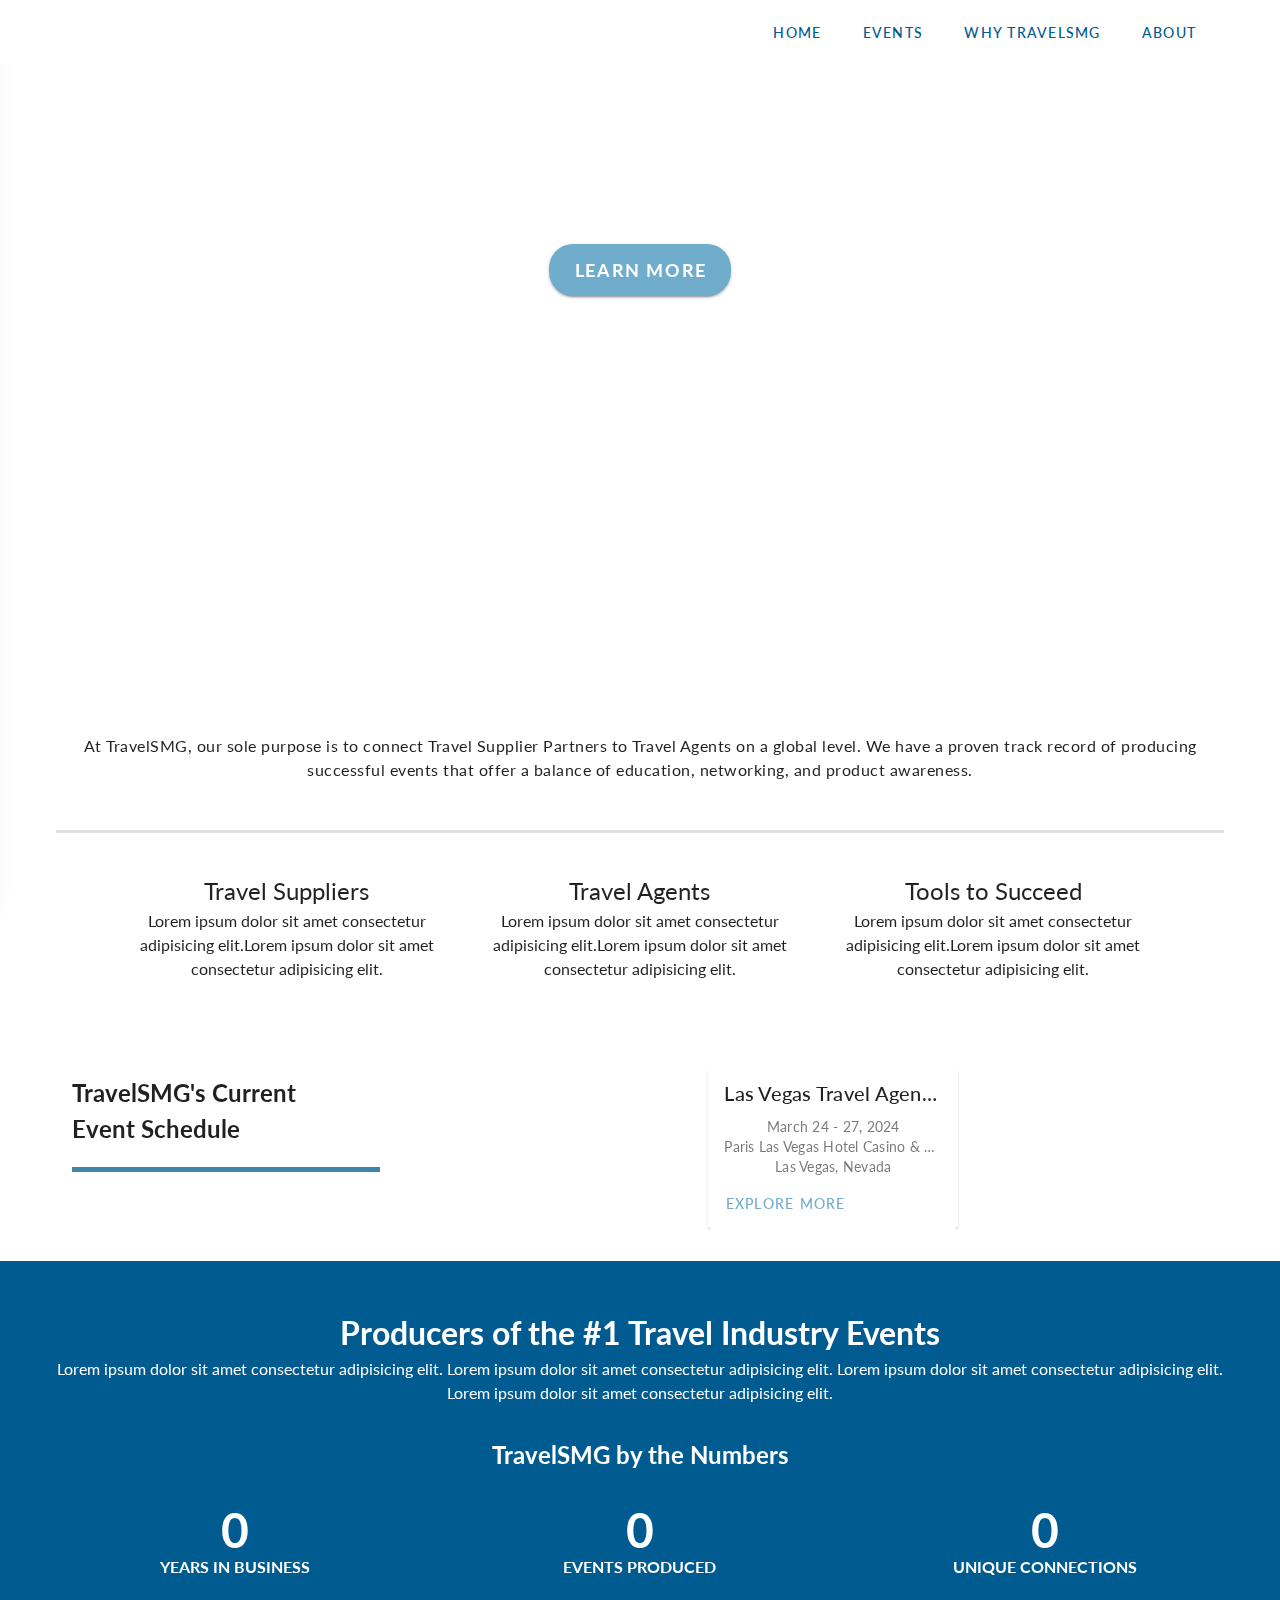
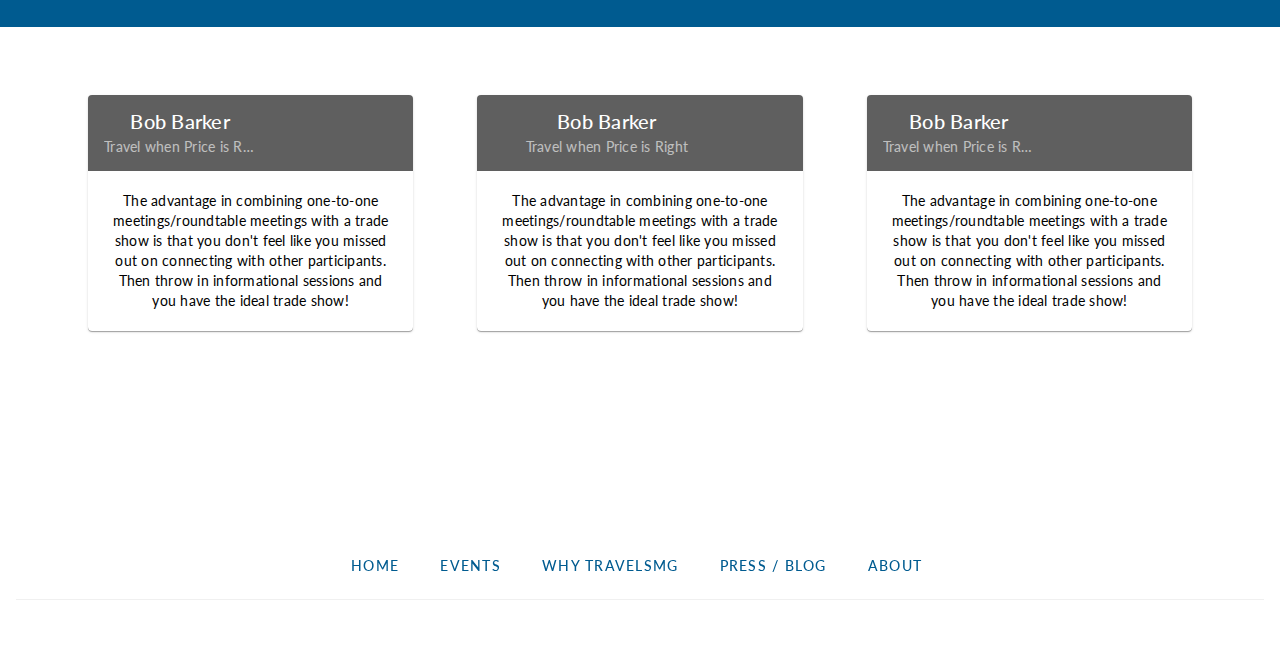
==== commit 01fc733b: "Add files via upload" ====
--- a/public/index.html
+++ b/public/index.html
@@ -387,12 +387,12 @@
 </style>
 <meta name="Travel Show Marketing Group" content="#1 producer of travel industry events">
 <link rel="preload" as="fetch" crossorigin="anonymous" href="/_payload.json">
-<style>.v-app-bar-title[data-v-4ac48c24]{transition:.6s}.no-background-btn[data-v-4ac48c24]:before{background-color:transparent!important}.expand[data-v-4ac48c24]{height:80px!important;padding-top:10px}</style>
+<style>.v-app-bar-title[data-v-5d4abede]{transition:.6s}.no-background-btn[data-v-5d4abede]:before{background-color:transparent!important}.expand[data-v-5d4abede]{height:80px!important;padding-top:10px}</style>
 <style>.v-card[data-v-44b833ef]{width:100%}</style>
-<style>div.home-hero[data-v-daeba617]{height:78vh;min-height:25rem;overflow:hidden;position:relative;width:100%}div.home-hero .container[data-v-daeba617]{height:100%;position:relative;z-index:2}div.home-hero video[data-v-daeba617]{height:auto;left:50%;min-height:100%;min-width:100%;position:absolute;top:50%;transform:translateX(-50%) translateY(-50%);width:auto;z-index:0}.text-box-over[data-v-daeba617]{height:100%;position:relative;z-index:2}</style>
+<style>div.home-hero[data-v-7c589f86]{height:78vh;min-height:25rem;overflow:hidden;position:relative;width:100%}div.home-hero .container[data-v-7c589f86]{height:100%;position:relative;z-index:2}div.home-hero video[data-v-7c589f86]{height:auto;left:50%;min-height:100%;min-width:100%;position:absolute;top:50%;transform:translateX(-50%) translateY(-50%);width:auto;z-index:0}.text-box-over[data-v-7c589f86]{height:100%;position:relative;z-index:2}</style>
 <style>.ucase[data-v-78a5daa8]{text-transform:uppercase}</style>
 <style>.avatarDrop[data-v-7a75fc04]{position:realative;top:30px}</style>
-<style>.avatarDrop[data-v-cd0a06a7]{position:realative;top:30px}</style>
+<style>.avatarDrop[data-v-d0c98815]{position:realative;top:30px}</style>
 <style>@charset "UTF-8";@keyframes v-shake{59%{margin-left:0}60%,80%{margin-left:2px}70%,90%{margin-left:-2px}}.bg-black{background-color:#000!important;color:#fff!important}.bg-white{background-color:#fff!important;color:#000!important}.bg-transparent{background-color:transparent!important;color:currentColor!important}.bg-red{background-color:#f44336!important;color:#fff!important}.bg-red-lighten-5{background-color:#ffebee!important;color:#000!important}.bg-red-lighten-4{background-color:#ffcdd2!important;color:#000!important}.bg-red-lighten-3{background-color:#ef9a9a!important;color:#000!important}.bg-red-lighten-2{background-color:#e57373!important;color:#fff!important}.bg-red-lighten-1{background-color:#ef5350!important;color:#fff!important}.bg-red-darken-1{background-color:#e53935!important;color:#fff!important}.bg-red-darken-2{background-color:#d32f2f!important;color:#fff!important}.bg-red-darken-3{background-color:#c62828!important;color:#fff!important}.bg-red-darken-4{background-color:#b71c1c!important;color:#fff!important}.bg-red-accent-1{background-color:#ff8a80!important;color:#000!important}.bg-red-accent-2{background-color:#ff5252!important;color:#fff!important}.bg-red-accent-3{background-color:#ff1744!important;color:#fff!important}.bg-red-accent-4{background-color:#d50000!important;color:#fff!important}.bg-pink{background-color:#e91e63!important;color:#fff!important}.bg-pink-lighten-5{background-color:#fce4ec!important;color:#000!important}.bg-pink-lighten-4{background-color:#f8bbd0!important;color:#000!important}.bg-pink-lighten-3{background-color:#f48fb1!important;color:#000!important}.bg-pink-lighten-2{background-color:#f06292!important;color:#fff!important}.bg-pink-lighten-1{background-color:#ec407a!important;color:#fff!important}.bg-pink-darken-1{background-color:#d81b60!important;color:#fff!important}.bg-pink-darken-2{background-color:#c2185b!important;color:#fff!important}.bg-pink-darken-3{background-color:#ad1457!important;color:#fff!important}.bg-pink-darken-4{background-color:#880e4f!important;color:#fff!important}.bg-pink-accent-1{background-color:#ff80ab!important;color:#fff!important}.bg-pink-accent-2{background-color:#ff4081!important;color:#fff!important}.bg-pink-accent-3{background-color:#f50057!important;color:#fff!important}.bg-pink-accent-4{background-color:#c51162!important;color:#fff!important}.bg-purple{background-color:#9c27b0!important;color:#fff!important}.bg-purple-lighten-5{background-color:#f3e5f5!important;color:#000!important}.bg-purple-lighten-4{background-color:#e1bee7!important;color:#000!important}.bg-purple-lighten-3{background-color:#ce93d8!important;color:#fff!important}.bg-purple-lighten-2{background-color:#ba68c8!important;color:#fff!important}.bg-purple-lighten-1{background-color:#ab47bc!important;color:#fff!important}.bg-purple-darken-1{background-color:#8e24aa!important;color:#fff!important}.bg-purple-darken-2{background-color:#7b1fa2!important;color:#fff!important}.bg-purple-darken-3{background-color:#6a1b9a!important;color:#fff!important}.bg-purple-darken-4{background-color:#4a148c!important;color:#fff!important}.bg-purple-accent-1{background-color:#ea80fc!important;color:#fff!important}.bg-purple-accent-2{background-color:#e040fb!important;color:#fff!important}.bg-purple-accent-3{background-color:#d500f9!important;color:#fff!important}.bg-purple-accent-4{background-color:#a0f!important;color:#fff!important}.bg-deep-purple{background-color:#673ab7!important;color:#fff!important}.bg-deep-purple-lighten-5{background-color:#ede7f6!important;color:#000!important}.bg-deep-purple-lighten-4{background-color:#d1c4e9!important;color:#000!important}.bg-deep-purple-lighten-3{background-color:#b39ddb!important;color:#fff!important}.bg-deep-purple-lighten-2{background-color:#9575cd!important;color:#fff!important}.bg-deep-purple-lighten-1{background-color:#7e57c2!important;color:#fff!important}.bg-deep-purple-darken-1{background-color:#5e35b1!important;color:#fff!important}.bg-deep-purple-darken-2{background-color:#512da8!important;color:#fff!important}.bg-deep-purple-darken-3{background-color:#4527a0!important;color:#fff!important}.bg-deep-purple-darken-4{background-color:#311b92!important;color:#fff!important}.bg-deep-purple-accent-1{background-color:#b388ff!important;color:#fff!important}.bg-deep-purple-accent-2{background-color:#7c4dff!important;color:#fff!important}.bg-deep-purple-accent-3{background-color:#651fff!important;color:#fff!important}.bg-deep-purple-accent-4{background-color:#6200ea!important;color:#fff!important}.bg-indigo{background-color:#3f51b5!important;color:#fff!important}.bg-indigo-lighten-5{background-color:#e8eaf6!important;color:#000!important}.bg-indigo-lighten-4{background-color:#c5cae9!important;color:#000!important}.bg-indigo-lighten-3{background-color:#9fa8da!important;color:#fff!important}.bg-indigo-lighten-2{background-color:#7986cb!important;color:#fff!important}.bg-indigo-lighten-1{background-color:#5c6bc0!important;color:#fff!important}.bg-indigo-darken-1{background-color:#3949ab!important;color:#fff!important}.bg-indigo-darken-2{background-color:#303f9f!important;color:#fff!important}.bg-indigo-darken-3{background-color:#283593!important;color:#fff!important}.bg-indigo-darken-4{background-color:#1a237e!important;color:#fff!important}.bg-indigo-accent-1{background-color:#8c9eff!important;color:#fff!important}.bg-indigo-accent-2{background-color:#536dfe!important;color:#fff!important}.bg-indigo-accent-3{background-color:#3d5afe!important;color:#fff!important}.bg-indigo-accent-4{background-color:#304ffe!important;color:#fff!important}.bg-blue{background-color:#2196f3!important;color:#fff!important}.bg-blue-lighten-5{background-color:#e3f2fd!important;color:#000!important}.bg-blue-lighten-4{background-color:#bbdefb!important;color:#000!important}.bg-blue-lighten-3{background-color:#90caf9!important;color:#000!important}.bg-blue-lighten-2{background-color:#64b5f6!important;color:#000!important}.bg-blue-lighten-1{background-color:#42a5f5!important;color:#fff!important}.bg-blue-darken-1{background-color:#1e88e5!important;color:#fff!important}.bg-blue-darken-2{background-color:#1976d2!important;color:#fff!important}.bg-blue-darken-3{background-color:#1565c0!important;color:#fff!important}.bg-blue-darken-4{background-color:#0d47a1!important;color:#fff!important}.bg-blue-accent-1{background-color:#82b1ff!important;color:#000!important}.bg-blue-accent-2{background-color:#448aff!important;color:#fff!important}.bg-blue-accent-3{background-color:#2979ff!important;color:#fff!important}.bg-blue-accent-4{background-color:#2962ff!important;color:#fff!important}.bg-light-blue{background-color:#03a9f4!important;color:#fff!important}.bg-light-blue-lighten-5{background-color:#e1f5fe!important;color:#000!important}.bg-light-blue-lighten-4{background-color:#b3e5fc!important;color:#000!important}.bg-light-blue-lighten-3{background-color:#81d4fa!important;color:#000!important}.bg-light-blue-lighten-2{background-color:#4fc3f7!important;color:#000!important}.bg-light-blue-lighten-1{background-color:#29b6f6!important;color:#000!important}.bg-light-blue-darken-1{background-color:#039be5!important;color:#fff!important}.bg-light-blue-darken-2{background-color:#0288d1!important;color:#fff!important}.bg-light-blue-darken-3{background-color:#0277bd!important;color:#fff!important}.bg-light-blue-darken-4{background-color:#01579b!important;color:#fff!important}.bg-light-blue-accent-1{background-color:#80d8ff!important;color:#000!important}.bg-light-blue-accent-2{background-color:#40c4ff!important;color:#000!important}.bg-light-blue-accent-3{background-color:#00b0ff!important;color:#fff!important}.bg-light-blue-accent-4{background-color:#0091ea!important;color:#fff!important}.bg-cyan{background-color:#00bcd4!important;color:#000!important}.bg-cyan-lighten-5{background-color:#e0f7fa!important;color:#000!important}.bg-cyan-lighten-4{background-color:#b2ebf2!important;color:#000!important}.bg-cyan-lighten-3{background-color:#80deea!important;color:#000!important}.bg-cyan-lighten-2{background-color:#4dd0e1!important;color:#000!important}.bg-cyan-lighten-1{background-color:#26c6da!important;color:#000!important}.bg-cyan-darken-1{background-color:#00acc1!important;color:#fff!important}.bg-cyan-darken-2{background-color:#0097a7!important;color:#fff!important}.bg-cyan-darken-3{background-color:#00838f!important;color:#fff!important}.bg-cyan-darken-4{background-color:#006064!important;color:#fff!important}.bg-cyan-accent-1{background-color:#84ffff!important;color:#000!important}.bg-cyan-accent-2{background-color:#18ffff!important;color:#000!important}.bg-cyan-accent-3{background-color:#00e5ff!important;color:#000!important}.bg-cyan-accent-4{background-color:#00b8d4!important;color:#fff!important}.bg-teal{background-color:#009688!important;color:#fff!important}.bg-teal-lighten-5{background-color:#e0f2f1!important;color:#000!important}.bg-teal-lighten-4{background-color:#b2dfdb!important;color:#000!important}.bg-teal-lighten-3{background-color:#80cbc4!important;color:#000!important}.bg-teal-lighten-2{background-color:#4db6ac!important;color:#fff!important}.bg-teal-lighten-1{background-color:#26a69a!important;color:#fff!important}.bg-teal-darken-1{background-color:#00897b!important;color:#fff!important}.bg-teal-darken-2{background-color:#00796b!important;color:#fff!important}.bg-teal-darken-3{background-color:#00695c!important;color:#fff!important}.bg-teal-darken-4{background-color:#004d40!important;color:#fff!important}.bg-teal-accent-1{background-color:#a7ffeb!important;color:#000!important}.bg-teal-accent-2{background-color:#64ffda!important;color:#000!important}.bg-teal-accent-3{background-color:#1de9b6!important;color:#000!important}.bg-teal-accent-4{background-color:#00bfa5!important;color:#fff!important}.bg-green{background-color:#4caf50!important;color:#fff!important}.bg-green-lighten-5{background-color:#e8f5e9!important;color:#000!important}.bg-green-lighten-4{background-color:#c8e6c9!important;color:#000!important}.bg-green-lighten-3{background-color:#a5d6a7!important;color:#000!important}.bg-green-lighten-2{background-color:#81c784!important;color:#000!important}.bg-green-lighten-1{background-color:#66bb6a!important;color:#fff!important}.bg-green-darken-1{background-color:#43a047!important;color:#fff!important}.bg-green-darken-2{background-color:#388e3c!important;color:#fff!important}.bg-green-darken-3{background-color:#2e7d32!important;color:#fff!important}.bg-green-darken-4{background-color:#1b5e20!important;color:#fff!important}.bg-green-accent-1{background-color:#b9f6ca!important;color:#000!important}.bg-green-accent-2{background-color:#69f0ae!important;color:#000!important}.bg-green-accent-3{background-color:#00e676!important;color:#000!important}.bg-green-accent-4{background-color:#00c853!important;color:#000!important}.bg-light-green{background-color:#8bc34a!important;color:#000!important}.bg-light-green-lighten-5{background-color:#f1f8e9!important;color:#000!important}.bg-light-green-lighten-4{background-color:#dcedc8!important;color:#000!important}.bg-light-green-lighten-3{background-color:#c5e1a5!important;color:#000!important}.bg-light-green-lighten-2{background-color:#aed581!important;color:#000!important}.bg-light-green-lighten-1{background-color:#9ccc65!important;color:#000!important}.bg-light-green-darken-1{background-color:#7cb342!important;color:#fff!important}.bg-light-green-darken-2{background-color:#689f38!important;color:#fff!important}.bg-light-green-darken-3{background-color:#558b2f!important;color:#fff!important}.bg-light-green-darken-4{background-color:#33691e!important;color:#fff!important}.bg-light-green-accent-1{background-color:#ccff90!important;color:#000!important}.bg-light-green-accent-2{background-color:#b2ff59!important;color:#000!important}.bg-light-green-accent-3{background-color:#76ff03!important;color:#000!important}.bg-light-green-accent-4{background-color:#64dd17!important;color:#000!important}.bg-lime{background-color:#cddc39!important;color:#000!important}.bg-lime-lighten-5{background-color:#f9fbe7!important;color:#000!important}.bg-lime-lighten-4{background-color:#f0f4c3!important;color:#000!important}.bg-lime-lighten-3{background-color:#e6ee9c!important;color:#000!important}.bg-lime-lighten-2{background-color:#dce775!important;color:#000!important}.bg-lime-lighten-1{background-color:#d4e157!important;color:#000!important}.bg-lime-darken-1{background-color:#c0ca33!important;color:#000!important}.bg-lime-darken-2{background-color:#afb42b!important;color:#000!important}.bg-lime-darken-3{background-color:#9e9d24!important;color:#fff!important}.bg-lime-darken-4{background-color:#827717!important;color:#fff!important}.bg-lime-accent-1{background-color:#f4ff81!important;color:#000!important}.bg-lime-accent-2{background-color:#eeff41!important;color:#000!important}.bg-lime-accent-3{background-color:#c6ff00!important;color:#000!important}.bg-lime-accent-4{background-color:#aeea00!important;color:#000!important}.bg-yellow{background-color:#ffeb3b!important;color:#000!important}.bg-yellow-lighten-5{background-color:#fffde7!important;color:#000!important}.bg-yellow-lighten-4{background-color:#fff9c4!important;color:#000!important}.bg-yellow-lighten-3{background-color:#fff59d!important;color:#000!important}.bg-yellow-lighten-2{background-color:#fff176!important;color:#000!important}.bg-yellow-lighten-1{background-color:#ffee58!important;color:#000!important}.bg-yellow-darken-1{background-color:#fdd835!important;color:#000!important}.bg-yellow-darken-2{background-color:#fbc02d!important;color:#000!important}.bg-yellow-darken-3{background-color:#f9a825!important;color:#000!important}.bg-yellow-darken-4{background-color:#f57f17!important;color:#fff!important}.bg-yellow-accent-1{background-color:#ffff8d!important;color:#000!important}.bg-yellow-accent-2{background-color:#ff0!important;color:#000!important}.bg-yellow-accent-3{background-color:#ffea00!important;color:#000!important}.bg-yellow-accent-4{background-color:#ffd600!important;color:#000!important}.bg-amber{background-color:#ffc107!important;color:#000!important}.bg-amber-lighten-5{background-color:#fff8e1!important;color:#000!important}.bg-amber-lighten-4{background-color:#ffecb3!important;color:#000!important}.bg-amber-lighten-3{background-color:#ffe082!important;color:#000!important}.bg-amber-lighten-2{background-color:#ffd54f!important;color:#000!important}.bg-amber-lighten-1{background-color:#ffca28!important;color:#000!important}.bg-amber-darken-1{background-color:#ffb300!important;color:#000!important}.bg-amber-darken-2{background-color:#ffa000!important;color:#000!important}.bg-amber-darken-3{background-color:#ff8f00!important;color:#000!important}.bg-amber-darken-4{background-color:#ff6f00!important;color:#fff!important}.bg-amber-accent-1{background-color:#ffe57f!important;color:#000!important}.bg-amber-accent-2{background-color:#ffd740!important;color:#000!important}.bg-amber-accent-3{background-color:#ffc400!important;color:#000!important}.bg-amber-accent-4{background-color:#ffab00!important;color:#000!important}.bg-orange{background-color:#ff9800!important;color:#000!important}.bg-orange-lighten-5{background-color:#fff3e0!important;color:#000!important}.bg-orange-lighten-4{background-color:#ffe0b2!important;color:#000!important}.bg-orange-lighten-3{background-color:#ffcc80!important;color:#000!important}.bg-orange-lighten-2{background-color:#ffb74d!important;color:#000!important}.bg-orange-lighten-1{background-color:#ffa726!important;color:#000!important}.bg-orange-darken-1{background-color:#fb8c00!important;color:#fff!important}.bg-orange-darken-2{background-color:#f57c00!important;color:#fff!important}.bg-orange-darken-3{background-color:#ef6c00!important;color:#fff!important}.bg-orange-darken-4{background-color:#e65100!important;color:#fff!important}.bg-orange-accent-1{background-color:#ffd180!important;color:#000!important}.bg-orange-accent-2{background-color:#ffab40!important;color:#000!important}.bg-orange-accent-3{background-color:#ff9100!important;color:#000!important}.bg-orange-accent-4{background-color:#ff6d00!important;color:#fff!important}.bg-deep-orange{background-color:#ff5722!important;color:#fff!important}.bg-deep-orange-lighten-5{background-color:#fbe9e7!important;color:#000!important}.bg-deep-orange-lighten-4{background-color:#ffccbc!important;color:#000!important}.bg-deep-orange-lighten-3{background-color:#ffab91!important;color:#000!important}.bg-deep-orange-lighten-2{background-color:#ff8a65!important;color:#000!important}.bg-deep-orange-lighten-1{background-color:#ff7043!important;color:#fff!important}.bg-deep-orange-darken-1{background-color:#f4511e!important;color:#fff!important}.bg-deep-orange-darken-2{background-color:#e64a19!important;color:#fff!important}.bg-deep-orange-darken-3{background-color:#d84315!important;color:#fff!important}.bg-deep-orange-darken-4{background-color:#bf360c!important;color:#fff!important}.bg-deep-orange-accent-1{background-color:#ff9e80!important;color:#000!important}.bg-deep-orange-accent-2{background-color:#ff6e40!important;color:#fff!important}.bg-deep-orange-accent-3{background-color:#ff3d00!important;color:#fff!important}.bg-deep-orange-accent-4{background-color:#dd2c00!important;color:#fff!important}.bg-brown{background-color:#795548!important;color:#fff!important}.bg-brown-lighten-5{background-color:#efebe9!important;color:#000!important}.bg-brown-lighten-4{background-color:#d7ccc8!important;color:#000!important}.bg-brown-lighten-3{background-color:#bcaaa4!important;color:#000!important}.bg-brown-lighten-2{background-color:#a1887f!important;color:#fff!important}.bg-brown-lighten-1{background-color:#8d6e63!important;color:#fff!important}.bg-brown-darken-1{background-color:#6d4c41!important;color:#fff!important}.bg-brown-darken-2{background-color:#5d4037!important;color:#fff!important}.bg-brown-darken-3{background-color:#4e342e!important;color:#fff!important}.bg-brown-darken-4{background-color:#3e2723!important;color:#fff!important}.bg-blue-grey{background-color:#607d8b!important;color:#fff!important}.bg-blue-grey-lighten-5{background-color:#eceff1!important;color:#000!important}.bg-blue-grey-lighten-4{background-color:#cfd8dc!important;color:#000!important}.bg-blue-grey-lighten-3{background-color:#b0bec5!important;color:#000!important}.bg-blue-grey-lighten-2{background-color:#90a4ae!important;color:#fff!important}.bg-blue-grey-lighten-1{background-color:#78909c!important;color:#fff!important}.bg-blue-grey-darken-1{background-color:#546e7a!important;color:#fff!important}.bg-blue-grey-darken-2{background-color:#455a64!important;color:#fff!important}.bg-blue-grey-darken-3{background-color:#37474f!important;color:#fff!important}.bg-blue-grey-darken-4{background-color:#263238!important;color:#fff!important}.bg-grey{background-color:#9e9e9e!important;color:#fff!important}.bg-grey-lighten-5{background-color:#fafafa!important;color:#000!important}.bg-grey-lighten-4{background-color:#f5f5f5!important;color:#000!important}.bg-grey-lighten-3{background-color:#eee!important;color:#000!important}.bg-grey-lighten-2{background-color:#e0e0e0!important;color:#000!important}.bg-grey-lighten-1{background-color:#bdbdbd!important;color:#000!important}.bg-grey-darken-1{background-color:#757575!important;color:#fff!important}.bg-grey-darken-2{background-color:#616161!important;color:#fff!important}.bg-grey-darken-3{background-color:#424242!important;color:#fff!important}.bg-grey-darken-4{background-color:#212121!important;color:#fff!important}.bg-shades-black{background-color:#000!important;color:#fff!important}.bg-shades-white{background-color:#fff!important;color:#000!important}.bg-shades-transparent{background-color:transparent!important;color:currentColor!important}.text-black{color:#000!important}.text-white{color:#fff!important}.text-transparent{color:transparent!important}.text-red{color:#f44336!important}.text-red-lighten-5{color:#ffebee!important}.text-red-lighten-4{color:#ffcdd2!important}.text-red-lighten-3{color:#ef9a9a!important}.text-red-lighten-2{color:#e57373!important}.text-red-lighten-1{color:#ef5350!important}.text-red-darken-1{color:#e53935!important}.text-red-darken-2{color:#d32f2f!important}.text-red-darken-3{color:#c62828!important}.text-red-darken-4{color:#b71c1c!important}.text-red-accent-1{color:#ff8a80!important}.text-red-accent-2{color:#ff5252!important}.text-red-accent-3{color:#ff1744!important}.text-red-accent-4{color:#d50000!important}.text-pink{color:#e91e63!important}.text-pink-lighten-5{color:#fce4ec!important}.text-pink-lighten-4{color:#f8bbd0!important}.text-pink-lighten-3{color:#f48fb1!important}.text-pink-lighten-2{color:#f06292!important}.text-pink-lighten-1{color:#ec407a!important}.text-pink-darken-1{color:#d81b60!important}.text-pink-darken-2{color:#c2185b!important}.text-pink-darken-3{color:#ad1457!important}.text-pink-darken-4{color:#880e4f!important}.text-pink-accent-1{color:#ff80ab!important}.text-pink-accent-2{color:#ff4081!important}.text-pink-accent-3{color:#f50057!important}.text-pink-accent-4{color:#c51162!important}.text-purple{color:#9c27b0!important}.text-purple-lighten-5{color:#f3e5f5!important}.text-purple-lighten-4{color:#e1bee7!important}.text-purple-lighten-3{color:#ce93d8!important}.text-purple-lighten-2{color:#ba68c8!important}.text-purple-lighten-1{color:#ab47bc!important}.text-purple-darken-1{color:#8e24aa!important}.text-purple-darken-2{color:#7b1fa2!important}.text-purple-darken-3{color:#6a1b9a!important}.text-purple-darken-4{color:#4a148c!important}.text-purple-accent-1{color:#ea80fc!important}.text-purple-accent-2{color:#e040fb!important}.text-purple-accent-3{color:#d500f9!important}.text-purple-accent-4{color:#a0f!important}.text-deep-purple{color:#673ab7!important}.text-deep-purple-lighten-5{color:#ede7f6!important}.text-deep-purple-lighten-4{color:#d1c4e9!important}.text-deep-purple-lighten-3{color:#b39ddb!important}.text-deep-purple-lighten-2{color:#9575cd!important}.text-deep-purple-lighten-1{color:#7e57c2!important}.text-deep-purple-darken-1{color:#5e35b1!important}.text-deep-purple-darken-2{color:#512da8!important}.text-deep-purple-darken-3{color:#4527a0!important}.text-deep-purple-darken-4{color:#311b92!important}.text-deep-purple-accent-1{color:#b388ff!important}.text-deep-purple-accent-2{color:#7c4dff!important}.text-deep-purple-accent-3{color:#651fff!important}.text-deep-purple-accent-4{color:#6200ea!important}.text-indigo{color:#3f51b5!important}.text-indigo-lighten-5{color:#e8eaf6!important}.text-indigo-lighten-4{color:#c5cae9!important}.text-indigo-lighten-3{color:#9fa8da!important}.text-indigo-lighten-2{color:#7986cb!important}.text-indigo-lighten-1{color:#5c6bc0!important}.text-indigo-darken-1{color:#3949ab!important}.text-indigo-darken-2{color:#303f9f!important}.text-indigo-darken-3{color:#283593!important}.text-indigo-darken-4{color:#1a237e!important}.text-indigo-accent-1{color:#8c9eff!important}.text-indigo-accent-2{color:#536dfe!important}.text-indigo-accent-3{color:#3d5afe!important}.text-indigo-accent-4{color:#304ffe!important}.text-blue{color:#2196f3!important}.text-blue-lighten-5{color:#e3f2fd!important}.text-blue-lighten-4{color:#bbdefb!important}.text-blue-lighten-3{color:#90caf9!important}.text-blue-lighten-2{color:#64b5f6!important}.text-blue-lighten-1{color:#42a5f5!important}.text-blue-darken-1{color:#1e88e5!important}.text-blue-darken-2{color:#1976d2!important}.text-blue-darken-3{color:#1565c0!important}.text-blue-darken-4{color:#0d47a1!important}.text-blue-accent-1{color:#82b1ff!important}.text-blue-accent-2{color:#448aff!important}.text-blue-accent-3{color:#2979ff!important}.text-blue-accent-4{color:#2962ff!important}.text-light-blue{color:#03a9f4!important}.text-light-blue-lighten-5{color:#e1f5fe!important}.text-light-blue-lighten-4{color:#b3e5fc!important}.text-light-blue-lighten-3{color:#81d4fa!important}.text-light-blue-lighten-2{color:#4fc3f7!important}.text-light-blue-lighten-1{color:#29b6f6!important}.text-light-blue-darken-1{color:#039be5!important}.text-light-blue-darken-2{color:#0288d1!important}.text-light-blue-darken-3{color:#0277bd!important}.text-light-blue-darken-4{color:#01579b!important}.text-light-blue-accent-1{color:#80d8ff!important}.text-light-blue-accent-2{color:#40c4ff!important}.text-light-blue-accent-3{color:#00b0ff!important}.text-light-blue-accent-4{color:#0091ea!important}.text-cyan{color:#00bcd4!important}.text-cyan-lighten-5{color:#e0f7fa!important}.text-cyan-lighten-4{color:#b2ebf2!important}.text-cyan-lighten-3{color:#80deea!important}.text-cyan-lighten-2{color:#4dd0e1!important}.text-cyan-lighten-1{color:#26c6da!important}.text-cyan-darken-1{color:#00acc1!important}.text-cyan-darken-2{color:#0097a7!important}.text-cyan-darken-3{color:#00838f!important}.text-cyan-darken-4{color:#006064!important}.text-cyan-accent-1{color:#84ffff!important}.text-cyan-accent-2{color:#18ffff!important}.text-cyan-accent-3{color:#00e5ff!important}.text-cyan-accent-4{color:#00b8d4!important}.text-teal{color:#009688!important}.text-teal-lighten-5{color:#e0f2f1!important}.text-teal-lighten-4{color:#b2dfdb!important}.text-teal-lighten-3{color:#80cbc4!important}.text-teal-lighten-2{color:#4db6ac!important}.text-teal-lighten-1{color:#26a69a!important}.text-teal-darken-1{color:#00897b!important}.text-teal-darken-2{color:#00796b!important}.text-teal-darken-3{color:#00695c!important}.text-teal-darken-4{color:#004d40!important}.text-teal-accent-1{color:#a7ffeb!important}.text-teal-accent-2{color:#64ffda!important}.text-teal-accent-3{color:#1de9b6!important}.text-teal-accent-4{color:#00bfa5!important}.text-green{color:#4caf50!important}.text-green-lighten-5{color:#e8f5e9!important}.text-green-lighten-4{color:#c8e6c9!important}.text-green-lighten-3{color:#a5d6a7!important}.text-green-lighten-2{color:#81c784!important}.text-green-lighten-1{color:#66bb6a!important}.text-green-darken-1{color:#43a047!important}.text-green-darken-2{color:#388e3c!important}.text-green-darken-3{color:#2e7d32!important}.text-green-darken-4{color:#1b5e20!important}.text-green-accent-1{color:#b9f6ca!important}.text-green-accent-2{color:#69f0ae!important}.text-green-accent-3{color:#00e676!important}.text-green-accent-4{color:#00c853!important}.text-light-green{color:#8bc34a!important}.text-light-green-lighten-5{color:#f1f8e9!important}.text-light-green-lighten-4{color:#dcedc8!important}.text-light-green-lighten-3{color:#c5e1a5!important}.text-light-green-lighten-2{color:#aed581!important}.text-light-green-lighten-1{color:#9ccc65!important}.text-light-green-darken-1{color:#7cb342!important}.text-light-green-darken-2{color:#689f38!important}.text-light-green-darken-3{color:#558b2f!important}.text-light-green-darken-4{color:#33691e!important}.text-light-green-accent-1{color:#ccff90!important}.text-light-green-accent-2{color:#b2ff59!important}.text-light-green-accent-3{color:#76ff03!important}.text-light-green-accent-4{color:#64dd17!important}.text-lime{color:#cddc39!important}.text-lime-lighten-5{color:#f9fbe7!important}.text-lime-lighten-4{color:#f0f4c3!important}.text-lime-lighten-3{color:#e6ee9c!important}.text-lime-lighten-2{color:#dce775!important}.text-lime-lighten-1{color:#d4e157!important}.text-lime-darken-1{color:#c0ca33!important}.text-lime-darken-2{color:#afb42b!important}.text-lime-darken-3{color:#9e9d24!important}.text-lime-darken-4{color:#827717!important}.text-lime-accent-1{color:#f4ff81!important}.text-lime-accent-2{color:#eeff41!important}.text-lime-accent-3{color:#c6ff00!important}.text-lime-accent-4{color:#aeea00!important}.text-yellow{color:#ffeb3b!important}.text-yellow-lighten-5{color:#fffde7!important}.text-yellow-lighten-4{color:#fff9c4!important}.text-yellow-lighten-3{color:#fff59d!important}.text-yellow-lighten-2{color:#fff176!important}.text-yellow-lighten-1{color:#ffee58!important}.text-yellow-darken-1{color:#fdd835!important}.text-yellow-darken-2{color:#fbc02d!important}.text-yellow-darken-3{color:#f9a825!important}.text-yellow-darken-4{color:#f57f17!important}.text-yellow-accent-1{color:#ffff8d!important}.text-yellow-accent-2{color:#ff0!important}.text-yellow-accent-3{color:#ffea00!important}.text-yellow-accent-4{color:#ffd600!important}.text-amber{color:#ffc107!important}.text-amber-lighten-5{color:#fff8e1!important}.text-amber-lighten-4{color:#ffecb3!important}.text-amber-lighten-3{color:#ffe082!important}.text-amber-lighten-2{color:#ffd54f!important}.text-amber-lighten-1{color:#ffca28!important}.text-amber-darken-1{color:#ffb300!important}.text-amber-darken-2{color:#ffa000!important}.text-amber-darken-3{color:#ff8f00!important}.text-amber-darken-4{color:#ff6f00!important}.text-amber-accent-1{color:#ffe57f!important}.text-amber-accent-2{color:#ffd740!important}.text-amber-accent-3{color:#ffc400!important}.text-amber-accent-4{color:#ffab00!important}.text-orange{color:#ff9800!important}.text-orange-lighten-5{color:#fff3e0!important}.text-orange-lighten-4{color:#ffe0b2!important}.text-orange-lighten-3{color:#ffcc80!important}.text-orange-lighten-2{color:#ffb74d!important}.text-orange-lighten-1{color:#ffa726!important}.text-orange-darken-1{color:#fb8c00!important}.text-orange-darken-2{color:#f57c00!important}.text-orange-darken-3{color:#ef6c00!important}.text-orange-darken-4{color:#e65100!important}.text-orange-accent-1{color:#ffd180!important}.text-orange-accent-2{color:#ffab40!important}.text-orange-accent-3{color:#ff9100!important}.text-orange-accent-4{color:#ff6d00!important}.text-deep-orange{color:#ff5722!important}.text-deep-orange-lighten-5{color:#fbe9e7!important}.text-deep-orange-lighten-4{color:#ffccbc!important}.text-deep-orange-lighten-3{color:#ffab91!important}.text-deep-orange-lighten-2{color:#ff8a65!important}.text-deep-orange-lighten-1{color:#ff7043!important}.text-deep-orange-darken-1{color:#f4511e!important}.text-deep-orange-darken-2{color:#e64a19!important}.text-deep-orange-darken-3{color:#d84315!important}.text-deep-orange-darken-4{color:#bf360c!important}.text-deep-orange-accent-1{color:#ff9e80!important}.text-deep-orange-accent-2{color:#ff6e40!important}.text-deep-orange-accent-3{color:#ff3d00!important}.text-deep-orange-accent-4{color:#dd2c00!important}.text-brown{color:#795548!important}.text-brown-lighten-5{color:#efebe9!important}.text-brown-lighten-4{color:#d7ccc8!important}.text-brown-lighten-3{color:#bcaaa4!important}.text-brown-lighten-2{color:#a1887f!important}.text-brown-lighten-1{color:#8d6e63!important}.text-brown-darken-1{color:#6d4c41!important}.text-brown-darken-2{color:#5d4037!important}.text-brown-darken-3{color:#4e342e!important}.text-brown-darken-4{color:#3e2723!important}.text-blue-grey{color:#607d8b!important}.text-blue-grey-lighten-5{color:#eceff1!important}.text-blue-grey-lighten-4{color:#cfd8dc!important}.text-blue-grey-lighten-3{color:#b0bec5!important}.text-blue-grey-lighten-2{color:#90a4ae!important}.text-blue-grey-lighten-1{color:#78909c!important}.text-blue-grey-darken-1{color:#546e7a!important}.text-blue-grey-darken-2{color:#455a64!important}.text-blue-grey-darken-3{color:#37474f!important}.text-blue-grey-darken-4{color:#263238!important}.text-grey{color:#9e9e9e!important}.text-grey-lighten-5{color:#fafafa!important}.text-grey-lighten-4{color:#f5f5f5!important}.text-grey-lighten-3{color:#eee!important}.text-grey-lighten-2{color:#e0e0e0!important}.text-grey-lighten-1{color:#bdbdbd!important}.text-grey-darken-1{color:#757575!important}.text-grey-darken-2{color:#616161!important}.text-grey-darken-3{color:#424242!important}.text-grey-darken-4{color:#212121!important}.text-shades-black{color:#000!important}.text-shades-white{color:#fff!important}.text-shades-transparent{color:transparent!important}
 
 /*!
@@ -400,6 +400,7 @@
  * MIT License
  * github.com/filipelinhares/ress
  */html{box-sizing:border-box;overflow-y:scroll;-webkit-text-size-adjust:100%;-moz-tab-size:4;-o-tab-size:4;tab-size:4;word-break:normal}*,:after,:before{background-repeat:no-repeat;box-sizing:inherit}:after,:before{text-decoration:inherit;vertical-align:inherit}*{margin:0;padding:0}hr{height:0;overflow:visible}details,main{display:block}summary{display:list-item}small{font-size:80%}[hidden]{display:none}abbr[title]{border-bottom:none;text-decoration:underline;-webkit-text-decoration:underline dotted;text-decoration:underline dotted}a{background-color:transparent}a:active,a:hover{outline-width:0}code,kbd,pre,samp{font-family:monospace,monospace}pre{font-size:1em}b,strong{font-weight:bolder}sub,sup{font-size:75%;line-height:0;position:relative;vertical-align:baseline}sub{bottom:-.25em}sup{top:-.5em}input{border-radius:0}[disabled]{cursor:default}[type=number]::-webkit-inner-spin-button,[type=number]::-webkit-outer-spin-button{height:auto}[type=search]{-webkit-appearance:textfield;outline-offset:-2px}[type=search]::-webkit-search-cancel-button,[type=search]::-webkit-search-decoration{-webkit-appearance:none}textarea{overflow:auto;resize:vertical}button,input,optgroup,select,textarea{font:inherit}optgroup{font-weight:700}button{overflow:visible}button,select{text-transform:none}[role=button],[type=button],[type=reset],[type=submit],button{color:inherit;cursor:pointer}[type=button]::-moz-focus-inner,[type=reset]::-moz-focus-inner,[type=submit]::-moz-focus-inner,button::-moz-focus-inner{border-style:none;padding:0}[type=button]::-moz-focus-inner,[type=reset]::-moz-focus-inner,[type=submit]::-moz-focus-inner,button:-moz-focusring{outline:1px dotted ButtonText}[type=reset],[type=submit],button,html [type=button]{-webkit-appearance:button}button,input,select,textarea{background-color:transparent;border-style:none}select{-moz-appearance:none;-webkit-appearance:none}select::-ms-expand{display:none}select::-ms-value{color:currentColor}legend{border:0;color:inherit;display:table;max-width:100%;white-space:normal}::-webkit-file-upload-button{-webkit-appearance:button;color:inherit;font:inherit}::-ms-clear,::-ms-reveal{display:none}img{border-style:none}progress{vertical-align:baseline}@media screen{[hidden~=screen]{display:inherit}[hidden~=screen]:not(:active):not(:focus):not(:target){position:absolute!important;clip:rect(0 0 0 0)!important}}[aria-busy=true]{cursor:progress}[aria-controls]{cursor:pointer}[aria-disabled=true]{cursor:default}.dialog-bottom-transition-enter-active,.dialog-top-transition-enter-active,.dialog-transition-enter-active{transition-duration:225ms!important;transition-timing-function:cubic-bezier(0,0,.2,1)!important}.dialog-bottom-transition-leave-active,.dialog-top-transition-leave-active,.dialog-transition-leave-active{transition-duration:125ms!important;transition-timing-function:cubic-bezier(.4,0,1,1)!important}.dialog-bottom-transition-enter-active,.dialog-bottom-transition-leave-active,.dialog-top-transition-enter-active,.dialog-top-transition-leave-active,.dialog-transition-enter-active,.dialog-transition-leave-active{pointer-events:none;transition-property:transform,opacity!important}.dialog-transition-enter-from,.dialog-transition-leave-to{opacity:0;transform:scale(.9)}.dialog-transition-enter-to,.dialog-transition-leave-from{opacity:1}.dialog-bottom-transition-enter-from,.dialog-bottom-transition-leave-to{transform:translateY(calc(50vh + 50%))}.dialog-top-transition-enter-from,.dialog-top-transition-leave-to{transform:translateY(calc(-50vh - 50%))}.picker-reverse-transition-enter-active,.picker-reverse-transition-leave-active,.picker-transition-enter-active,.picker-transition-leave-active{transition-duration:.3s!important;transition-timing-function:cubic-bezier(.4,0,.2,1)!important}.picker-reverse-transition-move,.picker-transition-move{transition-duration:.5s!important;transition-property:transform!important;transition-timing-function:cubic-bezier(.4,0,.2,1)!important}.picker-reverse-transition-enter-from,.picker-reverse-transition-leave-to,.picker-transition-enter-from,.picker-transition-leave-to{opacity:0}.picker-reverse-transition-leave-active,.picker-reverse-transition-leave-from,.picker-reverse-transition-leave-to,.picker-transition-leave-active,.picker-transition-leave-from,.picker-transition-leave-to{position:absolute!important}.picker-reverse-transition-enter-active,.picker-reverse-transition-leave-active,.picker-transition-enter-active,.picker-transition-leave-active{transition-property:transform,opacity!important}.picker-transition-enter-active,.picker-transition-leave-active{transition-duration:.3s!important;transition-timing-function:cubic-bezier(.4,0,.2,1)!important}.picker-transition-move{transition-duration:.5s!important;transition-property:transform!important;transition-timing-function:cubic-bezier(.4,0,.2,1)!important}.picker-transition-enter-from{transform:translateY(100%)}.picker-transition-leave-to{transform:translateY(-100%)}.picker-reverse-transition-enter-active,.picker-reverse-transition-leave-active{transition-duration:.3s!important;transition-timing-function:cubic-bezier(.4,0,.2,1)!important}.picker-reverse-transition-move{transition-duration:.5s!important;transition-property:transform!important;transition-timing-function:cubic-bezier(.4,0,.2,1)!important}.picker-reverse-transition-enter-from{transform:translateY(-100%)}.picker-reverse-transition-leave-to{transform:translateY(100%)}.expand-transition-enter-active,.expand-transition-leave-active{transition-duration:.3s!important;transition-timing-function:cubic-bezier(.4,0,.2,1)!important}.expand-transition-move{transition-duration:.5s!important;transition-property:transform!important;transition-timing-function:cubic-bezier(.4,0,.2,1)!important}.expand-transition-enter-active,.expand-transition-leave-active{transition-property:height!important}.expand-x-transition-enter-active,.expand-x-transition-leave-active{transition-duration:.3s!important;transition-timing-function:cubic-bezier(.4,0,.2,1)!important}.expand-x-transition-move{transition-duration:.5s!important;transition-property:transform!important;transition-timing-function:cubic-bezier(.4,0,.2,1)!important}.expand-x-transition-enter-active,.expand-x-transition-leave-active{transition-property:width!important}.scale-transition-enter-active,.scale-transition-leave-active{transition-duration:.3s!important;transition-timing-function:cubic-bezier(.4,0,.2,1)!important}.scale-transition-move{transition-duration:.5s!important;transition-property:transform!important;transition-timing-function:cubic-bezier(.4,0,.2,1)!important}.scale-transition-leave-to{opacity:0}.scale-transition-leave-active{transition-duration:.1s!important}.scale-transition-enter-from{opacity:0;transform:scale(0)}.scale-transition-enter-active,.scale-transition-leave-active{transition-property:transform,opacity!important}.scale-rotate-transition-enter-active,.scale-rotate-transition-leave-active{transition-duration:.3s!important;transition-timing-function:cubic-bezier(.4,0,.2,1)!important}.scale-rotate-transition-move{transition-duration:.5s!important;transition-property:transform!important;transition-timing-function:cubic-bezier(.4,0,.2,1)!important}.scale-rotate-transition-leave-to{opacity:0}.scale-rotate-transition-leave-active{transition-duration:.1s!important}.scale-rotate-transition-enter-from{opacity:0;transform:scale(0) rotate(-45deg)}.scale-rotate-transition-enter-active,.scale-rotate-transition-leave-active{transition-property:transform,opacity!important}.scale-rotate-reverse-transition-enter-active,.scale-rotate-reverse-transition-leave-active{transition-duration:.3s!important;transition-timing-function:cubic-bezier(.4,0,.2,1)!important}.scale-rotate-reverse-transition-move{transition-duration:.5s!important;transition-property:transform!important;transition-timing-function:cubic-bezier(.4,0,.2,1)!important}.scale-rotate-reverse-transition-leave-to{opacity:0}.scale-rotate-reverse-transition-leave-active{transition-duration:.1s!important}.scale-rotate-reverse-transition-enter-from{opacity:0;transform:scale(0) rotate(45deg)}.scale-rotate-reverse-transition-enter-active,.scale-rotate-reverse-transition-leave-active{transition-property:transform,opacity!important}.message-transition-enter-active,.message-transition-leave-active{transition-duration:.3s!important;transition-timing-function:cubic-bezier(.4,0,.2,1)!important}.message-transition-move{transition-duration:.5s!important;transition-property:transform!important;transition-timing-function:cubic-bezier(.4,0,.2,1)!important}.message-transition-enter-from,.message-transition-leave-to{opacity:0;transform:translateY(-15px)}.message-transition-leave-active,.message-transition-leave-from{position:absolute}.message-transition-enter-active,.message-transition-leave-active{transition-property:transform,opacity!important}.slide-y-transition-enter-active,.slide-y-transition-leave-active{transition-duration:.3s!important;transition-timing-function:cubic-bezier(.4,0,.2,1)!important}.slide-y-transition-move{transition-duration:.5s!important;transition-property:transform!important;transition-timing-function:cubic-bezier(.4,0,.2,1)!important}.slide-y-transition-enter-from,.slide-y-transition-leave-to{opacity:0;transform:translateY(-15px)}.slide-y-transition-enter-active,.slide-y-transition-leave-active{transition-property:transform,opacity!important}.slide-y-reverse-transition-enter-active,.slide-y-reverse-transition-leave-active{transition-duration:.3s!important;transition-timing-function:cubic-bezier(.4,0,.2,1)!important}.slide-y-reverse-transition-move{transition-duration:.5s!important;transition-property:transform!important;transition-timing-function:cubic-bezier(.4,0,.2,1)!important}.slide-y-reverse-transition-enter-from,.slide-y-reverse-transition-leave-to{opacity:0;transform:translateY(15px)}.slide-y-reverse-transition-enter-active,.slide-y-reverse-transition-leave-active{transition-property:transform,opacity!important}.scroll-y-transition-enter-active,.scroll-y-transition-leave-active{transition-duration:.3s!important;transition-timing-function:cubic-bezier(.4,0,.2,1)!important}.scroll-y-transition-move{transition-duration:.5s!important;transition-property:transform!important;transition-timing-function:cubic-bezier(.4,0,.2,1)!important}.scroll-y-transition-enter-from,.scroll-y-transition-leave-to{opacity:0}.scroll-y-transition-enter-from{transform:translateY(-15px)}.scroll-y-transition-leave-to{transform:translateY(15px)}.scroll-y-transition-enter-active,.scroll-y-transition-leave-active{transition-property:transform,opacity!important}.scroll-y-reverse-transition-enter-active,.scroll-y-reverse-transition-leave-active{transition-duration:.3s!important;transition-timing-function:cubic-bezier(.4,0,.2,1)!important}.scroll-y-reverse-transition-move{transition-duration:.5s!important;transition-property:transform!important;transition-timing-function:cubic-bezier(.4,0,.2,1)!important}.scroll-y-reverse-transition-enter-from,.scroll-y-reverse-transition-leave-to{opacity:0}.scroll-y-reverse-transition-enter-from{transform:translateY(15px)}.scroll-y-reverse-transition-leave-to{transform:translateY(-15px)}.scroll-y-reverse-transition-enter-active,.scroll-y-reverse-transition-leave-active{transition-property:transform,opacity!important}.scroll-x-transition-enter-active,.scroll-x-transition-leave-active{transition-duration:.3s!important;transition-timing-function:cubic-bezier(.4,0,.2,1)!important}.scroll-x-transition-move{transition-duration:.5s!important;transition-property:transform!important;transition-timing-function:cubic-bezier(.4,0,.2,1)!important}.scroll-x-transition-enter-from,.scroll-x-transition-leave-to{opacity:0}.scroll-x-transition-enter-from{transform:translateX(-15px)}.scroll-x-transition-leave-to{transform:translateX(15px)}.scroll-x-transition-enter-active,.scroll-x-transition-leave-active{transition-property:transform,opacity!important}.scroll-x-reverse-transition-enter-active,.scroll-x-reverse-transition-leave-active{transition-duration:.3s!important;transition-timing-function:cubic-bezier(.4,0,.2,1)!important}.scroll-x-reverse-transition-move{transition-duration:.5s!important;transition-property:transform!important;transition-timing-function:cubic-bezier(.4,0,.2,1)!important}.scroll-x-reverse-transition-enter-from,.scroll-x-reverse-transition-leave-to{opacity:0}.scroll-x-reverse-transition-enter-from{transform:translateX(15px)}.scroll-x-reverse-transition-leave-to{transform:translateX(-15px)}.scroll-x-reverse-transition-enter-active,.scroll-x-reverse-transition-leave-active{transition-property:transform,opacity!important}.slide-x-transition-enter-active,.slide-x-transition-leave-active{transition-duration:.3s!important;transition-timing-function:cubic-bezier(.4,0,.2,1)!important}.slide-x-transition-move{transition-duration:.5s!important;transition-property:transform!important;transition-timing-function:cubic-bezier(.4,0,.2,1)!important}.slide-x-transition-enter-from,.slide-x-transition-leave-to{opacity:0;transform:translateX(-15px)}.slide-x-transition-enter-active,.slide-x-transition-leave-active{transition-property:transform,opacity!important}.slide-x-reverse-transition-enter-active,.slide-x-reverse-transition-leave-active{transition-duration:.3s!important;transition-timing-function:cubic-bezier(.4,0,.2,1)!important}.slide-x-reverse-transition-move{transition-duration:.5s!important;transition-property:transform!important;transition-timing-function:cubic-bezier(.4,0,.2,1)!important}.slide-x-reverse-transition-enter-from,.slide-x-reverse-transition-leave-to{opacity:0;transform:translateX(15px)}.slide-x-reverse-transition-enter-active,.slide-x-reverse-transition-leave-active{transition-property:transform,opacity!important}.fade-transition-enter-active,.fade-transition-leave-active{transition-duration:.3s!important;transition-timing-function:cubic-bezier(.4,0,.2,1)!important}.fade-transition-move{transition-duration:.5s!important;transition-property:transform!important;transition-timing-function:cubic-bezier(.4,0,.2,1)!important}.fade-transition-enter-from,.fade-transition-leave-to{opacity:0!important}.fade-transition-enter-active,.fade-transition-leave-active{transition-property:opacity!important}.fab-transition-enter-active,.fab-transition-leave-active{transition-duration:.3s!important;transition-timing-function:cubic-bezier(.4,0,.2,1)!important}.fab-transition-move{transition-duration:.5s!important;transition-property:transform!important;transition-timing-function:cubic-bezier(.4,0,.2,1)!important}.fab-transition-enter-from,.fab-transition-leave-to{transform:scale(0) rotate(-45deg)}.fab-transition-enter-active,.fab-transition-leave-active{transition-property:transform!important}.v-locale--is-rtl{direction:rtl}.v-locale--is-ltr{direction:ltr}.blockquote{font-size:18px;font-weight:300;padding:16px 0 16px 24px}html{font-family:Roboto,sans-serif;font-size:1rem;line-height:1.5;overflow-x:hidden;text-rendering:optimizeLegibility;-webkit-font-smoothing:antialiased;-moz-osx-font-smoothing:grayscale;-webkit-tap-highlight-color:rgba(0,0,0,0)}html.overflow-y-hidden{overflow-y:hidden!important}:root{--v-theme-overlay-multiplier:1;--v-scrollbar-offset:0px}@supports (-webkit-touch-callout:none){body{cursor:pointer}}@media only print{.hidden-print-only{display:none!important}}@media only screen{.hidden-screen-only{display:none!important}}@media (max-width:599.98px){.hidden-xs{display:none!important}}@media (min-width:600px) and (max-width:959.98px){.hidden-sm{display:none!important}}@media (min-width:960px) and (max-width:1279.98px){.hidden-md{display:none!important}}@media (min-width:1280px) and (max-width:1919.98px){.hidden-lg{display:none!important}}@media (min-width:1920px) and (max-width:2559.98px){.hidden-xl{display:none!important}}@media (min-width:2560px){.hidden-xxl{display:none!important}}@media (min-width:600px){.hidden-sm-and-up{display:none!important}}@media (min-width:960px){.hidden-md-and-up{display:none!important}}@media (min-width:1280px){.hidden-lg-and-up{display:none!important}}@media (min-width:1920px){.hidden-xl-and-up{display:none!important}}@media (max-width:959.98px){.hidden-sm-and-down{display:none!important}}@media (max-width:1279.98px){.hidden-md-and-down{display:none!important}}@media (max-width:1919.98px){.hidden-lg-and-down{display:none!important}}@media (max-width:2559.98px){.hidden-xl-and-down{display:none!important}}.elevation-24{box-shadow:0 11px 15px -7px var(--v-shadow-key-umbra-opacity,rgba(0,0,0,.2)),0 24px 38px 3px var(--v-shadow-key-penumbra-opacity,rgba(0,0,0,.14)),0 9px 46px 8px var(--v-shadow-key-penumbra-opacity,rgba(0,0,0,.12))!important}.elevation-23{box-shadow:0 11px 14px -7px var(--v-shadow-key-umbra-opacity,rgba(0,0,0,.2)),0 23px 36px 3px var(--v-shadow-key-penumbra-opacity,rgba(0,0,0,.14)),0 9px 44px 8px var(--v-shadow-key-penumbra-opacity,rgba(0,0,0,.12))!important}.elevation-22{box-shadow:0 10px 14px -6px var(--v-shadow-key-umbra-opacity,rgba(0,0,0,.2)),0 22px 35px 3px var(--v-shadow-key-penumbra-opacity,rgba(0,0,0,.14)),0 8px 42px 7px var(--v-shadow-key-penumbra-opacity,rgba(0,0,0,.12))!important}.elevation-21{box-shadow:0 10px 13px -6px var(--v-shadow-key-umbra-opacity,rgba(0,0,0,.2)),0 21px 33px 3px var(--v-shadow-key-penumbra-opacity,rgba(0,0,0,.14)),0 8px 40px 7px var(--v-shadow-key-penumbra-opacity,rgba(0,0,0,.12))!important}.elevation-20{box-shadow:0 10px 13px -6px var(--v-shadow-key-umbra-opacity,rgba(0,0,0,.2)),0 20px 31px 3px var(--v-shadow-key-penumbra-opacity,rgba(0,0,0,.14)),0 8px 38px 7px var(--v-shadow-key-penumbra-opacity,rgba(0,0,0,.12))!important}.elevation-19{box-shadow:0 9px 12px -6px var(--v-shadow-key-umbra-opacity,rgba(0,0,0,.2)),0 19px 29px 2px var(--v-shadow-key-penumbra-opacity,rgba(0,0,0,.14)),0 7px 36px 6px var(--v-shadow-key-penumbra-opacity,rgba(0,0,0,.12))!important}.elevation-18{box-shadow:0 9px 11px -5px var(--v-shadow-key-umbra-opacity,rgba(0,0,0,.2)),0 18px 28px 2px var(--v-shadow-key-penumbra-opacity,rgba(0,0,0,.14)),0 7px 34px 6px var(--v-shadow-key-penumbra-opacity,rgba(0,0,0,.12))!important}.elevation-17{box-shadow:0 8px 11px -5px var(--v-shadow-key-umbra-opacity,rgba(0,0,0,.2)),0 17px 26px 2px var(--v-shadow-key-penumbra-opacity,rgba(0,0,0,.14)),0 6px 32px 5px var(--v-shadow-key-penumbra-opacity,rgba(0,0,0,.12))!important}.elevation-16{box-shadow:0 8px 10px -5px var(--v-shadow-key-umbra-opacity,rgba(0,0,0,.2)),0 16px 24px 2px var(--v-shadow-key-penumbra-opacity,rgba(0,0,0,.14)),0 6px 30px 5px var(--v-shadow-key-penumbra-opacity,rgba(0,0,0,.12))!important}.elevation-15{box-shadow:0 8px 9px -5px var(--v-shadow-key-umbra-opacity,rgba(0,0,0,.2)),0 15px 22px 2px var(--v-shadow-key-penumbra-opacity,rgba(0,0,0,.14)),0 6px 28px 5px var(--v-shadow-key-penumbra-opacity,rgba(0,0,0,.12))!important}.elevation-14{box-shadow:0 7px 9px -4px var(--v-shadow-key-umbra-opacity,rgba(0,0,0,.2)),0 14px 21px 2px var(--v-shadow-key-penumbra-opacity,rgba(0,0,0,.14)),0 5px 26px 4px var(--v-shadow-key-penumbra-opacity,rgba(0,0,0,.12))!important}.elevation-13{box-shadow:0 7px 8px -4px var(--v-shadow-key-umbra-opacity,rgba(0,0,0,.2)),0 13px 19px 2px var(--v-shadow-key-penumbra-opacity,rgba(0,0,0,.14)),0 5px 24px 4px var(--v-shadow-key-penumbra-opacity,rgba(0,0,0,.12))!important}.elevation-12{box-shadow:0 7px 8px -4px var(--v-shadow-key-umbra-opacity,rgba(0,0,0,.2)),0 12px 17px 2px var(--v-shadow-key-penumbra-opacity,rgba(0,0,0,.14)),0 5px 22px 4px var(--v-shadow-key-penumbra-opacity,rgba(0,0,0,.12))!important}.elevation-11{box-shadow:0 6px 7px -4px var(--v-shadow-key-umbra-opacity,rgba(0,0,0,.2)),0 11px 15px 1px var(--v-shadow-key-penumbra-opacity,rgba(0,0,0,.14)),0 4px 20px 3px var(--v-shadow-key-penumbra-opacity,rgba(0,0,0,.12))!important}.elevation-10{box-shadow:0 6px 6px -3px var(--v-shadow-key-umbra-opacity,rgba(0,0,0,.2)),0 10px 14px 1px var(--v-shadow-key-penumbra-opacity,rgba(0,0,0,.14)),0 4px 18px 3px var(--v-shadow-key-penumbra-opacity,rgba(0,0,0,.12))!important}.elevation-9{box-shadow:0 5px 6px -3px var(--v-shadow-key-umbra-opacity,rgba(0,0,0,.2)),0 9px 12px 1px var(--v-shadow-key-penumbra-opacity,rgba(0,0,0,.14)),0 3px 16px 2px var(--v-shadow-key-penumbra-opacity,rgba(0,0,0,.12))!important}.elevation-8{box-shadow:0 5px 5px -3px var(--v-shadow-key-umbra-opacity,rgba(0,0,0,.2)),0 8px 10px 1px var(--v-shadow-key-penumbra-opacity,rgba(0,0,0,.14)),0 3px 14px 2px var(--v-shadow-key-penumbra-opacity,rgba(0,0,0,.12))!important}.elevation-7{box-shadow:0 4px 5px -2px var(--v-shadow-key-umbra-opacity,rgba(0,0,0,.2)),0 7px 10px 1px var(--v-shadow-key-penumbra-opacity,rgba(0,0,0,.14)),0 2px 16px 1px var(--v-shadow-key-penumbra-opacity,rgba(0,0,0,.12))!important}.elevation-6{box-shadow:0 3px 5px -1px var(--v-shadow-key-umbra-opacity,rgba(0,0,0,.2)),0 6px 10px 0 var(--v-shadow-key-penumbra-opacity,rgba(0,0,0,.14)),0 1px 18px 0 var(--v-shadow-key-penumbra-opacity,rgba(0,0,0,.12))!important}.elevation-5{box-shadow:0 3px 5px -1px var(--v-shadow-key-umbra-opacity,rgba(0,0,0,.2)),0 5px 8px 0 var(--v-shadow-key-penumbra-opacity,rgba(0,0,0,.14)),0 1px 14px 0 var(--v-shadow-key-penumbra-opacity,rgba(0,0,0,.12))!important}.elevation-4{box-shadow:0 2px 4px -1px var(--v-shadow-key-umbra-opacity,rgba(0,0,0,.2)),0 4px 5px 0 var(--v-shadow-key-penumbra-opacity,rgba(0,0,0,.14)),0 1px 10px 0 var(--v-shadow-key-penumbra-opacity,rgba(0,0,0,.12))!important}.elevation-3{box-shadow:0 3px 3px -2px var(--v-shadow-key-umbra-opacity,rgba(0,0,0,.2)),0 3px 4px 0 var(--v-shadow-key-penumbra-opacity,rgba(0,0,0,.14)),0 1px 8px 0 var(--v-shadow-key-penumbra-opacity,rgba(0,0,0,.12))!important}.elevation-2{box-shadow:0 3px 1px -2px var(--v-shadow-key-umbra-opacity,rgba(0,0,0,.2)),0 2px 2px 0 var(--v-shadow-key-penumbra-opacity,rgba(0,0,0,.14)),0 1px 5px 0 var(--v-shadow-key-penumbra-opacity,rgba(0,0,0,.12))!important}.elevation-1{box-shadow:0 2px 1px -1px var(--v-shadow-key-umbra-opacity,rgba(0,0,0,.2)),0 1px 1px 0 var(--v-shadow-key-penumbra-opacity,rgba(0,0,0,.14)),0 1px 3px 0 var(--v-shadow-key-penumbra-opacity,rgba(0,0,0,.12))!important}.elevation-0{box-shadow:0 0 0 0 var(--v-shadow-key-umbra-opacity,rgba(0,0,0,.2)),0 0 0 0 var(--v-shadow-key-penumbra-opacity,rgba(0,0,0,.14)),0 0 0 0 var(--v-shadow-key-penumbra-opacity,rgba(0,0,0,.12))!important}.d-sr-only,.d-sr-only-focusable:not(:focus){border:0!important;clip:rect(0,0,0,0)!important;height:1px!important;margin:-1px!important;overflow:hidden!important;padding:0!important;position:absolute!important;white-space:nowrap!important;width:1px!important}.overflow-auto{overflow:auto!important}.overflow-hidden{overflow:hidden!important}.overflow-visible{overflow:visible!important}.overflow-x-auto{overflow-x:auto!important}.overflow-x-hidden{overflow-x:hidden!important}.overflow-y-auto{overflow-y:auto!important}.overflow-y-hidden{overflow-y:hidden!important}.d-none{display:none!important}.d-inline{display:inline!important}.d-inline-block{display:inline-block!important}.d-block{display:block!important}.d-table{display:table!important}.d-table-row{display:table-row!important}.d-table-cell{display:table-cell!important}.d-flex{display:flex!important}.d-inline-flex{display:inline-flex!important}.float-none{float:none!important}.float-left{float:left!important}.float-right{float:right!important}.v-locale--is-rtl .float-end{float:left!important}.v-locale--is-ltr .float-end,.v-locale--is-rtl .float-start{float:right!important}.v-locale--is-ltr .float-start{float:left!important}.flex-fill{flex:1 1 auto!important}.flex-row{flex-direction:row!important}.flex-column{flex-direction:column!important}.flex-row-reverse{flex-direction:row-reverse!important}.flex-column-reverse{flex-direction:column-reverse!important}.flex-grow-0{flex-grow:0!important}.flex-grow-1{flex-grow:1!important}.flex-shrink-0{flex-shrink:0!important}.flex-shrink-1{flex-shrink:1!important}.flex-wrap{flex-wrap:wrap!important}.flex-nowrap{flex-wrap:nowrap!important}.flex-wrap-reverse{flex-wrap:wrap-reverse!important}.justify-start{justify-content:flex-start!important}.justify-end{justify-content:flex-end!important}.justify-center{justify-content:center!important}.justify-space-between{justify-content:space-between!important}.justify-space-around{justify-content:space-around!important}.justify-space-evenly{justify-content:space-evenly!important}.align-start{align-items:flex-start!important}.align-end{align-items:flex-end!important}.align-center{align-items:center!important}.align-baseline{align-items:baseline!important}.align-stretch{align-items:stretch!important}.align-content-start{align-content:flex-start!important}.align-content-end{align-content:flex-end!important}.align-content-center{align-content:center!important}.align-content-space-between{align-content:space-between!important}.align-content-space-around{align-content:space-around!important}.align-content-space-evenly{align-content:space-evenly!important}.align-content-stretch{align-content:stretch!important}.align-self-auto{align-self:auto!important}.align-self-start{align-self:flex-start!important}.align-self-end{align-self:flex-end!important}.align-self-center{align-self:center!important}.align-self-baseline{align-self:baseline!important}.align-self-stretch{align-self:stretch!important}.order-first{order:-1!important}.order-0{order:0!important}.order-1{order:1!important}.order-2{order:2!important}.order-3{order:3!important}.order-4{order:4!important}.order-5{order:5!important}.order-6{order:6!important}.order-7{order:7!important}.order-8{order:8!important}.order-9{order:9!important}.order-10{order:10!important}.order-11{order:11!important}.order-12{order:12!important}.order-last{order:13!important}.ma-0{margin:0!important}.ma-1{margin:4px!important}.ma-2{margin:8px!important}.ma-3{margin:12px!important}.ma-4{margin:16px!important}.ma-5{margin:20px!important}.ma-6{margin:24px!important}.ma-7{margin:28px!important}.ma-8{margin:32px!important}.ma-9{margin:36px!important}.ma-10{margin:40px!important}.ma-11{margin:44px!important}.ma-12{margin:48px!important}.ma-13{margin:52px!important}.ma-14{margin:56px!important}.ma-15{margin:60px!important}.ma-16{margin:64px!important}.ma-auto{margin:auto!important}.mx-0{margin-left:0!important;margin-right:0!important}.mx-1{margin-left:4px!important;margin-right:4px!important}.mx-2{margin-left:8px!important;margin-right:8px!important}.mx-3{margin-left:12px!important;margin-right:12px!important}.mx-4{margin-left:16px!important;margin-right:16px!important}.mx-5{margin-left:20px!important;margin-right:20px!important}.mx-6{margin-left:24px!important;margin-right:24px!important}.mx-7{margin-left:28px!important;margin-right:28px!important}.mx-8{margin-left:32px!important;margin-right:32px!important}.mx-9{margin-left:36px!important;margin-right:36px!important}.mx-10{margin-left:40px!important;margin-right:40px!important}.mx-11{margin-left:44px!important;margin-right:44px!important}.mx-12{margin-left:48px!important;margin-right:48px!important}.mx-13{margin-left:52px!important;margin-right:52px!important}.mx-14{margin-left:56px!important;margin-right:56px!important}.mx-15{margin-left:60px!important;margin-right:60px!important}.mx-16{margin-left:64px!important;margin-right:64px!important}.mx-auto{margin-left:auto!important;margin-right:auto!important}.my-0{margin-bottom:0!important;margin-top:0!important}.my-1{margin-bottom:4px!important;margin-top:4px!important}.my-2{margin-bottom:8px!important;margin-top:8px!important}.my-3{margin-bottom:12px!important;margin-top:12px!important}.my-4{margin-bottom:16px!important;margin-top:16px!important}.my-5{margin-bottom:20px!important;margin-top:20px!important}.my-6{margin-bottom:24px!important;margin-top:24px!important}.my-7{margin-bottom:28px!important;margin-top:28px!important}.my-8{margin-bottom:32px!important;margin-top:32px!important}.my-9{margin-bottom:36px!important;margin-top:36px!important}.my-10{margin-bottom:40px!important;margin-top:40px!important}.my-11{margin-bottom:44px!important;margin-top:44px!important}.my-12{margin-bottom:48px!important;margin-top:48px!important}.my-13{margin-bottom:52px!important;margin-top:52px!important}.my-14{margin-bottom:56px!important;margin-top:56px!important}.my-15{margin-bottom:60px!important;margin-top:60px!important}.my-16{margin-bottom:64px!important;margin-top:64px!important}.my-auto{margin-bottom:auto!important;margin-top:auto!important}.mt-0{margin-top:0!important}.mt-1{margin-top:4px!important}.mt-2{margin-top:8px!important}.mt-3{margin-top:12px!important}.mt-4{margin-top:16px!important}.mt-5{margin-top:20px!important}.mt-6{margin-top:24px!important}.mt-7{margin-top:28px!important}.mt-8{margin-top:32px!important}.mt-9{margin-top:36px!important}.mt-10{margin-top:40px!important}.mt-11{margin-top:44px!important}.mt-12{margin-top:48px!important}.mt-13{margin-top:52px!important}.mt-14{margin-top:56px!important}.mt-15{margin-top:60px!important}.mt-16{margin-top:64px!important}.mt-auto{margin-top:auto!important}.mr-0{margin-right:0!important}.mr-1{margin-right:4px!important}.mr-2{margin-right:8px!important}.mr-3{margin-right:12px!important}.mr-4{margin-right:16px!important}.mr-5{margin-right:20px!important}.mr-6{margin-right:24px!important}.mr-7{margin-right:28px!important}.mr-8{margin-right:32px!important}.mr-9{margin-right:36px!important}.mr-10{margin-right:40px!important}.mr-11{margin-right:44px!important}.mr-12{margin-right:48px!important}.mr-13{margin-right:52px!important}.mr-14{margin-right:56px!important}.mr-15{margin-right:60px!important}.mr-16{margin-right:64px!important}.mr-auto{margin-right:auto!important}.mb-0{margin-bottom:0!important}.mb-1{margin-bottom:4px!important}.mb-2{margin-bottom:8px!important}.mb-3{margin-bottom:12px!important}.mb-4{margin-bottom:16px!important}.mb-5{margin-bottom:20px!important}.mb-6{margin-bottom:24px!important}.mb-7{margin-bottom:28px!important}.mb-8{margin-bottom:32px!important}.mb-9{margin-bottom:36px!important}.mb-10{margin-bottom:40px!important}.mb-11{margin-bottom:44px!important}.mb-12{margin-bottom:48px!important}.mb-13{margin-bottom:52px!important}.mb-14{margin-bottom:56px!important}.mb-15{margin-bottom:60px!important}.mb-16{margin-bottom:64px!important}.mb-auto{margin-bottom:auto!important}.ml-0{margin-left:0!important}.ml-1{margin-left:4px!important}.ml-2{margin-left:8px!important}.ml-3{margin-left:12px!important}.ml-4{margin-left:16px!important}.ml-5{margin-left:20px!important}.ml-6{margin-left:24px!important}.ml-7{margin-left:28px!important}.ml-8{margin-left:32px!important}.ml-9{margin-left:36px!important}.ml-10{margin-left:40px!important}.ml-11{margin-left:44px!important}.ml-12{margin-left:48px!important}.ml-13{margin-left:52px!important}.ml-14{margin-left:56px!important}.ml-15{margin-left:60px!important}.ml-16{margin-left:64px!important}.ml-auto{margin-left:auto!important}.ms-0{margin-inline-start:0!important}.ms-1{margin-inline-start:4px!important}.ms-2{margin-inline-start:8px!important}.ms-3{margin-inline-start:12px!important}.ms-4{margin-inline-start:16px!important}.ms-5{margin-inline-start:20px!important}.ms-6{margin-inline-start:24px!important}.ms-7{margin-inline-start:28px!important}.ms-8{margin-inline-start:32px!important}.ms-9{margin-inline-start:36px!important}.ms-10{margin-inline-start:40px!important}.ms-11{margin-inline-start:44px!important}.ms-12{margin-inline-start:48px!important}.ms-13{margin-inline-start:52px!important}.ms-14{margin-inline-start:56px!important}.ms-15{margin-inline-start:60px!important}.ms-16{margin-inline-start:64px!important}.ms-auto{margin-inline-start:auto!important}.me-0{margin-inline-end:0!important}.me-1{margin-inline-end:4px!important}.me-2{margin-inline-end:8px!important}.me-3{margin-inline-end:12px!important}.me-4{margin-inline-end:16px!important}.me-5{margin-inline-end:20px!important}.me-6{margin-inline-end:24px!important}.me-7{margin-inline-end:28px!important}.me-8{margin-inline-end:32px!important}.me-9{margin-inline-end:36px!important}.me-10{margin-inline-end:40px!important}.me-11{margin-inline-end:44px!important}.me-12{margin-inline-end:48px!important}.me-13{margin-inline-end:52px!important}.me-14{margin-inline-end:56px!important}.me-15{margin-inline-end:60px!important}.me-16{margin-inline-end:64px!important}.me-auto{margin-inline-end:auto!important}.ma-n1{margin:-4px!important}.ma-n2{margin:-8px!important}.ma-n3{margin:-12px!important}.ma-n4{margin:-16px!important}.ma-n5{margin:-20px!important}.ma-n6{margin:-24px!important}.ma-n7{margin:-28px!important}.ma-n8{margin:-32px!important}.ma-n9{margin:-36px!important}.ma-n10{margin:-40px!important}.ma-n11{margin:-44px!important}.ma-n12{margin:-48px!important}.ma-n13{margin:-52px!important}.ma-n14{margin:-56px!important}.ma-n15{margin:-60px!important}.ma-n16{margin:-64px!important}.mx-n1{margin-left:-4px!important;margin-right:-4px!important}.mx-n2{margin-left:-8px!important;margin-right:-8px!important}.mx-n3{margin-left:-12px!important;margin-right:-12px!important}.mx-n4{margin-left:-16px!important;margin-right:-16px!important}.mx-n5{margin-left:-20px!important;margin-right:-20px!important}.mx-n6{margin-left:-24px!important;margin-right:-24px!important}.mx-n7{margin-left:-28px!important;margin-right:-28px!important}.mx-n8{margin-left:-32px!important;margin-right:-32px!important}.mx-n9{margin-left:-36px!important;margin-right:-36px!important}.mx-n10{margin-left:-40px!important;margin-right:-40px!important}.mx-n11{margin-left:-44px!important;margin-right:-44px!important}.mx-n12{margin-left:-48px!important;margin-right:-48px!important}.mx-n13{margin-left:-52px!important;margin-right:-52px!important}.mx-n14{margin-left:-56px!important;margin-right:-56px!important}.mx-n15{margin-left:-60px!important;margin-right:-60px!important}.mx-n16{margin-left:-64px!important;margin-right:-64px!important}.my-n1{margin-bottom:-4px!important;margin-top:-4px!important}.my-n2{margin-bottom:-8px!important;margin-top:-8px!important}.my-n3{margin-bottom:-12px!important;margin-top:-12px!important}.my-n4{margin-bottom:-16px!important;margin-top:-16px!important}.my-n5{margin-bottom:-20px!important;margin-top:-20px!important}.my-n6{margin-bottom:-24px!important;margin-top:-24px!important}.my-n7{margin-bottom:-28px!important;margin-top:-28px!important}.my-n8{margin-bottom:-32px!important;margin-top:-32px!important}.my-n9{margin-bottom:-36px!important;margin-top:-36px!important}.my-n10{margin-bottom:-40px!important;margin-top:-40px!important}.my-n11{margin-bottom:-44px!important;margin-top:-44px!important}.my-n12{margin-bottom:-48px!important;margin-top:-48px!important}.my-n13{margin-bottom:-52px!important;margin-top:-52px!important}.my-n14{margin-bottom:-56px!important;margin-top:-56px!important}.my-n15{margin-bottom:-60px!important;margin-top:-60px!important}.my-n16{margin-bottom:-64px!important;margin-top:-64px!important}.mt-n1{margin-top:-4px!important}.mt-n2{margin-top:-8px!important}.mt-n3{margin-top:-12px!important}.mt-n4{margin-top:-16px!important}.mt-n5{margin-top:-20px!important}.mt-n6{margin-top:-24px!important}.mt-n7{margin-top:-28px!important}.mt-n8{margin-top:-32px!important}.mt-n9{margin-top:-36px!important}.mt-n10{margin-top:-40px!important}.mt-n11{margin-top:-44px!important}.mt-n12{margin-top:-48px!important}.mt-n13{margin-top:-52px!important}.mt-n14{margin-top:-56px!important}.mt-n15{margin-top:-60px!important}.mt-n16{margin-top:-64px!important}.mr-n1{margin-right:-4px!important}.mr-n2{margin-right:-8px!important}.mr-n3{margin-right:-12px!important}.mr-n4{margin-right:-16px!important}.mr-n5{margin-right:-20px!important}.mr-n6{margin-right:-24px!important}.mr-n7{margin-right:-28px!important}.mr-n8{margin-right:-32px!important}.mr-n9{margin-right:-36px!important}.mr-n10{margin-right:-40px!important}.mr-n11{margin-right:-44px!important}.mr-n12{margin-right:-48px!important}.mr-n13{margin-right:-52px!important}.mr-n14{margin-right:-56px!important}.mr-n15{margin-right:-60px!important}.mr-n16{margin-right:-64px!important}.mb-n1{margin-bottom:-4px!important}.mb-n2{margin-bottom:-8px!important}.mb-n3{margin-bottom:-12px!important}.mb-n4{margin-bottom:-16px!important}.mb-n5{margin-bottom:-20px!important}.mb-n6{margin-bottom:-24px!important}.mb-n7{margin-bottom:-28px!important}.mb-n8{margin-bottom:-32px!important}.mb-n9{margin-bottom:-36px!important}.mb-n10{margin-bottom:-40px!important}.mb-n11{margin-bottom:-44px!important}.mb-n12{margin-bottom:-48px!important}.mb-n13{margin-bottom:-52px!important}.mb-n14{margin-bottom:-56px!important}.mb-n15{margin-bottom:-60px!important}.mb-n16{margin-bottom:-64px!important}.ml-n1{margin-left:-4px!important}.ml-n2{margin-left:-8px!important}.ml-n3{margin-left:-12px!important}.ml-n4{margin-left:-16px!important}.ml-n5{margin-left:-20px!important}.ml-n6{margin-left:-24px!important}.ml-n7{margin-left:-28px!important}.ml-n8{margin-left:-32px!important}.ml-n9{margin-left:-36px!important}.ml-n10{margin-left:-40px!important}.ml-n11{margin-left:-44px!important}.ml-n12{margin-left:-48px!important}.ml-n13{margin-left:-52px!important}.ml-n14{margin-left:-56px!important}.ml-n15{margin-left:-60px!important}.ml-n16{margin-left:-64px!important}.ms-n1{margin-inline-start:-4px!important}.ms-n2{margin-inline-start:-8px!important}.ms-n3{margin-inline-start:-12px!important}.ms-n4{margin-inline-start:-16px!important}.ms-n5{margin-inline-start:-20px!important}.ms-n6{margin-inline-start:-24px!important}.ms-n7{margin-inline-start:-28px!important}.ms-n8{margin-inline-start:-32px!important}.ms-n9{margin-inline-start:-36px!important}.ms-n10{margin-inline-start:-40px!important}.ms-n11{margin-inline-start:-44px!important}.ms-n12{margin-inline-start:-48px!important}.ms-n13{margin-inline-start:-52px!important}.ms-n14{margin-inline-start:-56px!important}.ms-n15{margin-inline-start:-60px!important}.ms-n16{margin-inline-start:-64px!important}.me-n1{margin-inline-end:-4px!important}.me-n2{margin-inline-end:-8px!important}.me-n3{margin-inline-end:-12px!important}.me-n4{margin-inline-end:-16px!important}.me-n5{margin-inline-end:-20px!important}.me-n6{margin-inline-end:-24px!important}.me-n7{margin-inline-end:-28px!important}.me-n8{margin-inline-end:-32px!important}.me-n9{margin-inline-end:-36px!important}.me-n10{margin-inline-end:-40px!important}.me-n11{margin-inline-end:-44px!important}.me-n12{margin-inline-end:-48px!important}.me-n13{margin-inline-end:-52px!important}.me-n14{margin-inline-end:-56px!important}.me-n15{margin-inline-end:-60px!important}.me-n16{margin-inline-end:-64px!important}.pa-0{padding:0!important}.pa-1{padding:4px!important}.pa-2{padding:8px!important}.pa-3{padding:12px!important}.pa-4{padding:16px!important}.pa-5{padding:20px!important}.pa-6{padding:24px!important}.pa-7{padding:28px!important}.pa-8{padding:32px!important}.pa-9{padding:36px!important}.pa-10{padding:40px!important}.pa-11{padding:44px!important}.pa-12{padding:48px!important}.pa-13{padding:52px!important}.pa-14{padding:56px!important}.pa-15{padding:60px!important}.pa-16{padding:64px!important}.px-0{padding-left:0!important;padding-right:0!important}.px-1{padding-left:4px!important;padding-right:4px!important}.px-2{padding-left:8px!important;padding-right:8px!important}.px-3{padding-left:12px!important;padding-right:12px!important}.px-4{padding-left:16px!important;padding-right:16px!important}.px-5{padding-left:20px!important;padding-right:20px!important}.px-6{padding-left:24px!important;padding-right:24px!important}.px-7{padding-left:28px!important;padding-right:28px!important}.px-8{padding-left:32px!important;padding-right:32px!important}.px-9{padding-left:36px!important;padding-right:36px!important}.px-10{padding-left:40px!important;padding-right:40px!important}.px-11{padding-left:44px!important;padding-right:44px!important}.px-12{padding-left:48px!important;padding-right:48px!important}.px-13{padding-left:52px!important;padding-right:52px!important}.px-14{padding-left:56px!important;padding-right:56px!important}.px-15{padding-left:60px!important;padding-right:60px!important}.px-16{padding-left:64px!important;padding-right:64px!important}.py-0{padding-bottom:0!important;padding-top:0!important}.py-1{padding-bottom:4px!important;padding-top:4px!important}.py-2{padding-bottom:8px!important;padding-top:8px!important}.py-3{padding-bottom:12px!important;padding-top:12px!important}.py-4{padding-bottom:16px!important;padding-top:16px!important}.py-5{padding-bottom:20px!important;padding-top:20px!important}.py-6{padding-bottom:24px!important;padding-top:24px!important}.py-7{padding-bottom:28px!important;padding-top:28px!important}.py-8{padding-bottom:32px!important;padding-top:32px!important}.py-9{padding-bottom:36px!important;padding-top:36px!important}.py-10{padding-bottom:40px!important;padding-top:40px!important}.py-11{padding-bottom:44px!important;padding-top:44px!important}.py-12{padding-bottom:48px!important;padding-top:48px!important}.py-13{padding-bottom:52px!important;padding-top:52px!important}.py-14{padding-bottom:56px!important;padding-top:56px!important}.py-15{padding-bottom:60px!important;padding-top:60px!important}.py-16{padding-bottom:64px!important;padding-top:64px!important}.pt-0{padding-top:0!important}.pt-1{padding-top:4px!important}.pt-2{padding-top:8px!important}.pt-3{padding-top:12px!important}.pt-4{padding-top:16px!important}.pt-5{padding-top:20px!important}.pt-6{padding-top:24px!important}.pt-7{padding-top:28px!important}.pt-8{padding-top:32px!important}.pt-9{padding-top:36px!important}.pt-10{padding-top:40px!important}.pt-11{padding-top:44px!important}.pt-12{padding-top:48px!important}.pt-13{padding-top:52px!important}.pt-14{padding-top:56px!important}.pt-15{padding-top:60px!important}.pt-16{padding-top:64px!important}.pr-0{padding-right:0!important}.pr-1{padding-right:4px!important}.pr-2{padding-right:8px!important}.pr-3{padding-right:12px!important}.pr-4{padding-right:16px!important}.pr-5{padding-right:20px!important}.pr-6{padding-right:24px!important}.pr-7{padding-right:28px!important}.pr-8{padding-right:32px!important}.pr-9{padding-right:36px!important}.pr-10{padding-right:40px!important}.pr-11{padding-right:44px!important}.pr-12{padding-right:48px!important}.pr-13{padding-right:52px!important}.pr-14{padding-right:56px!important}.pr-15{padding-right:60px!important}.pr-16{padding-right:64px!important}.pb-0{padding-bottom:0!important}.pb-1{padding-bottom:4px!important}.pb-2{padding-bottom:8px!important}.pb-3{padding-bottom:12px!important}.pb-4{padding-bottom:16px!important}.pb-5{padding-bottom:20px!important}.pb-6{padding-bottom:24px!important}.pb-7{padding-bottom:28px!important}.pb-8{padding-bottom:32px!important}.pb-9{padding-bottom:36px!important}.pb-10{padding-bottom:40px!important}.pb-11{padding-bottom:44px!important}.pb-12{padding-bottom:48px!important}.pb-13{padding-bottom:52px!important}.pb-14{padding-bottom:56px!important}.pb-15{padding-bottom:60px!important}.pb-16{padding-bottom:64px!important}.pl-0{padding-left:0!important}.pl-1{padding-left:4px!important}.pl-2{padding-left:8px!important}.pl-3{padding-left:12px!important}.pl-4{padding-left:16px!important}.pl-5{padding-left:20px!important}.pl-6{padding-left:24px!important}.pl-7{padding-left:28px!important}.pl-8{padding-left:32px!important}.pl-9{padding-left:36px!important}.pl-10{padding-left:40px!important}.pl-11{padding-left:44px!important}.pl-12{padding-left:48px!important}.pl-13{padding-left:52px!important}.pl-14{padding-left:56px!important}.pl-15{padding-left:60px!important}.pl-16{padding-left:64px!important}.ps-0{padding-inline-start:0!important}.ps-1{padding-inline-start:4px!important}.ps-2{padding-inline-start:8px!important}.ps-3{padding-inline-start:12px!important}.ps-4{padding-inline-start:16px!important}.ps-5{padding-inline-start:20px!important}.ps-6{padding-inline-start:24px!important}.ps-7{padding-inline-start:28px!important}.ps-8{padding-inline-start:32px!important}.ps-9{padding-inline-start:36px!important}.ps-10{padding-inline-start:40px!important}.ps-11{padding-inline-start:44px!important}.ps-12{padding-inline-start:48px!important}.ps-13{padding-inline-start:52px!important}.ps-14{padding-inline-start:56px!important}.ps-15{padding-inline-start:60px!important}.ps-16{padding-inline-start:64px!important}.pe-0{padding-inline-end:0!important}.pe-1{padding-inline-end:4px!important}.pe-2{padding-inline-end:8px!important}.pe-3{padding-inline-end:12px!important}.pe-4{padding-inline-end:16px!important}.pe-5{padding-inline-end:20px!important}.pe-6{padding-inline-end:24px!important}.pe-7{padding-inline-end:28px!important}.pe-8{padding-inline-end:32px!important}.pe-9{padding-inline-end:36px!important}.pe-10{padding-inline-end:40px!important}.pe-11{padding-inline-end:44px!important}.pe-12{padding-inline-end:48px!important}.pe-13{padding-inline-end:52px!important}.pe-14{padding-inline-end:56px!important}.pe-15{padding-inline-end:60px!important}.pe-16{padding-inline-end:64px!important}.rounded-0{border-radius:0!important}.rounded-sm{border-radius:2px!important}.rounded{border-radius:4px!important}.rounded-lg{border-radius:8px!important}.rounded-xl{border-radius:24px!important}.rounded-pill{border-radius:9999px!important}.rounded-circle{border-radius:50%!important}.rounded-shaped{border-radius:24px 0!important}.rounded-t-0{border-top-left-radius:0!important;border-top-right-radius:0!important}.rounded-t-sm{border-top-left-radius:2px!important;border-top-right-radius:2px!important}.rounded-t{border-top-left-radius:4px!important;border-top-right-radius:4px!important}.rounded-t-lg{border-top-left-radius:8px!important;border-top-right-radius:8px!important}.rounded-t-xl{border-top-left-radius:24px!important;border-top-right-radius:24px!important}.rounded-t-pill{border-top-left-radius:9999px!important;border-top-right-radius:9999px!important}.rounded-t-circle{border-top-left-radius:50%!important;border-top-right-radius:50%!important}.rounded-t-shaped{border-top-left-radius:24px!important;border-top-right-radius:0!important}.v-locale--is-ltr .rounded-e-0{border-bottom-right-radius:0!important;border-top-right-radius:0!important}.v-locale--is-rtl .rounded-e-0{border-bottom-left-radius:0!important;border-top-left-radius:0!important}.v-locale--is-ltr .rounded-e-sm{border-bottom-right-radius:2px!important;border-top-right-radius:2px!important}.v-locale--is-rtl .rounded-e-sm{border-bottom-left-radius:2px!important;border-top-left-radius:2px!important}.v-locale--is-ltr .rounded-e{border-bottom-right-radius:4px!important;border-top-right-radius:4px!important}.v-locale--is-rtl .rounded-e{border-bottom-left-radius:4px!important;border-top-left-radius:4px!important}.v-locale--is-ltr .rounded-e-lg{border-bottom-right-radius:8px!important;border-top-right-radius:8px!important}.v-locale--is-rtl .rounded-e-lg{border-bottom-left-radius:8px!important;border-top-left-radius:8px!important}.v-locale--is-ltr .rounded-e-xl{border-bottom-right-radius:24px!important;border-top-right-radius:24px!important}.v-locale--is-rtl .rounded-e-xl{border-bottom-left-radius:24px!important;border-top-left-radius:24px!important}.v-locale--is-ltr .rounded-e-pill{border-bottom-right-radius:9999px!important;border-top-right-radius:9999px!important}.v-locale--is-rtl .rounded-e-pill{border-bottom-left-radius:9999px!important;border-top-left-radius:9999px!important}.v-locale--is-ltr .rounded-e-circle{border-bottom-right-radius:50%!important;border-top-right-radius:50%!important}.v-locale--is-rtl .rounded-e-circle{border-bottom-left-radius:50%!important;border-top-left-radius:50%!important}.v-locale--is-ltr .rounded-e-shaped{border-bottom-right-radius:0!important;border-top-right-radius:24px!important}.v-locale--is-rtl .rounded-e-shaped{border-bottom-left-radius:0!important;border-top-left-radius:24px!important}.rounded-b-0{border-bottom-left-radius:0!important;border-bottom-right-radius:0!important}.rounded-b-sm{border-bottom-left-radius:2px!important;border-bottom-right-radius:2px!important}.rounded-b{border-bottom-left-radius:4px!important;border-bottom-right-radius:4px!important}.rounded-b-lg{border-bottom-left-radius:8px!important;border-bottom-right-radius:8px!important}.rounded-b-xl{border-bottom-left-radius:24px!important;border-bottom-right-radius:24px!important}.rounded-b-pill{border-bottom-left-radius:9999px!important;border-bottom-right-radius:9999px!important}.rounded-b-circle{border-bottom-left-radius:50%!important;border-bottom-right-radius:50%!important}.rounded-b-shaped{border-bottom-left-radius:24px!important;border-bottom-right-radius:0!important}.v-locale--is-ltr .rounded-s-0{border-bottom-left-radius:0!important;border-top-left-radius:0!important}.v-locale--is-rtl .rounded-s-0{border-bottom-right-radius:0!important;border-top-right-radius:0!important}.v-locale--is-ltr .rounded-s-sm{border-bottom-left-radius:2px!important;border-top-left-radius:2px!important}.v-locale--is-rtl .rounded-s-sm{border-bottom-right-radius:2px!important;border-top-right-radius:2px!important}.v-locale--is-ltr .rounded-s{border-bottom-left-radius:4px!important;border-top-left-radius:4px!important}.v-locale--is-rtl .rounded-s{border-bottom-right-radius:4px!important;border-top-right-radius:4px!important}.v-locale--is-ltr .rounded-s-lg{border-bottom-left-radius:8px!important;border-top-left-radius:8px!important}.v-locale--is-rtl .rounded-s-lg{border-bottom-right-radius:8px!important;border-top-right-radius:8px!important}.v-locale--is-ltr .rounded-s-xl{border-bottom-left-radius:24px!important;border-top-left-radius:24px!important}.v-locale--is-rtl .rounded-s-xl{border-bottom-right-radius:24px!important;border-top-right-radius:24px!important}.v-locale--is-ltr .rounded-s-pill{border-bottom-left-radius:9999px!important;border-top-left-radius:9999px!important}.v-locale--is-rtl .rounded-s-pill{border-bottom-right-radius:9999px!important;border-top-right-radius:9999px!important}.v-locale--is-ltr .rounded-s-circle{border-bottom-left-radius:50%!important;border-top-left-radius:50%!important}.v-locale--is-rtl .rounded-s-circle{border-bottom-right-radius:50%!important;border-top-right-radius:50%!important}.v-locale--is-ltr .rounded-s-shaped{border-bottom-left-radius:0!important;border-top-left-radius:24px!important}.v-locale--is-rtl .rounded-s-shaped{border-bottom-right-radius:0!important;border-top-right-radius:24px!important}.v-locale--is-ltr .rounded-ts-0{border-top-left-radius:0!important}.v-locale--is-rtl .rounded-ts-0{border-top-right-radius:0!important}.v-locale--is-ltr .rounded-ts-sm{border-top-left-radius:2px!important}.v-locale--is-rtl .rounded-ts-sm{border-top-right-radius:2px!important}.v-locale--is-ltr .rounded-ts{border-top-left-radius:4px!important}.v-locale--is-rtl .rounded-ts{border-top-right-radius:4px!important}.v-locale--is-ltr .rounded-ts-lg{border-top-left-radius:8px!important}.v-locale--is-rtl .rounded-ts-lg{border-top-right-radius:8px!important}.v-locale--is-ltr .rounded-ts-xl{border-top-left-radius:24px!important}.v-locale--is-rtl .rounded-ts-xl{border-top-right-radius:24px!important}.v-locale--is-ltr .rounded-ts-pill{border-top-left-radius:9999px!important}.v-locale--is-rtl .rounded-ts-pill{border-top-right-radius:9999px!important}.v-locale--is-ltr .rounded-ts-circle{border-top-left-radius:50%!important}.v-locale--is-rtl .rounded-ts-circle{border-top-right-radius:50%!important}.v-locale--is-ltr .rounded-ts-shaped{border-top-left-radius:24px 0!important}.v-locale--is-rtl .rounded-ts-shaped{border-top-right-radius:24px 0!important}.v-locale--is-ltr .rounded-te-0{border-top-right-radius:0!important}.v-locale--is-rtl .rounded-te-0{border-top-left-radius:0!important}.v-locale--is-ltr .rounded-te-sm{border-top-right-radius:2px!important}.v-locale--is-rtl .rounded-te-sm{border-top-left-radius:2px!important}.v-locale--is-ltr .rounded-te{border-top-right-radius:4px!important}.v-locale--is-rtl .rounded-te{border-top-left-radius:4px!important}.v-locale--is-ltr .rounded-te-lg{border-top-right-radius:8px!important}.v-locale--is-rtl .rounded-te-lg{border-top-left-radius:8px!important}.v-locale--is-ltr .rounded-te-xl{border-top-right-radius:24px!important}.v-locale--is-rtl .rounded-te-xl{border-top-left-radius:24px!important}.v-locale--is-ltr .rounded-te-pill{border-top-right-radius:9999px!important}.v-locale--is-rtl .rounded-te-pill{border-top-left-radius:9999px!important}.v-locale--is-ltr .rounded-te-circle{border-top-right-radius:50%!important}.v-locale--is-rtl .rounded-te-circle{border-top-left-radius:50%!important}.v-locale--is-ltr .rounded-te-shaped{border-top-right-radius:24px 0!important}.v-locale--is-rtl .rounded-te-shaped{border-top-left-radius:24px 0!important}.v-locale--is-ltr .rounded-be-0{border-bottom-right-radius:0!important}.v-locale--is-rtl .rounded-be-0{border-bottom-left-radius:0!important}.v-locale--is-ltr .rounded-be-sm{border-bottom-right-radius:2px!important}.v-locale--is-rtl .rounded-be-sm{border-bottom-left-radius:2px!important}.v-locale--is-ltr .rounded-be{border-bottom-right-radius:4px!important}.v-locale--is-rtl .rounded-be{border-bottom-left-radius:4px!important}.v-locale--is-ltr .rounded-be-lg{border-bottom-right-radius:8px!important}.v-locale--is-rtl .rounded-be-lg{border-bottom-left-radius:8px!important}.v-locale--is-ltr .rounded-be-xl{border-bottom-right-radius:24px!important}.v-locale--is-rtl .rounded-be-xl{border-bottom-left-radius:24px!important}.v-locale--is-ltr .rounded-be-pill{border-bottom-right-radius:9999px!important}.v-locale--is-rtl .rounded-be-pill{border-bottom-left-radius:9999px!important}.v-locale--is-ltr .rounded-be-circle{border-bottom-right-radius:50%!important}.v-locale--is-rtl .rounded-be-circle{border-bottom-left-radius:50%!important}.v-locale--is-ltr .rounded-be-shaped{border-bottom-right-radius:24px 0!important}.v-locale--is-rtl .rounded-be-shaped{border-bottom-left-radius:24px 0!important}.v-locale--is-ltr .rounded-bs-0{border-bottom-left-radius:0!important}.v-locale--is-rtl .rounded-bs-0{border-bottom-right-radius:0!important}.v-locale--is-ltr .rounded-bs-sm{border-bottom-left-radius:2px!important}.v-locale--is-rtl .rounded-bs-sm{border-bottom-right-radius:2px!important}.v-locale--is-ltr .rounded-bs{border-bottom-left-radius:4px!important}.v-locale--is-rtl .rounded-bs{border-bottom-right-radius:4px!important}.v-locale--is-ltr .rounded-bs-lg{border-bottom-left-radius:8px!important}.v-locale--is-rtl .rounded-bs-lg{border-bottom-right-radius:8px!important}.v-locale--is-ltr .rounded-bs-xl{border-bottom-left-radius:24px!important}.v-locale--is-rtl .rounded-bs-xl{border-bottom-right-radius:24px!important}.v-locale--is-ltr .rounded-bs-pill{border-bottom-left-radius:9999px!important}.v-locale--is-rtl .rounded-bs-pill{border-bottom-right-radius:9999px!important}.v-locale--is-ltr .rounded-bs-circle{border-bottom-left-radius:50%!important}.v-locale--is-rtl .rounded-bs-circle{border-bottom-right-radius:50%!important}.v-locale--is-ltr .rounded-bs-shaped{border-bottom-left-radius:24px 0!important}.v-locale--is-rtl .rounded-bs-shaped{border-bottom-right-radius:24px 0!important}.border-0{border-color:rgba(var(--v-border-color),var(--v-border-opacity))!important;border-style:solid!important;border-width:0!important}.border{border-color:rgba(var(--v-border-color),var(--v-border-opacity))!important;border-style:solid!important;border-width:thin!important}.border-sm{border-color:rgba(var(--v-border-color),var(--v-border-opacity))!important;border-style:solid!important;border-width:1px!important}.border-md{border-color:rgba(var(--v-border-color),var(--v-border-opacity))!important;border-style:solid!important;border-width:2px!important}.border-lg{border-color:rgba(var(--v-border-color),var(--v-border-opacity))!important;border-style:solid!important;border-width:4px!important}.border-xl{border-color:rgba(var(--v-border-color),var(--v-border-opacity))!important;border-style:solid!important;border-width:8px!important}.border-opacity-0{--v-border-opacity:0!important}.border-opacity{--v-border-opacity:0.12!important}.border-opacity-25{--v-border-opacity:0.25!important}.border-opacity-50{--v-border-opacity:0.5!important}.border-opacity-75{--v-border-opacity:0.75!important}.border-opacity-100{--v-border-opacity:1!important}.border-t-0{border-block-start-color:rgba(var(--v-border-color),var(--v-border-opacity))!important;border-block-start-style:solid!important;border-block-start-width:0!important}.border-t{border-block-start-color:rgba(var(--v-border-color),var(--v-border-opacity))!important;border-block-start-style:solid!important;border-block-start-width:thin!important}.border-t-sm{border-block-start-color:rgba(var(--v-border-color),var(--v-border-opacity))!important;border-block-start-style:solid!important;border-block-start-width:1px!important}.border-t-md{border-block-start-color:rgba(var(--v-border-color),var(--v-border-opacity))!important;border-block-start-style:solid!important;border-block-start-width:2px!important}.border-t-lg{border-block-start-color:rgba(var(--v-border-color),var(--v-border-opacity))!important;border-block-start-style:solid!important;border-block-start-width:4px!important}.border-t-xl{border-block-start-color:rgba(var(--v-border-color),var(--v-border-opacity))!important;border-block-start-style:solid!important;border-block-start-width:8px!important}.border-e-0{border-inline-end-color:rgba(var(--v-border-color),var(--v-border-opacity))!important;border-inline-end-style:solid!important;border-inline-end-width:0!important}.border-e{border-inline-end-color:rgba(var(--v-border-color),var(--v-border-opacity))!important;border-inline-end-style:solid!important;border-inline-end-width:thin!important}.border-e-sm{border-inline-end-color:rgba(var(--v-border-color),var(--v-border-opacity))!important;border-inline-end-style:solid!important;border-inline-end-width:1px!important}.border-e-md{border-inline-end-color:rgba(var(--v-border-color),var(--v-border-opacity))!important;border-inline-end-style:solid!important;border-inline-end-width:2px!important}.border-e-lg{border-inline-end-color:rgba(var(--v-border-color),var(--v-border-opacity))!important;border-inline-end-style:solid!important;border-inline-end-width:4px!important}.border-e-xl{border-inline-end-color:rgba(var(--v-border-color),var(--v-border-opacity))!important;border-inline-end-style:solid!important;border-inline-end-width:8px!important}.border-b-0{border-block-end-color:rgba(var(--v-border-color),var(--v-border-opacity))!important;border-block-end-style:solid!important;border-block-end-width:0!important}.border-b{border-block-end-color:rgba(var(--v-border-color),var(--v-border-opacity))!important;border-block-end-style:solid!important;border-block-end-width:thin!important}.border-b-sm{border-block-end-color:rgba(var(--v-border-color),var(--v-border-opacity))!important;border-block-end-style:solid!important;border-block-end-width:1px!important}.border-b-md{border-block-end-color:rgba(var(--v-border-color),var(--v-border-opacity))!important;border-block-end-style:solid!important;border-block-end-width:2px!important}.border-b-lg{border-block-end-color:rgba(var(--v-border-color),var(--v-border-opacity))!important;border-block-end-style:solid!important;border-block-end-width:4px!important}.border-b-xl{border-block-end-color:rgba(var(--v-border-color),var(--v-border-opacity))!important;border-block-end-style:solid!important;border-block-end-width:8px!important}.border-s-0{border-inline-start-color:rgba(var(--v-border-color),var(--v-border-opacity))!important;border-inline-start-style:solid!important;border-inline-start-width:0!important}.border-s{border-inline-start-color:rgba(var(--v-border-color),var(--v-border-opacity))!important;border-inline-start-style:solid!important;border-inline-start-width:thin!important}.border-s-sm{border-inline-start-color:rgba(var(--v-border-color),var(--v-border-opacity))!important;border-inline-start-style:solid!important;border-inline-start-width:1px!important}.border-s-md{border-inline-start-color:rgba(var(--v-border-color),var(--v-border-opacity))!important;border-inline-start-style:solid!important;border-inline-start-width:2px!important}.border-s-lg{border-inline-start-color:rgba(var(--v-border-color),var(--v-border-opacity))!important;border-inline-start-style:solid!important;border-inline-start-width:4px!important}.border-s-xl{border-inline-start-color:rgba(var(--v-border-color),var(--v-border-opacity))!important;border-inline-start-style:solid!important;border-inline-start-width:8px!important}.border-solid{border-style:solid!important}.border-dashed{border-style:dashed!important}.border-dotted{border-style:dotted!important}.border-double{border-style:double!important}.border-none{border-style:none!important}.text-left{text-align:left!important}.text-right{text-align:right!important}.text-center{text-align:center!important}.text-justify{text-align:justify!important}.text-start{text-align:start!important}.text-end{text-align:end!important}.text-decoration-line-through{text-decoration:line-through!important}.text-decoration-none{text-decoration:none!important}.text-decoration-overline{text-decoration:overline!important}.text-decoration-underline{text-decoration:underline!important}.text-wrap{white-space:normal!important}.text-no-wrap{white-space:nowrap!important}.text-pre{white-space:pre!important}.text-pre-line{white-space:pre-line!important}.text-pre-wrap{white-space:pre-wrap!important}.text-break{overflow-wrap:break-word!important;word-break:break-word!important}.text-high-emphasis{color:rgba(var(--v-theme-on-background),var(--v-high-emphasis-opacity))!important}.text-medium-emphasis{color:rgba(var(--v-theme-on-background),var(--v-medium-emphasis-opacity))!important}.text-disabled{color:rgba(var(--v-theme-on-background),var(--v-disabled-opacity))!important}.text-truncate{overflow:hidden!important;text-overflow:ellipsis!important;white-space:nowrap!important}.text-h1{font-size:6rem!important;letter-spacing:-.015625em!important;line-height:6rem}.text-h1,.text-h2{font-family:Roboto,sans-serif!important;font-weight:300;text-transform:none!important}.text-h2{font-size:3.75rem!important;letter-spacing:-.0083333333em!important;line-height:3.75rem}.text-h3{font-size:3rem!important;letter-spacing:normal!important;line-height:3.125rem}.text-h3,.text-h4{font-family:Roboto,sans-serif!important;font-weight:400;text-transform:none!important}.text-h4{font-size:2.125rem!important;letter-spacing:.0073529412em!important;line-height:2.5rem}.text-h5{font-size:1.5rem!important;font-weight:400;letter-spacing:normal!important}.text-h5,.text-h6{font-family:Roboto,sans-serif!important;line-height:2rem;text-transform:none!important}.text-h6{font-size:1.25rem!important;font-weight:500;letter-spacing:.0125em!important}.text-subtitle-1{font-size:1rem!important;font-weight:400;letter-spacing:.009375em!important;line-height:1.75rem}.text-subtitle-1,.text-subtitle-2{font-family:Roboto,sans-serif!important;text-transform:none!important}.text-subtitle-2{font-size:.875rem!important;font-weight:500;letter-spacing:.0071428571em!important;line-height:1.375rem}.text-body-1{font-size:1rem!important;letter-spacing:.03125em!important;line-height:1.5rem}.text-body-1,.text-body-2{font-family:Roboto,sans-serif!important;font-weight:400;text-transform:none!important}.text-body-2{letter-spacing:.0178571429em!important;line-height:1.25rem}.text-body-2,.text-button{font-size:.875rem!important}.text-button{font-family:Roboto,sans-serif!important;font-weight:500;letter-spacing:.0892857143em!important;line-height:2.25rem;text-transform:uppercase!important}.text-caption{font-weight:400;letter-spacing:.0333333333em!important;line-height:1.25rem;text-transform:none!important}.text-caption,.text-overline{font-family:Roboto,sans-serif!important;font-size:.75rem!important}.text-overline{font-weight:500;letter-spacing:.1666666667em!important;line-height:2rem;text-transform:uppercase!important}.text-none{text-transform:none!important}.text-capitalize{text-transform:capitalize!important}.text-lowercase{text-transform:lowercase!important}.text-uppercase{text-transform:uppercase!important}.font-weight-thin{font-weight:100!important}.font-weight-light{font-weight:300!important}.font-weight-regular{font-weight:400!important}.font-weight-medium{font-weight:500!important}.font-weight-bold{font-weight:700!important}.font-weight-black{font-weight:900!important}.font-italic{font-style:italic!important}.text-mono{font-family:monospace!important}.position-static{position:static!important}.position-relative{position:relative!important}.position-fixed{position:fixed!important}.position-absolute{position:absolute!important}.position-sticky{position:sticky!important}.fill-height{height:100%!important}.h-auto{height:auto!important}.h-screen{height:100vh!important}.h-0{height:0!important}.h-25{height:25%!important}.h-50{height:50%!important}.h-75{height:75%!important}.h-100{height:100%!important}.h-screen{height:100dvh!important}.w-auto{width:auto!important}.w-0{width:0!important}.w-25{width:25%!important}.w-33{width:33%!important}.w-50{width:50%!important}.w-66{width:66%!important}.w-75{width:75%!important}.w-100{width:100%!important}@media (min-width:600px){.d-sm-none{display:none!important}.d-sm-inline{display:inline!important}.d-sm-inline-block{display:inline-block!important}.d-sm-block{display:block!important}.d-sm-table{display:table!important}.d-sm-table-row{display:table-row!important}.d-sm-table-cell{display:table-cell!important}.d-sm-flex{display:flex!important}.d-sm-inline-flex{display:inline-flex!important}.float-sm-none{float:none!important}.float-sm-left{float:left!important}.float-sm-right{float:right!important}.v-locale--is-rtl .float-sm-end{float:left!important}.v-locale--is-ltr .float-sm-end,.v-locale--is-rtl .float-sm-start{float:right!important}.v-locale--is-ltr .float-sm-start{float:left!important}.flex-sm-fill{flex:1 1 auto!important}.flex-sm-row{flex-direction:row!important}.flex-sm-column{flex-direction:column!important}.flex-sm-row-reverse{flex-direction:row-reverse!important}.flex-sm-column-reverse{flex-direction:column-reverse!important}.flex-sm-grow-0{flex-grow:0!important}.flex-sm-grow-1{flex-grow:1!important}.flex-sm-shrink-0{flex-shrink:0!important}.flex-sm-shrink-1{flex-shrink:1!important}.flex-sm-wrap{flex-wrap:wrap!important}.flex-sm-nowrap{flex-wrap:nowrap!important}.flex-sm-wrap-reverse{flex-wrap:wrap-reverse!important}.justify-sm-start{justify-content:flex-start!important}.justify-sm-end{justify-content:flex-end!important}.justify-sm-center{justify-content:center!important}.justify-sm-space-between{justify-content:space-between!important}.justify-sm-space-around{justify-content:space-around!important}.justify-sm-space-evenly{justify-content:space-evenly!important}.align-sm-start{align-items:flex-start!important}.align-sm-end{align-items:flex-end!important}.align-sm-center{align-items:center!important}.align-sm-baseline{align-items:baseline!important}.align-sm-stretch{align-items:stretch!important}.align-content-sm-start{align-content:flex-start!important}.align-content-sm-end{align-content:flex-end!important}.align-content-sm-center{align-content:center!important}.align-content-sm-space-between{align-content:space-between!important}.align-content-sm-space-around{align-content:space-around!important}.align-content-sm-space-evenly{align-content:space-evenly!important}.align-content-sm-stretch{align-content:stretch!important}.align-self-sm-auto{align-self:auto!important}.align-self-sm-start{align-self:flex-start!important}.align-self-sm-end{align-self:flex-end!important}.align-self-sm-center{align-self:center!important}.align-self-sm-baseline{align-self:baseline!important}.align-self-sm-stretch{align-self:stretch!important}.order-sm-first{order:-1!important}.order-sm-0{order:0!important}.order-sm-1{order:1!important}.order-sm-2{order:2!important}.order-sm-3{order:3!important}.order-sm-4{order:4!important}.order-sm-5{order:5!important}.order-sm-6{order:6!important}.order-sm-7{order:7!important}.order-sm-8{order:8!important}.order-sm-9{order:9!important}.order-sm-10{order:10!important}.order-sm-11{order:11!important}.order-sm-12{order:12!important}.order-sm-last{order:13!important}.ma-sm-0{margin:0!important}.ma-sm-1{margin:4px!important}.ma-sm-2{margin:8px!important}.ma-sm-3{margin:12px!important}.ma-sm-4{margin:16px!important}.ma-sm-5{margin:20px!important}.ma-sm-6{margin:24px!important}.ma-sm-7{margin:28px!important}.ma-sm-8{margin:32px!important}.ma-sm-9{margin:36px!important}.ma-sm-10{margin:40px!important}.ma-sm-11{margin:44px!important}.ma-sm-12{margin:48px!important}.ma-sm-13{margin:52px!important}.ma-sm-14{margin:56px!important}.ma-sm-15{margin:60px!important}.ma-sm-16{margin:64px!important}.ma-sm-auto{margin:auto!important}.mx-sm-0{margin-left:0!important;margin-right:0!important}.mx-sm-1{margin-left:4px!important;margin-right:4px!important}.mx-sm-2{margin-left:8px!important;margin-right:8px!important}.mx-sm-3{margin-left:12px!important;margin-right:12px!important}.mx-sm-4{margin-left:16px!important;margin-right:16px!important}.mx-sm-5{margin-left:20px!important;margin-right:20px!important}.mx-sm-6{margin-left:24px!important;margin-right:24px!important}.mx-sm-7{margin-left:28px!important;margin-right:28px!important}.mx-sm-8{margin-left:32px!important;margin-right:32px!important}.mx-sm-9{margin-left:36px!important;margin-right:36px!important}.mx-sm-10{margin-left:40px!important;margin-right:40px!important}.mx-sm-11{margin-left:44px!important;margin-right:44px!important}.mx-sm-12{margin-left:48px!important;margin-right:48px!important}.mx-sm-13{margin-left:52px!important;margin-right:52px!important}.mx-sm-14{margin-left:56px!important;margin-right:56px!important}.mx-sm-15{margin-left:60px!important;margin-right:60px!important}.mx-sm-16{margin-left:64px!important;margin-right:64px!important}.mx-sm-auto{margin-left:auto!important;margin-right:auto!important}.my-sm-0{margin-bottom:0!important;margin-top:0!important}.my-sm-1{margin-bottom:4px!important;margin-top:4px!important}.my-sm-2{margin-bottom:8px!important;margin-top:8px!important}.my-sm-3{margin-bottom:12px!important;margin-top:12px!important}.my-sm-4{margin-bottom:16px!important;margin-top:16px!important}.my-sm-5{margin-bottom:20px!important;margin-top:20px!important}.my-sm-6{margin-bottom:24px!important;margin-top:24px!important}.my-sm-7{margin-bottom:28px!important;margin-top:28px!important}.my-sm-8{margin-bottom:32px!important;margin-top:32px!important}.my-sm-9{margin-bottom:36px!important;margin-top:36px!important}.my-sm-10{margin-bottom:40px!important;margin-top:40px!important}.my-sm-11{margin-bottom:44px!important;margin-top:44px!important}.my-sm-12{margin-bottom:48px!important;margin-top:48px!important}.my-sm-13{margin-bottom:52px!important;margin-top:52px!important}.my-sm-14{margin-bottom:56px!important;margin-top:56px!important}.my-sm-15{margin-bottom:60px!important;margin-top:60px!important}.my-sm-16{margin-bottom:64px!important;margin-top:64px!important}.my-sm-auto{margin-bottom:auto!important;margin-top:auto!important}.mt-sm-0{margin-top:0!important}.mt-sm-1{margin-top:4px!important}.mt-sm-2{margin-top:8px!important}.mt-sm-3{margin-top:12px!important}.mt-sm-4{margin-top:16px!important}.mt-sm-5{margin-top:20px!important}.mt-sm-6{margin-top:24px!important}.mt-sm-7{margin-top:28px!important}.mt-sm-8{margin-top:32px!important}.mt-sm-9{margin-top:36px!important}.mt-sm-10{margin-top:40px!important}.mt-sm-11{margin-top:44px!important}.mt-sm-12{margin-top:48px!important}.mt-sm-13{margin-top:52px!important}.mt-sm-14{margin-top:56px!important}.mt-sm-15{margin-top:60px!important}.mt-sm-16{margin-top:64px!important}.mt-sm-auto{margin-top:auto!important}.mr-sm-0{margin-right:0!important}.mr-sm-1{margin-right:4px!important}.mr-sm-2{margin-right:8px!important}.mr-sm-3{margin-right:12px!important}.mr-sm-4{margin-right:16px!important}.mr-sm-5{margin-right:20px!important}.mr-sm-6{margin-right:24px!important}.mr-sm-7{margin-right:28px!important}.mr-sm-8{margin-right:32px!important}.mr-sm-9{margin-right:36px!important}.mr-sm-10{margin-right:40px!important}.mr-sm-11{margin-right:44px!important}.mr-sm-12{margin-right:48px!important}.mr-sm-13{margin-right:52px!important}.mr-sm-14{margin-right:56px!important}.mr-sm-15{margin-right:60px!important}.mr-sm-16{margin-right:64px!important}.mr-sm-auto{margin-right:auto!important}.mb-sm-0{margin-bottom:0!important}.mb-sm-1{margin-bottom:4px!important}.mb-sm-2{margin-bottom:8px!important}.mb-sm-3{margin-bottom:12px!important}.mb-sm-4{margin-bottom:16px!important}.mb-sm-5{margin-bottom:20px!important}.mb-sm-6{margin-bottom:24px!important}.mb-sm-7{margin-bottom:28px!important}.mb-sm-8{margin-bottom:32px!important}.mb-sm-9{margin-bottom:36px!important}.mb-sm-10{margin-bottom:40px!important}.mb-sm-11{margin-bottom:44px!important}.mb-sm-12{margin-bottom:48px!important}.mb-sm-13{margin-bottom:52px!important}.mb-sm-14{margin-bottom:56px!important}.mb-sm-15{margin-bottom:60px!important}.mb-sm-16{margin-bottom:64px!important}.mb-sm-auto{margin-bottom:auto!important}.ml-sm-0{margin-left:0!important}.ml-sm-1{margin-left:4px!important}.ml-sm-2{margin-left:8px!important}.ml-sm-3{margin-left:12px!important}.ml-sm-4{margin-left:16px!important}.ml-sm-5{margin-left:20px!important}.ml-sm-6{margin-left:24px!important}.ml-sm-7{margin-left:28px!important}.ml-sm-8{margin-left:32px!important}.ml-sm-9{margin-left:36px!important}.ml-sm-10{margin-left:40px!important}.ml-sm-11{margin-left:44px!important}.ml-sm-12{margin-left:48px!important}.ml-sm-13{margin-left:52px!important}.ml-sm-14{margin-left:56px!important}.ml-sm-15{margin-left:60px!important}.ml-sm-16{margin-left:64px!important}.ml-sm-auto{margin-left:auto!important}.ms-sm-0{margin-inline-start:0!important}.ms-sm-1{margin-inline-start:4px!important}.ms-sm-2{margin-inline-start:8px!important}.ms-sm-3{margin-inline-start:12px!important}.ms-sm-4{margin-inline-start:16px!important}.ms-sm-5{margin-inline-start:20px!important}.ms-sm-6{margin-inline-start:24px!important}.ms-sm-7{margin-inline-start:28px!important}.ms-sm-8{margin-inline-start:32px!important}.ms-sm-9{margin-inline-start:36px!important}.ms-sm-10{margin-inline-start:40px!important}.ms-sm-11{margin-inline-start:44px!important}.ms-sm-12{margin-inline-start:48px!important}.ms-sm-13{margin-inline-start:52px!important}.ms-sm-14{margin-inline-start:56px!important}.ms-sm-15{margin-inline-start:60px!important}.ms-sm-16{margin-inline-start:64px!important}.ms-sm-auto{margin-inline-start:auto!important}.me-sm-0{margin-inline-end:0!important}.me-sm-1{margin-inline-end:4px!important}.me-sm-2{margin-inline-end:8px!important}.me-sm-3{margin-inline-end:12px!important}.me-sm-4{margin-inline-end:16px!important}.me-sm-5{margin-inline-end:20px!important}.me-sm-6{margin-inline-end:24px!important}.me-sm-7{margin-inline-end:28px!important}.me-sm-8{margin-inline-end:32px!important}.me-sm-9{margin-inline-end:36px!important}.me-sm-10{margin-inline-end:40px!important}.me-sm-11{margin-inline-end:44px!important}.me-sm-12{margin-inline-end:48px!important}.me-sm-13{margin-inline-end:52px!important}.me-sm-14{margin-inline-end:56px!important}.me-sm-15{margin-inline-end:60px!important}.me-sm-16{margin-inline-end:64px!important}.me-sm-auto{margin-inline-end:auto!important}.ma-sm-n1{margin:-4px!important}.ma-sm-n2{margin:-8px!important}.ma-sm-n3{margin:-12px!important}.ma-sm-n4{margin:-16px!important}.ma-sm-n5{margin:-20px!important}.ma-sm-n6{margin:-24px!important}.ma-sm-n7{margin:-28px!important}.ma-sm-n8{margin:-32px!important}.ma-sm-n9{margin:-36px!important}.ma-sm-n10{margin:-40px!important}.ma-sm-n11{margin:-44px!important}.ma-sm-n12{margin:-48px!important}.ma-sm-n13{margin:-52px!important}.ma-sm-n14{margin:-56px!important}.ma-sm-n15{margin:-60px!important}.ma-sm-n16{margin:-64px!important}.mx-sm-n1{margin-left:-4px!important;margin-right:-4px!important}.mx-sm-n2{margin-left:-8px!important;margin-right:-8px!important}.mx-sm-n3{margin-left:-12px!important;margin-right:-12px!important}.mx-sm-n4{margin-left:-16px!important;margin-right:-16px!important}.mx-sm-n5{margin-left:-20px!important;margin-right:-20px!important}.mx-sm-n6{margin-left:-24px!important;margin-right:-24px!important}.mx-sm-n7{margin-left:-28px!important;margin-right:-28px!important}.mx-sm-n8{margin-left:-32px!important;margin-right:-32px!important}.mx-sm-n9{margin-left:-36px!important;margin-right:-36px!important}.mx-sm-n10{margin-left:-40px!important;margin-right:-40px!important}.mx-sm-n11{margin-left:-44px!important;margin-right:-44px!important}.mx-sm-n12{margin-left:-48px!important;margin-right:-48px!important}.mx-sm-n13{margin-left:-52px!important;margin-right:-52px!important}.mx-sm-n14{margin-left:-56px!important;margin-right:-56px!important}.mx-sm-n15{margin-left:-60px!important;margin-right:-60px!important}.mx-sm-n16{margin-left:-64px!important;margin-right:-64px!important}.my-sm-n1{margin-bottom:-4px!important;margin-top:-4px!important}.my-sm-n2{margin-bottom:-8px!important;margin-top:-8px!important}.my-sm-n3{margin-bottom:-12px!important;margin-top:-12px!important}.my-sm-n4{margin-bottom:-16px!important;margin-top:-16px!important}.my-sm-n5{margin-bottom:-20px!important;margin-top:-20px!important}.my-sm-n6{margin-bottom:-24px!important;margin-top:-24px!important}.my-sm-n7{margin-bottom:-28px!important;margin-top:-28px!important}.my-sm-n8{margin-bottom:-32px!important;margin-top:-32px!important}.my-sm-n9{margin-bottom:-36px!important;margin-top:-36px!important}.my-sm-n10{margin-bottom:-40px!important;margin-top:-40px!important}.my-sm-n11{margin-bottom:-44px!important;margin-top:-44px!important}.my-sm-n12{margin-bottom:-48px!important;margin-top:-48px!important}.my-sm-n13{margin-bottom:-52px!important;margin-top:-52px!important}.my-sm-n14{margin-bottom:-56px!important;margin-top:-56px!important}.my-sm-n15{margin-bottom:-60px!important;margin-top:-60px!important}.my-sm-n16{margin-bottom:-64px!important;margin-top:-64px!important}.mt-sm-n1{margin-top:-4px!important}.mt-sm-n2{margin-top:-8px!important}.mt-sm-n3{margin-top:-12px!important}.mt-sm-n4{margin-top:-16px!important}.mt-sm-n5{margin-top:-20px!important}.mt-sm-n6{margin-top:-24px!important}.mt-sm-n7{margin-top:-28px!important}.mt-sm-n8{margin-top:-32px!important}.mt-sm-n9{margin-top:-36px!important}.mt-sm-n10{margin-top:-40px!important}.mt-sm-n11{margin-top:-44px!important}.mt-sm-n12{margin-top:-48px!important}.mt-sm-n13{margin-top:-52px!important}.mt-sm-n14{margin-top:-56px!important}.mt-sm-n15{margin-top:-60px!important}.mt-sm-n16{margin-top:-64px!important}.mr-sm-n1{margin-right:-4px!important}.mr-sm-n2{margin-right:-8px!important}.mr-sm-n3{margin-right:-12px!important}.mr-sm-n4{margin-right:-16px!important}.mr-sm-n5{margin-right:-20px!important}.mr-sm-n6{margin-right:-24px!important}.mr-sm-n7{margin-right:-28px!important}.mr-sm-n8{margin-right:-32px!important}.mr-sm-n9{margin-right:-36px!important}.mr-sm-n10{margin-right:-40px!important}.mr-sm-n11{margin-right:-44px!important}.mr-sm-n12{margin-right:-48px!important}.mr-sm-n13{margin-right:-52px!important}.mr-sm-n14{margin-right:-56px!important}.mr-sm-n15{margin-right:-60px!important}.mr-sm-n16{margin-right:-64px!important}.mb-sm-n1{margin-bottom:-4px!important}.mb-sm-n2{margin-bottom:-8px!important}.mb-sm-n3{margin-bottom:-12px!important}.mb-sm-n4{margin-bottom:-16px!important}.mb-sm-n5{margin-bottom:-20px!important}.mb-sm-n6{margin-bottom:-24px!important}.mb-sm-n7{margin-bottom:-28px!important}.mb-sm-n8{margin-bottom:-32px!important}.mb-sm-n9{margin-bottom:-36px!important}.mb-sm-n10{margin-bottom:-40px!important}.mb-sm-n11{margin-bottom:-44px!important}.mb-sm-n12{margin-bottom:-48px!important}.mb-sm-n13{margin-bottom:-52px!important}.mb-sm-n14{margin-bottom:-56px!important}.mb-sm-n15{margin-bottom:-60px!important}.mb-sm-n16{margin-bottom:-64px!important}.ml-sm-n1{margin-left:-4px!important}.ml-sm-n2{margin-left:-8px!important}.ml-sm-n3{margin-left:-12px!important}.ml-sm-n4{margin-left:-16px!important}.ml-sm-n5{margin-left:-20px!important}.ml-sm-n6{margin-left:-24px!important}.ml-sm-n7{margin-left:-28px!important}.ml-sm-n8{margin-left:-32px!important}.ml-sm-n9{margin-left:-36px!important}.ml-sm-n10{margin-left:-40px!important}.ml-sm-n11{margin-left:-44px!important}.ml-sm-n12{margin-left:-48px!important}.ml-sm-n13{margin-left:-52px!important}.ml-sm-n14{margin-left:-56px!important}.ml-sm-n15{margin-left:-60px!important}.ml-sm-n16{margin-left:-64px!important}.ms-sm-n1{margin-inline-start:-4px!important}.ms-sm-n2{margin-inline-start:-8px!important}.ms-sm-n3{margin-inline-start:-12px!important}.ms-sm-n4{margin-inline-start:-16px!important}.ms-sm-n5{margin-inline-start:-20px!important}.ms-sm-n6{margin-inline-start:-24px!important}.ms-sm-n7{margin-inline-start:-28px!important}.ms-sm-n8{margin-inline-start:-32px!important}.ms-sm-n9{margin-inline-start:-36px!important}.ms-sm-n10{margin-inline-start:-40px!important}.ms-sm-n11{margin-inline-start:-44px!important}.ms-sm-n12{margin-inline-start:-48px!important}.ms-sm-n13{margin-inline-start:-52px!important}.ms-sm-n14{margin-inline-start:-56px!important}.ms-sm-n15{margin-inline-start:-60px!important}.ms-sm-n16{margin-inline-start:-64px!important}.me-sm-n1{margin-inline-end:-4px!important}.me-sm-n2{margin-inline-end:-8px!important}.me-sm-n3{margin-inline-end:-12px!important}.me-sm-n4{margin-inline-end:-16px!important}.me-sm-n5{margin-inline-end:-20px!important}.me-sm-n6{margin-inline-end:-24px!important}.me-sm-n7{margin-inline-end:-28px!important}.me-sm-n8{margin-inline-end:-32px!important}.me-sm-n9{margin-inline-end:-36px!important}.me-sm-n10{margin-inline-end:-40px!important}.me-sm-n11{margin-inline-end:-44px!important}.me-sm-n12{margin-inline-end:-48px!important}.me-sm-n13{margin-inline-end:-52px!important}.me-sm-n14{margin-inline-end:-56px!important}.me-sm-n15{margin-inline-end:-60px!important}.me-sm-n16{margin-inline-end:-64px!important}.pa-sm-0{padding:0!important}.pa-sm-1{padding:4px!important}.pa-sm-2{padding:8px!important}.pa-sm-3{padding:12px!important}.pa-sm-4{padding:16px!important}.pa-sm-5{padding:20px!important}.pa-sm-6{padding:24px!important}.pa-sm-7{padding:28px!important}.pa-sm-8{padding:32px!important}.pa-sm-9{padding:36px!important}.pa-sm-10{padding:40px!important}.pa-sm-11{padding:44px!important}.pa-sm-12{padding:48px!important}.pa-sm-13{padding:52px!important}.pa-sm-14{padding:56px!important}.pa-sm-15{padding:60px!important}.pa-sm-16{padding:64px!important}.px-sm-0{padding-left:0!important;padding-right:0!important}.px-sm-1{padding-left:4px!important;padding-right:4px!important}.px-sm-2{padding-left:8px!important;padding-right:8px!important}.px-sm-3{padding-left:12px!important;padding-right:12px!important}.px-sm-4{padding-left:16px!important;padding-right:16px!important}.px-sm-5{padding-left:20px!important;padding-right:20px!important}.px-sm-6{padding-left:24px!important;padding-right:24px!important}.px-sm-7{padding-left:28px!important;padding-right:28px!important}.px-sm-8{padding-left:32px!important;padding-right:32px!important}.px-sm-9{padding-left:36px!important;padding-right:36px!important}.px-sm-10{padding-left:40px!important;padding-right:40px!important}.px-sm-11{padding-left:44px!important;padding-right:44px!important}.px-sm-12{padding-left:48px!important;padding-right:48px!important}.px-sm-13{padding-left:52px!important;padding-right:52px!important}.px-sm-14{padding-left:56px!important;padding-right:56px!important}.px-sm-15{padding-left:60px!important;padding-right:60px!important}.px-sm-16{padding-left:64px!important;padding-right:64px!important}.py-sm-0{padding-bottom:0!important;padding-top:0!important}.py-sm-1{padding-bottom:4px!important;padding-top:4px!important}.py-sm-2{padding-bottom:8px!important;padding-top:8px!important}.py-sm-3{padding-bottom:12px!important;padding-top:12px!important}.py-sm-4{padding-bottom:16px!important;padding-top:16px!important}.py-sm-5{padding-bottom:20px!important;padding-top:20px!important}.py-sm-6{padding-bottom:24px!important;padding-top:24px!important}.py-sm-7{padding-bottom:28px!important;padding-top:28px!important}.py-sm-8{padding-bottom:32px!important;padding-top:32px!important}.py-sm-9{padding-bottom:36px!important;padding-top:36px!important}.py-sm-10{padding-bottom:40px!important;padding-top:40px!important}.py-sm-11{padding-bottom:44px!important;padding-top:44px!important}.py-sm-12{padding-bottom:48px!important;padding-top:48px!important}.py-sm-13{padding-bottom:52px!important;padding-top:52px!important}.py-sm-14{padding-bottom:56px!important;padding-top:56px!important}.py-sm-15{padding-bottom:60px!important;padding-top:60px!important}.py-sm-16{padding-bottom:64px!important;padding-top:64px!important}.pt-sm-0{padding-top:0!important}.pt-sm-1{padding-top:4px!important}.pt-sm-2{padding-top:8px!important}.pt-sm-3{padding-top:12px!important}.pt-sm-4{padding-top:16px!important}.pt-sm-5{padding-top:20px!important}.pt-sm-6{padding-top:24px!important}.pt-sm-7{padding-top:28px!important}.pt-sm-8{padding-top:32px!important}.pt-sm-9{padding-top:36px!important}.pt-sm-10{padding-top:40px!important}.pt-sm-11{padding-top:44px!important}.pt-sm-12{padding-top:48px!important}.pt-sm-13{padding-top:52px!important}.pt-sm-14{padding-top:56px!important}.pt-sm-15{padding-top:60px!important}.pt-sm-16{padding-top:64px!important}.pr-sm-0{padding-right:0!important}.pr-sm-1{padding-right:4px!important}.pr-sm-2{padding-right:8px!important}.pr-sm-3{padding-right:12px!important}.pr-sm-4{padding-right:16px!important}.pr-sm-5{padding-right:20px!important}.pr-sm-6{padding-right:24px!important}.pr-sm-7{padding-right:28px!important}.pr-sm-8{padding-right:32px!important}.pr-sm-9{padding-right:36px!important}.pr-sm-10{padding-right:40px!important}.pr-sm-11{padding-right:44px!important}.pr-sm-12{padding-right:48px!important}.pr-sm-13{padding-right:52px!important}.pr-sm-14{padding-right:56px!important}.pr-sm-15{padding-right:60px!important}.pr-sm-16{padding-right:64px!important}.pb-sm-0{padding-bottom:0!important}.pb-sm-1{padding-bottom:4px!important}.pb-sm-2{padding-bottom:8px!important}.pb-sm-3{padding-bottom:12px!important}.pb-sm-4{padding-bottom:16px!important}.pb-sm-5{padding-bottom:20px!important}.pb-sm-6{padding-bottom:24px!important}.pb-sm-7{padding-bottom:28px!important}.pb-sm-8{padding-bottom:32px!important}.pb-sm-9{padding-bottom:36px!important}.pb-sm-10{padding-bottom:40px!important}.pb-sm-11{padding-bottom:44px!important}.pb-sm-12{padding-bottom:48px!important}.pb-sm-13{padding-bottom:52px!important}.pb-sm-14{padding-bottom:56px!important}.pb-sm-15{padding-bottom:60px!important}.pb-sm-16{padding-bottom:64px!important}.pl-sm-0{padding-left:0!important}.pl-sm-1{padding-left:4px!important}.pl-sm-2{padding-left:8px!important}.pl-sm-3{padding-left:12px!important}.pl-sm-4{padding-left:16px!important}.pl-sm-5{padding-left:20px!important}.pl-sm-6{padding-left:24px!important}.pl-sm-7{padding-left:28px!important}.pl-sm-8{padding-left:32px!important}.pl-sm-9{padding-left:36px!important}.pl-sm-10{padding-left:40px!important}.pl-sm-11{padding-left:44px!important}.pl-sm-12{padding-left:48px!important}.pl-sm-13{padding-left:52px!important}.pl-sm-14{padding-left:56px!important}.pl-sm-15{padding-left:60px!important}.pl-sm-16{padding-left:64px!important}.ps-sm-0{padding-inline-start:0!important}.ps-sm-1{padding-inline-start:4px!important}.ps-sm-2{padding-inline-start:8px!important}.ps-sm-3{padding-inline-start:12px!important}.ps-sm-4{padding-inline-start:16px!important}.ps-sm-5{padding-inline-start:20px!important}.ps-sm-6{padding-inline-start:24px!important}.ps-sm-7{padding-inline-start:28px!important}.ps-sm-8{padding-inline-start:32px!important}.ps-sm-9{padding-inline-start:36px!important}.ps-sm-10{padding-inline-start:40px!important}.ps-sm-11{padding-inline-start:44px!important}.ps-sm-12{padding-inline-start:48px!important}.ps-sm-13{padding-inline-start:52px!important}.ps-sm-14{padding-inline-start:56px!important}.ps-sm-15{padding-inline-start:60px!important}.ps-sm-16{padding-inline-start:64px!important}.pe-sm-0{padding-inline-end:0!important}.pe-sm-1{padding-inline-end:4px!important}.pe-sm-2{padding-inline-end:8px!important}.pe-sm-3{padding-inline-end:12px!important}.pe-sm-4{padding-inline-end:16px!important}.pe-sm-5{padding-inline-end:20px!important}.pe-sm-6{padding-inline-end:24px!important}.pe-sm-7{padding-inline-end:28px!important}.pe-sm-8{padding-inline-end:32px!important}.pe-sm-9{padding-inline-end:36px!important}.pe-sm-10{padding-inline-end:40px!important}.pe-sm-11{padding-inline-end:44px!important}.pe-sm-12{padding-inline-end:48px!important}.pe-sm-13{padding-inline-end:52px!important}.pe-sm-14{padding-inline-end:56px!important}.pe-sm-15{padding-inline-end:60px!important}.pe-sm-16{padding-inline-end:64px!important}.text-sm-left{text-align:left!important}.text-sm-right{text-align:right!important}.text-sm-center{text-align:center!important}.text-sm-justify{text-align:justify!important}.text-sm-start{text-align:start!important}.text-sm-end{text-align:end!important}.text-sm-h1{font-size:6rem!important;letter-spacing:-.015625em!important;line-height:6rem}.text-sm-h1,.text-sm-h2{font-family:Roboto,sans-serif!important;font-weight:300;text-transform:none!important}.text-sm-h2{font-size:3.75rem!important;letter-spacing:-.0083333333em!important;line-height:3.75rem}.text-sm-h3{font-size:3rem!important;letter-spacing:normal!important;line-height:3.125rem}.text-sm-h3,.text-sm-h4{font-family:Roboto,sans-serif!important;font-weight:400;text-transform:none!important}.text-sm-h4{font-size:2.125rem!important;letter-spacing:.0073529412em!important;line-height:2.5rem}.text-sm-h5{font-size:1.5rem!important;font-weight:400;letter-spacing:normal!important}.text-sm-h5,.text-sm-h6{font-family:Roboto,sans-serif!important;line-height:2rem;text-transform:none!important}.text-sm-h6{font-size:1.25rem!important;font-weight:500;letter-spacing:.0125em!important}.text-sm-subtitle-1{font-size:1rem!important;font-weight:400;letter-spacing:.009375em!important;line-height:1.75rem}.text-sm-subtitle-1,.text-sm-subtitle-2{font-family:Roboto,sans-serif!important;text-transform:none!important}.text-sm-subtitle-2{font-size:.875rem!important;font-weight:500;letter-spacing:.0071428571em!important;line-height:1.375rem}.text-sm-body-1{font-size:1rem!important;letter-spacing:.03125em!important;line-height:1.5rem}.text-sm-body-1,.text-sm-body-2{font-family:Roboto,sans-serif!important;font-weight:400;text-transform:none!important}.text-sm-body-2{font-size:.875rem!important;letter-spacing:.0178571429em!important;line-height:1.25rem}.text-sm-button{font-family:Roboto,sans-serif!important;font-size:.875rem!important;font-weight:500;letter-spacing:.0892857143em!important;line-height:2.25rem;text-transform:uppercase!important}.text-sm-caption{font-weight:400;letter-spacing:.0333333333em!important;line-height:1.25rem;text-transform:none!important}.text-sm-caption,.text-sm-overline{font-family:Roboto,sans-serif!important;font-size:.75rem!important}.text-sm-overline{font-weight:500;letter-spacing:.1666666667em!important;line-height:2rem;text-transform:uppercase!important}}@media (min-width:960px){.d-md-none{display:none!important}.d-md-inline{display:inline!important}.d-md-inline-block{display:inline-block!important}.d-md-block{display:block!important}.d-md-table{display:table!important}.d-md-table-row{display:table-row!important}.d-md-table-cell{display:table-cell!important}.d-md-flex{display:flex!important}.d-md-inline-flex{display:inline-flex!important}.float-md-none{float:none!important}.float-md-left{float:left!important}.float-md-right{float:right!important}.v-locale--is-rtl .float-md-end{float:left!important}.v-locale--is-ltr .float-md-end,.v-locale--is-rtl .float-md-start{float:right!important}.v-locale--is-ltr .float-md-start{float:left!important}.flex-md-fill{flex:1 1 auto!important}.flex-md-row{flex-direction:row!important}.flex-md-column{flex-direction:column!important}.flex-md-row-reverse{flex-direction:row-reverse!important}.flex-md-column-reverse{flex-direction:column-reverse!important}.flex-md-grow-0{flex-grow:0!important}.flex-md-grow-1{flex-grow:1!important}.flex-md-shrink-0{flex-shrink:0!important}.flex-md-shrink-1{flex-shrink:1!important}.flex-md-wrap{flex-wrap:wrap!important}.flex-md-nowrap{flex-wrap:nowrap!important}.flex-md-wrap-reverse{flex-wrap:wrap-reverse!important}.justify-md-start{justify-content:flex-start!important}.justify-md-end{justify-content:flex-end!important}.justify-md-center{justify-content:center!important}.justify-md-space-between{justify-content:space-between!important}.justify-md-space-around{justify-content:space-around!important}.justify-md-space-evenly{justify-content:space-evenly!important}.align-md-start{align-items:flex-start!important}.align-md-end{align-items:flex-end!important}.align-md-center{align-items:center!important}.align-md-baseline{align-items:baseline!important}.align-md-stretch{align-items:stretch!important}.align-content-md-start{align-content:flex-start!important}.align-content-md-end{align-content:flex-end!important}.align-content-md-center{align-content:center!important}.align-content-md-space-between{align-content:space-between!important}.align-content-md-space-around{align-content:space-around!important}.align-content-md-space-evenly{align-content:space-evenly!important}.align-content-md-stretch{align-content:stretch!important}.align-self-md-auto{align-self:auto!important}.align-self-md-start{align-self:flex-start!important}.align-self-md-end{align-self:flex-end!important}.align-self-md-center{align-self:center!important}.align-self-md-baseline{align-self:baseline!important}.align-self-md-stretch{align-self:stretch!important}.order-md-first{order:-1!important}.order-md-0{order:0!important}.order-md-1{order:1!important}.order-md-2{order:2!important}.order-md-3{order:3!important}.order-md-4{order:4!important}.order-md-5{order:5!important}.order-md-6{order:6!important}.order-md-7{order:7!important}.order-md-8{order:8!important}.order-md-9{order:9!important}.order-md-10{order:10!important}.order-md-11{order:11!important}.order-md-12{order:12!important}.order-md-last{order:13!important}.ma-md-0{margin:0!important}.ma-md-1{margin:4px!important}.ma-md-2{margin:8px!important}.ma-md-3{margin:12px!important}.ma-md-4{margin:16px!important}.ma-md-5{margin:20px!important}.ma-md-6{margin:24px!important}.ma-md-7{margin:28px!important}.ma-md-8{margin:32px!important}.ma-md-9{margin:36px!important}.ma-md-10{margin:40px!important}.ma-md-11{margin:44px!important}.ma-md-12{margin:48px!important}.ma-md-13{margin:52px!important}.ma-md-14{margin:56px!important}.ma-md-15{margin:60px!important}.ma-md-16{margin:64px!important}.ma-md-auto{margin:auto!important}.mx-md-0{margin-left:0!important;margin-right:0!important}.mx-md-1{margin-left:4px!important;margin-right:4px!important}.mx-md-2{margin-left:8px!important;margin-right:8px!important}.mx-md-3{margin-left:12px!important;margin-right:12px!important}.mx-md-4{margin-left:16px!important;margin-right:16px!important}.mx-md-5{margin-left:20px!important;margin-right:20px!important}.mx-md-6{margin-left:24px!important;margin-right:24px!important}.mx-md-7{margin-left:28px!important;margin-right:28px!important}.mx-md-8{margin-left:32px!important;margin-right:32px!important}.mx-md-9{margin-left:36px!important;margin-right:36px!important}.mx-md-10{margin-left:40px!important;margin-right:40px!important}.mx-md-11{margin-left:44px!important;margin-right:44px!important}.mx-md-12{margin-left:48px!important;margin-right:48px!important}.mx-md-13{margin-left:52px!important;margin-right:52px!important}.mx-md-14{margin-left:56px!important;margin-right:56px!important}.mx-md-15{margin-left:60px!important;margin-right:60px!important}.mx-md-16{margin-left:64px!important;margin-right:64px!important}.mx-md-auto{margin-left:auto!important;margin-right:auto!important}.my-md-0{margin-bottom:0!important;margin-top:0!important}.my-md-1{margin-bottom:4px!important;margin-top:4px!important}.my-md-2{margin-bottom:8px!important;margin-top:8px!important}.my-md-3{margin-bottom:12px!important;margin-top:12px!important}.my-md-4{margin-bottom:16px!important;margin-top:16px!important}.my-md-5{margin-bottom:20px!important;margin-top:20px!important}.my-md-6{margin-bottom:24px!important;margin-top:24px!important}.my-md-7{margin-bottom:28px!important;margin-top:28px!important}.my-md-8{margin-bottom:32px!important;margin-top:32px!important}.my-md-9{margin-bottom:36px!important;margin-top:36px!important}.my-md-10{margin-bottom:40px!important;margin-top:40px!important}.my-md-11{margin-bottom:44px!important;margin-top:44px!important}.my-md-12{margin-bottom:48px!important;margin-top:48px!important}.my-md-13{margin-bottom:52px!important;margin-top:52px!important}.my-md-14{margin-bottom:56px!important;margin-top:56px!important}.my-md-15{margin-bottom:60px!important;margin-top:60px!important}.my-md-16{margin-bottom:64px!important;margin-top:64px!important}.my-md-auto{margin-bottom:auto!important;margin-top:auto!important}.mt-md-0{margin-top:0!important}.mt-md-1{margin-top:4px!important}.mt-md-2{margin-top:8px!important}.mt-md-3{margin-top:12px!important}.mt-md-4{margin-top:16px!important}.mt-md-5{margin-top:20px!important}.mt-md-6{margin-top:24px!important}.mt-md-7{margin-top:28px!important}.mt-md-8{margin-top:32px!important}.mt-md-9{margin-top:36px!important}.mt-md-10{margin-top:40px!important}.mt-md-11{margin-top:44px!important}.mt-md-12{margin-top:48px!important}.mt-md-13{margin-top:52px!important}.mt-md-14{margin-top:56px!important}.mt-md-15{margin-top:60px!important}.mt-md-16{margin-top:64px!important}.mt-md-auto{margin-top:auto!important}.mr-md-0{margin-right:0!important}.mr-md-1{margin-right:4px!important}.mr-md-2{margin-right:8px!important}.mr-md-3{margin-right:12px!important}.mr-md-4{margin-right:16px!important}.mr-md-5{margin-right:20px!important}.mr-md-6{margin-right:24px!important}.mr-md-7{margin-right:28px!important}.mr-md-8{margin-right:32px!important}.mr-md-9{margin-right:36px!important}.mr-md-10{margin-right:40px!important}.mr-md-11{margin-right:44px!important}.mr-md-12{margin-right:48px!important}.mr-md-13{margin-right:52px!important}.mr-md-14{margin-right:56px!important}.mr-md-15{margin-right:60px!important}.mr-md-16{margin-right:64px!important}.mr-md-auto{margin-right:auto!important}.mb-md-0{margin-bottom:0!important}.mb-md-1{margin-bottom:4px!important}.mb-md-2{margin-bottom:8px!important}.mb-md-3{margin-bottom:12px!important}.mb-md-4{margin-bottom:16px!important}.mb-md-5{margin-bottom:20px!important}.mb-md-6{margin-bottom:24px!important}.mb-md-7{margin-bottom:28px!important}.mb-md-8{margin-bottom:32px!important}.mb-md-9{margin-bottom:36px!important}.mb-md-10{margin-bottom:40px!important}.mb-md-11{margin-bottom:44px!important}.mb-md-12{margin-bottom:48px!important}.mb-md-13{margin-bottom:52px!important}.mb-md-14{margin-bottom:56px!important}.mb-md-15{margin-bottom:60px!important}.mb-md-16{margin-bottom:64px!important}.mb-md-auto{margin-bottom:auto!important}.ml-md-0{margin-left:0!important}.ml-md-1{margin-left:4px!important}.ml-md-2{margin-left:8px!important}.ml-md-3{margin-left:12px!important}.ml-md-4{margin-left:16px!important}.ml-md-5{margin-left:20px!important}.ml-md-6{margin-left:24px!important}.ml-md-7{margin-left:28px!important}.ml-md-8{margin-left:32px!important}.ml-md-9{margin-left:36px!important}.ml-md-10{margin-left:40px!important}.ml-md-11{margin-left:44px!important}.ml-md-12{margin-left:48px!important}.ml-md-13{margin-left:52px!important}.ml-md-14{margin-left:56px!important}.ml-md-15{margin-left:60px!important}.ml-md-16{margin-left:64px!important}.ml-md-auto{margin-left:auto!important}.ms-md-0{margin-inline-start:0!important}.ms-md-1{margin-inline-start:4px!important}.ms-md-2{margin-inline-start:8px!important}.ms-md-3{margin-inline-start:12px!important}.ms-md-4{margin-inline-start:16px!important}.ms-md-5{margin-inline-start:20px!important}.ms-md-6{margin-inline-start:24px!important}.ms-md-7{margin-inline-start:28px!important}.ms-md-8{margin-inline-start:32px!important}.ms-md-9{margin-inline-start:36px!important}.ms-md-10{margin-inline-start:40px!important}.ms-md-11{margin-inline-start:44px!important}.ms-md-12{margin-inline-start:48px!important}.ms-md-13{margin-inline-start:52px!important}.ms-md-14{margin-inline-start:56px!important}.ms-md-15{margin-inline-start:60px!important}.ms-md-16{margin-inline-start:64px!important}.ms-md-auto{margin-inline-start:auto!important}.me-md-0{margin-inline-end:0!important}.me-md-1{margin-inline-end:4px!important}.me-md-2{margin-inline-end:8px!important}.me-md-3{margin-inline-end:12px!important}.me-md-4{margin-inline-end:16px!important}.me-md-5{margin-inline-end:20px!important}.me-md-6{margin-inline-end:24px!important}.me-md-7{margin-inline-end:28px!important}.me-md-8{margin-inline-end:32px!important}.me-md-9{margin-inline-end:36px!important}.me-md-10{margin-inline-end:40px!important}.me-md-11{margin-inline-end:44px!important}.me-md-12{margin-inline-end:48px!important}.me-md-13{margin-inline-end:52px!important}.me-md-14{margin-inline-end:56px!important}.me-md-15{margin-inline-end:60px!important}.me-md-16{margin-inline-end:64px!important}.me-md-auto{margin-inline-end:auto!important}.ma-md-n1{margin:-4px!important}.ma-md-n2{margin:-8px!important}.ma-md-n3{margin:-12px!important}.ma-md-n4{margin:-16px!important}.ma-md-n5{margin:-20px!important}.ma-md-n6{margin:-24px!important}.ma-md-n7{margin:-28px!important}.ma-md-n8{margin:-32px!important}.ma-md-n9{margin:-36px!important}.ma-md-n10{margin:-40px!important}.ma-md-n11{margin:-44px!important}.ma-md-n12{margin:-48px!important}.ma-md-n13{margin:-52px!important}.ma-md-n14{margin:-56px!important}.ma-md-n15{margin:-60px!important}.ma-md-n16{margin:-64px!important}.mx-md-n1{margin-left:-4px!important;margin-right:-4px!important}.mx-md-n2{margin-left:-8px!important;margin-right:-8px!important}.mx-md-n3{margin-left:-12px!important;margin-right:-12px!important}.mx-md-n4{margin-left:-16px!important;margin-right:-16px!important}.mx-md-n5{margin-left:-20px!important;margin-right:-20px!important}.mx-md-n6{margin-left:-24px!important;margin-right:-24px!important}.mx-md-n7{margin-left:-28px!important;margin-right:-28px!important}.mx-md-n8{margin-left:-32px!important;margin-right:-32px!important}.mx-md-n9{margin-left:-36px!important;margin-right:-36px!important}.mx-md-n10{margin-left:-40px!important;margin-right:-40px!important}.mx-md-n11{margin-left:-44px!important;margin-right:-44px!important}.mx-md-n12{margin-left:-48px!important;margin-right:-48px!important}.mx-md-n13{margin-left:-52px!important;margin-right:-52px!important}.mx-md-n14{margin-left:-56px!important;margin-right:-56px!important}.mx-md-n15{margin-left:-60px!important;margin-right:-60px!important}.mx-md-n16{margin-left:-64px!important;margin-right:-64px!important}.my-md-n1{margin-bottom:-4px!important;margin-top:-4px!important}.my-md-n2{margin-bottom:-8px!important;margin-top:-8px!important}.my-md-n3{margin-bottom:-12px!important;margin-top:-12px!important}.my-md-n4{margin-bottom:-16px!important;margin-top:-16px!important}.my-md-n5{margin-bottom:-20px!important;margin-top:-20px!important}.my-md-n6{margin-bottom:-24px!important;margin-top:-24px!important}.my-md-n7{margin-bottom:-28px!important;margin-top:-28px!important}.my-md-n8{margin-bottom:-32px!important;margin-top:-32px!important}.my-md-n9{margin-bottom:-36px!important;margin-top:-36px!important}.my-md-n10{margin-bottom:-40px!important;margin-top:-40px!important}.my-md-n11{margin-bottom:-44px!important;margin-top:-44px!important}.my-md-n12{margin-bottom:-48px!important;margin-top:-48px!important}.my-md-n13{margin-bottom:-52px!important;margin-top:-52px!important}.my-md-n14{margin-bottom:-56px!important;margin-top:-56px!important}.my-md-n15{margin-bottom:-60px!important;margin-top:-60px!important}.my-md-n16{margin-bottom:-64px!important;margin-top:-64px!important}.mt-md-n1{margin-top:-4px!important}.mt-md-n2{margin-top:-8px!important}.mt-md-n3{margin-top:-12px!important}.mt-md-n4{margin-top:-16px!important}.mt-md-n5{margin-top:-20px!important}.mt-md-n6{margin-top:-24px!important}.mt-md-n7{margin-top:-28px!important}.mt-md-n8{margin-top:-32px!important}.mt-md-n9{margin-top:-36px!important}.mt-md-n10{margin-top:-40px!important}.mt-md-n11{margin-top:-44px!important}.mt-md-n12{margin-top:-48px!important}.mt-md-n13{margin-top:-52px!important}.mt-md-n14{margin-top:-56px!important}.mt-md-n15{margin-top:-60px!important}.mt-md-n16{margin-top:-64px!important}.mr-md-n1{margin-right:-4px!important}.mr-md-n2{margin-right:-8px!important}.mr-md-n3{margin-right:-12px!important}.mr-md-n4{margin-right:-16px!important}.mr-md-n5{margin-right:-20px!important}.mr-md-n6{margin-right:-24px!important}.mr-md-n7{margin-right:-28px!important}.mr-md-n8{margin-right:-32px!important}.mr-md-n9{margin-right:-36px!important}.mr-md-n10{margin-right:-40px!important}.mr-md-n11{margin-right:-44px!important}.mr-md-n12{margin-right:-48px!important}.mr-md-n13{margin-right:-52px!important}.mr-md-n14{margin-right:-56px!important}.mr-md-n15{margin-right:-60px!important}.mr-md-n16{margin-right:-64px!important}.mb-md-n1{margin-bottom:-4px!important}.mb-md-n2{margin-bottom:-8px!important}.mb-md-n3{margin-bottom:-12px!important}.mb-md-n4{margin-bottom:-16px!important}.mb-md-n5{margin-bottom:-20px!important}.mb-md-n6{margin-bottom:-24px!important}.mb-md-n7{margin-bottom:-28px!important}.mb-md-n8{margin-bottom:-32px!important}.mb-md-n9{margin-bottom:-36px!important}.mb-md-n10{margin-bottom:-40px!important}.mb-md-n11{margin-bottom:-44px!important}.mb-md-n12{margin-bottom:-48px!important}.mb-md-n13{margin-bottom:-52px!important}.mb-md-n14{margin-bottom:-56px!important}.mb-md-n15{margin-bottom:-60px!important}.mb-md-n16{margin-bottom:-64px!important}.ml-md-n1{margin-left:-4px!important}.ml-md-n2{margin-left:-8px!important}.ml-md-n3{margin-left:-12px!important}.ml-md-n4{margin-left:-16px!important}.ml-md-n5{margin-left:-20px!important}.ml-md-n6{margin-left:-24px!important}.ml-md-n7{margin-left:-28px!important}.ml-md-n8{margin-left:-32px!important}.ml-md-n9{margin-left:-36px!important}.ml-md-n10{margin-left:-40px!important}.ml-md-n11{margin-left:-44px!important}.ml-md-n12{margin-left:-48px!important}.ml-md-n13{margin-left:-52px!important}.ml-md-n14{margin-left:-56px!important}.ml-md-n15{margin-left:-60px!important}.ml-md-n16{margin-left:-64px!important}.ms-md-n1{margin-inline-start:-4px!important}.ms-md-n2{margin-inline-start:-8px!important}.ms-md-n3{margin-inline-start:-12px!important}.ms-md-n4{margin-inline-start:-16px!important}.ms-md-n5{margin-inline-start:-20px!important}.ms-md-n6{margin-inline-start:-24px!important}.ms-md-n7{margin-inline-start:-28px!important}.ms-md-n8{margin-inline-start:-32px!important}.ms-md-n9{margin-inline-start:-36px!important}.ms-md-n10{margin-inline-start:-40px!important}.ms-md-n11{margin-inline-start:-44px!important}.ms-md-n12{margin-inline-start:-48px!important}.ms-md-n13{margin-inline-start:-52px!important}.ms-md-n14{margin-inline-start:-56px!important}.ms-md-n15{margin-inline-start:-60px!important}.ms-md-n16{margin-inline-start:-64px!important}.me-md-n1{margin-inline-end:-4px!important}.me-md-n2{margin-inline-end:-8px!important}.me-md-n3{margin-inline-end:-12px!important}.me-md-n4{margin-inline-end:-16px!important}.me-md-n5{margin-inline-end:-20px!important}.me-md-n6{margin-inline-end:-24px!important}.me-md-n7{margin-inline-end:-28px!important}.me-md-n8{margin-inline-end:-32px!important}.me-md-n9{margin-inline-end:-36px!important}.me-md-n10{margin-inline-end:-40px!important}.me-md-n11{margin-inline-end:-44px!important}.me-md-n12{margin-inline-end:-48px!important}.me-md-n13{margin-inline-end:-52px!important}.me-md-n14{margin-inline-end:-56px!important}.me-md-n15{margin-inline-end:-60px!important}.me-md-n16{margin-inline-end:-64px!important}.pa-md-0{padding:0!important}.pa-md-1{padding:4px!important}.pa-md-2{padding:8px!important}.pa-md-3{padding:12px!important}.pa-md-4{padding:16px!important}.pa-md-5{padding:20px!important}.pa-md-6{padding:24px!important}.pa-md-7{padding:28px!important}.pa-md-8{padding:32px!important}.pa-md-9{padding:36px!important}.pa-md-10{padding:40px!important}.pa-md-11{padding:44px!important}.pa-md-12{padding:48px!important}.pa-md-13{padding:52px!important}.pa-md-14{padding:56px!important}.pa-md-15{padding:60px!important}.pa-md-16{padding:64px!important}.px-md-0{padding-left:0!important;padding-right:0!important}.px-md-1{padding-left:4px!important;padding-right:4px!important}.px-md-2{padding-left:8px!important;padding-right:8px!important}.px-md-3{padding-left:12px!important;padding-right:12px!important}.px-md-4{padding-left:16px!important;padding-right:16px!important}.px-md-5{padding-left:20px!important;padding-right:20px!important}.px-md-6{padding-left:24px!important;padding-right:24px!important}.px-md-7{padding-left:28px!important;padding-right:28px!important}.px-md-8{padding-left:32px!important;padding-right:32px!important}.px-md-9{padding-left:36px!important;padding-right:36px!important}.px-md-10{padding-left:40px!important;padding-right:40px!important}.px-md-11{padding-left:44px!important;padding-right:44px!important}.px-md-12{padding-left:48px!important;padding-right:48px!important}.px-md-13{padding-left:52px!important;padding-right:52px!important}.px-md-14{padding-left:56px!important;padding-right:56px!important}.px-md-15{padding-left:60px!important;padding-right:60px!important}.px-md-16{padding-left:64px!important;padding-right:64px!important}.py-md-0{padding-bottom:0!important;padding-top:0!important}.py-md-1{padding-bottom:4px!important;padding-top:4px!important}.py-md-2{padding-bottom:8px!important;padding-top:8px!important}.py-md-3{padding-bottom:12px!important;padding-top:12px!important}.py-md-4{padding-bottom:16px!important;padding-top:16px!important}.py-md-5{padding-bottom:20px!important;padding-top:20px!important}.py-md-6{padding-bottom:24px!important;padding-top:24px!important}.py-md-7{padding-bottom:28px!important;padding-top:28px!important}.py-md-8{padding-bottom:32px!important;padding-top:32px!important}.py-md-9{padding-bottom:36px!important;padding-top:36px!important}.py-md-10{padding-bottom:40px!important;padding-top:40px!important}.py-md-11{padding-bottom:44px!important;padding-top:44px!important}.py-md-12{padding-bottom:48px!important;padding-top:48px!important}.py-md-13{padding-bottom:52px!important;padding-top:52px!important}.py-md-14{padding-bottom:56px!important;padding-top:56px!important}.py-md-15{padding-bottom:60px!important;padding-top:60px!important}.py-md-16{padding-bottom:64px!important;padding-top:64px!important}.pt-md-0{padding-top:0!important}.pt-md-1{padding-top:4px!important}.pt-md-2{padding-top:8px!important}.pt-md-3{padding-top:12px!important}.pt-md-4{padding-top:16px!important}.pt-md-5{padding-top:20px!important}.pt-md-6{padding-top:24px!important}.pt-md-7{padding-top:28px!important}.pt-md-8{padding-top:32px!important}.pt-md-9{padding-top:36px!important}.pt-md-10{padding-top:40px!important}.pt-md-11{padding-top:44px!important}.pt-md-12{padding-top:48px!important}.pt-md-13{padding-top:52px!important}.pt-md-14{padding-top:56px!important}.pt-md-15{padding-top:60px!important}.pt-md-16{padding-top:64px!important}.pr-md-0{padding-right:0!important}.pr-md-1{padding-right:4px!important}.pr-md-2{padding-right:8px!important}.pr-md-3{padding-right:12px!important}.pr-md-4{padding-right:16px!important}.pr-md-5{padding-right:20px!important}.pr-md-6{padding-right:24px!important}.pr-md-7{padding-right:28px!important}.pr-md-8{padding-right:32px!important}.pr-md-9{padding-right:36px!important}.pr-md-10{padding-right:40px!important}.pr-md-11{padding-right:44px!important}.pr-md-12{padding-right:48px!important}.pr-md-13{padding-right:52px!important}.pr-md-14{padding-right:56px!important}.pr-md-15{padding-right:60px!important}.pr-md-16{padding-right:64px!important}.pb-md-0{padding-bottom:0!important}.pb-md-1{padding-bottom:4px!important}.pb-md-2{padding-bottom:8px!important}.pb-md-3{padding-bottom:12px!important}.pb-md-4{padding-bottom:16px!important}.pb-md-5{padding-bottom:20px!important}.pb-md-6{padding-bottom:24px!important}.pb-md-7{padding-bottom:28px!important}.pb-md-8{padding-bottom:32px!important}.pb-md-9{padding-bottom:36px!important}.pb-md-10{padding-bottom:40px!important}.pb-md-11{padding-bottom:44px!important}.pb-md-12{padding-bottom:48px!important}.pb-md-13{padding-bottom:52px!important}.pb-md-14{padding-bottom:56px!important}.pb-md-15{padding-bottom:60px!important}.pb-md-16{padding-bottom:64px!important}.pl-md-0{padding-left:0!important}.pl-md-1{padding-left:4px!important}.pl-md-2{padding-left:8px!important}.pl-md-3{padding-left:12px!important}.pl-md-4{padding-left:16px!important}.pl-md-5{padding-left:20px!important}.pl-md-6{padding-left:24px!important}.pl-md-7{padding-left:28px!important}.pl-md-8{padding-left:32px!important}.pl-md-9{padding-left:36px!important}.pl-md-10{padding-left:40px!important}.pl-md-11{padding-left:44px!important}.pl-md-12{padding-left:48px!important}.pl-md-13{padding-left:52px!important}.pl-md-14{padding-left:56px!important}.pl-md-15{padding-left:60px!important}.pl-md-16{padding-left:64px!important}.ps-md-0{padding-inline-start:0!important}.ps-md-1{padding-inline-start:4px!important}.ps-md-2{padding-inline-start:8px!important}.ps-md-3{padding-inline-start:12px!important}.ps-md-4{padding-inline-start:16px!important}.ps-md-5{padding-inline-start:20px!important}.ps-md-6{padding-inline-start:24px!important}.ps-md-7{padding-inline-start:28px!important}.ps-md-8{padding-inline-start:32px!important}.ps-md-9{padding-inline-start:36px!important}.ps-md-10{padding-inline-start:40px!important}.ps-md-11{padding-inline-start:44px!important}.ps-md-12{padding-inline-start:48px!important}.ps-md-13{padding-inline-start:52px!important}.ps-md-14{padding-inline-start:56px!important}.ps-md-15{padding-inline-start:60px!important}.ps-md-16{padding-inline-start:64px!important}.pe-md-0{padding-inline-end:0!important}.pe-md-1{padding-inline-end:4px!important}.pe-md-2{padding-inline-end:8px!important}.pe-md-3{padding-inline-end:12px!important}.pe-md-4{padding-inline-end:16px!important}.pe-md-5{padding-inline-end:20px!important}.pe-md-6{padding-inline-end:24px!important}.pe-md-7{padding-inline-end:28px!important}.pe-md-8{padding-inline-end:32px!important}.pe-md-9{padding-inline-end:36px!important}.pe-md-10{padding-inline-end:40px!important}.pe-md-11{padding-inline-end:44px!important}.pe-md-12{padding-inline-end:48px!important}.pe-md-13{padding-inline-end:52px!important}.pe-md-14{padding-inline-end:56px!important}.pe-md-15{padding-inline-end:60px!important}.pe-md-16{padding-inline-end:64px!important}.text-md-left{text-align:left!important}.text-md-right{text-align:right!important}.text-md-center{text-align:center!important}.text-md-justify{text-align:justify!important}.text-md-start{text-align:start!important}.text-md-end{text-align:end!important}.text-md-h1{font-size:6rem!important;letter-spacing:-.015625em!important;line-height:6rem}.text-md-h1,.text-md-h2{font-family:Roboto,sans-serif!important;font-weight:300;text-transform:none!important}.text-md-h2{font-size:3.75rem!important;letter-spacing:-.0083333333em!important;line-height:3.75rem}.text-md-h3{font-size:3rem!important;letter-spacing:normal!important;line-height:3.125rem}.text-md-h3,.text-md-h4{font-family:Roboto,sans-serif!important;font-weight:400;text-transform:none!important}.text-md-h4{font-size:2.125rem!important;letter-spacing:.0073529412em!important;line-height:2.5rem}.text-md-h5{font-size:1.5rem!important;font-weight:400;letter-spacing:normal!important}.text-md-h5,.text-md-h6{font-family:Roboto,sans-serif!important;line-height:2rem;text-transform:none!important}.text-md-h6{font-size:1.25rem!important;font-weight:500;letter-spacing:.0125em!important}.text-md-subtitle-1{font-size:1rem!important;font-weight:400;letter-spacing:.009375em!important;line-height:1.75rem}.text-md-subtitle-1,.text-md-subtitle-2{font-family:Roboto,sans-serif!important;text-transform:none!important}.text-md-subtitle-2{font-size:.875rem!important;font-weight:500;letter-spacing:.0071428571em!important;line-height:1.375rem}.text-md-body-1{font-size:1rem!important;letter-spacing:.03125em!important;line-height:1.5rem}.text-md-body-1,.text-md-body-2{font-family:Roboto,sans-serif!important;font-weight:400;text-transform:none!important}.text-md-body-2{font-size:.875rem!important;letter-spacing:.0178571429em!important;line-height:1.25rem}.text-md-button{font-family:Roboto,sans-serif!important;font-size:.875rem!important;font-weight:500;letter-spacing:.0892857143em!important;line-height:2.25rem;text-transform:uppercase!important}.text-md-caption{font-weight:400;letter-spacing:.0333333333em!important;line-height:1.25rem;text-transform:none!important}.text-md-caption,.text-md-overline{font-family:Roboto,sans-serif!important;font-size:.75rem!important}.text-md-overline{font-weight:500;letter-spacing:.1666666667em!important;line-height:2rem;text-transform:uppercase!important}}@media (min-width:1280px){.d-lg-none{display:none!important}.d-lg-inline{display:inline!important}.d-lg-inline-block{display:inline-block!important}.d-lg-block{display:block!important}.d-lg-table{display:table!important}.d-lg-table-row{display:table-row!important}.d-lg-table-cell{display:table-cell!important}.d-lg-flex{display:flex!important}.d-lg-inline-flex{display:inline-flex!important}.float-lg-none{float:none!important}.float-lg-left{float:left!important}.float-lg-right{float:right!important}.v-locale--is-rtl .float-lg-end{float:left!important}.v-locale--is-ltr .float-lg-end,.v-locale--is-rtl .float-lg-start{float:right!important}.v-locale--is-ltr .float-lg-start{float:left!important}.flex-lg-fill{flex:1 1 auto!important}.flex-lg-row{flex-direction:row!important}.flex-lg-column{flex-direction:column!important}.flex-lg-row-reverse{flex-direction:row-reverse!important}.flex-lg-column-reverse{flex-direction:column-reverse!important}.flex-lg-grow-0{flex-grow:0!important}.flex-lg-grow-1{flex-grow:1!important}.flex-lg-shrink-0{flex-shrink:0!important}.flex-lg-shrink-1{flex-shrink:1!important}.flex-lg-wrap{flex-wrap:wrap!important}.flex-lg-nowrap{flex-wrap:nowrap!important}.flex-lg-wrap-reverse{flex-wrap:wrap-reverse!important}.justify-lg-start{justify-content:flex-start!important}.justify-lg-end{justify-content:flex-end!important}.justify-lg-center{justify-content:center!important}.justify-lg-space-between{justify-content:space-between!important}.justify-lg-space-around{justify-content:space-around!important}.justify-lg-space-evenly{justify-content:space-evenly!important}.align-lg-start{align-items:flex-start!important}.align-lg-end{align-items:flex-end!important}.align-lg-center{align-items:center!important}.align-lg-baseline{align-items:baseline!important}.align-lg-stretch{align-items:stretch!important}.align-content-lg-start{align-content:flex-start!important}.align-content-lg-end{align-content:flex-end!important}.align-content-lg-center{align-content:center!important}.align-content-lg-space-between{align-content:space-between!important}.align-content-lg-space-around{align-content:space-around!important}.align-content-lg-space-evenly{align-content:space-evenly!important}.align-content-lg-stretch{align-content:stretch!important}.align-self-lg-auto{align-self:auto!important}.align-self-lg-start{align-self:flex-start!important}.align-self-lg-end{align-self:flex-end!important}.align-self-lg-center{align-self:center!important}.align-self-lg-baseline{align-self:baseline!important}.align-self-lg-stretch{align-self:stretch!important}.order-lg-first{order:-1!important}.order-lg-0{order:0!important}.order-lg-1{order:1!important}.order-lg-2{order:2!important}.order-lg-3{order:3!important}.order-lg-4{order:4!important}.order-lg-5{order:5!important}.order-lg-6{order:6!important}.order-lg-7{order:7!important}.order-lg-8{order:8!important}.order-lg-9{order:9!important}.order-lg-10{order:10!important}.order-lg-11{order:11!important}.order-lg-12{order:12!important}.order-lg-last{order:13!important}.ma-lg-0{margin:0!important}.ma-lg-1{margin:4px!important}.ma-lg-2{margin:8px!important}.ma-lg-3{margin:12px!important}.ma-lg-4{margin:16px!important}.ma-lg-5{margin:20px!important}.ma-lg-6{margin:24px!important}.ma-lg-7{margin:28px!important}.ma-lg-8{margin:32px!important}.ma-lg-9{margin:36px!important}.ma-lg-10{margin:40px!important}.ma-lg-11{margin:44px!important}.ma-lg-12{margin:48px!important}.ma-lg-13{margin:52px!important}.ma-lg-14{margin:56px!important}.ma-lg-15{margin:60px!important}.ma-lg-16{margin:64px!important}.ma-lg-auto{margin:auto!important}.mx-lg-0{margin-left:0!important;margin-right:0!important}.mx-lg-1{margin-left:4px!important;margin-right:4px!important}.mx-lg-2{margin-left:8px!important;margin-right:8px!important}.mx-lg-3{margin-left:12px!important;margin-right:12px!important}.mx-lg-4{margin-left:16px!important;margin-right:16px!important}.mx-lg-5{margin-left:20px!important;margin-right:20px!important}.mx-lg-6{margin-left:24px!important;margin-right:24px!important}.mx-lg-7{margin-left:28px!important;margin-right:28px!important}.mx-lg-8{margin-left:32px!important;margin-right:32px!important}.mx-lg-9{margin-left:36px!important;margin-right:36px!important}.mx-lg-10{margin-left:40px!important;margin-right:40px!important}.mx-lg-11{margin-left:44px!important;margin-right:44px!important}.mx-lg-12{margin-left:48px!important;margin-right:48px!important}.mx-lg-13{margin-left:52px!important;margin-right:52px!important}.mx-lg-14{margin-left:56px!important;margin-right:56px!important}.mx-lg-15{margin-left:60px!important;margin-right:60px!important}.mx-lg-16{margin-left:64px!important;margin-right:64px!important}.mx-lg-auto{margin-left:auto!important;margin-right:auto!important}.my-lg-0{margin-bottom:0!important;margin-top:0!important}.my-lg-1{margin-bottom:4px!important;margin-top:4px!important}.my-lg-2{margin-bottom:8px!important;margin-top:8px!important}.my-lg-3{margin-bottom:12px!important;margin-top:12px!important}.my-lg-4{margin-bottom:16px!important;margin-top:16px!important}.my-lg-5{margin-bottom:20px!important;margin-top:20px!important}.my-lg-6{margin-bottom:24px!important;margin-top:24px!important}.my-lg-7{margin-bottom:28px!important;margin-top:28px!important}.my-lg-8{margin-bottom:32px!important;margin-top:32px!important}.my-lg-9{margin-bottom:36px!important;margin-top:36px!important}.my-lg-10{margin-bottom:40px!important;margin-top:40px!important}.my-lg-11{margin-bottom:44px!important;margin-top:44px!important}.my-lg-12{margin-bottom:48px!important;margin-top:48px!important}.my-lg-13{margin-bottom:52px!important;margin-top:52px!important}.my-lg-14{margin-bottom:56px!important;margin-top:56px!important}.my-lg-15{margin-bottom:60px!important;margin-top:60px!important}.my-lg-16{margin-bottom:64px!important;margin-top:64px!important}.my-lg-auto{margin-bottom:auto!important;margin-top:auto!important}.mt-lg-0{margin-top:0!important}.mt-lg-1{margin-top:4px!important}.mt-lg-2{margin-top:8px!important}.mt-lg-3{margin-top:12px!important}.mt-lg-4{margin-top:16px!important}.mt-lg-5{margin-top:20px!important}.mt-lg-6{margin-top:24px!important}.mt-lg-7{margin-top:28px!important}.mt-lg-8{margin-top:32px!important}.mt-lg-9{margin-top:36px!important}.mt-lg-10{margin-top:40px!important}.mt-lg-11{margin-top:44px!important}.mt-lg-12{margin-top:48px!important}.mt-lg-13{margin-top:52px!important}.mt-lg-14{margin-top:56px!important}.mt-lg-15{margin-top:60px!important}.mt-lg-16{margin-top:64px!important}.mt-lg-auto{margin-top:auto!important}.mr-lg-0{margin-right:0!important}.mr-lg-1{margin-right:4px!important}.mr-lg-2{margin-right:8px!important}.mr-lg-3{margin-right:12px!important}.mr-lg-4{margin-right:16px!important}.mr-lg-5{margin-right:20px!important}.mr-lg-6{margin-right:24px!important}.mr-lg-7{margin-right:28px!important}.mr-lg-8{margin-right:32px!important}.mr-lg-9{margin-right:36px!important}.mr-lg-10{margin-right:40px!important}.mr-lg-11{margin-right:44px!important}.mr-lg-12{margin-right:48px!important}.mr-lg-13{margin-right:52px!important}.mr-lg-14{margin-right:56px!important}.mr-lg-15{margin-right:60px!important}.mr-lg-16{margin-right:64px!important}.mr-lg-auto{margin-right:auto!important}.mb-lg-0{margin-bottom:0!important}.mb-lg-1{margin-bottom:4px!important}.mb-lg-2{margin-bottom:8px!important}.mb-lg-3{margin-bottom:12px!important}.mb-lg-4{margin-bottom:16px!important}.mb-lg-5{margin-bottom:20px!important}.mb-lg-6{margin-bottom:24px!important}.mb-lg-7{margin-bottom:28px!important}.mb-lg-8{margin-bottom:32px!important}.mb-lg-9{margin-bottom:36px!important}.mb-lg-10{margin-bottom:40px!important}.mb-lg-11{margin-bottom:44px!important}.mb-lg-12{margin-bottom:48px!important}.mb-lg-13{margin-bottom:52px!important}.mb-lg-14{margin-bottom:56px!important}.mb-lg-15{margin-bottom:60px!important}.mb-lg-16{margin-bottom:64px!important}.mb-lg-auto{margin-bottom:auto!important}.ml-lg-0{margin-left:0!important}.ml-lg-1{margin-left:4px!important}.ml-lg-2{margin-left:8px!important}.ml-lg-3{margin-left:12px!important}.ml-lg-4{margin-left:16px!important}.ml-lg-5{margin-left:20px!important}.ml-lg-6{margin-left:24px!important}.ml-lg-7{margin-left:28px!important}.ml-lg-8{margin-left:32px!important}.ml-lg-9{margin-left:36px!important}.ml-lg-10{margin-left:40px!important}.ml-lg-11{margin-left:44px!important}.ml-lg-12{margin-left:48px!important}.ml-lg-13{margin-left:52px!important}.ml-lg-14{margin-left:56px!important}.ml-lg-15{margin-left:60px!important}.ml-lg-16{margin-left:64px!important}.ml-lg-auto{margin-left:auto!important}.ms-lg-0{margin-inline-start:0!important}.ms-lg-1{margin-inline-start:4px!important}.ms-lg-2{margin-inline-start:8px!important}.ms-lg-3{margin-inline-start:12px!important}.ms-lg-4{margin-inline-start:16px!important}.ms-lg-5{margin-inline-start:20px!important}.ms-lg-6{margin-inline-start:24px!important}.ms-lg-7{margin-inline-start:28px!important}.ms-lg-8{margin-inline-start:32px!important}.ms-lg-9{margin-inline-start:36px!important}.ms-lg-10{margin-inline-start:40px!important}.ms-lg-11{margin-inline-start:44px!important}.ms-lg-12{margin-inline-start:48px!important}.ms-lg-13{margin-inline-start:52px!important}.ms-lg-14{margin-inline-start:56px!important}.ms-lg-15{margin-inline-start:60px!important}.ms-lg-16{margin-inline-start:64px!important}.ms-lg-auto{margin-inline-start:auto!important}.me-lg-0{margin-inline-end:0!important}.me-lg-1{margin-inline-end:4px!important}.me-lg-2{margin-inline-end:8px!important}.me-lg-3{margin-inline-end:12px!important}.me-lg-4{margin-inline-end:16px!important}.me-lg-5{margin-inline-end:20px!important}.me-lg-6{margin-inline-end:24px!important}.me-lg-7{margin-inline-end:28px!important}.me-lg-8{margin-inline-end:32px!important}.me-lg-9{margin-inline-end:36px!important}.me-lg-10{margin-inline-end:40px!important}.me-lg-11{margin-inline-end:44px!important}.me-lg-12{margin-inline-end:48px!important}.me-lg-13{margin-inline-end:52px!important}.me-lg-14{margin-inline-end:56px!important}.me-lg-15{margin-inline-end:60px!important}.me-lg-16{margin-inline-end:64px!important}.me-lg-auto{margin-inline-end:auto!important}.ma-lg-n1{margin:-4px!important}.ma-lg-n2{margin:-8px!important}.ma-lg-n3{margin:-12px!important}.ma-lg-n4{margin:-16px!important}.ma-lg-n5{margin:-20px!important}.ma-lg-n6{margin:-24px!important}.ma-lg-n7{margin:-28px!important}.ma-lg-n8{margin:-32px!important}.ma-lg-n9{margin:-36px!important}.ma-lg-n10{margin:-40px!important}.ma-lg-n11{margin:-44px!important}.ma-lg-n12{margin:-48px!important}.ma-lg-n13{margin:-52px!important}.ma-lg-n14{margin:-56px!important}.ma-lg-n15{margin:-60px!important}.ma-lg-n16{margin:-64px!important}.mx-lg-n1{margin-left:-4px!important;margin-right:-4px!important}.mx-lg-n2{margin-left:-8px!important;margin-right:-8px!important}.mx-lg-n3{margin-left:-12px!important;margin-right:-12px!important}.mx-lg-n4{margin-left:-16px!important;margin-right:-16px!important}.mx-lg-n5{margin-left:-20px!important;margin-right:-20px!important}.mx-lg-n6{margin-left:-24px!important;margin-right:-24px!important}.mx-lg-n7{margin-left:-28px!important;margin-right:-28px!important}.mx-lg-n8{margin-left:-32px!important;margin-right:-32px!important}.mx-lg-n9{margin-left:-36px!important;margin-right:-36px!important}.mx-lg-n10{margin-left:-40px!important;margin-right:-40px!important}.mx-lg-n11{margin-left:-44px!important;margin-right:-44px!important}.mx-lg-n12{margin-left:-48px!important;margin-right:-48px!important}.mx-lg-n13{margin-left:-52px!important;margin-right:-52px!important}.mx-lg-n14{margin-left:-56px!important;margin-right:-56px!important}.mx-lg-n15{margin-left:-60px!important;margin-right:-60px!important}.mx-lg-n16{margin-left:-64px!important;margin-right:-64px!important}.my-lg-n1{margin-bottom:-4px!important;margin-top:-4px!important}.my-lg-n2{margin-bottom:-8px!important;margin-top:-8px!important}.my-lg-n3{margin-bottom:-12px!important;margin-top:-12px!important}.my-lg-n4{margin-bottom:-16px!important;margin-top:-16px!important}.my-lg-n5{margin-bottom:-20px!important;margin-top:-20px!important}.my-lg-n6{margin-bottom:-24px!important;margin-top:-24px!important}.my-lg-n7{margin-bottom:-28px!important;margin-top:-28px!important}.my-lg-n8{margin-bottom:-32px!important;margin-top:-32px!important}.my-lg-n9{margin-bottom:-36px!important;margin-top:-36px!important}.my-lg-n10{margin-bottom:-40px!important;margin-top:-40px!important}.my-lg-n11{margin-bottom:-44px!important;margin-top:-44px!important}.my-lg-n12{margin-bottom:-48px!important;margin-top:-48px!important}.my-lg-n13{margin-bottom:-52px!important;margin-top:-52px!important}.my-lg-n14{margin-bottom:-56px!important;margin-top:-56px!important}.my-lg-n15{margin-bottom:-60px!important;margin-top:-60px!important}.my-lg-n16{margin-bottom:-64px!important;margin-top:-64px!important}.mt-lg-n1{margin-top:-4px!important}.mt-lg-n2{margin-top:-8px!important}.mt-lg-n3{margin-top:-12px!important}.mt-lg-n4{margin-top:-16px!important}.mt-lg-n5{margin-top:-20px!important}.mt-lg-n6{margin-top:-24px!important}.mt-lg-n7{margin-top:-28px!important}.mt-lg-n8{margin-top:-32px!important}.mt-lg-n9{margin-top:-36px!important}.mt-lg-n10{margin-top:-40px!important}.mt-lg-n11{margin-top:-44px!important}.mt-lg-n12{margin-top:-48px!important}.mt-lg-n13{margin-top:-52px!important}.mt-lg-n14{margin-top:-56px!important}.mt-lg-n15{margin-top:-60px!important}.mt-lg-n16{margin-top:-64px!important}.mr-lg-n1{margin-right:-4px!important}.mr-lg-n2{margin-right:-8px!important}.mr-lg-n3{margin-right:-12px!important}.mr-lg-n4{margin-right:-16px!important}.mr-lg-n5{margin-right:-20px!important}.mr-lg-n6{margin-right:-24px!important}.mr-lg-n7{margin-right:-28px!important}.mr-lg-n8{margin-right:-32px!important}.mr-lg-n9{margin-right:-36px!important}.mr-lg-n10{margin-right:-40px!important}.mr-lg-n11{margin-right:-44px!important}.mr-lg-n12{margin-right:-48px!important}.mr-lg-n13{margin-right:-52px!important}.mr-lg-n14{margin-right:-56px!important}.mr-lg-n15{margin-right:-60px!important}.mr-lg-n16{margin-right:-64px!important}.mb-lg-n1{margin-bottom:-4px!important}.mb-lg-n2{margin-bottom:-8px!important}.mb-lg-n3{margin-bottom:-12px!important}.mb-lg-n4{margin-bottom:-16px!important}.mb-lg-n5{margin-bottom:-20px!important}.mb-lg-n6{margin-bottom:-24px!important}.mb-lg-n7{margin-bottom:-28px!important}.mb-lg-n8{margin-bottom:-32px!important}.mb-lg-n9{margin-bottom:-36px!important}.mb-lg-n10{margin-bottom:-40px!important}.mb-lg-n11{margin-bottom:-44px!important}.mb-lg-n12{margin-bottom:-48px!important}.mb-lg-n13{margin-bottom:-52px!important}.mb-lg-n14{margin-bottom:-56px!important}.mb-lg-n15{margin-bottom:-60px!important}.mb-lg-n16{margin-bottom:-64px!important}.ml-lg-n1{margin-left:-4px!important}.ml-lg-n2{margin-left:-8px!important}.ml-lg-n3{margin-left:-12px!important}.ml-lg-n4{margin-left:-16px!important}.ml-lg-n5{margin-left:-20px!important}.ml-lg-n6{margin-left:-24px!important}.ml-lg-n7{margin-left:-28px!important}.ml-lg-n8{margin-left:-32px!important}.ml-lg-n9{margin-left:-36px!important}.ml-lg-n10{margin-left:-40px!important}.ml-lg-n11{margin-left:-44px!important}.ml-lg-n12{margin-left:-48px!important}.ml-lg-n13{margin-left:-52px!important}.ml-lg-n14{margin-left:-56px!important}.ml-lg-n15{margin-left:-60px!important}.ml-lg-n16{margin-left:-64px!important}.ms-lg-n1{margin-inline-start:-4px!important}.ms-lg-n2{margin-inline-start:-8px!important}.ms-lg-n3{margin-inline-start:-12px!important}.ms-lg-n4{margin-inline-start:-16px!important}.ms-lg-n5{margin-inline-start:-20px!important}.ms-lg-n6{margin-inline-start:-24px!important}.ms-lg-n7{margin-inline-start:-28px!important}.ms-lg-n8{margin-inline-start:-32px!important}.ms-lg-n9{margin-inline-start:-36px!important}.ms-lg-n10{margin-inline-start:-40px!important}.ms-lg-n11{margin-inline-start:-44px!important}.ms-lg-n12{margin-inline-start:-48px!important}.ms-lg-n13{margin-inline-start:-52px!important}.ms-lg-n14{margin-inline-start:-56px!important}.ms-lg-n15{margin-inline-start:-60px!important}.ms-lg-n16{margin-inline-start:-64px!important}.me-lg-n1{margin-inline-end:-4px!important}.me-lg-n2{margin-inline-end:-8px!important}.me-lg-n3{margin-inline-end:-12px!important}.me-lg-n4{margin-inline-end:-16px!important}.me-lg-n5{margin-inline-end:-20px!important}.me-lg-n6{margin-inline-end:-24px!important}.me-lg-n7{margin-inline-end:-28px!important}.me-lg-n8{margin-inline-end:-32px!important}.me-lg-n9{margin-inline-end:-36px!important}.me-lg-n10{margin-inline-end:-40px!important}.me-lg-n11{margin-inline-end:-44px!important}.me-lg-n12{margin-inline-end:-48px!important}.me-lg-n13{margin-inline-end:-52px!important}.me-lg-n14{margin-inline-end:-56px!important}.me-lg-n15{margin-inline-end:-60px!important}.me-lg-n16{margin-inline-end:-64px!important}.pa-lg-0{padding:0!important}.pa-lg-1{padding:4px!important}.pa-lg-2{padding:8px!important}.pa-lg-3{padding:12px!important}.pa-lg-4{padding:16px!important}.pa-lg-5{padding:20px!important}.pa-lg-6{padding:24px!important}.pa-lg-7{padding:28px!important}.pa-lg-8{padding:32px!important}.pa-lg-9{padding:36px!important}.pa-lg-10{padding:40px!important}.pa-lg-11{padding:44px!important}.pa-lg-12{padding:48px!important}.pa-lg-13{padding:52px!important}.pa-lg-14{padding:56px!important}.pa-lg-15{padding:60px!important}.pa-lg-16{padding:64px!important}.px-lg-0{padding-left:0!important;padding-right:0!important}.px-lg-1{padding-left:4px!important;padding-right:4px!important}.px-lg-2{padding-left:8px!important;padding-right:8px!important}.px-lg-3{padding-left:12px!important;padding-right:12px!important}.px-lg-4{padding-left:16px!important;padding-right:16px!important}.px-lg-5{padding-left:20px!important;padding-right:20px!important}.px-lg-6{padding-left:24px!important;padding-right:24px!important}.px-lg-7{padding-left:28px!important;padding-right:28px!important}.px-lg-8{padding-left:32px!important;padding-right:32px!important}.px-lg-9{padding-left:36px!important;padding-right:36px!important}.px-lg-10{padding-left:40px!important;padding-right:40px!important}.px-lg-11{padding-left:44px!important;padding-right:44px!important}.px-lg-12{padding-left:48px!important;padding-right:48px!important}.px-lg-13{padding-left:52px!important;padding-right:52px!important}.px-lg-14{padding-left:56px!important;padding-right:56px!important}.px-lg-15{padding-left:60px!important;padding-right:60px!important}.px-lg-16{padding-left:64px!important;padding-right:64px!important}.py-lg-0{padding-bottom:0!important;padding-top:0!important}.py-lg-1{padding-bottom:4px!important;padding-top:4px!important}.py-lg-2{padding-bottom:8px!important;padding-top:8px!important}.py-lg-3{padding-bottom:12px!important;padding-top:12px!important}.py-lg-4{padding-bottom:16px!important;padding-top:16px!important}.py-lg-5{padding-bottom:20px!important;padding-top:20px!important}.py-lg-6{padding-bottom:24px!important;padding-top:24px!important}.py-lg-7{padding-bottom:28px!important;padding-top:28px!important}.py-lg-8{padding-bottom:32px!important;padding-top:32px!important}.py-lg-9{padding-bottom:36px!important;padding-top:36px!important}.py-lg-10{padding-bottom:40px!important;padding-top:40px!important}.py-lg-11{padding-bottom:44px!important;padding-top:44px!important}.py-lg-12{padding-bottom:48px!important;padding-top:48px!important}.py-lg-13{padding-bottom:52px!important;padding-top:52px!important}.py-lg-14{padding-bottom:56px!important;padding-top:56px!important}.py-lg-15{padding-bottom:60px!important;padding-top:60px!important}.py-lg-16{padding-bottom:64px!important;padding-top:64px!important}.pt-lg-0{padding-top:0!important}.pt-lg-1{padding-top:4px!important}.pt-lg-2{padding-top:8px!important}.pt-lg-3{padding-top:12px!important}.pt-lg-4{padding-top:16px!important}.pt-lg-5{padding-top:20px!important}.pt-lg-6{padding-top:24px!important}.pt-lg-7{padding-top:28px!important}.pt-lg-8{padding-top:32px!important}.pt-lg-9{padding-top:36px!important}.pt-lg-10{padding-top:40px!important}.pt-lg-11{padding-top:44px!important}.pt-lg-12{padding-top:48px!important}.pt-lg-13{padding-top:52px!important}.pt-lg-14{padding-top:56px!important}.pt-lg-15{padding-top:60px!important}.pt-lg-16{padding-top:64px!important}.pr-lg-0{padding-right:0!important}.pr-lg-1{padding-right:4px!important}.pr-lg-2{padding-right:8px!important}.pr-lg-3{padding-right:12px!important}.pr-lg-4{padding-right:16px!important}.pr-lg-5{padding-right:20px!important}.pr-lg-6{padding-right:24px!important}.pr-lg-7{padding-right:28px!important}.pr-lg-8{padding-right:32px!important}.pr-lg-9{padding-right:36px!important}.pr-lg-10{padding-right:40px!important}.pr-lg-11{padding-right:44px!important}.pr-lg-12{padding-right:48px!important}.pr-lg-13{padding-right:52px!important}.pr-lg-14{padding-right:56px!important}.pr-lg-15{padding-right:60px!important}.pr-lg-16{padding-right:64px!important}.pb-lg-0{padding-bottom:0!important}.pb-lg-1{padding-bottom:4px!important}.pb-lg-2{padding-bottom:8px!important}.pb-lg-3{padding-bottom:12px!important}.pb-lg-4{padding-bottom:16px!important}.pb-lg-5{padding-bottom:20px!important}.pb-lg-6{padding-bottom:24px!important}.pb-lg-7{padding-bottom:28px!important}.pb-lg-8{padding-bottom:32px!important}.pb-lg-9{padding-bottom:36px!important}.pb-lg-10{padding-bottom:40px!important}.pb-lg-11{padding-bottom:44px!important}.pb-lg-12{padding-bottom:48px!important}.pb-lg-13{padding-bottom:52px!important}.pb-lg-14{padding-bottom:56px!important}.pb-lg-15{padding-bottom:60px!important}.pb-lg-16{padding-bottom:64px!important}.pl-lg-0{padding-left:0!important}.pl-lg-1{padding-left:4px!important}.pl-lg-2{padding-left:8px!important}.pl-lg-3{padding-left:12px!important}.pl-lg-4{padding-left:16px!important}.pl-lg-5{padding-left:20px!important}.pl-lg-6{padding-left:24px!important}.pl-lg-7{padding-left:28px!important}.pl-lg-8{padding-left:32px!important}.pl-lg-9{padding-left:36px!important}.pl-lg-10{padding-left:40px!important}.pl-lg-11{padding-left:44px!important}.pl-lg-12{padding-left:48px!important}.pl-lg-13{padding-left:52px!important}.pl-lg-14{padding-left:56px!important}.pl-lg-15{padding-left:60px!important}.pl-lg-16{padding-left:64px!important}.ps-lg-0{padding-inline-start:0!important}.ps-lg-1{padding-inline-start:4px!important}.ps-lg-2{padding-inline-start:8px!important}.ps-lg-3{padding-inline-start:12px!important}.ps-lg-4{padding-inline-start:16px!important}.ps-lg-5{padding-inline-start:20px!important}.ps-lg-6{padding-inline-start:24px!important}.ps-lg-7{padding-inline-start:28px!important}.ps-lg-8{padding-inline-start:32px!important}.ps-lg-9{padding-inline-start:36px!important}.ps-lg-10{padding-inline-start:40px!important}.ps-lg-11{padding-inline-start:44px!important}.ps-lg-12{padding-inline-start:48px!important}.ps-lg-13{padding-inline-start:52px!important}.ps-lg-14{padding-inline-start:56px!important}.ps-lg-15{padding-inline-start:60px!important}.ps-lg-16{padding-inline-start:64px!important}.pe-lg-0{padding-inline-end:0!important}.pe-lg-1{padding-inline-end:4px!important}.pe-lg-2{padding-inline-end:8px!important}.pe-lg-3{padding-inline-end:12px!important}.pe-lg-4{padding-inline-end:16px!important}.pe-lg-5{padding-inline-end:20px!important}.pe-lg-6{padding-inline-end:24px!important}.pe-lg-7{padding-inline-end:28px!important}.pe-lg-8{padding-inline-end:32px!important}.pe-lg-9{padding-inline-end:36px!important}.pe-lg-10{padding-inline-end:40px!important}.pe-lg-11{padding-inline-end:44px!important}.pe-lg-12{padding-inline-end:48px!important}.pe-lg-13{padding-inline-end:52px!important}.pe-lg-14{padding-inline-end:56px!important}.pe-lg-15{padding-inline-end:60px!important}.pe-lg-16{padding-inline-end:64px!important}.text-lg-left{text-align:left!important}.text-lg-right{text-align:right!important}.text-lg-center{text-align:center!important}.text-lg-justify{text-align:justify!important}.text-lg-start{text-align:start!important}.text-lg-end{text-align:end!important}.text-lg-h1{font-size:6rem!important;letter-spacing:-.015625em!important;line-height:6rem}.text-lg-h1,.text-lg-h2{font-family:Roboto,sans-serif!important;font-weight:300;text-transform:none!important}.text-lg-h2{font-size:3.75rem!important;letter-spacing:-.0083333333em!important;line-height:3.75rem}.text-lg-h3{font-size:3rem!important;letter-spacing:normal!important;line-height:3.125rem}.text-lg-h3,.text-lg-h4{font-family:Roboto,sans-serif!important;font-weight:400;text-transform:none!important}.text-lg-h4{font-size:2.125rem!important;letter-spacing:.0073529412em!important;line-height:2.5rem}.text-lg-h5{font-size:1.5rem!important;font-weight:400;letter-spacing:normal!important}.text-lg-h5,.text-lg-h6{font-family:Roboto,sans-serif!important;line-height:2rem;text-transform:none!important}.text-lg-h6{font-size:1.25rem!important;font-weight:500;letter-spacing:.0125em!important}.text-lg-subtitle-1{font-size:1rem!important;font-weight:400;letter-spacing:.009375em!important;line-height:1.75rem}.text-lg-subtitle-1,.text-lg-subtitle-2{font-family:Roboto,sans-serif!important;text-transform:none!important}.text-lg-subtitle-2{font-size:.875rem!important;font-weight:500;letter-spacing:.0071428571em!important;line-height:1.375rem}.text-lg-body-1{font-size:1rem!important;letter-spacing:.03125em!important;line-height:1.5rem}.text-lg-body-1,.text-lg-body-2{font-family:Roboto,sans-serif!important;font-weight:400;text-transform:none!important}.text-lg-body-2{font-size:.875rem!important;letter-spacing:.0178571429em!important;line-height:1.25rem}.text-lg-button{font-family:Roboto,sans-serif!important;font-size:.875rem!important;font-weight:500;letter-spacing:.0892857143em!important;line-height:2.25rem;text-transform:uppercase!important}.text-lg-caption{font-weight:400;letter-spacing:.0333333333em!important;line-height:1.25rem;text-transform:none!important}.text-lg-caption,.text-lg-overline{font-family:Roboto,sans-serif!important;font-size:.75rem!important}.text-lg-overline{font-weight:500;letter-spacing:.1666666667em!important;line-height:2rem;text-transform:uppercase!important}}@media (min-width:1920px){.d-xl-none{display:none!important}.d-xl-inline{display:inline!important}.d-xl-inline-block{display:inline-block!important}.d-xl-block{display:block!important}.d-xl-table{display:table!important}.d-xl-table-row{display:table-row!important}.d-xl-table-cell{display:table-cell!important}.d-xl-flex{display:flex!important}.d-xl-inline-flex{display:inline-flex!important}.float-xl-none{float:none!important}.float-xl-left{float:left!important}.float-xl-right{float:right!important}.v-locale--is-rtl .float-xl-end{float:left!important}.v-locale--is-ltr .float-xl-end,.v-locale--is-rtl .float-xl-start{float:right!important}.v-locale--is-ltr .float-xl-start{float:left!important}.flex-xl-fill{flex:1 1 auto!important}.flex-xl-row{flex-direction:row!important}.flex-xl-column{flex-direction:column!important}.flex-xl-row-reverse{flex-direction:row-reverse!important}.flex-xl-column-reverse{flex-direction:column-reverse!important}.flex-xl-grow-0{flex-grow:0!important}.flex-xl-grow-1{flex-grow:1!important}.flex-xl-shrink-0{flex-shrink:0!important}.flex-xl-shrink-1{flex-shrink:1!important}.flex-xl-wrap{flex-wrap:wrap!important}.flex-xl-nowrap{flex-wrap:nowrap!important}.flex-xl-wrap-reverse{flex-wrap:wrap-reverse!important}.justify-xl-start{justify-content:flex-start!important}.justify-xl-end{justify-content:flex-end!important}.justify-xl-center{justify-content:center!important}.justify-xl-space-between{justify-content:space-between!important}.justify-xl-space-around{justify-content:space-around!important}.justify-xl-space-evenly{justify-content:space-evenly!important}.align-xl-start{align-items:flex-start!important}.align-xl-end{align-items:flex-end!important}.align-xl-center{align-items:center!important}.align-xl-baseline{align-items:baseline!important}.align-xl-stretch{align-items:stretch!important}.align-content-xl-start{align-content:flex-start!important}.align-content-xl-end{align-content:flex-end!important}.align-content-xl-center{align-content:center!important}.align-content-xl-space-between{align-content:space-between!important}.align-content-xl-space-around{align-content:space-around!important}.align-content-xl-space-evenly{align-content:space-evenly!important}.align-content-xl-stretch{align-content:stretch!important}.align-self-xl-auto{align-self:auto!important}.align-self-xl-start{align-self:flex-start!important}.align-self-xl-end{align-self:flex-end!important}.align-self-xl-center{align-self:center!important}.align-self-xl-baseline{align-self:baseline!important}.align-self-xl-stretch{align-self:stretch!important}.order-xl-first{order:-1!important}.order-xl-0{order:0!important}.order-xl-1{order:1!important}.order-xl-2{order:2!important}.order-xl-3{order:3!important}.order-xl-4{order:4!important}.order-xl-5{order:5!important}.order-xl-6{order:6!important}.order-xl-7{order:7!important}.order-xl-8{order:8!important}.order-xl-9{order:9!important}.order-xl-10{order:10!important}.order-xl-11{order:11!important}.order-xl-12{order:12!important}.order-xl-last{order:13!important}.ma-xl-0{margin:0!important}.ma-xl-1{margin:4px!important}.ma-xl-2{margin:8px!important}.ma-xl-3{margin:12px!important}.ma-xl-4{margin:16px!important}.ma-xl-5{margin:20px!important}.ma-xl-6{margin:24px!important}.ma-xl-7{margin:28px!important}.ma-xl-8{margin:32px!important}.ma-xl-9{margin:36px!important}.ma-xl-10{margin:40px!important}.ma-xl-11{margin:44px!important}.ma-xl-12{margin:48px!important}.ma-xl-13{margin:52px!important}.ma-xl-14{margin:56px!important}.ma-xl-15{margin:60px!important}.ma-xl-16{margin:64px!important}.ma-xl-auto{margin:auto!important}.mx-xl-0{margin-left:0!important;margin-right:0!important}.mx-xl-1{margin-left:4px!important;margin-right:4px!important}.mx-xl-2{margin-left:8px!important;margin-right:8px!important}.mx-xl-3{margin-left:12px!important;margin-right:12px!important}.mx-xl-4{margin-left:16px!important;margin-right:16px!important}.mx-xl-5{margin-left:20px!important;margin-right:20px!important}.mx-xl-6{margin-left:24px!important;margin-right:24px!important}.mx-xl-7{margin-left:28px!important;margin-right:28px!important}.mx-xl-8{margin-left:32px!important;margin-right:32px!important}.mx-xl-9{margin-left:36px!important;margin-right:36px!important}.mx-xl-10{margin-left:40px!important;margin-right:40px!important}.mx-xl-11{margin-left:44px!important;margin-right:44px!important}.mx-xl-12{margin-left:48px!important;margin-right:48px!important}.mx-xl-13{margin-left:52px!important;margin-right:52px!important}.mx-xl-14{margin-left:56px!important;margin-right:56px!important}.mx-xl-15{margin-left:60px!important;margin-right:60px!important}.mx-xl-16{margin-left:64px!important;margin-right:64px!important}.mx-xl-auto{margin-left:auto!important;margin-right:auto!important}.my-xl-0{margin-bottom:0!important;margin-top:0!important}.my-xl-1{margin-bottom:4px!important;margin-top:4px!important}.my-xl-2{margin-bottom:8px!important;margin-top:8px!important}.my-xl-3{margin-bottom:12px!important;margin-top:12px!important}.my-xl-4{margin-bottom:16px!important;margin-top:16px!important}.my-xl-5{margin-bottom:20px!important;margin-top:20px!important}.my-xl-6{margin-bottom:24px!important;margin-top:24px!important}.my-xl-7{margin-bottom:28px!important;margin-top:28px!important}.my-xl-8{margin-bottom:32px!important;margin-top:32px!important}.my-xl-9{margin-bottom:36px!important;margin-top:36px!important}.my-xl-10{margin-bottom:40px!important;margin-top:40px!important}.my-xl-11{margin-bottom:44px!important;margin-top:44px!important}.my-xl-12{margin-bottom:48px!important;margin-top:48px!important}.my-xl-13{margin-bottom:52px!important;margin-top:52px!important}.my-xl-14{margin-bottom:56px!important;margin-top:56px!important}.my-xl-15{margin-bottom:60px!important;margin-top:60px!important}.my-xl-16{margin-bottom:64px!important;margin-top:64px!important}.my-xl-auto{margin-bottom:auto!important;margin-top:auto!important}.mt-xl-0{margin-top:0!important}.mt-xl-1{margin-top:4px!important}.mt-xl-2{margin-top:8px!important}.mt-xl-3{margin-top:12px!important}.mt-xl-4{margin-top:16px!important}.mt-xl-5{margin-top:20px!important}.mt-xl-6{margin-top:24px!important}.mt-xl-7{margin-top:28px!important}.mt-xl-8{margin-top:32px!important}.mt-xl-9{margin-top:36px!important}.mt-xl-10{margin-top:40px!important}.mt-xl-11{margin-top:44px!important}.mt-xl-12{margin-top:48px!important}.mt-xl-13{margin-top:52px!important}.mt-xl-14{margin-top:56px!important}.mt-xl-15{margin-top:60px!important}.mt-xl-16{margin-top:64px!important}.mt-xl-auto{margin-top:auto!important}.mr-xl-0{margin-right:0!important}.mr-xl-1{margin-right:4px!important}.mr-xl-2{margin-right:8px!important}.mr-xl-3{margin-right:12px!important}.mr-xl-4{margin-right:16px!important}.mr-xl-5{margin-right:20px!important}.mr-xl-6{margin-right:24px!important}.mr-xl-7{margin-right:28px!important}.mr-xl-8{margin-right:32px!important}.mr-xl-9{margin-right:36px!important}.mr-xl-10{margin-right:40px!important}.mr-xl-11{margin-right:44px!important}.mr-xl-12{margin-right:48px!important}.mr-xl-13{margin-right:52px!important}.mr-xl-14{margin-right:56px!important}.mr-xl-15{margin-right:60px!important}.mr-xl-16{margin-right:64px!important}.mr-xl-auto{margin-right:auto!important}.mb-xl-0{margin-bottom:0!important}.mb-xl-1{margin-bottom:4px!important}.mb-xl-2{margin-bottom:8px!important}.mb-xl-3{margin-bottom:12px!important}.mb-xl-4{margin-bottom:16px!important}.mb-xl-5{margin-bottom:20px!important}.mb-xl-6{margin-bottom:24px!important}.mb-xl-7{margin-bottom:28px!important}.mb-xl-8{margin-bottom:32px!important}.mb-xl-9{margin-bottom:36px!important}.mb-xl-10{margin-bottom:40px!important}.mb-xl-11{margin-bottom:44px!important}.mb-xl-12{margin-bottom:48px!important}.mb-xl-13{margin-bottom:52px!important}.mb-xl-14{margin-bottom:56px!important}.mb-xl-15{margin-bottom:60px!important}.mb-xl-16{margin-bottom:64px!important}.mb-xl-auto{margin-bottom:auto!important}.ml-xl-0{margin-left:0!important}.ml-xl-1{margin-left:4px!important}.ml-xl-2{margin-left:8px!important}.ml-xl-3{margin-left:12px!important}.ml-xl-4{margin-left:16px!important}.ml-xl-5{margin-left:20px!important}.ml-xl-6{margin-left:24px!important}.ml-xl-7{margin-left:28px!important}.ml-xl-8{margin-left:32px!important}.ml-xl-9{margin-left:36px!important}.ml-xl-10{margin-left:40px!important}.ml-xl-11{margin-left:44px!important}.ml-xl-12{margin-left:48px!important}.ml-xl-13{margin-left:52px!important}.ml-xl-14{margin-left:56px!important}.ml-xl-15{margin-left:60px!important}.ml-xl-16{margin-left:64px!important}.ml-xl-auto{margin-left:auto!important}.ms-xl-0{margin-inline-start:0!important}.ms-xl-1{margin-inline-start:4px!important}.ms-xl-2{margin-inline-start:8px!important}.ms-xl-3{margin-inline-start:12px!important}.ms-xl-4{margin-inline-start:16px!important}.ms-xl-5{margin-inline-start:20px!important}.ms-xl-6{margin-inline-start:24px!important}.ms-xl-7{margin-inline-start:28px!important}.ms-xl-8{margin-inline-start:32px!important}.ms-xl-9{margin-inline-start:36px!important}.ms-xl-10{margin-inline-start:40px!important}.ms-xl-11{margin-inline-start:44px!important}.ms-xl-12{margin-inline-start:48px!important}.ms-xl-13{margin-inline-start:52px!important}.ms-xl-14{margin-inline-start:56px!important}.ms-xl-15{margin-inline-start:60px!important}.ms-xl-16{margin-inline-start:64px!important}.ms-xl-auto{margin-inline-start:auto!important}.me-xl-0{margin-inline-end:0!important}.me-xl-1{margin-inline-end:4px!important}.me-xl-2{margin-inline-end:8px!important}.me-xl-3{margin-inline-end:12px!important}.me-xl-4{margin-inline-end:16px!important}.me-xl-5{margin-inline-end:20px!important}.me-xl-6{margin-inline-end:24px!important}.me-xl-7{margin-inline-end:28px!important}.me-xl-8{margin-inline-end:32px!important}.me-xl-9{margin-inline-end:36px!important}.me-xl-10{margin-inline-end:40px!important}.me-xl-11{margin-inline-end:44px!important}.me-xl-12{margin-inline-end:48px!important}.me-xl-13{margin-inline-end:52px!important}.me-xl-14{margin-inline-end:56px!important}.me-xl-15{margin-inline-end:60px!important}.me-xl-16{margin-inline-end:64px!important}.me-xl-auto{margin-inline-end:auto!important}.ma-xl-n1{margin:-4px!important}.ma-xl-n2{margin:-8px!important}.ma-xl-n3{margin:-12px!important}.ma-xl-n4{margin:-16px!important}.ma-xl-n5{margin:-20px!important}.ma-xl-n6{margin:-24px!important}.ma-xl-n7{margin:-28px!important}.ma-xl-n8{margin:-32px!important}.ma-xl-n9{margin:-36px!important}.ma-xl-n10{margin:-40px!important}.ma-xl-n11{margin:-44px!important}.ma-xl-n12{margin:-48px!important}.ma-xl-n13{margin:-52px!important}.ma-xl-n14{margin:-56px!important}.ma-xl-n15{margin:-60px!important}.ma-xl-n16{margin:-64px!important}.mx-xl-n1{margin-left:-4px!important;margin-right:-4px!important}.mx-xl-n2{margin-left:-8px!important;margin-right:-8px!important}.mx-xl-n3{margin-left:-12px!important;margin-right:-12px!important}.mx-xl-n4{margin-left:-16px!important;margin-right:-16px!important}.mx-xl-n5{margin-left:-20px!important;margin-right:-20px!important}.mx-xl-n6{margin-left:-24px!important;margin-right:-24px!important}.mx-xl-n7{margin-left:-28px!important;margin-right:-28px!important}.mx-xl-n8{margin-left:-32px!important;margin-right:-32px!important}.mx-xl-n9{margin-left:-36px!important;margin-right:-36px!important}.mx-xl-n10{margin-left:-40px!important;margin-right:-40px!important}.mx-xl-n11{margin-left:-44px!important;margin-right:-44px!important}.mx-xl-n12{margin-left:-48px!important;margin-right:-48px!important}.mx-xl-n13{margin-left:-52px!important;margin-right:-52px!important}.mx-xl-n14{margin-left:-56px!important;margin-right:-56px!important}.mx-xl-n15{margin-left:-60px!important;margin-right:-60px!important}.mx-xl-n16{margin-left:-64px!important;margin-right:-64px!important}.my-xl-n1{margin-bottom:-4px!important;margin-top:-4px!important}.my-xl-n2{margin-bottom:-8px!important;margin-top:-8px!important}.my-xl-n3{margin-bottom:-12px!important;margin-top:-12px!important}.my-xl-n4{margin-bottom:-16px!important;margin-top:-16px!important}.my-xl-n5{margin-bottom:-20px!important;margin-top:-20px!important}.my-xl-n6{margin-bottom:-24px!important;margin-top:-24px!important}.my-xl-n7{margin-bottom:-28px!important;margin-top:-28px!important}.my-xl-n8{margin-bottom:-32px!important;margin-top:-32px!important}.my-xl-n9{margin-bottom:-36px!important;margin-top:-36px!important}.my-xl-n10{margin-bottom:-40px!important;margin-top:-40px!important}.my-xl-n11{margin-bottom:-44px!important;margin-top:-44px!important}.my-xl-n12{margin-bottom:-48px!important;margin-top:-48px!important}.my-xl-n13{margin-bottom:-52px!important;margin-top:-52px!important}.my-xl-n14{margin-bottom:-56px!important;margin-top:-56px!important}.my-xl-n15{margin-bottom:-60px!important;margin-top:-60px!important}.my-xl-n16{margin-bottom:-64px!important;margin-top:-64px!important}.mt-xl-n1{margin-top:-4px!important}.mt-xl-n2{margin-top:-8px!important}.mt-xl-n3{margin-top:-12px!important}.mt-xl-n4{margin-top:-16px!important}.mt-xl-n5{margin-top:-20px!important}.mt-xl-n6{margin-top:-24px!important}.mt-xl-n7{margin-top:-28px!important}.mt-xl-n8{margin-top:-32px!important}.mt-xl-n9{margin-top:-36px!important}.mt-xl-n10{margin-top:-40px!important}.mt-xl-n11{margin-top:-44px!important}.mt-xl-n12{margin-top:-48px!important}.mt-xl-n13{margin-top:-52px!important}.mt-xl-n14{margin-top:-56px!important}.mt-xl-n15{margin-top:-60px!important}.mt-xl-n16{margin-top:-64px!important}.mr-xl-n1{margin-right:-4px!important}.mr-xl-n2{margin-right:-8px!important}.mr-xl-n3{margin-right:-12px!important}.mr-xl-n4{margin-right:-16px!important}.mr-xl-n5{margin-right:-20px!important}.mr-xl-n6{margin-right:-24px!important}.mr-xl-n7{margin-right:-28px!important}.mr-xl-n8{margin-right:-32px!important}.mr-xl-n9{margin-right:-36px!important}.mr-xl-n10{margin-right:-40px!important}.mr-xl-n11{margin-right:-44px!important}.mr-xl-n12{margin-right:-48px!important}.mr-xl-n13{margin-right:-52px!important}.mr-xl-n14{margin-right:-56px!important}.mr-xl-n15{margin-right:-60px!important}.mr-xl-n16{margin-right:-64px!important}.mb-xl-n1{margin-bottom:-4px!important}.mb-xl-n2{margin-bottom:-8px!important}.mb-xl-n3{margin-bottom:-12px!important}.mb-xl-n4{margin-bottom:-16px!important}.mb-xl-n5{margin-bottom:-20px!important}.mb-xl-n6{margin-bottom:-24px!important}.mb-xl-n7{margin-bottom:-28px!important}.mb-xl-n8{margin-bottom:-32px!important}.mb-xl-n9{margin-bottom:-36px!important}.mb-xl-n10{margin-bottom:-40px!important}.mb-xl-n11{margin-bottom:-44px!important}.mb-xl-n12{margin-bottom:-48px!important}.mb-xl-n13{margin-bottom:-52px!important}.mb-xl-n14{margin-bottom:-56px!important}.mb-xl-n15{margin-bottom:-60px!important}.mb-xl-n16{margin-bottom:-64px!important}.ml-xl-n1{margin-left:-4px!important}.ml-xl-n2{margin-left:-8px!important}.ml-xl-n3{margin-left:-12px!important}.ml-xl-n4{margin-left:-16px!important}.ml-xl-n5{margin-left:-20px!important}.ml-xl-n6{margin-left:-24px!important}.ml-xl-n7{margin-left:-28px!important}.ml-xl-n8{margin-left:-32px!important}.ml-xl-n9{margin-left:-36px!important}.ml-xl-n10{margin-left:-40px!important}.ml-xl-n11{margin-left:-44px!important}.ml-xl-n12{margin-left:-48px!important}.ml-xl-n13{margin-left:-52px!important}.ml-xl-n14{margin-left:-56px!important}.ml-xl-n15{margin-left:-60px!important}.ml-xl-n16{margin-left:-64px!important}.ms-xl-n1{margin-inline-start:-4px!important}.ms-xl-n2{margin-inline-start:-8px!important}.ms-xl-n3{margin-inline-start:-12px!important}.ms-xl-n4{margin-inline-start:-16px!important}.ms-xl-n5{margin-inline-start:-20px!important}.ms-xl-n6{margin-inline-start:-24px!important}.ms-xl-n7{margin-inline-start:-28px!important}.ms-xl-n8{margin-inline-start:-32px!important}.ms-xl-n9{margin-inline-start:-36px!important}.ms-xl-n10{margin-inline-start:-40px!important}.ms-xl-n11{margin-inline-start:-44px!important}.ms-xl-n12{margin-inline-start:-48px!important}.ms-xl-n13{margin-inline-start:-52px!important}.ms-xl-n14{margin-inline-start:-56px!important}.ms-xl-n15{margin-inline-start:-60px!important}.ms-xl-n16{margin-inline-start:-64px!important}.me-xl-n1{margin-inline-end:-4px!important}.me-xl-n2{margin-inline-end:-8px!important}.me-xl-n3{margin-inline-end:-12px!important}.me-xl-n4{margin-inline-end:-16px!important}.me-xl-n5{margin-inline-end:-20px!important}.me-xl-n6{margin-inline-end:-24px!important}.me-xl-n7{margin-inline-end:-28px!important}.me-xl-n8{margin-inline-end:-32px!important}.me-xl-n9{margin-inline-end:-36px!important}.me-xl-n10{margin-inline-end:-40px!important}.me-xl-n11{margin-inline-end:-44px!important}.me-xl-n12{margin-inline-end:-48px!important}.me-xl-n13{margin-inline-end:-52px!important}.me-xl-n14{margin-inline-end:-56px!important}.me-xl-n15{margin-inline-end:-60px!important}.me-xl-n16{margin-inline-end:-64px!important}.pa-xl-0{padding:0!important}.pa-xl-1{padding:4px!important}.pa-xl-2{padding:8px!important}.pa-xl-3{padding:12px!important}.pa-xl-4{padding:16px!important}.pa-xl-5{padding:20px!important}.pa-xl-6{padding:24px!important}.pa-xl-7{padding:28px!important}.pa-xl-8{padding:32px!important}.pa-xl-9{padding:36px!important}.pa-xl-10{padding:40px!important}.pa-xl-11{padding:44px!important}.pa-xl-12{padding:48px!important}.pa-xl-13{padding:52px!important}.pa-xl-14{padding:56px!important}.pa-xl-15{padding:60px!important}.pa-xl-16{padding:64px!important}.px-xl-0{padding-left:0!important;padding-right:0!important}.px-xl-1{padding-left:4px!important;padding-right:4px!important}.px-xl-2{padding-left:8px!important;padding-right:8px!important}.px-xl-3{padding-left:12px!important;padding-right:12px!important}.px-xl-4{padding-left:16px!important;padding-right:16px!important}.px-xl-5{padding-left:20px!important;padding-right:20px!important}.px-xl-6{padding-left:24px!important;padding-right:24px!important}.px-xl-7{padding-left:28px!important;padding-right:28px!important}.px-xl-8{padding-left:32px!important;padding-right:32px!important}.px-xl-9{padding-left:36px!important;padding-right:36px!important}.px-xl-10{padding-left:40px!important;padding-right:40px!important}.px-xl-11{padding-left:44px!important;padding-right:44px!important}.px-xl-12{padding-left:48px!important;padding-right:48px!important}.px-xl-13{padding-left:52px!important;padding-right:52px!important}.px-xl-14{padding-left:56px!important;padding-right:56px!important}.px-xl-15{padding-left:60px!important;padding-right:60px!important}.px-xl-16{padding-left:64px!important;padding-right:64px!important}.py-xl-0{padding-bottom:0!important;padding-top:0!important}.py-xl-1{padding-bottom:4px!important;padding-top:4px!important}.py-xl-2{padding-bottom:8px!important;padding-top:8px!important}.py-xl-3{padding-bottom:12px!important;padding-top:12px!important}.py-xl-4{padding-bottom:16px!important;padding-top:16px!important}.py-xl-5{padding-bottom:20px!important;padding-top:20px!important}.py-xl-6{padding-bottom:24px!important;padding-top:24px!important}.py-xl-7{padding-bottom:28px!important;padding-top:28px!important}.py-xl-8{padding-bottom:32px!important;padding-top:32px!important}.py-xl-9{padding-bottom:36px!important;padding-top:36px!important}.py-xl-10{padding-bottom:40px!important;padding-top:40px!important}.py-xl-11{padding-bottom:44px!important;padding-top:44px!important}.py-xl-12{padding-bottom:48px!important;padding-top:48px!important}.py-xl-13{padding-bottom:52px!important;padding-top:52px!important}.py-xl-14{padding-bottom:56px!important;padding-top:56px!important}.py-xl-15{padding-bottom:60px!important;padding-top:60px!important}.py-xl-16{padding-bottom:64px!important;padding-top:64px!important}.pt-xl-0{padding-top:0!important}.pt-xl-1{padding-top:4px!important}.pt-xl-2{padding-top:8px!important}.pt-xl-3{padding-top:12px!important}.pt-xl-4{padding-top:16px!important}.pt-xl-5{padding-top:20px!important}.pt-xl-6{padding-top:24px!important}.pt-xl-7{padding-top:28px!important}.pt-xl-8{padding-top:32px!important}.pt-xl-9{padding-top:36px!important}.pt-xl-10{padding-top:40px!important}.pt-xl-11{padding-top:44px!important}.pt-xl-12{padding-top:48px!important}.pt-xl-13{padding-top:52px!important}.pt-xl-14{padding-top:56px!important}.pt-xl-15{padding-top:60px!important}.pt-xl-16{padding-top:64px!important}.pr-xl-0{padding-right:0!important}.pr-xl-1{padding-right:4px!important}.pr-xl-2{padding-right:8px!important}.pr-xl-3{padding-right:12px!important}.pr-xl-4{padding-right:16px!important}.pr-xl-5{padding-right:20px!important}.pr-xl-6{padding-right:24px!important}.pr-xl-7{padding-right:28px!important}.pr-xl-8{padding-right:32px!important}.pr-xl-9{padding-right:36px!important}.pr-xl-10{padding-right:40px!important}.pr-xl-11{padding-right:44px!important}.pr-xl-12{padding-right:48px!important}.pr-xl-13{padding-right:52px!important}.pr-xl-14{padding-right:56px!important}.pr-xl-15{padding-right:60px!important}.pr-xl-16{padding-right:64px!important}.pb-xl-0{padding-bottom:0!important}.pb-xl-1{padding-bottom:4px!important}.pb-xl-2{padding-bottom:8px!important}.pb-xl-3{padding-bottom:12px!important}.pb-xl-4{padding-bottom:16px!important}.pb-xl-5{padding-bottom:20px!important}.pb-xl-6{padding-bottom:24px!important}.pb-xl-7{padding-bottom:28px!important}.pb-xl-8{padding-bottom:32px!important}.pb-xl-9{padding-bottom:36px!important}.pb-xl-10{padding-bottom:40px!important}.pb-xl-11{padding-bottom:44px!important}.pb-xl-12{padding-bottom:48px!important}.pb-xl-13{padding-bottom:52px!important}.pb-xl-14{padding-bottom:56px!important}.pb-xl-15{padding-bottom:60px!important}.pb-xl-16{padding-bottom:64px!important}.pl-xl-0{padding-left:0!important}.pl-xl-1{padding-left:4px!important}.pl-xl-2{padding-left:8px!important}.pl-xl-3{padding-left:12px!important}.pl-xl-4{padding-left:16px!important}.pl-xl-5{padding-left:20px!important}.pl-xl-6{padding-left:24px!important}.pl-xl-7{padding-left:28px!important}.pl-xl-8{padding-left:32px!important}.pl-xl-9{padding-left:36px!important}.pl-xl-10{padding-left:40px!important}.pl-xl-11{padding-left:44px!important}.pl-xl-12{padding-left:48px!important}.pl-xl-13{padding-left:52px!important}.pl-xl-14{padding-left:56px!important}.pl-xl-15{padding-left:60px!important}.pl-xl-16{padding-left:64px!important}.ps-xl-0{padding-inline-start:0!important}.ps-xl-1{padding-inline-start:4px!important}.ps-xl-2{padding-inline-start:8px!important}.ps-xl-3{padding-inline-start:12px!important}.ps-xl-4{padding-inline-start:16px!important}.ps-xl-5{padding-inline-start:20px!important}.ps-xl-6{padding-inline-start:24px!important}.ps-xl-7{padding-inline-start:28px!important}.ps-xl-8{padding-inline-start:32px!important}.ps-xl-9{padding-inline-start:36px!important}.ps-xl-10{padding-inline-start:40px!important}.ps-xl-11{padding-inline-start:44px!important}.ps-xl-12{padding-inline-start:48px!important}.ps-xl-13{padding-inline-start:52px!important}.ps-xl-14{padding-inline-start:56px!important}.ps-xl-15{padding-inline-start:60px!important}.ps-xl-16{padding-inline-start:64px!important}.pe-xl-0{padding-inline-end:0!important}.pe-xl-1{padding-inline-end:4px!important}.pe-xl-2{padding-inline-end:8px!important}.pe-xl-3{padding-inline-end:12px!important}.pe-xl-4{padding-inline-end:16px!important}.pe-xl-5{padding-inline-end:20px!important}.pe-xl-6{padding-inline-end:24px!important}.pe-xl-7{padding-inline-end:28px!important}.pe-xl-8{padding-inline-end:32px!important}.pe-xl-9{padding-inline-end:36px!important}.pe-xl-10{padding-inline-end:40px!important}.pe-xl-11{padding-inline-end:44px!important}.pe-xl-12{padding-inline-end:48px!important}.pe-xl-13{padding-inline-end:52px!important}.pe-xl-14{padding-inline-end:56px!important}.pe-xl-15{padding-inline-end:60px!important}.pe-xl-16{padding-inline-end:64px!important}.text-xl-left{text-align:left!important}.text-xl-right{text-align:right!important}.text-xl-center{text-align:center!important}.text-xl-justify{text-align:justify!important}.text-xl-start{text-align:start!important}.text-xl-end{text-align:end!important}.text-xl-h1{font-size:6rem!important;letter-spacing:-.015625em!important;line-height:6rem}.text-xl-h1,.text-xl-h2{font-family:Roboto,sans-serif!important;font-weight:300;text-transform:none!important}.text-xl-h2{font-size:3.75rem!important;letter-spacing:-.0083333333em!important;line-height:3.75rem}.text-xl-h3{font-size:3rem!important;letter-spacing:normal!important;line-height:3.125rem}.text-xl-h3,.text-xl-h4{font-family:Roboto,sans-serif!important;font-weight:400;text-transform:none!important}.text-xl-h4{font-size:2.125rem!important;letter-spacing:.0073529412em!important;line-height:2.5rem}.text-xl-h5{font-size:1.5rem!important;font-weight:400;letter-spacing:normal!important}.text-xl-h5,.text-xl-h6{font-family:Roboto,sans-serif!important;line-height:2rem;text-transform:none!important}.text-xl-h6{font-size:1.25rem!important;font-weight:500;letter-spacing:.0125em!important}.text-xl-subtitle-1{font-size:1rem!important;font-weight:400;letter-spacing:.009375em!important;line-height:1.75rem}.text-xl-subtitle-1,.text-xl-subtitle-2{font-family:Roboto,sans-serif!important;text-transform:none!important}.text-xl-subtitle-2{font-size:.875rem!important;font-weight:500;letter-spacing:.0071428571em!important;line-height:1.375rem}.text-xl-body-1{font-size:1rem!important;letter-spacing:.03125em!important;line-height:1.5rem}.text-xl-body-1,.text-xl-body-2{font-family:Roboto,sans-serif!important;font-weight:400;text-transform:none!important}.text-xl-body-2{font-size:.875rem!important;letter-spacing:.0178571429em!important;line-height:1.25rem}.text-xl-button{font-family:Roboto,sans-serif!important;font-size:.875rem!important;font-weight:500;letter-spacing:.0892857143em!important;line-height:2.25rem;text-transform:uppercase!important}.text-xl-caption{font-weight:400;letter-spacing:.0333333333em!important;line-height:1.25rem;text-transform:none!important}.text-xl-caption,.text-xl-overline{font-family:Roboto,sans-serif!important;font-size:.75rem!important}.text-xl-overline{font-weight:500;letter-spacing:.1666666667em!important;line-height:2rem;text-transform:uppercase!important}}@media (min-width:2560px){.d-xxl-none{display:none!important}.d-xxl-inline{display:inline!important}.d-xxl-inline-block{display:inline-block!important}.d-xxl-block{display:block!important}.d-xxl-table{display:table!important}.d-xxl-table-row{display:table-row!important}.d-xxl-table-cell{display:table-cell!important}.d-xxl-flex{display:flex!important}.d-xxl-inline-flex{display:inline-flex!important}.float-xxl-none{float:none!important}.float-xxl-left{float:left!important}.float-xxl-right{float:right!important}.v-locale--is-rtl .float-xxl-end{float:left!important}.v-locale--is-ltr .float-xxl-end,.v-locale--is-rtl .float-xxl-start{float:right!important}.v-locale--is-ltr .float-xxl-start{float:left!important}.flex-xxl-fill{flex:1 1 auto!important}.flex-xxl-row{flex-direction:row!important}.flex-xxl-column{flex-direction:column!important}.flex-xxl-row-reverse{flex-direction:row-reverse!important}.flex-xxl-column-reverse{flex-direction:column-reverse!important}.flex-xxl-grow-0{flex-grow:0!important}.flex-xxl-grow-1{flex-grow:1!important}.flex-xxl-shrink-0{flex-shrink:0!important}.flex-xxl-shrink-1{flex-shrink:1!important}.flex-xxl-wrap{flex-wrap:wrap!important}.flex-xxl-nowrap{flex-wrap:nowrap!important}.flex-xxl-wrap-reverse{flex-wrap:wrap-reverse!important}.justify-xxl-start{justify-content:flex-start!important}.justify-xxl-end{justify-content:flex-end!important}.justify-xxl-center{justify-content:center!important}.justify-xxl-space-between{justify-content:space-between!important}.justify-xxl-space-around{justify-content:space-around!important}.justify-xxl-space-evenly{justify-content:space-evenly!important}.align-xxl-start{align-items:flex-start!important}.align-xxl-end{align-items:flex-end!important}.align-xxl-center{align-items:center!important}.align-xxl-baseline{align-items:baseline!important}.align-xxl-stretch{align-items:stretch!important}.align-content-xxl-start{align-content:flex-start!important}.align-content-xxl-end{align-content:flex-end!important}.align-content-xxl-center{align-content:center!important}.align-content-xxl-space-between{align-content:space-between!important}.align-content-xxl-space-around{align-content:space-around!important}.align-content-xxl-space-evenly{align-content:space-evenly!important}.align-content-xxl-stretch{align-content:stretch!important}.align-self-xxl-auto{align-self:auto!important}.align-self-xxl-start{align-self:flex-start!important}.align-self-xxl-end{align-self:flex-end!important}.align-self-xxl-center{align-self:center!important}.align-self-xxl-baseline{align-self:baseline!important}.align-self-xxl-stretch{align-self:stretch!important}.order-xxl-first{order:-1!important}.order-xxl-0{order:0!important}.order-xxl-1{order:1!important}.order-xxl-2{order:2!important}.order-xxl-3{order:3!important}.order-xxl-4{order:4!important}.order-xxl-5{order:5!important}.order-xxl-6{order:6!important}.order-xxl-7{order:7!important}.order-xxl-8{order:8!important}.order-xxl-9{order:9!important}.order-xxl-10{order:10!important}.order-xxl-11{order:11!important}.order-xxl-12{order:12!important}.order-xxl-last{order:13!important}.ma-xxl-0{margin:0!important}.ma-xxl-1{margin:4px!important}.ma-xxl-2{margin:8px!important}.ma-xxl-3{margin:12px!important}.ma-xxl-4{margin:16px!important}.ma-xxl-5{margin:20px!important}.ma-xxl-6{margin:24px!important}.ma-xxl-7{margin:28px!important}.ma-xxl-8{margin:32px!important}.ma-xxl-9{margin:36px!important}.ma-xxl-10{margin:40px!important}.ma-xxl-11{margin:44px!important}.ma-xxl-12{margin:48px!important}.ma-xxl-13{margin:52px!important}.ma-xxl-14{margin:56px!important}.ma-xxl-15{margin:60px!important}.ma-xxl-16{margin:64px!important}.ma-xxl-auto{margin:auto!important}.mx-xxl-0{margin-left:0!important;margin-right:0!important}.mx-xxl-1{margin-left:4px!important;margin-right:4px!important}.mx-xxl-2{margin-left:8px!important;margin-right:8px!important}.mx-xxl-3{margin-left:12px!important;margin-right:12px!important}.mx-xxl-4{margin-left:16px!important;margin-right:16px!important}.mx-xxl-5{margin-left:20px!important;margin-right:20px!important}.mx-xxl-6{margin-left:24px!important;margin-right:24px!important}.mx-xxl-7{margin-left:28px!important;margin-right:28px!important}.mx-xxl-8{margin-left:32px!important;margin-right:32px!important}.mx-xxl-9{margin-left:36px!important;margin-right:36px!important}.mx-xxl-10{margin-left:40px!important;margin-right:40px!important}.mx-xxl-11{margin-left:44px!important;margin-right:44px!important}.mx-xxl-12{margin-left:48px!important;margin-right:48px!important}.mx-xxl-13{margin-left:52px!important;margin-right:52px!important}.mx-xxl-14{margin-left:56px!important;margin-right:56px!important}.mx-xxl-15{margin-left:60px!important;margin-right:60px!important}.mx-xxl-16{margin-left:64px!important;margin-right:64px!important}.mx-xxl-auto{margin-left:auto!important;margin-right:auto!important}.my-xxl-0{margin-bottom:0!important;margin-top:0!important}.my-xxl-1{margin-bottom:4px!important;margin-top:4px!important}.my-xxl-2{margin-bottom:8px!important;margin-top:8px!important}.my-xxl-3{margin-bottom:12px!important;margin-top:12px!important}.my-xxl-4{margin-bottom:16px!important;margin-top:16px!important}.my-xxl-5{margin-bottom:20px!important;margin-top:20px!important}.my-xxl-6{margin-bottom:24px!important;margin-top:24px!important}.my-xxl-7{margin-bottom:28px!important;margin-top:28px!important}.my-xxl-8{margin-bottom:32px!important;margin-top:32px!important}.my-xxl-9{margin-bottom:36px!important;margin-top:36px!important}.my-xxl-10{margin-bottom:40px!important;margin-top:40px!important}.my-xxl-11{margin-bottom:44px!important;margin-top:44px!important}.my-xxl-12{margin-bottom:48px!important;margin-top:48px!important}.my-xxl-13{margin-bottom:52px!important;margin-top:52px!important}.my-xxl-14{margin-bottom:56px!important;margin-top:56px!important}.my-xxl-15{margin-bottom:60px!important;margin-top:60px!important}.my-xxl-16{margin-bottom:64px!important;margin-top:64px!important}.my-xxl-auto{margin-bottom:auto!important;margin-top:auto!important}.mt-xxl-0{margin-top:0!important}.mt-xxl-1{margin-top:4px!important}.mt-xxl-2{margin-top:8px!important}.mt-xxl-3{margin-top:12px!important}.mt-xxl-4{margin-top:16px!important}.mt-xxl-5{margin-top:20px!important}.mt-xxl-6{margin-top:24px!important}.mt-xxl-7{margin-top:28px!important}.mt-xxl-8{margin-top:32px!important}.mt-xxl-9{margin-top:36px!important}.mt-xxl-10{margin-top:40px!important}.mt-xxl-11{margin-top:44px!important}.mt-xxl-12{margin-top:48px!important}.mt-xxl-13{margin-top:52px!important}.mt-xxl-14{margin-top:56px!important}.mt-xxl-15{margin-top:60px!important}.mt-xxl-16{margin-top:64px!important}.mt-xxl-auto{margin-top:auto!important}.mr-xxl-0{margin-right:0!important}.mr-xxl-1{margin-right:4px!important}.mr-xxl-2{margin-right:8px!important}.mr-xxl-3{margin-right:12px!important}.mr-xxl-4{margin-right:16px!important}.mr-xxl-5{margin-right:20px!important}.mr-xxl-6{margin-right:24px!important}.mr-xxl-7{margin-right:28px!important}.mr-xxl-8{margin-right:32px!important}.mr-xxl-9{margin-right:36px!important}.mr-xxl-10{margin-right:40px!important}.mr-xxl-11{margin-right:44px!important}.mr-xxl-12{margin-right:48px!important}.mr-xxl-13{margin-right:52px!important}.mr-xxl-14{margin-right:56px!important}.mr-xxl-15{margin-right:60px!important}.mr-xxl-16{margin-right:64px!important}.mr-xxl-auto{margin-right:auto!important}.mb-xxl-0{margin-bottom:0!important}.mb-xxl-1{margin-bottom:4px!important}.mb-xxl-2{margin-bottom:8px!important}.mb-xxl-3{margin-bottom:12px!important}.mb-xxl-4{margin-bottom:16px!important}.mb-xxl-5{margin-bottom:20px!important}.mb-xxl-6{margin-bottom:24px!important}.mb-xxl-7{margin-bottom:28px!important}.mb-xxl-8{margin-bottom:32px!important}.mb-xxl-9{margin-bottom:36px!important}.mb-xxl-10{margin-bottom:40px!important}.mb-xxl-11{margin-bottom:44px!important}.mb-xxl-12{margin-bottom:48px!important}.mb-xxl-13{margin-bottom:52px!important}.mb-xxl-14{margin-bottom:56px!important}.mb-xxl-15{margin-bottom:60px!important}.mb-xxl-16{margin-bottom:64px!important}.mb-xxl-auto{margin-bottom:auto!important}.ml-xxl-0{margin-left:0!important}.ml-xxl-1{margin-left:4px!important}.ml-xxl-2{margin-left:8px!important}.ml-xxl-3{margin-left:12px!important}.ml-xxl-4{margin-left:16px!important}.ml-xxl-5{margin-left:20px!important}.ml-xxl-6{margin-left:24px!important}.ml-xxl-7{margin-left:28px!important}.ml-xxl-8{margin-left:32px!important}.ml-xxl-9{margin-left:36px!important}.ml-xxl-10{margin-left:40px!important}.ml-xxl-11{margin-left:44px!important}.ml-xxl-12{margin-left:48px!important}.ml-xxl-13{margin-left:52px!important}.ml-xxl-14{margin-left:56px!important}.ml-xxl-15{margin-left:60px!important}.ml-xxl-16{margin-left:64px!important}.ml-xxl-auto{margin-left:auto!important}.ms-xxl-0{margin-inline-start:0!important}.ms-xxl-1{margin-inline-start:4px!important}.ms-xxl-2{margin-inline-start:8px!important}.ms-xxl-3{margin-inline-start:12px!important}.ms-xxl-4{margin-inline-start:16px!important}.ms-xxl-5{margin-inline-start:20px!important}.ms-xxl-6{margin-inline-start:24px!important}.ms-xxl-7{margin-inline-start:28px!important}.ms-xxl-8{margin-inline-start:32px!important}.ms-xxl-9{margin-inline-start:36px!important}.ms-xxl-10{margin-inline-start:40px!important}.ms-xxl-11{margin-inline-start:44px!important}.ms-xxl-12{margin-inline-start:48px!important}.ms-xxl-13{margin-inline-start:52px!important}.ms-xxl-14{margin-inline-start:56px!important}.ms-xxl-15{margin-inline-start:60px!important}.ms-xxl-16{margin-inline-start:64px!important}.ms-xxl-auto{margin-inline-start:auto!important}.me-xxl-0{margin-inline-end:0!important}.me-xxl-1{margin-inline-end:4px!important}.me-xxl-2{margin-inline-end:8px!important}.me-xxl-3{margin-inline-end:12px!important}.me-xxl-4{margin-inline-end:16px!important}.me-xxl-5{margin-inline-end:20px!important}.me-xxl-6{margin-inline-end:24px!important}.me-xxl-7{margin-inline-end:28px!important}.me-xxl-8{margin-inline-end:32px!important}.me-xxl-9{margin-inli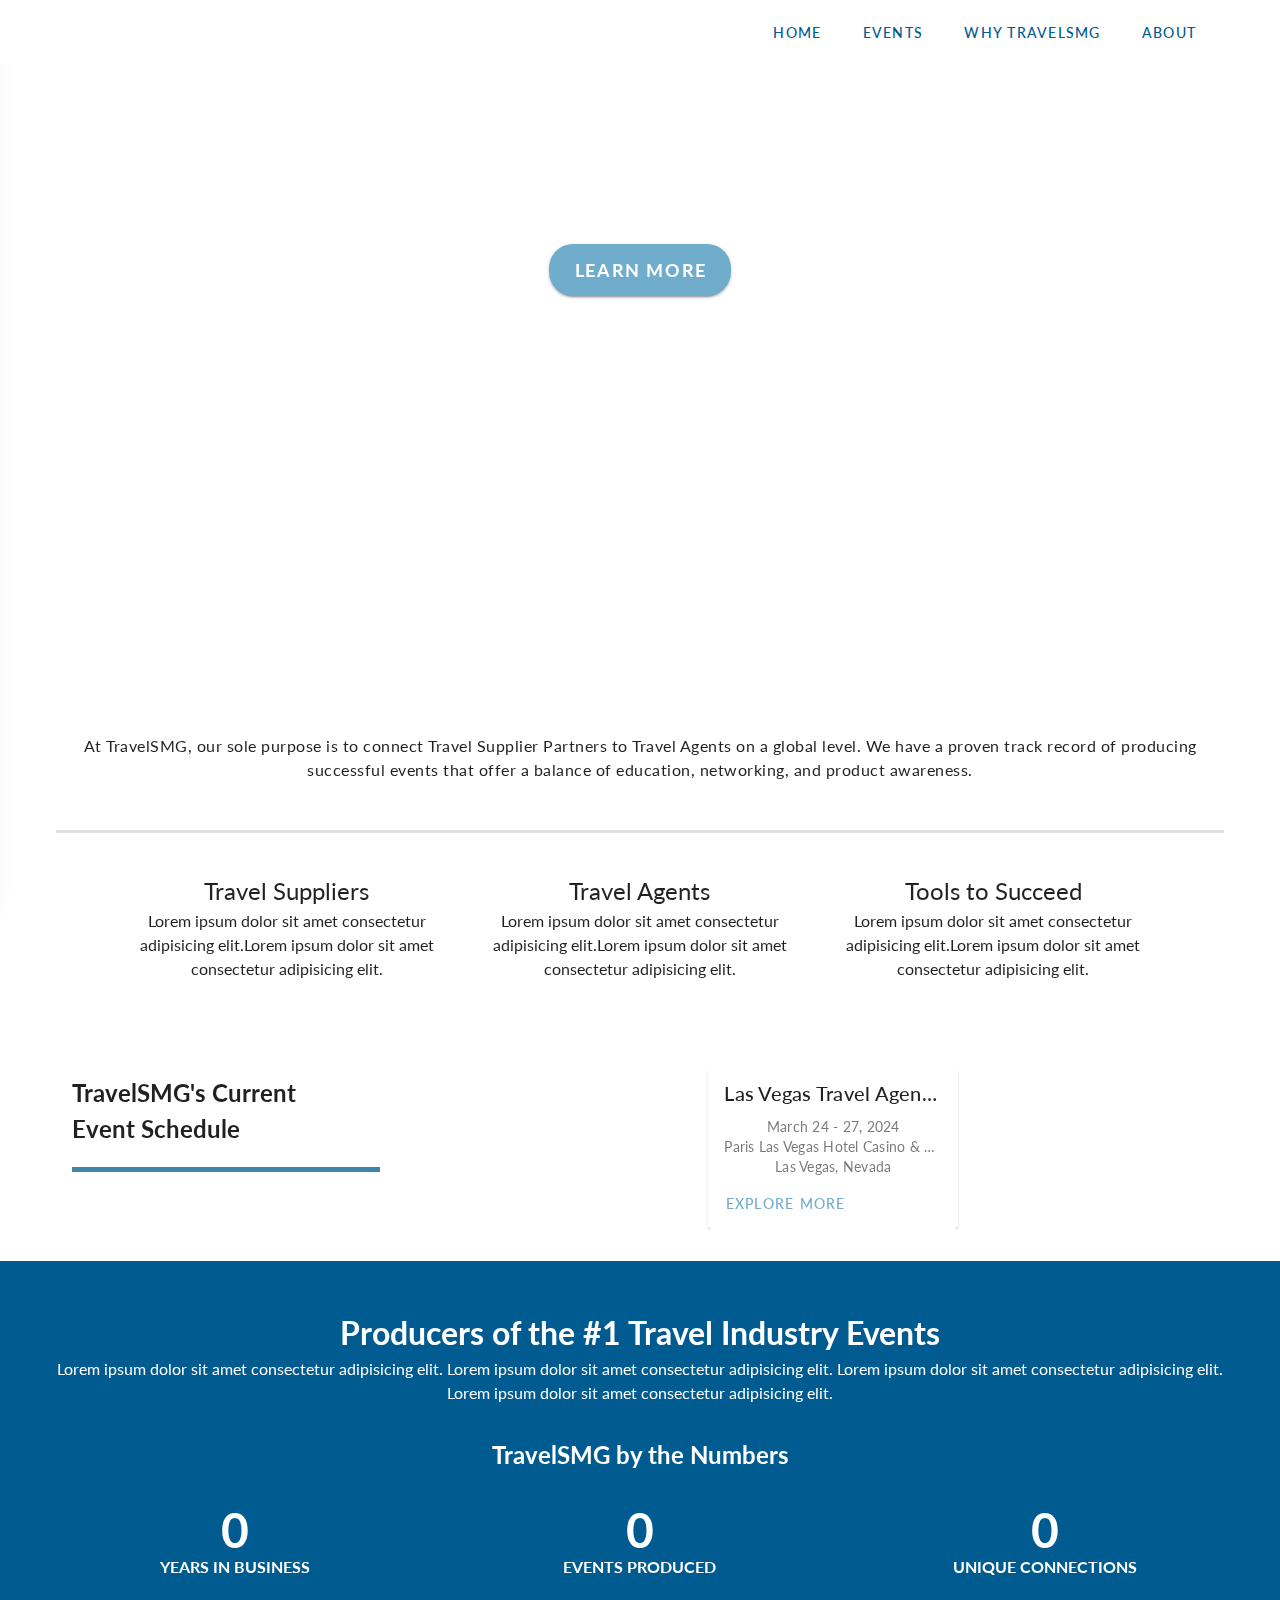
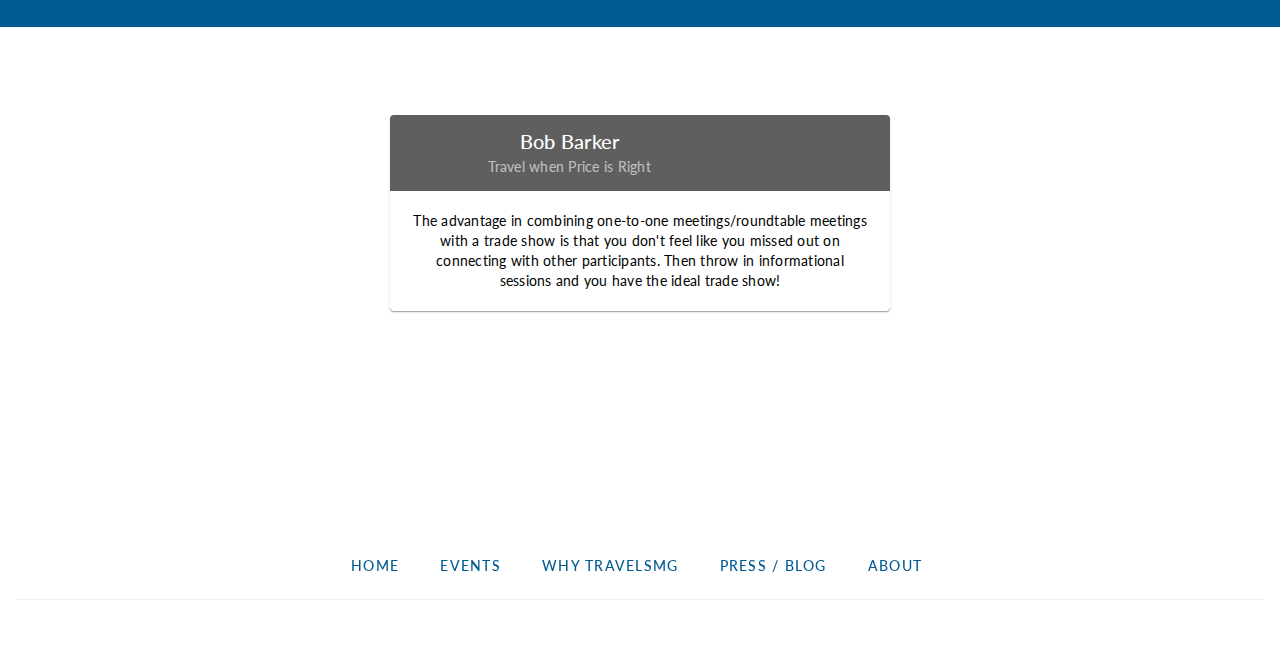
